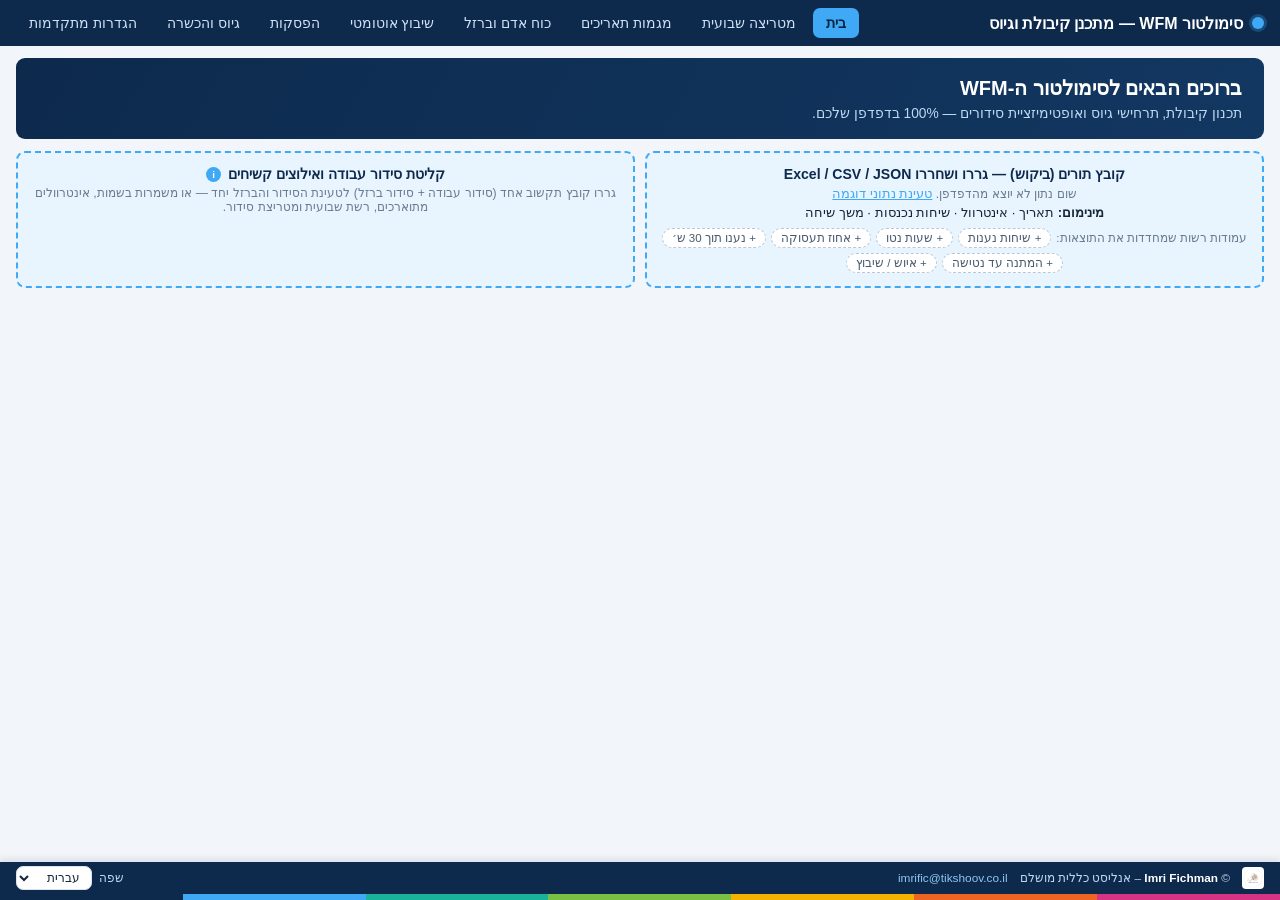
==== index.html @ f21a7d82 "Settings: "How are the numbers calculated?" — a window to play with, my own model, and a blended int" ====
<!DOCTYPE html>
<html lang="en" dir="ltr">
<head>
<meta charset="UTF-8">
<meta name="viewport" content="width=device-width, initial-scale=1.0">
<title>WFM Simulator — Tikshuv</title>
<link rel="icon" type="image/jpeg" href="[data-uri]">
<style>
:root{
  --navy:#0d2a4d; --navy-2:#123761; --sky:#3fa9f5; --sky-soft:#e8f4fe;
  --magenta:#d63384; --card:#ffffff; --bg:#f2f5f9; --ink:#15263a; --muted:#6b7c90;
  --emerald:#0f6a3f; --emerald-bg:#d9f2e4;
  --amber:#8a5b00; --amber-bg:#fdeec9;
  --crimson:#a11a1a; --crimson-bg:#fadbdb;
  --teal:#18b39a;
  --border:#dbe4ee; --radius:9px;
  --stripe:linear-gradient(90deg,#0d2a4d 0 14.28%,#3fa9f5 14.28% 28.57%,#18b39a 28.57% 42.85%,#7ac143 42.85% 57.14%,#f5b301 57.14% 71.42%,#f06423 71.42% 85.71%,#d63384 85.71% 100%);
}
*{box-sizing:border-box;margin:0;padding:0}
html,body{height:100%}
/* item 4: generous bottom padding so the fixed credit bar + stripe can never clip content (legend included) */
body{font-family:"Segoe UI",Arial,"Noto Sans Hebrew",sans-serif;background:var(--bg);color:var(--ink);padding-bottom:78px;font-size:14px}

.num{direction:ltr;unicode-bidi:isolate;display:inline-block}

/* ---------- Header ---------- */
header{background:var(--navy);color:#fff;padding:8px 16px;display:flex;align-items:center;gap:14px;flex-wrap:wrap}
.brand{display:flex;align-items:center;gap:9px;font-size:1rem;font-weight:600}
.brand .dot{width:12px;height:12px;border-radius:50%;background:var(--sky);box-shadow:0 0 0 3px rgba(63,169,245,.25)}
nav{display:flex;gap:4px;flex-wrap:wrap;margin-inline-start:auto}
nav button{background:transparent;color:#cfe2f5;border:1px solid transparent;padding:6px 12px;border-radius:7px;cursor:pointer;font-size:.86rem;font-weight:500}
nav button:hover{background:var(--navy-2);color:#fff}
nav button.active{background:var(--sky);color:#06233f;font-weight:600}
nav button:focus-visible{outline:2px solid var(--magenta);outline-offset:2px}

/* ---------- Layout ---------- */
main{padding:12px 16px}
.page{display:none}
.page.active{display:block}
/* the weekly matrix is a ONE-SCREEN page: no page scroll. The grid fills what's left of the
   viewport (rows stretch to it); on a short screen it scrolls INSIDE with a pinned header. */
body.mxFit{overflow:hidden;padding-bottom:0}
body.mxFit #page-matrix.active{display:flex;flex-direction:column;height:calc(100vh - var(--hdrH,46px) - 24px - 44px)}
#page-matrix > .card:first-child{flex:1;min-height:0;display:flex;flex-direction:column;margin-bottom:0}
body.mxFit #page-matrix .tablewrap{flex:1;min-height:0;overflow:auto}
body.mxFit #matrixTable{height:100%}
#matrixTable thead th{position:sticky;top:0;z-index:3}
/* adaptive density (fitMatrix): dense = each cell on ONE line; denser = drop the small
   scheduled/needed·calls line (it stays in the hover) — the % and its color never go */
#matrixTable.dense td,#matrixTable.dense tbody th{padding:1px 4px;line-height:1.15}
#matrixTable.dense td.cell .v,#matrixTable.dense td.cell .sub{display:inline-block}
#matrixTable.dense td.cell .sub{margin-inline-start:5px}
#matrixTable.denser td.cell .sub{display:none}
#matrixTable.denser td,#matrixTable.denser tbody th{font-size:.72rem;padding:0 4px}
.card{background:var(--card);border:1px solid var(--border);border-radius:var(--radius);padding:12px 14px;box-shadow:0 1px 3px rgba(13,42,77,.06);margin-bottom:12px}
.card h2{font-size:.95rem;color:var(--navy);margin-bottom:9px;display:flex;align-items:center;gap:7px}
.toolbar{display:flex;align-items:center;gap:10px;flex-wrap:wrap;margin-bottom:10px}
.toolbar label{font-size:.82rem;color:var(--muted)}
select,input[type=number],input[type=text],input[type=date],input[type=time]{padding:5px 8px;border:1px solid var(--border);border-radius:7px;font-size:.85rem;background:#fff;color:var(--ink)}
select:focus,input:focus,button:focus-visible{outline:2px solid var(--magenta);outline-offset:1px}
/* ONE toggle language app-wide. Pick-one-of-N = .seg: a recessed pill track with a raised
   navy thumb on the chosen option. On/off = .sw: a switch (input.sw or button.sw + .on). */
.seg{display:inline-flex;flex-wrap:wrap;gap:2px;padding:3px;background:#e7edf4;border:1px solid var(--border);border-radius:999px;box-shadow:inset 0 1px 2px rgba(13,42,77,.08)}
.seg button{background:transparent;border:none;border-radius:999px;padding:5px 12px;cursor:pointer;font-size:.83rem;color:var(--muted);transition:background .15s,color .15s,box-shadow .15s}
.seg button:not(.active):hover{background:rgba(255,255,255,.75);color:var(--navy)}
.seg button.active{background:var(--navy);color:#fff;font-weight:600;box-shadow:0 1px 3px rgba(13,42,77,.3)}
/* the switch IS a .seg without words: the same recessed track, the same navy thumb — off = a gray thumb at the
   start, on = the navy thumb at the end. One size everywhere (never stretched by a form row). */
input.sw,.frow input.sw{-webkit-appearance:none;appearance:none;flex:none;width:36px;min-width:36px;height:20px;margin:0;border-radius:999px;cursor:pointer;vertical-align:middle;
  border:1px solid var(--border);box-shadow:inset 0 1px 2px rgba(13,42,77,.08);
  background:radial-gradient(circle at 9px 50%,#a9b6c6 6px,transparent 6.5px),#e7edf4;transition:background .15s}
input.sw:checked{background:radial-gradient(circle at calc(100% - 9px) 50%,var(--navy) 6.5px,transparent 7px),#e7edf4}
[dir=rtl] input.sw{background:radial-gradient(circle at calc(100% - 9px) 50%,#a9b6c6 6px,transparent 6.5px),#e7edf4}
[dir=rtl] input.sw:checked{background:radial-gradient(circle at 9px 50%,var(--navy) 6.5px,transparent 7px),#e7edf4}
input.sw:disabled{opacity:.45;cursor:default}
/* a mode BUTTON that toggles (e.g. holiday paint mode) carries the same switch */
.btn.sw{display:inline-flex;align-items:center;gap:8px} .btn.sw[hidden]{display:none}
.btn.sw::after{content:"";flex:none;width:34px;height:18px;border-radius:999px;box-shadow:inset 0 0 0 1px var(--border),inset 0 1px 2px rgba(13,42,77,.08);
  background:radial-gradient(circle at 9px 50%,#a9b6c6 5.5px,transparent 6px),#e7edf4}
[dir=rtl] .btn.sw::after{background:radial-gradient(circle at calc(100% - 9px) 50%,#a9b6c6 5.5px,transparent 6px),#e7edf4}
.btn.sw.on::after{background:radial-gradient(circle at calc(100% - 9px) 50%,var(--navy) 6px,transparent 6.5px),#e7edf4}
[dir=rtl] .btn.sw.on::after{background:radial-gradient(circle at 9px 50%,var(--navy) 6px,transparent 6.5px),#e7edf4}
.btn.ghost.sw.on{border-color:var(--navy);color:var(--navy)}
/* THE PAGE TOOLBAR (matrix · Date Trends): ONE row, three zones — ① when · ② how the numbers read · ③ the forecast's
   assumptions + tools, at the far end, in the same order on both pages. A zone never breaks inside; on a narrow row ③'s
   switches keep their place and icon, and their name moves into the hover (it starts with it). Rare tools sit in ⋯. */
.tbBar{container-type:inline-size;gap:8px 14px} .splitbtn[hidden]{display:none} /* hidden wins over the menu's display */
.tbZone{display:inline-flex;align-items:center;gap:6px;flex-wrap:nowrap}
.tbZone.tbEnd{margin-inline-start:auto}
.tbBar .btn.sw .swI{font-size:.95em;line-height:1}
.tbBar #skillScopeBtn{max-width:150px;overflow:hidden;text-overflow:ellipsis;white-space:nowrap}
.edChip > button{color:var(--navy);border-color:#9cc3ea;background:#e8f3fd;font-weight:700}
.moreBtn > button{padding-inline:11px;font-weight:800;letter-spacing:1px} .splitbtn.moreBtn > button::after,.splitbtn.moreBtn.open > button::after{content:none}
.splitbtn .menu.pad .mnItem{border-radius:6px;padding:8px 10px;font-weight:600;color:var(--navy)}
.splitbtn .menu.pad .mnItem:hover{background:var(--sky-soft);color:var(--navy)}
.splitbtn .menu .mnSep{height:1px;background:var(--border);margin:8px 0}
.splitbtn .menu .mnH{font-size:.8rem;font-weight:700;color:var(--navy);margin:0 0 6px}
.dpRange{gap:4px}
@container (max-width:1240px){ .tbEnd .btn.sw .swL{display:none} .tbEnd .btn.sw{gap:6px;padding-inline:9px} }
@container (max-width:1060px){ .tbBar .wkctx .jmpL,.tbBar #matrixViewSeg .swL{display:none} .tbBar #skillScopeBtn{max-width:60px;padding-inline:9px} .tbBar .seg button{padding:5px 9px} .tbZone{gap:4px} .tbBar{column-gap:10px} }
.btn{background:var(--sky);color:#06233f;border:none;padding:8px 15px;border-radius:7px;font-weight:600;font-size:.86rem;cursor:pointer}
.btn:hover{filter:brightness(1.07)}
.btn.navy{background:var(--navy);color:#fff}
.btn:disabled{background:#d5dde7!important;color:#7b8aa0!important;cursor:not-allowed;box-shadow:none!important}
.btn.ghost{background:#fff;border:1px solid var(--border);color:var(--navy)}
.chk{display:inline-flex;align-items:center;gap:7px;font-size:.85rem;cursor:pointer}
.banner{border-radius:7px;padding:8px 12px;font-size:.82rem;margin-bottom:10px;display:none}
.banner.show{display:block}
.banner.good{background:var(--emerald-bg);color:var(--emerald)}
.banner.tip{display:block;background:var(--sky-soft);color:var(--navy);border:1px solid #c4e2f9;margin-top:8px;text-align:start}
.mini{font-size:.76rem;color:var(--muted)}

/* ---------- Tooltip (i) ---------- */
.info{display:inline-flex;align-items:center;justify-content:center;width:15px;height:15px;border-radius:50%;background:var(--sky);color:#fff;font-size:.62rem;font-weight:700;cursor:help;position:relative;flex:0 0 15px;font-style:normal}
/* "i" tooltips float on <body> (see showTip) — never clipped by a table, card, modal or the window edge */
#tipFloat{position:fixed;display:none;max-width:280px;background:var(--navy);color:#fff;padding:8px 10px;border-radius:8px;font-size:.74rem;font-weight:400;line-height:1.45;z-index:1000;text-align:start;box-shadow:0 6px 18px rgba(13,42,77,.35);white-space:pre-line;pointer-events:none}

/* ---------- Home ---------- */
.hero{background:linear-gradient(120deg,var(--navy),var(--navy-2));color:#fff;border-radius:var(--radius);padding:18px 22px;margin-bottom:12px}
.hero h1{font-size:1.25rem;margin-bottom:5px}
.hero p{color:#bcd9f2;font-size:.86rem;max-width:760px}
.steps{display:grid;grid-template-columns:repeat(auto-fit,minmax(220px,1fr));gap:10px;margin-bottom:12px}
.step{background:var(--card);border:1px solid var(--border);border-radius:var(--radius);padding:12px;display:flex;flex-direction:column;gap:6px}
.step .stnum{width:26px;height:26px;border-radius:50%;background:var(--sky);color:#06233f;font-weight:700;display:flex;align-items:center;justify-content:center;font-size:.85rem}
.step h3{font-size:.87rem;color:var(--navy)}
.step p{font-size:.76rem;color:var(--muted);flex:1}
.portals{display:grid;grid-template-columns:repeat(auto-fit,minmax(320px,1fr));gap:10px}
.dropzone{border:2px dashed var(--sky);background:var(--sky-soft);border-radius:var(--radius);padding:13px;text-align:center;cursor:pointer;transition:.15s}
.dropzone.hover{background:#d2eafc;border-color:var(--navy)}
.dropzone.error{border-color:#c22;background:var(--crimson-bg)}
.dropzone h3{font-size:.88rem;color:var(--navy);display:flex;align-items:center;justify-content:center;gap:7px}
.dropzone p{font-size:.76rem;color:var(--muted);margin-top:4px}
.dropzone .schema{font-family:Consolas,monospace;direction:ltr;unicode-bidi:embed;font-size:.68rem;color:#3c5a78;margin-top:4px}
.dropzone .err-card{color:var(--crimson);font-weight:600;font-size:.82rem;margin-top:5px}
.dropzone .status{color:var(--emerald);font-weight:600;font-size:.82rem;margin:6px auto;background:#fff;border:1px solid #bfe8d0;border-radius:8px;padding:7px 12px;max-width:95%}
.linklike{background:none;border:none;color:var(--sky);text-decoration:underline;cursor:pointer;font-size:.8rem}

/* ---------- Tables ---------- */
.tablewrap{overflow-x:auto}
table{border-collapse:collapse;width:100%;font-size:.78rem}
th,td{border:1px solid var(--border);padding:3px 5px;text-align:center}
thead th{background:var(--navy);color:#fff;font-weight:600}
tbody th{background:var(--sky-soft);color:var(--navy);font-weight:600;white-space:nowrap;direction:ltr;font-size:.72rem}
tr.fcast th{background:#eef6fd;font-style:italic}
tr.fcast td{opacity:.88}
td.cell{cursor:pointer;min-width:74px}
td .v{font-weight:700;font-size:.78rem;direction:ltr;unicode-bidi:isolate}
td .sub{font-size:.58rem;opacity:.75;direction:ltr;unicode-bidi:isolate}
td.tier-exc{background:#bfe9cf;color:#084f2e;font-weight:600}
td.tier-good{background:var(--emerald-bg);color:var(--emerald)}
td.tier-near{background:#eef3c6;color:#5a651a}
td.tier-warn{background:var(--amber-bg);color:var(--amber)}
td.tier-poor{background:#fbe1c8;color:#a65312}
td.tier-bad{background:var(--crimson-bg);color:var(--crimson);box-shadow:inset 0 0 0 1.5px #d98a8a}
td.tier-crit{background:#f3c1c1;color:#7c1010;font-weight:700;box-shadow:inset 0 0 0 2px #c05252}
td.closed{background:repeating-linear-gradient(45deg,#eef1f5 0 8px,#e5eaf1 8px 16px);color:#9aa8b8;font-size:.66rem;cursor:default}
td.nodata{color:#b6c2cf;cursor:default}
td .decay{display:inline-block;background:var(--magenta);color:#fff;border-radius:3px;font-size:.55rem;padding:0 3px;margin-inline-start:3px;vertical-align:middle}
td .short{display:inline-block;width:6px;height:6px;border-radius:50%;background:#c22;margin-inline-start:3px}
/* soft short: fewer bodies than the model sizes for, yet the shown service is on target */
td .short.soft{background:transparent;box-shadow:inset 0 0 0 1.5px #c22}
.legend{display:flex;gap:12px;flex-wrap:wrap;font-size:.7rem;color:var(--muted);margin-top:7px;padding-bottom:2px}
.legend span i{display:inline-block;width:10px;height:10px;border-radius:3px;margin-inline-end:4px;vertical-align:-1px}

/* ---------- Policy panel (horizontal, beneath matrix) ---------- */
#polFields{border:none;margin:0;padding:0;display:flex;gap:16px;flex-wrap:wrap;align-items:center;transition:.15s}
#polFields[disabled]{opacity:.42;pointer-events:none}
#polFields .pfi{display:flex;align-items:center;gap:6px;font-size:.82rem}
#polFields input{width:70px}
.polrow{display:flex;align-items:center;gap:16px;flex-wrap:wrap}
.polrow .grow{flex:1}

/* ---------- Popover editor / modal ---------- */
#cellEditor{position:absolute;z-index:50;background:#fff;border:1px solid var(--navy);border-radius:9px;box-shadow:0 8px 24px rgba(13,42,77,.25);padding:12px;display:none;width:280px}
#cellEditor .ceSrc{font-size:.62rem;font-weight:700;border-radius:9px;padding:1px 7px;vertical-align:1px}
#cellEditor .ceSrc.fc{background:#efe8fb;color:#6b46c1}#cellEditor .ceSrc.act{background:#e3f5ea;color:#0f6a3f}
#cellEditor .ceLive{background:var(--sky-soft);border-radius:7px;padding:5px 8px;font-size:.72rem;margin-bottom:8px;line-height:1.5}
#cellEditor .ceLive b{font-size:.8rem}#cellEditor .ceLive .arrow{color:var(--muted)}
#cellEditor .ceHint{font-size:.64rem;color:var(--muted);margin:-4px 0 7px;line-height:1.35}
#cellEditor #ceAgRO{font-size:.85rem;color:var(--navy);min-width:86px;text-align:center}
#cellEditor h4{font-size:.82rem;color:var(--navy);margin-bottom:8px}
#cellEditor .row{display:flex;justify-content:space-between;align-items:center;margin-bottom:7px;gap:8px}
#cellEditor .row label{font-size:.75rem;color:var(--muted)}
#cellEditor input{width:86px}
#cellEditor .acts{display:flex;gap:7px;justify-content:flex-end;margin-top:5px}
#modalBg{position:fixed;inset:0;background:rgba(13,42,77,.45);z-index:120;display:none;align-items:center;justify-content:center}
#modalBg.show{display:flex}
#modal{background:#fff;border-radius:11px;max-width:580px;width:92%;max-height:76vh;overflow:auto;padding:18px;box-shadow:0 20px 60px rgba(0,0,0,.35)}
#modal:has(#shPanel:not([hidden])){max-width:960px;max-height:90vh} /* the summary image is read at full size */
/* 🧮 "How are the numbers calculated?" — the play window (openLogic) */
#modal:has(#lgPanel:not([hidden])){max-width:940px;max-height:92vh} #lgPanel [hidden]{display:none!important}
.lgRow{display:flex;align-items:center;gap:8px;flex-wrap:wrap;margin:8px 0 6px} .lgH{font-size:.86rem;font-weight:700;color:var(--navy)}
.lgEq{display:flex;align-items:stretch;justify-content:center;gap:6px;flex-wrap:wrap;direction:ltr;margin:8px 0}
.lgEq>i{font-style:normal;align-self:center;color:var(--muted);font-weight:700}
.lgChip{display:flex;flex-direction:column;align-items:center;justify-content:center;border:1px solid var(--border);border-radius:9px;padding:4px 10px;background:#fff;min-width:54px;max-width:150px;text-align:center}
.lgChip b{font-size:1.05rem;color:var(--navy);font-variant-numeric:tabular-nums} .lgChip small{font-size:.66rem;color:var(--muted);unicode-bidi:plaintext;line-height:1.25}
.lgChip.ld{background:var(--sky-soft)} .lgChip.bf{background:#fdf1e3;border-color:#f0cfa6} .lgChip.nd{background:var(--navy);border-color:var(--navy)} .lgChip.nd b,.lgChip.nd small{color:#fff}
.lgSl{display:grid;grid-template-columns:repeat(auto-fit,minmax(180px,1fr));gap:4px 18px;margin:6px 0}
.lgSl label{display:grid;grid-template-columns:1fr auto;align-items:center;font-size:.78rem;color:var(--muted)} .lgSl input{grid-column:1/3;width:100%;margin:2px 0} .lgSl b{color:var(--navy);font-variant-numeric:tabular-nums;direction:ltr}
.lgTwo{display:grid;grid-template-columns:minmax(0,1fr) 200px;gap:14px;align-items:start} @media(max-width:720px){.lgTwo{grid-template-columns:1fr}}
.lgSvg{direction:ltr} .lgSvg svg{display:block;width:100%;height:auto;touch-action:none;user-select:none} #lgChart svg{cursor:ew-resize} #lgFcChart [data-i]{cursor:ns-resize}
#lgRead{text-align:center;margin:2px 0 4px;min-height:1.2em;color:var(--navy)}
.lgDots{display:grid;grid-template-columns:repeat(10,1fr);gap:4px;direction:ltr;margin:6px 0} .lgDots.row{grid-template-columns:repeat(50,1fr);gap:3px}
.lgDots i{aspect-ratio:1;border-radius:50%;background:#3fa9f5;transition:background .15s} .lgDots i.w{background:#d9822b} .lgDots i.a{background:#b3271e} .lgDots i.k{background:var(--navy)}
.lgDL{margin-top:2px;gap:4px 12px} .lgDL i{border-radius:50%!important} .lgDL b{color:var(--ink)}
.lgBar{display:grid;grid-template-columns:minmax(130px,30%) 1fr auto;gap:10px;align-items:center;font-size:.8rem;margin:4px 0}
.lgBar>span:nth-child(2){height:12px;background:var(--sky-soft);border-radius:6px;overflow:hidden} .lgBar i{display:block;height:100%;background:var(--sky);border-radius:6px} .lgBar.top i{background:var(--navy)} .lgBar.top>span:first-child{font-weight:700}
.lgBar b{font-variant-numeric:tabular-nums;white-space:nowrap;font-weight:600}
.lgPipe{display:flex;flex-wrap:wrap;gap:4px;align-items:center;margin:4px 0 8px;font-size:.76rem} .lgPipe>i{font-style:normal;color:var(--muted)}
.lgStepC{border:1px solid var(--border);border-radius:999px;padding:2px 9px;background:#fff;cursor:help;white-space:nowrap} .lgStepC.off{opacity:.45;text-decoration:line-through}
#lgCards{display:grid;gap:5px;margin-top:8px}
.lgCard{display:grid;grid-template-columns:48px minmax(120px,1.1fr) 2fr 70px;gap:3px 10px;align-items:center;text-align:start;border:1px solid var(--border);border-radius:9px;background:#fff;padding:5px 9px;font:inherit;font-size:.8rem;cursor:pointer;color:var(--ink)}
.lgCard:hover{border-color:#9cc8ee} .lgCard.on{border-color:#d9822b;box-shadow:inset 3px 0 0 #d9822b} [dir=rtl] .lgCard.on{box-shadow:inset -3px 0 0 #d9822b}
.lgErr{display:flex;align-items:center;gap:6px;color:var(--muted)} .lgErrT{flex:0 0 40%;height:8px;background:var(--sky-soft);border-radius:4px;overflow:hidden} .lgErrT i{display:block;height:100%;background:#9fb3c8;border-radius:4px}
.lgNx{font-variant-numeric:tabular-nums;color:#b96a14;font-weight:700;white-space:nowrap;text-align:end;direction:ltr}
.lgWhy{grid-column:1/-1;display:grid;gap:2px;font-size:.78rem;padding:3px 0 2px} .lgWhy .g{color:var(--emerald)} .lgWhy .b{color:var(--muted)}
#modal h3{color:var(--navy);font-size:1rem;margin-bottom:5px}
#modal .mini{margin-bottom:8px}
#modal .acts{display:flex;justify-content:flex-end;gap:8px;margin-top:12px}

/* ---------- Forms / lists ---------- */
.grid2{display:grid;grid-template-columns:repeat(auto-fit,minmax(300px,1fr));gap:12px}
.frow{display:flex;justify-content:space-between;align-items:center;gap:8px;padding:5px 0;border-bottom:1px solid #eef2f7}
.frow:last-of-type{border-bottom:none}
.frow label{font-size:.82rem;display:flex;align-items:center;gap:5px}
.frow input,.frow select{width:150px}
/* input + override-link stacked, input stays aligned with the other rows */
.ovrwrap{display:inline-flex;flex-direction:column;align-items:flex-end;gap:2px}
.ovrwrap .linklike{font-size:.72rem;padding:0}
.f2{display:grid;grid-template-columns:1fr 1fr;column-gap:20px}
@media(max-width:900px){.f2{grid-template-columns:1fr}}
ul.plain{list-style:none}
ul.plain li{padding:7px 10px;border:1px solid var(--border);border-radius:7px;margin-bottom:6px;font-size:.8rem;display:flex;justify-content:space-between;align-items:center;gap:8px}
li.alert{border-inline-start:4px solid var(--amber);background:var(--amber-bg)}
li.ok{border-inline-start:4px solid var(--emerald);background:var(--emerald-bg)}
li.insight{border-inline-start:4px solid var(--sky);background:var(--sky-soft)}
.pill{font-size:.68rem;border-radius:999px;padding:2px 9px;background:var(--sky-soft);color:var(--navy);white-space:nowrap;unicode-bidi:plaintext}
/* week-vs-today chip: one glance tells past / current / future; clickable when not "now" */
.wkctx{font-size:.74rem;padding:3px 10px;font-weight:600}
.wkctx.now{background:var(--navy);color:#fff}.wkctx.past{background:#eef1f5;color:#4a5a6e}.wkctx.fut{background:#efe8fb;color:#6b46c1}
.wkctx.jump{cursor:pointer}.wkctx.jump:hover{filter:brightness(.95)}
.wkctx .jmp{margin-inline-start:8px;padding-inline-start:8px;border-inline-start:1px solid currentColor;font-weight:600;opacity:.85}.wkctx.jump:hover .jmp{text-decoration:underline;opacity:1}
/* per-day source tag under each matrix day header (actual / forecast / today) */
.dtag{display:block;font-size:.6rem;font-weight:600;letter-spacing:.2px;margin-top:1px;opacity:.9}
.dtag.act{color:#a8e6c3}.dtag.fc{color:#d6c6ff}.dtag.today{color:#7cc8ff}
th.todayHd{box-shadow:inset 0 -3px 0 var(--sky)} td.todayCol{box-shadow:inset 2px 0 0 var(--sky),inset -2px 0 0 var(--sky)}
.kpis{display:grid;grid-template-columns:repeat(auto-fit,minmax(190px,1fr));gap:10px;margin-bottom:12px}
.page.isEmpty>*:not(.emptyState){display:none!important}
/* ⏱ time on the cells (mxTimeMarks): passed = washed out, the numbers keep their color */
#matrixTable td.cell.mxPast,#matrixTable tr.msum td.mxPast{background-image:linear-gradient(rgba(255,255,255,.6),rgba(255,255,255,.6))}
#matrixTable td.cell.mxPast>*,#matrixTable tr.msum td.mxPast>*{opacity:.7}
#matrixTable td.cell.mxPast.xh{background-image:linear-gradient(rgba(63,169,245,.14),rgba(63,169,245,.14)),linear-gradient(rgba(255,255,255,.6),rgba(255,255,255,.6))}
#matrixTable td.cell.mxPast.xhc{background-image:none} #matrixTable td.cell.mxPast.xhc>*{opacity:1}
#matrixTable td.xh{background-image:linear-gradient(rgba(63,169,245,.14),rgba(63,169,245,.14))}
#matrixTable th.xh{background:var(--sky)!important;color:#fff!important}
#matrixTable td.xhc{background-image:none;outline:2px solid var(--navy);outline-offset:-2px}
/* ⏱ now = a sky ring (closes today's column frame) + a sky line under it, as long as the part of the half hour already gone */
#matrixTable td.mxNow{box-shadow:inset 0 0 0 2px var(--sky);background-image:linear-gradient(var(--sky),var(--sky));background-repeat:no-repeat;background-size:var(--nowP,0%) 3px;background-position:left bottom}
[dir=rtl] #matrixTable td.mxNow{background-position:right bottom}
#matrixTable tbody th.nowHd{box-shadow:inset -3px 0 0 var(--sky)} [dir=rtl] #matrixTable tbody th.nowHd{box-shadow:inset 3px 0 0 var(--sky)}
.legend i.lg-now{background:#fff;box-shadow:inset 0 0 0 2px var(--sky)} .legend i.lg-past{background:linear-gradient(rgba(255,255,255,.6),rgba(255,255,255,.6)),#f3c1c1;box-shadow:inset 0 0 0 1px #e3c9c9}
/* 📅 ONE date picker app-wide (dpUpgrade): the field shows 05-Jul-2026, a click opens a month — the native input stays hidden and holds the value */
input[type=date].dpOn{display:none!important}
.dpBtn{display:inline-flex;align-items:center;gap:6px;background:#fff;border:1px solid var(--border);border-radius:7px;padding:5px 10px;font:inherit;font-size:.84rem;color:var(--ink);cursor:pointer;white-space:nowrap;font-variant-numeric:tabular-nums}
.dpBtn::after{content:"▾";font-size:.7rem;color:var(--muted)} .dpBtn:hover{border-color:var(--sky)} .dpBtn.open{border-color:var(--navy);box-shadow:0 0 0 2px rgba(13,42,77,.12)}
.dpBtn.empty{color:var(--muted)} .dpBtn:disabled{opacity:.5;cursor:default}
.cohT .dpBtn{border-color:transparent;background:transparent;padding:2px 6px;font-size:.8rem} .cohT .dpBtn:hover{border-color:var(--border)}
#dpPop{position:fixed;z-index:120;display:none;width:268px;background:#fff;border:1px solid var(--border);border-radius:12px;box-shadow:0 10px 30px rgba(13,42,77,.18);padding:10px 10px 8px}
#dpPop.show{display:block}
#dpPop .dpH{display:flex;align-items:center;justify-content:space-between;margin-bottom:6px}
#dpPop .dpH b{font-size:.9rem;color:var(--navy)}
#dpPop .dpNav{background:transparent;border:none;width:28px;height:28px;border-radius:999px;cursor:pointer;font-size:1.05rem;color:var(--navy)} #dpPop .dpNav:hover{background:#e7edf4}
#dpPop .dpNav:disabled{opacity:.3;cursor:default;background:transparent}
#dpPop .dpG{display:grid;grid-template-columns:repeat(7,1fr);gap:2px;text-align:center}
#dpPop .dpW{font-size:.68rem;color:var(--muted);padding:2px 0 4px;font-weight:600}
#dpPop .dpD{position:relative;height:32px;border:none;background:transparent;border-radius:999px;font:inherit;font-size:.82rem;color:var(--ink);cursor:pointer;font-variant-numeric:tabular-nums}
#dpPop .dpD:hover:not(:disabled){background:#e7edf4}
#dpPop .dpD.sat{color:var(--muted)}
#dpPop .dpD.today{box-shadow:inset 0 0 0 1.5px var(--sky)}
#dpPop .dpD.on{background:var(--navy);color:#fff;font-weight:700;box-shadow:0 1px 3px rgba(13,42,77,.3)}
#dpPop .dpD.reco::after{content:"";position:absolute;left:50%;bottom:3px;width:4px;height:4px;margin-left:-2px;border-radius:50%;background:var(--teal)}
#dpPop .dpD.on.reco::after{background:#fff}
#dpPop .dpD:disabled{color:#c3cddb;cursor:default}
#dpPop .dpF{display:flex;flex-wrap:wrap;align-items:center;gap:8px;margin-top:8px;padding-top:7px;border-top:1px solid var(--border);font-size:.76rem}
#dpPop .dpF button{background:transparent;border:none;font:inherit;color:var(--navy);cursor:pointer;padding:2px 4px;border-radius:6px} #dpPop .dpF button:hover{background:#e7edf4}
#dpPop .dpF .dpReco{color:var(--muted)} #dpPop .dpF .dpReco i{display:inline-block;width:6px;height:6px;border-radius:50%;background:var(--teal);margin-inline-end:5px;vertical-align:middle}
#dpPop .dpF .dpReco.is{cursor:default} #dpPop .dpF .dpReco.is:hover{background:transparent}
#dpPop .dpF .dpX{margin-inline-start:auto;color:var(--muted)}
.kpi{background:var(--card);border:1px solid var(--border);border-radius:var(--radius);padding:10px 14px}
td.gbCell{padding:3px 10px;min-width:128px}
.goalBar{display:flex;align-items:center;gap:7px}
.goalBar .gbT{position:relative;flex:1;height:8px;border-radius:999px;background:#e7edf4;box-shadow:inset 0 1px 2px rgba(13,42,77,.1)}
.goalBar .gbT>i{position:absolute;inset-inline-start:0;top:0;bottom:0;border-radius:999px;transition:width .3s}
.goalBar .gbT>b{position:absolute;top:-3px;bottom:-3px;width:2px;margin-inline-start:-1px;background:var(--navy);border-radius:1px}
.goalBar .gbV{flex:none;min-width:44px;font-size:.74rem;font-weight:700;text-align:end;direction:ltr;font-variant-numeric:tabular-nums}
.goalBar.ok .gbT>i{background:#2f9e66} .goalBar.ok .gbV{color:var(--emerald)}
.goalBar.near .gbT>i{background:#d6a020} .goalBar.near .gbV{color:var(--amber)}
.goalBar.bad .gbT>i{background:#cf5a46} .goalBar.bad .gbV{color:var(--crimson)}
tr.fcast .goalBar .gbT>i{opacity:.55}
.kpi.kpiGo{cursor:pointer;transition:border-color .15s,box-shadow .15s} .kpi.kpiGo:hover,.kpi.kpiGo:focus-visible{border-color:var(--sky);box-shadow:0 2px 8px rgba(13,42,77,.1)}
.kpi .n{font-size:1.25rem;font-weight:700;color:var(--navy);direction:ltr;unicode-bidi:isolate}
/* dense numeric scanning: digits align in columns everywhere */
table,.kpi .n,.num,.sub{font-variant-numeric:tabular-nums}
/* micro target-bar under a KPI: fill = level, color = threshold status */
.kpibar{height:4px;border-radius:2px;background:var(--sky-soft);margin:5px 0 1px;position:relative;direction:ltr;overflow:hidden}
.kpibar>i{position:absolute;top:0;bottom:0;left:0;border-radius:2px;transition:width .3s}
/* range sliders adopt the brand color everywhere (consistent with the app) */
input[type=range]{accent-color:var(--navy);cursor:pointer}
#whatIfCard .num{font-weight:700;color:var(--navy);text-align:end}
/* Recruitment flow: KPI snapshot → What-If simulator (the hero) → supporting detail.
   CSS order (not a DOM move) keeps the markup untouched; only the recruit page turns flex. */
#page-recruit.active{display:flex;flex-direction:column}
#page-recruit>.kpis{order:-6} #rcRepWrap{margin-inline-start:auto;font-weight:400;font-size:.8rem} #trajCard>summary h2::after{margin-inline-start:8px!important}
.splitbtn .menu.rcRepM{min-width:290px} .rcRepM label{display:flex;align-items:center;gap:8px;font-size:.82rem;margin:0 0 6px;cursor:pointer}
.rcRepM .brkExpF{display:flex;gap:6px;margin-top:10px} .splitbtn .menu .rcRepM button,.rcRepM .brkExpF button{display:inline-block;width:auto;border:1px solid var(--border);border-radius:7px;padding:6px 11px}
.splitbtn .menu.pad.rcRepM .brkExpF button:hover{background:var(--navy);color:#fff} #trajCard{order:-3} #whatIfCard{order:-2} #crsCard{order:-1}
/* the courses feed the What-If above and the capacity outlook below — they sit between them */
#trajCard>summary{list-style:none;cursor:pointer} #trajCard>summary::-webkit-details-marker{display:none}
#trajCard>summary h2{display:flex;align-items:center;gap:8px;margin:0} #trajCard>summary h2::after{content:"▾";margin-inline-start:auto;color:var(--muted);font-size:.8rem}
#trajCard:not([open])>summary h2::after{content:"◂"} #trajCard[open]>summary{margin-bottom:8px}
/* coverage rule rows: clean flex summary with an expand chevron affordance */
#wfCovList summary::-webkit-details-marker{display:none}
#wfCovList summary::after{content:"▾";margin-inline-start:4px;color:var(--muted);font-size:.7rem;transition:transform .2s;flex:none}
#wfCovList details[open] summary::after{transform:rotate(180deg)}
#wfCovList td{text-align:center;min-width:26px}
.kpi .l{font-size:.72rem;color:var(--muted);display:flex;align-items:center;gap:5px}
.kpi .spark{margin-top:5px;direction:ltr}
.kpi .cap{display:flex;justify-content:space-between;font-size:.62rem;color:var(--muted);direction:ltr;margin-top:1px}
.xbtn{background:none;border:none;color:var(--crimson);cursor:pointer;font-weight:700;font-size:.95rem}
.daywin{display:flex;align-items:center;gap:7px;margin-bottom:5px;font-size:.78rem;flex-wrap:wrap}
.daywin .dl{width:62px;color:var(--navy);font-weight:600}
.daywin input[type=time]{width:98px}
/* capacity outlook chart */
#coWrap{position:relative;direction:ltr}
#coTip{position:absolute;display:none;background:var(--navy);color:#fff;font-size:.7rem;padding:4px 8px;border-radius:6px;pointer-events:none;white-space:nowrap;z-index:5;transform:translate(-50%,-130%)}

/* ---------- Edit markers, apply buttons, week nav ---------- */
td .edmark{font-size:.6rem;margin-inline-start:3px;opacity:.75}
.wknav{padding:5px 10px;font-weight:700}
.applymini{padding:3px 10px;font-size:.72rem;white-space:nowrap}

td .overm{display:inline-block;width:6px;height:6px;background:#8a63d2;border-radius:1px;margin-inline-start:3px}
/* holiday/exception override cells */
td.exc{background:repeating-linear-gradient(-45deg,#efe9fb 0 8px,#e4dbf7 8px 16px);color:#6b5a92;cursor:pointer}
tr.sumrow td,tr.sumrow th{font-weight:700;background:var(--sky-soft);border-bottom:2px solid var(--navy)}
/* Trends: header + סיכום stay pinned while the rows scroll inside the card */
#trendsWrap{max-height:calc(100vh - 210px);min-height:320px;overflow:auto}
#trendsTable thead th{position:sticky;top:0;z-index:3}
/* sticky + collapsed borders leaks a sliver of scrolled rows above the header →
   separate borders at 0 spacing, each line drawn once (bottom + inline-end) */
#trendsTable{border-collapse:separate;border-spacing:0}
#trendsTable th,#trendsTable td{border-width:0 0 1px 0;border-inline-end-width:1px}
#trendsTable tr>*:first-child{border-inline-start-width:1px}
#trendsTable thead th{border-top-width:1px}
#trendsTable tr.sumrow>*{position:sticky;top:var(--trHeadH,30px);z-index:2;box-shadow:0 2px 0 var(--navy)}
/* dates line up on the reading-start edge (right in HE); digits stay LTR; 🕎 trails the date */
#trendsTable tbody th{direction:inherit;text-align:center}
#trendsTable .trDate{direction:ltr;unicode-bidi:isolate}
#trendsTable .holPill{margin-inline-start:6px;vertical-align:1px;unicode-bidi:isolate}
/* 📣 planned demand events: panel in the shared modal + purple badges */
.evrow{display:flex;align-items:center;gap:8px;flex-wrap:wrap;font-size:.78rem;padding:5px 8px;margin:6px 0;border:1px solid #d9ccf5;background:#f7f3fe;border-radius:8px}
.evrow b{color:#6b46c1}.evrow .grow{flex:1}
.evPill{background:#6b46c118;color:#6b46c1;border:1px solid #6b46c155;border-radius:9px;padding:0 7px;font-size:.66rem;font-weight:700;white-space:nowrap;margin-inline-start:6px;vertical-align:1px;unicode-bidi:isolate}
#trHint{margin:0 0 6px}
.trHelp{width:20px;height:20px;border-radius:50%;border:1px solid var(--border);font-size:.75rem;font-weight:700;color:var(--muted);text-decoration:none;display:inline-flex;align-items:center;justify-content:center}
.trHelp.on{background:var(--navy);color:#fff;border-color:var(--navy)}
#trendsTable tr.grp{cursor:pointer}
#trendsTable tr.grp:hover > *{filter:brightness(.97)}
#trendsTable .grpTag{font-size:.64rem;font-weight:600;border-radius:9px;padding:0 6px;margin-inline-start:6px;white-space:nowrap}
.grpTag.act{background:#e7f0fa;color:#2c5f8a}.grpTag.fc{background:#efe8fb;color:#6b46c1}.grpTag.mix{background:#fff3df;color:#8a5a00}
/* 📊 intraday profile matrix (modal): heat = share of the day; purple = user-pinned */
#profTable{font-size:.72rem}
#profTable td{padding:3px 4px;min-width:62px;cursor:pointer;direction:ltr;unicode-bidi:isolate;font-variant-numeric:tabular-nums}
#profTable td.pinned{box-shadow:inset 0 0 0 2px #8a5fd0;font-weight:700}
#profTable td input{width:54px;font-size:.72rem;padding:1px 3px;text-align:center}
#profTable.diff td{cursor:default}
#profInsight{background:var(--sky-soft);border-radius:7px;padding:6px 9px;color:var(--navy);margin-bottom:6px}
/* matrix daily-summary strip: same family as sumrow, but thin and quiet */
tr.msum td,tr.msum th{background:var(--sky-soft);border-bottom:2px solid var(--navy);padding:2px 4px;font-size:.62rem;line-height:1.2;text-align:center;white-space:nowrap}
tr.msum .v{font-weight:700}
tr.msum .sub{font-size:.58rem;opacity:.75;direction:ltr;unicode-bidi:isolate}
#excModeBtn.on{background:var(--magenta);color:#fff;border-color:var(--magenta)}
#excModeBtn.on::after{background:radial-gradient(circle at calc(100% - 8px) 50%,#fff 5.5px,transparent 6px),rgba(255,255,255,.45)}
[dir=rtl] #excModeBtn.on::after{background:radial-gradient(circle at 8px 50%,#fff 5.5px,transparent 6px),rgba(255,255,255,.45)}
.soft-disabled{opacity:.45;cursor:not-allowed}
@keyframes flashbg{0%,60%{background:var(--amber-bg);border-radius:6px}100%{background:transparent}}
label.flash{animation:flashbg 1.6s}
/* item 6: tooltips inside table headers open downward + last column hugs the edge */
/* item 9: roster priority tiers */
tr.r-bad td{background:var(--crimson-bg)}
tr.r-warn td{background:var(--amber-bg)}
tr.r-ok td{background:var(--emerald-bg)}
/* item 13: audit-log popover — square speech bubble, no dim */
#auditPop{position:fixed;z-index:220;background:#fff;border:1.5px solid var(--navy);width:min(430px,92vw);max-height:300px;display:none;box-shadow:0 10px 30px rgba(13,42,77,.3);font-size:.78rem}
#auditPop .ahead{display:flex;justify-content:space-between;align-items:center;background:var(--sky-soft);padding:7px 10px;border-bottom:1px solid var(--border);color:var(--navy)}
#auditBody{overflow-y:auto;max-height:255px;padding:8px 10px}
#auditBody div{padding:3px 0;border-bottom:1px solid #f0f4f8;direction:ltr;text-align:left;unicode-bidi:plaintext}
/* export split-button with hoverable menu */
.splitbtn{position:relative;display:inline-block}
.splitbtn > button::after{content:" ▾";font-size:.75em;opacity:.7}
.splitbtn.open > button::after{content:" ▴"}
.splitbtn .menu{position:absolute;top:100%;inset-inline-end:0;background:#fff;border:1px solid var(--border);border-radius:8px;box-shadow:0 8px 24px rgba(13,42,77,.18);display:none;min-width:230px;z-index:60;overflow:hidden}
.splitbtn .menu button{display:block;width:100%;background:#fff;border:none;padding:9px 14px;text-align:start;font-size:.83rem;cursor:pointer;color:var(--ink)}
.splitbtn .menu button:hover{background:var(--sky-soft)}
.splitbtn .menu.pad{padding:12px}
.splitbtn .menu.pad button:hover{background:var(--navy)}
.splitbtn .menu.brkExpM{min-width:340px} .brkExpM .brkExpH{font-size:.82rem;font-weight:700;color:var(--navy)} .brkExpM .mini{display:block;margin:1px 0 6px}
.brkExpM .brkExpF{display:flex;flex-wrap:wrap;gap:6px;margin:0 0 12px}
.splitbtn .menu .brkExpF button{display:inline-block;width:auto;border:1px solid var(--border);border-radius:7px;padding:6px 11px}
.splitbtn .menu.pad .brkExpF button:hover{background:var(--navy);color:#fff}
.splitbtn.open .menu{display:block}
/* iron-dependent features are visibly disabled until a סידור ברזל is loaded */
.ironGated{opacity:.45;pointer-events:none;filter:grayscale(.6);position:relative}
.gateNote{font-size:.78rem;color:var(--navy);font-weight:600;margin:4px 0}
.cellundo{border:none;background:rgba(255,255,255,.75);border-radius:50%;width:16px;height:16px;line-height:15px;font-size:.68rem;cursor:pointer;padding:0;margin-inline-start:3px;color:var(--navy);vertical-align:middle}
.cellundo:hover{background:var(--navy);color:#fff}
/* drop-anywhere overlay + toast */
#dropOverlay{position:fixed;inset:0;background:rgba(13,42,77,.55);z-index:200;display:none;align-items:center;justify-content:center;pointer-events:none}
#dropOverlay.show{display:flex}
#dropOverlay .box{background:#fff;border:3px dashed var(--sky);border-radius:16px;padding:34px 48px;font-size:1.1rem;font-weight:600;color:var(--navy)}
/* processing feedback: shown the INSTANT a file is dropped/selected, before any
   parsing starts, so a slow read (large file, cloud-sync placeholder) never
   looks like nothing happened */
#busyOverlay{position:fixed;inset:0;background:rgba(13,42,77,.4);z-index:210;display:none;align-items:center;justify-content:center}
#busyOverlay.show{display:flex}
#busyOverlay .box{background:#fff;border-radius:16px;padding:22px 34px;font-size:1rem;font-weight:600;color:var(--navy);display:flex;align-items:center;gap:12px;box-shadow:0 12px 40px rgba(13,42,77,.3)}
.spinner{width:22px;height:22px;border:3px solid var(--sky-soft);border-top-color:var(--sky);border-radius:50%;animation:spin .7s linear infinite;flex:none}
@keyframes spin{to{transform:rotate(360deg)}}
.dropzone.busy{opacity:.6;pointer-events:none}
.dropzone.loaded .pre{display:none}
#schChipFc,#schChipIron,#schChipCon,#schChipGenIron,#schChipGenCov{display:none!important} /* readiness speaks only when missing (gate notes) */
/* hover an offer → the cells it would close lift and show the result before you tick */
td.gapCell{transition:transform .12s,box-shadow .12s}
td.gapCell.hl{position:relative;z-index:2;transform:scale(1.08);box-shadow:inset 0 0 0 2px #1e9e5a,0 3px 10px rgba(13,42,77,.25)}
td.gapCell.hl.pv{color:#0f6a3f;font-weight:700}
/* ③ two panes: the offers to act on, and the map they change — always both in view */
.gapLayout{display:grid;grid-template-columns:minmax(340px,1fr) minmax(380px,1.15fr);gap:14px;align-items:start}
#schGapWrap{position:sticky;top:8px;max-height:calc(100vh - 70px);overflow:auto}
@media (max-width:1100px){.gapLayout{grid-template-columns:1fr}#schGapWrap{position:static;max-height:none}}
.exTray{position:sticky;top:0;z-index:2;background:#fff;border:1px solid var(--border);border-radius:10px;padding:8px 10px;margin-bottom:8px;box-shadow:0 2px 6px rgba(13,42,77,.06)}
.exTray .tsum{font-size:.82rem;font-weight:600;color:var(--navy)}
.exTray .tsum.idle{font-weight:400;color:var(--muted)}
.exTray .tacts{display:flex;gap:6px;flex-wrap:wrap;margin-top:6px}
.offFilt{display:flex;align-items:center;gap:6px;flex-wrap:wrap;margin:6px 0}
.offRow{display:grid;grid-template-columns:18px 10px minmax(100px,1fr) 64px minmax(110px,auto) 22px;gap:8px;align-items:center;font-size:.8rem;padding:4px 6px;border-radius:6px;cursor:pointer}
.offRow:hover{background:#f3f7fc}.offRow.on{background:#eef7f1}
.offRow .dot{width:9px;height:9px;border-radius:50%}
.dot.hi{background:#1e9e5a}.dot.med{background:#d8a400}.dot.lo{background:#c94f4f}
.offRow .ask{font-weight:600;color:var(--navy);white-space:nowrap}
.offRow .when,.offRow b{white-space:nowrap;overflow:hidden;text-overflow:ellipsis}
.offRow .cp{border:none;background:none;cursor:pointer;font-size:.9rem;padding:0}
.applied{margin-top:10px;padding-top:8px;border-top:1px dashed var(--border)}
.applied .apChip{display:inline-flex;align-items:center;gap:6px;border:1px solid #9fd8b8;background:#e9f8ef;color:#0f6a3f;border-radius:999px;padding:2px 4px 2px 10px;font-size:.74rem;margin:2px}
.applied .apChip button{border:none;background:#fff;color:#9b1c1c;border-radius:50%;width:18px;height:18px;cursor:pointer;line-height:1;font-size:.7rem}
td.gapCell.hl{box-shadow:inset 0 0 0 2px #1e9e5a}
/* the app's reorder control: a track like .seg; on = navy pill; drag lifts */
.ordTrack{display:flex;flex-wrap:wrap;gap:4px;padding:4px;background:#e7edf4;border:1px solid var(--border);border-radius:14px;box-shadow:inset 0 1px 2px rgba(13,42,77,.08);touch-action:none;user-select:none}
.ordChip{display:inline-flex;align-items:center;gap:5px;padding:5px 12px 5px 9px;border-radius:999px;font-size:.8rem;color:var(--muted);background:rgba(255,255,255,.55);border:1px dashed #b9c7d6;cursor:grab;transition:background .15s,color .15s,box-shadow .15s}
.ordChip .grip{font-size:.7rem;opacity:.5;letter-spacing:-2px}
.ordChip.on{background:var(--navy);color:#fff;border:1px solid var(--navy);font-weight:600;box-shadow:0 1px 3px rgba(13,42,77,.3)}
.ordChip.on .grip{opacity:.7}
.ordChip.skip{font-style:italic}.ordChip.skip.on{background:#6b46c1;border-color:#6b46c1}
.ordChip.lift{cursor:grabbing;transform:scale(1.06);box-shadow:0 6px 16px rgba(13,42,77,.35);z-index:2;position:relative}
.ordChip:focus-visible{outline:2px solid var(--magenta);outline-offset:1px}
#anFmtMenu{width:max-content;min-width:320px;max-width:min(92vw,760px)}
.gapCtx{font-size:.8rem;color:var(--navy);background:var(--sky-soft);border-radius:8px;padding:6px 10px;margin:0 0 8px}
td.gapCell{cursor:pointer;transition:background-color .3s}
td.gapCell.pick{outline:2px solid var(--navy);outline-offset:-2px}
td.gapCell.closing{background:#fff3cf!important;color:#8a5a00}
td.gapCell.closed{background:#d6f3e2!important;color:#0f6a3f;font-weight:700}
.pickChip{display:flex;align-items:center;gap:8px;font-size:.8rem;font-weight:600;color:var(--navy);background:#eef3fb;border-radius:8px;padding:5px 10px;margin:4px 0}
/* "what to send": a team-leader checklist */
.tlHead{display:flex;align-items:center;gap:10px;flex-wrap:wrap;margin:12px 0 4px;padding-top:10px;border-top:1px solid var(--border)}
.tlHead h3{font-size:.88rem;color:var(--navy);margin:0}
.tlRow{display:flex;align-items:center;gap:10px;padding:6px 4px;border-bottom:1px solid var(--border);font-size:.83rem}
.tlRow:hover{background:#f7fafd}
.tlRow.off .tlName{color:var(--muted);text-decoration:line-through}
.tlName{background:none;border:none;font:inherit;font-weight:700;color:var(--ink);cursor:pointer;padding:0;display:inline-flex;align-items:center;gap:5px}
.tlName::before{content:"▸";font-size:.7rem;color:var(--muted);transition:transform .15s}
[dir=rtl] .tlName::before{content:"◂"}
.tlName.open::before{transform:rotate(90deg)}[dir=rtl] .tlName.open::before{transform:rotate(-90deg)}
.tlChip{background:color-mix(in srgb,var(--c) 13%,#fff);color:var(--c);border:1px solid color-mix(in srgb,var(--c) 35%,#fff);border-radius:9px;padding:1px 8px;font-size:.7rem;font-weight:700;white-space:nowrap}
.tlSt{font-size:.74rem;font-weight:700;color:#0f6a3f;white-space:nowrap}.tlSt.upd{color:#b45309}
.tlDet{padding:4px 34px 8px;background:#fafcfe;border-bottom:1px solid var(--border)}
.tlLine{display:grid;grid-template-columns:minmax(110px,max-content) 54px 82px 16px minmax(82px,max-content) 1fr auto;gap:8px;align-items:center;font-size:.78rem;padding:3px 0}
.tlLine .tlArr{color:var(--muted);text-align:center}
.tlLine .tlGave{color:var(--muted);font-size:.74rem}
.tlLine.kept b{color:var(--muted)}
.tlAct{grid-column:7;justify-self:end;border:1px solid var(--border);background:#fff;color:var(--navy);border-radius:999px;padding:2px 10px;font-size:.72rem;font-weight:600;cursor:pointer;white-space:nowrap}
.tlAct:hover{background:var(--sky-soft);border-color:#9cc8ee}
.tlAct.undo{color:#6b46c1;border-color:#d8ccf3}
.kpi .kSub{font-size:.7rem;color:var(--muted);margin-top:2px}
.tlLine .tlFrom{color:var(--muted);text-decoration:line-through;direction:ltr}.tlLine .tlTo{font-weight:700;direction:ltr}

.stepN{display:inline-flex;align-items:center;justify-content:center;width:20px;height:20px;border-radius:50%;background:var(--navy);color:#fff;font-size:.72rem;font-weight:700;flex:none}
.runRow{display:flex;flex-direction:column;align-items:center;gap:6px;margin:14px 0 4px}
.runRow .gateNote{margin:0;text-align:center}
#exDays button{line-height:1.15}
.exDt{display:block;font-size:.66rem;font-weight:400;opacity:.65} /* the sidur week, day by day — which dates this forecast is for */
.ouWrap{display:flex;align-items:stretch}
.ouAxis{display:flex;flex-direction:column;font-size:.72rem;font-weight:700;padding-inline-end:8px;white-space:nowrap}
.ouAxis span{display:flex;align-items:center} .ouAxis .up{color:var(--emerald)} .ouAxis .dn{color:var(--crimson)}
.ouCols{flex:1;display:flex}
.rdyCol{flex:1;display:flex;flex-direction:column;align-items:stretch;background:none;border:none;padding:0;cursor:pointer;font:inherit;color:inherit;min-width:0}
.ouUp,.ouDn,.ouSup{position:relative;display:flex;justify-content:center}
.ouUp,.ouSup{background:#eef8f1;align-items:flex-end} .ouDn{background:#fdf1f0;align-items:flex-start;border-top:2px solid var(--navy)}
.ouSup{background:#f4f7fa;border-bottom:2px solid var(--navy)}
.rdyCol:hover .ouUp,.rdyCol:hover .ouDn,.rdyCol:hover .ouSup{filter:brightness(.96)}
.rdyCol.pick .ouUp,.rdyCol.pick .ouDn,.rdyCol.pick .ouSup{box-shadow:inset 2px 0 0 var(--sky),inset -2px 0 0 var(--sky)}
.rdyCol.pick .rdyDay{color:#1b7fd0}
.ouBar{position:relative;width:52%;max-width:64px;display:flex;flex-direction:column}
.ouBar.pos{background:#1e9e5a;border-radius:5px 5px 0 0}
.ouBar.zero{height:0}
.ouBar i{display:block;width:100%;flex:none}
.ouBar.neg,.lg-st{background:#c8372d} .ouBar.neg{border-radius:0 0 5px 5px}
.ouBar.sup{flex-direction:column-reverse}
.ouBar.sup i.av,.lg-av,.lg-sur{background:#1e9e5a}
.ouBar.sup i{border-radius:5px 5px 0 0}
.ouLbl{position:absolute;left:50%;transform:translateX(-50%);font-weight:800;font-size:1rem;white-space:nowrap;direction:ltr;unicode-bidi:isolate;font-variant-numeric:tabular-nums}
.ouBar.pos .ouLbl,.ouBar.zero .ouLbl,.ouBar.sup .ouLbl{bottom:100%;margin-bottom:2px}
.ouBar.pos .ouLbl{color:var(--emerald)} .ouBar.zero .ouLbl{color:var(--muted)} .ouBar.sup .ouLbl{color:var(--ink)}
.ouBar.neg .ouLbl{top:100%;margin-top:2px;color:var(--crimson)}
.rdyDay{text-align:center;font-size:.8rem;font-weight:600;padding:6px 0 0} .rdyDay small{font-weight:400;opacity:.65}
.rdyLeg{justify-content:center;margin-top:8px} .shList li.shOff{color:var(--muted)}
.rdyLeg.top{justify-content:flex-end;margin:0 0 6px;font-size:.74rem;color:var(--ink);gap:14px} .rdyLeg.top i{vertical-align:-1px;margin-inline-end:5px}
.rdyLeg.top i.lg-nd{width:16px} .rrLeg{justify-content:flex-start}
.trBar.ret{fill:url(#trHatch)} .retCauseMk{fill:#3f8fd8}
.retCauseTag{display:inline-block;width:0;height:0;border-left:5px solid transparent;border-right:5px solid transparent;border-bottom:7px solid #3f8fd8;margin-inline-start:5px;vertical-align:1px;cursor:help}
/* 👥 the reps number is a button: dotted at rest; under the pointer it becomes a chip "👥 41" (one cell at a time — no clutter) */
.whoLnk{cursor:pointer;text-decoration:underline dotted;text-underline-offset:2px;border-radius:6px;padding:0 2px;border:1px solid transparent}
td.cell:hover .whoLnk{text-decoration:none;background:#fff;border-color:#3f8fd8;color:var(--navy);font-weight:700;box-shadow:0 1px 3px #0b254433;padding:0 4px}
td.cell:hover .whoLnk::before{content:"👥 ";font-size:.9em} .whoLnk:hover{background:#3f8fd8!important;color:#fff!important}
.legend i.lg-who{width:auto!important;height:auto!important;background:none!important;font-style:normal;font-size:.8rem}
#mList li.whoTeam{display:block;list-style:none} .whoReps{display:grid;grid-template-columns:repeat(auto-fill,minmax(210px,1fr));gap:2px 10px;margin-top:4px}
.whoRep{display:flex;align-items:center;gap:6px;font-size:.8rem;cursor:pointer;padding:2px 4px;border-radius:5px} .whoRep .mini{margin-inline-start:auto;direction:ltr;unicode-bidi:isolate}
.whoRep:has(input:checked){background:#fdecec;color:var(--crimson)} .whoRep:has(input:checked) span:first-of-type{text-decoration:line-through}
.whoGap{font-weight:700;color:var(--crimson);margin-inline-end:10px}
.evPill.retPill{color:#1d5f99;border-color:#3f8fd8;background:repeating-linear-gradient(45deg,#eaf4fd 0 3px,#cfe6fb 3px 5px);cursor:help} /* ↩ the effect = the charts' hatched blue */
.legend i.lg-cause{width:0!important;height:0!important;border-radius:0!important;background:none!important;border-left:5px solid transparent;border-right:5px solid transparent;border-bottom:8px solid #3f8fd8} .trRetKey{justify-content:flex-start;margin:2px 0 0;font-size:.68rem} .trRetKey i{width:10px;height:10px}
.legend i.lg-fresh{background:#2c7fb8} .legend i.lg-ret{background:repeating-linear-gradient(45deg,#cfe6fb 0 2px,#3f8fd8 2px 3.5px)} #mList details.btMore{margin-top:4px} #mList details.btMore summary{cursor:pointer;color:var(--muted)}
.frow.fmSub{padding-inline-start:22px;border-top:none} .frow.fmSub.off{opacity:.45;pointer-events:none}
/* Forecasting models: a list's whole text shows — the name above, the list full width under it */
.fmCard .frow:has(>select){flex-direction:column;align-items:stretch;gap:3px} .fmCard .frow>select{width:100%!important;text-overflow:ellipsis}
.fmCard .frow>label{min-width:0;flex-wrap:wrap;line-height:1.35} .optTag{white-space:nowrap}
.profTest{display:flex;flex-direction:column;gap:3px;background:#f6f9fc;border:1px solid #e3eaf2;border-radius:8px;padding:7px 10px;margin-bottom:6px;font-size:.8rem}
.profTest .pbRow{display:flex;justify-content:space-between;gap:10px;padding:2px 6px;border-radius:5px} .profTest .pbRow.win{background:#e6f6ee;color:#0f6b43}
.optTag{font-size:.66rem;font-weight:600;color:var(--muted);border:1px dashed #b9c4d0;border-radius:8px;padding:0 6px}
.icTeam{border-top:1px solid var(--border);padding:8px 0 4px} .icTeam:first-of-type{border-top:none}
.icTH{display:flex;align-items:center;gap:10px;flex-wrap:wrap;margin-bottom:4px} .icTH b.neg{color:var(--crimson)}
.icRow{display:flex;align-items:center;gap:6px;flex-wrap:wrap;padding:3px 0;font-size:.8rem} .icN{min-width:150px;font-weight:600}
.icD{display:inline-flex;align-items:center;gap:4px;border:1px solid var(--border);border-inline-start:3px solid var(--c);border-radius:6px;padding:1px 7px;font-size:.74rem;background:#fff}
.icD b{color:var(--c)} .icSpark{vertical-align:middle} .rrLeg .rrLgSep{color:var(--muted);margin-inline-start:10px}
.rdyLeg i{display:inline-block;width:12px;height:12px;border-radius:3px}
/* iron vs sidur (people): iron light, sidur navy, side by side on one scale; the need is a tick */
.ibPlot{position:relative;display:flex;justify-content:center;align-items:flex-end;gap:2px;background:#f4f7fa;border-bottom:2px solid var(--navy)}
.rdyCol:hover .ibPlot{filter:brightness(.96)} .rdyCol.pick .ibPlot{box-shadow:inset 2px 0 0 var(--sky),inset -2px 0 0 var(--sky)}
.ibB{position:relative;width:24%;max-width:30px;border-radius:4px 4px 0 0}
.ibB.ir,.lg-ir{background:#a9d3f5} .ibB.sd,.lg-sd{background:var(--navy)}
.ibB .ouLbl{bottom:100%;margin-bottom:2px;font-size:.82rem;color:var(--ink)}
.ibN{position:absolute;left:12%;right:12%;height:0;border-top:3px solid #d9822b;border-radius:2px}
.rdyLeg i.lg-nd{height:3px;border-radius:2px;background:#d9822b}
.ibSub{text-align:center;font-size:.7rem;font-weight:700;color:var(--muted)} .ibSub.good{color:var(--emerald)} .ibSub.warn{color:var(--amber)} .ibSub.bad{color:var(--crimson)}
/* Friday rotation card */
.friHead{display:flex;align-items:baseline;gap:14px;flex-wrap:wrap;margin:0 0 8px}
.friHead .n{font-size:1.45rem;font-weight:700;color:var(--navy);direction:ltr;unicode-bidi:isolate}
.friHead .l{font-size:.74rem;color:var(--muted)}
.friG summary{display:flex;align-items:center;gap:8px;list-style:none} .friG summary::-webkit-details-marker{display:none}
.friG summary i{width:10px;height:10px;border-radius:50%;flex:none}
.friG summary b{margin-inline-start:auto;font-variant-numeric:tabular-nums}
.friG .drlWho span small{opacity:.7;margin-inline-start:3px}
.friDz{margin-top:10px;padding:10px}
/* courses: edited in place */
.cohT input.cohIn{border:1px solid transparent;background:transparent;border-radius:5px;padding:2px 4px;font:inherit;font-size:.8rem;width:100%;min-width:0;color:var(--ink)}
.cohT input.cohIn:hover{border-color:var(--border)} .cohT input.cohIn:focus{border-color:var(--sky);background:#fff;outline:none}
.cohT input.cohIn.n{width:58px;text-align:center} .cohT input[type=date].cohIn{width:128px}
.cohT td{padding:2px 4px} .cohT .cohFl{font-size:.76rem;color:var(--muted);white-space:nowrap;direction:ltr}
/* 🎯 how many to recruit */
.hirePlan{margin:10px 0 4px;padding:10px 12px;border:1px solid var(--border);border-radius:9px;background:#fbfdff}
.hirePlan:empty{display:none}
.crsBar{display:flex;flex-wrap:wrap;align-items:center;gap:10px;margin:0 0 8px}
.injGrid{display:grid;grid-template-columns:minmax(0,1fr) minmax(0,1.3fr);gap:20px;align-items:start} .injGrid h2:first-child{margin-top:0!important}
@media (max-width:1100px){ .injGrid{grid-template-columns:minmax(0,1fr)} }
.cohBulk{display:flex;flex-wrap:wrap;align-items:center;gap:8px;font-size:.8rem;background:#f2f6fa;border:1px solid var(--border);border-radius:8px;padding:5px 10px;margin:0 0 6px}
.crsGrid{display:grid;grid-template-columns:minmax(0,1.2fr) minmax(0,1fr);gap:16px;align-items:start} .crsGrid .hirePlan{margin-top:0}
@media (max-width:1100px){ .crsGrid{grid-template-columns:minmax(0,1fr)} }
.cohT input.cohIn[data-k=name]{min-width:120px}
.crsUndo{display:flex;align-items:center;gap:10px;flex-wrap:wrap;font-size:.8rem;color:var(--emerald);background:#eef8f1;border-radius:8px;padding:5px 10px;margin:0 0 8px}
.hpScen{display:inline-block;font-size:.78rem;font-weight:600;color:#7a4b00;background:#fff3cd;border:1px solid #f0d9a6;border-radius:999px;padding:2px 10px;margin:4px 0 0}
.hpWas{font-size:.78rem;font-weight:500;color:var(--muted)} .hpProd{display:block;color:var(--muted);font-size:.74rem;margin-top:2px}
.hpBeyond{color:var(--crimson);font-size:.8rem;margin:2px 0 0} .hpWhy{font-size:.76rem;color:var(--muted);margin:1px 0 0}
.cohT tr.hl td{background:#fff3cd!important;transition:background .15s} .cohT tr.ovl td:first-child{box-shadow:inset -4px 0 0 #e3a72f} .hpRow[data-ci]{cursor:pointer} .hpFor{font-size:.72rem;color:var(--muted);white-space:nowrap}
/* ☕ breaks */
.brkDay{color:var(--navy)} .brkAdj{display:inline-flex;align-items:center;gap:4px;font-size:.8rem;color:var(--muted)}
.brkAdj .btn{padding:2px 9px} .brkAdj b{min-width:24px;text-align:center;color:var(--navy);direction:ltr}
.brkSum{display:flex;flex-wrap:wrap;align-items:stretch;gap:10px;margin:4px 0 10px}
.brkTile{display:flex;flex-direction:column;gap:3px;min-width:170px;max-width:340px;border:1px solid var(--border);border-radius:10px;padding:8px 12px;background:#fff;text-align:start;font:inherit;color:var(--navy)}
.brkTile.ok{border-color:#bfe5cf;background:#f2fbf5} .brkTile.warn{border-color:#f0d9a6;background:#fdf8ec} .brkTile.bad{border-color:#f1c0bb;background:#fdf1f0}
.brkTile.alt{cursor:pointer;border:1.5px solid var(--navy);box-shadow:0 1px 3px rgba(13,42,77,.14)} .brkTile.alt:hover{background:#eef3fa}
.brkBig{font-size:1.2rem;font-weight:800;white-space:nowrap} .brkTile.ok .brkBig{color:var(--emerald)} .brkTile.bad .brkBig{color:var(--crimson)} .brkTile.warn .brkBig{color:#b7791f}
.brkCov{display:flex;flex-wrap:wrap;gap:2px;max-width:316px;margin-top:2px} .brkCov i{width:7px;height:10px;border-radius:2px;background:#1e9e5a;box-sizing:border-box}
.brkCov i.no{background:var(--crimson)} .brkCov i.sp{background:none;border:1px solid #1e9e5a}
.brkBar{position:relative;height:10px;border-radius:5px;background:#e7edf4;overflow:hidden;margin-top:4px;min-width:150px} .brkBar b{position:absolute;top:0;bottom:0;inset-inline-start:0;border-radius:5px}
.brkBar b.g{background:#c3cfdd;z-index:0} .brkBar b.a{z-index:1;opacity:.92} .brkBar b.a{background:var(--navy)} .brkBar u{position:absolute;top:0;bottom:0;width:2px;background:var(--crimson)}
.brkLeg{display:flex;align-items:center;gap:6px;font-size:.75rem;color:var(--muted,#6b7c90);margin:0 0 6px} .brkLeg .brkSeats{margin-inline-start:8px}
.undoPill{align-self:center;display:inline-flex;align-items:center;gap:6px;border:1px solid #c3cddb;background:#fff;color:var(--navy);border-radius:999px;padding:6px 14px;font:inherit;font-size:.82rem;font-weight:600;cursor:pointer;box-shadow:0 1px 2px rgba(13,42,77,.08)}
.undoPill:hover{background:#f2f5f9;border-color:#9aa9b9}
.brkSetM{min-width:250px} .brkSetM label.mini{display:flex;justify-content:space-between;align-items:center;gap:10px;margin:0 0 8px}
.brkSetM .hpHint{margin:4px 0 0;font-size:.72rem;color:var(--muted)}
.brkGrid{display:grid;grid-template-rows:repeat(var(--brkRows,7),auto);grid-auto-flow:column;grid-auto-columns:minmax(250px,1fr);gap:6px 14px}
@media (max-width:760px){ .brkGrid{grid-template-rows:none;grid-auto-flow:row;grid-auto-columns:auto} }
.brkRow{display:flex;align-items:center;gap:10px;border:1px solid var(--border);border-radius:8px;padding:6px 10px;background:#fff}
.brkRow.exc{border-style:dashed} .brkRow.none{background:#fdf1f0}
.brkT{font-weight:700;font-variant-numeric:tabular-nums;min-width:62px;direction:ltr;color:var(--navy)} .brkT small{font-weight:400;color:var(--muted)}
.brkSeats{display:inline-flex;gap:3px} .brkSeats i{width:var(--seat,16px);height:16px;border-radius:4px;background:repeating-linear-gradient(135deg,#eef2f6 0 3px,#dde4ec 3px 5px);box-sizing:border-box;flex:none}
.brkSeats i.on{border:none;background:#1e9e5a url("data:image/svg+xml,%3Csvg xmlns='http://www.w3.org/2000/svg' viewBox='0 0 16 16'%3E%3Cpath d='M3 5.5h7.5v3.5a3 3 0 0 1-3 3h-1.5a3 3 0 0 1-3-3z M10.5 6.5h1a1.6 1.6 0 0 1 0 3.2h-1' fill='none' stroke='white' stroke-width='1.5'/%3E%3C/svg%3E") center/12px no-repeat}
.brkRow.tight{border-inline-start:4px solid #e3a72f} .brkRow.tight .brkN{color:#b7791f}
.brkLeg .lgT{display:inline-block;width:4px;height:14px;background:#e3a72f;border-radius:2px;margin-inline-start:8px}
.brkSeats i.sp{background:#fff url("data:image/svg+xml,%3Csvg xmlns='http://www.w3.org/2000/svg' viewBox='0 0 16 16'%3E%3Cpath d='M3 5.5h7.5v3.5a3 3 0 0 1-3 3h-1.5a3 3 0 0 1-3-3z M10.5 6.5h1a1.6 1.6 0 0 1 0 3.2h-1' fill='none' stroke='%231e9e5a' stroke-width='1.5'/%3E%3C/svg%3E") center/12px no-repeat;border:1.5px solid #1e9e5a}
.brkN{font-size:1.05rem;min-width:18px;text-align:center;color:var(--ink)}
.trnMenu{min-width:320px;font-size:.8rem} .trnMenu label{white-space:nowrap}
.trnMenu .trnRow{display:flex;align-items:center;justify-content:space-between;gap:10px;margin:6px 0}
.trnPre{display:inline-flex;gap:4px;flex-wrap:wrap}
.trnPre label{border:1px solid var(--border);border-radius:12px;padding:2px 9px;cursor:pointer;font-size:.76rem;color:var(--muted);direction:ltr}
.trnPre input{display:none} .trnPre label:has(input:checked){border-color:var(--navy);background:var(--navy);color:#fff;font-weight:600}
.hpChart{margin:6px 0 2px} .hpHero.warn{color:var(--crimson)}
.hpUndo{font-size:.78rem;color:var(--emerald);background:#eef8f1;border-radius:6px;padding:4px 8px;margin:4px 0}
.hpMonth{font-size:.78rem;color:var(--ink);background:#f4f7fa;border-radius:6px;padding:5px 8px;margin:4px 0} .hpHint{text-align:center;margin:2px 0}
label.hpRow{grid-template-columns:auto minmax(110px,1.2fr) 1.5fr auto;cursor:pointer} .hpRow input{margin:0}
.hpSteps{margin:6px 0 2px;padding-inline-start:18px;font-size:.76rem;color:var(--ink)} .hpSteps li{margin:2px 0}
#hpApply:disabled{opacity:.45;cursor:default} .hpLim{margin-top:8px} .hpLim>summary{cursor:pointer;font-size:.78rem;color:var(--muted)}
.hpLimRow{display:flex;flex-wrap:wrap;gap:12px;margin-top:6px}
.hpRules{border-collapse:collapse;margin:6px 0 4px;font-size:.78rem} .hpRules th,.hpRules td{padding:2px 8px;text-align:center} .hpRules tbody th{text-align:start;font-weight:600}
.hpRuleBox{margin:8px 0 2px} .hpRule{display:flex;flex-wrap:wrap;align-items:center;gap:6px;margin:4px 0}
.hpChip{border:1px solid var(--border);background:#fff;color:var(--muted);border-radius:999px;padding:3px 11px;font:inherit;font-size:.78rem;cursor:pointer}
.hpChip.on{background:var(--navy);border-color:var(--navy);color:#fff;font-weight:600} .hpRuleAdd{font-size:.76rem} .hpRuleBox .hpLink{margin:2px 0 0}
.hpRules thead th{color:var(--muted);font-weight:600;background:none;border:none} .hpRules td,.hpRules tbody th{border:none;background:none} .hpLink{display:flex;align-items:center;gap:6px;margin:4px 0 0}
.cohT select.cohSite{border:1px solid transparent;background:transparent;font:inherit;font-size:.78rem;padding:2px}
.cohT select.cohSite:hover{border-color:var(--border)}
.trnLbl{font-weight:600;color:var(--navy);margin:2px 0 4px}
.trnGrid{display:grid;grid-template-columns:repeat(6,1fr);gap:4px;margin-bottom:6px}
.trnGrid label{display:flex;flex-direction:column;align-items:center;gap:2px;font-size:.72rem;color:var(--muted)}
.trnGrid input{width:100%;min-width:0;text-align:center;font:inherit;font-size:.8rem;padding:3px 2px;border:1px solid var(--border);border-radius:6px} .trnDays label{display:inline-flex;align-items:center;gap:2px;cursor:pointer}
.trnMenu .trnActs{display:flex;align-items:center;gap:12px;margin-top:6px}
.splitbtn .menu .trnActs .btn.navy{display:inline-block;width:auto;background:var(--navy);color:#fff;padding:6px 14px;border-radius:7px;font-weight:600}
.splitbtn .menu .trnActs .linklike{display:inline;width:auto;padding:0;background:none;color:var(--sky);text-decoration:underline}
#trnWrap > button::after{content:none} #trnBtn.on{border-color:var(--navy);color:var(--navy);font-weight:700}
.crsBar .crsHint{color:var(--muted)}
.crsSample{margin:6px auto 4px;font-size:.72rem;border-collapse:collapse;background:#fff;direction:inherit}
.crsSample th{background:var(--navy);color:#fff;padding:3px 8px;font-weight:600;white-space:nowrap}
.crsSample td{border:1px solid var(--border);padding:3px 8px;white-space:nowrap;color:var(--muted)}
.hpTitle{font-size:.8rem;font-weight:700;color:var(--muted)}
.hpCtrl{display:flex;flex-wrap:wrap;align-items:center;gap:8px;font-size:.8rem;color:var(--navy);margin-top:8px;padding-top:8px;border-top:1px dashed var(--border)}
.hpIn{font:inherit;font-size:.78rem;padding:2px 6px;border:1px solid var(--border);border-radius:6px;width:84px}
input[type=date].hpIn{width:130px}
.hpHero{margin-top:8px;font-weight:700;color:var(--navy)} .hpHero .hpN{font-size:1.6rem} .hpHero.ok{color:var(--emerald)}
.hpSub{font-size:.76rem;color:var(--muted);margin:2px 0 6px}
.hpBars{display:flex;flex-direction:column;gap:4px;margin:6px 0 8px}
.hpBar{display:grid;grid-template-columns:minmax(150px,auto) 1fr 40px;gap:8px;align-items:center;font-size:.76rem;color:var(--ink)}
.hpBar i{height:12px;border-radius:0 4px 4px 0;display:block} [dir=rtl] .hpBar i{border-radius:4px 0 0 4px}
.hpBar i.need{background:var(--navy)} .hpBar i.ok{background:#1e9e5a} .hpBar i.short{background:#c8372d}
.hpBar b{font-variant-numeric:tabular-nums}
.hpList{display:flex;flex-direction:column;gap:3px;margin:4px 0 8px}
.hpRow{display:grid;grid-template-columns:minmax(110px,1.2fr) 1.5fr auto;gap:8px;align-items:center;font-size:.8rem;padding:3px 6px;border-radius:6px;background:#f2f6fa}
.hpRow.sug{background:var(--sky-soft)} .hpNm{font-weight:600} .hpPlus{color:var(--emerald);font-weight:700}
details.foldCard>summary{list-style:none;cursor:pointer}
details.foldCard>summary::-webkit-details-marker{display:none}
details.foldCard>summary h2{display:flex;align-items:center;gap:8px;flex-wrap:wrap;margin:0}
details.foldCard>summary h2::before{content:"▾";color:var(--muted);font-size:.8rem;transition:transform .15s}
details.foldCard:not([open])>summary h2::before{transform:rotate(-90deg)} [dir=rtl] details.foldCard:not([open])>summary h2::before{transform:rotate(90deg)}
details.foldCard[open]>summary{margin-bottom:10px}
.foldSum{font-size:.74rem;font-weight:600;color:var(--muted)} #treeSum:not(:empty)+#impSum:not(:empty)::before{content:"· ";margin-inline-start:4px}
.friEverySeg{margin-inline-start:auto;font-size:.72rem;font-weight:400}
details.foldCard>summary h3{display:flex;align-items:center;gap:8px;flex-wrap:wrap;margin:0;font-size:.92rem;color:var(--navy)}
details.foldCard>summary h3::before{content:"▾";color:var(--muted);font-size:.8rem;transition:transform .15s}
details.foldCard:not([open])>summary h3::before{transform:rotate(-90deg)} [dir=rtl] details.foldCard:not([open])>summary h3::before{transform:rotate(90deg)}
/* 📊 Date Trends dashboard */
.trDash{position:relative;margin:4px 0 10px}
.trPick{display:flex;flex-wrap:wrap;align-items:center;gap:5px;margin:0 0 8px}
.trChip{border:1px solid var(--border);background:#fff;border-radius:14px;padding:2px 10px;font:inherit;font-size:.74rem;cursor:pointer;color:var(--muted)}
.trChip.on{border-color:var(--navy);color:var(--navy);font-weight:700;background:var(--sky-soft)}
.trDashHint{margin-inline-start:auto}
.trTiles{display:grid;grid-template-columns:repeat(auto-fit,minmax(320px,1fr));gap:10px}
.trTile{border:1px solid var(--border);border-radius:9px;padding:6px 8px 2px;background:#fff;direction:ltr}
.trTile.trRel{grid-column:span 2} @media (max-width:760px){ .trTile.trRel{grid-column:auto} }
.trTileH{display:flex;align-items:baseline;justify-content:space-between;gap:8px;font-size:.8rem;color:var(--navy)}
[dir=rtl] .trTileH{flex-direction:row-reverse}
.trTileH span{font-weight:700;font-variant-numeric:tabular-nums} .trTileH small{font-weight:400;color:var(--muted)}
.trGrid{stroke:#e7edf4;stroke-width:1} .trTick{font-size:11px;fill:#6b7c90}
.trFcBand{fill:#f4f7fa} .trTgt{stroke:#6b7c90;stroke-width:1;stroke-dasharray:4 3}
.trBar{fill:#2c7fb8} .trBar.fc{fill:#2c7fb8;opacity:.4}
.trLine{fill:none;stroke:#2c7fb8;stroke-width:2;stroke-linejoin:round} .trLine.fc{stroke-dasharray:5 4;opacity:.7}
.trXh{stroke:var(--navy);stroke-width:1;opacity:.35} .trDot{fill:#2c7fb8;stroke:#fff;stroke-width:2}
.trHit{fill:transparent;cursor:pointer}
.trTip{position:absolute;z-index:20;min-width:200px;background:#fff;border:1px solid var(--border);border-radius:8px;box-shadow:0 6px 20px rgba(13,42,77,.15);padding:7px 10px;font-size:.74rem;pointer-events:none}
.trTip div{display:flex;justify-content:space-between;gap:12px} .trTip div b{font-variant-numeric:tabular-nums}
.relPick{display:flex;flex-wrap:wrap;gap:4px;margin:4px 0;direction:inherit}
.relPick button{border:1px solid var(--border);background:#fff;border-radius:12px;padding:1px 8px;font:inherit;font-size:.7rem;cursor:pointer;color:var(--muted)}
.relPick button.on{border-color:var(--navy);color:var(--navy);font-weight:700}
.relFit{stroke:#d9822b;stroke-width:2} .relPt{fill:#2c7fb8;stroke:#fff;stroke-width:2} .relHit{fill:transparent;cursor:pointer}
.relDot:hover .relPt{fill:var(--navy)}
.relSentence{font-size:.82rem;color:var(--navy);font-weight:600;margin:2px 0;direction:inherit}
[dir=rtl] .trRel .relSentence,[dir=rtl] .trRel .mini,[dir=rtl] .trRel .relPick{direction:rtl}
/* ⚡ fast lane */
.fastLine{margin:6px 0;padding:6px 10px;border-radius:8px;background:var(--sky-soft);border:1px solid #c4e2f9;color:var(--navy);font-size:.8rem}
#brkWk.off{opacity:.65;border-style:dashed} #wiChart{position:relative} .wiTip{position:absolute;top:2px;width:150px;background:var(--navy);color:#fff;font-size:.72rem;line-height:1.4;padding:5px 8px;border-radius:6px;pointer-events:none;text-align:center}
.shList{margin:6px 0 2px;padding-inline-start:18px;font-size:.78rem;line-height:1.55} .shList li{margin:2px 0}
.planToW{font-weight:400;display:inline-flex;align-items:center;gap:4px;cursor:default} .planToW input{font:inherit;font-size:.78rem;padding:0 4px;border:1px solid var(--border);border-radius:6px;background:#fff}
.wiSh{border-collapse:collapse;font-size:.76rem;margin:6px 0 2px} .wiSh th,.wiSh td{padding:2px 8px;text-align:center;border-bottom:1px solid var(--border)} .wiSh tbody th{text-align:start;font-weight:600}
.wkFast{font-weight:700;color:var(--navy);cursor:pointer;border-bottom:1px dotted currentColor} .wkFast.off{font-weight:500;opacity:.6} .wkctx .wkFast{color:inherit} /* readable on every week pill (the navy "this week" one too) */
.faMore{margin-top:8px} .faMore>summary{cursor:pointer;font-size:.8rem;color:var(--muted)}
.faNow{font-size:.85rem;color:var(--navy);font-weight:600;margin:0 0 8px}
.faCols{display:flex;gap:4px;direction:ltr;margin:4px 0}
.faCol{flex:1;display:flex;flex-direction:column;align-items:center;min-width:0}
.faUp,.faDn{width:100%;display:flex;justify-content:center;background:#f4f7fa}
.faUp{align-items:flex-end;border-bottom:2px solid var(--navy)} .faDn{align-items:flex-start}
.faUp i,.faDn i{width:60%;max-width:26px;display:block}
.faUp i{background:#d9822b;border-radius:4px 4px 0 0} .faDn i{background:#3fa9f5;border-radius:0 0 4px 4px}
.faCol b{font-size:.72rem;margin-top:2px;font-variant-numeric:tabular-nums} .faCol small{font-size:.64rem;color:var(--muted);white-space:nowrap}
/* holidays table: your own dates on top */
#mList li.holSec{font-weight:700;color:var(--navy);font-size:.8rem;margin:10px 0 2px;padding:0;border:none;background:none}
#mList li.holOwn{display:flex;align-items:center;gap:8px;flex-wrap:wrap}
#mList li.holAdd{background:#f7fafc;border:1px dashed var(--border);border-radius:8px;padding:6px 8px}
#mList li.holAdd input{font:inherit;font-size:.8rem;padding:3px 6px;border:1px solid var(--border);border-radius:6px}
.ouHint{text-align:center;margin:6px 0 0}
.ouAlert{font-size:.8rem;color:#8a5a00;background:#fff6e0;border-radius:8px;padding:6px 10px;margin:10px 0 0;text-align:center}
.ouAlert span{white-space:nowrap;cursor:help} .ouAlert i{display:inline-block;width:9px;height:9px;border-radius:2px;margin-inline-end:4px}
.ouDay{margin-top:12px;border-top:1px solid var(--border);padding-top:10px}
.ouDay .ouLbl{font-size:.78rem} .ouDay .rdyDay{font-size:.72rem;font-weight:500}
.ouDayH{font-weight:700;color:var(--navy);font-size:.88rem;margin:4px 0 8px}
.ouAbs{display:flex;flex-direction:column;gap:5px;font-size:.8rem;line-height:1.5}
.ouAbs b{white-space:nowrap;margin-inline-end:6px} .ouAbs b i{display:inline-block;width:10px;height:10px;border-radius:2px;margin-inline-end:5px;vertical-align:-1px}
/* building from iron: the answering skill is THE decision — a label + a quiet ring (two soft pulses on entry) */
.schAskL{font-size:.8rem;font-weight:700;color:var(--navy);cursor:help}
#schSkillWrap.ask>.btn{box-shadow:0 0 0 2px var(--sky);background:var(--sky-soft);font-weight:700}
#schSkillWrap.pulse>.btn{animation:askPulse 1.2s ease-out 2}
@keyframes askPulse{0%{box-shadow:0 0 0 2px var(--sky),0 0 0 2px rgba(63,169,245,.55)}100%{box-shadow:0 0 0 2px var(--sky),0 0 0 12px rgba(63,169,245,0)}}
.schPrep{margin-top:8px;border:1px solid var(--border);border-radius:8px;padding:6px 10px;background:#fafcfe}
.schPrep > summary{cursor:pointer;font-size:.82rem;font-weight:600;color:var(--navy)}
.reqTag{display:inline-block;font-size:.66rem;font-weight:700;border-radius:8px;padding:1px 7px;vertical-align:middle;background:#fde8e6;color:#b3271e;border:1px solid #f1b8b2}
#conSum{font-size:.78rem;margin-top:6px} #conSum .bad{color:#b3271e}
.prepSec{margin-top:8px}.prepSec h3{font-size:.85rem;color:var(--navy);display:flex;align-items:center;gap:6px;margin-bottom:6px}
.resSec{margin:10px 0 4px;padding-top:10px;border-top:1px solid var(--border)}.resSec h3{font-size:.88rem;color:var(--navy);margin-bottom:6px}
.exReplay{width:26px;height:26px;border-radius:50%;border:1px solid var(--border);background:#fff;color:var(--navy);font-size:.95rem;line-height:1;cursor:pointer;display:inline-flex;align-items:center;justify-content:center;transition:transform .3s,background .15s}
.exReplay:hover{background:var(--sky-soft);transform:rotate(-90deg)}
/* optimizer explainability: shifts slide; a colour strip shows the effect */
.exSum{font-size:.9rem;font-weight:600;color:var(--navy);margin:0 0 2px}
.exHow{font-size:.74rem;color:var(--muted);margin:0 0 8px}
.exLegend{display:flex;flex-wrap:wrap;gap:4px 14px;align-items:center;font-size:.72rem;color:var(--muted);margin-bottom:8px}
.exLegend span{display:inline-flex;align-items:center;gap:5px}
.exLegend .exState{margin-inline-start:auto;color:var(--navy);font-size:.8rem}
.exK{display:inline-block;width:14px;height:10px;border-radius:3px}
.exK.sh{background:linear-gradient(90deg,#f8d4d4,#d95c5c)}.exK.ov{background:linear-gradient(90deg,#e4daf7,#c2aced)}.exK.ok{background:#bfe6cc}
.exK.bar{background:var(--navy);width:18px}.exK.ghost{border:1.5px dashed #9aa9ba;width:18px;height:8px}
.exGrid{display:grid;grid-template-columns:44px 1fr;gap:5px 8px;align-items:center;direction:ltr}
.exL{font-size:.78rem;color:var(--navy);text-align:center}
.exTimes,.exStrip{display:grid;grid-template-columns:repeat(var(--n),1fr);gap:2px}
.exTimes span{font-size:.62rem;color:var(--muted);white-space:nowrap}
.exStrip i{height:16px;border-radius:3px;background:#f1f4f8;transition:background-color .6s}
.exStrip i.sh1{background:#f8d4d4}.exStrip i.sh2{background:#ef9f9f}.exStrip i.sh3{background:#d95c5c}
.exStrip i.ov1{background:#e4daf7}.exStrip i.ov2{background:#c2aced}.exStrip i.ok{background:#bfe6cc}.exStrip i.na{background:transparent}
.exLane{position:relative;height:20px;border-radius:4px;background:repeating-linear-gradient(90deg,#f6f8fb 0 calc(100% / var(--n) - 2px),transparent calc(100% / var(--n) - 2px) calc(100% / var(--n)))}
.exGhost,.exBar{position:absolute;top:2px;height:16px;border-radius:4px}
.exGhost{border:1.5px dashed #9aa9ba;box-sizing:border-box}
.exBar{background:#e0a100;color:#fff;font-size:.62rem;font-weight:700;display:flex;align-items:center;justify-content:center;overflow:hidden;white-space:nowrap;transition:left 1.2s cubic-bezier(.4,0,.2,1),background-color .4s}
.exBar.landed{background:var(--navy)}
.exWho summary{cursor:pointer;margin-top:6px}
.exWhoList{display:grid;grid-template-columns:repeat(auto-fill,minmax(230px,1fr));gap:2px 14px;font-size:.74rem;margin-top:6px;max-height:180px;overflow:auto}
#matrixTable .mvd{font-size:.62rem;font-weight:700;margin-inline-start:3px}.mvd.up{color:#0f6a3f}.mvd.dn{color:#9b1c1c}
#matrixTable .exLink{cursor:pointer;margin-inline-start:4px;font-weight:700;color:#8a5fd0}
.dropzone .fcMin{font-size:.82rem;color:var(--ink)}
.xChips{display:flex;flex-wrap:wrap;gap:5px;justify-content:center;align-items:center;margin-top:8px;font-size:.72rem;color:var(--muted)}
.xChip{border:1px dashed #b9c7d6;border-radius:999px;padding:2px 9px;background:#fff;cursor:help;color:#4a5a6e}
.xChip.on{border-style:solid;border-color:#9fd8b8;background:#e9f8ef;color:#0f6a3f;font-weight:600}
.shOptsD{margin:12px 0 0} .shOptsD>summary{cursor:pointer;font-size:.8rem;font-weight:600;color:var(--navy);padding:4px 0} .shOptsD[open]>summary{margin-bottom:6px}
.shOpts{display:flex;flex-wrap:wrap;gap:8px 14px;align-items:center;margin:0;padding:8px 10px;background:#f6f9fc;border:1px solid var(--border);border-radius:8px}
.shOpts input[type=number]{width:52px}.shOpts #shNote{flex:1 1 260px}
.shDrag{cursor:grab}.shDrag.dragging{opacity:.4}.shDrag.dropAt{box-shadow:inset 3px 0 0 var(--navy)}
[dir=rtl] .shDrag.dropAt{box-shadow:inset -3px 0 0 var(--navy)}
.trCrumb{display:flex;align-items:center;gap:6px;font-size:.8rem;margin:0 0 6px;color:var(--muted)}
.trCrumb button{font-weight:600}
#trendsTable tr.flash > *{animation:trFlash 1.6s ease-out}
@keyframes trFlash{0%{box-shadow:inset 0 0 0 99px #ffe9a8}100%{box-shadow:inset 0 0 0 99px transparent}}
.legend i.lgGrad{width:34px;margin-inline-start:6px;cursor:help;background:linear-gradient(to right,var(--amber-bg),#fbe1c8,var(--crimson-bg),#f3c1c1)}
[dir=rtl] .legend i.lgGrad{background:linear-gradient(to left,var(--amber-bg),#fbe1c8,var(--crimson-bg),#f3c1c1)}
#cellEditor .ceCum{margin-top:4px;padding-top:4px;border-top:1px dashed var(--border);font-size:.78rem;color:var(--muted)}
.mxFlag{border:1px solid;cursor:pointer;font-weight:600}
.mxFlag.warn{background:#fff6e0;color:#8a5a00;border-color:#f0cf7a}
.mxFlag.rec{background:var(--sky-soft);color:var(--navy);border-color:#c4e2f9;font-weight:500}
/* optimized preview = a mode shown by the toggle + a frame that takes no space (no layout jump) */
#page-matrix > .card:first-child.optView .tablewrap{box-shadow:inset 0 0 0 2px #8a5fd0;border-radius:6px}
#matrixViewSeg button.pending{color:#6b46c1}
.mxFlag.opt{background:#8a5fd022;color:#8a5fd0;border-color:#8a5fd055;cursor:default}
.skChips{display:flex;flex-wrap:wrap;gap:6px;margin:4px 0 8px}
.skChip{display:inline-flex;align-items:center;gap:5px;font-size:.8rem;border:1px solid var(--border);border-radius:999px;padding:3px 10px;cursor:pointer;background:#fff}
.skChip.off{opacity:.55;border-style:dashed}
.rrDays{display:grid;grid-template-columns:repeat(6,1fr);gap:4px;margin:4px 0 0;padding-inline-start:16px}
.rrd{border-radius:6px;padding:3px 2px;text-align:center;font-size:.7rem;background:#f2f5f9;color:var(--muted)}
.rrd b{display:block;font-size:.78rem;direction:ltr}
.rrd small{display:block;font-size:.62rem;line-height:1.1;color:var(--ink);opacity:.75;white-space:nowrap;overflow:hidden;text-overflow:ellipsis}
.rrd.rot{background:repeating-linear-gradient(135deg,#f2f5f9 0 4px,#e6ecf3 4px 8px)}
/* the day cells carry the legend's colors (the tier classes were styled for table cells only, so these stayed gray) */
.rrd.tier-good{background:var(--emerald-bg);color:var(--emerald);box-shadow:inset 0 0 0 1px #9fd3b4} .rrd.tier-warn{background:var(--amber-bg);color:var(--amber);box-shadow:inset 0 0 0 1px #e8c77a} .rrd.tier-bad{background:var(--crimson-bg);color:var(--crimson);box-shadow:inset 0 0 0 1px #e3a0a0}
/* below-iron list: why each rep is short — reason chips (filter) + per-row tags */
.rrWhyBar{display:flex;flex-wrap:wrap;align-items:center;gap:6px;margin:0 0 10px}
.rrWhy{display:inline-flex;align-items:center;gap:5px;border:1px solid var(--border);background:#fff;border-radius:14px;padding:3px 10px;font:inherit;font-size:.76rem;cursor:pointer;color:var(--ink)}
.rrWhy i,.rrTag i{width:9px;height:9px;border-radius:50%;flex:none}
.rrWhy.on{border-color:var(--navy);box-shadow:inset 0 0 0 1px var(--navy);font-weight:700}
.rrTags{display:inline-flex;flex-wrap:wrap;gap:4px;min-width:120px}
.rrTag{display:inline-flex;align-items:center;gap:4px;font-size:.7rem;background:#f2f5f9;border-radius:9px;padding:1px 7px;color:var(--ink);white-space:nowrap}
.hrChips{display:grid;grid-template-columns:repeat(6,1fr);gap:6px;margin-top:6px}
.hrc{border-radius:8px;padding:6px 4px;text-align:center;font-size:.74rem;cursor:default;border:1px solid transparent}
.hrc b{display:block;font-size:1.05rem;line-height:1.2}
.hrc.pick{border-color:var(--sky);box-shadow:0 0 0 1px var(--sky)}
/* treemap drill: each dimension bar expands to the reps behind it */
.drlRow,details.drl>summary{display:flex;align-items:center;gap:6px;font-size:.78rem;margin:2px 0}
details.drl>summary{list-style:none;cursor:pointer;border-radius:5px;padding:1px 2px}
details.drl>summary::-webkit-details-marker{display:none}
details.drl>summary::before{content:"▸";color:var(--muted);font-size:.7rem;width:10px;flex:none;transition:transform .15s}
[dir=rtl] details.drl>summary::before{content:"◂"}
details.drl[open]>summary::before{transform:rotate(90deg)}
[dir=rtl] details.drl[open]>summary::before{transform:rotate(-90deg)}
details.drl>summary:hover{background:var(--sky-soft)}
.drlRow::before{content:"";width:10px;flex:none}
.drlN{font-size:.7rem;color:var(--muted);white-space:nowrap}
.drlWho{display:flex;flex-wrap:wrap;gap:4px 10px;margin:2px 0 8px;padding-inline-start:16px;font-size:.74rem;color:var(--ink)}
.drlWho b{color:var(--muted);font-weight:600}
.dropzone .status .iss{display:block;margin-top:3px;color:#9a5b00;font-weight:600;font-size:.76rem} /* first-use help steps aside once the portal holds data */
#toast{position:fixed;top:14px;left:50%;transform:translateX(-50%) translateY(-80px);background:var(--emerald);color:#fff;padding:10px 22px;border-radius:999px;font-size:.85rem;font-weight:600;z-index:210;transition:.25s;box-shadow:0 8px 24px rgba(0,0,0,.25);max-width:90%;text-align:center;pointer-events:auto;cursor:pointer}
#toast.show{transform:translateX(-50%) translateY(0)}
details.danger{border:1.5px solid var(--crimson);border-radius:8px;padding:8px 12px;margin-top:12px}
details.danger summary{cursor:pointer;color:var(--crimson);font-size:.8rem;font-weight:600}
details.danger .inner{padding-top:8px;display:flex;align-items:center;gap:12px;flex-wrap:wrap}

/* ---------- Print: Ctrl+P → clean horizontal A4 report (item 15) ---------- */
@media print{
  @page{size:A4 landscape;margin:10mm}
  header nav,#footerBar,#stripe,#langBox,.portals,.hero button,.step button,.btn,.linklike,.dropzone,
  .toolbar select,.toolbar input,.toolbar button,.toolbar label,.seg,.chk,#polFields,.polrow,details.danger,
  input,select,.daywin,#customProf{display:none!important}
  body{padding:0;background:#fff;font-size:10.5px}
  header{padding:6px 10px}
  .card{box-shadow:none;border-color:#bbb;page-break-inside:avoid}
  .page{display:none}.page.active{display:block}
  td.cell{cursor:default}
}

/* ---------- Fixed chrome (item 4/5: slim, baseline-anchored, never overlaps content) ---------- */
#footerBar{position:fixed;bottom:6px;left:0;right:0;height:32px;background:var(--navy);color:#bcd9f2;display:flex;align-items:center;gap:12px;padding:0 16px;z-index:90;font-size:.74rem;box-shadow:0 -2px 8px rgba(13,42,77,.12)}
#footerBar b{color:#fff}
#footerBar .mail{direction:ltr;unicode-bidi:isolate;color:#8fc6ef}
.sidurChip{border:1px solid #9cc3ea;background:#e8f3fd;color:var(--navy);border-radius:999px;padding:3px 11px;font-size:.74rem;font-weight:600;cursor:pointer;white-space:nowrap;font-family:inherit}
.sidurChip b{font-weight:800;margin-inline-start:4px;padding:0 6px;border-radius:999px;background:#fff}
.sidurChip.now b,.sidurChip b.scKeep{color:#0f6b43} .sidurChip.next b{color:#1d5f99} .sidurChip.past b{color:#a15c00} .sidurChip:hover{background:#fff}
#langBox{margin-inline-start:auto;display:flex;align-items:center;gap:7px}
#langBox select{padding:3px 7px;font-size:.75rem}
#stripe{position:fixed;bottom:0;left:0;right:0;height:6px;background:var(--stripe);z-index:91}
</style>
</head>
<body>

<header>
  <div class="brand"><span class="dot"></span><span data-i18n="appTitle">WFM Simulator</span></div>
  <!-- 📅 the loaded sidur — the same chip, in the same place, on every page (it sets the iron behind every number) -->
  <button type="button" class="sidurChip" id="sidurChip" hidden></button>
  <nav>
    <button id="tab-home" class="active" data-i18n="tabHome">Home</button>
    <button id="tab-matrix" data-i18n="tabMatrix">Weekly Matrix</button>
    <button id="tab-trends" data-i18n="tabTrends">Date Trends</button>
    <button id="tab-workforce" data-i18n="tabWorkforce">Workforce &amp; Iron</button>
    <button id="tab-scheduler" data-i18n="tabScheduler">Auto-Scheduler</button>
    <button id="tab-breaks" data-i18n="tabBreaks">Breaks</button>
    <button id="tab-recruit" data-i18n="tabRecruit">Recruitment &amp; Training</button>
    <button id="tab-settings" data-i18n="tabSettings">Advanced Settings</button>
  </nav>
</header>

<main>

  <!-- ============ HOME ============ -->
  <section class="page active" id="page-home">
    <div class="hero">
      <h1 data-i18n="homeTitle">Welcome to the WFM Simulator</h1>
      <p data-i18n="homeSub">Plan capacity, test hiring scenarios and optimize schedules — entirely inside your browser. Nothing is ever uploaded.</p>
    </div>
    <div class="portals">
      <div class="dropzone" id="dzForecast">
        <h3><span data-i18n="fcTitle">Forecast Ingestion — drag &amp; drop CSV / JSON</span></h3>
        <div class="status" id="fcStatus" style="display:none"></div>
        <div class="err-card" id="fcErr" style="display:none"></div>
        <div class="err-card" id="fcAudit" style="display:none"></div>
        <p class="pre"><span data-i18n="dropHint">All processing stays in your browser — nothing is uploaded.</span>
           <button class="linklike" id="btnSample" data-i18n="loadSample">Load sample data</button></p>
        <p class="pre fcMin"><b data-i18n="fcMinL">Minimum:</b> <span data-i18n="fcMin">date · interval · inbound calls · AHT</span></p>
        <!-- optional columns, each a chip; hover = what it adds; ✓ once the loaded file has it -->
        <div class="xChips" id="fcExtras"></div>
        <input type="file" id="fcInput" accept=".csv,.tsv,.txt,.json,.xlsx,.xlsm,.xls" style="display:none">
      </div>
      <div class="dropzone" id="dzRoster">
        <h3><span data-i18n="roTitle">Roster &amp; Hard Constraints Ingestion</span> <span class="info" data-tipkey="tipRoster" tabindex="0">i</span></h3>
        <div class="status" id="roStatus" style="display:none"></div>
        <div class="err-card" id="roErr" style="display:none"></div>
        <p class="pre" data-i18n="roHint">Drop the actual schedule — named shifts, dated intervals, a weekly aggregate grid, or a sidur matrix (days × intervals). It overrides headcount as the ground-truth capacity.</p>
        <input type="file" id="roInput" accept=".csv,.tsv,.txt,.json,.xlsx,.xlsm,.xls" style="display:none">
      </div>
    </div>
  </section>

  <!-- ============ MATRIX ============ -->
  <section class="page" id="page-matrix">
    <div class="card">
      <!-- ONE row, three zones, always in this order (Date Trends shares zone ③):
           ① when — the week and where it stands vs today · ② how the numbers read · ③ the forecast's assumptions + tools.
           Rare tools live in ⋯; an edit state is one chip; on a narrow screen ③'s switches keep their place and icon. -->
      <div class="toolbar tbBar">
        <span class="tbZone">
          <button class="btn ghost wknav" id="wkPrev" title="◀">‹</button>
          <select id="weekSelect"></select>
          <button class="btn ghost wknav" id="wkNext" title="▶">›</button>
          <!-- where is this week vs TODAY (past / current / future) — the 📈 shift and "↩ this week" live inside it -->
          <span class="pill wkctx" id="wkCtx" style="display:none"></span>
        </span>
        <span class="tbZone">
          <div class="splitbtn" id="skillScopeWrap" style="display:none">
            <button class="btn ghost" id="skillScopeBtn"></button>
            <div class="menu pad" id="skillScopeMenu" style="min-width:230px"></div>
          </div>
          <div class="seg" id="metricSeg">
            <button data-metric="tsf" id="btnTsf">TSF</button>
            <button data-metric="ar" class="active" data-i18n="metricAr">Answer Rate %</button>
          </div>
          <!-- appears only after the optimizer runs: the optimized sidur's coverage on this same grid (the loaded sidur is untouched) -->
          <div class="seg" id="matrixViewSeg" style="display:none">
            <button data-view="original" class="active" data-i18n="mxViewOrig">Current</button>
            <button data-view="optimized" data-i18n="mxViewOpt">Optimized</button>
          </div>
          <!-- the week's edits: ONE chip, only while there are some — what was changed + its actions -->
          <div class="splitbtn edChip" id="mxEdits" hidden><button class="btn ghost" type="button" id="mxEditsBtn"></button>
            <div class="menu"><button type="button" id="wiExport" data-i18n="wiExport">⬇ What-if changes</button><button type="button" id="resetEdits" data-i18n="resetEdits">↺ Reset to Original Forecast</button></div></div>
          <span id="mxFlags" style="display:contents"></span>
        </span>
        <span class="tbZone tbEnd">
          <!-- 🎓 trainees answering this week (the instructor's number) — counted at a share inside a window you set -->
          <div class="splitbtn" id="trnWrap"><button class="btn ghost" id="trnBtn" type="button" data-i18n-title="trnTip">🎓</button>
            <div class="menu pad trnMenu" id="trnMenu">
              <div class="trnRow"><label data-i18n="trnHours">Hours</label><span id="trnPre" class="trnPre"></span></div>
              <div class="trnRow" id="trnCustom"><span></span><span><select id="trnS" class="hpIn" style="width:76px"></select> – <select id="trnE" class="hpIn" style="width:76px"></select></span></div>
              <div class="trnLbl" data-i18n="trnN">Trainees answering each day</div>
              <div id="trnDays" class="trnGrid"></div>
              <div class="trnRow"><label for="trnPct" data-i18n="trnPct">Counted as</label><span><input type="number" id="trnPct" min="10" max="100" step="5" class="hpIn" style="width:56px"> %</span></div>
              <p class="mini" id="trnSum"></p>
              <div class="trnActs"><button type="button" class="btn navy" id="trnSave" data-i18n="trnSave">✓ Save</button><button type="button" class="linklike" id="trnClear" data-i18n="trnClear">Remove</button></div>
            </div></div>
          <button type="button" class="btn ghost sw cuBtn" aria-pressed="true" hidden><span class="swI">↩</span><span class="swL" data-i18n="cuBtnL">Returning calls</span></button>
          <button type="button" class="btn ghost sw lensBtn" aria-pressed="false"><span class="swI">🔭</span><span class="swL" data-i18n="lensBtn">Attrition &amp; courses</span></button>
          <!-- the holidays mode shows here only while it is on (its state + one click out); it is turned on from ⋯ -->
          <button class="btn ghost sw on" id="excModeBtn" aria-pressed="true" hidden data-i18n-title="tipExc"><span class="swI">🗓</span><span class="swL" data-i18n="excBtnL">Holidays &amp; exceptions</span></button>
          <div class="splitbtn moreBtn" id="mxMore"><button class="btn ghost" type="button" data-i18n-title="moreTipMx">⋯</button>
            <div class="menu pad">
              <button type="button" class="mnItem" id="excModeOn" data-i18n="excBtn">🗓 Holiday / Exception Control</button>
              <div class="mnSep"></div>
              <div class="mnH" data-i18n="exportDemand">⬇ Export Demand Profile</div>
              <div class="frow"><label data-i18n="expMetricL">Content</label>
                <select id="expMetric" style="width:170px">
                  <option value="current" data-i18n="expMCur">Current view</option>
                  <option value="tsf">TSF</option>
                  <option value="ar" data-i18n="metricAr">Answer Rate %</option>
                  <option value="staff" data-i18n="expMStaff">Staffing (scheduled / required)</option>
                  <option value="vol" data-i18n="expMVol">Inbound calls</option>
                  <option value="all" data-i18n="expMAll">All metrics</option>
                </select></div>
              <div class="frow"><label data-i18n="expResL">Resolution</label>
                <select id="expRes" style="width:170px">
                  <option value="half" data-i18n="expHalf">Half-hourly intervals</option>
                  <option value="hourly" data-i18n="expHourly">Hourly consolidation</option>
                </select></div>
              <button class="btn navy wide" id="expGo" style="margin-top:8px" data-i18n="expGo">⬇ Export CSV</button>
            </div></div>
        </span>
      </div>
      <div class="banner good" id="decayBanner"></div>
      <div class="tablewrap"><table id="matrixTable"></table></div>
      <div class="legend">
        <!-- three words, not seven swatches: on target · close · below (darker = look first).
             The live cut-offs live in the hover of the gradient, not on screen. -->
        <span style="display:inline-flex;align-items:center;gap:5px" data-i18n-title="tipScale">
          <i style="background:var(--emerald-bg)"></i><span data-i18n="legOn">on target</span>
          <i style="background:#eef3c6;margin-inline-start:6px"></i><span data-i18n="legNear">close</span>
          <i class="lgGrad" id="mxScale"></i><span data-i18n="legBelow">below — darker = look first</span>
          </span>
        <span><i style="background:#c22;border-radius:50%"></i><span data-i18n="legShort">understaffed — fewer scheduled than the target needs</span></span>
        <span><i style="background:transparent;border-radius:50%;box-shadow:inset 0 0 0 1.5px #c22"></i><span data-i18n="legShortSoft">fewer than the model sizes for — yet service is on target</span></span>
        <span><i style="background:#8a63d2"></i><span data-i18n="legOver">overstaffed — more than the target needs (answer rate won't be 100% — that's normal)</span></span>
        <!-- ⏱ time on the cells — each only while its mark is on screen (the week that holds today) -->
        <span id="mxNowLeg" style="display:none"><i class="lg-now"></i><span data-i18n="mxNowLeg">now</span></span>
        <span id="mxPastLeg" style="display:none"><i class="lg-past"></i><span data-i18n="mxPastLeg">already passed</span></span>
        <span id="mxWhoLeg" style="display:none"><i class="lg-who">👥</i><span data-i18n="mxWhoLeg">click the reps number — who should be on</span></span>
        <!-- legDecay belongs to the hidden Policy Optimizer (see #polSection) -->
        <span style="display:none"><i style="background:var(--magenta)"></i><span data-i18n="legDecay">flex-policy dip applied</span></span>
        <!-- ↩ the returning-calls marks — only while they are on screen -->
        <span id="mxRetLeg" style="display:none"><i class="lg-ret"></i><span data-i18n="trRetL">↩ returning calls</span> <i class="lg-cause" style="margin-inline-start:8px"></i><span data-i18n="trCauseL">a day that sends calls back</span></span>
        <span data-i18n="legEdit">Click any cell to edit values.</span>
      </div>
    </div>
    <!-- item 3: policy builder relocated to a horizontal panel beneath the matrix.
         Hidden: its one visible control (holiday/exception paint) now sits in the matrix
         toolbar, so the matrix page fits one screen. Optimizer UI kept for future revival. -->
    <div class="card" style="display:none">
      <div class="polrow">
        <!-- ===== Operational Policy Optimizer (מייעל מדיניות תפעולית) — HIDDEN =====
             Hidden 2026-07-18: the value isn't clear enough — the user can't tell what
             real-life action turns the optimized dips into savings. Kept intact
             (elements + all JS wiring) for future development: to bring it back,
             remove display:none from #polSection and the legDecay legend item. -->
        <div id="polSection" style="display:none">
          <h2 style="margin:0"><span data-i18n="policyTitle">Operational Policy Optimizer</span> <span class="info" data-tipkey="tipPolicy" tabindex="0">i</span></h2>
          <label class="chk"><input type="checkbox" class="sw" id="polEnable"> <span data-i18n="polEnable">Enable Operational Policy Optimizer</span></label>
          <fieldset id="polFields" disabled>
            <span class="pfi"><span data-i18n="polMaxDrops">Max dips per day</span> <span class="info" data-tipkey="tipMaxDrops" tabindex="0">i</span>
              <input type="number" id="polMaxDrops" min="0" max="10" step="1"></span>
            <span class="pfi"><span data-i18n="polGap">Min gap between dips (h)</span> <span class="info" data-tipkey="tipGap" tabindex="0">i</span>
              <input type="number" id="polGap" min="0.5" max="8" step="0.5"></span>
            <span class="pfi"><span data-i18n="polFloor">SLA floor target (%)</span> <span class="info" data-tipkey="tipFloor" tabindex="0">i</span>
              <input type="number" id="polFloor" min="40" max="95" step="1"></span>
          </fieldset>
        </div>
        <span class="grow"></span>

        <!-- Schedule Optimizer hidden 2026-07-19 alongside the Policy Optimizer (its
             engine) — kept wired for future development; remove display:none to revive -->
        <button class="btn navy" id="optimizerBtn" style="display:none" data-i18n="optimizerBtn">🛠 Run Schedule Optimizer</button>
      </div>
    </div>
  </section>

  <!-- ============ TRENDS ============ -->
  <section class="page" id="page-trends">
    <div class="card">
      <h2><span data-i18n="trendsTitle">Date Trends — history &amp; forward projection</span>
        <!-- the guidance line is opt-in: a quiet "?" reveals it, nothing nags by default -->
        <button class="linklike trHelp" id="trHelpBtn" type="button" data-i18n-title="trHelpTip" title="How to adjust the forecast">?</button></h2>
      <div class="toolbar tbBar">
        <!-- one control for the time grain; each grain opens on its own sensible window -->
        <div class="seg" id="trGroup"><button type="button" data-g="day" class="active" data-i18n="trGDay">Days</button><button type="button" data-g="week" data-i18n="trGWeek">Weeks</button><button type="button" data-g="month" data-i18n="trGMonth">Months</button></div>
        <span class="tbZone dpRange"><input type="date" id="trFrom"><span class="mini">–</span><input type="date" id="trTo"></span> <!-- the range, start first: two dates, no words -->
        <div class="splitbtn edChip" id="trEdits" hidden><button class="btn ghost" type="button" id="trEditsBtn"></button><div class="menu"><button type="button" id="resetTrends" data-i18n="resetEdits">↺ Reset to Original Forecast</button></div></div>
        <!-- the charts / summary controls, together: attrition & courses · charts (the group holds its place) -->
        <span class="tbZone tbEnd"><button type="button" class="btn ghost sw cuBtn" aria-pressed="true" hidden><span class="swI">↩</span><span class="swL" data-i18n="cuBtnL">Returning calls</span></button><button type="button" class="btn ghost sw lensBtn" aria-pressed="false"><span class="swI">🔭</span><span class="swL" data-i18n="lensBtn">Attrition &amp; courses</span></button><button class="btn ghost sw" id="trDashBtn" type="button" aria-pressed="true"><span class="swI">📊</span><span class="swL" data-i18n="trDashL">Charts</span></button><button class="btn navy" id="trShareBtn" data-i18n="trShare">📤 Monthly summary</button><div class="splitbtn moreBtn" id="trMore"><button class="btn ghost" type="button" data-i18n-title="moreTipTr">⋯</button><div class="menu"><button type="button" id="exportTrends" data-i18n="exportCsv">⬇ Download CSV</button></div></div></span>
      </div>
      <!-- shareable monthly snapshot (opened in the shared modal): image + text, one click each -->
      <div id="exPanel" class="mpanel" data-tkey="exTitle" hidden></div>
      <div id="shPanel" class="mpanel" data-tkey="shWinT" hidden>
        <!-- the answer first: the picture and its buttons — the knobs after, folded (one click, remembered) -->
        <img id="shImg" alt="" style="width:100%;border:1px solid var(--border);border-radius:8px;display:block">
        <div class="toolbar" style="margin:10px 0 0">
          <button class="btn navy" id="shCopyImg" type="button" data-i18n="shCopyImg">📋 Copy image</button>
          <button class="btn ghost" id="shPng" type="button" data-i18n="shPng">⬇ PNG</button>
          <button class="btn ghost" id="shCopyTxt" type="button" data-i18n="shCopyTxt">📋 Copy as text</button>
        </div>
        <details class="shOptsD" id="shOptsD"><summary id="shOptsSum"></summary>
        <!-- every option re-draws the preview instantly; choices are remembered for next time -->
        <div class="shOpts">
          <label class="mini"><span data-i18n="shBack">Months back</span> <input type="number" id="shBack" min="1" max="12"></label>
          <label class="mini"><span data-i18n="shAhead">Months ahead</span> <input type="number" id="shAhead" min="0" max="6"></label>
          <label class="chk mini"><input type="checkbox" class="sw" id="shIns"> <span data-i18n="shInsL">Insights</span></label>
          <div id="shMetrics" class="skChips" style="margin:0"></div>
          <input type="text" id="shNote" maxlength="140" data-i18n-ph="shNotePh" placeholder="Add a line for the reader (optional)">
        </div></details>
      </div>
      <!-- one quiet line of guidance: how to adjust a forecast day, and where known events belong -->
      <p class="mini" id="trHint" style="display:none"></p>
      <!-- ⚡ the forecast is following a sudden shift / callbacks: one line, details one click away -->
      <p class="fastLine" id="trFast" hidden></p>
      <p class="fastLine" id="trCu" hidden></p>
      <!-- after opening a period: "↩ Months › August 2026" — one click back to the same view, same row -->
      <div class="trCrumb" id="trCrumb" hidden></div>
      <!-- 📊 small multiples of the same periods + how two metrics relate (renderTrendDash) -->
      <div id="trDash" class="trDash"></div>
      <div class="tablewrap" id="trendsWrap"><table id="trendsTable"></table></div>
    </div>
  </section>

  <!-- ============ RECRUITMENT & TRAINING ============ -->
  <section class="page" id="page-recruit">
    <!-- three KPIs, one row, always at the very top: who we have, the worst gap,
         and pipeline health. Redundant curves (30-day outlook, hiring gap) and the
         interval-count KPI were removed — the What-If chart below owns the trajectory. -->
    <div class="kpis">
      <div class="kpi"><div class="n" id="kpiHc">—</div><div class="l" data-i18n="kpiHc">Current headcount (reps)</div>
        <!-- skill split: the total stays the hero, the queues read at a glance -->
        <div id="kpiHcSkills" style="display:flex;flex-wrap:wrap;gap:4px;justify-content:center;margin-top:6px"></div></div>
      <div class="kpi"><div class="n" id="kpiMaxDef">—</div><div class="l"><span data-i18n="kpiMaxDef">Reps short today</span> <span class="info" data-tipkey="tipMaxDef" tabindex="0">i</span></div><div class="kSub" id="kpiGapSub"></div></div>
      <div class="kpi"><div class="l"><span data-i18n="spark2">Cohort Yield Rate Trend</span> <span class="info" data-tipkey="tipSpark2" tabindex="0">i</span></div>
        <div class="n" id="spark2v">—</div><div class="spark" id="spark2"></div><div class="cap" id="spark2c"></div></div>
    </div>
    <!-- trajectory: above the simulators, folds (remembered) -->
    <details class="card" id="trajCard" open>
      <summary><h2><span data-i18n="trajTitle">Trajectory Insights</span> <span class="pill" id="trajScope" style="font-weight:600"></span>
        <!-- 📅 the plan date: both charts, the plan's months and the report run to it (planTo) -->
        <label class="pill planToW" id="planToW">📅 <span data-i18n="planToL">Plan until</span> <input type="date" id="planTo"></label>
        <!-- 📄 the executive summary: pick the sections, then PDF / Word (rcReport) — clicks here never fold the card -->
        <span class="splitbtn" id="rcRepWrap"><button class="btn ghost applymini" type="button" data-i18n="repBtn">📄 Executive report</button><span class="menu pad rcRepM" id="rcRepMenu"></span></span></h2></summary>
      <ul class="plain" id="trajList"></ul>
    </details>
    <div class="card" id="crsCard">
        <h2><span data-i18n="trainTitle">Training &amp; Onboarding Pipeline</span> <span class="info" data-tipkey="tipTrain" tabindex="0">i</span></h2>
      <div class="crsGrid"><div class="crsL">
        <!-- courses live in ONE place — the table, edited in place. "+ course" adds a ready row -->
        <div class="crsBar">
          <button class="btn ghost applymini" id="cohNew" type="button" data-i18n="cohNew">+ Course</button>
          <label class="mini"><span data-i18n="cohDefY">Hire % for new courses</span> <input type="number" id="cohYield" min="10" max="100" value="85" class="hpIn" style="width:56px"> <span class="info" data-tipkey="tipYield" tabindex="0">i</span></label>
          <label class="mini"><span data-i18n="setAttr">Monthly attrition (%)</span> <input type="number" id="cohAttr" min="0" max="30" step="0.5" class="hpIn" style="width:56px"> <span class="info" data-tipkey="tipHpAttr" tabindex="0">i</span></label>
          <span class="mini crsHint" data-i18n="crsDropLine">or drop a course file anywhere on the page</span>
          <button class="linklike crsTpl" type="button" data-i18n="crsTpl">⬇ Excel template</button>
        </div>
        <div id="crsUndo"></div>
        <!-- first step, while there are no courses yet -->
        <div class="dropzone" id="dzCourses" style="margin-top:8px">
          <h3 data-i18n="crsTitle">Drop the course plan here</h3>
          <div id="crsSample"></div>
          <input type="file" id="crsInput" accept=".csv,.tsv,.txt,.json,.xlsx,.xlsm,.xls" style="display:none">
        </div>
        <div id="cohortList"></div>
        </div>
        <!-- 🎯 how many to recruit and into which course (renderHirePlan) -->
        <div class="crsR"><div id="hirePlan" class="hirePlan"></div></div></div>
    </div>
    <!-- Improvement simulator: drag the levers, watch the projected service level and
         the DATE you reach the target move live. Non-destructive — never touches real settings. -->
    <div class="card" id="whatIfCard">
      <!-- the honest 🎧 answering-scope control (state.capSkills) REPLACES the old
           static "Whole center" pill: the simulator actually follows this scope, not
           the whole center. Same control as the matrix toolbar; lives here too. -->
      <h2 style="display:flex;align-items:center;gap:8px;flex-wrap:wrap">
        <span data-i18n="wiTitle">Improvement Simulator (What-If)</span> <span class="info" data-tipkey="tipWi" tabindex="0">i</span>
        <div class="splitbtn" id="rcScopeWrap" style="display:none;margin-inline-start:auto;font-size:.8rem;font-weight:400">
          <button class="btn ghost" id="rcScopeBtn"></button>
          <div class="menu pad" id="rcScopeMenu" style="min-width:240px"></div>
        </div>
      </h2>
      <div class="grid2" style="align-items:center">
        <div>
          <!-- every slider is an IMPROVEMENT: right = better. 0 = today's baseline. -->
          <div style="display:grid;grid-template-columns:auto 1fr auto;gap:9px 12px;align-items:center;max-width:480px">
            <label class="mini" data-i18n="wiAht">Shorter handle time</label><input type="range" id="wiAht" min="0" max="30" step="1" value="0"><span class="num" id="wiAhtV"></span>
            <label class="mini" data-i18n="wiAttr">Less attrition</label><input type="range" id="wiAttr" min="0" max="100" step="5" value="0"><span class="num" id="wiAttrV"></span>
            <label class="mini" data-i18n="wiShrink">Less unavailable time</label><input type="range" id="wiShrink" min="0" max="100" step="5" value="0"><span class="num" id="wiShrinkV"></span>
            <label class="mini" data-i18n="wiAbsence">Fewer no-shows</label><input type="range" id="wiAbsence" min="0" max="100" step="5" value="0"><span class="num" id="wiAbsenceV"></span>
          </div>
          <details class="hpLim" id="wiShadow"><summary data-i18n="shTitle">💲 Shadow price — what each improvement is worth</summary><div id="wiShadowBox"></div></details>
          <button class="linklike" id="wiReset" style="margin-top:4px;display:none" data-i18n="wiReset">↺ Back to current</button>
        </div>
        <div>
          <div id="wiHero" style="text-align:center;margin-bottom:6px"></div>
          <div id="wiChart"></div>
        </div>
      </div>
    </div>
    <div>
      <div class="card">
        <h2 data-i18n="injTitle">Recruitment Simulation (What-If)</h2>
        <div class="injGrid"><div>
        <div class="frow"><label data-i18n="injProfile">Shift profile</label>
          <select id="injProfile" style="width:230px">
            <option value="student" data-i18n="profStudent">Student Afternoon — 12:00–17:00, Sun–Thu</option>
            <option value="fullMorning" data-i18n="profMorning">Full-Time Morning — 08:00–13:00, Sun–Fri</option>
            <option value="fullDay" data-i18n="profFull">Full-Time — 08:00–17:00, Sun–Thu</option>
            <option value="custom" data-i18n="profCustom">Custom per-day profile…</option>
          </select></div>
        <div id="customProf" style="display:none;margin:8px 0"></div>
        <div class="frow"><label data-i18n="injCount">Number of representatives to add</label><input type="number" id="injCount" min="1" max="200" value="2"></div>
        <button class="btn navy" id="injGo" style="margin-top:8px" data-i18n="injGo">➕ Add Representatives &amp; Recalculate</button>
        <h2 style="margin-top:14px" data-i18n="injActive">Active Staffing Simulations</h2>
        <ul class="plain" id="injList"></ul>
        </div><div>
        <!-- the capacity outlook beside the simulations (full-width card: two columns) -->
        <h2 style="margin-top:14px"><span data-i18n="outlookTitle">Capacity Outlook — projected cumulative headcount</span> <span class="info" data-tipkey="tipOutlook" tabindex="0">i</span></h2>
        <div id="coWrap"><div id="coChart"></div><div id="coTip"></div></div>
        </div></div>
      </div>
    </div>
  </section>

  <!-- ============ ADVANCED SETTINGS ============ -->
  <!-- ============ WFM 2.0: WORKFORCE & IRON DASHBOARD ============ -->
  <section class="page" id="page-workforce">
    <div class="banner tip" id="wfNoIron" style="display:none" data-i18n="wfNoIron">No iron yet — drop the Tikshuv workbook (סידור עבודה + סידור ברזל) to see who is below their iron.</div>
    <div class="toolbar">
      <!-- multi-select: none checked = all; check any mix to narrow (populateWfFilters) -->
      <label data-i18n="wfTeamL">Team</label><div class="splitbtn"><button class="btn ghost" id="wfTeamBtn" style="min-width:130px"></button><div class="menu pad" id="wfTeamMenu"></div></div>
      <!-- skills = the ONE system list (🎧 answering skills, same as matrix / scheduler / recruitment / Settings) -->
      <div class="splitbtn" id="wfScopeWrap" style="display:none"><button class="btn ghost" id="wfScopeBtn" style="min-width:130px"></button><div class="menu pad" id="wfScopeMenu" style="min-width:240px"></div></div>
      <label data-i18n="wfSiteL">Site</label><div class="splitbtn"><button class="btn ghost" id="wfSiteBtn" style="min-width:130px"></button><div class="menu pad" id="wfSiteMenu"></div></div>
      <!-- day filter: 1-click zoom from the weekly summary to a single day (data is
           already per-weekday, so this only re-scopes the aggregation) -->
      <label data-i18n="wfDayL">Day</label><div class="seg" id="wfDaySeg" style="max-width:100%"></div>
      <span class="mini" id="wfWeekLbl"></span>
    </div>
    <!-- a sidur with no hours yet: one picture instead of utilization KPIs + treemap (renderReadiness) -->
    <div class="card" id="wfReadyCard" style="display:none">
      <h2><span id="wfReadyT"></span> <span class="info" data-tipkey="tipWfReady" tabindex="0">i</span></h2>
      <div id="wfReady"></div>
      <p class="mini" id="wfReadyNoFc" style="display:none;text-align:center" data-i18n="wfReadyNoFc">With a forecast, shortage and surplus appear here.</p>
    </div>
    <div class="kpis" id="wfKpis">
      <div class="kpi"><div class="n" id="wfKpiUtil">—</div><div class="l"><span data-i18n="wfKpiUtil">Roster-to-Iron Utilization</span> <span class="info" data-tipkey="tipWfUtil" tabindex="0">i</span></div></div>
      <div class="kpi"><div class="n" id="wfKpiLeak">—</div><div class="l"><span data-i18n="wfKpiLeak">of the iron is on leave</span> <span class="info" data-tipkey="tipWfLeak" tabindex="0">i</span></div><div class="kSub" id="wfKpiLeakS"></div></div>
      <!-- iron = in the sidur + on leave + can come back: the third tile is the action, one click to who -->
      <div class="kpi kpiGo" id="wfKpiRecT" role="button" tabindex="0"><div class="n" id="wfKpiRec">—</div><div class="l"><span data-i18n="wfKpiRec">iron hours that can come back</span> <span class="info" data-tipkey="tipWfRec" tabindex="0">i</span></div><div class="kSub" id="wfKpiRecS"></div></div>
    </div>
    <!-- the iron, day by day: iron vs sidur in people (+ the forecast need); a day opens its hours (renderIronDays).
         Folds to its title (remembered) -->
    <details class="card foldCard" id="wfIronCard" style="display:none" open>
      <summary><h2><span data-i18n="wfIronT">Iron vs sidur — by day</span> <span class="info" data-tipkey="tipWfIron" tabindex="0">i</span> <span class="foldSum" id="ibSum"></span></h2></summary>
      <div id="wfIronDays"></div>
    </details>
    <!-- one fold for the two views that open together: where the iron hours go · what the leave costs (folded by default, remembered) -->
    <details class="card foldCard" id="wfHoursCard">
      <summary><h2><span data-i18n="wfTreeTitle">Where do the iron hours go — and what does leave cost?</span> <span class="info" data-tipkey="tipWfTree" tabindex="0">i</span> <span class="foldSum" id="treeSum"></span><span class="foldSum" id="impSum"></span></h2></summary>
      <div class="grid2">
        <div id="wfTreeCard">
          <div id="wfTreemap" style="direction:ltr"></div>
          <p class="mini" id="wfTreeTotal" style="text-align:center;margin-top:4px"></p>
          <div class="legend" id="wfTreeLegend"></div>
        </div>
        <div id="wfImpactCard">
          <p class="mini" id="wfImpactMetric" style="margin-top:0"></p>
          <div class="tablewrap"><table id="wfImpact"></table></div>
          <p class="mini" id="wfImpactStars" style="display:none"></p>
          <!-- the question after "what hurts": how many MORE can be off each day (renderHeadroom) -->
          <div id="wfHeadroom" style="display:none;margin-top:14px"></div>
        </div>
      </div>
    </details>
    <details class="card foldCard" id="wfValCard" open>
      <summary><h2><span data-i18n="wfValTitle">Iron Base Validation Matrix</span> <span class="info" data-tipkey="tipWfVal" tabindex="0">i</span> <span class="foldSum" id="valSum"></span></h2></summary>
      <div class="toolbar">
        <button class="btn ghost" id="wfValCsv" data-i18n="wfValCsv">⬇ Export CSV</button>
        <button class="btn ghost" id="wfValCopy" data-i18n="wfValCopy">📋 Copy for Excel</button>
      </div>
      <div class="tablewrap" id="wfValWrap" style="max-height:260px;overflow-y:auto"></div>
    </details>
    <!-- 🔍 what changed in the iron since the previous upload — silent when nothing did (renderIronChanges) -->
    <details class="card foldCard" id="wfIronChg" style="display:none" open>
      <summary><h2><span data-i18n="icTitle">What changed in the iron?</span> <span class="info" data-tipkey="tipIc" tabindex="0">i</span> <span class="foldSum" id="icSum"></span></h2></summary>
      <div id="icBody"></div>
    </details>
    <!-- the Friday rotation, its own section (people by team → messages to TLs); folds, remembered -->
    <details class="card foldCard friCard" id="wfFriIn" data-wk="wf" style="display:none" open>
      <summary><h2><span data-i18n="friT">Friday — last week vs this week</span> <span class="info" data-tipkey="tipFri" tabindex="0">i</span>
      <span class="foldSum friSum"></span>
      <span class="seg friEverySeg"><button type="button" data-v="2" data-i18n="friEv2">Every other Friday</button><button type="button" data-v="1" data-i18n="friEv1">Every Friday</button></span></h2></summary>
      <div class="friBody"></div>
    </details>
    <div class="card">
      <h2><span data-i18n="rosterTitle">Below their iron — who and why</span></h2>
      <div id="rosterWrap" style="margin-top:8px"></div>
    </div>
  </section>

  <!-- ============ WFM 2.0: DEMAND-DRIVEN AUTO-SCHEDULER ============ -->
  <section class="page" id="page-scheduler">
    <div class="card">
      <h2><span class="stepN">1</span><span data-i18n="schTitle">Auto-Scheduling</span> <span class="info" data-tipkey="tipSch" tabindex="0">i</span></h2>
      <!-- TWO jobs, one page: Mode 1 REPAIRS the current sidur; Mode 2 CONSTRUCTS a fresh
           baseline from the iron base. Only the input row + a couple of blocks differ. -->
      <div class="toolbar" style="margin:0 0 8px">
        <div class="seg" id="schModeSeg">
          <button data-mode="optimizeCurrent" class="active" data-i18n="schMode1">⚡ Fine-tune current schedule</button>
          <button data-mode="generateIron" data-i18n="schMode2">🏗️ Generate baseline from iron</button>
        </div>
        <!-- WHICH week the run works on: Mode 1 = the loaded sidur's week (fixed — there is
             nothing to move anywhere else); Mode 2 = any forecast week, picked here -->
        <span class="pill" id="schWkFix"></span>
        <select id="schWkSel" style="display:none;min-width:238px"></select>
        <span class="schAskL" id="schSkillAsk" style="display:none" data-i18n="schSkillAsk">Answering skill:</span>
        <div class="splitbtn" id="schSkillWrap" style="display:none">
          <button class="btn ghost" id="schSkillBtn"></button>
          <div class="menu pad" id="schSkillMenu" style="min-width:240px"></div>
        </div>
        <button class="linklike" id="schWkHint" type="button" data-i18n="schWkHint">Another week? Generate from iron →</button>
      </div>
      <span class="pill" id="schChipFc"></span><span class="pill" id="schChipIron"></span><span class="pill" id="schChipCon"></span><span class="pill" id="schChipGenIron"></span><span class="pill" id="schChipGenCov"></span>
      <p class="mini" id="schWiNote" style="display:none;margin:0 0 6px"></p>
      <!-- Mode 2 input surface: one line of intent + its own gate (needs forecast + iron) -->
      <div id="schGenPanel" style="display:none;margin-top:8px">
        <p class="mini" data-i18n="schMode2Hint">Builds a baseline by placing each contracted iron window where it best covers demand.</p>
        <p class="gateNote" id="schGenGate" style="display:none" data-i18n="schGenNeed">Load a demand forecast and an iron base (סידור ברזל) to generate a baseline.</p>
      </div>
      <!-- before a run: what is REQUIRED (shown only while it's missing) + what is optional, folded; the summary says what's set -->
      <details id="schPrep" class="schPrep">
        <summary><span data-i18n="schPrepT">⚙ Before running</span> <span class="mini" id="schPrepSum"></span></summary>
        <!-- required, from iron only: last Friday (who worked) — the Friday rotation decides who is due this Friday (renderFriday) -->
        <div class="prepSec friCard" id="wfFriCard" data-wk="sch" style="display:none">
          <h3><span class="reqTag" data-i18n="prepReq">Required</span> <span data-fri-t data-i18n="friReqT">Last Friday — who worked</span> <span class="info" data-tipkey="tipFri" tabindex="0">i</span>
            <span class="foldSum friSum"></span>
            <span class="seg friEverySeg"><button type="button" data-v="2" data-i18n="friEv2">Every other Friday</button><button type="button" data-v="1" data-i18n="friEv1">Every Friday</button></span></h3>
          <div class="friBody"></div>
        </div>
        <div class="prepSec">
        <div class="dropzone" id="dzSchCon" style="margin-top:8px">
          <h3 data-i18n="schConL">📝 Constraints — drop the managers' files here</h3>
          <p class="mini"><span data-i18n="schConHint">Several at once is fine</span> · <button class="linklike" type="button" id="conTplBtn" data-i18n="conTplBtn">⬇ template for the managers</button></p>
          <input type="file" id="schConInput" accept=".csv,.tsv,.txt,.json,.xlsx,.xlsm,.xls" style="display:none">
        </div>
        <div id="conSum"></div>
        <!-- name reconciliation: unknown names get a did-you-mean flow, never a silent no-op -->
        <div id="conNameCheck" style="display:none"></div>
        <!-- manual entry is collapsed by default — minimal cognitive load, there when needed -->
        <details id="conManual" style="margin-top:6px">
          <summary class="mini" style="cursor:pointer" data-i18n="conManualT">✍ Add a constraint manually</summary>
          <label class="mini" style="display:block;margin-top:6px"><span data-i18n="conPerRepL">Up to</span> <input type="number" id="conPerRep" min="1" max="6" class="hpIn" style="width:48px"> <span data-i18n="conPerRepR">constraints per rep a week (vacation not counted)</span></label>
          <div class="toolbar" style="margin-top:6px">
            <input id="cmName" list="knownNames" style="width:170px" data-i18n-ph="cmNamePh" placeholder="Employee name">
            <datalist id="knownNames"></datalist>
            <input id="cmDate" type="date" style="width:140px">
            <input id="cmStart" type="time" style="width:100px">
            <input id="cmEnd" type="time" style="width:100px">
            <select id="cmType" style="width:120px">
              <option value="vacation" data-i18n="cmTvac">Vacation</option>
              <option value="unavailable" data-i18n="cmTunav">Unavailable</option>
              <option value="partial" data-i18n="cmTpart">Partial</option>
            </select>
            <button class="btn ghost" id="cmAdd" data-i18n="cmAdd">+ Add</button>
          </div>
          <div id="cmList" style="margin-top:6px"></div>
        </details>
        </div>
        <!-- STEP 1b — coverage rules live WHERE they are enforced: rules feed the audit
             that runs on every generated schedule (migrated from the Workforce page) -->
        <div id="wfCovCard" class="prepSec">
          <h3><span id="wfCovHead" data-i18n="covTitle">Mandatory Skill Coverage</span> <span class="info" data-tipkey="tipCov" tabindex="0">i</span></h3>
          <div id="wfCovList"></div>
          <details id="wfCovAdd" style="margin-top:8px">
            <summary class="mini" style="cursor:pointer" data-i18n="covAddT">+ Add a coverage rule</summary>
            <div class="covform" style="display:flex;flex-wrap:wrap;gap:8px;align-items:center;margin-top:8px">
              <select id="covSkill" style="min-width:130px"></select>
              <label class="mini"><span>≥</span> <input id="covMin" type="number" min="1" max="20" value="1" style="width:52px"></label>
              <label class="mini"><span data-i18n="covPrefL">target</span> <input id="covPref" type="number" min="0" max="20" value="0" style="width:52px"></label>
              <label class="mini"><span data-i18n="covFromL">from</span> <input id="covFrom" type="time" style="width:96px"></label>
              <label class="mini"><span data-i18n="covToL">to</span> <input id="covTo" type="time" style="width:96px"></label>
              <button class="btn ghost" id="covAdd" data-i18n="covAdd">+ Add</button>
            </div>
            <p class="mini" data-i18n="covHint">Set the minimum agents of a skill required in each interval (leave the time window empty for all day). A gap = an interval that has agents scheduled but too few of this skill.</p>
          </details>
        </div>
      </details>
      <div class="runRow">
        <p class="gateNote" id="schGateEmpty" style="display:none"><span id="schGateEmptyT"></span></p>
        <p class="gateNote" id="schGate" style="display:none" data-i18n="schNeedSidur">Fine-tuning moves the shifts of a loaded sidur — load a sidur with shifts this week, and a forecast.</p>
        <button class="btn navy" id="schRun" data-i18n="schRun">Generate Optimized Schedule</button>
        <button class="btn navy" id="schGenRun" style="display:none" data-i18n="schGenRun">🏗️ Generate baseline</button>
      </div>
      <div class="banner good" id="schBanner"></div>
    </div>
    <!-- STEP 3 — compliance & delta: rendered after every run -->
    <div class="card" id="schAuditCard" style="display:none">
      <h2><span class="stepN">2</span><span data-i18n="schAuditTitle">Compliance &amp; Changes vs. the Original Sidur</span> <span class="info" data-tipkey="tipSchAudit" tabindex="0">i</span></h2>
      <div class="kpis" id="schKpis" style="margin-bottom:8px"></div>
      <!-- ② how: one day at a time, surplus squares fly into missing slots -->
      <div id="exCard" class="resSec" style="display:none">
        <h3 data-i18n="exTitle">How the sidur was moved</h3>
        <div class="seg" id="exDays" style="margin-bottom:8px"></div>
        <div id="exBody"></div>
      </div>

      <div id="schCovAudit"></div>
      <div id="schDeltaWrap" style="margin-top:8px"></div>
    </div>
    <!-- ONE story, one card: the gap (the problem) with its offers (the action)
         layered on top — the manager reads top-down: who to ask, then the map -->
    <div class="card" id="schGapCard" style="display:none">
      <h2><span class="stepN">3</span><span data-i18n="schGapTitle">Uncovered Demand</span> <span class="info" data-tipkey="tipExt" tabindex="0">i</span></h2>
      <p class="gapCtx" id="schGapCtx"></p>
      <div class="gapLayout"><div id="schExtWrap"></div><div id="schGapWrap"></div></div>
    </div>
    <!-- for reference: the full schedule (export) and the surplus pool -->
    <div class="grid2" id="schRefGrid" style="display:none">
      <div class="card">
        <!-- export sits beside the headline → both cards' titles align -->
        <div class="toolbar" style="margin:0 0 6px">
          <h2 style="margin:0" data-i18n="schOutTitle">Optimized Schedule</h2>
          <span class="grow"></span>
          <!-- for the analyst: only the sidur's INPUT columns (the rest are formulas there) -->
          <button class="btn navy" id="anCopy" data-i18n="anCopy">📋 Copy for the sidur</button>
          <button class="btn ghost" id="anCsv" data-i18n="anCsv">⬇ CSV</button>
          <div class="splitbtn" id="anFmtWrap"><button class="btn ghost" id="anFmtBtn" data-i18n="anFmtBtn" data-i18n-title="anFmtTip" title="Columns &amp; order">⚙ Columns</button>
            <div class="menu pad" id="anFmtMenu" style="min-width:270px"></div></div>
          <button class="btn ghost" id="schCsv" style="display:none" data-i18n="schCsv">⬇ Download Optimized Schedule (CSV)</button>
        </div>
        <div class="tablewrap" id="schOutWrap" style="max-height:380px;overflow-y:auto"></div>
      </div>
      <div class="card">
        <h2><span data-i18n="schPoolTitle">Overstaffing Pool (manager review)</span> <span class="info" data-tipkey="tipSchPool" tabindex="0">i</span></h2>
        <div class="tablewrap" id="schPoolWrap" style="max-height:380px;overflow-y:auto"></div>
      </div>
    </div>

  </section>

  <!-- ============ ☕ BREAKS: how many can be on break in each slot, by the day's forecast ============ -->
  <section class="page" id="page-breaks">
    <div class="card">
      <div class="toolbar">
        <button class="btn ghost wknav" id="brkPrev" type="button" data-i18n-title="brkPrev">‹</button>
        <input type="date" id="brkDate">
        <button class="btn ghost wknav" id="brkNext" type="button" data-i18n-title="brkNext">›</button>
        <b id="brkDayName" class="brkDay"></b>
        <span class="pill" id="brkWk" style="display:none"></span>
        <div class="splitbtn" id="brkScopeWrap" style="display:none"><button class="btn ghost" id="brkScopeBtn"></button><div class="menu pad" id="brkScopeMenu" style="min-width:240px"></div></div>
        <span style="margin-inline-start:auto;display:inline-flex;gap:8px">
          <div class="splitbtn" id="brkSetWrap"><button class="btn ghost" type="button" data-i18n="brkSetT">⚙ Slots and rules</button><div class="menu pad brkSetM" id="brkSet"></div></div>
          <div class="splitbtn" id="brkExpWrap"><button class="btn navy" type="button" data-i18n="brkExp">⬇ Export</button>
            <div class="menu pad brkExpM" id="brkExpMenu">
              <div class="brkExpH" data-i18n="brkExpTpl">📋 Template — places per slot</div><div class="mini" data-i18n="brkExpTplS">Blank names; the supervisor fills them in</div>
              <div class="brkExpF"><button type="button" data-mode="tpl" data-fmt="pdf">🖨 PDF</button><button type="button" data-mode="tpl" data-fmt="word">📄 Word</button><button type="button" data-mode="tpl" data-fmt="xlsx">📊 Excel</button></div>
              <div id="brkExpN"><div class="brkExpH" data-i18n="brkExpNames">👤 Auto-assigned — who goes when</div><div class="mini" data-i18n="brkExpNamesS">Names from the sidur, short shifts first</div>
              <div class="brkExpF"><button type="button" data-mode="names" data-fmt="pdf">🖨 PDF</button><button type="button" data-mode="names" data-fmt="word">📄 Word</button><button type="button" data-mode="names" data-fmt="xlsx">📊 Excel</button><button type="button" data-mode="names" data-fmt="text" data-i18n="brkFTxt">📋 Text</button></div></div>
              <div class="brkExpH" data-i18n="brkExpProc">📑 Delayed-break procedure — on its own</div><div class="mini" data-i18n="brkExpProcS">The flowchart, to hang by the board</div>
              <div class="brkExpF"><button type="button" data-mode="proc" data-fmt="pdf">🖨 PDF</button><button type="button" data-mode="proc" data-fmt="word">📄 Word</button></div></div></div></span>
      </div>
      <div id="brkBox"></div>
    </div>
  </section>

  <section class="page" id="page-settings">
    <div class="grid2">
      <div class="card">
        <h2 data-i18n="targetsTitle">Service Targets</h2>
        <div class="frow"><label><span data-i18n="setPrimary">Primary Target Metric</span> <span class="info" data-tipkey="tipPrimary" tabindex="0">i</span></label>
          <select id="setPrimary" style="width:220px">
            <option value="tsf" data-i18n="optTsf">TSF — speed of answer</option>
            <option value="ar" data-i18n="optAr">Answer Rate — capture every call</option>
          </select></div>
        <div class="frow"><label><span data-i18n="setTarget">Attainment target (%)</span> <span class="info" data-tipkey="tipTarget" tabindex="0">i</span></label><input type="number" id="setTarget" min="50" max="100" step="1"></div>
        <div class="frow"><label data-i18n="setTsfT">Answer-speed window (TSF, seconds)</label><input type="number" id="setTsfT" min="5" max="600" step="5"></div>
        <h2 style="margin-top:14px" data-i18n="shiftTitle">Shift Hours Window</h2>
        <div class="frow"><label data-i18n="setDayStart">Day starts (hour)</label><input type="number" id="setDayStart" min="0" max="22" step="1"></div>
        <div class="frow"><label data-i18n="setDayEnd">Day ends (hour)</label><input type="number" id="setDayEnd" min="1" max="23" step="1"></div>
        <div class="frow"><label data-i18n="setFriEnd">Friday ends (hour)</label><input type="number" id="setFriEnd" min="0" max="23" step="1"></div>
        <p class="mini" data-i18n="shiftNote">Applies to the weekly matrix, candidate profiles and predictive calculations.</p>
      </div>
      <div class="card">
        <h2 data-i18n="wfTitle">Workforce Dynamics</h2>
        <div class="frow"><label data-i18n="setAttr">Monthly attrition (%)</label><input type="number" id="setAttr" min="0" max="30" step="0.5"></div>
        <div class="frow"><label><span data-i18n="setHc">Current headcount (reps)</span> <span class="info" data-tipkey="tipHc" tabindex="0">i</span></label>
          <span class="ovrwrap">
            <input type="number" id="setHc" min="0" max="2000" step="1">
            <button class="linklike" id="hcOvr" style="display:none"></button>
          </span></div>
        <div class="frow"><label><span data-i18n="setAbsence">No-shows (%)</span> <span class="info" data-tipkey="tipAbsence" tabindex="0">i</span></label><input type="number" id="setAbsence" min="0" max="60" step="1"></div>
        <div class="frow"><label><span data-i18n="setShrink">Unavailable time (%)</span> <span class="info" data-tipkey="tipShrink" tabindex="0">i</span></label><input type="number" id="setShrink" min="0" max="60" step="1"></div>
        <!-- the note sits under the two values it is about -->
        <p class="mini" data-i18n="shrinkNote">With measured answer rates in your file, the model calibrates to them — these two matter most without them.</p>
        <h2 style="margin-top:14px"><span data-i18n="skTitle">🎧 Answering skills</span> <span class="info" data-tipkey="tipSk" tabindex="0">i</span></h2>
        <div id="setSkills" class="skChips"></div>
        <details class="danger">
          <summary data-i18n="resetZone">Workspace reset (danger zone)</summary>
          <div class="inner">
            <button class="btn ghost" id="resetWs" style="border-color:var(--crimson);color:var(--crimson)" data-i18n="resetWs">↺ Reset workspace</button>
            <span class="mini" data-i18n="resetNote">Clears saved settings, policies, courses, simulations and cached datasets from this browser.</span>
          </div>
        </details>
      </div>
      <div class="card">
        <h2 data-i18n="queueTitle">Queue Behavior (Advanced)</h2>
        <div class="frow"><label data-i18n="setMode">Queue type</label>
          <select id="setMode" style="width:270px">
            <option value="normal" data-i18n="modeAband">Queue permitting customer abandonment / callback</option>
            <option value="clinic" data-i18n="modeNoAband">No-abandonment emergency / hotline queue</option>
          </select></div>
        <div class="frow"><label><span data-i18n="setMpt">Mean Patience Time — MPT (mm:ss)</span> <span class="info" data-tipkey="tipMpt" tabindex="0">i</span></label>
          <span class="ovrwrap">
            <input type="text" id="setMpt" style="width:74px;direction:ltr;text-align:center">
            <button class="linklike" id="mptOvr" style="display:none"></button>
          </span></div>
        <p class="mini" id="mptSrc" style="display:none"></p>
        <p class="mini" data-i18n="setMptHint">Don't know your MPT? Pull the 'average delay of abandoned calls' from your telephony/ACD abandoned-calls report — that value in seconds is your MPT.</p>
        <div class="frow" style="border:none;margin-top:8px"><button class="btn ghost" id="revealLogic" data-i18n="revealLogic">🧮 Reveal Analytical Logic</button></div>
      </div>
      <div class="card fmCard">
        <h2><span data-i18n="fmTitle">Forecasting Models</span> <span class="info" data-tipkey="tipFm" tabindex="0">i</span></h2>
        <!-- what the forecast does by itself: ONE switch each, in one list. ↩ is the same setting as the switch on the
             matrix and Date Trends (connected both ways); its optional known rate sits right under it -->
        <div class="frow"><label for="setAutoHol" data-i18n="fmAutoHol">Auto Israeli-holiday calendar</label><input type="checkbox" class="sw" id="setAutoHol"></div>
        <div class="frow"><label for="setAutoAnom" data-i18n="fmAutoAnom">Auto war/outage detection</label><input type="checkbox" class="sw" id="setAutoAnom"></div>
        <div class="frow"><label for="setFastAdapt"><span data-i18n="fmFast">📈 Follow sudden changes in demand</span> <span class="info" data-tipkey="tipFast" tabindex="0">i</span> <button class="linklike" id="faBtn" type="button" data-i18n-title="faBtnTip" title="What it sees now and how it works">⚙</button></label><input type="checkbox" class="sw" id="setFastAdapt"></div>
        <div class="frow"><label for="setCuOn"><span data-i18n="cuBtn">↩ Returning calls</span> <span class="info" id="cuSetTip" tabindex="0">i</span></label><input type="checkbox" class="sw" id="setCuOn"></div>
        <div class="frow fmSub" id="retryKnownRow"><label for="setRetryKnown"><span data-i18n="fmRetryK">Abandoners who call again (%)</span> <span class="optTag" data-i18n="optTag">optional</span> <span class="info" data-tipkey="tipRetryK" tabindex="0">i</span></label><input type="number" id="setRetryKnown" min="0" max="100" step="5" style="width:110px"></div>
        <div class="frow" style="border:none;gap:8px;flex-wrap:wrap"><button class="btn ghost" id="holTableBtn" data-i18n="holTableBtn">🕎 Holidays table</button><button class="btn ghost" id="evBtn"><span data-i18n="evTitle">📣 Planned demand events</span> <span class="pill" id="evCount" style="display:none"></span></button></div>
        <!-- the models are chosen automatically by testing them; picking one by hand is here, one click deep -->
        <details class="hpLim fmAdv"><summary data-i18n="fmAdvT">⚙ Models &amp; checks</summary>
        <div class="frow"><label data-i18n="fmVol">Call volume model</label><select id="setModelVol" style="width:210px"></select></div>
        <div class="frow"><label data-i18n="fmAht">AHT model</label><select id="setModelAht" style="width:210px"></select></div>
        <div class="frow" id="mptModelRow"><label data-i18n="fmMpt">MPT model</label><select id="setModelMpt" style="width:210px"></select></div>
        <div class="frow"><label><span data-i18n="fmProfile">Interval profile window</span> <button class="linklike" id="profBtn" type="button" data-i18n-title="profBtnTip" title="See and edit the intraday call weights">📊</button></label><select id="setProfile" style="width:210px"><option value="auto">🤖</option><option value="adaptive" data-i18n="fmProfAdapt">Adaptive (8w, fallback all)</option><option value="w12" data-i18n="fmProf12">12 weeks</option><option value="smart" data-i18n="fmProfSmart">Blended shape</option></select></div>
        <div class="frow" style="border:none;gap:8px;flex-wrap:wrap"><button class="btn ghost" id="backtestBtn" data-i18n="backtestBtn">🧪 Backtest models</button><button class="btn ghost" id="lgFcBtn" data-i18n="lgTabFc">📈 How is the forecast built?</button><button class="btn ghost" id="reviewExclBtn" data-i18n="reviewExclBtn">📅 Review excluded days</button></div>
        </details>
        <!-- planned one-off surges the history can't know (vendor change, campaign): sized once,
             added to the forecast, and kept OUT of learning once the days become history.
             Lives in the shared modal (like the holidays table) so this card never grows. -->
        <!-- intraday call weights (חלוקת משקלי שיחות ביום): weekday × half-hour matrix in the
             shared modal — switch window, see what changes, pin a share -->
        <div id="profPanel" class="mpanel" data-tkey="profTitle" hidden>
          <div class="toolbar" style="margin:0 0 6px;gap:8px">
            <div class="seg" id="profWin"><button type="button" data-mode="auto" data-i18n="profAutoBtn">🤖 Automatic</button><button type="button" data-mode="adaptive" data-i18n="fmProfAdapt">Adaptive (8w, fallback all)</button><button type="button" data-mode="w12" data-i18n="fmProf12">12 weeks</button><button type="button" data-mode="smart" data-i18n="fmProfSmart" data-i18n-title="profSmartTip">Blended shape</button></div>
            <div class="seg" id="profView"><button type="button" data-view="share" class="active" data-i18n="profViewShare">Weights</button><button type="button" data-view="diff" data-i18n="profViewDiff">Change vs other window</button></div>
          </div>
          <div class="profTest" id="profTest" hidden></div>
          <p class="mini" id="profInsight"></p>
          <div class="tablewrap" style="max-height:52vh;overflow:auto"><table id="profTable"></table></div>
          <p class="mini" id="profFoot"></p>
        </div>
        <!-- 🧮 "How are the numbers calculated?" — a place to play (openLogic): one half hour (Erlang) · the forecast models -->
        <div id="lgPanel" class="mpanel" data-tkey="lgTitle" hidden>
          <div class="seg" id="lgTabs"><button type="button" data-tab="erl" data-i18n="lgTabErl">👥 How many reps does a half hour need?</button><button type="button" data-tab="fc" data-i18n="lgTabFc">📈 How is the forecast built?</button></div>
          <div id="lgErl">
            <div class="lgRow"><div class="seg" id="lgPre"><button type="button" data-p="peak" data-i18n="lgPeak" data-i18n-title="lgPeakT">Your peak half hour</button><button type="button" data-p="quiet" data-i18n="lgQuiet" data-i18n-title="lgQuietT">A quiet half hour</button></div><span class="mini" id="lgSrc"></span><button class="linklike" id="lgReset" type="button" data-i18n="lgMine" hidden>↺ My numbers</button></div>
            <div class="lgEq" id="lgEq"></div>
            <div class="lgSl">
              <label><span data-i18n="lgSlV">Calls in the half hour</span><b id="lgVv"></b><input type="range" id="lgV"></label>
              <label><span data-i18n="lgSlA">Call length</span><b id="lgAv"></b><input type="range" id="lgA"></label>
              <label id="lgMrow"><span data-i18n="lgSlM">Customer patience</span><b id="lgMv"></b><input type="range" id="lgM"></label>
              <label><span data-i18n="lgSlN">Reps answering</span><b id="lgNv"></b><input type="range" id="lgN"></label>
            </div>
            <div class="lgTwo">
              <div><div class="legend rdyLeg top" id="lgLeg"></div><div id="lgChart" class="lgSvg"></div><p class="mini" id="lgRead"></p></div>
              <div><div class="lgH" data-i18n="lgOf100">Out of 100 callers</div><div class="lgDots" id="lgDots"></div><div class="legend lgDL" id="lgDotsLeg"></div></div>
            </div>
            <details class="hpLim" id="lgRaceD" open><summary data-i18n="lgRaceQ">How long are callers willing to wait?</summary>
              <div class="lgSl"><label><span data-i18n="lgSlW">Waiting time</span><b id="lgWv"></b><input type="range" id="lgW" min="0" max="300" step="5"></label></div>
              <div class="lgDots row" id="lgRaceDots"></div>
              <div class="legend lgDL"><span><i style="background:#0d2a4d"></i><span data-i18n="lgRaceStay">Still on the line</span></span><span><i style="background:#b3271e"></i><span data-i18n="lgLgAb">Gave up</span></span></div>
              <p class="mini" id="lgRaceRes"></p><p class="mini" id="lgMptSrc" style="cursor:help"></p>
            </details>
            <details class="hpLim" open><summary data-i18n="lgSimQ">Why more reps than the load? Calls don't arrive evenly</summary>
              <div class="lgRow"><button class="btn ghost" id="lgPlay" type="button" data-i18n="lgPlay">▶ Play the half hour</button><button class="btn ghost" id="lgDice" type="button" data-i18n="lgDice">🎲 Another half hour</button><span class="mini" id="lgSimRes"></span></div>
              <div class="legend lgDL"><span><i style="background:#3fa9f5"></i><span data-i18n="lgLgTalk">On a call</span></span><span><i style="background:#d9822b"></i><span data-i18n="lgLgWait">Waiting</span></span><span><i style="background:#b3271e"></i><span data-i18n="lgLgAb">Gave up</span></span></div>
              <p class="mini" id="lgSimCap"></p>
              <div id="lgSim" class="lgSvg"></div>
            </details>
            <div id="lgInv">
              <div class="lgRow"><span class="lgH" data-i18n="lgInvQ">Where is it worth investing?</span><span class="mini" data-i18n="lgInvStep">An improvement of</span><div class="seg" id="lgStep"><button type="button" data-s="5">5%</button><button type="button" data-s="10">10%</button><button type="button" data-s="20">20%</button></div><span class="mini" id="lgInvWk"></span></div>
              <div id="lgBars"></div>
            </div>
          </div>
          <div id="lgFc" hidden>
            <div class="lgPipe" id="lgPipe"></div>
            <div class="lgRow"><div class="seg" id="lgKind"></div><div class="seg" id="lgDay"></div><span class="mini" id="lgFcSrc"></span></div>
            <div class="lgRow" id="lgSc"><span class="mini" data-i18n="lgTry">Drag a point, or try:</span><button class="hpChip" type="button" data-sc="spike" data-i18n="lgScSpike">⚡ One odd week</button><button class="hpChip" type="button" data-sc="step" data-i18n="lgScStep">🪜 A lasting jump</button><button class="hpChip" type="button" data-sc="trend" data-i18n="lgScTrend">📈 A steady rise</button><button class="linklike" id="lgFcReset" type="button" data-i18n="lgMine" hidden>↺ My numbers</button></div>
            <div class="legend rdyLeg top" id="lgFcLeg"></div>
            <div id="lgFcChart" class="lgSvg"></div>
            <div id="lgTune" hidden><div class="lgSl"><label><span data-i18n="lgTuA">React to the last week</span><b id="lgTaV"></b><input type="range" id="lgTa" min="0.05" max="1" step="0.05"></label><label><span data-i18n="lgTuT">Continue the trend</span><b id="lgTtV"></b><input type="range" id="lgTt" min="0" max="1" step="0.05"></label></div>
              <div class="lgRow"><button class="btn ghost" id="lgFit" type="button" data-i18n="lgTuFit">🎯 Fit to my history</button><span class="mini" id="lgTuRes"></span></div></div>
            <div id="lgCards"></div>
          </div>
        </div>
        <!-- ⚡ fast lane: what the last 10 working days say vs the model, and its two knobs (fastState) -->
        <div id="faPanel" class="mpanel" data-tkey="faTitle" hidden>
          <p class="faNow" id="faNow"></p>
          <div id="faChart"></div>
          <details class="faMore"><summary data-i18n="faTune">⚙ Fine-tune</summary>
          <div class="frow"><label for="faOn" data-i18n="faOnL">Follow sudden shifts</label><input type="checkbox" class="sw" id="faOn"></div>
          <div class="frow"><label data-i18n="faHalfL">Back to the regular model</label>
            <div class="seg" id="faHalf"><button type="button" data-h="5" data-i18n="faH5">~1 week</button><button type="button" data-h="10" data-i18n="faH10">~2 weeks</button><button type="button" data-h="20" data-i18n="faH20">~4 weeks</button></div></div>
          <p class="mini" id="faFoot"></p>
          </details>
        </div>
        <div id="evPanel" class="mpanel" data-tkey="evTitle" hidden>
          <div id="evList"></div>
          <div class="frow"><label data-i18n="evName">Event</label><input type="text" id="evName" style="width:190px" data-i18n-ph="evNamePh" placeholder="e.g. Vendor change"></div>
          <div class="frow"><label data-i18n="evStart">First day</label><input type="date" id="evStart" style="width:150px"></div>
          <div class="frow"><label data-i18n="evDays">Working days</label><input type="number" id="evDays" min="1" max="30" value="5" style="width:70px"></div>
          <div class="frow"><label><span data-i18n="evTotal">Extra calls (total)</span></label><input type="number" id="evTotal" min="0" step="100" style="width:110px"></div>
          <div class="frow"><label><span data-i18n="evShape">Spread</span> <span class="info" data-tipkey="tipEv" tabindex="0">i</span></label>
            <div class="seg" id="evShape"><button type="button" data-shape="front" class="active" data-i18n="evFront">Front-loaded</button><button type="button" data-shape="even" data-i18n="evEven">Even</button></div></div>
          <p class="mini" id="evPreview"></p>
          <div class="frow" style="border:none"><button class="btn navy" id="evAdd" type="button" data-i18n="evAdd">+ Add event</button></div>
        </div>
      </div>
      <!-- QA / feedback in its own card — nothing is sent automatically -->
      <div class="card">
        <h2 data-i18n="qaTitle">QA &amp; Feedback</h2>
        <textarea id="qaMsg" rows="3" style="width:100%;border:1px solid var(--border);border-radius:8px;padding:8px;font:inherit;font-size:.82rem;resize:vertical"></textarea>
        <div class="toolbar" style="margin-top:6px">
          <button class="btn navy" id="qaSend" data-i18n="qaSend">📧 Send by email</button>
          <button class="btn ghost" id="qaCopy" data-i18n="qaCopy">📋 Copy</button>
          <span class="mini" data-i18n="qaNote">Opens your email app — includes the page and app context automatically.</span>
        </div>
      </div>
    </div>
  </section>

</main>

<div id="cellEditor">
  <h4><span id="ceTitle"></span> <span class="ceSrc" id="ceSrc"></span></h4>
  <!-- live mirror of the cell (scheduled · needed · metric) — shows the effect BEFORE applying -->
  <div class="ceLive" id="ceLive"></div>
  <div class="row"><label id="ceVolL"></label><input type="number" id="ceVol" min="0" max="50000" step="1"></div>
  <div class="ceHint" id="ceVolH"></div>
  <div class="row"><label id="ceAhtL"></label><input type="text" id="ceAht" inputmode="numeric" placeholder="mm:ss" style="direction:ltr"></div>
  <div class="row" id="ceAgRow"><label id="ceAgL"></label><input type="number" id="ceAg" min="0" max="5000" step="0.5"><b id="ceAgRO" style="display:none"></b></div>
  <div class="ceHint" id="ceAgH"></div>
  <div class="row" id="ceFutRow" style="display:none"><label style="display:flex;gap:6px;align-items:center;cursor:pointer"><input type="checkbox" class="sw" id="ceFut" checked><span id="ceFutL"></span></label></div>
  <div class="acts">
    <button class="btn ghost" id="ceCancel" data-i18n="ceCancel">Cancel</button>
    <button class="btn" id="ceApply" data-i18n="ceApply">Apply</button>
  </div>
</div>

<div id="modalBg"><div id="modal">
  <h3 id="mTitle"></h3>
  <p class="mini" id="mCore"></p>
  <p class="mini" id="mMsg"></p>
  <ul class="plain" id="mList"></ul>
  <div class="acts"><button class="btn ghost" id="mExport" data-i18n="exportRecs">⬇ Export recommendations</button><button class="btn navy" id="mClose" data-i18n="mClose">Close</button></div>
</div></div>

<div id="dropOverlay"><div class="box" data-i18n="dropAnywhere">📂 Drop your file anywhere — the system will recognize it</div></div>
<div id="busyOverlay"><div class="box"><span class="spinner"></span><span id="busyMsg" data-i18n="processing">Reading file…</span></div></div>
<div id="toast"></div>
<div id="auditPop">
  <div class="ahead"><b id="auditTitleEl"></b><button class="xbtn" id="auditClose">✕</button></div>
  <div id="auditBody"></div>
</div>

<div id="modalBg2" style="position:fixed;inset:0;background:rgba(13,42,77,.45);z-index:130;display:none;align-items:center;justify-content:center">
  <div style="background:#fff;border-radius:11px;max-width:440px;width:90%;padding:20px;box-shadow:0 20px 60px rgba(0,0,0,.35)">
    <h3 style="color:var(--crimson);font-size:1rem;margin-bottom:8px" data-i18n="resetZone">Workspace reset (danger zone)</h3>
    <p class="mini" id="confirmMsg" style="font-size:.85rem"></p>
    <div style="display:flex;justify-content:flex-end;gap:8px;margin-top:14px">
      <button class="btn ghost" id="confirmNo" data-i18n="confirmNo">Cancel</button>
      <button class="btn" id="confirmYes" style="background:var(--crimson);color:#fff" data-i18n="confirmYes">Yes, reset everything</button>
    </div>
  </div>
</div>

<div id="footerBar">
  <img id="footerLogo" alt="" style="height:22px;width:22px;border-radius:4px;object-fit:cover">
  <span>© <b>Imri Fichman</b> – <span data-i18n="attrRole">Clalit Mushlam Analyst</span></span>
  <span class="mail">imrific@tikshoov.co.il</span>
  <div id="langBox"><span data-i18n="langLabel">Language</span>
    <select id="langSelect"><option value="en">English</option><option value="he">עברית</option></select></div>
</div>
<div id="stripe"></div>

<script>
"use strict";
// footer logo mirrors the favicon (one embedded image serves both)
{ const fl=document.getElementById("footerLogo"), ic=document.querySelector('link[rel="icon"]');
  if(fl&&ic) fl.src=ic.href; else if(fl) fl.style.display="none";
  // easter egg: click the logo → it blooms to center stage; click again → gone
  if(fl&&ic){
    fl.style.cursor="pointer";
    fl.addEventListener("click",()=>{
      let big=document.getElementById("logoEgg");
      if(big){ big.remove(); return; }
      big=document.createElement("div"); big.id="logoEgg";
      big.style.cssText="position:fixed;inset:0;z-index:400;display:flex;align-items:center;justify-content:center;background:rgba(13,42,77,.75);cursor:pointer;backdrop-filter:blur(3px)";
      big.innerHTML=`<img src="${ic.href}" alt="" style="width:min(60vw,60vh);height:min(60vw,60vh);border-radius:24px;box-shadow:0 24px 80px rgba(0,0,0,.5);transform:scale(.3);opacity:0;transition:transform .45s cubic-bezier(.2,1.6,.4,1),opacity .3s">`;
      document.body.appendChild(big);
      requestAnimationFrame(()=>{ const im=big.querySelector("img"); im.style.transform="scale(1)"; im.style.opacity="1"; });
      big.addEventListener("click",()=>big.remove());
    });
  } }
/* =====================================================================
   WFM Simulator v1.2 — pure client-side. © Imri Fichman, Tikshuv.

   Analytical engines:
   • Call Volume Forecast — Holt double exponential smoothing (α=0.4 β=0.2).
   • AHT Prediction — 4-week moving average per weekday+interval.
   • SLA & Answer Rate — Erlang A (log-space Kummer ₁F₁) / Erlang C.
   • Per-interval MPT column (when present) overrides the global MPT.
   ===================================================================== */

/* ---------------- i18n ---------------- */
const I18N = {
en:{
  appTitle:"WFM Simulator — Capacity & Recruitment Planner",
  tabHome:"Home", tabMatrix:"Weekly Matrix", tabTrends:"Date Trends",
  tabRecruit:"Recruitment & Training", tabSettings:"Advanced Settings",
  attrRole:"Clalit Mushlam Analyst", langLabel:"Language",
  homeTitle:"Welcome to the WFM Simulator",
  homeSub:"Capacity planning, hiring scenarios and schedule optimization — 100% in your browser.",
  step1t:"Load your forecast", step1d:"Drop your forecast export below.",
  step2t:"Add real rosters (optional)", step2d:"Drop the actual sidur — it becomes the ground-truth capacity.",
  step3t:"Set targets & policies", step3d:"Service targets and queue behavior.",
  step4t:"Simulate & optimize", step4d:"Matrix, what-if simulations, optimizer.",
  stepOpen:"Open",
  fcTitle:"Queue file (demand) — drag & drop Excel / CSV / JSON",
  fcMinL:"Minimum:", fcMin:"date · interval · inbound calls · AHT", fcXL:"Optional columns that make it sharper:", fcXHave:"In your file:",
  fcX_answered:"answered calls", fcX_answered_d:"Real answer rate on past days, and the forecast tunes itself to your floor.",
  fcX_login:"net hours", fcX_login_d:"Real productivity and occupancy, plus a net-hours column in Date Trends.",
  fcX_occup:"occupancy", fcX_occup_d:"Occupancy exactly as your phone system measured it.",
  fcX_ans30:"answered ≤30s", fcX_ans30_d:"Real TSF (speed of answer) on past days.",
  fcX_mpt:"wait before abandon", fcX_mpt_d:"Your callers' real patience, per interval.",
  fcX_agents:"staffing", fcX_agents_d:"A baseline staffing curve for weeks without a sidur.",
  dropHint:"Nothing leaves your browser.",
  loadSample:"Load sample data",
  fcLoaded:"Loaded {n} interval records across {d} days.",
  fcRange:"Forecast data: {a} → {b} · {d} days · {n} intervals", issSkip:"{k} rows skipped", issImp:"{n} AR>100%", issAht:"{n} odd AHT", issFar:"{n} far dates", issView:"view", roWeek:"Sidur: week {w} · {a}–{b}", roWeeks:"Sidur: weeks {w}–{x} · {a}–{b}",
  roReps:"{e} reps", roTemplate:"Weekly sidur template (no dates) · {n} blocks", roReplace:"Drop another file to replace",
  roTitle:"Roster & Hard Constraints Ingestion",
  roHint:"Drop one Tikshuv workbook (סידור עבודה + סידור ברזל) to load roster AND iron together — or named shifts, dated intervals, weekly grids, a sidur matrix.",
  proTip:"💡 Named rosters unlock personal shift recommendations.",
  roLoadedNamed:"Roster loaded: {n} intervals, {e} named representatives. Now the ground-truth capacity.",
  roLoadedAnon:"Roster loaded: {n} intervals (anonymous capacity). Now the ground-truth capacity.",
  roLoadedWeekly:"Aggregate weekly constraints loaded: {n} interval blocks. Applied to every matching weekday as ground-truth capacity.",
  tipRoster:"Your actual schedule. Once loaded, it is the staffing used for its dates — shift lists, dated intervals or a weekly grid all work.",
  dropErrType:"Unsupported file type. Excel (.xlsx / .xls / .xlsm), CSV, TSV or JSON files work.",
  dropErrParse:"The file couldn't be read. Try re-saving it from Excel, or check that it isn't password-protected.",
  processing:"Reading file…", processingName:"Reading {n}… large files or cloud-synced folders (OneDrive/SharePoint) can take a few seconds to download first.",
  fcFormats:"Excel / CSV / TSV / JSON — columns auto-detected in Hebrew or English, any order.",
  roFormats:"Excel / CSV / TSV / JSON — layout auto-detected.",
  fcOk:"Forecast recognized — {d} days, {n} interval rows loaded.",
  roOk:"Iron constraints recognized — {n} capacity blocks mapped as ground truth.",
  roOkNamed:"Roster recognized — {e} named representatives, {n} capacity blocks mapped as ground truth.",
  skippedNote:"({k} unreadable rows were skipped automatically)",
  errNoHeader:"Couldn't find a recognizable header row. Name your columns in any language — e.g. date/תאריך, time/שעה, calls/שיחות, AHT — in any order. First row seen: {h}",
  errNoData:"Headers were recognized, but no valid data rows could be read ({k} rows skipped). Check that dates and times contain real values.",
  errMissing:"Columns were recognized, but a required column is missing: {miss}. Rename or add it and drop the file again.",
  fldDay:"Day", fldStartEnd:"Start+End", fldName:"Name",
  dropAnywhere:"📂 Drop your file anywhere — the system will recognize it",
  roNoOverlap:"⚠ The roster dates do not overlap your forecast range — it will not affect the matrix.",
  exportCsv:"⬇ Download CSV", exportRecs:"⬇ Export recommendations",
  exportDemand:"⬇ Export Demand Profile",
  expMetricL:"Content", expResL:"Resolution", expGo:"⬇ Export CSV",
  expMCur:"Current view", expMStaff:"Staffing (scheduled / required)", expMVol:"Inbound calls", expMAll:"All metrics",
  expHourly:"Hourly consolidation", expHalf:"Half-hourly intervals",
  expHourlyTag:"hourly consolidation (volume summed, demand = hourly peak)",
  expHalfTag:"half-hourly intervals",
  setFriEnd:"Friday ends (hour)",
  fmTitle:"Forecasting Models",
  tipFm:"Choose a model for each forecast. 'Backtest' shows which is most accurate on your own history.",
  fmVol:"Call volume model", fmAht:"Call-length model", fmMpt:"Patience model",
  fmMptNote:"Global setting / per-interval 'mpt' file column (model slot reserved)",
  mEns:"5-Method Ensemble (EMA·MA·Avg·Linear·Exp) — default",
  mProphet:"Prophet-style (trend + changepoint, offline approx.)",
  mAhtEwma:"Calls-weighted smoothing", mAhtHier:"Day level × intraday shape", mAhtBlend:"AHT blend (shape + smoothing)",
  mHolt:"Holt damped trend", mWavg:"4-week weighted average", mMa4:"4-week moving average", mLast:"Previous week",
  btMpt:"Patience before hanging up",
  mptFromFile:"Measured from your file per interval (ממוצע המתנה עד לנטישה) — the manual value is inactive.",
  mptOverrideOn:"Manual override active — the file's per-interval MPT is ignored.",
  mptOvr:"Override manually", mptUseFile:"Use file data",
  rosterNudge:"🔓 Upload a sidur with representative names to unlock personal shift recommendations.",
  overlayTitle:"Intraday: forecast vs. historical average",
  legFc:"Forecast", legHist:"Historical weekday avg",
  optNeedPolicy:"Check 'Enable Operational Policy Optimizer' first — the optimizer runs on the rules you define there.",
  rosterSortSched:"Sorted lowest → highest scheduled. 'Possible' = a full week inside the shift-hours window from Settings ({h}h).",
  rosterSortDef:"Sorted by extension gap, largest first. 'Possible' = a full week inside the shift-hours window from Settings ({h}h).",
  backtestBtn:"🧪 Backtest models",
  backtestTitle:"How accurate is the forecast?",
  backtestMsg:"Each model is tested on your last 6 weeks as if it hadn't seen them; the most accurate one is used, automatically.",
  paceWord:"pace",
  fmAutoHol:"Auto Israeli-holiday calendar", fmAutoAnom:"Auto war/outage detection",
  fmProfile:"Interval profile window", fmProfAdapt:"Adaptive (8w, fallback all)", fmProf12:"12 weeks",
  cuPillIn:"↩ {n} of them", cuPillInTip:"A measured day: about {n} of its calls were returning ones — the day's count already holds them and stays as measured",
  scChip:"📅 Sidur week {w}", scNow:"this week", scNext:"next week", scLast:"last week", scAgo:"{n} weeks ago", scAhead:"in {n} weeks",
  scIronOnly:"⛓ Iron only — no sidur loaded", scIronNewer:"From week {w} on, forecast days use week {w}'s newer iron — an older file never rolls the future back.", scKeepTip:"This week's sidur (week {w}, uploaded {at}) still shows in the matrix for its days — until the week ends. Upload it again to update it. Click it → this week in the matrix.", scTip:"The sidur loaded now — its iron sets the forecasts and calculations on every page. Click to load another.",
  prodFcHow:"Forecast days: the hours the sidur / iron gives, on your file's net basis (× {r}% = your net ÷ scheduled hours), and the calls they answer at the forecast call length — at most {o}% busy, like your busiest days.",
  prodFcHowNo:"Forecast days: the hours the sidur / iron gives × availability, and the calls they answer at the forecast call length — at most {o}% busy.",
  whoTip:"Who should be on in this half hour", whoT:"Who should be on? {d} · ⁦{a}–{b}⁩", whoNoTeam:"No team",
  whoCoreSidur:"{n} reps by the sidur. Tick who isn't on the floor.", whoCoreIron:"{n} reps by the iron (no sidur for this day). Tick who isn't on the floor.", whoCoreNow:"{n} reps by this week's sidur (week {w}). Tick who isn't on the floor.",
  whoNone:"No rep's shift covers this half hour.", whoGap:"Missing {m} of {n}", whoImpact:"{a}: {x} → {y}", mxWhoLeg:"click the reps number — who should be on", mxNowLeg:"now", mxPastLeg:"already passed",
  whoTlImpact:"Without your {m}, this half hour's {a} goes from {x} down to {y} (target {t}%).",
  whoCopy:"📋 Copy for the team managers", whoTlPurpose:"{d} {a}–{b} — on the sidur but not on the floor:", whoCopied:"Copied — one message per team",
  profAutoBtn:"🤖 Automatic", profTestT:"Which window places the calls right? Tested on {n} past days", profTestErr:"{e}% in the wrong half hour",
  profTestAuto:"In use: {m} — the lower error. Each day is predicted only from the days before it.", profTestHand:"You picked the window by hand; the test prefers {m}.",
  profTestTip:"Tested on {n} past days: 8 weeks puts {a}% of the calls in the wrong half hour, 12 weeks {b}%.",
  btProfL:"Spread over the day",
  reviewExclBtn:"📅 Review excluded days", reviewExclTitle:"Excluded days — holidays & anomalies",
  reviewExclMsg:"Days the model leaves out of learning: holidays, and unusually low days (war, outage). Bring any day back to learning with one click.",
  hol_closed:"Holiday (closed)", hol_eve:"Holiday eve / partial", hol_chm:"Chol HaMoed",
  exclNote:"— excluded from learning", facNote:"— modeled at ≈{p}% of normal",
  anomWord:"Anomaly", anomNote:"— {p}% of normal (auto-flagged)",
  unExclude:"Keep in learning", reExclude:"Re-exclude", noExcl:"No holidays or anomalies in the loaded range.",
  btVol:"Call volume", btAht:"Call length", btBest:"most accurate",
  btNoData:"Not enough history to backtest (5+ weeks per slot needed).",
  tipBreach:"Breach/Critical is triggered when the interval's calculated performance falls below your custom safety target. This threshold is managed globally under Advanced Settings (e.g., when cumulative TSF drops below 80% or Answer Rate falls below 85% for the day).",
  applyRec:"Apply", appliedRec:"Applied ✓",
  editsBadge:"{n} manual edit(s) · Ctrl+Z undoes",
  legScale:"service level vs your target: above → critical",
  legShort:"understaffed — fewer scheduled than the target needs",
  legOver:"overstaffed — more than the target needs (answer rate won't be 100% — that's normal)",
  stateUnder:"Understaffing", stateOver:"Overstaffing", stateBalanced:"Balanced",
  
  
  
  mxVerdOverLow:"More reps than the model needs, yet measured service came in below target — check that day's real abandonment and no-shows.",
  mxVerdShortOk:"Fewer reps than the model wants, yet measured service still met the target that day.",
  mxVerdShortOkMeas:"Fewer in the sidur than the model sizes for, yet measured service met the target. Usual reasons: people outside the sidur/queue scope also answered (other skills, overtime), or a low-volume slot where the model is cautious.",
  mxVerdShortOkFc:"Fewer than the model sizes for, yet the forecast is on target — this slot has historically done better than the raw model, and the % includes that. Treat the ring as a caution, not a gap.",
  mxVerdMetric:"Note: 'needed' is sized for your primary metric ({p}), not the metric shown here.",
  
  
  setPrimary:"Primary Target Metric",
  tipPrimary:"The metric everything is measured against: answer speed (TSF) or share of calls answered (answer rate).",
  optTsf:"TSF — speed of answer", optAr:"Answer Rate — capture every call",
  primAr:"Answer Rate", primTsf:"TSF {s}",
  shiftTitle:"Shift Hours Window", setDayStart:"Day starts (hour)", setDayEnd:"Day ends (hour)",
  shiftNote:"Applies to the weekly matrix, candidate profiles and predictive calculations.",
  revealLogic:"🧮 How are the numbers calculated?", lgTitle:"How are the numbers calculated?",
  lgTabErl:"👥 How many reps does a half hour need?", lgTabFc:"📈 How is the forecast built?",
  lgPeak:"Your peak half hour", lgQuiet:"A quiet half hour", lgFcW:"forecast", lgDemo:"Example numbers",
  lgCalls:"calls", lgAht:"call length", lgHalf:"half hour", lgLoad:"load = reps busy non-stop", lgBuf:"buffer for randomness (+{p}%)", lgNeed:"reps for {m} {t}%", lgSched:"= {n} in the sidur",
  lgSlV:"Calls in the half hour", lgSlA:"Call length", lgSlM:"Customer patience", lgSlN:"Reps answering",
  lgLgTgt:"Target {t}%", lgLgBelow:"Fewer reps than the load", lgRead:"{n} reps: {m} {a}% · busy {o}% of the time", lgReadD:" · one more rep: +{d}%",
  lgSimQ:"Why more reps than the load? Calls don't arrive evenly", lgPlay:"▶ Play the half hour", lgDice:"🎲 Another half hour",
  lgSimRes:"This half hour: answered {a} · gave up {b} · {p}%", lgSimAvg:"on average (the formula): {p}%", lgLgTalk:"On a call", lgLgWait:"Waiting", lgLgAb:"Gave up", lgMin:"min",
  lgInvQ:"Where is it worth investing?", lgInvWk:"Week of {d} · {h} of reps needed", lgInvStep:"An improvement of",
  lgInv_aht:"Calls {p}% shorter", lgInv_vol:"{p}% fewer calls", lgInv_mpt:"Customers wait {p}% longer", lgInv_shr:"{p}% less unavailable time", lgInv_abs:"{p}% fewer no-shows",
  lgP1:"Exceptional days out", lgP1T:"Holidays, outages and war weeks don't teach the model.", lgP2:"Each weekday alone", lgP2T:"Sundays learn from Sundays, and every half hour has its own history.",
  lgP3:"The model continues the series", lgP3T:"The model that was most accurate on your history is picked automatically.", lgP4:"Sudden change", lgP4T:"When the last days run above or below the model, the next days follow.",
  lgP5:"Returning calls", lgP5T:"Calls lost on a bad day come back on the days after it.", lgP6:"Spread over the half hours", lgP6T:"The day's total is split by each half hour's usual share.", lgPOff:"(off in Settings)",
  lgKVol:"Calls", lgKAht:"Call length", lgKMpt:"Patience", lgDayTot:"{d}s · the whole day", lgDaySlot:"{d}s · {t}", lgTry:"Drag a point, or try:",
  lgScSpike:"⚡ One odd week", lgScStep:"🪜 A lasting jump", lgScTrend:"📈 A steady rise", lgMine:"↺ My numbers",
  lgLgAct:"What happened", lgLgPred:"What the model would have forecast — from the weeks before only", lgLgOth:"The other models", lgNext:"next week", lgLast:"last week", lgBack:"{n} weeks ago", lgNxT:"Its forecast for next week",
  lgM_ensemble5_h:"Five simple methods forecast together; the ones that were more accurate get more weight.", lgM_ensemble5_g:"Most of the time — no single method can sink it", lgM_ensemble5_b:"A sharp sudden change — the averages slow it down",
  lgM_holt_h:"Follows the level and the direction (up / down) and continues the line, carefully.", lgM_holt_g:"Demand that rises or falls steadily", lgM_holt_b:"Weeks that jump with no direction — it chases noise",
  lgM_wavg4_h:"The average of the last 4 weeks; the latest counts most (40%).", lgM_wavg4_g:"Stable weeks with small moves", lgM_wavg4_b:"A trend — always one step behind",
  lgM_lastweek_h:"Copies last week.", lgM_lastweek_g:"Right after a lasting change of level", lgM_lastweek_b:"An odd last week — the oddity is copied",
  lgM_prophet_h:"Two trend lines — the older and the newer; it continues mostly the newer.", lgM_prophet_g:"A trend that changed midway", lgM_prophet_b:"Few weeks — the line leans on too few points",
  lgM_ma4_h:"The plain average of the last 4 weeks.", lgM_ma4_g:"Stable weeks", lgM_ma4_b:"A half hour with few calls — one long call moves it",
  lgM_ewmavw_h:"A week with many calls counts more; old weeks fade.", lgM_ewmavw_g:"The number of calls changes from week to week", lgM_ewmavw_b:"After a sharp change — it reacts only gradually",
  lgM_hier_h:"First the whole day's call length, then each half hour's shape against the day.", lgM_hier_g:"Thin half hours — they lean on the whole day", lgM_hier_b:"A half hour that truly differs from its day — the difference is softened",
  lgM_blend_h:"The average of the two methods before it.", lgM_blend_g:"Neither of them clearly leads", lgM_blend_b:"One of them is far off — it drags the other along",
  lgTipCalls:"Calls that arrive in this half hour.", lgTipAht:"The average time a rep spends on one call, wrap-up included.", lgTipHalf:"The length of the interval.",
  lgTipLoad:"If calls came one right after another, this many reps would be busy the whole time — with nobody free for the next call.",
  lgTipBuf:"Calls come in waves, so some reps must be free when a wave arrives. The smaller the half hour, the bigger this share.",
  lgTipNeed:"The fewest reps that reach the target: {a} reps give {pa}%, {b} give {pb}%.",
  lgTipOcc:"The share of their time reps are on calls = the answered work ÷ the reps. A result, not a setting: more reps for the same calls → each one is less busy.",
  lgNeedMk:"needed: {n}", lgRep:"Rep {n}", lgSimCap:"{n} reps · {v} calls · {a} per call — from the sliders above",
  lgPeakT:"The half hour with the most calls in the first forecast week", lgQuietT:"The half hour with the fewest calls in that week",
  lgMptSrc:"Yours: {s} · {w}", lgSrcFile:"from your file", lgSrcSet:"from Settings",
  mMine:"My model", lgM_custom_h:"Your own model, two knobs: how fast it reacts to the last week, and how far it continues the trend.", lgM_custom_g:"You know something about this center the ready models don't", lgM_custom_b:"Reacting too fast = chasing noise",
  fmProfSmart:"Blended shape", profSmartTip:"Every day counts by its own split, recent weeks weigh more, and a noisy weekday leans on the shape of the other weekdays. Used only when the test on your file shows it is more accurate.",
  lgTuA:"React to the last week", lgTuT:"Continue the trend", lgTuFit:"🎯 Fit to my history", lgTuSeen:"measured only on weeks the model had not seen",
  lgOf100:"Out of 100 callers", lgDNow:"Answered at once", lgDWait:"Waited and answered", lgRaceQ:"How long are callers willing to wait?", lgSlW:"Waiting time",
  lgRaceRes:"After {s} of waiting, {n} of 100 have hung up", lgRaceFree:"when everyone is busy, a rep frees up every {s} sec", lgRaceStay:"Still on the line",
  resetZone:"Workspace reset (danger zone)",
  resetConfirm:"Are you sure you want to reset all active settings and clear loaded forecast arrays?",
  confirmYes:"Yes, reset everything", confirmNo:"Cancel",
  setAbsence:"No-shows (%)",
  tipAbsence:"Scheduled reps who don't come at all (sick, no-show). Present = scheduled × (1 − no-shows).",
  setShrink:"Unavailable time (%)",
  tipShrink:"Unavailable time of reps who did come: breaks, training, meetings (typically 10–20%). Productive = present × (1 − unavailable).",
  resetWs:"↺ Reset workspace",
  resetNote:"Clears saved settings, policies, courses, simulations and cached datasets from this browser.",
  thInterval:"Interval",
  weekOpt:"Week {w} | {a} – {b}", forecastTag:" (forecast)",
  wkNow:"This week", wkPast1:"Last week", wkPast:"{n} weeks ago", wkFut1:"Next week", wkFut:"In {n} weeks",
  wkActUntil:"actual through {d}, forecast after", wkNoAct:"no actual data yet — forecast", wkJump:"Jump to the current week", wkJumpShort:"↩ this week", wkNoJump:"The current week is outside your data — the forecast reaches {d}. Load a newer forecast file to view it.",
  dTagAct:"actual", dTagFc:"forecast", dTagToday:"today",
  horizonTip:"{d} days of history let you forecast up to {m} ahead. 2+ years of history unlocks 12 months.",
  m3:"3 months", m12:"12 months",
  metricAr:"Answer Rate %", metricTsfDyn:"TSF {s}",
  optimizerBtn:"🛠 Run Schedule Optimizer",
  policyTitle:"Operational Policy Optimizer",
  tipPolicy:"Lets short, expensive peaks dip below target within limits you set, while the day as a whole still meets it.",
  polEnable:"Enable Operational Policy Optimizer",
  polMaxDrops:"Max dips per day", tipMaxDrops:"The most intervals per day allowed below target.",
  polGap:"Min gap between dips (h)", tipGap:"Minimum hours between two dips. Back-to-back dips are never allowed.",
  polFloor:"SLA floor target (%)", tipFloor:"Even during a dip, service never falls below this level.",
  decaySaved:"Flex policy active: {n} interval(s) allowed to dip — approx. {h} rep-hours saved this week. Daily cumulative score protected.",
  legGood:"≥ 90% — meets target", legWarn:"80–89.9% — warning", legBad:"< 80% — breach",
  legShort:"understaffed (scheduled < required)", legShortSoft:"fewer than the model sizes for — yet service is on target", legDecay:"flex-policy dip applied",
  legEdit:"Click any cell to edit values.",
  closed:"Closed", noData:"—",
  trendsTitle:"Date Trends — history & forward projection",
  
  trFcNote:"Rows beyond your last data date are forward projections (Holt volume forecast + 4-week AHT average).",
  sumRow:"Total",
  thDate:"Date", thAr:"Answer Rate %", thUtil:"Projected Occupancy Rate %",
  thAht:"AHT (mm:ss)", thWork:"Hours to schedule (gross)", fTipWork:"Gross rep-hours to schedule so the day meets {m} ≥ {t}% — includes unavailable time and no-shows. Talk-and-wrap itself is about {n}% of it.", thNetProd:"Net Productivity (calls / net hr)",
  fTipVol:"Inbound calls across the day.",
  fTipAr:"Answered ÷ inbound. Past days: from your file; forecast days: predicted.",
  fTipAht:"Average handle time, weighted by calls.",
  fTipNetProd:"Answered calls ÷ net hours (from your file). Without hours in the file: calls ÷ scheduled hours × availability.",
  fTipOcc:"Share of logged-in time spent on calls. Past days: from your file when present; forecast: answered × AHT ÷ net hours.",
  fTipTsf:"Share of calls answered within {s} seconds.",
  excBtn:"🗓 Holiday / Exception Control",
  tipExc:"Click a cell to zero it, a day header to zero the whole day, or drag across cells. Exit the mode and click a marked cell to restore it.",
  excTag:"Exception", excRestoreTip:"Click to restore the default forecast",
  resetEdits:"↺ Reset to Original Forecast",
  kpiMaxDef:"Reps short today", gapSubMo:"for {m}'s demand", gapBySub:"the courses close it by {m}", gapMoreSub:"+{n} more to recruit", gapOkSub:"enough for {m}",
  tipMaxDef:"Today's team vs what this month's demand needs to hit the target — before courses and leavers. The same count as \"Are your courses enough?\".",
  sortBy:"Sort by", sortDef:"Availability deficit", sortSched:"Scheduled hours", sortContr:"Contracted hours", sortName:"Name",
  rthName:"Name", rthSched:"Scheduled / possible", rthContr:"Contracted", rthDef:"Δ to extend",
  auditLink:"To see which rows were skipped — click here",
  auditTitle:"Skipped rows", auditRow:"Row {n}: {s}",
  thTsf30:"TSF 30", thTsf60:"TSF 60", thVol:"Inbound Calls", thGoal:"{m} vs target {t}", tipGoal:"How close each period came to your {t}% {m} target: the bar fills toward the navy tick; the number is how far below it (✓ = on target).", goalTgt:"target {t}%",
  tipAttain:"Met when the day's {m}, weighted by calls, reaches {t}%.",

  /* ===== WFM 2.0 ===== */
  tabWorkforce:"Workforce & Iron", tabScheduler:"Auto-Scheduler", tabBreaks:"Breaks", brkTitle:"Breaks by slot", brkAdj:"Attendance today", brkAdjTip:"Each slot counts who is on shift at that hour in the sidur (start times, short shifts, splits). Type the day's change: no-shows −3, backups +2.", brkAdjS:"Change from the sidur", brkPresent:"Reps present today", brkPresentTip:"No sidur for this day: how many reps came in — spread over the hours like today's team (the iron).", brkAuto:"auto", brkPrev:"Previous day", brkNext:"Next day",
  brkNoFc:"No forecast for this day — by the procedure: {c} places per slot.", brkPlacesOnly:"Room for {p} breaks today.",
  brkHeroOk:"A break place for every one of the {n} reps — more places in the quiet hours", brkHeroOkNoFc:"A break place for every one of the {n} reps (no forecast for this day — spread evenly)", brkLen:"5 min per working hour (avg {m}) · breaks of up to {x} min in a row (7h → {a} · 8h → {b}), inside the shift", brkExpTpl:"📋 Template — places per slot", brkExpTplS:"Blank names; the supervisor fills them in", brkExpNames:"👤 Auto-assigned — who goes when", brkExpNamesS:"Names from the sidur, short shifts first", brkFTxt:"📋 Text", brkExpProc:"📑 Delayed-break procedure — on its own", brkExpProcS:"The flowchart, to hang by the board", brkEntT:"Break entitlement — {d}", brkEntNote:"5 min per working hour · a split shift = its hours added up · up to {x} min in a row, as on the board", brkEntShifts:"Shift", brkEntH:"Hours", brkEntMin:"Entitled (min)", brkEntSplit:"Breaks (min)", brkEntSplitTag:"split", brkEntBackup:"Backups not on the sidur — name and minutes by hand", brkEntNoSidur:"No sidur for this day — write each rep and their minutes (5 per working hour)", brkLegLS:"minutes in bold = the long break", brkFNames:"assigned", brkBoardT:"Break management on shift", brkDateL:"Date", brkSupO:"Opening supervisor", brkSupC:"Closing supervisor", brkPlaceN:"Place {n}", brkEmp:"Rep", brkDur:"Min", brkBlk:"Blocked", brkCatch:"Catch-up", brkBoardNote:"Min = break minutes · whoever went is marked with a highlighter · a dashed place = only for someone whose break was pushed", brkQT:"Owed a break — queue", brkQN1:"Circle the priority: 1 = a call / an earlier delay · 2 = no reason", brkQN2:"First every 1 not yet placed, then the 2s. A 2 who waited 40 minutes becomes a 1", brkQN3:"Don't reorder — add a line. When placing, write the time under Placed at", brkQPri:"Priority", brkQSlot:"Placed at", brkFT:"Delayed break: flowchart", brkF1:"The rep didn't go on break on time", brkF2:"More than 5 minutes late?", brkF2b:"No = no change, the rep goes as usual", brkF3:"Yes", brkF4:"On the board: one line through their name, in the cell they missed", brkF4b:"(don't erase — so you can see where they were due)", brkF5:"Why the delay?", brkF6a:"Priority 1", brkF6ab:"a call / an earlier delay (not their fault)", brkF6b:"Priority 2", brkF6bb:"no reason (their fault)", brkF7a:"In the queue: write the name, circle 1", brkF7b:"In the queue: write the name, circle 2", brkF8a:"On the board: the nearest free place, this slot or the next. None free? add a place (+1) in the next slot", brkF8b:"On the board: a free place, only after every 1 got one. Waited over 40 minutes? becomes a 1", brkF9:"The rep goes", brkF9b:"Board: mark the new cell · Queue: the time under Placed at", brkHoursHint:"Within the center's hours (Settings → day start / end, Friday end)", brkCovL:"Breaks for every rep", brkSpareW:"spare", brkOutside:"{n} reps on shift outside the break window aren't counted", brkArL:"for the day, with this break plan", brkArTip:"In the matrix for this day: {m} (breaks as usual) · with this plan: {a} · red line = target", brkPts:"above the forecast ({m})", brkPtsEq:"≈ as forecast ({m})", brkWkIn:"The breaks follow this sidur", brkWkGo:"This day is outside the loaded sidur (today's team from the iron) — click to go to the sidur's week", brkTryL:"Option", brkAltAll:"a place for everyone", brkAltStart:"First break {s}", brkBackTm:"Back to {v}", brkBackCap:"Back to {v} per slot", brkLastFri:"Last break on Friday", brkLegOn:"place for a break", brkLegOff:"blocked for breaks", brkLegT:"breaks take it under the need", brkLegSp:"catch-up (only for a pushed break)", brkSpLine:"catch-up — for whoever missed theirs", brkHeroAll:"A break place for every one of the {n} reps + {s} spare", brkHeroSpare:"A break place for every one of the {n} reps · spare {g} of {s}", brkHeroNo:"{x} reps have no break place in the window — {r} places for {n} reps", brkAltL:"Ways out:", brkAltEnd:"Last break {e}", brkAltCap:"{c} per slot", brkArDay:"{m} for the day with these breaks: {a} · without breaks {b} — each place sits where it costs the fewest answered calls", brkSpare:"Spare (%)", brkUnder:"The breaks take this slot under the need — still the cheapest place", brkExp:"⬇ Export", brkTxt:"📋 Copy as text (WhatsApp)", brkCopied:"Copied — paste it in WhatsApp or an email", brkHeroShort:"{x} of the {n} reps have no place — every slot is full ({c} each)",
  brkTip:"Scheduled {on} · needed {need} → {p} can go on break", brkTipT:"Today's team {on} · needed {need} → {p} can go on break", brkTipNo:"No forecast at this hour", brkExc:"exceptions",
  brkPlaces:"Places", brkTime:"Time", brkName:"Name", brkSheetT:"Break sheet — {d}", brkSheetSub:"Each rep has their own times (minutes in brackets) · missed yours? take a catch-up place, later", brkFile:"breaks",
  brkPdf:"🖨 PDF / print", brkWord:"📄 Word", brkXls:"📊 Excel (.xlsx)", brkPopup:"The browser blocked the print window — allow pop-ups for this page", brkSetT:"⚙ Slots and rules",
  brkFirst:"First break", brkLast:"Last break", brkExcL:"Exception slot", brkStep:"Slot (min)", brkCap:"Most places per slot", brkMaxRun:"Most break minutes in a row", brkPerHour:"Break min per working hour",
  wfNoIron:"No iron yet — drop the Tikshuv workbook (סידור עבודה + סידור ברזל) to see who is below their iron.",
  wfTeamL:"Team", wfSkillL:"Skill", wfSiteL:"Site", wfAll:"(all)", skTitle:"🎧 Answering skills", tipSk:"The skills that answer the queue — the same choice as every 🎧 button. Reps without a skill always count.",
  skEmpty:"The list appears after you load your first sidur. Until then every rep counts as answering.", skNotInSidur:"Not in the current sidur — your choice is kept for when it returns.",
  skNew:"New skill in this sidur: {s} — not counted as answering yet. Change it in Settings → Answering skills.", skInSettings:"⚙ Settings",
  wfNSel:"{n} selected", wfShowAll:"↺ Show all", wfNoVals:"This file has no values in this column.",
  wfDayL:"Day", wfDayAll:"All", daysShort:["Su","Mo","Tu","We","Th","Fr"],
  wfKpiUtil:"Roster-to-Iron Utilization",
  tipWfUtil:"Hours in the sidur ÷ iron hours — how much of the contract became shifts.",
  wfKpiLeak:"of the iron is on leave",
  tipWfLeak:"Vacation, sick, reserve duty and training written in the sidur, out of the iron hours.",
  wfLeakSub:"{n} reps · {h}",
  wfKpiRec:"iron hours that can come back",
  tipWfRec:"Iron hours missing from the sidur with no leave behind them — short shifts or missing days. Click to see who.",
  wfRecSub:"at {n} reps — who ↓",
  wfTreeTitle:"Where do the iron hours go — and what does leave cost?", treeSum:"{a} in the sidur · {b} on leave", impWorst:"hurts most: {d} {v}",
  tipWfTree:"First: how the iron hours split — in the sidur, on leave, sidur statuses (click a tile to see who). Then: the answer-rate points each skill's leave costs the whole center that day.",
  wf_prod:"Scheduled (actual)", wf_vacation:"Vacation", wf_miluim:"Reserve duty", wf_medical:"Medical",
  wf_training:"Training", wf_exam:"Exams", wf_other:"Other absence", wf_unalloc:"Unused iron base",
  wfNoStatus:"Empty shift (no status)", wfNotYet:"Not scheduled yet",
  roEmpty:"Week {w} sidur loaded — {e} reps, no hours yet.", roEmptyIron:"Iron: {i} reps.",
  schEmptySidur:"The week {w} sidur has no hours yet.", schSkillAsk:"Answering skill:", schSkillAskTip:"Only these skills are placed against the demand; everyone else stays at their iron window.",
  wfReadyT:"Week {w} readiness", wfReadyNoFc:"With a forecast, shortage and surplus appear here.", tipWfReady:"Per day: answering reps (🎧) in the iron vs what the forecast needs — green up = surplus, red down = short. Statuses already in the sidur (vacation, resigned…) are marked, not subtracted.", ouUp:"Surplus", ouDn:"Short", ouLgIron:"Reps in the iron", ouAlert:"The work sidur already lists a status for {n} reps — counted as available:", ouPickHint:"Click a day — when it is short", ouByHour:"{d} — by hour (reps at the same time)", ouStDay:"Statuses in the work sidur this day ({n})", ouTipNeed:"Needed ~{n} reps ({h}h)", ouTipIron:"In the iron {i} reps ({h}h)", ouTipNeedH:"Needed {n}", ouTipIronH:"In the iron {a}",
  wfImpactNoFc:"Load a forecast to see what each absence costs in answer rate.",
  
  hrTitle:"🏖 How many more can be off?",
  hrTip:"+ = how many more can be off that day while {m} stays on target. − = how many are missing to reach it.",
  hrChipTip:"{d}: up to {k} more can be off (≈{h}h shift each) and {m} stays ≥ {t}% — now {v}",
  hrBelow:"{d}: {v} — {k} more reps on shift (≈ an average shift each) bring it back to {t}%",
  
  wfImpactNone:"Needs a forecast + roster with a skill column (מיומנות) to simulate.",
  wfImpactTip1:"Answer rate",
  wfImpactNoIron:"This matrix compares the Iron base (סידור ברזל) against the actual roster — load a Tikshuv workbook with an Iron sheet to enable it.",
  wfImpactMetric:"Each cell: the {m} points the whole center loses to that row's leave that day.",
  wfImpactTip2:"{m} at Iron base staffing → at actual roster staffing",
  wfImpactUnval:"{n} reps without a validated iron aren't counted here:",
  schNeedIron:"The auto-scheduler builds shifts from the סידור ברזל base. Load a Tikshuv workbook with an Iron sheet to enable it.",
  schNeedSidur:"Fine-tuning moves the shifts of a loaded sidur — load a sidur with shifts this week, and a forecast.",
  schDoneMove:"✅ {m} shifts moved — the shortage fell from {b} to {a} rep-hours. Close the rest below, in Uncovered demand.",
  schDoneNoMove:"✅ No move helps this week — {a} rep-hours short. Close them below, in Uncovered demand.", schDoneAll:"✅ {m} shifts moved — the whole week is covered.",
  schChipSidur:"🧩 {n} shifts in the selected week",
  schSrc_moved:"Moved", schSrc_cut:"Cut",
  schCutBtn:"✂ Cut", schCutDone:"{name}'s shift cut — now shown as 'Cut' in the table",
  saDeltaHint:"row-level detail: the table above, Status column",
  saTlSend:"Send",
  schNoGaps:"No uncovered demand — the Iron base covers the full forecast. 🎯",
  crsTitle:"Drop the course plan here", crsHint:"Any layout — or + Course",
  crsOk:"{n} courses loaded into the training pipeline.", crsNew:"{n} new courses", crsUpd:"{n} already loaded — updated, not doubled", crsErr:"No course rows found — a course needs at least a start date.",
  wfDrillTitle:"Drill-down: {seg} by {dim}", wfDrillBy:"Drill by", wfDrillHint:"Click a treemap tile to break it down.", wfDrillBack:"✕ Close drill-down", wfDrillWho:"{n} reps — click to list them",
  roIronNote:"Iron base: {n} reps",
  rosterRecov:"can come back at {n} reps ≈ {f} FTE — before you hire", rosterAbs:"another {h} on leave", rosterAllAbs:"The whole gap is leave written in the sidur",
  rosterAllOk:"✅ Everyone is at (or above) their contracted baseline — no internal hours to recover.",
  rosterCopyBtn:"Copy list",
  rosterAll:"Show all {n} ▾", rosterLess:"Show fewer ▴", rosterRowTip:"Click to see which days", rosterDayTip:"{s}h in the sidur / {i}h in the iron base",
  rosterMissing:"Iron days missing from the sidur: {d} — the natural place to give the hours back", rosterSpread:"No whole iron day is missing — the gap is shorter shifts; extend on the amber days.", rosterNoIron:"No iron day breakdown for this rep.",
  skillScopeAll:"All skills answer", skillScopeN:"{n} answering skills", wfScopeHint:"The skills this page counts — the same 🎧 answering skills the whole app uses (matrix, scheduler, recruitment, Settings). Reps without a skill always count.",
  skillScopeHint:"Which skills answer this queue? On billing days add בכיר; מרפאות often answer קו 1 too.",
  skillScopeAllBtn:"Count every skill",
  rcScopeAll:"Answering: whole center", rcScopePfx:"Answering: ",
  rcScopeHint:"Who answers the frontline — this is the capacity that feeds the simulator, the answer-rate KPIs and the target date below. It's the same 🎧 scope as the matrix page. (HR & workforce pages always include everyone.)",
  legScale:"above target → critical (7 bands around your target)",
  cellUndoTip:"Restore this cell to its original value",
  schSkillHint:"The skills fine-tuning moves against demand — usually קו 1; add בכיר on billing days, מרפאות when they answer קו 1. The rest stay put; reps without a skill always count.",
  schInsert:"Insert into sidur", schSwapTitle:"Insert {n} on {d} — switch with:",
  schAddNoSwap:"Insert without switching anyone", schSwapDone:"{n} inserted into the schedule.",
  schSrc_manual:"Manual",
  conManualT:"✍ Add a constraint manually", cmNamePh:"Rep name",
  cmTvac:"Vacation", cmTunav:"Unavailable", cmTpart:"Partial", cmAdd:"+ Add",
  cmAddOk:"Constraint added for {n}.", cmMissing:"Name and date are required.",
  conUnknownT:"{n} names don't match any rep in the sidur:",
  conDidYouMean:"Did you mean \"{x}\"?", conYes:"Yes, fix", conIgnore:"Remove",
  conNoMatch:"no similar name found — check the spelling",
  holTableBtn:"🕎 Holidays & festivals table", holTableTitle:"Holidays & Festivals — working-day classification",
  holTableMsg:"Set how YOUR center runs on each holiday: regular working day, half day (modeled at the learned eve factor), Chol-HaMoed level, or closed (excluded from learning). Overrides apply to every year and recompute the forecast instantly.",
  holLvlWork:"Regular working day", holLvlEve:"Half day (eve)", holLvlChm:"Chol HaMoed", holLvlClosed:"Closed",
  holOverridden:"(changed by you)",
  btDaily:"Daily totals (the real forecast)",
  btApplyCal:"⚙ Apply {c}% calibration", btCalDone:"Calibration set to {c}% — forecasts recentered.",
  btCalActive:"active calibration: {c}%", btCalReset:"reset calibration", btFastNote:"a sudden shift in demand is handled by '📈 Follow sudden changes in demand'", fmAdvT:"⚙ Models & checks", fmCu:"↩ Calls come back after a lost day", tipCu:"After a closed day or a day far under normal (elections, an outage), part of its calls come back over the next working days, fading — learned from your own history. Those days stop teaching the normal week.", cuNow:"↩ Calls of a lost day coming back in the next days: {n}.", cuBtT:"↩ Calls coming back after a lost day", cuBtRes:"after {n} lost days in your history, the next days' error: without {a}% · with {b}%", cuBtGuard:"on your history it does worse ({n} lost days: without {a}% · with {b}%) — so it steps aside by itself", cuBtRes1:"after the one lost day in your history, the next days' error: without {a}% · with {b}%", cuBtNone:"no lost day in your history to check it on yet (starts at half / half)", cuBtPar:"comes back {c}% of the lost calls, {q}% of them the first day",   cuBtn:"↩ Returning calls", cuBtnTip:"Calls that didn't come on {d} come back over the next days: {l}. Switch off only if they won't come back to you (e.g. they moved to another channel).", cuBtnTipOff:"Off: shown without the calls of {d} coming back. Switch on when callers do call again after a day like that.", cuBtnTipAb:"Callers who abandoned on {d} call again over the next days: {l}. Switch off only if they won't come back to you (e.g. they moved to another channel).", cuBtnAutoAb:"Abandoned callers who call again: tested on your history ({n} days) — the forecast is more accurate without them ({a}% vs {b}%), so they step aside by themselves.", cuBtnIdle:"When a day goes unanswered (an outage, a closure), part of its callers call again over the next days — on, the forecast adds them. Right now no such day comes before the days on screen.", cuLearnOn:"The {n} extra calls of {d} (callers coming back after {c}) aren't learned as a normal day — the weeks ahead don't repeat them.", cuLearnOff:"Off: the {n} extra calls of {d} (callers coming back after {c}) are learned as a normal day — the weeks ahead repeat them.", cuBtnIdleOff:"Off: after a day that goes unanswered (an outage, a closure), the forecast won't add the callers who call again. Switch on unless they move to another channel.", cuPill:"↩ +{n}", cuPillTip:"{n} calls that didn't come on {d}", cuChip:"↩ +{n} returning calls", cuChipTip:"Calls that didn't come on {d} come back in the next days: {l}.\nClick — without them (the regular model).", cuChipOff:"↩ without returning calls", cuChipOffTip:"Click — add back the calls of {d}.", cuLine:"↩ Calls that didn't come on {d} come back in the next days: {l}.", cuLineOff:"↩ Shown without the calls of {d} coming back.", cuWithout:"without them", cuBack:"add them back",
  cmAllDay:"all day", cmEdit:"Edit",
  tipExt:"Reps already scheduled next to a gap: staying up to 2h later or coming up to 2h earlier closes it with no new shift. Worst gaps first.",
  extNone:"No adjacent reps can close these gaps by extending — consider the overstaffing pool or hiring.",
  extSummary:"{n} extension offers can help close the gaps",
  extTierN:"{n} offers", extExport:"⬇ Export list (CSV)", extTlBtn:"📱 Team-leader messages ({n})",
  extPick:"Accept this extension", extAdd0:"➕ Add to sidur", extAddN:"➕ Add {n} to sidur · +{p}% {m}",
  extApN:"{n} extensions folded into the sidur", extApClear:"↺ undo", extApplied:"{n} added to the sidur — only those shifts changed", extApDup:"Already applied",
  extProb_hi:"High", extProb_med:"Medium", extProb_lo:"Low",
  extAsk_pull:"stay until {to} (+{h}h)", extAsk_early:"start at {from} (+{h}h)",
  extShort:"short {n} at {w}", extDeficit:"{h}h below weekly base",
  extCopy:"Copy message",
  extMsg:"Hi {name}, we're short on {day} {date}. Could you {ask}? Thanks! 🙏",
  extTlPurpose:"Shift extensions we need — who can?", tlHi:"Hi {team},", tlFoot:"Thanks! 🙏", waPurpose:"Please validate the iron — these reps have no fixed base hours:", friTlPurpose:"Friday {d} — {g}:", saTlPurpose:"Sidur changes for week {w} — please confirm with the reps:",
  extTlLine:"• {name} — {day} {date}: {ask}",
  hcNoSkill:"untagged", hcSplitSrc:"split from the loaded sidur ({n} distinct reps)",
  kpiHcSched:"Scheduled in the sidur",
  kpiHcAll:"All reps in the sidur",
  hcBasisAll:"whole workforce", hcBasisSched:"scheduled only",
  hcChipOn:"Plan for {s} only", hcChipOff:"Back to all skills",
  hcPlanNote:"The basis for this whole page; demand is the whole center's.",
  cohSkill:"Queue (skill)", cohSkillDef:"קו 1 (default)",
  shrinkAbsorbed:"The model follows your measured answer rates — changing unavailable time or no-shows barely moves it.",
  shrinkNote:"With measured answer rates in your file, the model calibrates to them — these two matter most without them.",
  skipRDate:"unreadable date", skipRTime:"unreadable interval/time",
  skipRVol:"invalid call volume", skipRAht:"invalid handle time",
  auditDl:"⬇ Download all {n} skipped rows (CSV with reasons)",
  fcAuditWarn:"Data audit:", auditImp:"{n} intervals with more answered than offered calls (AR>100% — capped)", auditAht:"{n} intervals with AHT outside 1–60 min", auditFar:"{n} dates more than ~13 months from today — check the date column format",
  mxViewOrig:"Current", mxViewOpt:"Optimized",
  exTitle:"How the sidur was moved", exHow:"Each shift keeps its length and slides up to 2 hours — out of surplus, toward where reps were missing.",
  exSum:"This day: {n} shifts moved from {from} to {to} — the day’s shortage fell from {a} to {b} rep-hours.", exNone:"No shift needed moving on this day.",
  exBefore:"before", exAfter:"after ✓", exReplayTip:"Play again", schPrepT:"⚙ Before running", prepReq:"Required", friReqT:"Last Friday — who worked", friRotT:"Friday rotation", prepReqFri:"Required: last Friday", conPerRepL:"Up to", conPerRepR:"constraints per rep a week (vacation not counted)", conTplBtn:"⬇ template for the managers", conTplNone:"No reps to list — load an iron or a sidur first", conTplT:"Constraints — week {w} ({a}–{b}) · up to {p} changes per rep (vacation not counted)", conXlT:"Too many changes", conXlErr:"Up to {p} changes per rep a week (vacation not counted). A red row = over the limit.", conCutN:"{n} reps above {p} — only their first {p} days count; not applied", schConCut:"{c} beyond the limit of {p} not applied", conTplHow:"Each cell = the rep's shift from the iron. Can't come → delete it · only part of it → change the hours · vacation → write vacation. Leave the rest as is.", conTplTeam:"Team manager", conTplName:"Rep name", conTplFile:"constraints week {w}", conTplSheet:"Constraints w{w}", conOverRep:"{n} reps above {p} constraints", conOverDay:"{d}: {n} reps limited, the teams' total for the day is {q}", schConReps:"{r} reps", schConBad:"{b} cells not understood — left out", schPrepCon:"{n} constraints", schPrepRules:"{n} coverage rules", exLgMiss:"short (darker = more)", exLgOver:"surplus", exLgOk:"balanced", exLgShift:"shift (×n identical)", exLgWas:"where it was", exMoreLanes:"+{n} more move patterns — see who moved", exCellGap:"short {b} → {a}", exWho:"Who moved ({n})", exReplay:"▶ Replay", exMore:"+{n} more moved shifts on this day", exOpen:"How this day's shifts moved",
  exCellTip:"{b} in the current sidur → {a} after optimizing",
  mxOptHint:"One click: see this week with the sidur optimized to cover demand. Your sidur stays as it is.", mxOptDone:"{m} shifts moved — previewing the optimized sidur",
  mxViewOptNote:"Optimized-schedule preview — the loaded sidur is unchanged",
  mxCalibOn:"Forecasts are automatically tuned to this floor's real measured answer rates.",
  mxCalibOff:"⚠ Uncalibrated model estimates — the file carries no (or too little) measured answered-calls data, so AR/TSF here are pure Erlang and usually read higher than your real floor. Load a forecast export that includes answered-calls columns to calibrate.",
  mxAuditFlag:"Data audit flagged {n} suspicious values — see the Home page forecast portal.",
  legOn:"on target", legNear:"close (within 3 pts)", legBelow:"below — darker = look first",
  tipScale:"Green = on target, light green = within 3 points. Below that, the darker the red, the worse the interval this week — start there.",
  mxScaleCuts:"This week: light amber {a}–{b}% · amber {b}–{c}% · red {c}–{d}% · dark red under {d}%",
  mxScaleDyn:"Green = at/above target · light green = within 3 points of it · below that, this week's under-target intervals split into four equal groups — red is the worst quarter, the place to look first.",
  mxScaleFix:"Green = at/above target · light green = within 3 points · below that, fixed steps of distance from target (too few under-target intervals this week to rank).",
  mxFlagCal:"💡 Add answered calls → real service", mxFlagCalTip:"Without answered calls in the file, service here is a model estimate and usually reads high. Click and pick a forecast file with an answered-calls column — the numbers tune to your floor.",
  mxFlagAudit:"⚠ {n} suspicious values", mxFlagAuditTip:"The data check found impossible or unusual values in the forecast file. Click to see them on the Home page.",
  wfValTitle:"Iron Base Validation Matrix", valSumN:"{n} to check",
  tipWfVal:"Reps in the sidur with no iron start/end times — send the list to their team leader.",
  wfValNone:"✅ All roster reps have a valid Iron base.",
  wfValCsv:"⬇ Export CSV", wfValCopy:"📋 Copy for Excel", wfValCopied:"Table copied — paste into Excel.",
  waCopied:"WhatsApp alert for {team} copied.",
  wbOk:"Tikshuv workbook recognized — {e} representatives, {i} Iron records, {v} validation issues.",
  schTitle:"Auto-Scheduling",
  tipSch:"Fine-tune: moves current shifts up to ±2h to cover demand better. Generate: builds a new baseline from the iron, for any forecast week.",
  schMode1:"⚡ Fine-tune current schedule", schMode2:"🏗️ Generate baseline from iron",
  schMode2Hint:"Builds a baseline by placing each contracted iron window where it best covers demand — surplus goes to the pool for you to allocate.",
  schWkFix:"📅 Sidur week {w} · {a}–{b}", schWkGen:"📅 Week to build:",
  schWkHint:"Another week? Generate from iron →",
  schGenRun:"🏗️ Generate baseline", schGenNeed:"Load a demand forecast and an iron base (סידור ברזל) to generate a baseline.",
  schChipGenIron:"🏗️ Iron {n}", schChipGenCov:"📐 Rules · {n}",
  schDoneGenIron:"✅ Built from the iron as is: {a} shifts (no forecast for this week — not fitted to demand yet).",
  schDoneGen:"✅ Baseline built: {a} shifts, {p} in the surplus pool. {h} rep-hours still short — close them below, in Uncovered demand.",
  schGenOutTitle:"Generated Baseline", schGenAuditTitle:"Coverage Compliance",
  schGenCsv:"⬇ Download Generated Baseline (CSV)", schGenGapTitle:"Uncovered Demand (structural)",
  saKpiPlaced:"shifts placed", saKpiPool:"in surplus pool",
  schRun:"🤖 Generate Optimized Schedule",
  schChipFc:"📈 {n} forecast days", schChipIron:"⛓ Iron: {n} reps",
  schChipIronFb:"⛓ Fallback: {n} reps × {h}h manual", schChipCon:"📋 {n} constraints",
  schConL:"📝 Constraints — drop the managers' files here",
  schConHint:"Several at once is fine",
  schConOk:"{n} constraints loaded",
  schOutTitle:"Optimized Schedule",
  schPoolTitle:"Overstaffing Pool (manager review)",
  tipSchPool:"Shifts that sit entirely in overstaffed intervals — cutting them creates no shortage. The decision is yours.",
  schGapTitle:"Uncovered Demand — and how to close it",
  schCsv:"⬇ Download Optimized Schedule (CSV)",
  schNeedData:"Load a forecast and a roster / Iron workbook first.",
  schDone:"✅ Schedule ready: {a} shifts assigned. {p} surplus reps await your decision (pool below). Still uncovered: {h} rep-hours — see how to close them under Uncovered Demand.",
  schSrcL:"Source", schSrc_base:"Baseline", schSrc_adj:"Constraint-adjusted", schSrc_swap:"Pool swap",
  days:["Sunday","Monday","Tuesday","Wednesday","Thursday","Friday","Saturday"],
  tipVolume:"Incoming calls", tipAht:"Average handling time", tipSched:"Scheduled", tipReq:"Required",
  kpiHc:"Current headcount (reps)",
  kpiProj:"Active Floor Headcount Forecast (30-Day Trend)",
  kpiShortW:"Understaffed Intervals (Week {w})",
  tipShort:"This counts intervals failing to meet SLA targets for the week selected in the main dropdown. Like the max-deficit KPI, it reflects the REAL week anchored to measured answer rates — shrinkage/absence changes are absorbed by calibration here and act on the planning projections below instead.",
  spark1:"Projected Staffing Curve (30-Day Outlook)",
  tipSpark1:"Data origin: today's headcount from Settings, minus monthly attrition applied daily, plus course graduates whose floor-entry date falls inside the 30-day window (yield-adjusted).",
  spark2:"How many finish each course?",
  tipSpark2:"Certification rate of each course, in order of floor entry.",
  spark3:"Hiring Gap — Target vs. Actual",
  tipSpark3:"Hiring Gap calculates the exact number of Full-Time Equivalent (FTE) roles required to bridge current staffing gaps and successfully meet your target SLA. A positive value (e.g., +78) represents a resource deficit, showing you exactly how many new representatives need to be hired or scheduled.",
  capToday:"Today", capEnd:"+30 days", capCourse1:"Course 1", capCourseN:"Latest",
  outlookTitle:"How many reps will we have?",
  tipOutlook:"Reps until the plan date (📅 above): today's team + course graduates − attrition + the profiles here.",
  trajTitle:"Where are we heading?", trajAllQueues:"All queues", wiScopeAll:"Whole center",
  trajShift:"{m} trajectory: expected {x}% shift within 30 days under the current hiring rate.",
  trajHire:"Optimal hiring: Add {n} Full-Time Roles to sustain your {t}% {m} target through the forecast period (until {d}).", trajHireN:"Recruit {n} more reps {g}.", trajHireM:"Recruit {n} more reps to hold {m} {t}% every month — by course in the training pipeline.", trajOkM:"On track: your courses hold {m} {t}% every month through {d}.", trajOkN:"On track: your courses are enough {g}.",
  trajHireBig:"You're projected at {p}% {m}; the {t}% target is {n} full-time roles away ({pct}% of the workforce) if hired UNIFORMLY — the most expensive path. Peak-hour gaps are usually the real culprit: try the shift-extension offers on the scheduler page, or revisit the target.",
  trajUnreach:"The {t}% {m} target is out of reach at any reasonable hiring level — the projection tops out around {p}%. This calls for a target or demand conversation, not mass hiring.",
  trajOk:"On track: the current recruitment pace sustains your {t}% {m} target through the forecast period (until {d}).",
  trajCalc:"Model transparency: projected weekly {m} of {p}% on the last full week · each scheduled rep counts as {e}% of an effective position — calibrated from your measured answer rates, i.e. real combined unavailable time + no-shows of about {loss}%.",
  trajCalcFull:"Model transparency: projected weekly {m} of {p}% on the last full week · per your measured answer rates, scheduled reps deliver a full effective position — real unavailable time and no-shows are already in the measurements.",
  trajProfile:"Hiring profile: a {win} shift (mostly {days}) carries {pct}% of this week's shortage — ~{n} reps in that window close most of the gap.",
  trajMore:"More details (trend & model)",
  schSortTip:"Click to sort; click again to reverse", schFiltN:"Showing {v} of {n} shifts (filtered)",
  emptyState:"No data yet — drop a file anywhere, or load it from the Home page.",
  emptyStateBtn:"Go to Home",
  covTitle:"Mandatory Skill Coverage",
  tipCov:"Minimum reps of a skill per interval. A gap = an interval with reps, but too few of this skill.",
  covAddT:"+ Add a coverage rule", covAdd:"+ Add",
  covPrefL:"target", covFromL:"from", covToL:"to",
  covHint:"Minimum reps of a skill required in each interval (leave the time window empty for all day). Target is a nice-to-have above the minimum.",
  covEmpty:"No rules yet — e.g. at least 1 clinics rep in every interval. Add one below.",
  covTarget:"target {n}", covAllDay:"all day",
  covHeadGap:"gaps in {n}", covHeadOk:"all covered ✓",
  covGaps:"{n} gaps", covFull:"fully covered", covWait:"waiting for data",
  covWaitNote:"No scheduled intervals match this rule's window yet — coverage will appear once that queue's reps are in the roster.",
  covNoSkill:"Pick a skill first.", covBadWin:"End time must be after start.", covAdded:"Coverage rule added for {s}.",
  covPrioTip:"Raise priority — the first rule is the most critical",
  schAuditTitle:"The result — what changed",
  tipSchAudit:"After each run: coverage rules re-checked on the new schedule, and every changed shift listed by team leader, ready to send.",
  saKpiBreach:"half-hours below a coverage rule", saKpiShifts:"changed shifts", saKpiHours:"hours moved",
  saKpiMetric:"projected {m} change (week)", saKpiShortSub:"≈{p}% of the hours needed · ~{d} a day", saKpiShortTip:"Every half hour short of reps, added up for the week — a morning surplus doesn't cancel an evening shortage. The sum of the days below (\"How the sidur was moved\").",
  saGaveUp:"kept · instead of {b}", saRebalance:"↻ Re-optimize with your choices", saRebalanceTip:"Runs the fine-tune again around the reps you kept — it may move other teams to compensate.",
  gapCtx:"Left after the moves (contract hours kept). Closing it takes extra hours — with the rep's OK.", gapCtxLocked:"{n} kept as is.", gapCtxGen:"Gaps the iron base can't cover — structural: hire or allocate here.",
  gapCellTip:"{n} reps short · {o} offers can help",
  exTraySel:"{n} selected · close {c} of {t} missing rep-hours · +{p}% {m}", exTrayIdle:"{n} reps can help — tick them; the map updates as you go",
  exTrayAdd:"➕ Add {n} to the sidur", exTrayMsgSel:"📋 Requests for the selected (by TL)", exTrayMsgAll:"📋 Requests for all (by TL)",
   exTierTip:"How likely the rep says yes — from their weekly hours: High = 4+ hours below their contract base (they'll want the hours) · Medium = a little below · Low = already at their full base.",
  exRowTip:"Closes {n} short in {w} · team: {team}", exProbIs:"Likelihood of yes: {p}", exAskPull:"until {to} · +{h}h", exAskEarly:"from {from} · +{h}h",
  exMoreOffers:"+{n} more — pick a cell on the map to narrow", exApT:"Added to the sidur ({n})", exApUndo:"Undo — the rep changed their mind", exH:"h", gapCellClick:"Click to see only those offers", extPicked:"Offers for {d} {tm} ({n})", extShowAll:"✕ all offers",
  anCopy:"📋 Copy for the sidur", anCsv:"⬇ CSV", anFmtTip:"Columns & order", anFmtHint:"Click a column to include it · drag to set the order", anHead:"Header row when copying",
  anFull:"⬇ Full export (all columns)", anCopied:"{n} shifts copied — paste them under the sidur's input columns",
  anC_skip:"⤳ skip (formula column)", anSkipTip:"Put it where your sidur has a formula column — the copy then goes in steps around it.",
  anCopySeg:"📋 Copy {i}/{n}", anCopySegTip:"Copies in {n} steps around the skipped column", anSegCopied:"Step {i}/{n} copied ({c}) — paste, then press again for the next block",
  anSegDone:"Last step {i}/{n} copied ({c}) — paste and you're done", anFmtBtn:"⚙ Columns",
  anC_s:"Entry", anC_e:"Exit", anC_day:"Day", anC_name:"Name", anC_date:"Date", anC_site:"Site", anC_team:"Team leader",
  saSendT:"What to send to team leaders", saSentN:"{a}/{n} sent", saCopyAll:"📋 Copy for everyone (one message)", saCopy:"Copy",
  saSent:"sent", saUpdated:"changed since sent", saTlOffTip:"Don't move this team — keep its sidur as is", saTlOnTip:"Let the optimizer move this team",
  saTlKept:"not moved · {n} reps kept as in the sidur", saRepKeptN:"{n} kept as is", saKeepRep:"don't move", saMoveRep:"allow moving", saKeptAsIs:"kept as in the sidur",
  saRerun:"Re-optimizing without them…", saKpiShort:"weekly shortage, rep-hours (before → after)", saKpiMoved:"shifts moved",
  saCovLegend:"An interval = one 30-min slot. ✓ = rule met every interval · ⚠ = short in some.",
  saCovOk:"Covered", saCovGap:"short in {n} intervals", saCovImp:"(improved from {n})",
  saCovOutScope:"This skill isn't in the scheduling scope — tick it in the 🎧 menu above to let the optimizer move its reps, or send an extension request.",
  saCovNoMove:"No spare reps to move — needs an extension request (see the Uncovered-Demand card).",
  saNoDiffs:"The optimized schedule matches the original sidur — no changes.",
  saDeltaHead:"{n} changes vs. the original sidur",
  saOrig:"original", saOpt:"optimized",
  saTypeShift:"shifted", saTypeExt:"extended", saTypeAdd:"added", saTypeCut:"cut", unitH:"h", saKpiExtSub:"+{n} extended in ③",
  saTl_ext:"• {name} — {day} {date}: {orig} → {opt} (extended)",
  saTlBtn:"📱 Team-leader messages ({n})",
  saTlBreachHead:"Still not covered:",
  saTlBreach:"• Missing {s}: {cells}",
  saTl_shift:"• {name} — {day} {date}: {orig} → {opt}",
  saTl_add:"• {name} — {day} {date}: added shift {opt}",
  saTl_cut:"• {name} — {day} {date}: shift {orig} removed (surplus)",
  saTlSendAll:"📱 Message all team leaders", saAllHead:"🗓️ Schedule update — changes by team",
  waCopiedAll:"Copied — one summary for every team leader.", schMovedFrom:"moved from {w}",
  wfTreeTotal:"100% = {n} of iron this week",
  qaTitle:"QA & Feedback", qaPh:"Found a bug? Numbers look off? Missing something? Write it here…",
  qaSend:"📧 Send by email", qaCopy:"📋 Copy",
  qaNote:"Opens your email app — the page and app context are attached automatically. Nothing is ever sent without you.",
  qaSubject:"WFM Simulator — QA feedback", qaEmpty:"Write something first 🙂", qaCopied:"Copied — paste it anywhere.",
  trajNoData:"Load a forecast and set headcount to unlock predictive trajectory insights.",
  wiTitle:"What gets us to target sooner?",
  tipWi:"Move a slider to see where service lands and when you hit the target — a sandbox, nothing real changes. Extra reps come from the courses and profiles below.",
  cohEditTip:"Click to edit this course",
  wiZeroBase:"This is 0 in Advanced Settings — nothing to reduce. Set a value there to model reducing it.",
  wiAht:"Shorter handle time", wiAttr:"Less attrition", wiShrink:"Less unavailable time", wiAbsence:"Fewer no-shows",
  
  wiReset:"↺ Back to current",
  wiTargetN:"target {t}", wiTargetTick:"target {t}", wiWk:"w",
  wiAlready:"already at target", wiUnreach:"not reached within 6 months", wiBy:"reached by {d}",
  injTitle:"What if we add reps on a set shift?", injProfile:"Shift profile",
  profStudent:"Student Afternoon — 12:00–17:00, Sun–Thu",
  profMorning:"Full-Time Morning — 08:00–13:00, Sun–Fri",
  profFull:"Full-Time — 08:00–17:00, Sun–Thu", profCustom:"Custom per-day profile…",
  injCount:"Number of representatives to add", injGo:"➕ Add Representatives & Recalculate",
  injActive:"In the simulator now", injNone:"The simulator runs on your team and your courses.",
  injLine:"{n} × {prof}", remove:"Remove",
  profNames:{student:"Student Afternoon",fullMorning:"Full-Time Morning",fullDay:"Full-Time",custom:"Custom per-day"},
  trainTitle:"When do new reps join?",
  tipTrain:"Enter a course's start and length; graduates join on start + duration, by the certification rate.",
  cohName:"Course name", cohCount:"Reps in course", cohStart:"Course start", cohDur:"Duration (days)", cohYield:"Yield rate (%)", cohAdd:"Add course",
  courseDefault:"Course",
  tipDur:"The course's length in course days (Sun–Thu); closed holidays don't count.",
  tipYield:"Share of the reps in a course expected to certify and start working. Also the default for course files that don't give one.",
  cohLine:"{name} — {n} reps in course × {y}% yield → ~{m} reps starting {d}",
  cohFloor:"Floor entry", cohReps:"~Reps on floor",
  rosterTitle:"Below their iron — who and why",
  rosterHint:"Representatives below their contracted weekly hours — broaden their availability before hiring externally.",
  rosterUnder:"{name}: {s}h scheduled of {c}h contracted — extend availability by {d}h before external hiring.",
  rosterOk:"{name}: at contracted baseline ({c}h).", rosterNone:"No roster data loaded — drop a named roster file on the Home page.",
  optNamedTitle:"Named Schedule Optimization",
  optCore:"The optimizer matches representative availability constraints against mathematical staffing requirements — eliminating high-cost over-staffing and bridging critical under-staffing gaps.",
  optNamedMsg:"Named representatives were detected in your roster. Recommended shift & break adjustments for this week:",
  optStructTitle:"Structural Staffing Recommendations",
  optStructMsg:"No named representatives available — showing aggregate capacity recommendations:",
  optNamedLine:"Extend {name} (+{d}h available) toward {win}",
  optStructLine:"{day} {win}: add {n} FTE capacity",
  optShiftLine:"{day}: shift {n} FTE of aggregate capacity from {from} to cover the {to} deficit",
  optNone:"No understaffed windows in the selected week — schedule is structurally sound.",
  mClose:"Close",
  targetsTitle:"Service Targets",
  setTarget:"Attainment target (%)", tipTarget:"The score every interval and day is measured against.",
  setTsfT:"Answer-speed window (TSF, seconds)",
  wfTitle:"Workforce Dynamics", setAttr:"Monthly attrition (%)",
  setHc:"Current headcount (reps)",
  tipHc:"Used for forward projections. Where a sidur is loaded, its staffing is used instead.",
  queueTitle:"Queue Behavior (Advanced)", setMode:"Queue type",
  modeAband:"Queue permitting customer abandonment / callback",
  modeNoAband:"No-abandonment emergency / hotline queue",
  setMpt:"Mean Patience Time — MPT (mm:ss)",
  tipMpt:"Average wait before a caller hangs up; 0 = never (hotline). A value in your file wins.",
  setMptHint:"Don't know it? Take the average wait of abandoned calls from your phone system's report.",
  ceTitle:"Edit {day} {time}", ceCancel:"Cancel", ceApply:"Apply",
  ceFutL:"Apply to this and all future weeks (same weekday & interval)",
  mxCum:"Day so far ({a}–{b}): {v} · {n} calls", ceCum:"Day so far {a}–{b}:",
  ceSched:"scheduled", ceNeed:"needed", ceAfter:"after the change", ceDayTotal:"· daily total",
  ceHintVolFc:"Model forecast for this half-hour — change it if you know something the model doesn't.",
  ceHintVolAct:"Measured in your file — edit only to correct bad data.",
  ceHintAgRoster:"From your loaded sidur — to change it, move shifts in Auto-Scheduling.",
  ceHintAgWhatIf:"The sidur has {n} here. Type another number to see the effect — a what-if only: the sidur file and the Auto-Scheduler don't change.",
  wiBadge:"{n} what-if staffing", wiExport:"⬇ What-if changes", schWiNote:"{n} what-if staffing changes from the matrix are not in the sidur — the scheduler works on the real sidur and the demand.",
  wiCsvTm:"Interval", wiCsvSid:"Sidur", wiCsvWi:"What-if", wiCsvBefore:"before", wiCsvAfter:"after",
  ceHintAgFile:"Baseline from your file (no sidur for this day) — try a what-if here.",
  ceHintDay:"Total calls for the day — spread across its half-hours by the day's usual profile.",
  profTitle:"📊 Intraday call weights", profBtnTip:"See and edit the intraday call weights",
  profIntro:"Each weekday's share of calls per half hour — forecast days spread their total by it. History never changes.",
  profViewShare:"Weights", profViewDiff:"Change vs other window", profNone:"Load a forecast file with history to see the weights.",
  profInsSame:"Switching to {o} would barely change anything (under 0.3 points anywhere)",
  profInsDiff:"Switching to {o} would move {day} {tm} by {p} points — the biggest change",
  profPeak:"most days peak at {tm}", profPinnedTip:"Pinned by you — click to change; clear the box to unpin",
  profEditNote:"Click a weight to pin a different share — the rest of that day rebalances to 100%.",
  profDiffNote:"Points of the day's calls this window adds (+) or removes (−) vs {o}.", profReset:"↺ Unpin all ({n})",
  evTitle:"📣 Planned demand events", evIntro:"A known one-off surge your history can't predict (vendor change, campaign, price update). The calls are added to the forecast — and once those days happen, they're kept out of the model's learning.",
  evName:"Event", evNamePh:"e.g. Vendor change", evDefName:"Planned event", evStart:"First day", evDays:"Working days",
  evTotal:"Extra calls (total)",
  evShape:"Spread", evFront:"Front-loaded", evEven:"Even", evAdd:"+ Add event",
  evPrev:"{d}: +{n}", evNeed:"Set a first day and the extra calls to see the daily spread.",
  evRowCalls:"+{n} calls · {d} working days", evPeak:"first day +{p}% vs normal", evPast:"happened — kept out of learning",
  evDel:"Remove event", evAdded:"Planned event added: {n}", evPillTip:"+{n} extra calls planned this day",
  exclEvNote:"planned event — held out of learning", trHintLink:"📣 Plan a known event",
  trHelpTip:"How to adjust the forecast", thNetH:"Net hours", prodBtRatio:"Forecast days: scheduled hours × {r}% that reached login — chosen because its error on your last {n} days is {a}% vs {b}% for the 4-week average.", prodBtCarry:"Forecast days: the average of the last 4 same weekdays — chosen because its error on your last {n} days is {a}% vs {b}% for scheduled hours × {r}%.", fTipNetH:"Logged-in hours from your file; forecast days are projected (below) — compare with hours to schedule.", trGDay:"Days", trGWeek:"Weeks", trGMonth:"Months",
  thPeriod:"Period", thDaysMet:"Days on target", tipDaysMet:"Working days whose {m} reached your {t}% target, out of the days in the period.",
  grpTag_act:"actual", grpTag_fc:"forecast", grpTag_mix:"actual + forecast", trDrill:"Click to see this period's days",
  wkLbl:"Week {w} · {a}–{b}", trShare:"📤 Share summary", trBackTip:"Back to the grouped view (Backspace)",
  shBack:"Months back", shDragTip:"Click to show · drag to reorder", shAhead:"Months ahead", shInsL:"Insights", shNotePh:"Add a line for the reader (optional)", shColGross:"Hours to schedule", shColAht:"AHT",
  shWinT:"📤 Monthly summary", shThrough:"measured through {d}", shFcStart:"forecast", shMixNote:"* measured through {d}, forecast after", insRiskAll:"Forecast {m}–{z}: {v}–{w} — below the {t}% target.", insRiskSome:"Forecast: {k} of the next {n} months below the {t}% target — the lowest {m} ({v}).", insCourse1:"On the way: +{n} reps from \"{c}\" on {d} — already in the forecast.", insCourses:"On the way: +{n} reps from {k} courses by {d} — already in the forecast.", shOptsSum:"{b} months back · {a} ahead · {n} columns", shIntro:"How we did and where we're heading — ready to send, the courses ahead included.",
  shCopyImg:"📋 Copy image", shPng:"⬇ PNG", shCopyTxt:"📋 Copy as text", shCopied:"Image copied — paste it in WhatsApp / email", shCopiedTxt:"Summary text copied",
  shCopyFail:"This browser blocked the clipboard — use ⬇ PNG instead",
  shHead:"Call center — monthly summary", shSub:"{m} target {t}% · {a} – {b}", shFoot:"WFM Simulator · {d}",
  shColMonth:"Month", shColStatus:"Data", shColOcc:"Occupancy", shColVol:"Calls",
  shLine:"{m} ({s}): {P} {v} · {a}/{n} days on target · occupancy {o} · productivity {p}",
  insMoM:"{P} in {m}: {v} ({d} pts vs {p}).", insOne:"{P} in {m}: {v}.", insBest:"Strongest month: {m} — {a}/{n} days on target.",
  insRisk:"Forecast: {m} at {v} — below the {t}% target.", insOk:"Forecast: on target in the next {n} month(s).",
  
  trHint:"Forecast rows: click the calls number to adjust a single day. Know of an upcoming surge (campaign, vendor change)?", lensBtn:"Attrition & courses", cuBtnL:"Returning calls", excBtnL:"Holidays & exceptions", trDashL:"Charts", weekOptS:"Week {w} · {a}", wkGrpAct:"Measured", wkGrpFc:"Forecast", wkGrpOut:"Sidur only", moreTipMx:"More: holidays & exceptions · export the demand", moreTipTr:"More: download CSV", trnTip:"Reps in course answering this week (from the instructor)", trnN:"Reps in course answering each day", trnHours:"Hours", trnDays:"Days", trnPct:"Counted as", trnSave:"✓ Save", trnClear:"Remove", trnSumTxt:"Adds up to ~{a} reps, {s}–{e}", trnCell:"incl. {t} reps in course ({n} × {p}%)", tipLens:"Off: your team as it is today (the iron). On: minus monthly attrition, plus course graduates. Only for weeks without a sidur.", lensWeekTip:"This week vs today: +{g} course graduates · −{l} leaving",
  tipEv:"For a known surge history can't predict: total extra calls and working days. Front-loaded = most calls early, then fading.",
  cleanNote:"🧹 {k} outlier points auto-clipped (billing peaks kept)",
  trShowMore:"Show {k} more days ({r} remaining) ▼",
  mxSum:"Daily",
  mxOffGrid:"incl. {n} calls outside the shift window (not shown as grid rows)",
  rrNoWhy:"No status in the sidur — shorter shifts", rrWhyL:"Why:", rrWhyTip:"{n} reps — click to add to the filter (again = remove)", rrWhyAll:"✕ everyone", trCauseL:"a day that sends calls back", trCauseTip:"↩ sends back to the next days", retCauseTip:"↩ about {n} of this day's calls come back over the next days (lost calls / extra abandonment)", btNoBias:"no lean either way", btHigh:"forecasts {d}% too high on average", btLow:"forecasts {d}% too low on average", btDays:"{n} days tested", btErr:"off by {e}% on average", btInUse:"✓ in use", btBetter:"more accurate: {m}", btOthers:"{n} more models", rtBtT:"↩ Abandoned callers who call again", rtBtRes:"tested on {n} days after high abandonment — the next days' error: without {a}% · with {b}% (learned: {p}% call again)", rtBtGuard:"on your history it does worse ({n} days: without {a}% · with {b}%) — so it steps aside by itself", rtBtNone:"no day with high abandonment in your history to test it on yet", rtBtNoAns:"your file has no answered calls — it needs them to see abandonment", modelAuto:"🤖 Automatic — {m}", trFresh:"new calls", trRetL:"↩ returning calls (estimated · forecast ahead)", trRetTip:"↩ of them returning (estimated)", trRetTipFc:"↩ of them returning (forecast)", fmRetryK:"Abandoners who call again (%)", optTag:"optional", tipRetryK:"Empty = learned from your file. If your repeat-contacts measurement knows how many abandoned callers call again, enter it — the model stops guessing that part.", retryAuto:"automatic · {p}%", retryAutoNone:"automatic", icTitle:"What changed in the iron?", tipIc:"Each week's iron is kept on this computer (the latest file of that week · the last 12 changes) and compared with the week before: hours down or up, days removed or added, shifts moved within the same hours. Loading this week's and next week's files in turn changes nothing. The small line by each team = its iron hours week by week.", icSum:"vs week {w}: {n} reps · {h}", wkN:"week {w}", ic_down:"fewer hours", ic_del:"day removed", ic_up:"more hours", ic_add:"day added", ic_move:"shift moved", ic_new:"new in the iron", ic_gone:"left the iron", icTeamN:"{n} reps", icTlBtn:"📱 To the team manager", icTlPurpose:"Iron changes vs week {w} — please confirm:", icTrendTip:"The team's iron hours, week by week:", rrLgBig:"8h+ can come back", rrLgSome:"less than 8h", rrLgLeave:"the whole gap is leave", rrLgDay:"Days (open a rep):", rrLgFull:"full day", rrLgShort:"shorter shift", rrLgMiss:"missing day", rrLgRot:"not their Friday", rrCopyNone:"Nothing to add for the chosen reasons", rrShort:"shorter shift", rrTlPurpose:"Week {w}, below their iron — what can be added, day by day (in the sidur / iron):", rrFriOff:"off this Friday (every other Friday)",
  wfIronT:"Iron vs sidur — by day", tipWfIron:"Per day, in reps: the iron (light) vs the sidur (navy) vs the forecast need (orange tick); Friday by the rotation. Click a day to see its hours.",
  ibTipIron:"Iron: {n} reps ({h}h)", ibTipFri:"Friday by rotation (every other Friday)", ibTipSched:"Sidur: {n} reps ({h}h)", ibTipUtil:"{p}% of the iron hours are in the sidur", ibTipSchedH:"In the sidur {a}",
  ibLgIron:"Reps in the iron", ibLgSched:"Reps in the sidur", ibLgNeed:"Needed by the forecast", ibNarrow:"Filtered view — the forecast need shows for the whole center only.", ibPickHint:"Click a day — its hours",
  friT:"Friday — last week vs this week", tipFri:"Reps with hours in the iron's Friday cell work every other Friday: whoever worked last Friday is off this one. Last Friday comes from earlier sidurim (the last 12 Fridays).",
  friEv2:"Every other Friday", friEv1:"Every Friday", friDropT:"Compare with last Friday?", friDropD:"Drop last week's sidur here — only its Friday is read (who worked). The current sidur stays.",
  friNow:"this Friday {d}", friLastN:"last Friday {d}", friIronN:"with Friday in the iron", friNoLast:"Last Friday ({d}) isn't in memory yet — from next week it fills in by itself.",
  fri_both:"Two Fridays in a row", fri_due:"Their turn — not in the sidur", fri_dueE:"Their turn this Friday", fri_on:"On, as the rotation says", fri_onAll:"In the sidur this Friday", fri_rest:"Off — worked last Friday", fri_left:"Worked last Friday, no longer active",
  friTip_both:"Worked last Friday and are in the sidur again this Friday", friTip_due:"Off last Friday, Friday in the iron, and not in this sidur — a typed status shows next to the name", friTip_dueE:"Off last Friday with Friday in the iron — the list to build this Friday from", friTip_on:"In the sidur this Friday after a Friday off — as planned", friTip_onAll:"Everyone in the sidur this Friday", friTip_rest:"Worked last Friday and rest this one", friTip_left:"No longer in the sidur / iron, or the sidur marks them resigned / not active",
  friCopyTip:"Copy the list by team", friNone:"No Friday with shifts found in that file.", friGot:"Friday {d} saved to memory",
  holAutoSec:"Hebrew-calendar holidays", holOwnSec:"Your own dates", holOwnNoName:"(no name)", holOwnDel:"Remove", holOwnName:"Name (e.g. Election day)", holOwnTo:"Until (optional)", holOwnAdd:"+ Add", holOwnNeed:"Pick a date first", holOwnAdded:"{n} — {l}",
  fmFast:"📈 Follow sudden changes in demand", faBtnTip:"What it sees now and how it works", faTitle:"📈 Sudden changes in demand",
  faIntro:"Calls jumped suddenly? The next days move to the new level, then ease back — callers who hung up and will call again included.", tipFast:"Calls jumped suddenly? The next days move to the new level, then ease back — callers who hung up and will call again included.",
  faOnL:"Follow sudden shifts", faHalfL:"Back to the regular model", faH5:"~1 week", faH10:"~2 weeks", faH20:"~4 weeks", faRetryL:"Abandoned callers who call again",
  tipFaRetry:"Of the EXTRA abandoned calls (above your usual abandon rate), the share that calls again: ¾ the next working day, ¼ the day after. Typical: 30–60%.",
  faOff:"Off — the forecast uses the regular models only.", faNoData:"⚡ Needs at least 14 working days of history.",
  faUp:"📈 Calls rose {p}% in the last {n} days — the next days are raised to match, easing back over {h}.",
  faDown:"📉 Calls fell {p}% in the last {n} days — the next days are lowered to match, easing back over {h}.",
  faCalm:"The last days match the forecast.", faRetryNow:"Tomorrow's forecast includes ~{n} calls from people who hung up and will call again.", faNoAns:"With an answered-calls column in the queue file, callers who call again are counted too.",
  faFoot:"Window {a}–{b} · usual abandon rate {r}. Each new day of data measures it again.", faTipAct:"Actual {n}", faTipExp:"The model expected {n}", faTipBack:"of them callbacks ~{n}", faLgUp:"More calls than forecast", faLgDn:"Fewer calls than forecast", faMore:"details",
  trPickL:"Show:", relT:"How they relate", trDashHint:"hover = the period's numbers · click = open it", trDashFew:"Pick a longer range to see trends.", trTarget:"target {t}%",
  trTipDay:"click = its row in the table", trTipOpen:"click = open its days", relNeed:"Needs at least 6 actual periods — pick days or a longer range.",
  relWeak:"Weakly", relMod:"Moderately", relStrong:"Strongly", relSent:"{s} related (r = {r}): every {dx} ({x}) ≈ {dy} ({y}).", relNone:"{x} and {y} barely move together here (r = {r}).",
  ibSum:"{p}% of the iron in the sidur",
  cohDurS:"Course days", cohSite:"Location", hpOkMonths:"Yes — every month through {m}", hpShortN:"{n} months stay short", hpShortMo:"{m}: {x} short", hpDone:"Added {n} reps to the courses' recruiting targets.", hpUndo:"Undo", hpUndone:"The courses are back as they were", repBtn:"📄 Executive report", repPick:"What goes in", repKpi:"The numbers", repTraj:"The decision (trajectory)", repPlan:"Are your courses enough — month by month", repGantt:"Courses Gantt", repWi:"Reaching the target", repOut:"Headcount outlook", repRules:"Course limits", repTitle:"Recruitment & training — executive summary", repSub:"Made {d}", repEmpty:"Nothing picked.",repHist:"Historical",repNow:"Active now",repLvAht:"Handle time",repLvAttr:"Monthly attrition",repLvShrink:"Unavailable time",repLvAbs:"No-shows",repListNo:"Without improving the center",repListYes:"With the measures improved",repRec:"Recommended",repBasis:"Numbers by the courses as entered now ({n} reps in the courses ahead)",repBasisNoAdds:" — without the {n} recommended",repWiEnd:"{m} by {d}:",repWiCmp:"without → with the improvement",repWiGain:"Gain (pts)",repReachWith:"target {t}%: without — {a} · with — {b}",repReachOn:"reached {d}",repReachNo:"not reached",repSumTop:"In short: the next courses need an average of {a} more reps each",repSumAlso:", plus {c} ({n} reps)",repSumNew:"In short: {c} more ({n} reps)",repSumMiss:", after recruiting fell short {w} ({l})",repCrs1:"one new course",repCrsN:"{k} new courses",cohCountH:"The reps who came on the course's first day · empty = not typed: the plan counts {n} (the target)",cohCountFut:"Filled on the course's first day: how many reps came",repFullMo:"(full month)",repOkIfGantt:"Yes, every month through {m} — provided the recruiting Gantt is kept.",repCountOrig:"Original target",repLast1:"in the last course",repLastN:"in the last {w} courses",repNw:"two,three,four,five,six,seven,eight,nine,ten",repAnd:" and ",repGanttAlso:"(also listed below)",repNowS:"Active",repFut:"Future",repStart:"Course start",repReq:"Recruiting target",repGapReq:"Gap (target − reps)",repTimeSt:"Time status",repTotal:"Total",cohReqH:"What recruiting was asked for this course · empty = the location's class size ({n})", repMonth:"Month", repGap:"Short", repAdds:"What to add, by course (on top of what's entered)", repAdd:"Add",repChg:"Change in target", repFor:"For", repGanttKey:"ב\"ש blue · רחובות green · בית orange", repTgt:"target {t}%: reached {d}", repNoReach:"target {t}%: not reached within the horizon", repLevers:"The improvement, from today:", repDate:"Date", repToday:"Today", repHc:"Projected reps", repFile:"executive-summary", repWiNow:"with the courses as loaded", repHowKpi:"max deficit = needed − scheduled, worst day", repHowTraj:"the recruitment line comes from 'are your courses enough' · the profile = the weekly window with most of the shortfall", repHowPlan:"needed = the iron today × needed staffing ÷ staffing · expected = the month's average of today − leavers + courses", repHowOut:"today, less monthly attrition, plus course graduates", repMon:"Month by month (Date Trends)", repMix:"actual + forecast", repFc:"forecast", repAct:"actual", repGross:"Hours to schedule (gross)", repMet:"Days at {t}%", repScope:"Skills: {s}", repAll:"the whole center", hpTotal:"total {n}", hpGroup:"Not at the same time", hpGroupHint:"Locations with the same letter never run a course at the same time.", hpPairsT:"Not at the same time:", hpPairsHint:"Locations lit in the same row never run a course at the same time — a new course in one waits for the others'.", hpStillShort:"Still short, even with the additions:", hpWhyFullLate:"Why: the courses that graduate in time are full, and a new course can only start after the planned ones (one at a time per location) — the first one graduates {d}.", hpWhyLate:"Why: even a new course opened now graduates only {d}.", hpWhyFull:"Why: the courses that graduate in time are full.", hpWhyDo:"Shorter courses or bigger classes (⚙ Course rules) help.", hpRuleAdd:"+ another rule", hpRuleDup:"That rule is already there (or inside another rule) — not added twice", hpScen:"Scenario from the What-If: {l}", hpScenWas:"(instead of +{n} without it)", hpApplyScen:"✓ Update the ticked courses — by this scenario", hpProdChk:"Check by the history's productivity: ~{n} needed", repScen:"Provided that this is achieved — {l} — the courses need +{n} more reps (without the improvement: +{b}).", repScenSame:"Provided that this is achieved — {l} — the plan stays the same (+{b}).", repScenNote:"A scenario, not a forecast: it holds only if the improvement really happens. The plan above is the situation without it.", crsOverlapSite:"Runs at the same time as {n} — {s} runs up to {k} at once (⚙ Course rules)", crsOverlapRule:"Runs at the same time as {n} — your rule: {s} never at the same time", hpAtOnce:"At once", shTitle:"💲 Shadow price — what each improvement is worth", shStep:"One step", shNow:"The step adds: now", shEnd:"The step adds: by {d}", shHint:"One step at a time, everything else as is — less attrition pays over time, not today.", shAbsAht:"{d} min shorter ({p})", shAbsAttr:"{p} a month (≈ {n} fewer reps leaving a month)", shAbsShrink:"{p} of the shift (≈ {n} more reps answering)", shAbsAbs:"{p} don't come (≈ {n} more reps answering)", shLv_ahtCut:"{s}% shorter calls", shLv_attrCut:"{s}% less attrition", shLv_shrinkCut:"{s}% less unavailable time", shLv_absCut:"{s}% fewer no-shows", shGain:"→ {m} {n} pts now · {e} by {d}", shLever:"Lever", shAlone:"Enough alone, instead of recruiting?", shTarget:"yes, with a {v}% improvement", shNotAlone:"no, not even at the most", shNoNeed:"no extra recruiting needed", shZero:"0% today (Settings) — nothing to improve",  shPt:"pt", shTargetPt:"yes, with +{v} pts availability", repShadow:"Work plan to improve the measures", repHowShadow:"what one 'step' of each measure is worth", repUntil:"Until {d}", planToL:"Plan until", planToReco:"forecast end", dpToday:"Today", dpPrev:"Previous month", dpNext:"Next month", dpClear:"Clear", planToTip:"Both charts, the monthly plan and the executive report run to this date. Now: the forecast's end ({d}).", planToTipOwn:"Your date — both charts, the monthly plan and the executive report run to it. The forecast ends {d}.", planToRange:"Pick a date between 2 weeks and a year from today", wiUnreachBy:"not reached by {d}", wiGap:"{g} pts short", crsSelN:"{n} selected", crsSelAll:"Select all", crsSelNone:"Clear the selection", crsBulkApply:"Apply to them", crsBulkDelB:"Delete them", crsBulkYNeed:"A hire rate between 10 and 100", crsBulkYDone:"{n} courses set to {y}% hire rate", crsBulkDelDone:"Deleted {n} courses", hpClass:"Class size", hpDays:"Course days", hpNoOverlap:"ב\"ש and רחובות never at the same time (one course between them)", hpLenDone:"{s}: {n} upcoming courses set to {d} course days", crsDeleted:"Removed {n}", hpFor:"for {m}", hpBeyond:"{m}: no course can graduate in time", hpBeyondD:"{m}: no course can graduate in time — the earliest one graduates {d}", trajHireP:"Recruit {n} more reps — the months a course can still reach; {k} months stay short (no course graduates in time). By course in the training pipeline.", hpPickHint:"Click a month — its numbers", hpCalc:"needed {n} · expected {e} = {h} today − {l} leaving + {g} graduates (a new rep is at full speed within a month)", hpCalcAdd:"· with the additions +{a}", hpHow:"? How it is worked out", hpStep1:"Every month, by the forecast: the reps needed to hold the answer-rate target, against the reps you will have — today's, minus those who leave, plus course graduates.", hpStep2:"A short month: the recruiting target of the earliest course that graduates in time goes up, to its class size at most.", hpStep3:"Still short: one more course at the location that can graduate soonest (one course at a time per location, and not together with locations in one of your rules; holidays push it).", hpMoreCourses:" · {k} more courses", hpMoreCourse1:" · and one more course", hpNoFc:"Needs a forecast for the coming months — yours ends {d}.", hpTarget:"Target: {m} {t}% · by the forecast, month by month", hpLgPlan:"Expected with your courses", hpLgWith:"With the additions", hpLgNeed:"Needed", hpTipMo:"Needed {n} · expected {a}{b}", hpLateMo:"{m}: {x} short — the earliest course to add graduates {d}", hpFull:"(full)", hpOther:"Other", hpLimits:"⚙ Course rules", trnOther:"Other", crsTpl:"⬇ Excel template", crsTplFile:"courses-template.csv", crsSampleCap:"Columns in any order, any name · days, hire %, reps and recruiting target are optional", cohNew:"+ Course", cohDefY:"Hire % for new courses", crsDropLine:"or drop a course file anywhere on the page", cohYieldS:"Hire %", dropCourses:"📂 Drop the course plan anywhere — any layout",
  hpT:"How many to recruit", hpQ:"Are your courses enough?", tipHp:"Month by month: do your courses bring enough reps to hold the target? If not — how many more, into which course, and whether to open another.", hpBarAr:"Needed for {m} {t}% by {d}", hpBarHc:"Target headcount by {d}", hpBarHave:"Your courses bring by then", hpBarWith:"With the extra reps", hpModeHc:"Headcount", hpBy:"by", tipHpAttr:"Staff who leave each month — the same value as Advanced Settings → Workforce dynamics. It erodes today's headcount and course graduates.",
  hpUnreach:"Adding people alone won't reach {m} {t}% with today's demand and handle time.",
  hpGoalAr:"to reach {m} {t}% by {d}", hpGoalHc:"to reach {n} reps by {d}", hpRecruits:"more reps to recruit",
  hpNeed:"needs {n} on the floor · the plan brings {b}", hpOk:"Yes — no extra recruiting needed",
  hpNew:"New course", hpLate:"graduates after the date", hpApply:"✓ Update the ticked courses",
  hpAfter:"→ {m} ≈ {v}% by {d}", hpApplied:"+{n} reps added to the recruiting targets", faTune:"⚙ Fine-tune", friSumNow:"{n} on this Friday",
  relPts:"pts", relHrs:"h", relFoot:"{n} actual periods · forecast periods are left out (they are the model's own numbers) · a relation, not proof of cause"
},
he:{
  appTitle:"סימולטור WFM — מתכנן קיבולת וגיוס",
  tabHome:"בית", tabMatrix:"מטריצה שבועית", tabTrends:"מגמות תאריכים",
  tabRecruit:"גיוס והכשרה", tabSettings:"הגדרות מתקדמות",
  attrRole:"אנליסט כללית מושלם", langLabel:"שפה",
  homeTitle:"ברוכים הבאים לסימולטור ה-WFM",
  homeSub:"תכנון קיבולת, תרחישי גיוס ואופטימיזציית סידורים — 100% בדפדפן שלכם.",
  step1t:"טעינת תחזית", step1d:"גררו את קובץ התחזית למטה.",
  step2t:"הוספת סידור אמיתי (אופציונלי)", step2d:"גררו את הסידור בפועל — הוא הופך לקיבולת האמת.",
  step3t:"הגדרת יעדים ומדיניות", step3d:"יעדי שירות והתנהגות התור.",
  step4t:"סימולציה ואופטימיזציה", step4d:"מטריצה, סימולציות What-If, מייעל.",
  stepOpen:"פתיחה",
  fcTitle:"קובץ תורים (ביקוש) — גררו ושחררו Excel / CSV / JSON",
  fcMinL:"מינימום:", fcMin:"תאריך · אינטרוול · שיחות נכנסות · משך שיחה", fcXL:"עמודות רשות שמחדדות את התוצאות:", fcXHave:"בקובץ שלכם:",
  fcX_answered:"שיחות נענות", fcX_answered_d:"אחוז מענה אמיתי בימי עבר, והתחזית מכוונת את עצמה למוקד שלכם.",
  fcX_login:"שעות נטו", fcX_login_d:"פריון ותעסוקה אמיתיים, ועמודת שעות נטו בעמוד המגמות.",
  fcX_occup:"אחוז תעסוקה", fcX_occup_d:"תעסוקה בדיוק כפי שהמרכזייה מדדה.",
  fcX_ans30:"נענו תוך 30 ש׳", fcX_ans30_d:"TSF (מהירות מענה) אמיתי בימי עבר.",
  fcX_mpt:"המתנה עד נטישה", fcX_mpt_d:"הסבלנות האמיתית של הלקוחות שלכם, לכל אינטרוול.",
  fcX_agents:"איוש / שיבוץ", fcX_agents_d:"עקומת איוש בסיס לשבועות שאין להם סידור.",
  dropHint:"שום נתון לא יוצא מהדפדפן.",
  loadSample:"טעינת נתוני דוגמה",
  fcLoaded:"נטענו {n} רשומות אינטרוול על פני {d} ימים.",
  fcRange:"נתוני תחזית: {a} ← {b} · {d} ימים · {n} אינטרוולים", issSkip:"{k} שורות דולגו", issImp:"{n} מענה>100%", issAht:"{n} משך שיחה חריג", issFar:"{n} תאריכים רחוקים", issView:"הצגה", roWeek:"סידור: שבוע {w} · {a}–{b}", roWeeks:"סידור: שבועות {w}–{x} · {a}–{b}",
  roReps:"{e} נציגים", roTemplate:"תבנית סידור שבועית (ללא תאריכים) · {n} בלוקים", roReplace:"גררו קובץ אחר כדי להחליף",
  roTitle:"קליטת סידור עבודה ואילוצים קשיחים",
  roHint:"גררו קובץ תקשוב אחד (סידור עבודה + סידור ברזל) לטעינת הסידור והברזל יחד — או משמרות בשמות, אינטרוולים מתוארכים, רשת שבועית ומטריצת סידור.",
  proTip:"💡 סידור עם שמות פותח המלצות שיבוץ אישיות.",
  roLoadedNamed:"סידור נטען: {n} אינטרוולים, {e} נציגים בשמות. מעתה קיבולת האמת.",
  roLoadedAnon:"סידור נטען: {n} אינטרוולים (קיבולת אנונימית). מעתה קיבולת האמת.",
  roLoadedWeekly:"אילוצים שבועיים מצרפיים נטענו: {n} בלוקים. מוחלים על כל יום שבוע תואם כקיבולת האמת.",
  tipRoster:"הסידור בפועל. אחרי טעינה הוא האיוש שמשמש לתאריכים שלו — רשימת משמרות, אינטרוולים מתוארכים או רשת שבועית.",
  dropErrType:"סוג קובץ לא נתמך. קבצי Excel‏ (‎.xlsx / .xls / .xlsm‎), CSV‏, TSV או JSON עובדים.",
  dropErrParse:"לא ניתן לקרוא את הקובץ. נסו לשמור אותו מחדש מ־Excel, או ודאו שאינו מוגן בסיסמה.",
  processing:"קורא את הקובץ…", processingName:"קורא את {n}… קבצים גדולים או תיקיות מסונכרנות בענן (OneDrive/SharePoint) עשויים לקחת כמה שניות להורדה קודם.",
  fcFormats:"Excel / CSV / TSV / JSON — עמודות מזוהות אוטומטית בעברית או באנגלית, בכל סדר.",
  roFormats:"Excel / CSV / TSV / JSON — הפריסה מזוהה אוטומטית.",
  fcOk:"תחזית זוהתה — {d} ימים, {n} שורות אינטרוול נטענו.",
  roOk:"אילוצי ברזל זוהו — {n} בלוקי קיבולת מופו כקיבולת האמת.",
  roOkNamed:"סידור עבודה זוהה — {e} נציגים בשמות, {n} בלוקי קיבולת מופו כקיבולת האמת.",
  skippedNote:"({k} שורות לא קריאות דולגו אוטומטית)",
  errNoHeader:"לא נמצאה שורת כותרות מזוהה. תנו שמות לעמודות בכל שפה — למשל תאריך/date, שעה/time, שיחות/calls, אורך שיחה — בכל סדר. השורה הראשונה שנמצאה: {h}",
  errNoData:"הכותרות זוהו, אך לא נקראו שורות נתונים תקינות ({k} שורות דולגו). ודאו שהתאריכים והשעות מכילים ערכים אמיתיים.",
  errMissing:"עמודות זוהו, אך חסרה עמודת חובה: {miss}. שנו את שמה או הוסיפו אותה וגררו את הקובץ שוב.",
  fldDay:"יום", fldStartEnd:"התחלה+סיום", fldName:"שם",
  dropAnywhere:"📂 שחררו את הקובץ בכל מקום — המערכת תזהה אותו",
  roNoOverlap:"⚠ תאריכי הסידור אינם חופפים לטווח התחזית — הוא לא ישפיע על המטריצה.",
  exportCsv:"⬇ הורדת CSV", exportRecs:"⬇ ייצוא המלצות",
  exportDemand:"⬇ ייצוא דרישת איוש",
  expMetricL:"תוכן", expResL:"רזולוציה", expGo:"⬇ ייצוא CSV",
  expMCur:"התצוגה הנוכחית", expMStaff:"איוש (משובצים / נדרשים)", expMVol:"שיחות נכנסות", expMAll:"כל המדדים",
  expHourly:"איחוד ברמה שעתית", expHalf:"אינטרוולים של חצי שעה",
  expHourlyTag:"איחוד שעתי (נפח מסוכם; דרישה לפי שיא שעתי)",
  expHalfTag:"אינטרוולים של חצי שעה",
  setFriEnd:"סוף יום שישי (שעה)",
  fmTitle:"מודלי חיזוי",
  tipFm:"בחרו מודל לכל חיזוי. 'בדיקה לאחור' מראה מי המדויק ביותר על ההיסטוריה שלכם.",
  fmVol:"מודל נפח שיחות", fmAht:"מודל משך שיחה", fmMpt:"מודל סבלנות עד ניתוק",
  fmMptNote:"הגדרה גלובלית / עמודת 'mpt' פר־אינטרוול (משבצת מודל שמורה)",
  mEns:"אנסמבל 5 שיטות (EMA·MA·ממוצע·לינארי·מעריכי) — ברירת מחדל",
  mProphet:"בהשראת Prophet (מגמה + נקודת שינוי, קירוב מקומי)",
  mAhtEwma:"החלקה משוקללת בשיחות", mAhtHier:"רמה יומית × צורה תוך-יומית", mAhtBlend:"שילוב AHT (צורה + החלקה)",
  mHolt:"מגמת Holt מרוסנת", mWavg:"ממוצע משוקלל 4 שבועות", mMa4:"ממוצע נע 4 שבועות", mLast:"שבוע קודם",
  btMpt:"סבלנות עד ניתוק",
  mptFromFile:"נמדד מהקובץ שלכם פר־אינטרוול (ממוצע המתנה עד לנטישה) — הערך הידני אינו פעיל.",
  mptOverrideOn:"עקיפה ידנית פעילה — ה־MPT הפר־אינטרוולי מהקובץ מנוטרל.",
  mptOvr:"עקיפה ידנית", mptUseFile:"חזרה לנתוני הקובץ",
  rosterNudge:"🔓 העלו סידור עם שמות נציגים כדי לפתוח המלצות שיבוץ אישיות.",
  overlayTitle:"תוך-יומי: תחזית מול ממוצע היסטורי",
  legFc:"תחזית", legHist:"ממוצע היסטורי ליום זה",
  optNeedPolicy:"סמנו תחילה את 'הפעלת מייעל המדיניות התפעולית' — המייעל פועל לפי הכללים שתגדירו שם.",
  rosterSortSched:"ממוין משובצות מהנמוך לגבוה. 'אפשרי' = שבוע מלא בחלון שעות המשמרת שבהגדרות ({h} שעות).",
  rosterSortDef:"ממוין לפי פער להרחבה, מהגדול לקטן. 'אפשרי' = שבוע מלא בחלון שעות המשמרת שבהגדרות ({h} שעות).",
  backtestBtn:"🧪 בדיקת דיוק מודלים",
  backtestTitle:"כמה התחזית מדויקת?",
  backtestMsg:"כל מודל נבדק על 6 השבועות האחרונים שלכם כאילו לא ראה אותם; המדויק ביותר בשימוש, אוטומטית.",
  paceWord:"היחס",
  fmAutoHol:"לוח חגים ישראלי אוטומטי", fmAutoAnom:"זיהוי מלחמות/תקלות אוטומטי",
  fmProfile:"חלון פרופיל אינטרוולים", fmProfAdapt:"אדפטיבי (8 שב׳, גיבוי הכל)", fmProf12:"12 שבועות",
  cuPillIn:"↩ {n} מתוכן", cuPillInTip:"יום שנמדד: כ־{n} מהשיחות שלו היו שיחות חוזרות — הן כבר בתוך המספר של היום, והוא נשאר כפי שנמדד",
  scChip:"📅 סידור שבוע {w}", scNow:"השבוע", scNext:"שבוע הבא", scLast:"שבוע שעבר", scAgo:"לפני {n} שבועות", scAhead:"בעוד {n} שבועות",
  scIronOnly:"⛓ ברזל בלבד — לא טעון סידור", scIronNewer:"משבוע {w} והלאה ימי התחזית לפי הברזל החדש יותר של שבוע {w} — קובץ ישן לא מחזיר את העתיד לאחור.", scKeepTip:"סידור השבוע (שבוע {w}, הועלה {at}) ממשיך להופיע במטריצה בימים שלו — עד סוף השבוע. העלאה חוזרת שלו מעדכנת אותו. לחיצה עליו ← השבוע במטריצה.", scTip:"הסידור שטעון עכשיו — הברזל שלו קובע את החיזויים והחישובים בכל העמודים. לחיצה לטעינת סידור אחר.",
  prodFcHow:"ימי תחזית: השעות שהסידור / הברזל נותן, על בסיס נטו כמו בקובץ שלך (× ‎{r}%‎ = נטו ÷ שעות משובצות אצלך), והשיחות שהן עונות במשך השיחה החזוי — לכל היותר ‎{o}%‎ תעסוקה, כמו בימים העמוסים שלך.",
  prodFcHowNo:"ימי תחזית: השעות שהסידור / הברזל נותן × זמינות, והשיחות שהן עונות במשך השיחה החזוי — לכל היותר ‎{o}%‎ תעסוקה.",
  whoTip:"מי אמור/ה לעבוד בחצי השעה הזו", whoT:"מי אמור לעבוד? {d} · ⁦{a}–{b}⁩", whoNoTeam:"בלי צוות",
  whoCoreSidur:"{n} נציגים לפי הסידור. סמנו מי לא נמצא/ת בפועל.", whoCoreIron:"{n} נציגים לפי הברזל (אין סידור ליום הזה). סמנו מי לא נמצא/ת בפועל.", whoCoreNow:"{n} נציגים לפי סידור השבוע (שבוע {w}). סמנו מי לא נמצא/ת בפועל.",
  whoNone:"אין נציג שהמשמרת שלו מכסה את חצי השעה הזו.", whoGap:"חסרים {m} מתוך {n}", whoImpact:"{a}: ⁦{x}⁩ ← ⁦{y}⁩", mxWhoLeg:"לחצו על מספר הנציגים — מי אמור לעבוד", mxNowLeg:"עכשיו", mxPastLeg:"כבר עבר",
  whoTlImpact:"בלי ה־{m} מהצוות שלך, {a} בחצי השעה הזו יורד מ־{x} ל־{y} (יעד {t}%).",
  whoCopy:"📋 העתקה למנהלי הצוות", whoTlPurpose:"{d} {a}–{b} — בסידור אבל לא נמצאים בפועל:", whoCopied:"הועתק — הודעה לכל צוות",
  profAutoBtn:"🤖 אוטומטי", profTestT:"איזה חלון מפזר את השיחות נכון? נבדק על {n} ימים מהעבר", profTestErr:"‎{e}%‎ בחצי שעה הלא נכונה",
  profTestAuto:"בשימוש: {m} — הטעות הנמוכה. כל יום נחזה רק מהימים שלפניו.", profTestHand:"בחרת חלון ידנית; הבדיקה מעדיפה את {m}.",
  profTestTip:"נבדק על {n} ימים מהעבר: 8 שבועות — ‎{a}%‎ מהשיחות בחצי שעה הלא נכונה, 12 שבועות — ‎{b}%‎.",
  btProfL:"פיזור על פני היום",
  reviewExclBtn:"📅 סקירת ימים שהוחרגו", reviewExclTitle:"ימים שהוחרגו — חגים וחריגות",
  reviewExclMsg:"ימים שהמודל משאיר מחוץ ללמידה: חגים, וימים נמוכים באופן חריג (מלחמה, תקלה). כל יום אפשר להחזיר ללמידה בלחיצה.",
  hol_closed:"חג (סגור)", hol_eve:"ערב חג / יום חלקי", hol_chm:"חול המועד",
  exclNote:"— הוחרג מהלמידה", facNote:"— ממודל כ-≈{p}% מיום רגיל",
  anomWord:"חריגה", anomNote:"— {p}% מהרגיל (סומן אוטומטית)",
  unExclude:"השאר בלמידה", reExclude:"החרג מחדש", noExcl:"אין חגים או חריגות בטווח הטעון.",
  btVol:"נפח שיחות", btAht:"משך שיחה", btBest:"המדויק ביותר",
  btNoData:"אין מספיק היסטוריה לבדיקה (נדרשים 5+ שבועות למשבצת).",
  tipBreach:"מצב חריג/קריטי מופעל כאשר הביצועים המחושבים של האינטרוול יורדים מתחת ליעד הבטיחות המותאם שלכם. הסף מנוהל גלובלית בהגדרות המתקדמות (למשל, כאשר TSF מצטבר יורד מתחת ל־80% או אחוז המענה יורד מתחת ל־85% ביום).",
  applyRec:"החלה", appliedRec:"הוחל ✓",
  editsBadge:"{n} עריכות ידניות · Ctrl+Z לביטול",
  legScale:"רמת השירות מול היעד שלכם: מעל ← קריטי",
  legShort:"תת-איוש — פחות משובצים מהנדרש ליעד",
  legOver:"איוש יתר — יותר מהנדרש ליעד (אחוז המענה לא יהיה 100% — וזה תקין)",
  stateUnder:"תת-איוש", stateOver:"איוש יתר", stateBalanced:"מאוזן",
  
  
  
  mxVerdOverLow:"יותר נציגים מהנדרש לפי המודל, אך השירות שנמדד היה מתחת ליעד — בדקו נטישה וחוסרים בפועל באותו יום.",
  mxVerdShortOk:"פחות נציגים ממה שהמודל דורש, אך השירות שנמדד עמד ביעד באותו יום.",
  mxVerdShortOkMeas:"בסידור פחות ממה שהמודל מחשב, אך השירות שנמדד עמד ביעד. סיבות נפוצות: ענו גם נציגים מחוץ לסידור/לתחום התור (מיומנויות אחרות, שעות נוספות), או אינטרוול דל-שיחות שבו המודל שמרני.",
  mxVerdShortOkFc:"פחות ממה שהמודל מחשב, אך התחזית ביעד — היסטורית האינטרוול הזה ביצע טוב מהמודל הגולמי, והאחוז כולל זאת. הטבעת היא אזהרה, לא פער.",
  mxVerdMetric:"שימו לב: 'נדרשים' מחושב למדד היעד הראשי ({p}), לא למדד המוצג כאן.",
  
  
  setPrimary:"מדד יעד מוביל",
  tipPrimary:"המדד שהכול נמדד מולו: מהירות מענה (TSF) או אחוז השיחות שנענו (אחוז מענה).",
  optTsf:"TSF — מהירות מענה", optAr:"אחוז מענה — קליטת כל שיחה",
  primAr:"אחוז מענה", primTsf:"TSF {s}",
  shiftTitle:"חלון שעות משמרת", setDayStart:"תחילת יום (שעה)", setDayEnd:"סוף יום (שעה)",
  shiftNote:"חל על המטריצה השבועית, פרופילי מועמדים וחישובי חיזוי.",
  revealLogic:"🧮 איך המספרים מחושבים?", lgTitle:"איך המספרים מחושבים?",
  lgTabErl:"👥 כמה נציגים צריך לאינטרוול?", lgTabFc:"📈 איך נבנית התחזית?",
  lgPeak:"אינטרוול השיא שלך", lgQuiet:"אינטרוול שקט", lgFcW:"תחזית", lgDemo:"מספרים לדוגמה",
  lgCalls:"שיחות", lgAht:"משך שיחה", lgHalf:"חצי שעה", lgLoad:"עומס = נציגים עסוקים בלי הפסקה", lgBuf:"מרווח לאקראיות (‎+{p}%‎)", lgNeed:"נציגים ל{m} {t}%", lgSched:"= {n} בסידור",
  lgSlV:"שיחות באינטרוול", lgSlA:"משך שיחה", lgSlM:"סבלנות הלקוח", lgSlN:"נציגים עונים",
  lgLgTgt:"יעד {t}%", lgLgBelow:"פחות נציגים מהעומס", lgRead:"{n} נציגים: {m} {a}% · עסוקים {o}% מהזמן", lgReadD:" · נציג נוסף: ‎+{d}%‎",
  lgSimQ:"למה צריך יותר נציגים מהעומס? השיחות לא מגיעות בקצב אחיד", lgPlay:"▶ הפעלת חצי השעה", lgDice:"🎲 חצי שעה אחרת",
  lgSimRes:"בחצי השעה הזו: נענו {a} · נטשו {b} · {p}%", lgSimAvg:"בממוצע (הנוסחה): {p}%", lgLgTalk:"בשיחה", lgLgWait:"ממתין", lgLgAb:"נטש", lgMin:"דק׳",
  lgInvQ:"איפה כדאי להשקיע?", lgInvWk:"שבוע {d} · נדרשות {h} נציג", lgInvStep:"שיפור של",
  lgInv_aht:"שיחות קצרות ב־{p}%", lgInv_vol:"{p}% פחות שיחות", lgInv_mpt:"לקוחות ממתינים {p}% יותר", lgInv_shr:"{p}% פחות זמן לא זמין", lgInv_abs:"{p}% פחות חוסרים",
  lgP1:"ימים חריגים בחוץ", lgP1T:"חגים, תקלות ושבועות מלחמה לא מלמדים את המודל.", lgP2:"כל יום בשבוע לחוד", lgP2T:"ימי ראשון לומדים מימי ראשון, ולכל אינטרוול היסטוריה משלו.",
  lgP3:"המודל ממשיך את הסדרה", lgP3T:"המודל שדייק הכי הרבה על ההיסטוריה שלך נבחר אוטומטית.", lgP4:"שינוי פתאומי", lgP4T:"כשהימים האחרונים מעל או מתחת למודל, הימים הבאים מתיישרים איתם.",
  lgP5:"שיחות חוזרות", lgP5T:"שיחות שאבדו ביום קשה חוזרות בימים שאחריו.", lgP6:"פיזור לאינטרוולים", lgP6T:"סך היום מתחלק לפי החלק הרגיל של כל אינטרוול.", lgPOff:"(כבוי בהגדרות)",
  lgKVol:"שיחות", lgKAht:"משך שיחה", lgKMpt:"סבלנות", lgDayTot:"ימי {d} · כל היום", lgDaySlot:"ימי {d} · {t}", lgTry:"גררו נקודה, או נסו:",
  lgScSpike:"⚡ שבוע חריג אחד", lgScStep:"🪜 קפיצה שנשארת", lgScTrend:"📈 עלייה מתמדת", lgMine:"↺ המספרים שלי",
  lgLgAct:"מה שקרה", lgLgPred:"מה שהמודל היה חוזה — רק מהשבועות שלפני", lgLgOth:"שאר המודלים", lgNext:"שבוע הבא", lgLast:"שבוע שעבר", lgBack:"לפני {n} שבועות", lgNxT:"התחזית שלו לשבוע הבא",
  lgM_ensemble5_h:"חמש שיטות פשוטות חוזות יחד; מי שדייקה יותר מקבלת משקל גדול יותר.", lgM_ensemble5_g:"רוב הזמן — אף שיטה אחת לא מפילה אותו", lgM_ensemble5_b:"שינוי חד ופתאומי — הממוצעים מאטים אותו",
  lgM_holt_h:"עוקב אחרי הרמה ואחרי הכיוון (עולה / יורד) וממשיך את הקו, בזהירות.", lgM_holt_g:"ביקוש שעולה או יורד בהתמדה", lgM_holt_b:"שבועות שקופצים בלי כיוון — הוא רודף אחרי רעש",
  lgM_wavg4_h:"ממוצע 4 השבועות האחרונים; האחרון שוקל הכי הרבה (40%).", lgM_wavg4_g:"שבועות יציבים עם תזוזות קטנות", lgM_wavg4_b:"מגמה — תמיד צעד אחד מאחור",
  lgM_lastweek_h:"מעתיק את השבוע שעבר.", lgM_lastweek_g:"מיד אחרי שינוי רמה שנשאר", lgM_lastweek_b:"שבוע אחרון חריג — החריגה מועתקת",
  lgM_prophet_h:"שני קווי מגמה — הישן והחדש; ממשיך בעיקר את החדש.", lgM_prophet_g:"מגמה שהשתנתה באמצע התקופה", lgM_prophet_b:"מעט שבועות — הקו נשען על מעט מדי נקודות",
  lgM_ma4_h:"ממוצע פשוט של 4 השבועות האחרונים.", lgM_ma4_g:"שבועות יציבים", lgM_ma4_b:"אינטרוול עם מעט שיחות — שיחה ארוכה אחת מזיזה אותו",
  lgM_ewmavw_h:"שבוע עם הרבה שיחות שוקל יותר; שבועות ישנים דועכים.", lgM_ewmavw_g:"מספר השיחות משתנה משבוע לשבוע", lgM_ewmavw_b:"אחרי שינוי חד — מגיב רק בהדרגה",
  lgM_hier_h:"קודם משך השיחה של היום כולו, ואז הצורה של כל אינטרוול ביחס ליום.", lgM_hier_g:"אינטרוולים דלילים — נשענים על היום כולו", lgM_hier_b:"אינטרוול שבאמת שונה מהיום שלו — ההבדל מתרכך",
  lgM_blend_h:"ממוצע של שתי השיטות שלפניו.", lgM_blend_g:"אף אחת מהן לא מובילה בבירור", lgM_blend_b:"אחת מהן טועה בהרבה — היא מושכת את השנייה",
  lgTipCalls:"השיחות שמגיעות באינטרוול הזה.", lgTipAht:"הזמן הממוצע שנציג מקדיש לשיחה אחת, כולל הסיכום שאחריה.", lgTipHalf:"אורך האינטרוול.",
  lgTipLoad:"אם השיחות היו מגיעות אחת אחרי השנייה, זה מספר הנציגים שהיו עסוקים כל הזמן — בלי אף אחד פנוי לשיחה הבאה.",
  lgTipBuf:"השיחות מגיעות בגלים, אז חייבים נציגים פנויים כשגל מגיע. ככל שהאינטרוול קטן יותר, החלק הזה גדול יותר.",
  lgTipNeed:"המספר הקטן ביותר שמגיע ליעד: {a} נציגים נותנים {pa}%, ו־{b} נותנים {pb}%.",
  lgTipOcc:"החלק מהזמן שהנציגים בשיחה = העבודה שנענתה ÷ הנציגים. זו תוצאה, לא הגדרה: יותר נציגים לאותן שיחות — כל אחד עסוק פחות.",
  lgNeedMk:"נדרשים: {n}", lgRep:"נציג {n}", lgSimCap:"{n} נציגים · {v} שיחות · {a} לשיחה — מהסליידרים למעלה",
  lgPeakT:"האינטרוול עם הכי הרבה שיחות בשבוע החזוי הראשון", lgQuietT:"האינטרוול עם הכי מעט שיחות באותו שבוע",
  lgMptSrc:"אצלך: {s} · {w}", lgSrcFile:"מהקובץ שלך", lgSrcSet:"מההגדרות",
  mMine:"המודל שלי", lgM_custom_h:"מודל משלך, שני כפתורים: כמה מהר הוא מגיב לשבוע האחרון, וכמה הוא ממשיך את המגמה.", lgM_custom_g:"אתה יודע על המוקד משהו שהמודלים המוכנים לא יודעים", lgM_custom_b:"תגובה מהירה מדי = רדיפה אחרי רעש",
  fmProfSmart:"צורה משולבת", profSmartTip:"כל יום נספר לפי החלוקה שלו, שבועות אחרונים שוקלים יותר, ויום בשבוע רועש נעזר בצורה של שאר הימים. בשימוש רק כשהבדיקה על הקובץ שלך מראה שהיא מדויקת יותר.",
  lgTuA:"תגובה לשבוע האחרון", lgTuT:"המשך המגמה", lgTuFit:"🎯 התאמה להיסטוריה שלי", lgTuSeen:"נמדד רק על שבועות שהמודל לא ראה",
  lgOf100:"מתוך 100 מתקשרים", lgDNow:"נענו מיד", lgDWait:"המתינו ונענו", lgRaceQ:"כמה זמן לקוחות מוכנים לחכות?", lgSlW:"זמן המתנה",
  lgRaceRes:"אחרי {s} המתנה, {n} מתוך 100 כבר ניתקו", lgRaceFree:"כשכולם עסוקים, נציג מתפנה כל {s} שנ׳", lgRaceStay:"עדיין על הקו",
  resetZone:"איפוס סביבת עבודה (אזור רגיש)",
  resetConfirm:"האם אתם בטוחים שברצונכם לאפס את כל ההגדרות הפעילות ולמחוק את מערכי התחזית שנטענו?",
  confirmYes:"כן, לאפס הכול", confirmNo:"ביטול",
  setAbsence:"חוסרים (%)",
  tipAbsence:"נציגים משובצים שלא מגיעים בכלל (מחלה, הברזה). מגיעים = משובצים × (1 − חוסרים).",
  setShrink:"זמן לא זמין (%)",
  tipShrink:"זמן של מי שהגיע ולא עונה: הפסקות, הדרכות, ישיבות (לרוב 10–20%). עונים = מגיעים × (1 − זמן לא זמין).",
  resetWs:"↺ איפוס סביבת עבודה",
  resetNote:"מוחק הגדרות, מדיניות, קורסים, סימולציות ומערכי נתונים שנשמרו בדפדפן זה.",
  thInterval:"אינטרוול",
  weekOpt:"שבוע {w} | {a} – {b}", forecastTag:" (תחזית)",
  wkNow:"השבוע", wkPast1:"שבוע שעבר", wkPast:"לפני {n} שבועות", wkFut1:"שבוע הבא", wkFut:"בעוד {n} שבועות",
  wkActUntil:"בפועל עד יום {d}, משם תחזית", wkNoAct:"אין עדיין נתוני אמת — תחזית", wkJump:"מעבר לשבוע הנוכחי", wkJumpShort:"↩ להשבוע", wkNoJump:"השבוע הנוכחי מחוץ לטווח הנתונים — התחזית מגיעה עד {d}. טענו קובץ תחזית עדכני כדי לראות אותו.",
  dTagAct:"בפועל", dTagFc:"תחזית", dTagToday:"היום",
  horizonTip:"{d} ימי היסטוריה מאפשרים תחזית עד {m} קדימה. שנתיים ומעלה פותחות 12 חודשים.",
  m3:"3 חודשים", m12:"12 חודשים",
  metricAr:"אחוז מענה", metricTsfDyn:"TSF {s}",
  optimizerBtn:"🛠 הרצת מייעל הסידור",
  policyTitle:"מייעל מדיניות תפעולית",
  tipPolicy:"מאפשר לשיאים קצרים ויקרים לרדת מתחת ליעד בגבולות שתקבעו — כשהיום כולו עדיין עומד ביעד.",
  polEnable:"הפעלת מייעל המדיניות התפעולית",
  polMaxDrops:"מקסימום ירידות ביום", tipMaxDrops:"מספר האינטרוולים המרבי ביום שמותר להם לרדת מתחת ליעד.",
  polGap:"פער מינימלי בין ירידות (שעות)", tipGap:"מינימום שעות בין שתי ירידות. ירידות צמודות אסורות.",
  polFloor:"רצפת SLA (%)", tipFloor:"גם בזמן ירידה, השירות לא יורד מתחת לרמה הזו.",
  decaySaved:"מדיניות גמישות פעילה: {n} אינטרוולים הורשו לרדת — נחסכו כ־{h} שעות נציג השבוע. הציון היומי המצטבר נשמר.",
  legGood:"‏90% ומעלה — עומד ביעד", legWarn:"‏80–89.9% — אזור אזהרה", legBad:"מתחת ל־80% — חריגה",
  legShort:"תת־איוש (משובצים < נדרשים)", legShortSoft:"פחות ממה שהמודל מחשב — אך השירות ביעד", legDecay:"הופעלה ירידת מדיניות",
  legEdit:"לחצו על תא לעריכת ערכים.",
  closed:"סגור", noData:"—",
  trendsTitle:"מגמות תאריכים — היסטוריה ותחזית קדימה",
  
  trFcNote:"שורות מעבר לתאריך הנתונים האחרון הן תחזיות קדימה (חיזוי נפח Holt + ממוצע AHT של 4 שבועות).",
  sumRow:"סיכום",
  thDate:"תאריך", thAr:"אחוז מענה", thUtil:"אחוז תעסוקה משוער",
  thAht:"משך שיחה (mm:ss)", thWork:"שעות לשיבוץ (ברוטו)", fTipWork:"שעות נציג ברוטו לשיבוץ כדי שהיום יעמוד ב{m} ≥ {t}% — כולל זמן לא זמין וחוסרים. זמן השיחה והטיפול עצמו הוא כ־{n}% מזה.", thNetProd:"פריון (שיחות לשעה נטו)",
  fTipVol:"שיחות נכנסות בכל היום.",
  fTipAr:"נענות ÷ נכנסות. ימי עבר: מהקובץ; ימי תחזית: חזוי.",
  fTipAht:"משך שיחה ממוצע, משוקלל בשיחות.",
  fTipNetProd:"שיחות נענות ÷ שעות נטו (מהקובץ). בלי שעות בקובץ: שיחות ÷ שעות משובצות × זמינות.",
  fTipOcc:"חלק מזמן הלוגין שהוקדש לשיחות. ימי עבר: מהקובץ כשקיים; תחזית: נענות × משך שיחה ÷ שעות נטו.",
  fTipTsf:"אחוז השיחות שנענו תוך {s} שניות.",
  excBtn:"🗓 ניהול חגים וחריגים",
  tipExc:"לחיצה על תא מאפסת אותו, על כותרת יום — את כל היום, או גררו על כמה תאים. צאו מהמצב ולחצו על תא מסומן כדי לשחזר.",
  excTag:"חריג", excRestoreTip:"לחצו לשחזור התחזית המקורית",
  resetEdits:"↺ איפוס לנתוני מקור",
  kpiMaxDef:"נציגים חסרים היום", gapSubMo:"לביקוש של {m}", gapBySub:"הקורסים סוגרים עד {m}", gapMoreSub:"+{n} לגייס", gapOkSub:"מספיק ל־{m}",
  tipMaxDef:"הצוות של היום מול מה שהביקוש של החודש צריך כדי לעמוד ביעד — לפני קורסים ועזיבה. אותו חישוב כמו \"הקורסים מספיקים?\".",
  sortBy:"מיון לפי", sortDef:"שעות הרחבת זמינות", sortSched:"שעות משובצות", sortContr:"שעות חוזיות", sortName:"שם",
  rthName:"שם", rthSched:"משובצות / אפשרי", rthContr:"חוזיות", rthDef:"Δ להרחבה",
  auditLink:"כדי לראות אילו שורות דולגו — לחצו כאן",
  auditTitle:"שורות שדולגו", auditRow:"שורה {n}: {s}",
  thTsf30:"TSF 30", thTsf60:"TSF 60", thVol:"שיחות נכנסות", thGoal:"{m} מול יעד {t}", tipGoal:"כמה קרוב כל יום הגיע ליעד {m} של {t}%: הפס מתמלא עד הקו הכחול; המספר = כמה חסר עד היעד (✓ = ביעד).", goalTgt:"יעד {t}%",
  tipAttain:"עומד כשה{m} היומי, משוקלל בשיחות, מגיע ל־{t}%.",

  /* ===== WFM 2.0 ===== */
  tabWorkforce:"כוח אדם וברזל", tabScheduler:"שיבוץ אוטומטי", tabBreaks:"הפסקות", brkTitle:"הפסקות לפי משבצת", brkAdj:"נוכחות היום", brkAdjTip:"כל משבצת סופרת מי במשמרת באותה שעה בסידור (שעות התחלה, משמרות קצרות, פיצולים). כתבו את השינוי של היום: חוסרים −3, גיבויים +2.", brkAdjS:"שינוי מהסידור", brkPresent:"נוכחים היום", brkPresentTip:"אין סידור ליום הזה: כמה נציגים הגיעו — מתחלק על השעות כמו הצוות של היום (הברזל).", brkAuto:"אוטו׳", brkPrev:"היום הקודם", brkNext:"היום הבא",
  brkNoFc:"אין תחזית ליום הזה — לפי הנוהל: {c} מקומות בכל משבצת.", brkPlacesOnly:"מקום ל־{p} הפסקות היום.",
  brkHeroOk:"מקום הפסקה לכל {n} הנציגים — יותר מקומות בשעות השקטות", brkHeroOkNoFc:"מקום הפסקה לכל {n} הנציגים (אין תחזית ליום הזה — חלוקה שווה)", brkLen:"5 דק׳ לכל שעת עבודה (ממוצע {m}) · הפסקות של עד {x} דק׳ ברצף (7 שעות ← {a} · 8 שעות ← {b}), בתוך המשמרת", brkExpTpl:"📋 תבנית — כמה מקומות בכל משבצת", brkExpTplS:"בלי שמות; האחמ״ש ממלא", brkExpNames:"👤 שיבוץ אוטומטי — מי יוצא מתי", brkExpNamesS:"שמות מהסידור, משמרות קצרות קודם", brkFTxt:"📋 טקסט", brkExpProc:"📑 נוהל עיכוב בהפסקה — בנפרד", brkExpProcS:"תרשים הזרימה, לתלות ליד הלוח", brkEntT:"זכאות להפסקות — {d}", brkEntNote:"5 דק׳ לכל שעת עבודה · משמרת מפוצלת = סכום השעות · עד {x} דק׳ ברצף, כמו בלוח", brkEntShifts:"משמרת", brkEntH:"שעות", brkEntMin:"זכאות (דק׳)", brkEntSplit:"הפסקות (דק׳)", brkEntSplitTag:"מפוצלת", brkEntBackup:"גיבויים שלא בסידור — שם ודקות ביד", brkEntNoSidur:"אין סידור ליום הזה — רושמים כל נציג ואת הדקות שלו (5 לכל שעת עבודה)", brkLegLS:"משך מודגש = ההפסקה הארוכה", brkFNames:"משובץ", brkBoardT:"ניהול הפסקות במשמרת", brkDateL:"תאריך", brkSupO:"אחמ״ש פתיחה", brkSupC:"אחמ״ש סגירה", brkPlaceN:"מקום {n}", brkEmp:"שם נציג", brkDur:"משך", brkBlk:"חסום", brkCatch:"השלמה", brkBoardNote:"משך = דקות ההפסקה · מי שיצא מסומן במרקר · מקום מקווקו = רק למי שההפסקה שלו נדחתה", brkQT:"תור חייבים הפסקה", brkQN1:"מסמנים בעיגול עדיפות: 1 = שיחה / עיכוב קודם · 2 = סתם", brkQN2:"קודם כל ה־1 שעוד לא שובצו, אחר כך ה־2. 2 שחיכה 40 דקות הופך ל־1", brkQN3:"לא מסדרים מחדש: מוסיפים שורה. כשמשבצים, כותבים את השעה בעמודת ״שובץ לסלוט״", brkQPri:"עדיפות", brkQSlot:"שובץ לסלוט", brkFT:"נוהל עיכוב בהפסקה: תרשים זרימה", brkF1:"הנציג לא יצא להפסקה בזמן", brkF2:"עברו יותר מ־5 דקות?", brkF2b:"לא = אין שינוי, הנציג יוצא כרגיל", brkF3:"כן", brkF4:"בלוח: קו אחד על שמו, בתא שבו התעכב", brkF4b:"(לא מוחקים — כך רואים איפה הוא היה אמור לצאת)", brkF5:"למה התעכב?", brkF6a:"עדיפות 1", brkF6ab:"שיחה / עיכוב קודם (לא באשמתו)", brkF6b:"עדיפות 2", brkF6bb:"סתם (באשמתו)", brkF7a:"בתור: רושמים שם, מסמנים עדיפות 1", brkF7b:"בתור: רושמים שם, מסמנים עדיפות 2", brkF8a:"בלוח: המקום הפנוי הקרוב, בסלוט הנוכחי או הבא. אין פנוי? מוסיפים מקום (+1) בסלוט הבא", brkF8b:"בלוח: מקום פנוי, רק אחרי שכל ה־1 קיבלו. חיכה מעל 40 דקות? הופך ל־1", brkF9:"הנציג יוצא", brkF9b:"בלוח: מסמנים בתא החדש · בתור: שעה בעמודת ״שובץ לסלוט״", brkHoursHint:"בתוך שעות הפעילות של המוקד (הגדרות ← תחילת / סוף יום, סוף שישי)", brkCovL:"הפסקות לכל נציג", brkSpareW:"ספייר", brkOutside:"{n} נציגים במשמרת מחוץ לחלון ההפסקות לא נספרו", brkArL:"יומי, עם תכנון ההפסקות", brkArTip:"במטריצה ליום הזה: {m} (הפסקות כרגיל) · עם התכנון: {a} · הקו האדום = היעד", brkPts:"מעל החיזוי ({m})", brkPtsEq:"≈ כמו החיזוי ({m})", brkWkIn:"ההפסקות לפי הסידור הזה", brkWkGo:"היום הזה מחוץ לסידור הטעון (הצוות של היום מהברזל) — לחיצה עוברת לשבוע הסידור", brkTryL:"חלופה", brkAltAll:"מקום לכולם", brkAltStart:"הפסקה ראשונה {s}", brkBackTm:"חזרה ל־{v}", brkBackCap:"חזרה ל־{v} בכל משבצת", brkLastFri:"הפסקה אחרונה בשישי", brkLegOn:"מקום להפסקה", brkLegOff:"חסום להפסקה", brkLegT:"ההפסקות מורידות מתחת לנדרש", brkLegSp:"השלמה (רק למי שההפסקה נדחתה)", brkSpLine:"השלמה — למי שפספס", brkHeroAll:"מקום הפסקה לכל {n} הנציגים + {s} ספייר", brkHeroSpare:"מקום הפסקה לכל {n} הנציגים · ספייר {g} מתוך {s}", brkHeroNo:"ל־{x} נציגים אין מקום הפסקה בחלון — {r} מקומות ל־{n} נציגים", brkAltL:"חלופות:", brkAltEnd:"הפסקה אחרונה {e}", brkAltCap:"{c} בכל משבצת", brkArDay:"{m} יומי צפוי עם ההפסקות: {a} · בלי הפסקות {b} — כל מקום ממוקם היכן שהוא עולה הכי מעט שיחות", brkSpare:"ספייר (%)", brkUnder:"כאן ההפסקות מורידות מתחת לנדרש — עדיין המקום הזול ביותר", brkExp:"⬇ ייצוא", brkTxt:"📋 העתקה כטקסט (וואטסאפ)", brkCopied:"הועתק — הדביקו בוואטסאפ או במייל", brkHeroShort:"ל־{x} מתוך {n} הנציגים אין מקום — כל המשבצות מלאות ({c} בכל משבצת)",
  brkTip:"משובצים בסידור {on} · נדרשים {need} ← אפשר להוציא {p} להפסקה", brkTipT:"בצוות של היום {on} · נדרשים {need} ← אפשר להוציא {p} להפסקה", brkTipNo:"אין תחזית בשעה הזו", brkExc:"חריגים",
  brkPlaces:"מקומות", brkTime:"שעה", brkName:"שם", brkSheetT:"דף הפסקות — {d}", brkSheetSub:"לכל נציג הזמנים שלו (דקות בסוגריים) · פספסת? קח מקום השלמה, בהמשך", brkFile:"הפסקות",
  brkPdf:"🖨 PDF / הדפסה", brkWord:"📄 Word", brkXls:"📊 Excel (.xlsx)", brkPopup:"הדפדפן חסם את חלון ההדפסה — אפשרו חלונות קופצים לדף הזה", brkSetT:"⚙ משבצות וכללים",
  brkFirst:"הפסקה ראשונה", brkLast:"הפסקה אחרונה", brkExcL:"משבצת חריגים", brkStep:"משבצת (דק׳)", brkCap:"מקסימום מקומות", brkMaxRun:"מקסימום דקות הפסקה ברצף", brkPerHour:"דק׳ הפסקה לכל שעת עבודה",
  wfNoIron:"אין עדיין ברזל — גררו את קובץ התקשוב (סידור עבודה + סידור ברזל) כדי לראות מי מתחת לברזל.",
  wfTeamL:"מנהל צוות", wfSkillL:"מיומנות", wfSiteL:"מוקד", wfAll:"(הכול)", skTitle:"🎧 מיומנויות עונות", tipSk:"המיומנויות שעונות לתור — אותה בחירה כמו בכל כפתור 🎧. נציגים בלי מיומנות תמיד נספרים.",
  skEmpty:"הרשימה תופיע אחרי טעינת סידור העבודה הראשון. עד אז כל הנציגים נספרים כעונים.", skNotInSidur:"לא בסידור הנוכחי — הבחירה שלכם נשמרת לפעם שיחזור.",
  skNew:"מיומנות חדשה בסידור: {s} — עדיין לא נספרת כעונה. לשינוי: הגדרות ← מיומנויות עונות.", skInSettings:"⚙ הגדרות",
  wfNSel:"{n} נבחרו", wfShowAll:"↺ הצג הכול", wfNoVals:"אין ערכים בעמודה הזו בקובץ.",
  wfDayL:"יום", wfDayAll:"הכל", daysShort:["א׳","ב׳","ג׳","ד׳","ה׳","ו׳"],
  wfKpiUtil:"ניצול סידור מול ברזל",
  tipWfUtil:"שעות בסידור ÷ שעות הברזל — כמה מהחוזה הפך למשמרות.",
  wfKpiLeak:"מהברזל בהיעדרות",
  tipWfLeak:"חופשה, מחלה, מילואים ולימודים שרשומים בסידור, מתוך שעות הברזל.",
  wfLeakSub:"{n} נציגים · {h}",
  wfKpiRec:"שעות ברזל שאפשר להחזיר",
  tipWfRec:"שעות ברזל שלא נכנסו לסידור ואין מאחוריהן היעדרות — משמרות קצרות או ימים חסרים. לחיצה מראה מי.",
  wfRecSub:"אצל {n} נציגים — מי ↓",
  wfTreeTitle:"לאן הולכות שעות הברזל — ומה עולות ההיעדרויות?", treeSum:"{a} בסידור · {b} בהיעדרות", impWorst:"הכי פוגע: {d} {v}",
  tipWfTree:"קודם: איך מתחלקות שעות הברזל — בסידור, בהיעדרות, בסטטוסים מהסידור (לחיצה על אריח מראה מי). אחר כך: כמה נקודות אחוז מענה ההיעדרויות של כל מיומנות עולות למוקד באותו יום.",
  wf_prod:"משובץ בפועל", wf_vacation:"חופשה", wf_miluim:"מילואים", wf_medical:"רפואי",
  wf_training:"הדרכה", wf_exam:"מבחנים", wf_other:"היעדרות אחרת", wf_unalloc:"יתרת ברזל לא-מנוצלת",
  wfNoStatus:"משמרת ריקה (ללא סטטוס)", wfNotYet:"טרם שובץ",
  roEmpty:"סידור שבוע {w} נטען — {e} נציגים, עדיין בלי שעות.", roEmptyIron:"ברזל: {i} נציגים.",
  schEmptySidur:"בסידור שבוע {w} עדיין אין שעות.", schSkillAsk:"מיומנות עונה:", schSkillAskTip:"רק המיומנויות שסומנו משובצות מול הביקוש; כל השאר נשארים בחלון הברזל שלהם.",
  wfReadyT:"מוכנות שבוע {w}", wfReadyNoFc:"עם תחזית, יופיעו כאן חוסר ועודף.", tipWfReady:"לכל יום: נציגים עונים (🎧) בברזל מול מה שהתחזית דורשת — ירוק למעלה = עודף, אדום למטה = חוסר. סטטוסים שכבר בסידור (חופש, התפטרות…) מסומנים, לא מורדים.", ouUp:"עודף", ouDn:"חוסר", ouLgIron:"נציגים בברזל", ouAlert:"בסידור העבודה כבר רשום סטטוס ל־{n} נציגים — נספרו כזמינים:", ouPickHint:"לחיצה על יום — מתי בו חסר", ouByHour:"{d} — לפי שעה (נציגים במקביל)", ouStDay:"סטטוסים בסידור העבודה ביום הזה ({n})", ouTipNeed:"נדרשים ~{n} נציגים ({h} ש׳)", ouTipIron:"בברזל {i} נציגים ({h} ש׳)", ouTipNeedH:"נדרשים {n}", ouTipIronH:"בברזל {a}",
  wfImpactNoFc:"טענו תחזית כדי לראות כמה כל היעדרות עולה באחוז המענה.",
  
  hrTitle:"🏖 כמה עוד אפשר לשחרר?",
  hrTip:"+ = כמה עוד אפשר לשחרר באותו יום ו{m} נשאר ביעד. − = כמה נציגים חסרים כדי להגיע אליו.",
  hrChipTip:"{d}: אפשר לשחרר עוד עד {k} (משמרת ≈{h} ש׳ כל אחד) ו{m} נשאר ≥ {t}% — כעת {v}",
  hrBelow:"{d}: {v} — עוד {k} נציגים במשמרת (משמרת ממוצעת כל אחד) מחזירים ל־{t}%",
  
  wfImpactNone:"נדרשים תחזית + סידור עם עמודת מיומנות כדי לסמלץ.",
  wfImpactTip1:"אחוז מענה",
  wfImpactNoIron:"המטריצה משווה את בסיס הברזל מול הסידור בפועל — טענו קובץ תקשוב עם גיליון סידור ברזל כדי להפעיל אותה.",
  wfImpactMetric:"כל תא: כמה נקודות {m} המוקד כולו מאבד בגלל ההיעדרויות של השורה באותו יום.",
  wfImpactTip2:"{m} באיוש בסיס הברזל ← באיוש הסידור בפועל",
  wfImpactUnval:"{n} נציגים בלי ברזל מתוקף לא נספרים כאן:",
  schNeedIron:"השיבוץ האוטומטי בונה משמרות מבסיס סידור הברזל. טענו קובץ תקשוב עם גיליון ברזל כדי להפעיל.",
  schNeedSidur:"הכוונון מזיז משמרות בסידור טעון — טענו סידור עם משמרות בשבוע הזה, ותחזית.",
  schDoneMove:"✅ {m} משמרות הוזזו — החוסר ירד מ־{b} ל־{a} שעות-נציג. את השאר סוגרים למטה, בביקוש הלא מכוסה.",
  schDoneNoMove:"✅ אין הזזה שמשפרת את השבוע — חסרות {a} שעות-נציג. סוגרים אותן למטה, בביקוש הלא מכוסה.", schDoneAll:"✅ {m} משמרות הוזזו — כל השבוע מכוסה.",
  schChipSidur:"🧩 {n} משמרות בשבוע הנבחר",
  schSrc_moved:"הוזז", schSrc_cut:"קוצץ",
  schCutBtn:"✂ קצץ", schCutDone:"המשמרת של {name} קוצצה — מסומנת ׳קוצץ׳ בטבלה",
  saDeltaHint:"פירוט ברמת משמרת: בטבלה למעלה, עמודת סטאטוס",
  saTlSend:"שלח",
  schNoGaps:"אין ביקוש לא מכוסה — בסיס הברזל מכסה את כל התחזית. 🎯",
  crsTitle:"גררו לכאן את תוכנית הקורסים", crsHint:"בכל מבנה — או + קורס",
  crsOk:"{n} קורסים נטענו לצנרת ההכשרה.", crsNew:"{n} קורסים חדשים", crsUpd:"{n} כבר היו — עודכנו, בלי כפילות", crsErr:"לא נמצאו קורסים — לכל קורס צריך לפחות תאריך פתיחה.",
  wfDrillTitle:"פילוח: {seg} לפי {dim}", wfDrillBy:"פילוח לפי", wfDrillHint:"לחצו על אריח במפת החום לפילוח.", wfDrillBack:"✕ סגירת פילוח", wfDrillWho:"{n} נציגים — לחצו להצגה",
  roIronNote:"בסיס ברזל: {n} נציגים",
  rosterRecov:"אפשר להחזיר אצל {n} נציגים ≈ {f} משרות — לפני שמגייסים", rosterAbs:"ועוד {h} בהיעדרות", rosterAllAbs:"כל הפער הוא היעדרות שרשומה בסידור",
  rosterAllOk:"✅ כולם בבסיס החוזי שלהם (או מעליו) — אין שעות פנימיות לאיתור.",
  rosterCopyBtn:"העתקת רשימה",
  rosterAll:"הצג את כל {n} ▾", rosterLess:"הצג פחות ▴", rosterRowTip:"לחצו כדי לראות באילו ימים", rosterDayTip:"{s} ש׳ בסידור / {i} ש׳ בברזל",
  rosterMissing:"ימי ברזל שחסרים בסידור: {d} — המקום הטבעי להחזיר את השעות", rosterSpread:"אין יום ברזל שלם שחסר — הפער הוא משמרות קצרות; הארכה בימים הכתומים.", rosterNoIron:"אין פירוט ימי ברזל לנציג זה.",
  skillScopeAll:"כל המיומנויות עונות", skillScopeN:"{n} מיומנויות עונות", wfScopeHint:"המיומנויות שהעמוד הזה סופר — אותן מיומנויות עונות 🎧 של כל המערכת (מטריצה, שיבוץ, גיוס, הגדרות). נציגים ללא מיומנות תמיד נספרים.",
  skillScopeHint:"אילו מיומנויות עונות לתור? בימי גבייה הוסיפו בכיר; מרפאות לרוב עונות גם קו 1.",
  skillScopeAllBtn:"ספרו את כל המיומנויות",
  rcScopeAll:"מענה: כל המוקד", rcScopePfx:"מענה: ",
  rcScopeHint:"מי עונה לחזית — זו הקיבולת שמזינה את הסימולטור, מדדי אחוז המענה ותאריך היעד למטה. זהו אותו היקף 🎧 של דף המטריצה. (דפי כוח אדם תמיד כוללים את כולם.)",
  legScale:"מעל היעד ← קריטי (7 מדרגות סביב היעד שלכם)",
  cellUndoTip:"החזרת התא לערך המקורי",
  schSkillHint:"המיומנויות שהכוונון מזיז מול הביקוש — לרוב קו 1; הוסיפו בכיר בימי גבייה ומרפאות כשהן עונות קו 1. השאר נשארים במקומם; נציגים בלי מיומנות תמיד נספרים.",
  schInsert:"הכנס לסידור", schSwapTitle:"שיבוץ {n} בתאריך {d} — להחליף עם:",
  schAddNoSwap:"הוספה בלי להחליף אף אחד", schSwapDone:"{n} שובץ לסידור.",
  schSrc_manual:"ידני",
  conManualT:"✍ הוספת אילוץ ידנית", cmNamePh:"שם נציג",
  cmTvac:"חופשה", cmTunav:"לא זמין", cmTpart:"חלקי", cmAdd:"+ הוספה",
  cmAddOk:"אילוץ נוסף עבור {n}.", cmMissing:"נדרשים שם ותאריך.",
  conUnknownT:"{n} שמות לא נמצאו בסידור:",
  conDidYouMean:"האם התכוונת ל\"{x}\"?", conYes:"כן, תקן", conIgnore:"הסר",
  conNoMatch:"לא נמצא שם דומה — בדקו את האיות",
  holTableBtn:"🕎 טבלת חגים ומועדים", holTableTitle:"חגים ומועדים — סיווג ימי עבודה",
  holTableMsg:"קבעו איך המוקד שלכם עובד בכל חג: יום עבודה רגיל, חצי יום (ממודל לפי מקדם הערב הנלמד), רמת חול-המועד, או סגור (מוחרג מהלמידה). השינוי חל על כל שנה ומעדכן את התחזית מיידית.",
  holLvlWork:"יום עבודה רגיל", holLvlEve:"חצי יום (ערב חג)", holLvlChm:"חול המועד", holLvlClosed:"סגור",
  holOverridden:"(שונה על ידכם)",
  btDaily:"סך יומי (התחזית עצמה)",
  btApplyCal:"⚙ החלת כיול {c}%", btCalDone:"הכיול נקבע ל-{c}% — התחזיות מוּרכזו מחדש.",
  btCalActive:"כיול פעיל: {c}%", btCalReset:"איפוס כיול", btFastNote:"שינוי פתאומי בביקוש מטופל ע״י ״📈 התחזית עוקבת אחרי שינוי פתאומי בביקוש״", fmAdvT:"⚙ מודלים ובדיקות", fmCu:"↩ שיחות חוזרות אחרי יום שאבד", tipCu:"אחרי יום סגור או יום נמוך מאוד (בחירות, תקלה), חלק מהשיחות שלו חוזרות בימי העבודה הבאים ודועכות — לפי ההיסטוריה שלכם. הימים האלה כבר לא מלמדים את השבוע הרגיל.", cuNow:"↩ שיחות של יום שאבד חוזרות בימים הקרובים: {n}.", cuBtT:"↩ שיחות חוזרות אחרי יום חריג", cuBtRes:"נבדק על {n} ימים חריגים בהיסטוריה שלכם — הטעות בימים שאחריהם: בלי {a}% · עם {b}%", cuBtGuard:"בהיסטוריה שלכם זה מחמיר ({n} ימים חריגים: בלי {a}% · עם {b}%) — ולכן הוא לא מופעל, אוטומטית", cuBtRes1:"נבדק על יום חריג אחד בהיסטוריה שלכם — הטעות בימים שאחריו: בלי {a}% · עם {b}%", cuBtNone:"עדיין אין בהיסטוריה יום חריג לבדוק עליו (מתחיל מחצי / חצי)", cuBtPar:"חוזרות {c}% מהשיחות שאבדו, {q}% מהן ביום הראשון",   cuBtn:"↩ שיחות חוזרות", cuBtnTip:"שיחות שלא הגיעו ב־{d} חוזרות בימים הבאים: {l}. כבו רק אם הן לא יחזרו אליכם (למשל עברו לערוץ אחר).", cuBtnTipOff:"כבוי: מוצג בלי השיחות של {d} שחוזרות. הדליקו כשמתקשרים באמת חוזרים אחרי יום כזה.", cuBtnTipAb:"מתקשרים שנטשו ב־{d} חוזרים בימים הבאים: {l}. כבו רק אם הם לא יחזרו אליכם (למשל עברו לערוץ אחר).", cuBtnAutoAb:"נוטשים שחוזרים: נבדק על ההיסטוריה שלכם ({n} ימים) — התחזית מדויקת יותר בלעדיהם ({a}% מול {b}%), ולכן הם לא נוספים, לבד.", cuBtnIdle:"כשיום לא נענה (תקלה, סגירה), חלק מהמתקשרים חוזרים בימים שאחריו — דולק, התחזית מוסיפה אותם. כרגע אין יום כזה לפני הימים שעל המסך.", cuLearnOn:"{n} השיחות העודפות של {d} (מתקשרים שחזרו אחרי {c}) לא נלמדות כיום רגיל — השבועות הבאים לא חוזרים עליהן.", cuLearnOff:"כבוי: {n} השיחות העודפות של {d} (מתקשרים שחזרו אחרי {c}) נלמדות כיום רגיל — השבועות הבאים חוזרים עליהן.", cuBtnIdleOff:"כבוי: אחרי יום שלא נענה (תקלה, סגירה), התחזית לא תוסיף את מי שמתקשר שוב. הדליקו אלא אם הם עוברים לערוץ אחר.", cuPill:"↩ ‎+{n}", cuPillTip:"{n} שיחות שלא הגיעו ב־{d}", cuChip:"↩ ‎+{n} שיחות חוזרות", cuChipTip:"שיחות שלא הגיעו ב־{d} חוזרות בימים הבאים: {l}.\nלחיצה — בלי (המודל הרגיל).", cuChipOff:"↩ בלי שיחות חוזרות", cuChipOffTip:"לחיצה — להחזיר את השיחות של {d}.", cuLine:"↩ שיחות שלא הגיעו ב־{d} חוזרות בימים הבאים: {l}.", cuLineOff:"↩ מוצג בלי השיחות של {d} שחוזרות.", cuWithout:"בלי", cuBack:"להחזיר",
  cmAllDay:"כל היום", cmEdit:"עריכה",
  tipExt:"נציגים שכבר משובצים צמוד לפער: להישאר עד שעתיים או להקדים עד שעתיים סוגר אותו בלי משמרת חדשה. הפערים הכבדים קודם.",
  extNone:"אין נציגים צמודים שיכולים לסגור את הפערים בהרחבה — שקלו את מאגר העודפים או גיוס.",
  extSummary:"{n} הצעות הרחבה יכולות לעזור לסגור את החוסרים",
  extTierN:"{n} הצעות", extExport:"⬇ ייצוא הרשימה (CSV)", extTlBtn:"📱 הודעות למנהלי צוות ({n})",
  extPick:"אימוץ ההצעה", extAdd0:"➕ הוספה לסידור", extAddN:"➕ הוסף {n} לסידור · +{p}% {m}",
  extApN:"{n} הרחבות שולבו בסידור", extApClear:"↺ ביטול", extApplied:"{n} נוספו לסידור — רק המשמרות האלה השתנו", extApDup:"כבר שולבו",
  extProb_hi:"גבוהה", extProb_med:"בינונית", extProb_lo:"נמוכה",
  extAsk_pull:"להישאר עד {to} (+{h} ש׳)", extAsk_early:"להגיע כבר ב-{from} (+{h} ש׳)",
  extShort:"חסרים {n} בחלון {w}", extDeficit:"חסרות לו {h} ש׳ מהבסיס",
  extCopy:"העתקת הודעה",
  extMsg:"היי {name}, חסר לנו כיסוי ביום {day} {date}. תוכל/י {ask}? תודה! 🙏",
  extTlPurpose:"הרחבות משמרת שאנחנו צריכים — מי יכול/ה?", tlHi:"היי {team},", tlFoot:"תודה! 🙏", waPurpose:"נא לתקף סידור ברזל — לנציגים האלה אין שעות בסיס קבועות:", friTlPurpose:"שישי {d} — {g}:", saTlPurpose:"שינויים בסידור של שבוע {w} — נא לתקף מול הנציגים:",
  extTlLine:"• {name} — יום {day} {date}: {ask}",
  hcNoSkill:"ללא תיוג", hcSplitSrc:"החלוקה מהסידור הטעון ({n} נציגים שונים)",
  kpiHcSched:"משובצים בסידור",
  kpiHcAll:"כל הנציגים בסידור",
  hcBasisAll:"מצבה מלאה", hcBasisSched:"משובצים בלבד",
  hcChipOn:"תכנון עבור {s} בלבד", hcChipOff:"חזרה לכל המיומנויות",
  hcPlanNote:"הבסיס לכל העמוד; הביקוש הוא של כל המוקד.",
  cohSkill:"תור (מיומנות)", cohSkillDef:"קו 1 (ברירת מחדל)",
  shrinkAbsorbed:"המודל עוקב אחרי אחוזי המענה שנמדדו — שינוי בזמן לא זמין או בחוסרים כמעט לא מזיז אותו.",
  shrinkNote:"כשיש בקובץ אחוזי מענה מדודים, המודל מתכייל אליהם — שני הערכים האלה חשובים בעיקר כשאין כאלה.",
  skipRDate:"תאריך לא קריא", skipRTime:"אינטרוול/שעה לא קריאים",
  skipRVol:"כמות שיחות לא תקינה", skipRAht:"משך שיחה לא תקין",
  auditDl:"⬇ הורדת כל {n} השורות שדולגו (CSV עם סיבות)",
  fcAuditWarn:"בקרת נתונים:", auditImp:"{n} אינטרוולים עם יותר שיחות נענות מנכנסות (מענה>100% — נחסם)", auditAht:"{n} אינטרוולים עם אורך שיחה מחוץ לטווח 1–60 דק'", auditFar:"{n} תאריכים רחוקים מהיום ביותר מ־13 חודשים — בדקו את פורמט עמודת התאריך",
  mxViewOrig:"נוכחי", mxViewOpt:"מיטבי",
  exTitle:"איך הסידור הוזז", exHow:"כל משמרת שומרת על אורכה ומחליקה עד שעתיים — מהעודף, אל המקום שבו חסרו נציגים.",
  exSum:"ביום הזה: {n} משמרות הוזזו מ־{from} אל {to} — החוסר של היום ירד מ־{a} ל־{b} שעות נציג.", exNone:"ביום הזה לא היה צורך להזיז משמרות.",
  exBefore:"לפני", exAfter:"אחרי ✓", exReplayTip:"הפעלה מחדש", schPrepT:"⚙ לפני ההרצה", prepReq:"חובה", friReqT:"שישי שעבר — מי עבד", friRotT:"סבב שישי", prepReqFri:"חובה: שישי שעבר", conPerRepL:"עד", conPerRepR:"אילוצים לנציג בשבוע (חופש לא נספר)", conTplBtn:"⬇ תבנית למנהלות", conTplNone:"אין נציגים לרשימה — טענו קודם ברזל או סידור", conTplT:"אילוצים — שבוע {w} ({a}–{b}) · עד {p} שינויים לנציג (חופש לא נספר)", conXlT:"יותר מדי שינויים", conXlErr:"עד {p} שינויים לנציג בשבוע (חופש לא נספר). שורה אדומה = מעל המותר.", conCutN:"{n} נציגים מעל {p} — נכנסים רק {p} הימים הראשונים; לא נכנסו", schConCut:"{c} מעבר למותר ({p}) לא נכנסו", conTplHow:"בכל תא — המשמרת של הנציג/ה מהברזל. לא יכול/ה לבוא ← מוחקים · יכול/ה רק חלק ← משנים את השעות · חופש ← כותבים חופש. שאר התאים — לא נוגעים.", conTplTeam:"מנהל/ת צוות", conTplName:"שם הנציג/ה", conTplFile:"אילוצים שבוע {w}", conTplSheet:"אילוצים שבוע {w}", conOverRep:"{n} נציגים מעל {p} אילוצים", conOverDay:"{d}: {n} נציגים מוגבלים, סך הצוותים ליום הוא {q}", schConReps:"{r} נציגים", schConBad:"{b} תאים לא הובנו — לא נכנסו", schPrepCon:"{n} אילוצים", schPrepRules:"{n} כללי כיסוי", exLgMiss:"חסר (כהה = יותר)", exLgOver:"עודף", exLgOk:"מאוזן", exLgShift:"משמרת (×מספר זהות)", exLgWas:"איפה הייתה", exMoreLanes:"+{n} דפוסי הזזה נוספים — ראו מי הוזז", exCellGap:"חסר {b} ← {a}", exWho:"מי הוזז ({n})", exReplay:"▶ הפעלה מחדש", exMore:"+{n} משמרות נוספות הוזזו ביום הזה", exOpen:"איך המשמרות של היום הוזזו",
  exCellTip:"{b} בסידור הנוכחי ← {a} אחרי הכוונון",
  mxOptHint:"לחיצה אחת: השבוע הזה עם סידור מכוונן לכיסוי הביקוש. הסידור שלכם לא משתנה.", mxOptDone:"{m} משמרות הוזזו — מוצג הסידור המיטבי",
  mxViewOptNote:"תצוגה מקדימה של הסידור המיטבי — הסידור שנטען לא משתנה",
  mxCalibOn:"התחזיות מכוונות אוטומטית לאחוזי המענה האמיתיים שנמדדו במוקד שלכם.",
  mxCalibOff:"⚠ הערכות מודל לא מכוילות — בקובץ אין (או כמעט אין) נתוני שיחות נענות מדודים, ולכן המענה/TSF כאן הם ארלנג תאורטי ולרוב גבוהים מהמציאות במוקד. טענו תחזית עם עמודות שיחות נענות לכיול.",
  mxAuditFlag:"בקרת הנתונים סימנה {n} ערכים חשודים — ראו את פורטל התחזית בדף הבית.",
  legOn:"ביעד", legNear:"קרוב (עד 3 נק׳)", legBelow:"מתחת — כהה יותר = להתחיל שם",
  tipScale:"ירוק = ביעד, ירוק בהיר = עד 3 נקודות מתחת. מתחת לזה — ככל שהאדום כהה יותר, האינטרוול גרוע יותר השבוע; משם מתחילים.",
  mxScaleCuts:"השבוע: כתום בהיר {b}–{a}% · כתום {c}–{b}% · אדום {d}–{c}% · אדום כהה מתחת ל־{d}%",
  mxScaleDyn:"ירוק = ביעד ומעליו · ירוק בהיר = עד 3 נקודות מתחת · מתחת לזה, האינטרוולים שמתחת ליעד בשבוע הזה מחולקים לארבע קבוצות שוות — אדום הוא הרבע הגרוע, המקום להתחיל בו.",
  mxScaleFix:"ירוק = ביעד ומעליו · ירוק בהיר = עד 3 נקודות מתחת · מתחת לזה, מדרגות קבועות של מרחק מהיעד (מעט מדי אינטרוולים מתחת ליעד השבוע כדי לדרג).",
  mxFlagCal:"💡 להוסיף שיחות נענות ← שירות אמיתי", mxFlagCalTip:"בלי שיחות נענות בקובץ, השירות כאן הוא הערכת מודל ולרוב גבוה מהמציאות. לחיצה — בחרו קובץ תחזית עם עמודת שיחות נענות, והמספרים יכוונו למוקד שלכם.",
  mxFlagAudit:"⚠ {n} ערכים חשודים", mxFlagAuditTip:"בקרת הנתונים מצאה ערכים בלתי אפשריים או חריגים בקובץ התחזית. לחיצה מציגה אותם בדף הבית.",
  wfValTitle:"מטריצת תיקוף בסיס ברזל", valSumN:"{n} לבדיקה",
  tipWfVal:"נציגים בסידור ללא שעות כניסה/יציאה בברזל — שלחו את הרשימה למנהל הצוות.",
  wfValNone:"✅ לכל נציגי הסידור יש בסיס ברזל תקין.",
  wfValCsv:"⬇ ייצוא CSV", wfValCopy:"📋 העתקה לאקסל", wfValCopied:"הטבלה הועתקה — הדביקו באקסל.",
  waCopied:"התראת וואטסאפ עבור {team} הועתקה.",
  wbOk:"קובץ תקשוב זוהה — {e} נציגים, {i} רשומות ברזל, {v} בעיות תיקוף.",
  schTitle:"שיבוץ אוטומטי",
  tipSch:"כוונון: מזיז משמרות קיימות עד ±2 שעות לכיסוי טוב יותר של הביקוש. יצירה: בונה בסיס חדש מהברזל, לכל שבוע תחזית.",
  schMode1:"⚡ כוונון הסידור הנוכחי", schMode2:"🏗️ יצירת בסיס מהברזל",
  schMode2Hint:"בונה בסיס ע\"י מיקום כל חלון ברזל חוזי היכן שהוא מכסה ביקוש בצורה הטובה ביותר — עודף עובר למאגר להקצאה שלכם.",
  schWkFix:"📅 שבוע הסידור {w} · {a}–{b}", schWkGen:"📅 שבוע לבנייה:",
  schWkHint:"שבוע אחר? יצירה מהברזל ←",
  schGenRun:"🏗️ צור בסיס סידור", schGenNeed:"טענו תחזית ביקוש ובסיס ברזל (סידור ברזל) כדי ליצור בסיס.",
  schChipGenIron:"🏗️ ברזל {n}", schChipGenCov:"📐 כללי כיסוי · {n}",
  schDoneGenIron:"✅ נבנה מהברזל כמו שהוא: {a} משמרות (אין תחזית לשבוע הזה — עוד לא מותאם לביקוש).",
  schDoneGen:"✅ נבנה בסיס: {a} משמרות, {p} במאגר העודף. חסרות עוד {h} שעות-נציג — סוגרים למטה, בביקוש הלא מכוסה.",
  schGenOutTitle:"בסיס סידור שנוצר", schGenAuditTitle:"תאימות כיסוי",
  schGenCsv:"⬇ הורדת בסיס הסידור (CSV)", schGenGapTitle:"ביקוש לא מכוסה (מבני)",
  saKpiPlaced:"משמרות שובצו", saKpiPool:"במאגר העודף",
  schRun:"🤖 יצירת סידור מיטבי",
  schChipFc:"📈 {n} ימי תחזית", schChipIron:"⛓ ברזל: {n} נציגים",
  schChipIronFb:"⛓ ברירת מחדל: {n} נציגים × {h} שעות ידני", schChipCon:"📋 {n} אילוצים",
  schConL:"📝 אילוצים — גררו לכאן את הקבצים מהמנהלות",
  schConHint:"אפשר כמה קבצים יחד",
  schConOk:"נטענו {n} אילוצים",
  schOutTitle:"סידור מיטבי",
  schPoolTitle:"מאגר עודפי איוש (לבחינת מנהל)",
  tipSchPool:"משמרות שכולן בתוך עודף איוש — קיצוצן לא יוצר חוסר. ההחלטה שלכם.",
  schGapTitle:"ביקוש לא מכוסה — ואיך סוגרים אותו",
  schCsv:"⬇ הורדת הסידור המיטבי (CSV)",
  schNeedData:"טענו תחילה תחזית וסידור / קובץ ברזל.",
  schDone:"✅ הסידור מוכן: {a} משמרות שובצו. {p} נציגים עודפים ממתינים להחלטה שלכם (המאגר למטה). עדיין חסר כיסוי של {h} שעות-נציג — איך סוגרים? בכרטיס הביקוש הלא מכוסה.",
  schSrcL:"מקור", schSrc_base:"בסיס", schSrc_adj:"מותאם אילוץ", schSrc_swap:"החלפה מהמאגר",
  days:["ראשון","שני","שלישי","רביעי","חמישי","שישי","שבת"],
  tipVolume:"שיחות נכנסות", tipAht:"משך שיחה", tipSched:"משובצים", tipReq:"נדרשים",
  kpiHc:"מצבת נציגים נוכחית",
  kpiProj:"מצבת נציגים חזויה בפועל (צפי ל-30 יום)",
  kpiShortW:"אינטרוולים בתת־איוש (שבוע {w})",
  tipShort:"נספרים כאן אינטרוולים שאינם עומדים ביעדי ה־SLA עבור השבוע שנבחר בתפריט הראשי. כמו מדד הפער המרבי, זהו שיקוף של השבוע האמיתי המעוגן במענה המדוד — שינויי שחיקה/היעדרות נבלעים כאן בכיול ופועלים על תחזיות התכנון שמתחת.",
  spark1:"עקומת איוש חזויה (מבט ל־30 יום)",
  tipSpark1:"מקור הנתונים: המצבה הנוכחית מההגדרות, בניכוי עזיבה חודשית המוחלת יומית, בתוספת בוגרי קורסים שמועד כניסתם למשמרות בתוך חלון 30 הימים (מותאם לאחוז ההסמכה).",
  spark2:"כמה מסיימים כל קורס?",
  tipSpark2:"אחוז ההסמכה של כל קורס, לפי סדר הכניסה למשמרות.",
  spark3:"פער גיוס — יעד מול בפועל",
  tipSpark3:"פער הגיוס מחשב את המספר המדויק של משרות מלאות (FTE) הנדרשות לגישור על פערי האיוש הנוכחיים ולעמידה ביעד ה־SLA שלכם. ערך חיובי (למשל ‎+78‎) מייצג גירעון משאבים — בדיוק כמה נציגים חדשים יש לגייס או לשבץ.",
  capToday:"היום", capEnd:"+30 יום", capCourse1:"קורס 1", capCourseN:"אחרון",
  outlookTitle:"כמה נציגים יהיו לנו?",
  tipOutlook:"הנציגים עד תאריך התכנון (📅 למעלה): הצוות של היום + בוגרי קורסים − עזיבה + הפרופילים כאן.",
  trajTitle:"לאן המוקד הולך?", trajAllQueues:"כל התורים", wiScopeAll:"כל המוקד",
  trajShift:"מגמת {m}: צפוי שינוי של ‎{x}%‎ בתוך 30 יום בקצב הגיוס הנוכחי.",
  trajHire:"גיוס מומלץ: עוד ‎{n}‎ משרות מלאות יחזיקו {m} של ‎{t}%‎ עד סוף תקופת התחזית ({d}).", trajHireN:"לגייס עוד {n} נציגים {g}.", trajHireM:"לגייס עוד {n} נציגים כדי להחזיק {m} {t}% בכל חודש — הפירוט לפי קורס בצנרת ההכשרה.", trajOkM:"במסלול: הקורסים מחזיקים {m} {t}% בכל חודש עד {d}.", trajOkN:"במסלול: הקורסים מספיקים {g}.",
  trajHireBig:"אתם צפויים ל-{m} של ‎{p}%‎; היעד ‎{t}%‎ רחוק ‎{n}‎ משרות (‎{pct}%‎ מהמצבה) — אבל רק אם מגייסים אחיד, וזו הדרך היקרה. לרוב הבעיה היא שעות שיא: נסו קודם את הצעות הרחבת המשמרות בעמוד השיבוץ, או בחנו מחדש את היעד.",
  trajUnreach:"יעד {m} של ‎{t}%‎ אינו בר-השגה בשום היקף גיוס סביר — התחזית נעצרת סביב ‎{p}%‎. זו שיחה על היעד או על הביקוש, לא על גיוס המוני.",
  trajOk:"במסלול: קצב הגיוס הנוכחי מחזיק {m} של ‎{t}%‎ עד סוף תקופת התחזית ({d}).",
  trajCalc:"שקיפות המודל: {m} שבועי חזוי ‎{p}%‎ על השבוע המלא האחרון · כל נציג משובץ נספר כ-‎{e}%‎ עמדה אפקטיבית — מכויל מהמענה המדוד שלכם, כלומר זמן לא זמין + חוסרים בפועל של כ-‎{loss}%‎.",
  trajCalcFull:"שקיפות המודל: {m} שבועי חזוי ‎{p}%‎ על השבוע המלא האחרון · לפי המענה המדוד, הנציגים מספקים עמדה אפקטיבית מלאה — הזמן הלא זמין והחוסרים בפועל כבר בתוך המדידות.",
  trajProfile:"פרופיל גיוס: משמרת {win} (בעיקר ימי {days}) מרכזת ‎{pct}%‎ מהחוסר השבועי — כ-{n} נציגים בחלון הזה יסגרו את רוב הפער.",
  trajMore:"פרטים נוספים (מגמה ומודל)",
  schSortTip:"לחצו למיון; לחיצה נוספת הופכת את הסדר", schFiltN:"מוצגות {v} מתוך {n} משמרות (מסונן)",
  emptyState:"עדיין אין נתונים — גררו קובץ לכל מקום במסך, או טענו מדף הבית.",
  emptyStateBtn:"לדף הבית",
  covTitle:"כיסוי מיומנויות חובה",
  tipCov:"מינימום נציגים ממיומנות בכל אינטרוול. פער = אינטרוול שיש בו נציגים, אבל מעט מדי מהמיומנות.",
  covAddT:"+ הוספת כלל כיסוי", covAdd:"+ הוספה",
  covPrefL:"יעד", covFromL:"משעה", covToL:"עד שעה",
  covHint:"מינימום נציגים מהמיומנות הנדרשים בכל אינטרוול (השאירו את חלון השעות ריק ל'כל היום'). היעד הוא רצוי מעבר למינימום.",
  covEmpty:"עדיין אין כללים — למשל נציג מרפאות אחד לפחות בכל אינטרוול. הוסיפו כלל למטה.",
  covTarget:"יעד {n}", covAllDay:"כל היום",
  covHeadGap:"פערים ב-{n}", covHeadOk:"הכל מכוסה ✓",
  covGaps:"{n} פערים", covFull:"מכוסה במלואו", covWait:"ממתין לנתונים",
  covWaitNote:"אין עדיין אינטרוולים משובצים שתואמים את חלון הכלל — הכיסוי יופיע ברגע שנציגי התור יופיעו בסידור.",
  covNoSkill:"בחרו מיומנות קודם.", covBadWin:"שעת הסיום חייבת להיות אחרי שעת ההתחלה.", covAdded:"נוסף כלל כיסוי עבור {s}.",
  covPrioTip:"העלאת עדיפות — הכלל הראשון הוא הקריטי ביותר",
  schAuditTitle:"התוצאה — מה השתנה",
  tipSchAudit:"אחרי כל הרצה: כללי הכיסוי נבדקים על הסידור החדש, וכל משמרת שהשתנתה מוצגת לפי מנהל צוות, מוכנה לשליחה.",
  saKpiBreach:"חצאי-שעה מתחת לכלל כיסוי", saKpiShifts:"משמרות ששונו", saKpiHours:"שעות שהוזזו",
  saKpiMetric:"שינוי צפוי ב{m} (שבועי)", saKpiShortSub:"≈{p}% מהשעות הנדרשות · ~{d} ביום", saKpiShortTip:"כל חצי שעה שחסרו בה נציגים, מסוכמת לשבוע — עודף בבוקר לא מקזז חוסר בערב. זה סכום הימים למטה (״איך הוזז הסידור״).",
  saGaveUp:"נשאר · במקום {b}", saRebalance:"↻ כוונון מחדש עם הבחירות שלכם", saRebalanceTip:"מריץ שוב את הכוונון סביב מי שהשארתם — עשוי להזיז צוותים אחרים כדי לפצות.",
  gapCtx:"נשאר אחרי ההזזות (שעות החוזה נשמרו). סגירה = שעות נוספות, בהסכמת הנציג.", gapCtxLocked:"{n} נשארו במקומם.", gapCtxGen:"פערים שבסיס הברזל לא מכסה — מבניים: לגייס או להקצות כאן.",
  gapCellTip:"חסרים {n} נציגים · {o} הצעות יכולות לעזור",
  exTraySel:"נבחרו {n} · סוגרות {c} מתוך {t} שעות נציג חסרות · +{p}% {m}", exTrayIdle:"{n} נציגים יכולים לעזור — סמנו, והמפה מתעדכנת תוך כדי",
  exTrayAdd:"➕ הוספת {n} לסידור", exTrayMsgSel:"📋 בקשות לנבחרים (לפי מנהל צוות)", exTrayMsgAll:"📋 בקשות לכולם (לפי מנהל צוות)",
   exTierTip:"כמה סביר שהנציג יסכים — לפי השעות השבועיות שלו: גבוהה = חסרות לו 4+ שעות לבסיס החוזי (ירצה את השעות) · בינונית = חסר לו מעט · נמוכה = כבר בבסיס המלא.",
  exRowTip:"סוגר {n} חסרים ב־{w} · צוות: {team}", exProbIs:"סבירות להסכמה: {p}", exAskPull:"עד {to} · +{h} ש׳", exAskEarly:"מ־{from} · +{h} ש׳",
  exMoreOffers:"+{n} נוספות — בחרו תא במפה כדי לצמצם", exApT:"נוספו לסידור ({n})", exApUndo:"ביטול — הנציג התחרט", exH:" ש׳", gapCellClick:"לחיצה מציגה רק את ההצעות האלה", extPicked:"הצעות ל{d} {tm} ({n})", extShowAll:"✕ כל ההצעות",
  anCopy:"📋 העתקה לסידור", anCsv:"⬇ CSV", anFmtTip:"עמודות וסדר", anFmtHint:"לחיצה על עמודה מצרפת אותה · גרירה קובעת את הסדר", anHead:"שורת כותרת בהעתקה",
  anFull:"⬇ ייצוא מלא (כל העמודות)", anCopied:"{n} משמרות הועתקו — הדביקו מתחת לעמודות הקלט של הסידור",
  anC_skip:"⤳ דילוג (עמודת נוסחה)", anSkipTip:"שימו אותו במקום שבו בסידור שלכם יש עמודת נוסחה — ההעתקה תתבצע בשלבים סביבה.",
  anCopySeg:"📋 העתקה {i}/{n}", anCopySegTip:"מעתיק ב־{n} שלבים סביב העמודה המדולגת", anSegCopied:"שלב {i}/{n} הועתק ({c}) — הדביקו, ואז לחצו שוב לבלוק הבא",
  anSegDone:"השלב האחרון {i}/{n} הועתק ({c}) — הדביקו וסיימתם", anFmtBtn:"⚙ עמודות",
  anC_s:"כניסה", anC_e:"יציאה", anC_day:"יום", anC_name:"שם", anC_date:"תאריך", anC_site:"מוקד", anC_team:"מנהל צוות",
  saSendT:"מה לשלוח למנהלי הצוות", saSentN:"{a}/{n} נשלחו", saCopyAll:"📋 העתקה לכולם (הודעה אחת)", saCopy:"העתקה",
  saSent:"נשלח", saUpdated:"השתנה מאז ששלחתם", saTlOffTip:"לא להזיז את הצוות הזה — הסידור שלו נשאר כמו שהוא", saTlOnTip:"לאפשר להזיז את הצוות הזה",
  saTlKept:"לא מוזז · {n} נציגים נשארים כמו בסידור", saRepKeptN:"{n} נשארים כמו שהם", saKeepRep:"לא להזיז", saMoveRep:"לאפשר הזזה", saKeptAsIs:"נשאר כמו בסידור",
  saRerun:"מכוונן מחדש בלעדיהם…", saKpiShort:"חוסר שבועי בשעות נציג (לפני ← אחרי)", saKpiMoved:"משמרות שהוזזו",
  saCovLegend:"אינטרוול = חצי שעה. ✓ = החוק מתקיים בכל אינטרוול · ✗ = חסר כיסוי בחלקם.",
  saCovOk:"מכוסה", saCovGap:"חסר ב-{n} אינטרוולים", saCovImp:"(שופר מ-{n})",
  saCovOutScope:"המיומנות אינה בתחום השיבוץ — סמנו אותה בתפריט 🎧 למעלה כדי לאפשר למייעל להזיז את נציגיה, או שלחו בקשת הרחבה.",
  saCovNoMove:"אין עודף נציגים להזזה — נדרשת בקשת הרחבה (ראו כרטיס הביקוש הלא מכוסה).",
  saNoDiffs:"הסידור המיטבי זהה לסידור המקורי — אין שינויים.",
  saDeltaHead:"{n} שינויים מול הסידור המקורי",
  saOrig:"מקורי", saOpt:"מיטבי",
  saTypeShift:"הוזז", saTypeExt:"הוארך", saTypeAdd:"נוסף", saTypeCut:"קוצץ", unitH:"ש׳", saKpiExtSub:"+{n} הוארכו ב־③",
  saTl_ext:"• {name} — יום {day} {date}: {orig} ← {opt} (הארכה)",
  saTlBtn:"📱 הודעות למנהלי צוות ({n})",
  saTlBreachHead:"עדיין חסר כיסוי:",
  saTlBreach:"• חסר {s}: {cells}",
  saTl_shift:"• {name} — יום {day} {date}: {orig} ← {opt}",
  saTl_add:"• {name} — יום {day} {date}: נוספה משמרת {opt}",
  saTl_cut:"• {name} — יום {day} {date}: המשמרת {orig} ירדה (עודף)",
  saTlSendAll:"📱 הודעה לכל מנהלי הצוות", saAllHead:"🗓️ עדכון סידור — שינויים לפי צוות",
  waCopiedAll:"הועתק — סיכום אחד לכל מנהלי הצוות.", schMovedFrom:"הוזז מ־{w}",
  wfTreeTotal:"100% = {n} ברזל השבוע",
  qaTitle:"משוב ודיווח תקלות (QA)", qaPh:"מצאתם באג? מספר נראה מוזר? חסר משהו? כתבו כאן…",
  qaSend:"📧 שליחה במייל", qaCopy:"📋 העתקה",
  qaNote:"נפתחת אפליקציית המייל שלכם — ההקשר (עמוד, נתונים) מצורף אוטומטית. שום דבר לא נשלח בלעדיכם.",
  qaSubject:"סימולטור WFM — משוב QA", qaEmpty:"כתבו משהו קודם 🙂", qaCopied:"הועתק — הדביקו בכל מקום.",
  trajNoData:"טענו תחזית והגדירו מצבה כדי לקבל תובנות מגמה חזויות.",
  wiTitle:"מה יקרב אותנו ליעד?",
  tipWi:"הזיזו מחוון וראו לאן מגיע השירות ומתי מגיעים ליעד — סביבת ניסוי, שום דבר אמיתי לא משתנה. נציגים נוספים מגיעים מהקורסים והפרופילים למטה.",
  cohEditTip:"לחצו לעריכת הקורס",
  wiZeroBase:"הערך 0 בהגדרות מתקדמות — אין מה להפחית. הגדירו ערך שם כדי לדמות הפחתה.",
  wiAht:"קיצור משך שיחה", wiAttr:"פחות עזיבה", wiShrink:"פחות זמן לא זמין", wiAbsence:"פחות חוסרים",
  
  wiReset:"↺ חזרה למצב הנוכחי",
  wiTargetN:"יעד {t}", wiTargetTick:"יעד {t}", wiWk:"שב'",
  wiAlready:"כבר עומדים ביעד", wiUnreach:"לא יושג בחצי השנה הקרובה", wiBy:"יושג עד {d}",
  injTitle:"מה אם נוסיף נציגים במשמרת קבועה?", injProfile:"פרופיל משמרת",
  profStudent:"סטודנטים אחה\"צ — 12:00–17:00, א'–ה'",
  profMorning:"משרה מלאה בוקר — 08:00–13:00, א'–ו'",
  profFull:"משרה מלאה — 08:00–17:00, א'–ה'", profCustom:"פרופיל מותאם לפי יום…",
  injCount:"מספר נציגים להוספה", injGo:"➕ הוספת נציגים וחישוב מחדש",
  injActive:"בסימולטור עכשיו", injNone:"הסימולטור עובד עם הצוות והקורסים שלכם.",
  injLine:"{n} × {prof}", remove:"הסרה",
  profNames:{student:"סטודנטים אחה\"צ",fullMorning:"משרה מלאה בוקר",fullDay:"משרה מלאה",custom:"מותאם לפי יום"},
  trainTitle:"מתי מגיעים נציגים חדשים?",
  tipTrain:"הזינו פתיחה ומשך של קורס; הבוגרים מצטרפים בפתיחה + משך, לפי אחוז ההסמכה.",
  cohName:"שם קורס", cohCount:"נציגים בקורס", cohStart:"פתיחת קורס", cohDur:"משך (ימים)", cohYield:"אחוז הסמכה (%)", cohAdd:"הוספת קורס",
  courseDefault:"קורס",
  tipDur:"אורך הקורס בימי הקורס (א׳–ה׳); חגים סגורים לא נספרים.",
  tipYield:"אחוז הנציגים בקורס הצפויים לעבור הסמכה ולהתחיל לעבוד. גם ברירת המחדל לקובצי קורסים בלי אחוז.",
  cohLine:"{name} — {n} נציגים בקורס × {y}% הסמכה → ~{m} נציגים מתחילים {d}",
  cohFloor:"כניסה למשמרות", cohReps:"נציגים בפועל ~",
  rosterTitle:"מתחת לברזל — מי ולמה",
  rosterHint:"נציגים מתחת לשעות הבסיס החוזיות שלהם — הרחיבו זמינות לפני גיוס חיצוני.",
  rosterUnder:"{name}: משובצות {s} שעות מתוך {c} חוזיות — הרחיבו זמינות ב־{d} שעות לפני גיוס חיצוני.",
  rosterOk:"{name}: עומד בבסיס החוזי ({c} שעות).", rosterNone:"לא נטענו נתוני סידור — גררו קובץ סידור עם שמות בדף הבית.",
  optNamedTitle:"אופטימיזציית סידור בשמות",
  optCore:"המייעל מצליב אילוצי זמינות נציגים מול דרישות איוש מתמטיות — מבטל עודפי איוש יקרים ומגשר על פערי תת־איוש קריטיים.",
  optNamedMsg:"זוהו נציגים בשמות בקובץ הסידור. המלצות להתאמת משמרות והפסקות לשבוע זה:",
  optStructTitle:"המלצות איוש מבניות",
  optStructMsg:"אין נציגים בשמות — מוצגות המלצות קיבולת מצרפיות:",
  optNamedLine:"הרחיבו את {name} (‎+{d}‎ שעות זמינות) לכיוון {win}",
  optStructLine:"{day} {win}: הוסיפו ‎{n}‎ משרות קיבולת",
  optShiftLine:"{day}: הזיזו ‎{n}‎ משרות קיבולת מצרפית מ־{from} לכיסוי הפער ב־{to}",
  optNone:"אין חלונות תת־איוש בשבוע הנבחר — הסידור תקין מבנית.",
  mClose:"סגירה",
  targetsTitle:"יעדי שירות",
  setTarget:"יעד עמידה (%)", tipTarget:"הציון שכל אינטרוול ויום נמדדים מולו.",
  setTsfT:"חלון מהירות מענה (TSF, שניות)",
  wfTitle:"דינמיקת כוח אדם", setAttr:"עזיבה חודשית (%)",
  setHc:"מצבת נציגים נוכחית",
  tipHc:"משמש לתחזיות קדימה. איפה שסידור טעון, האיוש שלו משמש במקום.",
  queueTitle:"התנהגות תור (מתקדם)", setMode:"סוג תור",
  modeAband:"תור מאפשר המתנה / נטישה",
  modeNoAband:"תור ללא המתנה / חירום",
  setMpt:"זמן סבלנות ממוצע — MPT (mm:ss)",
  tipMpt:"זמן ההמתנה הממוצע עד שמתקשר מנתק; 0 = אף פעם (קו חירום). ערך בקובץ גובר.",
  setMptHint:"לא יודעים? קחו את זמן ההמתנה הממוצע של שיחות נטושות מדוח מערכת הטלפוניה.",
  ceTitle:"עריכת {day} {time}", ceCancel:"ביטול", ceApply:"החלה",
  ceFutL:"החל על שורה זו ועל כל השבועות הבאים (אותו יום ואותו אינטרוול)",
  mxCum:"מצטבר יומי ({a}–{b}): {v} · {n} שיחות", ceCum:"מצטבר יומי {a}–{b}:",
  ceSched:"משובצים", ceNeed:"נדרשים", ceAfter:"אחרי השינוי", ceDayTotal:"· סה״כ יומי",
  ceHintVolFc:"תחזית המודל לחצי השעה הזו — שנו אם אתם יודעים משהו שהמודל לא יודע.",
  ceHintVolAct:"נמדד בקובץ שלכם — ערכו רק כדי לתקן נתון שגוי.",
  ceHintAgRoster:"מהסידור שנטען — לשינוי, הזיזו משמרות בשיבוץ אוטומטי.",
  ceHintAgWhatIf:"בסידור יש כאן {n}. הקלידו מספר אחר כדי לראות את ההשפעה — What-if בלבד: קובץ הסידור והשיבוץ האוטומטי לא משתנים.",
  wiBadge:"{n} שינויי איוש What-if", wiExport:"⬇ שינויי What-if", schWiNote:"{n} שינויי איוש What-if מהמטריצה אינם בסידור — השיבוץ עובד על הסידור האמיתי ועל הביקוש.",
  wiCsvTm:"אינטרוול", wiCsvSid:"סידור", wiCsvWi:"What-if", wiCsvBefore:"לפני", wiCsvAfter:"אחרי",
  ceHintAgFile:"בסיס מהקובץ (אין סידור ליום הזה) — אפשר לנסות כאן מה־אם.",
  ceHintDay:"סה״כ שיחות ליום — מתפזרות על חצאי השעה לפי הפרופיל הרגיל של היום.",
  profTitle:"📊 חלוקת משקלי שיחות ביום", profBtnTip:"הצגה ועריכה של משקלי השיחות לאורך היום",
  profIntro:"החלק של כל חצי שעה מהשיחות של כל יום בשבוע — ימי התחזית מתפזרים לפיו. ההיסטוריה לא משתנה.",
  profViewShare:"משקלים", profViewDiff:"שינוי מול החלון השני", profNone:"טענו קובץ תחזית עם היסטוריה כדי לראות את המשקלים.",
  profInsSame:"מעבר ל{o} כמעט לא ישנה דבר (פחות מ־0.3 נק׳ בכל אינטרוואל)",
  profInsDiff:"מעבר ל{o} יזיז את {day} {tm} ב־{p} נק׳ — השינוי הגדול ביותר",
  profPeak:"ברוב הימים השיא ב־{tm}", profPinnedTip:"נקבע ידנית — לחיצה לשינוי; ריקון התא מבטל",
  profEditNote:"לחיצה על משקל קובעת ערך אחר — שאר היום מתאזן חזרה ל־100%.",
  profDiffNote:"נקודות אחוז מהשיחות היומיות שהחלון הזה מוסיף (+) או מוריד (−) מול {o}.", profReset:"↺ ביטול כל הקביעות ({n})",
  evTitle:"📣 אירועי ביקוש מתוכננים", evIntro:"גל חד־פעמי ידוע מראש שההיסטוריה לא יכולה לחזות (החלפת ספק, קמפיין, עדכון מחיר). השיחות מתווספות לתחזית — וכשהימים האלה יחלפו, הם יוחרגו מהלמידה של המודל.",
  evName:"אירוע", evNamePh:"לדוגמה: החלפת ספק", evDefName:"אירוע מתוכנן", evStart:"יום ראשון לאירוע", evDays:"ימי עבודה",
  evTotal:"שיחות נוספות (סה״כ)",
  evShape:"פיזור", evFront:"מרוכז בהתחלה", evEven:"אחיד", evAdd:"+ הוספת אירוע",
  evPrev:"{d}: +{n}", evNeed:"הזינו יום ראשון ומספר שיחות נוספות כדי לראות את הפיזור היומי.",
  evRowCalls:"+{n} שיחות · {d} ימי עבודה", evPeak:"יום ראשון +{p}% מהרגיל", evPast:"התרחש — מוחרג מהלמידה",
  evDel:"הסרת האירוע", evAdded:"נוסף אירוע מתוכנן: {n}", evPillTip:"+{n} שיחות נוספות מתוכננות ביום הזה",
  exclEvNote:"אירוע מתוכנן — מוחרג מהלמידה", trHintLink:"📣 תכנון אירוע ידוע",
  trHelpTip:"איך מתקנים את התחזית", thNetH:"שעות נטו", prodBtRatio:"בימי תחזית: שעות משובצות × {r}% שהגיעו ללוגין — נבחר כי השגיאה שלו על {n} הימים האחרונים שלכם היא {a}% מול {b}% לממוצע 4 השבועות.", prodBtCarry:"בימי תחזית: ממוצע 4 ימי השבוע הקודמים — נבחר כי השגיאה שלו על {n} הימים האחרונים שלכם היא {a}% מול {b}% לשעות משובצות × {r}%.", fTipNetH:"שעות הלוגין מהקובץ; בימי תחזית — לפי התחזית (למטה). השוו לשעות לשיבוץ.", trGDay:"ימים", trGWeek:"שבועות", trGMonth:"חודשים",
  thPeriod:"תקופה", thDaysMet:"ימים ביעד", tipDaysMet:"ימי עבודה שבהם {m} הגיע ליעד {t}%, מתוך ימי התקופה.",
  grpTag_act:"בפועל", grpTag_fc:"תחזית", grpTag_mix:"בפועל + תחזית", trDrill:"לחיצה מציגה את ימי התקופה",
  wkLbl:"שבוע {w} · {a}–{b}", trShare:"📤 שיתוף סיכום", trBackTip:"חזרה לתצוגה המקובצת (Backspace)",
  shBack:"חודשים אחורה", shDragTip:"לחיצה להצגה · גרירה לשינוי הסדר", shAhead:"חודשים קדימה", shInsL:"תובנות", shNotePh:"שורה אישית לקורא (לא חובה)", shColGross:"שעות לשיבוץ", shColAht:"משך שיחה",
  shWinT:"📤 סיכום חודשי", shThrough:"בפועל עד {d}", shFcStart:"תחזית", shMixNote:"* בפועל עד {d}, משם תחזית", insRiskAll:"צפי ל{m}–{z}: {v}–{w} — מתחת ליעד {t}%.", insRiskSome:"צפי: {k} מתוך {n} החודשים הבאים מתחת ליעד {t}% — הנמוך {m} ({v}).", insCourse1:"בדרך: +{n} נציגים מ\"{c}\" ב־{d} — כבר בצפי.", insCourses:"בדרך: +{n} נציגים מ־{k} קורסים עד {d} — כבר בצפי.", shOptsSum:"{b} חודשים אחורה · {a} קדימה · {n} עמודות", shIntro:"איך עמדנו ולאן הולכים — מוכן לשליחה, כולל הקורסים שבדרך.",
  shCopyImg:"📋 העתקת תמונה", shPng:"⬇ PNG", shCopyTxt:"📋 העתקה כטקסט", shCopied:"התמונה הועתקה — הדביקו בוואטסאפ / במייל", shCopiedTxt:"טקסט הסיכום הועתק",
  shCopyFail:"הדפדפן חסם את ההעתקה — השתמשו ב־⬇ PNG",
  shHead:"מוקד — סיכום חודשי", shSub:"יעד {m} {t}% · {a} – {b}", shFoot:"סימולטור WFM · {d}",
  shColMonth:"חודש", shColStatus:"נתונים", shColOcc:"תעסוקה", shColVol:"שיחות",
  shLine:"{m} ({s}): {P} {v} · {a}/{n} ימים ביעד · תעסוקה {o} · פריון {p}",
  insMoM:"{P} ב{m}: {v} ({d} נק׳ מול {p}).", insOne:"{P} ב{m}: {v}.", insBest:"החודש החזק: {m} — {a}/{n} ימים ביעד.",
  insRisk:"צפי: {m} ב־{v} — מתחת ליעד {t}%.", insOk:"צפי: עמידה ביעד ב־{n} החודשים הקרובים.",
  
  trHint:"בשורות התחזית: לחיצה על מספר השיחות מתקנת יום בודד. יודעים על גל צפוי (קמפיין, החלפת ספק)?", lensBtn:"עזיבה וקורסים", cuBtnL:"שיחות חוזרות", excBtnL:"חגים וחריגים", trDashL:"גרפים", weekOptS:"שבוע {w} · {a}", wkGrpAct:"בפועל", wkGrpFc:"תחזית", wkGrpOut:"סידור בלבד", moreTipMx:"עוד: חגים וחריגים · ייצוא דרישת איוש", moreTipTr:"עוד: הורדת CSV", trnTip:"נציגים בקורס במענה השבוע (לפי המדריכה)", trnN:"כמה נציגים בקורס עונים בכל יום", trnHours:"שעות", trnDays:"ימים", trnPct:"נספרים כ־", trnSave:"✓ שמירה", trnClear:"הסרה", trnSumTxt:"מוסיף עד ~{a} נציגים, {s}–{e}", trnCell:"כולל {t} נציגים בקורס ({n} × {p}%)", tipLens:"כבוי: הצוות שלך כמו היום (הברזל). דולק: פחות עזיבה חודשית, ועוד בוגרי קורסים. רק לשבועות בלי סידור.", lensWeekTip:"השבוע מול היום: +{g} בוגרי קורסים · −{l} עוזבים",
  tipEv:"לגל ידוע שההיסטוריה לא יכולה לחזות: סה״כ שיחות נוספות וימי עבודה. מרוכז בהתחלה = רוב השיחות בהתחלה ואז דועכות.",
  cleanNote:"🧹 {k} נקודות חריגות נוקו אוטומטית (שיאי ימי חיוב נשמרו)",
  trShowMore:"הצג עוד {k} ימים (נותרו {r}) ▼",
  mxSum:"יומי",
  mxOffGrid:"כולל {n} שיחות מחוץ לחלון המשמרת (לא מוצגות כשורות בגריד)",
  rrNoWhy:"אין סטטוס בסידור — משמרות קצרות", rrWhyL:"למה:", rrWhyTip:"{n} נציגים — לחיצה מוסיפה לסינון (שוב = מוריד)", rrWhyAll:"✕ כולם", trCauseL:"יום ששולח שיחות חזרה", trCauseTip:"↩ שולח חזרה לימים הבאים", retCauseTip:"↩ כ־{n} משיחות היום הזה חוזרות בימים הבאים (שיחות שאבדו / נטישה עודפת)", btNoBias:"בלי נטייה לשום כיוון", btHigh:"חוזה בממוצע {d}% יותר מדי", btLow:"חוזה בממוצע {d}% פחות מדי", btDays:"נבדקו {n} ימים", btErr:"סוטה בממוצע ב־{e}%", btInUse:"✓ בשימוש", btBetter:"מדויק יותר: {m}", btOthers:"עוד {n} מודלים", rtBtT:"↩ נוטשים שחוזרים", rtBtRes:"נבדק על {n} ימים אחרי נטישה גבוהה — הטעות בימים שאחריהם: בלי {a}% · עם {b}% (נלמד: {p}% חוזרים)", rtBtGuard:"בהיסטוריה שלכם זה מחמיר ({n} ימים: בלי {a}% · עם {b}%) — ולכן הוא לא מופעל, אוטומטית", rtBtNone:"עדיין אין בהיסטוריה יום עם נטישה גבוהה לבדוק עליו", rtBtNoAns:"בקובץ אין שיחות נענות — בלעדיהן אין איך לראות נטישה", modelAuto:"🤖 אוטומטי — {m}", trFresh:"שיחות חדשות", trRetL:"↩ שיחות חוזרות (הערכה · תחזית בהמשך)", trRetTip:"↩ מהן חוזרות (הערכה)", trRetTipFc:"↩ מהן חוזרות (תחזית)", fmRetryK:"נוטשים שחוזרים (%)", optTag:"לא חובה", tipRetryK:"ריק = נלמד מהקובץ שלכם. אם מדידת הפניות החוזרות (סמ״ט) יודעת כמה מהנוטשים מתקשרים שוב — הזינו, והמודל יפסיק לנחש את החלק הזה.", retryAuto:"אוטומטי · {p}%", retryAutoNone:"אוטומטי", icTitle:"מה השתנה בברזל?", tipIc:"הברזל של כל שבוע נשמר במחשב שלכם (הקובץ האחרון של אותו שבוע · 12 השינויים האחרונים) ומושווה לשבוע שלפניו: שעות שירדו או עלו, ימים שהוסרו או נוספו, משמרות שזזו באותן שעות. טעינה לסירוגין של קובץ השבוע ושל שבוע הבא לא משנה כלום. הקו הקטן ליד כל צוות = שעות הברזל שלו, שבוע אחרי שבוע.", icSum:"לעומת שבוע {w}: {n} נציגים · {h}", wkN:"שבוע {w}", ic_down:"פחות שעות", ic_del:"יום הוסר", ic_up:"יותר שעות", ic_add:"יום נוסף", ic_move:"משמרת זזה", ic_new:"חדש בברזל", ic_gone:"יצא מהברזל", icTeamN:"{n} נציגים", icTlBtn:"📱 למנהל/ת הצוות", icTlPurpose:"שינויים בברזל לעומת שבוע {w} — נא לאשר:", icTrendTip:"שעות הברזל של הצוות, שבוע אחרי שבוע:", rrLgBig:"8+ ש׳ אפשר להחזיר", rrLgSome:"פחות מ־8 ש׳", rrLgLeave:"כל הפער היעדרות", rrLgDay:"ימים (בפתיחת נציג):", rrLgFull:"יום מלא", rrLgShort:"משמרת קצרה", rrLgMiss:"יום חסר", rrLgRot:"לא בתורו בשישי", rrCopyNone:"אין מה להוסיף בסיבות שנבחרו", rrShort:"משמרת קצרה", rrTlPurpose:"שבוע {w}, מתחת לברזל — מה אפשר להוסיף, יום אחרי יום (בסידור / בברזל):", rrFriOff:"לא בשישי הזה (שישי לסירוגין)",
  wfIronT:"ברזל מול סידור — לפי יום", tipWfIron:"לכל יום, בנציגים: הברזל (בהיר) מול הסידור (כחול כהה) מול מה שהתחזית דורשת (קו כתום); שישי לפי הסבב. לחיצה על יום מראה את השעות.",
  ibTipIron:"ברזל: {n} נציגים ({h} ש׳)", ibTipFri:"שישי לפי סבב (לסירוגין)", ibTipSched:"סידור: {n} נציגים ({h} ש׳)", ibTipUtil:"{p}% משעות הברזל נכנסו לסידור", ibTipSchedH:"בסידור {a}",
  ibLgIron:"נציגים בברזל", ibLgSched:"נציגים בסידור", ibLgNeed:"נדרשים לפי התחזית", ibNarrow:"תצוגה מסוננת — הצורך מהתחזית מוצג רק לכל המוקד.", ibPickHint:"לחיצה על יום — לפי שעות",
  friT:"שישי — שבוע שעבר מול השבוע", tipFri:"מי שיש לו שעות בתא של שישי בברזל עובד שישי לסירוגין: מי שעבד בשישי שעבר לא בתורו השבוע. שישי שעבר מגיע מסידורים קודמים (12 ימי השישי האחרונים).",
  friEv2:"שישי לסירוגין", friEv1:"כל שישי", friDropT:"להשוות לשישי שעבר?", friDropD:"גררו לכאן את הסידור של שבוע שעבר — נקרא רק יום שישי שלו (מי עבד). הסידור הנוכחי נשאר.",
  friNow:"בשישי הזה {d}", friLastN:"בשישי שעבר {d}", friIronN:"עם שישי בברזל", friNoLast:"שישי שעבר ({d}) עוד לא בזיכרון — מהשבוע הבא זה יתמלא לבד.",
  fri_both:"שני ימי שישי ברצף", fri_due:"בתורם — לא בסידור", fri_dueE:"בתורם בשישי הזה", fri_on:"משובצים לפי הסבב", fri_onAll:"בסידור בשישי הזה", fri_rest:"לא בתורם — עבדו בשישי שעבר", fri_left:"עבדו בשישי שעבר, כבר לא פעילים",
  friTip_both:"עבדו בשישי שעבר ושובצו שוב בשישי הזה", friTip_due:"לא עבדו בשישי שעבר, יש להם שישי בברזל ואינם בסידור — סטטוס שהוקלד מוצג ליד השם", friTip_dueE:"לא עבדו בשישי שעבר ויש להם שישי בברזל — הרשימה לבניית השישי הזה", friTip_on:"בסידור בשישי הזה אחרי שישי חופשי — כמתוכנן", friTip_onAll:"כל מי שבסידור בשישי הזה", friTip_rest:"עבדו בשישי שעבר ונחים בשישי הזה", friTip_left:"כבר לא בסידור / בברזל, או שהסידור מסמן התפטרות / לא פעיל",
  friCopyTip:"העתקת הרשימה לפי צוות", friNone:"לא נמצא בקובץ יום שישי עם משמרות.", friGot:"שישי {d} נשמר בזיכרון",
  holAutoSec:"חגים לפי הלוח העברי", holOwnSec:"תאריכים שלכם", holOwnNoName:"(ללא שם)", holOwnDel:"הסרה", holOwnName:"שם (למשל יום בחירות)", holOwnTo:"עד (לא חובה)", holOwnAdd:"+ הוספה", holOwnNeed:"בחרו תאריך קודם", holOwnAdded:"{n} — {l}",
  fmFast:"📈 התחזית עוקבת אחרי שינוי פתאומי בביקוש", faBtnTip:"מה הוא רואה עכשיו ואיך זה עובד", faTitle:"📈 שינוי פתאומי בביקוש",
  faIntro:"השיחות קפצו פתאום? הימים הקרובים עוברים לרמה החדשה וחוזרים בהדרגה — כולל מי שניתק ויתקשר שוב.", tipFast:"השיחות קפצו פתאום? הימים הקרובים עוברים לרמה החדשה וחוזרים בהדרגה — כולל מי שניתק ויתקשר שוב.",
  faOnL:"מעקב אחרי שינוי פתאומי", faHalfL:"חזרה למודל הרגיל", faH5:"~שבוע", faH10:"~שבועיים", faH20:"~4 שבועות", faRetryL:"נוטשים שמתקשרים שוב",
  tipFaRetry:"מתוך הנטישות העודפות (מעל שיעור הנטישה הרגיל שלכם) — כמה מתקשרים שוב: ¾ ביום העבודה הבא, ¼ ביום שאחריו. מקובל: 30–60%.",
  faOff:"כבוי — התחזית משתמשת רק במודלים הרגילים.", faNoData:"⚡ נדרשים לפחות 14 ימי עבודה בהיסטוריה.",
  faUp:"📈 בימים האחרונים ({n}) השיחות עלו ב־{p}% — הימים הקרובים הועלו בהתאם, וחוזרים בהדרגה תוך {h}.",
  faDown:"📉 בימים האחרונים ({n}) השיחות ירדו ב־{p}% — הימים הקרובים הורדו בהתאם, וחוזרים בהדרגה תוך {h}.",
  faCalm:"הימים האחרונים תואמים את התחזית.", faRetryNow:"התחזית למחר כוללת ~{n} שיחות של מי שניתק ויתקשר שוב.", faNoAns:"עם עמודת שיחות נענות בקובץ התור, נספרים גם מי שיתקשרו שוב.",
  faFoot:"חלון {a}–{b} · שיעור נטישה רגיל {r}. כל יום נתונים חדש מודד מחדש.", faTipAct:"בפועל {n}", faTipExp:"המודל ציפה ל־{n}", faTipBack:"מתוכן שיחות חוזרות ~{n}", faLgUp:"יותר שיחות מהתחזית", faLgDn:"פחות שיחות מהתחזית", faMore:"פרטים",
  trPickL:"הצגה:", relT:"קשר בין מדדים", trDashHint:"ריחוף = נתוני התקופה · לחיצה = פתיחה", trDashFew:"בחרו טווח ארוך יותר כדי לראות מגמה.", trTarget:"יעד {t}%",
  trTipDay:"לחיצה = השורה בטבלה", trTipOpen:"לחיצה = פתיחת הימים", relNeed:"נדרשות לפחות 6 תקופות בפועל — בחרו ימים או טווח ארוך יותר.",
  relWeak:"קשר חלש", relMod:"קשר בינוני", relStrong:"קשר חזק", relSent:"{s} (r = {r}): כל {dx} ({x}) ≈ {dy} ({y}).", relNone:"{x} ו־{y} כמעט לא זזים יחד כאן (r = {r}).",
  ibSum:"{p}% מהברזל בסידור",
  cohDurS:"ימי הקורס", cohSite:"מיקום", hpOkMonths:"כן — כל חודש עד {m}", hpShortN:"{n} חודשים נשארים חסרים", hpShortMo:"{m}: חסרים {x}", hpDone:"נוספו {n} נציגים לדרישת הגיוס של הקורסים.", hpUndo:"ביטול", hpUndone:"הקורסים חזרו למצבם הקודם", repBtn:"📄 דוח מנהלים", repPick:"מה ייכנס לדוח", repKpi:"המספרים", repTraj:"ההחלטה (תובנות מגמה)", repPlan:"הקורסים מספיקים — חודש אחרי חודש", repGantt:"גאנט קורסים", repWi:"הגעה ליעד", repOut:"תחזית מצבה", repRules:"מגבלות קורסים", repTitle:"גיוס והכשרה — סיכום מנהלים", repSub:"הופק {d}", repEmpty:"לא נבחר דבר.",repHist:"היסטורי",repNow:"פעיל כעת",repLvAht:"משך שיחה",repLvAttr:"עזיבה בחודש",repLvShrink:"זמן לא זמין",repLvAbs:"חוסרים",repListNo:"בלי שיפור במוקד",repListYes:"עם שיפור המדדים",repRec:"מומלץ",repBasis:"המספרים לפי הקורסים כפי שהם מוזנים עכשיו ({n} נציגים בקורסים הבאים)",repBasisNoAdds:" — בלי ה־{n} המומלצים",repWiEnd:"{m} עד {d}:",repWiCmp:"בלי שיפור → עם השיפור",repWiGain:"השיפור (נק׳)",repReachWith:"היעד {t}%: בלי שיפור — {a} · עם השיפור — {b}",repReachOn:"מושג ב־{d}",repReachNo:"לא מושג",repSumTop:"לסיכום, נדרשת תוספת ממוצעת של {a} נציגים לקורס",repSumAlso:" ועוד {c} ({n} נציגים)",repSumNew:"לסיכום, נדרשת תוספת של {c} ({n} נציגים)",repSumMiss:" לאחר אי עמידה בגיוס {w} ({l})",repCrs1:"קורס חדש אחד",repCrsN:"{k} קורסים חדשים",cohCountH:"כמה נציגים הגיעו ליום הראשון של הקורס · ריק = לא הוזן: התוכנית סופרת {n} (הדרישה)",cohCountFut:"יתמלא ביום הראשון של הקורס: כמה נציגים הגיעו",repFullMo:"(חודש מלא)",repOkIfGantt:"כן, כל חודש עד {m} בתנאי שנצמדים לגאנט גיוס.",repCountOrig:"דרישה מקורית",repLast1:"בקורס האחרון",repLastN:"ב{w} הקורסים האחרונים",repNw:"שני,שלושת,ארבעת,חמשת,ששת,שבעת,שמונת,תשעת,עשרת",repAnd:" ו",repGanttAlso:"(גם ברשימה למטה)",repNowS:"פעיל",repFut:"עתידי",repStart:"פתיחת קורס",repReq:"דרישת גיוס",repGapReq:"פער (דרישה פחות נציגים)",repTimeSt:"סטטוס זמן",repTotal:"סה״כ",cohReqH:"כמה נציגים דרשת שיגיעו לקורס · ריק = גודל הכיתה של המיקום ({n})", repMonth:"חודש", repGap:"חסר", repAdds:"מה להוסיף, לפי קורס (מעבר למה שכבר מוזן)", repAdd:"תוספת",repChg:"שינוי בדרישה", repFor:"בשביל", repGanttKey:"ב״ש כחול · רחובות ירוק · בית כתום", repTgt:"היעד {t}%: מושג ב־{d}", repNoReach:"היעד {t}%: לא מושג בטווח התחזית", repLevers:"השיפור, החל מהיום:", repDate:"תאריך", repToday:"היום", repHc:"נציגים צפויים", repFile:"סיכום-מנהלים", repWiNow:"עם הקורסים כפי שנטענו", repHowKpi:"פער מרבי = נדרשים פחות משובצים, ביום הגרוע", repHowTraj:"שורת הגיוס מתוך ״הקורסים מספיקים״ · הפרופיל = החלון השבועי עם רוב החוסר", repHowPlan:"נדרשים = הברזל היום × איוש נדרש ÷ איוש · צפוי = ממוצע החודש של היום, פחות עוזבים, ועוד קורסים", repHowOut:"המצבה היום, פחות עזיבה חודשית, ועוד בוגרי קורסים", repMon:"חודש אחרי חודש (מגמות ותאריכים)", repMix:"בפועל + תחזית", repFc:"תחזית", repAct:"בפועל", repGross:"שעות לשיבוץ (ברוטו)", repMet:"ימים ביעד {t}%", repScope:"מיומנויות: {s}", repAll:"כל המוקד", hpTotal:"סה״כ {n}", hpGroup:"לא במקביל", hpGroupHint:"מיקומים עם אותה אות — אף פעם לא מריצים קורס באותו זמן.", hpPairsT:"לא באותו זמן:", hpPairsHint:"מיקומים מסומנים באותה שורה — אף פעם לא מריצים קורס באותו זמן; קורס חדש באחד מהם יחכה לסיום הקורס באחרים.", hpStillShort:"חסרים גם אחרי התוספות:", hpWhyFullLate:"למה: הקורסים שמסיימים בזמן כבר מלאים, וקורס חדש ייפתח רק אחרי המתוכננים (קורס אחד בכל פעם במיקום) — הראשון יסיים ב־{d}.", hpWhyLate:"למה: גם קורס חדש שייפתח עכשיו יסיים רק ב־{d}.", hpWhyFull:"למה: הקורסים שמסיימים בזמן כבר מלאים.", hpWhyDo:"יעזרו: קורסים קצרים יותר או כיתות גדולות יותר (⚙ כללי קורסים).", hpRuleAdd:"+ כלל נוסף", hpRuleDup:"הכלל הזה כבר קיים (או כלול בכלל אחר) — לא נוסף פעמיים", hpScen:"תרחיש מהסימולטור: {l}", hpScenWas:"(במקום ‎+{n} בלי התרחיש)", hpApplyScen:"✓ לעדכן את הקורסים המסומנים — לפי התרחיש", hpProdChk:"בדיקה לפי פריון העבר: ~{n} נדרשים", repScen:"בתנאי שיושג: {l} — יידרשו ‎+{n} נציגים לקורסים (בלי השיפור: ‎+{b}).", repScenSame:"בתנאי שיושג: {l} — התוכנית נשארת אותה תוכנית (‎+{b}).", repScenNote:"זה תרחיש ולא תחזית: הוא נכון רק אם השיפור יקרה בפועל. התוכנית למעלה היא המצב בלעדיו.", crsOverlapSite:"רץ באותו זמן עם {n} — {s}: עד {k} במקביל (⚙ כללי קורסים)", crsOverlapRule:"רץ באותו זמן עם {n} — הכלל שלכם: {s} לא באותו זמן", hpAtOnce:"במקביל", shTitle:"💲 מחיר הצל — כמה שווה כל שיפור", shStep:"צעד אחד", shNow:"הצעד מוסיף: עכשיו", shEnd:"הצעד מוסיף: עד {d}", shHint:"צעד אחד בכל פעם, כל השאר כמו שהוא — פחות עזיבה משתלמת עם הזמן, לא היום.", shAbsAht:"{d} דק׳ פחות ({p})", shAbsAttr:"{p} בחודש (≈ {n} נציגים פחות עוזבים בחודש)", shAbsShrink:"{p} מהמשמרת (≈ {n} נציגים נוספים עונים)", shAbsAbs:"{p} לא מגיעים (≈ {n} נציגים נוספים עונים)", shLv_ahtCut:"קיצור של {s}% במשך השיחה", shLv_attrCut:"הפחתה של {s}% בעזיבה", shLv_shrinkCut:"הפחתה של {s}% בזמן הלא זמין", shLv_absCut:"הפחתה של {s}% בחוסרים", shGain:"← {m} {n} נק׳ עכשיו · {e} עד {d}", shLever:"מנוף", shAlone:"מספיק לבד, במקום לגייס?", shTarget:"כן, בשיפור של {v}%", shNotAlone:"לא, גם לא בשיפור המרבי", shNoNeed:"לא צריך גיוס נוסף", shZero:"היום 0% (בהגדרות) — אין מה לשפר",  shPt:"נק׳", shTargetPt:"כן, ב־‎+{v} נק׳ זמינות", repShadow:"תוכנית עבודה לשיפור מדדים", repHowShadow:"כמה שווה שיפור של ״צעד״ אחד בכל מדד", repUntil:"עד {d}", planToL:"תכנון עד", planToReco:"סוף התחזית", dpToday:"היום", dpPrev:"החודש הקודם", dpNext:"החודש הבא", dpClear:"ניקוי", planToTip:"שני הגרפים, התוכנית החודשית ודוח המנהלים רצים עד התאריך הזה. עכשיו: סוף התחזית ({d}).", planToTipOwn:"התאריך שבחרתם — שני הגרפים, התוכנית החודשית ודוח המנהלים רצים עד אליו. התחזית מסתיימת ב־{d}.", planToRange:"בחרו תאריך בין שבועיים לשנה מהיום", wiUnreachBy:"לא יושג עד {d}", wiGap:"חסרות {g} נק׳", crsSelN:"נבחרו {n}", crsSelAll:"בחירת הכול", crsSelNone:"ביטול הבחירה", crsBulkApply:"החל עליהם", crsBulkDelB:"מחיקתם", crsBulkYNeed:"אחוז הסמכה בין 10 ל־100", crsBulkYDone:"{n} קורסים עודכנו ל־{y}% הסמכה", crsBulkDelDone:"נמחקו {n} קורסים", hpClass:"גודל כיתה", hpDays:"ימי הקורס", hpNoOverlap:"ב״ש ורחובות לא במקביל (קורס אחד ביניהם בכל פעם)", hpLenDone:"{s}: {n} קורסים קרובים עודכנו ל־{d} ימי קורס", crsDeleted:"נמחק: {n}", hpFor:"בשביל {m}", hpBeyond:"{m}: אין קורס שיסיים בזמן", hpBeyondD:"{m}: אין קורס שיסיים בזמן — המוקדם ביותר מסיים ב־{d}", trajHireP:"לגייס עוד {n} נציגים — לחודשים שקורס עוד מגיע אליהם; {k} חודשים נשארים חסרים (אין קורס שמסיים בזמן). הפירוט לפי קורס בצנרת ההכשרה.", hpPickHint:"לחיצה על חודש — המספרים שלו", hpCalc:"נדרשים {n} · צפי {e} = {h} היום − {l} עוזבים + {g} בוגרים (נציג חדש מגיע לפריון מלא תוך חודש)", hpCalcAdd:"· עם התוספות +{a}", hpHow:"? איך זה מחושב", hpStep1:"כל חודש, לפי התחזית: כמה נציגים צריך כדי להחזיק את יעד המענה, מול כמה יהיו — היום, פחות מי שעוזב, ועוד בוגרי קורסים.", hpStep2:"חודש חסר: מעלים את דרישת הגיוס של הקורס המוקדם שמסיים בזמן, עד גודל הכיתה.", hpStep3:"עדיין חסר: קורס נוסף במיקום שיכול לסיים הכי מוקדם (קורס אחד בכל פעם במיקום, ולא יחד עם מיקומים מאותו כלל; חגים דוחים).", hpMoreCourses:" · {k} קורסים נוספים", hpMoreCourse1:" · ועוד קורס אחד", hpNoFc:"צריך תחזית לחודשים הקרובים — התחזית שלך מסתיימת ב־{d}.", hpTarget:"יעד: {m} {t}% · לפי התחזית, חודש אחרי חודש", hpLgPlan:"צפי לפי הקורסים", hpLgWith:"עם התוספות", hpLgNeed:"נדרשים", hpTipMo:"נדרשים {n} · צפי {a}{b}", hpLateMo:"{m}: חסרים {x} — הקורס הנוסף המוקדם ביותר מסיים ב־{d}", hpFull:"(מלא)", hpOther:"אחר", hpLimits:"⚙ כללי קורסים", trnOther:"אחר", crsTpl:"⬇ תבנית Excel", crsTplFile:"תבנית קורסים.csv", crsSampleCap:"עמודות בכל סדר ובכל שם · ימים, % הסמכה, נציגים ודרישת גיוס לא חובה", cohNew:"+ קורס", cohDefY:"% הסמכה לקורס חדש", crsDropLine:"או גררו קובץ קורסים לכל מקום בעמוד", cohYieldS:"% הסמכה", dropCourses:"📂 גררו את תוכנית הקורסים לכל מקום — בכל מבנה",
  hpT:"כמה לגייס", hpQ:"הקורסים מספיקים?", tipHp:"חודש אחרי חודש: האם הקורסים מביאים מספיק נציגים כדי להחזיק את היעד? אם לא — כמה להוסיף, לאיזה קורס, והאם לפתוח עוד אחד.", hpBarAr:"נדרשים ל{m} {t}% עד {d}", hpBarHc:"יעד מצבה עד {d}", hpBarHave:"הקורסים שלך מביאים עד אז", hpBarWith:"עם הנציגים הנוספים", hpModeHc:"מצבה", hpBy:"עד", tipHpAttr:"כמה נציגים עוזבים בחודש — אותו ערך כמו בהגדרות מתקדמות ← דינמיקת כוח אדם. מקטין את המצבה של היום ואת בוגרי הקורסים.",
  hpUnreach:"הוספת אנשים לבדה לא תביא ל{m} {t}% בביקוש ובמשך השיחה של היום.",
  hpGoalAr:"כדי להגיע ל{m} {t}% עד {d}", hpGoalHc:"כדי להגיע ל־{n} נציגים עד {d}", hpRecruits:"נציגים נוספים לגייס",
  hpNeed:"נדרשים {n} על המשמרות · התוכנית מביאה {b}", hpOk:"כן — אין צורך לגייס עוד",
  hpNew:"קורס חדש", hpLate:"מסיים אחרי התאריך", hpApply:"✓ לעדכן את הקורסים המסומנים",
  hpAfter:"← {m} ≈ {v}% עד {d}", hpApplied:"+{n} נציגים נוספו לדרישת הגיוס", faTune:"⚙ כוונון", friSumNow:"{n} בשישי הזה",
  relPts:"נק׳", relHrs:"ש׳", relFoot:"{n} תקופות בפועל · תקופות תחזית לא נכללות (אלה מספרי המודל עצמו) · קשר, לא הוכחה לסיבה"
}};
let lang="en";
const t=(k,vars)=>{ let s=I18N[lang][k] ?? I18N.en[k] ?? k;
  if(typeof s==="string"&&vars) for(const [kk,vv] of Object.entries(vars)) s=s.replaceAll("{"+kk+"}",vv);
  return s; };

function setLang(l){
  lang=l;
  document.documentElement.lang=l;
  document.documentElement.dir=(l==="he")?"rtl":"ltr";
  document.querySelectorAll("[data-i18n]").forEach(el=>{ const v=t(el.dataset.i18n); if(typeof v==="string") el.textContent=v; });
  document.querySelectorAll("[data-i18n-ph]").forEach(el=>{ const v=t(el.dataset.i18nPh); if(typeof v==="string") el.placeholder=v; });
  document.querySelectorAll("[data-i18n-title]").forEach(el=>{ const v=t(el.dataset.i18nTitle); if(typeof v==="string") el.title=v; });
  document.querySelectorAll("input.dpOn").forEach(dpLabel); // 📅 the one date look follows the language
  document.querySelectorAll("[data-tipkey]").forEach(el=>{ el.dataset.tip=t(el.dataset.tipkey); });
  document.getElementById("langSelect").value=l;
  refreshDynamicLabels();
  updatePortalStatus();
  buildWeekSelect(true);
  renderAll();
}
function refreshDynamicLabels(){
  const S=state.settings;
  document.getElementById("btnTsf").textContent=t("metricTsfDyn",{s:S.tsfT});
  document.getElementById("weekSelect").title= // the forecast horizon: the hover of the week picker
    t("horizonTip",{d:Math.max(0,state.dataDepthDays||0),m:t(state.horizonDays===365?"m12":"m3")});
  { const qa=document.getElementById("qaMsg"); if(qa) qa.placeholder=t("qaPh"); }
  document.getElementById("ceVolL").textContent=t("tipVolume");
  document.getElementById("ceAhtL").textContent=t("tipAht");
  document.getElementById("ceAgL").textContent=t("tipSched");
  document.getElementById("ceFutL").textContent=t("ceFutL");
  document.querySelectorAll("#dayWins .dl").forEach(el=>{ el.textContent=t("days")[+el.dataset.day]; });
  if(typeof syncMptUI==="function") syncMptUI();
  if(typeof syncHcUI==="function") syncHcUI();
  if(typeof populateModelSelects==="function") populateModelSelects(); // localized model names
  if(typeof syncCleanUI==="function") syncCleanUI();
}

/* ---------------- Math core ---------------- */
const LNF=[0];
function lnFact(n){ for(let i=LNF.length;i<=n;i++) LNF[i]=LNF[i-1]+Math.log(i); return LNF[n]; }
function ladd(a,b){ if(a===-Infinity)return b; if(b===-Infinity)return a;
  const m=Math.max(a,b); return m+Math.log(Math.exp(a-m)+Math.exp(b-m)); }
function erlangB(m,a){
  if(m<=0) return 1;
  if(a<=0) return 0;
  if(!isFinite(m)||m>2*a+500) return 0; // far more agents than calls: nobody is blocked
  // the standard recurrence B(k) = a·B(k−1) / (k + a·B(k−1)): exact, stable, no factorial table — the old table grew to
  // the largest m ever asked (a huge number in the cell editor → hundreds of MB, the tab crashed and reloaded on Home)
  let B=1; for(let k=1;k<=m;k++) B=a*B/(k+a*B);
  return B;
}
function lnKummerA(x,y){
  if(y<=0) return 0;
  let lnT=0,lnS=0;
  for(let n=1;n<200000;n++){
    lnT+=Math.log(y)-Math.log(x+n);
    lnS=ladd(lnS,lnT);
    if(lnT-lnS<-34) break;
  }
  return lnS;
}
function erlangA(lambda,mu,theta,m){
  if(m<=0) return {answerRate:0,pWait:1,pAb:1};
  const a=lambda/mu, rho=lambda/(m*mu);
  if(lambda<=0) return {answerRate:1,pWait:0,pAb:0};
  const B=erlangB(m,a);
  if(B<=0) return {answerRate:1,pWait:0,pAb:0};
  const x=m*mu/theta, y=lambda/theta;
  const invA=Math.exp(-lnKummerA(x,y));
  const pW=1/(1+((1-B)/B)*invA);
  let pAb=pW*(invA/rho+1-1/rho);
  pAb=Math.min(1,Math.max(0,pAb));
  return {answerRate:1-pAb,pWait:pW,pAb};
}
/* Patience-aware service level (unified Erlang A TSF).
   P(answered ≤ t) = AR − (pW − pAb)·e^(−r·t),  r = mμ − λ·(1−pAb) + θ.
   Boundary-exact: t=0 → P(no wait); t→∞ → AR; θ→0 → the Erlang C
   formula exactly. Abandonment drains the queue, so TSF is no longer
   over-pessimistic the way pure Erlang C is. */
function erlangA_TSF(core,lambda,mu,theta,m,tSec){
  const served=core.pWait-core.pAb;               // callers who wait AND eventually get served
  const r=m*mu-lambda*(1-core.pAb)+theta;
  if(r<=0) return Math.max(0,1-core.pWait);       // degenerate guard (θ>0 makes this unreachable)
  const sl=core.answerRate-served*Math.exp(-r*tSec);
  return Math.min(core.answerRate,Math.max(0,sl));
}
function erlangC_TSF(lambda,mu,m,tSec,ahtSec){
  if(m<=0||lambda<=0) return lambda<=0?1:0;
  const a=lambda/mu;
  if(m<=a) return 0;
  const B=erlangB(m,a), rho=a/m;
  const pW=B/(1-rho*(1-B));
  return Math.min(1,Math.max(0,1-pW*Math.exp(-(m-a)*tSec/ahtSec)));
}
/* LRU cache: refresh-on-read, evict-oldest — no more full wipes at capacity */
const memo=new Map(), MEMO_LIMIT=30000;
function evalInterval(volume,ahtSec,agents,S,mptIv){
  // trivial states short-circuit BEFORE the cache: zero eviction pressure
  if(agents<=0) return {tsf:0,tsf30:0,tsf60:0,ar:0,occ:volume>0?1:0};
  if(volume<=0) return {tsf:1,tsf30:1,tsf60:1,ar:1,occ:0};
  // per-interval MPT from the file wins unless the user explicitly overrides it
  const mpt=(!S.mptOverride&&mptIv!=null&&isFinite(mptIv)&&mptIv>0)?mptIv:S.mpt;
  const key=[volume,ahtSec,agents,S.mode,mpt,S.tsfT].join("|");
  const hit=memo.get(key);
  if(hit){ memo.delete(key); memo.set(key,hit); return hit; } // LRU refresh
  const lambda=volume/1800, mu=1/ahtSec;
  let r;
  if(S.mode==="clinic"||!mpt||mpt<=0){
    // no-abandonment queue: classic Erlang C throughout
    r={tsf:erlangC_TSF(lambda,mu,agents,S.tsfT,ahtSec),
       tsf30:erlangC_TSF(lambda,mu,agents,30,ahtSec),
       tsf60:erlangC_TSF(lambda,mu,agents,60,ahtSec),
       ar:(agents>lambda/mu)?1:Math.min(1,(agents*mu)/lambda),
       occ:Math.min(1,(volume*ahtSec)/(agents*1800))};
  }else{
    // abandonment queue: ONE Erlang A core drives AR and every TSF window —
    // no more Erlang C / Erlang A mismatch, and B + Kummer compute once
    const theta=1/mpt;
    const core=erlangA(lambda,mu,theta,agents);
    r={tsf:erlangA_TSF(core,lambda,mu,theta,agents,S.tsfT),
       tsf30:erlangA_TSF(core,lambda,mu,theta,agents,30),
       tsf60:erlangA_TSF(core,lambda,mu,theta,agents,60),
       ar:core.answerRate,
       // occupancy = SERVED workload only: abandoned callers never reach an agent,
       // so offered×AHT overstated busy-time by ~1/AR and produced impossible >85% days
       occ:Math.min(1,(volume*ahtSec*(1-core.pAb))/(agents*1800))};
  }
  if(memo.size>=MEMO_LIMIT) memo.delete(memo.keys().next().value); // evict LRU
  memo.set(key,r);
  return r;
}
/* availability share: scheduled → present & productive. Two SEPARATE losses:
   1) absence (היעדרויות) — scheduled people who never show up that day;
   2) shrinkage (חוסר זמינות) — in-shift off-phone time: breaks, coaching, aux.
   They compound multiplicatively: present = sched×(1−absence), productive =
   present×(1−shrinkage). Kept as two inputs so each can be managed/tuned alone. */
function availShare(S){
  return Math.max(0.05,(1-Math.min(90,Math.max(0,S.absence||0))/100)
                     *(1-Math.min(90,Math.max(0,S.shrinkage||0))/100));
}
/* requiredAgents is a search; the trends table asks it for every interval of the range →
   cache by every input it reads (volume rounded to 0.1 call) */
const reqMemo=new Map();
function requiredAgentsMemo(volume,ahtSec,targetPct,S,mptIv){
  const k=[Math.round(volume*10),Math.round(ahtSec),targetPct,S.primaryMetric,S.tsfT,S.mode,S.mpt,S.mptOverride?1:0,mptIv==null?"":Math.round(mptIv)].join("|");
  let r=reqMemo.get(k);
  if(r==null){ r=requiredAgents(Math.round(volume*10)/10,ahtSec,targetPct,S,mptIv); if(reqMemo.size>=30000) reqMemo.clear(); reqMemo.set(k,r); }
  return r;
}
/* Staffing search against the Primary Target Metric (TSF or Answer Rate) */
function requiredAgents(volume,ahtSec,targetPct,S,mptIv){
  if(volume<=0) return 0;
  const lambda=volume/1800, mu=1/ahtSec, u=lambda/mu;
  const mpt=(!S.mptOverride&&mptIv!=null&&isFinite(mptIv)&&mptIv>0)?mptIv:S.mpt;
  const useAr=S.primaryMetric==="ar";
  const aband=!(S.mode==="clinic"||!mpt||mpt<=0);
  let m=Math.floor(u)+1;
  for(let i=0;i<600;i++,m++){
    let perf;
    if(aband){ // unified Erlang A: same physics for AR and TSF requirements
      const theta=1/mpt, core=erlangA(lambda,mu,theta,m);
      perf=useAr?core.answerRate:erlangA_TSF(core,lambda,mu,theta,m,S.tsfT);
    }else{
      perf=useAr?((m>u)?1:Math.min(1,(m*mu)/lambda)):erlangC_TSF(lambda,mu,m,S.tsfT,ahtSec);
    }
    if(perf>=targetPct/100) return m;
  }
  return m;
}

/* =====================================================================
   FORECAST ENGINE API — integration point for proprietary models
   ---------------------------------------------------------------------
   Call centers often maintain their own Excel-based forecasting models.
   To port one in, replace ForecastEngines.volume and/or .aht below.

   Signature (both):  (series, horizonWeeks, ctx) => number
     series        chronological array of historical values for ONE
                   weekday+interval slot (oldest → newest, one per week)
     horizonWeeks  integer ≥ 1 — how many weeks past the last data point
     ctx           { weekday: 0(Sun)…5(Fri), interval: "HH:MM",
                     allSeries: full history object for cross-slot models }

   Return the predicted value for that slot. Everything downstream
   (matrix, trends, trajectory, optimizer) picks it up automatically.
   ===================================================================== */
/* ---- Model Registry: every prediction slot is swappable ----
   To add a model (e.g. ported from a proprietary Excel/skill methodology):
     Models.volume.myModel={label:"he/en key", fn:(series,horizonWeeks,ctx)=>number};
   It instantly appears in Advanced Settings → Forecasting Models, is
   persisted, backtestable, and propagates to every view. Same for aht
   (and future slots: mpt, shrinkage, attrition…). */
function weightedMA4(series){
  const s=series.slice(-4); if(!s.length) return 0;
  const w=[0.1,0.2,0.3,0.4].slice(-s.length);
  const tw=w.reduce((a,b)=>a+b,0);
  return s.reduce((a,v,i)=>a+v*w[i],0)/tw;
}
/* ================================================================
   5-METHOD ENSEMBLE v2 — horizon-aware, inverse-error weighted
   (evolved from interval-demand-forecast-ensemble.skill)
   Per (weekday × interval) series, five component models are fit:
   EMA (α tuned per series), MA(3), expanding mean, linear trend,
   exponential trend. Each component produces its own h-step-ahead
   forecast (trend components use a damped horizon so 3–12 month
   projections stay sane), and components are blended with weights
   inversely proportional to their one-step-ahead in-sample MSE —
   so on flat series the level methods dominate, on trending series
   the trend methods earn weight, and the horizon actually matters
   (no more copy-pasting week+1 into every future week).
   ================================================================ */
function ensembleForecast(series,h){
  h=Math.max(1,Math.round(h||1));
  const y=series.map(v=>Math.max(1,v)); // floor at 1 (protects log/ratio methods)
  const N=y.length;
  if(N<4) return movAvg4(y);            // provisional until 4+ weeks of history
  const mean=a=>a.reduce((s,v)=>s+v,0)/a.length;
  // M1 — EMA with per-series α tuned by 1-D MSE search over (0.05, 0.95)
  let bestA=0.2,bestMse=Infinity;
  for(let a=0.05;a<=0.951;a+=0.05){
    let ema=y[0],se=0;
    for(let t=1;t<N;t++){ se+=(y[t]-ema)**2; ema=a*y[t]+(1-a)*ema; }
    if(se<bestMse){ bestMse=se; bestA=a; }
  }
  const ema=[y[0]];
  for(let t=1;t<N;t++) ema.push(bestA*y[t]+(1-bestA)*ema[t-1]);
  // M2 — MA(3) one-step predictor (mean of prior 3)
  const ma=y.map((_,t)=>t>=3?(y[t-1]+y[t-2]+y[t-3])/3:null);
  // M3 — APVF expanding mean of y(1..t−1)
  let run=0;
  const apvf=y.map((v,t)=>{ const out=t>0?run/t:null; run+=v; return out; });
  // M4 — linear regression on ALL N observations
  const tI=y.map((_,i)=>i+1), tb=mean(tI), yb=mean(y);
  const den=tI.reduce((s,t)=>s+t*t,0)-N*tb*tb;
  const b=den?(tI.reduce((s,t,i)=>s+t*y[i],0)-N*tb*yb)/den:0, a1=yb-b*tb;
  const lin=tI.map(t=>a1+b*t);
  // M5 — exponential (geometric) trend via OLS on log(y)
  const ly=y.map(v=>Math.log(v)), lyb=mean(ly);
  const b2=den?(tI.reduce((s,t,i)=>s+t*ly[i],0)-N*tb*lyb)/den:0, a2=lyb-b2*tb;
  const expT=tI.map(t=>Math.exp(a2+b2*t));
  // one-step-ahead in-sample MSE per component (evaluated on a common window)
  const preds=[
    y.map((_,t)=>t>0?ema[t-1]:null), // EMA's honest 1-step prediction is yesterday's EMA
    ma, apvf, lin, expT
  ];
  const mses=preds.map(p=>{
    let se=0,n=0;
    for(let t=3;t<N;t++){ if(p[t]!=null&&isFinite(p[t])){ se+=(y[t]-p[t])**2; n++; } }
    return n?se/n:Infinity;
  });
  // horizon-aware component forecasts; trend horizon is damped (φ=0.92)
  const phi=0.92; let effH=0,pw=1;
  for(let k=1;k<=h;k++){ effH+=pw; pw*=phi; }
  const lvl=mean(y.slice(-6));                       // recent level anchor
  const clampT=v=>Math.min(2.2*lvl,Math.max(0.4*lvl,v)); // trend forecasts can't run away
  const fc=[
    ema[N-1],                     // EMA: flat continuation
    mean(y.slice(-3)),            // MA(3)
    mean(y),                      // expanding mean
    clampT(a1+b*(N+effH)),        // damped linear trend
    clampT(Math.exp(a2+b2*(N+effH))) // damped exponential trend
  ];
  // inverse-MSE blend: better in-sample predictors earn more weight
  const eps=0.0025*lvl*lvl+1e-9;
  let num=0,denW=0;
  for(let m=0;m<5;m++){
    if(!isFinite(fc[m])||!isFinite(mses[m])) continue;
    const w=1/(mses[m]+eps);
    num+=w*fc[m]; denW+=w;
  }
  return Math.max(0,denW?num/denW:movAvg4(y));
}
const Models={
  volume:{
    ensemble5:  {label:"mEns",  fn:(s,h)=>ensembleForecast(s,h)},
    holt_damped:{label:"mHolt", fn:(s,h)=>holtForecast(s,h)},
    wavg4:      {label:"mWavg", fn:(s)=>weightedMA4(s)},
    lastweek:   {label:"mLast", fn:(s)=>s[s.length-1]??0}
  },
  aht:{
    ma4:     {label:"mMa4",  fn:(s)=>movAvg4(s)},
    wavg4:   {label:"mWavg", fn:(s)=>weightedMA4(s)},
    lastweek:{label:"mLast", fn:(s)=>s[s.length-1]??0}
  },
  mpt:{
    ma4:     {label:"mMa4",  fn:(s)=>movAvg4(s)},
    wavg4:   {label:"mWavg", fn:(s)=>weightedMA4(s)},
    lastweek:{label:"mLast", fn:(s)=>s[s.length-1]??0}
  }
};
/* Prophet-style model: Meta's Prophet itself needs a Python/Stan backend, which a
   zero-server file can't run — this is the closest client-side equivalent:
   piecewise-linear trend with one changepoint + recent-weighted damped slope. */
function prophetLike(series,h){
  const y=series.map(v=>Math.max(0,v)); const N=y.length;
  if(N<5) return weightedMA4(y);
  const mean=a=>a.reduce((s,v)=>s+v,0)/a.length;
  const fit=(ys,t0)=>{ const n=ys.length; const tI=ys.map((_,i)=>t0+i);
    const tb=mean(tI),yb=mean(ys); const den=tI.reduce((s,t2)=>s+t2*t2,0)-n*tb*tb;
    const b=den?(tI.reduce((s,t2,i)=>s+t2*ys[i],0)-n*tb*yb)/den:0; return {a:yb-b*tb,b}; };
  const half=Math.floor(N/2);
  const f1=fit(y.slice(0,half),1), f2=fit(y.slice(half),half+1); // changepoint at mid-history
  const level=f2.a+f2.b*N;
  const slope=0.3*f1.b+0.7*f2.b;
  let damp=0,p=0.9; for(let k=1;k<=h;k++){ damp+=p; p*=0.9; }
  return Math.max(0,level+slope*damp);
}
Models.volume.prophet={label:"mProphet",fn:(s,h)=>prophetLike(s,h)};
/* ============ AHT MODELS (research-backed) ============
   An interval's AHT is the mean of LOGNORMAL call durations (Brown et al., JASA 2005), so a
   thin interval is noisy: one long call moves it. Three remedies, each a model below:
   · weight every week by its CALLS and let old weeks decay (busy weeks are better evidence);
   · borrow strength from the whole DAY: day-level AHT is forecast from many calls, then each
     interval keeps its own relative factor, shrunk toward 1 when it has few calls;
   · smooth that factor with the neighbouring intervals, call-weighted (the practice WFM suites
     document for AHT: the interval + its nearest neighbours, weighted by volume).
   Every model reads other series only up to series.length, so the rolling backtest never
   peeks at the week it is scoring. Course/tenure effects are deliberately NOT modelled. */
const AHT_DECAY=0.8; // week weight ×0.8 per week back → ~3-week half-life
function ahtSlot(ctx){ const d=ctx&&ctx.allSeries&&ctx.allSeries[ctx.weekday]; return d?d[ctx.interval]:null; }
function ahtVols(series,ctx){ const sl=ahtSlot(ctx), v=sl?sl.vols:[]; return series.map((_,i)=>v[i]>0?v[i]:null); }
function ahtEwmaVW(series,vols){
  const n=series.length, known=vols.filter(x=>x!=null).sort((a,b)=>a-b);
  const vMed=known.length?known[Math.floor(known.length/2)]:1; // a week with no call count = a typical week
  let num=0,den=0;
  for(let i=0;i<n;i++){ const a=series[i]; if(!(a>0)) continue;
    const w=Math.pow(AHT_DECAY,n-1-i)*(vols[i]!=null?vols[i]:vMed); num+=w*a; den+=w; }
  return den?num/den:0;
}
function ahtHier(series,h,ctx){
  const own=ahtEwmaVW(series,ahtVols(series,ctx));
  const day=ctx&&ctx.allSeries&&ctx.allSeries[ctx.weekday]; if(!day||!day[ctx.interval]) return own;
  const n=series.length, slots=Object.keys(day).sort();
  // 1) day-level AHT per week, call-weighted across intervals → forecast it the same way
  const dA=[],dV=[];
  for(let w=0;w<n;w++){ let num=0,den=0;
    for(const tm of slots){ const sl=day[tm], a=sl.ahts[w], v=sl.vols[w]; if(a>0&&v>0){ num+=a*v; den+=v; } }
    dA.push(den?num/den:null); dV.push(den||null); }
  const dayLevel=ahtEwmaVW(dA.map(x=>x||0),dV); if(!(dayLevel>0)) return own;
  // 2) each interval's factor vs its day, recent + call-weighted, SHRUNK toward 1 by one typical week
  const factor=tm=>{ const sl=day[tm]; let num=0,den=0; const vs=[];
    for(let w=Math.max(0,n-12);w<n;w++){ const a=tm===ctx.interval?series[w]:sl.ahts[w], v=sl.vols[w];
      if(a>0&&v>0&&dA[w]>0){ const wt=Math.pow(AHT_DECAY,n-1-w)*v; num+=wt*a/dA[w]; den+=wt; vs.push(v); } }
    vs.sort((x,y)=>x-y); const k=vs.length?vs[Math.floor(vs.length/2)]:1;
    return {f:(num+k)/(den+k),v:vs.length?vs.reduce((x,y)=>x+y,0)/vs.length:0}; };
  // 3) neighbour smoothing: self + 2 each side, weight = calls × distance decay (1, ½, ¼)
  const i0=slots.indexOf(ctx.interval); let num=0,den=0;
  for(let d=-2;d<=2;d++){ const tm=slots[i0+d]; if(!tm) continue; const r=factor(tm);
    const w=(r.v||1)*[0.25,0.5,1,0.5,0.25][d+2]; num+=w*r.f; den+=w; }
  return den?dayLevel*num/den:own;
}
Models.aht.ewmavw={label:"mAhtEwma",fn:(s,h,ctx)=>ahtEwmaVW(s,ahtVols(s,ctx))};
Models.aht.hier  ={label:"mAhtHier",fn:(s,h,ctx)=>ahtHier(s,h,ctx)};
Models.aht.blend ={label:"mAhtBlend",fn:(s,h,ctx)=>{ const a=ahtHier(s,h,ctx), b=ahtEwmaVW(s,ahtVols(s,ctx)); return a>0&&b>0?(a+b)/2:(a||b); }};
Models.aht.holt  ={label:"mHolt",fn:(s,h)=>holtForecast(s.filter(v=>v>0),h)};
/* 🛠 "My model" — two knobs the user turns in the play window (Settings › How are the numbers calculated?):
   a = how fast the level follows the last week (1 = copy it), tr = how much of the trend continues (0 = none).
   Lives in the registry like any model; rankModels counts it only once the user set it (settings.myModel[kind]). */
const myP=kind=>(state.settings.myModel||{})[kind]||{a:0.4,tr:0.5};
function myModel(series,h,p){ const y=series.filter(v=>v>0); if(!y.length) return 0; if(y.length<3) return y[y.length-1];
  let L=y[0], T=0; for(let i=1;i<y.length;i++){ const prev=L; L=p.a*y[i]+(1-p.a)*(L+p.tr*T); T=0.3*(L-prev)+0.7*T; }
  let d=0, pw=0.9; for(let k=1;k<=Math.max(1,h||1);k++){ d+=pw; pw*=0.9; }
  return Math.max(0,L+p.tr*d*T); }
for(const k of ["volume","aht","mpt"]) Models[k].custom={label:"mMine",fn:(s,h)=>myModel(s,h,myP(k))};
const ForecastEngines={
  volume:(series,horizonWeeks,ctx)=>(Models.volume[state.settings.modelVolume]||Models.volume.ensemble5).fn(series,horizonWeeks,ctx),
  aht:(series,horizonWeeks,ctx)=>(Models.aht[state.settings.modelAht]||Models.aht.ma4).fn(series,horizonWeeks,ctx),
  mpt:(series,horizonWeeks,ctx)=>series&&series.length?(Models.mpt[state.settings.modelMpt]||Models.mpt.ma4).fn(series,horizonWeeks,ctx):0
};
/* rolling-origin backtest: hide each of the LAST 6 WEEKS in turn, predict it
   one step ahead from the history before it. Returns both pooled MAPE and
   PACE = Σforecast / Σactual [%] (100% = perfect; >100 over-, <100 under-forecast) —
   pace is the operational read the user watches, MAPE the tiebreaker on spread. */
function backtestModel(kind,modelId){
  if(!state.series) return null;
  const field=kind==="volume"?"vols":(kind==="aht"?"ahts":"mpts");
  const K=6; // rolling holdout depth (weeks)
  let err=0,n=0,sumF=0,sumA=0,wSum=0;
  for(const di in state.series)
    for(const tm in state.series[di]){
      const s=state.series[di][tm][field], vols=state.series[di][tm].vols;
      if(!s||s.length<5) continue;
      const maxK=Math.min(K,s.length-4); // keep ≥4 training points per origin
      for(let k=1;k<=maxK;k++){
        const actual=s[s.length-k];
        if(!(actual>0)) continue;
        const pred=Models[kind][modelId].fn(s.slice(0,s.length-k),1,{weekday:+di,interval:tm,allSeries:state.series});
        // AHT: an interval's miss counts by its calls (a 3-call slot can't outweigh a 300-call one)
        const w=kind==="aht"?(vols[s.length-k]>0?vols[s.length-k]:0):1; if(!w) continue;
        err+=w*Math.abs(pred-actual)/actual; wSum+=w; n++;
        sumF+=w*pred; sumA+=w*actual;
      }
    }
  return n?{mape:err/wSum*100,pace:sumA>0?sumF/sumA*100:null,n}:null;
}
function holtForecast(series,h){
  if(!series.length) return 0;
  if(series.length===1) return series[0];
  const alpha=0.4,beta=0.2,phi=0.95; // damped trend: safe extrapolation up to 12-month horizons
  let level=series[0], trend=series[1]-series[0];
  for(let i=1;i<series.length;i++){
    const prev=level;
    level=alpha*series[i]+(1-alpha)*(level+phi*trend);
    trend=beta*(level-prev)+(1-beta)*phi*trend;
  }
  let damp=0, p=phi;
  for(let k=1;k<=h;k++){ damp+=p; p*=phi; }
  return Math.max(0,level+damp*trend);
}
function movAvg4(series){
  if(!series.length) return 0;
  const s=series.slice(-4);
  return s.reduce((a,b)=>a+b,0)/s.length;
}

/* ---------------- State ---------------- */
function pad(n){return String(n).padStart(2,"0");}
const state={
  days:new Map(), simDays:new Map(),
  series:null, fcCache:new Map(),
  extraCols:[], extraFmt:{},    // custom metric columns detected in the forecast file
  minDate:null,maxDate:null,dataDepthDays:0,horizonDays:92,horizonISO:null,
  rosterCap:new Map(),          // dated ground truth: "date|time" -> capacity
  rosterCapWeekly:new Map(),    // aggregate weekly ground truth: "dayIdx|time" -> capacity
  rosterNamed:false, roster:[],
  settings:{mode:"normal",target:90,tsfT:30,mpt:180,attrition:4,headcount:60,shrinkage:0,absence:0,
            primaryMetric:"ar",dayStart:8,dayEnd:18,friEnd:13,
            modelVolume:"ensemble5",modelAht:"ma4",modelMpt:"ma4",mptOverride:false,hcOverride:false,modelUserSet:false,modelUser:{},
            autoHolidays:true,autoAnomaly:true,profileMode:"auto",
            holOverride:{},volCal:1,recruitBasis:"all",recruitSkills:[],skillReqs:[],
            schedMode:"optimizeCurrent", // scheduler page: optimizeCurrent | generateIron
            schGenWeek:null, // Mode 2 only: the week (Sunday ISO) to build from iron; null = sidur week
            demandEvents:[], // planned one-off demand surges: {id,name,start,days,total,shape}
            profileEdits:{}, // user-pinned intraday shares: {weekday:{"HH:MM":share}}
            friEvery:2,      // Friday rotation: 2 = each rep works every other Friday, 1 = every Friday
            friHist:{},      // Friday memory across sidurim: {Friday ISO: [names who worked]} — last 12
            customHol:[],    // your own holiday dates: {id,from,to,name,lvl}
            fastAdapt:true,  // ⚡ forecast follows a sudden demand shift within days
            fastHalf:10,     // ⚡ the adjustment fades by half every N working days
            retryShare:0.4,  // share of EXTRA abandoned callers who call again (next 2 working days)
            trDash:true,     // Date Trends: charts above the table
            trCharts:["vol","ar","aht","occ"], trRel:"vol|ar",
            defYield:85,     // course hire rate when a course file doesn't give one (= the form's field)
            siteMax:{}, // class size per course location (defaults: ב"ש 12 · רחובות 7 · בית 12 · other 20)
            capLens:"today",
            trnPct:50, trnWin:{s:"08:00",e:"13:00",days:[0,1,2,3,4]}}, // 🎓 trainees answering: the share they count at + their window (remembered) // forecast weeks without a sidur: "today" (today's team) | "real" (− attrition + course graduates) // 🎯 how-many-to-recruit: target = answer rate | headcount, by date // which trend charts + the relationship pair
  edits:new Set(), undoStack:[], pristine:new Map(),
  volAdj:[],                     // forward-propagated volume edits: {ds,di,tm,factor}
  domFactor:null, cleanClipped:0, // calendar uplift factors + outlier-guard audit count
  calib:1,                       // data-fitted agent-scale aligning Erlang with measured AR
  slotBias:{},                   // per weekday|interval measured-vs-model anchor offsets
  exceptions:new Set(),          // holiday/exception registry: "YYYY-MM-DD" or "YYYY-MM-DD|HH:MM"
  holidayDates:new Map(),        // auto Israeli-holiday dates: iso -> level (computed)
  holidayFactor:{},              // learned reduced-demand factor per holiday level (eve/chm)
  anomalyDates:new Map(),        // auto-detected war/outage dates: iso -> {ratio,dir}
  excMode:false,
  rosterDates:new Set(), rosterDays:new Set(), nowSidur:null,// dates/weekdays a roster claims as ground truth
  rosterSort:"deficit",
  policy:{enabled:false,maxDrops:3,gapHours:3,floor:75},
  policyApplied:false,          // set only after the Schedule Optimizer engine has actually run
  cohorts:[], injections:[],
  metric:"ar", week:null,
  trendFrom:null,trendTo:null,
  /* ===== WFM 2.0 — Workforce & Iron + Auto-Scheduler (PRD state schema) ===== */
  iron:null,             // {emps:Map(name→{days:{di:{s,e,h}},contracted,team,skill,site,missing:[di]}), total}
  ironManual:false,      // fallback mode: no iron sheet → manual contracted default
  rosterMeta:new Map(),  // name → {team,skill,site}
  vacations:[],          // absence records: {name,ds,di,hours,type,team,skill,site}
  deviations:{dev:0,tot:0}, // shifts diverging from iron parameters vs total scheduled shifts
  schedRows:[],          // parsed roster shift rows: {name,ds,di,s,e,h,team,skill,site,status}
  validationErrors:[],   // roster employees with blank/missing Iron base
  weeklyConstraints:[],  // Iteration-2 inputs: {name,ds,s,e,type}
  optimizedOutput:[],    // generated schedule ready for CSV export
  appliedExtensions:[],  // accepted shift-extension offers folded into the sidur (loop-closer)
  matrixView:"original", // weekly-matrix view: "original" (loaded sidur) | "optimized" (preview)
  optimizedCapSkill:null,// per-interval per-skill counts of the optimized schedule (matrix preview source)
  wfFilter:{team:[],skill:[],site:[],day:""}, // team/skill/site: [] = all, else any-of; day:"" = whole week; "0".."5" = Sun..Fri
  capSkills:null,        // answering-queue scope: null = every skill counts
  rosterCapSkill:{},     // block key -> {skill: distinct reps}
  skillList:[],          // all skills seen in the roster (modular queue list)
  unallocRows:[],        // sidur rows without shift/absence — bucketed by raw status
  schedSkills:null,      // auto-scheduler pool scope: null = every skill schedules
  cellOrig:new Map(),    // per-cell restore points for the in-cell undo button
  agWhatIf:new Map()     // matrix what-if on SIDUR cells: "ds|tm" → rep count to simulate (sidur file untouched)
};
/* modular shift window (default 08:00–18:00 inclusive) — rebuilt when settings change */
let TIMES=[];
function buildTimes(){
  const s=Math.max(0,Math.min(22,state.settings.dayStart|0));
  const e=Math.max(s+1,Math.min(23,state.settings.dayEnd|0));
  const a=[];
  // intervals are block STARTS: a day ending 18:00 closes with the 17:30–18:00 block
  for(let h=s;h<e;h++){ a.push(pad(h)+":00",pad(h)+":30"); }
  TIMES=a;
}
buildTimes();
/* modular Friday close (default 13:00) — blocks starting at/after this hour are closed */
function friLimit(){ return pad(state.settings.friEnd)+":00"; }
/* localized name of the Primary Target Metric — drives KPI copy, alerts & thresholds */
function primName(){ return state.settings.primaryMetric==="ar" ? t("primAr") : t("primTsf",{s:state.settings.tsfT}); }
function primVal(perf){ return state.settings.primaryMetric==="ar" ? perf.ar : perf.tsf; }
function iso(d){ return d.getFullYear()+"-"+pad(d.getMonth()+1)+"-"+pad(d.getDate()); }
function fromISO(ds){ return new Date(ds+"T00:00:00"); }
/* ONE date look app-wide (DESGIN.md rule 17): 05-Jul-2026 — the day number on the left, the short month in the middle,
   the year on the right, always in that order (an LTR isolate keeps Hebrew text from reordering it). fmtDs = 05-Jul.
   fmtDx = 05/07/2026 only for files Excel reads (CSV, xlsx, the sidur copy) — data, not display. */
const MON={en:["Jan","Feb","Mar","Apr","May","Jun","Jul","Aug","Sep","Oct","Nov","Dec"],he:["ינו׳","פבר׳","מרץ","אפר׳","מאי","יוני","יולי","אוג׳","ספט׳","אוק׳","נוב׳","דצמ׳"]};
function monShort(m){ return MON[lang==="he"?"he":"en"][m]; }
function fmtD(ds){ if(!ds) return ""; const d=fromISO(ds); return "\u2066"+pad(d.getDate())+"-"+monShort(d.getMonth())+"\u200e-"+d.getFullYear()+"\u2069"; } // the LRM after a Hebrew month keeps the year on the right
function fmtDs(ds){ if(!ds) return ""; const d=fromISO(ds); return "\u2066"+pad(d.getDate())+"-"+monShort(d.getMonth())+"\u2069"; }
/* a week in a list: "Week 27 \u00b7 05-Jul" (week + day + month = one week within a file's range). A <select> drops the isolates (it showed
   "2026-\u05d9\u05d5\u05dc\u05d9-05"), so the date is an LTR embedding (LRE\u2026PDF) \u2014 the day on the left, as everywhere */
function wkOptTxt(sun){ const d=fmtDs(sun).replace(/\u2066/g,"\u202a").replace(/\u2069/g,"\u202c");
  return t("weekOptS",{w:isoWeek(sun),a:d}); }
function fmtDx(ds){ const d=fromISO(ds); return pad(d.getDate())+"/"+pad(d.getMonth()+1)+"/"+d.getFullYear(); }
function addDays(ds,n){ const d=fromISO(ds); d.setDate(d.getDate()+n); return iso(d); }
function addHalf(tm){ let[h,m]=tm.split(":").map(Number); m+=30; if(m>=60){m=0;h++;} return pad(h)+":"+pad(m); }
function isoWeek(ds){ const d=fromISO(ds);
  const dt=new Date(Date.UTC(d.getFullYear(),d.getMonth(),d.getDate()));
  const day=dt.getUTCDay()||7; dt.setUTCDate(dt.getUTCDate()+4-day);
  const y0=new Date(Date.UTC(dt.getUTCFullYear(),0,1));
  return Math.ceil(((dt-y0)/86400000+1)/7); }
function sundayOf(ds){ const d=fromISO(ds); d.setDate(d.getDate()-d.getDay()); return iso(d); }
function weekDates(sun){ const out=[]; for(let i=0;i<6;i++) out.push(addDays(sun,i)); return out; }

/* ---------------- Sample data ---------------- */
function rnd(seed){ let h=0; for(const c of seed) h=(h*31+c.charCodeAt(0))>>>0; return (h%1000)/1000; }
function loadSample(){
  state.days.clear(); state.simDays.clear(); state.fcCache.clear(); memo.clear();
  state.extraCols=[];
  const today=new Date();
  const lastSun=new Date(today); lastSun.setDate(today.getDate()-today.getDay());
  for(let w=3;w>=0;w--){
    for(let d=0;d<6;d++){
      const dt=new Date(lastSun); dt.setDate(lastSun.getDate()-w*7+d);
      if(dt>today) continue;
      const ds=iso(dt), dayMap=new Map();
      for(const tm of TIMES){
        if(d===5&&tm>=friLimit()) continue;
        const h=+tm.slice(0,2)+(+tm.slice(3))/60;
        let f=1;
        if(h>=9.5&&h<=11.5) f=1.6; else if(h>=15&&h<=16.5) f=1.45; else if(h<9) f=.8; else if(h>=17) f=.7;
        if(d===5) f*=.65;
        f*=1+0.02*(3-w);
        const volume=Math.round((38+rnd(ds+tm)*14)*f);
        const aht=Math.round(275+rnd(ds+tm+"a")*50);
        const req=requiredAgents(volume,aht,state.settings.target,state.settings);
        const cover=(h>=14.5)?(.72+rnd(ds+tm+"g")*.2):(.9+rnd(ds+tm+"g")*.25);
        dayMap.set(tm,{volume,aht,agents:Math.max(1,Math.round(req*cover))});
      }
      state.days.set(ds,dayMap);
    }
  }
  // no fabricated names: the roster panel nudges the user to upload a real named sidur
  state.roster=[];
  state.rosterNamed=false;
  afterForecastLoad();
}

/* ---------------- Ingestion ---------------- */
function wireDropzone(zoneId,inputId,handler){
  const z=document.getElementById(zoneId), inp=document.getElementById(inputId);
  ["dragenter","dragover"].forEach(ev=>z.addEventListener(ev,e=>{e.preventDefault(); if(!state._dragInternal) z.classList.add("hover");}));
  ["dragleave","drop"].forEach(ev=>z.addEventListener(ev,e=>{e.preventDefault();z.classList.remove("hover");}));
  // EVERY dropped file ingests — a forecast + sidur multi-selected together must not lose one
  z.addEventListener("drop",e=>{ if(state._dragInternal) return; [...e.dataTransfer.files].forEach(handler); });
  z.addEventListener("click",e=>{ if(!e.target.closest(".linklike")) inp.click(); });
  // keyboard access: the zone acts as a button (Enter/Space opens the picker)
  z.tabIndex=0; z.setAttribute("role","button");
  z.addEventListener("keydown",e=>{ if(e.key==="Enter"||e.key===" "){ e.preventDefault(); inp.click(); } });
  inp.multiple=true;
  inp.addEventListener("change",e=>{ if(e.target.files.length){ [...e.target.files].forEach(handler); e.target.value=""; } });
}
function ingestError(zone,errEl,msg){ zone.classList.add("error"); errEl.textContent=msg; errEl.style.display="block"; }
function splitCSV(text){ return text.replace(/\r/g,"").split("\n").filter(l=>l.trim()); }
/* RFC-4180-aware line splitter: quoted fields may contain commas and escaped quotes */
function parseCSVLine(line){
  const out=[]; let cur="",q=false;
  for(let i=0;i<line.length;i++){ const ch=line[i];
    if(q){ if(ch==='"'){ if(line[i+1]==='"'){cur+='"';i++;} else q=false; } else cur+=ch; }
    else if(ch==='"') q=true;
    else if(ch===','){ out.push(cur); cur=""; }
    else cur+=ch; }
  out.push(cur); return out;
}
function csvQuote(v){ v=String(v??"").replace(/[\u200e\u2066-\u2069]/g,""); return /[",\n]/.test(v)?'"'+v.replace(/"/g,'""')+'"':v; }
function downloadFile(name,content,mime){
  const a=document.createElement("a");
  a.href=URL.createObjectURL(new Blob(["﻿"+content],{type:mime||"text/csv;charset=utf-8"}));
  a.download=name; document.body.appendChild(a); a.click(); a.remove();
  setTimeout(()=>URL.revokeObjectURL(a.href),500);
}

/* ---------------- Native XLSX ingestion (zero-dependency ZIP + XML reader) ---------------- */
function xmlDec(s){ return String(s).replace(/&lt;/g,"<").replace(/&gt;/g,">").replace(/&quot;/g,'"')
  .replace(/&apos;/g,"'").replace(/&#(\d+);/g,(_,n)=>String.fromCharCode(+n)).replace(/&amp;/g,"&"); }
function colIdx(letters){ let n=0; for(const c of letters) n=n*26+(c.charCodeAt(0)-64); return n-1; }
async function unzip(buf,wantFn){
  const dv=new DataView(buf);
  let eocd=-1;
  for(let i=buf.byteLength-22;i>=Math.max(0,buf.byteLength-66000);i--)
    if(dv.getUint32(i,true)===0x06054b50){ eocd=i; break; }
  if(eocd<0) throw new Error("zip");
  const count=dv.getUint16(eocd+10,true);
  let off=dv.getUint32(eocd+16,true);
  const out={};
  for(let e=0;e<count;e++){
    if(dv.getUint32(off,true)!==0x02014b50) throw new Error("cd");
    const method=dv.getUint16(off+10,true);
    const csize=dv.getUint32(off+20,true);
    const nlen=dv.getUint16(off+28,true), elen=dv.getUint16(off+30,true), clen=dv.getUint16(off+32,true);
    const lho=dv.getUint32(off+42,true);
    const name=new TextDecoder().decode(new Uint8Array(buf,off+46,nlen));
    if(wantFn(name)){
      const lnlen=dv.getUint16(lho+26,true), lelen=dv.getUint16(lho+28,true);
      const start=lho+30+lnlen+lelen;
      const data=buf.slice(start,start+csize);
      out[name]= method===0 ? new TextDecoder().decode(data)
        : await new Response(new Blob([data]).stream().pipeThrough(new DecompressionStream("deflate-raw"))).text();
    }
    off+=46+nlen+elen+clen;
  }
  return out;
}
async function xlsxToGrid(buf){
  const files=await unzip(buf,n=>n==="xl/sharedStrings.xml"||n==="xl/workbook.xml"||n.startsWith("xl/worksheets/sheet"));
  const sheetNames=Object.keys(files).filter(n=>n.startsWith("xl/worksheets/")).sort(
    (a,b)=>(+(/sheet(\d+)/.exec(a)||[0,0])[1])-(+(/sheet(\d+)/.exec(b)||[0,0])[1]));
  if(!sheetNames.length) throw new Error("sheet");
  // human sheet names (workbook.xml order matches sheetN order in practice)
  const wbNames=files["xl/workbook.xml"]
    ? [...files["xl/workbook.xml"].matchAll(/<sheet [^>]*name="([^"]*)"/g)].map(m=>xmlDec(m[1]))
    : [];
  const sst=[];
  if(files["xl/sharedStrings.xml"])
    for(const m of files["xl/sharedStrings.xml"].matchAll(/<si[^>]*>([\s\S]*?)<\/si>/g))
      sst.push([...m[1].matchAll(/<t[^>]*>([\s\S]*?)<\/t>/g)].map(x=>xmlDec(x[1])).join(""));
  const parseSheet=xml=>{
    const grid=[]; let rIdx=-1;
    for(const rm of xml.matchAll(/<row\b([^>]*)>([\s\S]*?)<\/row>/g)){
      const rAttr=/r="(\d+)"/.exec(rm[1]);
      rIdx=rAttr?+rAttr[1]-1:rIdx+1;
      let cCur=-1;
      // cells may omit their r="A1" reference — track column position implicitly
      for(const cm of rm[2].matchAll(/<c\b([^>]*?)(?:\/>|>([\s\S]*?)<\/c>)/g)){
        const attrs=cm[1]||"", inner=cm[2]||"";
        const ref=/r="([A-Z]+)(\d+)"/.exec(attrs);
        const col=ref?colIdx(ref[1]):cCur+1;
        cCur=col;
        const typ=(/t="(\w+)"/.exec(attrs)||[])[1];
        let val="";
        const v=/<v>([\s\S]*?)<\/v>/.exec(inner);
        if(typ==="s"&&v) val=sst[+v[1]]??"";
        else if(typ==="inlineStr"){ const it=/<t[^>]*>([\s\S]*?)<\/t>/.exec(inner); val=it?xmlDec(it[1]):""; }
        else if(v) val=xmlDec(v[1]);
        (grid[rIdx]=grid[rIdx]||[])[col]=val;
      }
    }
    return grid;
  };
  // ALL sheets with names — the dispatcher fuzzy-matches Tikshuv workbooks or picks whichever ingests
  return sheetNames.map((n,i)=>({name:wbNames[i]||n,grid:parseSheet(files[n])}));
}

/* ---- Legacy .xls (BIFF8 inside a Compound File) — zero-dependency reader ---- */
function xlsToGrid(buf){
  const dv=new DataView(buf), u8=new Uint8Array(buf);
  const ssz=1<<dv.getUint16(30,true);
  const dirStart=dv.getInt32(48,true);
  const miniCutoff=dv.getUint32(56,true);
  const miniFatStart=dv.getInt32(60,true);
  const difStart=dv.getInt32(68,true), csectDif=dv.getUint32(72,true);
  const secOff=s=>512+s*ssz;
  const difat=[];
  for(let i=0;i<109;i++) difat.push(dv.getInt32(76+i*4,true));
  let dsec=difStart;
  for(let i=0;i<csectDif&&dsec>=0;i++){
    const base=secOff(dsec);
    for(let j=0;j<ssz/4-1;j++) difat.push(dv.getInt32(base+j*4,true));
    dsec=dv.getInt32(base+ssz-4,true);
  }
  const fat=[];
  for(const s of difat){ if(s<0) continue; const base=secOff(s);
    for(let j=0;j<ssz/4;j++) fat.push(dv.getInt32(base+j*4,true)); }
  const chain=start=>{ const out=[]; let s=start,g=0;
    while(s>=0&&g++<fat.length+2){ out.push(s); s=fat[s]; } return out; };
  const readChain=(start,size)=>{ const secs=chain(start);
    const out=new Uint8Array(secs.length*ssz);
    secs.forEach((s,i)=>out.set(u8.subarray(secOff(s),secOff(s)+ssz),i*ssz));
    return out.subarray(0,size); };
  const dirBytes=readChain(dirStart,chain(dirStart).length*ssz);
  let wb=null,root=null;
  for(let off=0;off+128<=dirBytes.length;off+=128){
    const nameLen=dirBytes[off+64]|(dirBytes[off+65]<<8);
    if(!nameLen) continue;
    let nm=""; for(let i=0;i<nameLen-2;i+=2) nm+=String.fromCharCode(dirBytes[off+i]|(dirBytes[off+i+1]<<8));
    const edv=new DataView(dirBytes.buffer,dirBytes.byteOffset+off,128);
    const e={type:dirBytes[off+66],start:edv.getInt32(116,true),size:edv.getUint32(120,true)};
    if(e.type===5) root=e;
    if(e.type===2&&(nm==="Workbook"||nm==="Book")) wb=e;
  }
  if(!wb) throw new Error("xls stream");
  let stream;
  if(wb.size<miniCutoff&&root){
    const miniFat=[];
    for(const s of chain(miniFatStart)){ const base=secOff(s);
      for(let j=0;j<ssz/4;j++) miniFat.push(dv.getInt32(base+j*4,true)); }
    const rootData=readChain(root.start,chain(root.start).length*ssz);
    const out=new Uint8Array(wb.size); let s=wb.start,p=0,g=0;
    while(s>=0&&p<wb.size&&g++<miniFat.length+2){
      const len=Math.min(64,wb.size-p);
      out.set(rootData.subarray(s*64,s*64+len),p); p+=len; s=miniFat[s];
    }
    stream=out;
  }else stream=readChain(wb.start,wb.size);
  // BIFF8 record walk
  const sdv=new DataView(stream.buffer,stream.byteOffset,stream.byteLength);
  const rk=v=>{ const f100=v&1,fInt=v&2; let val;
    if(fInt) val=v>>2;
    else{ const b=new ArrayBuffer(8),d2=new DataView(b);
      d2.setInt32(4,v&~3,true); val=d2.getFloat64(0,true); }
    return f100?val/100:val; };
  const sst=[];
  function parseSST(segs){
    let si=0,off=0;
    const u8r=()=>{ while(off>=segs[si].length&&si<segs.length-1){si++;off=0;} return segs[si][off++]; };
    const u16r=()=>u8r()|(u8r()<<8);
    const u32r=()=>u16r()|(u16r()<<16);
    u32r(); const unique=u32r();
    for(let k=0;k<unique&&k<200000;k++){
      const cch=u16r(); let gr=u8r();
      let wide=gr&1; const rich=gr&8,ext=gr&4;
      const cRun=rich?u16r():0, cbExt=ext?u32r():0;
      let s="",rem=cch;
      while(rem>0){
        if(off>=segs[si].length){ if(si>=segs.length-1) break; si++; off=0; wide=segs[si][off++]&1; }
        if(wide){ s+=String.fromCharCode(segs[si][off]|(segs[si][off+1]<<8)); off+=2; }
        else s+=String.fromCharCode(segs[si][off++]);
        rem--;
      }
      let skip=cRun*4+cbExt;
      while(skip>0){ if(off>=segs[si].length){ if(si>=segs.length-1) break; si++; off=0; }
        const take=Math.min(skip,segs[si].length-off); off+=take; skip-=take; }
      sst.push(s);
    }
  }
  // globals substream pass: shared strings + BOUNDSHEET directory (name + offset of every sheet)
  const bounds=[];
  let gpos=0;
  while(gpos+4<=stream.length){
    const typ=sdv.getUint16(gpos,true), len=sdv.getUint16(gpos+2,true), d=gpos+4;
    if(typ===0x85){ // BOUNDSHEET
      const lb=sdv.getUint32(d,true), hidden=stream[d+4]&3, st=stream[d+5];
      const cch=stream[d+6], wide=stream[d+7]&1;
      let nm=""; for(let i=0;i<cch;i++) nm+=wide?String.fromCharCode(sdv.getUint16(d+8+i*2,true)):String.fromCharCode(stream[d+8+i]);
      if(st===0) bounds.push({name:nm,lb,hidden});
    }
    else if(typ===0xFC){
      const segs=[stream.subarray(d,d+len)]; let p2=gpos+4+len;
      while(p2+4<=stream.length&&sdv.getUint16(p2,true)===0x3C){
        const l2=sdv.getUint16(p2+2,true); segs.push(stream.subarray(p2+4,p2+4+l2)); p2+=4+l2; }
      parseSST(segs);
    }
    else if(typ===0x0A){ gpos+=4+len; break; } // globals EOF — sheets are reached via lbPlyPos
    gpos+=4+len;
  }
  const readSheet=lb=>{
    const grid=[];
    const set=(r,c,v)=>{ (grid[r]=grid[r]||[])[c]=(typeof v==="number")?String(v):v; };
    let pos=lb,pendStr=null; // string-result FORMULA cell awaiting its STRING record
    while(pos+4<=stream.length){
      const typ=sdv.getUint16(pos,true), len=sdv.getUint16(pos+2,true), d=pos+4;
      if(typ===0x0A&&pos>lb) break; // this sheet's EOF
      const row=len>=4?sdv.getUint16(d,true):0, col=len>=4?sdv.getUint16(d+2,true):0;
      if(typ===0xFD) set(row,col,sst[sdv.getUint32(d+6,true)]??"");
      else if(typ===0x203) set(row,col,sdv.getFloat64(d+6,true));
      else if(typ===0x27E) set(row,col,rk(sdv.getInt32(d+6,true)));
      else if(typ===0xBD){ const nrk=(len-6)/6;
        for(let i=0;i<nrk;i++) set(row,col+i,rk(sdv.getInt32(d+4+i*6+2,true))); }
      else if(typ===0x06){
        if(sdv.getUint16(d+12,true)!==0xFFFF) set(row,col,sdv.getFloat64(d+6,true));
        else if(stream[d+6]===0) pendStr={row,col}; // text result arrives in the next STRING record
      }
      else if(typ===0x207&&pendStr){ const cch=sdv.getUint16(d,true), wide=stream[d+2]&1;
        let s=""; for(let i=0;i<cch;i++) s+=wide?String.fromCharCode(sdv.getUint16(d+3+i*2,true)):String.fromCharCode(stream[d+3+i]);
        set(pendStr.row,pendStr.col,s); pendStr=null; }
      else if(typ===0x204||typ===0xD6){ const cch=sdv.getUint16(d+6,true), wide=stream[d+8]&1;
        let s=""; for(let i=0;i<cch;i++) s+=wide?String.fromCharCode(sdv.getUint16(d+9+i*2,true)):String.fromCharCode(stream[d+9+i]);
        set(row,col,s); }
      pos+=4+len;
    }
    return grid;
  };
  // hidden helper sheets (templates, admin tabs) are noise for the classifier — visible sheets win
  const vis=bounds.filter(b=>!b.hidden);
  const use=vis.length?vis:bounds;
  if(!use.length) return [{name:"Sheet1",grid:readSheet(gpos)}]; // no BOUNDSHEET directory — single-sheet fallback
  return use.map(b=>({name:b.name,grid:readSheet(b.lb)}));
}

/* ---- HTML table (many ACD "xls" exports are really HTML) ---- */
function htmlToGrid(text){
  const grid=[];
  for(const rm of text.matchAll(/<tr[^>]*>([\s\S]*?)<\/tr>/gi)){
    const cells=[...rm[1].matchAll(/<t[dh][^>]*>([\s\S]*?)<\/t[dh]>/gi)]
      .map(m=>xmlDec(m[1].replace(/<[^>]+>/g," ").replace(/\s+/g," ").trim()));
    if(cells.length) grid.push(cells);
  }
  return grid;
}

/* ---- Delimited text with automatic delimiter detection ---- */
function csvToGrid(text){
  const lines=text.replace(/^﻿/,"").replace(/\r/g,"").split("\n").filter(l=>l.trim());
  const sample=lines.slice(0,8).join("\n");
  const counts={",":(sample.match(/,/g)||[]).length,";":(sample.match(/;/g)||[]).length,"\t":(sample.match(/\t/g)||[]).length};
  const delim=Object.entries(counts).sort((a,b)=>b[1]-a[1])[0][0];
  const split=line=>{
    const out=[]; let cur="",q=false;
    for(let i=0;i<line.length;i++){ const ch=line[i];
      if(q){ if(ch==='"'){ if(line[i+1]==='"'){cur+='"';i++;} else q=false; } else cur+=ch; }
      else if(ch==='"'&&cur==="") q=true; // a quote opens a field only at its start — ב"ש / סה"כ mid-field are letters
      else if(ch===delim){ out.push(cur); cur=""; }
      else cur+=ch; }
    out.push(cur); return out;
  };
  return lines.map(split);
}
/* flexible header mapping (item 10) */
/* =====================================================================
   UNIVERSAL INGESTION — "drop almost anything"
   1) any bytes → grid   (.xlsx/.xlsm, legacy .xls, HTML tables, CSV/TSV
      with delimiter sniffing, JSON, Hebrew Windows-1255 fallback)
   2) fuzzy header hunt  (scans first 20 rows; EN + HE synonyms; any order)
   3) auto-classification: forecast (volume+aht) vs roster / iron constraints
   4) tolerant conversion: dd/mm/yyyy · ISO · Excel serials · time fractions ·
      "9:00 AM" · hourly & 15-min data re-bucketed to 30 min · duplicate
      intervals aggregated · bad rows skipped and counted, never fatal
   ===================================================================== */
const SYN={
  date:["date","calendar date","work date","תאריך","תאריך עבודה"],
  day:["day","weekday","day of week","יום","יום בשבוע"],
  start:["start","start time","shift start","from","clock in","התחלה","משעה","שעת התחלה","תחילת משמרת","כניסה","שעת כניסה"],
  end:["end","end time","shift end","to","until","clock out","סיום","עד","עד שעה","שעת סיום","סוף משמרת","יציאה","שעת יציאה"],
  interval:["interval","time","half hour","period","slot","אינטרוול","שעה","חצי שעה","רבע שעה","זמן","מרווח","פרק זמן"],
  volume:["volume","calls","incoming calls","calls offered","offered","nco","calls received","total calls","שיחות","שיחות נכנסות","נפח","כמות שיחות","סה כ שיחות","שיחות שהתקבלו"],
  aht:["aht","aht sec","avg handle time","average handle time","average handling time","handle time","talk time","avg talk time","avg duration","average duration","call duration","אורך שיחה","אורך שיחה ממוצע","זמן טיפול","זמן טיפול ממוצע","זמן שיחה ממוצע","משך שיחה","ממוצע משך שיחה","משך שיחה ממוצע","ממוצע משך","משך טיפול","אחט"],
  agents:["agents","agent count","scheduled agents","reps","representatives","staff","staffing","scheduled","headcount","capacity","positions","fte","עמדות","נציגים","מצבה","משובצים","מאוישים","כמות נציגים","מספר נציגים","שעות שיבוץ","שיבוץ"],
  mpt:["mpt","patience","mean patience time","abandon time","avg abandon","avg abandon delay","abandon delay","זמן סבלנות","סבלנות","זמן נטישה","המתנה עד לנטישה","המתנה לנטישה","ממוצע המתנה עד לנטישה"],
  login:["login hours","net login","net login hours","logged in hours","logged hours","net hours","שעות לוגין","שעות לוגין נטו","שעות לוגין ברוטו","לוגין נטו","לוגין","שעות נטו"],
  ans30:["answered within 30","answered in 30","service level calls","נענות תוך 30","שיחות נענות תוך 30"],
  answered:["answered","answered calls","calls answered","calls handled","handled calls","שיחות נענות","נענות","שיחות שנענו"],
  occup:["occupancy","utilization","occupancy rate","אחוז תעסוקה","תעסוקה"],
  name:["name","employee","employee name","agent name","rep name","representative","full name","worker","שם","נציג","עובד","שם עובד","שם נציג","שם מלא"],
  contracted:["contracted","contract hours","contract","scope","שעות חוזיות","חוזי","היקף משרה","היקף"],
  team:["team","team leader","team lead","מנהל צוות","מנהלת צוות","ראש צוות","צוות"],
  skill:["skill","capability","מיומנות","כישור"],
  site:["site","queue","center","מוקד","אתר"],
  status:["status","סטאטוס","סטטוס","מצב"],
  empid:["employee id","id","emp id","ת ז","ת ז נציג","תעודת זהות","מספר עובד"],
  ctype:["constraint","constraint type","type","סוג","סוג אילוץ","אילוץ"]
};
/* ans30 MUST precede volume: the count column "שיחות נענות תוך 30 שניות" contains
   "שיחות" and would otherwise be stolen by the volume substring match — leaving the
   PERCENT column to map as ans30 (percents summed as call counts = corrupt TSF30). */
const SYN_ORDER=["date","day","start","end","interval","ans30","volume","aht","agents","mpt","login","answered","occup","team","skill","site","status","empid","ctype","name","contracted"];
function normHeader(s){
  return String(s??"").toLowerCase()
    .replace(/[‎‏‪-‮⁦-⁩]/g,"") // invisible bidi marks
    .replace(/[%()"'`.:*\-_/\\\[\]]/g," ").replace(/\s+/g," ").trim();
}
function matchHeader(cell){
  const h=normHeader(cell);
  if(!h) return null;
  for(const k of SYN_ORDER) if(SYN[k].includes(h)) return k;
  for(const k of SYN_ORDER)
    for(const s of SYN[k])
      if(s.length>=3&&h.includes(s)) return k;
  return null;
}
function findHeader(grid){
  let best=null;
  for(let r=0;r<Math.min(20,grid.length);r++){
    const map={}, all={};
    (grid[r]||[]).forEach((cell,c)=>{ const k=matchHeader(cell);
      if(k){ (all[k]=all[k]||[]).push({c,h:normHeader(cell)}); if(map[k]==null) map[k]=c; } });
    // when several duration columns exist, prefer the one including hold time ("כולל החזק" / total)
    if(all.aht&&all.aht.length>1){
      const tot=all.aht.find(x=>/כולל|total|incl/.test(x.h));
      if(tot) map.aht=tot.c;
    }
    // when several login-hours columns exist, prefer NET over gross
    if(all.login&&all.login.length>1){
      const net=all.login.find(x=>/נטו|net/.test(x.h));
      if(net) map.login=net.c;
    }
    const score=Object.keys(map).length;
    if(score>=2&&(!best||score>best.score)){
      const cols=new Set(); for(const k in all) all[k].forEach(x=>cols.add(x.c));
      best={row:r,map,score,raw:grid[r],cols};
    }
  }
  return best;
}
/* durations arrive as seconds, mm:ss, hh:mm:ss, or Excel time fractions */
function toDurationSec(v){
  if(v==null) return NaN;
  const s=String(v).trim();
  const m=s.match(/^(\d{1,3}):(\d{2})(?::(\d{2}))?$/);
  if(m) return m[3]!=null ? (+m[1]*3600+(+m[2])*60+(+m[3])) : (+m[1]*60+(+m[2]));
  const n=toNum(s);
  if(!isFinite(n)) return NaN;
  if(n>0&&n<1) return Math.round(n*86400); // Excel time-serial duration
  return n;
}
function toNum(v){
  if(v==null) return NaN;
  if(typeof v==="number") return v;
  const s=String(v).replace(/[,\s₪$%"']/g,"");
  return s?+s:NaN;
}
function normDateAny(v){
  if(v==null) return null;
  const s=String(v).trim();
  let m=s.match(/^(\d{4})[-./](\d{1,2})[-./](\d{1,2})/);
  if(m){ const mo=+m[2],d=+m[3]; if(mo<1||mo>12||d<1||d>31) return null; return m[1]+"-"+pad(mo)+"-"+pad(d); }
  m=s.match(/^(\d{1,2})[-./](\d{1,2})[-./](\d{2}(?:\d{2})?)(?!\d)/);
  if(m){ let d=+m[1],mo=+m[2],y=m[3];
    if(y.length===2) y=(+y<70?"20":"19")+y; // dd-mm-yy two-digit years
    if(mo>12&&d<=12){ const tmp=d; d=mo; mo=tmp; } // clearly mm/dd → swap
    if(mo<1||mo>12||d<1||d>31) return null;
    return y+"-"+pad(mo)+"-"+pad(d); }
  const n=+s;
  if(isFinite(n)&&n>20000&&n<80000) // Excel date serial (noon guard vs timezone)
    return iso(new Date(Math.round((n-25569)*86400000)+43200000));
  return null;
}
function normTimeAny(v){
  if(v==null) return null;
  const s=String(v).trim();
  if(!s) return null; // an empty cell is not midnight (+"" === 0)
  let m=s.match(/^(\d{1,2}):(\d{2})/);
  if(m){ let h=+m[1]; const mm=+m[2];
    if(/pm/i.test(s)&&h<12) h+=12;
    if(/am/i.test(s)&&h===12) h=0;
    if(h>23||mm>59) return null;
    return pad(h)+":"+pad(mm); }
  const n=+s;
  if(!isFinite(n)) return null;
  if(Number.isInteger(n)){
    if(n>=0&&n<=23) return pad(n)+":00";
    if(n>=100&&n<=2359&&n%100<60) return pad(Math.floor(n/100))+":"+pad(n%100);
    return null;
  }
  const f=n<1?n:n%1; // Excel time fraction, or the time part of a datetime serial
  if(f>0&&f<1){ const mins=Math.round(f*1440); return pad(Math.floor(mins/60))+":"+pad(mins%60); }
  return null;
}
function bucket30(tm){ const [h,m]=tm.split(":").map(Number); return pad(h)+":"+(m<30?"00":"30"); }
/* global mm:ss formatter — managers think in minutes:seconds, not raw seconds */
function fmtSec(s){ s=Math.max(0,Math.round(s)); return pad(Math.floor(s/60))+":"+pad(s%60); }
const DAY_NAMES={
  sunday:0,sun:0,monday:1,mon:1,tuesday:2,tue:2,wednesday:3,wed:3,thursday:4,thu:4,friday:5,fri:5,
  "ראשון":0,"שני":1,"שלישי":2,"רביעי":3,"חמישי":4,"שישי":5,
  "א":0,"ב":1,"ג":2,"ד":3,"ה":4,"ו":5,"א'":0,"ב'":1,"ג'":2,"ד'":3,"ה'":4,"ו'":5
};
function dayIdxOf(s){
  const k=String(s).trim().toLowerCase().replace(/["׳]/g,"'");
  if(k in DAY_NAMES) return DAY_NAMES[k];
  const n=+k; return (Number.isInteger(n)&&n>=0&&n<=5)?n:null;
}
function halfHoursBetween(start,end){
  const out=[]; let tm=start;
  for(let i=0;i<48&&tm<end;i++){ out.push(tm); tm=addHalf(tm); }
  return out;
}

/* ---- Forecast builder: tolerant, aggregating, granularity-normalizing ---- */
function buildForecastGrid(grid,hd){
  const {map,row:hr,raw}=hd;
  const missing=[];
  if(map.date==null) missing.push(t("thDate"));
  if(map.interval==null) missing.push(t("thInterval"));
  if(map.volume==null) missing.push(t("tipVolume"));
  if(map.aht==null) missing.push(t("tipAht"));
  if(missing.length) throw {code:"missing",miss:missing};
  // custom metric columns = headers that did not WIN a mapping. Race losers keep
  // their data as extras (e.g. "זמן המתנה ממוצע" loses 'interval' to the real time
  // column but is a legitimate ASA metric) — the 4-column cap bounds any noise.
  let occScale=1;
  if(map.occup!=null){ const v=[]; for(let r=hr+1;r<grid.length;r++){ const x=toNum((grid[r]||[])[map.occup]); if(isFinite(x)&&x>0) v.push(x); }
    v.sort((a,b)=>a-b); if(v.length&&v[Math.floor(v.length/2)]<=1.5) occScale=100; } // median ≤ 1.5 → a 0–1 column
  const known=new Set(Object.values(map));
  const extras=[];
  (raw||[]).forEach((cell,c)=>{ const nm=String(cell??"").trim();
    if(nm&&!known.has(c)&&extras.length<4)
      extras.push({name:nm,col:c,isDur:/זמן|משך|המתנה|duration|time|delay/i.test(nm),isPct:/אחוז|%|percent|rate/i.test(nm)}); });
  const days=new Map(); let ok=0,skipped=0; const skippedRows=[];
  for(let r=hr+1;r<grid.length;r++){
    const row=grid[r]; if(!row) continue;
    const ds=normDateAny(row[map.date]);
    const tm0=normTimeAny(row[map.interval]);
    const vol=toNum(row[map.volume]), aht=toDurationSec(row[map.aht]);
    if(!ds||!tm0||!isFinite(vol)||vol<0||!isFinite(aht)||aht<=0||aht>7200||vol>500000){
      if(row.some(c=>c!=null&&String(c).trim()!=="")){
        skipped++;
        // every skipped row records WHY — a 466-row mystery is not acceptable
        const reason=!ds?t("skipRDate"):!tm0?t("skipRTime")
          :(!isFinite(vol)||vol<0||vol>500000)?t("skipRVol"):t("skipRAht");
        if(skippedRows.length<2000) skippedRows.push({n:r+1,r:reason,
          s:row.slice(0,6).map(c=>String(c??"").trim()).filter(Boolean).join(", ").slice(0,70)});
      }
      continue;
    }
    const tm=bucket30(tm0);
    if(!days.has(ds)) days.set(ds,new Map());
    const dm=days.get(ds);
    const acc=dm.get(tm)||{vol:0,ahtW:0,agents:0,mptW:0,mptN:0,login:0,ex:{},exN:{}};
    acc.vol+=vol; acc.ahtW+=aht*vol;
    const ag=map.agents!=null?toNum(row[map.agents]):NaN;
    if(isFinite(ag)&&ag>=0) acc.agents+=ag;
    if(map.mpt!=null){ const mp=toDurationSec(row[map.mpt]); if(isFinite(mp)&&mp>0){ acc.mptW+=mp*vol; acc.mptN+=vol; } }
    if(map.login!=null){ const lg=toNum(row[map.login]); if(isFinite(lg)&&lg>=0) acc.login+=lg; } // actual net login hours
    if(map.answered!=null){ const an=toNum(row[map.answered]); if(isFinite(an)&&an>=0) acc.answered=(acc.answered||0)+an; }
    if(map.ans30!=null){ const a3=toNum(row[map.ans30]); if(isFinite(a3)&&a3>=0) acc.ans30=(acc.ans30||0)+a3; } // measured answered-within-30s count
    if(map.occup!=null){ const oc=toNum(row[map.occup])*occScale; // the column's own scale (0.79 or 79 → 79%)
      if(isFinite(oc)&&oc>0&&oc<=300) acc.occupW=(acc.occupW||0)+oc*vol; } // file's MEASURED occupancy % (ACD intervals can exceed 100%)
    extras.forEach(e=>{
      const v=e.isDur?toDurationSec(row[e.col]):toNum(row[e.col]);
      if(isFinite(v)){ acc.ex[e.name]=(acc.ex[e.name]||0)+v; acc.exN[e.name]=(acc.exN[e.name]||0)+1; } });
    dm.set(tm,acc); ok++;
  }
  if(!days.size||ok<1) throw {code:"nodata",skipped};
  // minutes-vs-seconds heuristic: a median "AHT" under 25 is almost surely minutes
  const allAht=[];
  for(const dm of days.values()) for(const a of dm.values()) allAht.push(a.ahtW/a.vol);
  allAht.sort((x,y)=>x-y);
  const ahtScale=(allAht.length&&allAht[Math.floor(allAht.length/2)]<25)?60:1;
  // finalize + normalize hourly exports into half-hour blocks
  const out=new Map();
  for(const [ds,dm] of days){
    const fin=new Map();
    const hourly=[...dm.keys()].every(tm=>tm.endsWith(":00"))&&dm.size>1;
    for(const [tm,a] of dm){
      const rec={volume:Math.round(a.vol),aht:Math.max(1,Math.round(a.ahtW/a.vol*ahtScale)),agents:Math.round(a.agents)};
      if(a.mptN>0) rec.mpt=Math.round(a.mptW/a.mptN);
      if(a.login>0) rec.login=Math.round(a.login*100)/100;
      if(a.answered>0) rec.answered=Math.round(a.answered);
      // physical invariant: answered-within-30s can never exceed answered
      if(a.ans30>0) rec.ans30=Math.min(Math.round(a.ans30),rec.answered||Math.round(a.ans30));
      if(a.occupW>0) rec.occup=Math.round(a.occupW/a.vol*10)/10; // measured occupancy %, survives half-hour split as-is
      const ex={}; let hasEx=false;
      for(const k in a.ex){ ex[k]=a.ex[k]/a.exN[k]; hasEx=true; }
      if(hasEx) rec.extras=ex;
      if(hourly){ // split the hour across two half-hour blocks — exact halves, no rounding leak
        const half={...rec,volume:a.vol/2};
        if(rec.login) half.login=rec.login/2;
        if(rec.answered) half.answered=rec.answered/2;
        if(rec.ans30) half.ans30=rec.ans30/2;
        if(rec.extras) half.extras={...rec.extras};
        fin.set(tm,half); fin.set(addHalf(tm),{...half,extras:half.extras?{...half.extras}:undefined});
      }else fin.set(tm,rec);
    }
    out.set(ds,fin);
  }
  state.days=out; state.simDays.clear(); state.fcCache.clear(); memo.clear();
  state.edits.clear(); state.undoStack=[]; state.pristine.clear(); state.volAdj=[]; // demo/previous data fully overridden
  state.extraCols=extras.map(e=>e.name);
  state.extraFmt={}; extras.forEach(e=>state.extraFmt[e.name]=e.isPct?"pct":(e.isDur?"sec":"num"));
  return {type:"forecast",days:out.size,rows:ok,skipped,skippedRows};
}

/* ---- Roster / iron-constraints builder: named shifts, dated intervals,
        aggregate weekly grids — all tolerant, all auto-detected ---- */
function buildRosterGrid(grid,hd){
  const {map,row:hr,raw}=hd;
  const missing=[];
  if(map.date==null&&map.day==null) missing.push(t("thDate")+" / "+t("fldDay"));
  if(map.interval==null&&(map.start==null||map.end==null)) missing.push(t("thInterval")+" / "+t("fldStartEnd"));
  if(map.agents==null&&map.name==null) missing.push(t("tipSched")+" / "+t("fldName"));
  if(missing.length) throw {code:"missing",miss:missing};
  const capDated=new Map(), capWeekly=new Map(), emp=new Map(), weekSet=new Set();
  let named=false, weekly=false, ok=0, skipped=0, unsched=0; const rowSkills=new Set();
  const skippedRows=[];
  const logSkip=(r,row)=>{ skipped++;
    if(skippedRows.length<100) skippedRows.push({n:r+1,
      s:row.slice(0,6).map(c=>String(c??"").trim()).filter(Boolean).join(", ").slice(0,70)}); };
  // granularity probe over the interval column
  let halfSeen=false;
  if(map.interval!=null)
    for(let r=hr+1;r<grid.length;r++){
      const tm=normTimeAny((grid[r]||[])[map.interval]);
      if(tm&&tm.endsWith(":30")){ halfSeen=true; break; }
    }
  /* DATA INTEGRITY: a named roster's capacity in an interval is the number of
     DISTINCT reps on shift then — never the number of matching rows. Counting
     rows double-counts split shifts, overlapping entries or duplicate export
     lines, which inflated the matrix above the real headcount (e.g. 71 vs 66).
     We track the unique-name set per block and store its size. */
  const nameSets=new Map(); // key -> Set(name): distinct reps per interval block
  const skillSets=new Map(); // key -> skill -> Set(name): the queue each rep answers
  const put=(target,keyBase,tm,rec)=>{
    const key=keyBase+"|"+tm;
    if(rec.name){ named=true;
      let set=nameSets.get(key); if(!set){ set=new Set(); nameSets.set(key,set); }
      const isNew=!set.has(rec.name);
      set.add(rec.name);
      target.set(key,set.size); // distinct reps, not row count
      const sk=rec.skill||"";
      let sm=skillSets.get(key); if(!sm){ sm=new Map(); skillSets.set(key,sm); }
      let ss=sm.get(sk); if(!ss){ ss=new Set(); sm.set(sk,ss); }
      ss.add(rec.name);
      // integrity: never invent contracted hours — null until the file provides them
      if(!emp.has(rec.name)) emp.set(rec.name,{scheduled:0,contracted:rec.contracted??null,blocks:new Set()});
      else if(rec.contracted&&!emp.get(rec.name).contracted) emp.get(rec.name).contracted=rec.contracted;
      // scheduled hours: count each distinct half-hour block once per rep (no double-count)
      const empRec=emp.get(rec.name);
      if(!empRec.blocks) empRec.blocks=new Set();
      if(!empRec.blocks.has(key)){ empRec.blocks.add(key); empRec.scheduled+=0.5; }
    }else target.set(key,(target.get(key)||0)+rec.agents);
  };
  for(let r=hr+1;r<grid.length;r++){
    const row=grid[r]; if(!row) continue;
    const nonEmpty=row.some(c=>c!=null&&String(c).trim()!=="");
    if(!nonEmpty) continue;
    let keyBase=null,target=null;
    const ds=map.date!=null?normDateAny(row[map.date]):null;
    if(ds){ keyBase=ds; target=capDated; weekSet.add(sundayOf(ds)); }
    else if(map.day!=null){
      const di=dayIdxOf(row[map.day]);
      if(di!==null){ keyBase=String(di); target=capWeekly; weekly=true; }
    }
    if(!target){ logSkip(r,row); continue; }
    const rec={};
    if(map.name!=null){ const nm=String(row[map.name]??"").trim(); if(nm) rec.name=nm; }
    if(!rec.name){
      const ag=map.agents!=null?toNum(row[map.agents]):NaN;
      if(!isFinite(ag)||ag<0){ logSkip(r,row); continue; }
      rec.agents=ag;
    }
    if(map.contracted!=null){ const ct=toNum(row[map.contracted]); if(isFinite(ct)&&ct>0) rec.contracted=ct; }
    if(map.skill!=null){ const sv=String(row[map.skill]??"").trim(); if(sv) rec.skill=sv; }
    let tms=null;
    if(map.interval!=null){
      const tm=normTimeAny(row[map.interval]);
      if(tm){ const b=bucket30(tm); tms=halfSeen?[b]:[b,addHalf(b)]; }
    }
    if(!tms&&map.start!=null&&map.end!=null){
      const s=normTimeAny(row[map.start]), e=normTimeAny(row[map.end]);
      if(s&&e&&e>s) tms=halfHoursBetween(bucket30(s),e);
    }
    if(!tms){
      // a named rep with a date but no hours = not scheduled yet (or a status like חופש) — not a bad row
      if(rec.name){ named=true; unsched++; if(rec.skill) rowSkills.add(rec.skill);
        if(!emp.has(rec.name)) emp.set(rec.name,{scheduled:0,contracted:rec.contracted??null,blocks:new Set()});
        continue; }
      logSkip(r,row); continue; }
    for(const tm of tms) put(target,keyBase,tm,rec);
    ok++;
  }
  if(((!capDated.size&&!capWeekly.size)||ok<1)&&!unsched) throw {code:"nodata",skipped};
  state.rosterCap=capDated; state.rosterCapWeekly=capWeekly;
  state.rosterNamed=named||state.rosterNamed;
  // per-skill distinct counts per block → matrix coverage can scope to answering queues
  state.rosterCapSkill={};
  for(const [key,sm] of skillSets){ const o={}; for(const [sk,ss] of sm) o[sk]=ss.size; state.rosterCapSkill[key]=o; }
  state.skillList=[...new Set([].concat(...[...skillSets.values()].map(sm=>[...sm.keys()])).concat([...rowSkills]))].filter(Boolean).sort();
  applyDefaultCapSkills();
  rebuildRosterCoverage(); // item 1: coverage sets make the roster the sole ground truth
  const wDiv=Math.max(1,weekSet.size); // multi-week files → weekly-average scheduled hours
  if(named) state.roster=[...emp.entries()].map(([name,v])=>({name,contracted:v.contracted,scheduled:Math.round(v.scheduled/wDiv*10)/10}));
  state._rosterWeekly=weekly;
  memo.clear();
  return {type:"roster",blocks:capDated.size+capWeekly.size,named,reps:emp.size,rows:ok,skipped,skippedRows,empty:ok<1};
}

/* ---- Matrix-shaped roster (pivot grid): day/date columns × interval rows,
        headcount in the cells — the classic sidur matrix export ---- */
function parseMatrixRoster(grid){
  let dayRow=-1,dateRow=-1;
  for(let r=0;r<Math.min(4,grid.length);r++){
    const cells=grid[r]||[];
    const dCount=cells.filter(c=>dayIdxOf(c)!==null).length;
    const dtCount=cells.filter(c=>normDateAny(c)).length;
    if(dCount>=3&&dayRow<0) dayRow=r;
    if(dtCount>=3&&dateRow<0) dateRow=r;
  }
  if(dayRow<0&&dateRow<0) return null;
  const width=Math.max(...grid.slice(0,4).map(r=>r?r.length:0));
  const colKey={};
  for(let c=0;c<width;c++){
    const ds=dateRow>=0?normDateAny((grid[dateRow]||[])[c]):null;
    if(ds){ colKey[c]={ds}; continue; }
    if(dayRow>=0){ const di=dayIdxOf((grid[dayRow]||[])[c]); if(di!==null) colKey[c]={di}; }
  }
  if(Object.keys(colKey).length<3) return null;
  const startRow=Math.max(dayRow,dateRow)+1;
  // the time column: highest share of time-parsable cells among non-day columns
  let timeCol=-1,best=0;
  for(let c=0;c<width;c++){
    if(colKey[c]) continue;
    let hits=0,tot=0;
    for(let r=startRow;r<grid.length;r++){
      const cell=(grid[r]||[])[c];
      if(cell==null||String(cell).trim()==="") continue;
      tot++; if(normTimeAny(String(cell))) hits++;
    }
    if(tot>=3&&hits/tot>0.5&&hits>best){ best=hits; timeCol=c; }
  }
  if(timeCol<0) return null;
  const capDated=new Map(), capWeekly=new Map();
  let ok=0,skipped=0; const skippedRows=[];
  for(let r=startRow;r<grid.length;r++){
    const row=grid[r]; if(!row) continue;
    const raw=String(row[timeCol]??"");
    const s=normTimeAny(raw);
    if(!s){
      if(row.some(c=>c!=null&&String(c).trim()!=="")){ skipped++;
        if(skippedRows.length<100) skippedRows.push({n:r+1,
          s:row.slice(0,6).map(c=>String(c??"").trim()).filter(Boolean).join(", ").slice(0,70)}); }
      continue;
    }
    // "08:00 - 09:00" ranges expand; single times cover one half-hour block
    const em=raw.match(/[-–]\s*(\d{1,2}:\d{2})/);
    const e=em?normTimeAny(em[1]):null;
    const b0=bucket30(s);
    const blocks=(e&&e>s)?halfHoursBetween(b0,e):[b0];
    let any=false;
    for(const c in colKey){
      const v=toNum(row[c]);
      if(!isFinite(v)||v<0) continue;
      const k=colKey[c];
      for(const b of blocks)
        (k.ds?capDated:capWeekly).set((k.ds??String(k.di))+"|"+b,v);
      any=true;
    }
    if(any) ok++;
  }
  if((!capDated.size&&!capWeekly.size)||ok<2) return null;
  state.rosterCap=capDated; state.rosterCapWeekly=capWeekly;
  state._rosterWeekly=!capDated.size;
  rebuildRosterCoverage();
  memo.clear();
  let peak=0; for(const v of capDated.values()) peak=Math.max(peak,v);
  for(const v of capWeekly.values()) peak=Math.max(peak,v);
  return {type:"roster",blocks:capDated.size+capWeekly.size,named:false,reps:0,rows:ok,skipped,skippedRows,matrix:true,peak:Math.round(peak)};
}

/* ---- Dispatcher: bytes → grid → classify → build → feedback ---- */
/* =====================================================================
   WFM 2.0 — Multi-sheet Tikshuv ingestion, Workforce & Iron dashboard,
   and the Demand-Driven Auto-Scheduler. 100% client-side.
   ===================================================================== */
const toMinW=t=>{ const[a,b]=String(t).split(":").map(Number); return a*60+b; };
function defaultDayHours(di){ const S=state.settings;
  return di===5?Math.max(0,S.friEnd-S.dayStart):Math.max(0,S.dayEnd-S.dayStart); }
const ABS_TYPES=[
  ["vacation",/חופש|vacation|leave/i],["miluim",/מילואים|miluim|reserve/i],
  ["medical",/מחלה|רפואי|medical|sick/i],["training",/הדרכה|חפיפה|קורס|training/i],
  ["exam",/מבחן|בחינה|exam/i]];
function parseIronGrid(grid){
  const hd=findHeader(grid);
  if(!hd||hd.map.name==null||(hd.map.day==null&&hd.map.date==null)) return false;
  const m=hd.map, emps=new Map(); let total=0;
  for(let r=hd.row+1;r<grid.length;r++){
    const row=grid[r]; if(!row) continue;
    const name=String(row[m.name]??"").trim(); if(!name) continue;
    let di=null;
    if(m.day!=null) di=dayIdxOf(row[m.day]);
    if(di===null&&m.date!=null){ const ds=normDateAny(row[m.date]); if(ds) di=fromISO(ds).getDay(); }
    if(!emps.has(name)) emps.set(name,{days:{},contracted:0,team:"",skill:"",site:"",missing:new Set()});
    const e=emps.get(name);
    if(m.team!=null&&!e.team) e.team=String(row[m.team]??"").trim();
    if(m.skill!=null&&!e.skill) e.skill=String(row[m.skill]??"").trim();
    if(m.site!=null&&!e.site) e.site=String(row[m.site]??"").trim();
    if(di===null||di>5) continue;
    const s=m.start!=null?normTimeAny(row[m.start]):null;
    const en=m.end!=null?normTimeAny(row[m.end]):null;
    if(s&&en&&en>s){ const h=(toMinW(en)-toMinW(s))/60, w=e.days[di];
      if(!w){ e.days[di]={s,e:en,h,parts:[[s,en]]}; e.contracted+=h; total+=h; }
      else if(!w.parts.some(([a,b])=>s<b&&a<en)){ w.parts.push([s,en]); w.parts.sort((x,y)=>x[0]<y[0]?-1:1); [w.s,w.e]=w.parts[0]; w.h+=h; e.contracted+=h; total+=h; } // a split shift: another part (a repeated row is skipped)
    }else e.missing.add(di); // no hours in the cell (חוזה / ללא שישי / empty / any text) = does NOT work that day — never a validation error
  }
  if(!emps.size) return false;
  state.iron={emps,total}; state.ironManual=false; // 🔍 it joins the iron's memory under its sidur's week (parseTikshuvWorkbook)
  return true;
}
/* the parts of a rep's iron day: [[s,e],…] — one for a regular shift, more for a split one (an iron saved before splits: one) */
function ironParts(w){ return w?(w.parts&&w.parts.length?w.parts:w.s&&w.e?[[w.s,w.e]]:[]):[]; }
function dropRosterRows(){ state.schedRows=[]; state.unallocRows=[]; state.vacations=[]; }
function walkRosterExtras(grid,hd){
  const m=hd.map;
  state.rosterMeta=new Map(); state.vacations=[]; state.schedRows=[]; state.unallocRows=[];
  for(let r=hd.row+1;r<grid.length;r++){
    const row=grid[r]; if(!row) continue;
    const name=m.name!=null?String(row[m.name]??"").trim():"";
    if(!name) continue;
    let ds=m.date!=null?normDateAny(row[m.date]):null, di=null;
    if(ds) di=fromISO(ds).getDay();
    else if(m.day!=null) di=dayIdxOf(row[m.day]);
    if(di===null||di>5) continue;
    const ironE=state.iron?state.iron.emps.get(name):null;
    const meta={
      team:(m.team!=null?String(row[m.team]??"").trim():"")||(ironE?ironE.team:""),
      skill:(m.skill!=null?String(row[m.skill]??"").trim():"")||(ironE?ironE.skill:""),
      site:(m.site!=null?String(row[m.site]??"").trim():"")||(ironE?ironE.site:"")};
    if(!state.rosterMeta.has(name)) state.rosterMeta.set(name,meta);
    const s=m.start!=null?normTimeAny(row[m.start]):null;
    const en=m.end!=null?normTimeAny(row[m.end]):null;
    const schedH=(s&&en&&en>s)?(toMinW(en)-toMinW(s))/60:0;
    const ironDay=ironE?ironE.days[di]:null;
    // in real Tikshuv sidurim team leaders type the absence INTO the entry-hour
    // cell (חופש/מחלה/לימודים…) while the status column just says פעיל — so a
    // non-time entry cell is the authoritative status for unscheduled rows
    const statusCol=m.status!=null?String(row[m.status]??"").trim():"";
    const startRaw=m.start!=null?String(row[m.start]??"").trim():"";
    // no valid start time: a text entry-cell IS the status; an EMPTY entry-cell is
    // the deliberate empty status (never the meaningless פעיל from the status column)
    const status=!s?(startRaw&&!normTimeAny(startRaw)?startRaw:""):statusCol;
    let type=null;
    for(const [k,re] of ABS_TYPES) if(re.test(status)){ type=k; break; }
    // sidur rows with no shift and no recognized absence: the team leader's raw
    // status (or the EMPTY cell — deliberate, the manager left it visible) buckets
    // the unallocated hours instead of hiding them in one gray tile
    if(!type&&schedH===0&&!/פעיל|active/i.test(status)){
      const base=ironDay?ironDay.h:(state.iron?0:defaultDayHours(di));
      if(base>0) state.unallocRows.push({name,ds,di,status:status.trim(),hours:base,...meta});
    }
    if(schedH>0){
      // a leave-shortened shift is leakage, not operational volatility — no double count
      const dev=!type&&!!(ironDay&&(s!==ironDay.s||en!==ironDay.e));
      state.schedRows.push({name,ds,di,s,e:en,h:schedH,dev,...meta});
    }
    if(type){
      const base=ironDay?ironDay.h:(state.iron?0:defaultDayHours(di));
      const hours=Math.max(0,base-schedH); // partial-day leaves count only the lost slice
      if(hours>0) state.vacations.push({name,ds,di,hours,type,...meta});
    }
  }
  // deviation index counters recompute from rows on demand (filter/week aware)
  recordFriHist(); // this sidur's Friday joins the rotation memory (next week compares against it)
}
function crossValidateIron(){
  state.validationErrors=[];
  if(!state.iron) return;
  for(const [name,meta] of state.rosterMeta){
    const e=state.iron.emps.get(name);
    if(!e||Object.keys(e.days).length===0)
      state.validationErrors.push({name,team:meta.team||(e?e.team:"")||"—"});
  }
}
/* the file's own dates set the active week: applied after the roster/matrix is built and
   BEFORE the manpower pages render, so workforce/iron views open on the sidur's week
   instead of filtering every dated row against an unrelated forecast week */
function applyDataWeek(){
  const ds=[...state.rosterCap.keys()].map(k=>k.slice(0,10)).filter(k=>/^\d{4}-/.test(k));
  for(const r of state.schedRows||[]) if(r.ds) ds.push(r.ds);
  for(const v of state.vacations||[]) if(v.ds) ds.push(v.ds);
  for(const u of state.unallocRows||[]) if(u.ds) ds.push(u.ds); // a sidur with no hours yet
  if(!ds.length) return;
  // a week the user explicitly chose (restored from the last session) wins once
  const sun=state._restoredWeek||sundayOf(ds.sort()[0]);
  state._restoredWeek=null;
  const sel=document.getElementById("weekSelect");
  if(![...sel.options].some(o=>o.value===sun)){
    const o=document.createElement("option");
    o.value=sun;
    o.textContent=wkOptTxt(sun);
    let before=null;
    for(const opt of sel.options) if(opt.value>sun){ before=opt; break; }
    (before?before.parentNode:sel).insertBefore(o,before); // the options sit in time-zone groups
  }
  sel.value=sun;
  state.week=sun;
}
/* fuzzy multi-sheet workbook: סידור ברזל + סידור עבודה in one file */
function parseTikshuvWorkbook(sheets){
  const ironRe=/ברזל|iron|בסיס/i, rosterRe=/סידור|roster|actual/i;
  const ironSheet=sheets.find(s=>ironRe.test(s.name));
  const rosterSheet=sheets.find(s=>s!==ironSheet&&rosterRe.test(s.name));
  if(!ironSheet||!rosterSheet) return null;
  const hdR=findHeader(rosterSheet.grid);
  if(!hdR||classifyGrid(hdR.map,"roster")!=="roster") return null;
  const rstats=buildRosterGrid(rosterSheet.grid,hdR);
  parseIronGrid(ironSheet.grid);
  walkRosterExtras(rosterSheet.grid,hdR);
  recordIronHist(sidurWeek()); // 🔍 the iron's memory: one snapshot per week of the file's sidur
  crossValidateIron();
  if(rstats.named&&state.roster.length&&!state.settings.hcOverride){
    state.settings.headcount=state.roster.length;
    const hcEl=document.getElementById("setHc"); if(hcEl) hcEl.value=state.roster.length;
  }
  if(typeof syncHcUI==="function") syncHcUI();
  applyDataWeek();
  updatePortalStatus(); saveData(); renderAll();
  return {type:"workbook",reps:state.roster.length,iron:state.iron?state.iron.emps.size:0,
          val:state.validationErrors.length,blocks:rstats.blocks,named:rstats.named,
          skipped:rstats.skipped,skippedRows:rstats.skippedRows,empty:rstats.empty};
}
/* ---------- Workforce dashboard computation & rendering ---------- */
function wfPass(rec){
  const f=state.wfFilter;
  const ok=(sel,v)=>!sel||!sel.length||sel.includes(v);
  // skills: the ONE system list (🎧 answering skills) — every number on the page follows it; untagged reps always count
  const sc=state.capSkills, sk=String(rec.skill||"").trim(), okSk=!sc||!sc.length||!sk||sc.includes(sk);
  return ok(f.team,rec.team)&&okSk&&ok(f.site,rec.site);
}
/* day-scope helpers — every Workforce aggregation zooms identically to the picked day.
   day:"" = whole week; "0".."5" = a single weekday (data already carries r.di / e.days[di]) */
function wfDayOK(r){ const d=state.wfFilter.day; return d===""||r.di===+d; }
function wfIronHours(e,name,wk){ const d=state.wfFilter.day; return d===""?ironWeekH(name,e,wk):ironDayH(name,e,+d,wk); }
/* FRIDAY ROTATION — the iron gives Friday hours to every rep eligible for Friday, but each works
   every other Friday (settings.friEvery=2; 1 = every Friday). One rule, app-wide: worked LAST
   Friday → off this Friday (0); didn't → due (1); last Friday not known → half (0.5). Every iron
   total (utilization, impact matrix, readiness, iron-by-day) reads the iron's Friday through it.
   One sidur is loaded at a time, so settings.friHist keeps each sidur's Friday: {Friday ISO: [names]}
   — names only, the last 12 Fridays (~10 KB). */
function friLast(wk){ const h=state.settings.friHist||{}, p=wk&&addDays(wk,-2); return p&&h[p]?new Set(h[p]):null; }
function friW(name,wk){
  if((state.settings.friEvery||2)===1||!wk) return 1;
  const last=friLast(wk); if(!last) return 0.5;
  return last.has(name)?0:1;
}
function ironDayH(name,e,di,wk){ const h=(e&&e.days&&e.days[di]&&e.days[di].h)||0; return di===5&&h?h*friW(name,wk):h; }
function ironWeekH(name,e,wk){ let s=0; for(let di=0;di<6;di++) s+=ironDayH(name,e,di,wk); return s; }
/* a rep who is no longer active: the sidur says so this week (resigned / left / not active) */
const LEFT_RE=/התפטר|עזב|סיים|לא פעיל|resign|left|inactive/i;
function repLeft(name,wk){ const set=new Set(weekDates(wk));
  return (state.unallocRows||[]).concat(state.vacations||[]).some(x=>x.name===name&&set.has(x.ds)&&LEFT_RE.test(x.status||x.type||"")); }
function recordFriHist(rows){
  const by={};
  for(const r of rows||state.schedRows||[]) if(r.di===5&&r.ds&&r.h>0) (by[r.ds]=by[r.ds]||new Set()).add(r.name);
  if(!Object.keys(by).length) return [];
  const h=state.settings.friHist=state.settings.friHist||{};
  for(const ds in by) h[ds]=[...by[ds]].sort();
  const keep=new Set(Object.keys(h).sort().slice(-12)); for(const k of Object.keys(h)) if(!keep.has(k)) delete h[k];
  saveState();
  return Object.keys(by).sort();
}
/* last week's sidur, read for its FRIDAY only (who worked) → friHist. The loaded sidur is untouched. */
async function ingestFriOnly(f){
  const res=await bytesToGrid(await f.arrayBuffer());
  const ironRe=/ברזל|iron|בסיס/i, rosterRe=/סידור|roster|actual/i;
  const sheets=(res.grids?res.grids.map(s=>({name:String(s&&s.name||""),grid:((s&&s.grid)||s||[]).filter(r=>r&&r.length)})):[{name:"",grid:res.grid||[]}])
    .filter(s=>!ironRe.test(s.name)).sort((a,b)=>rosterRe.test(b.name)-rosterRe.test(a.name));
  for(const s of sheets){
    const hd=findHeader(s.grid); if(!hd) continue; const m=hd.map;
    if(m.name==null||m.start==null||m.end==null||m.date==null) continue;
    const rows=[];
    for(let r=hd.row+1;r<s.grid.length;r++){ const row=s.grid[r]; if(!row) continue;
      const name=String(row[m.name]??"").trim(), ds=normDateAny(row[m.date]); if(!name||!ds) continue;
      const a=normTimeAny(row[m.start]), b=normTimeAny(row[m.end]);
      if(a&&b&&b>a) rows.push({name,ds,di:fromISO(ds).getDay(),h:1}); }
    const got=recordFriHist(rows); if(got.length) return got;
  }
  return [];
}
/* the Workforce page anchors to the SIDUR's own week: if the globally selected
   week has no roster rows (e.g. the user browsed a forecast week on the matrix),
   fall back to the week of the uploaded sidur so this page is never empty */
function wfWeek(){
  const w=state.week;
  // no hours yet → the sidur's rows are its statuses / empty cells
  const rows=state.schedRows.length?state.schedRows:(state.unallocRows||[]).concat(state.vacations||[]);
  if(w){ const set=new Set(weekDates(w)); if(rows.some(r=>set.has(r.ds))) return w; }
  const ds=rows.map(r=>r.ds).filter(Boolean).sort()[0];
  return ds?sundayOf(ds):w;
}
/* the scheduler's working week. Mode 1 fine-tunes the LOADED sidur, so it is pinned to the
   sidur's own week; Mode 2 builds from iron for any forecast week the user picks (schGenWeek). */
function schWeek(){
  const w=state.settings.schGenWeek;
  if(state.settings.schedMode==="generateIron"&&w&&(w===state.ironDraft||(state.minDate&&w>=sundayOf(state.minDate)&&w<=state.horizonISO))) return w;
  return wfWeek()||state.week;
}
/* the loaded sidur has (almost) no hours yet: under 10% of the week's iron hours are scheduled.
   One definition — the upload, the Workforce page and the scheduler all read it. */
function sidurEmpty(){
  const wk=wfWeek(); if(!wk||!state.rosterMeta.size) return false;
  const set=new Set(weekDates(wk));
  const sched=state.schedRows.filter(r=>set.has(r.ds)).reduce((a,r)=>a+r.h,0);
  let iron=0; if(state.iron) for(const [n,e] of state.iron.emps) iron+=ironWeekH(n,e,wk);
  return iron>0?sched<0.1*iron:sched===0;
}
/* Over/Under chart (the WFM-standard staffing view), in PEOPLE: a zero line; green bars up = surplus,
   red bars down = short. No forecast → supply view (reps in the iron). Same builder for days and for
   one day's hours. cols: [{key,label,sub,need,avail,tip,pick}] */
function ouChart(cols,H){
  const esc=v=>String(v).replace(/&/g,"&amp;").replace(/"/g,"&quot;").replace(/</g,"&lt;");
  const LBL=22, anyNeed=cols.some(c=>c.need!=null);
  const head=(c,inner)=>`<button type="button" class="rdyCol${c.pick?" pick":""}" data-k="${c.key}" title="${esc(c.tip)}">${inner}<span class="rdyDay">${c.label}${c.sub?` <small>${c.sub}</small>`:""}</span></button>`;
  if(!anyNeed){ // supply only
    const max=Math.max(1,...cols.map(c=>c.avail)), s=H/max;
    return `<div class="ouWrap"><div class="ouCols">`+cols.map(c=>head(c,`<span class="ouSup" style="height:${H+LBL}px"><span class="ouBar sup" style="height:${(c.avail*s).toFixed(1)}px"><i class="av" style="height:100%"></i><b class="ouLbl">${Math.round(c.avail)}</b></span></span>`)).join("")+`</div></div>`;
  }
  const g=c=>c.need==null?0:c.avail-c.need;
  const pos=Math.max(0,...cols.map(g)), neg=Math.max(0,...cols.map(c=>-g(c)));
  const s=H/Math.max(1,pos+neg), UP=Math.max(10,pos*s), DN=Math.max(10,neg*s);
  return `<div class="ouWrap"><div class="ouAxis"><span class="up" style="height:${UP+LBL}px">▲ ${t("ouUp")}</span><span class="dn" style="height:${DN+LBL}px">▼ ${t("ouDn")}</span></div><div class="ouCols">`
    +cols.map(c=>{ const v=g(c), r=Math.round(Math.abs(v));
      let up="", dn="";
      if(c.need==null) up=`<span class="ouBar zero"><b class="ouLbl">—</b></span>`;
      else if(!r) up=`<span class="ouBar zero"><b class="ouLbl">0</b></span>`;
      else if(v>0) up=`<span class="ouBar pos" style="height:${(v*s).toFixed(1)}px"><b class="ouLbl">+${r}</b></span>`;
      else dn=`<span class="ouBar neg" style="height:${(-v*s).toFixed(1)}px"><b class="ouLbl">−${r}</b></span>`;
      return head(c,`<span class="ouUp" style="height:${UP+LBL}px">${up}</span><span class="ouDn" style="height:${DN+LBL}px">${dn}</span>`); }).join("")+`</div></div>`;
}
/* empty sidur, one picture: per day, the answering reps (🎧) the iron brings — everyone in the iron is
   fit to work — against what the forecast needs, in people. Statuses typed in the sidur (חופש,
   התפטרות…) are only flagged. Click a day → its hours. */
function renderReadiness(){
  const box=document.getElementById("wfReady"), nf=document.getElementById("wfReadyNoFc"), wk=wfWeek();
  if(!box||!wk) return;
  document.getElementById("wfReadyT").textContent=t("wfReadyT",{w:isoWeek(wk)});
  const sc=state.schedSkills, skillOf=n=>{ const m=state.rosterMeta.get(n)||{}, e=(state.iron&&state.iron.emps.get(n))||{}; return (m.skill||e.skill||"").trim(); };
  const inScope=n=>{ const sk=skillOf(n); return !sc||!sc.length||!sk||sc.includes(sk); };
  const teamOf=n=>{ const m=state.rosterMeta.get(n)||{}, e=(state.iron&&state.iron.emps.get(n))||{}; return m.team||e.team||""; };
  const esc=v=>String(v).replace(/&/g,"&amp;").replace(/</g,"&lt;").replace(/"/g,"&quot;");
  const dn=t("days"), pick=state.wfFilter.day, fmt=v=>Math.round(v).toLocaleString();
  const week=new Set(weekDates(wk));
  // statuses in the sidur (any rep): name → label key, for the alert
  const st=new Map(), stDay=new Map();
  (state.vacations||[]).concat((state.unallocRows||[]).filter(u=>u.status)).forEach(x=>{ if(!week.has(x.ds)) return;
    const k=x.type||"st:"+x.status; if(!st.has(x.name)) st.set(x.name,k);
    const m=stDay.get(x.ds)||new Map(); if(!m.has(x.name)) m.set(x.name,k); stDay.set(x.ds,m); });
  const keys=[...new Set(st.values())], stOrder=keys.filter(k=>k.startsWith("st:")).map(k=>k.slice(3));
  const colorOf=k=>k.startsWith("st:")?statusColor(k.slice(3),stOrder):(WF_COLORS[k]||"#999");
  const labelOf=k=>k.startsWith("st:")?statusLabel(k.slice(3)):t("wf_"+k);
  const groupsHtml=map=>{ const g={}; for(const [n,k] of map) (g[k]=g[k]||[]).push(n);
    return Object.entries(g).sort((a,b)=>b[1].length-a[1].length); };
  const days=weekDates(wk).map(ds=>{ const di=fromISO(ds).getDay();
    const iron=[]; if(state.iron) for(const [n,e] of state.iron.emps) if(e.days&&e.days[di]&&inScope(n)){ const k=di===5?friW(n,wk):1; if(k>0) iron.push({n,w:e.days[di],k}); } // Friday: this week's rotation
    const req={}; const c=computeDay(ds);
    if(c) c.rows.forEach(r=>{ if(r.rec&&!r.closed&&!r.exc&&!r.nodata) req[r.tm]=r.reqEff; });
    const needH=Object.keys(req).length?Object.values(req).reduce((a,b)=>a+b,0)/2:null;
    const ironN=iron.reduce((a,r)=>a+r.k,0), ironH=iron.reduce((a,r)=>a+r.w.h*r.k,0), avgH=ironN?ironH/ironN:8;
    return {ds,di,iron,ironN,req,needH,ironH,need:needH==null?null:needH/avgH}; }).filter(d=>d.iron.length||d.need!=null);
  const hasFc=days.some(d=>d.need!=null);
  nf.style.display=hasFc?"none":"";
  const cols=days.map(d=>({key:d.di,label:dn[d.di],sub:fmtDs(d.ds),need:d.need,avail:d.ironN,pick:pick!==""&&+pick===d.di,
    tip:[dn[d.di]+" "+fmtDs(d.ds), d.need!=null?t("ouTipNeed",{n:fmt(d.need),h:fmt(d.needH)}):null, t("ouTipIron",{i:fmt(d.ironN),h:fmt(d.ironH)})].filter(Boolean).join("\n")}));
  const leg=hasFc?[["sur",t("ouUp")],["st",t("ouDn")]]:[["av",t("ouLgIron")]];
  let html=`<div class="legend rdyLeg top">${leg.map(([k,l])=>`<span><i class="lg-${k}"></i>${l}</span>`).join("")}</div>`+ouChart(cols,150);
  // statuses: flagged, never subtracted
  if(st.size) html+=`<p class="ouAlert">⚠ ${t("ouAlert",{n:st.size})} `+groupsHtml(st).map(([k,ns])=>
    `<span title="${esc(ns.sort().join(", "))}"><i style="background:${colorOf(k)}"></i>${labelOf(k)} ${ns.length}</span>`).join(" · ")+`</p>`;
  const d=days.find(x=>pick!==""&&+pick===x.di);
  if(!d) html+=`<p class="mini ouHint">${t("ouPickHint")}</p>`;
  else{ // the picked day, by hour (same picture) + its statuses
    const hrs=new Set(Object.keys(d.req).map(tm=>tm.slice(0,2)));
    if(!hrs.size) d.iron.forEach(r=>ironParts(r.w).forEach(([a,b])=>halfHoursBetween(a,b).forEach(tm=>hrs.add(tm.slice(0,2)))));
    const hcols=[...hrs].sort().map(h=>{ const hh=[h+":00",h+":30"];
      const av=hh.reduce((a,tm)=>a+d.iron.filter(r=>ironParts(r.w).some(([s,e])=>halfHoursBetween(s,e).includes(tm))).reduce((x,r)=>x+r.k,0),0)/2;
      const nv=hh.filter(tm=>d.req[tm]!=null), need=nv.length?nv.reduce((a,tm)=>a+d.req[tm],0)/nv.length:null;
      return {key:h,label:h,need,avail:av,tip:h+":00"+(need!=null?"\n"+t("ouTipNeedH",{n:fmt(need)}):"")+"\n"+t("ouTipIronH",{a:fmt(av)})}; });
    const dm=stDay.get(d.ds);
    html+=`<div class="ouDay"><div class="ouDayH">${t("ouByHour",{d:dn[d.di]+" "+fmtDs(d.ds)})}</div>${ouChart(hcols,80)}`
      +(dm&&dm.size?`<div class="ouDayH">${t("ouStDay",{n:dm.size})}</div><div class="ouAbs">`+groupsHtml(dm).map(([k,ns])=>
        `<div><b><i style="background:${colorOf(k)}"></i>${labelOf(k)} · ${ns.length}</b> ${ns.sort().map(n=>`<span title="${esc(teamOf(n))}">${esc(n)}</span>`).join("، ")}</div>`).join("")+`</div>`:"")+`</div>`;
  }
  box.innerHTML=html;
  // a day click opens that day (and focuses the page's day filter); the hour columns are read-only
  box.querySelector(".ouWrap").querySelectorAll(".rdyCol").forEach(b=>b.addEventListener("click",()=>{ const di=b.dataset.k;
    state.wfFilter.day=state.wfFilter.day===di?"":di; saveData(); renderWorkforce(); }));
  box.querySelectorAll(".ouDay .rdyCol").forEach(b=>{ b.style.cursor="default"; });
}
/* iron vs sidur in PEOPLE, one column per day (or hour): the iron (light) and the sidur (navy) side by
   side on ONE scale, the forecast need a tick across the column. Same column/click shell as ouChart.
   cols: [{key,label,sub,iron,sched,need,tip,pick,foot,cls}] */
function ironBars(cols,H){
  const esc=v=>String(v).replace(/&/g,"&amp;").replace(/"/g,"&quot;").replace(/</g,"&lt;");
  const max=Math.max(1,...cols.map(c=>Math.max(c.iron,c.sched,c.need||0))), s=H/max, LBL=20;
  return `<div class="ouWrap"><div class="ouCols">`+cols.map(c=>
    `<button type="button" class="rdyCol${c.pick?" pick":""}" data-k="${c.key}" title="${esc(c.tip)}"><span class="ibPlot" style="height:${H+LBL}px">`
    +`<span class="ibB ir" style="height:${(c.iron*s).toFixed(1)}px"></span>`
    +`<span class="ibB sd" style="height:${(c.sched*s).toFixed(1)}px"><b class="ouLbl">${Math.round(c.sched)}</b></span>`
    +(c.need!=null?`<i class="ibN" style="bottom:${(c.need*s).toFixed(1)}px"></i>`:"")+`</span>`
    +`<span class="rdyDay">${c.label}${c.sub?` <small>${c.sub}</small>`:""}</span>`
    +(c.foot?`<span class="ibSub ${c.cls||""}">${c.foot}</span>`:"")+`</button>`).join("")+`</div></div>`;
}
/* a full sidur, the iron day by day: per day the reps the iron brings (Friday by rotation) vs the reps the
   sidur placed, and what the forecast needs — people, the page filters + the answering skills (🎧).
   Under each day: sidur hours ÷ iron hours. Click a day → the same picture by hour. */
function renderIronDays(){
  const card=document.getElementById("wfIronCard"), box=document.getElementById("wfIronDays"); if(!card||!box) return;
  const wk=wfWeek(), on=!!(state.iron&&wk&&!sidurEmpty());
  card.style.display=on?"":"none";
  if(!on) return;
  const dn=t("days"), pick=state.wfFilter.day, fmt=v=>Math.round(v).toLocaleString();
  const sc=state.schedSkills, metaOf=n=>{ const m=state.rosterMeta.get(n)||{}, e=state.iron.emps.get(n)||{};
    return {team:m.team||e.team||"",skill:(m.skill||e.skill||"").trim(),site:m.site||e.site||""}; };
  const pass=n=>wfPass(metaOf(n)); // page filters + the 🎧 skills — the same scope as the KPIs above
  const f=state.wfFilter, narrowed=f.team.length||f.site.length; // the need is the 🎧 queue's: shown unless a team/site slice is picked
  const days=weekDates(wk).map(ds=>{ const di=fromISO(ds).getDay();
    const iron=[]; for(const [n,e] of state.iron.emps){ const w=e.days&&e.days[di]; if(!w||!pass(n)) continue;
      const k=di===5?friW(n,wk):1; if(k>0) iron.push({n,s:w.s,e:w.e,h:w.h,k}); }
    const sched=state.schedRows.filter(r=>r.ds===ds&&r.h>0&&pass(r.name));
    const ironN=iron.reduce((a,r)=>a+r.k,0), ironH=iron.reduce((a,r)=>a+r.h*r.k,0);
    const schedN=new Set(sched.map(r=>r.name)).size, schedH=sched.reduce((a,r)=>a+r.h,0);
    const req={}; if(!narrowed){ const c=computeDay(ds); if(c) c.rows.forEach(r=>{ if(r.rec&&!r.closed&&!r.exc&&!r.nodata) req[r.tm]=r.reqEff; }); }
    const needH=Object.keys(req).length?Object.values(req).reduce((a,b)=>a+b,0)/2:null;
    const avgH=schedN?schedH/schedN:(ironN?ironH/ironN:8);
    return {ds,di,iron,sched,ironN,ironH,schedN,schedH,req,needH,need:needH==null?null:needH/avgH}; }).filter(d=>d.ironN||d.schedN);
  const uTier=u=>u>=0.9?"good":u>=0.75?"warn":"bad";
  const cols=days.map(d=>{ const u=d.ironH?d.schedH/d.ironH:null;
    return {key:d.di,label:dn[d.di],sub:fmtDs(d.ds),iron:d.ironN,sched:d.schedN,need:d.need,pick:pick!==""&&+pick===d.di,
      foot:u==null?"":Math.round(u*100)+"%",cls:u==null?"":uTier(u),
      tip:[dn[d.di]+" "+fmtDs(d.ds),t("ibTipIron",{n:fmt(d.ironN),h:fmt(d.ironH)})+(d.di===5&&(state.settings.friEvery||2)===2?" · "+t("ibTipFri"):""),
        t("ibTipSched",{n:fmt(d.schedN),h:fmt(d.schedH)}),d.need!=null?t("ouTipNeed",{n:fmt(d.need),h:fmt(d.needH)}):null,
        u!=null?t("ibTipUtil",{p:Math.round(u*100)}):null].filter(Boolean).join("\n")}; });
  const leg=[["ir",t("ibLgIron")],["sd",t("ibLgSched")]].concat(days.some(d=>d.need!=null)?[["nd",t("ibLgNeed")]]:[]);
  let html=`<div class="legend rdyLeg top">${leg.map(([k,l])=>`<span><i class="lg-${k}"></i>${l}</span>`).join("")}</div>`+ironBars(cols,130);
  const d=days.find(x=>pick!==""&&+pick===x.di);
  if(!d) html+=`<p class="mini ouHint">${t("ibPickHint")}</p>`;
  else{ // the picked day by hour: reps at the same time in the iron, in the sidur, and needed
    const hrs=new Set(Object.keys(d.req).map(tm=>tm.slice(0,2)));
    d.iron.concat(d.sched).forEach(r=>halfHoursBetween(r.s,r.e).forEach(tm=>hrs.add(tm.slice(0,2))));
    const hcols=[...hrs].sort().map(h=>{ const hh=[h+":00",h+":30"];
      const iv=hh.reduce((a,tm)=>a+d.iron.filter(r=>halfHoursBetween(r.s,r.e).includes(tm)).reduce((x,r)=>x+r.k,0),0)/2;
      const sv=hh.reduce((a,tm)=>a+d.sched.filter(r=>halfHoursBetween(r.s,r.e).includes(tm)).length,0)/2;
      const nv=hh.filter(tm=>d.req[tm]!=null), need=nv.length?nv.reduce((a,tm)=>a+d.req[tm],0)/nv.length:null;
      return {key:h,label:h,iron:iv,sched:sv,need,tip:h+":00\n"+t("ouTipIronH",{a:fmt(iv)})+"\n"+t("ibTipSchedH",{a:fmt(sv)})+(need!=null?"\n"+t("ouTipNeedH",{n:fmt(need)}):"")}; });
    html+=`<div class="ouDay"><div class="ouDayH">${t("ouByHour",{d:dn[d.di]+" "+fmtDs(d.ds)})}</div>${ironBars(hcols,80)}</div>`;
  }
  box.innerHTML=html;
  // folded summary: the same number, at the same precision, as the utilization KPI above
  { const iH=days.reduce((a,d)=>a+d.ironH,0), sH=days.reduce((a,d)=>a+d.schedH,0); document.getElementById("ibSum").textContent=iH?t("ibSum",{p:(sH/iH*100).toFixed(1)}):""; }
  box.querySelector(".ouWrap").querySelectorAll(".rdyCol").forEach(b=>b.addEventListener("click",()=>{ const di=b.dataset.k;
    state.wfFilter.day=state.wfFilter.day===di?"":di; saveData(); renderWorkforce(); }));
  box.querySelectorAll(".ouDay .rdyCol").forEach(b=>{ b.style.cursor="default"; });
}
/* Friday rotation: this Friday vs last Friday. One sidur is loaded at a time, so last Friday comes from the
   Friday memory (friHist, filled by every sidur upload); without it the card offers last week's file.
   Groups: two Fridays in a row · due and not on · on as planned · off (worked last week) · no longer active. */
function renderFriday(){ document.querySelectorAll(".friCard").forEach(c=>renderFriCard(c,c.dataset.wk==="sch"?schWeek():wfWeek())); }
function renderFriCard(card,wk){
  const box=card.querySelector(".friBody"); if(!box) return;
  const on=!!(wk&&state.rosterMeta.size&&(state.iron||state.schedRows.length));
  card.style.display=on?"":"none"; if(!on) return;
  const every=state.settings.friEvery||2;
  card.querySelectorAll(".friEverySeg button").forEach(b=>b.classList.toggle("active",+b.dataset.v===every));
  const esc=v=>String(v).replace(/&/g,"&amp;").replace(/</g,"&lt;").replace(/"/g,"&quot;");
  const fri=addDays(wk,5), prev=addDays(wk,-2), last=friLast(wk), wkSet=new Set(weekDates(wk));
  // the scheduler's copy is a REQUIRED step of "Before running" — only when building from the iron, the rotation is on,
  // the iron has Friday reps and last Friday isn't known yet; it asks for last week's sidur and nothing else
  const req=card.dataset.wk==="sch";
  if(req){ const fr=state.settings.schedMode==="generateIron"&&!!state.iron&&[...state.iron.emps.values()].some(e=>e.days&&e.days[5]&&e.days[5].h>0);
    const need=fr&&every===2&&!last, pick=fr&&every===1; // required: last Friday unknown · your pick "every Friday": the switch stays
    card.style.display=need||pick?"":"none"; card.dataset.need=need?"1":""; card.querySelector(".friSum").textContent="";
    card.querySelector(".reqTag").style.display=need?"":"none";
    const tl=card.querySelector("[data-fri-t]"); if(tl){ tl.dataset.i18n=need?"friReqT":"friRotT"; tl.textContent=t(tl.dataset.i18n); }
    if(!need){ box.innerHTML=""; return; } }
  const empty=sidurEmpty()||!state.schedRows.some(r=>wkSet.has(r.ds)&&r.h>0); // a week with no shifts yet: who is due
  const metaOf=n=>{ const m=state.rosterMeta.get(n)||{}, e=(state.iron&&state.iron.emps.get(n))||{}; return {team:m.team||e.team||"",skill:m.skill||e.skill||"",site:m.site||e.site||""}; };
  const pass=n=>wfPass(metaOf(n));
  const ironFri=[]; if(state.iron) for(const [n,e] of state.iron.emps) if(e.days&&e.days[5]&&e.days[5].h>0&&pass(n)) ironFri.push(n);
  const now=new Set(state.schedRows.filter(r=>r.ds===fri&&r.h>0&&pass(r.name)).map(r=>r.name));
  const active=n=>(state.rosterMeta.has(n)||(state.iron&&state.iron.emps.has(n)))&&!repLeft(n,wk);
  const stFri=new Map(); (state.vacations||[]).forEach(v=>{ if(v.ds===fri&&!stFri.has(v.name)) stFri.set(v.name,t("wf_"+v.type)); });
  (state.unallocRows||[]).forEach(u=>{ if(u.ds===fri&&u.status&&!stFri.has(u.name)) stFri.set(u.name,u.status); });
  const num=(n,l)=>`<span><span class="n">${n}</span> <span class="l">${l}</span></span>`;
  let html=`<div class="friHead">`+num(empty?"—":now.size,t("friNow",{d:fmtDs(fri)})+(empty?" · "+t("wfNotYet"):""))
    +(last?num(last.size,t("friLastN",{d:fmtDs(prev)})):"")+num(ironFri.length,t("friIronN"))+`</div>`;
  const groups=[];
  if(last){
    const lastP=[...last].filter(n=>!state.rosterMeta.has(n)&&!(state.iron&&state.iron.emps.has(n))||pass(n));
    if(every===2) groups.push({k:"both",c:"#c58a1a",names:[...now].filter(n=>last.has(n)),open:true});
    groups.push({k:empty?"dueE":"due",c:empty?"#1b7fd0":"#c8372d",names:ironFri.filter(n=>!last.has(n)&&!now.has(n)&&active(n)),open:empty});
    groups.push({k:every===2?"on":"onAll",c:"#1e9e5a",names:[...now].filter(n=>every===1||!last.has(n))});
    groups.push({k:"rest",c:"#9aa9b9",names:lastP.filter(n=>!now.has(n)&&active(n))});
    groups.push({k:"left",c:"#6b7c90",names:lastP.filter(n=>!active(n))});
  }else{
    if(!empty) groups.push({k:"onAll",c:"#1e9e5a",names:[...now]});
  }
  const shown=req?[]:groups.filter(g=>g.names.length); if(req) html="";
  html+=shown.map(g=>{ const byT={}; g.names.forEach(n=>{ const tm=metaOf(n).team||"—"; (byT[tm]=byT[tm]||[]).push(n); });
    return `<details class="drl friG"${g.open?" open":""}><summary title="${esc(t("friTip_"+g.k))}"><i style="background:${g.c}"></i>${t("fri_"+g.k)}<b>${g.names.length}</b>`
      +`<button type="button" class="linklike friCopy" data-k="${g.k}" title="${esc(t("friCopyTip"))}">📋</button></summary>`
      +Object.entries(byT).sort((a,b)=>b[1].length-a[1].length).map(([tm,ns])=>`<div class="drlWho"><b style="width:100%;font-size:.72rem">${esc(tm)}</b>`
        +ns.sort().map(n=>`<span>${esc(n)}${stFri.has(n)?` <small>· ${esc(stFri.get(n))}</small>`:""}</span>`).join("")+`</div>`).join("")+`</details>`; }).join("");
  box.innerHTML=html;
  box.querySelectorAll(".friCopy").forEach(b=>b.addEventListener("click",e=>{ e.preventDefault(); e.stopPropagation();
    const g=shown.find(x=>x.k===b.dataset.k); if(!g) return;
    const byT={}; g.names.forEach(n=>{ const tm=metaOf(n).team||"—"; (byT[tm]=byT[tm]||[]).push(n); });
    const txt=Object.entries(byT).map(([tm,ns])=>tlMsg(tm,t("friTlPurpose",{g:t("fri_"+g.k),d:fmtD(fri)}),ns.sort().map(n=>"• "+n+(stFri.has(n)?" — "+stFri.get(n):"")))).join("\n\n");
    navigator.clipboard&&navigator.clipboard.writeText(txt); showToast("📋 "+t("wfValCopied"),true); }));
  // one sidur is loaded at a time: without last Friday in memory, last week's file adds only its Friday
  if(!last){ box.insertAdjacentHTML("beforeend",`<div class="dropzone friDz" tabindex="0" role="button">${req?"":`<b>${t("friDropT")}</b>`}<p class="mini">${t("friDropD")}</p><input type="file" accept=".csv,.tsv,.txt,.json,.xlsx,.xlsm,.xls" style="display:none"></div>`);
    const z=box.querySelector(".friDz"), inp=z.querySelector("input");
    ["dragenter","dragover"].forEach(ev=>z.addEventListener(ev,e=>{ e.preventDefault(); z.classList.add("hover"); }));
    ["dragleave","drop"].forEach(ev=>z.addEventListener(ev,e=>{ e.preventDefault(); z.classList.remove("hover"); }));
    z.addEventListener("drop",e=>{ const f=e.dataTransfer.files[0]; if(f) ingestFriFile(f); });
    z.addEventListener("click",()=>inp.click()); z.addEventListener("keydown",e=>{ if(e.key==="Enter"||e.key===" "){ e.preventDefault(); inp.click(); } });
    inp.addEventListener("change",()=>{ if(inp.files[0]) ingestFriFile(inp.files[0]); inp.value=""; }); }
  const due=shown.find(g=>g.k==="due"||g.k==="dueE"), both=shown.find(g=>g.k==="both");
  if(!req) card.querySelector(".friSum").textContent=[empty?null:t("friSumNow",{n:now.size}),due?t("fri_"+due.k)+" "+due.names.length:null,both?"⚠ "+both.names.length:null].filter(Boolean).join(" · ");
}
async function ingestFriFile(f){
  beginBusy(t("processingName",{n:f.name}));
  try{ await nextPaint(); const got=await ingestFriOnly(f);
    if(!got.length) showToast("⚠ "+t("friNone"),false);
    else{ showToast("✅ "+t("friGot",{d:got.map(ds=>fmtDs(ds)).join(", ")}),true); renderWorkforce(); renderScheduler(); }
  }catch(e){ showToast("⚠ "+t("dropErrParse"),false); }
  finally{ endBusy(); }
}
function computeWorkforce(){
  const wk0=wfWeek(), week=wk0?new Set(weekDates(wk0)):new Set();
  const dayF=state.wfFilter.day; // "" = whole week; "0".."5" = a single weekday
  const inWeek=r=>(week.has(r.ds)||(!r.ds&&r.di!=null))&&wfDayOK(r); // day-template rows count once
  let ironTotal=0;
  if(state.iron){
    for(const [name,e] of state.iron.emps){
      const meta=state.rosterMeta.get(name)||e;
      if(wfPass({team:meta.team||e.team,skill:meta.skill||e.skill,site:meta.site||e.site}))
        ironTotal+=wfIronHours(e,name,wk0); // a specific day uses that weekday's hours; the week uses the total (Friday by rotation)
    }
  }else{
    const names=[...state.rosterMeta.keys()];
    // no iron base: fall back to contracted-hours estimate, scaled to a day (÷6) when one is picked
    ironTotal=(names.length||state.roster.length)*fullTimeWeeklyHours()/(dayF===""?1:6);
  }
  let sched=0,dev=0,tot=0;
  for(const r of state.schedRows) if(inWeek(r)&&wfPass(r)){ sched+=r.h; tot++; if(r.dev) dev++; }
  const absByType={};
  let absTot=0; const absNames=new Set();
  for(const v of state.vacations) if(inWeek(v)&&wfPass(v)){ absByType[v.type]=(absByType[v.type]||0)+v.hours; absTot+=v.hours; absNames.add(v.name); }
  // unallocated hours bucketed by the sidur's raw status ("" = empty cell, on purpose)
  const unBy={}; let unTot=0;
  for(const u of state.unallocRows||[]) if(inWeek(u)&&wfPass(u)){
    unBy[u.status]=(unBy[u.status]||0)+u.hours; unTot+=u.hours;
  }
  return {ironTotal,sched,absByType,absTot,absN:absNames.size,unBy,unTot,dev,tot};
}
const WF_COLORS={prod:"#18b39a",vacation:"#3fa9f5",miluim:"#7a5fd0",medical:"#f06423",training:"#f5b301",exam:"#d63384",other:"#6b7c90",unalloc:"#dbe4ee"};
/* status tiles get stable palette colors by insertion order (raw sidur statuses) */
const ST_PALETTE=["#6b7c90","#8a5fd0","#c0762c","#2c7fb8","#b03060","#5f9e6e","#a08a2e","#7d5a50"];
function statusLabel(st){ return st?st:t("wfNoStatus"); }
function statusColor(st,order){ return ST_PALETTE[order.indexOf(st)%ST_PALETTE.length]; }
function renderTreemap(W){
  const host=document.getElementById("wfTreemap"), leg=document.getElementById("wfTreeLegend");
  host.innerHTML=""; leg.innerHTML="";
  const total=Math.max(W.ironTotal,W.sched+W.absTot+W.unTot,0.001);
  const prod=Math.min(W.sched,total);
  const unalloc=Math.max(0,total-prod-W.absTot-W.unTot); // residual: shortened shifts etc.
  const w=520,h=210;
  const stOrder=Object.keys(W.unBy).sort((a,b)=>W.unBy[b]-W.unBy[a]);
  const stLabel=st=>!st&&W.sched===0?t("wfNotYet"):statusLabel(st); // empty sidur: the blank cells are "not scheduled yet"
  const cols=[["prod",prod],["__abs",W.absTot],["__un",W.unTot],["unalloc",unalloc]].filter(c=>c[1]>0.01);
  let x=0; const parts=[];
  const esc=s=>String(s).replace(/&/g,"&amp;").replace(/</g,"&lt;").replace(/"/g,"&quot;");
  const tile=(x0,y0,tw,thh,key,val,label,color)=>{
    const p=val/(W.ironTotal>0?W.ironTotal:total);
    // data-seg is URI-encoded: raw statuses may contain quotes (חו"ל) that break markup
    parts.push(`<rect data-seg="${encodeURIComponent(key)}" style="cursor:pointer" x="${x0.toFixed(1)}" y="${y0.toFixed(1)}" width="${Math.max(0,tw-2).toFixed(1)}" height="${Math.max(0,thh-2).toFixed(1)}" fill="${color}" rx="3"><title>${esc(label)}: ${hU(val)} (${(p*100).toFixed(1)}%)</title></rect>`+
      tileLabel(x0,y0,tw,thh,label,p,key==="unalloc"?"#44546a":"#fff"));
  };
  /* a label is SIZED to its tile, never clipped: full "status 12%" shrinks to fit (down to 6.5px),
     then wraps to two lines on a tall-narrow tile, then just the %; below that the tooltip + legend carry it */
  const tileLabel=(x0,y0,tw,thh,label,p,fill)=>{
    const pc=(p*100).toFixed(0)+"%", full=label+" "+pc, cw=0.6, pad=8, MAX=11, MIN=6.5;
    const fit=(s,lines)=>Math.min(MAX,(tw-pad)/(Math.max(1,s.length)*cw),(thh-4)/(lines*1.15));
    const txt=(lines,fs)=>`<text x="${(x0+4).toFixed(1)}" y="${(y0+fs+2).toFixed(1)}" font-size="${fs.toFixed(1)}" fill="${fill}" font-weight="600" pointer-events="none">`
      +lines.map((l,i)=>`<tspan x="${(x0+4).toFixed(1)}" dy="${i?(fs*1.15).toFixed(1):0}">${esc(l)}</tspan>`).join("")+`</text>`;
    let fs=fit(full,1); if(fs>=MIN) return txt([full],fs);
    fs=Math.min(fit(label,2),fit(pc,2)); if(fs>=MIN) return txt([label,pc],fs);
    fs=fit(pc,1); if(fs>=MIN) return txt([pc],fs);
    return "";
  };
  for(const [key,val] of cols){
    const tw=w*val/total;
    if(key==="__abs"){
      const types=Object.entries(W.absByType).sort((a,b)=>b[1]-a[1]);
      let y=0;
      for(const [tk,tv] of types){ const thh=h*tv/val; tile(x,y,tw,thh,tk,tv,t("wf_"+tk),WF_COLORS[tk]||"#999"); y+=thh; }
    }else if(key==="__un"){
      // the sidur's own statuses, size-ordered — empty status is a first-class tile
      let y=0;
      for(const st of stOrder){ const tv=W.unBy[st], thh=h*tv/val;
        tile(x,y,tw,thh,"st:"+st,tv,stLabel(st),statusColor(st,stOrder)); y+=thh; }
    }else tile(x,0,tw,h,key,val,t("wf_"+key),WF_COLORS[key]||"#999");
    x+=tw;
  }
  host.innerHTML=`<svg viewBox="0 0 ${w} ${h}" width="100%" role="img">${parts.join("")}</svg>`;
  // the sum of every square = the pool the tiles are drawn against (iron base, or the
  // accounted hours when absences+unallocated exceed it). One honest total, no clutter.
  const totEl=document.getElementById("wfTreeTotal");
  if(totEl) totEl.textContent=t("wfTreeTotal",{n:hU(W.ironTotal>0?W.ironTotal:total)});
  { const s=document.getElementById("treeSum"); if(s) s.textContent=W.ironTotal>0?t("treeSum",{a:hU(Math.min(W.sched,total)),b:hU(W.absTot)}):""; }
  leg.innerHTML=[
    `<span><i style="background:${WF_COLORS.prod}"></i>${t("wf_prod")}</span>`,
    ...Object.keys(W.absByType).map(k=>`<span><i style="background:${WF_COLORS[k]||"#999"}"></i>${t("wf_"+k)}</span>`),
    ...stOrder.map(st=>`<span><i style="background:${statusColor(st,stOrder)}"></i>${stLabel(st)}</span>`),
    `<span><i style="background:${WF_COLORS.unalloc}"></i>${t("wf_unalloc")}</span>`,
  ].join("");
  // drill-down: click a tile → hours of that segment broken down by team/skill/site
  host.querySelectorAll("rect[data-seg]").forEach(r=>r.addEventListener("click",()=>{
    state.wfDrillSeg=decodeURIComponent(r.getAttribute("data-seg")); renderTreeDrill();
  }));
  renderTreeDrill();
}
/* treemap drill-down — same filter dimensions as the lists above (team J / skill N / site A) */
function segHoursBy(seg,dim){
  const wk0=wfWeek(), week=wk0?new Set(weekDates(wk0)):new Set();
  const inWeek=r=>(week.has(r.ds)||(!r.ds&&r.di!=null))&&wfDayOK(r);
  const acc={};
  const add=(rec,h)=>{ const k=rec[dim]||"—"; acc[k]=(acc[k]||0)+h; };
  if(seg==="prod"){ for(const r of state.schedRows) if(inWeek(r)&&wfPass(r)) add(r,r.h); }
  else if(seg.startsWith("st:")){ const st=seg.slice(3);
    for(const u of state.unallocRows||[]) if(u.status===st&&inWeek(u)&&wfPass(u)) add(u,u.hours); }
  else if(seg==="unalloc"){
    // iron minus allocated, per dim value
    const iron={},alloc={};
    if(state.iron) for(const [name,e] of state.iron.emps){
      const m=state.rosterMeta.get(name)||e;
      const rec={team:m.team||e.team,skill:m.skill||e.skill,site:m.site||e.site};
      if(wfPass(rec)) iron[rec[dim]||"—"]=(iron[rec[dim]||"—"]||0)+wfIronHours(e,name,wk0);
    }
    for(const r of state.schedRows) if(inWeek(r)&&wfPass(r)) alloc[r[dim]||"—"]=(alloc[r[dim]||"—"]||0)+r.h;
    for(const v of state.vacations) if(inWeek(v)&&wfPass(v)) alloc[v[dim]||"—"]=(alloc[v[dim]||"—"]||0)+v.hours;
    for(const k in iron){ const d=iron[k]-(alloc[k]||0); if(d>0.05) acc[k]=d; }
  }
  else{ for(const v of state.vacations) if(v.type===seg&&inWeek(v)&&wfPass(v)) add(v,v.hours); }
  return Object.entries(acc).sort((a,b)=>b[1]-a[1]);
}
function renderTreeDrill(){
  let box=document.getElementById("wfDrill");
  if(!box){
    box=document.createElement("div"); box.id="wfDrill"; box.style.marginTop="8px";
    const leg=document.getElementById("wfTreeLegend"); leg.parentNode.insertBefore(box,leg.nextSibling);
  }
  const seg=state.wfDrillSeg;
  if(!seg){ box.innerHTML=`<p class="mini">${t("wfDrillHint")}</p>`; return; }
  const dim=state.wfDrillDim||"team";
  const dimName={team:t("wfTeamL"),skill:t("wfSkillL"),site:t("wfSiteL")};
  const rows=segHoursBy(seg,dim);
  const tot=rows.reduce((s,r)=>s+r[1],0)||1;
  const segLabel=seg.startsWith("st:")?statusLabel(seg.slice(3)):t("wf_"+seg);
  // WHO is behind each bar: the tile's rows grouped by the chosen dimension (status,
  // absence and productive tiles carry names; the iron residual "unallocated" does not)
  const week=wfWeek()?new Set(weekDates(wfWeek())):new Set();
  const inWeek=r=>(week.has(r.ds)||(!r.ds&&r.di!=null))&&wfDayOK(r);
  let src=null;
  if(seg.startsWith("st:")){ const st=seg.slice(3);
    src=(state.unallocRows||[]).filter(u=>u.status===st&&inWeek(u)&&wfPass(u)).map(u=>({...u,h:u.hours})); }
  else if(seg==="prod") src=state.schedRows.filter(r=>inWeek(r)&&wfPass(r));
  else if(seg!=="unalloc") src=state.vacations.filter(v=>v.type===seg&&inWeek(v)&&wfPass(v)).map(v=>({...v,h:v.hours}));
  const who={}; // dim value → name → hours
  if(src) for(const r of src){ const k=r[dim]||"—", g=who[k]=who[k]||{}; g[r.name]=(g[r.name]||0)+(r.h||0); }
  const esc=x=>String(x).replace(/&/g,"&amp;").replace(/</g,"&lt;");
  const bar=(k,v)=>`<span style="min-width:140px">${esc(k)}</span>
      <div style="flex:1;background:var(--sky-soft);border-radius:4px;height:14px;direction:ltr"><div style="width:${(v/tot*100).toFixed(1)}%;background:${WF_COLORS[seg]||(seg.startsWith("st:")?"#6b7c90":"#999")};height:14px;border-radius:4px"></div></div>
      <span style="min-width:76px">${hU(v)} (${(v/tot*100).toFixed(0)}%)</span>`;
  const people=k=>{ const g=who[k]; if(!g) return "";
    const list=Object.entries(g).sort((x,y)=>y[1]-x[1]);
    return `<div class="drlWho">${list.map(([n,h])=>`<span>${esc(n)} <b>${hU(h)}</b></span>`).join("")}</div>`; };
  box.innerHTML=`<div class="toolbar" style="margin:0 0 4px">
      <b style="font-size:.82rem">${t("wfDrillTitle",{seg:segLabel,dim:dimName[dim]})}</b>
      <label class="mini">${t("wfDrillBy")}</label>
      <select id="wfDrillDim" style="font-size:.78rem">${["team","skill","site"].map(d=>`<option value="${d}"${d===dim?" selected":""}>${dimName[d]}</option>`).join("")}</select>
      <button class="linklike" id="wfDrillClose">${t("wfDrillBack")}</button>
    </div>`+
    (rows.length?rows.map(([k,v])=>who[k]
      // one group → open by default (nothing to choose between); several → collapsed, one click each
      ? `<details class="drl"${rows.length===1?" open":""}><summary title="${t("wfDrillWho",{n:Object.keys(who[k]).length})}">${bar(k,v)}<span class="drlN">👤 ${Object.keys(who[k]).length}</span></summary>${people(k)}</details>`
      : `<div class="drlRow">${bar(k,v)}</div>`).join("")
    :`<p class="mini">${t("noData")}</p>`);
  box.querySelector("#wfDrillDim").addEventListener("change",e=>{ state.wfDrillDim=e.target.value; renderTreeDrill(); });
  box.querySelector("#wfDrillClose").addEventListener("click",()=>{ state.wfDrillSeg=null; renderTreeDrill(); });
}
/* validated iron agents = iron employees whose Iron sheet actually defines base days.
   Everything iron-derived (impact matrix, scheduler base) draws ONLY from these. */
function validatedIron(){
  const out=new Map();
  if(!state.iron) return out;
  for(const [name,e] of state.iron.emps) if(Object.keys(e.days).length) out.set(name,e);
  return out;
}
function renderImpactMatrix(){
  const tbl=document.getElementById("wfImpact"); tbl.innerHTML="";
  const metricEl=document.getElementById("wfImpactMetric");
  const starsEl=document.getElementById("wfImpactStars");
  if(starsEl) starsEl.style.display="none";
  // hard requirement: this matrix compares the ברזל base against the actual סידור עבודה —
  // without a loaded Iron sheet there is nothing valid to compare, so it stays gated
  if(!state.iron||!state.series){ tbl.innerHTML=`<tr><td class="mini">${t(state.iron?"wfImpactNoFc":"wfImpactNoIron")}</td></tr>`; if(metricEl) metricEl.textContent=""; { const s=document.getElementById("impSum"); if(s) s.textContent=""; } return; }
  const iron=validatedIron();
  const unval=new Set(state.validationErrors.map(v=>v.name));
  if(metricEl) metricEl.textContent=t("wfImpactMetric",{m:primName()});
  let worst={d:0.05,di:null}; const impSum=document.getElementById("impSum"); if(impSum) impSum.textContent="";
  const metaOf=name=>state.rosterMeta.get(name)||iron.get(name)||{};
  // WHOLE-CENTER iron base per weekday — never filtered: it is the constant baseline
  const ironAllBy={}, wkI=wfWeek(); // Friday iron = this Friday's rotation, not every eligible rep
  for(const [n,e] of iron) for(const di in e.days) ironAllBy[di]=(ironAllBy[di]||0)+ironDayH(n,e,+di,wkI);
  // slice iron/actual hours per skill × weekday — the current filters define the slice
  const ironBy={}, skills=new Set();
  for(const [name,e] of iron){
    const m=metaOf(name);
    if(!wfPass({team:m.team||e.team,skill:m.skill||e.skill,site:m.site||e.site})) continue;
    const sk=(m.skill||e.skill||"—");
    skills.add(sk);
    for(const di in e.days) ironBy[sk+"|"+di]=(ironBy[sk+"|"+di]||0)+ironDayH(name,e,+di,wkI);
  }
  if(!skills.size){ tbl.innerHTML=`<tr><td class="mini">${t("wfImpactNone")}</td></tr>`; return; }
  const week=wfWeek()?new Set(weekDates(wfWeek())):new Set();
  const schedBy={};
  for(const r of state.schedRows){
    if(!week.has(r.ds)||!iron.has(r.name)||!wfPass(r)) continue;
    const sk=(r.skill||(metaOf(r.name).skill)||"—");
    schedBy[sk+"|"+r.di]=(schedBy[sk+"|"+r.di]||0)+r.h;
  }
  // a sidur with no hours yet: "actual" = iron minus the absences already typed in it —
  // not scheduled yet is not absent (otherwise every row reads as a full-day loss)
  if(!state.schedRows.some(r=>week.has(r.ds))){
    for(const k in ironBy) schedBy[k]=ironBy[k];
    const lost=x=>{ if(!week.has(x.ds)||!iron.has(x.name)||!wfPass(x)) return;
      const k=(x.skill||metaOf(x.name).skill||"—")+"|"+x.di; if(schedBy[k]!=null) schedBy[k]=Math.max(0,schedBy[k]-x.hours); };
    (state.vacations||[]).forEach(lost); (state.unallocRows||[]).forEach(u=>{ if(u.status) lost(u); });
  }
  const dayNames=t("days");
  const hr=document.createElement("tr");
  hr.appendChild(th(t("wfSkillL")));
  for(let di=0;di<6;di++){ const hth=th(dayNames[di]);
    // focus the picked day's column so the matrix reads in context (not filtered away)
    if(state.wfFilter.day!==""&&di===+state.wfFilter.day){ hth.style.boxShadow="inset 0 -3px 0 var(--sky)"; hth.style.borderInline="2px solid var(--sky)"; }
    hr.appendChild(hth); }
  const thead=document.createElement("thead"); thead.appendChild(hr); tbl.appendChild(thead);
  const tb=document.createElement("tbody");
  const target=state.settings.target/100;
  for(const sk of [...skills].sort()){
    const tr=document.createElement("tr");
    const nameTh=document.createElement("th"); nameTh.textContent=sk; tr.appendChild(nameTh);
    for(let di=0;di<6;di++){
      const td=document.createElement("td");
      if(state.wfFilter.day!==""&&di===+state.wfFilter.day) td.style.borderInline="2px solid var(--sky)";
      const ironH=ironBy[sk+"|"+di]||0, schedH=schedBy[sk+"|"+di]||0;
      const ironAll=ironAllBy[di]||0;
      const ser=state.series[di];
      if(!ironH||!ironAll||!ser){ td.textContent=t("noData"); tr.appendChild(td); continue; }
      const winH=defaultDayHours(di)||1;
      // bodies → effective agents with the SAME conversion the weekly matrix uses
      const effShare=Math.max(0.05,availShare(state.settings)*(state.calib||1));
      // CONSTANT baseline: the WHOLE center with everyone at iron. Varied case:
      // only this row's slice drops to its actual hours — the gap is exactly how
      // much this slice's absences hurt the whole call-center metric.
      const staffedAll=Math.max(0,ironAll-ironH+Math.min(schedH,ironH));
      const concBase=Math.max(1,Math.round(ironAll/winH*effShare));
      const concVar=Math.max(0,Math.round(staffedAll/winH*effShare));
      let vol=0,pBase=0,pVar=0;
      for(const tm in ser){ const s=ser[tm];
        const v=s.vols.reduce((a,b)=>a+b,0)/s.vols.length;
        const aht=s.ahts.reduce((a,b)=>a+b,0)/s.ahts.length;
        pBase+=primVal(evalInterval(v,aht,concBase,state.settings))*v;
        pVar+=primVal(evalInterval(v,aht,concVar,state.settings))*v;
        vol+=v;
      }
      if(!vol){ td.textContent=t("noData"); tr.appendChild(td); continue; }
      const a1=pBase/vol, a2=pVar/vol, dmg=(a1-a2)*100;
      if(dmg>worst.d) worst={d:dmg,di};
      td.className=dmg>=5?"tier-bad":(dmg>=1.5?"tier-warn":"tier-good");
      td.innerHTML=`<span class="v">${dmg<0.05?"0":"−"+dmg.toFixed(1)}%</span>`;
      td.title=`${t("wfImpactTip2",{m:primName()})}: ${(a1*100).toFixed(1)}% → ${(a2*100).toFixed(1)}% (${t("ibLgIron")} ${hU(ironH)} → ${t("ibLgSched")} ${hU(schedH)})`;
      tr.appendChild(td);
    }
    tb.appendChild(tr);
  }
  tbl.appendChild(tb);
  if(impSum&&worst.di!=null) impSum.textContent=t("impWorst",{d:t("days")[worst.di],v:"−"+worst.d.toFixed(1)+"%"});
  // roster agents without a validated iron base are excluded — surfaced, never silently dropped
  if(starsEl&&unval.size){
    starsEl.style.display="block";
    starsEl.textContent="* "+t("wfImpactUnval",{n:unval.size})+" "+[...unval].slice(0,15).join(", ")+(unval.size>15?" …":"");
  }
  renderHeadroom();
}
/* vacation approval headroom: per weekday, how many MORE full-shift absences (reps of the
   current filter, their average shift) the WHOLE center absorbs before the primary metric
   drops below target. Typical weekday demand + the sidur's actual hours, with the same
   bodies→effective-agents conversion as the impact matrix above. A guide, not a promise. */
function renderHeadroom(){
  const box=document.getElementById("wfHeadroom"); if(!box) return;
  box.style.display="none";
  const wk=wfWeek(); if(!wk||!state.series) return;
  const week=new Set(weekDates(wk)), S=state.settings, tgt=S.target/100;
  const effShare=Math.max(0.05,availShare(S)*(state.calib||1));
  const mean=a=>a.reduce((x,y)=>x+y,0)/(a.length||1);
  const out=[];
  for(let di=0;di<6;di++){
    const ser=state.series[di]; if(!ser) continue;
    const rows=state.schedRows.filter(r=>week.has(r.ds)&&r.di===di&&r.h>0); if(!rows.length) continue;
    const slice=rows.filter(r=>wfPass(r)); if(!slice.length) continue;
    // a sidur still being filled: a rep with an EMPTY cell that day isn't "off" — they count at their iron hours
    // (as the readiness view counts the iron). A typed status (vacation, sick…) or a leave row still means not coming.
    const ds=weekDates(wk)[di], onDay=new Set(rows.map(r=>r.name)), away=new Set(), empty=new Set();
    (state.vacations||[]).forEach(v=>{ if(v.ds===ds) away.add(v.name); });
    (state.unallocRows||[]).forEach(u=>{ if(u.ds!==ds) return; if(String(u.status||"").trim()) away.add(u.name); else empty.add(u.name); });
    // Friday: an empty cell is usually the rotation (not their turn) — it counts only for a rep due this Friday
    let notYetH=0; if(state.iron) for(const n of empty){ const e=state.iron.emps.get(n); if(!e||onDay.has(n)||away.has(n)||(di===5&&friW(n,wk)!==1)) continue; notYetH+=ironDayH(n,e,di,wk)||0; }
    const allH=rows.reduce((s,r)=>s+r.h,0)+notYetH, avgH=slice.reduce((s,r)=>s+r.h,0)/slice.length;
    const winH=defaultDayHours(di)||1;
    const dem=Object.values(ser).map(s=>({v:mean(s.vols),a:mean(s.ahts)})).filter(d=>d.v>0);
    const vol=dem.reduce((s,d)=>s+d.v,0); if(!vol) continue;
    const metricAt=h=>{ const conc=Math.max(0,Math.round(h/winH*effShare));
      return dem.reduce((s,d)=>s+primVal(evalInterval(d.v,d.a,conc,S))*d.v,0)/vol; };
    const m0=metricAt(allH);
    let k=0, miss=0;
    if(m0>=tgt) while(k<slice.length&&metricAt(allH-(k+1)*avgH)>=tgt) k++;
    else while(miss<60&&metricAt(allH+miss*avgH)<tgt) miss++; // below target: how many more on shift bring it back
    out.push({di,k,miss,m0,avgH});
  }
  if(!out.length) return;
  const full=t("days"), short=t("daysShort"), pick=state.wfFilter.day;
  box.innerHTML=`<div class="mini" style="font-weight:700;color:var(--navy)">${t("hrTitle")} <span class="info" data-tip="${t("hrTip",{m:primName()}).replace(/"/g,"&quot;")}" tabindex="0">i</span></div>`
    +`<div class="hrChips">`+out.map(o=>{
      const below=o.m0<tgt, cls=below?"tier-bad":(o.k===0?"tier-warn":"tier-good");
      const tip=below?t("hrBelow",{d:full[o.di],v:pct(o.m0),k:o.miss,t:S.target})
        :t("hrChipTip",{d:full[o.di],k:o.k,h:o.avgH.toFixed(1),m:primName(),t:S.target,v:pct(o.m0)});
      return `<span class="hrc ${cls}${pick!==""&&+pick===o.di?" pick":""}" title="${tip.replace(/"/g,"&quot;")}">${short[o.di]}<b dir="ltr">${below?"−"+o.miss:"+"+o.k}</b></span>`;
    }).join("")+`</div>`;
  box.style.display="block";
}
/* 🔍 THE IRON'S MEMORY — one snapshot per upload (name → team + each day's shift parts), the last 12, on this computer
   only; an identical upload adds nothing. ironChanges() = the latest vs the one before, per rep and per day:
   down / up (fewer / more hours) · del / add (a day removed / added) · move (same hours, other times) · new / gone. */
function ironSnap(){ if(!state.iron) return null; const reps={};
  for(const [n,e] of state.iron.emps){ const d={}; for(let di=0;di<6;di++){ const P=ironParts(e.days&&e.days[di]); if(P.length) d[di]=P.map(([a,b])=>a+"-"+b).join("+"); }
    reps[n]={t:e.team||"",d}; }
  return reps; }
/* one snapshot per WEEK the iron belongs to (wk = the week of the sidur in the same file): the latest file of a week
   replaces that week, the list stays in week order and a week equal to the week before keeps nothing — so loading this
   week's file, then next week's, then this week's again never flips the comparison or fills the memory. */
function recordIronHist(wk){ const reps=ironSnap(); if(!reps) return; wk=wk||sundayOf(iso(new Date())); state.iron.wk=wk;
  const J=x=>JSON.stringify(x), byWk=new Map();
  for(const h of (state.settings.ironHist||[]).concat({wk,at:iso(new Date()),reps})) byWk.set(h.wk||sundayOf(h.at),{...h,wk:h.wk||sundayOf(h.at)}); // an older save: its upload's week
  const H=[]; for(const h of [...byWk.values()].sort((a,b)=>a.wk<b.wk?-1:a.wk>b.wk?1:0)) if(!H.length||J(H[H.length-1].reps)!==J(h.reps)) H.push(h);
  while(H.length>12) H.shift();
  if(J(H)!==J(state.settings.ironHist||[])){ state.settings.ironHist=H; saveState(); } }
const icHrs=str=>str?str.split("+").reduce((s,p)=>{ const [a,b]=p.split("-"); return s+(toMinW(b)-toMinW(a))/60; },0):0;
const icWeek=r=>Object.values(r.d).reduce((s,x)=>s+icHrs(x),0);
function ironChanges(){ const H0=state.settings.ironHist||[], wk=state.iron&&state.iron.wk;
  const H=wk?H0.filter(h=>!h.wk||h.wk<=wk):H0; if(H.length<2) return null; // the loaded iron's week vs the week before it (a later week's file stays out)
  const A=H[H.length-2], B=H[H.length-1], list=[];
  for(const n of new Set([...Object.keys(A.reps),...Object.keys(B.reps)])){ const a=A.reps[n], b=B.reps[n];
    if(!a){ list.push({n,t:b.t,kinds:["new"],dh:icWeek(b),days:[]}); continue; }
    if(!b){ list.push({n,t:a.t,kinds:["gone"],dh:-icWeek(a),days:[]}); continue; }
    const days=[]; for(let di=0;di<6;di++){ const x=a.d[di]||"", y=b.d[di]||""; if(x===y) continue;
      const hx=icHrs(x), hy=icHrs(y); days.push({di,from:x,to:y,dh:hy-hx,k:!x?"add":!y?"del":Math.abs(hy-hx)>0.01?(hy<hx?"down":"up"):"move"}); }
    if(days.length) list.push({n,t:b.t||a.t,kinds:[...new Set(days.map(d=>d.k))],dh:days.reduce((s,d)=>s+d.dh,0),days}); }
  return {from:A.wk||sundayOf(A.at),to:B.wk||sundayOf(B.at),list,H}; }
const IC_KINDS=[["down","#cf5a46"],["del","#a11a1a"],["up","#2f9e66"],["add","#0f6a3f"],["move","#8a63d2"],["new","#3fa9f5"],["gone","#6b7c90"]];
function renderIronChanges(){
  const card=document.getElementById("wfIronChg"), box=document.getElementById("icBody"), sum=document.getElementById("icSum"); if(!card) return;
  const C=state.iron?ironChanges():null; card.style.display=C&&C.list.length?"":"none"; if(!C||!C.list.length) return; // silence: nothing changed
  const esc=v=>String(v??"").replace(/&/g,"&amp;").replace(/</g,"&lt;").replace(/"/g,"&quot;"), dS=t("daysShort");
  const teamOf=x=>(state.rosterMeta.get(x.n)||{}).team||x.t||"—", net=C.list.reduce((s,x)=>s+x.dh,0);
  sum.textContent=t("icSum",{w:isoWeek(C.from),n:C.list.length,h:(net>0?"+":"")+hU(net)});
  const sel=state._icSel instanceof Set?state._icSel:(state._icSel=new Set()), cnt={};
  C.list.forEach(x=>x.kinds.forEach(k=>cnt[k]=(cnt[k]||0)+1)); [...sel].forEach(k=>{ if(!cnt[k]) sel.delete(k); });
  const shown=sel.size?C.list.filter(x=>x.kinds.some(k=>sel.has(k))):C.list;
  const col=Object.fromEntries(IC_KINDS);
  // the key, then the filter chips (multi-select, like every list filter)
  let html=`<div class="legend rdyLeg top rrLeg">${IC_KINDS.filter(([k])=>cnt[k]).map(([k,c])=>`<span><i style="background:${c}"></i>${t("ic_"+k)}</span>`).join("")}</div>`
    +`<div class="rrWhyBar">${IC_KINDS.filter(([k])=>cnt[k]).map(([k,c])=>`<button type="button" class="rrWhy${sel.has(k)?" on":""}" data-k="${k}" title="${esc(t("rrWhyTip",{n:cnt[k]}))}"><i style="background:${c}"></i>${t("ic_"+k)} <b>${cnt[k]}</b></button>`).join("")}${sel.size?`<button type="button" class="linklike icAll">${t("rrWhyAll")}</button>`:""}</div>`;
  // a team's iron hours in every upload: the small line beside its name (one axis, hover = the numbers)
  const spark=tm=>{ const v=C.H.map(h=>Object.entries(h.reps).filter(([n,r])=>((state.rosterMeta.get(n)||{}).team||r.t||"—")===tm).reduce((s,[,r])=>s+icWeek(r),0));
    if(v.length<2) return ""; const lo=Math.min(...v), hi=Math.max(...v), W=90, Hh=20, X=i=>4+i*(W-8)/(v.length-1), Y=x=>hi>lo?Hh-3-(x-lo)/(hi-lo)*(Hh-6):Hh/2;
    const tip=C.H.map((h,i)=>t("wkN",{w:isoWeek(h.wk||sundayOf(h.at))})+": "+hU(v[i])).join("\n");
    return `<svg class="icSpark" viewBox="0 0 ${W} ${Hh}" width="${W}" height="${Hh}" style="direction:ltr"><title>${esc(t("icTrendTip")+"\n"+tip)}</title><polyline fill="none" stroke="var(--navy)" stroke-width="1.6" points="${v.map((x,i)=>X(i).toFixed(1)+","+Y(x).toFixed(1)).join(" ")}"/><circle cx="${X(v.length-1).toFixed(1)}" cy="${Y(v[v.length-1]).toFixed(1)}" r="2.4" fill="${v[v.length-1]<v[v.length-2]?"#cf5a46":"var(--navy)"}"/></svg>`; };
  const tr=x=>x?"\u2066"+x.replace(/\+/g," + ")+"\u2069":"—", arr=lang==="he"?" ← ":" → ", fromTo=d=>tr(d.from)+arr+tr(d.to);
  const dayChip=d=>`<span class="icD" style="--c:${col[d.k]}" title="${esc(t("ic_"+d.k))}">${dS[d.di]} ${esc(fromTo(d))}${d.k==="move"?"":" <b>"+hU(d.dh,d.dh>0)+"</b>"}</span>`;
  const byTeam=new Map(); shown.forEach(x=>{ const tm=teamOf(x); if(!byTeam.has(tm)) byTeam.set(tm,[]); byTeam.get(tm).push(x); });
  const teams=[...byTeam.entries()].sort((a,b)=>a[1].reduce((s,x)=>s+x.dh,0)-b[1].reduce((s,x)=>s+x.dh,0)); // the biggest drop first
  html+=teams.map(([tm,xs])=>{ const th=xs.reduce((s,x)=>s+x.dh,0);
    return `<div class="icTeam"><div class="icTH"><b>${esc(tm)}</b><span class="mini">${t("icTeamN",{n:xs.length})} · <b class="${th<0?"neg":""}">${hU(th,th>0)}</b></span>${spark(tm)}<span class="grow"></span><button type="button" class="linklike icMsg" data-tm="${esc(tm)}">${t("icTlBtn")}</button></div>`
      +xs.sort((a,b)=>a.dh-b.dh).map(x=>`<div class="icRow"><span class="icN">${esc(x.n)}</span>${x.days.length?x.days.map(dayChip).join(""):`<span class="icD" style="--c:${col[x.kinds[0]]}">${t("ic_"+x.kinds[0])} · <b>${hU(x.dh,x.dh>0)}</b></span>`}</div>`).join("")+`</div>`; }).join("");
  box.innerHTML=html;
  box.querySelectorAll(".rrWhy").forEach(b=>b.addEventListener("click",()=>{ const k=b.dataset.k; if(sel.has(k)) sel.delete(k); else sel.add(k); renderIronChanges(); }));
  { const a=box.querySelector(".icAll"); if(a) a.addEventListener("click",()=>{ sel.clear(); renderIronChanges(); }); }
  // one message per team manager, the shape every message has (tlMsg) — only what the filter shows
  box.querySelectorAll(".icMsg").forEach(b=>b.addEventListener("click",()=>{ const tm=b.dataset.tm, xs=byTeam.get(tm)||[];
    const lines=xs.flatMap(x=>x.days.length?x.days.map(d=>"• "+x.n+" — "+dS[d.di]+": "+fromTo(d)+(d.k==="move"?"":" ("+hU(d.dh,d.dh>0)+")")):["• "+x.n+" — "+t("ic_"+x.kinds[0])]);
    navigator.clipboard&&navigator.clipboard.writeText(tlMsg(tm,t("icTlPurpose",{w:isoWeek(C.from)}),lines)); showToast("📋 "+t("waCopied",{team:tm}),true); }));
}
function renderValidation(){
  const wrap=document.getElementById("wfValWrap"); wrap.innerHTML="";
  { const s=document.getElementById("valSum"), n=state.validationErrors.length; if(s) s.textContent=n?t("valSumN",{n}):""; }
  if(!state.validationErrors.length){
    wrap.innerHTML=`<p class="mini">${t("wfValNone")}</p>`; return;
  }
  const byTeam={};
  state.validationErrors.forEach(v=>{ (byTeam[v.team||"—"]=byTeam[v.team||"—"]||[]).push(v.name); });
  const btns=document.createElement("div"); btns.className="toolbar";
  for(const team in byTeam){
    const b=document.createElement("button"); b.className="btn ghost applymini";
    b.textContent="📱 "+team+" ("+byTeam[team].length+")";
    b.addEventListener("click",()=>{
      const msg=tlMsg(team,t("waPurpose"),byTeam[team].map(n=>"• "+n));
      navigator.clipboard&&navigator.clipboard.writeText(msg);
      showToast("📋 "+t("waCopied",{team}),true);
    });
    btns.appendChild(b);
  }
  wrap.appendChild(btns);
  const tbl=document.createElement("table");
  const hr=document.createElement("tr");
  [t("rthName"),t("wfTeamL")].forEach(x=>hr.appendChild(th(x)));
  const thead=document.createElement("thead"); thead.appendChild(hr); tbl.appendChild(thead);
  const tb=document.createElement("tbody");
  state.validationErrors.forEach(v=>{
    const tr=document.createElement("tr"); tr.className="r-warn";
    [v.name,v.team||"—"].forEach(x=>{ const td=document.createElement("td"); td.textContent=x; tr.appendChild(td); });
    tb.appendChild(tr);
  });
  tbl.appendChild(tb); wrap.appendChild(tbl);
}
/* modular filter-option source: distinct team(J)/skill(N)/site(A) values, drawn from
   the roster meta AND the iron employees so a list fills even when one source is sparse */
/* team / site only — skills are the system 🎧 list (renderWfScope) */
const WF_FILTER_KEYS=[["wfTeam","team"],["wfSite","site"]];
function wfFilterValues(key){
  const vals=new Set();
  for(const m of state.rosterMeta.values()) if(m&&m[key]) vals.add(m[key]);
  if(state.iron) for(const e of state.iron.emps.values()){
    const m=state.rosterMeta.get(e.name)||e; if(m&&m[key]) vals.add(m[key]);
  }
  return [...vals].sort();
}
function populateWfFilters(){
  WF_FILTER_KEYS.forEach(([id,key])=>{
    const btn=document.getElementById(id+"Btn"), menu=document.getElementById(id+"Menu"); if(!btn||!menu) return;
    const vals=wfFilterValues(key);
    const cur=(state.wfFilter[key]||[]).filter(v=>vals.includes(v)); // picks absent from the data drop out
    state.wfFilter[key]=cur;
    btn.textContent=(!cur.length?t("wfAll"):cur.length===1?cur[0]:t("wfNSel",{n:cur.length})); // caret comes from .splitbtn CSS
    btn.style.borderColor=cur.length?"var(--navy)":"";
    // stable menu: rebuild only when the value list changes, so the open popover survives a toggle
    const sig=vals.join("|")+"@"+lang;
    if(menu._sig!==sig){
      menu._sig=sig; menu.innerHTML="";
      if(!vals.length){ menu.innerHTML=`<div class="mini">${t("wfNoVals")}</div>`; }
      vals.forEach(v=>{
        const lb=document.createElement("label");
        lb.style.cssText="display:flex;gap:6px;align-items:center;font-size:.8rem;margin:3px 0;cursor:pointer";
        const cb=document.createElement("input"); cb.type="checkbox"; cb._v=v;
        cb.addEventListener("change",()=>{
          state.wfFilter[key]=[...menu.querySelectorAll("input:checked")].map(x=>x._v);
          renderWorkforce(); saveData();
        });
        lb.appendChild(cb); lb.appendChild(document.createTextNode(v)); menu.appendChild(lb);
      });
      if(vals.length){
        const all=document.createElement("button"); all.className="linklike"; all.style.marginTop="6px";
        all.textContent=t("wfShowAll");
        all.addEventListener("click",()=>{ state.wfFilter[key]=[]; renderWorkforce(); saveData(); });
        menu.appendChild(all);
      }
    }
    menu.querySelectorAll("input").forEach(cb=>{ cb.checked=cur.includes(cb._v); });
  });
}
/* day segmented strip: הכל + one button per working weekday (Sun–Fri). One click zooms
   every KPI/treemap on this page to that day; rebuilt each render so labels track language */
function renderWfDaySeg(){
  const box=document.getElementById("wfDaySeg"); if(!box) return;
  const short=t("daysShort"), full=t("days"), cur=String(state.wfFilter.day??"");
  const opts=[["",t("wfDayAll"),t("wfDayAll")]];
  for(let d=0;d<6;d++) opts.push([String(d),short[d],full[d]]);
  box.innerHTML="";
  for(const [val,lab,title] of opts){
    const b=document.createElement("button");
    b.textContent=lab; b.title=title; b.dataset.day=val;
    if(cur===val) b.classList.add("active");
    b.addEventListener("click",()=>{ state.wfFilter.day=val; renderWorkforce(); saveData(); });
    box.appendChild(b);
  }
}
/* ============================================================
   MANDATORY SKILL COVERAGE — minimum agents of a skill per interval.
   Reads state.rosterCapSkill (per-interval distinct reps by skill). The
   0-vs-null distinction is the whole point: 0 = interval is scheduled but
   short this skill (a real GAP); null = interval isn't in the schedule at
   all (nothing to judge → "waiting for data", the future-queue case).
   Rules live in settings.skillReqs so they persist and cost no data weight.
   ============================================================ */
function skillCountAt(ds,di,tm,skill){
  const rcs=state.rosterCapSkill||{};
  const dk=ds+"|"+tm;
  if(rcs[dk]) return rcs[dk][skill]||0;
  if(state.rosterDates&&state.rosterDates.has(ds)) return 0; // dated day covered, skill absent here
  const ns=nowSidOn(ds); if(ns) return ns.sk[dk]?ns.sk[dk][skill]||0:0; // 📅 this week's kept sidur
  const wk=di+"|"+tm;
  if(rcs[wk]) return rcs[wk][skill]||0;
  if(state.rosterDays&&state.rosterDays.has(String(di))) return 0;
  return null; // this interval isn't scheduled at all
}
function covRuleText(r){
  return "≥"+r.min+(r.pref>r.min?" · "+t("covTarget",{n:r.pref}):"")
    +" · "+((r.from&&r.to)?r.from+"–"+r.to:t("covAllDay"));
}
/* the roster's ACTUAL interval times per date in the week — NOT the fixed 8–18
   planning grid. This is what lets an evening rule (18:00–20:00) see the evening
   shifts the sidur really has; any window the user sets is honored against real data. */
function weekRosterIntervals(){
  const wk=wfWeek(); if(!wk) return null;
  const dates=weekDates(wk);
  const map={}; dates.forEach(ds=>map[ds]=new Set());
  for(const k of state.rosterCap.keys()){
    const ds=k.slice(0,10), tm=k.slice(11);
    if(map[ds]&&tm) map[ds].add(tm);
  }
  for(const k of state.rosterCapWeekly.keys()){
    const i=k.indexOf("|"), d=k.slice(0,i), tm=k.slice(i+1);
    const ds=dates[+d]; if(ds!=null&&tm) map[ds].add(tm);
  }
  return {dates,map};
}
function demandIntervals(wk){
  const dates=weekDates(wk), map={};
  dates.forEach(ds=>{ map[ds]=new Set(); const c=computeDay(ds);
    if(c) c.rows.forEach(r=>{ if(r.rec&&!r.closed&&!r.exc&&!r.nodata) map[ds].add(r.tm); }); });
  return {dates,map};
}
function computeCoverage(r,wri){
  wri=wri||weekRosterIntervals(); if(!wri) return null;
  const {dates,map}=wri;
  const inWin=tm=>(!r.from||tm>=r.from)&&(!r.to||tm<r.to);
  const cells=[]; let met=0,pref=0,breaches=0,worst=0,dataCells=0;
  dates.forEach((ds,di)=>{
    for(const tm of [...map[ds]].filter(inWin).sort()){
      const c=skillCountAt(ds,di,tm,r.skill); // interval exists in the roster → a number (≥0)
      dataCells++;
      let status;
      if(c>=r.min){ met++; if(!r.pref||r.pref<=r.min||c>=r.pref){ pref++; status="good"; } else status="warn"; }
      else{ breaches++; worst=Math.max(worst,r.min-c); status="bad"; }
      cells.push({ds,di,tm,count:c,status});
    }
  });
  return {cells,met,pref,breaches,worst,dataCells,hasData:dataCells>0};
}
function populateCovSkill(){
  const sel=document.getElementById("covSkill"); if(!sel) return;
  const cur=sel.value, sk=state.skillList||[];
  sel.innerHTML=sk.map(s=>`<option>${s.replace(/</g,"&lt;")}</option>`).join("");
  if(sk.includes(cur)) sel.value=cur;
}
function renderSkillCoverage(){
  const card=document.getElementById("wfCovCard"), list=document.getElementById("wfCovList");
  if(!card||!list) return;
  const skills=state.skillList||[];
  // gate on skill data — the whole feature is meaningless without a skill column
  card.style.display=skills.length?"block":"none";
  if(!skills.length) return;
  populateCovSkill();
  const reqs=state.settings.skillReqs||[];
  const head=document.getElementById("wfCovHead");
  list.innerHTML="";
  if(!reqs.length){
    list.innerHTML=`<p class="mini">${t("covEmpty")}</p>`;
    if(head) head.textContent=t("covTitle");
    return;
  }
  // list order = PRIORITY (the scheduler audit reports critical rules first);
  // ▲ raises a rule — one visible order instead of a hidden re-sort
  const wri=weekRosterIntervals();
  const rows=reqs.map((r,i)=>({r,i,cov:computeCoverage(r,wri)}));
  const totalBreaches=rows.reduce((s,x)=>s+(x.cov?x.cov.breaches:0),0);
  const rulesWithGaps=rows.filter(x=>x.cov&&x.cov.breaches>0).length;
  if(head) head.textContent=t("covTitle")+" — "+(totalBreaches
    ? t("covHeadGap",{n:rulesWithGaps}) : t("covHeadOk"));
  if(head) head.style.color=totalBreaches?"var(--crimson)":"var(--emerald)";
  const dayNames=t("days");
  rows.forEach(({r,i,cov})=>{
    const det=document.createElement("details");
    det.style.cssText="border:1px solid var(--border);border-radius:8px;padding:4px 10px;margin:5px 0";
    const sum=document.createElement("summary");
    sum.style.cssText="cursor:pointer;display:flex;align-items:center;gap:8px;flex-wrap:wrap;font-size:.82rem;list-style:none";
    const pctMet=cov&&cov.dataCells?Math.round((cov.met/cov.dataCells)*100):null;
    const tier=!cov||!cov.hasData?"nodata":(cov.breaches>0?"bad":(cov.pref<cov.dataCells?"warn":"good"));
    const tcol=tier==="good"?"#0f6a3f":tier==="warn"?"#c58a1a":tier==="bad"?"#b3271e":"#6b7c90";
    const statusLabel=!cov||!cov.hasData?"⏳ "+t("covWait")
      :(cov.breaches>0?"⚠ "+t("covGaps",{n:cov.breaches}):"✓ "+t("covFull"));
    sum.innerHTML=
      `<span style="display:inline-flex;align-items:center;gap:5px;min-width:120px;font-weight:700">
         <i style="width:10px;height:10px;border-radius:50%;background:${skillColor(r.skill)};flex:none"></i>${r.skill.replace(/^נציג /,"")}</span>
       <span class="mini" style="min-width:150px">${covRuleText(r)}</span>
       <span class="kpibar" style="flex:1;min-width:90px;max-width:200px"><i style="width:${pctMet==null?0:Math.max(3,pctMet)}%;background:${tcol}"></i></span>
       <span style="min-width:92px;font-weight:600;color:${tcol}">${statusLabel}</span>`;
    const acts=document.createElement("span");
    acts.style.cssText="display:inline-flex;gap:4px;margin-inline-start:auto";
    if(i>0){ // priority: first rule = most critical; ▲ promotes
      const up=document.createElement("button"); up.className="linklike"; up.textContent="▲"; up.title=t("covPrioTip");
      up.addEventListener("click",e=>{ e.preventDefault(); e.stopPropagation();
        const a=state.settings.skillReqs;
        [a[i-1],a[i]]=[a[i],a[i-1]];
        saveState(); renderSkillCoverage();
      });
      acts.appendChild(up);
    }
    const ed=document.createElement("button"); ed.className="linklike"; ed.textContent="✎"; ed.title=t("cmEdit");
    ed.addEventListener("click",e=>{ e.preventDefault(); e.stopPropagation();
      document.getElementById("covSkill").value=r.skill;
      document.getElementById("covMin").value=r.min;
      document.getElementById("covPref").value=r.pref||0;
      document.getElementById("covFrom").value=r.from||"";
      document.getElementById("covTo").value=r.to||"";
      state.settings.skillReqs.splice(i,1); saveState();
      document.getElementById("wfCovAdd").open=true; renderSkillCoverage();
    });
    const del=document.createElement("button"); del.className="xbtn"; del.textContent="✕";
    del.addEventListener("click",e=>{ e.preventDefault(); e.stopPropagation();
      state.settings.skillReqs.splice(i,1); saveState(); renderSkillCoverage(); });
    acts.appendChild(ed); acts.appendChild(del); sum.appendChild(acts);
    det.appendChild(sum);
    // expand → the exact intervals × days heat grid (same mental model as the matrix)
    const wrap=document.createElement("div"); wrap.className="tablewrap"; wrap.style.marginTop="6px";
    if(!cov||!cov.hasData){
      const pnote=document.createElement("p"); pnote.className="mini"; pnote.textContent=t("covWaitNote");
      det.appendChild(pnote);
    }else{
      const times=[...new Set(cov.cells.map(c=>c.tm))].sort();
      const dds=[...new Set(cov.cells.map(c=>c.ds))].sort();
      const byKey={}; cov.cells.forEach(c=>byKey[c.ds+"|"+c.tm]=c);
      const tbl=document.createElement("table");
      const hr=document.createElement("tr"); hr.appendChild(th(t("thInterval")));
      dds.forEach(ds=>hr.appendChild(th(dayNames[fromISO(ds).getDay()])));
      const thead=document.createElement("thead"); thead.appendChild(hr); tbl.appendChild(thead);
      const tb=document.createElement("tbody");
      times.forEach(tm=>{
        const tr=document.createElement("tr");
        const tht=document.createElement("th"); tht.textContent=tm; tr.appendChild(tht);
        dds.forEach(ds=>{
          const c=byKey[ds+"|"+tm]; const td=document.createElement("td");
          if(!c||c.status==="nodata"){ td.className="nodata"; td.textContent="·"; }
          else{ td.className=c.status==="good"?"tier-good":c.status==="warn"?"tier-near":"tier-bad";
            td.textContent=c.count; }
          tr.appendChild(td);
        });
        tb.appendChild(tr);
      });
      tbl.appendChild(tb); wrap.appendChild(tbl); det.appendChild(wrap);
    }
    list.appendChild(det);
  });
}
document.getElementById("covAdd").addEventListener("click",()=>{
  const skill=document.getElementById("covSkill").value;
  const min=Math.max(1,+document.getElementById("covMin").value||1);
  const pref=Math.max(0,+document.getElementById("covPref").value||0);
  const from=document.getElementById("covFrom").value||"";
  const to=document.getElementById("covTo").value||"";
  if(!skill){ showToast("⚠ "+t("covNoSkill"),false); return; }
  if(from&&to&&to<=from){ showToast("⚠ "+t("covBadWin"),false); return; }
  (state.settings.skillReqs=state.settings.skillReqs||[]).push({skill,min,pref,from,to});
  saveState(); renderSkillCoverage();
  // clear the rule-specific fields so the next rule can't silently inherit a window
  document.getElementById("covFrom").value=""; document.getElementById("covTo").value="";
  document.getElementById("covPref").value="0";
  showToast("✅ "+t("covAdded",{s:skill}),true);
});
function renderWorkforce(){
  if(!document.getElementById("wfKpiUtil")) return;
  ensureEmptyState("workforce");
  const gated=!state.iron;
  document.getElementById("wfNoIron").style.display=gated?"block":"none";
  // iron-derived analytics stay visibly disabled until a real ברזל base exists
  ["wfImpactCard","wfValCard"].forEach(id=>{ const el=document.getElementById(id); if(el) el.classList.toggle("ironGated",gated); });
  populateWfFilters(); // preserves current selection
  renderWfScope();     // skills = the system 🎧 list
  renderWfDaySeg();     // day strip (הכל + Sun–Fri)
  const wwk=wfWeek(); // this page follows the uploaded sidur's week, not the browsed forecast week
  // context label makes the scope explicit: append the picked day so every KPI reads "for Sunday"
  const dLbl=state.wfFilter.day!==""?" · "+t("days")[+state.wfFilter.day]:"";
  document.getElementById("wfWeekLbl").textContent=wwk?t("weekOpt",{w:isoWeek(wwk),a:fmtD(wwk),b:fmtD(addDays(wwk,5))})+dLbl:"";
  const W=computeWorkforce();
  // a sidur with (almost) no hours: the readiness picture replaces the utilization KPIs + treemap
  const em=sidurEmpty();
  [["wfReadyCard",em],["wfKpis",!em],["wfTreeCard",!em]].forEach(([id,on])=>{ const el=document.getElementById(id); if(el) el.style.display=on?"":"none"; });
  if(em) renderReadiness();
  document.getElementById("wfKpiUtil").textContent=W.ironTotal>0?(W.sched>0?pct(Math.min(1.5,W.sched/W.ironTotal)):t("wfNotYet")):t("noData");
  document.getElementById("wfKpiLeak").textContent=W.ironTotal>0?pct(Math.min(1,W.absTot/W.ironTotal)):t("noData");
  // on leave: the share, then who and the biggest reasons in the small line
  document.getElementById("wfKpiLeakS").textContent=W.absTot>0.4?[t("wfLeakSub",{n:W.absN,h:hU(W.absTot)})]
    .concat(Object.entries(W.absByType).sort((a,b)=>b[1]-a[1]).slice(0,2).map(([k,v])=>t("wf_"+k)+" "+pct(v/Math.max(W.ironTotal,1)))).join(" · "):"";
  // can come back: the same numbers as the "Below their iron" card (ironGap)
  const G=state.roster.length?ironGap():null;
  document.getElementById("wfKpiRec").textContent=G?hU(G.rec,true):t("noData");
  document.getElementById("wfKpiRecS").textContent=G&&G.n?t("wfRecSub",{n:G.n}):"";
  // micro target-bars: fill = level, color = status vs operational thresholds
  const setKpiBar=(id,frac,tier)=>{
    const host=document.getElementById(id); if(!host) return;
    let bar=host.parentElement.querySelector(".kpibar");
    if(!bar){ bar=document.createElement("div"); bar.className="kpibar";
      bar.appendChild(document.createElement("i"));
      host.insertAdjacentElement("afterend",bar); }
    const i=bar.firstChild;
    i.style.width=(frac==null?0:Math.max(3,Math.min(100,frac*100)))+"%";
    i.style.background=tier==="good"?"#0f6a3f":tier==="warn"?"#c58a1a":"#b3271e";
  };
  if(W.ironTotal>0){
    const u=W.sched/W.ironTotal;
    setKpiBar("wfKpiUtil",W.sched>0?Math.min(1,u):null,u>=0.9?"good":u>=0.75?"warn":"bad");
    const l=W.absTot/W.ironTotal;
    setKpiBar("wfKpiLeak",Math.min(1,l),l<=0.08?"good":l<=0.15?"warn":"bad");
  }
  if(G&&W.ironTotal>0){ const r=G.rec/W.ironTotal; setKpiBar("wfKpiRec",Math.min(1,r),r<=0.03?"good":r<=0.08?"warn":"bad"); }
  renderTreemap(W);
  renderIronDays();
  renderFriday();
  renderImpactMatrix();
  renderValidation();
  renderIronChanges();
  renderInternalRoster();
}
/* the "can come back" tile opens its list: one click from the number to the names */
{ const go=()=>{ const c=document.getElementById("rosterWrap"); if(c) c.closest(".card").scrollIntoView({behavior:"smooth",block:"start"}); }, el=document.getElementById("wfKpiRecT");
  el.addEventListener("click",e=>{ if(!e.target.closest(".info")) go(); }); el.addEventListener("keydown",e=>{ if(e.key==="Enter") go(); }); }
/* every message to a team manager has the same shape, so they learn where to look:
   "Hi {team}," · the purpose (one line) · "• rep — detail" lines · the same thanks */
function tlMsg(team,purpose,lines){ return [t("tlHi",{team}),purpose,...lines,"",t("tlFoot")].join("\n"); }
/* 📅 ONE date picker app-wide. Every <input type=date> (now and later, e.g. the course table) is upgraded: the input
   hides and keeps the value — so every existing "change" listener keeps working — and a button shows the date in the
   app's one look (fmtD). A click opens a month: today ringed, the chosen day navy, days outside min/max off, and an
   optional suggestion (data-reco + data-reco-l, e.g. the forecast's end) as a teal dot + one quiet line. */
const DP_W={en:["Su","Mo","Tu","We","Th","Fr","Sa"],he:["א׳","ב׳","ג׳","ד׳","ה׳","ו׳","ש׳"]};
function dpLabel(inp){ const b=inp._dpBtn; if(!b) return; const v=inp.value; b.textContent=v?fmtD(v):"—"; b.classList.toggle("empty",!v); b.disabled=inp.disabled; }
function dpUpgrade(root){
  (root||document).querySelectorAll('input[type=date]:not(.dpOn)').forEach(inp=>{
    inp.classList.add("dpOn");
    const b=document.createElement("button"); b.type="button"; b.className="dpBtn"; if(inp.title) b.title=inp.title;
    inp._dpBtn=b; inp.after(b);
    // a value set by code (renderPlanTo, a reset…) repaints the button too
    const P=Object.getOwnPropertyDescriptor(HTMLInputElement.prototype,"value");
    Object.defineProperty(inp,"value",{configurable:true,get(){ return P.get.call(this); },set(v){ P.set.call(this,v); dpLabel(this); }});
    b.addEventListener("click",e=>{ e.preventDefault(); e.stopPropagation(); dpOpen(inp); });
    dpLabel(inp);
  });
}
function dpOpen(inp){
  let pop=document.getElementById("dpPop");
  if(!pop){ pop=document.createElement("div"); pop.id="dpPop"; document.body.appendChild(pop);
    pop.addEventListener("click",e=>e.stopPropagation());
    document.addEventListener("click",()=>dpClose()); document.addEventListener("keydown",e=>{ if(e.key==="Escape") dpClose(); });
    window.addEventListener("resize",()=>dpClose()); document.addEventListener("scroll",e=>{ if(!pop.contains(e.target)) dpClose(); },true); }
  if(pop._inp===inp&&pop.classList.contains("show")){ dpClose(); return; }
  dpClose(); pop._inp=inp; inp._dpBtn.classList.add("open");
  const v=inp.value||inp.dataset.reco||iso(new Date()); pop._m=v.slice(0,7);
  dpPaint(); pop.classList.add("show");
  // under the field, kept on screen
  const r=inp._dpBtn.getBoundingClientRect(), W=pop.offsetWidth, H=pop.offsetHeight;
  let x=lang==="he"?r.right-W:r.left; x=Math.max(8,Math.min(x,innerWidth-W-8));
  let y=r.bottom+6; if(y+H>innerHeight-8) y=Math.max(8,r.top-H-6);
  pop.style.left=x+"px"; pop.style.top=y+"px";
  const f=pop.querySelector(".dpD.on")||pop.querySelector(".dpD.today")||pop.querySelector(".dpD:not(:disabled)"); if(f) f.focus({preventScroll:true});
}
function dpClose(){ const pop=document.getElementById("dpPop"); if(!pop||!pop._inp) return; pop.classList.remove("show"); if(pop._inp._dpBtn) pop._inp._dpBtn.classList.remove("open"); pop._inp=null; }
function dpPaint(){
  const pop=document.getElementById("dpPop"), inp=pop._inp, he=lang==="he"; if(!inp) return;
  const [Y,M]=pop._m.split("-").map(Number), first=new Date(Y,M-1,1), today=iso(new Date()), v=inp.value, reco=inp.dataset.reco||"";
  const min=inp.min||"", max=inp.max||"", ok=ds=>(!min||ds>=min)&&(!max||ds<=max);
  const mStr=(y,m)=>y+"-"+pad(m), prevM=M===1?mStr(Y-1,12):mStr(Y,M-1), nextM=M===12?mStr(Y+1,1):mStr(Y,M+1);
  const title=first.toLocaleDateString(he?"he-IL":"en-GB",{month:"long",year:"numeric"});
  let g=DP_W[he?"he":"en"].map(w=>`<span class="dpW">${w}</span>`).join("");
  for(let k=0;k<first.getDay();k++) g+="<span></span>";
  const last=new Date(Y,M,0).getDate();
  for(let d=1;d<=last;d++){ const ds=mStr(Y,M)+"-"+pad(d), dw=new Date(Y,M-1,d).getDay();
    const cls=["dpD",dw===6?"sat":"",ds===today?"today":"",ds===v?"on":"",ds===reco?"reco":""].filter(Boolean).join(" ");
    g+=`<button type="button" class="${cls}" data-ds="${ds}"${ok(ds)?"":" disabled"} title="${fmtD(ds)}">${d}</button>`; }
  const canP=!min||prevM+"-31">=min, canN=!max||nextM+"-01"<=max;
  let f="";
  if(ok(today)) f+=`<button type="button" class="dpGo" data-ds="${today}">${t("dpToday")}</button>`;
  if(reco&&ok(reco)) f+=v===reco?`<button type="button" class="dpReco is" tabindex="-1"><i></i>${inp.dataset.recoL||""} · ${fmtD(reco)} ✓</button>`
    :`<button type="button" class="dpReco" data-ds="${reco}"><i></i>${inp.dataset.recoL||""} · ${fmtD(reco)}</button>`;
  if(v&&!inp.required&&inp.dataset.dpClear==="1") f+=`<button type="button" class="dpX" data-clear="1">${t("dpClear")}</button>`;
  pop.innerHTML=`<div class="dpH"><button type="button" class="dpNav" data-m="${prevM}" title="${t("dpPrev")}"${canP?"":" disabled"}>${he?"›":"‹"}</button><b>${title}</b><button type="button" class="dpNav" data-m="${nextM}" title="${t("dpNext")}"${canN?"":" disabled"}>${he?"‹":"›"}</button></div>`
    +`<div class="dpG">${g}</div>`+(f?`<div class="dpF">${f}</div>`:"");
  pop.querySelectorAll("[data-m]").forEach(b=>b.addEventListener("click",()=>{ pop._m=b.dataset.m; dpPaint(); }));
  pop.querySelectorAll("[data-ds]").forEach(b=>b.addEventListener("click",()=>dpPick(inp,b.dataset.ds)));
  pop.querySelectorAll("[data-clear]").forEach(b=>b.addEventListener("click",()=>dpPick(inp,"")));
  // keys: arrows walk the days, Enter picks
  pop.querySelectorAll(".dpD").forEach(b=>b.addEventListener("keydown",e=>{ const step={ArrowLeft:he?1:-1,ArrowRight:he?-1:1,ArrowUp:-7,ArrowDown:7}[e.key]; if(!step) return;
    e.preventDefault(); const ds=addDays(b.dataset.ds,step); if(ds.slice(0,7)!==pop._m){ pop._m=ds.slice(0,7); dpPaint(); }
    const n=pop.querySelector(`.dpD[data-ds="${ds}"]`); if(n) n.focus(); }));
}
function dpPick(inp,ds){ dpClose(); if(inp.value===ds) return; inp.value=ds;
  inp.dispatchEvent(new Event("input",{bubbles:true})); inp.dispatchEvent(new Event("change",{bubbles:true})); }
/* the matrix crosshair: hovering a cell lights its row (the half hour) and its column (the day), and marks both
   headers — a cell mid-day, mid-week is found at a glance, no tracing across the grid */
{ const tbl=document.getElementById("matrixTable"); let cur=[];
  const clear=()=>{ cur.forEach(el=>el.classList.remove("xh","xhc")); cur=[]; };
  tbl.addEventListener("mouseover",e=>{ const td=e.target.closest("tbody td"); if(!td||!tbl.contains(td)){ clear(); return; }
    const tr=td.parentElement, ci=[...tr.children].indexOf(td); if(ci<1){ clear(); return; }
    if(cur.includes(td)&&td.classList.contains("xhc")) return; clear();
    const head=tbl.querySelector("thead tr"); if(head&&head.children[ci]) cur.push(head.children[ci]);
    tbl.querySelectorAll("tbody tr").forEach(r=>{ const c=r.children[ci]; if(c) cur.push(c); });
    [...tr.children].forEach(c=>{ if(!cur.includes(c)) cur.push(c); });
    cur.forEach(el=>el.classList.add("xh")); td.classList.add("xhc"); });
  tbl.addEventListener("mouseleave",clear); }
/* ---------- Epic 4: two-iteration auto-scheduler (pure, worker-safe) ---------- */
function schedulerCore(P){
  const toMin=t2=>{ const[a,b]=String(t2).split(":").map(Number); return a*60+b; };
  const pad2=n=>String(n).padStart(2,"0");
  const addH=t2=>{ let[h,m]=t2.split(":").map(Number); m+=30; if(m>=60){m=0;h++;} return pad2(h)+":"+pad2(m); };
  const blocks=(s,e)=>{ const out=[]; let x=s,g=0; while(x<e&&g++<48){ out.push(x); x=addH(x); } return out; };
  const asg=[],pool=[],gaps=[];
  for(const day of P.days){
    const need={}; day.req.forEach(r=>need[r.tm]=r.need);
    // Iteration 1 — greedy max-coverage against the demand curve, iron windows respected
    const cands=P.emps.filter(em=>em.days[day.di])
      .map(em=>({name:em.name,s:em.days[day.di].s,e:em.days[day.di].e}))
      .sort((a,b)=>(toMin(b.e)-toMin(b.s))-(toMin(a.e)-toMin(a.s)));
    const dayAsg=[];
    for(const c of cands){
      const bl=blocks(c.s,c.e).filter(tm=>need[tm]!=null);
      if(bl.some(tm=>need[tm]>0)){
        bl.forEach(tm=>need[tm]=Math.max(0,need[tm]-1));
        dayAsg.push({name:c.name,ds:day.ds,di:day.di,s:c.s,e:c.e,src:"base"});
      }else pool.push({name:c.name,ds:day.ds,di:day.di,s:c.s,e:c.e}); // overstaffing safeguard
    }
    // Iteration 2 — constraints override + local swaps from the pool
    for(const con of P.cons.filter(x=>x.ds===day.ds)){
      const i=dayAsg.findIndex(a=>a.name===con.name);
      if(i<0) continue;
      const a=dayAsg[i];
      const release=(s,e)=>blocks(s,e).forEach(tm=>{ if(need[tm]!=null) need[tm]++; });
      if(con.type==="vacation"||(con.type==="unavailable"&&(!con.s||!con.e))){
        release(a.s,a.e); dayAsg.splice(i,1);
      }else if(con.type==="partial"&&con.s&&con.e){
        const ns=a.s>con.s?a.s:con.s, ne=a.e<con.e?a.e:con.e;
        release(a.s,a.e);
        if(toMin(ne)-toMin(ns)>=60){ a.s=ns; a.e=ne; a.src="adj";
          blocks(ns,ne).forEach(tm=>{ if(need[tm]!=null) need[tm]=Math.max(0,need[tm]-1); });
        }else dayAsg.splice(i,1);
      }else if(con.type==="unavailable"){
        const L=[a.s,con.s],R=[con.e,a.e];
        const len=w=>Math.max(0,toMin(w[1])-toMin(w[0]));
        const keep=len(L)>=len(R)?L:R;
        release(a.s,a.e);
        if(len(keep)>=60){ a.s=keep[0]; a.e=keep[1]; a.src="adj";
          blocks(keep[0],keep[1]).forEach(tm=>{ if(need[tm]!=null) need[tm]=Math.max(0,need[tm]-1); });
        }else dayAsg.splice(i,1);
      }
    }
    for(const p of pool){
      if(p.ds!==day.ds||p.used) continue;
      const bl=blocks(p.s,p.e).filter(tm=>need[tm]>0);
      if(bl.length>=2){ // shift continuity ≥1h
        const s=bl[0], e=addH(bl[bl.length-1]);
        blocks(s,e).forEach(tm=>{ if(need[tm]!=null) need[tm]=Math.max(0,need[tm]-1); });
        dayAsg.push({name:p.name,ds:day.ds,di:day.di,s,e,src:"swap"});
        p.used=true;
      }
    }
    for(const tm in need) if(need[tm]>0) gaps.push({ds:day.ds,tm,n:need[tm]});
    asg.push(...dayAsg);
  }
  return {asg,pool:pool.filter(p=>!p.used),gaps};
}
function schedulerEmps(){
  // the scheduling base is the ברזל — validated iron agents only, no synthetic fallback.
  // Scope by answering skill: demand is usually the קו-1 queue, so the pool defaults
  // to קו-1 agents; the checkbox menu adds בכיר on ימי גבייה, מרפאות, future queues…
  const sc=state.schedSkills;
  const skillOf=name=>{
    const m=state.rosterMeta.get(name)||{}, e=(state.iron&&state.iron.emps.get(name))||{};
    return m.skill||e.skill||"";
  };
  return [...validatedIron().entries()]
    .filter(([name])=>{ const sk=skillOf(name);
      return !sc||!sc.length||!sk||sc.includes(sk); }) // untagged reps always schedule
    .map(([name,e])=>({name,days:e.days}));
}
/* skill checkbox menu on the scheduler toolbar — same modular queue list as the matrix */
/* Workforce: the same 🎧 list as everywhere — the page's KPIs, charts and lists follow it */
function renderWfScope(){
  renderScopeMenu("wfScopeWrap","wfScopeBtn","wfScopeMenu","wfScopeHint",
    sc=>"🎧 "+(!sc||!sc.length?t("skillScopeAll"):(sc.length===1?sc[0]:t("skillScopeN",{n:sc.length}))));
}
function renderSchedSkills(){
  renderScopeMenu("schSkillWrap","schSkillBtn","schSkillMenu","schSkillHint",
    sc=>"🎧 "+(!sc||!sc.length?t("skillScopeAll"):(sc.length===1?sc[0]:t("skillScopeN",{n:sc.length}))));
}
/* ============================================================
   MOVE-ONLY SIDUR OPTIMIZER
   Source = the CURRENT sidur (not the ברזל). Each scheduled shift may
   SLIDE up to ±2h in 30-min steps — duration preserved, nothing added,
   nothing invented. Objective (assignment-style, iterated best-move):
   demand shortage + priority-weighted coverage-rule breaches. Missing
   capacity is NOT created here — it surfaces in the Uncovered-Demand
   card below, where the manager sends extension requests to TLs.
   (Exact Hungarian doesn't apply — interval-coverage costs are joint,
   not pairwise-independent — so we iterate best single moves, which
   converges on the same managerial outcome: moved shifts only.)
   ============================================================ */
function optimizeSidur(){
  const wk=weekDates(schWeek());
  const reqs=state.settings.skillReqs||[];
  const skillOf=n=>{ const m=state.rosterMeta.get(n)||{}; return (m.skill||"").trim(); };
  // SCOPE: the checkbox menu picks which skills answer the frontline demand and
  // may be moved/cut. Everyone else stays put — measured against the coverage
  // rules only, never repositioned. Untagged reps are always in scope.
  const sc=state.schedSkills;
  const inScope=sk=>!sc||!sc.length||!sk||sc.includes(sk);
  const mins=t2=>{ const[a,b]=String(t2).split(":").map(Number); return a*60+b; };
  const toTm=m=>pad(Math.floor(m/60))+":"+pad(m%60);
  const asg=[],gaps=[],pool=[],cuts=[]; let movedN=0;
  for(const ds of wk){
    const di=fromISO(ds).getDay();
    const c=computeDay(ds); if(!c) continue;
    const req={};
    c.rows.forEach(r=>{ if(r.rec&&!r.closed&&!r.exc&&!r.nodata) req[r.tm]=r.reqEff; });
    const tms=Object.keys(req).sort();
    if(!tms.length) continue;
    const dayStartM=mins(tms[0]), dayEndM=mins(tms[tms.length-1])+30;
    // this day's ACTUAL sidur shifts
    let allShifts=state.schedRows.filter(r=>r.ds===ds&&r.s&&r.e)
      .map(r=>({name:r.name,s:r.s,e:r.e,skill:skillOf(r.name),src:"base"}));
    // loop-closer: accepted offers LENGTHEN the matching shift by their hours (in the
    // offered direction), clamped to the day; the optimizer then places the longer shift.
    for(const ex of (state.appliedExtensions||[])){
      if(ex.ds!==ds) continue;
      const sh=allShifts.find(s=>s.name===ex.name);
      if(!sh) continue;
      const add=Math.round((ex.hours||0)*60);
      if(ex.kind==="pull") sh.e=toTm(Math.min(dayEndM,mins(sh.e)+add));
      else if(ex.kind==="early") sh.s=toTm(Math.max(dayStartM,mins(sh.s)-add));
    }
    // constraints: vacation / full-unavailability cut the shift (the ONLY cuts);
    // partial windows trim it — applies to EVERY skill, in scope or not
    const consToday=state.weeklyConstraints.filter(x=>x.ds===ds);
    allShifts=allShifts.filter(sh=>{
      const con=consToday.find(x=>x.name===sh.name);
      if(!con) return true;
      const cut=()=>{ cuts.push({name:sh.name,ds,di,s:sh.s,e:sh.e}); return false; };
      if(con.type==="vacation"||(con.type==="unavailable"&&(!con.s||!con.e))) return cut();
      if(con.type==="partial"&&con.s&&con.e){
        const ns=sh.s>con.s?sh.s:con.s, ne=sh.e<con.e?sh.e:con.e;
        if(mins(ne)-mins(ns)>=60){ sh.s=ns; sh.e=ne; sh.src="adj"; return true; } return cut(); }
      if(con.type==="unavailable"){
        const L=[sh.s,con.s],R=[con.e,sh.e], len=w2=>Math.max(0,mins(w2[1])-mins(w2[0]));
        const keep=len(L)>=len(R)?L:R;
        if(len(keep)>=60){ sh.s=keep[0]; sh.e=keep[1]; sh.src="adj"; return true; } return cut(); }
      return true;
    });
    // in-scope shifts answer the demand and may move/cut; the rest stay put
    // locked reps (the manager said "don't move") are counted like out-of-scope ones: present, never moved
    const locked=state.schedLocks||new Set();
    const shifts=allShifts.filter(sh=>inScope(sh.skill)&&!locked.has(sh.name));
    const fixed =allShifts.filter(sh=>!inScope(sh.skill)||locked.has(sh.name));
    // staff = frontline capacity (in-scope only); skl = per-skill counts (EVERYONE,
    // so a rule for an out-of-scope skill still sees its reps — just can't move them)
    const staff={},skl={};
    tms.forEach(tm=>{ staff[tm]=0; skl[tm]={}; });
    // count on the app's half-hour slots (halfHoursBetween) — a shift starting 08:15 counts from 09:00, like everywhere else
    const addSkl=(sh,sign)=>{ if(!sh.skill) return; for(const tm of halfHoursBetween(sh.s,sh.e)) if(skl[tm]) skl[tm][sh.skill]=(skl[tm][sh.skill]||0)+sign; };
    const addShift=(sh,sign)=>{ for(const tm of halfHoursBetween(sh.s,sh.e)) if(staff[tm]!=null) staff[tm]+=sign; addSkl(sh,sign); };
    shifts.forEach(sh=>addShift(sh,1));
    // out-of-scope: counted for the coverage rules only · locked in-scope: cover demand too, never move
    fixed.forEach(sh=>{ if(inScope(sh.skill)&&locked.has(sh.name)) addShift(sh,1); else addSkl(sh,1); });
    const ruleW=reqs.map((r,i)=>({r,w:2*(reqs.length-i)})); // priority order = weight
    const cost=()=>{
      let cst=0;
      for(const tm of tms){
        cst+=Math.max(0,req[tm]-staff[tm]);
        for(const {r,w} of ruleW) if((!r.from||tm>=r.from)&&(!r.to||tm<r.to))
          cst+=w*Math.max(0,r.min-((skl[tm]||{})[r.skill]||0));
      }
      return cst;
    };
    const STEP=30, MAXOFF=120; // slide window: up to ±2 hours
    for(let pass=0;pass<3;pass++){
      let improved=false;
      for(const sh of shifts){
        const dur=mins(sh.e)-mins(sh.s), o0=mins(sh.s);
        let best=cost(), bestS=o0;
        for(let off=-MAXOFF;off<=MAXOFF;off+=STEP){
          if(off===0) continue;
          const ns=o0+off;
          if(ns<dayStartM||ns+dur>dayEndM) continue;
          addShift(sh,-1); const os=sh.s,oe=sh.e;
          sh.s=toTm(ns); sh.e=toTm(ns+dur); addShift(sh,1);
          const cN=cost();
          addShift(sh,-1); sh.s=os; sh.e=oe; addShift(sh,1);
          if(cN<best){ best=cN; bestS=ns; }
        }
        if(bestS!==o0){
          addShift(sh,-1); sh.s=toTm(bestS); sh.e=toTm(bestS+(dur)); addShift(sh,1);
          if(!sh.movedFlag){ sh.movedFlag=true; movedN++; }
          sh.src="moved"; improved=true;
        }
      }
      if(!improved) break;
    }
    shifts.forEach(sh=>asg.push({name:sh.name,ds,di,s:sh.s,e:sh.e,src:sh.src}));
    fixed.forEach(sh=>asg.push({name:sh.name,ds,di,s:sh.s,e:sh.e,src:sh.src})); // unchanged rows
    for(const tm of tms){ const gap=Math.round(req[tm]-staff[tm]); if(gap>0) gaps.push({ds,tm,n:gap}); }
    // surplus → SAFE cut candidates for the manager: sequentially removing
    // them never creates a shortage and never breaks a skill rule. The
    // engine itself never cuts — the ✂ decision stays human.
    const sur={}; tms.forEach(tm=>{ sur[tm]=staff[tm]-req[tm]; });
    const ruleMinAt=(sk,tm)=>{ let m2=0;
      for(const {r} of ruleW) if(r.skill===sk&&(!r.from||tm>=r.from)&&(!r.to||tm<r.to)) m2=Math.max(m2,r.min);
      return m2; };
    for(const sh of shifts.slice().sort((a,b)=>(mins(a.e)-mins(a.s))-(mins(b.e)-mins(b.s)))){
      let ok=true;
      for(const tm of halfHoursBetween(sh.s,sh.e)){ if(!ok) break; if(sur[tm]==null){ if(/:[03]0$/.test(tm)) ok=false; continue; } // off-grid start: skip; outside the demand window: never a cut
        if(!(sur[tm]>=1)) ok=false;
        else if(sh.skill&&((skl[tm]||{})[sh.skill]||0)-1<ruleMinAt(sh.skill,tm)) ok=false; }
      if(ok){
        for(const tm of halfHoursBetween(sh.s,sh.e)){ if(sur[tm]==null) continue; sur[tm]--; if(sh.skill) skl[tm][sh.skill]--; }
        pool.push({name:sh.name,ds,di,s:sh.s,e:sh.e});
      }
    }
  }
  return {asg,pool,cuts,gaps,moved:movedN};
}
async function runScheduler(){
  if(!schWeek()||!state.days.size){ showToast("⚠ "+t("schNeedData"),false); return; }
  const wkSet=new Set(weekDates(schWeek()));
  if(!state.schedRows.some(r=>wkSet.has(r.ds)&&r.s&&r.e)){ showToast("⚠ "+t("schNeedSidur"),false); return; }
  const out=optimizeSidur();
  state.optimizedOutput=out.asg;
  state._schedOut=out; // live result — manual edits mutate this
  (state._schedOutBy=state._schedOutBy||{}).optimizeCurrent=out; // remembered per mode for non-destructive toggling
  const b=document.getElementById("schBanner");
  b.textContent=schDoneMsg(out,false);
  b.classList.add("show");
  renderSchedulerResults(out);
}
/* ============================================================
   MODE 2 — IRON BASELINE GENERATOR (greedy marginal-coverage)
   Cold-start CONSTRUCTION from the contractual iron base: per working
   day, place each in-scope employee's contracted window (duration fixed
   by contract, START chosen) where it most reduces the demand shortage,
   honoring skill-coverage rules. A window that covers no remaining gap
   goes to the surplus pool instead of forcing overstaffing.
   Shares the SCORING (computeDay demand + coverage-rule weights) with
   the Mode-1 optimizer; differs only in the SEARCH (build vs move).
   ============================================================ */
function generateIronBaseline(){
  const wkS=schWeek(), wk=weekDates(wkS);
  const reqs=state.settings.skillReqs||[];
  const iron=validatedIron(); // iron emps whose sheet defines base days
  const metaOf=n=>state.rosterMeta.get(n)||iron.get(n)||{};
  const skillOf=n=>{ const e=iron.get(n)||{}; const m=metaOf(n); return (m.skill||e.skill||"").trim(); };
  const sc=state.schedSkills, inScope=sk=>!sc||!sc.length||!sk||sc.includes(sk);
  const mins=t2=>{ const[a,b]=String(t2).split(":").map(Number); return a*60+b; };
  const toTm=m=>pad(Math.floor(m/60))+":"+pad(m%60);
  const asg=[],gaps=[],pool=[]; let noFc=0;
  const ruleW=reqs.map((r,i)=>({r,w:2*(reqs.length-i)})); // priority order = weight (same as Mode 1)
  // everyone in the iron is fit to work — statuses typed in the sidur are only flagged (readiness);
  // the week's constraints ("before running") are respected: vacation / can't all day = off; "can only a–b" / "can't a–b" = the hours left
  const off=new Set(), conBy=new Map();
  (state.weeklyConstraints||[]).forEach(c=>{ if(!c.ds) return;
    if(c.type==="vacation"||(c.type==="unavailable"&&!(c.s&&c.e))) off.add(c.name+"|"+c.ds);
    else if(c.s&&c.e){ const k=c.name+"|"+c.ds; (conBy.get(k)||conBy.set(k,[]).get(k)).push(c); } });
  const segsOf=(name,ds,a,b)=>{ let S=[[a,b]]; for(const c of conBy.get(name+"|"+ds)||[]){ const x=mins(c.s), y=mins(c.e); if(!(y>x)) continue;
      S=c.type==="partial"?S.map(([p,q])=>[Math.max(p,x),Math.min(q,y)]):S.flatMap(([p,q])=>[[p,Math.min(q,x)],[Math.max(p,y),q]]); S=S.filter(([p,q])=>q-p>=30); }
    return S; };
  const fitWin=(name,ds,s,e)=>{ const a=mins(s), b=mins(e), S=segsOf(name,ds,a,b); if(S.length===1&&S[0][0]===a&&S[0][1]===b) return {s,e,src:"base"};
    const L=S.sort((x,y)=>(y[1]-y[0])-(x[1]-x[0]))[0]; return L&&L[1]-L[0]>=60?{s:toTm(L[0]),e:toTm(L[1]),src:"adj"}:null; }; // a fixed window: the longest piece left
  for(const ds of wk){
    const di=fromISO(ds).getDay();
    const c=computeDay(ds);
    const req={};
    if(c) c.rows.forEach(r=>{ if(r.rec&&!r.closed&&!r.exc&&!r.nodata) req[r.tm]=r.reqEff; });
    const tms=Object.keys(req).sort();
    if(!tms.length){ noFc++;
      for(const [name,e] of iron){ const w=e.days&&e.days[di]; if(!w||!w.s||!w.e||off.has(name+"|"+ds)||(di===5&&friW(name,wkS)===0)) continue;
        for(const [a,b] of ironParts(w)){ const f=fitWin(name,ds,a,b); if(f) asg.push({name,ds,di,...f}); } }
      continue; }
    const dayStartM=mins(tms[0]), dayEndM=mins(tms[tms.length-1])+30;
    // placeable units = each in-scope iron employee's contracted window THIS weekday
    // (the demand model is the frontline queue, so only answering skills are placed)
    const units=[], fixedParts=[];
    for(const [name,e] of iron){
      const w=e.days&&e.days[di]; if(!w||!w.s||!w.e) continue;
      if(off.has(name+"|"+ds)||(di===5&&friW(name,wkS)===0)) continue; // worked last Friday → off this one
      const sk=skillOf(name);
      if(!inScope(sk)){ for(const [a,b] of ironParts(w)){ const f=fitWin(name,ds,a,b); if(f) asg.push({name,ds,di,...f}); } continue; } // other queues: not placed against this demand
      if(ironParts(w).length>1){ for(const [a,b] of ironParts(w)){ const f=fitWin(name,ds,a,b); if(f) fixedParts.push({u:{name,dur:mins(f.e)-mins(f.s),skill:sk,adj:f.src==="adj"},s:mins(f.s)}); } continue; } // split: kept, counted
      let dur=mins(w.e)-mins(w.s); if(dur<30) continue;
      const segs=segsOf(name,ds,dayStartM,dayEndM), fit=segs.some(([a,b])=>Math.ceil(a/30)*30+dur<=b), adj=!fit;
      if(!fit){ const L=Math.max(0,...segs.map(([a,b])=>b-Math.ceil(a/30)*30)); if(L<60) continue; dur=Math.floor(L/30)*30; } // the hours they can: a shorter shift
      units.push({name,dur,skill:sk,segs,adj});
    }
    const staff={},skl={};
    tms.forEach(tm=>{ staff[tm]=0; skl[tm]={}; });
    // marginal cost-reduction of covering [start,start+dur) with this unit
    const gainAt=(u,startM)=>{
      let g=0;
      for(let m=startM;m<startM+u.dur;m+=30){ const tm=toTm(m); if(staff[tm]==null) continue;
        if(staff[tm]<req[tm]) g+=1; // closes one unit of demand shortage
        if(u.skill) for(const {r,w} of ruleW) if(r.skill===u.skill&&(!r.from||tm>=r.from)&&(!r.to||tm<r.to)
          &&((skl[tm]||{})[u.skill]||0)<r.min) g+=w; // helps a still-unmet coverage rule
      }
      return g;
    };
    const bestStart=u=>{ let bg=-1,bs=null;
      for(const [a,b] of u.segs) for(let s=Math.ceil(a/30)*30;s+u.dur<=b;s+=30){ const g=gainAt(u,s); if(g>bg){ bg=g; bs=s; } } // only the hours they can
      return {g:bg,s:bs}; };
    const place=(u,startM)=>{
      for(const tm of halfHoursBetween(toTm(startM),toTm(startM+u.dur))){ if(staff[tm]!=null) staff[tm]++; // app slots: an 08:15 split part counts from 09:00
        if(u.skill&&skl[tm]) skl[tm][u.skill]=(skl[tm][u.skill]||0)+1; }
      asg.push({name:u.name,ds,di,s:toTm(startM),e:toTm(startM+u.dur),src:u.adj?"adj":"base"});
    };
    fixedParts.forEach(x=>place(x.u,x.s)); // split shifts first, at their hours — the greedy fills around them
    // greedy: each round place the unit whose best start gives the biggest gain,
    // while a positive gain exists (submodular ~1−1/e). Leftovers → surplus pool.
    const remaining=units.slice();
    while(remaining.length){
      let bi=-1,bb={g:0,s:null};
      for(let i=0;i<remaining.length;i++){ const b=bestStart(remaining[i]); if(b.g>bb.g){ bb=b; bi=i; } }
      if(bi<0||bb.g<=0) break; // nothing left reduces a gap → the rest are surplus
      place(remaining[bi],bb.s); remaining.splice(bi,1);
    }
    remaining.forEach(u=>pool.push({name:u.name,ds,di,s:toTm(dayStartM),e:toTm(Math.min(dayEndM,dayStartM+u.dur))}));
    for(const tm of tms){ const gap=Math.round(req[tm]-staff[tm]); if(gap>0) gaps.push({ds,tm,n:gap}); }
  }
  return {asg,pool,cuts:[],gaps,moved:0,noFc};
}
/* the uploaded sidur was empty: the sidur generated from the iron for its week becomes the sidur —
   shifts, matrix capacity, workforce rows — as if a full one had been uploaded. Regenerating replaces it;
   a new sidur upload ends it. The empty sidur's own rows (statuses, blanks) stay the base. */
function adoptIronSidur(out){
  const metaOf=n=>{ const m=state.rosterMeta.get(n)||{}, e=(state.iron&&state.iron.emps.get(n))||{};
    return {team:m.team||e.team||"",skill:m.skill||e.skill||"",site:m.site||e.site||""}; };
  const hrs=a=>(toMinW(a.e)-toMinW(a.s))/60;
  state.schedRows=out.asg.map(a=>({name:a.name,ds:a.ds,di:a.di,s:a.s,e:a.e,h:hrs(a),dev:false,...metaOf(a.name)}));
  const on=new Set(out.asg.map(a=>a.name+"|"+a.ds));
  state.unallocRows=(state._emptyUn||[]).filter(u=>!on.has(u.name+"|"+u.ds));
  state.vacations=(state._emptyVac||state.vacations||[]).filter(v=>!on.has(v.name+"|"+v.ds));
  const cap=new Map(), capSk={}, hByRep=new Map();
  out.asg.forEach(a=>{ const sk=metaOf(a.name).skill;
    halfHoursBetween(a.s,a.e).forEach(tm=>{ const k=a.ds+"|"+tm; cap.set(k,(cap.get(k)||0)+1); const o=capSk[k]=capSk[k]||{}; o[sk]=(o[sk]||0)+1; });
    hByRep.set(a.name,(hByRep.get(a.name)||0)+hrs(a)); });
  state.rosterCap=cap; state.rosterCapSkill=capSk; state.rosterNamed=true;
  state.roster=(state.roster||[]).map(r=>({...r,scheduled:Math.round((hByRep.get(r.name)||0)*10)/10}));
  rebuildRosterCoverage(); memo.clear(); recordFriHist();
  ["home","matrix","trends","workforce","recruit"].forEach(p=>dirtyPages.add(p));
  updatePortalStatus(); saveData();
}
async function runGenerator(){
  if(!schWeek()){ showToast("⚠ "+t("schNeedData"),false); return; }
  if(!state.iron){ showToast("⚠ "+t("schGenNeed"),false); return; }
  const out=generateIronBaseline();
  if(state.ironDraft&&schWeek()===state.ironDraft) adoptIronSidur(out);
  state.optimizedOutput=out.asg;
  state._schedOut=out;
  (state._schedOutBy=state._schedOutBy||{}).generateIron=out; // remembered per mode
  const b=document.getElementById("schBanner");
  b.textContent=schDoneMsg(out,true);
  b.classList.add("show");
  renderSchedulerResults(out);
}
/* ============================================================
   STEP 3 — COMPLIANCE & DELTA ENGINE
   Everything is derived per-run from out.asg (transient, lives on
   state._schedOut) — persistent config stays in settings.skillReqs.
   ============================================================ */
/* per-interval per-skill DISTINCT-agent counts of the optimized schedule */
function asgSkillCounts(out){
  const sets={};
  const skillOf=n=>{ const m=state.rosterMeta.get(n)||(state.iron&&state.iron.emps.get(n))||{}; return (m.skill||"").trim(); };
  out.asg.forEach(a=>{
    const sk=skillOf(a.name);
    for(const tm of halfHoursBetween(a.s,a.e)){
      const k=a.ds+"|"+tm;
      ((sets[k]=sets[k]||{})[sk]=sets[k][sk]||new Set()).add(a.name);
    }
  });
  const counts={};
  for(const k in sets){ counts[k]={}; for(const sk in sets[k]) counts[k][sk]=sets[k][sk].size; }
  return counts;
}
/* same rule semantics as the sidur audit, but counting the OPTIMIZED schedule.
   Denominator = the sidur's own intervals (wri) so before/after compare 1:1. */
function computeCoverageOnCounts(r,wri,counts){
  if(!wri) return null;
  const {dates,map}=wri;
  const inWin=tm=>(!r.from||tm>=r.from)&&(!r.to||tm<r.to);
  let met=0,breaches=0,dataCells=0; const breachCells=[];
  dates.forEach((ds,di)=>{
    for(const tm of [...map[ds]].filter(inWin).sort()){
      const c=(counts[ds+"|"+tm]||{})[r.skill]||0;
      dataCells++;
      if(c>=r.min) met++; else{ breaches++; breachCells.push({ds,di,tm,count:c}); }
    }
  });
  return {met,breaches,dataCells,breachCells,hasData:dataCells>0};
}
/* diff the ORIGINAL sidur week vs the optimized schedule: shifted / added / cut */
function calcRosterDelta(out){
  const wkSet=new Set(schWeek()?weekDates(schWeek()):[]);
  const mins=t2=>{ const[a,b]=String(t2).split(":").map(Number); return a*60+b; };
  const orig=new Map(), opt=new Map();
  for(const r of state.schedRows) if(wkSet.has(r.ds)&&r.s&&r.e) orig.set(r.name+"|"+r.ds,{s:r.s,e:r.e});
  out.asg.forEach(a=>{ if(wkSet.has(a.ds)) opt.set(a.name+"|"+a.ds,{s:a.s,e:a.e,ext:a.ext,src:a.src}); });
  const hoursChanged=(o,n)=>{ // symmetric difference of the two shift intervals, in hours
    const s1=mins(o.s),e1=mins(o.e),s2=mins(n.s),e2=mins(n.e);
    const inter=Math.max(0,Math.min(e1,e2)-Math.max(s1,s2));
    return ((e1-s1)+(e2-s2)-2*inter)/60;
  };
  const diffs=[];
  for(const k of new Set([...orig.keys(),...opt.keys()])){
    const i=k.indexOf("|"), name=k.slice(0,i), ds=k.slice(i+1);
    const o=orig.get(k), n=opt.get(k);
    if(o&&n){ if(o.s!==n.s||o.e!==n.e)
      diffs.push({name,ds,type:n.ext&&n.src!=="moved"?"ext":"shift",orig:o.s+"–"+o.e,opt:n.s+"–"+n.e,dh:hoursChanged(o,n)}); }
    else if(!o&&n) diffs.push({name,ds,type:"add",orig:"—",opt:n.s+"–"+n.e,dh:(mins(n.e)-mins(n.s))/60});
    else if(o&&!n) diffs.push({name,ds,type:"cut",orig:o.s+"–"+o.e,opt:"—",dh:(mins(o.e)-mins(o.s))/60});
  }
  diffs.forEach(d=>{ d.team=extMetaOf(d.name).team||t("wfAll"); d.di=fromISO(d.ds).getDay(); });
  diffs.sort((a,b)=>a.team.localeCompare(b.team,"he")||a.ds.localeCompare(b.ds));
  return diffs;
}
/* the same demand, staffed by the original sidur vs the optimized schedule */
/* projected weekly change in the primary metric: the ORIGINAL sidur vs the optimized one, both
   counted with the same answering skills and run through the same queue model, weighted by calls.
   (Measured history isn't mixed in — that compared reality to theory and counted every skill
   on one side only, which inflated the gain.) */
function projectedMetricDelta(out){
  if(!schWeek()||!state.days.size) return null;
  const S=state.settings, effShare=Math.max(0.05,availShare(S)*(state.calib||1));
  const sc=state.capSkills, skillOf=n=>((state.rosterMeta.get(n)||{}).skill||"").trim();
  const ans=n=>{ const sk=skillOf(n); return !sc||!sc.length||!sk||sc.includes(sk); };
  const count=list=>{ const m={}; list.forEach(a2=>{ if(!a2.s||!a2.e||!ans(a2.name)) return;
    for(const tm of halfHoursBetween(a2.s,a2.e)){ const k=a2.ds+"|"+tm; m[k]=(m[k]||0)+1; } }); return m; };
  const wk=new Set(weekDates(schWeek()));
  const orig=count(state.schedRows.filter(r=>wk.has(r.ds))), opt=count(out.asg);
  let vol=0,accO=0,accN=0;
  for(const ds of wk){
    const c=computeDay(ds); if(!c) continue;
    for(const row of c.rows){
      if(!row.rec||row.closed||row.exc||row.nodata||!(row.rec.volume>0)) continue;
      const k=ds+"|"+row.tm, v=row.rec.volume;
      const pO=evalInterval(v,row.rec.aht,Math.round((orig[k]||0)*effShare),S,row.rec.mpt);
      const pN=evalInterval(v,row.rec.aht,Math.round((opt[k]||0)*effShare),S,row.rec.mpt);
      vol+=v; accO+=primVal(pO)*v; accN+=primVal(pN)*v;
    }
  }
  return vol?{before:accO/vol,after:accN/vol}:null;
}
/* the run's one-line answer: what moved and how much shortage is left — the same numbers as the KPI under it */
function schDoneMsg(out,gen){
  const h=v=>(Math.round(v*10)/10).toLocaleString(); // the KPI's precision: the same number, written the same
  if(gen&&out.noFc>=weekDates(schWeek()).length) return t("schDoneGenIron",{a:out.asg.length}); // no forecast: the iron as is
  const ws=weekShortage(out);
  if(gen) return t("schDoneGen",{a:out.asg.length,p:(out.pool||[]).length,h:h(ws.a)});
  return ws.a<0.5?t("schDoneAll",{m:out.moved}):out.moved&&ws.a<ws.b?t("schDoneMove",{m:out.moved,b:h(ws.b),a:h(ws.a)}):t("schDoneNoMove",{a:h(ws.a)});
}
/* the week's shortage in rep-hours, original sidur vs the plan (same reps, same need) */
function weekShortage(out){
  let b=0,a=0,need=0,days=0;
  for(const ds of weekDates(schWeek())){ const ex=explainDay(out,ds); if(ex){ b+=ex.shortB; a+=ex.shortA; need+=ex.needH; days++; } }
  return {b,a,need,days};
}
const SA_TYPE={shift:{c:"#8a5fd0",k:"saTypeShift"},ext:{c:"#0f6a3f",k:"saTypeExt"},add:{c:"#0f6a3f",k:"saTypeAdd"},cut:{c:"#b3271e",k:"saTypeCut"}};
function renderSchedAudit(out){
  const card=document.getElementById("schAuditCard"); if(!card) return;
  card.style.display="block";
  const dayNames=t("days");
  const reqs=state.settings.skillReqs||[];
  // a generated week with no sidur of its own → audit against its open demand intervals
  const wri=schWeek()!==wfWeek()?demandIntervals(schWeek()):weekRosterIntervals();
  const counts=asgSkillCounts(out);
  const audits=reqs.map(r=>({r,base:computeCoverage(r,wri),opt:computeCoverageOnCounts(r,wri,counts)}));
  const totB=audits.reduce((s,a)=>s+(a.opt?a.opt.breaches:0),0);
  // Mode 2 (generate) has no incumbent sidur to diff against → no delta
  const gen=state.settings.schedMode==="generateIron";
  const diffs=gen?[]:calcRosterDelta(out);
  const hours=Math.round(diffs.reduce((s,d)=>s+d.dh,0)*10)/10;
  const pd=projectedMetricDelta(out);
  // ---- KPI banner: the whole run in four numbers (mode-appropriate) ----
  const kp=document.getElementById("schKpis"); kp.innerHTML="";
  const mk=(val,label,color,sub,tip)=>{ const d=document.createElement("div"); d.className="kpi"+(tip?" tipHost":"");
    if(tip) d.dataset.tip=tip;
    d.innerHTML=`<div class="n"${color?` style="color:${color}"`:""}>${val}</div><div class="l">${label}</div>${sub?`<div class="kSub">${sub}</div>`:""}`;
    kp.appendChild(d); };
  const fmt1=v=>(Math.round(v*10)/10).toLocaleString();
  if(gen){ mk(out.asg.length,t("saKpiPlaced")); mk((out.pool||[]).length,t("saKpiPool")); }
  else{ const ws=weekShortage(out);
    // the value box is LTR: in Hebrew write "after ← before" so it DISPLAYS before(right) ← after(left), like the label
    mk(lang==="he"?`${fmt1(ws.a)} ← ${fmt1(ws.b)} ${t("unitH")}`:`${fmt1(ws.b)} → ${fmt1(ws.a)} ${t("unitH")}`,t("saKpiShort"),ws.a<ws.b?"var(--emerald)":null,
      ws.need>0?t("saKpiShortSub",{p:Math.round(ws.a/ws.need*100),d:fmt1(ws.a/Math.max(1,ws.days))}):"",t("saKpiShortTip"));
    const nExt=out.asg.filter(a=>a.ext).length;
    mk(out.asg.filter(a=>a.src==="moved").length,t("saKpiMoved"),null,nExt?t("saKpiExtSub",{n:nExt}):""); }
  if(pd){ const d2=(pd.after-pd.before)*100;
    mk((d2>=0?"+":"")+d2.toFixed(1)+"%",t("saKpiMetric",{m:primName()}),d2>=0?"var(--emerald)":"var(--crimson)"); }
  if(reqs.length) mk(totB,t("saKpiBreach"),totB?"var(--crimson)":"var(--emerald)"); // only when there ARE rules
  // ---- coverage audit: each rule, plainly — is it covered, and if not, why ----
  const sc=state.schedSkills, inScope=sk=>!sc||!sc.length||sc.includes(sk);
  const cw=document.getElementById("schCovAudit"); cw.innerHTML="";
  if(reqs.length){ const lg=document.createElement("p"); lg.className="mini"; lg.style.margin="0 0 4px";
    lg.textContent=t("saCovLegend"); cw.appendChild(lg); }
  audits.forEach(({r,base,opt})=>{
    const brO=opt?opt.breaches:0, brB=base?base.breaches:0, ok=brO===0;
    const det=document.createElement("details");
    det.style.cssText="border:1px solid var(--border);border-radius:8px;padding:4px 10px;margin:4px 0";
    const sum=document.createElement("summary");
    sum.style.cssText="cursor:pointer;display:flex;align-items:center;gap:8px;flex-wrap:wrap;font-size:.82rem;list-style:none";
    // status in words: covered, or short in N half-hour slots (and whether we improved it)
    const c=ok?"#0f6a3f":"#b3271e";
    const imp=(!gen&&!ok&&brB>brO)?" "+t("saCovImp",{n:brB}):""; // "improved vs" is a Mode-1 (repair) idea
    const status=ok?("✓ "+t("saCovOk")):("⚠ "+t("saCovGap",{n:brO})+imp);
    sum.innerHTML=`<i style="width:10px;height:10px;border-radius:50%;background:${skillColor(r.skill)};flex:none"></i>
      <b>${r.skill.replace(/^נציג /,"")}</b><span class="mini">${covRuleText(r)}</span>
      <span style="margin-inline-start:auto;font-weight:700;color:${c}">${status}</span>`;
    det.appendChild(sum);
    // when it's still short, say WHY the optimizer couldn't close it → what to do
    if(!ok){
      const why=!inScope(r.skill)?t("saCovOutScope"):(brB===brO?t("saCovNoMove"):"");
      if(why){ const pn=document.createElement("p"); pn.className="mini"; pn.style.color="#b45309"; pn.style.margin="2px 0 0";
        pn.textContent="↳ "+why; det.appendChild(pn); }
    }
    if(opt&&opt.breachCells.length){
      const p2=document.createElement("p"); p2.className="mini";
      p2.textContent=opt.breachCells.slice(0,12)
        .map(b2=>dayNames[b2.di]+" "+b2.tm+" ("+b2.count+"/"+r.min+")").join(" · ")
        +(opt.breachCells.length>12?" +"+(opt.breachCells.length-12):"");
      det.appendChild(p2);
    }
    cw.appendChild(det);
  });
  // ---- what to send: one row per team leader ----
  // verify (hover = the exact message; click = the changes), copy (per TL or all at once),
  // know who already got it (sent ✓ / updated since), and decide what NOT to move (switch).
  const dw=document.getElementById("schDeltaWrap"); dw.innerHTML="";
  if(gen) return; // a fresh baseline has nothing to diff against
  const teamOf=n=>extMetaOf(n).team||t("wfAll");
  const locks=state.schedLocks||(state.schedLocks=new Set()), lockTL=state.schedLockTL||(state.schedLockTL=new Set());
  const byTeam={}; diffs.forEach(d=>(byTeam[d.team]=byTeam[d.team]||[]).push(d));
  const lockedBy={}; locks.forEach(n=>{ const tl=teamOf(n); (lockedBy[tl]=lockedBy[tl]||[]).push(n); });
  const teams=[...new Set([...Object.keys(byTeam),...lockTL,...Object.keys(lockedBy)])].sort((a2,b2)=>a2.localeCompare(b2,"he"));
  if(!teams.length){ dw.innerHTML=`<p class="mini">${t("saNoDiffs")}</p>`; return; }
  const breachLines=audits.filter(a2=>a2.opt&&a2.opt.breaches>0).map(a2=>
    t("saTlBreach",{s:a2.r.skill,cells:a2.opt.breachCells.slice(0,4).map(b2=>dayNames[b2.di]+" "+b2.tm).join(", ")+(a2.opt.breachCells.length>4?"…":"")}));
  const lineFor=d=>t("saTl_"+d.type,{name:d.name,day:dayNames[d.di],date:fmtD(d.ds),orig:d.orig,opt:d.opt});
  const msgFor=tl=>tlMsg(tl,t("saTlPurpose",{w:isoWeek(schWeek())}),[...(byTeam[tl]||[]).map(lineFor),...(breachLines.length?["",t("saTlBreachHead"),...breachLines]:[])]);
  const allMsg=()=>{ const parts=[t("saAllHead")];
    teams.filter(tl=>byTeam[tl]).forEach(tl=>{ parts.push("","*"+tl+"*  ("+byTeam[tl].length+")"); byTeam[tl].forEach(d=>parts.push(lineFor(d))); });
    if(breachLines.length) parts.push("",t("saTlBreachHead"),...breachLines);
    parts.push("",t("tlFoot")); return parts.join("\n"); };
  const sent=state._sentTL||(state._sentTL={}); // TL → the exact message copied (so "updated since" is detectable)
  const sendable=teams.filter(tl=>byTeam[tl]);
  const nSent=sendable.filter(tl=>sent[tl]===msgFor(tl)).length;
  const head=document.createElement("div"); head.className="tlHead";
  head.innerHTML=`<h3>${t("saSendT")}</h3><span class="mini">${t("saSentN",{a:nSent,n:sendable.length})}</span><span class="grow"></span>`;
  const allB=document.createElement("button"); allB.className="btn navy applymini"; allB.textContent=t("saCopyAll");
  allB.addEventListener("click",()=>{ navigator.clipboard&&navigator.clipboard.writeText(allMsg());
    sendable.forEach(tl=>sent[tl]=msgFor(tl)); showToast("📋 "+t("waCopiedAll"),true); renderSchedAudit(state._schedOut); });
  // the rebalance offer exists only when something can't simply be restored (kept as a manual re-run)
  head.appendChild(allB); dw.appendChild(head);
  // a choice changes only what it names: the locked go back to their sidur, everyone else stays
  // exactly where the plan put them. Re-balancing the others is a separate, explicit action.
  const declined=state.schedDeclined||(state.schedDeclined={}); // name → the moves you gave up [{ds,di,os,oe,s,e}]
  const keep=names=>{ const out2=state._schedOut; names.forEach(n=>{ locks.add(n);
      const mv=diffs.filter(d=>d.name===n&&d.type==="shift"); if(mv.length) declined[n]=mv.map(d=>({ds:d.ds,di:d.di,was:d.orig,would:d.opt})); });
    state._rebalance=true; applyChoice(out2); }; // others MAY compensate — offered, never automatic
  const release=names=>{ const out2=state._schedOut;
    names.forEach(n=>{ locks.delete(n); (declined[n]||[]).forEach(x=>{ const a=out2.asg.find(r=>r.name===n&&r.ds===x.ds&&r.s+"–"+r.e===x.was)||out2.asg.find(r=>r.name===n&&r.ds===x.ds);
      if(a){ const [s2,e2]=x.would.split("–"); a.s=s2; a.e=e2; a.src="moved"; } }); delete declined[n]; });
    if(!locks.size) state._rebalance=false; applyChoice(out2); };
  // screen first (no animation replay), the save after — a click answers instantly even on big files
  const applyChoice=out2=>{ const y=window.scrollY; revertLocked(out2); state._exStill=true;
    renderSchedulerResults(out2); state._exStill=false; window.scrollTo(0,y); setTimeout(saveData,60); };
  if(state._rebalance){ const rb=document.createElement("button"); rb.className="btn ghost applymini"; rb.textContent=t("saRebalance"); rb.title=t("saRebalanceTip");
    rb.addEventListener("click",()=>{ state._rebalance=false; showToast("⏳ "+t("saRerun"),true); setTimeout(()=>runScheduler(),30); });
    head.insertBefore(rb,allB); }
  const chip=(n,tt)=>`<span class="tlChip" style="--c:${tt.c}">${n} ${t(tt.k)}</span>`;
  teams.forEach(tl=>{
    const off=lockTL.has(tl), ds=byTeam[tl]||[], lk=lockedBy[tl]||[];
    const row=document.createElement("div"); row.className="tlRow"+(off?" off":"");
    const sw=document.createElement("input"); sw.type="checkbox"; sw.className="sw"; sw.checked=!off; sw.title=t(off?"saTlOnTip":"saTlOffTip");
    sw.addEventListener("change",()=>{ // whole team in / out of the move — nobody else changes
      const names=[...state.rosterMeta.entries()].filter(([,m])=>(m.team||t("wfAll"))===tl).map(([n])=>n);
      if(sw.checked){ lockTL.delete(tl); release(names); } else { lockTL.add(tl); keep(names); } });
    const nm=document.createElement("button"); nm.type="button"; nm.className="tlName tipHost"; nm.textContent=tl;
    if(ds.length) nm.dataset.tip=msgFor(tl).split("\n").slice(0,9).join("\n")+(msgFor(tl).split("\n").length>9?"\n…":"");
    const cnt={}; ds.forEach(d=>cnt[d.type]=(cnt[d.type]||0)+1);
    const meta=document.createElement("span"); meta.className="tlMeta";
    const nDecl=lk.filter(n=>declined[n]).length;
    meta.innerHTML=off?`<span class="mini">${t("saTlKept",{n:nDecl})}</span>`
      :["shift","ext","add","cut"].filter(k=>cnt[k]).map(k=>chip(cnt[k],SA_TYPE[k])).join(" ")+(lk.length?` <span class="mini">· ${t("saRepKeptN",{n:lk.length})}</span>`:"");
    const st=document.createElement("span"); st.className="tlSt";
    if(ds.length&&sent[tl]) st.textContent=sent[tl]===msgFor(tl)?"✓ "+t("saSent"):"↻ "+t("saUpdated");
    if(sent[tl]&&sent[tl]!==msgFor(tl)) st.classList.add("upd");
    row.append(sw,nm,meta,document.createElement("span"),st); row.children[3].className="grow";
    if(ds.length){ const cp=document.createElement("button"); cp.className="btn ghost applymini"; cp.textContent="📋 "+t("saCopy");
      cp.addEventListener("click",()=>{ navigator.clipboard&&navigator.clipboard.writeText(msgFor(tl)); sent[tl]=msgFor(tl);
        showToast("📋 "+t("waCopied",{team:tl}),true); renderSchedAudit(state._schedOut); });
      row.appendChild(cp); }
    dw.appendChild(row);
    // the changes, one click away — and a per-rep "don't move" for exceptions
    const det=document.createElement("div"); det.className="tlDet"; det.hidden=!(state._openTL===tl);
    // one stable list (by name, then day): a kept rep stays on its line — it just shows what you gave up
    const lines=ds.map(d=>({name:d.name,ds:d.ds,di:d.di,kind:"move",a:d.orig,b:d.opt,type:d.type}))
      .concat(lk.filter(n=>declined[n]).flatMap(n=>declined[n].map(x=>({name:n,ds:x.ds,di:x.di,kind:"kept",a:x.was,b:x.would}))))
      .sort((x,y)=>x.name.localeCompare(y.name,"he")||x.ds.localeCompare(y.ds));
    lines.forEach(L=>{ const r=document.createElement("div"); r.className="tlLine"+(L.kind==="kept"?" kept":"");
      r.innerHTML=L.kind==="move"
        ?`<b>${L.name}</b><span>${dayNames[L.di]}</span><span class="tlFrom">${L.a}</span><span class="tlArr">→</span><span class="tlTo">${L.b}</span>`
        :`<b>${L.name}</b><span>${dayNames[L.di]}</span><span class="tlTo">${L.a}</span><span class="tlArr">·</span><span class="tlGave">${t("saGaveUp",{b:L.b})}</span>`;
      const btn=document.createElement("button"); btn.type="button"; btn.className="tlAct";
      if(L.kind==="move"&&L.type==="shift"){ btn.textContent=t("saKeepRep"); btn.addEventListener("click",()=>keep([L.name])); r.appendChild(btn); }
      else if(L.kind==="kept"&&!off){ btn.textContent=t("saMoveRep"); btn.classList.add("undo"); btn.addEventListener("click",()=>release([L.name])); r.appendChild(btn); }
      det.appendChild(r); });
    nm.addEventListener("click",()=>{ det.hidden=!det.hidden; state._openTL=det.hidden?null:tl; nm.classList.toggle("open",!det.hidden); });
    nm.classList.toggle("open",!det.hidden);
    dw.appendChild(det);
  });
}
/* the locked go back to their sidur slot; nobody else moves. Gaps follow the plan as it now stands. */
function revertLocked(out){
  if(!out) return; const locks=state.schedLocks||new Set(), wk=new Set(weekDates(schWeek()));
  const orig=new Map(); state.schedRows.filter(r=>wk.has(r.ds)&&r.s&&r.e).forEach(r=>{ const k=r.name+"|"+r.ds; (orig.get(k)||orig.set(k,[]).get(k)).push(r); });
  const seen={};
  out.asg.forEach(a=>{ const k=a.name+"|"+a.ds, i=seen[k]=(seen[k]||0)+1; // a.s isn't safe to match (it moved) — use the order
    if(locks.has(a.name)&&a.src==="moved"){ const o=(orig.get(k)||[])[i-1]; if(o){ a.s=o.s; a.e=o.e; a.src="base"; } } });
  out.moved=out.asg.filter(a=>a.src==="moved").length;
  out.gaps=planGaps(out);
}
function planGaps(out){
  const sc=state.schedSkills, skillOf=n=>((state.rosterMeta.get(n)||{}).skill||"").trim();
  const inScope=n=>{ const sk=skillOf(n); return !sc||!sc.length||!sk||sc.includes(sk); };
  const gaps=[];
  for(const ds of weekDates(schWeek())){ const c=computeDay(ds); if(!c) continue;
    const staff={}; out.asg.filter(a=>a.ds===ds&&inScope(a.name)).forEach(a=>halfHoursBetween(a.s,a.e).forEach(tm=>staff[tm]=(staff[tm]||0)+1));
    c.rows.forEach(r=>{ if(!r.rec||r.closed||r.exc||r.nodata) return; const g=Math.round(r.reqEff-(staff[r.tm]||0)); if(g>0) gaps.push({ds,tm:r.tm,n:g}); }); }
  return gaps;
}
/* per-interval per-skill DISTINCT-agent counts of the optimized schedule, so the
   weekly matrix can PREVIEW the optimized sidur's coverage (see capacityFor). */
function buildOptimizedCap(out){
  if(!out||!out.asg||!out.asg.length){ state.optimizedCapSkill=null; state.optimizedWeekSet=null; state.optimizedWeek=null; return; }
  const skillOf=n=>{ const m=state.rosterMeta.get(n)||(state.iron&&state.iron.emps.get(n))||{}; return (m.skill||"").trim(); };
  const by={}, seen={};
  for(const a of out.asg){ const sk=skillOf(a.name);
    for(const tm of halfHoursBetween(a.s,a.e)){ const dk=a.ds+"|"+tm, key=dk+"|"+sk;
      by[dk]=by[dk]||{}; seen[key]=seen[key]||new Set();
      if(!seen[key].has(a.name)){ seen[key].add(a.name); by[dk][sk]=(by[dk][sk]||0)+1; } } }
  state.optimizedCapSkill=by;
  state.optimizedWeekSet=new Set(Object.keys(by).map(k=>k.slice(0,10)));
  // derive from the schedule (robust on restore, when state.week isn't set yet)
  state.optimizedWeek=out.asg.length?sundayOf(out.asg[0].ds):(state.week||null);
}
/* ============ OPTIMIZER EXPLAINABILITY ============
   For one day of a fine-tune run: the shortage/surplus per interval before → after, and the
   shifts that moved (from → to). Drawn as a timeline where each moved shift SLIDES from its
   old slot to its new one while the gap strip turns from "before" to "after" — the algorithm
   in one picture: reps leave surplus intervals and land where reps were missing. */
function explainDay(out,ds){
  const c=computeDay(ds); if(!c) return null;
  const req={}, tms=[];
  c.rows.forEach(r=>{ if(r.rec&&!r.closed&&!r.exc&&!r.nodata){ req[r.tm]=r.reqEff; tms.push(r.tm); } });
  if(!tms.length) return null;
  const sc=state.schedSkills, skillOf=n=>((state.rosterMeta.get(n)||{}).skill||"").trim();
  const inScope=n=>{ const sk=skillOf(n); return !sc||!sc.length||!sk||sc.includes(sk); };
  const count=list=>{ const m={}; tms.forEach(tm=>m[tm]=0);
    list.forEach(sh=>halfHoursBetween(sh.s,sh.e).forEach(tm=>{ if(m[tm]!=null) m[tm]++; })); return m; };
  const before=count(state.schedRows.filter(r=>r.ds===ds&&r.s&&r.e&&inScope(r.name)));
  const after=count(out.asg.filter(a=>a.ds===ds&&inScope(a.name)));
  const orig=new Map(state.schedRows.filter(r=>r.ds===ds&&r.s&&r.e).map(r=>[r.name,r]));
  const moved=out.asg.filter(a=>a.ds===ds&&a.src==="moved").map(a=>{ const o=orig.get(a.name);
    return o&&o.s!==a.s?{name:a.name,os:o.s,oe:o.e,s:a.s,e:a.e}:null; }).filter(Boolean);
  const mins=x=>{ const[h,m]=x.split(":").map(Number); return h*60+m; };
  moved.sort((a,b)=>Math.abs(mins(b.s)-mins(b.os))-Math.abs(mins(a.s)-mins(a.os)));
  const gapB={},gapA={}; let sb=0,sa=0;
  // whole reps per half hour, exactly like the Uncovered-Demand grid → the banner, the KPI and the grid add up the same
  tms.forEach(tm=>{ gapB[tm]=req[tm]-before[tm]; gapA[tm]=req[tm]-after[tm]; sb+=Math.max(0,Math.round(gapB[tm])); sa+=Math.max(0,Math.round(gapA[tm])); });
  // where coverage was taken from / given to (first..last interval of each)
  const lost=tms.filter(tm=>after[tm]<before[tm]), got=tms.filter(tm=>after[tm]>before[tm]);
  const span=a=>a.length?a[0]+"–"+addHalf(a[a.length-1]):"";
  const needH=tms.reduce((x,tm)=>x+req[tm],0)/2;
  return {ds,tms,req,before,after,gapB,gapA,moved,shortB:sb/2,shortA:sa/2,needH,from:span(lost),to:span(got)};
}
/* The day as the algorithm really works: shifts SLIDE (same length, ≤2h). Identical moves are
   one lane ("×6 08:00–15:00 → 10:00–17:00"), so a day of 46 moves reads as a handful of bars.
   Above them, a colour-only strip (short / surplus / balanced) that switches from "before" to
   "after" the moment the bars land — cause, then effect. Numbers live in one sentence; names in
   "who moved" and the bar tooltips. */
function buildExplain(ex){
  const box=document.createElement("div"); box.className="exBox";
  if(!ex){ box.innerHTML=`<p class="mini">${t("noData")}</p>`; return box; }
  const mins=x=>{ const[h,m]=x.split(":").map(Number); return h*60+m; }, toTm=m=>pad(Math.floor(m/60))+":"+pad(m%60);
  const fmt1=v=>(Math.round(v*10)/10).toLocaleString();
  // identical moves → one lane
  const pat=new Map();
  ex.moved.forEach(m=>{ const k=m.os+"|"+m.oe+"|"+m.s+"|"+m.e; const p=pat.get(k)||{...m,n:0,names:[]}; p.n++; p.names.push(m.name); pat.set(k,p); });
  const lanes=[...pat.values()].sort((a,b)=>mins(a.os)-mins(b.os)||b.n-a.n);
  // time axis wide enough for every bar (no bar runs off the edge)
  let lo=mins(ex.tms[0]), hi=mins(ex.tms[ex.tms.length-1])+30;
  lanes.forEach(l=>{ lo=Math.min(lo,mins(l.os),mins(l.s)); hi=Math.max(hi,mins(l.oe),mins(l.e)); });
  const axis=[]; for(let m=lo;m<hi;m+=30) axis.push(toTm(m));
  const N=axis.length, X=tm=>(mins(tm)-lo)/30/N*100;
  const sum=ex.moved.length?t("exSum",{n:ex.moved.length,from:ex.from||"—",to:ex.to||"—",a:fmt1(ex.shortB),b:fmt1(ex.shortA)}):t("exNone");
  box.innerHTML=`<p class="exSum">${sum}</p><p class="exHow">${t("exHow")}</p>
    <div class="exLegend"><span><i class="exK sh"></i>${t("exLgMiss")}</span><span><i class="exK ov"></i>${t("exLgOver")}</span><span><i class="exK ok"></i>${t("exLgOk")}</span>
      <span><i class="exK bar"></i>${t("exLgShift")}</span><span><i class="exK ghost"></i>${t("exLgWas")}</span>
      <b class="exState"></b>${ex.moved.length?`<button type="button" class="exReplay" title="${t("exReplayTip")}" aria-label="${t("exReplayTip")}">↻</button>`:""}</div>`;
  const grid=document.createElement("div"); grid.className="exGrid"; grid.style.setProperty("--n",N);
  // shade = depth: missing (or extra) as a share of what the interval needs → shrinking gaps visibly lighten
  const cls=(g,r)=>{ if(g==null) return "na"; const x=r>0?g/r:0;
    return g>=1?(x>=0.4?"sh3":x>=0.15?"sh2":"sh1"):g<=-1?(x<=-0.15?"ov2":"ov1"):"ok"; };
  grid.innerHTML=`<span class="exL"></span><div class="exTimes">${axis.map((tm,k)=>`<span>${k%2===0?tm:""}</span>`).join("")}</div>
    <span class="exL"></span><div class="exStrip">${axis.map(tm=>{ const b=ex.gapB[tm],a=ex.gapA[tm];
      return `<i data-b="${b==null?"":b}" data-a="${a==null?"":a}" data-r="${ex.req[tm]||0}" title="${tm}${b==null?"":" · "+t("exCellGap",{b:Math.round(b),a:Math.round(a)})}"></i>`; }).join("")}</div>`;
  const LIM=10;
  lanes.slice(0,LIM).forEach(l=>{
    const w=(mins(l.oe)-mins(l.os))/30/N*100;
    grid.insertAdjacentHTML("beforeend",`<span class="exL" title="${l.names.join(", ")}"><b>×${l.n}</b></span>
      <div class="exLane"><div class="exGhost" style="left:${X(l.os)}%;width:${w}%"></div>
      <div class="exBar" data-from="${X(l.os)}" data-to="${X(l.s)}" data-was="${l.os}–${l.oe}" data-now="${l.s}–${l.e}" style="left:${X(l.os)}%;width:${w}%" title="${l.os}–${l.oe} → ${l.s}–${l.e} · ${l.names.slice(0,8).join(", ")}${l.names.length>8?"…":""}"><span>${l.os}–${l.oe}</span></div></div>`);
  });
  box.appendChild(grid);
  if(lanes.length>LIM) box.insertAdjacentHTML("beforeend",`<p class="mini" style="margin:4px 0 0">${t("exMoreLanes",{n:lanes.length-LIM})}</p>`);
  // who moved — details on request
  if(ex.moved.length){ const det=document.createElement("details"); det.className="exWho";
    det.innerHTML=`<summary class="mini">${t("exWho",{n:ex.moved.length})}</summary><div class="exWhoList">${ex.moved.map(m=>`<span><b>${m.name}</b> ${m.os}–${m.oe} → ${m.s}–${m.e}</span>`).join("")}</div>`;
    box.appendChild(det); }
  // play: bars at their old slots, strip "before" → bars slide → strip turns "after"
  const play=()=>{
    const st=box.querySelector(".exState"), cells=[...box.querySelectorAll(".exStrip i")], bars=[...box.querySelectorAll(".exBar")];
    const paint=k=>cells.forEach(c=>{ const v=c.dataset[k]; c.className=cls(v===""?null:+v,+c.dataset.r); });
    bars.forEach(b=>{ b.style.transition="none"; b.style.left=b.dataset.from+"%"; b.classList.remove("landed"); b.firstElementChild.textContent=b.dataset.was; });
    paint("b"); st.textContent=t("exBefore");
    void box.offsetWidth;
    setTimeout(()=>{ bars.forEach(b=>{ b.style.transition=""; b.style.left=b.dataset.to+"%"; }); },450);
    setTimeout(()=>{ bars.forEach(b=>{ b.classList.add("landed"); b.firstElementChild.textContent=b.dataset.now; }); paint("a"); st.textContent=t("exAfter"); },450+1200);
  };
  { const rp=box.querySelector(".exReplay"); if(rp) rp.addEventListener("click",play); }
  if(state._exStill){ // a choice re-render: show the result as it stands, don't replay the slide
    const cells=[...box.querySelectorAll(".exStrip i")];
    cells.forEach(c=>{ const v=c.dataset.a; c.className=cls(v===""?null:+v,+c.dataset.r); });
    box.querySelectorAll(".exBar").forEach(b=>{ b.style.transition="none"; b.style.left=b.dataset.to+"%"; b.classList.add("landed"); b.firstElementChild.textContent=b.dataset.now; });
    box.querySelector(".exState").textContent=t("exAfter");
  } else requestAnimationFrame(()=>requestAnimationFrame(play));
  return box;
}
/* scheduler card: one day at a time; only days that had moves are offered */
function renderExplainCard(out){
  const card=document.getElementById("exCard"); if(!card) return;
  const gen=state.settings.schedMode==="generateIron";
  const days=gen||!out?[]:[...new Set(out.asg.filter(a=>a.src==="moved").map(a=>a.ds))].sort();
  card.style.display=days.length?"":"none"; if(!days.length) return;
  const seg=document.getElementById("exDays"), body=document.getElementById("exBody"), dn=t("days");
  if(!days.includes(state._exDay)) state._exDay=days[0];
  seg.innerHTML=days.map(ds=>{ const n=out.asg.filter(a=>a.ds===ds&&a.src==="moved").length;
    return `<button type="button" data-ds="${ds}" class="${ds===state._exDay?"active":""}"><small class="exDt">${+ds.slice(8)}/${+ds.slice(5,7)}</small>${dn[fromISO(ds).getDay()]} · ${n}</button>`; }).join("");
  seg.onclick=e=>{ const b=e.target.closest("button"); if(!b) return; state._exDay=b.dataset.ds; renderExplainCard(out); };
  body.innerHTML=""; body.appendChild(buildExplain(explainDay(out,state._exDay)));
}
/* the same explanation from the matrix (optimized view → ↔ in a day header) */
function openExplain(ds){
  const out=state._schedOut; if(!out) return;
  const p=document.getElementById("exPanel"); p.innerHTML=""; p.appendChild(buildExplain(explainDay(out,ds)));
  document.getElementById("mTitle").textContent=t("exTitle");
  document.getElementById("mCore").textContent=t("days")[fromISO(ds).getDay()]+" "+fmtDs(ds);
  document.getElementById("mMsg").textContent="";
  const mL=document.getElementById("mList"); mL.innerHTML="";
  mL.parentNode.insertBefore(p,mL); p.hidden=false;
  document.getElementById("mExport").style.display="none";
  document.getElementById("modalBg").classList.add("show");
}
/* ===== analyst export ===== the sidur workbook only TAKES a few input columns (in the
   Tikshuv sidur: entry, exit, day, name — everything else is formulas/macros that build the
   text file for the HR system). So the export is exactly those columns, one row per shift,
   grouped per rep in the ORIGINAL sidur's order, days א→ו — paste straight under the
   sidur's input columns. Columns/order are a remembered setting (other centers differ). */
const EXPORT_COLS=[
  {k:"s",l:()=>t("anC_s"),v:a=>a.s},{k:"e",l:()=>t("anC_e"),v:a=>a.e},{k:"day",l:()=>t("anC_day"),v:a=>HE_DAY[a.di]||""},
  {k:"name",l:()=>t("anC_name"),v:a=>a.name},{k:"date",l:()=>t("anC_date"),v:a=>fmtDx(a.ds)},
  {k:"site",l:()=>t("anC_site"),v:a=>(state.rosterMeta.get(a.name)||{}).site||""},
  {k:"team",l:()=>t("anC_team"),v:a=>(state.rosterMeta.get(a.name)||{}).team||""},
  {k:"skip",l:()=>t("anC_skip"),v:()=>"",skip:true}]; // a formula column in the sidur: copy around it
function anOpts(){ const o=state.settings.anExport||{}, keys=EXPORT_COLS.map(c=>c.k);
  const order=(Array.isArray(o.order)?o.order:[]).filter(k=>keys.includes(k)); keys.forEach(k=>{ if(!order.includes(k)) order.push(k); });
  return {order,on:Array.isArray(o.on)?o.on:["s","e","day","name"],head:!!o.head}; }
/* every rep of the sidur, every working day א→ו (Friday included) — a day with no shift keeps its
   day + name and leaves entry/exit empty, exactly the shape the sidur expects */
function anRows(){
  const out=state._schedOut; if(!out) return [];
  const wk=weekDates(schWeek()), wkSet=new Set(wk);
  const rank=new Map(); state.schedRows.forEach(r=>{ if(wkSet.has(r.ds)&&!rank.has(r.name)) rank.set(r.name,rank.size); });
  out.asg.forEach(a=>{ if(wkSet.has(a.ds)&&!rank.has(a.name)) rank.set(a.name,rank.size); });
  const at=new Map(); out.asg.filter(a=>wkSet.has(a.ds)&&a.s&&a.e).forEach(a=>{ const k=a.name+"|"+a.ds; (at.get(k)||at.set(k,[]).get(k)).push(a); });
  at.forEach(l=>l.sort((x,y)=>x.s.localeCompare(y.s))); // a split shift exports as two rows, in time order
  return [...rank.keys()].flatMap(n=>wk.flatMap(ds=>at.get(n+"|"+ds)||[{name:n,ds,di:fromISO(ds).getDay(),s:"",e:""}]));
}
function anTable(withHead){ const o=anOpts(), cols=o.order.filter(k=>o.on.includes(k)).map(k=>EXPORT_COLS.find(c=>c.k===k));
  return {cols,rows:(withHead?[cols.map(c=>c.skip?"":c.l())]:[]).concat(anRows().map(a=>cols.map(c=>c.v(a))))}; }
/* the columns split at each "skip" → the copy goes in steps (paste, then the next block) */
function anSegments(){ const o=anOpts(), cols=o.order.filter(k=>o.on.includes(k)).map(k=>EXPORT_COLS.find(c=>c.k===k));
  const segs=[[]]; cols.forEach(c=>{ if(c.skip){ if(segs[segs.length-1].length) segs.push([]); } else segs[segs.length-1].push(c); });
  return segs.filter(g=>g.length); }
function syncAnCopy(){ const b=document.getElementById("anCopy"); if(!b) return; const n=anSegments().length, i=state._anSeg||0;
  b.textContent=n>1?t("anCopySeg",{i:i+1,n}):t("anCopy"); b.title=n>1?t("anCopySegTip",{n}):""; }
function renderAnFmt(){
  const menu=document.getElementById("anFmtMenu"); if(!menu) return; const o=anOpts();
  menu.innerHTML=`<div class="mini" style="margin-bottom:6px">${t("anFmtHint")}</div>`;
  const box=document.createElement("div"); menu.appendChild(box);
  chipOrder(box,EXPORT_COLS.map(c=>({k:c.k,label:c.l(),cls:c.skip?"skip":"",tip:c.skip?t("anSkipTip"):""})),o.order,o.on,(order,on)=>{
    state.settings.anExport={...anOpts(),order,on}; state._anSeg=0; saveState(); syncAnCopy(); });
  const hd=document.createElement("label"); hd.className="chk mini"; hd.style.marginTop="10px";
  hd.innerHTML=`<input type="checkbox" class="sw" ${o.head?"checked":""}> ${t("anHead")}`;
  hd.querySelector("input").addEventListener("change",e=>{ state.settings.anExport={...anOpts(),head:e.target.checked}; saveState(); });
  menu.appendChild(hd);
  const full=document.createElement("span"); full.className="linklike"; full.setAttribute("role","button"); full.style.cssText="display:block;margin-top:8px;cursor:pointer"; full.textContent=t("anFull");
  full.addEventListener("click",()=>document.getElementById("schCsv").click()); menu.appendChild(full);
}
document.getElementById("anCopy").addEventListener("click",async()=>{
  const segs=anSegments(), rows=anRows(); if(!rows.length||!segs.length) return;
  const i=Math.min(state._anSeg||0,segs.length-1), cols=segs[i], head=anOpts().head;
  const lines=(head?[cols.map(c=>c.l())]:[]).concat(rows.map(a=>cols.map(c=>c.v(a))));
  try{ await navigator.clipboard.writeText(lines.map(r=>r.join("\t")).join("\n"));
    if(segs.length>1){ state._anSeg=(i+1)%segs.length;
      showToast("📋 "+t(i+1<segs.length?"anSegCopied":"anSegDone",{i:i+1,n:segs.length,c:cols.map(c=>c.l()).join(" · ")}),true); }
    else showToast("📋 "+t("anCopied",{n:rows.length}),true);
    syncAnCopy(); }
  catch(e){ showToast("⚠ "+t("shCopyFail"),false); } });
document.getElementById("anCsv").addEventListener("click",()=>{
  const {rows}=anTable(true); if(rows.length<2) return;
  downloadFile("sidur_for_analyst.csv",rows.map(r=>r.map(csvQuote).join(",")).join("\n")); });
document.getElementById("anFmtBtn").addEventListener("click",renderAnFmt);
syncAnCopy();
/* ONE reorder control for the app: pill chips on a track (the .seg look). Click = in/out;
   drag (pointer events, not native DnD) = order — the chip lifts, the others slide aside live,
   so first and last are as easy as the middle. onChange(order,onKeys). Chips are spans, not
   buttons, so a dropdown menu holding them stays open. */
function chipOrder(box,items,order,on,onChange){
  box.classList.add("ordTrack"); box.innerHTML="";
  const by=Object.fromEntries(items.map(x=>[x.k,x]));
  order.forEach(k=>{ const it=by[k]; if(!it) return; const c=document.createElement("span");
    c.className="ordChip"+(on.includes(k)?" on":"")+(it.cls?" "+it.cls:""); c.dataset.k=k; c.tabIndex=0; c.setAttribute("role","button");
    c.innerHTML=`<span class="grip">⋮⋮</span>${it.label}`; if(it.tip) c.title=it.tip; box.appendChild(c); });
  const emit=()=>onChange([...box.children].map(c=>c.dataset.k),[...box.children].filter(c=>c.classList.contains("on")).map(c=>c.dataset.k));
  let d=null;
  box.onpointerdown=e=>{ const c=e.target.closest(".ordChip"); if(!c||e.button>0) return; d={c,x0:e.clientX,y0:e.clientY,moved:false}; c.setPointerCapture(e.pointerId); };
  box.onpointermove=e=>{ if(!d) return; const c=d.c;
    if(!d.moved){ if(Math.hypot(e.clientX-d.x0,e.clientY-d.y0)<5) return; d.moved=true; c.classList.add("lift"); }
    const rtl=getComputedStyle(box).direction==="rtl", others=[...box.children].filter(x=>x!==c);
    const onRow=o=>{ const r=o.getBoundingClientRect(); return e.clientY>=r.top-6&&e.clientY<=r.bottom+6; };
    const row=others.filter(onRow); if(!row.length) return;
    const target=row.find(o=>{ const r=o.getBoundingClientRect(), cx=r.left+r.width/2; return rtl?e.clientX>cx:e.clientX<cx; });
    const ref=target||row[row.length-1].nextSibling;
    if(ref===c||ref===c.nextSibling&&target) return;
    const before=new Map(others.map(o=>[o,o.getBoundingClientRect()]));
    box.insertBefore(c,ref||null);
    others.forEach(o=>{ const a=before.get(o), b=o.getBoundingClientRect(), dx=a.left-b.left, dy=a.top-b.top;
      if(dx||dy) o.animate([{transform:`translate(${dx}px,${dy}px)`},{transform:"none"}],{duration:170,easing:"ease-out"}); });
  };
  const end=()=>{ if(!d) return; const c=d.c, moved=d.moved; d=null; c.classList.remove("lift");
    if(!moved) c.classList.toggle("on"); emit(); };
  box.onpointerup=end; box.onpointercancel=end;
  box.onkeydown=e=>{ const c=e.target.closest(".ordChip"); if(!c) return;
    if(e.key==="Enter"||e.key===" "){ e.preventDefault(); c.classList.toggle("on"); emit(); }
    const rtl=getComputedStyle(box).direction==="rtl", fwd=rtl?"ArrowLeft":"ArrowRight", back=rtl?"ArrowRight":"ArrowLeft";
    if(e.key===fwd&&c.nextSibling){ box.insertBefore(c.nextSibling,c); c.focus(); emit(); }
    if(e.key===back&&c.previousSibling){ box.insertBefore(c,c.previousSibling); c.focus(); emit(); } };
}
function renderSchedulerResults(out){
  ["schGapCard","schRefGrid"].forEach(id=>{ const el=document.getElementById(id); if(el) el.style.display=""; });
  buildOptimizedCap(out); // refresh the matrix preview source on every run/restore
  dirtyPages.add("matrix"); // keep the matrix "Optimized" view in sync when next viewed
  const dayNames=t("days");
  const mk=(rows,cols)=>{
    const tbl=document.createElement("table");
    const hr=document.createElement("tr"); cols.forEach(c=>hr.appendChild(th(c)));
    const thead=document.createElement("thead"); thead.appendChild(hr); tbl.appendChild(thead);
    const tb=document.createElement("tbody");
    rows.forEach(r=>{ const tr=document.createElement("tr");
      r.forEach(v=>{ const td=document.createElement("td"); td.textContent=v; tr.appendChild(td); });
      tb.appendChild(tr); });
    tbl.appendChild(tb); return tbl;
  };
  // on-screen schedule mirrors the Tikshuv סידור עבודה column structure exactly,
  // so the output can round-trip back into the same pipeline as the input file.
  // Excel-like header sort + per-column filters (this table only).
  // ONE table tells the whole story: kept + moved + cut rows, status chips.
  // original windows (before optimization) so moved rows can show where they came from
  const wkSet=new Set(schWeek()?weekDates(schWeek()):[]);
  const origWin=new Map();
  for(const rr of state.schedRows) if(wkSet.has(rr.ds)&&rr.s&&rr.e) origWin.set(rr.name+"|"+rr.ds,rr.s+"–"+rr.e);
  const rowFor=a=>{ const row=tikshuvRow(a).slice(0,8);
    if(a.src==="moved"){ const o=origWin.get(a.name+"|"+a.ds), cur=a.s+"–"+a.e; if(o&&o!==cur) row[8]=o; }
    return row; };
  state._schedRows=out.asg.map(rowFor)
    .concat((out.cuts||[]).map(cu=>tikshuvRow({...cu,src:"cut"}).slice(0,8)));
  state._schedFilter={}; state._schedSort=null;
  renderSchedTable();
  renderSchedAudit(out); // step 3: compliance + delta recompute on every render (incl. manual swaps)
  renderExplainCard(out); // how it moved — one day at a time
  document.getElementById("schCsv").style.display="none"; /* the full export lives in the ⚙ menu (anFull) */
  state._poolFilter={}; state._poolSort=null;
  renderPoolTable();
  // the move-only optimizer never pools anyone — hide the empty card entirely
  { const pc=document.getElementById("schPoolWrap");
    if(pc) pc.closest(".card").style.display=(out.pool&&out.pool.length)?"block":"none"; }
  // ביקוש לא מכוסה — classic sidur matrix: intervals down, days across
  const gen=state.settings.schedMode==="generateIron"; // extension offers ask NAMED people → Mode 1 only
  const ext=document.getElementById("schExtWrap"); if(gen&&ext) ext.innerHTML="";
  const gw=document.getElementById("schGapWrap"); gw.innerHTML="";
  { const cx=document.getElementById("schGapCtx"), nl=(state.schedLocks||new Set()).size;
    if(cx) cx.textContent=gen?t("gapCtxGen"):t("gapCtx",{n:out.moved||0})+(nl?" "+t("gapCtxLocked",{n:nl}):""); }
  if(!out.gaps.length){ state._gapCells=[]; gw.innerHTML=`<p class="mini">${t("schNoGaps")}</p>`; if(!gen) renderExtensionOffers(out); return; }
  const byCell={}, dsSet=new Set(), tmSet=new Set();
  out.gaps.forEach(g=>{ byCell[g.ds+"|"+g.tm]=g.n; dsSet.add(g.ds); tmSet.add(g.tm); });
  const dss=[...dsSet].sort(), tms=[...tmSet].sort();
  const tbl=document.createElement("table");
  const hr=document.createElement("tr"); hr.appendChild(th(t("thInterval")));
  dss.forEach(ds=>hr.appendChild(th(dayNames[fromISO(ds).getDay()]+" "+fmtD(ds))));
  const offs=gen?[]:computeExtensionOffers(out), covers=(o,ds,tm)=>o.ds===ds&&halfHoursBetween(o.from,o.to).includes(tm);
  state._gapCells=[];
  const thead=document.createElement("thead"); thead.appendChild(hr); tbl.appendChild(thead);
  const tb=document.createElement("tbody");
  tms.forEach(tm=>{
    const tr=document.createElement("tr");
    const tht=document.createElement("th"); tht.textContent=tm; tr.appendChild(tht);
    dss.forEach(ds=>{
      const td=document.createElement("td"); const n=byCell[ds+"|"+tm];
      if(n){ td.textContent="+"+n; td.className=(n>=3?"tier-bad":"tier-warn")+" gapCell tipHost";
        const no=offs.filter(o=>covers(o,ds,tm)).length;
        td.dataset.tip=t("gapCellTip",{n,o:no})+(no?"\n"+t("gapCellClick"):"");
        state._gapCells.push({td,ds,tm,n});
        if(state._extCell&&state._extCell.ds===ds&&state._extCell.tm===tm) td.classList.add("pick");
        if(no&&!gen) td.addEventListener("click",()=>{ const c=state._extCell;
          state._extCell=c&&c.ds===ds&&c.tm===tm?null:{ds,tm}; state._gapCells.forEach(g=>g.td.classList.toggle("pick",!!state._extCell&&g.ds===state._extCell.ds&&g.tm===state._extCell.tm));
          renderExtensionOffers(out); document.getElementById("schExtWrap").scrollIntoView({block:"nearest",behavior:"smooth"}); }); }
      tr.appendChild(td);
    });
    tb.appendChild(tr);
  });
  tbl.appendChild(tb); gw.appendChild(tbl);
  if(!gen) renderExtensionOffers(out); // gaps drive the who-to-ask offer list (Mode 1 only)
}
/* the surplus pool with the same Excel-style sort + filters (insert button kept) */
function renderPoolTable(){
  const pw=document.getElementById("schPoolWrap"); if(!pw) return;
  pw.innerHTML="";
  const pool=(state._schedOut&&state._schedOut.pool)||[];
  if(!pool.length) return;
  const dayNames=t("days");
  const items=pool.map(p=>({p,cells:[p.name,fmtD(p.ds),dayNames[p.di],p.s+"–"+p.e]}));
  const heads=[t("rthName"),t("thDate"),t("fldDay"),t("thInterval")];
  const f=state._poolFilter||{}, srt=state._poolSort;
  const keyFn=(v,c)=>{
    if(c===1){ const m=String(v).split("/"); return m.length===3?m[2]+m[1]+m[0]:String(v); }
    if(c===3){ const mm=String(v).match(/^(\d{1,2}):(\d{2})/); if(mm) return +mm[1]*60+ +mm[2]; }
    return String(v);
  };
  let view=items.filter(it=>heads.every((_,c)=>!f[c]||String(it.cells[c])===f[c]));
  if(srt) view=view.slice().sort((a,b)=>{
    const ka=keyFn(a.cells[srt.col],srt.col), kb=keyFn(b.cells[srt.col],srt.col);
    const cmp=(typeof ka==="number"&&typeof kb==="number")?ka-kb
      :String(ka).localeCompare(String(kb),"he",{numeric:true});
    return srt.dir*cmp;
  });
  const tbl=document.createElement("table");
  const thead=document.createElement("thead");
  const hr2=document.createElement("tr");
  heads.forEach((h,c)=>{
    const e=document.createElement("th");
    e.style.cursor="pointer"; e.title=t("schSortTip");
    e.textContent=h+(srt&&srt.col===c?(srt.dir>0?" ▲":" ▼"):"");
    e.addEventListener("click",()=>{
      state._poolSort=(srt&&srt.col===c)?{col:c,dir:-srt.dir}:{col:c,dir:1};
      renderPoolTable();
    });
    hr2.appendChild(e);
  });
  hr2.appendChild(th(""));
  thead.appendChild(hr2);
  const fr=document.createElement("tr");
  heads.forEach((h,c)=>{
    const td=document.createElement("th");
    const sel=document.createElement("select");
    sel.style.cssText="width:100%;max-width:120px;font-size:.7rem";
    const vals=[...new Set(items.map(it=>String(it.cells[c])))].sort((a,b)=>a.localeCompare(b,"he",{numeric:true}));
    sel.innerHTML=`<option value="">${t("wfAll")}</option>`
      +vals.map(v=>`<option${f[c]===v?" selected":""}>${v.replace(/&/g,"&amp;").replace(/</g,"&lt;")}</option>`).join("");
    sel.addEventListener("change",()=>{ (state._poolFilter=state._poolFilter||{})[c]=sel.value; renderPoolTable(); });
    td.appendChild(sel); fr.appendChild(td);
  });
  fr.appendChild(th(""));
  thead.appendChild(fr);
  tbl.appendChild(thead);
  const tb=document.createElement("tbody");
  view.forEach(it=>{
    const tr=document.createElement("tr");
    it.cells.forEach(v=>{ const td=document.createElement("td"); td.textContent=v; tr.appendChild(td); });
    const td=document.createElement("td");
    const bt=document.createElement("button"); bt.className="btn ghost applymini";
    bt.textContent=t("schCutBtn");
    bt.addEventListener("click",e=>{ e.stopPropagation();
      const o=state._schedOut; if(!o) return;
      // manager-approved cut: leaves asg, joins the cut rows; every KPI,
      // audit and TL message recomputes from the same _schedOut
      o.asg=o.asg.filter(a=>!(a.name===it.p.name&&a.ds===it.p.ds));
      o.pool=o.pool.filter(p2=>p2!==it.p);
      (o.cuts=o.cuts||[]).push({name:it.p.name,ds:it.p.ds,di:it.p.di,s:it.p.s,e:it.p.e});
      state.optimizedOutput=o.asg;
      renderSchedulerResults(o);
      showToast("✂ "+t("schCutDone",{name:it.p.name}),true);
    });
    td.appendChild(bt); tr.appendChild(td);
    tb.appendChild(tr);
  });
  tbl.appendChild(tb); pw.appendChild(tbl);
  if(view.length!==items.length){
    const m=document.createElement("p"); m.className="mini";
    m.textContent=t("schFiltN",{v:view.length,n:items.length});
    pw.appendChild(m);
  }
}
/* the optimized-schedule table with Excel-style header sort + per-column filters */
function renderSchedTable(){
  const ow=document.getElementById("schOutWrap"); if(!ow) return;
  ow.innerHTML="";
  const rows=state._schedRows||[];
  if(!rows.length) return;
  // Mode 2 (fresh baseline) has no status — every shift is newly placed — so drop that column
  const gen=state.settings.schedMode==="generateIron";
  const ncol=gen?7:8;
  const heads=TIKSHUV_HEADS.slice(0,ncol);
  const f=state._schedFilter||{}, srt=state._schedSort;
  const keyFn=(v,c)=>{
    if(c===3){ const m=String(v).split("/"); return m.length===3?m[2]+m[1]+m[0]:String(v); } // dd/mm/yyyy
    if(c===1||c===2||c===6){ const mm=String(v).match(/^(\d{1,2}):(\d{2})$/); if(mm) return +mm[1]*60+ +mm[2]; }
    return String(v);
  };
  let view=rows.filter(r=>heads.every((_,c)=>!f[c]||String(r[c])===f[c]));
  if(srt) view=view.slice().sort((a,b)=>{
    const ka=keyFn(a[srt.col],srt.col), kb=keyFn(b[srt.col],srt.col);
    const cmp=(typeof ka==="number"&&typeof kb==="number")?ka-kb
      :String(ka).localeCompare(String(kb),"he",{numeric:true});
    return srt.dir*cmp;
  });
  const tbl=document.createElement("table");
  const thead=document.createElement("thead");
  const hr=document.createElement("tr");
  heads.forEach((h,c)=>{
    const e=document.createElement("th");
    e.style.cursor="pointer"; e.title=t("schSortTip");
    e.textContent=h+(srt&&srt.col===c?(srt.dir>0?" ▲":" ▼"):"");
    e.addEventListener("click",()=>{
      state._schedSort=(srt&&srt.col===c)?{col:c,dir:-srt.dir}:{col:c,dir:1};
      renderSchedTable();
    });
    hr.appendChild(e);
  });
  thead.appendChild(hr);
  // Excel-style autofilter row: distinct values per column
  const fr=document.createElement("tr");
  heads.forEach((h,c)=>{
    const td=document.createElement("th");
    const sel=document.createElement("select");
    sel.style.cssText="width:100%;max-width:130px;font-size:.7rem";
    const vals=[...new Set(rows.map(r=>String(r[c])))].sort((a,b)=>a.localeCompare(b,"he",{numeric:true}));
    sel.innerHTML=`<option value="">${t("wfAll")}</option>`
      +vals.map(v=>`<option${f[c]===v?" selected":""}>${v.replace(/&/g,"&amp;").replace(/</g,"&lt;")}</option>`).join("");
    sel.addEventListener("change",()=>{ (state._schedFilter=state._schedFilter||{})[c]=sel.value; renderSchedTable(); });
    td.appendChild(sel); fr.appendChild(td);
  });
  thead.appendChild(fr);
  tbl.appendChild(thead);
  const tb=document.createElement("tbody");
  const stColor={[t("schSrc_moved")]:"#8a5fd0",[t("schSrc_cut")]:"#b3271e",
    [t("schSrc_adj")]:"#b45309",[t("schSrc_manual")]:"#0f6a3f",[t("schSrc_swap")]:"#0f6a3f"};
  view.forEach(r=>{ const tr=document.createElement("tr");
    if(r[7]===t("schSrc_cut")) tr.style.opacity=".55";
    r.slice(0,ncol).forEach((v,c)=>{ const td=document.createElement("td");
      if(c===7&&v&&stColor[v]){
        let html=`<span style="background:${stColor[v]}22;color:${stColor[v]};border:1px solid ${stColor[v]}55;border-radius:9px;padding:1px 8px;font-size:.7rem;font-weight:700;white-space:nowrap">${v}</span>`;
        // moved rows carry their previous window in r[8] → show it compactly beside the status (new time is already in the columns)
        if(r[8]) html+=` <span style="color:var(--muted);font-size:.66rem;white-space:nowrap" title="${t("schMovedFrom",{w:r[8]})}">↤ ${r[8]}</span>`;
        td.innerHTML=html;
      }else td.textContent=v;
      tr.appendChild(td); });
    tb.appendChild(tr); });
  tbl.appendChild(tb); ow.appendChild(tbl);
  if(view.length!==rows.length){
    const m=document.createElement("p"); m.className="mini";
    m.textContent=t("schFiltN",{v:view.length,n:rows.length});
    ow.appendChild(m);
  }
}
/* Tikshuv sidur-avoda row shape — the single structure ALL scheduler I/O speaks */
const TIKSHUV_HEADS=["מוקד","כניסה","יציאה","תאריך","יום","שם הנציג/ה","שעות","סטאטוס","מנהל צוות","מיומנות"];
const HE_DAY=["א","ב","ג","ד","ה","ו",""];
function tikshuvRow(a){
  const m=state.rosterMeta.get(a.name)||(state.iron&&state.iron.emps.get(a.name))||{};
  const mins=toMinW(a.e)-toMinW(a.s);
  // שעות exactly as the sidur displays it — H:MM, not a decimal
  const hhmm=Math.floor(mins/60)+":"+pad(mins%60);
  // unchanged rows show NO status — ink only where something happened
  return [m.site||"",a.s,a.e,fmtDx(a.ds),HE_DAY[a.di]||"",a.name,
    hhmm,(a.src&&a.src!=="base")?t("schSrc_"+a.src):"",m.team||"",m.skill||""];
}
function renderScheduler(){
  if(!document.getElementById("schChipFc")) return;
  ensureEmptyState("scheduler");
  renderSkillCoverage(); // step 1: rules + current-sidur standing, where they're enforced
  renderSchedSkills();
  renderFriday(); // Friday rotation sits where the sidur is built
  // manual-entry autocomplete from the real agent list + name reconciliation panel
  const dl=document.getElementById("knownNames");
  if(dl){ const names=[...knownAgentNames()].sort();
    if(dl._n!==names.join("|")){ dl._n=names.join("|");
      dl.innerHTML=names.map(n=>`<option value="${n.replace(/"/g,"&quot;")}">`).join(""); } }
  const cmn=document.getElementById("cmName"); if(cmn) cmn.placeholder=t("cmNamePh");
  renderConNameCheck();
  // the constraints already entered are visible and editable, not a black box
  const cl=document.getElementById("cmList");
  if(cl){
    cl.innerHTML="";
    state.weeklyConstraints.forEach((c,i)=>{
      const row=document.createElement("div");
      row.style.cssText="display:flex;align-items:center;gap:8px;font-size:.78rem;margin:2px 0";
      const txt=document.createElement("span");
      txt.textContent=`${c.name} · ${fmtD(c.ds)} · ${c.s&&c.e?c.s+"–"+c.e:t("cmAllDay")} · ${t("cmT"+({vacation:"vac",unavailable:"unav",partial:"part"}[c.type]||"unav"))}`;
      row.appendChild(txt);
      const ed=document.createElement("button"); ed.className="linklike"; ed.textContent="✎"; ed.title=t("cmEdit");
      ed.addEventListener("click",()=>{ // load into the form for correction, remove the original
        document.getElementById("cmName").value=c.name;
        document.getElementById("cmDate").value=c.ds;
        document.getElementById("cmStart").value=c.s||"";
        document.getElementById("cmEnd").value=c.e||"";
        document.getElementById("cmType").value=c.type;
        state.weeklyConstraints.splice(i,1);
        document.getElementById("conManual").open=true;
        renderScheduler();
      });
      row.appendChild(ed);
      const del=document.createElement("button"); del.className="xbtn"; del.textContent="✕";
      del.addEventListener("click",()=>{ state.weeklyConstraints.splice(i,1); renderScheduler(); saveData(); });
      row.appendChild(del);
      cl.appendChild(row);
    });
  }
  document.getElementById("schChipFc").textContent=t("schChipFc",{n:state.days.size});
  // the optimizer's raw material is the CURRENT sidur week
  const wkSet=new Set(schWeek()?weekDates(schWeek()):[]);
  const weekShifts=state.schedRows.filter(r=>wkSet.has(r.ds)&&r.s&&r.e).length;
  document.getElementById("schChipIron").textContent=t("schChipSidur",{n:weekShifts});
  document.getElementById("schChipCon").textContent=t("schChipCon",{n:state.weeklyConstraints.length});
  // no sidur shifts in the selected week → nothing to move; the button stays gated
  const run=document.getElementById("schRun"), gate=document.getElementById("schGate");
  const ready=weekShifts>0&&state.days.size>0;
  if(run) run.disabled=!ready;
  // the sidur is loaded but has no hours yet (and an iron exists) → say so, offer the iron path
  const gen0=state.settings.schedMode==="generateIron";
  const emptySidur=!ready&&!gen0&&!!state.iron&&weekShifts===0&&state.rosterMeta.size>0&&!!schWeek();
  const ge=document.getElementById("schGateEmpty");
  if(ge){ ge.style.display=emptySidur?"block":"none";
    if(emptySidur) document.getElementById("schGateEmptyT").textContent=t("schEmptySidur",{w:isoWeek(schWeek())}); }
  if(gate) gate.style.display=ready||gen0||emptySidur?"none":"block";
  // Mode 2 readiness: needs a forecast + an iron base (constraints/current sidur irrelevant)
  const reqN=(state.settings.skillReqs||[]).length, ironN=state.iron?state.iron.emps.size:0;
  const gi=document.getElementById("schChipGenIron"), gcv=document.getElementById("schChipGenCov");
  if(gi) gi.textContent=t("schChipGenIron",{n:ironN});
  if(gcv) gcv.textContent=t("schChipGenCov",{n:reqN});
  const genReady=!!state.iron; // no forecast → the iron as is
  const gr=document.getElementById("schGenRun"), gg=document.getElementById("schGenGate");
  if(gr) gr.disabled=!genReady;
  if(gg) gg.style.display=genReady?"none":"block";
  renderSchWeek();
  { // the folded prep section says what's already set — and what is still required — no need to open it to know
    const ps=document.getElementById("schPrepSum"), nc=state.weeklyConstraints.length, nr=(state.settings.skillReqs||[]).length;
    const pr=document.getElementById("schPrep"), fr=document.getElementById("wfFriCard"), need=!!fr&&fr.dataset.need==="1";
    if(ps) ps.innerHTML=[need?`<span class="reqTag">${t("prepReqFri")}</span>`:"",nc?t("schPrepCon",{n:nc}):"",nr?t("schPrepRules",{n:nr}):""].filter(Boolean).join(" · ");
    if(pr){ if(need&&pr.dataset.req!=="1") pr.open=true; pr.dataset.req=need?"1":""; }
    renderConSum(); }
  { // matrix what-ifs are a sandbox: say so where someone might expect the scheduler to obey them
    const wn=document.getElementById("schWiNote"), n=whatIfRows(schWeek()).length;
    if(wn){ wn.style.display=n?"":"none";
      if(n){ wn.innerHTML="ℹ️ "+t("schWiNote",{n})+" "; const b=document.createElement("button"); b.className="linklike";
        b.textContent=t("wiExport"); b.addEventListener("click",()=>exportWhatIf(schWeek())); wn.appendChild(b); } } }
  applySchedMode(); // show/hide the mode-specific blocks + relabel shared titles
  // paint a persisted result once, so a refresh keeps the optimized sidur visible
  if(state._schedRestore&&state._schedOut){ state._schedRestore=false; renderSchedulerResults(state._schedOut); }
}
/* toggle the mode-specific blocks and relabel the shared output titles by state.schedMode.
   Inputs + run action are per-mode; the output cards (schedule, pool, gaps, audit) are shared. */
function applySchedMode(){
  const gen=state.settings.schedMode==="generateIron";
  document.querySelectorAll("#schModeSeg button").forEach(x=>x.classList.toggle("active",x.dataset.mode===state.settings.schedMode));
  const show=(id,on)=>{ const el=document.getElementById(id); if(el) el.style.display=on?"":"none"; };
  // Mode-1-only inputs (presuppose the current published sidur / this week)
  show("schChipIron",!gen); show("schRun",!gen); // constraints count in both modes
  // Mode-2-only inputs
  show("schGenPanel",gen); show("schGenRun",gen);
  { // from iron: point at the answering-skill choice (it decides who is placed against demand)
    const sw=document.getElementById("schSkillWrap"), al=document.getElementById("schSkillAsk");
    const ask=gen&&!!(state.skillList||[]).length;
    if(sw){ if(ask&&!sw.classList.contains("ask")){ sw.classList.add("pulse"); setTimeout(()=>sw.classList.remove("pulse"),2600); }
      sw.classList.toggle("ask",ask); }
    if(al){ al.style.display=ask?"":"none"; al.title=t("schSkillAskTip"); } }
  show("schChipGenIron",gen); show("schChipGenCov",gen);
  // relabel shared output titles per mode (keep data-i18n in sync so language switches too)
  const relabel=(sel,key)=>{ const el=document.querySelector(sel); if(el){ el.dataset.i18n=key; el.textContent=t(key); } };
  relabel('[data-i18n="schOutTitle"],[data-i18n="schGenOutTitle"]', gen?"schGenOutTitle":"schOutTitle");
  relabel('[data-i18n="schAuditTitle"],[data-i18n="schGenAuditTitle"]', gen?"schGenAuditTitle":"schAuditTitle");
  relabel('#schCsv', gen?"schGenCsv":"schCsv");
  relabel('[data-i18n="schGapTitle"],[data-i18n="schGenGapTitle"]', gen?"schGenGapTitle":"schGapTitle"); // Mode 2 has no offers
}
/* 📝 CONSTRAINTS FROM THE TEAM MANAGERS — one template for the week: a row per rep (grouped by team), a column per day.
   In a cell the manager writes when the rep CAN work that day: empty = as in the iron · "until 14:00" · "from 12:00" ·
   "10:00-14:00" · "can't" · "vacation". The budget: up to settings.conPerRep (2) per rep a week (vacation not counted) and,
   per team per day, its share of the reps the day can spare = the surplus when the week is built from the iron + forecast. */
function conPerRep(){ return Math.max(1,Math.min(6,Math.round(+state.settings.conPerRep||2))); }
function conDayRoom(wk){ // [di]: the iron's staffing ÷ what the forecast needs that day (1 without a forecast) — the roomier, the more constraints
  return weekDates(wk).slice(0,6).map((ds,di)=>{ const c=state.iron?computeDay(ds):null; let need=0,cap=0;
    if(c) for(const r of c.rows){ if(!r.rec||r.closed||r.exc||r.nodata) continue; need+=r.reqEff; cap+=ironCapAt(ds,di,r.tm); }
    return need>0&&cap>0?Math.max(0.2,Math.min(5,cap/need)):1; }); }
function conPlan(wk){ // each team: its reps and the most constraints a day (the week = reps × the per-rep rule)
  const P=conPerRep(), room=conDayRoom(wk), teams=conTeams(wk), day=[0,0,0,0,0,0];
  for(const g of teams){ const on=room.map((_,di)=>g.reps.filter(r=>r.days.has(di)).length), wt=on.map((n,di)=>n*room[di]), tot=wt.reduce((a,b)=>a+b,0);
    g.week=g.reps.length*P; const raw=wt.map(w=>tot?g.week*w/tot:0), f=raw.map((x,di)=>Math.min(on[di],Math.floor(x))); let left=g.week-f.reduce((a,b)=>a+b,0);
    raw.map((x,di)=>[x-Math.floor(x),di]).sort((a,b)=>b[0]-a[0]).forEach(([,di])=>{ if(left>0&&f[di]<on[di]){ f[di]++; left--; } });
    g.day=f; g.week=f.reduce((a,b)=>a+b,0); f.forEach((x,di)=>{ day[di]+=x; }); }
  return {teams,day}; }
function conTeams(wk){ // [{team, reps:[{name, days:Set(di in the iron), sh:{di:"08:00-16:00"}}]}] — the iron's reps, else the sidur's
  const metaOf=n=>state.rosterMeta.get(n)||(state.iron&&state.iron.emps.get(n))||{}, by=new Map();
  const add=(n,days,sh)=>{ const tm=String(metaOf(n).team||"").trim()||"—"; (by.get(tm)||by.set(tm,[]).get(tm)).push({name:n,days,sh}); };
  if(state.iron&&state.iron.emps.size){ for(const [n,e] of state.iron.emps){ if(repLeft(n,wk)) continue; const d=new Set(), sh={};
    for(let di=0;di<6;di++){ const w=e.days&&e.days[di]; if(w&&w.h>0&&!(di===5&&friW(n,wk)===0)){ d.add(di); const P=ironParts(w); if(P.length) sh[di]=P.map(([a,b])=>a+"-"+b).join(" + "); } } if(d.size) add(n,d,sh); } }
  else for(const n of state.rosterMeta.keys()) add(n,new Set([0,1,2,3,4,5]),{});
  return [...by].map(([team,reps])=>({team,reps:reps.sort((a,b)=>a.name.localeCompare(b.name,"he"))})).sort((a,b)=>a.team==="—"?1:b.team==="—"?-1:a.team.localeCompare(b.team,"he")); }
function conTemplate(){
  const wk=schWeek(); if(!wk){ showToast("⚠ "+t("schNeedData"),false); return; }
  const ds6=weekDates(wk).slice(0,6), dn=t("days"), teams=conTeams(wk);
  if(!teams.length){ showToast("⚠ "+t("conTplNone"),false); return; }
  const W=2+ds6.length, R=[], M=[], col=i=>String.fromCharCode(65+i), line=(v,s)=>{ const r=Array(W).fill(""); r[0]={v,s}; R.push(r); M.push("A"+R.length+":"+col(W-1)+R.length); };
  line(t("conTplT",{w:isoWeek(wk),a:fmtDx(wk).slice(0,5),b:fmtDx(ds6[5]).slice(0,5),p:conPerRep()}),"ttl"); line(t("conTplHow"),"txt");
  R.push([t("conTplName")].concat(ds6.map((ds,i)=>dn[i]+" "+fmtDx(ds).slice(0,5)),[t("conTplTeam")]).map(v=>({v,s:"lb"})));
  // each cell = the iron shift (editable); a day the rep isn't in the iron = "—" (locked, like the names, the days and the team)
  const cell=(r,di)=>r.days.has(di)?r.sh[di]||"":"—";
  for(const g of teams) for(const r of g.reps) R.push([{v:r.name,s:"c"}].concat(ds6.map((_,di)=>r.days.has(di)?{v:cell(r,di),s:"ed"}:{v:"—",s:"blk"}),[{v:g.team==="—"?"":g.team,s:"c"},""],ds6.map((_,di)=>cell(r,di))));
  const n0=4, n1=R.length, P=conPerRep(), V=lang==="he"?"חופש":"vacation", F=`SUMPRODUCT((TRIM($B${n0}:$G${n0})<>$J${n0}:$O${n0})*(TRIM($B${n0}:$G${n0})<>"${V}")*(TRIM($B${n0}:$G${n0})<>"חופש"))`;
  downloadBytes(t("conTplFile",{w:isoWeek(wk)})+".xlsx",xlsxBytes(R,{name:t("conTplSheet",{w:isoWeek(wk)}),rtl:lang==="he",widths:[24].concat(ds6.map(()=>14),[18,2],ds6.map(()=>12)),merges:M,print:{land:true},protect:true,
    hide:[8,9,10,11,12,13,14], dv:{sqref:`B${n0}:G${n1}`,f:F+"<="+P,title:t("conXlT"),msg:t("conXlErr",{p:P})}, cf:{sqref:`A${n0}:H${n1}`,f:F+">"+P}}),
    "application/vnd.openxmlformats-officedocument.spreadsheetml.sheet"); }
/* a header cell that names a day of the scheduling week ("א׳ 08/11", "Sun", "08/11/2026") → its date */
function conDayCol(cell,dates){ const s=String(cell??"").trim(); if(!s) return null;
  const m=s.match(/(\d{1,2})[./-](\d{1,2})(?:[./-](\d{2,4}))?/);
  if(m){ const d=dates.find(x=>+x.slice(8)===+m[1]&&+x.slice(5,7)===+m[2]); if(d) return d; if(m[3]) return normDateAny(m[0]); }
  const w=s.replace(/^יום\s+/,"").split(/\s+/)[0], di=dayIdxOf(w); return di!=null&&di>=0&&dates[di]?dates[di]:null; }
/* one cell of the template: when the rep CAN work that day → a constraint (null = no constraint, "?" = not understood) */
function conCell(v,di,base,pre){ const s=String(v??"").trim(); // base = the iron shift that day; pre = the file came filled with the iron
  if(!s) return pre&&base?{type:"unavailable",s:null,e:null}:null; // the shift deleted = can't come
  if(/^[-—–.✓v]+$/i.test(s)) return null; if(typeof v==="number"||/^\d*\.\d+$/.test(s)) return "?"; // a bare Excel time: no "until" / "from"
  if(/חופש|vacation|holiday/i.test(s)) return {type:"vacation",s:null,e:null};
  if(/לא\s*(יכול|יכולה|זמין|זמינה|עובד|עובדת)|^x$|^✗$|^off$|unavail|can'?t|cannot|not available/i.test(s)) return {type:"unavailable",s:null,e:null};
  const T=(s.match(/\d{1,2}(?::\d{2})?/g)||[]).map(x=>normTimeAny(x.includes(":")?x:x+":00")).filter(Boolean);
  if(T.length>=2&&T.length%2===0&&T.every((x,i)=>!i||x>T[i-1])){ const B=base?base.flat().map(normTimeAny):null;
    if(B&&B.length===T.length&&B.every((x,i)=>x===T[i])) return null; // unchanged = no constraint
    const out=[{type:"partial",s:T[0],e:T[T.length-1]}]; for(let i=1;i+1<T.length;i+=2) out.push({type:"unavailable",s:T[i],e:T[i+1]}); // the gaps between windows
    return out.length>1?out:out[0]; }
  if(T.length===1){ if(/עד|until|till|before|לפני/i.test(s)) return {type:"partial",s:"00:00",e:T[0]};
    if(/^\s*(מ|החל|אחרי|from|after|since)|והלאה|ואילך|onwards?/i.test(s)) return {type:"partial",s:T[0],e:"23:59"}; }
  return "?"; }
/* the template read back: a header with a name column and ≥ 3 day columns; team rows (no name) are skipped */
function parseConMatrix(grid){ const wk=schWeek(), dates=wk?weekDates(wk):[];
  for(let r=0;r<Math.min(20,grid.length);r++){ const row=grid[r]||[], nc=row.findIndex(c=>matchHeader(c)==="name"); if(nc<0) continue;
    const days=row.map((c,i)=>i===nc?null:{c:i,ds:conDayCol(c,dates)}).filter(x=>x&&x.ds); if(days.length<3) continue;
    const out=[], names=new Set(); let bad=0;
    const base=(n,di)=>{ const e=state.iron&&state.iron.emps.get(n), P=ironParts(e&&e.days&&e.days[di]); return P.length?P:null; };
    const rows=grid.slice(r+1).filter(x=>x&&String(x[nc]??"").trim());
    // the file came filled with the iron when some cell still holds a rep's iron shift — then an empty cell means "can't"
    const pre=rows.some(x=>{ const n=String(x[nc]).trim(); return days.some(d=>{ const b=base(n,fromISO(d.ds).getDay()); return b&&conCell(x[d.c],0,b,false)===null&&String(x[d.c]??"").trim(); }); });
    for(const x of rows){ const name=String(x[nc]).trim(); names.add(name);
      for(const d of days){ const di=fromISO(d.ds).getDay(), c=conCell(x[d.c],di,base(name,di),pre); if(c==="?"){ bad++; continue; } if(c) [].concat(c).forEach(k=>out.push({name,ds:d.ds,...k})); } }
    return {out,names,bad}; }
  return null; }
function parseConstraintsGrid(grid){
  const hd=findHeader(grid);
  if(!hd||(hd.map.name==null&&hd.map.empid==null)||hd.map.date==null){ // the managers' template: a column per day
    const mx=parseConMatrix(grid); if(!mx||!mx.names.size) throw {code:"noheader",headers:hd?hd.raw:grid[0]};
    return conMerge(mx.out,mx.names,mx.bad); }
  const m=hd.map, out=[];
  for(let r=hd.row+1;r<grid.length;r++){
    const row=grid[r]; if(!row) continue;
    const name=String(row[m.name!=null?m.name:m.empid]??"").trim();
    const ds=normDateAny(row[m.date]); if(!name||!ds) continue;
    const s=m.start!=null?normTimeAny(row[m.start]):null;
    const e=m.end!=null?normTimeAny(row[m.end]):null;
    const tv=m.ctype!=null?String(row[m.ctype]??""):"";
    const type=/vac|חופש/i.test(tv)?"vacation":(/part|חלקי/i.test(tv)?"partial":"unavailable");
    out.push({name,ds,s,e,type});
  }
  if(!out.length) throw {code:"nodata",skipped:0};
  return conMerge(out,new Set(out.map(c=>c.name)),0);
}
/* a file replaces only its own reps' constraints — each manager's file adds to the others' */
function conMerge(out,names,bad){ const P=conPerRep(), days=new Map(), cut=[];
  out.forEach(c=>{ if(c.type!=="vacation"){ const s=days.get(c.name)||days.set(c.name,new Set()).get(c.name); s.add(c.ds); } });
  const drop=new Set(); for(const [n,s] of days){ const D=[...s].sort(); D.slice(P).forEach(ds=>{ drop.add(n+"|"+ds); cut.push({name:n,ds}); }); }
  state._conCut=(state._conCut||[]).filter(x=>!names.has(x.name)).concat(cut);
  out=out.filter(c=>c.type==="vacation"||!drop.has(c.name+"|"+c.ds));
  state.weeklyConstraints=state.weeklyConstraints.filter(c=>!names.has(c.name)).concat(out);
  return {type:"constraints",rows:out.length,reps:names.size,bad,cut:cut.length}; }
/* what the managers asked, against the budget — said only when something is over (silence when all is well) */
function renderConSum(){ const el=document.getElementById("conSum"); if(!el) return;
  const pr=document.getElementById("conPerRep"); if(pr&&document.activeElement!==pr) pr.value=conPerRep();
  const wk=schWeek(), C=state.weeklyConstraints; if(!wk||!C.length){ el.innerHTML=""; return; }
  const ds6=new Set(weekDates(wk)), P=conPerRep(), per=new Map(), day=new Map(), esc=v=>String(v).replace(/&/g,"&amp;").replace(/</g,"&lt;");
  const seen=new Set(); C.forEach(c=>{ if(!ds6.has(c.ds)||c.type==="vacation"||seen.has(c.name+"|"+c.ds)) return; seen.add(c.name+"|"+c.ds); per.set(c.name,(per.get(c.name)||0)+1); (day.get(c.ds)||day.set(c.ds,new Set()).get(c.ds)).add(c.name); });
  const over=[...per].filter(([,n])=>n>P), Q=conPlan(wk).day, dn=t("days"), di=ds=>fromISO(ds).getDay();
  const hot=[...day].filter(([ds,s])=>di(ds)<6&&s.size>Q[di(ds)]).sort((a,b)=>a[0]<b[0]?-1:1);
  const cut=(state._conCut||[]).filter(x=>ds6.has(x.ds)), cutBy=new Map(); cut.forEach(x=>(cutBy.get(x.name)||cutBy.set(x.name,[]).get(x.name)).push(dn[di(x.ds)]));
  el.innerHTML=(cut.length?`<p class="bad">✂ ${t("conCutN",{n:cutBy.size,p:P})}: ${[...cutBy].map(([n,d])=>esc(n)+" ("+d.join(", ")+")").join(" · ")}</p>`:"")+(over.length?`<p class="bad">⚠ ${t("conOverRep",{n:over.length,p:P})}: ${over.map(([n,k])=>esc(n)+" ("+k+")").join(", ")}</p>`:"")
    +(hot.length?`<p class="bad">⚠ ${hot.map(([ds,s])=>t("conOverDay",{d:dn[di(ds)],n:s.size,q:Q[di(ds)]})).join(" · ")}</p>`:""); }
/* ---------- WFM 2.0 wiring ---------- */
document.getElementById("wfValCsv").addEventListener("click",()=>{
  if(!state.validationErrors.length) return;
  const rows=[[t("rthName"),t("wfTeamL")].map(csvQuote).join(",")]
    .concat(state.validationErrors.map(v=>[v.name,v.team||""].map(csvQuote).join(",")));
  downloadFile("wfm_iron_validation.csv",rows.join("\n"));
});
document.getElementById("wfValCopy").addEventListener("click",()=>{
  if(!state.validationErrors.length) return;
  const tsv=[t("rthName")+"\t"+t("wfTeamL")]
    .concat(state.validationErrors.map(v=>v.name+"\t"+(v.team||""))).join("\n");
  navigator.clipboard&&navigator.clipboard.writeText(tsv);
  showToast("📋 "+t("wfValCopied"),true);
});
document.getElementById("schRun").addEventListener("click",()=>{ runScheduler(); });
document.getElementById("schCsv").addEventListener("click",()=>{
  if(!state.optimizedOutput.length) return;
  // export speaks the same Tikshuv sidur-avoda structure the input files use,
  // grouped like the sidur itself: per employee (within site), days in order
  const sorted=[...state.optimizedOutput].sort((a,b)=>{
    const ma=state.rosterMeta.get(a.name)||{}, mb=state.rosterMeta.get(b.name)||{};
    return (ma.site||"").localeCompare(mb.site||"")||a.name.localeCompare(b.name)||a.ds.localeCompare(b.ds);
  });
  const rows=[TIKSHUV_HEADS.map(csvQuote).join(",")]
    .concat(sorted.map(a=>tikshuvRow(a).map(csvQuote).join(",")));
  downloadFile(state.settings.schedMode==="generateIron"?"iron_baseline_roster.csv":"wfm_optimized_sidur.csv",rows.join("\n"));
});
/* scheduler mode toggle: each mode REMEMBERS its own last result, so toggling is
   non-destructive — switch back and your schedule is still there, correctly framed. */
document.querySelectorAll("#schModeSeg button").forEach(btn=>btn.addEventListener("click",()=>{
  const m=btn.dataset.mode; if(m===state.settings.schedMode) return;
  state.settings.schedMode=m; saveState();
  const prev=(state._schedOutBy||{})[m];
  const b=document.getElementById("schBanner");
  if(prev){ // restore this mode's own result
    state._schedOut=prev; state.optimizedOutput=prev.asg;
    renderScheduler(); // sets mode visibility + titles first
    b.textContent=schDoneMsg(prev,m==="generateIron");
    b.classList.add("show");
    renderSchedulerResults(prev);
  }else{ // never run in this mode → clean slate (no stale output under new labels)
    state.optimizedOutput=[]; state._schedOut=null;
    const clear=id=>{ const el=document.getElementById(id); if(el) el.innerHTML=""; };
    const ac=document.getElementById("schAuditCard"); if(ac) ac.style.display="none";
    ["schGapCard","schRefGrid"].forEach(id=>{ const el=document.getElementById(id); if(el) el.style.display="none"; });
    clear("schOutWrap"); clear("schPoolWrap"); clear("schGapWrap"); clear("schExtWrap");
    const csv=document.getElementById("schCsv"); if(csv) csv.style.display="none";
    if(b){ b.classList.remove("show"); b.textContent=""; }
    const pc=document.getElementById("schPoolWrap"); if(pc) pc.closest(".card").style.display="";
    renderScheduler();
  }
}));
document.getElementById("schGenRun").addEventListener("click",()=>{ runGenerator(); });
/* week line: a fixed chip in Mode 1, a picker in Mode 2 (the matrix's week list, same labels) */
function renderSchWeek(){
  const gen=state.settings.schedMode==="generateIron", wk=schWeek();
  const fix=document.getElementById("schWkFix"), sel=document.getElementById("schWkSel"), hint=document.getElementById("schWkHint");
  if(!fix) return;
  fix.style.display=!gen&&wk?"":"none";
  if(wk) fix.textContent=t("schWkFix",{w:isoWeek(wk),a:fmtDs(wk),b:fmtDs(addDays(wk,5))});
  hint.style.display=!gen&&state.iron&&state.days.size?"":"none";
  sel.style.display=gen&&wk?"":"none";
  if(gen&&wk){
    const src=document.getElementById("weekSelect");
    sel.innerHTML=`<option disabled>${t("schWkGen")}</option>`+[...src.options].map(o=>`<option value="${o.value}">${o.textContent}</option>`).join("");
    sel.value=wk;
  }
}
document.getElementById("schWkSel").addEventListener("change",e=>{
  state.settings.schGenWeek=e.target.value; saveState();
  // a baseline built for another week no longer matches → clean slate, like a mode switch
  const prev=(state._schedOutBy||{}).generateIron;
  if(prev&&prev.asg.length&&sundayOf(prev.asg[0].ds)!==e.target.value){
    delete state._schedOutBy.generateIron; state.optimizedOutput=[]; state._schedOut=null;
    ["schOutWrap","schPoolWrap","schGapWrap","schExtWrap"].forEach(id=>{ const el=document.getElementById(id); if(el) el.innerHTML=""; });
    const ac=document.getElementById("schAuditCard"); if(ac) ac.style.display="none";
    const csv=document.getElementById("schCsv"); if(csv) csv.style.display="none";
    const b=document.getElementById("schBanner"); if(b){ b.classList.remove("show"); b.textContent=""; }
  }
  renderScheduler();
});
document.getElementById("schWkHint").addEventListener("click",()=>{
  const b=document.querySelector('#schModeSeg button[data-mode="generateIron"]'); if(b) b.click();
  const sel=document.getElementById("schWkSel"); if(sel) sel.focus();
});
function ingestConstraintsFile(f){
  beginBusy(t("processingName",{n:f.name}));
  const r=new FileReader();
  r.onload=()=>{ (async()=>{
    try{
      await nextPaint();
      const res=await bytesToGrid(r.result);
      // multi-sheet workbooks: try every sheet until one yields constraints
      let grids=res.grids?res.grids.map(s=>(s&&s.grid)||s||[]):[res.grid||[]];
      if(res.json&&Array.isArray(res.json)){
        const heads=Object.keys(res.json[0]||{});
        grids=[[heads,...res.json.map(o=>heads.map(h=>o[h]))]];
      }
      let stats=null,lastErr=null;
      for(const g of grids){
        try{ stats=parseConstraintsGrid((g||[]).filter(x=>x&&x.length)); break; }
        catch(err){ lastErr=err; }
      }
      if(!stats) throw lastErr||{code:"noheader"};
      showToast("✅ "+t("schConOk",{n:stats.rows})+(stats.reps?" · "+t("schConReps",{r:stats.reps}):"")+(stats.cut?" · ✂ "+t("schConCut",{c:stats.cut,p:conPerRep()}):"")+(stats.bad?" · ⚠ "+t("schConBad",{b:stats.bad}):""),!stats.bad&&!stats.cut);
      saveData(); renderScheduler();
    }catch(err){ showToast("⚠ "+t("dropErrParse"),false); }
    finally{ endBusy(); }
  })(); };
  r.onerror=()=>{ showToast("⚠ "+t("dropErrParse"),false); endBusy(); };
  r.readAsArrayBuffer(f);
}
wireDropzone("dzSchCon","schConInput",ingestConstraintsFile);
document.getElementById("conTplBtn").addEventListener("click",conTemplate);
document.getElementById("conPerRep").addEventListener("change",e=>{ state.settings.conPerRep=Math.max(1,Math.min(6,Math.round(+e.target.value)||2)); saveState(); renderScheduler(); });
/* =====================================================================
   SHIFT-EXTENSION OFFERS — who to ask to come earlier / stay later.
   For each contiguous uncovered-demand block, adjacent assignments are
   offer candidates: shift ends at the block start → משיכה (stay later),
   shift starts at the block end → הקדמה (come earlier). Capped at 2h.
   Willingness score = how far the rep sits below their contract base
   (contract column → iron weekly hours → full-time default): reps who
   are missing hours are the ones who say yes.
   ===================================================================== */
function weeklyDeficitOf(name){
  const e=state.roster.find(r=>r.name===name);
  const ir=state.iron&&state.iron.emps.get(name);
  const base=(e&&e.contracted>0)?e.contracted:(ir&&ir.contracted>0?ir.contracted:fullTimeWeeklyHours());
  const sched=e?e.scheduled:0;
  return Math.round((base-sched)*10)/10;
}
function computeExtensionOffers(out){
  const offers=[], locks=state.schedLocks||new Set();
  const sc=state.schedSkills, skillOf=n=>((state.rosterMeta.get(n)||{}).skill||"").trim();
  const answers=n=>{ const sk=skillOf(n); return !sc||!sc.length||!sk||sc.includes(sk); };
  const minus2h=tm=>{ let[h,m]=tm.split(":").map(Number); h-=2; return (h<0?"00":pad(h))+":"+pad(m); };
  const plus2h=tm=>{ let[h,m]=tm.split(":").map(Number); h+=2; return pad(Math.min(23,h))+":"+pad(m); };
  // group gaps into contiguous blocks per day
  const byDs={};
  out.gaps.forEach(g=>{ (byDs[g.ds]=byDs[g.ds]||[]).push(g); });
  for(const ds in byDs){
    const tms=byDs[ds].map(g=>g.tm).sort();
    const nOf={}; byDs[ds].forEach(g=>nOf[g.tm]=g.n);
    const blocks=[];
    let cur=null;
    for(const tm of tms){
      if(cur&&addHalf(cur.last)===tm){ cur.last=tm; }
      else{ cur={first:tm,last:tm}; blocks.push(cur); }
    }
    for(const bl of blocks){
      const blEnd=addHalf(bl.last);
      const need=Math.max(...tms.filter(tm=>tm>=bl.first&&tm<=bl.last).map(tm=>nOf[tm]));
      for(const a of out.asg){
        if(a.ds!==ds||!answers(a.name)||locks.has(a.name)) continue; // other queues (e.g. digital) don't answer this demand
        if(a.e===bl.first){ // ends where the gap starts → stay later
          const to=plus2h(a.e)<blEnd?plus2h(a.e):blEnd;
          if(to>a.e) offers.push({kind:"pull",name:a.name,ds,di:a.di,from:a.e,to,
            win:bl.first+"–"+blEnd,need,hours:(toMinW(to)-toMinW(a.e))/60,def:weeklyDeficitOf(a.name)});
        }
        if(a.s===blEnd){ // starts where the gap ends → come earlier
          const from=minus2h(a.s)>bl.first?minus2h(a.s):bl.first;
          if(from<a.s) offers.push({kind:"early",name:a.name,ds,di:a.di,from,to:a.s,
            win:bl.first+"–"+blEnd,need,hours:(toMinW(a.s)-toMinW(from))/60,def:weeklyDeficitOf(a.name)});
        }
      }
    }
  }
  // the WORST gap first (interval importance), then most-likely-to-agree, then shorter ask
  offers.sort((a,b)=>(b.need-a.need)||(b.def-a.def)||(a.hours-b.hours));
  // one offer per agent per day per direction — duplicates only add noise
  const seen=new Set();
  return offers.filter(o=>{ const k=o.name+"|"+o.ds+"|"+o.kind;
    if(seen.has(k)) return false; seen.add(k); return true; });
}
/* percent with DYNAMIC precision so tiny-but-real gains never collapse to "0.0"
   (0.018→"1.8", 0.0018→"0.18", 0.00018→"0.018"); trailing zeros trimmed */
function pctGain(frac){
  const p=frac*100; if(!p) return "0";
  const d=p>=1?1:p>=0.1?2:p>=0.01?3:4;
  return p.toFixed(d).replace(/\.?0+$/,"");
}
/* marginal gain of ONE offer on the PRIMARY metric (AR/TSF), vs the current schedule:
   add 1 body to the intervals it would cover, weighted across the week. Fraction (0.018 = +1.8%). */
function offerMetricGain(out,o){
  const S=state.settings, effShare=Math.max(0.05,availShare(S)*(state.calib||1));
  const cnt={}; out.asg.forEach(a=>{ for(const tm of halfHoursBetween(a.s,a.e)){ const k=a.ds+"|"+tm; cnt[k]=(cnt[k]||0)+1; } });
  const covered=new Set(halfHoursBetween(o.from,o.to).map(tm=>o.ds+"|"+tm));
  let vol=0,accB=0,accN=0;
  for(const ds of weekDates(schWeek())){
    const c=computeDay(ds); if(!c) continue;
    for(const row of c.rows){
      if(!row.rec||row.closed||row.exc||row.nodata||!(row.rec.volume>0)) continue;
      const k=ds+"|"+row.tm, base=cnt[k]||0, extra=covered.has(k)?1:0;
      const pB=evalInterval(row.rec.volume,row.rec.aht,Math.round(base*effShare),S,row.rec.mpt);
      const pN=evalInterval(row.rec.volume,row.rec.aht,Math.round((base+extra)*effShare),S,row.rec.mpt);
      vol+=row.rec.volume; accB+=primVal(pB)*row.rec.volume; accN+=primVal(pN)*row.rec.volume;
    }
  }
  return vol?Math.max(0,(accN-accB)/vol):0;
}
function extAskText(o){
  return o.kind==="pull"?t("extAsk_pull",{to:o.to,h:o.hours}):t("extAsk_early",{from:o.from,h:o.hours});
}
function extMetaOf(name){
  const m=state.rosterMeta.get(name)||(state.iron&&state.iron.emps.get(name))||{};
  return {team:m.team||"",site:m.site||""};
}
/* loop-closer: fold accepted extension offers into the sidur and RE-OPTIMIZE, so the
   optimizer can redistribute around the new hours (persisted → survives refresh). */
/* adding an extension lengthens THAT shift in the plan (and nothing else); the previous edge is
   kept so a single ✕ can undo it if the rep changes their mind. No re-run → nobody else moves. */
function applyCheckedExtensions(list){
  if(!list||!list.length) return; const out=state._schedOut; if(!out) return;
  const have=new Set((state.appliedExtensions||[]).map(e=>e.name+"|"+e.ds+"|"+e.kind));
  const add=list.filter(e=>!have.has(e.name+"|"+e.ds+"|"+e.kind));
  if(!add.length){ showToast("⚠ "+t("extApDup"),false); return; }
  add.forEach(e=>{ const a=out.asg.find(r=>r.name===e.name&&r.ds===e.ds&&(e.kind==="pull"?r.e===e.from:r.s===e.to))||out.asg.find(r=>r.name===e.name&&r.ds===e.ds); if(!a) return;
    e.prevS=a.s; e.prevE=a.e; if(e.kind==="pull") a.e=e.to; else a.s=e.from; a.ext=true; });
  state.appliedExtensions=(state.appliedExtensions||[]).concat(add);
  showToast("✅ "+t("extApplied",{n:add.length}),true); afterPlanEdit(out);
}
function removeExtension(x){ const out=state._schedOut; if(!out) return;
  const a=out.asg.find(r=>r.name===x.name&&r.ds===x.ds&&(x.kind==="pull"?r.e===x.to:r.s===x.from))||out.asg.find(r=>r.name===x.name&&r.ds===x.ds); if(a&&(x.prevS||x.prevE)){ if(x.kind==="pull") a.e=x.prevE; else a.s=x.prevS; delete a.ext; }
  state.appliedExtensions=(state.appliedExtensions||[]).filter(e=>e!==x); afterPlanEdit(out); }
function clearExtensions(){ (state.appliedExtensions||[]).slice().reverse().forEach(x=>{ const a=state._schedOut&&(state._schedOut.asg.find(r=>r.name===x.name&&r.ds===x.ds&&(x.kind==="pull"?r.e===x.to:r.s===x.from))||state._schedOut.asg.find(r=>r.name===x.name&&r.ds===x.ds));
    if(a&&x.prevS){ if(x.kind==="pull") a.e=x.prevE; else a.s=x.prevS; delete a.ext; } });
  state.appliedExtensions=[]; if(state._schedOut) afterPlanEdit(state._schedOut); }
/* any manual edit of the plan: recompute gaps, redraw in place (no animation replay), save after */
function afterPlanEdit(out){ const y=window.scrollY; out.gaps=planGaps(out); state._exStill=true;
  renderSchedulerResults(out); state._exStill=false; window.scrollTo(0,y); setTimeout(saveData,60); }
function renderExtensionOffers(out){
  const wrap=document.getElementById("schExtWrap"); if(!wrap) return; wrap.innerHTML="";
  const wkSet=new Set(schWeek()?weekDates(schWeek()):[]), dayNames=t("days"), primL=primName();
  const applied=(state.appliedExtensions||[]).filter(e=>wkSet.has(e.ds));
  const done=new Set((state.appliedExtensions||[]).map(e=>e.name+"|"+e.ds+"|"+e.kind));
  const offers=out.gaps.length?computeExtensionOffers(out).filter(o=>!done.has(o.name+"|"+o.ds+"|"+o.kind)):[];
  const tierOf=d=>d>=4?"hi":(d>0?"med":"lo");
  const checked=state._extChecked||(state._extChecked=new Map()); // persists across redraws until applied
  [...checked.keys()].forEach(k=>{ if(!offers.some(o=>o.name+"|"+o.ds+"|"+o.kind===k)) checked.delete(k); });
  const halfSum=out.gaps.reduce((x,g)=>x+g.n,0);
  // ---- the tray: what the selection does, and the two actions ----
  const tray=document.createElement("div"); tray.className="exTray"; wrap.appendChild(tray);
  const fmt1=v=>(Math.round(v*10)/10).toLocaleString();
  const paintTray=()=>{
    let gain=0, closes=0; checked.forEach(v=>gain+=v.gain);
    (state._gapCells||[]).forEach(g=>{ let cov=0; checked.forEach(v=>{ if(v.o.ds===g.ds&&halfHoursBetween(v.o.from,v.o.to).includes(g.tm)) cov++; }); closes+=Math.min(cov,g.n); });
    tray.innerHTML=checked.size
      ?`<div class="tsum">${t("exTraySel",{n:checked.size,c:fmt1(closes/2),t:fmt1(halfSum/2),p:pctGain(gain),m:primL})}</div>`
      :`<div class="tsum idle">${offers.length?t("exTrayIdle",{n:offers.length}):t("extNone")}</div>`;
    const acts=document.createElement("div"); acts.className="tacts";
    if(checked.size){ const add=document.createElement("button"); add.className="btn navy applymini"; add.textContent=t("exTrayAdd",{n:checked.size});
      add.addEventListener("click",()=>{ const list=[...checked.values()].map(v=>({name:v.o.name,ds:v.o.ds,kind:v.o.kind,hours:v.o.hours,from:v.o.from,to:v.o.to})); checked.clear(); applyCheckedExtensions(list); });
      acts.appendChild(add); }
    if(offers.length){ const msg=document.createElement("button"); msg.className="btn ghost applymini"; msg.textContent=t(checked.size?"exTrayMsgSel":"exTrayMsgAll");
      msg.addEventListener("click",()=>{ const list=checked.size?[...checked.values()].map(v=>v.o):offers, byTeam={};
        list.forEach(o=>{ const tl=extMetaOf(o.name).team||t("wfAll"); (byTeam[tl]=byTeam[tl]||[]).push(o); });
        const txt=Object.entries(byTeam).map(([tl,os])=>tlMsg(tl,t("extTlPurpose"),os.map(o=>t("extTlLine",{name:o.name,day:dayNames[o.di],date:fmtD(o.ds),ask:extAskText(o)})))).join("\n\n");
        navigator.clipboard&&navigator.clipboard.writeText(txt); showToast("📋 "+t("waCopiedAll"),true); });
      acts.appendChild(msg); }
    if(acts.children.length) tray.appendChild(acts);
    // the map follows the selection live
    (state._gapCells||[]).forEach(g=>{ let cov=0; checked.forEach(v=>{ if(v.o.ds===g.ds&&halfHoursBetween(v.o.from,v.o.to).includes(g.tm)) cov++; });
      const r=Math.max(0,g.n-cov); g.td.textContent=r?"+"+r:"✓"; g.td.classList.toggle("closing",cov>0&&r>0); g.td.classList.toggle("closed",r===0); });
  };
  // ---- likelihood filter, explained once ----
  const pick=state._extCell, inCell=o=>!pick||(o.ds===pick.ds&&halfHoursBetween(o.from,o.to).includes(pick.tm));
  const tf=state._extTier instanceof Set?state._extTier:(state._extTier=new Set()), cnt={hi:0,med:0,lo:0}; offers.filter(inCell).forEach(o=>cnt[tierOf(o.def)]++);
  if(offers.length){ const fl=document.createElement("div"); fl.className="offFilt rrWhyBar";
    ["hi","med","lo"].forEach(k=>{ const b=document.createElement("button"); b.type="button"; b.className="rrWhy"+(tf.has(k)?" on":"");
      b.innerHTML=`<i class="dot ${k}"></i>${t("extProb_"+k)} <b>${cnt[k]}</b>`; b.title=t("rrWhyTip",{n:cnt[k]});
      b.addEventListener("click",()=>{ if(tf.has(k)) tf.delete(k); else tf.add(k); renderExtensionOffers(out); }); fl.appendChild(b); });
    if(tf.size){ const a=document.createElement("button"); a.type="button"; a.className="linklike"; a.textContent=t("rrWhyAll");
      a.addEventListener("click",()=>{ tf.clear(); renderExtensionOffers(out); }); fl.appendChild(a); }
    const inf=document.createElement("span"); inf.className="info"; inf.tabIndex=0; inf.textContent="i"; inf.dataset.tip=t("exTierTip"); fl.appendChild(inf);
    wrap.appendChild(fl); }
  if(pick){ const pc=document.createElement("div"); pc.className="pickChip";
    pc.innerHTML=`${t("extPicked",{d:dayNames[fromISO(pick.ds).getDay()],tm:pick.tm,n:offers.filter(inCell).length})} `;
    const x=document.createElement("button"); x.className="linklike"; x.textContent=t("extShowAll");
    x.addEventListener("click",()=>{ state._extCell=null; (state._gapCells||[]).forEach(g=>g.td.classList.remove("pick")); renderExtensionOffers(out); });
    pc.appendChild(x); wrap.appendChild(pc); }
  // ---- the rows: short; the details live in the hover ----
  const rank={hi:0,med:1,lo:2};
  const list=offers.filter(o=>inCell(o)&&(!tf.size||tf.has(tierOf(o.def)))).sort((a,b)=>rank[tierOf(a.def)]-rank[tierOf(b.def)]||a.ds.localeCompare(b.ds));
  const box=document.createElement("div"); wrap.appendChild(box);
  const cellsOf=o=>(state._gapCells||[]).filter(g=>g.ds===o.ds&&halfHoursBetween(o.from,o.to).includes(g.tm));
  list.slice(0,60).forEach(o=>{
    const key=o.name+"|"+o.ds+"|"+o.kind, tr=tierOf(o.def);
    const row=document.createElement("div"); row.className="offRow tipHost"+(checked.has(key)?" on":"");
    row.dataset.tip=t("exRowTip",{n:o.need,w:o.win,team:extMetaOf(o.name).team||"—"})+(o.def>0?"\n"+t("extDeficit",{h:o.def}):"")+"\n"+t("exProbIs",{p:t("extProb_"+tr)});
    const cb=document.createElement("input"); cb.type="checkbox"; cb.checked=checked.has(key);
    row.innerHTML=`<span></span><i class="dot ${tr}"></i><b>${o.name}</b><span class="mini when">${t("daysShort")[o.di]} ${fmtDs(o.ds)}</span><span class="ask">${o.kind==="pull"?t("exAskPull",{to:o.to,h:o.hours}):t("exAskEarly",{from:o.from,h:o.hours})}</span>`;
    row.firstChild.appendChild(cb);
    const cp=document.createElement("button"); cp.className="cp"; cp.textContent="📱"; cp.title=t("extCopy");
    cp.addEventListener("click",e=>{ e.stopPropagation(); navigator.clipboard&&navigator.clipboard.writeText(t("extMsg",{name:o.name.split(" ")[0],day:dayNames[o.di],date:fmtD(o.ds),ask:extAskText(o)}));
      showToast("📋 "+t("waCopied",{team:o.name}),true); });
    row.appendChild(cp);
    const toggle=()=>{ if(checked.has(key)) checked.delete(key); else checked.set(key,{o,gain:offerMetricGain(out,o)});
      cb.checked=checked.has(key); row.classList.toggle("on",cb.checked); paintTray(); };
    row.addEventListener("click",e=>{ if(e.target!==cb) toggle(); }); cb.addEventListener("change",()=>{ cb.checked=!cb.checked; toggle(); });
    // hover an offer → see exactly which cells it closes
    row.addEventListener("mouseenter",()=>cellsOf(o).forEach(g=>{ g.td.classList.add("hl");
      if(!checked.has(key)){ g.td.dataset.was=g.td.textContent; const r=Math.max(0,(parseInt(g.td.textContent.replace("+",""))||0)-1);
        g.td.textContent=r?`+${r}`:"✓"; g.td.classList.add("pv"); } }));
    row.addEventListener("mouseleave",()=>cellsOf(o).forEach(g=>{ g.td.classList.remove("hl");
      if(g.td.classList.contains("pv")){ g.td.textContent=g.td.dataset.was; g.td.classList.remove("pv"); } }));
    box.appendChild(row); });
  if(list.length>60){ const mm=document.createElement("p"); mm.className="mini"; mm.textContent=t("exMoreOffers",{n:list.length-60}); box.appendChild(mm); }
  // ---- added to the sidur: each one can be undone (a rep changed their mind) ----
  if(applied.length){ const ap=document.createElement("div"); ap.className="applied";
    ap.innerHTML=`<div class="mini" style="margin-bottom:4px"><b>${t("exApT",{n:applied.length})}</b></div>`;
    applied.forEach(x=>{ const c=document.createElement("span"); c.className="apChip";
      c.textContent=`${x.name} · ${t("daysShort")[fromISO(x.ds).getDay()]} ${fmtDs(x.ds)} · +${x.hours}${t("exH")}`;
      const xb=document.createElement("button"); xb.type="button"; xb.textContent="✕"; xb.title=t("exApUndo"); xb.addEventListener("click",()=>removeExtension(x));
      c.appendChild(xb); ap.appendChild(c); });
    wrap.appendChild(ap); }
  paintTray();
}
/* ---- Pool → sidur: insert a surplus agent, optionally switching someone out ---- */
function openSwapPop(e,p){
  closeSwapPop();
  const out=state._schedOut; if(!out) return;
  const pop=document.createElement("div"); pop.id="swapPop";
  pop.style.cssText="position:fixed;z-index:300;background:#fff;border:1px solid var(--border);border-radius:10px;box-shadow:0 12px 40px rgba(13,42,77,.25);padding:12px;max-width:330px;max-height:340px;overflow-y:auto";
  const title=document.createElement("b"); title.style.fontSize=".82rem";
  title.textContent=t("schSwapTitle",{n:p.name,d:fmtD(p.ds)});
  pop.appendChild(title);
  const mkBtn=(label,fn)=>{ const b2=document.createElement("button"); b2.className="linklike";
    b2.style.cssText="display:block;margin:6px 0;text-align:start"; b2.textContent=label;
    b2.addEventListener("click",fn); pop.appendChild(b2); };
  mkBtn("➕ "+t("schAddNoSwap"),()=>doSwap(p,null));
  out.asg.filter(a=>a.ds===p.ds).sort((a,b)=>a.name.localeCompare(b.name))
    .forEach(a=>mkBtn("⇄ "+a.name+" ("+a.s+"–"+a.e+")",()=>doSwap(p,a)));
  document.body.appendChild(pop);
  const r=e.currentTarget.getBoundingClientRect();
  pop.style.left=Math.max(8,Math.min(r.left,document.documentElement.clientWidth-340))+"px";
  pop.style.top=Math.min(r.bottom+4,document.documentElement.clientHeight-350)+"px";
  setTimeout(()=>document.addEventListener("click",swapPopCloser),0);
}
function swapPopCloser(e){ if(!e.target.closest("#swapPop")) closeSwapPop(); }
function closeSwapPop(){ const p=document.getElementById("swapPop"); if(p) p.remove(); document.removeEventListener("click",swapPopCloser); }
function doSwap(p,repl){
  const out=state._schedOut; closeSwapPop();
  out.pool=out.pool.filter(x=>x!==p);
  if(repl){ out.asg=out.asg.filter(a=>a!==repl);
    out.pool.push({name:repl.name,ds:repl.ds,di:repl.di,s:repl.s,e:repl.e}); }
  out.asg.push({name:p.name,ds:p.ds,di:p.di,s:p.s,e:p.e,src:"manual"});
  state.optimizedOutput=out.asg;
  renderSchedulerResults(out);
  showToast("✅ "+t("schSwapDone",{n:p.name}),true);
}
/* ---- Constraint name reconciliation: unknown names get a did-you-mean flow ---- */
function knownAgentNames(){
  const s=new Set([...state.rosterMeta.keys()]);
  if(state.iron) for(const n of state.iron.emps.keys()) s.add(n);
  state.roster.forEach(r=>s.add(r.name));
  return s;
}
function lev(a,b){
  a=String(a); b=String(b);
  const m=a.length,n=b.length; if(!m||!n) return m+n;
  let prev=Array.from({length:n+1},(_,j)=>j);
  for(let i=1;i<=m;i++){ const cur=[i];
    for(let j=1;j<=n;j++) cur[j]=Math.min(prev[j]+1,cur[j-1]+1,prev[j-1]+(a[i-1]===b[j-1]?0:1));
    prev=cur; }
  return prev[n];
}
function bestNameMatch(name,known){
  let best=null,bd=1e9;
  for(const k of known){ const d=lev(name,k); if(d<bd){ bd=d; best=k; } }
  return best&&bd<=Math.max(2,Math.round(best.length*0.35))?best:null;
}
function renderConNameCheck(){
  const box=document.getElementById("conNameCheck"); if(!box) return;
  const known=knownAgentNames();
  const unknown=known.size?[...new Set(state.weeklyConstraints.map(c=>c.name))].filter(n=>!known.has(n)):[];
  if(!unknown.length){ box.style.display="none"; box.innerHTML=""; return; }
  box.style.display="block";
  box.innerHTML=`<div class="err-card" style="display:block;text-align:start"><b>⚠ ${t("conUnknownT",{n:unknown.length})}</b></div>`;
  const card=box.querySelector(".err-card");
  unknown.forEach(nm=>{
    const row=document.createElement("div");
    row.style.cssText="display:flex;align-items:center;gap:8px;margin:5px 0;font-size:.8rem;flex-wrap:wrap";
    const label=document.createElement("b"); label.textContent=nm; row.appendChild(label);
    const sug=bestNameMatch(nm,known);
    if(sug){
      const q=document.createElement("span"); q.textContent=t("conDidYouMean",{x:sug}); row.appendChild(q);
      const yes=document.createElement("button"); yes.className="btn ghost applymini"; yes.textContent=t("conYes");
      yes.addEventListener("click",()=>{
        state.weeklyConstraints.forEach(c=>{ if(c.name===nm) c.name=sug; });
        renderScheduler(); showToast("✅ "+nm+" → "+sug,true);
      });
      row.appendChild(yes);
    }else{
      const q=document.createElement("span"); q.className="mini"; q.textContent=t("conNoMatch"); row.appendChild(q);
    }
    const ig=document.createElement("button"); ig.className="linklike"; ig.textContent=t("conIgnore");
    ig.addEventListener("click",()=>{
      state.weeklyConstraints=state.weeklyConstraints.filter(c=>c.name!==nm);
      renderScheduler();
    });
    row.appendChild(ig);
    card.appendChild(row);
  });
}
document.getElementById("cmAdd").addEventListener("click",()=>{
  const name=document.getElementById("cmName").value.trim();
  const ds=document.getElementById("cmDate").value;
  if(!name||!ds){ showToast("⚠ "+t("cmMissing"),false); return; }
  const s=document.getElementById("cmStart").value||null;
  const e=document.getElementById("cmEnd").value||null;
  state.weeklyConstraints.push({name,ds,s,e,type:document.getElementById("cmType").value});
  document.getElementById("cmName").value="";
  renderScheduler(); saveData(); // did-you-mean fires immediately for typos
  showToast("✅ "+t("cmAddOk",{n:name}),true);
});

async function bytesToGrid(buf){
  const u8=new Uint8Array(buf);
  if(u8[0]===0x50&&u8[1]===0x4B) return {grids:await xlsxToGrid(buf)};                   // .xlsx / .xlsm (all sheets)
  if(u8[0]===0xD0&&u8[1]===0xCF&&u8[2]===0x11&&u8[3]===0xE0) return {grids:xlsToGrid(buf)}; // legacy .xls (all sheets)
  let text;
  if(u8[0]===0xFF&&u8[1]===0xFE) text=new TextDecoder("utf-16le").decode(buf);
  else if(u8[0]===0xFE&&u8[1]===0xFF) text=new TextDecoder("utf-16be").decode(buf);
  else{
    text=new TextDecoder("utf-8",{fatal:false}).decode(buf);
    if((text.match(/�/g)||[]).length>3){
      try{ text=new TextDecoder("windows-1255").decode(buf); }catch(e){} // Hebrew legacy encoding
    }
  }
  const trimmed=text.replace(/^﻿/,"").trim();
  if(trimmed.startsWith("{")||trimmed.startsWith("[")) return {json:JSON.parse(trimmed)};
  if(/<table|<html|<tr[\s>]/i.test(text)) return {grid:htmlToGrid(text)};                // HTML disguised as .xls
  return {grid:csvToGrid(text)};
}
function classifyGrid(map,hint){
  if(map.volume!=null&&map.aht!=null) return "forecast";
  if((map.name!=null||map.agents!=null)&&(map.interval!=null||(map.start!=null&&map.end!=null))
     &&(map.date!=null||map.day!=null)) return "roster";
  return hint||null;
}
function ingestRows(res,hint){
  if(res.json){
    const obj=res.json;
    if(obj&&!Array.isArray(obj)&&Array.isArray(obj.roster)){
      state.roster=obj.roster.map(e=>({name:String(e.name),contracted:+e.contracted||null,scheduled:+e.scheduled||0}));
      state.rosterNamed=true;
    }
    const rows=Array.isArray(obj)?obj:(obj.forecast||obj.rows||obj.data);
    if(!Array.isArray(rows)||!rows.length) throw {code:"noheader",headers:["JSON"]};
    const heads=Object.keys(rows[0]);
    res.grid=[heads,...rows.map(r=>heads.map(h=>r[h]))];
  }
  // multi-sheet workbooks: Tikshuv fuzzy pairing (סידור ברזל + סידור עבודה) first,
  // else try every sheet and keep the first that ingests
  if(res.grids){
    const sheets=res.grids
      .map(s=>({name:String(s&&s.name||""),grid:((s&&s.grid)||s||[]).filter(r=>r&&r.length)}))
      .filter(s=>s.grid.length>=2);
    if(!sheets.length) throw {code:"noheader",headers:[]};
    const tk=parseTikshuvWorkbook(sheets);
    if(tk) return tk;
    sheets.sort((a,b)=>((findHeader(b.grid)||{}).score||0)-((findHeader(a.grid)||{}).score||0));
    let lastErr=null;
    for(const s of sheets){
      try{ return ingestRows({grid:s.grid},hint); }catch(e){ lastErr=lastErr&&lastErr.code!=="noheader"?lastErr:e; }
    }
    throw lastErr||{code:"noheader",headers:[]};
  }
  const applyMx=mx=>{
    dropRosterRows(); // an anonymous sidur: no shifts by name — the previous file's are not this one's
    // matrix sidur (anonymous): headcount defaults to the matrix's peak concurrency
    if(mx.peak>0&&!state.rosterNamed&&!state.settings.hcOverride){
      state.settings.headcount=mx.peak;
      const hcEl=document.getElementById("setHc"); if(hcEl) hcEl.value=mx.peak;
    }
    applyDataWeek();
    updatePortalStatus(); saveData(); renderAll(); return mx;
  };
  const grid=(res.grid||[]).filter(r=>r&&r.length);
  const hd=findHeader(grid);
  if(!hd){
    // no long-format header row → try the pivot/matrix sidur layout
    const mx=parseMatrixRoster(grid);
    if(mx) return applyMx(mx);
    throw {code:"noheader",headers:grid[0]||[]};
  }
  const kind=classifyGrid(hd.map,hint);
  if(kind==="forecast"){
    const stats=buildForecastGrid(grid,hd);
    afterForecastLoad();
    return stats;
  }
  if(kind==="roster"){
    const stats=buildRosterGrid(grid,hd);
    // the shifts follow the file just loaded — never the previous file's week (who-on, breaks, this week's kept copy)
    if(hd.map.name!=null&&hd.map.start!=null&&hd.map.end!=null) walkRosterExtras(grid,hd); else dropRosterRows();
    // item 10: a validated schedule instantly refreshes headcount metrics everywhere
    if(stats.named&&state.roster.length&&!state.settings.hcOverride){
      state.settings.headcount=state.roster.length;
      const hcEl=document.getElementById("setHc"); if(hcEl) hcEl.value=state.roster.length;
    }
    if(typeof syncHcUI==="function") syncHcUI();
    applyDataWeek();
    updatePortalStatus(); saveData(); renderAll();
    return stats;
  }
  const mx=parseMatrixRoster(grid);
  if(mx) return applyMx(mx);
  throw {code:"noheader",headers:hd.raw};
}
/* ---- processing feedback: visible the INSTANT a file is dropped/selected —
   a slow read (large file, a cloud-sync placeholder that must download first,
   antivirus scan) must never look like the drop did nothing. Also guards
   against the pile-up of an anxious triple-drop: each queued file still
   processes, but the user SEES it's working instead of dropping it again. */
let _busyCount=0;
function beginBusy(msg){
  _busyCount++;
  const ov=document.getElementById("busyOverlay");
  document.getElementById("busyMsg").textContent=msg||t("processing");
  if(ov) ov.classList.add("show");
  document.querySelectorAll(".dropzone").forEach(z=>z.classList.add("busy"));
}
function endBusy(){
  _busyCount=Math.max(0,_busyCount-1);
  if(_busyCount>0) return;
  const ov=document.getElementById("busyOverlay");
  if(ov) ov.classList.remove("show");
  document.querySelectorAll(".dropzone").forEach(z=>z.classList.remove("busy"));
}
// one repaint tick between "show the spinner" and "start the heavy synchronous
// parse" — otherwise the browser can paint the DOM change and the CPU-bound
// work in the same frame, and the spinner never actually appears
function nextPaint(){ return new Promise(res=>requestAnimationFrame(()=>requestAnimationFrame(res))); }
function ingestFile(f,hint){
  const name=(f.name||"").toLowerCase();
  if(!/\.(csv|tsv|txt|json|xlsx|xlsm|xls)$/.test(name)){
    ingestFail(hint,{code:"type"}); return;
  }
  beginBusy(t("processingName",{n:f.name}));
  const r=new FileReader();
  r.onload=()=>{ (async()=>{
    try{ await nextPaint(); ingestSuccess(ingestRows(await bytesToGrid(r.result),hint),hint); }
    catch(err){ ingestFail(hint,err); }
    finally{ endBusy(); }
  })(); };
  r.onerror=()=>{ ingestFail(hint,{code:"read"}); endBusy(); };
  r.readAsArrayBuffer(f);
}
function portalEls(kind){
  return kind==="roster"
    ? {zone:document.getElementById("dzRoster"),err:document.getElementById("roErr"),st:document.getElementById("roStatus")}
    : {zone:document.getElementById("dzForecast"),err:document.getElementById("fcErr"),st:document.getElementById("fcStatus")};
}
function ingestSuccess(stats,hint){
  const p=portalEls(stats.type==="forecast"?"forecast":"roster");
  const other=portalEls(stats.type==="forecast"?"roster":"forecast");
  p.zone.classList.remove("error"); p.err.style.display="none";
  other.zone.classList.remove("error");
  const skip=stats.skipped?" "+t("skippedNote",{k:stats.skipped}):"";
  const msg=stats.type==="forecast"
    ? t("fcOk",{d:stats.days,n:stats.rows})
    : stats.empty
    ? t("roEmpty",{w:isoWeek(wfWeek()),e:stats.reps})+(stats.iron?" "+t("roEmptyIron",{i:stats.iron}):"")
    : stats.type==="workbook"
    ? t("wbOk",{e:stats.reps,i:stats.iron,v:stats.val})
    : (stats.named?t("roOkNamed",{e:stats.reps,n:stats.blocks}):t("roOk",{n:stats.blocks}));
  // the rich per-upload message goes to the TOAST; the portal shows the canonical
  // persistent status (updatePortalStatus) so a refresh never rewords it
  // skipped rows ride on the portal's own issue line (updatePortalStatus) — one place, not a second banner
  state[stats.type==="forecast"?"fcSkipped":"roSkipped"]={n:stats.skipped||0,rows:stats.skippedRows||[]};
  updatePortalStatus(); p.st.style.display="block";
  showToast("✅ "+msg+skip,true);
  if(stats.type!=="forecast"&&state.rosterMeta.size){
    const em=sidurEmpty(), wk=wfWeek();
    state.ironDraft=em?wk:null; // the week whose sidur will come from the iron
    state._emptyUn=em?(state.unallocRows||[]).map(u=>({...u})):null;
    state._emptyVac=em?(state.vacations||[]).map(v=>({...v})):null;
    // a new sidur = a fresh scheduler, in the mode that fits it (set once, here — the user may switch)
    state._schedOutBy={};
    const want=em&&state.iron?"generateIron":"optimizeCurrent";
    if(em&&state.iron) state.settings.schGenWeek=wk;
    state.settings.schedMode=want==="generateIron"?"optimizeCurrent":"generateIron";
    const mb=document.querySelector(`#schModeSeg button[data-mode="${want}"]`); if(mb) mb.click();
    saveData();
    if(em) showPage("workforce");
  }
}
/* item 13: unified skipped-rows audit popover (forecast + roster) */
function showAuditPop(anchor,rows){
  const pop=document.getElementById("auditPop");
  document.getElementById("auditTitleEl").textContent=t("auditTitle");
  const body=document.getElementById("auditBody"); body.innerHTML="";
  // full transparency: reason per row on screen (first 150) + ALL rows as CSV
  const dl=document.createElement("button"); dl.className="btn ghost applymini";
  dl.textContent=t("auditDl",{n:rows.length});
  dl.addEventListener("click",()=>{
    const csv=[["row","reason","content"].join(",")]
      .concat(rows.map(r=>[r.n,csvQuote(r.r||""),csvQuote(r.s||"")].join(",")));
    downloadFile("skipped_rows.csv",csv.join("\n"));
  });
  body.appendChild(dl);
  rows.slice(0,150).forEach(r=>{
    const d=document.createElement("div");
    d.textContent=t("auditRow",{n:r.n,s:r.s||"—"})+(r.r?" · "+r.r:"");
    body.appendChild(d);
  });
  if(rows.length>150){ const m=document.createElement("div"); m.className="mini";
    m.textContent="+"+(rows.length-150)+" …"; body.appendChild(m); }
  const rc=anchor.getBoundingClientRect();
  pop.style.display="block";
  pop.style.left=Math.max(8,Math.min(rc.left,document.documentElement.clientWidth-440))+"px";
  pop.style.top=Math.min(rc.bottom-40,document.documentElement.clientHeight-320)+"px";
}
function hideAuditPop(){ document.getElementById("auditPop").style.display="none"; }
document.getElementById("auditClose").addEventListener("click",hideAuditPop);
document.addEventListener("click",e=>{
  if(!e.target.closest||( !e.target.closest("#auditPop")&&!e.target.closest(".linklike"))) hideAuditPop();
});
function ingestFail(hint,err){
  const p=portalEls(hint||"forecast");
  let msg;
  if(err&&err.code==="type") msg=t("dropErrType");
  else if(err&&err.code==="noheader")
    msg=t("errNoHeader",{h:(err.headers||[]).map(x=>String(x??"").trim()).filter(Boolean).slice(0,8).join(" · ")||"—"});
  else if(err&&err.code==="missing") msg=t("errMissing",{miss:(err.miss||[]).join(", ")});
  else if(err&&err.code==="nodata") msg=t("errNoData",{k:err.skipped??0});
  else msg=t("dropErrParse");
  ingestError(p.zone,p.err,msg);
  showToast("⚠ "+msg,false);
}
let toastTimer=null;
function showToast(msg,ok){
  const el=document.getElementById("toast");
  el.textContent=msg;
  el.style.background=ok?"var(--emerald)":"var(--crimson)";
  el.classList.add("show");
  clearTimeout(toastTimer);
  toastTimer=setTimeout(()=>el.classList.remove("show"),ok?4200:9000);
}
/* item 7: sticky alerts — hovering pauses auto-hide; click dismisses */
(()=>{ const el=document.getElementById("toast");
  el.addEventListener("mouseenter",()=>clearTimeout(toastTimer));
  el.addEventListener("mouseleave",()=>{ clearTimeout(toastTimer);
    toastTimer=setTimeout(()=>el.classList.remove("show"),2500); });
  el.addEventListener("click",()=>el.classList.remove("show"));
})();

/* forecast data audit — impossible values are flagged, never silently displayed:
   answered>offered (AR>100%), AHT outside 1–60 min, dates far from today */
function auditForecast(){
  const audit={imp:0,aht:0,far:0,measured:0};
  const today=new Date(), MS=86400000;
  for(const [ds,dm] of state.days){
    if(Math.abs(fromISO(ds)-today)>400*MS) audit.far++;
    for(const r of dm.values()){
      if(r.answered>0) audit.measured++;
      if((r.answered>r.volume)||(r.ans30>r.volume)) audit.imp++;
      if(r.aht>0&&(r.aht<60||r.aht>3600)) audit.aht++;
    }
  }
  state.fcAudit=audit;
  const el=document.getElementById("fcAudit");
  if(el){
    const msgs=[];
    if(audit.imp) msgs.push(t("auditImp",{n:audit.imp}));
    if(audit.aht) msgs.push(t("auditAht",{n:audit.aht}));
    if(audit.far) msgs.push(t("auditFar",{n:audit.far}));
    el.style.display="none"; // shown on the portal's status issue line instead (updatePortalStatus)
    if(msgs.length) showToast("⚠ "+t("fcAuditWarn")+" "+msgs.join(" · "),false);
  }
}
function afterForecastLoad(){
  auditForecast();
  const keys=[...state.days.keys()].sort();
  state.minDate=keys[0]; state.maxDate=keys[keys.length-1];
  state.dataDepthDays=Math.round((fromISO(state.maxDate)-fromISO(state.minDate))/86400000)+1;
  state.horizonDays=state.dataDepthDays>=730?365:92;
  state.horizonISO=addDays(state.maxDate,state.horizonDays);
  rebuildLearningSeries();
  autoPickModels(); // 🤖 the analyst's model choice: tested on this file, the most accurate one is used (unless you picked one)
  state._hasMpt=false;
  outer: for(const dm of state.days.values())
    for(const r of dm.values()) if(r.mpt>0){ state._hasMpt=true; break outer; }
  // trends open on a window around TODAY (or the end of the data when it's older) — never
  // on the very first day of history
  const tf=document.getElementById("trFrom"), tt=document.getElementById("trTo");
  tf.min=tt.min=state.minDate; tf.max=tt.max=state.horizonISO;
  applyTrendRange(state.settings.trendGroup||"day");
  updatePortalStatus();
  refreshDynamicLabels();
  buildWeekSelect(false);
  applyDataWeek(); // a loaded sidur's week outlives a later forecast upload
  renderAll();
  saveData(); // item 11: cache the active dataset so a refresh restores the workspace
}
/* re-runnable learning pipeline: calendar factors → normalized series → outlier guard.
   Called on every data load AND whenever the exception registry changes. */
/* ================================================================
   ISRAELI HOLIDAY CALENDAR — computed from the Hebrew calendar, not
   hardcoded per year, so it stays correct for any date range. Uses the
   browser's built-in Intl 'hebrew' calendar to find Hebrew month/day
   for each Gregorian date, then flags the fixed Hebrew-date holidays
   on which an Israeli call center runs abnormally (closed / eve / חוה"מ).
   These dates are auto-excluded from the learning series (like painted
   exceptions) but are NOT destroyed — you can review/override them.
   ================================================================ */
let _hebFmt=null;
function hebParts(dateObj){
  try{
    if(!_hebFmt) _hebFmt=new Intl.DateTimeFormat("en-u-ca-hebrew",{day:"numeric",month:"numeric",year:"numeric"});
    const p={}; for(const f of _hebFmt.formatToParts(dateObj)) if(f.type!=="literal") p[f.type]=f.value;
    // month is 1..13 (13 in leap years); we match on month NAME via a second formatter
    return p;
  }catch(e){ return null; }
}
let _hebMonthFmt=null;
function hebMonthName(dateObj){
  try{
    if(!_hebMonthFmt) _hebMonthFmt=new Intl.DateTimeFormat("en-u-ca-hebrew",{month:"long"});
    return _hebMonthFmt.format(dateObj);
  }catch(e){ return ""; }
}
/* Fixed Hebrew-date holidays that materially change call-center demand in Israel.
   Keyed by Hebrew month name (as Intl emits them) + day. Level:
     'closed' = office effectively shut → EXCLUDED from learning (near-zero, no shape).
     'eve' / 'chm' = partial working day → MODELED with a learned reduced factor
        (e.g. Chol HaMoed ≈ 60% of normal): excluded from the normal series so it
        can't drag it, but it teaches its OWN factor and that factor is re-applied
        when forecasting a future date of the same level.
   Purim/Tu BiShvat etc. omitted (normal work). */
const HEB_HOLIDAYS={
  // Tishri — Rosh Hashana, Yom Kippur, Sukkot, Simchat Torah
  "Tishri":{1:"closed",2:"closed",9:"eve",10:"closed",15:"closed",16:"chm",17:"chm",18:"chm",19:"chm",20:"chm",21:"eve",22:"closed"},
  // Nisan — Pesach (+ Chol HaMoed 16–20)
  "Nisan":{14:"eve",15:"closed",16:"chm",17:"chm",18:"chm",19:"chm",20:"eve",21:"closed"},
  // Sivan — Shavuot
  "Sivan":{5:"eve",6:"closed"},
  // Av — Tisha B'Av: listed so the user can reclassify it, with "work" as its
  // TABLE DEFAULT (regular working day, user-confirmed) — not a stored override.
  "Av":{9:"work"},
  // Iyar — Independence Day (5th, closed) + eve/Memorial (4th, partial)
  "Iyar":{4:"eve",5:"closed"}
};
const HOLIDAY_EXCLUDE=lvl=>lvl==="closed";       // fully removed from learning
const HOLIDAY_FACTORED=lvl=>lvl==="eve"||lvl==="chm"; // learned reduced factor
/* display names for the holidays table (month|day keys match HEB_HOLIDAYS) */
const HOL_NAMES={
  "Tishri":{1:"ראש השנה",2:"ראש השנה — יום ב'",9:"ערב יום כיפור",10:"יום כיפור",
    15:"סוכות",16:'חוה"מ סוכות',17:'חוה"מ סוכות',18:'חוה"מ סוכות',19:'חוה"מ סוכות',
    20:'חוה"מ סוכות',21:"הושענא רבה",22:"שמחת תורה"},
  "Nisan":{14:"ערב פסח",15:"פסח",16:'חוה"מ פסח',17:'חוה"מ פסח',18:'חוה"מ פסח',
    19:'חוה"מ פסח',20:"ערב שביעי של פסח",21:"שביעי של פסח"},
  "Iyar":{4:"יום הזיכרון",5:"יום העצמאות"},
  "Sivan":{5:"ערב שבועות",6:"שבועות"},
  "Av":{9:"תשעה באב"}
};
const HOL_MONTH_ORDER=["Tishri","Nisan","Iyar","Sivan","Av"];
function holidayLevel(dateObj){
  const mn=hebMonthName(dateObj), p=hebParts(dateObj);
  if(!p||!mn) return null;
  const day=+p.day;
  // user override wins; "work" (default or override) means a regular day → no level
  const ov=(state.settings.holOverride||{})[mn+"|"+day];
  const tbl=HEB_HOLIDAYS[mn];
  const lvl=ov||(tbl&&tbl[day])||null;
  return lvl&&lvl!=="work"?lvl:null;
}
/* display name of the holiday on a given ISO date (matches the holidays table) */
function holidayName(ds){
  const own=customHolOn(ds); if(own) return own.name||"";
  const d=fromISO(ds), mn=hebMonthName(d), p=hebParts(d); if(!p) return "";
  return (HOL_NAMES[mn]&&HOL_NAMES[mn][+p.day])||"";
}
/* scan the loaded date range once, cache the set of holiday ISO dates */
function computeHolidayDates(){
  const out=new Map(); // iso -> level
  if(!state.minDate||!state.maxDate) return out;
  let cur=state.minDate;
  const end=state.horizonISO||state.maxDate;
  let guard=0;
  while(cur<=end&&guard++<4000){
    const lvl=holidayLevel(fromISO(cur));
    if(lvl) out.set(cur,lvl);
    cur=addDays(cur,1);
  }
  return out;
}
/* YOUR OWN holiday dates (elections, a company day, a local closure…): {id,from,to,name,lvl}. They win
   over the Hebrew calendar on their dates and apply even with the auto calendar off; "work" turns an
   auto holiday back into a regular day. Same levels, same learning rules as the table above. */
function customHolOn(ds){ for(const c of state.settings.customHol||[]) if(c.from&&ds>=c.from&&ds<=(c.to||c.from)) return c; return null; }
function applyCustomHol(map){
  for(const c of state.settings.customHol||[]){ if(!c.from) continue;
    for(let d=c.from,g=0;d<=(c.to||c.from)&&g<120;d=addDays(d,1),g++){ if(c.lvl==="work") map.delete(d); else map.set(d,c.lvl); } }
  return map;
}

/* ================================================================
   DAY-LEVEL ANOMALY DETECTOR (wars, strikes, outages, unflagged
   holidays). A war/outage depresses a WHOLE day, so we score each day's
   billing-normalized total against a ROBUST weekday baseline (median +
   scaled-MAD over that weekday). Days beyond the band — or near-zero —
   are flagged. Detection is on RAW days (independent of the winsor that
   later clips interval series), and flagged days are auto-excluded from
   learning and surfaced for you to confirm as exceptions.
   ================================================================ */
function detectAnomalies(dayTot,dom,median){
  const flagged=new Map(); // iso -> {ratio, dir}
  const byDi={};
  for(const [ds,tot] of dayTot){
    const di=fromISO(ds).getDay();
    const norm=tot/(dom[+ds.slice(8,10)]||1);
    (byDi[di]=byDi[di]||[]).push(norm);
  }
  const stat={};
  for(const di in byDi){
    const arr=byDi[di], med=median(arr);
    const mad=median(arr.map(v=>Math.abs(v-med)));
    stat[di]={med,sd:Math.max(1.4826*mad,0.12*med)}; // 12% floor: ignore normal wobble
  }
  for(const [ds,tot] of dayTot){
    const di=fromISO(ds).getDay(), s=stat[di]; if(!s||!(s.med>0)) continue;
    const norm=tot/(dom[+ds.slice(8,10)]||1);
    const z=(norm-s.med)/s.sd;
    // a call-center war/outage almost always shows as a DEPRESSED day; require |z|>3.5,
    // and treat any day under 45% of its weekday median as an anomaly regardless
    if(z<-3.5||norm<0.45*s.med) flagged.set(ds,{ratio:norm/s.med,dir:"low"});
    else if(z>4.5) flagged.set(ds,{ratio:norm/s.med,dir:"high"}); // rare; genuine surges kept unless extreme
  }
  /* SUSTAINED events (war, strike, outage weeks): each day is only mildly low
     (−15–25%, far under the z-gate) but the depression lasts weeks — averaging
     those days into the baseline silently drags every future forecast down.
     A sliding 7-data-day window whose MEDIAN ratio sits under 0.88 flags the
     whole stretch, so an April-war month stops teaching "normal". */
  {
    const ratioOf=new Map();
    for(const [ds,tot] of dayTot){
      const di=fromISO(ds).getDay(), s=stat[di];
      if(s&&s.med>0) ratioOf.set(ds,(tot/(dom[+ds.slice(8,10)]||1))/s.med);
    }
    const seq=[...ratioOf.keys()].sort();
    for(let i=0;i+7<=seq.length;i++){
      const win=seq.slice(i,i+7);
      if((fromISO(win[6])-fromISO(win[0]))/86400000>9) continue; // must be a contiguous stretch
      const m=median(win.map(ds=>ratioOf.get(ds)));
      if(m<0.88) win.forEach(ds=>{
        if(!flagged.has(ds)) flagged.set(ds,{ratio:ratioOf.get(ds),dir:"low-period"});
      });
    }
  }
  return flagged;
}

function rebuildLearningSeries(){
  if(!state.days.size){ state.series=null; return; }
  state.anomalyDates=new Map(); state.cuDays=new Set(); state.cuAmt=new Map(); // measured fresh each rebuild (never from the previous one)
  const keys=[...state.days.keys()].sort();
  /* ================================================================
     CALENDAR LAYER — billing day-of-month uplift (ported from the
     Billing peaks analysis): billing windows (day 8–14 for the 10th
     cycle, 23–29 for the 25th) recur every month with higher demand.
     We measure each day-of-month's median uplift vs a clean weekday
     baseline (non-billing days only), normalize the learning series
     by it, and re-apply it on the forecast date — so billing peaks
     are MODELED, not averaged away, and no longer look like outliers.
     ================================================================ */
  const median=a=>{ if(!a.length) return 0; const s=[...a].sort((x,y)=>x-y);
    const m=s.length>>1; return s.length%2?s[m]:(s[m-1]+s[m])/2; };
  const inBillWin=ds=>{ const d=+ds.slice(8,10); return (d>=8&&d<=14)||(d>=23&&d<=29); };
  /* auto-holiday calendar: known Israeli holidays. 'closed' → excluded like a
     painted exception; 'eve'/'chm' → held out of the normal series but used to
     learn a reduced-demand factor (applied when forecasting a future such date). */
  state.holidayDates=applyCustomHol((state.settings.autoHolidays!==false)?computeHolidayDates():new Map());
  // per-date user override: "iso|__keep" forces an auto-flagged day back INTO learning
  const kept=ds=>state.exceptions.has(ds+"|__keep");
  const holLvl=ds=>state.holidayDates.get(ds)||null;
  const isHolidayExcluded=ds=>{ if(kept(ds)) return false; const l=holLvl(ds); return l&&HOLIDAY_EXCLUDE(l); };
  const isFactored=ds=>{ if(kept(ds)) return false; const l=holLvl(ds); return l&&HOLIDAY_FACTORED(l); };
  // fully excluded from ALL learning: painted, closed-holidays, detected anomalies
  const isExcluded=ds=>state.exceptions.has(ds)||isHolidayExcluded(ds)||(state.anomalyDates.has(ds)&&!kept(ds))
    ||(evMap().has(ds)&&!kept(ds)); // (↩ comeback days stay in — without their comeback calls, state.cuAmt) // a planned event's surge must not teach the normal baseline
  // days that teach the NORMAL baseline/series: everything except excluded AND factored
  const teachesNormal=ds=>!isExcluded(ds)&&!isFactored(ds);
  const dayTot=new Map();
  for(const ds of keys){
    if(!teachesNormal(ds)) continue; // holidays/anomalies never teach the normal baseline
    const di=fromISO(ds).getDay(); if(di>5) continue;
    let tot=0; for(const r of state.days.get(ds).values()) tot+=r.volume;
    if(tot>0) dayTot.set(ds,tot);
  }
  const calcDom=keep=>{
    const byDi={};
    for(const [ds,tot] of dayTot) if(keep(ds)&&!inBillWin(ds)){
      const di=fromISO(ds).getDay(); (byDi[di]=byDi[di]||[]).push(tot);
    }
    const base={}; for(const di in byDi) base[di]=median(byDi[di]);
    const domObs={};
    for(const [ds,tot] of dayTot){ if(!keep(ds)) continue;
      const di=fromISO(ds).getDay(); if(!base[di]) continue;
      const d=+ds.slice(8,10); (domObs[d]=domObs[d]||[]).push(tot/base[di]);
    }
    const dom=new Array(32).fill(1);
    for(let d=1;d<=31;d++){ const o=domObs[d];
      if(o&&o.length>=2) dom[d]=Math.min(1.8,Math.max(0.7,median(o))); }
    return dom;
  };
  const dom=calcDom(()=>true);
  state.domFactor=dom;
  // ⚡ the fast lane measures the last 10 working days against a billing calendar learned BEFORE them —
  // a surge on billing days must not be read as "billing" (that would hide the very shift it looks for)
  { const ks=[...dayTot.keys()].sort(), cut=ks.length>10?ks[ks.length-10]:null;
    state.domFactorPre=cut?calcDom(ds=>ds<cut):dom; }
  const domOf=ds=>dom[+ds.slice(8,10)]||1;
  /* day-level war/outage detection on billing-normalized totals */
  state.anomalyDates=(state.settings.autoAnomaly!==false)?detectAnomalies(dayTot,dom,median):new Map();
  /* ---- PARTIAL-HOLIDAY FACTORS: learn "eve ≈ X%", "chm ≈ Y%" of a normal day ----
     For each factored level, ratio = day total ÷ (weekday baseline × billing factor),
     take the median across all history. Re-applied when forecasting a future such date. */
  const weekdayBase={}; // robust normal-day level per weekday (billing-normalized)
  { const byW={};
    for(const [ds,tot] of dayTot){ const di=fromISO(ds).getDay();
      (byW[di]=byW[di]||[]).push(tot/domOf(ds)); }
    for(const di in byW) weekdayBase[di]=median(byW[di]); }
  /* ↩ CATCH-UP AFTER A LOST DAY (settings.cuOn — a model of its own; off = the old forecast exactly).
     A closed day or a day far under normal (elections, an outage) doesn't make its calls vanish: part of them come
     back over the next working days, fading. Learned from your own history (shrunk toward ½ · ½ while it is short):
     c = the share of the lost calls that comes back, q = the share of it still to come each next day. The comeback
     days stay out of the normal baseline — else next week's same weekday inherits the bump. */
  state._wkBase=weekdayBase; state.cuEvents=[]; state.cuParam=null; state.cuCheck={n:0};
  {
    const isClosed=ds=>state.holidayDates.get(ds)==="closed"&&!kept(ds);
    const exp=ds=>{ const b=weekdayBase[fromISO(ds).getDay()]; if(!b) return 0; const l=holLvl(ds); return b*domOf(ds)*(l&&HOLIDAY_FACTORED(l)?(state.holidayFactor&&state.holidayFactor[l])||1:1); };
    const act=ds=>{ const m=state.days.get(ds); if(!m) return 0; let v=0; for(const r of m.values()) v+=r.volume; return v; };
    const nextWork=ds=>{ let d=ds; for(let g=0;g<14;g++){ d=addDays(d,1); if(fromISO(d).getDay()<=5&&!isClosed(d)) return d; } return null; };
    const lostDay=new Map();
    for(const [ds,a] of state.anomalyDates) if(a.dir==="low"&&!kept(ds)) lostDay.set(ds,1);
    for(let d=state.minDate;d&&d<=state.maxDate;d=addDays(d,1)) if(isClosed(d)) lostDay.set(d,1);
    const groups=[];
    for(const ds of [...lostDay.keys()].sort()){ if(fromISO(ds).getDay()>5) continue;
      const e=exp(ds)||(weekdayBase[fromISO(ds).getDay()]||0)*domOf(ds), L=Math.max(0,e-act(ds)); if(!(e>0)||L<0.25*e) continue;
      const g=groups[groups.length-1];
      if(g&&nextWork(g.ds)>ds) { g.lost+=L; g.ds=ds; } else groups.push({ds,lost:L}); } // back-to-back lost days = one event
    const obs=[];
    for(const g of groups){ let d=g.ds,sum=0,later=0,k=0;
      for(let i=0;i<5;i++){ d=nextWork(d); if(!d||d>state.maxDate||lostDay.has(d)) break; const e=exp(d); if(!(e>0)) break;
        const x=Math.max(0,act(d)-e); sum+=x; if(i) later+=x; k++; }
      if(k>=3) obs.push({c:Math.min(1.2,sum/g.lost),q:sum>0?later/sum:null}); }
    const qs=obs.filter(o=>o.q!=null);
    const cc=Math.min(1,Math.max(0,(obs.reduce((a,o)=>a+o.c,0)+2*0.5)/(obs.length+2)));
    const qq=Math.min(0.8,Math.max(0.2,(qs.reduce((a,o)=>a+o.q,0)+2*0.5)/(qs.length+2)));
    state.cuParam={c:cc,q:qq,n:obs.length}; state.cuEvents=groups;
    { const full=[0,1,2,3,4].map(d=>weekdayBase[d]).filter(x=>x>0).sort((a,b)=>a-b), ref=full.length?full[full.length>>1]:0;
      let n=0,e0=0,e1=0,sa=0;
      for(const g of groups){ let d=g.ds, k=0, part={e0:0,e1:0,sa:0};
        for(let i=0;i<5;i++){ d=nextWork(d); if(!d||d>state.maxDate||lostDay.has(d)) break; const e=exp(d); if(!(e>0)) break;
          const size=ref>0?Math.min(1,(weekdayBase[fromISO(d).getDay()]||ref)/ref):1, tl=g.lost*cc*(1-qq)*Math.pow(qq,i)*size, a=act(d);
          part.e0+=Math.abs(a-e); part.e1+=Math.abs(a-e-tl); part.sa+=a; k++; }
        if(k>=3){ n++; e0+=part.e0; e1+=part.e1; sa+=part.sa; } }
      state.cuCheck=n&&sa>0?{n,without:e0/sa*100,with:e1/sa*100}:{n:0};
      if(state.cuCheck.n>=2&&state.cuCheck.with>state.cuCheck.without){ state.cuCheck.guard=true; state.cuParam.c=0; } } // worse on your history → it steps aside
    // the comeback days keep teaching — WITHOUT their comeback calls (state.cuAmt: ds → calls): dropping the whole day threw
    // away its normal calls too (the file's last Wednesday, 4,250 of 4,967) and pulled the forecast under a normal week
    if(state.cuParam.c>0){ const full=[0,1,2,3,4].map(d=>weekdayBase[d]).filter(x=>x>0).sort((a,b)=>a-b), ref=full.length?full[full.length>>1]:0;
      for(const g of groups){ let d=g.ds; for(let k=1;k<=6;k++){ d=nextWork(d); if(!d||d>state.maxDate) break; const e=exp(d); if(!(e>0)||lostDay.has(d)) break;
        const size=ref>0?Math.min(1,(weekdayBase[fromISO(d).getDay()]||ref)/ref):1, n0=g.lost*state.cuParam.c*(1-qq)*Math.pow(qq,k-1)*size;
        if(n0<0.01*e) break;
        const n=Math.min(n0,Math.max(0,act(d)-e-(state.cuAmt.get(d)||0))); // never more than the day rose above its normal — a day that didn't rise loses nothing
        if(n>0){ state.cuAmt.set(d,(state.cuAmt.get(d)||0)+n); state.cuDays.add(d); } } } }
    /* ↩ part 2 — ABANDONED CALLERS WHO CALL AGAIN (the same switch, chosen automatically). A day that loses more calls
       than usual to abandonment sends part of them back over the next working days. Learned from your history:
       p = the share of the EXTRA abandoned calls (over the usual abandon rate) that comes back, q = the share of them
       that comes on the 2nd day (the rest on the 1st). Shrunk toward the old fixed rule (40% · ¾ + ¼) while the history
       is short; tested on the past — worse than without → it steps aside. A known rate (Settings, optional — e.g. from
       your repeat-contacts measurement) replaces the learned p. Research: Hoffman & Harris 1986; Aguir et al. 2004;
       Ding, Koole & van der Mei 2015 (one known parameter makes the rest estimable). */
    state.rtParam=null;
    { const ab=ds=>{ const m=state.days.get(ds); if(!m) return null; let v=0,a=0,vA=0; for(const r of m.values()){ v+=r.volume||0; if(r.answered>0){ a+=Math.max(0,r.volume-r.answered); vA+=r.volume; } } return v>0&&vA>=0.6*v?{v,a}:null; };
      const rec=[]; for(let d=state.minDate;d&&d<=state.maxDate;d=addDays(d,1)){ if(fromISO(d).getDay()>5||isClosed(d)||lostDay.has(d)) continue; const x=ab(d); if(x) rec.push({d,x}); }
      if(rec.length>=15){
        const r0=rec.map(o=>o.x.a/o.x.v).sort((a,b)=>a-b)[rec.length>>1]; // the usual abandon rate
        const X=new Map(rec.map(o=>[o.d,Math.max(0,o.x.a-r0*o.x.v)]));
        const obs=[];
        for(const o of rec){ const x=X.get(o.d); if(!(x>0.03*o.x.v)) continue;
          const d1=nextWork(o.d), d2=d1&&nextWork(d1); if(!d1||!d2||d2>state.maxDate||lostDay.has(d1)||lostDay.has(d2)) continue;
          const e1=exp(d1), e2=exp(d2); if(!(e1>0&&e2>0)) continue;
          obs.push({x,y1:act(d1)-e1,y2:act(d2)-e2,a1:act(d1),a2:act(d2)}); }
        const known=+state.settings.retryKnown>0?Math.min(1,+state.settings.retryKnown/100):null, p0=known??0.4;
        const sc=obs.length?obs.reduce((a,o)=>a+o.x*o.x,0)/obs.length:1;
        let best=null; for(let p=0;p<=1.0001;p+=0.05) for(let q=0.1;q<=0.6001;q+=0.05){ if(known!=null&&Math.abs(p-known)>0.026) continue;
          let s=2*sc*(Math.pow(p-p0,2)+Math.pow(q-0.25,2)); // two "prior" observations at the old rule
          for(const o of obs) s+=Math.pow(o.y1-p*(1-q)*o.x,2)+Math.pow(o.y2-p*q*o.x,2);
          if(!best||s<best.s) best={s,p:known??p,q}; }
        let e0=0,e1=0,sa=0; for(const o of obs){ const r1=best.p*(1-best.q)*o.x, r2=best.p*best.q*o.x;
          e0+=Math.abs(o.y1)+Math.abs(o.y2); e1+=Math.abs(o.y1-r1)+Math.abs(o.y2-r2); sa+=o.a1+o.a2; }
        const check=obs.length&&sa>0?{n:obs.length,without:e0/sa*100,with:e1/sa*100}:{n:0}, guard=check.n>=3&&check.with>check.without;
        state.rtParam={p:guard?0:best.p,q:best.q,r0,n:obs.length,check,guard,known:known!=null,X}; } }
  }
  const holFactorObs={};
  for(const ds of keys){
    const di=fromISO(ds).getDay(); if(di>5) continue;
    if(!isFactored(ds)||!weekdayBase[di]) continue;
    let tot=0; for(const r of state.days.get(ds).values()) tot+=r.volume;
    if(tot<=0) continue; // a "half" day that's actually closed → let exclusion handle it elsewhere
    const ratio=(tot/domOf(ds))/weekdayBase[di];
    if(ratio>0.02&&ratio<1.5){ const lvl=holLvl(ds); (holFactorObs[lvl]=holFactorObs[lvl]||[]).push(ratio); }
  }
  const holFactor={};
  for(const lvl in holFactorObs) if(holFactorObs[lvl].length>=2) holFactor[lvl]=median(holFactorObs[lvl]);
  // sensible defaults until enough history accrues per level
  if(holFactor.eve==null) holFactor.eve=0.55;
  if(holFactor.chm==null) holFactor.chm=0.65;
  state.holidayFactor=holFactor;
  /* per-slot learning series on calendar-NORMALIZED volumes. Excluded dates
     (painted / closed-holiday / anomaly) and FACTORED holiday days are all kept
     out of the normal series — factored days teach only their own level factor. */
  const ser={}, learn={};
  for(const ds of keys){
    const di=fromISO(ds).getDay(); if(di>5) continue;
    if(!teachesNormal(ds)) continue;
    let f=domOf(ds);
    // ↩ its comeback calls out, spread like its own calls (measured with ↩ off too — the switch's hover says what it would change)
    { const cu=state.settings.cuOn!==false&&!kept(ds)&&state.cuAmt.get(ds); if(cu>0){ let tot=0; for(const r of state.days.get(ds).values()) tot+=r.volume;
      if(tot>0) f/=Math.max(0.2,1-cu/tot); } }
    ser[di]=ser[di]||{}; (learn[di]=learn[di]||[]).push(ds); // the date behind each week of the series (⚡ fast lane)
    for(const [tm,rec] of state.days.get(ds)){
      if(state.exceptions.has(ds+"|"+tm)) continue;
      const s=ser[di][tm]=ser[di][tm]||{vols:[],ahts:[],ags:[],logins:[],answ:[],mpts:[]};
      s.vols.push(rec.volume/f); s.ahts.push(rec.aht); s.ags.push(rec.agents);
      s.logins.push(rec.login||0); s.answ.push((rec.answered||0)/f); s.mpts.push(rec.mpt||0);
    }
  }
  /* ROBUST OUTLIER GUARD — per-series winsorization at median ± 3 scaled-MAD.
     Because billing uplift was already divided out above, a billing-day peak
     sits near its series median and survives untouched; war weeks, one-off
     holidays and system-outage lows get clipped to the robust bounds instead
     of dragging every future forecast with them. (Values are clipped, not
     dropped, so all metric series stay week-aligned.) */
  let clipped=0;
  const winsor=arr=>{
    if(arr.length<6) return;
    const med=median(arr); if(!(med>0)) return;
    const mad=median(arr.map(v=>Math.abs(v-med)));
    const sd=Math.max(1.4826*mad,0.08*med); // floor: never flag <±24% swings
    const lo=med-3*sd, hi=med+3*sd;
    for(let i=0;i<arr.length;i++){
      if(arr[i]<lo){ arr[i]=lo; clipped++; }
      else if(arr[i]>hi){ arr[i]=hi; clipped++; }
    }
  };
  for(const di in ser) for(const tm in ser[di]){ winsor(ser[di][tm].vols); winsor(ser[di][tm].ahts); }
  state.cleanClipped=clipped;
  state.series=ser; state.learnDates=learn; state._serVer=(state._serVer||0)+1; state.fcCache.clear();
  calibrateModel();  // fit the agent-scale that makes modeled AR match the file's measured AR
  computeSlotBias(); // then per-slot residual anchoring (Fridays/shoulders need their own level)
}
/* ================================================================
   PER-SLOT BIAS ANCHORING — one global κ zeroes the AVERAGE error, but
   the residuals are structured: small-staff slots (Fridays, 16:00–17:00
   shoulders) still model far below their measured answer rates. So per
   weekday×interval we compare the model (at that slot's median inputs,
   calibrated basis) against the slot's MEASURED mean AR/TSF30 and store
   the offset. Forecast cells get model + offset: Erlang keeps doing the
   relative work (volume sensitivity), the measured level anchors it.
   ================================================================ */
function computeSlotBias(){
  state.slotBias={};
  if(!state.days.size) return;
  const S=state.settings, kap=state.calib||1;
  const acc={};
  for(const [ds,dm] of state.days){
    if(state.exceptions.has(ds)) continue;
    const di=fromISO(ds).getDay(); if(di>5) continue;
    for(const [tm,r] of dm){
      if(!(r.volume>0)||!(r.answered>0)||!(r.aht>0)||!(r.agents>0)) continue;
      const k=di+"|"+tm;
      const q=acc[k]=acc[k]||{v:[],a:[],g:[],m:[],ar:[],t30:[]};
      q.v.push(r.volume); q.a.push(r.aht); q.g.push(r.agents);
      if(r.mpt>0) q.m.push(r.mpt);
      q.ar.push(Math.min(1,r.answered/r.volume));
      if(r.ans30>0) q.t30.push(Math.min(1,r.ans30/r.volume));
    }
  }
  const med=arr=>{ if(!arr.length) return 0; const s=[...arr].sort((x,y)=>x-y);
    const m=s.length>>1; return s.length%2?s[m]:(s[m-1]+s[m])/2; };
  for(const k in acc){
    const q=acc[k]; if(q.ar.length<4) continue;
    // integer agents only — lnFact(m) is an array lookup (see calibrateModel note)
    const agents=Math.max(1,Math.round(med(q.g)*availShare(S)*kap));
    const perf=evalInterval(med(q.v),med(q.a),agents,S,q.m.length?med(q.m):null);
    state.slotBias[k]={ar:med(q.ar)-perf.ar, t30:q.t30.length>=4?med(q.t30)-perf.tsf30:0};
  }
}
/* ================================================================
   AUTO-CALIBRATION — the raw Erlang model, fed scheduled×(1−shrinkage)
   agents, systematically under-predicts this floor's real answer rate
   (structural gap: login-hours vs concurrent basis, abandons consuming
   less than full AHT, multi-skill overflow…). Rather than hand-tune, we
   FIT one multiplier κ on the effective agent count so that, across all
   historical intervals, the modeled AR matches the file's MEASURED AR
   (answered ÷ offered). Stored as state.calib and applied everywhere the
   queue math runs. Recomputed on every data load. κ is clamped to a sane
   band so a thin/odd dataset can't produce a wild factor. */
function calibrateModel(){
  const S=state.settings;
  // gather historical intervals that carry a measured answer rate
  const samples=[];
  for(const [ds,dm] of state.days){
    if(state.exceptions.has(ds)) continue;
    for(const [tm,r] of dm){
      if(!(r.volume>0)||!(r.aht>0)||!(r.agents>0)||!(r.answered>0)) continue;
      const measuredAR=Math.min(1,r.answered/r.volume);
      if(measuredAR<=0.02||measuredAR>=0.999) continue; // saturated ends carry no signal
      samples.push({vol:r.volume,aht:r.aht,ag:r.agents,mpt:r.mpt,ar:measuredAR});
    }
  }
  if(samples.length<50){ state.calib=1; return; } // not enough signal → no calibration
  // perf guard: bisection evaluates the sample ~26×; a multi-year file has ~17k
  // intervals, which would mean ~450k Erlang-A solves and a frozen tab. A strided
  // subsample of ≤400 intervals estimates the same pooled bias to well under 1pp.
  if(samples.length>400){
    const stride=Math.ceil(samples.length/400), sub=[];
    for(let i=0;i<samples.length;i+=stride) sub.push(samples[i]);
    samples.length=0; samples.push(...sub);
  }
  const shr=availShare(S); // absence × shrinkage, same composition computeDay uses
  // pooled (volume-neutral) mean bias of modeled AR vs measured, at a given κ
  const meanBias=k=>{
    let s=0,n=0;
    for(const q of samples){
      // MUST be integer: erlangB ends with lnFact(m), an array lookup — a fractional
      // agent count returns undefined→NaN and silently corrupts the whole bisection
      const m=Math.max(1,Math.round(q.ag*shr*k));
      const perf=evalInterval(q.vol,q.aht,m,S,q.mpt);
      s+=(perf.ar-q.ar); n++;
    }
    return n?s/n:0;
  };
  // κ increases modeled AR monotonically → bisection on bias sign, κ∈[0.6,3]
  let lo=0.6,hi=3.0;
  if(meanBias(lo)>0){ state.calib=lo; return; } // already over-predicts even at floor
  if(meanBias(hi)<0){ state.calib=hi; return; } // can't reach measured AR even at ceiling
  for(let i=0;i<24;i++){ const mid=(lo+hi)/2; if(meanBias(mid)<0) lo=mid; else hi=mid; }
  state.calib=Math.round((lo+hi)/2*1000)/1000;
}
/* optional queue-file columns: what each one ADDS. A chip turns ✓ when the loaded file has it. */
const FC_EXTRAS=[
  {k:"answered",has:r=>r.answered>0},{k:"login",has:r=>r.login>0},{k:"occup",has:r=>r.occup>0},
  {k:"ans30",has:r=>r.ans30>0},{k:"mpt",has:r=>r.mpt>0},{k:"agents",has:r=>r.agents>0}];
function renderFcExtras(){
  const box=document.getElementById("fcExtras"); if(!box) return;
  const found=new Set();
  outer: for(const dm of state.days.values()){ for(const r of dm.values()){
    for(const x of FC_EXTRAS) if(!found.has(x.k)&&x.has(r)) found.add(x.k);
    if(found.size===FC_EXTRAS.length) break outer; } }
  box.innerHTML=`<span>${t(state.days.size?"fcXHave":"fcXL")}</span>`+FC_EXTRAS.map(x=>{
    const on=found.has(x.k);
    return `<span class="xChip tipHost${on?" on":""}" data-tip="${t("fcX_"+x.k+"_d").replace(/"/g,"&quot;")}">${on?"✓ ":"+ "}${t("fcX_"+x.k)}</span>`; }).join("");
}
document.getElementById("fcExtras").addEventListener("click",e=>e.stopPropagation()); // chips aren't the upload button
/* portal issue line: skipped rows (this session) + audit counts; nothing when all is clean */
function issueLine(st,skip,short,full,zoneId){
  const parts=short.slice();
  if(skip&&skip.n) parts.unshift(t("issSkip",{k:skip.n}));
  if(!parts.length) return;
  const d=document.createElement("span"); d.className="iss"; d.textContent="⚠ "+parts.join(" · ");
  if(full.length) d.title=full.join("\n");
  if(skip&&skip.rows&&skip.rows.length){
    const a=document.createElement("button"); a.className="linklike"; a.textContent=" · "+t("issView");
    a.addEventListener("click",e=>{ e.stopPropagation(); showAuditPop(document.getElementById(zoneId),skip.rows); });
    d.appendChild(a);
  }
  st.appendChild(d);
}
function updatePortalStatus(){
  // SINGLE source of the portal status text — the same words in-session and after
  // a refresh, so reloading never *looks* like the data changed. Says WHAT was loaded
  // (dates), not how many records: the forecast data range, the sidur week.
  const fs=document.getElementById("fcStatus");
  if(state.days.size){
    fs.textContent="✅ "+t("fcRange",{a:fmtD(state.minDate),b:fmtD(state.maxDate),d:state.days.size,
      n:[...state.days.values()].reduce((a,m)=>a+m.size,0).toLocaleString()})
      +(state.cleanClipped?" · "+t("cleanNote",{k:state.cleanClipped}):"");
    // the not-good lines, minimal: one amber line of counts, full wording on hover, rows on click
    const au=state.fcAudit||{}, full=[], short=[];
    [["imp","auditImp","issImp"],["aht","auditAht","issAht"],["far","auditFar","issFar"]].forEach(([k,lk,sk])=>{
      if(au[k]){ full.push(t(lk,{n:au[k]})); short.push(t(sk,{n:au[k]})); } });
    issueLine(fs,state.fcSkipped,short,full,"dzForecast");
    fs.style.display="block";
  }
  document.getElementById("dzForecast").classList.toggle("loaded",!!state.days.size);
  renderFcExtras();
  const rs=document.getElementById("roStatus");
  const hasRo=!!(state.rosterCap.size||state.rosterCapWeekly.size||state.rosterMeta.size); // a sidur with no hours is still loaded
  document.getElementById("dzRoster").classList.toggle("loaded",hasRo);
  if(hasRo){
    // the sidur's own dates → its week(s)
    const ds=new Set();
    for(const k of state.rosterCap.keys()){ const d=k.slice(0,10); if(/^\d{4}-/.test(d)) ds.add(d); }
    for(const r of state.schedRows||[]) if(r.ds) ds.add(r.ds);
    for(const r of (state.unallocRows||[]).concat(state.vacations||[])) if(r.ds) ds.add(r.ds);
    const all=[...ds].sort(), parts=[];
    if(all.length){
      const w0=sundayOf(all[0]), w1=sundayOf(all[all.length-1]), a=fmtDs(all[0]), b=fmtD(all[all.length-1]);
      parts.push(w0===w1?t("roWeek",{w:isoWeek(w0),a,b}):t("roWeeks",{w:isoWeek(w0),x:isoWeek(w1),a,b}));
    }else parts.push(t("roTemplate",{n:state.rosterCapWeekly.size}));
    if(state.rosterNamed&&state.roster.length) parts.push(t("roReps",{e:state.roster.length}));
    if(state.iron) parts.push(t("roIronNote",{n:state.iron.emps.size}));
    if(sidurEmpty()) parts.push(t("wfNotYet"));
    rs.textContent="✅ "+parts.join(" · ");
    rs.style.color="";
    issueLine(rs,state.roSkipped,[],[],"dzRoster");
    if(state.rosterCap.size&&state.minDate){ // dated roster with zero overlap = silent no-op; warn instead
      let overlap=false;
      for(const k of state.rosterCap.keys()){
        const d=k.slice(0,10);
        if(d>=state.minDate&&d<=state.horizonISO){ overlap=true; break; }
      }
      if(!overlap){ rs.textContent+=" "+t("roNoOverlap"); rs.style.color="var(--amber)"; }
    }
    rs.style.display="block";
  }
}

/* ---------------- Forward forecasting ---------------- */
/* ============ INTRADAY PROFILE (חלוקת משקלי שיחות ביום) ============
   Share of a weekday's calls landing in each half-hour. Forecast days spread their daily
   total by it. Learned from the last W clean weeks per interval (adaptive: a thin slot
   widens to all history); W = 8 (adaptive) or 12. */
/* the window in use: chosen by the test below unless the user picked one */
const PROF_MODES=["adaptive","w12","smart"], profLab=m=>t(m==="w12"?"fmProf12":m==="smart"?"fmProfSmart":"fmProfAdapt");
const profMode=()=>{ const m=state.settings.profileMode; return PROF_MODES.includes(m)?m:(profBacktest()||{}).best||"adaptive"; };
/* 📊 "Blended shape" (mode "smart") — a third way to learn a weekday's intraday shape, used only when the test below
   finds it more accurate on the loaded file. Why it can beat a plain 8 / 12-week average:
   1. it averages each day's SHARES (every day normalised by its own total), so one heavy day can't bend the shape;
   2. recent weeks weigh more and old weeks fade (half-life 6 weeks) instead of a hard cut at 8 or 12 — it follows a
      drifting shape without throwing history away;
   3. a weekday borrows from the shape of the other weekdays (Sun–Thu) exactly as much as its own difference from them
      is within its noise: B = noise in its mean ÷ its squared distance from the common shape (James–Stein style
      shrinkage, no tuning knob). A weekday that truly differs keeps its own shape; a noisy one is steadied.
   Friday (a short day) never borrows. `before` = only days before that date (the test never peeks). */
function profDayShares(){ if(state._dsh&&state._dsh.v===state._serVer) return state._dsh.m; const m={};
  for(let di=0;di<6;di++){ const L=(state.learnDates||{})[di]||[], S=(state.series||{})[di]||{}; m[di]=[];
    for(const ds of L){ const d=state.days.get(ds); if(!d) continue; const o={}; let tot=0;
      for(const [tm,r] of d) if(S[tm]&&!state.exceptions.has(ds+"|"+tm)){ o[tm]=r.volume||0; tot+=o[tm]; }
      if(tot>0){ for(const tm in o) o[tm]/=tot; m[di].push({ds,o}); } } }
  state._dsh={v:state._serVer,m}; return m; }
function profSmart(di,before){
  const A=profDayShares(), s=state.series&&state.series[di]; if(!s) return null; const slots=Object.keys(s), dec=Math.pow(0.5,1/6);
  const own=d=>{ const rows=(A[d]||[]).filter(x=>!before||x.ds<before); if(rows.length<3) return null; const m={}, w=rows.map((_,i)=>Math.pow(dec,rows.length-1-i)); let W=0,W2=0,V=0;
    rows.forEach((x,i)=>{ W+=w[i]; W2+=w[i]*w[i]; for(const tm of slots) m[tm]=(m[tm]||0)+w[i]*(x.o[tm]||0); });
    for(const tm of slots) m[tm]/=W;
    rows.forEach((x,i)=>{ for(const tm of slots) V+=w[i]*((x.o[tm]||0)-m[tm])**2; });
    return {m,V:V/W/Math.max(1,W*W/W2-1)}; }; // V = the noise left in the weighted mean (variance ÷ effective days)
  const me=own(di); if(!me) return null; let out=me.m;
  if(di<5){ const pool={}; let n=0,ps=0;
    for(let d=0;d<5;d++){ if(d===di) continue; const o=own(d); if(!o) continue; n++; for(const tm of slots) pool[tm]=(pool[tm]||0)+o.m[tm]; }
    for(const tm of slots) ps+=pool[tm]||0;
    if(n&&ps>0){ let D=0; for(const tm of slots){ pool[tm]/=ps; D+=(me.m[tm]-pool[tm])**2; }
      const B=D>0?Math.min(1,me.V/D):1; out={}; for(const tm of slots) out[tm]=me.m[tm]+B*(pool[tm]-me.m[tm]); } }
  let sum=0; for(const tm of slots) sum+=out[tm]; const r={}; for(const tm of slots) r[tm]=sum>0?out[tm]/sum:0; return r; }
function profileShares(di,mode,cut,before){ // cut: {tm:n} = only the first n weeks of each slot; before = only days before that date (the test below)
  const s=state.series&&state.series[di]; if(!s) return null;
  if(mode==="smart"){ const r=profSmart(di,before); if(r) return r; } // too little history → the plain window
  const W=mode==="w12"?12:8, raw={}; let sum=0;
  for(const tm of Object.keys(s)){
    const arr=(cut?s[tm].vols.slice(0,cut[tm]||0):s[tm].vols).filter(v=>v!=null&&isFinite(v)), recent=arr.slice(-W);
    const use=recent.length>=Math.min(4,arr.length)?recent:arr; // adaptive: need support, else widen
    raw[tm]=use.length?use.reduce((a,b)=>a+b,0)/use.length:0; sum+=raw[tm];
  }
  for(const tm in raw) raw[tm]=sum>0?raw[tm]/sum:0;
  return raw;
}
/* 🧪 the interval-profile test: each of the last 8 learning days per weekday is spread over its half hours by each
   window, using only the days BEFORE it; error = the share of that day's calls put in the wrong half hour
   (½·Σ|predicted − actual share|), averaged by calls. The lower error wins (profMode). Memoized per series. */
function profBacktest(){
  if(!state.series||!state.learnDates) return null;
  if(state._pbt&&state._pbt.v===state._serVer) return state._pbt.r;
  const err={adaptive:0,w12:0,smart:0}; let w=0,n=0;
  for(let di=0;di<6;di++){ const L=state.learnDates[di]; if(!L||L.length<6) continue;
    const cnt={}, has=ds=>{ const m=state.days.get(ds), o={}; if(m) for(const [tm,r] of m) if(!state.exceptions.has(ds+"|"+tm)&&state.series[di][tm]) o[tm]=r.volume||0; return o; };
    for(let k=0;k<L.length;k++){ const a=has(L[k]);
      if(k>=Math.max(4,L.length-8)){ const tot=Object.values(a).reduce((x,y)=>x+y,0);
        if(tot>0){ for(const mode in err){ const p=profileShares(di,mode,cnt,L[k])||{}; let e=0;
            for(const tm of new Set([...Object.keys(p),...Object.keys(a)])) e+=Math.abs((p[tm]||0)-(a[tm]||0)/tot);
            err[mode]+=e/2*tot; }
          w+=tot; n++; } }
      for(const tm in a) cnt[tm]=(cnt[tm]||0)+1; } }
  const r=n>=6&&w>0?{adaptive:err.adaptive/w*100,w12:err.w12/w*100,smart:err.smart/w*100,n}:null;
  if(r){ r.best=r.w12<r.adaptive?"w12":"adaptive"; if(+r.smart.toFixed(1)<+r[r.best].toFixed(1)) r.best="smart"; } // the lower error, as the screen shows it; the blended shape only when it is clearly lower
  state._pbt={v:state._serVer,r}; return r;
}
/* user-pinned intervals keep their share; the rest of the day rebalances so it stays 100% */
function applyProfileEdits(di,shares){
  const ov=(state.settings.profileEdits||{})[di]; if(!ov||!shares) return shares;
  let fixed=0,free=0; for(const tm in shares){ if(ov[tm]!=null) fixed+=ov[tm]; else free+=shares[tm]; }
  const k=free>0?Math.max(0,1-fixed)/free:0, out={};
  for(const tm in shares) out[tm]=ov[tm]!=null?ov[tm]:shares[tm]*k;
  return out;
}
/* ============ PLANNED DEMAND EVENTS ============
   A known one-off surge (vendor change, campaign) sized once as TOTAL extra calls and
   spread over N working days — Saturdays and closed holidays skipped, Friday weighs half
   (short day), front-loaded = each day 60% of the previous. forecastDay adds a day's share
   to its daily total, so the day's normal intraday profile spreads it; once those days are
   HISTORY, rebuildLearningSeries keeps them out of learning (no false trend). */
function eventDays(ev){
  const out=[]; let d=ev.start, guard=0;
  while(out.length<Math.max(1,+ev.days||1)&&guard++<120){
    const di=fromISO(d).getDay();
    if(di!==6&&!(state.holidayDates&&state.holidayDates.get(d)==="closed"))
      out.push({ds:d,w:(ev.shape==="even"?1:Math.pow(0.6,out.length))*(di===5?0.5:1)});
    d=addDays(d,1);
  }
  const sum=out.reduce((s,x)=>s+x.w,0)||1;
  out.forEach(x=>{ x.extra=(+ev.total||0)*x.w/sum; });
  return out;
}
/* date → {extra calls, event names}; memoized on the events + holiday calendar */
function evMap(){
  const evs=state.settings.demandEvents||[];
  const key=JSON.stringify(evs)+"|"+(state.holidayDates?state.holidayDates.size:0);
  if(state._evKey===key&&state._evMap) return state._evMap;
  const m=new Map();
  for(const ev of evs){ if(!ev.start) continue;
    for(const x of eventDays(ev)){ const o=m.get(x.ds)||{extra:0,names:[]}; o.extra+=x.extra; o.names.push(ev.name||"📣"); m.set(x.ds,o); } }
  state._evKey=key; state._evMap=m; return m;
}
function forecastDay(ds){
  if(state.fcCache.has(ds)) return state.fcCache.get(ds);
  const di=fromISO(ds).getDay();
  if(di>5||!state.series||!state.series[di]) return null;
  const weeksAhead=Math.max(1,Math.round((fromISO(sundayOf(ds))-fromISO(sundayOf(state.maxDate)))/(7*86400000)));
  // user-edited forecast days (simDays) feed the predictions of LATER weeks;
  // fully zeroed days are excluded from the learning series
  const domOf=d=>(state.domFactor&&state.domFactor[+d.slice(8,10)])||1;
  const simAdj={};
  for(const [sds,dm] of state.simDays){
    if(sds>=ds||fromISO(sds).getDay()!==di) continue;
    let dayVol=0; for(const r of dm.values()) dayVol+=r.volume;
    if(dayVol<=0) continue;
    const sf=domOf(sds); // edited values are raw — normalize before they teach the series
    for(const [tm,r] of dm){
      // cells that already propagate via a volAdj factor must not ALSO teach the series (double count)
      if(state.volAdj&&state.volAdj.some(a=>a.ds===sds&&a.tm===tm)) continue;
      (simAdj[tm]=simAdj[tm]||{v:[],a:[]}).v.push(r.volume/sf); simAdj[tm].a.push(r.aht);
    }
  }
  /* ================================================================
     DAILY-TOTAL × INTERVAL-PROFILE forecast (Imri's method):
       1) forecast the DAY TOTAL on the pooled, billing-normalized,
          anomaly-cleaned weekday series — the one well-sampled, stable
          quantity (per-interval levels are far noisier and were the main
          source of the big misses);
       2) split it across intervals with a RECENT interval-share profile
          for this weekday (shares sum to 1), adaptively widening the
          window per interval so no slot gets a zero/garbage weight.
     AHT and floor signals stay per-interval (they don't need a daily anchor).
     ================================================================ */
  const slots=Object.keys(state.series[di]);
  // per-week day totals (normalized space) — for the daily model
  const nWeeks=Math.max(...slots.map(tm=>state.series[di][tm].vols.length));
  const dayTotals=[];
  for(let w=0;w<nWeeks;w++){
    let tot=0,seen=false;
    for(const tm of slots){ const v=state.series[di][tm].vols[w];
      if(v!=null){ tot+=v; seen=true; } }
    if(seen) dayTotals.push(tot);
  }
  // fold in user-edited future days (already normalized in simAdj) as extra recent weeks
  const simDayTot=[];
  { const wSet={};
    for(const tm in simAdj) simAdj[tm].v.forEach((v,i)=>{ wSet[i]=(wSet[i]||0)+v; });
    for(const k of Object.keys(wSet)) simDayTot.push(wSet[k]); }
  const dailySeries=dayTotals.concat(simDayTot);
  const dailyNorm=ForecastEngines.volume(dailySeries,weeksAhead,{weekday:di,interval:"day",allSeries:state.series});
  const cf=domOf(ds); // re-apply this date's billing uplift to the daily total
  /* if the TARGET date is itself a partial holiday (eve/Chol HaMoed), damp the day
     total by the learned factor so a future holiday isn't forecast as a normal day */
  const tgtLvl=state.holidayDates.get(ds);
  // CLOSED → the office is shut, so the whole day's demand is zero (a normal-day
  // projection here would wrongly staff a holiday). EVE / Chol-HaMoed → damp by the
  // learned partial factor (the model already handles these half days).
  const hf=(tgtLvl==="closed")?0:((tgtLvl&&state.holidayFactor&&state.holidayFactor[tgtLvl])||1);
  // volCal: day-level pace calibration measured by the daily backtest (100±1% goal)
  // 📣 planned event: this day's share of the known extra calls (never on a closed day)
  const evX=hf>0?((evMap().get(ds)||{}).extra||0):0;
  const baseDay=Math.max(0,dailyNorm*cf*hf*(state.settings.volCal||1));
  // ⚡ fast lane: a sudden shift in the last days + callbacks of yesterday's extra abandons (fastFor)
  const fx=hf>0?fastFor(ds,di,((state.domFactorPre||state.domFactor||[])[+ds.slice(8,10)]||1)*hf*(state.settings.volCal||1),baseDay):null;
  const cuX=hf>0?catchUpAt(ds)+retryAt(ds):0; // ↩ calls coming back: of a lost day + of yesterday's extra abandons (one switch)
  const dayForecast=(fx?fx.day:baseDay)+evX+cuX;

  /* HOLIDAY-EVE = FRIDAY: a holiday eve is a short, morning-heavy day just like a
     Friday. So for eve targets we borrow FRIDAY's interval-share profile (and its
     early close) instead of this weekday's full-day curve — capturing the SHAPE,
     not just a flat scalar. Friday is weekday index 5. Chol HaMoed keeps its own
     weekday's profile (it's a full working day, just lighter). */
  const useFriProfile=(tgtLvl==="eve")&&state.series[5]&&Object.keys(state.series[5]).length>=3;
  const profDi=useFriProfile?5:di;
  const profSlots=Object.keys(state.series[profDi]);
  // intraday profile = learned shares for the chosen window, with any user-pinned intervals applied
  const shareRaw=applyProfileEdits(profDi,profileShares(profDi,profMode()))||{};
  let shareSum=0; for(const tm of profSlots) shareSum+=shareRaw[tm]||0;
  /* projected-headcount scale: grow/shrink the whole shift curve for this future date
     by (projected headcount at that date ÷ current headcount) — same hcAtDay() the
     Recruitment outlook uses, so the two pages never diverge. Course graduates raise it,
     attrition lowers it. What-if injections are added later in capacityFor (not here). */
  const hcScale=lensScale(ds); // 1 "as today"; projected ÷ today's headcount on the "realistic" lens
  const m=new Map();
  for(const tm of slots){
    const s0=state.series[di][tm];
    const s=simAdj[tm]?{...s0,ahts:s0.ahts.concat(simAdj[tm].a)}:s0;
    const ctx={weekday:di,interval:tm,allSeries:state.series};
    // eve borrows Friday's profile: intervals past Friday's close get 0 share (short day)
    const share=shareSum>0?((shareRaw[tm]||0)/shareSum):1/slots.length; // weights sum to 1
    // baseline agents = the FLAT historical average staffing for this weekday+interval —
    // the real intraday shift curve the user runs. NOT scaled by billing/holiday factors
    // (staff don't multiply on a busy day). It IS scaled by projected headcount growth/
    // shrink (course graduates − attrition) via hcScale below, so future weeks track the
    // real staff you'll have. A loaded roster overrides this in capacityFor; the what-if
    // simulator adds on top via injectionAgents (so it's not double-counted here).
    // EVE days take their staffing/floor profile from FRIDAY too (short day, morning
    // shifts) — otherwise a full weekday's login sits under a quarter-day's volume and
    // פריון/תעסוקה crater on holiday eves (e.g. Tisha B'Av showing 1.9 calls/hr).
    const sStaff=useFriProfile?state.series[profDi][tm]:s0; // undefined past Friday close
    const baseAg=sStaff?sStaff.ags.reduce((a,b)=>a+b,0)/sStaff.ags.length:0;
    const rec={
      volume:Math.round(dayForecast*share*100)/100,
      aht:Math.max(1,Math.round(ForecastEngines.aht(s.ahts,weeksAhead,ctx))),
      agents:Math.round(baseAg*hcScale)
    };
    // carry floor-data signals forward so productivity/occupancy/Erlang-A stay consistent.
    // answered tracks the historical answer RATE applied to this interval's forecast volume —
    // rec.volume already carries the billing uplift, so DON'T multiply by cf again (that
    // double-counted it and pinned AR to ~100% on billing days).
    if(sStaff){
      const lg=movAvg4(sStaff.logins.filter(v=>v>0)); if(lg>0) rec.login=Math.round(lg*hcScale*100)/100;
      const anProfile=movAvg4(sStaff.answ.filter(v=>v>0)), volProfile=movAvg4(sStaff.vols.filter(v=>v>0));
      if(anProfile>0&&volProfile>0){
        const answerRate=Math.min(1,anProfile/volProfile); // historical answered fraction
        rec.answered=Math.round(answerRate*rec.volume);
      }
    }
    const mp=ForecastEngines.mpt(s0.mpts.filter(v=>v>0),weeksAhead,ctx); if(mp>0) rec.mpt=Math.round(mp);
    m.set(tm,rec);
  }
  /* manual-edit propagation: a volume edit marked "apply forward" scales the
     same weekday+interval on every date from the edit onward */
  if(state.volAdj&&state.volAdj.length)
    for(const adj of state.volAdj){
      if(adj.di!==di||ds<adj.ds) continue;
      const r=m.get(adj.tm);
      if(r){ r.volume=r.volume*adj.factor; if(r.answered) r.answered=r.answered*adj.factor; }
    }
  for(const r of m.values()) r.volume=Math.round(r.volume*100)/100;
  if(state.fcCache.size>=800) state.fcCache.delete(state.fcCache.keys().next().value); // bound the cache
  state.fcCache.set(ds,m);
  return m;
}
/* ================================================================
   ⚡ FAST LANE — when demand shifts suddenly (a wave of claim-status calls, closures, an outage
   aftermath), the weekday models catch up only week by week: each weekday learns from its own
   weekday, Holt smooths, and the outlier guard clips the very surge days. The fast lane reads the
   LAST 10 WORKING DAYS across all weekdays:
     1) expected = the same daily model, fed only the history BEFORE that window (no peeking);
     2) callbacks: a share (retryShare) of the EXTRA abandoned calls (over the usual abandon rate)
        calls again — ¾ the next working day, ¼ the day after — so they are taken out first;
     3) level L = recent fresh calls ÷ expected, recent days weighted most (×0.85 per day back).
   L counts only when it is clear: ≥6% off AND the last 3 days on the same side. Then forecast
   days start at "pre-window model × L" and fade back to the regular model by half every
   fastHalf working days; the callbacks of the last actual days are added on top. Each new day
   of data re-measures it — when the models catch up, L returns to 1 by itself.
   ================================================================ */
function dayTotalsDi(di){
  const ser=state.series&&state.series[di]; if(!ser) return [];
  const slots=Object.keys(ser), n=Math.max(0,...slots.map(tm=>ser[tm].vols.length)), out=[];
  for(let w=0;w<n;w++){ let tot=0,seen=false; for(const tm of slots){ const v=ser[tm].vols[w]; if(v!=null){ tot+=v; seen=true; } } if(seen) out.push(tot); }
  return out;
}
// the daily model on this weekday's history strictly before `from`, projected to the week of ds
function preDaily(di,from,ds){
  const ld=(state.learnDates||{})[di]||[], tot=dayTotalsDi(di);
  let n=0; while(n<ld.length&&ld[n]<from) n++; n=Math.min(n,tot.length); if(n<2) return null; // a short file still has a level
  const h=Math.max(1,Math.round((fromISO(sundayOf(ds))-fromISO(sundayOf(ld[n-1])))/(7*86400000)));
  return ForecastEngines.volume(tot.slice(0,n),h,{weekday:di,interval:"day",allSeries:state.series});
}
function fastState(){
  const S=state.settings;
  if(S.fastAdapt===false||!state.series||!state.maxDate) return null;
  const key=[state._serVer,state.maxDate,S.fastHalf,state.rtParam?state.rtParam.p+","+state.rtParam.q:"",S.volCal,S.modelVolume,S.cuOn,JSON.stringify(S.demandEvents||[])].join("|");
  if(state._fastKey===key) return state._fast;
  state._fastKey=key; state._fast=null;
  const domOf=d=>((state.domFactorPre||state.domFactor)||[])[+d.slice(8,10)]||1; // billing calendar from before the window
  // working days with calls, newest last; closed holidays and painted exceptions say nothing
  const all=[];
  for(const ds of [...state.days.keys()].sort()){ const di=fromISO(ds).getDay(); if(di>5||state.exceptions.has(ds)) continue;
    const lvl=state.holidayDates.get(ds); if(lvl==="closed") continue;
    if(S.cuOn!==false&&(state.anomalyDates.get(ds)||{}).dir==="low") continue; // ↩ a lost day says nothing about the level
    let vol=0,ab=0,vA=0; for(const r of state.days.get(ds).values()){ vol+=r.volume||0; if(r.answered>0){ ab+=Math.max(0,r.volume-r.answered); vA+=r.volume; } }
    if(vol>0) all.push({ds,di,lvl,vol,ab,hasAns:vA>=0.6*vol}); }
  const W=10; if(all.length<W+4) return null;
  const win=all.slice(-W), from=win[0].ds;
  // usual abandon rate: median over the 40 working days before the window
  const pre=all.slice(Math.max(0,all.length-W-40),all.length-W).filter(x=>x.hasAns).map(x=>x.ab/x.vol).sort((a,b)=>a-b);
  const RT=state.rtParam, rq=RT?RT.q:0.25, hasAns=pre.length>=10&&win.every(x=>x.hasAns), ab0=hasAns?pre[pre.length>>1]:0, rho=hasAns&&S.cuOn!==false&&RT?RT.p:0;
  all.forEach(x=>{ x.X=hasAns&&x.hasAns?Math.max(0,x.ab-ab0*x.vol):0; });
  const base=all.length-W; let num=0,den=0;
  const days=win.map((x,i)=>{ const p1=all[base+i-1], p2=all[base+i-2];
    const back=rho*((1-rq)*((p1&&p1.X)||0)+rq*((p2&&p2.X)||0))+catchUpAt(x.ds), fresh=Math.max(0,x.vol-back); // + ↩ comeback calls
    const hf=x.lvl&&state.holidayFactor?(state.holidayFactor[x.lvl]||1):1, pd=preDaily(x.di,from,x.ds);
    const ev=(evMap().get(x.ds)||{}).extra||0;
    const exp=pd==null?null:pd*domOf(x.ds)*hf*(S.volCal||1)+ev;
    return {ds:x.ds,di:x.di,act:x.vol,back,fresh,exp,ratio:exp>0?fresh/exp:null,X:x.X}; });
  days.forEach((d,i)=>{ if(d.exp>0){ const w=Math.pow(0.85,W-1-i); num+=w*d.fresh; den+=w*d.exp; } });
  let L=den>0?num/den:1; const last3=days.filter(d=>d.ratio!=null).slice(-3).map(d=>d.ratio);
  const up=last3.length===3&&last3.every(r=>r>1.03), same=up||(last3.length===3&&last3.every(r=>r<0.97));
  // the run: how many latest days sit on the same side — once it is clear, the level is the RUN's own
  // (the calm days before it must not water down a shift that already happened)
  let run=0; for(let i=days.length-1;i>=0;i--){ const r=days[i].ratio; if(r!=null&&(up?r>1.03:r<0.97)) run++; else break; }
  if(same){ let n2=0,d2=0; days.slice(-run).forEach((d,i,a)=>{ const w=Math.pow(0.85,a.length-1-i); n2+=w*d.fresh; d2+=w*d.exp; }); if(d2>0) L=n2/d2; }
  const active=same&&Math.abs(L-1)>=0.06;
  const l1=all[all.length-1], l2=all[all.length-2];
  const retry1=rho*((1-rq)*(l1.X||0)+rq*((l2&&l2.X)||0)), retry2=rho*rq*(l1.X||0);
  state._fast={active,L,from,to:l1.ds,days,run,hasAns,ab0,rho,retry1,retry2,half:Math.max(1,+S.fastHalf||10),noBase:!den};
  return state._fast;
}
/* ↩ the calls of lost days coming back on ds — the history's lost days, and the forecast's own closed days */
/* ↩ abandoned callers who call again, on ds: p × the EXTRA abandons of the working day before ((1−q)) and the one
   before it (q) — learned in rebuildLearningSeries (rtParam). History days get it too (the split volume bar). */
function retryAt(ds,force){ const P=state.rtParam; if(!(force||state.settings.cuOn!==false)||!P||!(P.p>0)||!state.maxDate) return 0;
  const prevWork=d=>{ for(let g=0;g<14;g++){ d=addDays(d,-1); if(fromISO(d).getDay()<=5&&state.holidayDates.get(d)!=="closed") return d; } return null; };
  const d1=prevWork(ds), d2=d1&&prevWork(d1), x=d=>d&&d<=state.maxDate?(P.X.get(d)||0):0; // the forecast's own abandons: the next stage (the loop)
  return P.p*((1-P.q)*x(d1)+P.q*x(d2)); }
function catchUpAt(ds,force){ // force: what it WOULD add (the chip offers it back when it is off)
  const P=state.cuParam; if(!(force||state.settings.cuOn!==false)||!P||!(P.c>0)) return 0;
  if(state.maxDate&&ds<=state.maxDate&&state.cuAmt) return state.cuAmt.get(ds)||0; // a past day: what the learning took out (never more than it rose) — one number with its tag
  const ev=(state.cuEvents||[]).filter(e=>e.ds<ds);
  for(let d=addDays(ds,-12);d<ds;d=addDays(d,1)){ const di=fromISO(d).getDay();
    if(state.maxDate&&d>state.maxDate&&di<=5&&state.holidayDates.get(d)==="closed"){ const b=(state._wkBase||{})[di];
      if(b) ev.push({ds:d,lost:b*((state.domFactor||[])[+d.slice(8,10)]||1)}); } }
  const B=state._wkBase||{}, full=[0,1,2,3,4].map(d=>B[d]).filter(x=>x>0).sort((a,b)=>a-b), ref=full.length?full[full.length>>1]:0;
  const size=ref>0&&B[fromISO(ds).getDay()]>0?Math.min(1,B[fromISO(ds).getDay()]/ref):1; // a short day (Friday) takes back in its own size
  let s=0; for(const e of ev){ const k=workDaysAfter(e.ds,ds); if(k>=1&&k<=8) s+=e.lost*P.c*(1-P.q)*Math.pow(P.q,k-1); }
  return s*size;
}
// working days after the last actual day (closed holidays don't count)
function workDaysAfter(a,b){ let k=0,d=a,g=0; while(d<b&&g++<500){ d=addDays(d,1); if(fromISO(d).getDay()<=5&&state.holidayDates.get(d)!=="closed") k++; } return k; }
function fastFor(ds,di,mult,baseDay){
  if(!state.maxDate||ds<=state.maxDate) return null;
  const fs=fastState(); if(!fs) return null;
  const k=workDaysAfter(state.maxDate,ds);
  let day=baseDay, w=0;
  if(fs.active){ w=Math.pow(0.5,(k-1)/fs.half); const pd=preDaily(di,fs.from,ds);
    day=w*((pd!=null?pd*mult:baseDay)*fs.L)+(1-w)*baseDay; }
  return day!==baseDay?{day,retry:0,w,k}:null; // the callbacks themselves: retryAt (the ↩ switch), never twice
}
function sourceDay(ds){
  if(state.days.has(ds)) return {src:state.days.get(ds),forecast:false};
  if(state.simDays.has(ds)) return {src:state.simDays.get(ds),forecast:true};
  if(state.horizonISO&&ds<=state.horizonISO&&ds>state.maxDate){
    const m=forecastDay(ds);
    if(m) return {src:m,forecast:true};
  }
  return null;
}

/* week-vs-today chip: past / current / future at a glance, plus where measured data
   ends inside the week. Not on "now"? The chip becomes a one-click jump to this week. */
/* the lens switch: shown only where it changes something (a forecast day without a sidur); ONE state, both pages */
function syncLens(page){ // always shown, same place on both pages: it sets how every future week without a sidur is counted
  const root=document.getElementById("page-"+page); if(!root) return;
  const real=state.settings.capLens==="real", b=root.querySelector(".lensBtn"); if(!b) return;
  b.classList.toggle("on",real); b.setAttribute("aria-pressed",String(real));
  // the hover says what it does, in people, for the week on screen
  const wk=page==="matrix"?state.week:null, d=wk?lensWeekDelta(wk):null;
  b.title=t("lensBtn")+" — "+t("tipLens")+(d?"\n"+t("lensWeekTip",{g:d.g,l:d.l}):""); // its name first: on a narrow screen only the icon shows
}
document.addEventListener("click",e=>{ const b=e.target.closest&&e.target.closest(".lensBtn"); if(!b) return;
  state.settings.capLens=state.settings.capLens==="real"?"today":"real"; state.fcCache.clear(); memo.clear(); saveState(); renderAll(); });
function renderWeekContext(dates){
  const el=document.getElementById("wkCtx"); if(!el) return;
  if(!state.week){ el.style.display="none"; return; }
  const nowWk=sundayOf(iso(new Date()));
  const n=Math.round((fromISO(state.week)-fromISO(nowWk))/(7*86400000));
  let cls,txt;
  if(n===0){ cls="now"; txt=t("wkNow"); }
  else if(n<0){ cls="past"; txt=n===-1?t("wkPast1"):t("wkPast",{n:-n}); }
  else { cls="fut"; txt=n===1?t("wkFut1"):t("wkFut",{n}); }
  // actual vs forecast inside this week
  let lastAct=-1,hasFc=false;
  dates.forEach((ds,i)=>{ const s=sourceDay(ds); if(!s) return; if(s.forecast) hasFc=true; else lastAct=i; });
  let sub="";
  if(lastAct>=0&&hasFc) sub=t("wkActUntil",{d:t("daysShort")[lastAct]});
  else if(lastAct<0&&hasFc&&n<=0) sub=t("wkNoAct");
  el.className="pill wkctx "+cls;
  el.textContent=txt; // actual / forecast per day lives in the day headers — the hover repeats it
  // 📈 this week's forecast follows a sudden shift in demand — said only when there is one; click = why
  { const fs=fastState(), sh=fastShift(fs);
    if(sh&&hasFc&&dates.some(ds=>ds>state.maxDate&&ds<=addDays(state.maxDate,30))){
      const f=document.createElement("span"); f.className="wkFast"; f.textContent="📈 "+sh; f.title=fastSentence(fs);
      f.addEventListener("click",e=>{ e.stopPropagation(); openFast(); }); el.appendChild(document.createTextNode(" ")); el.appendChild(f); } }
  syncCu("matrix",hasFc?dates:[]);
  const sel=document.getElementById("weekSelect");
  const canJump=n!==0&&sel&&[...sel.options].some(o=>o.value===nowWk);
  el.classList.toggle("jump",canJump);
  // the chip reads as a button only when it IS one; otherwise its hover says why it can't jump
  if(canJump) el.insertAdjacentHTML("beforeend",` <span class="jmp">↩<span class="jmpL"> ${t("wkJumpShort").replace(/^↩\s*/,"")}</span></span>`); // a narrow row keeps the ↩ only // keeps the 📈 listener
  el.title=[sub,canJump?t("wkJump"):(n!==0?t("wkNoJump",{d:state.horizonISO?fmtD(state.horizonISO):"—"}):"")].filter(Boolean).join("\n");
  el.onclick=canJump?()=>{ sel.value=nowWk; sel.dispatchEvent(new Event("change")); }:null;
  el.style.display="inline-block";
}
/* ---------------- Week selector ---------------- */
function buildWeekSelect(keepValue){
  const sel=document.getElementById("weekSelect");
  const prev=keepValue?sel.value:null;
  sel.innerHTML="";
  // the forecast range + the sidur's own week(s) — a sidur beyond the forecast (or with no forecast
  // at all) is still a week to work on; rebuilt the same way on every refresh
  const wks=new Set();
  if(state.minDate) for(let cur=sundayOf(state.minDate);cur<=state.horizonISO;cur=addDays(cur,7)) wks.add(cur);
  const sw=new Set();
  for(const k of state.rosterCap.keys()){ const d=k.slice(0,10); if(/^\d{4}-/.test(d)) sw.add(sundayOf(d)); }
  for(const r of (state.schedRows||[]).concat(state.unallocRows||[],state.vacations||[])) if(r.ds) sw.add(sundayOf(r.ds));
  sw.forEach(w=>wks.add(w));
  const opts=[...wks].sort();
  // the list in its time zones (measured · forecast · a sidur beyond the forecast): a heading per group, not a suffix on
  // every line — the closed list is as wide as its longest line, so the suffix widened the whole toolbar
  const grp={};
  for(const cur of opts){
    const o=document.createElement("option");
    o.value=cur; o.textContent=wkOptTxt(cur);
    const k=!state.maxDate||cur<=state.maxDate?"wkGrpAct":cur<=state.horizonISO?"wkGrpFc":"wkGrpOut";
    if(!grp[k]){ grp[k]=document.createElement("optgroup"); grp[k].label=t(k); sel.appendChild(grp[k]); }
    grp[k].appendChild(o);
  }
  if(!opts.length) return;
  const sidur0=[...sw].sort()[0];
  if(prev&&opts.includes(prev)) sel.value=prev;
  else if(state._restoredWeek&&opts.includes(state._restoredWeek)) sel.value=state._restoredWeek;
  else if(sidur0) sel.value=sidur0; // a loaded sidur opens on its own week
  else sel.value=opts.includes(sundayOf(state.maxDate))?sundayOf(state.maxDate):(opts[opts.length-1]||"");
  state.week=sel.value||null;
}

/* ---------------- Staffing simulations ---------------- */
function presetWindows(id){
  const fl=friLimit(), cap=e=>e>fl?fl:e;
  switch(id){
    case "student":     return [0,1,2,3,4].map(d=>({day:d,start:"12:00",end:"17:00"}));
    case "fullMorning": return [0,1,2,3,4,5].map(d=>({day:d,start:"08:00",end:d===5?cap("13:00"):"13:00"}));
    case "fullDay":     return [0,1,2,3,4].map(d=>({day:d,start:"08:00",end:"17:00"}));
    default: return null;
  }
}
function injectionAgents(dayIdx,tm){
  let add=0;
  for(const inj of state.injections)
    for(const w of inj.windows)
      if(w.day===dayIdx&&tm>=w.start&&tm<w.end) add+=inj.count;
  return add;
}
/* full-time weekly hours derive from the actual shift window — never a hardcoded 42 */
function fullTimeWeeklyHours(){
  const S=state.settings;
  return (S.dayEnd-S.dayStart)*5+Math.max(0,S.friEnd-S.dayStart); // e.g. 10×5 + 5 = 55
}
function simulationFTE(){ // what-if reps converted to FTE for the outlook chart
  let fte=0;
  for(const inj of state.injections){
    let hrs=0;
    for(const w of inj.windows){
      const [sh,sm]=w.start.split(":").map(Number), [eh,em]=w.end.split(":").map(Number);
      hrs+=(eh+em/60)-(sh+sm/60);
    }
    fte+=inj.count*hrs/fullTimeWeeklyHours();
  }
  return fte;
}
function buildDayWins(){
  /* strict 24h selects (native time inputs render AM/PM on some locales) */
  const S=state.settings;
  const times=[];
  for(let h=S.dayStart;h<=S.dayEnd;h++){ times.push(pad(h)+":00"); if(h<S.dayEnd) times.push(pad(h)+":30"); }
  const optsHtml=(sel,cap)=>times.filter(x=>!cap||x<=cap)
    .map(x=>`<option value="${x}"${x===sel?" selected":""}>${x}</option>`).join("");
  const box=document.createElement("div"); box.id="dayWins";
  for(let d=0;d<6;d++){
    const endDef=d===5?friLimit():pad(S.dayEnd)+":00";
    const row=document.createElement("div"); row.className="daywin";
    row.innerHTML=`<label class="chk"><input type="checkbox" class="sw" data-dw-on="${d}" ${d<5?"checked":""}></label>
      <span class="dl" data-day="${d}"></span>
      <select data-dw-s="${d}" style="direction:ltr">${optsHtml(pad(S.dayStart)+":00",d===5?friLimit():null)}</select>–
      <select data-dw-e="${d}" style="direction:ltr">${optsHtml(endDef,d===5?friLimit():null)}</select>`;
    box.appendChild(row);
  }
  const host=document.getElementById("customProf");
  host.innerHTML=""; host.appendChild(box);
}
function readCustomWindows(){
  const wins=[];
  for(let d=0;d<6;d++){
    if(!document.querySelector(`[data-dw-on="${d}"]`).checked) continue;
    const s=document.querySelector(`[data-dw-s="${d}"]`).value;
    let e=document.querySelector(`[data-dw-e="${d}"]`).value;
    if(d===5&&e>friLimit()) e=friLimit();
    if(s&&e&&e>s) wins.push({day:d,start:s,end:e});
  }
  return wins;
}

/* ---------------- Day computation ---------------- */
/* ---- Answering-skill scope (queues) ----
   The floor runs several queues (קו 1, בכיר, דיגיטל, מרפאות…). The matrix and its
   AR/TSF math count ONLY skills selected as answering capacity — by default the
   קו-1 queue — and the Workforce page counts the same skills (one list app-wide). Fully modular:
   any skill can be toggled in or out (seniors convert to קו 1 on billing days,
   מרפאות usually answer קו 1, future queues just appear in the list). */
/* answering skills = ONE persisted choice (settings.answerSkills), shared by the matrix, the
   recruit simulator and the scheduler. A reloaded sidur RESPECTS it (no reset to קו 1).
   undefined = never chosen → קו 1 when present, else all · null = all · [..] = these */
function applyDefaultCapSkills(){
  const sk=state.skillList||[], S=state.settings;
  const known=S.knownSkills||[];
  // remember every skill ever seen: the Settings list survives a week whose sidur lacks one
  S.knownSkills=[...new Set([...known,...sk])].sort((a,b)=>a.localeCompare(b,"he"));
  let on;
  if(S.answerSkills===undefined){ const kav=sk.find(s=>/קו\s*1|kav\s*1|line\s*1/i.test(s)); on=kav?[kav]:null; }
  else if(S.answerSkills===null) on=null;
  else{ on=S.answerSkills.filter(x=>sk.includes(x)); if(!on.length) on=null; }
  if(on&&on.length===sk.length) on=null;
  state.capSkills=on; state.schedSkills=on;
  // a skill this file brings that the user has never decided on: say it once, don't guess
  const fresh=Array.isArray(S.answerSkills)&&known.length?sk.filter(x=>!known.includes(x)):[];
  if(fresh.length) setTimeout(()=>showToast("🎧 "+t("skNew",{s:fresh.join(", ")}),true),600);
  saveState();
}
function setAnswerSkills(on){
  const sk=state.skillList||[];
  if(on&&sk.length&&on.length===sk.length&&sk.every(x=>on.includes(x))) on=null;
  state.capSkills=on; state.schedSkills=on; state.settings.answerSkills=on;
  saveState(); capScopeChanged(); syncScopeMenus();
}
function syncScopeMenus(){ renderSkillScope(); renderRecruitScope(); renderSchedSkills(); renderWfScope(); renderSetSkills(); if(document.getElementById("page-breaks").classList.contains("active")) renderBreaks(); }
/* one menu builder for every 🎧 button (matrix / recruit / scheduler) — same list, same state */
function renderScopeMenu(wrapId,btnId,menuId,hintKey,label){
  const wrap=document.getElementById(wrapId); if(!wrap) return;
  const skills=state.skillList||[];
  wrap.style.display=skills.length?"inline-block":"none";
  if(!skills.length) return;
  const sc=state.capSkills;
  { const b=document.getElementById(btnId); b.textContent=label(sc); b.title=(sc&&sc.length?sc:[t("skillScopeAll")]).join(" · "); } // a narrow row cuts the name — the hover holds it whole
  const menu=document.getElementById(menuId);
  if(menu._skills!==skills.join("|")+"@"+lang){ // stable menu: rebuilt only when the list changes
    menu._skills=skills.join("|")+"@"+lang; menu.innerHTML="";
    const hint=document.createElement("div"); hint.className="mini"; hint.style.marginBottom="6px";
    hint.textContent=t(hintKey); menu.appendChild(hint);
    skills.forEach(s2=>{
      const lb=document.createElement("label");
      lb.style.cssText="display:flex;gap:6px;align-items:center;font-size:.8rem;margin:3px 0;cursor:pointer";
      const cb=document.createElement("input"); cb.type="checkbox"; cb._skill=s2;
      cb.addEventListener("change",()=>setAnswerSkills([...menu.querySelectorAll("input:checked")].map(x=>x._skill)));
      lb.appendChild(cb); lb.appendChild(skillDot(s2)); lb.appendChild(document.createTextNode(" "+s2));
      menu.appendChild(lb);
    });
    const all=document.createElement("button"); all.className="linklike"; all.style.marginTop="6px";
    all.textContent=t("skillScopeAllBtn"); all.addEventListener("click",()=>setAnswerSkills(null));
    menu.appendChild(all);
    const st=document.createElement("button"); st.className="linklike"; st.style.cssText="margin-top:6px;margin-inline-start:10px";
    st.textContent=t("skInSettings"); st.addEventListener("click",()=>showPage("settings"));
    menu.appendChild(st);
  }
  menu.querySelectorAll("input").forEach(cb=>{ cb.checked=!sc||sc.includes(cb._skill); });
}
/* Settings → 🎧 answering skills: every skill ever seen, ticked = answers the measured queue */
function renderSetSkills(){
  const box=document.getElementById("setSkills"); if(!box) return;
  const known=state.settings.knownSkills||[], cur=state.skillList||[], sc=state.capSkills;
  if(!known.length){ box.innerHTML=`<p class="mini">${t("skEmpty")}</p>`; return; }
  box.innerHTML="";
  known.forEach(s2=>{
    const here=cur.includes(s2);
    // a skill missing from the current sidur keeps the user's past decision, shown faded
    const on=here?(!sc||sc.includes(s2)):(state.settings.answerSkills==null||state.settings.answerSkills.includes(s2));
    const lb=document.createElement("label"); lb.className="skChip"+(here?"":" off");
    if(!here) lb.title=t("skNotInSidur");
    const cb=document.createElement("input"); cb.type="checkbox"; cb.checked=on;
    cb.addEventListener("change",()=>{
      const picked=[...box.querySelectorAll("input")].map((x,i)=>x.checked?known[i]:null).filter(Boolean);
      if(!cur.length){ state.settings.answerSkills=picked.length===known.length?null:picked; saveState(); renderSetSkills(); return; }
      const keepAway=picked.filter(x=>!cur.includes(x)); // remembered choices for absent skills
      setAnswerSkills(picked.filter(x=>cur.includes(x)));
      if(Array.isArray(state.settings.answerSkills)) state.settings.answerSkills=[...new Set([...state.settings.answerSkills,...keepAway])];
      else if(keepAway.length<known.filter(x=>!cur.includes(x)).length) state.settings.answerSkills=picked;
      saveState();
    });
    lb.appendChild(cb); lb.appendChild(skillDot(s2)); lb.appendChild(document.createTextNode(s2));
    box.appendChild(lb);
  });
}
/* in-scope body count from a {skill:count} breakdown, honoring state.capSkills.
   Untagged reps always count (unknown ≠ excluded). Shared by the roster + optimized paths. */
function capCountedFrom(by){
  const sc=state.capSkills;
  if(!sc||!sc.length){ let n=0; for(const k in by) n+=by[k]; return n; }
  let n=0; for(const s of sc) n+=by[s]||0;
  return n+(by[""]||0);
}
function capCounted(key,total){
  const sc=state.capSkills;
  if(!sc||!sc.length) return total;
  const by=state.rosterCapSkill&&state.rosterCapSkill[key];
  if(!by) return total; // aggregate/anonymous rosters carry no skill info
  return capCountedFrom(by);
}
/* TWO LENSES for a forecast week without a sidur (one shared switch, matrix + Date Trends; settings.capLens):
   "as today"  — today's team as it is: the iron (no one leaves, no new graduates);
   "realistic" — the same team × (projected headcount ÷ today's): monthly attrition out, course graduates in —
                 the same hcAtDay() the Recruitment page uses. A week WITH a sidur always shows the sidur. */
// the forecast's own "now": today — or, when the file ends before today, the day the data ends (else a forecast
// that lies in the past is "0 days ahead" and the lens changes nothing)
function lensFrom(){ const today=iso(new Date()), f=state.maxDate?addDays(state.maxDate,1):today; return f<today?f:today; } // the first forecast day, if before today
function lensScale(ds){
  const S=state.settings; if(S.capLens!=="real"||!(S.headcount>0)) return 1;
  const key=[S.attrition,S.headcount,state._crsVer||0,state._holVer||0,state.maxDate,JSON.stringify(state.capSkills||[]),S.recruitBasis].join("|");
  let C=state._lensC; if(!C||C.key!==key) C=state._lensC={key,m:new Map()};
  const hit=C.m.get(ds); if(hit!=null) return hit;
  const v=lensScaleRaw(ds); C.m.set(ds,v); return v;
}
function lensScaleRaw(ds){
  const S=state.settings;
  const from=lensFrom(), daysAhead=Math.max(0,Math.round((fromISO(ds)-fromISO(from))/86400000));
  const SH=scopeHc(), proj=hcAtDay(daysAhead,false,SH.hc,SH.skillF,from); // false: what-if sims are added in capacityFor
  return proj>0&&SH.hc>0?proj/SH.hc:1;
}
/* today's team for a forecast half-hour = the reps whose IRON window covers it that weekday — Friday by that
   week's rotation, only the answering skills (🎧; untagged always count). Cached per week / skills / iron. */
/* ⛓ THE IRON IN EFFECT ON A DAY = the latest week's iron known up to that day (settings.ironHist, week order) — so an
   older week's file, loaded to look back, never rolls the future back to its iron. The loaded iron when it is the latest
   one for that day (or there is no memory). A memory snapshot carries the shifts + team; skill / site come from the
   loaded iron (untagged = always counts). Read by ironCapAt (matrix · Trends · outlook) and the 👥 / ☕ iron fallbacks. */
function ironEmpsFor(ds){
  const I=state.iron; if(!I) return null; const H=state.settings.ironHist||[], wk=sundayOf(ds);
  let h=null; if(I.wk) for(const x of H) if(x.wk&&x.wk<=wk) h=x;
  if(!h||h.wk<=I.wk) return I.emps;
  const c=state._ironAt; if(c&&c.h===h&&c.I===I) return c.m;
  const m=new Map();
  for(const [n,r] of Object.entries(h.reps||{})){ const e=I.emps.get(n), days={};
    for(const di in r.d){ const parts=r.d[di].split("+").map(p=>p.split("-")); days[di]={s:parts[0][0],e:parts[0][1],h:icHrs(r.d[di]),parts}; }
    m.set(n,{days,team:r.t||(e&&e.team)||"",skill:(e&&e.skill)||"",site:(e&&e.site)||""}); }
  state._ironAt={h,I,m}; return m;
}
/* the week of the newest iron known, when it is newer than the loaded one (the chip's hover says so) */
function ironNewerWk(){ const I=state.iron, H=state.settings.ironHist||[], L=H[H.length-1]; return I&&I.wk&&L&&L.wk>I.wk?L.wk:null; }
function ironCapAt(ds,dayIdx,tm){
  const wk=sundayOf(ds), sc=state.capSkills, S=state.settings, E=ironEmpsFor(ds), I=state.iron;
  // one cache per week, checked by reference (a text key per half hour — with last Friday's names in it — was most of the
  // Recruitment page's first-open time); a new iron / Friday list / skill choice rebuilds that week
  const scK=sc&&sc.length?sc.join("\u0001"):"", fri=(S.friHist||{})[addDays(wk,-2)]||null, W=state._ironCapW=state._ironCapW||new Map();
  let c=W.get(wk);
  if(!c||c.E!==E||c.I!==I||c.sc!==scK||c.fe!==S.friEvery||c.fri!==fri||c.n!==I.emps.size||c.t!==I.total||c.meta!==state.rosterMeta){
    if(W.size>80) W.clear(); c={E,I,sc:scK,fe:S.friEvery,fri,n:I.emps.size,t:I.total,meta:state.rosterMeta,by:{}}; W.set(wk,c); }
  let day=c.by[dayIdx];
  if(!day){ day=c.by[dayIdx]={};
    for(const [n,e] of E){ const w=e.days&&e.days[dayIdx]; if(!w||!w.s||!w.e) continue;
      const m=state.rosterMeta.get(n)||{}, sk=String(m.skill||e.skill||"").trim();
      if(sc&&sc.length&&sk&&!sc.includes(sk)) continue;
      const k=dayIdx===5?friW(n,wk):1; if(!k) continue;
      for(const [a,b] of ironParts(w)) for(const h of halfHoursBetween(a,b)) day[h]=(day[h]||0)+k; } }
  return day[tm]||0;
}
/* what the realistic lens changes in a week, in people (for its hover): graduates in, leavers out */
function lensWeekDelta(wk){
  const S=state.settings, today=lensFrom(), end=addDays(wk,5);
  const d=Math.max(0,Math.round((fromISO(end)-fromISO(today))/86400000));
  const g=state.cohorts.filter(c=>{ const f=cohortFloorDate(c); return f>today&&f<=end; }).reduce((a,c)=>a+cohortEffective(c),0);
  return {g:Math.round(g),l:Math.round((S.headcount||0)*S.attrition/100*d/30)};
}
/* 🎓 TRAINEES ANSWERING DURING THE COURSE — the instructor's weekly number, counted at a share (productivity +
   who actually shows up; default 50%, remembered) inside a window you set. Per week: state.trainees[Sunday].
   Matrix + Date Trends only; the scheduler's suggestions and the What-If don't count them. */
function trnByDay(o){ if(!o) return {}; if(o.byDay) return o.byDay; const b={}; (o.days||[]).forEach(d=>{ if(o.n>0) b[d]=o.n; }); return b; }
function traineeN(ds,dayIdx){ return +(trnByDay((state.trainees||{})[sundayOf(ds)])[dayIdx]||0); }
function traineeAt(ds,dayIdx,tm){
  const o=(state.trainees||{})[sundayOf(ds)], n=traineeN(ds,dayIdx); if(!o||!(n>0)) return 0;
  if(tm<o.s||tm>=o.e) return 0;
  return Math.round(n*o.pct/100);
}
function renderTrainees(){ // the chip: the busiest day's number; its hover lists every day
  const b=document.getElementById("trnBtn"); if(!b||!state.week) return;
  const by=trnByDay((state.trainees||{})[state.week]), ds=Object.keys(by).filter(d=>by[d]>0).sort();
  const mx=ds.length?Math.max(...ds.map(d=>by[d])):0, dn=t("daysShort");
  b.textContent="🎓"+(mx?" "+mx:""); b.classList.toggle("on",mx>0);
  b.title=mx?t("trnTip")+"\n"+ds.map(d=>dn[d]+" "+by[d]).join(" · "):t("trnTip");
}
function trnFill(){ // the box opens on this week's entry, else the remembered window and share
  const S=state.settings, o=(state.trainees||{})[state.week], w=S.trnWin||{s:"08:00",e:"13:00",days:[0,1,2,3,4]};
  const v=o?{...o,byDay:trnByDay(o)}:{byDay:{},s:w.s,e:w.e,pct:S.trnPct||50};
  // half-hours, 24h — the same grain as the matrix
  const hh=[]; for(let h=6;h<=22;h++){ hh.push(pad(h)+":00"); if(h<22) hh.push(pad(h)+":30"); }
  ["trnS","trnE"].forEach(id=>{ document.getElementById(id).innerHTML=hh.map(x=>`<option>${x}</option>`).join(""); });
  document.getElementById("trnS").value=v.s; document.getElementById("trnE").value=v.e;
  const PRE=[["08:00","13:00"],["12:00","17:00"],["08:00","17:00"]], cur=PRE.findIndex(x=>x[0]===v.s&&x[1]===v.e);
  document.getElementById("trnPre").innerHTML=PRE.map((x,i)=>`<label><input type="radio" name="trnPre" value="${i}"${i===cur?" checked":""}>${x[0].slice(0,2)}–${x[1].slice(0,2)}</label>`).join("")
    +`<label><input type="radio" name="trnPre" value="c"${cur<0?" checked":""}>${t("trnOther")}</label>`;
  document.getElementById("trnCustom").style.display=cur<0?"":"none";
  document.getElementById("trnPre").onchange=e=>{ const k=e.target.value, x=PRE[+k];
    if(x){ document.getElementById("trnS").value=x[0]; document.getElementById("trnE").value=x[1]; }
    document.getElementById("trnCustom").style.display=x?"none":""; trnSumUpd(); };
  document.getElementById("trnPct").value=v.pct;
  document.getElementById("trnDays").innerHTML=t("daysShort").slice(0,6).map((d,i)=>`<label><span>${d}</span><input type="number" min="0" max="300" data-d="${i}" value="${v.byDay[i]||""}"></label>`).join("");
  document.getElementById("trnClear").style.display=o?"":"none";
  trnSumUpd();
}
function trnRead(){ const byDay={};
  document.querySelectorAll("#trnDays input").forEach(x=>{ const n=Math.max(0,Math.round(+x.value||0)); if(n) byDay[x.dataset.d]=n; });
  return {byDay,s:document.getElementById("trnS").value||"08:00",e:document.getElementById("trnE").value||"13:00",
    pct:Math.min(100,Math.max(10,+document.getElementById("trnPct").value||50))}; }
function trnSumUpd(){ const v=trnRead(), ns=Object.values(v.byDay);
  document.getElementById("trnSum").textContent=ns.length&&v.e>v.s?t("trnSumTxt",{a:Math.round(Math.max(...ns)*v.pct/100),s:v.s,e:v.e}):""; }
function capacityFor(ds,dayIdx,tm,rec){
  const dk=ds+"|"+tm;
  // optimized-schedule PREVIEW (matrix only, render-scoped flag): recompute coverage
  // from the optimizer's output instead of the loaded sidur. Non-destructive.
  if(state._optView&&state.optimizedCapSkill){
    const by=state.optimizedCapSkill[dk];
    if(by) return capCountedFrom(by);
    if(state.optimizedWeekSet&&state.optimizedWeekSet.has(ds)) return 0; // in the optimized week, no shift here → nobody
  }
  if(!state._optView&&state.agWhatIf.has(dk)) return state.agWhatIf.get(dk);
  if(state.rosterCap.has(dk)) return capCounted(dk,state.rosterCap.get(dk));
  // a roster that covers this date/weekday is the FULL ground truth:
  // blocks it doesn't mention mean nobody is scheduled — never fall back to baseline
  if(state.rosterDates.has(ds)) return 0;
  const ns=nowSidOn(ds); // 📅 this week's sidur, kept for its days while another week is loaded — the same ground truth
  if(ns){ const v=ns.cap[dk]||0, by=ns.sk[dk], sc=state.capSkills; return v&&by&&sc&&sc.length?capCountedFrom(by):v; }
  const wk=dayIdx+"|"+tm;
  if(state.rosterCapWeekly.has(wk)) return capCounted(wk,state.rosterCapWeekly.get(wk));
  if(state.rosterDays.has(String(dayIdx))) return 0;
  // a forecast week with no sidur: today's team = the iron (× the realistic lens); no iron → the file's history
  if(state.iron&&state.maxDate&&ds>state.maxDate) return Math.round(ironCapAt(ds,dayIdx,tm)*lensScale(ds));
  return rec.agents;
}
function rebuildRosterCoverage(){
  state.rosterDates=new Set([...state.rosterCap.keys()].map(k=>k.slice(0,10)));
  state.rosterDays=new Set([...state.rosterCapWeekly.keys()].map(k=>k.split("|")[0]));
  // a changed roster invalidates any prior optimized preview — and what-ifs made against the old sidur
  state.agWhatIf.clear(); state.schedLocks=new Set(); state.schedLockTL=new Set(); state.schedDeclined={}; state._sentTL={};
  state.optimizedCapSkill=null; state.optimizedWeek=null; state.matrixView="original";
}
/* 📅 THIS WEEK'S SIDUR, kept for the matrix — a manager loads next week's sidur to plan while this week runs.
   Whenever the loaded sidur touches today's week, those days are copied here (reps per half hour, by skill, + the
   shifts for 👥 who-on and ☕ breaks). It answers only for a day of this week the loaded sidur doesn't cover; the
   latest upload of this week replaces it; once the week is over it is dropped — never carried into the next one.
   Its own small key, so a forecast too big for wfmSimData never takes it down. */
const PERSIST_NOW="wfmSimNow";
function setNowSidur(o){ state.nowSidur=o&&o.wk&&o.cap?{...o,sk:o.sk||{},rows:o.rows||[],dates:new Set(Object.keys(o.cap).map(k=>k.slice(0,10)))}:null; }
function nowSidOn(ds){ const ns=state.nowSidur; return ns&&ns.dates.has(ds)&&!state.rosterDates.has(ds)?ns:null; }
function keepNowSidur(today){
  const wk=sundayOf(today||iso(new Date())), days=new Set(weekDates(wk)), J=x=>JSON.stringify(x), old=state.nowSidur;
  let o=old&&old.wk===wk?old:null; // last week's copy is gone
  const cap={}, sk={}, rcs=state.rosterCapSkill||{};
  for(const [k,v] of state.rosterCap) if(days.has(k.slice(0,10))){ cap[k]=v; if(rcs[k]) sk[k]=rcs[k]; }
  const rows=state.schedRows.filter(r=>days.has(r.ds)&&r.h>0).map(r=>({name:r.name,ds:r.ds,di:r.di,s:r.s,e:r.e,h:r.h,team:r.team||"",skill:r.skill||"",site:r.site||""}));
  if(Object.keys(cap).length||rows.length||(state.unallocRows||[]).concat(state.vacations||[]).some(r=>days.has(r.ds))){ // the loaded sidur is this week's (even still empty) → it is the copy
    if(!o||J([o.cap,o.sk,o.rows])!==J([cap,sk,rows])){ const d=new Date(); o={wk,at:iso(d)+" "+pad(d.getHours())+":"+pad(d.getMinutes()),cap,sk,rows}; } }
  if(o===old||(!o&&!old)) return false;
  setNowSidur(o);
  try{ if(o) localStorage.setItem(PERSIST_NOW,J({wk:o.wk,at:o.at,cap:o.cap,sk:o.sk,rows:o.rows})); else localStorage.removeItem(PERSIST_NOW); }catch(e){}
  memo.clear(); return true;
}
/* the shifts on a day: the loaded sidur's, else this week's kept copy (who-on, breaks) */
function sidurRowsOn(ds){ const r=state.schedRows.filter(x=>x.ds===ds&&x.h>0); if(r.length) return r;
  const ns=nowSidOn(ds); return ns?ns.rows.filter(x=>x.ds===ds):r; }
function computeDay(ds){
  const S=state.settings, P=state.policy;
  const sd=sourceDay(ds); if(!sd) return null;
  const dayIdx=fromISO(ds).getDay();
  /* unit conversion between the two agent bases:
     - requiredAgents() answers in EFFECTIVE agents (productive servers at the queue)
     - the matrix displays SCHEDULED bodies (what a sidur/roster provides)
     scheduled = effective ÷ ((1−shrinkage) × κ), where κ is the data-fitted
     calibration that aligns raw Erlang with this floor's measured answer rates. */
  const kappa=state.calib||1;
  const effShare=Math.max(0.05,availShare(S)*kappa);
  const rows=[];
  const dayExc=state.exceptions.has(ds);
  for(const tm of TIMES){
    if(dayIdx===5&&tm>=friLimit()){ rows.push({tm,closed:true}); continue; }
    // holiday/exception override: the block renders but registers flat zeros
    if(dayExc||state.exceptions.has(ds+"|"+tm)){
      rows.push({tm,exc:true,rec:{volume:0,aht:300,agents:0},sched:0,agents:0,req:0,reqEff:0,
                 perf:{tsf:0,tsf30:0,tsf60:0,ar:0,occ:0}});
      continue;
    }
    const rec=sd.src.get(tm);
    if(!rec){ rows.push({tm,nodata:true}); continue; }
    const sched=capacityFor(ds,dayIdx,tm,rec)+injectionAgents(dayIdx,tm)+traineeAt(ds,dayIdx,tm); // 🎓 this week's trainees, at their share
    // effective agents into the queue math = scheduled × (1−shrinkage) × κ
    const agents=Math.max(0,Math.round(sched*effShare));
    // נדרשים displayed in SCHEDULED units so sched-vs-req compare like-for-like
    const req=Math.round(requiredAgents(rec.volume,rec.aht,S.target,S,rec.mpt)/effShare);
    let perf=evalInterval(rec.volume,rec.aht,agents,S,rec.mpt);
    if(!sd.forecast){
      /* DATA INTEGRITY: historical cells show what actually happened — the file's
         measured AR / TSF30 — never a model recomputation of the past */
      const meas={};
      if(rec.answered>0) meas.ar=Math.min(1,rec.answered/rec.volume);
      if(rec.ans30>0){ meas.tsf30=Math.min(1,rec.ans30/rec.volume);
        if(S.tsfT===30) meas.tsf=meas.tsf30; }
      if(meas.ar!=null||meas.tsf30!=null) perf={...perf,...meas};
    }else{
      // forecast cells: Erlang + this slot's measured-level anchor (fixes the
      // systematic under-prediction on Fridays and shoulder hours)
      const b=state.slotBias&&state.slotBias[dayIdx+"|"+tm];
      if(b){
        const c01=v=>Math.min(1,Math.max(0,v));
        perf={...perf,ar:c01(perf.ar+b.ar),tsf30:c01(perf.tsf30+b.t30)};
        if(S.tsfT===30) perf.tsf=c01(perf.tsf+b.t30);
      }
    }
    rows.push({tm,rec,sched,agents,req,perf});
  }
  let saved=0,drops=0;
  if(P.enabled&&state.policyApplied){ // dips only after the optimizer engine has run (item 3)
    const reqs=rows.filter(r=>r.req).map(r=>r.req);
    const avg=reqs.reduce((a,b)=>a+b,0)/(reqs.length||1);
    const gapIv=Math.max(1,Math.round(P.gapHours*2));
    let lastDrop=-999;
    rows.forEach((r,i)=>{
      if(!r.req) return;
      const spike=r.req>=avg*1.25;
      const prevDropped=(i-1>=0)&&rows[i-1].dropped;
      if(spike&&!prevDropped&&drops<P.maxDrops&&(i-lastDrop)>=gapIv){
        // same scheduled-units conversion as req — the dip comparison must be like-for-like
        const reqLow=Math.round(requiredAgents(r.rec.volume,r.rec.aht,P.floor,state.settings,r.rec.mpt)/effShare);
        if(reqLow<r.req){ r.dropped=true; r.reqEff=reqLow; saved+=(r.req-reqLow)*0.5; drops++; lastDrop=i; }
      }
      if(!r.dropped) r.reqEff=r.req;
    });
  }
  rows.forEach(r=>{ if(r.req!=null&&r.reqEff==null) r.reqEff=r.req; }); // a half hour with no calls needs 0 — never undefined (it turned every monthly sum into NaN)
  return {rows,saved,drops,forecast:sd.forecast};
}

/* ---------------- Rendering ---------------- */
/* 7-band scale anchored to the user's own target — the matrix shows the whole
   transition from comfortably-above to critical, not three coarse buckets */
function tier(v){
  const g=state.settings.target/100;
  if(v>=Math.min(1,g+0.07)) return "tier-exc";
  if(v>=g)                  return "tier-good";
  if(v>=g-0.04)             return "tier-near";
  if(v>=g-0.10)             return "tier-warn";
  if(v>=g-0.18)             return "tier-poor";
  if(v>=g-0.30)             return "tier-bad";
  return "tier-crit";
}
/* MATRIX color scale — target-anchored on top, data-driven below:
   ≥ target+3 deep green · ≥ target green · within 3 points light green ("almost there");
   under that, THIS week's below-target intervals split into four equal groups, so the
   shades always spread across what's real and red marks the worst quarter — where to
   look first. Thin weeks (< 8 such cells) fall back to fixed distance-from-target bands. */
function mxBands(comp){
  const g=state.settings.target/100, nearLo=g-0.03, low=[];
  for(const c of comp) if(c) for(const r of c.rows){
    if(!r.rec||r.closed||r.exc||r.nodata||!(r.rec.volume>0)) continue;
    const v=state.metric==="tsf"?r.perf.tsf:r.perf.ar; if(v<nearLo) low.push(v);
  }
  low.sort((a,b)=>a-b);
  const q=p=>low[Math.min(low.length-1,Math.floor(p*low.length))];
  // rank only when there is something to rank: ≥8 cells AND ≥2 points of spread (else the
  // quartiles collapse onto one value and every shade means the same thing)
  const dyn=low.length>=8&&q(0.75)-q(0.25)>=0.02;
  const cuts=dyn?[q(0.75),q(0.5),q(0.25)]:[g-0.10,g-0.18,g-0.30];
  return {g,nearLo,cuts,dyn};
}
function tierMx(v,B){
  if(v>=Math.min(1,B.g+0.03)) return "tier-exc";
  if(v>=B.g) return "tier-good";
  if(v>=B.nearLo) return "tier-near";
  if(v>=B.cuts[0]) return "tier-warn";
  if(v>=B.cuts[1]) return "tier-poor";
  if(v>=B.cuts[2]) return "tier-bad";
  return "tier-crit";
}
function pct(v){ return (v*100).toFixed(1)+"%"; }
function th(x){ const e=document.createElement("th"); e.textContent=x; return e; }

/* ---- ONE queue palette for the whole app: a skill keeps its color on every
   page (recruit chips, matrix scope menu, scheduler pool menu). Index is the
   skill's stable position in state.skillList, not per-page sort order. ---- */
const QPAL=["#0f6a3f","#2c7fb8","#8a5fd0","#c0762c","#b03060","#5f9e6e","#a08a2e"];
function skillColor(sk){
  const i=(state.skillList||[]).indexOf(sk);
  return QPAL[(i<0?0:i)%QPAL.length];
}
function skillDot(sk){
  const d=document.createElement("i");
  d.style.cssText=`display:inline-block;width:9px;height:9px;border-radius:50%;background:${skillColor(sk)};margin-inline-end:2px;flex:none`;
  return d;
}
/* ---- friendly empty state: a data page without data says WHERE to go instead
   of showing a dead toolbar skeleton ---- */
function ensureEmptyState(pageId){
  const page=document.getElementById("page-"+pageId); if(!page) return false;
  const hasData=state.days.size||state.rosterCap.size||state.iron||state.schedRows.length;
  page.classList.toggle("isEmpty",!hasData&&pageId!=="recruit");
  let es=page.querySelector(".emptyState");
  if(hasData){ if(es) es.remove(); return false; }
  if(!es){
    es=document.createElement("div"); es.className="emptyState banner tip";
    es.style.cssText="display:block;text-align:center;font-size:.95rem;padding:22px";
    es.innerHTML=`📂 ${t("emptyState")} `;
    const b2=document.createElement("button"); b2.className="btn navy"; b2.style.marginInlineStart="10px";
    b2.textContent=t("emptyStateBtn");
    b2.addEventListener("click",()=>showPage("home"));
    es.appendChild(b2);
    page.insertBefore(es,page.firstElementChild);
  }
  return true;
}
/* queue-scope selector on the matrix toolbar — checkboxes per skill, modular */
function renderSkillScope(){
  renderScopeMenu("skillScopeWrap","skillScopeBtn","skillScopeMenu","skillScopeHint",
    sc=>"🎧 "+(!sc||!sc.length?t("skillScopeAll"):(sc.length===1?sc[0]:t("skillScopeN",{n:sc.length}))));
}
function capScopeChanged(){
  memo.clear(); state.fcCache.clear(); saveData();
  renderMatrix(); // syncs the matrix 🎧 button + AR
  dirtyPages.add("recruit"); dirtyPages.add("scheduler"); dirtyPages.add("workforce"); dirtyPages.add("breaks"); renderDirty(); // recruit 🎧 + What-If, Workforce numbers, breaks
}
/* 🎧 answering-scope control on the recruit/What-If card — the SAME state.capSkills the
   matrix uses, surfaced here because it is what actually drives the simulator's capacity.
   Parallel to renderSkillScope (matrix) and renderSchedSkills (scheduler); the honest
   label reads the live scope ("מענה: קו 1", "מענה: כל המוקד") instead of a fixed guess. */
function renderRecruitScope(){
  renderScopeMenu("rcScopeWrap","rcScopeBtn","rcScopeMenu","rcScopeHint",
    sc=>"🎧 "+(!sc||!sc.length?t("rcScopeAll"):t("rcScopePfx")+(sc.length===1?sc[0]:t("skillScopeN",{n:sc.length}))));
}
function renderMatrix(){
  { const seg=document.getElementById("metricSeg"), prim=seg&&seg.querySelector(`button[data-metric="${state.settings.primaryMetric==="tsf"?"tsf":"ar"}"]`);
    if(prim&&seg.firstElementChild!==prim) seg.insertBefore(prim,seg.firstElementChild); }
  // optimized preview is offered only for the week that was optimized; else force original.
  // _optView is render-scoped so the substituted capacity never leaks to other pages.
  const canOpt=!!state.optimizedCapSkill&&state.optimizedWeek===state.week;
  if(!canOpt&&state.matrixView==="optimized") state.matrixView="original";
  state._optView=canOpt&&state.matrixView==="optimized";
  try{ renderMatrixBody(); } finally{ state._optView=false; }
  fitMatrix();
  const seg=document.getElementById("matrixViewSeg");
  // the hint lives where the eye already is: any week with a sidur offers "Optimized ✨";
  // not yet run → the first click runs it for this week, in place
  const hasSidur=!!state.week&&(()=>{ const wk=new Set(weekDates(state.week)); return state.schedRows.some(r=>r.s&&r.e&&wk.has(r.ds)); })();
  const card=document.querySelector("#page-matrix > .card");
  if(card) card.classList.toggle("optView",canOpt&&state.matrixView==="optimized");
  if(seg){ const ob=seg.querySelector('[data-view="optimized"]');
    if(ob){ ob.classList.toggle("pending",!canOpt); ob.innerHTML=`<span class="swL">${t("mxViewOpt")}</span> ✨`; /* constant label → the toolbar never shifts; a narrow row keeps the ✨ */ ob.title=t("mxViewOpt")+" — "+(canOpt?t("mxViewOptNote"):t("mxOptHint")); }
  }
  if(seg){ seg.style.display=(canOpt||hasSidur)?"inline-flex":"none";
    seg.querySelectorAll("button").forEach(b=>b.classList.toggle("active",b.dataset.view===state.matrixView)); }
}
function renderMatrixBody(){
  renderSkillScope();
  const tbl=document.getElementById("matrixTable"); tbl.innerHTML="";
  if(ensureEmptyState("matrix")) return;
  if(!state.week) return;
  // no standing sentence above the grid: when all is well, say nothing. Only an ACTIONABLE
  // problem earns a chip in the toolbar — what's wrong on hover, where to fix it on click.
  {
    const old=document.getElementById("mxCalibNote"); if(old) old.remove();
    const box=document.getElementById("mxFlags"); box.innerHTML="";
    const chip=(txt,tip,cls,go)=>{ const b=document.createElement("button"); b.type="button";
      b.className="pill mxFlag "+cls; b.textContent=txt; b.title=tip;
      if(go) b.addEventListener("click",go); else b.style.cursor="help"; box.appendChild(b); };
    // a recommendation, not an alarm: the fix (a file with answered calls) is the user's to make.
    // Data-audit findings stay on the Home portal next to the file — they can't be fixed from here.
    // the fix is one click: the chip opens the forecast file picker itself (no detour through Home)
    if(!(state.calib&&state.calib!==1)) chip(t("mxFlagCal"),t("mxFlagCalTip"),"rec",()=>document.getElementById("fcInput").click());
  }
  const dates=weekDates(state.week), dayNames=t("days");
  let totSaved=0,totDrops=0,shortCount=0;
  let maxDef=0;
  const thead=document.createElement("thead"); const hr=document.createElement("tr");
  hr.appendChild(th(t("thInterval")));
  const todayDs=iso(new Date()), todayIdx=dates.indexOf(todayDs);
  dates.forEach((ds,i)=>{
    const hth=th(dayNames[i]+" "+fmtDs(ds));
    // one tiny tag per day: is this column measured history or a forecast? (+ today)
    const sdd=sourceDay(ds);
    if(sdd){ const tg=document.createElement("span");
      tg.className="dtag "+(i===todayIdx?"today":sdd.forecast?"fc":"act");
      tg.textContent=i===todayIdx?"● "+t("dTagToday")+" · "+t(sdd.forecast?"dTagFc":"dTagAct"):t(sdd.forecast?"dTagFc":"dTagAct");
      const ev=evMap().get(ds); // 📣 planned event this day — name on hover
      if(ev){ tg.textContent+=" · 📣"; hth.title=ev.names.join(" + ")+(sdd.forecast?" · "+t("evPillTip",{n:Math.round(ev.extra).toLocaleString()}):""); }
      hth.appendChild(tg); }
    // optimized view: "↔" opens how this day's shifts moved
    if(state._optView&&state._schedOut&&state._schedOut.asg.some(a=>a.ds===ds&&a.src==="moved")){
      const lk=document.createElement("span"); lk.className="exLink"; lk.textContent="↔"; lk.title=t("exOpen");
      lk.addEventListener("click",e=>{ e.stopPropagation(); openExplain(ds); }); hth.appendChild(lk); }
    if(i===todayIdx) hth.classList.add("todayHd");
    if(state.excMode){ hth.style.cursor="pointer"; hth.title=t("excBtn");
      hth.addEventListener("click",()=>{ toggleException(ds); }); }
    hr.appendChild(hth);
  });
  renderWeekContext(dates);
  renderTrainees();
  syncLens("matrix");
  thead.appendChild(hr); tbl.appendChild(thead);
  const comp=dates.map(ds=>computeDay(ds));
  const B=mxBands(comp);
  { const el=document.getElementById("mxScale"); if(el){ const p0=v=>Math.round(v*100);
    // numbers only on hover of the gradient — the grid itself carries the meaning
    el.title=t(B.dyn?"mxScaleDyn":"mxScaleFix")+"\n"+t("mxScaleCuts",{a:p0(B.nearLo),b:p0(B.cuts[0]),c:p0(B.cuts[1]),d:p0(B.cuts[2])}); } }
  comp.forEach(c=>{ if(c){ totSaved+=c.saved; totDrops+=c.drops; } });
  const tbody=document.createElement("tbody");
  /* thin daily-summary strip between the headers and the first interval:
     per day — total demand + volume-weighted AR/TSF per the active metric toggle */
  { const sr=document.createElement("tr"); sr.className="msum";
    const sth=document.createElement("th"); sth.textContent=t("mxSum"); sr.appendChild(sth);
    comp.forEach((c,di)=>{
      const td=document.createElement("td");
      const ds=dates[di]; td.dataset.ds=ds; // ⏱ mxTimeMarks
      let vol=0,acc=0;
      if(c) for(const r of c.rows){
        if(!r.rec||r.exc||!(r.rec.volume>0)) continue;
        const v=(state.metric==="tsf")?r.perf.tsf:r.perf.ar;
        vol+=r.rec.volume; acc+=v*r.rec.volume;
      }
      /* the DAILY TOTAL counts every interval in the record — including blocks
         outside the planning-grid window (e.g. the 18:00 trailing block the grid
         doesn't display) — so this number always matches the dates table exactly */
      let full=vol;
      const sdd=sourceDay(ds);
      if(sdd&&!state.exceptions.has(ds)){
        full=0;
        for(const [tm2,rec2] of sdd.src){
          if(state.exceptions.has(ds+"|"+tm2)) continue;
          full+=rec2.volume;
        }
      }
      if(vol>0||full>0){
        const m=vol>0?acc/vol:0;
        const offGrid=Math.round(full-vol);
        const tc=tierMx(m,B); // same scale as the cells (was a fixed 90/80 rule)
        const ret=retShown(ds,full), cz=retCause(ds);
        td.innerHTML=`<span class="v" style="color:${tc==="tier-exc"||tc==="tier-good"?"var(--emerald)":tc==="tier-near"||tc==="tier-warn"?"var(--amber)":"var(--crimson)"}">${pct(m)}</span> <span class="sub">${Math.round(full).toLocaleString()}</span>`
          +(cz>=1?`<span class="retCauseTag"></span>`:"");
        if(ret) td.appendChild(retPill(ds,ret)); // ↩ the same tag as Date Trends
        td.title=[offGrid>0?t("mxOffGrid",{n:offGrid}):"", // the day's calls and % are on screen — only what isn't
          ret>=1?t(sdd&&sdd.forecast?"trRetTipFc":"trRetTip")+": "+Math.round(ret).toLocaleString():"", cz>=1?t("retCauseTip",{n:Math.round(cz).toLocaleString()}):""].filter(Boolean).join("\n");
      } else td.textContent="—";
      sr.appendChild(td);
    });
    tbody.appendChild(sr);
  }
  // cumulative service from the day's first interval to this one (volume-weighted, shown on hover)
  const cum=dates.map(()=>({vol:0,acc:0,from:null}));
  TIMES.forEach((tm,ri)=>{
    const tr=document.createElement("tr");
    const rh=document.createElement("th"); rh.textContent=tm; tr.appendChild(rh);
    dates.forEach((ds,di)=>{
      const td=document.createElement("td"); td.dataset.ds=ds; td.dataset.tm=tm; // ⏱ mxTimeMarks
      const c=comp[di], row=c?c.rows[ri]:null;
      if(!c||!row||row.nodata){
        td.className="nodata"; td.textContent=t("noData");
        if(state.excMode&&c&&row){ wireExcPaint(td,ds,tm); }
      }
      else if(row.closed){ td.className="closed"; td.textContent=t("closed"); }
      else if(row.exc){
        td.className="cell exc";
        td.innerHTML=`<div class="v">0</div><div class="sub">${t("excTag")}</div>`;
        td.title=t("excRestoreTip");
        if(state.excMode) wireExcPaint(td,ds,tm);
        else td.addEventListener("click",()=>{ restoreException(ds,tm); }); // single-click restore
      }
      else if(state.excMode){
        const v=(state.metric==="tsf")?row.perf.tsf:row.perf.ar;
        td.className="cell "+tierMx(v,B);
        td.innerHTML=`<div class="v">${pct(v)}</div><div class="sub">${row.sched}/${row.reqEff} • ${Math.round(row.rec.volume)}</div>`;
        wireExcPaint(td,ds,tm);
      }
      else{
        const v=(state.metric==="tsf")?row.perf.tsf:row.perf.ar;
        td.className="cell "+tierMx(v,B);
        // standardized capacity states: scheduled vs required (item 2)
        const short=row.sched<row.reqEff, over=row.sched>row.reqEff;
        if(short){ shortCount++; maxDef=Math.max(maxDef,row.reqEff-row.sched); }
        const wiOn=state.agWhatIf.has(ds+"|"+tm);
        const edited=state.edits.has(ds+"|"+tm)||wiOn;
        // body-count short, but the SHOWN service is on target → hollow ring, not a red alarm
        const soft=short&&v*100>=state.settings.target;
        // optimized view: how many reps this interval gained/lost vs the current sidur
        let mv="";
        if(state._optView){ state._optView=false; const base=capacityFor(ds,fromISO(ds).getDay(),tm,row.rec)+injectionAgents(fromISO(ds).getDay(),tm)+traineeAt(ds,fromISO(ds).getDay(),tm); state._optView=true;
          const dlt=row.sched-base; if(dlt) mv=`<span class="mvd ${dlt>0?"up":"dn"}" title="${t("exCellTip",{b:base,a:row.sched})}">${dlt>0?"▲":"▼"}${Math.abs(dlt)}</span>`; }
        td.innerHTML=`<div class="v">${pct(v)}${mv}${row.dropped?'<span class="decay">▼</span>':''}${short?`<span class="short${soft?" soft":""}"></span>`:''}${over?'<span class="overm"></span>':''}${edited?'<span class="edmark">✎</span>':''}</div>
          <div class="sub">${state.iron||sidurRowsOn(ds).length?`<span class="whoLnk" title="${t("whoTip")}">${row.sched}</span>`:row.sched}/${row.reqEff} • ${Math.round(row.rec.volume)}</div>`;
        // edited cells carry their own tiny undo — one click back to the original value
        if(edited&&(state.cellOrig.has(ds+"|"+tm)||wiOn)){
          const ub=document.createElement("button");
          ub.className="cellundo"; ub.textContent="↺"; ub.title=t("cellUndoTip");
          ub.addEventListener("click",e=>{ e.stopPropagation();
            if(wiOn){ state.agWhatIf.delete(ds+"|"+tm); if(!state.cellOrig.has(ds+"|"+tm)){ memo.clear(); saveData(); renderAll(); return; } }
            revertCell(ds,tm); });
          td.querySelector(".v").appendChild(ub);
        }
        // plain-language tooltip: the % is SERVICE (measured on history, forecast ahead);
        // the dot/square is a BODY-count vs the model's requirement for the target — two
        // different questions that can legitimately diverge, esp. on measured days.
        const tgt=state.settings.target;
        const meets=v*100>=tgt;
        const measured=c&&!c.forecast;
        // the hover = only what the cell doesn't show (the day / hour / %, reps / needed and the marks are all on screen):
        // the day so far up to this half hour, and a sentence only when the marks seem to say the opposite of the %
        const verd=over&&!meets?t("mxVerdOverLow"):short&&meets?t(measured?"mxVerdShortOkMeas":"mxVerdShortOkFc"):"";
        // "needed" is sized for the PRIMARY metric — say so when the toggle shows the other one
        const offPrim=(state.metric==="tsf")!==(state.settings.primaryMetric==="tsf");
        const cu=cum[di]; if(row.rec.volume>0){ cu.vol+=row.rec.volume; cu.acc+=v*row.rec.volume; if(!cu.from) cu.from=tm; }
        const trn=traineeAt(ds,di,tm), trO=(state.trainees||{})[sundayOf(ds)];
        td.title=[cu.vol>0?t("mxCum",{a:cu.from,b:addHalf(tm),v:pct(cu.acc/cu.vol),n:Math.round(cu.vol).toLocaleString()}):"", verd,
          trn>0?"🎓 "+t("trnCell",{t:trn,n:traineeN(ds,di),p:trO.pct}):"", offPrim&&(short||over)?t("mxVerdMetric",{p:primName()}):""].filter(Boolean).join("\n");
        td.addEventListener("click",e=>{ if(e.target.closest(".whoLnk")){ e.stopPropagation(); openWho(ds,tm); return; } openEditor(e,ds,tm,di); }); // 👥 the reps number = who
      }
      tr.appendChild(td);
    });
    tbody.appendChild(tr);
  });
  tbl.appendChild(tbody);
  { const l=document.getElementById("mxRetLeg"); if(l) l.style.display=tbl.querySelector(".retPill,.retCauseTag")?"":"none"; }
  { const l=document.getElementById("mxWhoLeg"); if(l) l.style.display=tbl.querySelector(".whoLnk")?"":"none"; } // 👥 the key, only when the names exist // the ↩ key, only with its marks
  // frame today's column top-to-bottom (box-shadow, so tier colors stay intact)
  if(todayIdx>=0) tbody.querySelectorAll("tr").forEach(tr=>{ const c=tr.children[todayIdx+1]; if(c) c.classList.add("todayCol"); });
  state._mxDay=todayDs; mxTimeMarks();
  // (the Recruitment "short today" KPI is renderRecruit's alone — from today, with the plan's math, never this browsed week)
  const b=document.getElementById("decayBanner");
  if(state.policy.enabled&&totDrops>0){ b.textContent=t("decaySaved",{n:totDrops,h:totSaved.toFixed(1)}); b.classList.add("show"); }
  else b.classList.remove("show");
  // kpiShort / kpiShortL were removed with the recruit-page declutter (renderRecruit
  // now owns the deficit KPI); don't write to elements that no longer exist.
  // the week's edits = ONE chip "✎ n" (only while there are some): its hover says what, its menu holds the actions
  const wiN=whatIfRows(state.week).length;
  edChip("mxEdits",state.edits.size+wiN,state.edits.size||state.simDays.size||wiN,
    [state.edits.size?t("editsBadge",{n:state.edits.size}):"",wiN?t("wiBadge",{n:wiN}):""].filter(Boolean).join(" · "));
  const wx=document.getElementById("wiExport"); if(wx) wx.style.display=wiN?"":"none";
}

/* ⏱ past · now · ahead on each cell — only in the week that holds today (a whole past or future week says it in its day tags).
   Passed = washed out (the numbers keep their color), now = a sky ring closing today's column + how much of the half hour is gone,
   ahead = as is. Runs every minute and on return to the tab, without a re-render; a new day re-renders (today's column moves). */
function mxTimeMarks(){
  const tbl=document.getElementById("matrixTable"); if(!tbl||!tbl.tBodies.length) return;
  const nowD=new Date(), today=iso(nowD), m=nowD.getHours()*60+nowD.getMinutes();
  if(state._mxDay&&state._mxDay!==today){ renderMatrix(); return; }
  const on=!!tbl.querySelector(`tbody td[data-ds="${today}"]`); let past=0, now=0;
  tbl.querySelectorAll("tbody td[data-ds]").forEach(td=>{
    const ds=td.dataset.ds, tm=td.dataset.tm, a=tm?toMinW(tm):0, isCell=!!tm||td.closest("tr.msum");
    const p=on&&isCell&&(ds<today||(ds===today&&!!tm&&a+30<=m)), n=on&&ds===today&&!!tm&&a<=m&&m<a+30;
    td.classList.toggle("mxPast",!!p); td.classList.toggle("mxNow",n);
    if(n){ td.style.setProperty("--nowP",Math.round((m-a)/30*100)+"%"); now++; } else td.style.removeProperty("--nowP");
    if(p&&(td.classList.contains("cell")||!tm)) past++; });
  tbl.querySelectorAll("tbody th.nowHd").forEach(x=>x.classList.remove("nowHd"));
  const nc=tbl.querySelector("td.mxNow"); if(nc) nc.parentElement.firstElementChild.classList.add("nowHd");
  for(const [id,k] of [["mxNowLeg",now],["mxPastLeg",past]]){ const l=document.getElementById(id); if(l) l.style.display=k?"":"none"; } // the key, only with its mark
}
/* ✎ the edits of what is on screen — ONE chip (matrix + Date Trends): "✎ n", its hover = what was changed, its menu = the
   actions (↺ back to the original · ⬇ the what-if changes). Hidden while nothing was edited. */
function edChip(id,n,show,tip){ const w=document.getElementById(id); if(!w) return; w.hidden=!show; if(!show){ w.classList.remove("open"); return; }
  const b=w.querySelector(":scope > button"); b.textContent="✎"+(n>0?" "+n:""); b.title=tip||""; }

/* ---- Holiday / Exception registry (item 5): drag-paint zero-overrides ---- */
let excPainting=false, excPaintVal=true;
function toggleException(key){
  if(state.exceptions.has(key)) state.exceptions.delete(key);
  else state.exceptions.add(key);
  rebuildLearningSeries(); // exceptions are excluded from the learning series — retrain
  saveData(); renderAll();
}
function restoreException(ds,tm){
  // restore a block — if the whole day is flagged, unflag the day (row-level restore)
  if(state.exceptions.has(ds)) state.exceptions.delete(ds);
  state.exceptions.delete(ds+"|"+tm);
  rebuildLearningSeries();
  saveData(); renderAll();
}
function setException(ds,tm,on){
  const key=ds+"|"+tm;
  if(on){ if(!state.exceptions.has(ds)) state.exceptions.add(key); }
  else{ state.exceptions.delete(key); if(state.exceptions.has(ds)) state.exceptions.delete(ds); }
}
function wireExcPaint(td,ds,tm){
  td.style.cursor="crosshair";
  td.addEventListener("mousedown",e=>{
    e.preventDefault();
    excPaintVal=!(state.exceptions.has(ds)||state.exceptions.has(ds+"|"+tm));
    excPainting=true;
    setException(ds,tm,excPaintVal);
    renderMatrix();
  });
  td.addEventListener("mouseover",()=>{
    if(!excPainting) return;
    setException(ds,tm,excPaintVal);
    renderMatrix();
  });
}
document.addEventListener("mouseup",()=>{ if(excPainting){ excPainting=false; rebuildLearningSeries(); saveData(); renderAll(); } });

/* ---- Reset to Original Forecast (item 12): wipe manual edits for the active week ---- */
/* what-if staffing changes (sidur cells) in a week, with the service effect of each */
function whatIfRows(wk){
  if(!wk||!state.agWhatIf.size) return [];
  const set=new Set(weekDates(wk)), out=[], S=state.settings, eff=Math.max(0.05,availShare(S)*(state.calib||1));
  for(const [k,n] of [...state.agWhatIf]){ // snapshot: the lift-and-restore below re-appends keys
    const ds=k.slice(0,10), tm=k.slice(11); if(!set.has(ds)) continue;
    const sd=sourceDay(ds), rec=sd&&sd.src.get(tm); if(!rec) continue;
    const di=fromISO(ds).getDay();
    state.agWhatIf.delete(k); const sid=capacityFor(ds,di,tm,rec); state.agWhatIf.set(k,n);
    const inj=injectionAgents(di,tm), m=a=>primVal(evalInterval(rec.volume,rec.aht,Math.max(0,Math.round((a+inj)*eff)),S,rec.mpt));
    out.push({ds,di,tm,sid,n,d:n-sid,before:m(sid),after:m(n)});
  }
  return out.sort((a,b)=>a.ds.localeCompare(b.ds)||a.tm.localeCompare(b.tm));
}
function exportWhatIf(wk){
  const rows=whatIfRows(wk); if(!rows.length) return;
  const days=t("days"), m=primName();
  const lines=[[t("thDate"),t("fldDay"),t("wiCsvTm"),t("wiCsvSid"),t("wiCsvWi"),"Δ",m+" "+t("wiCsvBefore"),m+" "+t("wiCsvAfter")].map(csvQuote).join(",")]
    .concat(rows.map(r=>[fmtDx(r.ds),days[r.di],r.tm,r.sid,r.n,(r.d>0?"+":"")+r.d,pct(r.before),pct(r.after)].map(csvQuote).join(",")));
  downloadFile("wfm_whatif_staffing.csv",lines.join("\n"));
}
function resetWeekEdits(){
  if(!state.week) return;
  for(const ds of weekDates(state.week)){
    if(state.pristine.has(ds)){ state.days.set(ds,state.pristine.get(ds)); state.pristine.delete(ds); }
    state.simDays.delete(ds);
    for(const k of [...state.edits]) if(k.startsWith(ds+"|")) state.edits.delete(k);
    state.undoStack=state.undoStack.filter(u=>u.ds!==ds);
    state.volAdj=state.volAdj.filter(a=>a.ds!==ds); // forward-propagation born in this week dies with it
    for(const k of [...state.agWhatIf.keys()]) if(k.startsWith(ds+"|")) state.agWhatIf.delete(k);
  }
  memo.clear(); state.fcCache.clear(); // stale chained forecasts must not survive a reset
  saveData(); renderAll();
}
/* Trends-scoped reset: wipes forecast-row edits inside the selected date range */
function resetTrendEdits(){
  const from=state.trendFrom||state.minDate, to=state.trendTo||state.horizonISO;
  for(const ds of [...state.simDays.keys()])
    if(ds>=from&&ds<=to){
      state.simDays.delete(ds);
      state.undoStack=state.undoStack.filter(u=>u.ds!==ds);
    }
  state.volAdj=state.volAdj.filter(a=>a.ds<from||a.ds>to);
  memo.clear(); state.fcCache.clear();
  renderAll();
}

/* item 1: trends spans history AND forward projections; item 5: dynamic custom columns */
/* each time grain opens on its own window, anchored on today — or on the last actual day
   when the data is older than today. Days: 3 weeks back / 3 ahead · weeks: 12 back / 8
   ahead · months: 6 full months back / 3 ahead. Clamped to the data + forecast horizon. */
function trendAnchor(){
  const today=iso(new Date());
  return today<state.minDate?state.minDate:(today>state.horizonISO?state.maxDate:today);
}
function trendDefaultRange(G){
  if(!state.minDate) return [null,null];
  const a=trendAnchor(), d=fromISO(a); let from,to;
  if(G==="month"){ from=iso(new Date(d.getFullYear(),d.getMonth()-6,1)); to=iso(new Date(d.getFullYear(),d.getMonth()+4,0)); }
  else if(G==="week"){ from=sundayOf(addDays(a,-84)); to=addDays(sundayOf(addDays(a,56)),5); }
  else{ from=sundayOf(addDays(a,-21)); to=addDays(sundayOf(addDays(a,21)),5); }
  return [from<state.minDate?state.minDate:from,to>state.horizonISO?state.horizonISO:to];
}
function applyTrendRange(G){
  const [f2,t2]=trendDefaultRange(G); state.trendFrom=f2; state.trendTo=t2;
  const tf=document.getElementById("trFrom"), tt=document.getElementById("trTo");
  if(tf) tf.value=f2||""; if(tt) tt.value=t2||"";
  document.querySelectorAll("#trGroup button").forEach(b=>b.classList.toggle("active",b.dataset.g===G));
}
/* week / month periods from day stats: calls-weighted rates, true occupancy & productivity
   ratios (Σnumerators ÷ Σdenominators), and how many working days hit the target */
function groupTrendRows(rows,G){
  const by=new Map(), S=state.settings;
  for(const r of rows){ if(r.zero) continue;
    const k=G==="month"?r.ds.slice(0,7):sundayOf(r.ds);
    let g=by.get(k);
    if(!g){ g={k,from:r.ds,to:r.ds,n:0,met:0,fc:0,vol:0,arW:0,ahtW:0,tsfW:0,t30W:0,t60W:0,pN:0,pD:0,oN:0,oD:0,gross:0}; by.set(k,g); }
    g.to=r.ds; g.n++; if(r.met) g.met++; if(r.forecast) g.fc++;
    g.vol+=r.vol; g.arW+=r.ar*r.vol; g.ahtW+=r.aht*r.vol; g.tsfW+=r.tsf*r.vol; g.t30W+=r.tsf30*r.vol; g.t60W+=r.tsf60*r.vol;
    g.pN+=r.prodN; g.pD+=r.prodD; g.oN+=r.occN; g.oD+=r.occD; g.gross+=r.grossH; g.netH=(g.netH||0)+(r.netH||0);
  }
  const loc=lang==="he"?"he-IL":"en-GB";
  return [...by.values()].map(g=>{ const v=g.vol||1, o={...g,ar:g.arW/v,aht:g.ahtW/v,tsf:g.tsfW/v,tsf30:g.t30W/v,tsf60:g.t60W/v,
      prod:g.pD>0?g.pN/g.pD:0,occ:g.oD>0?Math.min(1,g.oN/g.oD):0};
    o.metAgg=(S.primaryMetric==="ar"?o.ar:o.tsf)>=S.target/100;
    o.label=G==="month"?new Date(+g.k.slice(0,4),+g.k.slice(5,7)-1,1).toLocaleDateString(loc,{month:"long",year:"numeric"})
      :t("wkLbl",{w:isoWeek(g.k),a:fmtDs(g.k),b:fmtDs(addDays(g.k,5))});
    o.tag=g.fc===0?"act":(g.fc===g.n?"fc":"mix");
    return o; });
}
/* back from a drilled period: the same grain, the same window, the row it came from flashes */
function trendBack(){
  const c=state._trCrumb; if(!c) return; state._trCrumb=null;
  state.settings.trendGroup=c.G; saveState();
  state.trendFrom=c.from; state.trendTo=c.to;
  document.getElementById("trFrom").value=c.from; document.getElementById("trTo").value=c.to;
  document.querySelectorAll("#trGroup button").forEach(b=>b.classList.toggle("active",b.dataset.g===c.G));
  renderTrends();
  const row=document.querySelector(`#trendsTable tr.grp[data-k="${c.k}"]`);
  if(row){ row.classList.add("flash"); row.scrollIntoView({block:"center"}); }
}
// Backspace / Alt+← on the trends page also goes back (the reflex browsers taught everyone)
document.addEventListener("keydown",e=>{
  if(!state._trCrumb||!document.getElementById("page-trends").classList.contains("active")) return;
  if(/INPUT|TEXTAREA|SELECT/.test((e.target.tagName||""))) return;
  if(e.key==="Backspace"||(e.altKey&&e.key==="ArrowLeft")){ e.preventDefault(); trendBack(); }
});
function trendDates(){
  const out=[];
  if(!state.minDate) return out;
  const from=state.trendFrom||state.minDate;
  const to=state.trendTo||state.maxDate;
  let cur=from;
  while(cur<=to&&cur<=state.horizonISO){
    // real data days appear whatever the weekday (integrity); forecast rows Sun–Fri only
    if(state.days.has(cur)||(cur>state.maxDate&&fromISO(cur).getDay()<=5)) out.push(cur);
    cur=addDays(cur,1);
  }
  return out;
}
/* ONE day of Date Trends: every number a row shows, plus the raw sums a period needs to
   aggregate correctly (calls-weighted rates, occupancy/productivity numerators and
   denominators). Shared by the day table, the week/month grouping and the share summary. */
function trendDayStat(ds){
  const S=state.settings, effShareG=Math.max(0.05,availShare(S)*(state.calib||1));
  /* DATA INTEGRITY: historical days aggregate EVERY interval in the file —
     never clipped to the planning grid window or the Friday close */
  const sd=sourceDay(ds); if(!sd) return null;
  if(state.exceptions.has(ds)) return null;
  const dayIdx=fromISO(ds).getDay();
  const fc=sd.forecast;
  const holLvl=state.holidayDates.get(ds)||null; // 🕎 from the holidays table (settings)
  let grossH=0,vol=0,arW=0,tsfW=0,tsf30W=0,tsf60W=0,ahtW=0,work=0,cap=0,schedHrs=0,loginHrs=0,answered=0,handledWork=0,occFileW=0,occFileVol=0;
  // the same sums, restricted to intervals that HAVE login hours — productivity/occupancy pair
  // calls with the hours of the same intervals (an interval with calls but no login must not
  // inflate the numerator; with login on every interval these equal the full-day sums)
  let ansL=0,workL=0,volL=0,workVL=0,occFileWL=0,occFileL=0;
  /* 📈 a FORECAST day's productivity comes from what the day will GIVE: its hours (the sidur / iron / file's staffing,
     on the file's net basis = × login÷scheduled ρ) and the calls those hours answer at the forecast AHT (the matrix's
     answer rate), never above the busiest occupancy the file reached. (Carrying the old login average + the old
     answer rate made it jump on busy or thin days.) */
  const fcB=fc?prodBacktest():null, fcRho=fcB?fcB.rho:null, fcOcc=fc?occMaxHist():0; let fcServed=0,fcWork=0;
  for(const [tm,rec] of sd.src){
    if(state.exceptions.has(ds+"|"+tm)) continue;
    const sched=capacityFor(ds,dayIdx,tm,rec)+injectionAgents(dayIdx,tm)+traineeAt(ds,dayIdx,tm); // 🎓 same as the matrix
    // same effective-agent basis as the matrix (availability × κ) — the two views must agree
    const agents=Math.max(0,Math.round(sched*availShare(S)*(state.calib||1)));
    let perf=evalInterval(rec.volume,rec.aht,agents,S,rec.mpt);
    if(!fc){ // measured history beats the model (same rule as the matrix)
      const meas={};
      if(rec.answered>0) meas.ar=Math.min(1,rec.answered/rec.volume);
      if(rec.ans30>0){ meas.tsf30=Math.min(1,rec.ans30/rec.volume);
        if(S.tsfT===30) meas.tsf=meas.tsf30; }
      if(meas.ar!=null||meas.tsf30!=null) perf={...perf,...meas};
    }else{
      const b=state.slotBias&&state.slotBias[dayIdx+"|"+tm];
      if(b){ const c01=v=>Math.min(1,Math.max(0,v));
        perf={...perf,ar:c01(perf.ar+b.ar),tsf30:c01(perf.tsf30+b.t30)};
        if(S.tsfT===30) perf.tsf=c01(perf.tsf+b.t30); }
    }
    vol+=rec.volume; arW+=perf.ar*rec.volume; tsfW+=perf.tsf*rec.volume;
    tsf30W+=perf.tsf30*rec.volume; tsf60W+=perf.tsf60*rec.volume;
    ahtW+=rec.aht*rec.volume;
    work+=rec.volume*rec.aht; cap+=agents*1800; schedHrs+=sched*0.5;
    // GROSS hours to schedule = the matrix's "needed" (target-sized, ÷ shrinkage & absence) × ½h
    grossH+=Math.round(requiredAgentsMemo(rec.volume,rec.aht,S.target,S,rec.mpt)/effShareG)*0.5;
    if(fc){ const netIv=sched*0.5*(fcRho??availShare(S)), sv=Math.min(rec.volume*perf.ar,netIv*3600*fcOcc/Math.max(1,rec.aht)); fcServed+=sv; fcWork+=sv*rec.aht; }
    if(rec.login>0){ loginHrs+=rec.login; volL+=rec.volume; workVL+=rec.volume*rec.aht; }
    if(rec.answered){
      // forecast rows carry the RECENT answer rate forward — anchored to measured
      // reality so פריון/תעסוקה stay CONTINUOUS across the forecast boundary. The only
      // cap is PHYSICS: an interval cannot serve more work than ~92% of its logged-in
      // time (abandons occupy nobody). Normal days are untouched; only genuinely
      // overloaded billing/peak forecasts get trimmed. (An earlier modeled-AR cap
      // imported the queue model's pessimism into these columns — reverted.)
      let served=rec.answered;
      if(fc&&rec.login>0) served=Math.min(served,(rec.login*3600*0.92)/Math.max(1,rec.aht));
      answered+=served; handledWork+=served*rec.aht;
      if(rec.login>0){ ansL+=served; workL+=served*rec.aht; }
    }
    // the file's own measured occupancy (אחוז תעסוקה) is ground truth on history
    if(!fc&&rec.occup>0){ occFileW+=rec.occup*rec.volume; occFileVol+=rec.volume;
      if(rec.login>0){ occFileWL+=rec.occup*rec.login; occFileL+=rec.login; } }
  }
  if(fc&&schedHrs>0){ answered=fcServed; handledWork=fcWork; // the hours given × the forecast AHT (see above)
    if(fcRho!=null){ loginHrs=schedHrs*fcRho; ansL=fcServed; volL=vol; workL=fcWork; workVL=work; } else loginHrs=0; }
  if(!vol){
    // show a zero-volume day when it's a user-edited forecast OR a holiday (so a
    // CLOSED holiday reads explicitly as 0 demand + a 🕎 badge, not a silent gap)
    return (fc&&state.simDays.has(ds))||holLvl?{ds,dayIdx,forecast:fc,zero:true,holLvl}:null;
  }
  // actual answer rate from the file (שיחות נענות ÷ נכנסות) beats the model on history; a FORECAST day's rate is
  // the matrix's (staffing → Erlang + slot anchor) — so courses, a sidur or a what-if move it here too, and the
  // two pages show the same number (the carried-forward answered calls only feed productivity / occupancy)
  const ar=!fc&&answered>0?Math.min(1,answered/vol):arW/vol;
  const tsf=tsfW/vol,tsf30=tsf30W/vol,tsf60=tsf60W/vol;
  const aht=ahtW/vol;
  // when the file carries actual floor data (net login hours + answered calls),
  // productivity & occupancy are computed from it instead of the scheduling model:
  //   productivity = answered calls ÷ net login hours
  //   occupancy    = handled workload (answered × AHT) ÷ (net login hours × 3600)
  const netHrs=loginHrs>0?loginHrs:schedHrs*availShare(S);
  const prodN=loginHrs>0?(answered>0?ansL:volL):(answered>0?answered:vol);
  const netProd=netHrs>0?prodN/netHrs:0;
  let occWork=loginHrs>0?(answered>0?workL:workVL):(answered>0?handledWork:work);
  const occDen=loginHrs>0?loginHrs*3600:cap;
  let occ=occDen?Math.min(1,occWork/occDen):0;
  // DATA INTEGRITY: when the file reports its own occupancy, display THAT on
  // historical days — never a recomputation that can drift from the floor's metric
  if(occFileVol>0){ const fo=occFileL>0?occFileWL/occFileL:occFileW/occFileVol; // hours-weighted when the file has hours
    occ=Math.min(1,fo>1?fo/100:fo); occWork=occ*occDen; }
  const met=(S.primaryMetric==="ar"?ar:tsf)>=S.target/100;   // attainment on the Primary Target Metric
  return {ds,dayIdx,forecast:fc,vol,aht,ar,tsf,netProd,occ,tsf30,tsf60,met,holLvl,grossH,
    prodN,prodD:netHrs,occN:occWork,occD:occDen,netH:loginHrs}; // measured on past days, the tested projection on forecast days
}
/* ================================================================
   DATE TRENDS DASHBOARD — the same periods the table shows (days / weeks / months, the same date
   range), as small multiples: one metric per chart, ONE axis each, all on the same time axis.
   Hover = every metric of that period (one crosshair across all charts); click = open the period
   (a week/month → its days, like the table row; a day → its row). Chips pick which charts show
   (remembered). "How they relate": a scatter of two metrics over the ACTUAL periods + fit line +
   one plain sentence (forecast periods are the model's own numbers — never evidence).
   ================================================================ */
const TR_METRICS=[
  {k:"vol",lk:"thVol",fmt:v=>Math.round(v).toLocaleString(),bar:true,zero:true},
  {k:"ar",lk:"thAr",pct:true},
  {k:"aht",lk:"thAht",fmt:v=>fmtSec(v),zero:true},
  {k:"occ",lk:"thUtil",pct:true},
  {k:"prod",lk:"thNetProd",fmt:v=>v.toFixed(1),zero:true},
  {k:"tsf30",lk:"thTsf30",pct:true},
  {k:"netH",lk:"thNetH",fmt:v=>Math.round(v).toLocaleString(),zero:true,needNet:true}];
const mLab=m=>m.k==="tsf30"?t("metricTsfDyn",{s:state.settings.tsfT}):t(m.lk); // TSF = Settings' window, like the matrix
const TR_REL=[["vol","ar"],["netH","ar"],["aht","ar"],["occ","ar"],["vol","aht"]];
/* ↩ the cause: how many calls day ds sends back to the next working days — a lost day (catch-up) + its extra abandons
   (callbacks). Only when it matters (≥3% of the day, or 20 calls); 0 when the ↩ switch is off. */
function retCause(ds){ if(state.settings.cuOn===false||!state.maxDate||ds>state.maxDate) return 0;
  let n=0; const P=state.cuParam, R=state.rtParam;
  if(P&&P.c>0) for(const g of state.cuEvents||[]) if(g.ds===ds) n+=g.lost*P.c;
  if(R&&R.p>0) n+=(R.X.get(ds)||0)*R.p;
  let vol=0; const m=state.days.get(ds); if(m) for(const r of m.values()) vol+=r.volume||0;
  return n>=Math.max(20,0.03*vol)?n:0; }
/* ↩ the effect, marked by the same rule as the cause: ≥3% of the day (or 20 calls) — history days too (a day after an
   outage carries its returning calls). vol = the day's calls when the caller has it. */
function dayVolOf(ds){ const m=state.days.get(ds)||(state.maxDate&&ds>state.maxDate?forecastDay(ds):null); let v=0; if(m) for(const r of m.values()) v+=r.volume||0; return v; }
function retShown(ds,vol){ const n=catchUpAt(ds)+retryAt(ds); if(!(Math.round(n)>=1)) return 0; if(n>=Math.max(20,0.03*(vol??dayVolOf(ds)))) return n;
  // a ▲ is always followed by its effect: the 2 working days right after a marked cause carry their tag, however small
  for(let d=addDays(ds,-1),k=0,g=0;k<2&&g<10;g++,d=addDays(d,-1)){ if(fromISO(d).getDay()>5||state.holidayDates.get(d)==="closed") continue; if(retCause(d)>0) return n; k++; }
  return 0; }
function retSrc(ds){ for(let d=addDays(ds,-1),g=0;g<14;g++,d=addDays(d,-1)){ if(retCause(d)>0||(state.maxDate&&d>state.maxDate&&fromISO(d).getDay()<=5&&state.holidayDates.get(d)==="closed")) return fmtDs(d); } return ""; }
// a forecast day ADDS them ("↩ +n"); a measured day already holds them — its count stays, the tag says how many of it ("↩ n of them")
function retPill(ds,n){ const s=document.createElement("span"); s.className="evPill retPill"; const fc=state.maxDate&&ds>state.maxDate, N=Math.round(n).toLocaleString();
  s.textContent=t(fc?"cuPill":"cuPillIn",{n:N});
  const src=retSrc(ds); s.title=(fc?t("trRetTipFc")+": "+N:t("cuPillInTip",{n:N}))+(src?" · "+t("cuPillTip",{n:N,d:src}):""); return s; }
function trRet(a,b){ let s=0; for(let d=a;d<=b;d=addDays(d,1)) s+=retShown(d); return s; } // ↩ the returning calls of a range (marked days)
function trCause(a,b){ let s=0; for(let d=a;d<=b;d=addDays(d,1)) s+=retCause(d); return s; }
function trPoints(list,G){
  const dn=t("daysShort");
  return list.filter(r=>!r.zero).map(r=>G==="day"
    ?{key:r.ds,lab:fmtDs(r.ds),long:dn[r.dayIdx]+" "+fmtD(r.ds),fc:!!r.forecast,vol:r.vol,ar:r.ar,aht:r.aht,occ:r.occ,prod:r.netProd,tsf30:r.tsf,netH:r.netH||0,ret:trRet(r.ds,r.ds),cause:retCause(r.ds),src:r}
    :{key:r.k,lab:G==="month"?r.label.split(" ")[0].slice(0,3)+" "+r.k.slice(2,4):"W"+isoWeek(r.k),long:r.label,fc:r.tag==="fc",mix:r.tag==="mix",vol:r.vol,ar:r.ar,aht:r.aht,occ:r.occ,prod:r.prod,tsf30:r.tsf,netH:r.netH||0,ret:r.from&&r.to?trRet(r.from,r.to):0,cause:r.from&&r.to?trCause(r.from,r.to):0,src:r});
}
function niceStep(x){ if(!(x>0)) return 1; const p=Math.pow(10,Math.floor(Math.log10(x))), f=x/p; return (f<1.5?1:f<3.5?2:f<7.5?5:10)*p; }
function renderTrendDash(list,G,onOpen){
  const box=document.getElementById("trDash"); if(!box) return;
  const S=state.settings, btn=document.getElementById("trDashBtn");
  if(btn){ btn.setAttribute("aria-pressed",S.trDash!==false?"true":"false"); btn.classList.toggle("on",S.trDash!==false); btn.title=t("trDashL"); }
  box.hidden=S.trDash===false; if(box.hidden) return;
  const pts=trPoints(list,G), hasNet=pts.some(p=>p.netH>0);
  const mets=TR_METRICS.filter(m=>!m.needNet||hasNet);
  const onSet=new Set((S.trCharts||[]).filter(k=>mets.some(m=>m.k===k)));
  const showRel=(S.trCharts||[]).includes("rel");
  const esc=v=>String(v).replace(/&/g,"&amp;").replace(/</g,"&lt;").replace(/"/g,"&quot;");
  const chips=`<div class="trPick"><span class="mini">${t("trPickL")}</span>`+mets.map(m=>`<button type="button" class="trChip${onSet.has(m.k)?" on":""}" data-k="${m.k}">${mLab(m)}</button>`).join("")
    +`<button type="button" class="trChip${showRel?" on":""}" data-k="rel">🔗 ${t("relT")}</button></div>`;
  if(pts.length<2){ box.innerHTML=chips+`<p class="mini">${t("trDashFew")}</p>`; wire(); return; }
  const W=560, H=112, pl=44, pr=8, pt=12, pb=18, n=pts.length, step=(W-pl-pr)/n, X=i=>pl+step*(i+.5);
  const fc0=pts.findIndex(p=>p.fc);
  const tiles=mets.filter(m=>onSet.has(m.k)).map(m=>{
    const vals=pts.map(p=>p[m.k]).filter(v=>v!=null&&isFinite(v)&&(!m.needNet||v>0));
    if(!vals.length) return "";
    const tgt=m.k==="ar"&&S.primaryMetric==="ar"?S.target/100:null; let keyHtml="";
    let lo=m.zero?0:Math.min(...vals,tgt??Infinity), hi=Math.max(...vals,tgt??-Infinity);
    if(!m.zero){ const pad=(hi-lo)*0.12||0.02; lo=Math.max(0,lo-pad); hi=hi+pad; }
    if(m.pct) hi=Math.min(1,hi);
    if(hi<=lo) hi=lo+1;
    const Y=v=>pt+(H-pt-pb)*(1-(v-lo)/(hi-lo)), f=m.pct?v=>Math.round(v*100)+"%":m.fmt;
    const ticks=[lo,(lo+hi)/2,hi];
    let g=ticks.map(v=>`<line x1="${pl}" x2="${W-pr}" y1="${Y(v).toFixed(1)}" y2="${Y(v).toFixed(1)}" class="trGrid"/><text x="${pl-5}" y="${(Y(v)+3).toFixed(1)}" class="trTick" text-anchor="end">${esc(f(v))}</text>`).join("");
    if(fc0>=0) g=`<rect x="${(pl+step*fc0).toFixed(1)}" y="${pt}" width="${(W-pr-pl-step*fc0).toFixed(1)}" height="${H-pt-pb}" class="trFcBand"/><text x="${(W-pr-3).toFixed(1)}" y="${pt+9}" class="trTick" text-anchor="end">${t("dTagFc")}</text>`+g;
    if(tgt!=null) g+=`<line x1="${pl}" x2="${W-pr}" y1="${Y(tgt).toFixed(1)}" y2="${Y(tgt).toFixed(1)}" class="trTgt"/><text x="${pl+3}" y="${(Y(tgt)-3).toFixed(1)}" class="trTick">${t("trTarget",{t:S.target})}</text>`;
    const lstep=Math.max(1,Math.ceil(n/8));
    g+=pts.map((p,i)=>i%lstep===0?`<text x="${X(i).toFixed(1)}" y="${H-5}" class="trTick" text-anchor="middle">${esc(p.lab)}</text>`:"").join("");
    if(m.bar){ const bw=Math.max(2,Math.min(18,step*0.7)), split=m.k==="vol"&&pts.some(p=>p.ret>=1);
      if(split) g+=`<defs><pattern id="trHatch" width="4" height="4" patternUnits="userSpaceOnUse" patternTransform="rotate(45)"><rect width="4" height="4" fill="#cfe6fb"/><line x1="0" y1="0" x2="0" y2="4" stroke="#3f8fd8" stroke-width="1.6"/></pattern></defs>`;
      g+=pts.map((p,i)=>{ const v=p[m.k]; if(!(v>0)) return ""; const y=Y(v);
        const ret=split&&p.ret>=1?`<rect x="${(X(i)-bw/2).toFixed(1)}" y="${y.toFixed(1)}" width="${bw.toFixed(1)}" height="${Math.max(0,Y(Math.max(lo,v-p.ret))-y).toFixed(1)}" class="trBar ret"/>`:"";
        return `<rect x="${(X(i)-bw/2).toFixed(1)}" y="${y.toFixed(1)}" width="${bw.toFixed(1)}" height="${Math.max(0,Y(lo)-y).toFixed(1)}" rx="2" class="trBar${p.fc?" fc":""}"/>`+ret; }).join("");
      if(split) keyHtml=`<div class="legend rdyLeg top trRetKey"><span><i class="lg-fresh"></i>${t("trFresh")}</span><span><i class="lg-ret"></i>${t("trRetL")}</span>${pts.some(p=>p.cause>=1)?`<span><i class="lg-cause"></i>${t("trCauseL")}</span>`:""}</div>`;
    }else{
      const seg=(a,b,cls)=>{ const s=pts.slice(a,b).map((p,j)=>[X(a+j),p[m.k]]).filter(q=>q[1]!=null&&isFinite(q[1])&&(!m.needNet||q[1]>0));
        return s.length>1?`<polyline points="${s.map(q=>q[0].toFixed(1)+","+Y(q[1]).toFixed(1)).join(" ")}" class="${cls}"/>`:""; };
      g+=fc0>=0?seg(0,fc0+1,"trLine")+seg(Math.max(0,fc0-1),n,"trLine fc"):seg(0,n,"trLine");
    }
    const last=[...pts].reverse().find(p=>!p.fc&&p[m.k]!=null&&(!m.needNet||p[m.k]>0));
    if(m.k==="vol"||m.k==="ar") g+=pts.map((p,i)=>p.cause>=1?`<path class="retCauseMk" d="M${(X(i)-4.5).toFixed(1)},${H-pb+1} L${(X(i)+4.5).toFixed(1)},${H-pb+1} L${X(i).toFixed(1)},${H-pb-6} Z"/>`:"").join("");
    g+=`<line class="trXh" x1="-10" x2="-10" y1="${pt}" y2="${H-pb}"/><circle class="trDot" r="4" cx="-10" cy="-10"/>`;
    g+=pts.map((p,i)=>`<rect class="trHit" data-i="${i}" x="${(pl+step*i).toFixed(1)}" y="0" width="${step.toFixed(1)}" height="${H}"/>`).join("");
    return `<div class="trTile" data-k="${m.k}"><div class="trTileH"><b>${mLab(m)}</b>${last?`<span>${esc(f(last[m.k]))} <small>${esc(last.lab)}</small></span>`:""}</div>${keyHtml}`
      +`<svg viewBox="0 0 ${W} ${H}" width="100%" data-lo="${lo}" data-hi="${hi}" data-k="${m.k}">${g}</svg></div>`;
  }).join("");
  box.innerHTML=chips+`<div class="trTiles">${tiles}${showRel?trRelTile(pts,mets):""}</div><div class="trTip" hidden></div>`;
  wire();
  // one crosshair across every chart + one tooltip with all the period's numbers
  const tip=box.querySelector(".trTip");
  const metaF=m=>m.pct?v=>pct(v):m.fmt;
  const hover=i=>{ const p=pts[i];
    box.querySelectorAll(".trTile svg").forEach(svg=>{ const xh=svg.querySelector(".trXh"), dot=svg.querySelector(".trDot"), m=TR_METRICS.find(x=>x.k===svg.dataset.k);
      const x=X(i).toFixed(1); xh.setAttribute("x1",x); xh.setAttribute("x2",x);
      const v=p[m.k], lo=+svg.dataset.lo, hi=+svg.dataset.hi;
      if(v!=null&&isFinite(v)&&(!m.needNet||v>0)){ dot.setAttribute("cx",x); dot.setAttribute("cy",(pt+(H-pt-pb)*(1-(v-lo)/(hi-lo))).toFixed(1)); } else dot.setAttribute("cx",-10); });
    tip.innerHTML=`<b>${esc(p.long)}</b>${p.fc?` <span class="grpTag fc">${t("grpTag_fc")}</span>`:p.mix?` <span class="grpTag mix">${t("grpTag_mix")}</span>`:""}`
      +mets.map(m=>{ const v=p[m.k]; return v!=null&&isFinite(v)&&(!m.needNet||v>0)?`<div><span>${mLab(m)}</span><b>${esc(metaF(m)(v))}</b></div>`:""; }).join("")
      +(p.ret>=1?`<div><span>${t(p.fc?"trRetTipFc":"trRetTip")}</span><b>${Math.round(p.ret).toLocaleString()}</b></div>`:"")
      +(p.cause>=1?`<div><span>${t("trCauseTip")}</span><b>${Math.round(p.cause).toLocaleString()}</b></div>`:"")
      +`<div class="mini">${t(G==="day"?"trTipDay":"trTipOpen")}</div>`;
    tip.hidden=false; };
  box.querySelectorAll(".trHit").forEach(r=>{
    r.addEventListener("mouseenter",()=>hover(+r.dataset.i));
    r.addEventListener("mousemove",e=>{ const bb=box.getBoundingClientRect(); let x=e.clientX-bb.left+14; if(x+230>bb.width) x=e.clientX-bb.left-240;
      tip.style.left=Math.max(0,x)+"px"; tip.style.top=(e.clientY-bb.top+12)+"px"; });
    r.addEventListener("click",()=>onOpen(pts[+r.dataset.i].src)); });
  box.querySelector(".trTiles").addEventListener("mouseleave",()=>{ tip.hidden=true;
    box.querySelectorAll(".trXh").forEach(l=>{ l.setAttribute("x1",-10); l.setAttribute("x2",-10); }); box.querySelectorAll(".trDot").forEach(d=>d.setAttribute("cx",-10)); });
  box.querySelectorAll(".relDot").forEach(c=>c.addEventListener("click",()=>onOpen(pts[+c.dataset.i].src)));
  box.querySelectorAll(".relPick button").forEach(b=>b.addEventListener("click",()=>{ S.trRel=b.dataset.p; saveState(); renderTrendDash(list,G,onOpen); }));
  function wire(){
    box.querySelectorAll(".trChip").forEach(b=>b.addEventListener("click",()=>{ const k=b.dataset.k, cur=new Set(S.trCharts||[]);
      if(cur.has(k)) cur.delete(k); else cur.add(k); S.trCharts=[...cur]; saveState(); renderTrendDash(list,G,onOpen); }));
  }
}
/* how two metrics move together over the ACTUAL periods: dots + least-squares line + one sentence */
function trRelTile(pts,mets){
  const S=state.settings, esc=v=>String(v).replace(/&/g,"&amp;").replace(/</g,"&lt;").replace(/"/g,"&quot;");
  const ok=k=>mets.some(m=>m.k===k);
  const pairs=TR_REL.filter(([a,b])=>ok(a)&&ok(b));
  let cur=(S.trRel||"vol|ar").split("|"); if(!pairs.some(p=>p[0]===cur[0]&&p[1]===cur[1])) cur=pairs[0];
  const mx=TR_METRICS.find(m=>m.k===cur[0]), my=TR_METRICS.find(m=>m.k===cur[1]);
  const pick=`<div class="relPick">`+pairs.map(([a,b])=>`<button type="button" class="${a===cur[0]&&b===cur[1]?"on":""}" data-p="${a}|${b}">${t(TR_METRICS.find(m=>m.k===a).lk)} → ${t(TR_METRICS.find(m=>m.k===b).lk)}</button>`).join("")+`</div>`;
  const pp=pts.map((p,i)=>({i,x:p[mx.k],y:p[my.k],p})).filter(q=>!q.p.fc&&isFinite(q.x)&&isFinite(q.y)&&q.x!=null&&q.y!=null&&(!mx.needNet||q.x>0));
  const head=`<div class="trTileH"><b>🔗 ${t("relT")}</b></div>`;
  if(pp.length<6) return `<div class="trTile trRel">${head}${pick}<p class="mini">${t("relNeed")}</p></div>`;
  const N=pp.length, mxv=pp.reduce((s,q)=>s+q.x,0)/N, myv=pp.reduce((s,q)=>s+q.y,0)/N;
  let sxy=0,sxx=0,syy=0; pp.forEach(q=>{ sxy+=(q.x-mxv)*(q.y-myv); sxx+=(q.x-mxv)**2; syy+=(q.y-myv)**2; });
  const b=sxx>0?sxy/sxx:0, a=myv-b*mxv, r=sxx>0&&syy>0?sxy/Math.sqrt(sxx*syy):0;
  const W=560,H=210,pl=48,pr=10,pt=10,pb=30;
  const xs=pp.map(q=>q.x), ys=pp.map(q=>q.y);
  let x0=Math.min(...xs),x1=Math.max(...xs),y0=Math.min(...ys),y1=Math.max(...ys);
  const px=(x1-x0)*0.06||1, py=(y1-y0)*0.1||0.01; x0-=px; x1+=px; y0-=py; y1+=py;
  const X=v=>pl+(W-pl-pr)*(v-x0)/(x1-x0), Y=v=>pt+(H-pt-pb)*(1-(v-y0)/(y1-y0));
  const fx=mx.pct?v=>Math.round(v*100)+"%":mx.fmt, fy=my.pct?v=>Math.round(v*100)+"%":my.fmt;
  let g="";
  [y0,(y0+y1)/2,y1].forEach(v=>{ g+=`<line x1="${pl}" x2="${W-pr}" y1="${Y(v).toFixed(1)}" y2="${Y(v).toFixed(1)}" class="trGrid"/><text x="${pl-5}" y="${(Y(v)+3).toFixed(1)}" class="trTick" text-anchor="end">${esc(fy(v))}</text>`; });
  [x0,(x0+x1)/2,x1].forEach((v,i)=>{ g+=`<text x="${X(v).toFixed(1)}" y="${H-14}" class="trTick" text-anchor="${["start","middle","end"][i]}">${esc(fx(v))}</text>`; });
  g+=`<text x="${(W-pr).toFixed(1)}" y="${H-2}" class="trTick" text-anchor="end">${esc(mLab(mx))} →</text>`;
  g+=`<line x1="${X(x0).toFixed(1)}" y1="${Y(a+b*x0).toFixed(1)}" x2="${X(x1).toFixed(1)}" y2="${Y(a+b*x1).toFixed(1)}" class="relFit"/>`;
  g+=pp.map(q=>`<g class="relDot" data-i="${q.i}"><circle cx="${X(q.x).toFixed(1)}" cy="${Y(q.y).toFixed(1)}" r="12" class="relHit"/><circle cx="${X(q.x).toFixed(1)}" cy="${Y(q.y).toFixed(1)}" r="4.5" class="relPt"/><title>${esc(q.p.long)}: ${esc(fx(q.x))} · ${esc(fy(q.y))}</title></g>`).join("");
  // the sentence: a round step of X (≈ a fifth of its spread) and what Y does over it
  const dx=niceStep((Math.max(...xs)-Math.min(...xs))/4), dy=b*dx, ar=Math.abs(r);
  const str=ar<0.3?"relWeak":ar<0.6?"relMod":"relStrong";
  const dxs=mx.pct?"+"+Math.round(dx*100)+" "+t("relPts"):"+"+(mx.k==="aht"?fmtSec(dx):Math.round(dx).toLocaleString())+(mx.k==="netH"?" "+t("relHrs"):"");
  const dys=my.pct?(dy>=0?"+":"−")+Math.abs(dy*100).toFixed(1)+" "+t("relPts"):(dy>=0?"+":"−")+(my.k==="aht"?fmtSec(Math.abs(dy)):Math.abs(dy).toFixed(1));
  const sent=ar<0.3?t("relNone",{x:mLab(mx),y:mLab(my),r:r.toFixed(2)})
    :t("relSent",{s:t(str),r:r.toFixed(2),dx:dxs,x:mLab(mx),dy:dys,y:mLab(my)});
  return `<div class="trTile trRel">${head}${pick}<svg viewBox="0 0 ${W} ${H}" width="100%">${g}</svg><p class="relSentence">${esc(sent)}</p><p class="mini">${t("relFoot",{n:N})}</p></div>`;
}
function renderTrends(){
  const tbl=document.getElementById("trendsTable"); tbl.innerHTML="";
  if(ensureEmptyState("trends")) return;
  const S=state.settings;
  const thead=document.createElement("thead"); const hr=document.createElement("tr");
  /* fixed corporate schema (no dynamic columns) + a formula tooltip on every header */
  const thTip=(label,tip)=>{ const e=document.createElement("th");
    e.innerHTML=tip?`${label} <span class="info" data-tip="${tip.replace(/"/g,"&quot;")}" tabindex="0">i</span>`:label;
    return e; };
  const G=state.settings.trendGroup||"day";
  hr.appendChild(thTip(t(G==="day"?"thDate":"thPeriod"),null));
  hr.appendChild(thTip(t(G==="day"?"fldDay":"thDaysMet"),G==="day"?null:t("tipDaysMet",{m:primName(),t:S.target})));
  hr.appendChild(thTip(t("thVol"),t("fTipVol")));
  hr.appendChild(thTip(t("thAr"),t("fTipAr")));
  hr.appendChild(thTip(t("thAht"),t("fTipAht")));
  const workTh=thTip(t("thWork")," "); hr.appendChild(workTh); // tip filled once totals exist
  const pbt=prodBacktest(), pbtLine="\n"+t(pbt?"prodFcHow":"prodFcHowNo",{r:pbt?Math.round(pbt.rho*100):0,o:Math.round(occMaxHist()*100)}); // forecast days: the hours given × the forecast AHT
  hr.appendChild(thTip(t("thNetProd"),t("fTipNetProd")+pbtLine));
  hr.appendChild(thTip(t("thUtil"),t("fTipOcc")));
  const show60=+S.tsfT!==60; // the window IS 60 → one TSF column, not the same one twice
  hr.appendChild(thTip(t("metricTsfDyn",{s:S.tsfT}),t("fTipTsf",{s:S.tsfT})));
  if(show60) hr.appendChild(thTip(t("thTsf60"),t("fTipTsf",{s:60})));
  hr.appendChild(thTip(t("thGoal",{m:"<bdi>"+primName()+"</bdi>",t:'<bdi dir="ltr">'+S.target+"%</bdi>"}),t("tipGoal",{m:primName(),t:S.target})));
  thead.appendChild(hr); tbl.appendChild(thead);
  const tbody=document.createElement("tbody");
  const dayNames=t("days");
  const T={vol:0,arW:0,ahtW:0,tsfW:0,tsf30W:0,tsf60W:0,prodNum:0,prodDen:0,occNum:0,occDen:0,grossH:0,days:0,met:0};
  /* PASS 1 — math only (Erlang results are memoized): per-day stats + range totals.
     DOM is built afterwards IN CHUNKS, because materializing thousands of rows at
     once (multi-year files) is what made the browser tab devour memory. */
  const rowsData=[];
  for(const ds of trendDates()){
    const r=trendDayStat(ds); if(!r) continue; rowsData.push(r); if(r.zero) continue;
    // סיכום accumulators — same numbers the rows show, so totals always reconcile
    T.vol+=r.vol; T.arW+=r.ar*r.vol; T.ahtW+=r.aht*r.vol; T.tsfW+=r.tsf*r.vol;
    T.tsf30W+=r.tsf30*r.vol; T.tsf60W+=r.tsf60*r.vol;
    T.prodNum+=r.prodN; T.prodDen+=r.prodD; T.occNum+=r.occN; T.occDen+=r.occD; T.grossH+=r.grossH; T.netH=(T.netH||0)+(r.netH||0);
    T.days++; if(r.met) T.met++;
  }
  { const inf=workTh.querySelector(".info"); if(inf) inf.dataset.tip=t("fTipWork",{m:primName(),t:S.target,
      n:T.grossH>0?Math.round(T.ahtW/3600/T.grossH*100):"—"}); }
  const hasNet=rowsData.some(r=>r.netH>0);
  if(hasNet) workTh.after(thTip(t("thNetH"),t("fTipNetH")+pbtLine));
  const NCOL=(hasNet?12:11)-(show60?0:1);
  const cuDays=cuInfo(rowsData.filter(r=>r.forecast).map(r=>r.ds)); // ↩ only when there is a real event on screen
  /* PASS 2 — DOM row factory */
  const plain=v=>{ const td=document.createElement("td"); td.innerHTML=`<span class="v">${v}</span>`; return td; };
  const tinted=(v,cls)=>{ const td=document.createElement("td"); td.className=cls;
    td.innerHTML=`<span class="v">${pct(v)}</span>`; return td; };
  // only the metric the target is set on gets the target colors; the other one is plain information
  const isAr=S.primaryMetric==="ar", tintIf=(v,on)=>on?tinted(v,tier(v)):plain(pct(v));
  /* the target bar: fills toward the target (the navy tick), the number = points from it. One glance: how close */
  const gTgt=S.target/100, gPos=v=>Math.max(0,Math.min(1,v))*100;
  const goalCell=v=>{ const td=document.createElement("td"); td.className="gbCell";
    const d=(v-gTgt)*100, cls=d>=0?"ok":d>=-4?"near":"bad";
    td.title=primName()+" "+pct(v)+" · "+t("goalTgt",{t:S.target});
    td.innerHTML=`<div class="goalBar ${cls}"><span class="gbT"><i style="width:${gPos(v).toFixed(1)}%"></i><b style="inset-inline-start:${gPos(gTgt).toFixed(1)}%"></b></span><span class="gbV">${d>=0?"✓":"−"+Math.abs(d).toFixed(1)+"%"}</span></div>`;
    return td; };
  // 🕎 holiday pill — red for CLOSED (demand zeroed), amber for eve/Chol-HaMoed
  const HOL_COL={closed:"#b3271e",eve:"#b45309",chm:"#b45309"};
  const holPill=(ds,lvl)=>{
    const c=HOL_COL[lvl]||"#6b7c90", nm=holidayName(ds);
    // named holiday → append the level for CLOSED ("יום כיפור · סגור"); the eve/chm
    // names already say it. No name (rare) → the generic level label, no double-up.
    // pill trails the date in reading order (start-aligned cell, LTR-isolated date)
    const s=document.createElement("span"); s.className="holPill";
    s.style.cssText=`background:${c}18;color:${c};border:1px solid ${c}55;border-radius:9px;padding:0 7px;font-size:.66rem;font-weight:700;white-space:nowrap`;
    s.textContent="🕎 "+(nm?nm+(lvl==="closed"?" · "+t("holLvlClosed"):""):(t("hol_"+lvl)||lvl));
    return s;
  };
  // 📣 planned-event badge: names the event, tooltip says how many extra calls land that day
  const evPill=ds=>{ const ev=evMap().get(ds); if(!ev) return null;
    const s=document.createElement("span"); s.className="evPill"; s.textContent="📣 "+ev.names.join(" + ");
    s.title=state.days.has(ds)?t("exclEvNote"):t("evPillTip",{n:Math.round(ev.extra).toLocaleString()}); return s; };
  // date as an LTR-isolated span; the cell itself follows page direction (start-aligned)
  const dateCell=(dth,ds,suffix)=>{ const sp=document.createElement("span"); sp.className="trDate"; sp.dataset.ds=ds; sp.textContent=fmtD(ds);
    dth.appendChild(sp); if(suffix) dth.appendChild(document.createTextNode(suffix)); };
  const buildRow=d=>{
    const {ds,dayIdx}=d;
    if(d.zero){
      const tr=document.createElement("tr"); tr.className="fcast";
      const dth=document.createElement("th");
      dateCell(dth,ds,(d.forecast?t("forecastTag"):"")+(state.simDays.has(ds)?" ✎":""));
      if(d.holLvl) dth.appendChild(holPill(ds,d.holLvl));
      { const ep=evPill(ds); if(ep) dth.appendChild(ep); }
      tr.appendChild(dth);
      const dtd=document.createElement("td"); dtd.textContent=dayNames[dayIdx]??""; tr.appendChild(dtd);
      const z=document.createElement("td"); z.innerHTML='<span class="v">0</span>';
      if(d.forecast){ z.style.cursor="pointer"; z.addEventListener("click",e=>openTrendEditor(e,ds,0,0)); } tr.appendChild(z);
      for(let i=0;i<NCOL-3;i++){ const td=document.createElement("td"); td.textContent=t("noData"); tr.appendChild(td); }
      return tr;
    }
    const tr=document.createElement("tr"); tr.dataset.ds=ds;
    if(d.forecast) tr.className="fcast";
    const dth=document.createElement("th");
    dateCell(dth,ds,(d.forecast?t("forecastTag"):"")+(state.simDays.has(ds)?" ✎":""));
    if(state.simDays.has(ds)){ // edited day: mark + one-click restore, same as matrix cells
      const rb=document.createElement("button");
      rb.className="cellundo"; rb.textContent="↺"; rb.title=t("cellUndoTip");
      rb.addEventListener("click",e=>{ e.stopPropagation();
        state.simDays.delete(ds); state.fcCache.clear(); memo.clear(); renderAll(); });
      dth.appendChild(rb);
    }
    if(d.forecast){ // intraday compare: check the curve before trusting an edit
      const ib=document.createElement("button"); ib.className="linklike"; ib.textContent="📈";
      ib.title=t("overlayTitle");
      ib.addEventListener("click",e=>{ e.stopPropagation(); openIntraday(ds); });
      dth.appendChild(document.createTextNode(" ")); dth.appendChild(ib);
    }
    if(d.holLvl) dth.appendChild(holPill(ds,d.holLvl)); // 🕎 trails the date in reading order
    { const ep=evPill(ds); if(ep) dth.appendChild(ep); } // 📣 planned event
    { const c=retCause(ds); if(c>=1){ const s=document.createElement("span"); s.className="retCauseTag"; s.title=t("retCauseTip",{n:Math.round(c).toLocaleString()}); dth.appendChild(s); } }
    { const n=retShown(ds,d.vol); if(n) dth.appendChild(retPill(ds,n)); } // ↩ the effect — history days too
    tr.appendChild(dth);
    const dayTd=document.createElement("td"); dayTd.textContent=dayNames[dayIdx]??""; tr.appendChild(dayTd);
    const volTd=plain(Math.round(d.vol).toLocaleString());
    if(d.forecast){ volTd.style.cursor="pointer"; volTd.classList.add("cell");
      volTd.addEventListener("click",e=>openTrendEditor(e,ds,Math.round(d.vol),Math.round(d.aht))); }
    tr.appendChild(volTd);
    tr.appendChild(tintIf(d.ar,isAr));
    const ahtTd=plain(fmtSec(d.aht));
    if(d.forecast){ ahtTd.style.cursor="pointer"; ahtTd.classList.add("cell");
      ahtTd.addEventListener("click",e=>openTrendEditor(e,ds,Math.round(d.vol),Math.round(d.aht))); }
    tr.appendChild(ahtTd);
    tr.appendChild(plain(Math.round(d.grossH).toLocaleString()));
    if(hasNet) tr.appendChild(plain(d.netH>0?Math.round(d.netH).toLocaleString():"—"));
    tr.appendChild(plain(d.netProd.toFixed(1)));
    tr.appendChild(tinted(d.occ,d.occ>=.65&&d.occ<=.92?"tier-good":"tier-warn"));
    tr.appendChild(tintIf(d.tsf,!isAr));
    if(show60) tr.appendChild(plain(pct(d.tsf60)));
    tr.appendChild(goalCell(isAr?d.ar:d.tsf));
    return tr;
  };
  /* סיכום — totals for the WHOLE selected range (independent of rows shown) */
  if(T.vol>0){
    const sr=document.createElement("tr"); sr.className="sumrow";
    const sth=document.createElement("th"); sth.textContent=t("sumRow"); sr.appendChild(sth);
    { const dm=document.createElement("td"); dm.innerHTML=`<span class="v">${T.met}/${T.days}</span>`; dm.title=t("tipDaysMet",{m:primName(),t:S.target}); sr.appendChild(dm); }
    const sc=v=>{ const td=document.createElement("td"); td.innerHTML=`<span class="v">${v}</span>`; return td; };
    sr.appendChild(sc(Math.round(T.vol).toLocaleString()));
    sr.appendChild(sc(pct(T.arW/T.vol)));
    sr.appendChild(sc(fmtSec(T.ahtW/T.vol)));
    sr.appendChild(sc(Math.round(T.grossH).toLocaleString()));
    if(hasNet) sr.appendChild(sc(Math.round(T.netH||0).toLocaleString()));
    sr.appendChild(sc(T.prodDen>0?(T.prodNum/T.prodDen).toFixed(1):t("noData")));
    sr.appendChild(sc(T.occDen>0?pct(Math.min(1,T.occNum/T.occDen)):t("noData")));
    sr.appendChild(sc(pct(T.tsfW/T.vol)));
    if(show60) sr.appendChild(sc(pct(T.tsf60W/T.vol)));
    sr.appendChild(goalCell(isAr?T.arW/T.vol:T.tsfW/T.vol));
    tbody.appendChild(sr);
  }
  // week / month rows — click one to open its days
  const buildGroupRow=g=>{
    const tr=document.createElement("tr"); tr.className="grp"+(g.tag==="fc"?" fcast":""); tr.title=t("trDrill");
    const th0=document.createElement("th");
    th0.innerHTML=`<span>${g.label}</span><span class="grpTag ${g.tag}">${t("grpTag_"+g.tag)}</span>`; tr.appendChild(th0);
    const rt=g.n?g.met/g.n:0, dm=document.createElement("td");
    dm.className=rt>=0.8?"tier-good":rt>=0.5?"tier-near":"tier-bad"; dm.innerHTML=`<span class="v">${g.met}/${g.n}</span>`; tr.appendChild(dm);
    tr.appendChild(plain(Math.round(g.vol).toLocaleString()));
    tr.appendChild(tintIf(g.ar,isAr));
    tr.appendChild(plain(fmtSec(g.aht)));
    tr.appendChild(plain(Math.round(g.gross).toLocaleString()));
    if(hasNet) tr.appendChild(plain(g.netH>0?Math.round(g.netH).toLocaleString():"—"));
    tr.appendChild(plain(g.prod.toFixed(1)));
    tr.appendChild(tinted(g.occ,g.occ>=.65&&g.occ<=.92?"tier-good":"tier-warn"));
    tr.appendChild(tintIf(g.tsf,!isAr));
    if(show60) tr.appendChild(plain(pct(g.tsf60)));
    tr.appendChild(goalCell(isAr?g.ar:g.tsf));
    tr.dataset.k=g.k;
    tr.addEventListener("click",()=>drill(g));
    return tr;
  };
  const drill=g=>{ // drill: the period's own days; the breadcrumb leads back
    { state._trCrumb={G,from:state.trendFrom,to:state.trendTo,k:g.k,label:g.label};
      state.settings.trendGroup="day"; saveState();
      state.trendFrom=g.from; state.trendTo=g.to;
      document.getElementById("trFrom").value=g.from; document.getElementById("trTo").value=g.to;
      document.querySelectorAll("#trGroup button").forEach(b=>b.classList.toggle("active",b.dataset.g==="day"));
      renderTrends(); window.scrollTo(0,0); }
  };
  const list=G==="day"?rowsData:groupTrendRows(rowsData,G), builder=G==="day"?buildRow:buildGroupRow;
  // 📊 the same periods as charts: click a period = open it (week/month → its days; a day → its row)
  renderTrendDash(list,G,src=>{ if(G!=="day"){ drill(src); return; }
    const row=document.querySelector(`#trendsTable tr[data-ds="${src.ds}"]`);
    if(row){ row.classList.remove("flash"); void row.offsetWidth; row.classList.add("flash"); row.scrollIntoView({block:"center",behavior:"smooth"}); }
    else if(src.forecast) openIntraday(src.ds); });
  { const cb=document.getElementById("trCrumb"), c=state._trCrumb;
    if(cb){ cb.hidden=!(c&&G==="day"); cb.innerHTML="";
      if(c&&G==="day"){ const back=document.createElement("button"); back.className="linklike";
        back.textContent="↩ "+t(c.G==="month"?"trGMonth":"trGWeek"); back.title=t("trBackTip");
        back.addEventListener("click",trendBack);
        const sep=document.createElement("span"); sep.textContent="›";
        const cur=document.createElement("b"); cur.textContent=c.label; cur.style.color="var(--ink)";
        cb.append(back,sep,cur); } } }
  /* chunked materialization: 150 rows at a time keeps the DOM small on
     multi-year ranges; totals above already cover the entire range */
  const CHUNK=150;
  let renderedRows=0;
  const moreTr=document.createElement("tr");
  const moreTd=document.createElement("td"); moreTd.colSpan=NCOL; moreTd.style.textAlign="center";
  const moreBtn=document.createElement("button"); moreBtn.className="linklike";
  moreTd.appendChild(moreBtn); moreTr.appendChild(moreTd);
  const appendChunk=()=>{
    const end=Math.min(list.length,renderedRows+CHUNK);
    const frag=document.createDocumentFragment();
    for(;renderedRows<end;renderedRows++) frag.appendChild(builder(list[renderedRows]));
    if(moreTr.parentNode===tbody) tbody.insertBefore(frag,moreTr);
    else tbody.appendChild(frag);
    const left=list.length-renderedRows;
    if(left<=0){ if(moreTr.parentNode===tbody) tbody.removeChild(moreTr); }
    else{
      moreBtn.textContent=t("trShowMore",{k:Math.min(CHUNK,left),r:left});
      if(moreTr.parentNode!==tbody) tbody.appendChild(moreTr);
    }
  };
  moreBtn.addEventListener("click",appendChunk);
  appendChunk();
  tbl.appendChild(tbody);
  // guidance only when there's something to act on (forecast rows in range)
  { const h=document.getElementById("trHint");
    if(h){ const anyFc=rowsData.some(r=>r.forecast)&&state._trHelp; h.style.display=anyFc?"":"none";
      const hb=document.getElementById("trHelpBtn"); if(hb){ hb.style.display=rowsData.some(r=>r.forecast)?"":"none"; hb.classList.toggle("on",!!state._trHelp); }
      if(anyFc){ h.innerHTML=`💡 ${t("trHint")} `;
        const a=document.createElement("button"); a.className="linklike"; a.textContent=t("trHintLink");
        a.addEventListener("click",()=>{ showPage("settings"); openEvents(); });
        h.appendChild(a); } } }
  syncLens("trends");
  syncCu("trends",rowsData.filter(r=>r.forecast).map(r=>r.ds));
  { const el=document.getElementById("trFast"), fs=fastState();
    const show=!!(fs&&fs.active&&rowsData.some(r=>r.forecast&&r.ds<=addDays(state.maxDate,30)));
    el.hidden=!show;
    if(show){ el.textContent=fastSentence(fs)+" ";
      const a=document.createElement("button"); a.className="linklike"; a.textContent=t("faMore"); a.addEventListener("click",openFast); el.appendChild(a); } }
  // the pinned סיכום row sits exactly under the pinned header, whatever its height
  { const w=document.getElementById("trendsWrap"); const h=thead.getBoundingClientRect().height; if(w&&h>0) w.style.setProperty("--trHeadH",h+"px"); }
  // page-scoped reset visibility: any forecast edits inside the selected range?
  const from=state.trendFrom||state.minDate, to=state.trendTo||state.horizonISO;
  const nSim=[...state.simDays.keys()].filter(ds=>ds>=from&&ds<=to).length;
  edChip("trEdits",nSim,nSim>0,t("editsBadge",{n:nSim}));
}

/* Intraday overlay: this forecast day's curve vs the same weekday's historical average */
function openIntraday(ds){
  const sd=sourceDay(ds); if(!sd) return;
  const di=fromISO(ds).getDay();
  const hist=(state.series&&state.series[di])||{};
  const tms=[...new Set([...sd.src.keys(),...Object.keys(hist)])].sort();
  if(!tms.length) return;
  const fc=tms.map(tm=>{ const r=sd.src.get(tm); return r?r.volume:null; });
  const hv=tms.map(tm=>{ const s=hist[tm]; return s&&s.vols.length?s.vols.reduce((a,b)=>a+b,0)/s.vols.length:null; });
  const all=[...fc,...hv].filter(v=>v!=null);
  const max=Math.max(1,...all);
  const w=520,h=190,pl=36,pr=10,pt=10,pb=24;
  const X=i=>pl+(tms.length>1?i*(w-pl-pr)/(tms.length-1):0);
  const Y=v=>pt+(h-pt-pb)*(1-v/max);
  const line=vals=>vals.map((v,i)=>v==null?null:[X(i),Y(v)]).filter(Boolean)
    .map(p=>p[0].toFixed(1)+","+p[1].toFixed(1)).join(" ");
  const ticks=[0,max/2,max];
  const step=Math.max(1,Math.floor(tms.length/6));
  const hover=tms.map((tm,i)=>{
    const tip=`${tm} — ${t("legFc")}: ${fc[i]!=null?Math.round(fc[i]):"—"} · ${t("legHist")}: ${hv[i]!=null?Math.round(hv[i]):"—"}`;
    return `<rect x="${(X(i)-((w-pl-pr)/Math.max(1,tms.length-1))/2).toFixed(1)}" y="${pt}" width="${((w-pl-pr)/Math.max(1,tms.length-1)).toFixed(1)}" height="${h-pt-pb}" fill="transparent"><title>${tip}</title></rect>`;
  }).join("");
  document.getElementById("mTitle").textContent=t("overlayTitle")+" — "+fmtD(ds)+" ("+t("days")[di]+")";
  document.getElementById("mCore").innerHTML=
    `<span style="display:inline-flex;align-items:center;gap:6px;margin-inline-end:16px"><i style="display:inline-block;width:14px;height:3px;background:#3fa9f5;border-radius:2px"></i>${t("legFc")}</span>
     <span style="display:inline-flex;align-items:center;gap:6px"><i style="display:inline-block;width:14px;height:0;border-top:3px dashed #6b7c90"></i>${t("legHist")}</span>`;
  document.getElementById("mMsg").innerHTML=
    `<div style="direction:ltr"><svg viewBox="0 0 ${w} ${h}" width="100%" role="img">
      ${ticks.map(v=>`<line x1="${pl}" y1="${Y(v)}" x2="${w-pr}" y2="${Y(v)}" stroke="#e7edf4"></line>
        <text x="${pl-5}" y="${Y(v)+3}" text-anchor="end" font-size="8.5" fill="#6b7c90">${Math.round(v)}</text>`).join("")}
      ${tms.map((tm,i)=>i%step===0?`<text x="${X(i)}" y="${h-8}" text-anchor="middle" font-size="8" fill="#6b7c90">${tm}</text>`:"").join("")}
      <polyline points="${line(hv)}" fill="none" stroke="#6b7c90" stroke-width="2" stroke-dasharray="5,4" stroke-linejoin="round"></polyline>
      <polyline points="${line(fc)}" fill="none" stroke="#3fa9f5" stroke-width="2" stroke-linejoin="round"></polyline>
      ${hover}
    </svg></div>`;
  document.getElementById("mExport").style.display="none";
  document.getElementById("mList").innerHTML="";
  document.getElementById("modalBg").classList.add("show");
}

/* Trends forecast-cell editor: daily volume & AHT scale the whole day proportionally */
function openTrendEditor(e,ds,curVol,curAht){
  ceCtx={trend:true,ds};
  document.getElementById("ceTitle").textContent=t("ceTitle",{day:fmtD(ds),time:t("ceDayTotal")});
  document.getElementById("ceVol").value=curVol;
  document.getElementById("ceAht").value=fmtSec(curAht); // mm:ss everywhere durations are edited
  document.getElementById("ceAgRow").style.display="none";
  document.getElementById("ceFutRow").style.display="none"; // trend edits have day-level semantics
  // day-level edit: no interval mirror; one hint says how a daily total is spread
  ["ceLive","ceAgH"].forEach(id=>document.getElementById(id).style.display="none");
  const src=document.getElementById("ceSrc"); src.className="ceSrc fc"; src.textContent=t("dTagFc");
  document.getElementById("ceVolH").textContent=t("ceHintDay");
  ce.style.display="block";
  placeEditor(e.currentTarget.getBoundingClientRect());
}
function applyTrendEdit(ds,newVol,newAht){
  const sd=sourceDay(ds); if(!sd) return;
  const clone=new Map(); for(const [k,v] of sd.src) clone.set(k,{...v});
  let curVol=0,curAhtW=0;
  for(const r of clone.values()){ curVol+=r.volume; curAhtW+=r.aht*r.volume; }
  const curAht=curVol>0?curAhtW/curVol:0;
  if(newVol<=0&&newAht<=0){ for(const r of clone.values()){ r.volume=0; if(r.answered)r.answered=0; } }
  else{
    const rv=curVol>0?newVol/curVol:0, ra=curAht>0&&newAht>0?newAht/curAht:1;
    for(const r of clone.values()){
      if(curVol>0) r.volume*=rv; else r.volume=newVol/clone.size;
      r.aht=Math.max(1,Math.round(r.aht*ra));
      if(r.answered) r.answered*=rv;
    }
  }
  state.simDays.set(ds,clone);
  state.fcCache.clear(); memo.clear();
  renderAll();
}

/* ---------------- Cohorts / capacity model ---------------- */
/* a course day = a working day (Sun–Thu) that isn't a closed holiday (Hebrew calendar or your own dates) */
function courseDayOK(ds){ const di=fromISO(ds).getDay(); if(di>4) return false;
  const own=customHolOn(ds); if(own) return own.lvl!=="closed"; return holidayLevel(fromISO(ds))!=="closed"; }
const _floorCache=new Map();
function cohortFloorDate(c){
  const k=c.start+"|"+c.duration+"|"+(state._holVer||0);
  let f=_floorCache.get(k); if(f) return f;
  // a course runs on WORKING days (Sun–Thu); closed holidays — the Hebrew calendar and your own dates — don't
  // count, so a holiday pushes the floor date. Floor = the first working day after the last course day.
  let d=c.start, n=0, g=0;
  while(!courseDayOK(d)&&g++<40) d=addDays(d,1);
  while(n<Math.max(1,+c.duration||1)&&g++<500){ if(courseDayOK(d)) n++; d=addDays(d,1); }
  while(!courseDayOK(d)&&g++<540) d=addDays(d,1);
  if(_floorCache.size>3000) _floorCache.clear();
  _floorCache.set(k,d); return d;
}
/* the reps a course brings, for every count in the app: a course that started = its reps (what recruiting brought);
   one ahead = its recruiting target (it isn't recruited yet — the plan holds recruiting to it), or its reps when more;
   neither typed = the location's class size */
function crsReps(c){ const n=+c.count>0?+c.count:0, q=+c.req>0?+c.req:0;
  if(c.start&&c.start<=iso(new Date())) return n||q||siteMax(courseSite(c));
  return Math.max(n,q)||siteMax(courseSite(c)); }
function cohortEffective(c){
  const attr=+state.settings.attrition||0, y=(+c.yield||state.settings.defYield||85)/100, n=crsReps(c);
  return n*y*(1-Math.min(0.9,attr*1.5/100));
}
/* a course cohort belongs to a queue: its own tag, else קו 1 (new hires start there).
   skillF is a Set of selected skills (null = all) — combinations welcome */
function cohortMatchesSkill(c,skillF){
  if(!skillF) return true;
  const cs=(c.skill||"").trim();
  if(cs) return skillF.has(cs);
  return [...skillF].some(s=>/קו\s*1|kav\s*1|line\s*1/i.test(s)); // untagged course = kav-1
}
function hcAtDay(d,withSims,base,skillF,from){
  const S=state.settings;
  const hc=(base>0)?base:S.headcount; // optional planning basis (recruit page); default untouched
  const d0=from||iso(new Date()), limit=addDays(d0,d); // from: the day the count starts (default today)
  const grads=state.cohorts.filter(c=>c.start&&cohortFloorDate(c)>d0&&cohortFloorDate(c)<=limit&&cohortMatchesSkill(c,skillF))
    .reduce((a,c)=>a+cohortEffective(c),0); // graduates from day 0 on — earlier ones are already in today's team
  return hc*(1-(+S.attrition||0)/100*(d/30))+grads+(withSims?simulationFTE():0);
}

/* ---------------- Trajectory ---------------- */
function weightedTSF(scale){
  if(!state.maxDate) return null;
  let vol=0,acc=0;
  wiRows((ds,dayIdx,tm,rec,bodies,fc)=>{
    {
      // SAME effective-agent conversion as the matrix (availability × measured-AR
      // calibration) — without κ this projected a fantasy floor at ~2/3 capacity
      // and declared reachable targets impossible
      const effShare=Math.max(0.05,availShare(state.settings)*(state.calib||1));
      const agents=Math.round(bodies*scale*effShare);
      const p=wiAnchor(evalInterval(rec.volume,rec.aht,agents,state.settings,rec.mpt),dayIdx,tm,fc);
      vol+=rec.volume; acc+=primVal(p)*rec.volume; // measured on the Primary Target Metric
    }
  });
  return vol?acc/vol:null;
}
/* ============================================================
   WHAT-IF IMPROVEMENT SIMULATOR — drag the levers, see the projected
   service level and the DATE the target is reached. Reuses the exact
   matrix math (evalInterval) with parametrized effective-agent share +
   an AHT multiplier. Non-destructive: never mutates state.settings.
   ============================================================ */
/* 📅 THE PLAN DATE — one date for the whole Recruitment page: both charts end on it, the plan's months run to it and
   the executive report measures the change up to it. Default = the forecast's end (30 days … 6 months ahead, else
   90 days); the manager can pick any date from 2 weeks to a year ahead (settings.planTo). */
function planToAuto(){ const today=iso(new Date()), h=state.horizonISO, max=addDays(today,183);
  return h&&h>=addDays(today,30)?(h<max?h:max):addDays(today,90); }
function planTo(){ const v=state.settings.planTo, today=iso(new Date());
  return v&&v>=addDays(today,14)&&v<=addDays(today,366)?v:planToAuto(); }
function planDays(){ return Math.max(14,Math.round((fromISO(planTo())-fromISO(iso(new Date())))/86400000)); }
function renderPlanTo(){ const inp=document.getElementById("planTo"); if(!inp) return; const today=iso(new Date()), v=planTo(), own=v===state.settings.planTo&&v!==planToAuto();
  inp.min=addDays(today,14); inp.max=addDays(today,366); if(document.activeElement!==inp) inp.value=v;
  const w=document.getElementById("planToW"); if(w) w.title=t(own?"planToTipOwn":"planToTip",{d:fmtD(planToAuto())});
  inp.dataset.reco=planToAuto(); inp.dataset.recoL=t("planToReco"); } // the forecast's end: a dot in the calendar + a quiet line under it
let _wiTouched=false; // once the user drags a slider, stop auto-syncing to real settings
function wiSun(){ if(!state.maxDate) return null; const s=addDays(sundayOf(state.maxDate),7);
  return state.horizonISO&&addDays(s,5)<=state.horizonISO?s:sundayOf(state.maxDate); }
function wiRows(fn){ // every open interval of that week: (ds, dayIdx, tm, rec, the matrix's bodies)
  const sun=wiSun(); if(!sun) return;
  for(const ds of weekDates(sun)){ const sd=sourceDay(ds); if(!sd||state.exceptions.has(ds)) continue; const di=fromISO(ds).getDay();
    for(const [tm,rec] of sd.src){ if(di===5&&tm>=friLimit()||state.exceptions.has(ds+"|"+tm)) continue;
      fn(ds,di,tm,rec,capacityFor(ds,di,tm,rec)+injectionAgents(di,tm)+traineeAt(ds,di,tm),!!sd.forecast); } }
}
// a forecast interval reads like the matrix: Erlang + the slot's measured anchor
function wiAnchor(p,di,tm,fc){ const b=fc&&state.slotBias&&state.slotBias[di+"|"+tm]; if(!b) return p;
  const c01=v=>Math.min(1,Math.max(0,v)), q={...p,ar:c01(p.ar+b.ar),tsf30:c01(p.tsf30+b.t30)}; if(state.settings.tsfT===30) q.tsf=c01(p.tsf+b.t30); return q; }
function projMetric(scale,ahtMul,effShare){
  if(!state.maxDate) return null;
  let vol=0,acc=0;
  wiRows((ds,dayIdx,tm,rec,bodies,fc)=>{
    {
      const agents=Math.round(bodies*scale*effShare);
      const p=wiAnchor(evalInterval(rec.volume,Math.max(1,rec.aht*ahtMul),agents,state.settings,rec.mpt),dayIdx,tm,fc);
      vol+=rec.volume; acc+=primVal(p)*rec.volume;
    }
  });
  return vol?acc/vol:null;
}
function whatIfCurve(wi,extra){
  // wi holds IMPROVEMENT percentages (0 = no change). Attrition/shrinkage/absence are
  // reductions OF the current setting; handle time is a % cut. Agents come only from the
  // real pipeline (courses graduate; what-if profiles add per-interval in projMetric).
  const S=state.settings, SH=scopeHc(), base=Math.max(1,SH.hc||1), calib=state.calib||1; // the answering skills' reps
  const tgt=S.target/100, today=iso(new Date());
  const curve=[]; let meetWeek=null;
  // improvements apply IMMEDIATELY (they move the whole curve up/down as you drag);
  // only headcount evolves over time — courses graduate on their dates, attrition erodes.
  const shrink=S.shrinkage*(1-wi.shrinkCut/100);
  const absence=S.absence*(1-wi.absCut/100);
  const attr=S.attrition*(1-wi.attrCut/100);
  const av=(1-shrink/100)*(1-absence/100), effShare=Math.max(0.05,(av+(+wi.availPts||0)/100)*calib); // availPts: points of availability (shadow price)
  const ahtMul=1-wi.ahtCut/100;
  const D=planDays(), W=Math.ceil(D/7);
  for(let w=0;w<=W;w++){
    const day=Math.min(D,w*7); // weekly points, the last one on the plan date
    const grads=state.cohorts.concat(extra||[]).filter(c=>c.start&&cohortFloorDate(c)>today&&cohortFloorDate(c)<=addDays(today,day)&&cohortMatchesSkill(c,SH.skillF)).reduce((a,c)=>a+cohortEffective(c),0); // graduates from today on (earlier ones are in today's team)
    const hc=base*(1-attr/100*(day/30))+grads;   // courses + reduced attrition; profiles handled in projMetric
    const m=projMetric(hc/base,ahtMul,effShare);
    curve.push({w,day,m,date:addDays(today,day)});
    if(meetWeek==null&&m!=null&&m>=tgt) meetWeek=w;
  }
  // "now" is the curve's own week-0 point — the hero and the chart start can never disagree
  return {curve,now:curve[0].m,end:curve[W].m,meetWeek,tgt,today,days:D};
}
// the four What-If levers as last set (settings.wiSliders, kept across a reload — the report's "with the improvement"
// reads them); none saved = 0. ↺ clears them.
const WI_IDS=["wiAht","wiAttr","wiShrink","wiAbsence"];
function whatIfSyncSliders(){ const v=state.settings.wiSliders||{};
  WI_IDS.forEach(id=>{ const el=document.getElementById(id); if(el) el.value=+v[id]||0; });
}
function whatIfSaveSliders(){ const S=state.settings, v={};
  WI_IDS.forEach(id=>{ const el=document.getElementById(id); if(el&&+el.value>0) v[id]=+el.value; });
  if(Object.keys(v).length) S.wiSliders=v; else delete S.wiSliders; saveState(); }
let _wiRaf=0;
function whatIfRun(){
  const card=document.getElementById("whatIfCard"); if(!card) return;
  if(!state.days.size||!state.maxDate){ card.style.display="none"; return; }
  card.style.display="block";
  { const r=document.getElementById("wiReset"); if(r) r.style.display=wiScenario()?"":"none"; } // "back to current" only once a slider moved
  const val=id=>+(document.getElementById(id)||{}).value||0;
  const wi={ahtCut:val("wiAht"),attrCut:val("wiAttr"),shrinkCut:val("wiShrink"),absCut:val("wiAbsence")};
  const avgAht=wiAvgAht(); // the handle-time lever shows its resulting value
  const S=state.settings;
  const trim=n=>(Math.round(n*10)/10).toString().replace(/\.0$/,"");
  // each lever shows the RESULTING absolute value (bold) + the improvement delta (muted)
  const rows=[
    ["wiAht",wi.ahtCut,fmtSec(avgAht*(1-wi.ahtCut/100))],
    ["wiAttr",wi.attrCut,trim(S.attrition*(1-wi.attrCut/100))+"%"],
    ["wiShrink",wi.shrinkCut,trim(S.shrinkage*(1-wi.shrinkCut/100))+"%"],
    ["wiAbsence",wi.absCut,trim(S.absence*(1-wi.absCut/100))+"%"]];
  rows.forEach(([id,delta,abs])=>{ const el=document.getElementById(id+"V");
    if(el) el.innerHTML=`<b>${abs}</b>${delta?` <span style="opacity:.55;font-size:.85em">−${delta}%</span>`:""}`; });
  // a "reduce X" slider is meaningless when X is already 0 — disable it so a dead
  // control never reads as a broken one, and point to where to set the value
  [["wiAttr",S.attrition],["wiShrink",S.shrinkage],["wiAbsence",S.absence]].forEach(([id,base])=>{
    const el=document.getElementById(id); if(!el) return;
    const dead=!(base>0);
    el.disabled=dead; el.title=dead?t("wiZeroBase"):"";
    const lab=document.querySelector(`[data-i18n=${id}]`); if(lab) lab.style.opacity=dead?".5":"1";
  });
  const res=whatIfCurve(wi);
  renderWhatIfOut(res);
}
/* the current volume-weighted AHT (the last measured week) — the handle-time lever and its shadow price read it */
function wiAvgAht(){ if(!state.maxDate) return 0; let vw=0,va=0;
  for(const ds of weekDates(sundayOf(state.maxDate))){ const sd=state.days.get(ds); if(!sd) continue; for(const [,rec] of sd){ vw+=rec.volume; va+=rec.aht*rec.volume; } }
  return vw?va/vw:0; }
/* a lever step of v in plain numbers: minutes of the call, attrition points and reps, reps on the phone */
function shAbs(k,v){ const S=state.settings, hc=scopeHc().hc||0, r1=n=>(Math.round(n*10)/10).toString();
  // every number isolated, and "now → after" one left-to-right unit — in Hebrew too, on screen and in Word (no reversed pair)
  const LRI=String.fromCharCode(0x2066), PDI=String.fromCharCode(0x2069), tr=n=>LRI+r1(n)+PDI, pr=(a,b)=>LRI+a+" → "+b+PDI;
  const ms=x=>{ x=Math.max(0,Math.round(x)); return Math.floor(x/60)+":"+pad(x%60); };
  if(k==="ahtCut"){ const a=wiAvgAht(); return a>0?t("shAbsAht",{d:LRI+ms(a*v/100)+PDI,p:pr(ms(a),ms(a*(1-v/100)))}):""; }
  if(k==="attrCut"){ const a=+S.attrition||0; return a>0?t("shAbsAttr",{p:pr(r1(a)+"%",r1(a*(1-v/100))+"%"),n:tr(hc*a*v/10000)}):t("shZero"); }
  // unavailable time / no-shows: the setting before → after, and the reps that adds on the phone (as the What-If counts it)
  const cb=state.calib||1, sh=+S.shrinkage||0, ab=+S.absence||0, av=(1-sh/100)*(1-ab/100);
  if(k==="shrinkCut"){ if(!(sh>0)) return t("shZero"); const n=sh*(1-v/100); return t("shAbsShrink",{p:pr(r1(sh)+"%",r1(n)+"%"),n:tr(hc*((1-n/100)*(1-ab/100)-av)*cb)}); }
  if(k==="absCut"){ if(!(ab>0)) return t("shZero"); const n=ab*(1-v/100); return t("shAbsAbs",{p:pr(r1(ab)+"%",r1(n)+"%"),n:tr(hc*((1-sh/100)*(1-n/100)-av)*cb)}); }
  return ""; }
function whatIfRunDebounced(){ cancelAnimationFrame(_wiRaf); _wiRaf=requestAnimationFrame(whatIfRun); }
/* 💲 SHADOW PRICE — what one step of each What-If lever is worth: answer-rate points (now and at the horizon) and
   trainees the plan no longer needs; with full=true, also the lever alone that would make the extra recruiting unnecessary
   (a binary search on the plan). Steps: handle time 1%, the others 10% of today's value. */
const WI_LEVERS=[["ahtCut","wiAht",1,30,"%"],["attrCut","wiAttr",10,100,"%"],["shrinkCut","wiShrink",10,100,"%"],["absCut","wiAbsence",10,100,"%"]]; // = the four What-If sliders, same order
function shadowPrices(full){
  const z={ahtCut:0,attrCut:0,shrinkCut:0,absCut:0,availPts:0}, c0=whatIfCurve(z), p0=full?hirePlan(null):null, t0=p0&&p0.total||0;
  if(!c0||c0.now==null) return null;
  return WI_LEVERS.map(([k,lab,step,max,unit])=>{ const sc={...z,[k]:step}, c1=whatIfCurve(sc);
    const r={k,lab,step,unit,abs:shAbs(k,step),dNow:(c1.now-c0.now)*100,dEnd:(c1.end-c0.end)*100,need:null};
    if(full&&t0>0){ const ok=v=>{ const p=hirePlan({...z,[k]:v}); return p&&p.total===0; };
      if(ok(max)){ let lo=0,hi=max; while(hi-lo>step){ const m=Math.round((lo+hi)/2/step)*step||step; if(m>=hi) break; if(ok(m)) hi=m; else lo=m; } r.need=hi; } else r.need=-1; }
    return r; }); }
function renderShadow(){ const box=document.getElementById("wiShadowBox"), d=document.getElementById("wiShadow"); if(!box||!d||!d.open) return;
  const rows=shadowPrices(false); if(!rows){ box.innerHTML=""; return; } const f=v=>`<b class="num">${(v>=0?"+":"")+v.toFixed(1)}</b>`;
  // one sentence per lever: the step, what it is in plain numbers, and what it buys — now and by the plan date
  box.innerHTML=`<ul class="shList">`+rows.map(r=>r.abs===t("shZero")?`<li class="shOff"><b>${t("shLv_"+r.k,{s:r.step})}</b> — ${r.abs}</li>`:`<li><b>${t("shLv_"+r.k,{s:r.step})}</b>${r.abs?" = "+r.abs:""} ${t("shGain",{m:primName(),n:f(r.dNow),e:f(r.dEnd),d:fmtDs(planTo())})}</li>`).join("")
    +`</ul><p class="mini">${t("shHint")}</p>`; }
function renderWhatIfOut(res){
  const hero=document.getElementById("wiHero"), chart=document.getElementById("wiChart");
  if(!hero||!res) return;
  const nowP=res.now==null?null:res.now*100, endP=res.end==null?null:res.end*100, tgtP=res.tgt*100;
  const col=v=>v>=tgtP?"#0f6a3f":v>=tgtP-5?"#c58a1a":"#b3271e";
  // WHEN — the headline a manager acts on
  let when,whenCol;
  if(res.meetWeek===0){ when=t("wiAlready"); whenCol="#0f6a3f"; }
  else if(res.meetWeek==null){ when=t("wiUnreachBy",{d:fmtD(addDays(res.today,res.days))}); whenCol="#b3271e"; }
  else{ when=t("wiBy",{d:fmtD(res.curve[res.meetWeek].date)}); whenCol="#0f6a3f"; }
  // the metric NAME is the unit — show the value in it, not as a bare percent sign
  const nn=nowP==null?"—":Math.round(nowP), en=endP==null?"—":Math.round(endP);
  hero.innerHTML=
    `<div class="mini" style="font-weight:700;letter-spacing:.02em">${primName()}</div>
     <div style="font-size:1.3rem;font-weight:800" dir="ltr">
       <span style="color:${col(nowP)}">${nn}</span>
       <span style="color:var(--muted);margin:0 8px;font-size:1rem">→</span>
       <span style="color:${col(endP)}">${en}</span></div>
     <div style="font-size:.86rem;font-weight:600;color:${whenCol};margin-top:3px">🎯 ${t("wiTargetN",{t:Math.round(tgtP)})} · ${when}</div>`;
  // curve: weeks → metric, gradient area, dashed target line, crossing marker
  if(chart){
    // taller plot fills the column (no floating gap to the sliders). Reserved top
    // band = the target label, once (the hero owns the numbers); bottom band = the
    // date axis on a baseline. Ticks span the WHOLE lifetime, edge to edge.
    const w=480,h=170,pl=12,pr=14,pt=26,pb=28;
    const vals=res.curve.map(c=>c.m==null?null:c.m*100).filter(v=>v!=null);
    const lo=Math.max(0,Math.min(tgtP,...vals)-6), hi=Math.min(100,Math.max(tgtP,...vals)+4), span=(hi-lo)||1;
    const D=res.days, N=res.curve.length-1, Xd=d=>pl+d*(w-pl-pr)/D, X=i=>Xd(res.curve[i].day), Y=v=>pt+(h-pt-pb)*(1-(v-lo)/span);
    const pts=res.curve.map((c,i)=>c.m==null?null:[X(i),Y(c.m*100)]).filter(Boolean);
    const line=pts.map(q=>q[0].toFixed(1)+","+q[1].toFixed(1)).join(" ");
    const cross=res.meetWeek!=null&&res.meetWeek>0?X(res.meetWeek):null;
    const baseY=h-pb, yTgt=Y(tgtP), p0=pts[0], pN=pts[pts.length-1];
    // four ticks, today → the plan date, the same as the capacity-outlook chart
    const ticks=[0,1,2,3].map(k=>{ const d=Math.round(D*k/3); return {x:Xd(d),lab:fmtDs(addDays(res.today,d))}; });
    // the plot is LTR (dates run left→right); force LTR text so RTL page context
    // doesn't flip anchors and run the target/date labels off the edges
    chart.innerHTML=`<svg viewBox="0 0 ${w} ${h}" width="100%" role="img" style="direction:ltr">
      <defs><linearGradient id="wiGrad" x1="0" y1="0" x2="0" y2="1">
        <stop offset="0" stop-color="#2c7fb8" stop-opacity=".26"></stop><stop offset="1" stop-color="#2c7fb8" stop-opacity="0"></stop></linearGradient></defs>
      <line x1="${pl}" y1="${yTgt.toFixed(1)}" x2="${w-pr}" y2="${yTgt.toFixed(1)}" stroke="#0f6a3f" stroke-width="1" stroke-dasharray="4,3"></line>
      <text x="${pl}" y="15" text-anchor="start" font-size="10.5" font-weight="700" fill="#0f6a3f">🎯 ${t("wiTargetTick",{t:Math.round(tgtP)})}</text>
      <polygon points="${pl},${baseY} ${line} ${w-pr},${baseY}" fill="url(#wiGrad)"></polygon>
      <polyline points="${line}" fill="none" stroke="#2c7fb8" stroke-width="2.4" stroke-linejoin="round"></polyline>
      ${cross!=null?`<line x1="${cross.toFixed(1)}" y1="${pt}" x2="${cross.toFixed(1)}" y2="${baseY}" stroke="#0f6a3f" stroke-width="1" stroke-dasharray="3,3"></line>
        <circle cx="${cross.toFixed(1)}" cy="${yTgt.toFixed(1)}" r="4" fill="#0f6a3f"></circle>`:""}
      ${p0?`<circle cx="${p0[0].toFixed(1)}" cy="${p0[1].toFixed(1)}" r="3.2" fill="#fff" stroke="#2c7fb8" stroke-width="2"></circle>`:""}
      ${pN?`<circle cx="${pN[0].toFixed(1)}" cy="${pN[1].toFixed(1)}" r="3.4" fill="#2c7fb8"></circle>`:""}
      <line x1="${pl}" y1="${baseY}" x2="${w-pr}" y2="${baseY}" stroke="#d3dbe4" stroke-width="1"></line>
      ${ticks.map((tk,i)=>`<text x="${tk.x.toFixed(1)}" y="${h-9}" text-anchor="${i===0?"start":i===ticks.length-1?"end":"middle"}" font-size="10" fill="#6b7c90">${tk.lab}</text>`).join("")}
      <g class="wiHov" style="display:none"><line y1="${pt}" y2="${baseY}" stroke="#15263a" stroke-width="1" stroke-dasharray="2,2"></line><circle r="4" fill="#15263a"></circle></g>
    </svg><div class="wiTip" style="display:none"></div>`;
    // hover: the week under the pointer — its date, the answer rate, the target, the gap
    const svg=chart.querySelector("svg"), g=svg.querySelector(".wiHov"), tip=chart.querySelector(".wiTip");
    const hide=()=>{ g.style.display="none"; tip.style.display="none"; };
    svg.addEventListener("mousemove",e=>{ const r=svg.getBoundingClientRect(), vx=(e.clientX-r.left)/r.width*w;
      const dv=(vx-pl)/(w-pl-pr)*D, i=res.curve.reduce((b,c,k)=>Math.abs(c.day-dv)<Math.abs(res.curve[b].day-dv)?k:b,0), cu=res.curve[Math.min(N,i)]; if(!cu||cu.m==null){ hide(); return; }
      const x=X(i), y=Y(cu.m*100), v=cu.m*100, gap=tgtP-v;
      g.style.display=""; g.querySelector("line").setAttribute("x1",x); g.querySelector("line").setAttribute("x2",x); g.querySelector("circle").setAttribute("cx",x); g.querySelector("circle").setAttribute("cy",y);
      tip.innerHTML=`<b>${fmtD(cu.date)}</b> · ${primName()} ${v.toFixed(1)}%<br>${t("wiTargetN",{t:Math.round(tgtP)})}: ${gap>0.05?`<span style="color:#b3271e">${t("wiGap",{g:gap.toFixed(1)})}</span>`:"✓"}`;
      tip.style.display=""; const px=x/w*r.width; tip.style.left=Math.min(r.width-150,Math.max(0,px-75))+"px"; });
    svg.addEventListener("mouseleave",hide);
  }
}
function computeTrajectory(base,skillF){
  const S=state.settings;
  const hc=(base>0)?base:S.headcount;
  if(!state.days.size||hc<=0) return null;
  const hc30=hcAtDay(30,false,hc,skillF);
  // scale is relative to the CURRENT scheduled capacity — planning bases >
  // scheduled read as "if my whole workforce were on the floor"
  const den=+S.headcount>0?+S.headcount:hc; // Settings' headcount empty / 0 → today's team is the scale (÷0 = infinite agents froze the page)
  const now=weightedTSF(hc/den), in30=weightedTSF(hc30/den);
  if(now===null||in30===null) return null;
  // the fewest extra reps that reach the target (0…80): the service level only grows with reps → binary search
  const ok=n=>weightedTSF((hc30+n)/den)>=S.target/100;
  let need=null; if(ok(0)) need=0; else if(ok(80)){ let lo=0,hi=80; while(hi-lo>1){ const m=(lo+hi)>>1; if(ok(m)) hi=m; else lo=m; } need=hi; }
  // need===null → the target is unreachable within any sane hiring range;
  // that's a target/demand conversation, not a "hire 80 people" recommendation
  return {delta:(in30-now)*100, need:need==null?-1:need, reachable:need!=null, in30, hc30, nowP:now};
}

/* ---------------- Charts (single-series, LTR plot, baseline start-point marked) ---------------- */
let _sparkSeq=0;
function sparkline(el,capEl,values,color,capA,capB){
  el.innerHTML=""; if(capEl) capEl.innerHTML="";
  if(!values||values.length<2) return;
  const w=160,h=34,p=4,gid="spg"+(++_sparkSeq);
  const min=Math.min(...values),max=Math.max(...values),span=(max-min)||1;
  const pts=values.map((v,i)=>[p+i*(w-2*p)/(values.length-1),h-p-(v-min)/span*(h-2*p)]);
  const line=pts.map(q=>q[0].toFixed(1)+","+q[1].toFixed(1)).join(" ");
  el.innerHTML=`<svg viewBox="0 0 ${w} ${h}" width="100%" height="${h}" preserveAspectRatio="none" aria-hidden="true">
    <defs><linearGradient id="${gid}" x1="0" y1="0" x2="0" y2="1">
      <stop offset="0" stop-color="${color}" stop-opacity=".3"></stop>
      <stop offset="1" stop-color="${color}" stop-opacity="0"></stop>
    </linearGradient></defs>
    <polygon points="${p},${h-p} ${line} ${w-p},${h-p}" fill="url(#${gid})"></polygon>
    <polyline points="${line}" fill="none" stroke="${color}" stroke-width="2" stroke-linejoin="round" stroke-linecap="round"></polyline>
    <circle cx="${pts[0][0]}" cy="${pts[0][1]}" r="3" fill="#fff" stroke="${color}" stroke-width="2"></circle>
    <circle cx="${pts[pts.length-1][0]}" cy="${pts[pts.length-1][1]}" r="3.2" fill="${color}"></circle>
  </svg>`;
  if(capEl&&capA!=null) capEl.innerHTML=`<span>${capA}</span><span>${capB??""}</span>`;
}
/* item 8: capacity outlook line chart with hover crosshair + tooltip */
let coData=null;
function renderOutlook(plan){
  const el=document.getElementById("coChart"), tip=document.getElementById("coTip");
  el.innerHTML=""; tip.style.display="none";
  const base=(plan&&plan.hc>0)?plan.hc:state.settings.headcount;
  const skillF=plan?plan.skillF:null;
  if(base<=0){ coData=null; return; }
  const days=planDays(); // today → the plan date, as the What-If chart
  const vals=[]; for(let d=0;d<=days;d++) vals.push(hcAtDay(d,true,base,skillF));
  const w=520,h=130,pl=34,pr=10,pt=8,pb=20;
  const min=Math.floor(Math.min(...vals)*0.98), max=Math.ceil(Math.max(...vals)*1.02);
  const span=(max-min)||1;
  const X=i=>pl+i*(w-pl-pr)/days, Y=v=>pt+(h-pt-pb)*(1-(v-min)/span);
  const pts=vals.map((v,i)=>[X(i),Y(v)]);
  const line=pts.map(q=>q[0].toFixed(1)+","+q[1].toFixed(1)).join(" ");
  const ticks=[min,(min+max)/2,max];
  const today=iso(new Date());
  const xlabs=[0,1,2,3].map(k=>{ const d=Math.round(days*k/3); return [d,k?fmtDs(addDays(today,d)):t("capToday")]; });
  el.innerHTML=`<svg id="coSvg" viewBox="0 0 ${w} ${h}" width="100%" style="display:block;direction:ltr" role="img">
    <defs><linearGradient id="coGrad" x1="0" y1="0" x2="0" y2="1">
      <stop offset="0" stop-color="#3fa9f5" stop-opacity=".28"></stop>
      <stop offset="1" stop-color="#3fa9f5" stop-opacity="0"></stop>
    </linearGradient></defs>
    ${ticks.map(v=>`<line x1="${pl}" y1="${Y(v)}" x2="${w-pr}" y2="${Y(v)}" stroke="#dfe7f0" stroke-width="1" stroke-dasharray="4,4"></line>
      <text x="${pl-5}" y="${Y(v)+3}" text-anchor="end" font-size="8.5" fill="#6b7c90">${Math.round(v)}</text>`).join("")}
    ${xlabs.map(([d,l])=>`<text x="${X(d)}" y="${h-6}" text-anchor="middle" font-size="8.5" fill="#6b7c90">${l}</text>`).join("")}
    <polygon points="${pl},${Y(min)} ${line} ${w-pr},${Y(min)}" fill="url(#coGrad)"></polygon>
    <polyline points="${line}" fill="none" stroke="#3fa9f5" stroke-width="2" stroke-linejoin="round"></polyline>
    <circle cx="${pts[0][0]}" cy="${pts[0][1]}" r="3" fill="#fff" stroke="#3fa9f5" stroke-width="2"></circle>
    <circle cx="${pts[days][0]}" cy="${pts[days][1]}" r="3.2" fill="#3fa9f5"></circle>
    <line id="coCross" x1="0" y1="${pt}" x2="0" y2="${h-pb}" stroke="#0d2a4d" stroke-width="1" stroke-dasharray="3,3" style="display:none"></line>
  </svg>`;
  coData={vals,pl,pr,pt,pb,w,h,days,today};
  const svg=document.getElementById("coSvg");
  svg.addEventListener("mousemove",ev=>{
    if(!coData) return;
    const r=svg.getBoundingClientRect();
    const fx=(ev.clientX-r.left)/r.width*coData.w;
    let i=Math.round((fx-coData.pl)/((coData.w-coData.pl-coData.pr)/coData.days));
    i=Math.max(0,Math.min(coData.days,i));
    const cross=document.getElementById("coCross");
    cross.setAttribute("x1",X(i)); cross.setAttribute("x2",X(i)); cross.style.display="block";
    tip.style.display="block";
    tip.style.left=(X(i)/coData.w*100)+"%";
    tip.style.top="0px";
    tip.textContent=fmtD(addDays(coData.today,i))+" · "+Math.round(coData.vals[i]);
  });
  svg.addEventListener("mouseleave",()=>{ tip.style.display="none";
    const cross=document.getElementById("coCross"); if(cross) cross.style.display="none"; });
}

/* ---------------- Recruitment page ---------------- */
/* the recruit page plans on ONE explicit basis the user controls:
   whole workforce (default — recruitment thinks in the full מצבה, and
   shrinkage/absence apply directly here) or scheduled reps only,
   optionally narrowed to a single skill (courses start as קו 1). */
/* WHERE the deficit lives: the contiguous 2–4h window carrying the biggest share
   of the selected week's understaffing → a concrete hiring profile, not a number */
function hiringProfile(){
  if(!state.week||!state.days.size) return null;
  const defByTm={}, dayHit={};
  let tot=0, daysN=0;
  for(const ds of weekDates(state.week)){
    const c=computeDay(ds); if(!c) continue;
    daysN++;
    const di=fromISO(ds).getDay();
    for(const row of c.rows){
      if(!row.rec||row.closed||row.exc||row.nodata) continue;
      const d=row.reqEff-row.sched;
      if(d>0){ defByTm[row.tm]=(defByTm[row.tm]||0)+d; dayHit[di]=(dayHit[di]||0)+d; tot+=d; }
    }
  }
  if(tot<4||!daysN) return null;
  let best={sum:0,s:0,w:0};
  for(let w=4;w<=8;w++) for(let i=0;i+w<=TIMES.length;i++){
    let s2=0; for(let j=i;j<i+w;j++) s2+=defByTm[TIMES[j]]||0;
    if(s2>best.sum){ best={sum:s2,s:i,w}; }
  }
  if(!(best.sum>0)) return null;
  const dayNames=t("days");
  return {
    win:TIMES[best.s]+"–"+addHalf(TIMES[best.s+best.w-1]),
    pct:Math.round(best.sum/tot*100),
    n:Math.max(1,Math.round(best.sum/(best.w*daysN))),
    days:Object.entries(dayHit).sort((a,b)=>b[1]-a[1]).slice(0,3).map(([di])=>dayNames[+di]).join(", ")
  };
}
/* today's reps in the 🎧 answering skills (the plan's, the What-If's and the lens's starting point) + the course
   filter that goes with them (an untagged course trains קו 1) */
function scopeHc(){ const p=recruitPlan(); return {hc:p.fromData?p.hc:state.settings.headcount, skillF:p.skillF}; }
function recruitPlan(){
  const S=state.settings;
  // ANY combination of skills: array in settings, Set at runtime (empty/full = all)
  const sel=(state.capSkills||[]).filter(Boolean); // the ONE 🎧 list (never a second skill filter)
  const skillF=sel.length?new Set(sel):null;
  const names=new Set([...state.rosterMeta.keys()]);
  if(state.iron) for(const n of state.iron.emps.keys()) names.add(n);
  const skillOf=n=>{ const m=state.rosterMeta.get(n)||(state.iron&&state.iron.emps.get(n))||{};
    return (m.skill||"").trim(); };
  const match=n=>{ const sk=skillOf(n);
    return !skillF||skillF.has(sk)||(!sk&&[...skillF].some(s=>/קו\s*1|kav\s*1/i.test(s))); };
  const basis=S.recruitBasis||"all";
  let pool;
  if(basis==="sched"&&state.roster.length) pool=state.roster.map(r=>r.name).filter(match);
  else if(names.size) pool=[...names].filter(match);
  else pool=null; // no roster data at all → fall back to the manual setting
  return {skillF,sel,basis,hc:pool?pool.length:S.headcount,fromData:!!pool};
}
function renderRecruit(){
  setTimeout(renderShadow,0); // the shadow-price table follows the data when it is open
  renderPlanTo();
  { const d=document.getElementById("trajCard"); if(d){ d.open=!state.settings.trajFold;
    if(!d._w){ d._w=1; d.addEventListener("toggle",()=>{ if(!!state.settings.trajFold===!d.open) return; state.settings.trajFold=!d.open; saveState(); }); } } }
  const S=state.settings;
  ensureEmptyState("recruit");
  const plan=recruitPlan();
  // never show the manual default (e.g. 60) as if it were real data
  document.getElementById("kpiHc").textContent=(plan.fromData||state.days.size)?plan.hc:t("noData");
  // say what the number IS — basis + optional skill, always explicit
  {
    const hcLbl=document.querySelector('#page-recruit .kpi .l[data-i18n^="kpiHc"]');
    const key=!plan.fromData?"kpiHc":(plan.basis==="sched"?"kpiHcSched":"kpiHcAll");
    if(hcLbl){ hcLbl.dataset.i18n=key;
      hcLbl.textContent=t(key)+(plan.sel.length?" — "+plan.sel.map(s=>s.replace(/^נציג /,"")).join(" + "):""); }
  }
  // max daily deficit — computed here from computeDay so it never depends on the
  // matrix page having been opened first (memoized, cheap)
  {
    // short TODAY: this month's need vs today's team — the same calculation as "Are your courses enough?",
    // starting from today (never a past browsed week), plus when the planned courses close it
    const mdEl=document.getElementById("kpiMaxDef"), sub=document.getElementById("kpiGapSub");
    const p=hirePlan(null), mo=p&&p.months&&p.months[0];
    const mL=m=>new Date(+m.slice(0,4),+m.slice(5,7)-1,1).toLocaleDateString(lang==="he"?"he-IL":"en-GB",{month:"short",year:"numeric"});
    if(mo){ const gap=Math.ceil(mo.N-mo.H0-0.05), ok=p.months.find(m=>m.N-m.E0<=0.5);
      mdEl.innerHTML=`<span class="num" dir="ltr">${gap>0?"−"+gap:"✓"}</span>`;
      sub.textContent=gap<=0?t("gapOkSub",{m:mL(mo.m)}):[t("gapSubMo",{m:mL(mo.m)}),ok?t("gapBySub",{m:mL(ok.m)}):"",p.total>0?t("gapMoreSub",{n:p.total}):""].filter(Boolean).join(" · "); }
    else{ mdEl.textContent=t("noData"); sub.textContent=""; }
  }
  // headcount split by skill (מיומנות): the total stays the hero number, the small
  // chips answer the manager's NEXT question — "of whom?" — without a single click.
  // Colors match the queue palette used across the app; untagged reps get their own chip.
  {
    const box=document.getElementById("kpiHcSkills");
    if(box){
      box.innerHTML="";
      const bySkill=new Map(); let untagged=0,total=0;
      const names=new Set([...state.rosterMeta.keys()]);
      if(state.iron) for(const n of state.iron.emps.keys()) names.add(n);
      for(const n of names){
        const m=state.rosterMeta.get(n)||(state.iron&&state.iron.emps.get(n))||{};
        const sk=(m.skill||"").trim();
        total++;
        if(sk) bySkill.set(sk,(bySkill.get(sk)||0)+1); else untagged++;
      }
      if(bySkill.size){
        const entries=[...bySkill.entries()].sort((a,b)=>b[1]-a[1]);
        // chips ARE the filter: click a queue to plan for it, click again to clear
        const mkChip=(label,full,n,color,skillVal)=>{
          // multi-select: each chip toggles independently — plan any COMBINATION of queues
          const on=skillVal!==null&&plan.sel.includes(skillVal);
          const chip=document.createElement("button");
          chip.style.cssText=`background:${on?color:color+"18"};color:${on?"#fff":color};border:1px solid ${color}55;border-radius:9px;padding:1px 8px;font-size:.7rem;font-weight:700;white-space:nowrap;cursor:pointer`;
          chip.textContent=label+" · "+n;
          chip.title=(on?t("hcChipOff"):t("hcChipOn",{s:full}));
          chip.addEventListener("click",()=>{
            // the chips set the same 🎧 answering skills the whole app reads
            if(skillVal===null) state.capSkills=[]; // untagged chip = back to all
            else{ const cur=new Set(state.capSkills||[]); cur.has(skillVal)?cur.delete(skillVal):cur.add(skillVal);
              state.capSkills=cur.size===bySkill.size?[]:[...cur]; } // all selected = all
            capScopeChanged();
          });
          box.appendChild(chip);
        };
        entries.forEach(([sk,n])=>mkChip(sk.replace(/^נציג /,""),sk,n,skillColor(sk),sk));
        if(untagged>0) mkChip(t("hcNoSkill"),t("hcNoSkill"),untagged,"#6b7c90",null);
        // basis toggle: whole workforce (planning default) vs scheduled only
        const seg=document.createElement("span");
        seg.style.cssText="width:100%;display:flex;justify-content:center;gap:4px;margin-top:4px";
        [["all","hcBasisAll",total],["sched","hcBasisSched",state.roster.length]].forEach(([v,k,n])=>{
          const b2=document.createElement("button"); b2.className="linklike";
          b2.style.cssText="font-size:.7rem"+(plan.basis===v?";font-weight:800;text-decoration:underline":";opacity:.6");
          b2.textContent=t(k)+" ("+n+")";
          b2.addEventListener("click",()=>{ S.recruitBasis=v; saveState(); renderRecruit(); });
          seg.appendChild(b2);
        });
        box.appendChild(seg);
        // what this number is for — one hover deep, not a paragraph on the tile
        { const l=document.querySelector('#page-recruit .kpi .l[data-i18n^="kpiHc"]'); if(l) l.title=t("hcPlanNote"); }
      }
    }
  }

  // scope badge: these insights follow the queue filter above (contrast with the
  // whole-center What-If simulator) — the division of labour, shown not told
  { const sb=document.getElementById("trajScope");
    if(sb) sb.textContent=plan.sel.length?plan.sel.map(s=>s.replace(/^נציג /,"")).join(" + "):t("trajAllQueues"); }
  const traj=computeTrajectory(plan.hc,plan.skillF);
  const ul=document.getElementById("trajList"); ul.innerHTML="";
  const add=(txt,cls)=>{ const li=document.createElement("li"); li.className=cls||"insight"; li.textContent=txt; ul.appendChild(li); };
  if(!traj) add(t("trajNoData"));
  else{
    const vars={t:S.target,d:fmtD(planTo()),m:primName()}; // copy adapts to the Primary Target Metric
    // TWO primary insights max — the decision line and the WHERE-to-hire line;
    // trend + model transparency fold into a details row (cognitive load ceiling)
    // the decision line = the training pipeline's answer (hirePlan): ONE number for "how many to recruit"
    const hp=hirePlan();
    if(hp&&hp.months&&hp.months.length){ // the same answer as "are your courses enough?" — every month, by the forecast
      const loc=lang==="he"?"he-IL":"en-GB", lm=hp.months[hp.months.length-1].m, mon=new Date(+lm.slice(0,4),+lm.slice(5,7)-1,1).toLocaleDateString(loc,{month:"long",year:"numeric"});
      const shortN=hp.months.filter(x=>x.N-x.E1>0.5).length; // "on track" only when EVERY month reaches the target
      add(hp.total>0?t(shortN?"trajHireP":"trajHireM",{n:hp.total,m:primName(),t:S.target,k:shortN}):shortN?t("hpShortN",{n:shortN}):t("trajOkM",{m:primName(),t:S.target,d:mon}),hp.total>0||shortN?"alert":"ok"); }
    // WHAT PROFILE to hire: the pain-hours window carrying most of the weekly deficit
    const prof=hiringProfile();
    if(prof) add("🧲 "+t("trajProfile",prof),"insight");
    // secondary details, folded
    const det=document.createElement("li"); det.className="insight";
    const dd=document.createElement("details");
    const sm=document.createElement("summary"); sm.style.cursor="pointer";
    sm.textContent=t("trajMore"); dd.appendChild(sm);
    const p1=document.createElement("p"); p1.className="mini";
    p1.textContent=t("trajShift",{x:(traj.delta>=0?"+":"")+traj.delta.toFixed(1),m:primName()});
    dd.appendChild(p1);
    const eff=Math.max(0.05,availShare(S)*(state.calib||1));
    const p2=document.createElement("p"); p2.className="mini";
    p2.textContent="🔍 "+(eff<1
      ? t("trajCalc",{p:(traj.nowP*100).toFixed(1),e:(eff*100).toFixed(0),
          loss:Math.max(0,Math.round((1-eff)*100)),m:primName()})
      : t("trajCalcFull",{p:(traj.nowP*100).toFixed(1),m:primName()}));
    dd.appendChild(p2);
    det.appendChild(dd); ul.appendChild(det);
  }

  // pipeline health: the cohort-yield trend (the one trend KPI worth keeping —
  // the staffing-curve and hiring-gap sparks were redundant with the What-If chart)
  const yields=state.cohorts.slice().sort((a,b)=>cohortFloorDate(a)<cohortFloorDate(b)?-1:1).map(c=>+c.yield).filter(v=>isFinite(v)&&v>0);
  const yv=document.getElementById("spark2v");
  if(yields.length){ yv.textContent=Math.round(yields.reduce((a,b)=>a+b,0)/yields.length)+"%";
    sparkline(document.getElementById("spark2"),document.getElementById("spark2c"),
      yields.length>1?yields:[yields[0],yields[0]],"#18b39a",t("capCourse1"),t("capCourseN"));
  }else{ yv.textContent="—"; document.getElementById("spark2").innerHTML=""; document.getElementById("spark2c").innerHTML=""; }

  renderOutlook(plan);
  renderRecruitScope(); // 🎧 answering scope that feeds the simulator (state.capSkills)
  // What-If: keep sliders synced to real settings until the user takes over, then recompute
  if(!_wiTouched) whatIfSyncSliders();
  whatIfRun();

  const il=document.getElementById("injList"); il.innerHTML="";
  if(!state.injections.length){ const li=document.createElement("li"); li.textContent=t("injNone"); il.appendChild(li); }
  state.injections.forEach((inj,i)=>{
    const li=document.createElement("li"); li.className="ok";
    const nm=t("profNames")[inj.profile]||inj.profile;
    const win=inj.windows.map(w=>t("days")[w.day].slice(0,3)+" "+w.start+"–"+w.end).join(", ");
    li.innerHTML=`<span>${t("injLine",{n:inj.count,prof:nm})} <span class="pill">${win}</span></span>`;
    const x=document.createElement("button"); x.className="xbtn"; x.textContent="✕"; x.title=t("remove");
    x.addEventListener("click",()=>{ state.injections.splice(i,1); renderAll(); });
    li.appendChild(x); il.appendChild(li);
  });

  renderCohortTable(); renderHirePlan(); // 🎯 RECRUIT_PLAN_SPEC.md

}
/* roster table — honest columns: contracted/Δ only when the file provides them.
   Lives on the Workforce page: under-hours reps are a staffing lever, not a hiring one. */
/* hours with one unit app-wide: "8.5h" in English, "8.5 ש׳" in Hebrew */
function hU(v,plus){ const x=(plus?"+":"")+(Math.round((+v||0)*10)/10).toLocaleString(); return lang==="he"?"\u2066"+x+"\u2069 ש׳":x+"h"; } // the number (with its sign) isolated: Hebrew reads "+40 ש׳" right
/* who is below their iron this week (or on the picked day), with the page filters. gap = base − sidur;
   abs = the part an absence in the sidur explains; rec = the rest — hours that can come back.
   The Workforce KPI and the "Below their iron" card both read THIS, so their numbers match. */
function ironGap(){
  const wk=wfWeek(), wkSet=new Set(wk?weekDates(wk):[]), day=state.wfFilter.day===""?null:+state.wfFilter.day, ft=fullTimeWeeklyHours();
  const fri=wk?addDays(wk,5):null, onFri=new Set(state.schedRows.filter(r=>r.ds===fri&&r.h>0).map(r=>r.name));
  const friP=name=>{ const w=friW(name,wk); return w===0.5?(onFri.has(name)?1:0):w; }; // unknown last Friday: counts only if worked
  const r1=v=>Math.round(v*10)/10;
  // a rep's base: the roster's contract column → else the IRON hours (Friday by rotation) → else full time
  const baseOf=e=>{ const ir=state.iron&&state.iron.emps.get(e.name);
    if(day!=null){ if(ir&&ir.days&&ir.contracted>0) return ((ir.days[day]&&ir.days[day].h)||0)*(day===5?friP(e.name):1);
      return day===5?0:(e.contracted>0?e.contracted:ft)/5; }
    if(e.contracted>0) return e.contracted;
    if(!ir||!(ir.contracted>0)) return ft;
    let s=0; for(let di=0;di<6;di++) s+=((ir.days[di]&&ir.days[di].h)||0)*(di===5?friP(e.name):1); return r1(s); };
  const inDay=x=>wkSet.has(x.ds)&&(day==null||x.di===day);
  const absBy=new Map(); for(const v of state.vacations||[]) if(inDay(v)) absBy.set(v.name,(absBy.get(v.name)||0)+(v.hours||0));
  const schBy=new Map(); if(day!=null) for(const r of state.schedRows) if(inDay(r)) schBy.set(r.name,(schBy.get(r.name)||0)+(r.h||0));
  const list=state.roster.filter(e=>{ const m=state.rosterMeta.get(e.name)||{}; return wfPass({team:m.team,skill:m.skill,site:m.site}); })
    .map(e=>{ const base=r1(baseOf(e)), sch=day==null?e.scheduled:r1(schBy.get(e.name)||0), def=r1(base-sch);
      const abs=r1(Math.min(Math.max(0,def),absBy.get(e.name)||0)); return {...e,base,scheduled:sch,def,abs,rec:r1(Math.max(0,def-abs))}; })
    .filter(e=>e.def>0.4&&e.base>0);
  return {list,rec:r1(list.reduce((s,e)=>s+e.rec,0)),abs:r1(list.reduce((s,e)=>s+e.abs,0)),n:list.filter(e=>e.rec>0.4).length};
}
function renderInternalRoster(){
  const rw=document.getElementById("rosterWrap"); if(!rw) return;
  rw.innerHTML="";
  if(!state.roster.length){
    rw.innerHTML=`<div class="banner tip" style="text-align:center">${t("rosterNudge")}</div>`;
    return;
  }
  const wk=wfWeek(), wkSet=new Set(wk?weekDates(wk):[]), dShort=t("daysShort"), dFull=t("days");
  const fri=wk?addDays(wk,5):null, onFri=new Set(state.schedRows.filter(r=>r.ds===fri&&r.h>0).map(r=>r.name));
  // Friday per person: the rotation decides when last Friday is known; unknown → this Friday counts
  // only if the rep works it (never a "missing" Friday on a guess)
  const friP=name=>{ const w=friW(name,wk); return w===0.5?(onFri.has(name)?1:0):w; };
  // WHY each rep is below: the sidur's own words this week — absence types, typed statuses, empty cells
  const stOrder=[...new Set((state.unallocRows||[]).filter(u=>wkSet.has(u.ds)).map(u=>u.status))];
  const why=new Map(); // name → Map(key → {label,color,days:Set})
  const addWhy=(name,key,label,color,di)=>{ const m=why.get(name)||new Map(); why.set(name,m);
    const o=m.get(key)||{key,label,color,days:new Set()}; o.days.add(di); m.set(key,o); };
  for(const v of state.vacations||[]) if(wkSet.has(v.ds)) addWhy(v.name,"t:"+v.type,t("wf_"+v.type),WF_COLORS[v.type]||"#999",v.di);
  for(const u of state.unallocRows||[]) if(wkSet.has(u.ds)) addWhy(u.name,"s:"+u.status,u.status||t("wfNoStatus"),statusColor(u.status,stOrder),u.di);
  // the same list the "can come back" KPI adds up (ironGap): hours that can come back first, emptiest bar
  // first — then the reps whose whole gap is an absence (nothing to bring back)
  const G=ironGap(), under=G.list.slice()
    .sort((a,b)=>((b.rec>0.4)-(a.rec>0.4))||(a.scheduled/a.base)-(b.scheduled/b.base)||b.rec-a.rec);
  under.forEach(e=>{ const m=why.get(e.name); e.why=m?[...m.values()].sort((a,b)=>b.days.size-a.days.size)
    :[{key:"none",label:t("rrNoWhy"),color:"#b9c4d0",days:new Set()}]; });
  if(!under.length){
    rw.innerHTML=`<div class="banner good" style="display:block">${t("rosterAllOk")}</div>`;
    return;
  }
  const fte=Math.round(G.rec/fullTimeWeeklyHours()*10)/10;
  const head=document.createElement("div");
  head.style.cssText="display:flex;align-items:baseline;gap:10px;flex-wrap:wrap;margin-bottom:8px";
  head.innerHTML=`<span style="font-size:1.5rem;font-weight:700;color:var(--navy)">${hU(G.rec,true)}</span>
    <span class="mini">${t("rosterRecov",{n:G.n,f:fte})}${G.abs>0.4?" · "+t("rosterAbs",{h:hU(G.abs)}):""}</span>
    <button class="linklike" id="rosterCopyBtn" style="margin-inline-start:auto">📋 ${t("rosterCopyBtn")}</button>`;
  rw.appendChild(head);
  // what the colors mean — the bar (what can come back) and, once a rep opens, the day cells
  rw.insertAdjacentHTML("beforeend",`<div class="legend rdyLeg top rrLeg"><span><i style="background:#c94f2e"></i>${t("rrLgBig")}</span><span><i style="background:#e3a72f"></i>${t("rrLgSome")}</span><span><i style="background:#b9c4d0"></i>${t("rrLgLeave")}</span>`
    +`<span class="rrLgSep">${t("rrLgDay")}</span><span><i style="background:var(--emerald-bg);box-shadow:inset 0 0 0 1px #9fd3b4"></i>${t("rrLgFull")}</span><span><i style="background:var(--amber-bg);box-shadow:inset 0 0 0 1px #e8c77a"></i>${t("rrLgShort")}</span><span><i style="background:var(--crimson-bg);box-shadow:inset 0 0 0 1px #e3a0a0"></i>${t("rrLgMiss")}</span><span>↻ ${t("rrLgRot")}</span></div>`);
  // the reasons, one chip each (reps per reason) — click = only those reps; again = everyone
  const esc=x=>String(x).replace(/&/g,"&amp;").replace(/</g,"&lt;").replace(/"/g,"&quot;");
  const byWhy=new Map(); under.forEach(e=>e.why.forEach(w=>{ const o=byWhy.get(w.key)||{...w,n:0}; o.n++; byWhy.set(w.key,o); }));
  const sel=state._rrWhy instanceof Set?state._rrWhy:(state._rrWhy=new Set()); [...sel].forEach(k=>{ if(!byWhy.has(k)) sel.delete(k); });
  const chips=document.createElement("div"); chips.className="rrWhyBar";
  chips.innerHTML=`<span class="mini">${t("rrWhyL")}</span>`+[...byWhy.values()].sort((a,b)=>b.n-a.n).map(w=>
    `<button type="button" class="rrWhy${sel.has(w.key)?" on":""}" data-k="${esc(w.key)}" title="${esc(t("rrWhyTip",{n:w.n}))}"><i style="background:${w.color}"></i>${esc(w.label)} <b>${w.n}</b></button>`).join("");
  if(sel.size) chips.insertAdjacentHTML("beforeend",`<button type="button" class="linklike rrAll">${t("rrWhyAll")}</button>`);
  chips.querySelectorAll(".rrWhy").forEach(b=>b.addEventListener("click",()=>{ const k=b.dataset.k; if(sel.has(k)) sel.delete(k); else sel.add(k); renderInternalRoster(); }));
  { const a=chips.querySelector(".rrAll"); if(a) a.addEventListener("click",()=>{ sel.clear(); renderInternalRoster(); }); }
  rw.appendChild(chips);
  const list=sel.size?under.filter(e=>e.why.some(w=>sel.has(w.key))):under;
  // per rep, iron vs sidur hours by weekday → WHERE the missing hours can go back
  const dayStrip=e=>{
    const ir=state.iron&&state.iron.emps.get(e.name), sch={};
    for(const r of state.schedRows) if(r.name===e.name&&wkSet.has(r.ds)) sch[r.di]=(sch[r.di]||0)+(r.h||0);
    const miss=[], cells=[], whyDay={};
    (e.why||[]).forEach(w=>w.days.forEach(di=>{ (whyDay[di]=whyDay[di]||[]).push(w.label); }));
    for(let di=0;di<6;di++){
      const raw=ir&&ir.days&&ir.days[di]?ir.days[di].h||0:0, rot=di===5&&raw>0&&friP(e.name)===0;
      const ih=rot?0:raw, sh=Math.round((sch[di]||0)*10)/10;
      if(ih>0&&sh<0.1) miss.push(dFull[di]);
      const cls=rot?"rot":!ih&&!sh?"":sh>=ih-0.1?"tier-good":sh>0?"tier-warn":"tier-bad";
      const tip=dFull[di]+": "+(rot?t("rrFriOff"):t("rosterDayTip",{s:sh,i:ih}))+(whyDay[di]?" · "+whyDay[di].join(", "):"");
      cells.push(`<span class="rrd ${cls}" title="${esc(tip)}">${dShort[di]}<b>${rot?"↻":ih||sh?sh+"/"+ih:"—"}</b>${whyDay[di]?`<small>${esc(whyDay[di][0])}</small>`:""}</span>`);
    }
    return `<div class="rrDays">${cells.join("")}</div><p class="mini" style="margin:2px 0 8px">${
      !ir?t("rosterNoIron"):miss.length?"➜ "+t("rosterMissing",{d:miss.join(", ")}):t("rosterSpread")}</p>`;
  };
  const LIMIT=25, shown=state._rosterAll?list:list.slice(0,LIMIT);
  shown.forEach(e=>{
    const meta=state.rosterMeta.get(e.name)||{};
    const det=document.createElement("details"); det.className="drl";
    const fill=Math.min(100,e.scheduled/e.base*100);
    const whyHtml=e.why.slice(0,3).map(w=>`<span class="rrTag"><i style="background:${w.color}"></i>${esc(w.label)}${w.days.size>1?" ×"+w.days.size:""}</span>`).join("");
    det.innerHTML=`<summary title="${t("rosterRowTip")}"><span style="min-width:150px;font-weight:600">${esc(e.name)}</span>
      <span class="mini" style="min-width:88px">${esc(meta.team||"")}</span>
      <span class="rrTags">${whyHtml}</span>
      <div style="flex:1;min-width:90px;background:var(--sky-soft);border-radius:5px;height:16px;position:relative;direction:ltr" title="${esc(t("rosterDayTip",{s:e.scheduled,i:e.base}))}">
        <div style="width:${fill.toFixed(0)}%;background:${e.rec>=8?"#c94f2e":e.rec>0.4?"#e3a72f":"#b9c4d0"};height:16px;border-radius:5px"></div>
      </div>
      ${e.rec>0.4?`<span style="min-width:56px;font-weight:700;color:${e.rec>=8?"var(--crimson)":"#8a6d1a"}">${hU(e.rec,true)}</span>`
        :`<span class="mini" style="min-width:56px;text-align:center" title="${esc(t("rosterAllAbs"))}">—</span>`}</summary>`;
    det.addEventListener("toggle",()=>{ if(det.open&&!det._filled){ det._filled=true; det.insertAdjacentHTML("beforeend",dayStrip(e)); } }, {once:false});
    rw.appendChild(det);
  });
  if(list.length>LIMIT){
    const more=document.createElement("button"); more.className="linklike"; more.style.marginTop="4px";
    more.textContent=state._rosterAll?t("rosterLess"):t("rosterAll",{n:list.length});
    more.addEventListener("click",()=>{ state._rosterAll=!state._rosterAll; renderInternalRoster(); });
    rw.appendChild(more);
  }
  document.getElementById("rosterCopyBtn").addEventListener("click",e2=>{
    e2.stopPropagation();
    const dS=t("daysShort"), dates=wk?weekDates(wk):[];
    const linesFor=x=>{ const ir=state.iron&&state.iron.emps.get(x.name), sch={};
      for(const r of state.schedRows) if(r.name===x.name&&wkSet.has(r.ds)) sch[r.di]=(sch[r.di]||0)+(r.h||0);
      const days=[]; for(let di=0;di<6;di++){ const raw=ir&&ir.days&&ir.days[di]?ir.days[di].h||0:0, ih=di===5?raw*friP(x.name):raw, sh=sch[di]||0, gap=Math.round((ih-sh)*10)/10;
        const why=x.why.filter(w=>w.days.has(di)); if(gap<0.4||why.some(w=>w.key.startsWith("t:"))) continue; // a leave day: nothing to add
        // the reason chips filter the DAYS too: a rep with several reasons lists only the days of the chosen ones
        if(sel.size&&!(why.length?why.some(w=>sel.has(w.key)):sel.has("none"))) continue;
        days.push({gap,line:`   ${dS[di]} ${fmtDs(dates[di])}: ${hU(gap,true)} · ${why.length?why.map(w=>w.label).join(", "):(sh>0?t("rrShort"):t("rrNoWhy"))}`}); }
      const tot=sel.size?Math.round(days.reduce((s,d)=>s+d.gap,0)*10)/10:x.rec; // filtered: the total of the listed days
      return {tot,lines:days.length?[`• ${x.name} — ${hU(tot,true)} (${hU(x.scheduled)} / ${hU(x.base)})`].concat(days.map(d=>d.line)):[]}; };
    const byTeam={}; list.filter(x=>x.rec>0.4).forEach(x=>{ const L=linesFor(x); if(!L.lines.length) return; const tm=(state.rosterMeta.get(x.name)||{}).team||"—"; (byTeam[tm]=byTeam[tm]||[]).push(L); });
    const txt=Object.entries(byTeam).map(([tm,Ls])=>tlMsg(tm,t("rrTlPurpose",{w:wk?isoWeek(wk):""}),Ls.sort((a,b)=>b.tot-a.tot).flatMap(L=>L.lines))).join("\n\n");
    if(!txt){ showToast("ℹ "+t("rrCopyNone"),true); return; }
    navigator.clipboard&&navigator.clipboard.writeText(txt);
    showToast("📋 "+t("wfValCopied"),true);
  });
}

/* perf/memory: only the VISIBLE page is re-rendered; hidden pages are marked
   dirty and render on tab switch. With multi-year datasets the trends table is
   expensive — rebuilding it on every matrix edit churned hundreds of MB of DOM
   garbage and made the browser tab hoard RAM. */
const dirtyPages=new Set();
const pageRenderers={matrix:()=>renderMatrix(),trends:()=>renderTrends(),recruit:()=>renderRecruit(),
  workforce:()=>{renderWorkforce();renderScheduler();},scheduler:()=>renderScheduler(),breaks:()=>{renderBreaks();brkSettings();}};
function renderDirty(){
  for(const p of [...dirtyPages]){
    const el=document.getElementById("page-"+p);
    if(el&&el.classList.contains("active")){ pageRenderers[p](); dirtyPages.delete(p); }
  }
}
/* ☕ BREAKS BY SLOT — a break place for every rep on shift (+ a spare), placed where it costs the fewest answered
   calls. Slots every 20 min, 09:40 → 15:40 (Friday → 12:00), at most 6 per slot. Each rep's break = 5 min per working
   hour of their own shift, inside that shift (not in its first hour / last half-hour when it can be helped). */
function brkCfg(di){ const b=state.settings.brk||{}, c={start:"09:40",end:"15:40",step:20,cap:6,...b,perHour:5}; delete c.exc; delete c.friEnd;
  if(di===5) c.end=b.friEnd||"12:00"; return c; } // always 5 min per working hour; Friday ends early
function brkOpen(di){ const S=state.settings; return [Math.round((+S.dayStart||8)*60),Math.round((di===5?+S.friEnd||13:+S.dayEnd||18)*60)]; } // the center's hours (Settings)
function brkMin(s){ const [a,b]=String(s||"0:0").split(":").map(Number); return a*60+(b||0); }
function brkTm(m){ return pad(Math.floor(m/60))+":"+pad(m%60); }
/* a real .xlsx (opens cleanly in Excel 2016+, no "format doesn't match" warning): one sheet, inline strings,
   right-to-left when asked, a navy bold header, borders, merged cells. Zero dependencies — the parts are zipped
   "stored" (no compression), which the format allows. rows: [[cell…]…]; opt: {name, rtl, widths, merges, header} */
function xlsxBytes(rows,opt){
  opt=opt||{};
  const esc=v=>String(v??"").replace(/&/g,"&amp;").replace(/</g,"&lt;").replace(/>/g,"&gt;").replace(/"/g,"&quot;");
  const col=i=>{ let s=""; i++; while(i){ const m=(i-1)%26; s=String.fromCharCode(65+m)+s; i=Math.floor((i-1)/26); } return s; };
  const XS={hd:1,c:2,blk:3,sp:4,lb:5,ttl:6,txt:7,tm:8,lg:9,shc:10,sepc:11,bc:12,warnc:13,ed:14}; // named cell styles (ed = editable on a locked sheet)
  const NS='xmlns="http://schemas.openxmlformats.org/spreadsheetml/2006/main"', X='<?xml version="1.0" encoding="UTF-8" standalone="yes"?>';
  const pr=opt.print; // {land, brk:[row after which a new page starts]}: A4, one page wide, narrow margins — prints right from Excel's defaults
  const sheet=X+`<worksheet ${NS}>${pr?'<sheetPr><pageSetUpPr fitToPage="1"/></sheetPr>':""}<sheetViews><sheetView workbookViewId="0"${opt.rtl?' rightToLeft="1"':""}/></sheetViews>`
    +(opt.widths?`<cols>${opt.widths.map((w,i)=>`<col min="${i+1}" max="${i+1}" width="${w}" customWidth="1"${(opt.hide||[]).includes(i)?' hidden="1"':""}/>`).join("")}</cols>`:"")
    +`<sheetData>`+rows.map((r,ri)=>`<row r="${ri+1}">`+r.map((v0,ci)=>{ const o=v0&&typeof v0==="object", v=o?v0.v:v0, ref=col(ci)+(ri+1), st=' s="'+(o?XS[v0.s]??2:ri===0&&opt.header?1:2)+'"';
      return typeof v==="number"?`<c r="${ref}"${st}><v>${v}</v></c>`:`<c r="${ref}"${st} t="inlineStr"><is><t>${esc(v)}</t></is></c>`; }).join("")+`</row>`).join("")
    +`</sheetData>`+(opt.protect?'<sheetProtection sheet="1" objects="1" scenarios="1" formatColumns="0" formatRows="0"/>':"")+(opt.merges&&opt.merges.length?`<mergeCells count="${opt.merges.length}">${opt.merges.map(m=>`<mergeCell ref="${m}"/>`).join("")}</mergeCells>`:"")
    +(opt.cf?`<conditionalFormatting sqref="${opt.cf.sqref}"><cfRule type="expression" dxfId="0" priority="1"><formula>${esc(opt.cf.f)}</formula></cfRule></conditionalFormatting>`:"")
    +(opt.dv?`<dataValidations count="1"><dataValidation type="custom" allowBlank="1" showErrorMessage="1" errorTitle="${esc(opt.dv.title)}" error="${esc(opt.dv.msg)}" sqref="${opt.dv.sqref}"><formula1>${esc(opt.dv.f)}</formula1></dataValidation></dataValidations>`:"")
    +(pr?`<printOptions horizontalCentered="1"/><pageMargins left="0.3" right="0.3" top="0.35" bottom="0.35" header="0.2" footer="0.2"/><pageSetup paperSize="9" orientation="${pr.land?"landscape":"portrait"}" fitToWidth="1" fitToHeight="0"/>`
      +(pr.brk&&pr.brk.length?`<rowBreaks count="${pr.brk.length}" manualBreakCount="${pr.brk.length}">${pr.brk.map(r=>`<brk id="${r}" max="16383" man="1"/>`).join("")}</rowBreaks>`:""):"")+`</worksheet>`;
  const styles=X+`<styleSheet ${NS}><fonts count="4"><font><sz val="11"/><name val="Arial"/></font><font><b/><sz val="11"/><color rgb="FFFFFFFF"/><name val="Arial"/></font><font><b/><sz val="11"/><name val="Arial"/></font><font><b/><sz val="14"/><name val="Arial"/></font></fonts>`
    +`<fills count="11"><fill><patternFill patternType="none"/></fill><fill><patternFill patternType="gray125"/></fill>${["0D2A4D","D9D9D9","F2F2F2","FFFFFF","FFFFFF","FFFFFF","FFFFFF","FFFFFF","000000"].map(c=>`<fill><patternFill patternType="solid"><fgColor rgb="FF${c}"/><bgColor indexed="64"/></patternFill></fill>`).join("")}</fills>`
    +`<borders count="2"><border><left/><right/><top/><bottom/><diagonal/></border><border><left style="thin"><color rgb="FF9AA9B9"/></left><right style="thin"><color rgb="FF9AA9B9"/></right><top style="thin"><color rgb="FF9AA9B9"/></top><bottom style="thin"><color rgb="FF9AA9B9"/></bottom><diagonal/></border></borders>`
    +`<cellStyleXfs count="1"><xf numFmtId="0" fontId="0" fillId="0" borderId="0"/></cellStyleXfs><cellXfs count="15"><xf numFmtId="0" fontId="0" fillId="0" borderId="0" xfId="0"/>`
    +`<xf numFmtId="0" fontId="1" fillId="2" borderId="1" xfId="0" applyFont="1" applyFill="1" applyBorder="1" applyAlignment="1"><alignment horizontal="center" vertical="center"/></xf>`
    +`<xf numFmtId="0" fontId="0" fillId="0" borderId="1" xfId="0" applyBorder="1" applyAlignment="1"><alignment horizontal="center" vertical="center"/></xf>${[[0,3,1],[0,4,1],[2,5,1],[3,0,0],[0,0,0],[2,6,1],[2,7,1],[0,8,1],[0,10,0],[2,0,1],[2,9,1]].map(([f,fi,b])=>`<xf numFmtId="0" fontId="${f}" fillId="${fi}" borderId="${b}" xfId="0" applyFont="1" applyFill="1" applyBorder="1" applyAlignment="1"><alignment horizontal="${b?"center":"general"}" vertical="center"/></xf>`).join("")}<xf numFmtId="0" fontId="0" fillId="0" borderId="1" xfId="0" applyBorder="1" applyAlignment="1" applyProtection="1"><alignment horizontal="center" vertical="center"/><protection locked="0"/></xf></cellXfs>`
    +`<cellStyles count="1"><cellStyle name="Normal" xfId="0" builtinId="0"/></cellStyles><dxfs count="1"><dxf><font><b/><color rgb="FF9C0006"/></font><fill><patternFill><bgColor rgb="FFFFC7CE"/></patternFill></fill></dxf></dxfs></styleSheet>`;
  const R='xmlns="http://schemas.openxmlformats.org/package/2006/relationships"', T="http://schemas.openxmlformats.org/officeDocument/2006/relationships";
  return zipStore({
    "[Content_Types].xml":X+`<Types xmlns="http://schemas.openxmlformats.org/package/2006/content-types"><Default Extension="rels" ContentType="application/vnd.openxmlformats-package.relationships+xml"/><Default Extension="xml" ContentType="application/xml"/><Override PartName="/xl/workbook.xml" ContentType="application/vnd.openxmlformats-officedocument.spreadsheetml.sheet.main+xml"/><Override PartName="/xl/worksheets/sheet1.xml" ContentType="application/vnd.openxmlformats-officedocument.spreadsheetml.worksheet+xml"/><Override PartName="/xl/styles.xml" ContentType="application/vnd.openxmlformats-officedocument.spreadsheetml.styles+xml"/></Types>`,
    "_rels/.rels":X+`<Relationships ${R}><Relationship Id="rId1" Type="${T}/officeDocument" Target="xl/workbook.xml"/></Relationships>`,
    "xl/workbook.xml":X+`<workbook ${NS} xmlns:r="${T}"><sheets><sheet name="${esc(String(opt.name||"Sheet1").replace(/[\\/?*[\]:]/g," ").slice(0,31))}" sheetId="1" r:id="rId1"/></sheets></workbook>`,
    "xl/_rels/workbook.xml.rels":X+`<Relationships ${R}><Relationship Id="rId1" Type="${T}/worksheet" Target="worksheets/sheet1.xml"/><Relationship Id="rId2" Type="${T}/styles" Target="styles.xml"/></Relationships>`,
    "xl/worksheets/sheet1.xml":sheet,"xl/styles.xml":styles});
}
/* a ZIP of "stored" entries (no compression) with CRC-32 — enough for .xlsx */
function zipStore(files){
  const enc=new TextEncoder(), T=zipStore._t||(zipStore._t=(()=>{ const t=new Uint32Array(256);
    for(let n=0;n<256;n++){ let c=n; for(let k=0;k<8;k++) c=c&1?0xEDB88320^(c>>>1):c>>>1; t[n]=c>>>0; } return t; })());
  const crc=b=>{ let c=0xFFFFFFFF; for(let i=0;i<b.length;i++) c=T[(c^b[i])&255]^(c>>>8); return (c^0xFFFFFFFF)>>>0; };
  const parts=[], central=[]; let off=0;
  for(const [name,txt] of Object.entries(files)){
    const nb=enc.encode(name), db=enc.encode(txt), cr=crc(db);
    const lh=new DataView(new ArrayBuffer(30));
    [[0,0x04034b50,4],[4,20,2],[6,0x0800,2],[8,0,2],[10,0,2],[12,0x21,2],[14,cr,4],[18,db.length,4],[22,db.length,4],[26,nb.length,2],[28,0,2]]
      .forEach(([o,v,s])=>s===4?lh.setUint32(o,v,true):lh.setUint16(o,v,true));
    parts.push(new Uint8Array(lh.buffer),nb,db);
    const ch=new DataView(new ArrayBuffer(46));
    [[0,0x02014b50,4],[4,20,2],[6,20,2],[8,0x0800,2],[10,0,2],[12,0,2],[14,0x21,2],[16,cr,4],[20,db.length,4],[24,db.length,4],[28,nb.length,2],
     [30,0,2],[32,0,2],[34,0,2],[36,0,2],[38,0,4],[42,off,4]].forEach(([o,v,s])=>s===4?ch.setUint32(o,v,true):ch.setUint16(o,v,true));
    central.push(new Uint8Array(ch.buffer),nb); off+=30+nb.length+db.length;
  }
  const n=Object.keys(files).length, cd=central.reduce((x,b)=>x+b.length,0), end=new DataView(new ArrayBuffer(22));
  [[0,0x06054b50,4],[8,n,2],[10,n,2],[12,cd,4],[16,off,4]].forEach(([o,v,s])=>s===4?end.setUint32(o,v,true):end.setUint16(o,v,true));
  const all=parts.concat(central,[new Uint8Array(end.buffer)]), out=new Uint8Array(all.reduce((x,b)=>x+b.length,0));
  let p=0; for(const b of all){ out.set(b,p); p+=b.length; } return out;
}
function downloadBytes(name,bytes,mime){
  const a=document.createElement("a"); a.href=URL.createObjectURL(new Blob([bytes],{type:mime}));
  a.download=name; document.body.appendChild(a); a.click(); a.remove(); setTimeout(()=>URL.revokeObjectURL(a.href),500);
}
function breakPlan(ds,over){
  const di=fromISO(ds).getDay(), c={...brkCfg(di),...(over||{})}, day=computeDay(ds), wk=sundayOf(ds), S=state.settings;
  const sidur=state.rosterDates.has(ds)||sidurRowsOn(ds).length>0||!!nowSidOn(ds);
  const present=null; // nothing to type: the sidur per half-hour, else today's team (the iron)
  const rows={}; if(day) day.rows.forEach(r=>{ if(r.rec&&!r.closed&&!r.exc&&!r.nodata) rows[r.tm]=r; });
  const hasFc=Object.keys(rows).length>0, step=Math.max(5,+c.step||20), cap=Math.max(1,+c.cap||6);
  const sc=state.capSkills, inSc=sk=>{ sk=String(sk||"").trim(); return !sc||!sc.length||!sk||sc.includes(sk); };
  // the reps on shift (answering skills) — each with their shift(s): the sidur, else today's team (the iron's weekday)
  const span=(s,e)=>{ const a=toMinW(s), b=toMinW(e); return [a,b>a?b:b+1440]; };
  let reps=[];
  const sr=sidurRowsOn(ds).filter(r=>inSc(r.skill||(state.rosterMeta.get(r.name)||{}).skill));
  if(sr.length){ const by=new Map(); for(const r of sr){ const o=by.get(r.name)||{name:r.name,h:0,iv:[]}; o.h+=r.h; o.iv.push(span(r.s,r.e)); by.set(r.name,o); } reps=[...by.values()]; }
  else if(state.iron){ let half=0; for(const [n,e] of ironEmpsFor(ds)){ const w=e.days&&e.days[di];
    if(!w||!w.h||!inSc((state.rosterMeta.get(n)||{}).skill||e.skill)) continue;
    const k=di===5?friW(n,wk):1; if(!k||(k<1&&half++%2)) continue; reps.push({name:n,h:w.h,iv:ironParts(w).map(([a,b])=>span(a,b))}); } } // Friday ½ → every other one · a split shift: its parts
  if(!reps.length){ const n=Math.round(Object.values(rows).reduce((x,r)=>x+r.sched*0.5,0)/8); reps=Array.from({length:n},()=>({h:8,iv:[[0,2880]]})); } // no names: the file's staffing ÷ 8h
  const base=reps.length; if(present!=null&&present>=0&&base) reps=Array.from({length:Math.round(present)},(_,i)=>({...reps[i%base],name:null})); // no sidur + "present today"
  const scale=base?reps.length/base:1;
  /* the day's answered calls with b reps on the phones in half-hour h — the matrix's math (Erlang + the slot's
     measured anchor), b fractional → interpolated between whole agents */
  const eff=Math.max(0.05,availShare(S)*(state.calib||1)), useAr=S.primaryMetric!=="tsf";
  const H={}; for(const r of Object.values(rows)) H[r.tm]={r,B:r.sched*scale,R:0,m:new Map(),bias:((state.slotBias||{})[di+"|"+r.tm]||{})};
  const val=(h,b)=>{ const e=Math.max(0,b*eff), a=Math.floor(e), f=e-a;
    const g=k=>{ let v=h.m.get(k); if(v==null){ const p=evalInterval(h.r.rec.volume,h.r.rec.aht,k,S,h.r.rec.mpt);
      const x=Math.min(1,Math.max(0,useAr?p.ar+(h.bias.ar||0):p.tsf+(S.tsfT===30?(h.bias.t30||0):0))); v=x*h.r.rec.volume; h.m.set(k,v); } return v; };
    return f?g(a)*(1-f)+g(a+1)*f:g(a); };
  const [op,cl]=brkOpen(di), slots=[]; // never before opening; the last break ends by closing
  for(let m=Math.max(brkMin(c.start),op),g=0;m<=Math.min(brkMin(c.end),cl-step)&&g<80;m+=step,g++) slots.push({m,tm:brkTm(m),places:0,spare:0,names:[]});
  // a break of d minutes starting at m leaves the half-hours it touches, for that share of each
  const W=new Map(), wts=(m,d)=>{ const k=m+"|"+d; let v=W.get(k); if(!v){ v=[];
    for(let h=Math.floor(m/30)*30;h<m+d;h+=30){ const x=H[brkTm(h%1440)]; if(!x) continue; const ov=Math.min(m+d,h+30)-Math.max(m,h); if(ov>0) v.push([x,ov/30]); }
    W.set(k,v); } return v; };
  const cost=(s,d)=>{ const v=wts(s.m,d); return v.length?v.reduce((x,[h,w])=>x+val(h,h.B-h.R)-val(h,h.B-h.R-w),0):Infinity; };
  const take=(s,d,sg)=>{ s.places+=sg; wts(s.m,d).forEach(([h,w])=>{ h.R+=sg*w; }); };
  /* each rep's break time (5 min per working hour of their shift) in a long + a short break — 7h → 20 + 15 —
     each its own place, at least 1½ h apart (1 h when that can't fit), inside the shift: not in its first hour or
     last half-hour when it can be helped. A short shift (≤ one slot + 10 min) → one break */
  const parts=brkParts;
  const fits=(r,s,d,strict)=>r.iv.some(([a,b])=>s.m>=a+(strict?60:0)&&s.m+d<=b-(strict?30:0));
  const okFor=r=>r.p.map(d=>{ const st=slots.filter(s=>fits(r,s,d,true)); return st.length?st:slots.filter(s=>fits(r,s,d,false)); });
  for(const r of reps){ r.d=Math.max(5,Math.round(r.h)*5); /* whole working hours × 5: clean minutes on the sheet */ r.p=parts(r.d); r.ok=okFor(r);
    for(let k=r.p.length-1;k>=1&&!r.ok.every(o=>o.length);k--){ r.p=brkSplit(r.d,k); r.ok=okFor(r); } } // they don't fit the shift → fewer, longer breaks
  const inW=reps.filter(r=>r.ok.every(o=>o.length)), outside=reps.length-inW.length; // a shift outside the window: its break isn't on this sheet
  inW.sort((a,b)=>Math.min(...a.ok.map(o=>o.length))-Math.min(...b.ok.map(o=>o.length))||b.d-a.d); // the tightest shifts first
  // each break goes where it costs the FEWEST answered calls (losses grow with each extra break in a slot, so this
  // keeps the day's answer rate as high as it can be); no forecast → spread evenly
  const smart=hasFc&&!c.flat, free=s=>s.places<cap, cst=(s,d)=>smart?cost(s,d):s.places; // flat = no planning: spread evenly
  const pick=(ok,d)=>{ let best=null,bc=Infinity; for(const s of ok){ if(!free(s)) continue; const v=cst(s,d); if(v<bc-1e-9){ bc=v; best=s; } } return best; };
  const place=r=>{ const got=[];
    if(r.p.length===1){ const s=pick(r.ok[0],r.p[0]); if(!s) return false; take(s,r.p[0],1); r.got=[[s,r.p[0]]]; return true; }
    const A=r.ok[0].filter(free).map(s=>[s,cst(s,r.p[0])]), B=r.ok[1].filter(free).map(s=>[s,cst(s,r.p[1])]);
    for(const gap of [90,60,step]){ let best=null,bc=Infinity; // the cheapest long + short pair far enough apart
      for(const [a,ca] of A) for(const [b,cb] of B){ if(a===b||Math.abs(a.m-b.m)<gap) continue; if(ca+cb<bc-1e-9){ bc=ca+cb; best=[a,b]; } }
      if(best){ take(best[0],r.p[0],1); take(best[1],r.p[1],1); got.push([best[0],r.p[0]],[best[1],r.p[1]]); break; } }
    if(!got.length) return false;
    for(let i=2;i<r.p.length;i++){ const far=g=>r.ok[i].filter(s=>got.every(([x])=>Math.abs(x.m-s.m)>=g)), s=pick(far(60),r.p[i])||pick(far(2*step),r.p[i]);
      if(!s){ got.forEach(([g,d])=>take(g,d,-1)); return false; } take(s,r.p[i],1); got.push([s,r.p[i]]); }
    r.got=got; return true; };
  let placed=0; for(const r of inW) if(place(r)){ placed++; if(r.name) r.got.forEach(([s,d],gi)=>s.names.push([r.name,d,brkLS(r.p,gi)])); }
  slots.forEach(s=>s.names.sort((a,b)=>a[0].localeCompare(b[0],"he")));
  let vol=0,ans=0,ans0=0; for(const h of Object.values(H)){ vol+=h.r.rec.volume; ans+=val(h,h.B-h.R); ans0+=val(h,h.B); }
  const people=inW.length, avgD=people?Math.round(inW.reduce((x,r)=>x+r.d,0)/people):40, nP=inW.reduce((x,r)=>x+r.p.length,0);
  const spare=Math.max(0,+(c.spare??10)), spareWant=Math.ceil(nP*spare/100); // + a spare (the sidur keeps moving)
  // the spare: extra places where they cost least — room for changes, so the answer rate above doesn't count them
  const late=slots.slice(Math.floor(slots.length/2)); // a break that slipped (a long call) moves later, never earlier
  let extra=0; const sp=[], put=s=>{ take(s,step,1); s.spare++; sp.push(s); extra++; };
  // a short shift first: a catch-up place later inside its own shift (its only other chance), then late in the day
  for(const r of inW){ if(extra>=spareWant) break; if(!r.got||Math.min(...r.ok.map(o=>o.length))>3) continue;
    const last=Math.max(...r.got.map(([s])=>s.m)), mine=r.ok.flat().filter(s=>s.m>last);
    if(!mine.some(s=>s.spare)){ const s=pick(mine,step); if(s) put(s); } }
  while(extra<spareWant){ const s=pick(late,step)||pick(slots,step); if(!s) break; put(s); }
  sp.forEach(s=>wts(s.m,step).forEach(([h,w])=>{ h.R-=w; }));
  slots.forEach(s=>{ const t=wts(s.m,step).reduce((a,[h])=>!a||h.B-h.R<a.B-a.R?h:a,null); s.known=!!t; s.on=t?t.B:null; s.left=t?t.B-t.R:null; s.need=t?t.r.reqEff:null; });
  return {ds,c,cap,step,spare,slots,hasFc,present,sidur,people,placed,outside,nP,spareWant,extra,room:slots.length*cap,avgMin:avgD,
    arDay:vol?ans/vol:null,arNoBrk:vol?ans0/vol:null};
}
/* when not every rep fits: the smallest change that fits everyone — an earlier first break, a later last
   break, or more per slot — each with the day's answer rate it gives */
function brkAlts(ds,bp){
  const c=bp.c, out=[], ok=p=>p.placed>=p.people, [op,cl]=brkOpen(fromISO(ds).getDay());
  for(let k=1;k<=6;k++){ const v=brkTm(brkMin(c.start)-k*bp.step); if(brkMin(v)<op) break; const p=breakPlan(ds,{start:v}); if(ok(p)){ out.push({k:"start",v,icon:"🕘",lab:t("brkAltStart",{s:v}),p}); break; } }
  for(let k=1;k<=12;k++){ const v=brkTm(brkMin(c.end)+k*bp.step); if(brkMin(v)>cl-bp.step) break; const p=breakPlan(ds,{end:v}); if(ok(p)){ out.push({k:"end",v,icon:"🕓",lab:t("brkAltEnd",{e:v}),p}); break; } }
  for(let v=bp.cap+1;v<=30;v++){ const p=breakPlan(ds,{cap:v}); if(ok(p)){ out.push({k:"cap",v,icon:"👥",lab:t("brkAltCap",{c:v}),p}); break; } }
  return out;
}
/* the day's answer rate exactly as the matrix shows it (its cells, weighted by calls) */
function dayAR(ds){ const c=computeDay(ds); if(!c) return null; let v=0,a=0;
  for(const r of c.rows){ if(!r.rec||r.closed||r.exc||r.nodata||!r.perf) continue; v+=r.rec.volume; a+=primVal(r.perf)*r.rec.volume; }
  return v>0?a/v:null; }
function brkDay(){ // the day on screen: the one you picked, else today, else the sidur's first day
  if(state.brkDate) return state.brkDate;
  const today=iso(new Date()); if(computeDay(today)) return today;
  const w=wfWeek()||state.week; return w||today;
}
function renderBreaks(){
  const box=document.getElementById("brkBox"); if(!box) return;
  if(ensureEmptyState("breaks")){ box.innerHTML=""; return; }
  const ds=brkDay(), bp=breakPlan(ds), c=bp.c, esc=v=>String(v??"").replace(/&/g,"&amp;").replace(/"/g,"&quot;").replace(/</g,"&lt;");
  document.getElementById("brkDate").value=ds;
  document.getElementById("brkDayName").textContent=t("days")[fromISO(ds).getDay()];
  { const el=document.getElementById("brkWk"), wk=nowSidOn(ds)?state.nowSidur.wk:state.rosterMeta.size||state.schedRows.length?wfWeek():null; // a day of this week's kept sidur: its week
    el.style.display=wk?"":"none";
    if(wk){ const inWk=weekDates(wk).includes(ds);
      el.textContent=t("schWkFix",{w:isoWeek(wk),a:fmtDs(wk),b:fmtDs(addDays(wk,5))});
      el.classList.toggle("off",!inWk); el.style.cursor=inWk?"":"pointer"; el.title=inWk?t("brkWkIn"):t("brkWkGo");
      el.onclick=inWk?null:()=>{ state.brkDate=wk; renderBreaks(); }; } }
  renderScopeMenu("brkScopeWrap","brkScopeBtn","brkScopeMenu","wfScopeHint",
    sc=>"🎧 "+(!sc||!sc.length?t("skillScopeAll"):(sc.length===1?sc[0]:t("skillScopeN",{n:sc.length}))));
  // the day's answer at a glance: who has a place · the day's answer rate; red → the ways out, one click each
  const pc=v=>v==null?"—":(v*100).toFixed(1)+"%", S=state.settings;
  let hero="";
  if(bp.people){
    const st=bp.placed<bp.people?"bad":bp.extra<bp.spareWant?"warn":"ok", ex=bp.extra;
    const cells=Array.from({length:bp.people},(_,i)=>`<i class="${i<bp.placed?"":"no"}"></i>`).join("")+Array.from({length:ex},()=>'<i class="sp"></i>').join("");
    const covTip=t("brkLen",{m:bp.avgMin,x:brkMaxRun(),a:brkParts(35).join(" + "),b:brkParts(40).join(" + ")})+(bp.outside?"\n"+t("brkOutside",{n:bp.outside}):"");
    hero=`<div class="brkSum"><div class="brkTile ${st}" title="${esc(covTip)}"><span class="brkBig">${st==="bad"?"✗":"✓"} ${bp.placed}/${bp.people}</span>`
      +`<span class="mini">☕ ${t("brkCovL")}${ex?` · +${ex} ${t("brkSpareW")}`:""}</span><span class="brkCov">${cells}</span></div>`;
    const fl=bp.hasFc&&bp.arDay!=null?breakPlan(ds,{flat:true}):null, mAR=dayAR(ds), off=fl&&fl.arDay!=null&&mAR!=null?mAR-fl.arDay:null;
    const asM=v=>v==null||off==null?null:Math.max(0,Math.min(1,v+off)); // a plan's answer rate, on the matrix's own scale
    if(off!=null){ const x=v=>Math.max(0,Math.min(100,(v*100-50)*2)), pa=asM(bp.arDay), gain=(bp.arDay-fl.arDay)*100; // the bar runs 50% → 100%
      hero+=`<div class="brkTile" title="${esc(t("brkArTip",{m:pc(mAR),a:pc(pa)}))}"><span class="brkBig">${pc(pa)}</span><span class="mini">${primName()} · ${t("brkArL")}</span>`
        +`<span class="brkBar"><b class="g" style="width:${x(mAR)}%"></b><b class="a" style="width:${x(pa)}%"></b><u style="inset-inline-start:${x(S.target/100)}%"></u></span>`
        +`<span class="mini">${gain>=0.05?"▲ "+gain.toFixed(1)+"% "+t("brkPts",{m:pc(mAR)}):t("brkPtsEq",{m:pc(mAR)})}</span></div>`; }
    if(st==="bad") hero+=brkAlts(ds,bp).map(a=>`<button type="button" class="brkTile alt" data-alt="${a.k}" data-v="${a.v}"><span class="mini">${t("brkTryL")}</span>`
      +`<span class="brkBig">${a.icon} ${a.lab}</span><span class="mini">${a.p.placed>=a.p.people?"✓ "+t("brkAltAll"):""}${asM(a.p.arDay)!=null?" · "+pc(asM(a.p.arDay)):""}</span></button>`).join("");
    if(state._brkUndo) hero+=`<button type="button" class="undoPill" id="brkUndo">↶ ${esc(state._brkUndo.lab)}</button>`;
    hero+=`</div>`;
  }
  // the sheet: a row per slot — its seats (filled = places), fewer than the procedure tinted, none = everyone answers
  const seat=bp.cap<=8?16:Math.max(5,Math.floor(140/bp.cap)-3); // any cap fits the row
  const rows=bp.slots.map(s=>{ const left=s.known?Math.round(s.left):null, under=s.known&&s.on>=s.need&&left<s.need;
    const tip=s.known?t(bp.sidur?"brkTip":"brkTipT",{on:Math.round(s.on),p:s.places,l:left,need:s.need})+(under?"\n"+t("brkUnder"):""):t("brkTipNo");
    const cls=(s.places>=bp.cap?"full":s.places>0?"some":"none")+(under?" tight":"");
    return `<div class="brkRow ${cls}" title="${esc(tip)}"><span class="brkT">${s.tm}</span>`
      +`<span class="brkSeats" style="--seat:${seat}px">${Array.from({length:bp.cap},(_,i)=>`<i class="${i<s.places-s.spare?"on":i<s.places?"sp":""}"></i>`).join("")}</span><b class="brkN">${s.places}</b></div>`; }).join("");
  const anyTight=rows.includes(' tight"'), anySp=bp.slots.some(s=>s.spare), anyOff=bp.slots.some(s=>s.places<bp.cap);
  box.innerHTML=hero+`<p class="brkLeg"><span class="brkSeats"><i class="on"></i></span> ${t("brkLegOn")}${anySp?` <span class="brkSeats"><i class="sp"></i></span> ${t("brkLegSp")}`:""}${anyOff?` <span class="brkSeats"><i></i></span> ${t("brkLegOff")}`:""}${anyTight?` <span class="lgT"></span> ${t("brkLegT")}`:""}</p><div class="brkGrid" style="--brkRows:${Math.ceil(bp.slots.length/Math.max(1,Math.min(4,Math.floor(((box.clientWidth||1100)+14)/264))))}">${rows}</div>`;
  state._brkPlan=bp; // what the exports print
  const en=document.getElementById("brkExpN"); if(en) en.style.display=bp.slots.some(s=>s.names.length)?"":"none"; // names only when the reps have names
  box.querySelectorAll("[data-alt]").forEach(b=>b.addEventListener("click",()=>{ const o=state.settings.brk=state.settings.brk||{};
    const k=b.dataset.alt==="end"&&fromISO(ds).getDay()===5?"friEnd":b.dataset.alt, was=k==="cap"?bp.cap:k==="start"?c.start:c.end;
    state._brkUndo={prev:JSON.stringify(o),lab:t(k==="cap"?"brkBackCap":"brkBackTm",{v:was})};
    o[k]=k==="cap"?+b.dataset.v:b.dataset.v; saveState(); renderBreaks(); brkSettings(); }));
  const un=box.querySelector("#brkUndo"); if(un) un.addEventListener("click",()=>{ state.settings.brk=JSON.parse(state._brkUndo.prev); state._brkUndo=null;
    saveState(); renderBreaks(); brkSettings(); });
}
/* the center's floor format, page by page (landscape, RTL in Hebrew):
   ① the board — a row per slot, "place 1…cap" columns of name + minutes; unused places "blocked" (grey),
     catch-up places yellow (only for someone whose break was pushed). mode "tpl" = blank names, "names" = filled.
   ② the owed-break queue  ③ the delayed-break flowchart — the procedure, printed with it */
/* a rep's break minutes in breaks of at most settings.brk.maxRun minutes in a row (default 20), as even as 5-minute
   steps allow, the longest first: 7h → 20 + 15 · 8h → 20 + 20 · 10h → 20 + 15 + 15 · 4h → 20 */
function brkMaxRun(){ return Math.max(5,Math.round((+(state.settings.brk||{}).maxRun||20)/5)*5); }
function brkSplit(d,k){ k=Math.max(1,Math.min(k,Math.floor(d/5)||1)); const b=Math.floor(d/k/5)*5, o=Array(k).fill(b); let r=d-b*k;
  for(let i=0;r>=5;i=(i+1)%k){ o[i]+=5; r-=5; } o[0]+=r; return o; }
function brkParts(d){ return brkSplit(d,Math.ceil(d/brkMaxRun())); }
function brkLS(p,i){ const mx=Math.max(...p); return p.length>1&&mx>Math.min(...p)?(p[i]===mx?"L":"S"):""; } // bold = the longest, when they differ
/* the day's break entitlement from the loaded sidur: per rep (answering skills, as the plan) — the shift(s), the hours
   (a split shift = its hours added up), 5 min per working hour, the long + short split. null when the sidur doesn't cover the day */
function brkEntitle(ds){
  const sc=state.capSkills, inSc=sk=>{ sk=String(sk||"").trim(); return !sc||!sc.length||!sk||sc.includes(sk); };
  const rows=sidurRowsOn(ds).filter(r=>inSc(r.skill||(state.rosterMeta.get(r.name)||{}).skill)); if(!rows.length) return null;
  const by=new Map(); for(const r of rows){ const o=by.get(r.name)||{name:r.name,sh:[],h:0}; o.sh.push([r.s,r.e]); o.h+=r.h; by.set(r.name,o); }
  return [...by.values()].map(o=>{ o.sh.sort((a,b)=>a[0]<b[0]?-1:1); o.d=Math.max(5,Math.round(o.h)*5); o.p=brkParts(o.d); return o; })
    .sort((a,b)=>a.sh[0][0]<b.sh[0][0]?-1:a.sh[0][0]>b.sh[0][0]?1:a.name.localeCompare(b.name,"he")); }
function brkCell(s,i,named){ const nN=s.places-s.spare;
  if(i<nN){ const x=named&&s.names[i]; return {k:"ok",n:x?x[0]:"",d:x?x[1]:"",ls:x?x[2]||"":""}; }
  return i<s.places?{k:"sp"}:{k:"blk"}; }
function brkSheetHtml(bp,mode){
  const named=mode==="names", proc=mode==="proc", rtl=lang==="he", cap=bp.cap, sepS=rtl?"border-right:3px solid #000":"border-left:3px solid #000", dn=t("days")[fromISO(bp.ds).getDay()], esc=v=>String(v??"").replace(/&/g,"&amp;").replace(/</g,"&lt;");
  /* one landscape A4 page for the board, at the browser's default print settings: 281 × 194 mm inside the margins —
     the font follows the places across, the row height the slots down (≥ 6 mm: room to write a name by hand) */
  const fs=cap<=4?15:cap<=6?13:cap<=8?12:cap<=10?10:9, durMm=cap<=8?10:8, rowMm=Math.max(5.5,Math.min(10,Math.floor((150/((bp.slots.length||1)+2)-1.6)*10)/10)); // the cell height + its padding
  const ln=`<p class="ln">${t("brkDateL")}: <b>${dn} ${fmtD(bp.ds)}</b> &nbsp;&nbsp;&nbsp; ${t("brkSupO")}: ____________ &nbsp;&nbsp;&nbsp; ${t("brkSupC")}: ____________</p>`;
  const bg=c=>` style="background:${c}"`, P=()=>"#FFFFFF", Q=()=>"#FFFFFF";
  let h1=`<tr><th rowspan="2"${bg("#FFFFFF")}>${t("brkTime")}</th>`, h2="<tr>";
  const st=(c,x)=>` style="background:${c};${x||""}"`, LS={L:"#FFFFFF",S:"#FFFFFF"}; // a bold line between the places · the long break in bold
  for(let i=0;i<cap;i++){ h1+=`<th colspan="2"${st(P(i),sepS)}>${t("brkPlaceN",{n:i+1})}</th>`; h2+=`<th${st(Q(i),sepS)}>${t("brkEmp")}</th><th class="du"${bg(Q(i))}>${t("brkDur")}</th>`; }
  const board=bp.slots.map((s,ri)=>{ const a=ri%2; let r=`<tr><th class="tm"${bg("#FFFFFF")}>${s.tm}</th>`;
    for(let i=0;i<cap;i++){ const c=brkCell(s,i,named), f="#FFFFFF";
      r+=c.k==="ok"?`<td class="nm"${st(f,sepS)}>${esc(c.n)}</td><td${st(f,c.ls==="L"?"font-weight:700":"")}>${c.d}</td>`
        :c.k==="sp"?`<td class="sp"${st("#FFFFFF",sepS)}></td><td class="sp"${bg("#FFFFFF")}></td>`:`<td class="blk" colspan="2"${st("#D9D9D9",sepS)}>${t("brkBlk")}</td>`; }
    return r+"</tr>"; }).join("");
  const q=Array.from({length:12},(_,i)=>`<tr><td${bg("#FFFFFF")}>${i+1}</td><td class="nm"${bg("#FFFFFF")}></td><td${bg("#FFFFFF")}>1 / 2</td><td${bg("#FFFFFF")}></td></tr>`).join("");
  const ent0=proc?null:brkEntitle(bp.ds), ent=ent0||(proc?null:[]), entHtml=!ent?"":(()=>{ /* no sidur that day → an empty list to fill by hand */ const H=["#",t("brkEmp"),t("brkEntShifts"),t("brkEntH"),t("brkEntMin"),t("brkEntSplit")];
    const rows=ent.map((o,i)=>{ const f="#FFFFFF", split=o.sh.length>1;
      return `<tr><td${bg(f)}>${i+1}</td><td class="nm"${bg(f)}><b>${esc(o.name)}</b></td><td${st(f,split?"font-weight:700":"")}><bdi dir="ltr">${o.sh.map(x=>x[0]+"–"+x[1]).join(" + ")}</bdi>${split?` <span class="tag">${t("brkEntSplitTag")}</span>`:""}</td>`
        +`<td${bg(f)}>${(Math.round(o.h*10)/10)}</td><td class="mn"${bg(f)}>${o.d}</td><td${bg(f)}>${o.p.map((x,j)=>`<span class="ls ${brkLS(o.p,j)}">${x}</span>`).join(" + ")}</td></tr>`; }).join("");
    const bk=Array.from({length:ent.length?6:24},()=>`<tr><td${bg("#FFFFFF")}>+</td><td class="nm"${bg("#FFFFFF")}></td><td${bg("#FFFFFF")}></td><td${bg("#FFFFFF")}></td><td class="mn"${bg("#FFFFFF")}></td><td${bg("#FFFFFF")}></td></tr>`).join("");
    return `<div class="pb"></div><h2>${t("brkEntT",{d:dn+" "+fmtD(bp.ds)})}</h2><p class="note" style="text-align:center">${t("brkEntNote",{x:brkMaxRun()})}</p>`
      +`<table class="ent"><thead><tr>${H.map(x=>`<th${st("#FFFFFF","border-bottom:2px solid #000")}>${x}</th>`).join("")}</tr></thead><tbody>${rows}`
      +`<tr><td colspan="6" class="bkH"${st("#FFFFFF","border-top:2px solid #000")}>${t(ent.length?"brkEntBackup":"brkEntNoSidur")}</td></tr>${bk}</tbody></table>`; })();
  const box=(a,b,c,span)=>`<tr><td class="fb" colspan="${span||2}"${bg(c)}><b>${a}</b>${b?"<br>"+b:""}</td></tr>`, ar=v=>`<tr><td class="ar" colspan="2">${v||"▼"}</td></tr>`;
  // the procedure in color, every box: start / end navy · a question amber · an action sky · priority 1 green · priority 2 orange
  const F={se:"#B4C6E7;border:2px solid #0D2A4D",q:"#FFE699;border:2px solid #BF8F00",a:"#DDEBF7;border:2px solid #2E75B6",p1:"#C6EFCE;border:2px solid #1E7B45",p2:"#F8CBAD;border:2px solid #C55A11"};
  const fb=(k,x)=>`<td class="fb" style="background:${F[k]}">${x}</td>`, a2=`<tr><td class="ar" style="color:#1E7B45">▼</td><td class="ar" style="color:#C55A11">▼</td></tr>`;
  const flow=box(t("brkF1"),"",F.se)+ar()+box(t("brkF2"),t("brkF2b"),F.q)+ar("▼ "+t("brkF3"))+box(t("brkF4"),t("brkF4b"),F.a)+ar()
    +box(t("brkF5"),"",F.q)+a2
    +`<tr>${fb("p1",`<b>${t("brkF6a")}</b><br>${t("brkF6ab")}`)}${fb("p2",`<b>${t("brkF6b")}</b><br>${t("brkF6bb")}`)}</tr>`
    +a2+`<tr>${fb("p1",t("brkF7a"))}${fb("p2",t("brkF7b"))}</tr>`
    +a2+`<tr>${fb("p1",t("brkF8a"))}${fb("p2",t("brkF8b"))}</tr>`
    +ar()+box(t("brkF9"),t("brkF9b"),F.se);
  return `<!doctype html><html dir="${rtl?"rtl":"ltr"}" xmlns:o="urn:schemas-microsoft-com:office:office" xmlns:w="urn:schemas-microsoft-com:office:word"><head><meta charset="utf-8"><title>${esc(t("brkBoardT"))} — ${dn} ${fmtD(bp.ds)}</title><style>
    @page{size:A4 landscape;margin:8mm} @page WordSection1{size:841.9pt 595.3pt;mso-page-orientation:landscape;margin:22pt} div.WordSection1{page:WordSection1}
    html,body{-webkit-print-color-adjust:exact;print-color-adjust:exact} @media screen{body{width:281mm}}
    body{font-family:Arial,sans-serif;color:#000;margin:0} thead th{font-weight:700} thead{display:table-header-group} tr{page-break-inside:avoid} h2{font-size:17px;margin:0 0 4px;text-align:center} .ln{font-size:12px;margin:0 0 6px;text-align:center}
    table{border-collapse:collapse;width:100%} th,td{border:1px solid #000;padding:3px 3px;font-size:11px;text-align:center} th.tm{white-space:nowrap}
    table.bd{table-layout:fixed} table.bd th,table.bd td{font-size:${fs}px;height:${rowMm}mm;overflow:hidden} table.bd td.nm{white-space:nowrap;text-overflow:ellipsis}
    td.blk{color:#333} td.sp{border:1px dashed #000} .note{font-size:11px;color:#444;margin:6px 0 2px} .pb{page-break-before:always}
    table.ent{width:86%;margin:0 auto} table.ent td,table.ent th{font-size:12px;padding:5px} td.mn{font-weight:700;font-size:13px} td.bkH{font-weight:700;text-align:start} table.ent tr:last-child td{border-style:dashed}
    .ls{display:inline-block;padding:0 3px} .ls.L{font-weight:700} .tag{font-size:10px;font-weight:700}
    table.q{width:70%;margin:0 auto} table.fl{width:62%;margin:0 auto} table.fl td{font-size:12px;padding:7px} td.ar{border:none;padding:1px;font-size:13px}
    </style></head><body><div class="WordSection1">
    ${proc?"":`<div class="bdw"><h2>${t("brkBoardT")}</h2>${ln}<table class="bd"><colgroup><col style="width:15mm">${`<col><col style="width:${durMm}mm">`.repeat(cap)}</colgroup><thead>${h1}</tr>${h2}</tr></thead><tbody>${board}</tbody></table><p class="note">${t("brkBoardNote")}${named?" · "+t("brkLegLS"):""}</p></div>${entHtml}
    <div class="pb"></div><h2>${t("brkQT")}</h2>`}${ln}<p class="note" style="text-align:center">${t("brkQN1")}<br>${t("brkQN2")}<br>${t("brkQN3")}</p>
    ${proc?"":`<table class="q"><thead><tr><th${st("#FFFFFF","border-bottom:2px solid #000")}>#</th><th${st("#FFFFFF","border-bottom:2px solid #000")}>${t("brkEmp")}</th><th${st("#FFFFFF","border-bottom:2px solid #000")}>${t("brkQPri")}</th><th${st("#FFFFFF","border-bottom:2px solid #000")}>${t("brkQSlot")}</th></tr></thead><tbody>${q}</tbody></table>`}
    ${proc?`<h2>${t("brkFT")}</h2><table class="fl">${flow}</table>`:""}</div>
    <script>(function(){ var w=document.querySelector(".bdw"); if(!w) return; var mm=w.getBoundingClientRect().height*25.4/96; if(mm>190) w.style.zoom=(190/mm).toFixed(3); })();<\/script></body></html>`; // the board on one page whatever the names
}
function brkExport(kind,mode){
  const bp=state._brkPlan; if(!bp) return; mode=mode||"tpl";
  const named=mode==="names", name=t("brkFile")+" "+bp.ds+(named?" — "+t("brkFNames"):"");
  if(mode==="proc"){ const nm=t("brkFT"); if(kind==="word") downloadFile(nm+".doc",brkSheetHtml(bp,"proc"),"application/msword");
    else{ const w=window.open("","_blank"); if(!w){ showToast("⚠ "+t("brkPopup"),false); return; } w.document.write(brkSheetHtml(bp,"proc")); w.document.close(); w.focus(); setTimeout(()=>w.print(),250); } return; }
  if(kind==="word") downloadFile(name+".doc",brkSheetHtml(bp,mode),"application/msword");
  else if(kind==="xlsx"){ // the board as a worksheet: same columns, colors and merges
    const cap=bp.cap, W=3*cap, cB=i=>1+3*i, col=i=>{ let s=""; i++; while(i){ const m=(i-1)%26; s=String.fromCharCode(65+m)+s; i=Math.floor((i-1)/26); } return s; };
    const dn=t("days")[fromISO(bp.ds).getDay()], blank=()=>Array(W).fill(""), R=[], M=[], mr=(r,a,b)=>M.push(col(a)+r+":"+col(b)+r);
    let r=blank(); r[0]={v:t("brkBoardT"),s:"ttl"}; R.push(r); mr(1,0,W-1);
    r=blank(); r[0]={v:`${t("brkDateL")}: ${dn} ${fmtD(bp.ds)}    ${t("brkSupO")}: ____________    ${t("brkSupC")}: ____________`,s:"txt"}; R.push(r); mr(2,0,W-1);
    const h1=[{v:t("brkTime"),s:"lb"}], h2=[{v:"",s:"lb"}];
    const sep={v:"",s:"sepc"}; // a navy separator column between places (bold, whatever the sheet direction)
    for(let i=0;i<cap;i++){ h1.push({v:t("brkPlaceN",{n:i+1}),s:"lb"},{v:"",s:"lb"}); h2.push({v:t("brkEmp"),s:"lb"},{v:t("brkDur"),s:"lb"}); if(i<cap-1){ h1.push(sep); h2.push(sep); } mr(3,cB(i),cB(i)+1); }
    R.push(h1,h2); M.push("A3:A4");
    bp.slots.forEach(s=>{ const row=[{v:s.tm,s:"tm"}], rn=R.length+1;
      for(let i=0;i<cap;i++){ const c=brkCell(s,i,named);
        if(c.k==="ok") row.push({v:c.n,s:"c"},c.d===""?{v:"",s:"c"}:{v:c.d,s:c.ls==="L"?"lg":c.ls==="S"?"shc":"c"});
        else if(c.k==="sp") row.push({v:"",s:"sp"},{v:"",s:"sp"});
        else{ row.push({v:t("brkBlk"),s:"blk"},{v:"",s:"blk"}); mr(rn,cB(i),cB(i)+1); }
        if(i<cap-1) row.push(sep); }
      R.push(row); });
    r=blank(); r[0]={v:t("brkBoardNote")+(named?" · "+t("brkLegLS"):""),s:"txt"}; R.push(r); mr(R.length,0,W-1);
    const brkAt=R.length, ent=brkEntitle(bp.ds)||[]; // the entitlement list, under the board (with blank lines for backups; empty without a sidur)
    { R.push(blank()); r=blank(); r[0]={v:t("brkEntT",{d:dn+" "+fmtD(bp.ds)}),s:"ttl"}; R.push(r); mr(R.length,0,W-1);
      r=blank(); r[0]={v:t("brkEntNote",{x:brkMaxRun()}),s:"txt"}; R.push(r); mr(R.length,0,W-1);
      R.push(["#",t("brkEmp"),t("brkEntShifts"),t("brkEntH"),t("brkEntMin"),t("brkEntSplit")].map(v=>({v,s:"lb"})));
      ent.forEach((o,i)=>R.push([{v:i+1,s:"c"},{v:o.name,s:"c"},{v:"‎"+o.sh.map(x=>x[0]+"–"+x[1]).join(" + ")+(o.sh.length>1?" ("+t("brkEntSplitTag")+")":""),s:o.sh.length>1?"warnc":"c"},
        {v:Math.round(o.h*10)/10,s:"c"},{v:o.d,s:"bc"},{v:o.p.join(" + "),s:"c"}]));
      r=blank(); r[0]={v:t(ent.length?"brkEntBackup":"brkEntNoSidur"),s:"sp"}; R.push(r); mr(R.length,0,5);
      for(let i=0;i<(ent.length?6:24);i++) R.push([{v:"+",s:"sp"},{v:"",s:"sp"},{v:"",s:"sp"},{v:"",s:"sp"},{v:"",s:"sp"},{v:"",s:"sp"}]); }
    const wd=[8]; for(let i=0;i<cap;i++){ wd.push(i===0?22:16,i===0?18:6); if(i<cap-1) wd.push(1.2); }
    downloadBytes(name+".xlsx",xlsxBytes(R,{name:t("brkFile")+" "+fmtDx(bp.ds).slice(0,5).replace("/","-"),rtl:lang==="he",widths:wd,merges:M,print:{land:true,brk:[brkAt]}}),
      "application/vnd.openxmlformats-officedocument.spreadsheetml.sheet"); }
  else if(kind==="text"){ const dn=t("days")[fromISO(bp.ds).getDay()];
    const txt=t("brkSheetT",{d:dn+" "+fmtD(bp.ds)})+"\n"+bp.slots.map(s=>s.tm+" — "+(s.names.length?s.names.map(x=>x[0]+" ("+x[1]+")").join(", "):s.places+" "+t("brkPlaces"))+(s.spare?" (+"+s.spare+" "+t("brkCatch")+")":"")).join("\n");
    navigator.clipboard&&navigator.clipboard.writeText(txt); showToast("📋 "+t("brkCopied"),true); }
  else{ const w=window.open("","_blank"); if(!w){ showToast("⚠ "+t("brkPopup"),false); return; }
    w.document.write(brkSheetHtml(bp,mode)); w.document.close(); w.focus(); setTimeout(()=>w.print(),250); }
}
function brkSettings(){ // ⚙ the procedure's rules: first / last break (Friday's too), slot length, cap, spare
  const c=brkCfg(), box=document.getElementById("brkSet"); if(!box) return;
  const f=(k,lab,inp)=>`<label class="mini">${t(lab)} ${inp}</label>`;
  const hh=(k,v,di)=>{ const [lo,hi]=brkOpen(di), x0=Math.min(hi-c.step,Math.max(lo,brkMin(v))); let o="";
    for(let m=lo;m<=hi-5;m+=5){ const x=brkTm(m); o+=`<option${m===x0-x0%5?" selected":""}>${x}</option>`; }
    return `<select class="hpIn" data-k="${k}" style="width:80px">${o}</select>`; };
  box.innerHTML=f("start","brkFirst",hh("start",c.start,0))
    +f("end","brkLast",hh("end",c.end,0))+f("friEnd","brkLastFri",hh("friEnd",(state.settings.brk||{}).friEnd||"12:00",5))
    +f("step","brkStep",`<input type="number" min="5" max="60" step="5" class="hpIn" data-k="step" value="${c.step}" style="width:56px">`)
    +f("maxRun","brkMaxRun",`<input type="number" min="5" max="60" step="5" class="hpIn" data-k="maxRun" value="${brkMaxRun()}" style="width:56px">`)
    +f("cap","brkCap",`<input type="number" min="1" max="30" class="hpIn" data-k="cap" value="${c.cap}" style="width:56px">`)
    +f("spare","brkSpare",`<input type="number" min="0" max="50" step="5" class="hpIn" data-k="spare" value="${c.spare??10}" style="width:56px">`)
    +`<p class="hpHint">${t("brkHoursHint")}</p>`;
  box.querySelectorAll("[data-k]").forEach(inp=>inp.addEventListener("change",()=>{ const k=inp.dataset.k, b=state.settings.brk=state.settings.brk||{};
    b[k]=inp.type==="number"?+inp.value:inp.value; state._brkUndo=null; saveState(); renderBreaks(); }));
}
/* 📅 the loaded sidur's week + where it stands in time (this week · next week · n weeks ago / ahead) — the header chip
   on every page; a click goes to Home to load another. Iron without a sidur says so; nothing loaded = no chip. */
function sidurWeek(){ const rows=state.schedRows.length?state.schedRows:(state.unallocRows||[]).concat(state.vacations||[]);
  const ds=rows.map(r=>r.ds).filter(Boolean).sort()[0]||[...(state.rosterDates||[])].sort()[0]; return ds?sundayOf(ds):null; } // an anonymous sidur: its dates
function renderSidurChip(){ const el=document.getElementById("sidurChip"); if(!el) return;
  const wk=sidurWeek(), ns=state.nowSidur, kw=ns&&ns.wk!==wk&&ns.dates.size?ns.wk:null; // + this week's kept sidur, while another week is loaded
  if(!wk&&!state.iron&&!kw){ el.hidden=true; return; } el.hidden=false;
  const d=wk?Math.round((fromISO(wk)-fromISO(sundayOf(iso(new Date()))))/(7*864e5)):null;
  const when=d==null?"":d===0?t("scNow"):d===1?t("scNext"):d===-1?t("scLast"):d<0?t("scAgo",{n:-d}):t("scAhead",{n:d});
  el.className="sidurChip"+(d==null?"":d===0?" now":d===1?" next":d<0?" past":"");
  const esc=v=>String(v).replace(/&/g,"&amp;").replace(/</g,"&lt;");
  el.innerHTML=(wk?esc(t("scChip",{w:isoWeek(wk)}))+`<b>${esc(when)}</b>`:esc(t("scIronOnly")))
    +(kw?`<b class="scKeep">${isoWeek(kw)} · ${esc(t("scNow"))}</b>`:"");
  el.title=(wk?t("schWkFix",{w:isoWeek(wk),a:fmtDs(wk),b:fmtDs(addDays(wk,5))})+"\n":"")+t("scTip")
    +(kw?"\n\n"+t("scKeepTip",{w:isoWeek(kw),at:fmtDs(ns.at.slice(0,10))+" "+ns.at.slice(11)}):"")
    +(ironNewerWk()?"\n\n"+t("scIronNewer",{w:isoWeek(ironNewerWk())}):""); }
// the chip → Home (load another); its "this week" part → this week in the matrix
document.getElementById("sidurChip").addEventListener("click",e=>{ const k=e.target.closest(".scKeep")&&state.nowSidur&&state.nowSidur.wk, sel=document.getElementById("weekSelect");
  if(k&&[...sel.options].some(o=>o.value===k)){ if(sel.value!==k){ sel.value=k; sel.dispatchEvent(new Event("change")); } document.getElementById("tab-matrix").click(); return; }
  document.getElementById("tab-home").click(); });
function renderAll(){
  keepNowSidur(); renderSetSkills(); renderSidurChip();
  dirtyPages.add("matrix"); dirtyPages.add("trends"); dirtyPages.add("recruit");
  dirtyPages.add("workforce"); dirtyPages.add("scheduler"); dirtyPages.add("breaks");
  renderDirty(); saveState(); warmPlan();
}
/* ⏳ the courses plan measures every forecast day up to the plan date — the Recruitment page's first open (~1 s on a
   slow PC). Computed once while the browser is idle after a change; the click then reads the cached plan. */
let _warmId=null;
function warmPlan(){ if(typeof requestIdleCallback!=="function") return; if(_warmId) cancelIdleCallback(_warmId);
  _warmId=requestIdleCallback(()=>{ _warmId=null; if(state.days.size&&state.maxDate) try{ hirePlan(); }catch(e){} }); }

/* ---------------- Workspace persistence (settings only — data files stay transient) ---------------- */
const PERSIST="wfmSimWorkspace";
function saveState(){
  try{ localStorage.setItem(PERSIST,JSON.stringify({
    settings:state.settings,policy:state.policy,cohorts:state.cohorts,
    injections:state.injections,metric:state.metric,lang})); }catch(e){}
}
function loadState(){
  try{
    const s=JSON.parse(localStorage.getItem(PERSIST)||"null");
    if(!s) return null;
    Object.assign(state.settings,s.settings||{});
    Object.assign(state.policy,s.policy||{});
    // Policy Optimizer UI is hidden (see #polSection) — a workspace saved with it
    // enabled must not keep applying invisible dips to the matrix
    state.policy.enabled=false;
    if(!state.settings.holOverride) state.settings.holOverride={};
    // migration: single-skill recruit filter became a combination array
    if(!Array.isArray(state.settings.recruitSkills))
      state.settings.recruitSkills=state.settings.recruitSkill?[state.settings.recruitSkill]:[];
    if(!Array.isArray(state.settings.skillReqs)) state.settings.skillReqs=[];
    if(!Array.isArray(state.settings.demandEvents)) state.settings.demandEvents=[];
    if(!state.settings.profileEdits||typeof state.settings.profileEdits!=="object") state.settings.profileEdits={};
    if(!state.settings.profUserSet) state.settings.profileMode="auto"; // the window is chosen by its test until picked by hand
    if(!state.settings.friHist||typeof state.settings.friHist!=="object") state.settings.friHist={};
    if(!Array.isArray(state.settings.customHol)) state.settings.customHol=[];
    if(!Array.isArray(state.settings.trCharts)) state.settings.trCharts=["vol","ar","aht","occ"];
    // migration: an early build seeded Av|9=work as an override — it is now the
    // table default, so drop it (otherwise it shows a permanent "changed" tag)
    if(state.settings.holOverride["Av|9"]==="work") delete state.settings.holOverride["Av|9"];
    state.settings.volCal=1; // the manual pace calibration is retired — the 📈 fast lane follows real level shifts
    // migration: the ensemble is the new default unless the user actively picked a model
    if(!state.settings.modelUserSet&&state.settings.modelVolume==="holt_damped")
      state.settings.modelVolume="ensemble5";
    // migration: one "picked by hand" flag for all three lists → one per list (a volume pick no longer locks AHT / MPT)
    if(!state.settings.modelUser||typeof state.settings.modelUser!=="object"){ const u=!!state.settings.modelUserSet; state.settings.modelUser={modelVolume:u,modelAht:u,modelMpt:u}; }
    if(!Models.volume[state.settings.modelVolume]) state.settings.modelVolume="ensemble5";
    if(Array.isArray(s.cohorts)) state.cohorts=s.cohorts.map(c=>{ const o={...c,skill:""}; // every course = new hires to קו 1
      if(!o.wd&&o.start&&o.duration>0){ let n=0; for(let k=0;k<o.duration;k++) if(fromISO(addDays(o.start,k)).getDay()<=4) n++; o.duration=Math.max(1,n); o.wd=true; }
      return normCourse(o); });
    if(Array.isArray(s.injections)) state.injections=s.injections;
    if(s.metric) state.metric=s.metric;
    return s;
  }catch(e){ return null; }
}

/* ---------------- Schedule Optimizer (item 9: shift-from-surplus fallback) ---------------- */
function capacityRuns(){
  if(!state.week) return {deficits:[],surpluses:[]};
  const dates=weekDates(state.week), dayNames=t("days");
  const deficits=[],surpluses=[];
  dates.forEach((ds,di)=>{
    const c=computeDay(ds); if(!c) return;
    let run=null,srun=null;
    c.rows.forEach(r=>{
      const short=r.rec&&r.sched<r.reqEff;   // standardized: understaffing = scheduled < required
      const over=r.rec&&r.sched>=r.reqEff+2; // overstaffing with real spare capacity to shift
      if(short){
        const need=r.reqEff-r.sched;
        if(run){ run.end=addHalf(r.tm); run.need=Math.max(run.need,need); }
        else run={dayIdx:di,day:dayNames[di],start:r.tm,end:addHalf(r.tm),need};
      }else if(run){ deficits.push(run); run=null; }
      if(over){
        const spare=r.sched-r.reqEff;
        if(srun){ srun.end=addHalf(r.tm); srun.spare=Math.min(srun.spare,spare); }
        else srun={dayIdx:di,day:dayNames[di],start:r.tm,end:addHalf(r.tm),spare};
      }else if(srun){ surpluses.push(srun); srun=null; }
    });
    if(run) deficits.push(run);
    if(srun) surpluses.push(srun);
  });
  deficits.sort((a,b)=>b.need-a.need);
  return {deficits:deficits.slice(0,10),surpluses};
}
function syncOptBtn(){
  document.getElementById("optimizerBtn").classList.toggle("soft-disabled",!state.policy.enabled);
}
function runOptimizer(){
  // friendly gate: the optimizer needs its policy armed first
  if(!state.policy.enabled){
    showToast("⚠ "+t("optNeedPolicy"),false);
    const chk=document.getElementById("polEnable").closest("label");
    if(chk){ chk.classList.remove("flash"); void chk.offsetWidth; chk.classList.add("flash"); }
    return;
  }
  /* the "policy applied" grid state renders only after this engine runs */
  if(!state.policyApplied){
    state.policyApplied=true;
    renderMatrix();
  }
  document.getElementById("mExport").style.display="";
  const {deficits,surpluses}=capacityRuns();
  const mL=document.getElementById("mList"); mL.innerHTML="";
  document.getElementById("mCore").textContent=t("optCore");
  const named=state.rosterNamed&&state.roster.some(e=>e.contracted>0&&e.scheduled<e.contracted);
  document.getElementById("mTitle").textContent=named?t("optNamedTitle"):t("optStructTitle");
  document.getElementById("mMsg").textContent=named?t("optNamedMsg"):t("optStructMsg");
  const mkApply=(win,count)=>{ // one-click: recommendation → staffing simulation on the matrix
    const b=document.createElement("button"); b.className="btn ghost applymini"; b.textContent=t("applyRec");
    b.addEventListener("click",()=>{
      state.injections.push({profile:"custom",count,windows:[{...win}]});
      b.textContent=t("appliedRec"); b.disabled=true; renderAll();
    });
    return b;
  };
  if(!deficits.length){
    const li=document.createElement("li"); li.className="ok"; li.textContent=t("optNone"); mL.appendChild(li);
  }else if(named){
    const under=state.roster.filter(e=>e.contracted>0&&e.scheduled<e.contracted)
      .sort((a,b)=>(b.contracted-b.scheduled)-(a.contracted-a.scheduled));
    under.forEach((e,i)=>{
      const r=deficits[i%deficits.length];
      const li=document.createElement("li"); li.className="alert";
      const sp=document.createElement("span");
      sp.textContent=t("optNamedLine",{name:e.name,d:Math.round((e.contracted-e.scheduled)*10)/10,
        win:r.day+" "+r.start+"–"+r.end});
      li.appendChild(sp);
      li.appendChild(mkApply({day:r.dayIdx,start:r.start,end:r.end},1));
      mL.appendChild(li);
    });
  }else{
    /* allocation pass (min-move heuristic): each deficit pulls from same-day
       surpluses by time proximity; a surplus must span ≥1h (shift continuity)
       and its spare depletes as it is allocated across deficits */
    const toMin=tm=>{ const [h,m2]=tm.split(":").map(Number); return h*60+m2; };
    const pool=surpluses.filter(s=>toMin(s.end)-toMin(s.start)>=60)
      .map(s=>({...s,left:s.spare}));
    deficits.forEach(d=>{
      let remaining=d.need;
      const cands=pool.filter(s=>s.dayIdx===d.dayIdx&&s.left>0)
        .sort((a,b)=>Math.abs(toMin(a.start)-toMin(d.start))-Math.abs(toMin(b.start)-toMin(d.start)));
      for(const s of cands){
        if(remaining<=0) break;
        const take=Math.min(remaining,s.left);
        s.left-=take; remaining-=take;
        const li=document.createElement("li"); li.className="alert";
        const sp=document.createElement("span");
        sp.textContent=t("optShiftLine",{day:d.day,n:"+"+take,from:s.start+"–"+s.end,to:d.start+"–"+d.end});
        li.appendChild(sp);
        li.appendChild(mkApply({day:d.dayIdx,start:d.start,end:d.end},take));
        mL.appendChild(li);
      }
      if(remaining>0){ // uncoverable internally → external capacity needed
        const li=document.createElement("li"); li.className="alert";
        const sp=document.createElement("span");
        sp.textContent=t("optStructLine",{day:d.day,win:d.start+"–"+d.end,n:"+"+remaining});
        li.appendChild(sp);
        li.appendChild(mkApply({day:d.dayIdx,start:d.start,end:d.end},remaining));
        mL.appendChild(li);
      }
    });
  }
  document.getElementById("modalBg").classList.add("show");
}
document.getElementById("mExport").addEventListener("click",()=>{
  const lines=[document.getElementById("mTitle").textContent,
    document.getElementById("mCore").textContent,
    document.getElementById("mMsg").textContent,""];
  document.querySelectorAll("#mList li").forEach(li=>{
    const sp=li.querySelector("span");
    const txt=(sp?sp.textContent:li.textContent).trim();
    if(txt) lines.push("• "+txt); });
  downloadFile("wfm_recommendations.txt",lines.join("\n"),"text/plain;charset=utf-8");
});
document.getElementById("optimizerBtn").addEventListener("click",runOptimizer);
document.getElementById("mClose").addEventListener("click",()=>document.getElementById("modalBg").classList.remove("show"));
document.getElementById("modalBg").addEventListener("click",e=>{ if(e.target.id==="modalBg") e.target.classList.remove("show"); });

/* ---------------- Inline cell editor ---------------- */
/* below the cell when it fits, else ABOVE it; always clamped inside the viewport so
   Apply / Cancel stay reachable even on the last rows of the grid */
function placeEditor(r){
  const ce2=document.getElementById("cellEditor"), W=document.documentElement.clientWidth, H=window.innerHeight;
  const w=ce2.offsetWidth||290, h=ce2.offsetHeight||260;
  let x=Math.min(r.left,W-w-6), y=r.bottom+4;
  if(y+h>H-6) y=r.top-h-4;             // flip above
  y=Math.max(6,Math.min(y,H-h-6));     // still too tall → pin inside the viewport
  ce2.style.left=(Math.max(6,x)+window.scrollX)+"px"; ce2.style.top=(y+window.scrollY)+"px";
}
const ce=document.getElementById("cellEditor");
let ceCtx=null;
/* where does a cell's "scheduled" number come from? mirrors capacityFor's precedence:
   a loaded sidur is the ground truth; otherwise the file's own staffing baseline */
function capSource(ds,dayIdx,tm){
  if(state.rosterCap.has(ds+"|"+tm)||state.rosterDates.has(ds)||nowSidOn(ds)) return "roster";
  if(state.rosterCapWeekly.has(dayIdx+"|"+tm)||state.rosterDays.has(String(dayIdx))) return "roster";
  return "file";
}
/* a number typed in the cell editor, within what a half hour can hold (50,000 calls · 5,000 reps) — an accidental paste
   (a phone number, an ID) once froze the queue math and crashed the tab */
const CE_MAX={ceVol:50000,ceAg:5000};
function ceNum(id){ const v=+document.getElementById(id).value; return isFinite(v)?Math.min(CE_MAX[id]||1e5,Math.max(0,v)):0; }
/* live mirror of the cell while editing: scheduled · needed · primary metric (before → after) */
function ceRenderLive(){
  const c=ceCtx; if(!c||c.trend||!c.base) return;
  const S=state.settings, effShare=Math.max(0.05,availShare(S)*(state.calib||1));
  const vol=ceNum("ceVol");
  const aht=Math.max(1,Math.round(Math.min(7200,toDurationSec(document.getElementById("ceAht").value)||0)||c.base.aht));
  const sched=ceNum("ceAg")+injectionAgents(c.dayIdx,c.tm);
  const req=Math.round(requiredAgents(vol,aht,S.target,S,c.base.mpt)/effShare);
  const m=primVal(evalInterval(vol,aht,Math.max(0,Math.round(sched*effShare)),S,c.base.mpt));
  const col=v=>v>=S.target/100?"var(--emerald)":v>=S.target/100-0.1?"var(--amber)":"var(--crimson)";
  const cell=(s,r,v)=>`${t("ceSched")} <b>${Math.round(s)}</b> · ${t("ceNeed")} <b>${r}</b> · ${primName()} <b style="color:${col(v)}">${pct(v)}</b>`;
  const changed=vol!==c.base.vol||aht!==c.base.aht||sched!==c.base.sched;
  document.getElementById("ceLive").innerHTML=cell(c.base.sched,c.base.req,c.base.m)
    // "after" speaks the grid's own notation (scheduled/needed · metric) — short, familiar
    +(changed?`<br><span class="arrow">→ ${t("ceAfter")}</span> <b style="direction:ltr;unicode-bidi:isolate">${Math.round(sched)}/${req}</b> · <b style="color:${col(m)}">${pct(m)}</b>`:"");
  { const P=c.prior, cb=P.vol+c.base.vol>0?(P.acc+c.base.m*c.base.vol)/(P.vol+c.base.vol):null;
    const ca=P.vol+vol>0?(P.acc+m*vol)/(P.vol+vol):null;
    if(cb!=null) document.getElementById("ceLive").innerHTML+=`<div class="ceCum">${t("ceCum",{a:P.from||c.tm,b:addHalf(c.tm)})} <b style="color:${col(cb)}">${pct(cb)}</b>`
      +(changed&&ca!=null&&Math.abs(ca-cb)>=0.0005?` → <b style="color:${col(ca)}">${pct(ca)}</b>`:"")+`</div>`; }
}
function openEditor(e,ds,tm,dayIdx){
  const sd=sourceDay(ds); if(!sd) return;
  const rec=sd.src.get(tm); if(!rec) return;
  const row=(computeDay(ds)||{rows:[]}).rows.find(r=>r.tm===tm);
  const roster=capSource(ds,dayIdx,tm)==="roster";
  const wiKey=ds+"|"+tm, wi=state.agWhatIf.get(wiKey);
  // the sidur's own count, what-if lifted (capacityFor reads the what-if first)
  let sidurN=null;
  if(roster){ state.agWhatIf.delete(wiKey); sidurN=capacityFor(ds,dayIdx,tm,rec); if(wi!=null) state.agWhatIf.set(wiKey,wi); }
  // calls + metric of the day's intervals BEFORE this one → cumulative before/after in the live mirror
  const prior={vol:0,acc:0,from:null};
  for(const r2 of (computeDay(ds)||{rows:[]}).rows){
    if(r2.tm>=tm) break;
    if(!r2.rec||r2.closed||r2.exc||r2.nodata||!(r2.rec.volume>0)) continue;
    prior.vol+=r2.rec.volume; prior.acc+=primVal(r2.perf)*r2.rec.volume; if(!prior.from) prior.from=r2.tm;
  }
  ceCtx={ds,tm,dayIdx,forecast:sd.forecast,roster,sidurN,prior,
    base:{vol:rec.volume,aht:rec.aht,mpt:rec.mpt,sched:row?row.sched:rec.agents,req:row?row.reqEff:0,m:row&&row.perf?primVal(row.perf):0}};
  document.getElementById("ceTitle").textContent=t("ceTitle",{day:t("days")[dayIdx]+" "+fmtDs(ds),time:tm+"–"+addHalf(tm)}); // the half hour it covers
  const src=document.getElementById("ceSrc");
  src.className="ceSrc "+(sd.forecast?"fc":"act"); src.textContent=t(sd.forecast?"dTagFc":"dTagAct");
  document.getElementById("ceVol").value=rec.volume;
  document.getElementById("ceAht").value=fmtSec(rec.aht); // durations edit as mm:ss, never raw seconds
  // sidur cells: the count is editable as a WHAT-IF (simulated here only; the sidur and the scheduler stay as-is)
  document.getElementById("ceAg").value=roster?(wi!=null?wi:sidurN):rec.agents;
  document.getElementById("ceAg").style.display="";
  const ro=document.getElementById("ceAgRO"); ro.style.display="none";
  document.getElementById("ceVolH").textContent=t(sd.forecast?"ceHintVolFc":"ceHintVolAct");
  document.getElementById("ceAgH").textContent=roster?t("ceHintAgWhatIf",{n:sidurN}):t("ceHintAgFile");
  ["ceLive","ceAgH"].forEach(id=>document.getElementById(id).style.display="");
  document.getElementById("ceFutRow").style.display="";
  document.getElementById("ceFut").checked=true;
  ceRenderLive();
  ce.style.display="block";
  placeEditor(e.currentTarget.getBoundingClientRect());
  document.getElementById("ceVol").focus(); document.getElementById("ceVol").select(); // type-to-edit, fewer clicks
}
["ceVol","ceAht","ceAg"].forEach(id=>document.getElementById(id).addEventListener("input",ceRenderLive));
document.getElementById("ceCancel").addEventListener("click",()=>{ce.style.display="none";ceCtx=null;});
document.getElementById("ceApply").addEventListener("click",()=>{
  if(!ceCtx) return;
  if(ceCtx.trend){
    const ds=ceCtx.ds;
    ce.style.display="none"; ceCtx=null;
    document.getElementById("ceAgRow").style.display="";
    applyTrendEdit(ds,ceNum("ceVol"),
                      Math.max(0,Math.round(Math.min(7200,toDurationSec(document.getElementById("ceAht").value)||0)||0)));
    return;
  }
  const {ds,tm,forecast}=ceCtx;
  if(ceCtx.roster){
    const k=ds+"|"+tm, n=Math.round(ceNum("ceAg"));
    if(n===ceCtx.sidurN) state.agWhatIf.delete(k); else state.agWhatIf.set(k,n); // back to the sidur's number = no what-if
    const r0=sourceDay(ds).src.get(tm);
    const volN=ceNum("ceVol"), ahtN=Math.max(1,Math.round(Math.min(7200,toDurationSec(document.getElementById("ceAht").value)||0)||1));
    if(r0&&volN===r0.volume&&ahtN===r0.aht){ ce.style.display="none"; ceCtx=null; memo.clear(); saveData(); renderAll(); return; }
  }
  let dayMap;
  if(!forecast) dayMap=state.days.get(ds);
  else{
    if(!state.simDays.has(ds)){
      const src=sourceDay(ds).src, clone=new Map();
      for(const [k,v] of src) clone.set(k,{...v});
      state.simDays.set(ds,clone);
    }
    dayMap=state.simDays.get(ds);
  }
  const rec=dayMap.get(tm);
  if(!forecast&&!state.pristine.has(ds)){ // keep an untouched copy for "Reset to Original"
    const clone=new Map(); for(const [k,v] of state.days.get(ds)) clone.set(k,{...v});
    state.pristine.set(ds,clone);
  }
  const undoEntry={ds,tm,forecast,prev:{...rec}}; // undo history (Ctrl+Z)
  state.undoStack.push(undoEntry);
  if(state.undoStack.length>200) state.undoStack.shift();
  state.edits.add(ds+"|"+tm);
  if(!state.cellOrig.has(ds+"|"+tm)) state.cellOrig.set(ds+"|"+tm,{...rec}); // per-cell restore point
  const prevVol=rec.volume;
  rec.volume=ceNum("ceVol");
  rec.aht=Math.max(1,Math.round(Math.min(7200,toDurationSec(document.getElementById("ceAht").value)||0)||1));
  if(!ceCtx.roster) rec.agents=ceNum("ceAg"); // sidur cells keep theirs (what-if layer above)
  /* forward propagation: a volume edit with the "future weeks" box checked
     becomes a persistent scale factor on this weekday+interval from here on.
     GUARDED: a near-empty cell (e.g. a closed block edited to 40 calls) must not
     mint a ×100 factor that explodes next week's forecast to 25k — factors need
     a real base (≥10 calls) and are clamped to [0.25, 3]. */
  if(document.getElementById("ceFut").checked&&prevVol>=10&&rec.volume!==prevVol){
    const factor=Math.min(3,Math.max(0.25,rec.volume/prevVol));
    const adj={ds,tm,di:fromISO(ds).getDay(),factor};
    // an existing factor on the same cell is replaced, not stacked
    state.volAdj=state.volAdj.filter(a=>!(a.ds===ds&&a.tm===tm));
    state.volAdj.push(adj);
    undoEntry.volAdj=adj;
  }
  state.fcCache.clear(); // edited values feed every later week's prediction
  ce.style.display="none"; ceCtx=null;
  saveData(); // persist manual edits + propagation factors
  renderAll();
});
/* one-click restore of a single edited cell to its pre-edit value */
function revertCell(ds,tm){
  const key=ds+"|"+tm, orig=state.cellOrig.get(key);
  if(!orig) return;
  const sd=sourceDay(ds); if(!sd) return;
  const dayMap=sd.forecast?state.simDays.get(ds):state.days.get(ds);
  if(dayMap&&dayMap.has(tm)) dayMap.set(tm,{...orig});
  state.cellOrig.delete(key);
  state.edits.delete(key);
  state.volAdj=state.volAdj.filter(a=>!(a.ds===ds&&a.tm===tm)); // forward propagation dies with the edit
  state.undoStack=state.undoStack.filter(u=>!(u.ds===ds&&u.tm===tm));
  state.fcCache.clear(); saveData(); renderAll();
}
function undoEdit(){
  const u=state.undoStack.pop(); if(!u) return;
  const dayMap=u.forecast?state.simDays.get(u.ds):state.days.get(u.ds);
  if(dayMap&&dayMap.has(u.tm)) dayMap.set(u.tm,{...u.prev});
  if(u.volAdj){ state.volAdj=state.volAdj.filter(a=>a!==u.volAdj); } // undo the forward propagation too
  if(!state.undoStack.some(x=>x.ds===u.ds&&x.tm===u.tm)) state.edits.delete(u.ds+"|"+u.tm);
  state.fcCache.clear();
  renderAll();
}
document.addEventListener("keydown",e=>{
  if(e.key==="Escape"){ ce.style.display="none"; ceCtx=null;
    document.getElementById("modalBg").classList.remove("show"); }
  // e.code is layout-independent — Ctrl+Z must work on Hebrew keyboards too (item 12)
  if((e.ctrlKey||e.metaKey)&&(e.code==="KeyZ"||e.key.toLowerCase()==="z")&&!e.target.closest("input,textarea")){
    e.preventDefault(); undoEdit(); }
  if(e.key==="Escape") hideAuditPop();
});

/* ---------------- Wiring ---------------- */
const pages=["home","matrix","workforce","scheduler","breaks","trends","recruit","settings"];
function closeEditor(){ ce.style.display="none"; ceCtx=null; document.getElementById("ceAgRow").style.display=""; document.getElementById("ceFutRow").style.display="none"; }
/* header height feeds the one-screen matrix layout (the nav can wrap on narrow screens) */
function fitMatrix(){
  const tbl=document.getElementById("matrixTable"); if(!tbl) return;
  tbl.classList.remove("dense","denser");
  if(!document.body.classList.contains("mxFit")) return;
  const tw=tbl.parentElement, over=()=>tw.scrollHeight>tw.clientHeight+1;
  if(over()) tbl.classList.add("dense");
  if(over()) tbl.classList.add("denser"); // still too tall → internal scroll is the last resort
}
function fitHeader(){ const h=document.querySelector("header"); if(h) document.documentElement.style.setProperty("--hdrH",h.offsetHeight+"px"); }
window.addEventListener("resize",()=>{ fitHeader(); fitMatrix(); });
function showPage(p){
  closeEditor(); // bug fix: an open cell popover must not survive page switches
  document.querySelectorAll(".splitbtn.open").forEach(w=>w.classList.remove("open")); // no menu survives a page switch
  pages.forEach(q=>{ document.getElementById("tab-"+q).classList.toggle("active",q===p);
    document.getElementById("page-"+q).classList.toggle("active",q===p); });
  document.body.classList.toggle("mxFit",p==="matrix"); fitHeader();
  renderDirty(); // deferred: a page renders only when it becomes visible
  if(p==="matrix") fitMatrix();
}
pages.forEach(p=>document.getElementById("tab-"+p).addEventListener("click",()=>showPage(p)));
document.querySelectorAll("[data-goto]").forEach(b=>b.addEventListener("click",()=>showPage(b.dataset.goto)));

document.getElementById("metricSeg").addEventListener("click",e=>{
  const b=e.target.closest("button"); if(!b) return;
  state.metric=b.dataset.metric;
  document.querySelectorAll("#metricSeg button").forEach(x=>x.classList.toggle("active",x===b));
  renderMatrix();
});
// Original ⇄ Optimized preview: recompute the matrix from the optimizer's schedule (non-destructive)
document.getElementById("matrixViewSeg").addEventListener("click",async e=>{
  const b=e.target.closest("button"); if(!b) return;
  const canOpt=!!state.optimizedCapSkill&&state.optimizedWeek===state.week;
  if(b.dataset.view==="optimized"&&!canOpt){
    // first time for this week: fine-tune THIS week's sidur (non-destructive), then preview it here
    state.settings.schedMode="optimizeCurrent"; saveState();
    await runScheduler();
    if(!(state.optimizedCapSkill&&state.optimizedWeek===state.week)) return; // nothing to preview
    const out=state._schedOut||{};
    showToast("✨ "+t("mxOptDone",{m:out.moved||0}),true);
  }
  state.matrixView=b.dataset.view;
  renderMatrix();
});
document.getElementById("weekSelect").addEventListener("change",e=>{ closeEditor(); state.week=e.target.value; renderMatrix(); dirtyPages.add("recruit"); renderDirty(); saveData(); });
function setExcMode(on){ state.excMode=!!on; const b=document.getElementById("excModeBtn"); b.hidden=!state.excMode; // its state, one click out
  closeEditor(); renderMatrix(); }
document.getElementById("excModeBtn").addEventListener("click",()=>setExcMode(false));
document.getElementById("excModeOn").addEventListener("click",()=>setExcMode(true));
document.getElementById("resetEdits").addEventListener("click",resetWeekEdits);
document.getElementById("wiExport").addEventListener("click",()=>exportWhatIf(state.week));
document.getElementById("resetTrends").addEventListener("click",()=>{ closeEditor(); resetTrendEdits(); });
function stepWeek(dir){
  const sel=document.getElementById("weekSelect");
  const i=sel.selectedIndex+dir;
  if(i<0||i>=sel.options.length) return;
  closeEditor();
  sel.selectedIndex=i; state.week=sel.value; renderMatrix(); dirtyPages.add("recruit"); renderDirty(); saveData();
}
document.getElementById("wkPrev").addEventListener("click",()=>stepWeek(-1));
document.getElementById("wkNext").addEventListener("click",()=>stepWeek(1));
document.getElementById("trFrom").addEventListener("change",e=>{ state._trCrumb=null; state.trendFrom=e.target.value||null; renderTrends(); });
document.getElementById("trTo").addEventListener("change",e=>{ state.trendTo=e.target.value||null; renderTrends(); });
document.querySelectorAll("#trGroup button").forEach(b=>b.addEventListener("click",()=>{
  state._trCrumb=null; state.settings.trendGroup=b.dataset.g; saveState(); applyTrendRange(b.dataset.g); renderTrends(); }));
document.getElementById("trHelpBtn").addEventListener("click",()=>{ state._trHelp=!state._trHelp; renderTrends(); });
/* ---- 📤 summary to send up the chain ----
   WHEN: month-end / the weekly management meeting / "how are we doing?" from the director /
   backing a hiring request. The reader gets ONE picture: how we did, where we're heading.
   Modular: the columns come from SHARE_METRICS (add one entry = new column everywhere —
   image, text, option chips); the options (window, columns, insights, a manager's line)
   are remembered in settings.shareOpts. */
const SHARE_METRICS=[
  {k:"dm",   l:()=>t("thDaysMet"),  v:g=>g.met+"/"+g.n, tone:g=>{ const r=g.n?g.met/g.n:0; return r>=0.8?"g":r>=0.5?"a":"r"; }},
  {k:"occ",  l:()=>t("shColOcc"),   v:g=>pct(g.occ)},
  {k:"prod", l:()=>t("thNetProd"),  v:g=>g.prod.toFixed(1)}, // the Date Trends name, with its unit — the reader can't hover
  {k:"vol",  l:()=>t("shColVol"),   v:g=>Math.round(g.vol).toLocaleString()},
  {k:"gross",l:()=>t("shColGross"), v:g=>Math.round(g.gross).toLocaleString()},
  {k:"aht",  l:()=>t("shColAht"),   v:g=>fmtSec(g.aht)},
  {k:"tsf30",l:()=>t("metricTsfDyn",{s:state.settings.tsfT}),v:g=>pct(g.tsf)}];
function shareOpts(){
  const o=state.settings.shareOpts||{};
  const keys=SHARE_METRICS.map(x=>x.k), ord=(Array.isArray(o.order)?o.order:[]).filter(k=>keys.includes(k));
  return {back:o.back||3,ahead:o.ahead!=null?o.ahead:2,m:Array.isArray(o.m)?o.m:["dm","occ","prod","vol"],ins:o.ins!==false,note:o.note||"",open:!!o.open,
    order:ord.concat(keys.filter(k=>!ord.includes(k)))}; // new registry entries join at the end
}
/* the metrics the summary shows, in the user's order */
function shareMets(o){ const by=Object.fromEntries(SHARE_METRICS.map(x=>[x.k,x])); return o.order.filter(k=>o.m.includes(k)).map(k=>by[k]); }
function shareMonths(o){
  const d=fromISO(trendAnchor());
  let from=iso(new Date(d.getFullYear(),d.getMonth()-o.back,1)), to=iso(new Date(d.getFullYear(),d.getMonth()+o.ahead+1,0));
  if(from<state.minDate) from=state.minDate; if(to>state.horizonISO) to=state.horizonISO;
  const rows=[]; let cur=from;
  while(cur<=to){ if(state.days.has(cur)||(cur>state.maxDate&&fromISO(cur).getDay()<=5)){ const r=trendDayStat(cur); if(r) rows.push(r); } cur=addDays(cur,1); }
  return groupTrendRows(rows,"month");
}
function shareInsights(M){
  const S=state.settings, tg=S.target/100, pv=g=>S.primaryMetric==="ar"?g.ar:g.tsf, P=primName(), out=[];
  const act=M.filter(g=>g.tag==="act"), fc=M.filter(g=>g.tag==="fc"); // a mixed month is neither: mostly measured, partly forecast
  if(act.length>=2){ const a=act[act.length-1], b=act[act.length-2], dd=(pv(a)-pv(b))*100;
    out.push(t("insMoM",{m:a.label,v:pct(pv(a)),d:(dd>=0?"+":"")+dd.toFixed(1),p:b.label,P})); }
  else if(act.length===1) out.push(t("insOne",{m:act[0].label,v:pct(pv(act[0])),P}));
  // the strongest month — only when one month did reach the target on some days (0/26 is no "strong month")
  if(act.length>1){ const best=act.slice().sort((x,y)=>y.met/y.n-x.met/x.n)[0]; if(best.met>0) out.push(t("insBest",{m:best.label,a:best.met,n:best.n})); }
  // the forecast months — said about THEM (the future), as a range when they all miss
  if(fc.length){ const low=fc.filter(g=>pv(g)<tg);
    if(!low.length) out.push(t("insOk",{n:fc.length,P}));
    else if(low.length===fc.length){ const vs=fc.map(pv), lo=Math.min(...vs), hi=Math.max(...vs);
      out.push(t(fc.length>1?"insRiskAll":"insRisk",{m:fc[0].label,z:fc[fc.length-1].label,v:pct(lo),w:pct(hi),t:S.target,P})); }
    else{ const w=low.slice().sort((x,y)=>pv(x)-pv(y))[0]; out.push(t("insRiskSome",{k:low.length,n:fc.length,m:w.label,v:pct(pv(w)),t:S.target})); } }
  // the courses that join inside the months ahead are already IN the forecast (projected headcount) — one line, all of them
  const ahead=M.filter(g=>g.tag!=="act");
  if(ahead.length){ const a0=ahead[0].from, z=ahead[ahead.length-1].to;
    const cs=(state.cohorts||[]).filter(c=>{ const fd=cohortFloorDate(c); return fd>=a0&&fd<=z; });
    if(cs.length){ const n=Math.round(cs.reduce((s,c)=>s+cohortEffective(c),0)), last=cs.map(cohortFloorDate).sort().pop();
      out.push(cs.length===1?t("insCourse1",{c:cs[0].name,d:fmtDs(last),n}):t("insCourses",{k:cs.length,d:fmtDs(last),n})); } }
  return out;
}
/* a canvas drops the bidi isolates (the dates came out "2026-נוב׳-06"): an LTR embedding keeps the day on the left */
const cvDir=s=>String(s).replace(/⁦/g,"‪").replace(/⁩/g,"‬");
/* the shared picture: how we did · where we're heading. No status words — the time zones are the rows' look (forecast lighter,
   a line where it starts, "measured through …" in the sub-line) and the target is the app's bar (fill toward it, a tick at it) */
function shareCanvas(M,ins,o){
  const rtl=lang==="he", S=state.settings, tg=S.target/100, pv=g=>S.primaryMetric==="ar"?g.ar:g.tsf;
  const W=920, pad=28, rowH=40, F='"Segoe UI",Arial,sans-serif';
  const mets=shareMets(o), mixed=M.some(g=>g.tag==="mix");
  const fixedW=190+210, mw=mets.length?Math.floor((W-2*pad-fixedW)/mets.length):0;
  const cols=[{l:t("shColMonth"),w:190},{l:primName(),w:210},...mets.map(m=>({l:m.l(),w:mw,m}))];
  const c0=document.createElement("canvas").getContext("2d"); c0.font="14px "+F;
  const wrap=(txt,maxW)=>{ const words=txt.split(" "), lines=[]; let ln="";
    for(const w2 of words){ const tr=ln?ln+" "+w2:w2; if(c0.measureText(tr).width>maxW&&ln){ lines.push(ln); ln=w2; } else ln=tr; } if(ln) lines.push(ln); return lines; };
  const insL=o.ins?ins.flatMap(x=>wrap("• "+cvDir(x),W-2*pad)):[];
  const noteL=o.note?wrap(o.note,W-2*pad):[];
  const top=noteL.length?92+noteL.length*20+8:92;
  c0.font="bold 13px "+F; const hdr=cols.map(cl=>wrap(cl.l,cl.w-12)); c0.font="14px "+F; // a header that does not fit takes two lines
  const hh=Math.max(...hdr.map(h=>h.length))>1?50:34;
  const H=top+hh+M.length*rowH+(mixed?26:0)+(insL.length?24+insL.length*22:0)+44;
  const c=document.createElement("canvas"), k=2; c.width=W*k; c.height=H*k;
  const x=c.getContext("2d"); x.scale(k,k); x.direction=rtl?"rtl":"ltr";
  x.fillStyle="#fff"; x.fillRect(0,0,W,H); x.fillStyle="#0d2a4d"; x.fillRect(0,0,W,78);
  const edge=rtl?W-pad:pad; x.textAlign=rtl?"right":"left";
  x.fillStyle="#fff"; x.font="bold 22px "+F; x.fillText(t("shHead"),edge,36);
  x.font="13px "+F; x.fillStyle="#bcd9f2";
  x.fillText(cvDir(t("shSub",{m:primName(),t:S.target,a:M.length?M[0].label:"",b:M.length?M[M.length-1].label:""})+(state.maxDate?" · "+t("shThrough",{d:fmtDs(state.maxDate)}):"")),edge,60);
  let y=92;
  if(noteL.length){ x.font="italic 15px "+F; x.fillStyle="#0d2a4d"; noteL.forEach(l=>{ x.fillText(l,edge,y+14); y+=20; }); y+=8; }
  let cx=rtl?W-pad:pad; cols.forEach(cl=>{ if(rtl){ cl.x=cx-cl.w; cx-=cl.w; } else { cl.x=cx; cx+=cl.w; } });
  const t0=y; x.fillStyle="#eef3f8"; x.fillRect(pad,y,W-2*pad,hh);
  x.font="bold 13px "+F; x.fillStyle="#44546a"; x.textAlign="center";
  cols.forEach((cl,i)=>{ const L=hdr[i]; L.forEach((l,j)=>x.fillText(l,cl.x+cl.w/2,y+(hh-L.length*16)/2+12+j*16)); }); y+=hh;
  const TONE={g:["#2f9e66","#0f6a3f"],a:["#d6a020","#8a5a00"],r:["#cf5a46","#9b1c1c"]};
  let fcLine=null;
  M.forEach((g,i2)=>{
    const fcast=g.tag==="fc";
    if(fcast&&fcLine==null) fcLine=y; // the forecast starts here
    if(fcast){ x.fillStyle="#f7f5fd"; x.fillRect(pad,y,W-2*pad,rowH); } else if(i2%2){ x.fillStyle="#f8fafc"; x.fillRect(pad,y,W-2*pad,rowH); }
    const ink=fcast?"#5b6b80":"#1d2b3a";
    const cell=(cl,txt,fg,bold)=>{ x.fillStyle=fg||ink; x.font=(bold?"bold ":"")+(fcast&&!bold?"italic ":"")+"14px "+F; x.textAlign="center"; x.fillText(txt,cl.x+cl.w/2,y+rowH/2+5); };
    const v=pv(g), tone=v>=tg?"g":v>=tg-0.05?"a":"r";
    cell(cols[0],g.label+(g.tag==="mix"?" *":""),fcast?"#4b3a8c":"#0d2a4d",true);
    // the target bar: a track 0–100%, filled to the value, a navy tick at the target — then the value
    { const cl=cols[1], bw=cl.w-92, bx=rtl?cl.x+cl.w-12-bw:cl.x+12, by=y+rowH/2-4, pos=p=>rtl?bx+bw-Math.max(0,Math.min(1,p))*bw:bx+Math.max(0,Math.min(1,p))*bw;
      x.fillStyle="#e7edf4"; x.beginPath(); x.roundRect(bx,by,bw,8,4); x.fill();
      x.globalAlpha=fcast?.55:1; x.fillStyle=TONE[tone][0]; x.beginPath(); const p0=pos(0), p1=pos(v); x.roundRect(Math.min(p0,p1),by,Math.abs(p1-p0),8,4); x.fill(); x.globalAlpha=1;
      x.fillStyle="#0d2a4d"; x.fillRect(pos(tg)-1,by-3,2,14);
      x.fillStyle=TONE[tone][1]; x.font="bold 14px "+F; x.textAlign=rtl?"left":"right"; x.fillText(pct(v),rtl?cl.x+10:cl.x+cl.w-10,y+rowH/2+5); }
    cols.slice(2).forEach(cl=>{ const tn=cl.m.tone?cl.m.tone(g):null; cell(cl,cl.m.v(g),tn?TONE[tn][1]:null,!!tn); });
    y+=rowH; });
  x.strokeStyle="#d9e2ec"; x.strokeRect(pad,t0,W-2*pad,y-t0);
  if(fcLine!=null&&fcLine>t0+hh){ // a dashed line where the forecast starts, its word at the row's start
    x.save(); x.strokeStyle="#6b46c1"; x.setLineDash([5,4]); x.lineWidth=1.5; x.beginPath(); x.moveTo(pad,fcLine); x.lineTo(W-pad,fcLine); x.stroke(); x.restore();
    x.font="bold 11px "+F; x.fillStyle="#6b46c1"; x.textAlign=rtl?"right":"left"; x.fillText(t("shFcStart"),rtl?W-pad-6:pad+6,fcLine-4); }
  if(mixed){ y+=20; x.font="12px "+F; x.fillStyle="#6b7c90"; x.textAlign=rtl?"right":"left"; x.fillText(cvDir(t("shMixNote",{d:fmtDs(state.maxDate)})),edge,y); }
  if(insL.length){ y+=24; x.font="14px "+F; x.fillStyle="#1d2b3a"; x.textAlign=rtl?"right":"left"; insL.forEach(l=>{ x.fillText(l,edge,y); y+=22; }); }
  x.font="11px "+F; x.fillStyle="#8a98a8"; x.textAlign=rtl?"right":"left"; x.fillText(cvDir(t("shFoot",{d:fmtD(iso(new Date()))})),edge,H-14);
  return c;
}
/* the same summary as text (WhatsApp / email): a bold title, a colored dot per month (🟢 on target · 🟡 close · 🔴 below),
   the forecast months under their own line */
function shareText(M,ins,o){
  const S=state.settings, tg=S.target/100, pv=g=>S.primaryMetric==="ar"?g.ar:g.tsf, mets=shareMets(o), dot=v=>v>=tg?"🟢":v>=tg-0.05?"🟡":"🔴";
  const sub=t("shSub",{m:primName(),t:S.target,a:M.length?M[0].label:"",b:M.length?M[M.length-1].label:""})+(state.maxDate?" · "+t("shThrough",{d:fmtDs(state.maxDate)}):"");
  const out=["*"+t("shHead")+"*",sub].concat(o.note?[o.note]:[]).concat([""]); let fcOn=false;
  M.forEach(g=>{ if(g.tag==="fc"&&!fcOn){ fcOn=true; out.push("— "+t("shFcStart")+" —"); }
    out.push(dot(pv(g))+" "+g.label+(g.tag==="mix"?" *":"")+" — "+[pct(pv(g)),...mets.map(m=>m.l()+" "+m.v(g))].join(" · ")); });
  if(M.some(g=>g.tag==="mix")) out.push("* "+t("shMixNote",{d:fmtDs(state.maxDate)}).replace(/^\*\s*/,""));
  if(o.ins&&ins.length) out.push("",...ins.map(z=>"• "+z));
  return cvDir(out.join("\n"));
}
const shPanel=document.getElementById("shPanel"), $sh=id=>shPanel.querySelector("#"+id);
function drawShare(){
  const o=shareOpts(), M=shareMonths(o), ins=shareInsights(M), cv=shareCanvas(M,ins,o);
  state._share={cv,txt:shareText(M,ins,o)};
  $sh("shOptsSum").textContent="⚙ "+t("shOptsSum",{b:o.back,a:o.ahead,n:shareMets(o).length+1}); // the fold says what it holds
  $sh("shImg").src=cv.toDataURL("image/png");
}
function setShareOpt(k,v){ state.settings.shareOpts={...shareOpts(),[k]:v}; saveState(); drawShare(); }
/* column chips: tick = show, drag = order (the image follows the chip order). Drags stay
   in-page, so the file-drop guard (state._dragInternal) keeps them away from ingestion. */
function renderShareChips(){
  const o=shareOpts(), box=$sh("shMetrics"); box.title=t("shDragTip");
  chipOrder(box,SHARE_METRICS.map(m=>({k:m.k,label:m.l()})),o.order,o.m,(order,m)=>{
    state.settings.shareOpts={...shareOpts(),order,m}; saveState(); drawShare(); });
}
function openShare(){
  if(!state.days.size){ showToast("⚠ "+t("emptyState"),false); return; }
  const o=shareOpts();
  $sh("shBack").value=o.back; $sh("shAhead").value=o.ahead; $sh("shIns").checked=o.ins; $sh("shNote").value=o.note;
  $sh("shNote").placeholder=t("shNotePh");
  const box=$sh("shMetrics"); box.innerHTML="";
  renderShareChips();
  drawShare();
  document.getElementById("mTitle").textContent=t("shWinT");
  { const d=$sh("shOptsD"); d.open=!!shareOpts().open; d.ontoggle=()=>{ state.settings.shareOpts={...shareOpts(),open:d.open}; saveState(); }; }
  document.getElementById("mCore").textContent=t("shIntro");
  document.getElementById("mMsg").textContent="";
  const mL=document.getElementById("mList"); mL.innerHTML="";
  mL.parentNode.insertBefore(shPanel,mL); shPanel.hidden=false;
  document.getElementById("mExport").style.display="none";
  document.getElementById("modalBg").classList.add("show");
}
$sh("shBack").addEventListener("change",e=>setShareOpt("back",Math.max(1,Math.min(12,+e.target.value||3))));
$sh("shAhead").addEventListener("change",e=>setShareOpt("ahead",Math.max(0,Math.min(6,+e.target.value||0))));
$sh("shIns").addEventListener("change",e=>setShareOpt("ins",e.target.checked));
{ let tmr; $sh("shNote").addEventListener("input",e=>{ clearTimeout(tmr); tmr=setTimeout(()=>setShareOpt("note",e.target.value.trim()),250); }); }
document.getElementById("trShareBtn").addEventListener("click",openShare);
document.getElementById("trDashBtn").addEventListener("click",()=>{ state.settings.trDash=state.settings.trDash===false; saveState(); renderTrends(); });
$sh("shPng").addEventListener("click",()=>{ const a=document.createElement("a");
  a.href=state._share.cv.toDataURL("image/png"); a.download="wfm_monthly_summary.png"; a.click(); });
$sh("shCopyImg").addEventListener("click",()=>{
  state._share.cv.toBlob(async b=>{ try{ await navigator.clipboard.write([new ClipboardItem({"image/png":b})]); showToast("📋 "+t("shCopied"),true); }
    catch(e){ showToast("⚠ "+t("shCopyFail"),false); } }); });
$sh("shCopyTxt").addEventListener("click",async()=>{
  try{ await navigator.clipboard.writeText(state._share.txt); showToast("📋 "+t("shCopiedTxt"),true); }catch(e){ showToast("⚠ "+t("shCopyFail"),false); } });
document.getElementById("exportTrends").addEventListener("click",()=>{
  const rows=[];
  document.querySelectorAll("#trendsTable tr").forEach(tr=>{
    const cells=[...tr.querySelectorAll("th,td")].map(c=>{
      const el=c.cloneNode(true); el.querySelectorAll(".info").forEach(x=>x.remove());
      el.querySelectorAll(".trDate[data-ds]").forEach(x=>{ x.textContent=fmtDx(x.dataset.ds); }); // a file: the date Excel reads
      return csvQuote(el.textContent.trim());
    });
    rows.push(cells.join(","));
  });
  if(rows.length>1) downloadFile("wfm_date_trends.csv",rows.join("\n"));
});

const polBind=(id,key)=>{ const el=document.getElementById(id); el.value=state.policy[key];
  el.addEventListener("change",()=>{ state.policy[key]=parseFloat(el.value)||0;
    state.policyApplied=false; // params changed → engine must run again before dips render
    renderAll(); }); };
polBind("polMaxDrops","maxDrops"); polBind("polGap","gapHours"); polBind("polFloor","floor");
document.getElementById("polEnable").addEventListener("change",e=>{
  state.policy.enabled=e.target.checked;
  state.policyApplied=false; // arming ≠ applying: dips render only after Run Schedule Optimizer
  document.getElementById("polFields").disabled=!e.target.checked;
  syncOptBtn();
  renderAll();
});

/* Export Demand Profile — any metric × any resolution */
function metricCellText(metric,d){ // d = {tsf,ar,sched,req,vol}
  switch(metric){
    case "tsf":  return pct(d.tsf);
    case "ar":   return pct(d.ar);
    case "staff":return `${d.sched}/${d.req}`;
    case "vol":  return String(Math.round(d.vol));
    case "all":  return `TSF ${pct(d.tsf)} | AR ${pct(d.ar)} | ${d.sched}/${d.req} | ${Math.round(d.vol)}`;
    default:{ const v=(state.metric==="tsf")?d.tsf:d.ar; return `${pct(v)} (${d.sched}/${d.req})`; }
  }
}
function exportDemand(granularity,metric){
  if(!state.week) return;
  const dates=weekDates(state.week), dayNames=t("days");
  const comp=dates.map(ds=>computeDay(ds));
  const metricLbl=document.querySelector(`#expMetric option[value="${metric}"]`);
  const rows=[[csvQuote(t("weekOpt",{w:isoWeek(state.week),a:fmtDx(state.week),b:fmtDx(addDays(state.week,5))})
      +" — "+(metricLbl?metricLbl.textContent:metric)
      +" — "+t(granularity==="hourly"?"expHourlyTag":"expHalfTag"))],
    [t("thInterval"),...dates.map((ds,i)=>dayNames[i]+" "+fmtDx(ds))].map(csvQuote)];
  if(granularity==="hourly"){
    // consolidate: volume summed; demand & scheduled = the hour's peak; rates volume-weighted
    const hours=[...new Set(TIMES.map(tm=>tm.slice(0,2)))];
    hours.forEach(hh=>{
      const line=[hh+":00"];
      dates.forEach((ds,di)=>{
        const c=comp[di];
        const rs=c?c.rows.filter(r=>r.rec&&r.tm.startsWith(hh)):[];
        if(!rs.length){ const closed=c&&c.rows.some(r=>r.closed&&r.tm.startsWith(hh));
          line.push(closed?t("closed"):""); return; }
        const vol=rs.reduce((a,r)=>a+r.rec.volume,0);
        line.push(metricCellText(metric,{
          vol,
          req:Math.max(...rs.map(r=>r.reqEff)),
          sched:Math.max(...rs.map(r=>r.sched)),
          tsf:rs.reduce((a,r)=>a+r.perf.tsf*r.rec.volume,0)/(vol||1),
          ar:rs.reduce((a,r)=>a+r.perf.ar*r.rec.volume,0)/(vol||1)
        }));
      });
      rows.push(line.map(csvQuote));
    });
  }else{
    TIMES.forEach((tm,ri)=>{
      const line=[tm];
      dates.forEach((ds,di)=>{
        const c=comp[di], r=c?c.rows[ri]:null;
        if(!c||!r||r.nodata) line.push("");
        else if(r.closed) line.push(t("closed"));
        else line.push(metricCellText(metric,{vol:r.rec.volume,req:r.reqEff,sched:r.sched,tsf:r.perf.tsf,ar:r.perf.ar}));
      });
      rows.push(line.map(csvQuote));
    });
  }
  downloadFile(`wfm_demand_${metric}_${granularity}.csv`,
    rows.map(r=>Array.isArray(r)?r.join(","):r).join("\n"));
}
document.getElementById("expGo").addEventListener("click",()=>{
  exportDemand(document.getElementById("expRes").value,document.getElementById("expMetric").value);
  document.getElementById("mxMore").classList.remove("open");
});
/* every dropdown (.splitbtn) behaves the same: its button toggles it (a second click closes),
   one open at a time, a click outside or Esc closes; an ACTION button inside closes it,
   checkbox lists stay open while you tick */
document.addEventListener("click",e=>{
  const t0=e.target.closest?e.target:null; if(!t0) return;
  const head=t0.closest(".splitbtn > button");
  const inMenu=t0.closest(".splitbtn .menu");
  document.querySelectorAll(".splitbtn.open").forEach(w=>{
    if(head&&w===head.parentElement) return;
    if(inMenu&&w.contains(inMenu)&&!t0.closest(".menu button")) return;
    w.classList.remove("open");
  });
  if(head){ const w=head.parentElement; w.classList.toggle("open"); if(w.classList.contains("open")) fitMenu(w.querySelector(".menu")); }
});
/* a menu that opens past the window edge slides back in — every dropdown, both directions */
function fitMenu(m){ if(!m) return; m.style.transform=""; const r=m.getBoundingClientRect(), W=document.documentElement.clientWidth;
  let dx=0; if(r.right>W-8) dx=W-8-r.right; if(r.left+dx<8) dx=8-r.left; if(dx) m.style.transform=`translateX(${Math.round(dx)}px)`; }
document.addEventListener("keydown",e=>{ if(e.key==="Escape") document.querySelectorAll(".splitbtn.open").forEach(w=>w.classList.remove("open")); });

/* 🤖 THE ANALYST'S MODEL CHOICE, AUTOMATIC: after each forecast load every volume / AHT / patience model is backtested on
   this file's own history (the same test and ranking as "🧪 Backtest models") and the most accurate one is used.
   A model you pick by hand stays yours; "🤖 Automatic" in the same list gives the choice back. */
const MODEL_KINDS=[["volume","modelVolume","setModelVol"],["aht","modelAht","setModelAht"],["mpt","modelMpt","setModelMpt"]];
function rankModels(kind){ return Object.keys(Models[kind]).filter(mid=>mid!=="custom"||(state.settings.myModel||{})[kind]).map(mid=>({mid,r:backtestModel(kind,mid)})).filter(s=>s.r)
  .sort(kind==="aht"?(a,b)=>a.r.mape-b.r.mape:(a,b)=>(Math.abs((a.r.pace??999)-100)-Math.abs((b.r.pace??999)-100))||(a.r.mape-b.r.mape)); }
const mUser=key=>!!(state.settings.modelUser||{})[key]; // this list was picked by hand (each list on its own)
function autoPickModels(){ const S=state.settings; if(!state.series) return; let ch=false; state._modelAuto={};
  for(const [kind,key] of MODEL_KINDS){ const sc=rankModels(kind); if(!sc.length) continue;
    state._modelAuto[kind]={mid:sc[0].mid,r:sc[0].r,n:sc.length}; if(!mUser(key)&&S[key]!==sc[0].mid){ S[key]=sc[0].mid; ch=true; } }
  if(ch){ state.fcCache.clear(); memo.clear(); saveState(); }
  if(typeof populateModelSelects==="function"&&document.getElementById("setModelVol")) populateModelSelects(); }
/* Forecasting Models: registry-driven selectors + holdout backtest */
function populateModelSelects(){
  [["setModelVol","volume","modelVolume"],["setModelAht","aht","modelAht"],["setModelMpt","mpt","modelMpt"]].forEach(([id,kind,key])=>{
    const sel=document.getElementById(id);
    sel.innerHTML="";
    { const o=document.createElement("option"); o.value="auto"; const A=(state._modelAuto||{})[kind];
      const cur=Models[kind][A?A.mid:state.settings[key]], nm=cur?t(cur.label):"—";
      o.textContent=t("modelAuto",{m:nm.replace(/\s*\([^)]*\)\s*$/,"")}); o.title=nm; sel.appendChild(o); } // the short name fits the list; the full one on hover
    for(const mid in Models[kind]){
      const o=document.createElement("option");
      o.value=mid; o.textContent=t(Models[kind][mid].label);
      sel.appendChild(o);
    }
    sel.value=mUser(key)?state.settings[key]:"auto";
    { const m=Models[kind][state.settings[key]]; sel.title=m?t(m.label):""; }
  });
}
[["setModelVol","modelVolume"],["setModelAht","modelAht"],["setModelMpt","modelMpt"]].forEach(([id,key])=>{
  document.getElementById(id).addEventListener("change",e=>{
    const U=state.settings.modelUser=state.settings.modelUser||{};
    if(e.target.value==="auto"){ U[key]=false; autoPickModels(); } // this list back to the test — the others untouched
    else{ state.settings[key]=e.target.value; U[key]=true; } // a hand-picked model stays yours, in this list only
    state.fcCache.clear(); memo.clear(); saveState(); populateModelSelects(); renderAll();
  });
});
/* ingestion toggles: any change retrains the learning series from scratch */
function syncCleanUI(){
  const h=document.getElementById("setAutoHol"), a=document.getElementById("setAutoAnom"), p=document.getElementById("setProfile");
  if(h) h.checked=state.settings.autoHolidays!==false;
  if(a) a.checked=state.settings.autoAnomaly!==false;
  if(p){ const ao=p.querySelector('option[value="auto"]'), PB=profBacktest();
    if(ao) ao.textContent=t("modelAuto",{m:profLab(profMode())});
    p.value=state.settings.profUserSet?state.settings.profileMode:"auto";
    p.title=PB?t("profTestTip",{a:PB.adaptive.toFixed(1),b:PB.w12.toFixed(1),n:PB.n})+" · "+profLab("smart")+" "+PB.smart.toFixed(1)+"%":""; }
  { const fsw=document.getElementById("setFastAdapt"); if(fsw) fsw.checked=state.settings.fastAdapt!==false; }
  { // ↩ the same setting as the switch on the matrix / Date Trends; its hover says what it does and what the test found
    const c=document.getElementById("setCuOn"), on=state.settings.cuOn!==false, RT=state.rtParam;
    if(c) c.checked=on;
    const tip=document.getElementById("cuSetTip"); if(tip) tip.dataset.tip=t(on?"cuBtnIdle":"cuBtnIdleOff")+(RT&&RT.guard&&RT.check&&RT.check.n?"\n"+t("cuBtnAutoAb",{a:RT.check.without.toFixed(1),b:RT.check.with.toFixed(1),n:RT.check.n}):"");
    const row=document.getElementById("retryKnownRow"); if(row) row.classList.toggle("off",!on);
    const mr=document.getElementById("mptModelRow"); if(mr) mr.style.display=state._hasMpt?"":"none"; } // no patience data in the file → no patience model to choose
  { const rk=document.getElementById("setRetryKnown"), P=state.rtParam; if(rk){ // optional: empty = learned (the placeholder says what)
      if(document.activeElement!==rk) rk.value=+state.settings.retryKnown>0?state.settings.retryKnown:"";
      rk.placeholder=P&&!P.known&&P.n>=3?t("retryAuto",{p:Math.round(P.p*100)}):t("retryAutoNone"); } } // a number only once it is learned (3+ days to learn from)
  if(typeof renderEvents==="function") renderEvents(); // 📣 list + counts follow language/state
}
document.getElementById("setCuOn").addEventListener("change",e=>{ if((state.settings.cuOn!==false)!==e.target.checked) cuToggle(); });
document.getElementById("setRetryKnown").addEventListener("change",e=>{ const v=Math.max(0,Math.min(100,+e.target.value||0));
  state.settings.retryKnown=v>0?v:null; rebuildLearningSeries(); state._fastKey=null; memo.clear(); state.fcCache.clear(); saveState(); renderAll(); syncCleanUI(); });
document.getElementById("setAutoHol").addEventListener("change",e=>{
  state.settings.autoHolidays=e.target.checked; rebuildLearningSeries(); saveState(); saveData(); renderAll(); });
document.getElementById("setAutoAnom").addEventListener("change",e=>{
  state.settings.autoAnomaly=e.target.checked; rebuildLearningSeries(); saveState(); saveData(); renderAll(); });
document.getElementById("setProfile").addEventListener("change",e=>{
  state.settings.profileMode=e.target.value; state.settings.profUserSet=e.target.value!=="auto"; state.fcCache.clear(); saveState(); renderAll(); syncCleanUI(); });
/* ---- ⚡ fast lane: one sentence, a 10-day picture (fresh calls vs the model), two knobs ---- */
const faPanel=document.getElementById("faPanel"), $fa=id=>faPanel.querySelector("#"+id);
/* pages speak ONLY when demand really shifted (never "all is fine" / "missing data" lines — they read as
   something broken). The panel, opened on purpose, also says what the callbacks add. */
function fastShift(fs){ return fs&&fs.active?(fs.L>=1?"+":"−")+Math.round(Math.abs(fs.L-1)*100)+"%":""; }
/* ↩ in one line, only when lost calls are coming back into the forecast: the first days, in calls */
/* ↩ for a set of dates on screen: the lost day behind it and the calls coming back on its forecast days */
function cuInfo(dates){
  if(!state.maxDate||!state.cuParam) return null; const fd=dates.filter(d=>d>state.maxDate&&fromISO(d).getDay()<=5);
  const perL=fd.map(d=>catchUpAt(d,true)), perA=fd.map(d=>retryAt(d,true)), per=perL.map((v,i)=>v+perA[i]), total=per.reduce((a,b)=>a+b,0);
  const fromAb=perA.reduce((a,b)=>a+b,0)>perL.reduce((a,b)=>a+b,0); // which one is the story here
  const B=state._wkBase||{}, full=[0,1,2,3,4].map(d=>B[d]).filter(x=>x>0).sort((a,b)=>a-b), ref=full.length?full[full.length>>1]:0;
  if(total<1||Math.max(...per)<0.03*ref) return null; // silent when it is only a trace (a week-old event)
  const first=fd[per.findIndex(v=>v>=1)], evs=(state.cuEvents||[]).filter(e=>e.ds<first).map(e=>e.ds);
  for(let d=addDays(first,-12);d<first;d=addDays(d,1)) if(d>state.maxDate&&state.holidayDates.get(d)==="closed") evs.push(d);
  return {on:state.settings.cuOn!==false,total:Math.round(total),ab:fromAb,d:fromAb?fmtDs(state.maxDate):evs.length?fmtDs(evs.sort().pop()):"",
    list:per.filter(v=>v>=1).slice(0,3).map(v=>Math.round(v).toLocaleString()).join(" · ")};
}
/* ↩ the returning-calls switch (matrix + Date Trends, same place): shown only while returning calls touch the days on
   screen; on = in the forecast, off = the regular model; the hover gives the numbers */
function syncCu(page,dates){ const root=document.getElementById("page-"+page), b=root&&root.querySelector(".cuBtn"); if(!b) return;
  // it sets how the forecast behaves → always there, same place, whenever forecast days are on screen (like the lens);
  // the hover says what it does, when to switch it off — and the numbers when an event touches these days
  const fd=(dates||[]).filter(d=>state.maxDate&&d>state.maxDate); b.hidden=!(state.cuParam&&fd.length); if(b.hidden) return;
  const on=state.settings.cuOn!==false, cu=cuInfo(fd);
  b.classList.toggle("on",on); b.setAttribute("aria-pressed",String(on));
  const RT=state.rtParam, auto=RT&&RT.guard&&RT.check&&RT.check.n?"\n"+t("cuBtnAutoAb",{a:RT.check.without.toFixed(1),b:RT.check.with.toFixed(1),n:RT.check.n}):"";
  const ln=cuLearnNote(), lnT=ln?t(on?"cuLearnOn":"cuLearnOff",ln):""; // what it does to the weeks ahead even when it adds little to them
  b.title=t("cuBtnL")+" — "+(cu?(on?t(cu.ab?"cuBtnTipAb":"cuBtnTip",{d:cu.d,l:cu.list}):t("cuBtnTipOff",{d:cu.d}))+(lnT?"\n"+lnT:""):lnT||t(on?"cuBtnIdle":"cuBtnIdleOff"))+auto; }
/* ↩ the newest comeback the learning takes out of the normal level (the day after an outage, the last 4 weeks) — the
   reason the days ahead read lower with ↩ on; the same number as that day's "↩ n" tag. {n,d,c} or null */
function cuLearnNote(){ const A=state.cuAmt; if(!A||!A.size||!state.maxDate) return null; const from=addDays(state.maxDate,-28); let best=null;
  for(const [d,n] of A){ if(d<from) continue; const m=state.days.get(d); let v=0; if(m) for(const r of m.values()) v+=r.volume;
    if(n>=Math.max(20,0.03*v)&&(!best||d>best.d)) best={d,n}; }
  if(!best) return null; const c=(state.cuEvents||[]).map(e=>e.ds).filter(x=>x<best.d).sort().pop();
  return {n:Math.round(best.n).toLocaleString(),d:fmtDs(best.d),c:c?fmtDs(c):"—"}; }
document.addEventListener("click",e=>{ const b=e.target.closest&&e.target.closest(".cuBtn"); if(b) cuToggle(); });
function cuToggle(){ state.settings.cuOn=state.settings.cuOn===false; rebuildLearningSeries(); state._fastKey=null; memo.clear(); saveState(); renderAll(); syncCleanUI(); } // every ↩ switch reads the same setting
function cuSentence(){
  if(state.settings.cuOn===false||!state.maxDate) return ""; const out=[];
  for(let d=addDays(state.maxDate,1),g=0;g<10&&out.length<3;d=addDays(d,1),g++){ if(fromISO(d).getDay()>5) continue; const v=catchUpAt(d); if(v>=1) out.push(Math.round(v).toLocaleString()); else if(out.length) break; }
  return out.length?t("cuNow",{n:out.join(" · ")}):"";
}
function fastSentence(fs){
  if(!fs||fs.noBase) return t(state.settings.fastAdapt===false?"faOff":"faCalm");
  const p=Math.round(Math.abs(fs.L-1)*100);
  return fs.active?t(fs.L>=1?"faUp":"faDown",{p,n:fs.run,h:t("faH"+fs.half)}):t("faCalm");
}
function fastDetail(fs){
  if(!fs) return "";
  return fs.retry1>=1?t("faRetryNow",{n:Math.round(fs.retry1).toLocaleString()}):fs.hasAns?"":t("faNoAns");
}
function fastChanged(){ state._fastKey=null; state.fcCache.clear(); memo.clear(); saveState(); renderAll(); renderFast(); }
function renderFast(){
  const S=state.settings, fs=fastState();
  const fsw=document.getElementById("setFastAdapt"); if(fsw) fsw.checked=S.fastAdapt!==false;
  $fa("faOn").checked=S.fastAdapt!==false;
  faPanel.querySelectorAll("#faHalf button").forEach(b=>b.classList.toggle("active",+b.dataset.h===(+S.fastHalf||10)));

  $fa("faNow").textContent=[fastSentence(fs),fastDetail(fs),cuSentence()].filter(Boolean).join(" ");
  const box=$fa("faChart"); box.innerHTML="";
  $fa("faFoot").textContent=fs?t("faFoot",{a:fmtDs(fs.from),b:fmtDs(fs.to),r:fs.hasAns?Math.round(fs.ab0*100)+"%":"—"}):"";
  if(!fs) return;
  // diverging columns around the model (0): above = more fresh calls than the model expected
  const ds=fs.days.filter(d=>d.ratio!=null), H=60, mx=Math.max(0.05,...ds.map(d=>Math.abs(d.ratio-1))), dn=t("daysShort");
  box.innerHTML=`<div class="faCols">`+ds.map(d=>{ const v=d.ratio-1, h=Math.abs(v)/mx*H, p=(v>=0?"+":"−")+Math.round(Math.abs(v)*100)+"%";
    const tip=fmtD(d.ds)+"\n"+t("faTipAct",{n:Math.round(d.act).toLocaleString()})+"\n"+t("faTipExp",{n:Math.round(d.exp).toLocaleString()})+(d.back>=1?"\n"+t("faTipBack",{n:Math.round(d.back).toLocaleString()}):"");
    return `<span class="faCol" title="${tip.replace(/"/g,"&quot;")}"><span class="faUp" style="height:${H}px">${v>=0?`<i style="height:${h.toFixed(1)}px"></i>`:""}</span><span class="faDn" style="height:${H}px">${v<0?`<i style="height:${h.toFixed(1)}px"></i>`:""}</span><b>${p}</b><small>${dn[d.di]} ${+d.ds.slice(8)}/${+d.ds.slice(5,7)}</small></span>`; }).join("")+`</div>`
    +`<div class="legend rdyLeg"><span><i style="background:#d9822b"></i>${t("faLgUp")}</span><span><i style="background:#3fa9f5"></i>${t("faLgDn")}</span></div>`;
}
function openFast(){
  document.getElementById("mTitle").textContent=t("faTitle");
  document.getElementById("mCore").textContent=t("faIntro");
  document.getElementById("mMsg").textContent="";
  const mL=document.getElementById("mList"); mL.innerHTML="";
  mL.parentNode.insertBefore(faPanel,mL); faPanel.hidden=false;
  document.getElementById("mExport").style.display="none";
  document.getElementById("modalBg").classList.add("show");
  renderFast();
}
document.getElementById("faBtn").addEventListener("click",e=>{ e.preventDefault(); openFast(); });
document.getElementById("setFastAdapt").addEventListener("change",e=>{ state.settings.fastAdapt=e.target.checked; fastChanged(); });
$fa("faOn").addEventListener("change",e=>{ state.settings.fastAdapt=e.target.checked; fastChanged(); });
faPanel.querySelector("#faHalf").addEventListener("click",e=>{ const b=e.target.closest("button"); if(!b) return; state.settings.fastHalf=+b.dataset.h; fastChanged(); });
/* ---- 📣 Planned demand events: list, live preview, add/remove ---- */
const evPanel=document.getElementById("evPanel"), $ev=id=>evPanel.querySelector("#"+id); // panel moves into the shared modal
function evFormVals(){
  return {name:$ev("evName").value.trim(),start:$ev("evStart").value,
    days:Math.max(1,Math.min(30,+$ev("evDays").value||1)),
    total:Math.max(0,Math.round(+$ev("evTotal").value||0)),
    shape:(evPanel.querySelector("#evShape button.active")||{dataset:{shape:"front"}}).dataset.shape};
}
function evPreview(){
  const v=evFormVals(), el=$ev("evPreview");
  if(!v.start||!v.total){ el.textContent=t("evNeed"); return; }
  const dn=t("days");
  el.textContent=eventDays(v).slice(0,4).map((x,k)=>t("evPrev",{d:dn[fromISO(x.ds).getDay()]+" "+fmtDs(x.ds),n:Math.round(x.extra).toLocaleString()})).join(" · ")
    +(v.days>4?" …":"");
}
/* peak-day uplift vs the normal forecast for that date (what the manager actually feels) */
function evPeakPct(ev){
  const ds=eventDays(ev)[0]; if(!ds) return null;
  if(state.days.has(ds.ds)) return "past";
  const f=forecastDay(ds.ds); if(!f) return null;
  let tot=0; for(const r of f.values()) tot+=r.volume;
  const base=tot-ds.extra; return base>0?Math.round(ds.extra/base*100):null;
}
function renderEvents(){
  const evs=state.settings.demandEvents||[], list=$ev("evList"); if(!list) return;
  const cnt=document.getElementById("evCount");
  cnt.style.display=evs.length?"":"none"; cnt.textContent=evs.length;
  list.innerHTML="";
  evs.forEach(ev=>{
    const ed=eventDays(ev), last=ed.length?ed[ed.length-1].ds:ev.start;
    const row=document.createElement("div"); row.className="evrow";
    const pk=evPeakPct(ev);
    row.innerHTML=`<b>📣 ${(ev.name||"").replace(/</g,"&lt;")}</b><span>${fmtDs(ev.start)}–${fmtDs(last)}</span>`
      +`<span>${t("evRowCalls",{n:(+ev.total).toLocaleString(),d:ed.length})}</span>`
      +(pk==="past"?`<span class="mini">${t("evPast")}</span>`:pk!=null?`<span class="mini">${t("evPeak",{p:pk})}</span>`:"")
      +`<span class="grow"></span>`;
    const x=document.createElement("button"); x.className="xbtn"; x.textContent="✕"; x.title=t("evDel");
    x.addEventListener("click",()=>{ state.settings.demandEvents=evs.filter(e=>e!==ev); evChanged(); });
    row.appendChild(x); list.appendChild(row);
  });
  evPreview();
}
function evChanged(){
  state.fcCache.clear(); saveState();
  rebuildLearningSeries(); // event days in history must leave (or rejoin) learning
  renderEvents(); renderAll();
}
["evStart","evDays","evTotal"].forEach(id=>document.getElementById(id).addEventListener("input",evPreview));
$ev("evShape").addEventListener("click",e=>{ const b=e.target.closest("button"); if(!b) return;
  evPanel.querySelectorAll("#evShape button").forEach(x=>x.classList.toggle("active",x===b)); evPreview(); });
$ev("evAdd").addEventListener("click",()=>{
  const v=evFormVals();
  if(!v.start||!v.total){ showToast("⚠ "+t("evNeed"),false); return; }
  if(!v.name) v.name=t("evDefName");
  state.settings.demandEvents=(state.settings.demandEvents||[]).concat([{id:Date.now(),...v}]);
  ["evName","evTotal"].forEach(id=>document.getElementById(id).value="");
  evChanged(); showToast("📣 "+t("evAdded",{n:v.name}),true);
});
/* opens in the shared modal (same pattern as the holidays table) — the card never grows */
function openEvents(){
  document.getElementById("mTitle").textContent=t("evTitle");
  document.getElementById("mCore").textContent=t("evIntro");
  document.getElementById("mMsg").textContent="";
  const mL=document.getElementById("mList"); mL.innerHTML="";
  mL.parentNode.insertBefore(evPanel,mL); evPanel.hidden=false;
  document.getElementById("mExport").style.display="none";
  document.getElementById("modalBg").classList.add("show");
  renderEvents(); $ev("evName").focus();
}
document.getElementById("evBtn").addEventListener("click",openEvents);
/* ---- 👥 Who should be on in a half hour (matrix: the reps number in a cell) — to compare with the floor ----
   The sidur of that day, else the iron's weekday (Friday by the rotation, leave out); the 🎧 answering skills, like
   the matrix's capacity. Tick who isn't there → the gap, what it costs the half hour, one message per team. */
function whoOn(ds,tm){
  const di=fromISO(ds).getDay(), wk=sundayOf(ds), m=toMinW(tm), sc=state.capSkills, meta=n=>state.rosterMeta.get(n)||{};
  const inSc=sk=>{ sk=String(sk||"").trim(); return !sc||!sc.length||!sk||sc.includes(sk); };
  const span=(s,e)=>{ const a=toMinW(s), b=toMinW(e); return [a,b>a?b:b+1440]; }, on=iv=>iv.some(([a,b])=>a<m+30&&b>m);
  const by=new Map(), add=(n,team,s,e)=>{ const o=by.get(n)||{name:n,team:team||"",sh:[]}; o.sh.push(s+"–"+e); by.set(n,o); };
  const sr=sidurRowsOn(ds); // the loaded sidur, else this week's kept one
  if(sr.length){ for(const r of sr) if(inSc(r.skill||meta(r.name).skill)&&on([span(r.s,r.e)])) add(r.name,meta(r.name).team||r.team,r.s,r.e);
    return {src:state.schedRows.some(x=>x.ds===ds&&x.h>0)?"sidur":"now",reps:[...by.values()]}; }
  if(!state.iron) return null;
  const off=new Set((state.vacations||[]).filter(v=>v.ds===ds).map(v=>v.name)); let half=0;
  for(const [n,e] of ironEmpsFor(ds)){ const w=e.days&&e.days[di]; if(!w||!w.h||off.has(n)||!inSc(meta(n).skill||e.skill)) continue;
    const k=di===5?friW(n,wk):1; if(!k||(k<1&&half++%2)) continue; // Friday: every other one, like the breaks plan
    const parts=ironParts(w); if(on(parts.map(([a,b])=>span(a,b)))) for(const [a,b] of parts) add(n,meta(n).team||e.team,a,b); }
  return {src:"iron",reps:[...by.values()]};
}
function openWho(ds,tm){
  const W=whoOn(ds,tm); if(!W) return;
  const di=fromISO(ds).getDay(), dl=t("days")[di]+" "+fmtDs(ds), key=ds+"|"+tm, miss=(state._whoMiss=state._whoMiss||{})[key]=state._whoMiss[key]||new Set();
  const esc=v=>String(v??"").replace(/&/g,"&amp;").replace(/</g,"&lt;").replace(/"/g,"&quot;");
  document.getElementById("mTitle").textContent=t("whoT",{d:dl,a:tm,b:addHalf(tm)});
  document.getElementById("mCore").textContent=W.reps.length?t(W.src==="sidur"?"whoCoreSidur":W.src==="now"?"whoCoreNow":"whoCoreIron",{n:W.reps.length,w:state.nowSidur?isoWeek(state.nowSidur.wk):""}):t("whoNone");
  document.getElementById("mExport").style.display="none";
  const mL=document.getElementById("mList"); mL.innerHTML="";
  const teams=new Map(); for(const r of W.reps.sort((a,b)=>a.name.localeCompare(b.name,"he"))){ const k=r.team||t("whoNoTeam"); (teams.get(k)||teams.set(k,[]).get(k)).push(r); }
  for(const [team,list] of [...teams].sort((a,b)=>a[0].localeCompare(b[0],"he"))){
    const li=document.createElement("li"); li.className="whoTeam";
    li.innerHTML=`<b>${esc(team)}</b> <span class="mini">${list.length}</span><div class="whoReps">`+list.map(r=>
      `<label class="whoRep"><input type="checkbox" data-n="${esc(r.name)}"${miss.has(r.name)?" checked":""}><span>${esc(r.name)}</span><span class="mini">${esc(r.sh.join(" · "))}</span></label>`).join("")+`</div>`;
    mL.appendChild(li); }
  // the gap: only once someone is ticked (silence while all are there)
  const msg=document.getElementById("mMsg");
  // the half hour's rate without n of its reps: the shown value + the model's difference (null without a forecast row)
  const S=state.settings, day=computeDay(ds), row=day&&day.rows.find(r=>r.tm===tm&&r.rec&&!r.exc&&!r.closed), mk=state.metric==="tsf"?"tsf":"ar";
  const mName=state.metric==="tsf"?"TSF "+S.tsfT:t("metricAr");
  const rateW=n=>{ if(!row||!(row.sched>0)) return null; const f=row.agents/row.sched, base=evalInterval(row.rec.volume,row.rec.aht,row.agents,S,row.rec.mpt)[mk],
    after=evalInterval(row.rec.volume,row.rec.aht,Math.max(0,Math.round((row.sched-n)*f)),S,row.rec.mpt)[mk], x=row.perf[mk]; return {x:pct(x),y:pct(Math.max(0,x+after-base))}; };
  const paint=()=>{ msg.innerHTML=""; if(!miss.size) return;
    let line=t("whoGap",{m:miss.size,n:W.reps.length}); const R=rateW(miss.size);
    if(R) line+=" · "+t("whoImpact",{a:mName,...R});
    const s=document.createElement("span"); s.className="whoGap"; s.textContent=line; msg.appendChild(s);
    const b=document.createElement("button"); b.className="btn ghost"; b.type="button"; b.textContent=t("whoCopy");
    b.addEventListener("click",()=>{ const by=new Map(); for(const r of W.reps) if(miss.has(r.name)){ const k=r.team||t("whoNoTeam"); (by.get(k)||by.set(k,[]).get(k)).push("• "+r.name+" — "+r.sh.join(" · ")); }
      // each team manager reads what THEIR team's missing reps cost the half hour, against the target
      const txt=[...by].map(([team,lines])=>{ const r=rateW(lines.length);
        return tlMsg(team,t("whoTlPurpose",{d:dl,a:tm,b:addHalf(tm)}),r?lines.concat("",t("whoTlImpact",{m:lines.length,a:mName,x:r.x,y:r.y,t:S.target})):lines); }).join("\n\n");
      navigator.clipboard&&navigator.clipboard.writeText(txt); showToast("📋 "+t("whoCopied"),true); });
    msg.appendChild(b); };
  mL.querySelectorAll(".whoRep input").forEach(cb=>cb.addEventListener("change",()=>{ cb.checked?miss.add(cb.dataset.n):miss.delete(cb.dataset.n); paint(); }));
  paint();
  document.getElementById("modalBg").classList.add("show");
}
/* ---- 📊 Intraday profile matrix: see the weights, what the window choice changes, pin a share ---- */
const profPanel=document.getElementById("profPanel"), $pf=id=>profPanel.querySelector("#"+id);
const pp=v=>(v*100).toFixed(1)+"%";
function renderProfile(){
  if(profPanel.hidden) return;
  const S=state.settings, mode=profMode(), other=mode==="w12"?"adaptive":"w12", auto=!S.profUserSet;
  const view=(profPanel.querySelector("#profView .active")||{dataset:{view:"share"}}).dataset.view;
  profPanel.querySelectorAll("#profWin button").forEach(b=>b.classList.toggle("active",b.dataset.mode==="auto"?auto:!auto&&b.dataset.mode===mode));
  { const PB=profBacktest(), el=$pf("profTest"), esc=v=>String(v).replace(/&/g,"&amp;").replace(/</g,"&lt;"); // 🧪 the formal check: both windows on your own past, the winner in use
    if(el){ el.hidden=!PB; if(PB){ const L=profLab;
      el.innerHTML=`<b>🧪 ${esc(t("profTestT",{n:PB.n}))}</b>`+PROF_MODES.map(m=>`<span class="pbRow${m===PB.best?" win":""}"${m==="smart"?` title="${esc(t("profSmartTip"))}"`:""}><span>${esc(L(m))}</span><b>${esc(t("profTestErr",{e:PB[m].toFixed(1)}))}</b>${m===PB.best?" ✓":""}</span>`).join("")
        +`<span class="mini">${esc(t(auto?"profTestAuto":"profTestHand",{m:L(PB.best)}))}</span>`; } } }
  const dn=t("days"), ds=t("daysShort"), edits=S.profileEdits||{};
  const cur={},alt={},tms=new Set();
  for(let di=0;di<6;di++){ cur[di]=applyProfileEdits(di,profileShares(di,mode)); alt[di]=applyProfileEdits(di,profileShares(di,other));
    if(cur[di]) Object.keys(cur[di]).forEach(x=>tms.add(x)); }
  const rows=[...tms].sort().filter(tm=>[0,1,2,3,4,5].some(di=>cur[di]&&cur[di][tm]>0.0005));
  const tbl=$pf("profTable"); tbl.innerHTML=""; tbl.classList.toggle("diff",view==="diff");
  if(!rows.length){ $pf("profInsight").textContent=t("profNone"); $pf("profFoot").textContent=""; return; }
  // ONE insight: does the window choice matter, and where is the day's peak?
  let mx={d:0}; const peakCnt={};
  for(let di=0;di<6;di++){ if(!cur[di]) continue;
    let pk=null; for(const tm of rows){ const c=cur[di][tm]||0, a=(alt[di]||{})[tm]||0;
      if(Math.abs(c-a)>Math.abs(mx.d)) mx={d:c-a,di,tm}; if(!pk||c>cur[di][pk]) pk=tm; }
    if(pk) peakCnt[pk]=(peakCnt[pk]||0)+1; }
  const peak=Object.entries(peakCnt).sort((a,b)=>b[1]-a[1])[0][0];
  const otherL=profLab(other);
  $pf("profInsight").textContent="💡 "+(Math.abs(mx.d)<0.003
    ?t("profInsSame",{o:otherL})
    :t("profInsDiff",{o:otherL,p:(mx.d>0?"+":"−")+Math.abs(mx.d*100).toFixed(1),day:dn[mx.di],tm:mx.tm}))
    +" · "+t("profPeak",{tm:peak});
  const hr=document.createElement("tr"); hr.appendChild(th(t("thInterval")));
  for(let di=0;di<6;di++) hr.appendChild(th(ds[di]));
  const thead=document.createElement("thead"); thead.appendChild(hr); tbl.appendChild(thead);
  const colMax=[0,1,2,3,4,5].map(di=>Math.max(0,...rows.map(tm=>(cur[di]||{})[tm]||0)));
  const tb=document.createElement("tbody");
  for(const tm of rows){
    const tr=document.createElement("tr"); const rh=document.createElement("th"); rh.textContent=tm; tr.appendChild(rh);
    for(let di=0;di<6;di++){
      const td=document.createElement("td"), v=(cur[di]||{})[tm];
      if(v==null){ td.textContent="—"; tr.appendChild(td); continue; }
      if(view==="diff"){ const d=(v-((alt[di]||{})[tm]||0))*100;
        td.textContent=Math.abs(d)<0.05?"·":(d>0?"+":"−")+Math.abs(d).toFixed(1);
        td.style.background=d>0?`rgba(63,169,245,${Math.min(.55,Math.abs(d)/2)})`:`rgba(240,100,35,${Math.min(.45,Math.abs(d)/2)})`;
      }else{
        td.textContent=pp(v); td.style.background=`rgba(63,169,245,${(colMax[di]?v/colMax[di]:0)*.55})`;
        const pinned=edits[di]&&edits[di][tm]!=null;
        if(pinned){ td.classList.add("pinned"); td.title=t("profPinnedTip"); }
        td.addEventListener("click",()=>profEditCell(td,di,tm,v));
      }
      tr.appendChild(td);
    }
    tb.appendChild(tr);
  }
  tbl.appendChild(tb);
  // footer: what edits do + one-click reset of all pins
  const nPins=Object.values(edits).reduce((s,o)=>s+Object.keys(o||{}).length,0);
  const f=$pf("profFoot"); f.textContent=view==="diff"?t("profDiffNote",{o:otherL}):t("profEditNote")+" ";
  if(nPins){ const r=document.createElement("button"); r.className="linklike"; r.textContent=t("profReset",{n:nPins});
    r.addEventListener("click",()=>{ S.profileEdits={}; profChanged(); }); f.appendChild(r); }
}
/* click a weight → type a new % → Enter pins it (empty = unpin); the rest of that day rebalances */
function profEditCell(td,di,tm,v){
  if(td.querySelector("input")) return;
  td.textContent=""; const inp=document.createElement("input"); inp.type="number"; inp.step="0.1"; inp.min="0"; inp.max="60";
  inp.value=(v*100).toFixed(1); td.appendChild(inp); inp.focus(); inp.select();
  let done=false;
  const commit=save=>{ if(done) return; done=true;
    if(save){ const E=state.settings.profileEdits=state.settings.profileEdits||{};
      if(inp.value===""||!isFinite(+inp.value)){ if(E[di]){ delete E[di][tm]; if(!Object.keys(E[di]).length) delete E[di]; } }
      else if(Math.abs(+inp.value-v*100)>=0.05){ (E[di]=E[di]||{})[tm]=Math.min(0.6,Math.max(0,+inp.value/100)); }
      profChanged(); }
    else renderProfile(); };
  inp.addEventListener("keydown",e=>{ if(e.key==="Enter") commit(true); if(e.key==="Escape"){ e.stopPropagation(); commit(false); } });
  inp.addEventListener("blur",()=>commit(true));
}
function profChanged(){ state.fcCache.clear(); saveState(); renderAll(); renderProfile(); }
function openProfile(){
  document.getElementById("mTitle").textContent=t("profTitle");
  document.getElementById("mCore").textContent=t("profIntro");
  document.getElementById("mMsg").textContent="";
  const mL=document.getElementById("mList"); mL.innerHTML="";
  mL.parentNode.insertBefore(profPanel,mL); profPanel.hidden=false;
  document.getElementById("mExport").style.display="none";
  document.getElementById("modalBg").classList.add("show");
  renderProfile();
}
document.getElementById("profBtn").addEventListener("click",e=>{ e.preventDefault(); openProfile(); });
profPanel.querySelector("#profWin").addEventListener("click",e=>{ const b=e.target.closest("button"); if(!b) return;
  state.settings.profileMode=b.dataset.mode; state.settings.profUserSet=b.dataset.mode!=="auto"; syncCleanUI(); profChanged(); });
profPanel.querySelector("#profView").addEventListener("click",e=>{ const b=e.target.closest("button"); if(!b) return;
  profPanel.querySelectorAll("#profView button").forEach(x=>x.classList.toggle("active",x===b)); renderProfile(); });
// whichever path closes the modal (✕, Esc, backdrop) — or reuses it for another dialog
// (holidays table, excluded days) — the panel leaves with it
{ const bg=document.getElementById("modalBg"), mt=document.getElementById("mTitle");
  const mo=new MutationObserver(()=>{ document.querySelectorAll(".mpanel").forEach(p=>{
    if(!bg.classList.contains("show")||mt.textContent!==t(p.dataset.tkey)) p.hidden=true; }); });
  mo.observe(bg,{attributes:true,attributeFilter:["class"]}); mo.observe(mt,{childList:true,characterData:true,subtree:true}); }
/* Review excluded days: everything the model held out, with an un-exclude toggle */
document.getElementById("reviewExclBtn").addEventListener("click",()=>{
  document.getElementById("mTitle").textContent=t("reviewExclTitle");
  document.getElementById("mCore").textContent=t("reviewExclMsg");
  document.getElementById("mMsg").textContent="";
  document.getElementById("mExport").style.display="none";
  const mL=document.getElementById("mList"); mL.innerHTML="";
  const rows=[];
  const lvlName=lvl=>t("hol_"+lvl)||lvl;
  for(const [ds,lvl] of state.holidayDates){
    if(ds<state.minDate||ds>state.maxDate) continue; // only dates we actually have data for
    const excl=HOLIDAY_EXCLUDE(lvl);
    const fac=state.holidayFactor&&state.holidayFactor[lvl];
    rows.push({ds,tag:"🕎 "+lvlName(lvl),note:excl?t("exclNote"):t("facNote",{p:fac?Math.round(fac*100):"—"})});
  }
  for(const [ds,info] of state.anomalyDates)
    rows.push({ds,tag:"⚠ "+t("anomWord"),note:t("anomNote",{p:Math.round((info.ratio||0)*100)})});
  for(const [ds,ev] of evMap()) if(state.days.has(ds)) // 📣 planned-event days that already happened
    rows.push({ds,tag:"📣 "+ev.names.join(" + "),note:t("exclEvNote")});
  rows.sort((a,b)=>a.ds<b.ds?1:-1); // newest first
  if(!rows.length){ const li=document.createElement("li"); li.textContent=t("noExcl"); mL.appendChild(li); }
  rows.slice(0,120).forEach(r=>{
    const li=document.createElement("li"); li.className="insight";
    const forced=state.exceptions.has(r.ds+"|__keep");
    li.innerHTML=`<span>${fmtD(r.ds)} · ${r.tag} <span style="opacity:.6">${r.note}</span></span>`;
    const btn=document.createElement("button"); btn.className="linklike"; btn.style.marginInlineStart="8px";
    btn.textContent=forced?t("reExclude"):t("unExclude");
    btn.addEventListener("click",()=>{
      // "keep" override: force this date back INTO learning despite auto-flag
      if(state.exceptions.has(r.ds+"|__keep")) state.exceptions.delete(r.ds+"|__keep");
      else state.exceptions.add(r.ds+"|__keep");
      rebuildLearningSeries(); saveData();
      document.getElementById("reviewExclBtn").click(); // refresh list
    });
    li.appendChild(btn); mL.appendChild(li);
  });
  document.getElementById("modalBg").classList.add("show");
});
/* ---- Holidays & festivals table: reclassify any holiday (working/half/chm/closed) ---- */
const HOL_LEVELS=[["work","holLvlWork"],["eve","holLvlEve"],["chm","holLvlChm"],["closed","holLvlClosed"]];
document.getElementById("holTableBtn").addEventListener("click",()=>{
  document.getElementById("mTitle").textContent=t("holTableTitle");
  document.getElementById("mCore").textContent=t("holTableMsg");
  document.getElementById("mMsg").textContent="";
  document.getElementById("mExport").style.display="none";
  const mL=document.getElementById("mList"); mL.innerHTML="";
  const ov=state.settings.holOverride||(state.settings.holOverride={});
  renderCustomHol(mL);
  { const hd=document.createElement("li"); hd.className="holSec"; hd.textContent=t("holAutoSec"); mL.appendChild(hd); }
  for(const mn of HOL_MONTH_ORDER){
    for(const day of Object.keys(HEB_HOLIDAYS[mn]||{}).map(Number).sort((a,b)=>a-b)){
      const key=mn+"|"+day, def=HEB_HOLIDAYS[mn][day];
      const cur=ov[key]||def;
      const li=document.createElement("li"); li.className="insight";
      li.style.cssText="display:flex;align-items:center;gap:10px;flex-wrap:wrap";
      const nm=document.createElement("b");
      nm.textContent=(HOL_NAMES[mn]&&HOL_NAMES[mn][day])||(mn+" "+day);
      li.appendChild(nm);
      const sel=document.createElement("select"); sel.style.fontSize=".8rem";
      HOL_LEVELS.forEach(([v,k])=>{ const o=document.createElement("option");
        o.value=v; o.textContent=t(k); if(v===cur) o.selected=true; sel.appendChild(o); });
      sel.addEventListener("change",()=>{
        if(sel.value===def) delete ov[key]; else ov[key]=sel.value;
        saveState(); state.fcCache.clear(); memo.clear();
        rebuildLearningSeries(); renderAll();
        showToast("✅ "+nm.textContent+" — "+t(HOL_LEVELS.find(x=>x[0]===sel.value)[1]),true);
      });
      li.appendChild(sel);
      if(ov[key]){ const tag=document.createElement("span"); tag.className="mini";
        tag.textContent=t("holOverridden"); li.appendChild(tag); }
      mL.appendChild(li);
    }
  }
  document.getElementById("modalBg").classList.add("show");
});
/* your own dates: a list (✕ removes) + one add row — name · from · to · level. A change recomputes at once. */
function holChanged(){ state._holVer=(state._holVer||0)+1; saveState(); state.fcCache.clear(); memo.clear(); rebuildLearningSeries(); renderAll(); }
function renderCustomHol(mL){
  const list=state.settings.customHol||(state.settings.customHol=[]);
  const sec=document.createElement("li"); sec.className="holSec"; sec.textContent=t("holOwnSec"); mL.appendChild(sec);
  const lvlSel=v=>{ const s=document.createElement("select"); s.style.fontSize=".8rem";
    HOL_LEVELS.forEach(([k,lk])=>{ const o=document.createElement("option"); o.value=k; o.textContent=t(lk); if(k===v) o.selected=true; s.appendChild(o); }); return s; };
  list.slice().sort((a,b)=>a.from<b.from?-1:1).forEach(c=>{
    const li=document.createElement("li"); li.className="insight holOwn";
    const nm=document.createElement("b"); nm.textContent=c.name||t("holOwnNoName");
    const dt=document.createElement("span"); dt.className="mini"; dt.style.direction="ltr"; dt.textContent=fmtD(c.from)+(c.to&&c.to!==c.from?" – "+fmtD(c.to):"");
    const sel=lvlSel(c.lvl); sel.addEventListener("change",()=>{ c.lvl=sel.value; holChanged(); });
    const x=document.createElement("button"); x.className="xbtn"; x.textContent="✕"; x.title=t("holOwnDel");
    x.addEventListener("click",()=>{ state.settings.customHol=list.filter(o=>o!==c); holChanged(); li.remove(); });
    li.append(nm,dt,sel,x); mL.appendChild(li);
  });
  const li=document.createElement("li"); li.className="holOwn holAdd";
  const nm=document.createElement("input"); nm.type="text"; nm.placeholder=t("holOwnName"); nm.style.width="150px";
  const f=document.createElement("input"); f.type="date"; const to=document.createElement("input"); to.type="date"; to.title=t("holOwnTo");
  f.addEventListener("change",()=>{ if(!to.value||to.value<f.value) to.value=f.value; });
  const sel=lvlSel("closed");
  const add=document.createElement("button"); add.className="btn navy applymini"; add.textContent=t("holOwnAdd");
  add.addEventListener("click",()=>{
    if(!f.value){ showToast("⚠ "+t("holOwnNeed"),false); f.focus(); return; }
    const c={id:Date.now(),from:f.value,to:to.value&&to.value>=f.value?to.value:f.value,name:nm.value.trim(),lvl:sel.value};
    list.push(c); holChanged();
    showToast("✅ "+t("holOwnAdded",{n:c.name||fmtD(c.from),l:t(HOL_LEVELS.find(x=>x[0]===c.lvl)[1])}),true);
    document.getElementById("holTableBtn").click(); // redraw the list in place
  });
  li.append(nm,f,to,sel,add); mL.appendChild(li);
}
/* ---- day-level backtest of the REAL pipeline (daily-total model) + pace calibration ---- */
function backtestDaily(){
  if(!state.series) return null;
  let sumF=0,sumA=0,n=0;
  for(const di in state.series){
    const slots=Object.keys(state.series[di]); if(!slots.length) continue;
    const nWeeks=Math.max(...slots.map(tm=>state.series[di][tm].vols.length));
    const totals=[];
    for(let w=0;w<nWeeks;w++){ let tot=0,seen=false;
      for(const tm of slots){ const v=state.series[di][tm].vols[w]; if(v!=null){ tot+=v; seen=true; } }
      if(seen) totals.push(tot); }
    const K=Math.min(6,totals.length-4);
    for(let k=1;k<=K;k++){
      const actual=totals[totals.length-k]; if(!(actual>0)) continue;
      const pred=ForecastEngines.volume(totals.slice(0,totals.length-k),1,{weekday:+di,interval:"day",allSeries:state.series});
      sumF+=pred; sumA+=actual; n++;
    }
  }
  return n?{pace:sumF/sumA*100,n}:null;
}
/* 🧪 "How accurate is the forecast?" — plain words: for each part, the model IN USE (chosen automatically by this
   same test), how far off it is on average and which way; the other models fold away. No switch here: ↩ lives in
   Settings › Forecasting models and on the matrix / Date Trends (one setting). */
document.getElementById("backtestBtn").addEventListener("click",()=>{
  document.getElementById("mTitle").textContent=t("backtestTitle");
  document.getElementById("mCore").textContent=t("backtestMsg");
  document.getElementById("mMsg").textContent="";
  document.getElementById("mExport").style.display="none";
  const mL=document.getElementById("mList"); mL.innerHTML="";
  const esc=v=>String(v??"").replace(/&/g,"&amp;").replace(/</g,"&lt;");
  const bias=p=>p==null?"":Math.abs(p-100)<=1?t("btNoBias"):t(p>100?"btHigh":"btLow",{d:Math.abs(p-100).toFixed(1)});
  const add=(html,ok)=>{ const li=document.createElement("li"); li.className=ok?"ok":"insight"; li.innerHTML=html; mL.appendChild(li); return li; };
  // the real forecast: the daily totals
  const bd=backtestDaily();
  if(bd) add(`<span><b>${t("btDaily")}</b>: ${bias(bd.pace)} <span class="mini">(${t("btDays",{n:bd.n})})</span>${Math.abs(bd.pace-100)>1?" · "+t("btFastNote"):""}</span>`,Math.abs(bd.pace-100)<=1);
  let any=!!bd;
  for(const [kind,key,,titleKey] of [["volume","modelVolume",0,"btVol"],["aht","modelAht",0,"btAht"],["mpt","modelMpt",0,"btMpt"]]){
    if(kind==="mpt"&&!state._hasMpt) continue; // no patience data in the file → nothing to test
    const sc=rankModels(kind); if(!sc.length) continue; any=true;
    const cur=sc.find(x=>x.mid===state.settings[key])||sc[0], best=sc[0], line=x=>`${esc(t(Models[kind][x.mid].label))} — ${t("btErr",{e:x.r.mape.toFixed(1)})}${x.r.pace!=null&&kind!=="aht"?" · "+bias(x.r.pace):""}`;
    const li=add(`<span><b>${t(titleKey)}</b>: ${line(cur)} · <b>${t("btInUse")}</b>${cur.mid!==best.mid?" · "+t("btBetter",{m:esc(t(Models[kind][best.mid].label))}):mUser(key)?"":" · 🤖"}</span>`,cur.mid===best.mid);
    const rest=sc.filter(x=>x.mid!==cur.mid);
    if(rest.length){ const d=document.createElement("details"); d.className="btMore"; d.innerHTML=`<summary class="mini">${t("btOthers",{n:rest.length})}</summary>`+rest.map(x=>`<div class="mini">${line(x)}</div>`).join(""); li.appendChild(d); }
  }
  // 📊 the interval profile: which window places the calls in the right half hour (profBacktest)
  { const PB=profBacktest(); if(PB){ any=true; const L=m=>esc(profLab(m)), cur=profMode(), oth=PROF_MODES.filter(m=>m!==cur);
    add(`<span><b>${t("btProfL")}</b>: ${L(cur)} — ${t("profTestErr",{e:PB[cur].toFixed(1)})} · <b>${t("btInUse")}</b>${cur!==PB.best?" · "+t("btBetter",{m:L(PB.best)}):state.settings.profUserSet?"":" · 🤖"}`
      +` <span class="mini">(${oth.map(o=>L(o)+": "+PB[o].toFixed(1)+"%").join(" · ")} · ${t("btDays",{n:PB.n})})</span></span>`,cur===PB.best); } }
  // ↩ the two parts of returning calls, as results (what the test on your history found)
  { const ck=state.cuCheck||{n:0}, P=state.cuParam;
    add(`<span><b>${t("cuBtT")}</b>: ${ck.guard?t("cuBtGuard",{n:ck.n,a:ck.without.toFixed(1),b:ck.with.toFixed(1)}):ck.n?t(ck.n===1?"cuBtRes1":"cuBtRes",{n:ck.n,a:ck.without.toFixed(1),b:ck.with.toFixed(1)}):t("cuBtNone")}`
      +(P&&ck.n&&!ck.guard?` · ${t("cuBtPar",{c:Math.round(P.c*100),q:Math.round((1-P.q)*100)})}`:"")+`</span>`,ck.n&&!ck.guard&&ck.with<ck.without); }
  { const RT=state.rtParam, ck=RT&&RT.check||{n:0};
    add(`<span><b>${t("rtBtT")}</b>: ${!RT?t("rtBtNoAns"):RT.guard?t("rtBtGuard",{n:ck.n,a:ck.without.toFixed(1),b:ck.with.toFixed(1)}):ck.n?t("rtBtRes",{n:ck.n,a:ck.without.toFixed(1),b:ck.with.toFixed(1),p:Math.round(RT.p*100)}):t("rtBtNone")}</span>`,!!(RT&&ck.n&&!RT.guard&&ck.with<ck.without)); }
  if(!any) add(`<span>${t("btNoData")}</span>`,false);
  document.getElementById("modalBg").classList.add("show");
});

/* 🧮 "How are the numbers calculated?" (Settings) — a place to PLAY, not to read. Two tabs (settings.lgTab):
   erl = one half hour: the equation strip, 4 sliders seeded from the user's own peak / quiet half hour (lgMine), the
   metric + occupancy curve (click / drag on it = the reps), one simulated half hour (lgSimBuild, ▶ / 🎲) and "where to
   invest" (lgInvest: rep hours the first forecast week needs, per lever step);
   fc = the forecast: the pipeline chips, the user's own series with draggable points + scenarios, and the model cards
   (the error = rankModels, the 🧪 window's number; each card's next-week forecast follows the drag). Session only. */
const lgPanel=document.getElementById("lgPanel"), $lg=id=>lgPanel.querySelector("#"+id);
const LG={e:null,e0:null,p:null,seed:7,step:10,hov:null,kind:"volume",di:0,mid:null,arr:null,base:null,drag:-1,rk:{}};
const lgNoAb=()=>state.settings.mode==="clinic"||!(+state.settings.mpt>0);
const lgS=e=>({...state.settings,mpt:e.mpt,mptOverride:true});
const lgEval=(e,m)=>evalInterval(e.v,e.aht,m,lgS(e));
const lgReq=e=>requiredAgents(e.v,e.aht,state.settings.target,lgS(e));
const lgEff=S=>Math.max(0.05,availShare(S)*(state.calib||1));
function lgMine(which){ // the user's own half hour: the busiest / a quiet one of the first forecast week (wiSun)
  const S=state.settings; let b=null; if(!state.maxDate) return null;
  wiRows((ds,di,tm,rec,bodies,fc)=>{ if(!(rec.volume>=5)||!(rec.aht>0)) return;
    if(!b||(which==="quiet"?rec.volume<b.rec.volume:rec.volume>b.rec.volume)) b={ds,di,tm,rec,bodies,fc}; });
  if(!b) return null;
  const o={v:Math.round(b.rec.volume),aht:Math.round(b.rec.aht),mpt:lgNoAb()?0:Math.round((!S.mptOverride&&b.rec.mpt>0)?b.rec.mpt:S.mpt),ds:b.ds,di:b.di,tm:b.tm,fc:b.fc};
  o.n=Math.round(b.bodies*lgEff(S))||lgReq(o); return o; }
function lgErlSet(p){
  const m=lgMine(p); LG.p=m?p:null; LG.e0=m||{v:120,aht:300,mpt:lgNoAb()?0:180}; if(!LG.e0.n) LG.e0.n=lgReq(LG.e0); LG.e={...LG.e0}; LG.hov=null;
  const rg=(id,min,max,step)=>{ const el=$lg(id); el.min=min; el.max=max; el.step=step; };
  rg("lgV",1,Math.max(300,Math.round(LG.e0.v*2.5)),1); rg("lgA",30,Math.max(900,LG.e0.aht*2),5); rg("lgM",10,Math.max(600,LG.e0.mpt*2),5); rg("lgN",1,Math.max(40,Math.ceil(LG.e0.n*2.2)),1);
  lgErlUpd(); }
function lgErlUpd(){
  const e=LG.e, e0=LG.e0, S=state.settings, load=e.v*e.aht/1800, req=lgReq(e), eff=lgEff(S);
  if(e.n>+$lg("lgN").max) $lg("lgN").max=e.n;
  $lg("lgV").value=e.v; $lg("lgA").value=e.aht; $lg("lgM").value=e.mpt; $lg("lgN").value=e.n;
  $lg("lgVv").textContent=e.v.toLocaleString(); $lg("lgAv").textContent=fmtSec(e.aht); $lg("lgMv").textContent=fmtSec(e.mpt); $lg("lgNv").textContent=e.n;
  $lg("lgMrow").hidden=lgNoAb(); $lg("lgPre").hidden=!LG.p;
  lgPanel.querySelectorAll("#lgPre button").forEach(b=>b.classList.toggle("active",b.dataset.p===LG.p));
  $lg("lgReset").hidden=["v","aht","mpt","n"].every(k=>e[k]===e0[k]);
  $lg("lgSrc").textContent=LG.p?t("days")[e0.di]+" "+fmtD(e0.ds)+" · "+e0.tm+"–"+addHalf(e0.tm)+(e0.fc?" · "+t("lgFcW"):""):t("lgDemo");
  const chip=(big,small,cls,tip)=>`<span class="lgChip ${cls||""}" title="${tip||""}"><b>${big}</b><small>${small}</small></span>`, op=s=>`<i>${s}</i>`;
  $lg("lgEq").innerHTML=chip(e.v.toLocaleString(),t("lgCalls"),"",t("lgTipCalls"))+op("×")+chip(fmtSec(e.aht),t("lgAht"),"",t("lgTipAht"))+op("÷")+chip("30:00",t("lgHalf"),"",t("lgTipHalf"))+op("=")
    +chip(load.toFixed(1),t("lgLoad"),"ld",t("lgTipLoad"))+op("+")+chip("🎲 "+Math.max(0,req-load).toFixed(1),t("lgBuf",{p:load>0?Math.round((req/load-1)*100):0}),"bf",t("lgTipBuf"))+op("=")
    +chip(req,t("lgNeed",{m:primName(),t:S.target})+(eff<0.995?`<br>${t("lgSched",{n:Math.round(req/eff)})}`:""),"nd",t("lgTipNeed",{a:Math.max(1,req-1),pa:Math.round(primVal(lgEval(e,Math.max(1,req-1)))*100),b:req,pb:Math.round(primVal(lgEval(e,req))*100)}));
  $lg("lgLeg").innerHTML=`<span><i style="background:#0d2a4d"></i>${primName()}</span><span title="${t("lgTipOcc")}" style="cursor:help"><i style="background:#9fb3c8"></i>${t("shColOcc")}</span>`
    +`<span><i style="background:repeating-linear-gradient(90deg,#0d2a4d 0 4px,transparent 4px 7px);height:2px;width:16px;vertical-align:3px"></i>${t("lgLgTgt",{t:S.target})}</span><span><i style="background:#fadbdb"></i>${t("lgLgBelow")}</span>`;
  lgErlChart(); lgDots(); lgRace(); lgSimBuild(); }
function lgErlChart(){
  const e=LG.e, S=state.settings, load=e.v*e.aht/1800, req=lgReq(e), W=600, H=214, L=36, R=12, T=24, B=24;
  const n0=Math.max(1,Math.floor(load*0.6)), n1=Math.max(Math.ceil(req*1.3)+1,e.n+1,n0+6); LG.cx={n0,n1,L,R,W};
  const X=m=>L+(m-n0)/(n1-n0)*(W-L-R), Y=p=>T+(1-p)*(H-T-B), f=v=>v.toFixed(1); let a="", o="";
  for(let m=n0;m<=n1;m++){ const r=lgEval(e,m); a+=f(X(m))+","+f(Y(primVal(r)))+" "; o+=f(X(m))+","+f(Y(r.occ))+" "; }
  const cur=lgEval(e,e.n), pv=primVal(cur), col=pv*100>=S.target?"#0f6a3f":"#b3271e", tg=S.target/100, hv=LG.hov, xn=f(X(Math.max(n0,e.n)));
  let s=`<svg viewBox="0 0 ${W} ${H}" role="img">`;
  for(const p of [0,.5,1]) s+=`<line x1="${L}" x2="${W-R}" y1="${Y(p)}" y2="${Y(p)}" stroke="#e3eaf2"/><text x="${L-5}" y="${Y(p)+3.5}" text-anchor="end" font-size="10" fill="#6b7c90">${p*100}%</text>`;
  if(load>n0) s+=`<rect x="${L}" y="${T}" width="${f(Math.min(X(load),W-R)-L)}" height="${H-T-B}" fill="#fadbdb" opacity=".55"/>`;
  const stp=Math.max(1,Math.ceil((n1-n0)/10)); for(let m=n0;m<=n1;m+=stp) s+=`<text x="${f(X(m))}" y="${H-8}" text-anchor="middle" font-size="10" fill="#6b7c90">${m}</text>`;
  s+=`<line x1="${L}" x2="${W-R}" y1="${f(Y(tg))}" y2="${f(Y(tg))}" stroke="#0d2a4d" stroke-dasharray="5 4" stroke-width="1.2"/>`
    +`<polyline points="${o}" fill="none" stroke="#9fb3c8" stroke-width="2"/><polyline points="${a}" fill="none" stroke="#0d2a4d" stroke-width="2.6" stroke-linejoin="round"/>`;
  s+=`<line x1="${f(X(req))}" x2="${f(X(req))}" y1="${f(Y(tg))}" y2="${H-B}" stroke="#0d2a4d" stroke-dasharray="2 3"/><text x="${f(X(req)+4)}" y="${H-B-5}" font-size="10" fill="#0d2a4d">${t("lgNeedMk",{n:req})}</text>`; // the equation's answer, on the curve
  if(hv!=null&&hv!==e.n) s+=`<line x1="${f(X(hv))}" x2="${f(X(hv))}" y1="${T}" y2="${H-B}" stroke="#3fa9f5" stroke-dasharray="3 3"/>`;
  s+=`<line x1="${xn}" x2="${xn}" y1="${f(Y(pv))}" y2="${H-B}" stroke="${col}"/><circle cx="${xn}" cy="${f(Y(pv))}" r="6.5" fill="${col}" stroke="#fff" stroke-width="2"/>`
    +`<text x="${xn}" y="${f(Y(pv)-11)}" text-anchor="middle" font-size="12" font-weight="700" fill="${col}">${Math.round(pv*100)}%</text><text x="${f(+xn+9)}" y="${f(Y(cur.occ)+4)}" font-size="10" fill="#6b7c90">${Math.round(cur.occ*100)}%</text></svg>`;
  $lg("lgChart").innerHTML=s;
  const m=hv??e.n, r=lgEval(e,m), d=(primVal(lgEval(e,m+1))-primVal(r))*100;
  $lg("lgRead").textContent=t("lgRead",{n:m,m:primName(),a:Math.round(primVal(r)*100),o:Math.round(r.occ*100)})+(d>=0.05?t("lgReadD",{d:d.toFixed(1)}):""); }
/* the probabilities inside the formula as people: of 100 callers, who is answered at once, who waits, who gives up */
function lgProb(e){ const lam=e.v/1800, mu=1/e.aht, a=lam/mu;
  if(!lgNoAb()&&e.mpt>0){ const c=erlangA(lam,mu,1/e.mpt,e.n); return {now:1-c.pWait,ab:c.pAb}; }
  if(e.n<=a) return {now:0,ab:0}; const B=erlangB(e.n,a), rho=a/e.n; return {now:1-B/(1-rho*(1-B)),ab:0}; }
function lgDots(){ const p=lgProb(LG.e), ab=Math.round(p.ab*100), now=Math.max(0,Math.min(100-ab,Math.round(p.now*100))), w=100-ab-now;
  $lg("lgDots").innerHTML=Array.from({length:100},(_,i)=>`<i class="${i<now?"n":i<now+w?"w":"a"}"></i>`).join("");
  $lg("lgDotsLeg").innerHTML=`<span><i style="background:#3fa9f5"></i>${t("lgDNow")} <b>${now}</b></span><span><i style="background:#d9822b"></i>${t("lgDWait")} <b>${w}</b></span>`+(lgNoAb()?"":`<span><i style="background:#b3271e"></i>${t("lgLgAb")} <b>${ab}</b></span>`); }
/* the race: a waiting caller's patience against the next rep to free up (patience ~ exponential, like the formula assumes) */
function lgRace(){ const e=LG.e, off=lgNoAb()||!(e.mpt>0); $lg("lgRaceD").hidden=off; if(off) return;
  const sl=$lg("lgW"); sl.max=Math.max(300,Math.round(e.mpt*3)); if(LG.w==null||LG.w>+sl.max) LG.w=e.mpt; sl.value=LG.w; $lg("lgWv").textContent=fmtSec(LG.w);
  const gone=100-Math.round(100*Math.exp(-LG.w/e.mpt));
  $lg("lgRaceDots").innerHTML=Array.from({length:100},(_,i)=>`<i class="${i<100-gone?"k":"a"}"></i>`).join("");
  { const ms=$lg("lgMptSrc"); ms.textContent=t("lgMptSrc",{s:fmtSec(LG.e0.mpt),w:t(LG.p&&state._hasMpt&&!state.settings.mptOverride?"lgSrcFile":"lgSrcSet")}); ms.title=t("setMptHint"); } // where the patience comes from, and how to find yours
  $lg("lgRaceRes").textContent=t("lgRaceRes",{s:fmtSec(LG.w),n:gone})+" · "+t("lgRaceFree",{s:Math.max(1,Math.round(e.aht/e.n))}); }
/* one half hour, call by call: random arrivals, random lengths, random patience (a seeded draw; 15 minutes of warm-up) */
function lgSimCalls(){
  const e=LG.e, noAb=lgNoAb()||!(e.mpt>0);
  const rnd=(a=>()=>{ a|=0; a=a+0x6D2B79F5|0; let x=Math.imul(a^a>>>15,1|a); x=x+Math.imul(x^x>>>7,61|x)^x; return ((x^x>>>14)>>>0)/4294967296; })(LG.seed*7919);
  const ex=m=>-Math.log(1-rnd())*m, free=new Array(e.n).fill(-900), out=[]; let tt=-900;
  for(;;){ tt+=ex(1800/e.v); if(tt>=1800||out.length>20000) break; const svc=ex(e.aht), pat=noAb?Infinity:ex(e.mpt);
    let k=0; for(let i=1;i<free.length;i++) if(free[i]<free[k]) k=i;
    const st=Math.max(tt,free[k]);
    if(st-tt>pat){ out.push({a:tt,w:pat,ab:1}); continue; }
    free[k]=st+svc; out.push({a:tt,w:st-tt,k,s:st,e:st+svc}); }
  return out; }
function lgSimBuild(){
  if(LG.raf){ cancelAnimationFrame(LG.raf); LG.raf=0; }
  const e=LG.e, C=LG.sim=lgSimCalls(), rh=Math.max(2,Math.min(7,130/e.n)), lh=e.n*rh, H=Math.round(lh+48), X=v=>(v/3).toFixed(1);
  let s=`<svg viewBox="-58 0 658 ${H}" role="img"><defs><clipPath id="lgClip"><rect id="lgClipR" x="0" y="0" width="600" height="${H}"/></clipPath></defs><rect x="0" y="0" width="600" height="${lh.toFixed(1)}" fill="#f4f7fb"/><g clip-path="url(#lgClip)">`, q=0;
  for(const c of C){
    if(!c.ab){ const x0=Math.max(0,c.s), x1=Math.min(1800,c.e); if(x1>x0) s+=`<rect x="${X(x0)}" y="${(c.k*rh+.4).toFixed(1)}" width="${Math.max(.8,(x1-x0)/3).toFixed(1)}" height="${Math.max(1.2,rh-.8).toFixed(1)}" rx="1" fill="#3fa9f5"/>`; }
    if(c.w>2){ const x0=Math.max(0,c.a), x1=Math.min(1800,c.a+c.w); if(x1>x0){ const y=(lh+7+(q++%5)*5).toFixed(1); s+=`<line x1="${X(x0)}" x2="${X(x1)}" y1="${y}" y2="${y}" stroke="${c.ab?"#b3271e":"#d9822b"}" stroke-width="3" stroke-linecap="round"/>`; } } }
  s+=`</g><line id="lgCur" x1="600" x2="600" y1="0" y2="${(lh+30).toFixed(1)}" stroke="#0d2a4d" opacity="0"/>`;
  const gl=(y,x)=>`<text x="-6" y="${y.toFixed(1)}" text-anchor="end" font-size="10" fill="#6b7c90">${x}</text>`; // every row = one rep; under them, the waiting line
  s+=gl(Math.max(9,rh/2+3.5),t("lgRep",{n:1}))+(e.n>3?gl(lh-Math.max(1,rh/2-3.5),t("lgRep",{n:e.n})):"")+gl(lh+20,t("lgLgWait"));
  for(const m of [0,10,20,30]) s+=`<text x="${m*20}" y="${H-4}" text-anchor="${m?m===30?"end":"middle":"start"}" font-size="10" fill="#6b7c90">${m} ${t("lgMin")}</text>`;
  $lg("lgSim").innerHTML=s+`</svg>`; $lg("lgSimCap").textContent=t("lgSimCap",{n:e.n,v:e.v.toLocaleString(),a:fmtSec(e.aht)}); lgSimAt(1800); }
function lgSimAt(T){
  const cr=$lg("lgClipR"), cu=$lg("lgCur"); if(!cr) return;
  cr.setAttribute("width",(T/3).toFixed(1)); cu.setAttribute("x1",(T/3).toFixed(1)); cu.setAttribute("x2",(T/3).toFixed(1)); cu.setAttribute("opacity",T<1800?"1":"0");
  let a=0, b=0; for(const c of LG.sim){ if(c.a<0) continue; if(c.ab){ if(c.a+c.w<=T) b++; } else if(c.s<=T) a++; }
  $lg("lgSimRes").textContent=t("lgSimRes",{a,b,p:a+b?Math.round(a/(a+b)*100):100})+" · "+t("lgSimAvg",{p:Math.round(lgEval(LG.e,LG.e.n).ar*100)}); }
function lgSimPlay(){ if(LG.raf) cancelAnimationFrame(LG.raf); const t0=performance.now();
  const step=now=>{ const T=Math.min(1800,(now-t0)/6000*1800); lgSimAt(T); LG.raf=T<1800?requestAnimationFrame(step):0; }; LG.raf=requestAnimationFrame(step); }
/* where to invest: the rep hours the first forecast week needs (scheduled, like the matrix), and what one step of each lever saves */
function lgInvest(){
  const wrap=$lg("lgInv"), sun=wiSun(); wrap.hidden=!sun; if(!sun) return;
  const S=state.settings, p=LG.step/100;
  const tot=(fv,fa,fm,s)=>{ let h=0; const ef=lgEff(s), s2=fm===1?S:{...S,mpt:S.mpt*fm};
    wiRows((ds,di,tm,rec)=>{ if(rec.volume>0&&rec.aht>0) h+=requiredAgentsMemo(rec.volume*fv,Math.max(1,rec.aht*fa),S.target,s2,rec.mpt>0?rec.mpt*fm:rec.mpt)/ef*0.5; }); return h; };
  const base=tot(1,1,1,S); if(!(base>0)){ wrap.hidden=true; return; }
  const rows=[["aht",tot(1,1-p,1,S)],["vol",tot(1-p,1,1,S)]];
  if(!lgNoAb()) rows.push(["mpt",tot(1,1,1+p,S)]);
  if(+S.shrinkage>0) rows.push(["shr",tot(1,1,1,{...S,shrinkage:S.shrinkage*(1-p)})]);
  if(+S.absence>0) rows.push(["abs",tot(1,1,1,{...S,absence:S.absence*(1-p)})]);
  const R=rows.map(([k,x])=>({k,d:Math.max(0,base-x)})).sort((a,b)=>b.d-a.d), mx=Math.max(1e-9,R[0].d);
  lgPanel.querySelectorAll("#lgStep button").forEach(b=>b.classList.toggle("active",+b.dataset.s===LG.step));
  $lg("lgInvWk").textContent=t("lgInvWk",{d:fmtD(sun),h:hU(base)})+(sun>state.maxDate?" · "+t("lgFcW"):"");
  $lg("lgBars").innerHTML=R.map((r,i)=>`<div class="lgBar${i?"":" top"}"><span>${t("lgInv_"+r.k,{p:LG.step})}</span><span><i style="width:${(r.d/mx*100).toFixed(1)}%"></i></span><b>−${hU(r.d)} · −${(r.d/base*100).toFixed(1)}%</b></div>`).join(""); }
/* ---- the forecast tab ---- */
const lgFmt=v=>LG.kind==="volume"?Math.round(v).toLocaleString():fmtSec(v);
const lgPred=(mid,i)=>{ const v=Models[LG.kind][mid].fn(LG.arr.slice(0,i),1,LG.ctx); return isFinite(v)?Math.max(0,v):0; };
function lgGlyph(mid){ // a tiny picture of the model's logic
  const P=[[4,15],[12,11],[20,13],[28,8],[36,10]], dot=(p,r,o)=>`<circle cx="${p[0]}" cy="${p[1]}" r="${r||1.6}" fill="#0d2a4d" opacity="${o||1}"/>`,
    ln=(pts,o)=>`<polyline points="${pts}" fill="none" stroke="#d9822b" stroke-width="1.6" opacity="${o||1}"/>`, end=y=>`<circle cx="43" cy="${y}" r="2.2" fill="#d9822b"/>`, D=P.map(p=>dot(p)).join("");
  const B={lastweek:D+ln("36,10 43,10")+end(10), ma4:D+ln("12,10.5 43,10.5")+end(10.5), wavg4:P.map((p,i)=>dot(p,.8+i*.5)).join("")+ln("12,10 43,10")+end(10),
    holt:D+ln("4,15 43,6.5")+end(6.5), prophet:D+ln("4,14 20,13 43,5.5")+end(5.5), ensemble5:D+ln("36,10 43,5",.4)+ln("36,10 43,9",.4)+ln("36,10 43,13",.4)+end(9),
    ewmavw:P.map((p,i)=>dot(p,[1,2.4,1.4,2.8,2][i],.35+i*.16)).join("")+ln("12,10 43,10")+end(10),
    hier:`<path d="M3 18 Q22 -6 41 18" fill="none" stroke="#9fb3c8" stroke-width="1.4"/>`+dot([12,10])+dot([22,6])+dot([32,10])+end(13),
    blend:ln("4,16 30,10",.5)+ln("4,5 30,10",.5)+ln("30,10 43,10")+end(10),
    custom:D+ln("20,13 43,7")+end(7)+`<circle cx="31" cy="10" r="2.6" fill="#fff" stroke="#d9822b" stroke-width="1.4"/>`};
  return `<svg viewBox="0 0 46 22" width="46" height="22" aria-hidden="true">${B[mid==="holt_damped"?"holt":mid]||D}</svg>`; }
function lgFcSet(){
  const k=LG.kind, has=di=>state.series&&state.series[di]&&Object.keys(state.series[di]).length;
  const days=[0,1,2,3,4,5].filter(has); if(days.length&&!days.includes(LG.di)) LG.di=days[0];
  const di=LG.di, ser=days.length?state.series[di]:null; let arr=null, tm=null;
  if(ser){ const slots=Object.keys(ser);
    if(k==="volume"){ const nW=Math.max(...slots.map(s=>ser[s].vols.length)); arr=[]; // the weekday's daily totals, as backtestDaily reads them
      for(let w=0;w<nW;w++){ let tot=0,seen=false; for(const s of slots){ const v=ser[s].vols[w]; if(v!=null){ tot+=v; seen=true; } } if(seen) arr.push(tot); } }
    else{ const sum=s=>ser[s].vols.reduce((a,b)=>a+(b||0),0); tm=slots.reduce((a,b)=>sum(b)>sum(a)?b:a); arr=[...(ser[tm][k==="aht"?"ahts":"mpts"]||[])]; } } // the weekday's busiest half hour
  LG.demo=!(arr&&arr.length>=5&&arr.filter(v=>v>0).length>=5);
  if(LG.demo){ arr=[100,104,97,102,106,99,103,101,105,102].map(v=>k==="volume"?v*10:k==="aht"?v*3:v*1.5); tm=null; }
  LG.base=arr; LG.arr=[...arr]; LG.tm=tm; LG.days=days; LG.ctx={weekday:di,interval:tm||"day",allSeries:LG.demo?null:state.series};
  const key=MODEL_KINDS.find(x=>x[0]===k)[1]; if(!Models[k][LG.mid]) LG.mid=Models[k][state.settings[key]]?state.settings[key]:Object.keys(Models[k])[0];
  lgFcDraw(); }
function lgFcDraw(){
  const S=state.settings, k=LG.kind, arw=lang==="he"?"←":"→";
  $lg("lgPipe").innerHTML=[["🧹","lgP1",S.autoHolidays!==false||S.autoAnomaly!==false],["📅","lgP2",1],["🤖","lgP3",1],["📈","lgP4",S.fastAdapt!==false],["↩","lgP5",S.cuOn!==false],["📊","lgP6",1]]
    .map(([ic,key,on])=>`<span class="lgStepC${on?"":" off"}" title="${t(key+"T")+(on?"":" "+t("lgPOff"))}">${ic} ${t(key)}</span>`).join(`<i>${arw}</i>`);
  $lg("lgKind").innerHTML=[["volume","lgKVol"],["aht","lgKAht"]].concat(state._hasMpt?[["mpt","lgKMpt"]]:[]).map(([v,l])=>`<button type="button" data-k="${v}" class="${v===k?"active":""}">${t(l)}</button>`).join("");
  $lg("lgDay").innerHTML=LG.days.map(d=>`<button type="button" data-d="${d}" class="${d===LG.di?"active":""}">${t("daysShort")[d]}</button>`).join(""); $lg("lgDay").hidden=!LG.days.length;
  $lg("lgFcSrc").textContent=LG.demo?t("lgDemo"):LG.tm?t("lgDaySlot",{d:t("days")[LG.di],t:LG.tm+"–"+addHalf(LG.tm)}):t("lgDayTot",{d:t("days")[LG.di]});
  $lg("lgFcReset").hidden=LG.arr.every((v,i)=>v===LG.base[i]);
  $lg("lgFcLeg").innerHTML=`<span><i style="background:#0d2a4d;border-radius:50%"></i>${t("lgLgAct")}</span><span><i style="background:#d9822b;border-radius:50%"></i>${t("lgLgPred")}</span><span><i style="background:#9fb3c8;height:3px;width:14px;vertical-align:3px"></i>${t("lgLgOth")}</span>`;
  lgFcChart(); lgCards(); lgTune(); }
/* 🛠 "My model" (Models[kind].custom, settings.myModel[kind] = {a, tr}): the two knobs, live on the chart; on release it
   is saved, re-ranked with the others (autoPickModels uses it only if it wins the test) and the forecast is rebuilt */
function lgTune(){ const k=LG.kind, on=LG.mid==="custom"; $lg("lgTune").hidden=!on; if(!on) return; const p=myP(k);
  $lg("lgTa").value=p.a; $lg("lgTt").value=p.tr; $lg("lgTaV").textContent=Math.round(p.a*100)+"%"; $lg("lgTtV").textContent=Math.round(p.tr*100)+"%";
  $lg("lgFit").hidden=LG.demo; const r=LG.demo?null:backtestModel(k,"custom");
  $lg("lgTuRes").textContent=r?t("btErr",{e:r.mape.toFixed(1)})+" — "+t("lgTuSeen"):""; }
function lgMySet(a,tr){ (state.settings.myModel=state.settings.myModel||{})[LG.kind]={a,tr}; }
function lgMyChanged(){ saveState(); LG.rk={}; state.fcCache.clear(); memo.clear(); autoPickModels(); renderAll(); lgFcDraw(); }
function lgFcChart(){
  const A=LG.arr, N=A.length, from=Math.max(0,N-12), cnt=N-from+1, W=600, H=220, L=10, R=10, T=22, B=26, X=i=>L+(i-from+.5)/cnt*(W-L-R), f=v=>v.toFixed(1);
  const pr=[]; for(let i=Math.max(from,N-6,4);i<=N;i++) pr.push([i,lgPred(LG.mid,i)]);
  const oth=Object.keys(Models[LG.kind]).filter(m=>m!==LG.mid).map(m=>[m,lgPred(m,N)]);
  let fy=LG.drag>=0?LG.fy:null;
  if(!fy){ const vs=A.slice(from).concat(pr.map(p=>p[1]),oth.map(o=>o[1])).filter(v=>v>0), lo=Math.min(...vs), hi=Math.max(...vs), pad=(hi-lo)*.3||hi*.1||1; fy=LG.fy={lo:Math.max(0,lo-pad),hi:hi+pad,T,B,H}; }
  const Y=v=>T+(1-(Math.min(fy.hi,Math.max(fy.lo,v))-fy.lo)/(fy.hi-fy.lo))*(H-T-B), w=(W-L-R)/cnt, lab=(x,s,an)=>`<text x="${f(x)}" y="${H-8}" text-anchor="${an||"middle"}" font-size="10" fill="#6b7c90">${s}</text>`;
  let s=`<svg viewBox="0 0 ${W} ${H}" role="img"><rect x="${f(X(N)-w/2)}" y="${T-14}" width="${f(w)}" height="${H-T-B+18}" rx="6" fill="#e8f4fe"/>`+lab(X(N),t("lgNext"))+lab(X(N-1),t("lgLast"));
  if(N-from>=4) s+=lab(L,t("lgBack",{n:N-from}),"start");
  s+=`<polyline points="${A.map((v,i)=>i>=from&&v>0?f(X(i))+","+f(Y(v)):"").join(" ")}" fill="none" stroke="#0d2a4d" stroke-width="2"/>`;
  for(const [i,p] of pr) if(i<N&&A[i]>0) s+=`<line x1="${f(X(i))}" x2="${f(X(i))}" y1="${f(Y(p))}" y2="${f(Y(A[i]))}" stroke="#d9822b" stroke-width="3" opacity=".4"/>`;
  s+=`<polyline points="${pr.map(([i,p])=>f(X(i))+","+f(Y(p))).join(" ")}" fill="none" stroke="#d9822b" stroke-width="2" stroke-dasharray="5 4"/>`;
  for(const [m,v] of oth) s+=`<line x1="${f(X(N)-9)}" x2="${f(X(N)+9)}" y1="${f(Y(v))}" y2="${f(Y(v))}" stroke="#9fb3c8" stroke-width="2"><title>${t(Models[LG.kind][m].label)}: ${lgFmt(v)}</title></line>`;
  for(const [i,p] of pr) s+=i<N?`<circle cx="${f(X(i))}" cy="${f(Y(p))}" r="3" fill="#d9822b"/>`
    :`<circle cx="${f(X(i))}" cy="${f(Y(p))}" r="6" fill="#d9822b" stroke="#fff" stroke-width="2"/><text x="${f(X(i))}" y="${f(Y(p)-10)}" text-anchor="middle" font-size="11" font-weight="700" fill="#b96a14">${lgFmt(p)}</text>`;
  for(let i=from;i<N;i++) if(A[i]>0) s+=`<circle data-i="${i}" cx="${f(X(i))}" cy="${f(Y(A[i]))}" r="6" ${A[i]!==LG.base[i]?`fill="#fff" stroke="#0d2a4d" stroke-width="2.5"`:`fill="#0d2a4d" stroke="#fff" stroke-width="1.5"`}><title>${lgFmt(A[i])}</title></circle><text x="${f(X(i))}" y="${f(Y(A[i])-10)}" text-anchor="middle" font-size="9" fill="#6b7c90" pointer-events="none">${lgFmt(A[i])}</text>`;
  $lg("lgFcChart").innerHTML=s+`</svg>`; }
function lgCards(){
  const k=LG.kind, key=MODEL_KINDS.find(x=>x[0]===k)[1], use=state.settings[key];
  const rk=LG.demo?[]:(LG.rk[k]=LG.rk[k]||rankModels(k)), ids=rk.length?rk.map(x=>x.mid):Object.keys(Models[k]), mine=LG.demo||rk.some(x=>x.mid==="custom")?null:backtestModel(k,"custom"), mx=Math.max(1e-9,...rk.map(x=>x.r.mape),mine?mine.mape:0);
  if(!ids.includes("custom")) ids.push("custom"); // 🛠 always there to play with; it joins the ranking once the user set it
  $lg("lgCards").innerHTML=ids.map(mid=>{ const r=rk.find(x=>x.mid===mid)||(mid==="custom"&&mine?{r:mine}:null), sel=mid===LG.mid, a=mid==="holt_damped"?"holt":mid, nm=t(Models[k][mid].label).replace(/\s*[(—].*$/,"");
    return `<button type="button" class="lgCard${sel?" on":""}" data-mid="${mid}"><span class="lgG">${lgGlyph(mid)}</span><span><b>${nm}</b>${mid===use&&!LG.demo?` <span class="pill">${mUser(key)?"":"🤖 "}${t("btInUse")}</span>`:""}</span>`
      +`<span class="lgErr">${r?`<span class="lgErrT"><i style="width:${(r.r.mape/mx*100).toFixed(1)}%"></i></span><small>${t("btErr",{e:r.r.mape.toFixed(1)})}${k!=="aht"&&r.r.pace!=null?" · "+(Math.abs(r.r.pace-100)<=1?t("btNoBias"):t(r.r.pace>100?"btHigh":"btLow",{d:Math.abs(r.r.pace-100).toFixed(1)})):""}</small>`:""}</span>` // the 🧪 window's line: the error, and which way it leans (the ranking's first key)
      +`<span class="lgNx" title="${t("lgNxT")}">${lgFmt(lgPred(mid,LG.arr.length))}</span>`
      +(sel&&I18N.en["lgM_"+a+"_h"]?`<span class="lgWhy"><span>${t("lgM_"+a+"_h")}</span><span class="g">✓ ${t("lgM_"+a+"_g")}</span><span class="b">✗ ${t("lgM_"+a+"_b")}</span></span>`:"")+`</button>`; }).join(""); }
function renderLg(){
  const tab=state.settings.lgTab==="fc"?"fc":"erl";
  lgPanel.querySelectorAll("#lgTabs button").forEach(b=>b.classList.toggle("active",b.dataset.tab===tab));
  $lg("lgErl").hidden=tab!=="erl"; $lg("lgFc").hidden=tab!=="fc";
  if(tab==="erl"){ lgErlUpd(); lgInvest(); } else if(!LG.arr) lgFcSet(); else lgFcDraw(); }
function openLogic(tab){
  if(tab){ state.settings.lgTab=tab; saveState(); }
  document.getElementById("mTitle").textContent=t("lgTitle");
  document.getElementById("mCore").textContent=""; document.getElementById("mMsg").textContent="";
  const mL=document.getElementById("mList"); mL.innerHTML="";
  mL.parentNode.insertBefore(lgPanel,mL); lgPanel.hidden=false;
  document.getElementById("mExport").style.display="none";
  document.getElementById("modalBg").classList.add("show");
  LG.rk={}; LG.arr=null; LG.mid=null; LG.w=null; lgErlSet("peak"); renderLg(); }
document.getElementById("revealLogic").addEventListener("click",()=>openLogic());
document.getElementById("lgFcBtn").addEventListener("click",()=>openLogic("fc"));
$lg("lgTabs").addEventListener("click",e=>{ const b=e.target.closest("button"); if(!b) return; state.settings.lgTab=b.dataset.tab; saveState(); renderLg(); });
$lg("lgPre").addEventListener("click",e=>{ const b=e.target.closest("button"); if(b) lgErlSet(b.dataset.p); });
$lg("lgReset").addEventListener("click",()=>{ LG.e={...LG.e0}; lgErlUpd(); });
[["lgV","v"],["lgA","aht"],["lgM","mpt"],["lgN","n"]].forEach(([id,k])=>$lg(id).addEventListener("input",ev=>{ LG.e[k]=+ev.target.value; lgErlUpd(); }));
{ const box=$lg("lgChart"), at=ev=>{ const c=LG.cx, r=box.querySelector("svg").getBoundingClientRect(), x=(ev.clientX-r.left)/r.width*c.W;
    return Math.max(1,Math.min(c.n1,Math.round(c.n0+(x-c.L)/(c.W-c.L-c.R)*(c.n1-c.n0)))); };
  box.addEventListener("pointerdown",ev=>{ box.setPointerCapture(ev.pointerId); LG.e.n=at(ev); LG.hov=null; lgErlUpd(); });
  box.addEventListener("pointermove",ev=>{ if(!LG.cx) return; const m=at(ev); if(ev.buttons&1){ if(m!==LG.e.n){ LG.e.n=m; lgErlUpd(); } } else if(m!==LG.hov){ LG.hov=m; lgErlChart(); } });
  box.addEventListener("pointerleave",()=>{ if(LG.hov!=null){ LG.hov=null; lgErlChart(); } }); }
$lg("lgW").addEventListener("input",ev=>{ LG.w=+ev.target.value; lgRace(); });
$lg("lgPlay").addEventListener("click",lgSimPlay);
$lg("lgDice").addEventListener("click",()=>{ LG.seed++; lgSimBuild(); lgSimPlay(); });
$lg("lgStep").addEventListener("click",e=>{ const b=e.target.closest("button"); if(!b) return; LG.step=+b.dataset.s; lgInvest(); });
$lg("lgKind").addEventListener("click",e=>{ const b=e.target.closest("button"); if(!b) return; LG.kind=b.dataset.k; LG.mid=null; lgFcSet(); });
$lg("lgDay").addEventListener("click",e=>{ const b=e.target.closest("button"); if(!b) return; LG.di=+b.dataset.d; lgFcSet(); });
$lg("lgCards").addEventListener("click",e=>{ const b=e.target.closest(".lgCard"); if(!b) return; LG.mid=b.dataset.mid; lgFcDraw(); });
$lg("lgFcReset").addEventListener("click",()=>{ LG.arr=[...LG.base]; lgFcDraw(); });
["lgTa","lgTt"].forEach(id=>{ $lg(id).addEventListener("input",()=>{ lgMySet(+$lg("lgTa").value,+$lg("lgTt").value); lgFcChart(); lgCards(); lgTune(); }); $lg(id).addEventListener("change",lgMyChanged); });
$lg("lgFit").addEventListener("click",()=>{ let best=null; // the pair that was closest on weeks it had not seen (each predicted from the weeks before it)
  for(let a=0.1;a<=1.001;a+=0.1) for(const tr of [0,.25,.5,.75,1]){ lgMySet(+a.toFixed(2),tr); const r=backtestModel(LG.kind,"custom"); if(r&&(!best||r.mape<best.e)) best={a:+a.toFixed(2),tr,e:r.mape}; }
  if(best) lgMySet(best.a,best.tr); lgMyChanged(); });
$lg("lgSc").addEventListener("click",e=>{ const b=e.target.closest("button[data-sc]"); if(!b) return; const A=LG.arr=[...LG.base], N=A.length, sc=b.dataset.sc;
  if(sc==="spike") A[N-1]*=1.5; else if(sc==="step"){ for(let i=N-3;i<N;i++) A[i]*=1.3; } else for(let j=0;j<6;j++) A[N-6+j]*=1+0.06*(j+1);
  lgFcDraw(); });
{ const box=$lg("lgFcChart");
  box.addEventListener("pointerdown",ev=>{ const c=ev.target.closest("[data-i]"); if(!c) return; LG.drag=+c.dataset.i; box.setPointerCapture(ev.pointerId); ev.preventDefault(); });
  box.addEventListener("pointermove",ev=>{ if(LG.drag<0) return; const y0=LG.fy, r=box.querySelector("svg").getBoundingClientRect(), y=(ev.clientY-r.top)/r.height*y0.H;
    LG.arr[LG.drag]=Math.max(Math.max(1,y0.lo),Math.min(y0.hi,y0.lo+(1-(y-y0.T)/(y0.H-y0.T-y0.B))*(y0.hi-y0.lo))); lgFcChart(); lgCards(); });
  const up=()=>{ if(LG.drag>=0){ LG.drag=-1; lgFcDraw(); } }; box.addEventListener("pointerup",up); box.addEventListener("pointercancel",up); }

const bind=(id,key)=>{ const el=document.getElementById(id); el.value=state.settings[key];
  el.addEventListener("change",()=>{ state.settings[key]=parseFloat(el.value)||0; memo.clear();
    // headcount & attrition now scale forecast-day agents (hcScale) → invalidate the forecast cache
    if(key==="headcount"||key==="attrition") state.fcCache.clear();
    // κ was fitted at the previous availability — refit so effective agents stay aligned with measured AR
    if(key==="shrinkage"||key==="absence"){ calibrateModel(); computeSlotBias();
      // measured data anchors the matrix: κ absorbs the slider, tell the user WHY nothing moved
      if(state.calib&&state.calib!==1) showToast("ℹ "+t("shrinkAbsorbed"),true); }
    refreshDynamicLabels(); renderAll(); }); };
bind("setTarget","target"); bind("setTsfT","tsfT");
bind("setAttr","attrition"); bind("setHc","headcount"); bind("setShrink","shrinkage"); bind("setAbsence","absence");
/* MPT: mm:ss text field; grayed when the file supplies per-interval MPT, with a friendly override */
function syncMptUI(){
  const el=document.getElementById("setMpt"), ov=document.getElementById("mptOvr"), src=document.getElementById("mptSrc");
  el.value=fmtSec(state.settings.mpt);
  const fileMpt=!!state._hasMpt;
  const grayed=fileMpt&&!state.settings.mptOverride;
  el.disabled=grayed;
  el.style.opacity=grayed?".45":"1";
  ov.style.display=fileMpt?"inline":"none";
  ov.textContent=t(grayed?"mptOvr":"mptUseFile");
  src.style.display=fileMpt?"block":"none";
  src.textContent=grayed?t("mptFromFile"):t("mptOverrideOn");
}
document.getElementById("setMpt").addEventListener("change",e=>{
  const v=toDurationSec(e.target.value);
  if(isFinite(v)&&v>=0&&v<=7200) state.settings.mpt=Math.round(v);
  memo.clear(); syncMptUI(); renderAll();
});
document.getElementById("mptOvr").addEventListener("click",()=>{
  state.settings.mptOverride=!state.settings.mptOverride;
  memo.clear(); syncMptUI(); renderAll();
});
/* headcount grays when a named sidur drives it; manual override always possible */
function syncHcUI(){
  const el=document.getElementById("setHc"), ov=document.getElementById("hcOvr");
  const synced=state.rosterNamed&&state.roster.length>0&&!state.settings.hcOverride;
  el.disabled=synced; el.style.opacity=synced?".45":"1";
  ov.style.display=(state.rosterNamed&&state.roster.length)?"inline":"none";
  ov.textContent=t(synced?"mptOvr":"mptUseFile");
}
document.getElementById("hcOvr").addEventListener("click",()=>{
  state.settings.hcOverride=!state.settings.hcOverride;
  if(!state.settings.hcOverride&&state.roster.length){
    state.settings.headcount=state.roster.length;
    document.getElementById("setHc").value=state.roster.length;
  }
  syncHcUI(); renderAll();
});
const modeSel=document.getElementById("setMode"); modeSel.value=state.settings.mode;
modeSel.addEventListener("change",()=>{ state.settings.mode=modeSel.value; memo.clear(); renderAll(); });
const primSel=document.getElementById("setPrimary"); primSel.value=state.settings.primaryMetric;
primSel.addEventListener("change",()=>{ state.settings.primaryMetric=primSel.value;
  state.policyApplied=false; refreshDynamicLabels(); renderAll(); });
/* modular shift window (item 9): rebuild the grid skeleton on change */
const winBind=(id,key)=>{ const el=document.getElementById(id); el.value=state.settings[key];
  el.addEventListener("change",()=>{
    const st=state.settings;
    st[key]=parseInt(el.value); if(!Number.isInteger(st[key])) st[key]=key==="friEnd"?13:(key==="dayStart"?8:18);
    if(st.dayEnd<=st.dayStart) st.dayEnd=st.dayStart+1;
    st.friEnd=Math.min(Math.max(st.friEnd,st.dayStart),st.dayEnd); // Friday close stays inside the day window
    ["setDayStart","setDayEnd","setFriEnd"].forEach((iid,ix)=>{
      document.getElementById(iid).value=st[["dayStart","dayEnd","friEnd"][ix]]; });
    buildTimes(); state.fcCache.clear(); memo.clear(); renderAll();
  }); };
winBind("setDayStart","dayStart"); winBind("setDayEnd","dayEnd"); winBind("setFriEnd","friEnd");

/* the courses, edited in place: name · trainees · start · days · hire % → floor date · reps on the floor */
/* a course is always whole: numeric size / length / hire rate (the defaults when missing), a real start date */
function normCourse(c){ const d=courseDefaults(), n=v=>{ const x=+String(v??"").replace("%",""); return isFinite(x)?x:NaN; };
  if(n(c.count)>0) c.count=Math.round(n(c.count)); else delete c.count; // no reps yet (a course ahead) = empty — crsReps counts its target
  c.duration=Math.max(1,Math.round(n(c.duration)>0?n(c.duration):d.dur));
  let y=n(c.yield); if(y>0&&y<=1) y*=100; c.yield=Math.min(100,Math.max(10,Math.round(y>0?y:d.yield)));
  if(!/^\d{4}-\d{2}-\d{2}$/.test(String(c.start||""))) c.start=addDays(iso(new Date()),14);
  if(c.name) c.name=String(c.name).replace(BIDI_MARKS_(),""); // a name carries no hidden direction marks (Word draws them as boxes)
  if(c.req!=null){ const r=Math.round(n(c.req)); if(r>0) c.req=r; else delete c.req; } // recruiting target: optional, empty = the location's class size
  // the reps = who came on the course's first day, so a course that hasn't opened has none: a number there was a plan —
  // it becomes the target when none is typed (a file's "actual" column, an older apply), else it goes
  if(c.count>0&&c.start>iso(new Date())){ if(!(c.req>0)) c.req=c.count; delete c.count; }
  if(!c.name||!String(c.name).trim()) c.name=t("courseDefault"); return c; }
function BIDI_MARKS_(){ return /[\u200e\u200f\u061c\u202a-\u202e\u2066-\u2069]/g; } // a function: courses load before this line runs
// a file for Word: Word has no isolates (LRI/RLI … PDI — it draws them as boxes) but knows the RLM. An LRI…PDI becomes
// RLM + a left-to-right span + RLM (tested in Word: "5:00 → 4:09" stays in order, "4%" stays whole, the spaces stay put)
function wordMarks(h){ const C=String.fromCharCode, RLM=C(0x200f), set="[^"+C(0x2066)+"-"+C(0x2069)+"]*";
  return String(h).replace(new RegExp(C(0x2066)+"("+set+")"+C(0x2069),"g"),RLM+'<span dir="ltr">$1</span>'+RLM)
    .replace(new RegExp(C(0x2067)+"("+set+")"+C(0x2069),"g"),'<span dir="rtl">$1</span>').replace(new RegExp("["+C(0x2066)+"-"+C(0x2069)+"]","g"),""); }
function cohortsChanged(keepUndo){ state.cohorts.forEach(normCourse); if(!keepUndo) state._crsUndo=null; if(state._cohSel) state._cohSel.clear(); state._crsVer=(state._crsVer||0)+1; state.fcCache.clear(); saveState(); renderAll(); }
// before a change you may regret: remember the courses as they were (↶ brings them back exactly)
function crsSnap(msg){ state._crsUndo={prev:JSON.stringify(state.cohorts),msg}; }
/* what to bring: the course file's basic shape — a mini table in the drop box + a ready template to fill */
function crsTemplateRows(){
  const d=iso(new Date());
  return [[t("cohName"),t("cohStart"),t("cohDurS"),t("cohCount"),t("repReq"),t("cohYieldS")],
    [t("courseDefault")+" ב\"ש 1",fmtDx(addDays(d,14)),12,"",12,85],[t("courseDefault")+" רחובות 2",fmtDx(addDays(d,42)),12,"",7,80]]; // courses ahead: a target; the reps come on the first day
}
function renderCrsSample(){
  const box=document.getElementById("crsSample"); if(!box) return;
  const r=crsTemplateRows(), esc=v=>String(v).replace(/&/g,"&amp;").replace(/</g,"&lt;");
  // the file keeps 17/11/2026 (Excel reads it); on screen the app's one date look
  const show=v=>{ const m=String(v).match(/^(\d{2})\/(\d{2})\/(\d{4})$/); return m?fmtD(m[3]+"-"+m[2]+"-"+m[1]):v; };
  box.innerHTML=`<table class="crsSample"><thead><tr>${r[0].map(h=>`<th>${esc(h)}</th>`).join("")}</tr></thead><tbody><tr>${r[1].map(v=>`<td>${esc(show(v))}</td>`).join("")}</tr></tbody></table>`
    +`<p class="mini">${t("crsSampleCap")} · <button class="linklike crsTpl" type="button">${t("crsTpl")}</button></p>`;
}
document.addEventListener("click",e=>{ const b=e.target.closest&&e.target.closest(".crsTpl"); if(!b) return; e.preventDefault(); e.stopPropagation();
  downloadFile(t("crsTplFile"),crsTemplateRows().map(r=>r.map(csvQuote).join(",")).join("\n")); });
function renderCohortTable(){
  const cl=document.getElementById("cohortList"); if(!cl) return; cl.innerHTML="";
  const dz=document.getElementById("dzCourses"); if(dz) dz.style.display=state.cohorts.length?"none":"";
  renderCrsSample();
  { const tb=document.querySelector(".crsBar .crsTpl"); if(tb) tb.style.display=state.cohorts.length?"":"none"; } // empty: the drop box carries it
  { const y=document.getElementById("cohYield"); if(y&&document.activeElement!==y) y.value=state.settings.defYield||85;
    const a=document.getElementById("cohAttr"); if(a&&document.activeElement!==a) a.value=state.settings.attrition; }
  const esc=v=>String(v??"").replace(/&/g,"&amp;").replace(/"/g,"&quot;").replace(/</g,"&lt;");
  { const u=document.getElementById("crsUndo"); if(u){ const U=state._crsUndo;
    u.innerHTML=U?`<div class="crsUndo">✓ ${esc(U.msg)} <button type="button" class="undoPill" id="crsUndoB">↶ ${t("hpUndo")}</button></div>`:"";
    const bt=u.querySelector("#crsUndoB"); if(bt) bt.addEventListener("click",()=>{ try{ state.cohorts=JSON.parse(state._crsUndo.prev); }catch(e){}
      state._crsUndo=null; showToast("↶ "+t("hpUndone"),true); cohortsChanged(); }); } }
  if(!state.cohorts.length) return;
  const rows=[...state.cohorts.entries()].sort((x,y)=>cohortFloorDate(x[1])<cohortFloorDate(y[1])?-1:1); // nearest floor entry first
  const ovl=courseOverlaps();
  const sel=state._cohSel=state._cohSel||new Set(); [...sel].forEach(i=>{ if(!state.cohorts[i]) sel.delete(i); });
  const bulk=sel.size?`<div class="cohBulk"><b>${t("crsSelN",{n:sel.size})}</b> <label class="mini">${t("cohYieldS")} <input type="number" min="10" max="100" id="cohBulkY" class="hpIn" style="width:58px"></label> <button type="button" class="btn ghost applymini" id="cohBulkYGo">${t("crsBulkApply")}</button> <button type="button" class="btn ghost applymini" id="cohBulkDel">🗑 ${t("crsBulkDelB")}</button> <button type="button" class="linklike" id="cohBulkNone">${t("crsSelNone")}</button></div>`:"";
  cl.innerHTML=bulk+`<div class="tablewrap"><table class="cohT"><thead><tr><th><input type="checkbox" id="cohAll"${sel.size&&sel.size===state.cohorts.length?" checked":""} title="${esc(t("crsSelAll"))}"></th><th>${t("cohName")}</th><th>${t("cohSite")}</th><th>${t("cohCount")}</th><th>${t("repReq")}</th><th>${t("cohStart")}</th><th>${t("cohDurS")}</th><th>${t("cohYieldS")}</th><th>${t("cohFloor")}</th><th>${t("cohReps")}</th><th></th></tr></thead><tbody>`
    +rows.map(([i,c])=>`<tr data-i="${i}"${ovl[i]?` class="ovl" title="${esc(ovl[i].why==="site"?t("crsOverlapSite",{n:ovl[i].n,s:ovl[i].s,k:siteAtOnce(ovl[i].s)}):t("crsOverlapRule",{n:ovl[i].n,s:ovl[i].s}))}"`:""}><td><input type="checkbox" class="cohSel" data-i="${i}"${sel.has(i)?" checked":""}></td><td><input class="cohIn" data-k="name" value="${esc(c.name)}"></td>`
      +`<td><select class="cohIn cohSite" data-k="site">${[""].concat(SITES.map(s=>s[0])).map(s=>`<option value="${esc(s)}"${courseSite(c)===s?" selected":""}>${esc(s||t("hpOther"))}</option>`).join("")}</select></td>`
      +(c.start>iso(new Date())?`<td><input class="cohIn n" type="number" data-k="count" value="" disabled title="${esc(t("cohCountFut"))}"></td>` // filled on the first day
        :`<td><input class="cohIn n" type="number" min="1" max="500" data-k="count" value="${c.count||""}" placeholder="${crsReps(c)}" title="${esc(t("cohCountH",{n:crsReps(c)}))}"></td>`)
      +(()=>{ const m=siteMax(courseSite(c)); return `<td><input class="cohIn n" type="number" min="1" max="500" data-k="req" value="${c.req||""}" placeholder="${m}" title="${esc(t("cohReqH",{n:m}))}"></td>`; })()
      +`<td><input class="cohIn" type="date" data-k="start" value="${c.start}"></td>`
      +`<td><input class="cohIn n" type="number" min="1" max="180" data-k="duration" value="${c.duration}"></td>`
      +`<td><input class="cohIn n" type="number" min="10" max="100" data-k="yield" value="${c.yield}"></td>`
      +`<td class="cohFl">${fmtDs(cohortFloorDate(c))}</td><td><b>${Math.round(cohortEffective(c))}</b></td>`
      +`<td><button class="xbtn" type="button" data-x="${i}" title="${esc(t("remove"))}">✕</button></td></tr>`).join("")+`</tbody></table></div>`;
  cl.querySelectorAll(".cohIn").forEach(inp=>inp.addEventListener("change",()=>{
    const c=state.cohorts[+inp.closest("tr").dataset.i]; if(!c) return; const k=inp.dataset.k, v=inp.value;
    if(k==="name"){ if(v.trim()) c.name=v.trim(); }
    else if(k==="site") c.site=v;
    else if(k==="start"){ if(v) c.start=v; }
    else if(k==="req"||k==="count"){ if(+v>0) c[k]=Math.round(+v); else delete c[k]; } // emptied: no target = the class size · no reps = not recruited yet
    else if(+v>0) c[k]=k==="yield"?Math.min(100,Math.max(10,Math.round(+v))):Math.round(+v);
    cohortsChanged(); }));
  cl.querySelectorAll(".cohSel").forEach(x=>x.addEventListener("change",()=>{ const i=+x.dataset.i; x.checked?sel.add(i):sel.delete(i); renderCohortTable(); }));
  { const all=cl.querySelector("#cohAll"); if(all) all.addEventListener("change",()=>{ sel.clear(); if(all.checked) state.cohorts.forEach((_,i)=>sel.add(i)); renderCohortTable(); });
    const none=cl.querySelector("#cohBulkNone"); if(none) none.addEventListener("click",()=>{ sel.clear(); renderCohortTable(); });
    const yGo=cl.querySelector("#cohBulkYGo"); if(yGo) yGo.addEventListener("click",()=>{ const v=Math.round(+cl.querySelector("#cohBulkY").value);
      if(!(v>=10&&v<=100)){ showToast("⚠ "+t("crsBulkYNeed"),false); return; }
      crsSnap(t("crsBulkYDone",{n:sel.size,y:v})); sel.forEach(i=>{ if(state.cohorts[i]) state.cohorts[i].yield=v; }); sel.clear(); cohortsChanged(true); });
    const del=cl.querySelector("#cohBulkDel"); if(del) del.addEventListener("click",()=>{ const n=sel.size;
      crsSnap(t("crsBulkDelDone",{n})); state.cohorts=state.cohorts.filter((_,i)=>!sel.has(i)); sel.clear(); cohortsChanged(true); }); }
  cl.querySelectorAll("[data-x]").forEach(b=>b.addEventListener("click",()=>{ const c=state.cohorts[+b.dataset.x]; if(!c) return;
    crsSnap(t("crsDeleted",{n:c.name})); state.cohorts.splice(+b.dataset.x,1); cohortsChanged(true); }));
}
/* 🎯 HOW MANY TO RECRUIT — and into which course. Target = the answer-rate target (or a headcount) by a date.
   Same math as the What-If curve beside it (projMetric on the latest measured week): the headcount that
   reaches the target vs the headcount the plan already brings (today − attrition + graduates). Each course
   tops the floor up to that headcount on its graduation day and holds it until the next course (attrition
   included); with no course before the date, a new one is offered. */
/* COURSE LOCATION — read from the course name (בית / ב"ש / רחובות), or the table's own pick */
const SITES=[["ב\"ש",/ב["״׳']ש|באר.?שבע|beer.?sheva/i],["רחובות",/רחובות|rehovot/i],["בית",/בית|מהבית|home|remote/i]];
const SITE_MAX={"ב\"ש":12,"רחובות":7,"בית":12};
function courseSite(c){ if(c.site) return c.site; const nm=String(c.name||""); for(const [s,re] of SITES) if(re.test(nm)) return s; return ""; }
function siteMax(s){ const m=state.settings.siteMax||{}; return Math.max(1,+(m[s]??SITE_MAX[s]??20)); }
// a location's usual course length: the median of its courses, else 12 working days
function siteLen(s){ const v=+((state.settings.siteLen||{})[s]); if(v>0) return v; // your rule (⚙), else the median of its courses
  const d=state.cohorts.filter(c=>courseSite(c)===s).map(c=>+c.duration).filter(x=>x>0).sort((a,b)=>a-b);
  return d.length?d[d.length>>1]:12; }
/* "not at the same time" RULES (settings.siteRules = [[location…]…]): each rule = locations that never run a course
   together — two, three, any. A course in one waits for the others' to end. Earlier forms (the ב"ש + רחובות switch,
   group letters, ticked pairs) become rules once. */
function siteRules(){ const S=state.settings;
  if(!Array.isArray(S.siteRules)){ const R=[];
    if(S.crsNoOverlap) R.push(["ב\"ש","רחובות"]);
    const G=S.siteGroup||{}, by={}; for(const k in G) if(G[k]) (by[G[k]]=by[G[k]]||[]).push(k); for(const g in by) if(by[g].length>1) R.push(by[g]);
    (S.sitePairs||[]).forEach(k=>R.push(k.split("|")));
    S.siteRules=R; delete S.siteGroup; delete S.crsNoOverlap; delete S.sitePairs; }
  return S.siteRules; }
function siteRulesClean(sites){ const S=state.settings, R=siteRules().map(r=>r.filter(x=>sites.includes(x))); // a row being built (empty) stays
  if(JSON.stringify(R)!==JSON.stringify(S.siteRules)) S.siteRules=R; return R; }
function siteLane(s){ const out=new Set([s]); for(const r of siteRules()) if(r.length>1&&r.includes(s)) r.forEach(x=>out.add(x)); return [...out]; }
/* how many courses a location runs at the same time (⚙ Course rules, settings.siteAtOnce; default 1) */
function siteAtOnce(s){ return Math.max(1,Math.min(9,Math.round(+((state.settings.siteAtOnce||{})[s])||1))); }
/* the most courses of list L running together at any moment of [a,b) */
function crsPeak(L,a,b){ let pk=0; for(const p of [a].concat(L.map(x=>x.a).filter(d=>d>a&&d<b))) pk=Math.max(pk,L.filter(x=>x.a<=p&&p<x.b).length); return pk; }
/* courses that break a rule and the rule they break: {i:{n: the other course, why: "site"|"rule", s: the location / the rule}}.
   Same location: more courses at once than it runs (⚙). Different locations: only a rule you set ("not at the same time") */
function courseOverlaps(){ const out={}, L=state.cohorts.map((c,i)=>({i,c,s:courseSite(c),a:c.start,b:cohortFloorDate(c)})).filter(x=>x.s&&x.a&&x.b>x.a);
  const mark=(x,y,why,s)=>{ if(!out[x.i]) out[x.i]={n:y.c.name,why,s}; if(!out[y.i]) out[y.i]={n:x.c.name,why,s}; };
  for(const x of L) for(const y of L){ if(x.i>=y.i||!(x.a<y.b&&y.a<x.b)) continue;
    if(x.s===y.s){ const k=siteAtOnce(x.s), lo=x.a>y.a?x.a:y.a, hi=x.b<y.b?x.b:y.b; if(crsPeak(L.filter(z=>z.s===x.s),lo,hi)>k) mark(x,y,"site",x.s); }
    else if(siteLane(x.s).includes(y.s)) mark(x,y,"rule",x.s+" + "+y.s); }
  return out; }
/* 🎯 ARE YOUR COURSES ENOUGH — EVERY MONTH. For each month the forecast covers (up to 6):
   needed reps = today's reps × (staffing the forecast needs for the target ÷ today's team's staffing) — the
   month's own demand, so it moves with the forecast; expected reps = today's reps − attrition + the graduates on
   the floor by mid-month (a new rep ramps from half to full within a month). Short months are filled from the
   EARLIEST course that still graduates in time, never above its location's class size; still short → an extra
   course at the earliest free slot of a location (a location runs one course at a time; holidays push it). */
/* 🔧 the What-If levers as a scenario for the plan: null while every lever is at 0 */
function wiScenario(){ const v=id=>+(document.getElementById(id)||{}).value||0;
  const s={ahtCut:v("wiAht"),attrCut:v("wiAttr"),shrinkCut:v("wiShrink"),absCut:v("wiAbsence")};
  return s.ahtCut||s.attrCut||s.shrinkCut||s.absCut?s:null; }
function hirePlan(sc){
  const S=state.settings, kb=JSON.stringify([state._serVer,state._crsVer||0,state._holVer||0,state.cohorts,S.headcount,S.attrition,S.target,S.primaryMetric,S.defYield,
    S.siteMax,S.siteLen,siteRules(), // siteRules() — the rules made on first use (S.siteRules was still empty here: every first open computed the plan twice)S.capSkills,state.capSkills,S.recruitBasis,S.capLens,state.maxDate,state.horizonISO,iso(new Date()),state.iron?state.iron.emps.size:0,state.rosterCap.size,planTo(),S.siteAtOnce,
    state.iron&&state.iron.wk,(S.ironHist||[]).map(h=>h.wk+h.at).join(), // the iron in effect on future days (ironEmpsFor)
    S.shrinkage,S.absence,S.mode,S.mpt,S.tsfT,state.calib,state.agWhatIf.size,state.trainees]), k=JSON.stringify(sc||null)+kb;
  const C=state._hpCs=state._hpCs||new Map(); if(C.has(k)) return C.get(k); // the real plan and one scenario at a time
  const v=hirePlanRaw(sc,kb); if(C.size>=4) C.delete(C.keys().next().value); C.set(k,v); return v;
}
/* the history's productivity: handled work per scheduled rep-second (the file's answered × AHT ÷ reps × ½ h),
   last 8 weeks — shrinkage is already inside it (a scheduled rep includes breaks and absence) */
/* 🧪 the forecast's NET (login) hours — two ways, tested on the file's own past, the more accurate one is used:
   "carry" = per half hour, the average of the last 4 same weekdays (as the forecast did) — blind to the sidur;
   "ratio" = the day's scheduled hours × login ÷ scheduled over the 8 weeks before it — moves with the sidur / iron.
   Each of the latest (up to 8 weeks of) past days is predicted ONLY from the days before it; error = |predicted −
   actual| ÷ actual, averaged. Needs login hours (and, for "ratio", a staffing column). Memoized per data version. */
/* the busiest occupancy the floor really reached (95th percentile of the file's days, on its net hours) — the ceiling
   of a forecast day's productivity; 92% when the file has no hours */
function occMaxHist(){ if(state._occMx&&state._occMx.v===state._serVer) return state._occMx.r; const o=[];
  for(const [ds,dm] of state.days){ if(!state.maxDate||ds>state.maxDate) continue; let L=0,W=0; for(const r of dm.values()) if(r.login>0&&r.answered>0){ L+=r.login; W+=r.answered*r.aht; } if(L>0) o.push(W/(L*3600)); }
  o.sort((a,b)=>a-b); const r=o.length>=10?Math.min(0.97,Math.max(0.6,o[Math.floor(o.length*0.95)])):0.92;
  state._occMx={v:state._serVer,r}; return r; }
function prodBacktest(){ const key=state._serVer+"|"+state.maxDate; if(state._prodBt&&state._prodBt.k===key) return state._prodBt.v;
  const per=new Map();
  for(const [ds,dm] of state.days){ if(!state.maxDate||ds>state.maxDate) continue; let L=0,A=0; const byTm={};
    for(const [tm,r] of dm){ if(r.login>0){ L+=r.login; byTm[tm]=r.login; } A+=(r.agents||0)*0.5; }
    if(L>0) per.set(ds,{L,A,byTm,di:fromISO(ds).getDay()}); }
  const list=[...per.keys()].sort(); let eC=0,eR=0,n=0;
  for(const ds of list.slice(-48)){ const d=per.get(ds), prior=list.filter(x=>x<ds);
    const same=prior.filter(x=>per.get(x).di===d.di); if(same.length<2||!(d.A>0)) continue;
    const tms=new Set(); same.forEach(x=>Object.keys(per.get(x).byTm).forEach(tm=>tms.add(tm)));
    let pc=0; tms.forEach(tm=>{ pc+=movAvg4(same.map(x=>per.get(x).byTm[tm]||0).filter(v=>v>0)); });
    const win=prior.filter(x=>x>=addDays(ds,-56)&&per.get(x).A>0); if(win.length<5) continue;
    const rho=win.reduce((s,x)=>s+per.get(x).L,0)/win.reduce((s,x)=>s+per.get(x).A,0);
    eC+=Math.abs(pc-d.L)/d.L; eR+=Math.abs(d.A*rho-d.L)/d.L; n++; }
  const last=list.filter(x=>x>=addDays(state.maxDate,-56)&&per.get(x).A>0), sa=last.reduce((s,x)=>s+per.get(x).A,0);
  const rho=sa>0?last.reduce((s,x)=>s+per.get(x).L,0)/sa:null;
  const v=n>=10&&rho?{n,eCarry:eC/n,eRatio:eR/n,pick:eR<eC?"ratio":"carry",rho}:null;
  state._prodBt={k:key,v}; return v; }
function histProductivity(){ const key=state._serVer+"|"+state.maxDate; if(state._prodC&&state._prodC.k===key) return state._prodC.v;
  let w=0,cap=0; const from=state.maxDate?addDays(state.maxDate,-56):null;
  for(const [ds,dm] of state.days){ if(!from||ds<from) continue; for(const r of dm.values()) if(r.answered>0&&r.agents>0&&r.aht>0){ w+=r.answered*r.aht; cap+=r.agents*1800; } }
  const v=cap>0?w/cap:null; state._prodC={k:key,v}; return v; }
function hirePlanRaw(sc,kb){
  // a day's rows (calls, need, today's team) don't depend on the scenario — read once per data state, shared by the plan
  // and every lever check of the shadow price (each used to recompute all the forecast days: half the first open)
  const DC=state._hpDays&&kb&&state._hpDays.k===kb?state._hpDays:(state._hpDays={k:kb,m:new Map()});
  const dayRows=(ds,di)=>{ if(DC.m.has(ds)) return DC.m.get(ds); const c=computeDay(ds);
    const r=c?c.rows.filter(r=>r.rec&&!r.closed&&!r.exc&&!r.nodata).map(r=>({rec:r.rec,reqEff:r.reqEff,base:state.iron?ironCapAt(ds,di,r.tm):(r.rec.agents||0)/lensScale(ds)})):null;
    DC.m.set(ds,r); return r; };
  const SH=scopeHc(), S0=state.settings, S=sc?{...S0,attrition:(+S0.attrition||0)*(1-sc.attrCut/100)}:S0, H0=SH.hc; // the answering skills' reps
  const ahtMul=sc?1-sc.ahtCut/100:1, eff2=sc?Math.max(0.05,(+sc.availPts||0)/100*(state.calib||1)+availShare({...S0,shrinkage:S0.shrinkage*(1-sc.shrinkCut/100),absence:S0.absence*(1-sc.absCut/100)})*(state.calib||1)):0;
  const P=histProductivity(), tgt=S0.target/100;
  if(!state.days.size||!state.maxDate||!state.horizonISO||!(H0>0)) return null;
  const today=iso(new Date()), dd=(a,b)=>Math.round((fromISO(b)-fromISO(a))/86400000);
  const early=1-Math.min(0.9,S.attrition*1.5/100), ramp=x=>x<0?0:Math.min(1,0.5+0.5*x/30);
  const months=[]; // needs are measured against TODAY's team (the iron, or the file's history without the lens scale)
  {
    const until=planTo();
    for(let k=0;k<12;k++){
      const d0=new Date(fromISO(today)); d0.setDate(1); d0.setMonth(d0.getMonth()+k);
      const m=iso(d0).slice(0,7), from=k?m+"-01":today, last=iso(new Date(d0.getFullYear(),d0.getMonth()+1,0));
      if(from>state.horizonISO||from>until) break;
      let need=0,cap=0,needP=0;
      for(let ds=from;ds<=last&&ds<=state.horizonISO;ds=addDays(ds,1)){
        const di=fromISO(ds).getDay(); if(di>5||ds<=state.maxDate) continue;
        const rows=dayRows(ds,di); if(!rows) continue;
        for(const r of rows){ const base=r.base;
          // the scenario: the same Erlang need with its shorter calls and its availability
          need+=sc?requiredAgentsMemo(r.rec.volume,Math.max(1,r.rec.aht*ahtMul),S0.target,S0,r.rec.mpt)/eff2:r.reqEff; cap+=base;
          if(P) needP+=r.rec.volume*tgt*r.rec.aht*ahtMul/(P*1800); } // the check: the target's calls ÷ the history's productivity
      }
      const pts=[]; for(let d=from;d<=last;d=addDays(d,7)) pts.push(d); if(pts[pts.length-1]!==last) pts.push(last);
      if(cap>0) months.push({m,mid:m+"-15"<from?from:m+"-15",pts,N:Math.ceil(H0*need/cap),Np:P?Math.ceil(H0*needP/cap):null});
    }
  }
  if(!months.length) return {months:[],noFc:true};
  const yOf=c=>(+c.yield||S.defYield||85)/100;
  const courses=state.cohorts.map((c,i)=>({i,c,site:courseSite(c),start:c.start,floor:cohortFloorDate(c),count:crsReps(c),y:yOf(c)}))
    .filter(x=>x.start&&x.start>=today&&cohortMatchesSkill(x.c,SH.skillF)) // only courses that train the answering skills.sort((a,b)=>a.start<b.start?-1:1);
  const add=new Map(), addFor=new Map(), sug=[]; // addFor: the first month each addition is for
  const avg=(mo,f)=>mo.pts.reduce((a,p)=>a+f(p),0)/mo.pts.length;
  const per=(x,mo)=>{ const v=x.y*early*avg(mo,p=>ramp(dd(x.floor,p))); return isFinite(v)?v:0; }; // one trainee of course x, on the month's average
  const stay=mo=>avg(mo,p=>H0*(1-S.attrition/100*Math.max(0,dd(today,p))/30));
  const expected=(mo,withPlan)=>{ let e=stay(mo);
    for(const x of courses){ e+=x.count*per(x,mo); if(withPlan) e+=(add.get(x.i)||0)*per(x,mo); }
    if(withPlan) for(const s of sug) e+=s.count*per(s,mo);
    return e; };
  // the next free slot of a location: the working day after its last course (planned or suggested) ends
  const nextSlot=site=>{ const L=siteLane(site), k=siteAtOnce(site), dur=siteLen(site), all=courses.concat(sug).filter(x=>L.includes(x.site)).map(x=>({s:x.site,a:x.start,b:x.floor}));
    const cand=[today].concat(all.map(x=>x.b).filter(d=>d>today)).sort();
    for(let s0 of cand){ let s=s0; while(!courseDayOK(s)) s=addDays(s,1); const e=cohortFloorDate({start:s,duration:dur});
      if(all.some(x=>x.s!==site&&x.a<e&&s<x.b)) continue; // a rule partner runs then
      if(crsPeak(all.filter(x=>x.s===site),s,e)<k) return s; }
    let s=cand[cand.length-1]; while(!courseDayOK(s)) s=addDays(s,1); return s; };
  const siteList=[...new Set(SITES.map(s=>s[0]).concat(courses.map(x=>x.site).filter(Boolean)))];
  for(const mo of months){
    mo.E0=expected(mo,false);
    let G=mo.N-expected(mo,true);
    if(G<=0.05) continue;
    for(const x of courses.concat(sug)){ // the earliest course first, up to its class size
      const room=siteMax(x.site)-x.count-(add.get(x.i)||0); if(room<=0) continue;
      const ph=per(x,mo); if(ph<=0.02) continue; // graduates too late in the month to help it
      const k=Math.min(room,Math.ceil(G/ph));
      if(x.sugg) x.count+=k; else{ add.set(x.i,(add.get(x.i)||0)+k); if(!addFor.has(x.i)) addFor.set(x.i,mo.m); }
      G-=k*ph; if(G<=0.05) break;
    }
    let guard=0;
    while(G>0.05&&guard++<6&&sug.length<12){ // still short → an extra course where it graduates soonest
      const opts=siteList.map(site=>{ const start=nextSlot(site), duration=siteLen(site);
        return {site,start,duration,floor:cohortFloorDate({start,duration})}; }).sort((a,b)=>a.floor<b.floor?-1:1);
      const o=opts[0]; if(!o||o.floor>mo.mid){ mo.late=o?o.floor:null; break; }
      const y=(S.defYield||85)/100, ph=per({y,floor:o.floor},mo); if(ph<=0.02){ mo.late=o.floor; break; }
      const s={...o,y,sugg:true,for:mo.m,count:Math.min(siteMax(o.site),Math.max(1,Math.ceil(G/ph)))};
      sug.push(s); G-=s.count*ph;
    }
  }
  months.forEach(mo=>{ mo.E1=expected(mo,true); if(mo.E0==null) mo.E0=expected(mo,false);
    mo.H0=H0; mo.leave=H0-stay(mo); });
  const total=[...add.values()].reduce((a,b)=>a+b,0)+sug.reduce((a,s)=>a+s.count,0);
  // more than enough (an improvement can do that): what recruiting can let go, and every month still holds. The LATEST
  // course first (the reverse of the fill order), never below the reps it already has, and only a course that graduates
  // inside the plan's months — after them there is nothing to check it against. Separate from `add`: the plan stays the plan.
  const cut=new Map(), slack=months.map(mo=>mo.E1-mo.N);
  for(const x of courses.slice().sort((a,b)=>a.start>b.start?-1:1)){ if(add.get(x.i)) continue;
    const room=x.count-(+x.c.count>0?+x.c.count:0); if(room<=0) continue;
    const eff=months.map(mo=>per(x,mo)); if(!eff.some(v=>v>0.02)) continue;
    let r=room; eff.forEach((v,j)=>{ if(v>0.02) r=Math.min(r,Math.floor((slack[j]-0.05)/v)); });
    if(r>0){ cut.set(x.i,r); eff.forEach((v,j)=>{ slack[j]-=r*v; }); } }
  const cutTotal=[...cut.values()].reduce((a,b)=>a+b,0);
  return {months,courses,add,addFor,sug,total,cut,cutTotal};
}
function renderHirePlan(){
  const box=document.getElementById("hirePlan"); if(!box) return;
  document.querySelectorAll(".cohT tr.hl").forEach(r=>r.classList.remove("hl"));
  const S=state.settings, sc=wiScenario(), p=hirePlan(sc), pb=sc?hirePlan(null):null;
  if(!p){ box.innerHTML=""; return; }
  if(!p.months.length){ // the forecast stops before the coming months: the box says so, quietly
    box.innerHTML=`<div class="hpTitle">🎯 ${t("hpQ")}</div><p class="hpSub">${t("hpNoFc",{d:state.horizonISO?fmtD(state.horizonISO):"—"})}</p>`; return; }
  const esc=v=>String(v??"").replace(/&/g,"&amp;").replace(/"/g,"&quot;").replace(/</g,"&lt;");
  const loc=lang==="he"?"he-IL":"en-GB", mLbl=(m,long)=>new Date(+m.slice(0,4),+m.slice(5,7)-1,1).toLocaleDateString(loc,{month:long?"long":"short",year:"numeric"}); // with the year: Dec 2026 vs Jan 2027 read at a glance
  const d5=ds=>fmtDs(ds), last=p.months[p.months.length-1];
  const short=p.months.filter(mo=>mo.N-mo.E1>0.5); // still short WITH the additions = the courses can't reach them in time
  let html=`<div class="hpTitle">🎯 ${t("hpQ")} <span class="info" data-tip="${esc(t("tipHp"))}" tabindex="0">i</span></div>`;
  // undo: the last update can be taken back, exactly
  // 🔧 a scenario is on: said once, with its levers — the numbers below are the scenario's
  if(sc){ const lv=[["wiAht",sc.ahtCut],["wiAttr",sc.attrCut],["wiShrink",sc.shrinkCut],["wiAbsence",sc.absCut]].filter(x=>x[1]>0).map(x=>t(x[0])+" "+x[1]+"%").join(" · ");
    html+=`<div class="hpScen">🔧 ${t("hpScen",{l:esc(lv)})}</div>`; }
  // the answer — "yes" only when EVERY month reaches the target
  html+=p.total>0
    ?`<div class="hpHero"><span class="hpN">+${p.total}</span> <span>${t("hpRecruits")}${p.sug.length===1?t("hpMoreCourse1"):p.sug.length?t("hpMoreCourses",{k:p.sug.length}):""}</span>${pb&&pb.total!==p.total?` <span class="hpWas">${t("hpScenWas",{n:pb.total})}</span>`:""}</div>`
    :short.length?`<div class="hpHero warn">${t("hpShortN",{n:short.length})}</div>`
    :`<div class="hpHero ok">✓ ${t("hpOkMonths",{m:mLbl(last.m)})}</div>`;
  if(short.length){ const late=short.map(x=>x.late).filter(Boolean).sort()[0];
    const lastOf=m=>iso(new Date(+m.slice(0,4),+m.slice(5,7),0)), full=short.some(mo=>p.courses.some(x=>x.floor<=lastOf(mo.m))); // courses that graduate in time exist → they are full
    html+=`<p class="hpBeyond"><b>${t("hpStillShort")}</b> ${short.map(x=>`<bdi>${mLbl(x.m)}</bdi>: <bdi dir="ltr"><b>−${Math.ceil(x.N-x.E1)}</b></bdi>`).join(" · ")}</p>`
      +`<p class="hpWhy">${t(full&&late?"hpWhyFullLate":late?"hpWhyLate":"hpWhyFull",{d:late?d5(late):""})} ${t("hpWhyDo")}</p>`; }
  html+=`<p class="hpSub">${t("hpTarget",{m:primName(),t:S.target})}</p>`;
  // one picture: per month, needed (tick) vs expected — with the additions when there are any. A month opens its numbers.
  const anyAdd=p.total>0, pick=state._hpMonth;
  const cols=p.months.map(mo=>{ const gap=Math.ceil(mo.N-mo.E1-0.05);
    return {key:mo.m,label:mLbl(mo.m),iron:anyAdd?mo.E0:0,sched:mo.E1,need:mo.N,foot:gap>0?"−"+gap:"✓",cls:gap>0?"bad":"good",pick:pick===mo.m,
      tip:t("hpTipMo",{n:mo.N,a:Math.round(mo.E0),b:anyAdd?" → "+Math.round(mo.E1):""})}; });
  const leg=(anyAdd?[["ir",t("hpLgPlan")],["sd",t("hpLgWith")]]:[["sd",t("hpLgPlan")]]).concat([["nd",t("hpLgNeed")]]);
  html+=`<div class="hpChart">${ironBars(cols,70)}</div><div class="legend rdyLeg">${leg.map(([k,l])=>`<span><i class="lg-${k}"></i>${l}</span>`).join("")}</div>`;
  const mo=p.months.find(x=>x.m===pick), prod=mo&&mo.Np?` <span class="hpProd">${t("hpProdChk",{n:mo.Np})}</span>`:"";
  html+=mo?`<p class="hpMonth"><b>${mLbl(mo.m,true)}:</b> ${t("hpCalc",{n:mo.N,e:Math.round(mo.E0),h:mo.H0,l:Math.round(mo.leave),g:Math.round(mo.E0-mo.H0+mo.leave)})}${anyAdd&&mo.E1-mo.E0>0.5?" "+t("hpCalcAdd",{a:Math.round(mo.E1-mo.E0)}):""}${prod}</p>`
    :`<p class="mini hpHint">${t("hpPickHint")}</p>`;
  // months the courses can't reach in time — with the date they first can
  // the changes, each with its own tick — apply what you choose
  const rows=p.courses.filter(x=>p.add.get(x.i)).map(x=>{ const n=p.add.get(x.i), full=x.count+n>=siteMax(x.site);
    return `<label class="hpRow" data-ci="${x.i}"><input type="checkbox" checked data-a="${x.i}"><span class="hpNm">${esc(x.c.name)}</span><span class="mini">${esc(x.site||t("hpOther"))} · ${t("cohFloor")} ${d5(x.floor)}</span><span><bdi class="hpPlus">+${n}</bdi> · ${t("hpTotal",{n:x.count+n})}${full?" "+t("hpFull"):""} · <span class="hpFor">${t("hpFor",{m:mLbl(p.addFor.get(x.i))})}</span></span></label>`; });
  p.sug.forEach((s,k)=>rows.push(`<label class="hpRow sug"><input type="checkbox" checked data-s="${k}"><span class="hpNm">➕ ${t("hpNew")} · ${esc(s.site)}</span><span class="mini">${t("cohStart")} ${d5(s.start)} · ${t("cohFloor")} ${d5(s.floor)}</span><span>${t("repReq")} <b>${s.count}</b> · <span class="hpFor">${t("hpFor",{m:mLbl(s.for)})}</span></span></label>`));
  if(rows.length) html+=`<div class="hpList">${rows.join("")}</div><button type="button" class="btn navy applymini" id="hpApply">${t(sc?"hpApplyScen":"hpApply")}</button>`;
  // how it works (3 steps) + the one limit you may want to change: class size per location
  const sites=[...new Set(SITES.map(s=>s[0]).concat(state.cohorts.map(courseSite).filter(Boolean)))];
  html+=`<details class="hpLim"><summary>${t("hpHow")}</summary><ol class="hpSteps"><li>${t("hpStep1")}</li><li>${t("hpStep2")}</li><li>${t("hpStep3")}</li></ol></details>`
    +`<details class="hpLim"${state._hpRules?" open":""}><summary>${t("hpLimits")}</summary><table class="hpRules"><thead><tr><th></th><th>${t("hpClass")}</th><th>${t("hpDays")}</th><th>${t("hpAtOnce")}</th></tr></thead><tbody>`
    +sites.map(s=>`<tr><th>${esc(s)}</th><td><input type="number" min="1" max="60" class="hpIn" style="width:52px" data-site="${esc(s)}" value="${siteMax(s)}"></td>`
      +`<td><input type="number" min="1" max="120" class="hpIn" style="width:52px" data-len="${esc(s)}" value="${siteLen(s)}"></td>`
      +`<td><input type="number" min="1" max="9" class="hpIn" style="width:46px" data-once="${esc(s)}" value="${siteAtOnce(s)}"></td></tr>`).join("")
    +`</tbody></table><div class="hpRuleBox"><b class="mini">${t("hpPairsT")}</b>`
    +(siteRulesClean(sites).length?siteRules():[[]]).map((r,ri)=>`<div class="hpRule" data-r="${ri}">${sites.map(s=>`<button type="button" class="hpChip${r.includes(s)?" on":""}" data-loc="${esc(s)}">${esc(s)}</button>`).join("")}`
      +(siteRules().length?`<button type="button" class="xbtn" data-rx="${ri}" title="${esc(t("remove"))}">✕</button>`:"")+`</div>`).join("")
    +`<button type="button" class="linklike hpRuleAdd">${t("hpRuleAdd")}</button><p class="mini hpLink">${t("hpPairsHint")}</p></div></details>`;
  box.innerHTML=html;
  box.querySelector(".ouWrap").querySelectorAll(".rdyCol").forEach(b=>b.addEventListener("click",()=>{ state._hpMonth=state._hpMonth===b.dataset.k?null:b.dataset.k; renderHirePlan(); }));
  const ap=box.querySelector("#hpApply");
  if(ap){ const sync=()=>{ ap.disabled=!box.querySelector(".hpList input:checked"); };
    box.querySelectorAll(".hpList input").forEach(c=>c.addEventListener("change",sync));
    ap.addEventListener("click",()=>{
      const prev=JSON.stringify(state.cohorts); let n=0;
      box.querySelectorAll(".hpList input[data-a]:checked").forEach(c=>{ const i=+c.dataset.a, k=p.add.get(i); if(state.cohorts[i]&&k){ state.cohorts[i].req=crsReps(state.cohorts[i])+k; n+=k; } }); // more to recruit = a higher target (the reps come when recruited)
      box.querySelectorAll(".hpList input[data-s]:checked").forEach(c=>{ const s=p.sug[+c.dataset.s]; if(!s) return;
        state.cohorts.push({name:t("courseDefault")+" "+s.site+" "+fmtDx(s.start).slice(0,5),site:s.site,req:s.count,start:s.start,duration:s.duration,yield:S.defYield||85,skill:"",wd:true}); n+=s.count; });
      if(!n) return;
      state._crsUndo={prev,msg:t("hpDone",{n})}; showToast("✅ "+t("hpApplied",{n}),true); cohortsChanged(true); }); }
  { const rl=box.querySelector(".hpLim:last-of-type"); if(rl) rl.addEventListener("toggle",()=>{ state._hpRules=rl.open; }); }
  box.querySelectorAll("[data-site]").forEach(inp=>inp.addEventListener("change",()=>{
    (S.siteMax=S.siteMax||{})[inp.dataset.site]=Math.max(1,Math.min(60,+inp.value||20)); saveState(); renderHirePlan(); }));
  box.querySelectorAll("[data-once]").forEach(inp=>inp.addEventListener("change",()=>{
    (S.siteAtOnce=S.siteAtOnce||{})[inp.dataset.once]=Math.max(1,Math.min(9,Math.round(+inp.value)||1)); saveState(); renderRecruit(); }));
  // a shorter (or longer) course: the location's courses that haven't started take it too — undoable
  box.querySelectorAll("[data-len]").forEach(inp=>inp.addEventListener("change",()=>{ const s=inp.dataset.len, v=Math.max(1,Math.min(120,Math.round(+inp.value)||12)), today=iso(new Date());
    const hit=state.cohorts.filter(c=>courseSite(c)===s&&c.start>=today&&+c.duration!==v);
    if(hit.length) crsSnap(t("hpLenDone",{s,d:v,n:hit.length}));
    (S.siteLen=S.siteLen||{})[s]=v; hit.forEach(c=>{ c.duration=v; }); cohortsChanged(!!hit.length); }));
  { const rules=()=>{ const R=siteRules(); if(!R.length) R.push([]); return R; }, done=()=>{ const R=siteRules().map(r=>[...new Set(r)]).filter(r=>r.length), cover=(r,o)=>r.length>1&&o.length>=r.length&&r.every(x=>o.includes(x));
      const keep=R.filter((r,i)=>!R.some((o,j)=>j!==i&&cover(r,o)&&(o.length>r.length||j<i))); // the same rule twice, or one inside a bigger one
      if(keep.length<R.length) showToast("ℹ "+t("hpRuleDup"),true);
      S.siteRules=keep; saveState(); renderRecruit(); };
    box.querySelectorAll(".hpRule .hpChip").forEach(b=>b.addEventListener("click",()=>{ const r=rules()[+b.closest(".hpRule").dataset.r], s=b.dataset.loc;
      const i=r.indexOf(s); if(i>=0) r.splice(i,1); else r.push(s); done(); }));
    box.querySelectorAll("[data-rx]").forEach(b=>b.addEventListener("click",()=>{ siteRules().splice(+b.dataset.rx,1); done(); }));
    const ad=box.querySelector(".hpRuleAdd"); if(ad) ad.addEventListener("click",()=>{ const R=siteRules(); if(R.length&&R[R.length-1].length) R.push([]); renderHirePlan(); }); }
  // a plan row ↔ its course in the table: hovering a suggested addition lights up the course it changes
  box.querySelectorAll(".hpRow[data-ci]").forEach(r=>{ const tr=()=>document.querySelector(`.cohT tr[data-i="${r.dataset.ci}"]`);
    r.addEventListener("mouseenter",()=>{ const x=tr(); if(x) x.classList.add("hl"); });
    r.addEventListener("mouseleave",()=>{ const x=tr(); if(x) x.classList.remove("hl"); }); });
}
/* ================================================================
   📄 EXECUTIVE SUMMARY — the Recruitment page on paper, the sections you tick (remembered in settings.repSec):
   the numbers · the decision · "are your courses enough?" month by month + what to add · the courses Gantt ·
   reaching the target (What-If, with the levers as they stand) · the headcount outlook · the course rules.
   One HTML: RTL in Hebrew, tables only (Word and print both keep them) → PDF (print) or Word (.doc).
   ================================================================ */
const REP_SECS=[["kpi","repKpi"],["traj","repTraj"],["mon","repMon"],["plan","repPlan"],["wi","repWi"],["shadow","repShadow"],["out","repOut"],["rules","repRules"],["gantt","repGantt"]];
function repSecs(){ const s=state.settings.repSec||{}; return REP_SECS.map(x=>x[0]).filter(k=>k in s?s[k]!==false:k!=="traj"); } // the decision lines: only when ticked
function renderRepMenu(){ const m=document.getElementById("rcRepMenu"); if(!m) return; const on=new Set(repSecs());
  m.innerHTML=`<div class="brkExpH">${t("repPick")}</div>`+REP_SECS.map(([k,l])=>`<label><input type="checkbox" data-sec="${k}"${on.has(k)?" checked":""}> ${t(l)}</label>`).join("")
    +`<div class="brkExpF"><button type="button" data-rep="pdf">🖨 PDF</button><button type="button" data-rep="word">📄 Word</button></div>`; }
document.getElementById("rcRepMenu").addEventListener("change",e=>{ const x=e.target.closest("[data-sec]"); if(!x) return;
  (state.settings.repSec=state.settings.repSec||{})[x.dataset.sec]=x.checked; saveState(); });
document.getElementById("rcRepMenu").addEventListener("click",e=>{ const b=e.target.closest("[data-rep]"); if(b) rcReport(b.dataset.rep); });
document.querySelector("#rcRepWrap > button").addEventListener("click",renderRepMenu);
document.getElementById("rcRepWrap").addEventListener("click",e=>{ if(!e.target.closest("input,label")) e.preventDefault(); });
{ const inp=document.getElementById("planTo"), go=v=>{ state.settings.planTo=v&&v!==planToAuto()?v:null; saveState(); renderRecruit(); }; // the forecast's end = back to automatic
  inp.addEventListener("change",()=>{ const v=inp.value, today=iso(new Date()); if(v&&(v<addDays(today,14)||v>addDays(today,366))){ showToast("⚠ "+t("planToRange"),false); renderPlanTo(); return; } go(v); });
}
document.getElementById("rcRepMenu").addEventListener("click",e=>{ const l=e.target.closest("label"); if(l&&!e.target.closest("input")){ e.preventDefault(); const x=l.querySelector("input"); x.checked=!x.checked; x.dispatchEvent(new Event("change",{bubbles:true})); } });
function rcReportHtml(){
  const S=state.settings, rtl=lang==="he", on=new Set(repSecs()), esc=v=>String(v??"").replace(/&/g,"&amp;").replace(/</g,"&lt;");
  // dates on paper = dd/mm, no year, no hidden direction marks (Word shows them as stray characters)
  const loc=rtl?"he-IL":"en-GB", mL=m=>new Date(+m.slice(0,4),+m.slice(5,7)-1,1).toLocaleDateString(loc,{month:"long",year:"numeric"}), d5=ds=>ds?fmtDx(ds).slice(0,5):"";
  const sec=(title,body,how,st)=>`<h3${st?` style="${st}"`:""}>${esc(title)}</h3>${how?`<p class="how" dir="${rtl?"rtl":"ltr"}">(${esc(t(how))})</p>`:""}${body}`;
  // nar = as wide as its columns, centered · foot = one row across the table (a summary line)
  const tbl=(head,rows,nar,foot)=>`<table${nar?` class="nar" align="center" style="width:70%"`:""}><thead><tr>${head.map(x=>`<th>${esc(x)}</th>`).join("")}</tr></thead><tbody>${rows.map(r=>`<tr>${r.map(x=>`<td>${x}</td>`).join("")}</tr>`).join("")}`
    +(foot?`<tr><td colspan="${head.length}">${foot}</td></tr>`:"")+`</tbody></table>`;
  const txt=id=>{ const el=document.getElementById(id); return el?el.innerText.trim():""; };
  // "+4" / "−36" · "now → after" read as written (left to right, in Hebrew too): an isolate, which wordMarks turns into
  // RLM + an LTR span + RLM — a bare span keeps the order in Word but sends a sign to the wrong side ("39+") outside tables
  const sg=v=>String.fromCharCode(0x2066)+esc(v)+String.fromCharCode(0x2069);
  // the What-If levers in plain numbers: "משך שיחה 4:52 → 4:32 (−7%) · עזיבה בחודש 4% → 2.4% (−40%)" — one look, no prose
  const levHtml=w=>{ const S=state.settings, r1=n=>String(Math.round(n*10)/10), ms=x=>{ x=Math.max(0,Math.round(x)); return Math.floor(x/60)+":"+pad(x%60); };
    const aht=wiAvgAht(), one=(lab,cut,base,f)=>!(cut>0)?"":esc(t(lab))+" "+(base>0?sg(f(base)+" → "+f(base*(1-cut/100)))+" ("+sg("−"+cut+"%")+")":sg("−"+cut+"%"));
    return [one("repLvAht",w.ahtCut,aht,ms),one("repLvAttr",w.attrCut,+S.attrition||0,v=>r1(v)+"%"),one("repLvShrink",w.shrinkCut,+S.shrinkage||0,v=>r1(v)+"%"),
      one("repLvAbs",w.absCut,+S.absence||0,v=>r1(v)+"%")].filter(Boolean).join(" · "); };
  const today=iso(new Date()), pt=planTo();
  let b="";
  const scN=(state.capSkills&&state.capSkills.length?state.capSkills.map(s=>s.replace(/^נציג /,"")).join(" + "):t("repAll")); // the headcount says whose it is
  if(on.has("kpi")) b+=sec(t("repKpi"),tbl([t("kpiHc")+" — "+scN,t("kpiMaxDef")],[[sg(txt("kpiHc")),sg(txt("kpiMaxDef"))]],1),"repHowKpi");
  if(on.has("traj")){ const li=[...document.querySelectorAll("#trajList > li")].filter(x=>!x.querySelector("details,summary")).map(x=>x.innerText.trim()).filter(Boolean).slice(0,3);
    if(li.length) b+=sec(t("repTraj"),`<ul>${li.map(x=>`<li>${esc(x)}</li>`).join("")}</ul>`,"repHowTraj"); }
  if(on.has("mon")&&state.maxDate){ // = Date Trends grouped by month: the same day rows, summed / call-weighted
    const end=state.horizonISO||state.maxDate, m0=addDays(state.maxDate,-92).slice(0,7)+"-01", M=new Map();
    for(let ds=m0;ds<=end;ds=addDays(ds,1)){ const r=trendDayStat(ds); if(!r||!(r.vol>0)) continue; const k=ds.slice(0,7);
      const o=M.get(k)||{v:0,a:0,h:0,g:0,met:0,n:0,act:0,fc:0}; const pv=S.primaryMetric==="tsf"?r.tsf:r.ar;
      o.v+=r.vol; o.a+=(pv||0)*r.vol; o.h+=(r.aht||0)*r.vol; o.g+=r.grossH||0; o.n++; if(r.met) o.met++; if(r.forecast) o.fc++; else o.act++; M.set(k,o); }
    // the month the plan date falls inside is still shown whole — it says so
    const full=k=>pt.slice(0,7)===k&&addDays(pt,1).slice(0,7)===k;
    const rows=[...M].map(([k,o])=>[esc(mL(k))+(full(k)?" "+esc(t("repFullMo")):"")+`<br><span class="sub">${esc(t(o.fc&&o.act?"repMix":o.fc?"repFc":"repAct"))}</span>`,Math.round(o.v).toLocaleString(),
      (o.a/o.v*100).toFixed(1)+"%",fmtSec(o.h/o.v),Math.round(o.g).toLocaleString(),o.met+"/"+o.n]);
    if(rows.length) b+=sec(t("repMon"),tbl([t("repMonth"),t("thVol"),primName(),t("thAht"),t("repGross"),t("repMet",{t:S.target})],rows)); }
  const p=hirePlan();
  if(on.has("plan")&&p&&p.months&&p.months.length){
    // short = the courses as loaded against the need; "provided we keep to the recruiting Gantt" while courses are still ahead (they must fill for the months to hold)
    const short=mo=>Math.ceil(mo.N-mo.E0-0.05), still=p.months.some(mo=>Math.ceil(mo.N-mo.E1-0.05)>0), lastM=mL(p.months[p.months.length-1].m);
    const rows=p.months.map(mo=>{ const g=short(mo); return [esc(mL(mo.m)),mo.N,Math.round(mo.E0),g>0?`<b class="bad">${sg("−"+g)}</b>`:"✓"]; });
    let body=`<p class="lead">${still?sg("+"+p.total)+" "+esc(t("hpRecruits")):esc(t(p.total>0||state.cohorts.some(c=>c.start>today)?"repOkIfGantt":"hpOkMonths",{m:lastM}))}</p>`
      +tbl([t("repMonth"),t("hpLgNeed"),t("hpLgPlan"),t("repGap")],rows,1);
    const adds=p.courses.filter(x=>p.add.get(x.i)).map(x=>[esc(x.c.name),esc(x.site||"—"),d5(x.floor),x.count,sg("+"+p.add.get(x.i)),esc(mL(p.addFor.get(x.i)))])
      .concat(p.sug.map(s=>["➕ "+esc(t("hpNew")),esc(s.site),d5(s.floor),"—",sg("+"+s.count),esc(mL(s.for))]));
    if(adds.length){ // the closing line = the message to recruiting: "you fell short so far, so the next courses need this much more"
      // the average = over the next courses' top-ups only (a new course is a whole course — named apart, not averaged in)
      const top=p.courses.filter(x=>p.add.get(x.i)), tn=top.reduce((a,x)=>a+p.add.get(x.i),0), sn=p.sug.reduce((a,s)=>a+s.count,0), last=new Map();
      // why: each location's latest course that started with fewer reps than its target (a course with no reps typed: unknown)
      state.cohorts.forEach(c=>{ const s=courseSite(c); if(s&&c.start<=today&&(!last.has(s)||c.start>last.get(s).start)) last.set(s,c); });
      const miss=[...last.values()].filter(c=>+c.count>0&&+c.count<(c.req>0?+c.req:siteMax(courseSite(c)))).sort((a,c)=>a.start<c.start?-1:1).map(c=>c.name);
      const w=miss.length===1?t("repLast1"):t("repLastN",{w:t("repNw").split(",")[miss.length-2]||miss.length}), l=miss.length>1?miss.slice(0,-1).join(", ")+t("repAnd")+miss[miss.length-1]:miss[0];
      const crs=t(p.sug.length===1?"repCrs1":"repCrsN",{k:p.sug.length});
      const sum=(top.length?t("repSumTop",{a:String(Math.round(tn/top.length*10)/10)})+(p.sug.length?t("repSumAlso",{c:crs,n:sn}):""):t("repSumNew",{c:crs,n:sn}))
        +(miss.length?t("repSumMiss",{w,l}):"")+".";
      body+=`<p class="lead">${esc(t("repAdds"))}</p>`+tbl([t("cohName"),t("cohSite"),t("cohFloor"),t("repCountOrig"),t("repAdd"),t("repFor")],adds,0,esc(sum)); }
    { const sc=wiScenario(), ps=sc?hirePlan(sc):null; // the scenario names its own levers (the What-If section may be left out)
      if(ps) body+=`<div class="scenBox">🔧 ${esc(t(ps.total!==p.total?"repScen":"repScenSame",{n:ps.total,b:p.total,l:"§"})).replace("§",levHtml(sc))}<br><span class="sub">${esc(t("repScenNote"))}</span></div>`; }
    b+=sec(t("hpQ"),body,"repHowPlan"); }
  if(on.has("wi")){ const val=id=>+(document.getElementById(id)||{}).value||0, wi={ahtCut:val("wiAht"),attrCut:val("wiAttr"),shrinkCut:val("wiShrink"),absCut:val("wiAbsence")};
    // the courses as entered, without improving (r0) against the same courses with the measures improved (r) —
    // an arrow here means only "without → with the improvement", never time (the date column says when)
    const r0=whatIfCurve({ahtCut:0,attrCut:0,shrinkCut:0,absCut:0}); if(r0&&r0.now!=null){ const pc=v=>v==null?"—":(v*100).toFixed(1)+"%";
      const lev=[[t("wiAht"),wi.ahtCut],[t("wiAttr"),wi.attrCut],[t("wiShrink"),wi.shrinkCut],[t("wiAbsence"),wi.absCut]].filter(x=>x[1]>0).map(x=>esc(x[0])+" "+x[1]+"%").join(" · ");
      const r=lev?whatIfCurve(wi):null, gp=(a,c)=>a==null||c==null?"—":((c-a)*100>=0?"+":"")+((c-a)*100).toFixed(1);
      const reach=x=>x.meetWeek!=null?t("repReachOn",{d:d5(x.curve[x.meetWeek].date)}):t("repReachNo");
      // the header's "without → with" lies like its cells (without on the left): an LTR embedding (LRE…PDF) with an LRM on
      // each side of the arrow — else the arrow sits between two Hebrew words, turns right-to-left with them and flips them
      const C=String.fromCharCode, LRI=C(0x202A), PDI=C(0x202C), every=(_,i,a)=>i%2===0||i===a.length-1;
      const body=r?`<p class="lead">${esc(t("repWiEnd",{m:primName(),d:d5(pt)}))} ${sg(pc(r0.end)+" → "+pc(r.end))} (${sg(gp(r0.end,r.end))} ${esc(t("shPt"))}) · ${esc(t("repReachWith",{t:S.target,a:reach(r0),b:reach(r)}))}</p>`
          +`<p class="sub">${esc(t("repLevers"))} ${levHtml(wi)}</p>`
          +tbl([t("repDate"),primName()+": "+LRI+t("repWiCmp").replace("→",C(0x200E)+"→"+C(0x200E))+PDI,t("repWiGain")],r0.curve.map((x,i)=>[d5(x.date),sg(pc(x.m)+" → "+pc(r.curve[i].m)),sg(gp(x.m,r.curve[i].m))]).filter(every))
        :`<p class="lead">${esc(t("repWiEnd",{m:primName(),d:d5(pt)}))} ${pc(r0.end)} · ${esc(r0.meetWeek!=null?t("repTgt",{t:S.target,d:d5(r0.curve[r0.meetWeek].date)}):t("repNoReach",{t:S.target}))}</p>`
          +tbl([t("repDate"),primName()+" "+t("repWiNow")],r0.curve.map(x=>[d5(x.date),pc(x.m)]).filter(every));
      b+=sec(t("repWi"),body); } }
  if(on.has("shadow")){ const rows=shadowPrices(true), f=v=>(v>=0?"+":"")+v.toFixed(1);
    if(rows) b+=sec(t("repShadow"),tbl([t("shLever"),t("shStep"),t("shNow"),t("shEnd",{d:d5(pt)}),t("shAlone")],rows.map(r=>[esc(t(r.lab)),`<b>${r.step+(r.unit==="pt"?" "+t("shPt"):"%")}</b>${r.abs?`<br><span class="sub">${esc(r.abs)}</span>`:""}`,sg(f(r.dNow))+" "+esc(t("shPt")),sg(f(r.dEnd))+" "+esc(t("shPt")),
      r.need==null?esc(t("shNoNeed")):r.need<0?esc(t("shNotAlone")):esc(t(r.unit==="pt"?"shTargetPt":"shTarget",{v:r.need}))+`<br><span class="sub">${esc(shAbs(r.k,r.need))}</span>`])),"repHowShadow"); }
  if(on.has("out")){ const SH=scopeHc(), D=planDays(), pts=[0,1,2,3].map(k=>{ const d=Math.round(D*k/3); return [d?d5(addDays(today,d)):esc(t("repToday")),Math.round(hcAtDay(d,true,SH.hc,SH.skillF))]; });
    b+=sec(t("outlookTitle"),tbl([t("repDate"),t("repHc")],pts),"repHowOut"); }
  if(on.has("rules")){ const sites=[...new Set(SITES.map(s=>s[0]).concat(state.cohorts.map(courseSite).filter(Boolean)))];
    b+=sec(t("repRules"),tbl(["",t("hpClass"),t("hpDays")],sites.map(s=>[esc(s),siteMax(s),siteLen(s)]),1)); }
  if(on.has("gantt")&&state.cohorts.length){ // weeks across, a course per row, its weeks painted by location — on its own page, then the same courses as a list
    const lastDay=c=>{ let d=addDays(cohortFloorDate(c),-1); for(let g=0;g<14&&!courseDayOK(d);g++) d=addDays(d,-1); return d; }; // the course's last day
    const cs=state.cohorts.map((c,i)=>({c,i,a:c.start,z:cohortFloorDate(c),e:lastDay(c),s:courseSite(c)})).sort((x,y)=>x.a<y.a?-1:1);
    const w0=sundayOf(cs.reduce((m,x)=>x.a<m?x.a:m,cs[0].a)), w1=sundayOf(cs.reduce((m,x)=>x.z>m?x.z:m,cs[0].z)), wks=[];
    for(let w=w0;w<=w1&&wks.length<40;w=addDays(w,7)) wks.push(w);
    const col={"ב\"ש":"#3fa9f5","רחובות":"#1e9e5a","בית":"#e3a72f"};
    // portrait A4, the full 522pt between the margins: name + "on shifts" fixed, the weeks share the rest (font fits the column)
    const nmW=88, flW=28, wkW=Math.max(8,(522-nmW-flW-12)/wks.length-1), wf=Math.min(7,Math.max(4.5,wkW/2.8)).toFixed(1);
    const head=`<tr><th style="width:${nmW}pt">${esc(t("cohName"))}</th>${wks.map(w=>`<th class="wk" style="font-size:${wf}pt">${d5(w)}</th>`).join("")}<th style="width:${flW}pt">${esc(t("cohFloor"))}</th></tr>`;
    // historical = its later date (last day / on shifts) has passed · active = started, not over · future
    const stat=x=>{ const z=x.e>x.z?x.e:x.z; return z<today?"sth":x.a<=today?"stn":""; };
    // a week cell fills by DAYS: from the course's own first day to its own last day (head to tail shows as head to tail).
    // Word keeps the whole cell colored (no gradients there).
    const dd=(a,b)=>Math.round((fromISO(b)-fromISO(a))/86400000), side=rtl?"to left":"to right";
    const fill=(x,w)=>{ const a=x.a>w?x.a:w, z=x.e<addDays(w,6)?x.e:addDays(w,6); if(a>z) return "";
      const c=col[x.s]||"#8fa3b8", s=(dd(w,a)/7*100).toFixed(1), e=((dd(w,z)+1)/7*100).toFixed(1);
      return ` style="background-color:${c};background-image:linear-gradient(${side},#fff 0 ${s}%,${c} ${s}% ${e}%,#fff ${e}% 100%);background-repeat:no-repeat;background-origin:border-box"`; };
    // three lines (name · location + people · the range) — the count on its own line never runs into a date; the status centered under them
    const rows=cs.map(x=>{ const st=stat(x); return `<tr><th class="nm"><p class="n1">${esc(x.c.name)}</p><p class="n2">${esc(x.s||"—")} · ${crsReps(x.c)}</p><p class="n2">${sg(d5(x.a)+"–"+d5(x.e))}</p>`
      +(st?`<p class="${st}">${esc(t(st==="sth"?"repHist":"repNow"))}</p>`:"")+`</th>`
      +wks.map(w=>`<td class="g"${fill(x,w)}></td>`).join("")+`<td>${d5(x.z)}</td></tr>`; }).join("");
    // the course list under a plan P, numbers only: target as entered · P's addition · reps (0 = not recruited yet) · gap =
    // target + addition − reps; P's new courses = "recommended" rows (nothing entered, all of it an addition). One total
    // row, each column summed (no sentence).
    // Drawn twice when the What-If sliders are set: without / with the improvement.
    // (Inline styles: Word keeps them, it drops most selectors.)
    const sc=wiScenario(), ok=p&&p.add, ps=sc&&ok?hirePlan(sc):null;
    const ST={sth:["repHist","#e7e6e6","#595959"],stn:["repNowS","#c6efce","#006100"],"":["repFut","#ffeb9c","#9c5700"],rec:["repRec","#ddebf7","#1f4e79"]}, gc=g=>g>0?"#c00000":"#00703c";
    const th=h=>`<th style="background:#1f4e79;color:#fff">${esc(h)}</th>`, tt="background:#ddebf7;font-weight:700", al=`text-align:${rtl?"right":"left"}`;
    const num=v=>v==null?"?":v<0?sg("−"+(-v)):String(v), chg=v=>v>0?sg("+"+v):v<0?sg("−"+(-v)):""; // + added · − can be let go
    const withAdd=!!(ok&&(p.total>0||p.cutTotal>0||(ps&&(ps.total>0||ps.cutTotal>0)))); // no change anywhere = no change column
    const listOf=P=>{ const L=cs.map(x=>{ const ahead=x.a>=today, add=P&&P.add&&ahead?(P.add.get(x.i)||0)-(P.cut&&P.cut.get(x.i)||0):0, q=x.c.req>0?+x.c.req:x.s?siteMax(x.s):null, // ≥ today = as the plan counts
          a=+x.c.count>0?+x.c.count:ahead?0:null, g=q==null||a==null?null:q+add-a; return {at:x.a,x,q,a,g,add,ahead}; })
        .concat((P&&P.sug||[]).map(o=>({at:o.start,o,q:0,a:0,g:o.count,add:o.count,ahead:true}))).sort((u,v)=>u.at<v.at?-1:1);
      const s={q:0,add:0,a:0,g:0}; // one total row: each column summed
      const body=L.map((u,i)=>{ const z=i%2?"background:#f2f7fb;":"", cell=(v,st)=>`<td style="${z}${st||""}">${v}</td>`;
        for(const k of ["q","add","a","g"]) if(u[k]!=null) s[k]+=u[k];
        const [k,bg,fg]=u.o?ST.rec:ST[stat(u.x)], nm=u.o?"➕ "+esc(t("hpNew"))+" · "+esc(u.o.site):esc(u.x.c.name);
        return `<tr>${cell(nm,al)}${cell(fmtDx(u.at))}${cell(u.o?u.o.duration:u.x.c.duration)}${cell(num(u.q))}${withAdd?cell(chg(u.add),u.add<0?"color:#00703c;font-weight:700":""):""}${cell(num(u.a))}`
          +cell(num(u.g),u.g==null?"":"color:"+gc(u.g))+`<td style="background:${bg};color:${fg};font-weight:700">${esc(t(k))}</td></tr>`; }).join("");
      const foot=`<tr><td style="${tt};${al}" colspan="3">${esc(t("repTotal"))}</td><td style="${tt}">${s.q}</td>${withAdd?`<td style="${tt}">${chg(s.add)}</td>`:""}<td style="${tt}">${s.a}</td><td style="${tt};color:${gc(s.g)}">${num(s.g)}</td><td style="${tt}"></td></tr>`;
      const hd=[t("cohName"),t("repStart"),t("hpDays"),t("repReq")].concat(withAdd?[t("repChg")]:[],[t("cohCount"),t("repGapReq"),t("repTimeSt")]);
      return `<table class="clist"><thead><tr>${hd.map(th).join("")}</tr></thead><tbody>${body}`+foot+`</tbody></table>`; };
    const list=ps?`<p class="lead" style="page-break-before:always">${esc(t("repListNo"))}</p>`+listOf(p)
        +`<p class="lead" style="page-break-before:always">${esc(t("repListYes"))}</p><p class="sub">${levHtml(sc)}</p>`+listOf(ps)
      :listOf(ok?p:null);
    b+=sec(t("repGantt")+" "+t("repGanttAlso"),`<table class="gantt"><thead>${head}</thead><tbody>${rows}</tbody></table><p class="sub">${esc(t("repGanttKey"))}</p>`+list,"","page-break-before:always"); }
  // what every number stands on, said once at the top: the courses as entered now — the plan's additions only once applied
  const basis=(()=>{ const sk=scopeHc().skillF, n=state.cohorts.filter(c=>c.start&&cohortFloorDate(c)>today&&cohortMatchesSkill(c,sk)).reduce((a,c)=>a+crsReps(c),0);
    return t("repBasis",{n:Math.round(n)})+(p&&p.total>0?t("repBasisNoAdds",{n:String.fromCharCode(0x200E)+"+"+p.total}):""); })();
  const title=t("repTitle"), when=fmtDx(today); b=wordMarks(b); // dd/mm/yyyy on paper: no hidden marks for Word to draw
  // Word reads every table cell as a left-to-right paragraph unless the cell says otherwise (the page's dir doesn't reach it):
  // mixed Hebrew + numbers then lose their order, spaces and parentheses. Each cell carries the page's direction.
  if(rtl) b=b.replace(/<(td|th)(?=[\s>])/g,'<$1 dir="rtl"');
  return `<!doctype html><html dir="${rtl?"rtl":"ltr"}" xmlns:o="urn:schemas-microsoft-com:office:office" xmlns:w="urn:schemas-microsoft-com:office:word"><head><meta charset="utf-8"><title>${esc(title)} — ${when}</title><style>
    @page{size:595.3pt 841.9pt;margin:36pt} @page WordSection1{size:595.3pt 841.9pt;margin:36pt;mso-page-orientation:portrait} div.WordSection1{page:WordSection1} body{font-family:Arial,sans-serif;color:#15263a;margin:0;font-size:12px} h2{font-size:19px;margin:0 0 2px;color:#0d2a4d}
    h3{page-break-after:avoid;font-size:14px;margin:16px 0 6px;color:#0d2a4d;border-bottom:2px solid #b4c6e7;padding-bottom:3px} .lead{font-size:13px;font-weight:700;margin:4px 0 6px} .sub{font-size:11px;color:#6b7c90}
    .how{font-size:10.5px;color:#7a8794;margin:-2px 0 6px;line-height:1.45;text-align:start;unicode-bidi:isolate}
    .scenBox{font-size:12px;font-weight:700;color:#7a4b00;background:#fff3cd;border:1px solid #e3c67a;border-radius:4px;padding:6px 8px;margin:6px 0}
    .scope{font-size:12px;font-weight:700;background:#eef3fa;border:1px solid #b4c6e7;padding:5px 8px;margin:6px 0}
    table{border-collapse:collapse;width:100%;margin:2px 0 4px} th,td{border:1px solid #9aa9b9;padding:4px 5px;text-align:center} thead th{background:#b4c6e7}
    table.nar{width:70%;margin-left:auto;margin-right:auto} table.nar th,table.nar td{padding:4px 14px} table.clist{margin-top:10px} table.clist th,table.clist td{border-color:#c9d3df}
    td .bad,.bad{color:#b3261e} table.gantt{table-layout:fixed;width:100%} table.gantt tr,table.clist tr{page-break-inside:avoid} table.gantt th,table.gantt td{padding:2px;font-size:9px}
    table.gantt th.wk{padding:1pt 0;white-space:nowrap;overflow:hidden} table.gantt th.nm{text-align:${rtl?"right":"left"};background:#f2f5f9;padding:2pt 3pt}
    .n1{margin:0;font-family:Arial,sans-serif;font-size:7.5pt;font-weight:700;color:#0d2a4d} .n2{margin:0;font-family:Arial,sans-serif;font-size:8.5pt;font-weight:400;color:#6b7c90;white-space:nowrap}
    .sth{margin:0;text-align:center;font-family:Arial,sans-serif;font-size:7pt;font-weight:700;color:#8a8a8a} .stn{margin:0;text-align:center;font-family:Arial,sans-serif;font-size:7pt;font-weight:700;color:#d9822b}
    table.gantt td.g{height:18px} ul{margin:4px 0;padding-inline-start:18px} .endP{margin:0;font-size:1pt;line-height:1pt;mso-line-height-rule:exactly}
    </style></head><body><div class="WordSection1"><h2>${esc(title)}</h2><p class="sub">${esc(t("repSub",{d:when}))}</p>
    <p class="scope">📅 ${wordMarks(esc(t("repUntil",{d:fmtDx(pt)})))} · ${wordMarks(esc(t("repScope",{s:(state.capSkills&&state.capSkills.length?state.capSkills.join(", "):t("repAll"))})))}<br>📚 ${wordMarks(esc(basis))}</p>${b||`<p>${esc(t("repEmpty"))}</p>`}<p class="endP">&nbsp;</p></div></body></html>`; // a 1pt last paragraph: no empty page after a closing table
}
function rcReport(fmt){
  // the report always counts attrition and courses (the "realistic" lens), whatever the on-screen switch shows —
  // a plan for managers must include the people who leave and the ones who join. The screen is restored after.
  const S=state.settings, prev=S.capLens, flip=prev!=="real";
  const lens=v=>{ S.capLens=v; state.fcCache.clear(); memo.clear(); state._lensC=null; };
  let html; if(flip){ lens("real"); renderRecruit(); }
  try{ html=rcReportHtml(); } finally{ if(flip){ lens(prev); renderRecruit(); } }
  const name=t("repFile")+" "+iso(new Date());
  if(fmt==="word") downloadFile(name+".doc",html,"application/msword");
  else{ const w=window.open("","_blank"); if(!w){ showToast("⚠ "+t("brkPopup"),false); return; } w.document.write(html); w.document.close(); w.focus(); setTimeout(()=>w.print(),250); }
}
/* the course form's hire rate = the default for files that don't say (remembered) */
function courseDefaults(){
  return {yield:state.settings.defYield||85,count:10,dur:12}; // 12 working days
}
/* the same course again replaces itself — re-dropping a plan never doubles it. Same = the same name (spaces,
   quote marks and case aside) and start, or the same location, start and length (a course renamed in the file) */
function courseKey(s){ return String(s||"").replace(/[״"׳'`]/g,"\"").replace(/\s+/g," ").trim().toLowerCase(); }
function addCourses(list){
  let a=0,u=0;
  for(const c of list){
    const i=state.cohorts.findIndex(x=>x.start===c.start&&(courseKey(x.name)===courseKey(c.name)
      ||(courseSite(x)&&courseSite(x)===courseSite(c)&&+x.duration===+c.duration)));
    if(i>=0){ state.cohorts[i]={...state.cohorts[i],...c}; u++; } else { state.cohorts.push({...c,skill:""}); a++; } }
  return {a,u};
}
document.getElementById("cohNew").addEventListener("click",()=>{
  const d=courseDefaults();
  state.cohorts.push({name:t("courseDefault")+" "+(state.cohorts.length+1),req:d.count,start:addDays(iso(new Date()),14),duration:d.dur,yield:d.yield,skill:"",wd:true});
  cohortsChanged(); // courses = new hires to קו 1; graduates scale forecast-day agents
  const inp=document.querySelector(`.cohT tr[data-i="${state.cohorts.length-1}"] [data-k="name"]`); if(inp){ inp.focus(); inp.select(); }
});
// the form's hire rate is also the default for course files that don't give one (remembered)
// monthly attrition: the SAME setting as Advanced Settings → Workforce dynamics (one value, two doors)
document.getElementById("cohAttr").addEventListener("change",e=>{ const v=Math.max(0,Math.min(30,+e.target.value||0));
  // through the Settings field itself: the same caches cleared, the same re-render — the two doors can't drift apart
  const sa=document.getElementById("setAttr"); if(sa){ sa.value=v; sa.dispatchEvent(new Event("change")); } else state.settings.attrition=v;
  cohortsChanged(); });
document.getElementById("cohYield").addEventListener("change",e=>{
  state.settings.defYield=Math.min(100,Math.max(10,+e.target.value||85)); saveState(); });

document.getElementById("injProfile").addEventListener("change",e=>{
  document.getElementById("customProf").style.display=(e.target.value==="custom")?"block":"none";
});
document.getElementById("injGo").addEventListener("click",()=>{
  const p=document.getElementById("injProfile").value;
  const count=Math.max(1,+document.getElementById("injCount").value||1);
  const windows=(p==="custom")?readCustomWindows():presetWindows(p);
  if(!windows||!windows.length) return;
  state.injections.push({profile:p,count,windows:windows.map(w=>({...w}))});
  renderAll();
});

/* What-If simulator wiring — sliders drive a live, non-destructive projection */
["wiHires","wiAht","wiAttr","wiShrink","wiAbsence"].forEach(id=>{
  const el=document.getElementById(id);
  if(el){ el.addEventListener("input",()=>{ _wiTouched=true; whatIfRunDebounced(); }); el.addEventListener("change",()=>{ if(WI_IDS.includes(id)) whatIfSaveSliders(); renderHirePlan(); }); }
});
document.getElementById("wiShadow").addEventListener("toggle",renderShadow);
document.getElementById("wiReset").addEventListener("click",()=>{ _wiTouched=false; delete state.settings.wiSliders; saveState(); whatIfSyncSliders(); whatIfRun(); renderHirePlan(); });

/* Course Gantt ingestion — deliberately forgiving: fuzzy headers (HE/EN), any date
   format via normDateAny, duration from end-date or days column, sane defaults */
function parseCoursesGrid(grid,def){
  def=def||{};
  const DY=Math.min(100,Math.max(10,+def.yield||85)), DC=Math.max(1,+def.count||10), DD=Math.max(1,+def.dur||12);
  // header words (HE/EN), matched anywhere in a cell. "תאריך הסמכה" is a date (end), "אחוז הסמכה" a rate:
  // a column's CONTENT (dates / fractions / whole numbers / text) settles what an odd header can't
  const K={name:/קורס|מחזור|כית|קבוצ|שם|course|cohort|class|group|name|wave/i,
    start:/התחל|פתיח|תחיל|מתאריך|start|begin|open|from|kick/i,
    end:/סיום|סוף|עד|הסמכ|end|finish|graduat|until|cert/i,
    dur:/משך|ימים|ימי|שבוע|duration|days|weeks|length/i, // "ימי עבודה" = the template's own header
    count:/כמות|חניכ|נציג|משתתפ|מגויס|מתגייס|גיוס|מקומות|אנשים|ראשים|trainee|count|hire|recruit|seat|people|head|qty/i,
    yield:/הסמכ|אחוז|עוברים|מסיימ|הצלח|שיעור|yield|pass|success|rate|%/i,
    req:/דריש|יעד|target|required|quota/i}; // "דרישת גיוס" = the recruiting target — never the reps (count also hears "גיוס")
  const str=v=>String(v??"").trim(), num=v=>toNum(v);
  const nx=d=>{ const x=fromISO(d); x.setDate(x.getDate()+1); return iso(x); };
  const wd=(a,b)=>{ let n=0; for(let d=a,g=0;d<=b&&g<800;d=nx(d),g++) if(fromISO(d).getDay()<=4) n++; return n; }; // working days a..b
  const isDate=v=>{ const d=normDateAny(v); return d&&d>="2000"&&d<"2100"?d:null; };
  const TOTAL=/סה"?כ|סה״כ|סיכום|total|sum/i;
  const tryGrid=g=>{
    g=g.filter(r=>r&&r.some(c=>str(c)!==""));
    if(g.length<2) return [];
    const W=Math.max(...g.map(r=>r.length));
    // header row: the early row whose TEXT cells hit the most header words
    let hr=-1, best=0;
    for(let r=0;r<Math.min(20,g.length);r++){
      let s=0, dc=0; for(let j=0;j<W;j++){ const c=str(g[r][j]); if(isDate(g[r][j])) dc++; if(c&&!isFinite(+c)&&!isDate(c)) for(const k in K) if(K[k].test(c)){ s++; break; } }
      if(dc>=3) s+=2; // a row of dates = the header of a timeline Gantt
      if(s>best){ best=s; hr=r; }
    }
    if(best<2) hr=-1; // no real header → read by content from the first row
    const head=j=>hr>=0?str(g[hr][j]):"";
    const rows=g.slice(hr+1).filter(r=>!r.some(c=>TOTAL.test(str(c))));
    // TIMELINE GANTT: dates across the header row, one course per row, marked cells = the course's weeks
    if(hr>=0){
      const dcols=[]; for(let j=0;j<W;j++){ const d=isDate(g[hr][j]); if(d) dcols.push({j,d}); }
      if(dcols.length>=3){
        const steps=dcols.slice(1).map((c,i)=>(fromISO(c.d)-fromISO(dcols[i].d))/86400000).filter(x=>x>0).sort((a,b)=>a-b);
        const step=steps.length?steps[steps.length>>1]:7;
        const other=[...Array(W).keys()].filter(j=>!dcols.some(c=>c.j===j));
        const nameC=other.find(j=>K.name.test(head(j)))??other.find(j=>rows.some(r=>str(r[j])&&!isFinite(num(r[j]))));
        const cntC=other.find(j=>K.count.test(head(j))&&!K.yield.test(head(j))&&!K.req.test(head(j))), reqC=other.find(j=>K.req.test(head(j)));
        const yC=other.find(j=>K.yield.test(head(j))&&!K.end.test(head(j))||/%/.test(head(j)));
        const out=[];
        for(const r of rows){
          const on=dcols.filter(c=>{ const v=str(r[c.j]); return v&&v!=="0"; }); if(!on.length) continue;
          const vals=on.map(c=>num(r[c.j])).filter(x=>isFinite(x)&&x>1);
          out.push({name:nameC!=null?str(r[nameC]):"",start:on[0].d,
            duration:Math.max(1,wd(on[0].d,(()=>{ const x=fromISO(on[on.length-1].d); x.setDate(x.getDate()+Math.round(step)-1); return iso(x); })())),
            count:cntC!=null&&num(r[cntC])>0?num(r[cntC]):(vals.length?Math.max(...vals):null),yRaw:yC!=null?r[yC]:"",req:reqC!=null?num(r[reqC]):null});
        }
        if(out.length) return finish(out);
      }
    }
    // TABLE: profile every column by its content, then let the header break ties
    const prof=[...Array(W).keys()].map(j=>{
      const vs=rows.map(r=>r[j]).filter(v=>str(v)!=="");
      const n=vs.length||1, dates=vs.map(isDate).filter(Boolean);
      const nums=vs.map(num).filter(x=>isFinite(x)&&!isDate(x));
      return {j,h:head(j),n:vs.length,date:dates.length/n,num:nums.length/n,
        frac:nums.filter(x=>x>0&&x<=1).length/n,pct:vs.filter(v=>/%/.test(str(v))).length/n,
        int:nums.filter(x=>Number.isInteger(x)).length/n,text:vs.filter(v=>!isDate(v)&&!isFinite(num(v))).length/n,
        med:dates.length?dates.sort()[dates.length>>1]:"",
        avg:nums.length?nums.reduce((a,b)=>a+b,0)/nums.length:0};
    }).filter(p=>p.n);
    const used=new Set(), pick=fn=>{ const p=prof.find(q=>!used.has(q.j)&&fn(q)); if(p) used.add(p.j); return p||null; };
    const dateCols=prof.filter(p=>p.date>=0.6);
    let start=pick(p=>p.date>=0.6&&K.start.test(p.h)&&!K.end.test(p.h))
      ||pick(p=>p.date>=0.6&&!K.end.test(p.h))||(dateCols.length?pick(p=>p.date>=0.6&&p.med===dateCols.map(q=>q.med).sort()[0]):null);
    if(!start) return [];
    const end=pick(p=>p.date>=0.6);
    const RATE=/%|rate|אחוז|הסמכ|yield/i;
    const yld=pick(p=>p.num>=0.6&&(K.yield.test(p.h)&&!K.dur.test(p.h)&&(!K.count.test(p.h)||RATE.test(p.h))||p.pct>=0.5))
      ||pick(p=>p.num>=0.6&&p.frac>=0.8&&p.int<1);
    const dur=pick(p=>p.num>=0.6&&K.dur.test(p.h)), req=pick(p=>p.num>=0.6&&K.req.test(p.h)); // the target first: its header also says "גיוס"
    const cnt=pick(p=>p.num>=0.6&&K.count.test(p.h))||pick(p=>p.num>=0.6&&p.int>=0.8&&p.avg>=1&&p.avg<=500&&!K.dur.test(p.h));
    const name=pick(p=>p.text>=0.5&&K.name.test(p.h))||pick(p=>p.text>=0.5);
    const weeks=dur&&/שבוע|week/i.test(dur.h);
    const out=[];
    for(const r of rows){
      const s=isDate(r[start.j]); if(!s) continue;
      let d=dur?num(r[dur.j]):NaN; if(isFinite(d)&&weeks) d*=5; // a week = 5 working days
      if(!(d>0)&&end){ const e=isDate(r[end.j]); if(e&&e>s) d=wd(s,e); }
      out.push({name:name?str(r[name.j]):"",start:s,duration:d>0?Math.round(d):null,
        count:cnt&&num(r[cnt.j])>0?num(r[cnt.j]):null,yRaw:yld?r[yld.j]:"",req:req?num(r[req.j]):null});
    }
    return finish(out);
  };
  // a hire rate or a length given once (or in a merged cell) carries down to the rows below it
  const finish=out=>{ let lastY=null, lastD=null;
    return out.map((c,i)=>{
      let y=toNum(c.yRaw); if(isFinite(y)&&y>0&&y<=1) y*=100;
      if(!(isFinite(y)&&y>=1&&y<=100)) y=lastY; else lastY=y;
      let d=c.duration; if(!(d>0)) d=lastD; else lastD=d;
      return {name:c.name||(t("courseDefault")+" "+(i+1)),start:c.start,duration:d||DD,wd:true,
        ...(c.count>0?{count:Math.round(c.count)}:{}),yield:Math.round(y||DY),...(c.req>0?{req:Math.round(c.req)}:{}),
        ...(c.count>0||c.req>0?{}:{req:DC})}; }); }; // no reps (not recruited yet) or no target = keep what's typed · a file with neither = the form's default as the target
  // courses as rows (usual) — or as columns (transposed sheet)
  let res=tryGrid(grid);
  if(!res.length){ const W=Math.max(0,...grid.map(r=>r?r.length:0));
    res=tryGrid([...Array(W).keys()].map(j=>grid.map(r=>r?r[j]:""))); }
  return res;
}
function ingestCourseFile(f){
  beginBusy(t("processingName",{n:f.name}));
  const r=new FileReader();
  r.onload=()=>{ (async()=>{
    try{
      await nextPaint();
      const res=await bytesToGrid(r.result);
      let grids=res.grids?res.grids.map(s=>(s&&s.grid)||s||[]):[res.grid||[]];
      if(res.json&&Array.isArray(res.json)){
        const heads=Object.keys(res.json[0]||{});
        grids=[[heads,...res.json.map(o=>heads.map(h=>o[h]))]];
      }
      // a forecast or a sidur dropped on this page goes where it belongs (the course reader would find "courses" in anything)
      const other=(res.grids||[]).some(s=>/ברזל|iron|סידור|roster/i.test((s&&s.name)||""))
        ||grids.some(g=>{ const gg=(g||[]).filter(x=>x&&x.length), hd=gg.length?findHeader(gg):null, k=hd?classifyGrid(hd.map,null):null; return k==="forecast"||k==="roster"; });
      if(other){ setTimeout(()=>ingestFile(f),0); return; }
      let list=[];
      for(const g of grids){ list=parseCoursesGrid((g||[]).filter(x=>x&&x.length),courseDefaults()); if(list.length) break; }
      if(!list.length){ showToast("⚠ "+t("crsErr"),false); return; }
      const prev=JSON.stringify(state.cohorts), got=addCourses(list); // new ones · the ones already there (updated, never doubled)
      const msg=[got.a?t("crsNew",{n:got.a}):"",got.u?t("crsUpd",{n:got.u}):""].filter(Boolean).join(" · ");
      state._crsUndo={prev,msg:f.name+": "+msg}; showToast("✅ "+msg,true);
      cohortsChanged(true); // course graduates scale forecast agents
    }catch(err){ showToast("⚠ "+t("dropErrParse"),false); }
    finally{ endBusy(); }
  })(); };
  r.onerror=()=>{ showToast("⚠ "+t("dropErrParse"),false); endBusy(); };
  r.readAsArrayBuffer(f);
}
wireDropzone("dzCourses","crsInput",ingestCourseFile);

/* both portals share the universal auto-detecting pipeline — the hint only
   decides where errors are shown; a roster dropped on the forecast box still works */
wireDropzone("dzForecast","fcInput",f=>ingestFile(f,"forecast"));
wireDropzone("dzRoster","roInput",f=>ingestFile(f,"roster"));
// 🎓 trainees: fill the box as it opens; save / remove; the line under the fields follows the typing
document.getElementById("trnBtn").addEventListener("click",trnFill);
document.getElementById("trnMenu").addEventListener("input",trnSumUpd);
document.getElementById("trnMenu").addEventListener("change",trnSumUpd);
document.getElementById("trnSave").addEventListener("click",()=>{ const v=trnRead(), S=state.settings;
  state.trainees=state.trainees||{};
  if(Object.keys(v.byDay).length&&v.e>v.s) state.trainees[state.week]=v; else delete state.trainees[state.week];
  S.trnPct=v.pct; S.trnWin={s:v.s,e:v.e,days:[0,1,2,3,4]}; saveState(); saveData(); memo.clear(); renderAll(); });
document.getElementById("trnClear").addEventListener("click",()=>{ if(state.trainees) delete state.trainees[state.week]; saveData(); memo.clear(); renderAll(); });
// ☕ breaks: the day (‹ date ›), today's attendance ±, the exports
{ const go=d=>{ state.brkDate=d; renderBreaks(); };
  document.getElementById("brkDate").addEventListener("change",e=>{ if(e.target.value) go(e.target.value); });
  const step=k=>{ let d=brkDay(), g=0; do{ d=addDays(d,k); }while(fromISO(d).getDay()===6&&g++<3); go(d); };
  document.getElementById("brkPrev").addEventListener("click",()=>step(-1));
  document.getElementById("brkNext").addEventListener("click",()=>step(1));
  document.getElementById("brkExpMenu").addEventListener("click",e=>{ const b=e.target.closest("[data-fmt]"); if(b) brkExport(b.dataset.fmt,b.dataset.mode); }); }
// Friday rotation switch (in both Friday cards' titles): a click must not fold the card
document.addEventListener("click",e=>{ const b=e.target.closest&&e.target.closest(".friEverySeg button"); if(!b) return; e.preventDefault();
  state.settings.friEvery=+b.dataset.v; saveState(); renderWorkforce(); renderScheduler(); });
// folding cards: one click on the title; the choice is remembered (settings.fold)
document.querySelectorAll("details.foldCard").forEach(d=>{
  d.addEventListener("toggle",()=>{ (state.settings.fold=state.settings.fold||{})[d.id]=d.open; saveState(); }); });
document.getElementById("btnSample").addEventListener("click",e=>{ e.stopPropagation(); loadSample(); });

/* drop-anywhere: any file dropped on any page is auto-classified and ingested.
   Browsers attach a dragged <img> as a "file" too — so a drag that starts inside the
   page (the share image, a link) is ignored by every file input. */
let dragDepth=0;
document.addEventListener("dragstart",()=>{ state._dragInternal=true; });
document.addEventListener("dragend",()=>{ state._dragInternal=false; });
document.addEventListener("dragenter",e=>{
  if(state._dragInternal) return;
  if(!e.dataTransfer||![...(e.dataTransfer.types||[])].includes("Files")) return;
  dragDepth++;
  { const bx=document.querySelector("#dropOverlay .box"); if(bx) bx.textContent=t(document.getElementById("page-recruit").classList.contains("active")?"dropCourses":"dropAnywhere"); }
  // over a portal the zone's own highlight speaks — the full-screen overlay would cover it
  document.getElementById("dropOverlay").classList.toggle("show",
    !e.target.closest||!e.target.closest(".dropzone"));
});
document.addEventListener("dragleave",()=>{
  if(--dragDepth<=0){ dragDepth=0; document.getElementById("dropOverlay").classList.remove("show"); }
});
document.addEventListener("dragover",e=>e.preventDefault());
document.addEventListener("drop",e=>{
  e.preventDefault();
  dragDepth=0;
  if(state._dragInternal){ state._dragInternal=false; return; }
  document.getElementById("dropOverlay").classList.remove("show");
  if(e.target.closest&&e.target.closest(".dropzone")) return; // portal handlers own these
  // on the recruitment page every dropped file is a course plan (same as its own drop box)
  if(document.getElementById("page-recruit").classList.contains("active")){ [...(e.dataTransfer&&e.dataTransfer.files||[])].forEach(ingestCourseFile); return; }
  // multi-file drops ingest EVERY file (forecast + sidur together in one gesture)
  [...(e.dataTransfer&&e.dataTransfer.files||[])].forEach(f=>ingestFile(f,null));
});

document.getElementById("langSelect").addEventListener("change",e=>setLang(e.target.value));

/* QA / feedback box: builds a context-rich message; user sends it themselves */
function qaComposed(){
  const msg=(document.getElementById("qaMsg").value||"").trim();
  const page=pages.find(q=>document.getElementById("page-"+q).classList.contains("active"))||"?";
  const ctx=`\n\n— — —\napp: WFM Simulator · page: ${page} · lang: ${lang}`
    +` · days: ${state.days.size} · roster: ${state.roster.length} · iron: ${state.iron?state.iron.emps.size:0}`
    +` · κ=${state.calib||1} · ${new Date().toLocaleString()}`;
  return msg+ctx;
}
document.getElementById("qaSend").addEventListener("click",()=>{
  const msg=(document.getElementById("qaMsg").value||"").trim();
  if(!msg){ showToast("⚠ "+t("qaEmpty"),false); return; }
  location.href="mailto:imrific@tikshoov.co.il?subject="+encodeURIComponent(t("qaSubject"))
    +"&body="+encodeURIComponent(qaComposed());
});
document.getElementById("qaCopy").addEventListener("click",()=>{
  const msg=(document.getElementById("qaMsg").value||"").trim();
  if(!msg){ showToast("⚠ "+t("qaEmpty"),false); return; }
  navigator.clipboard&&navigator.clipboard.writeText(qaComposed());
  showToast("📋 "+t("qaCopied"),true);
});

/* ---------------- Dataset persistence (item 11): uploads survive refresh ---------------- */
const PERSIST_DATA="wfmSimData";
function saveData(){
  try{
    const days={};
    for(const [ds,m] of state.days) days[ds]=Object.fromEntries(m);
    localStorage.setItem(PERSIST_DATA,JSON.stringify({
      days, roster:state.roster, rosterNamed:state.rosterNamed,
      cap:Object.fromEntries(state.rosterCap), capW:Object.fromEntries(state.rosterCapWeekly),
      extraCols:state.extraCols, extraFmt:state.extraFmt, weekly:!!state._rosterWeekly,
      exceptions:[...state.exceptions], volAdj:state.volAdj,
      iron:state.iron?{total:state.iron.total,wk:state.iron.wk||null,
        emps:Object.fromEntries([...state.iron.emps].map(([n,v])=>[n,{...v,missing:[...v.missing]}]))}:null,
      meta:Object.fromEntries(state.rosterMeta), vac:state.vacations,
      schedRows:state.schedRows, valErr:state.validationErrors,
      capSkills:state.capSkills, capSkillMap:state.rosterCapSkill, skillList:state.skillList,
      un:state.unallocRows, schedSkills:state.schedSkills, ironDraft:state.ironDraft||null, emptyUn:state._emptyUn||null, emptyVac:state._emptyVac||null,
      week:state.week, wfFilter:state.wfFilter, cons:state.weeklyConstraints,
      schedOut:state._schedOut, schedExt:state.appliedExtensions, schedLocks:[...(state.schedLocks||[])], schedLockTL:[...(state.schedLockTL||[])], schedDeclined:state.schedDeclined||{}, agWhatIf:[...state.agWhatIf], trainees:state.trainees||{}, brkAdj:state.brkAdj||{}, brkPresent:state.brkPresent||{} }));
  }catch(e){} // quota exceeded on huge files → data simply stays transient
}
function loadData(){
  try{
    const s=JSON.parse(localStorage.getItem(PERSIST_DATA)||"null");
    if(!s) return false;
    const hasDays=s.days&&Object.keys(s.days).length;
    const hasRoster=(s.schedRows&&s.schedRows.length)||s.iron||(s.cap&&Object.keys(s.cap).length)||(s.meta&&Object.keys(s.meta).length);
    if(!hasDays&&!hasRoster) return false; // a sidur-only workspace is still a workspace
    state.days=new Map(Object.entries(s.days).map(([ds,o])=>[ds,new Map(Object.entries(o))]));
    state.roster=s.roster||[]; state.rosterNamed=!!s.rosterNamed;
    state.rosterCap=new Map(Object.entries(s.cap||{}));
    state.rosterCapWeekly=new Map(Object.entries(s.capW||{}));
    state.extraCols=s.extraCols||[]; state.extraFmt=s.extraFmt||{}; state._rosterWeekly=!!s.weekly;
    state.exceptions=new Set(s.exceptions||[]);
    state.volAdj=Array.isArray(s.volAdj)?s.volAdj:[];
    state.iron=s.iron?{total:s.iron.total,wk:s.iron.wk||null,
      emps:new Map(Object.entries(s.iron.emps||{}).map(([n,v])=>[n,{...v,missing:new Set(v.missing||[])}]))}:null;
    state.rosterMeta=new Map(Object.entries(s.meta||{}));
    state.vacations=s.vac||[]; state.schedRows=s.schedRows||[];
    state.validationErrors=s.valErr||[];
    state.rosterCapSkill=s.capSkillMap||{}; state.skillList=s.skillList||[];
    state.capSkills=s.capSkills===undefined?null:s.capSkills;
    state.unallocRows=s.un||[];
    state.ironDraft=s.ironDraft||null; state._emptyUn=s.emptyUn||null; state._emptyVac=s.emptyVac||null;
    state.schedSkills=s.schedSkills===undefined?null:s.schedSkills;
    // non-data preferences that belong to this dataset: chosen week, workforce
    // filters and manually entered constraints all survive a refresh
    if(s.week) state._restoredWeek=s.week;
    if(s.wfFilter){ state.wfFilter={day:"",...s.wfFilter,skill:[]}; // day key may be absent in older saves; skills = the 🎧 list now
      // older saves hold one string per list → the multi-select array form
      for(const k of ["team","skill","site"]){ const v=state.wfFilter[k]; state.wfFilter[k]=Array.isArray(v)?v:(v?[v]:[]); } }
    if(Array.isArray(s.cons)) state.weeklyConstraints=s.cons;
    rebuildRosterCoverage(); // NB: this clears any optimized preview AND what-ifs — restore both AFTER
    state.agWhatIf=new Map(Array.isArray(s.agWhatIf)?s.agWhatIf:[]);
    state.trainees=s.trainees&&typeof s.trainees==="object"?s.trainees:{};
    state.brkAdj=s.brkAdj&&typeof s.brkAdj==="object"?s.brkAdj:{};
    state.brkPresent=s.brkPresent&&typeof s.brkPresent==="object"?s.brkPresent:{};
    // a persisted optimizer result: the sidur + matrix "Optimized" toggle survive a refresh
    state.appliedExtensions=Array.isArray(s.schedExt)?s.schedExt:[];
    state.schedLocks=new Set(Array.isArray(s.schedLocks)?s.schedLocks:[]); state.schedLockTL=new Set(Array.isArray(s.schedLockTL)?s.schedLockTL:[]); state.schedDeclined=s.schedDeclined||{};
    if(s.schedOut&&s.schedOut.asg&&s.schedOut.asg.length){
      state._schedOut=s.schedOut; state.optimizedOutput=s.schedOut.asg;
      state._schedOutBy={[state.settings.schedMode||"optimizeCurrent"]:s.schedOut};
      buildOptimizedCap(s.schedOut);
      state._schedRestore=true; // renderScheduler paints it on first open
    }
    return true;
  }catch(e){ return false; }
}

/* item 10: double-gated workspace reset — accordion + confirmation modal */
document.getElementById("resetWs").addEventListener("click",()=>{
  document.getElementById("confirmMsg").textContent=t("resetConfirm");
  document.getElementById("modalBg2").style.display="flex";
});
document.getElementById("confirmNo").addEventListener("click",()=>{
  document.getElementById("modalBg2").style.display="none";
});
document.getElementById("confirmYes").addEventListener("click",()=>{
  try{ localStorage.removeItem(PERSIST); localStorage.removeItem(PERSIST_DATA); localStorage.removeItem(PERSIST_NOW); }catch(e){}
  location.reload();
});

/* ---- "i" tooltips: one floating box, placed above the icon (below when there's no room),
   clamped to the window so the whole text is always visible. Hover, keyboard focus or tap. ---- */
{ const tip=document.createElement("div"); tip.id="tipFloat"; tip.setAttribute("role","tooltip"); document.body.appendChild(tip);
  const show=el=>{ const txt=el.getAttribute("data-tip"); if(!txt){ tip.style.display="none"; return; }
    tip.textContent=txt; tip.style.display="block"; tip.dir=document.documentElement.dir;
    const r=el.getBoundingClientRect(), W=document.documentElement.clientWidth, H=window.innerHeight, w=tip.offsetWidth, h=tip.offsetHeight;
    let x=r.left+r.width/2-w/2; x=Math.max(8,Math.min(x,W-w-8));
    let y=r.top-h-8; if(y<8) y=r.bottom+8; if(y+h>H-8) y=Math.max(8,H-h-8);
    tip.style.left=x+"px"; tip.style.top=y+"px"; };
  const hide=()=>{ tip.style.display="none"; };
  const infoOf=e=>e.target&&e.target.closest?e.target.closest(".info,.tipHost"):null;
  document.addEventListener("mouseover",e=>{ const i=infoOf(e); if(i) show(i); });
  document.addEventListener("mouseout",e=>{ if(infoOf(e)) hide(); });
  document.addEventListener("focusin",e=>{ const i=infoOf(e); if(i) show(i); });
  document.addEventListener("focusout",e=>{ if(infoOf(e)) hide(); });
  document.addEventListener("click",e=>{ const i=infoOf(e); if(i){ show(i); } else hide(); });
  window.addEventListener("scroll",hide,true); window.addEventListener("resize",hide); }
/* ---------------- Boot ---------------- */
// every .seg option announces its state (aria-pressed) — kept in sync with .active wherever set
if(typeof MutationObserver!=="undefined"){
  const syncSeg=b=>b.setAttribute("aria-pressed",String(b.classList.contains("active")));
  new MutationObserver(ms=>ms.forEach(m=>{ const b=m.target; if(b.tagName==="BUTTON"&&b.parentElement&&b.parentElement.classList.contains("seg")) syncSeg(b); }))
    .observe(document.body,{subtree:true,attributes:true,attributeFilter:["class"]});
  document.querySelectorAll(".seg button").forEach(syncSeg);
}
const savedWs=loadState();
{ const f=state.settings.fold||{}; document.querySelectorAll("details.foldCard").forEach(d=>{ if(f[d.id]!=null) d.open=f[d.id]; }); } // folded cards stay folded
buildTimes(); // restored window settings reshape the grid skeleton
// re-sync inputs with the restored workspace (bindings were initialized from defaults)
[["setTarget","target"],["setTsfT","tsfT"],["setAttr","attrition"],
 ["setHc","headcount"],["setShrink","shrinkage"],["setAbsence","absence"],["setDayStart","dayStart"],["setDayEnd","dayEnd"],["setFriEnd","friEnd"]]
  .forEach(([id,k])=>document.getElementById(id).value=state.settings[k]);
[["polMaxDrops","maxDrops"],["polGap","gapHours"],["polFloor","floor"]].forEach(([id,k])=>document.getElementById(id).value=state.policy[k]);
modeSel.value=state.settings.mode;
primSel.value=state.settings.primaryMetric;
buildDayWins();
// item 11: cached datasets re-populate the workspace (sidur-only restores without touching forecast state)
// no auto-demo: a fresh workspace starts EMPTY so real uploads are unmistakable —
// sample data loads only via the explicit button on the Home page
try{ setNowSidur(JSON.parse(localStorage.getItem(PERSIST_NOW)||"null")); }catch(e){} // 📅 this week's kept sidur (renderAll drops it once the week is over)
if(loadData()){ recordFriHist(); if(state.iron&&(!state.iron.wk||!(state.settings.ironHist||[]).length)) recordIronHist(sidurWeek()); // a sidur / iron saved before their memories (or the week) existed joins them once
  if(state.days.size) afterForecastLoad(); else { applyDataWeek(); updatePortalStatus(); renderAll(); } }
else renderAll();
setInterval(mxTimeMarks,60000); document.addEventListener("visibilitychange",()=>{ if(!document.hidden) mxTimeMarks(); }); // ⏱ the matrix's now moves by itself
document.getElementById("polEnable").checked=state.policy.enabled;
document.getElementById("polFields").disabled=!state.policy.enabled;
syncOptBtn();
document.querySelectorAll("#metricSeg button").forEach(x=>x.classList.toggle("active",x.dataset.metric===state.metric));
// deep links: #matrix, #trends, #recruit, #settings — optionally #<page>/he or #<page>/en
const hash=(typeof location!=="undefined"?location.hash:"").replace("#","").split("/");
if(hash[0]&&pages.includes(hash[0])) showPage(hash[0]);
// Hebrew is the default language — a hard reset (or first visit) lands in HE
// 📅 every date field → the one picker, now and whenever a render adds one (course table, holidays table…)
dpUpgrade(document);
new MutationObserver(ms=>{ for(const m of ms) for(const n of m.addedNodes){ if(n.nodeType!==1) continue;
  if(n.matches('input[type=date]')) dpUpgrade(n.parentNode); else if(n.querySelector('input[type=date]')) dpUpgrade(n); } })
  .observe(document.body,{childList:true,subtree:true});
setLang(hash[1]==="he"||hash[1]==="en"?hash[1]:(savedWs&&savedWs.lang==="en"?"en":"he"));
</script>
</body>
</html>
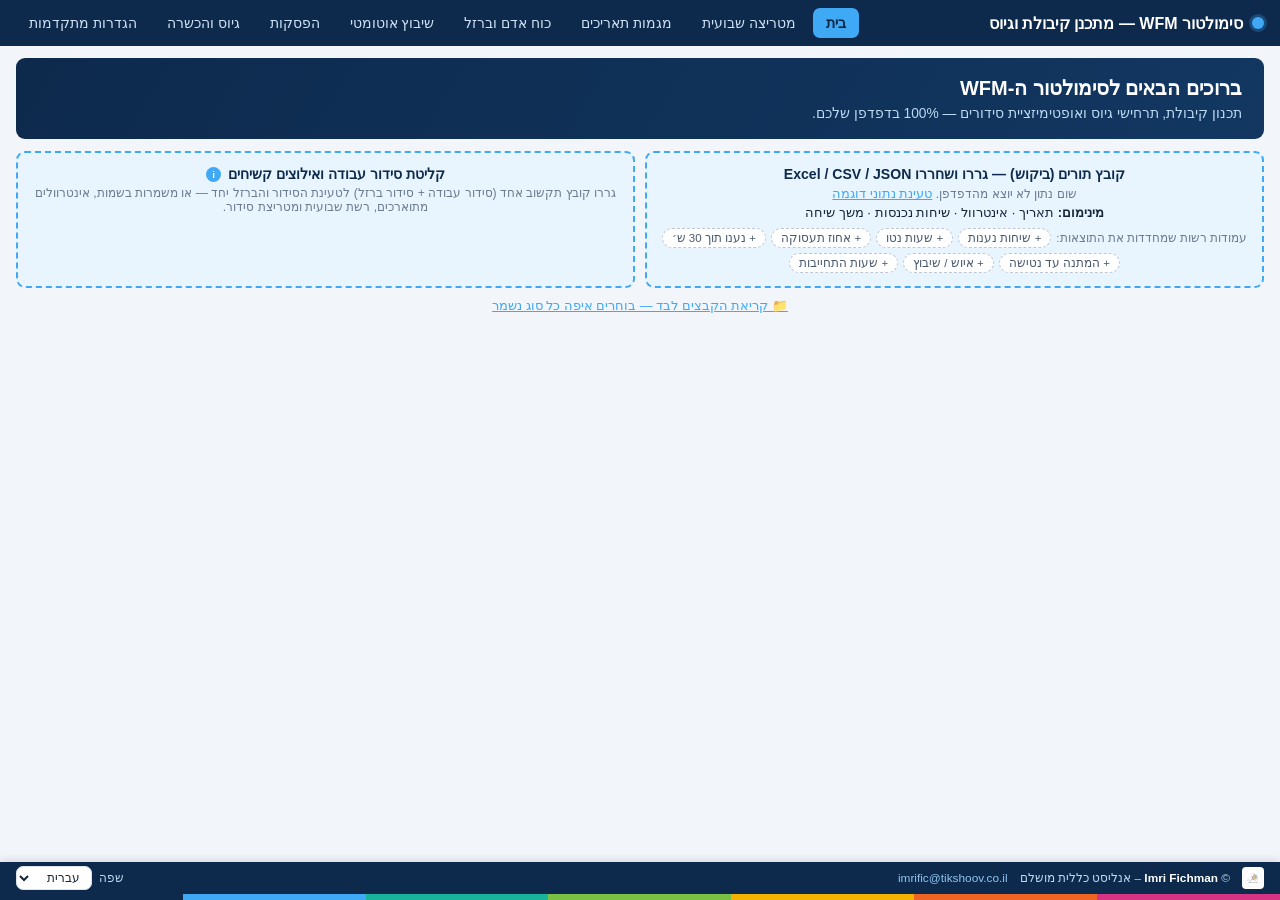
==== commit 72bb8a36: "No-shows by the hour, the time base on every page, files read from their folders, inputs that surviv" ====
--- a/index.html
+++ b/index.html
@@ -188,7 +188,9 @@
 #modal{background:#fff;border-radius:11px;max-width:580px;width:92%;max-height:76vh;overflow:auto;padding:18px;box-shadow:0 20px 60px rgba(0,0,0,.35)}
 #modal:has(#shPanel:not([hidden])){max-width:960px;max-height:90vh} /* the summary image is read at full size */
 /* 🧮 "How are the numbers calculated?" — the play window (openLogic) */
-#modal:has(#lgPanel:not([hidden])){max-width:940px;max-height:92vh} #lgPanel [hidden]{display:none!important}
+#modal:has(#lgPanel:not([hidden])){max-width:940px;max-height:92vh} #modal:has(#profPanel:not([hidden])){max-width:760px} .profCopy{display:flex;align-items:center;justify-content:flex-end;gap:8px;font-size:.78rem;color:var(--navy);margin:0 0 6px} .profCopy[hidden]{display:none} #profBtn.pulse{animation:askPulse 1.2s ease-out 2}
+#profTChart svg{cursor:crosshair} #profZoomX{border-color:var(--navy);color:var(--navy);font-weight:600} #profPats{margin-top:8px} details.fmAdv>summary.pulse{animation:askPulse 1.2s ease-out 2;border-radius:6px} #fmAdvSum{color:var(--navy)}
+.profPt{display:grid;grid-template-columns:minmax(150px,30%) 90px 1fr;gap:10px;align-items:center;width:100%;text-align:start;border:1px solid var(--border);border-radius:8px;background:#fff;padding:4px 9px;margin:3px 0;font:inherit;font-size:.78rem;cursor:pointer;color:var(--ink)} .profPt:hover{border-color:#9cc8ee} .profPt.on{border-color:var(--navy);box-shadow:inset 3px 0 0 var(--navy)} [dir=rtl] .profPt.on{box-shadow:inset -3px 0 0 var(--navy)} .profPt small{color:var(--muted)} .profPt .lgErrT{flex:none;width:100%} .profPt .lgErrT i{background:var(--navy)} #profTRead{text-align:center;color:var(--navy);min-height:1.2em;margin:2px 0 6px} .legend i.lg-ev{background:var(--navy)!important;width:8px!important;height:8px!important;border-radius:1px!important;transform:rotate(45deg)} #profTime .rdyLeg{margin:0;justify-content:flex-start} #lgPanel [hidden]{display:none!important}
 .lgRow{display:flex;align-items:center;gap:8px;flex-wrap:wrap;margin:8px 0 6px} .lgH{font-size:.86rem;font-weight:700;color:var(--navy)}
 .lgEq{display:flex;align-items:stretch;justify-content:center;gap:6px;flex-wrap:wrap;direction:ltr;margin:8px 0}
 .lgEq>i{font-style:normal;align-self:center;color:var(--muted);font-weight:700}
@@ -243,6 +245,7 @@
 /* per-day source tag under each matrix day header (actual / forecast / today) */
 .dtag{display:block;font-size:.6rem;font-weight:600;letter-spacing:.2px;margin-top:1px;opacity:.9}
 .dtag.act{color:#a8e6c3}.dtag.fc{color:#d6c6ff}.dtag.today{color:#7cc8ff}
+.arNote{display:flex;align-items:center;justify-content:center;gap:4px;font-size:.66rem;font-weight:400;color:var(--muted);margin-top:3px;cursor:help} .arNote input{width:46px;padding:1px 3px;font:inherit;font-size:.72rem;border:1px solid var(--border);border-radius:5px;text-align:center;background:#fff;color:var(--ink)} .arNote input:focus{border-color:var(--sky);outline:none}
 th.todayHd{box-shadow:inset 0 -3px 0 var(--sky)} td.todayCol{box-shadow:inset 2px 0 0 var(--sky),inset -2px 0 0 var(--sky)}
 .kpis{display:grid;grid-template-columns:repeat(auto-fit,minmax(190px,1fr));gap:10px;margin-bottom:12px}
 .page.isEmpty>*:not(.emptyState){display:none!important}
@@ -360,6 +363,22 @@
 /* 📣 planned demand events: panel in the shared modal + purple badges */
 .evrow{display:flex;align-items:center;gap:8px;flex-wrap:wrap;font-size:.78rem;padding:5px 8px;margin:6px 0;border:1px solid #d9ccf5;background:#f7f3fe;border-radius:8px}
 .evrow b{color:#6b46c1}.evrow .grow{flex:1}
+.absT{border-collapse:collapse;width:100%;font-size:.78rem;text-align:center} .absT th,.absT td{padding:4px 6px;border:1px solid #eef1f5;white-space:nowrap} .absT thead th{font-weight:700}
+.absT td[data-k]{cursor:pointer} .absT td[data-k]:hover{outline:2px solid var(--sky);outline-offset:-2px} .absT td.fc{color:#4a5a6e} .absT td.ed{font-weight:800;color:var(--navy);outline:2px solid var(--navy);outline-offset:-2px}
+.absT .absDayR th,.absT .absDayR td{font-weight:800;background:#f4f7fb;color:var(--navy)} .absT input{width:54px;text-align:center;font:inherit} .absT .dtag{display:block}
+.fdK{display:grid;grid-template-columns:minmax(150px,1fr) minmax(0,1.4fr) auto;gap:10px;align-items:center} .fdK label{display:flex;flex-direction:column;gap:1px} .fdK .fdHint{font-weight:400}
+.fdK .fdSel{display:flex;flex-direction:column;gap:1px;min-width:0} .fdK .fdAt{font-weight:600;color:var(--navy);font-size:.8rem} .fdK .fdSel .mini{overflow:hidden;text-overflow:ellipsis;white-space:nowrap} .fdBtns{display:flex;gap:4px;align-items:center}
+.baseChip{background:#fff;border-color:#c9d6e4} .baseChip[disabled]{cursor:default;opacity:1}
+.fdRow{text-align:center;font-size:.8rem;color:var(--muted);margin:10px 0 0} .fdRow .xbtn{font-size:.75rem;color:#9aa5b1} .fdRow .xbtn:hover{color:var(--crimson)}
+.absOff{font-size:.86rem;line-height:1.5;margin:6px 0 12px} .absAct{display:flex;gap:8px;flex-wrap:wrap;align-items:center}
+.absNav{display:flex;align-items:center;gap:8px;margin:4px 0 8px;flex-wrap:wrap} #absLeg{margin-inline-start:auto;display:inline-flex;gap:10px;align-items:center}
+.absKey{display:inline-block;width:12px;height:12px;border-radius:3px;background:rgba(217,119,6,.6);vertical-align:-1px} .absKey.fc{background:rgba(217,119,6,.28)}
+.evAskH{font-weight:700;color:var(--navy);font-size:.82rem;margin:2px 0 4px} .evAskR{background:#fff8e6;border-color:#f0d58a} .evAskR.hl{box-shadow:0 0 0 2px var(--sky)}
+.evUp{font-weight:800;color:#6b46c1} .evUp,.evD small{unicode-bidi:isolate;direction:ltr} /* "+32%" reads the same in Hebrew */ .evFx{display:inline-flex;align-items:flex-end;gap:2px;height:18px} .evFx i{width:7px;height:var(--h);background:#8b6fd6;border-radius:2px 2px 0 0}
+.evDs{flex-basis:100%;display:flex;flex-wrap:wrap;gap:5px;align-items:center} .evPick{display:flex;flex-wrap:wrap;gap:5px;align-items:center} #evChips{display:contents}
+.evD{display:inline-flex;align-items:center;gap:3px;padding:1px 3px 1px 8px;border:1px solid #d9ccf5;border-radius:999px;background:#fff;font-size:.74rem} .evD.past{background:#f1f1f4;color:#555} .evD small{color:#6b46c1;font-weight:700} .evD .xbtn{font-size:.75rem;padding:0 3px;color:#9aa5b1} .evD .xbtn:hover{color:var(--crimson)}
+.evForm{border-top:1px solid var(--border);margin-top:8px;padding-top:4px} #evExact summary{cursor:pointer;margin:4px 0}
+.evAsk{display:inline-block;margin-inline-start:4px;padding:0 5px;border-radius:999px;background:#fff1c7;border:1px solid #f0c24a;font-size:.68rem;font-weight:700;cursor:pointer;color:#7a5a00;white-space:nowrap}
 .evPill{background:#6b46c118;color:#6b46c1;border:1px solid #6b46c155;border-radius:9px;padding:0 7px;font-size:.66rem;font-weight:700;white-space:nowrap;margin-inline-start:6px;vertical-align:1px;unicode-bidi:isolate}
 #trHint{margin:0 0 6px}
 .trHelp{width:20px;height:20px;border-radius:50%;border:1px solid var(--border);font-size:.75rem;font-weight:700;color:var(--muted);text-decoration:none;display:inline-flex;align-items:center;justify-content:center}
@@ -404,7 +423,7 @@
 .splitbtn .menu button:hover{background:var(--sky-soft)}
 .splitbtn .menu.pad{padding:12px}
 .splitbtn .menu.pad button:hover{background:var(--navy)}
-.splitbtn .menu.brkExpM{min-width:340px} .brkExpM .brkExpH{font-size:.82rem;font-weight:700;color:var(--navy)} .brkExpM .mini{display:block;margin:1px 0 6px}
+.splitbtn .menu.brkExpM{min-width:390px;max-width:min(440px,calc(100vw - 32px))} .brkExpM .brkExpH{font-size:.82rem;font-weight:700;color:var(--navy)} .brkExpM .mini{display:block;margin:1px 0 6px}
 .brkExpM .brkExpF{display:flex;flex-wrap:wrap;gap:6px;margin:0 0 12px}
 .splitbtn .menu .brkExpF button{display:inline-block;width:auto;border:1px solid var(--border);border-radius:7px;padding:6px 11px}
 .splitbtn .menu.pad .brkExpF button:hover{background:var(--navy);color:#fff}
@@ -587,6 +606,7 @@
 .crsUndo{display:flex;align-items:center;gap:10px;flex-wrap:wrap;font-size:.8rem;color:var(--emerald);background:#eef8f1;border-radius:8px;padding:5px 10px;margin:0 0 8px}
 .hpScen{display:inline-block;font-size:.78rem;font-weight:600;color:#7a4b00;background:#fff3cd;border:1px solid #f0d9a6;border-radius:999px;padding:2px 10px;margin:4px 0 0}
 .hpWas{font-size:.78rem;font-weight:500;color:var(--muted)} .hpProd{display:block;color:var(--muted);font-size:.74rem;margin-top:2px}
+.hpMode{margin:4px 0 6px} .hpMode button{font-size:.76rem;padding:3px 10px} .hpWay{color:var(--muted);font-size:.78rem;margin:2px 0 0}
 .hpBeyond{color:var(--crimson);font-size:.8rem;margin:2px 0 0} .hpWhy{font-size:.76rem;color:var(--muted);margin:1px 0 0}
 .cohT tr.hl td{background:#fff3cd!important;transition:background .15s} .cohT tr.ovl td:first-child{box-shadow:inset -4px 0 0 #e3a72f} .hpRow[data-ci]{cursor:pointer} .hpFor{font-size:.72rem;color:var(--muted);white-space:nowrap}
 /* ☕ breaks */
@@ -609,6 +629,8 @@
 .brkGrid{display:grid;grid-template-rows:repeat(var(--brkRows,7),auto);grid-auto-flow:column;grid-auto-columns:minmax(250px,1fr);gap:6px 14px}
 @media (max-width:760px){ .brkGrid{grid-template-rows:none;grid-auto-flow:row;grid-auto-columns:auto} }
 .brkRow{display:flex;align-items:center;gap:10px;border:1px solid var(--border);border-radius:8px;padding:6px 10px;background:#fff}
+.brkT{display:inline-flex;flex-direction:column;gap:3px} .brkLd{display:block;height:4px;border-radius:2px;background:linear-gradient(90deg,#3fa9f5 var(--ld,0%),#e7edf4 var(--ld,0%))} [dir=rtl] .brkLd{background:linear-gradient(270deg,#3fa9f5 var(--ld,0%),#e7edf4 var(--ld,0%))}
+.brkLd.lg{display:inline-block;width:28px;margin-inline-start:8px} .brkLeg .brkCapP{margin-inline-start:auto;cursor:help}
 .brkRow.exc{border-style:dashed} .brkRow.none{background:#fdf1f0}
 .brkT{font-weight:700;font-variant-numeric:tabular-nums;min-width:62px;direction:ltr;color:var(--navy)} .brkT small{font-weight:400;color:var(--muted)}
 .brkSeats{display:inline-flex;gap:3px} .brkSeats i{width:var(--seat,16px);height:16px;border-radius:4px;background:repeating-linear-gradient(135deg,#eef2f6 0 3px,#dde4ec 3px 5px);box-sizing:border-box;flex:none}
@@ -862,6 +884,7 @@
   <div class="brand"><span class="dot"></span><span data-i18n="appTitle">WFM Simulator</span></div>
   <!-- 📅 the loaded sidur — the same chip, in the same place, on every page (it sets the iron behind every number) -->
   <button type="button" class="sidurChip" id="sidurChip" hidden></button>
+  <button type="button" class="sidurChip baseChip" id="baseChip" hidden></button>
   <nav>
     <button id="tab-home" class="active" data-i18n="tabHome">Home</button>
     <button id="tab-matrix" data-i18n="tabMatrix">Weekly Matrix</button>
@@ -903,6 +926,8 @@
         <input type="file" id="roInput" accept=".csv,.tsv,.txt,.json,.xlsx,.xlsm,.xls" style="display:none">
       </div>
     </div>
+    <!-- 📁 the data folder: picked once on this computer, then read by itself (shown only where the browser can) -->
+    <p class="fdRow" id="fdRow" hidden><button type="button" class="linklike" id="fdPick"></button><button type="button" class="xbtn" id="fdOff" hidden>✕</button></p>
   </section>
 
   <!-- ============ MATRIX ============ -->
@@ -957,6 +982,8 @@
           <div class="splitbtn moreBtn" id="mxMore"><button class="btn ghost" type="button" data-i18n-title="moreTipMx">⋯</button>
             <div class="menu pad">
               <button type="button" class="mnItem" id="excModeOn" data-i18n="excBtn">🗓 Holiday / Exception Control</button>
+              <button type="button" class="mnItem" id="mxProf" data-i18n="profBtnL" data-i18n-title="profBtnTip">📊 Calls over the day</button>
+              <button type="button" class="mnItem" id="mxAbs" data-i18n="absBtnL">⏱ No-shows by hour</button>
               <div class="mnSep"></div>
               <div class="mnH" data-i18n="exportDemand">⬇ Export Demand Profile</div>
               <div class="frow"><label data-i18n="expMetricL">Content</label>
@@ -1409,14 +1436,15 @@
         <div class="splitbtn" id="brkScopeWrap" style="display:none"><button class="btn ghost" id="brkScopeBtn"></button><div class="menu pad" id="brkScopeMenu" style="min-width:240px"></div></div>
         <span style="margin-inline-start:auto;display:inline-flex;gap:8px">
           <div class="splitbtn" id="brkSetWrap"><button class="btn ghost" type="button" data-i18n="brkSetT">⚙ Slots and rules</button><div class="menu pad brkSetM" id="brkSet"></div></div>
-          <div class="splitbtn" id="brkExpWrap"><button class="btn navy" type="button" data-i18n="brkExp">⬇ Export</button>
+          <button class="btn navy" type="button" id="brkPrint" data-i18n="brkPrint" data-i18n-title="brkPrintTip">🖨 Print the sheet</button>
+          <div class="splitbtn moreBtn" id="brkExpWrap"><button class="btn ghost" type="button" data-i18n-title="brkMoreTip">⋯</button>
             <div class="menu pad brkExpM" id="brkExpMenu">
-              <div class="brkExpH" data-i18n="brkExpTpl">📋 Template — places per slot</div><div class="mini" data-i18n="brkExpTplS">Blank names; the supervisor fills them in</div>
+              <div id="brkExpN"><div class="brkExpH" data-i18n="brkExpNames">👤 With names — each rep already in a place</div><div class="mini" data-i18n="brkExpNamesS">From the sidur: every rep's breaks inside their own shift, where they cost the fewest calls. Check it, then print.</div>
+              <div class="brkExpF"><button type="button" data-mode="names" data-fmt="pdf">🖨 PDF</button><button type="button" data-mode="names" data-fmt="word">📄 Word</button><button type="button" data-mode="names" data-fmt="xlsx">📊 Excel</button><button type="button" data-mode="names" data-fmt="text" data-i18n="brkFTxt">📋 Text</button></div><div class="mnSep"></div></div>
+              <div class="brkExpH" data-i18n="brkExpTpl">📋 Blank — the shift manager writes the names</div>
               <div class="brkExpF"><button type="button" data-mode="tpl" data-fmt="pdf">🖨 PDF</button><button type="button" data-mode="tpl" data-fmt="word">📄 Word</button><button type="button" data-mode="tpl" data-fmt="xlsx">📊 Excel</button></div>
-              <div id="brkExpN"><div class="brkExpH" data-i18n="brkExpNames">👤 Auto-assigned — who goes when</div><div class="mini" data-i18n="brkExpNamesS">Names from the sidur, short shifts first</div>
-              <div class="brkExpF"><button type="button" data-mode="names" data-fmt="pdf">🖨 PDF</button><button type="button" data-mode="names" data-fmt="word">📄 Word</button><button type="button" data-mode="names" data-fmt="xlsx">📊 Excel</button><button type="button" data-mode="names" data-fmt="text" data-i18n="brkFTxt">📋 Text</button></div></div>
-              <div class="brkExpH" data-i18n="brkExpProc">📑 Delayed-break procedure — on its own</div><div class="mini" data-i18n="brkExpProcS">The flowchart, to hang by the board</div>
-              <div class="brkExpF"><button type="button" data-mode="proc" data-fmt="pdf">🖨 PDF</button><button type="button" data-mode="proc" data-fmt="word">📄 Word</button></div></div></div></span>
+              <div class="brkExpH" data-i18n="brkExpProc">📑 Delayed-break procedure</div>
+              <div class="brkExpF" style="margin-bottom:0"><button type="button" data-mode="proc" data-fmt="pdf">🖨 PDF</button><button type="button" data-mode="proc" data-fmt="word">📄 Word</button></div></div></div></span>
       </div>
       <div id="brkBox"></div>
     </div>
@@ -1447,7 +1475,7 @@
             <input type="number" id="setHc" min="0" max="2000" step="1">
             <button class="linklike" id="hcOvr" style="display:none"></button>
           </span></div>
-        <div class="frow"><label><span data-i18n="setAbsence">No-shows (%)</span> <span class="info" data-tipkey="tipAbsence" tabindex="0">i</span></label><input type="number" id="setAbsence" min="0" max="60" step="1"></div>
+        <div class="frow"><label><span data-i18n="setAbsence">No-shows (%)</span> <span class="info" data-tipkey="tipAbsence" tabindex="0">i</span></label><input type="number" id="setAbsence" min="0" max="60" step="1"><button type="button" class="btn ghost" id="setAbsBtn"></button></div>
         <div class="frow"><label><span data-i18n="setShrink">Unavailable time (%)</span> <span class="info" data-tipkey="tipShrink" tabindex="0">i</span></label><input type="number" id="setShrink" min="0" max="60" step="1"></div>
         <!-- the note sits under the two values it is about -->
         <p class="mini" data-i18n="shrinkNote">With measured answer rates in your file, the model calibrates to them — these two matter most without them.</p>
@@ -1488,12 +1516,13 @@
         <div class="frow fmSub" id="retryKnownRow"><label for="setRetryKnown"><span data-i18n="fmRetryK">Abandoners who call again (%)</span> <span class="optTag" data-i18n="optTag">optional</span> <span class="info" data-tipkey="tipRetryK" tabindex="0">i</span></label><input type="number" id="setRetryKnown" min="0" max="100" step="5" style="width:110px"></div>
         <div class="frow" style="border:none;gap:8px;flex-wrap:wrap"><button class="btn ghost" id="holTableBtn" data-i18n="holTableBtn">🕎 Holidays table</button><button class="btn ghost" id="evBtn"><span data-i18n="evTitle">📣 Planned demand events</span> <span class="pill" id="evCount" style="display:none"></span></button></div>
         <!-- the models are chosen automatically by testing them; picking one by hand is here, one click deep -->
-        <details class="hpLim fmAdv"><summary data-i18n="fmAdvT">⚙ Models &amp; checks</summary>
+        <details class="hpLim fmAdv"><summary><span data-i18n="fmAdvT">⚙ Models &amp; checks</span> <span class="foldSum" id="fmAdvSum"></span></summary>
         <div class="frow"><label data-i18n="fmVol">Call volume model</label><select id="setModelVol" style="width:210px"></select></div>
         <div class="frow"><label data-i18n="fmAht">AHT model</label><select id="setModelAht" style="width:210px"></select></div>
         <div class="frow" id="mptModelRow"><label data-i18n="fmMpt">MPT model</label><select id="setModelMpt" style="width:210px"></select></div>
-        <div class="frow"><label><span data-i18n="fmProfile">Interval profile window</span> <button class="linklike" id="profBtn" type="button" data-i18n-title="profBtnTip" title="See and edit the intraday call weights">📊</button></label><select id="setProfile" style="width:210px"><option value="auto">🤖</option><option value="adaptive" data-i18n="fmProfAdapt">Adaptive (8w, fallback all)</option><option value="w12" data-i18n="fmProf12">12 weeks</option><option value="smart" data-i18n="fmProfSmart">Blended shape</option></select></div>
-        <div class="frow" style="border:none;gap:8px;flex-wrap:wrap"><button class="btn ghost" id="backtestBtn" data-i18n="backtestBtn">🧪 Backtest models</button><button class="btn ghost" id="lgFcBtn" data-i18n="lgTabFc">📈 How is the forecast built?</button><button class="btn ghost" id="reviewExclBtn" data-i18n="reviewExclBtn">📅 Review excluded days</button></div>
+        <div class="frow" id="absModelRow" style="display:none"><label data-i18n="fmAbs">No-shows model</label><select id="setModelAbs" style="width:210px"></select></div>
+        <div class="frow"><label><span data-i18n="fmProfile">Calls over the day — learned from</span></label><select id="setProfile" style="width:210px"><option value="auto">🤖</option><option value="adaptive" data-i18n="fmProfAdapt">The last 8 weeks</option><option value="w12" data-i18n="fmProf12">The last 12 weeks</option><option value="smart" data-i18n="fmProfSmart">The whole file, recent weighs more</option></select></div>
+        <div class="frow" style="border:none;gap:8px;flex-wrap:wrap"><button class="btn ghost" id="backtestBtn" data-i18n="backtestBtn">🧪 Backtest models</button><button class="btn ghost" id="lgFcBtn" data-i18n="lgTabFc">📈 How is the forecast built?</button><button class="btn ghost" id="profBtn" type="button" data-i18n="profBtnL" data-i18n-title="profBtnTip" title="How the calls spread over the day — see and edit">📊 Calls over the day</button><button class="btn ghost" id="reviewExclBtn" data-i18n="reviewExclBtn">📅 Review excluded days</button></div>
         </details>
         <!-- planned one-off surges the history can't know (vendor change, campaign): sized once,
              added to the forecast, and kept OUT of learning once the days become history.
@@ -1502,12 +1531,24 @@
              shared modal — switch window, see what changes, pin a share -->
         <div id="profPanel" class="mpanel" data-tkey="profTitle" hidden>
           <div class="toolbar" style="margin:0 0 6px;gap:8px">
-            <div class="seg" id="profWin"><button type="button" data-mode="auto" data-i18n="profAutoBtn">🤖 Automatic</button><button type="button" data-mode="adaptive" data-i18n="fmProfAdapt">Adaptive (8w, fallback all)</button><button type="button" data-mode="w12" data-i18n="fmProf12">12 weeks</button><button type="button" data-mode="smart" data-i18n="fmProfSmart" data-i18n-title="profSmartTip">Blended shape</button></div>
-            <div class="seg" id="profView"><button type="button" data-view="share" class="active" data-i18n="profViewShare">Weights</button><button type="button" data-view="diff" data-i18n="profViewDiff">Change vs other window</button></div>
+            <div class="seg" id="profWin"><button type="button" data-mode="auto" data-i18n="profAutoBtn">🤖 Automatic</button><button type="button" data-mode="adaptive" data-i18n="fmProfAdapt">The last 8 weeks</button><button type="button" data-mode="w12" data-i18n="fmProf12">The last 12 weeks</button><button type="button" data-mode="smart" data-i18n="fmProfSmart" data-i18n-title="profSmartTip">The whole file, recent weighs more</button></div>
+            <div class="seg" id="profView"><button type="button" data-view="share" class="active" data-i18n="profViewShare">The split</button><button type="button" data-view="time" data-i18n="profViewTime">Over time</button></div>
           </div>
           <div class="profTest" id="profTest" hidden></div>
           <p class="mini" id="profInsight"></p>
-          <div class="tablewrap" style="max-height:52vh;overflow:auto"><table id="profTable"></table></div>
+          <!-- 📋 the split, ready to paste into Excel: both choices in sight, one click each -->
+          <div class="profCopy" id="profCopy" hidden><span data-i18n="profCopyL">📋 Copy for Excel:</span><button class="hpChip" type="button" data-g="30" data-i18n="profCopy30" data-i18n-title="profCopy30T">Half-hourly</button><button class="hpChip" type="button" data-g="60" data-i18n="profCopy60" data-i18n-title="profCopy60T">Hourly</button><button class="hpChip" type="button" id="profCopyIns" data-i18n="profCopyIns" data-i18n-title="profCopyInsT" hidden>The insights, as text</button></div>
+          <div class="tablewrap" id="profTblW" style="max-height:52vh;overflow:auto"><table id="profTable"></table></div>
+          <!-- 🕰 over time: every history week / day against the file's usual day — where the calls moved, and what happened that day -->
+          <div id="profTime" hidden>
+            <div class="lgRow"><div class="seg" id="profGran"><button type="button" data-g="week" data-i18n="profGW">Weeks</button><button type="button" data-g="day" data-i18n="profGD">Days</button></div><button class="hpChip" type="button" id="profZoomX" data-i18n-title="profZoomXT" hidden></button><span class="mini" id="profZoomHint" data-i18n="profZoomHint">Drag across the chart to zoom in</span>
+              <div class="legend rdyLeg"><span><i style="background:#3fa9f5"></i><span data-i18n="profLgMore">More calls than usual</span></span><span><i style="background:#f06423"></i><span data-i18n="profLgLess">Fewer</span></span><span><i class="lg-ev"></i><span data-i18n="profLgEv">Holiday / exceptional day</span></span></div></div>
+            <div id="profTChart" class="lgSvg"></div>
+            <p class="mini" id="profTRead"></p>
+            <div class="legend rdyLeg"><span><i style="background:#9fb3c8"></i><span data-i18n="profLgUsual">A usual day</span></span><span><i style="background:#0d2a4d"></i><span id="profTSel"></span></span></div>
+            <div id="profTDet" class="lgSvg"></div>
+            <div id="profPats"></div>
+          </div>
           <p class="mini" id="profFoot"></p>
         </div>
         <!-- 🧮 "How are the numbers calculated?" — a place to play (openLogic): one half hour (Erlang) · the forecast models -->
@@ -1565,16 +1606,35 @@
           <p class="mini" id="faFoot"></p>
           </details>
         </div>
+        <div id="fdPanel" class="mpanel" data-tkey="fdTitle" hidden>
+          <div id="fdRows"></div>
+        </div>
+        <div id="absPanel" class="mpanel" data-tkey="absTitle" hidden>
+          <div class="absNav"><button class="btn ghost wknav" id="absPrev" type="button">‹</button><b id="absWkL"></b><button class="btn ghost wknav" id="absNext" type="button">›</button>
+            <span id="absLeg" class="mini"></span><button type="button" class="linklike" id="absClear" data-i18n="absClear" hidden>↺ back to the forecast</button></div>
+          <div id="absGrid"></div>
+          <input type="file" id="absFile" accept=".csv,.tsv,.txt,.xlsx,.xlsm,.xls" style="display:none">
+        </div>
         <div id="evPanel" class="mpanel" data-tkey="evTitle" hidden>
+          <div id="evAsk"></div>
           <div id="evList"></div>
-          <div class="frow"><label data-i18n="evName">Event</label><input type="text" id="evName" style="width:190px" data-i18n-ph="evNamePh" placeholder="e.g. Vendor change"></div>
-          <div class="frow"><label data-i18n="evStart">First day</label><input type="date" id="evStart" style="width:150px"></div>
-          <div class="frow"><label data-i18n="evDays">Working days</label><input type="number" id="evDays" min="1" max="30" value="5" style="width:70px"></div>
-          <div class="frow"><label><span data-i18n="evTotal">Extra calls (total)</span></label><input type="number" id="evTotal" min="0" step="100" style="width:110px"></div>
-          <div class="frow"><label><span data-i18n="evShape">Spread</span> <span class="info" data-tipkey="tipEv" tabindex="0">i</span></label>
-            <div class="seg" id="evShape"><button type="button" data-shape="front" class="active" data-i18n="evFront">Front-loaded</button><button type="button" data-shape="even" data-i18n="evEven">Even</button></div></div>
+          <div class="evForm">
+          <div class="frow"><label data-i18n="evName">Event</label><input type="text" id="evName" list="evKindsDl" autocomplete="off" style="width:210px" data-i18n-ph="evNamePh" placeholder="e.g. Email mailing"><datalist id="evKindsDl"></datalist></div>
+          <div class="frow"><label data-i18n="evDates">Dates</label><div class="evPick"><span id="evChips"></span><input type="date" id="evStart" style="width:150px"></div></div>
+          <div class="frow"><label data-i18n="evPaste">…or paste a list</label><input type="text" id="evPaste" style="width:240px" placeholder="05/07/2026, 12/07/2026"></div>
+          <div id="evGuess">
+            <div class="frow"><label data-i18n="evSize">How big?</label><div class="seg" id="evSize"><button type="button" data-v="s" data-i18n="evSzS">Small +10%</button><button type="button" data-v="m" data-i18n="evSzM">Medium +25%</button><button type="button" data-v="l" data-i18n="evSzL">Large +50%</button></div></div>
+            <div class="frow"><label data-i18n="evLen">How long?</label><div class="seg" id="evLen"><button type="button" data-v="1" data-i18n="evL1">1 day</button><button type="button" data-v="3" data-i18n="evL3">3 days</button><button type="button" data-v="5" data-i18n="evL5">5 days</button></div></div>
+          </div>
+          <details id="evExact"><summary class="mini" data-i18n="evExactS">⚙ I know the number of calls</summary>
+            <div class="frow"><label data-i18n="evDays">Working days</label><input type="number" id="evDays" min="1" max="30" value="5" style="width:70px"></div>
+            <div class="frow"><label><span data-i18n="evTotal">Extra calls (total)</span></label><input type="number" id="evTotal" min="0" step="100" style="width:110px"></div>
+            <div class="frow"><label><span data-i18n="evShape">Spread</span> <span class="info" data-tipkey="tipEv" tabindex="0">i</span></label>
+              <div class="seg" id="evShape"><button type="button" data-shape="front" class="active" data-i18n="evFront">Front-loaded</button><button type="button" data-shape="even" data-i18n="evEven">Even</button></div></div>
+          </details>
           <p class="mini" id="evPreview"></p>
           <div class="frow" style="border:none"><button class="btn navy" id="evAdd" type="button" data-i18n="evAdd">+ Add event</button></div>
+          </div>
         </div>
       </div>
       <!-- QA / feedback in its own card — nothing is sent automatically -->
@@ -1753,7 +1813,7 @@
   backtestMsg:"Each model is tested on your last 6 weeks as if it hadn't seen them; the most accurate one is used, automatically.",
   paceWord:"pace",
   fmAutoHol:"Auto Israeli-holiday calendar", fmAutoAnom:"Auto war/outage detection",
-  fmProfile:"Interval profile window", fmProfAdapt:"Adaptive (8w, fallback all)", fmProf12:"12 weeks",
+  fmProfile:"Calls over the day — learned from", fmProfAdapt:"The last 8 weeks", fmProf12:"The last 12 weeks",
   cuPillIn:"↩ {n} of them", cuPillInTip:"A measured day: about {n} of its calls were returning ones — the day's count already holds them and stays as measured",
   scChip:"📅 Sidur week {w}", scNow:"this week", scNext:"next week", scLast:"last week", scAgo:"{n} weeks ago", scAhead:"in {n} weeks",
   scIronOnly:"⛓ Iron only — no sidur loaded", scIronNewer:"From week {w} on, forecast days use week {w}'s newer iron — an older file never rolls the future back.", scKeepTip:"This week's sidur (week {w}, uploaded {at}) still shows in the matrix for its days — until the week ends. Upload it again to update it. Click it → this week in the matrix.", scTip:"The sidur loaded now — its iron sets the forecasts and calculations on every page. Click to load another.",
@@ -1764,9 +1824,9 @@
   whoNone:"No rep's shift covers this half hour.", whoGap:"Missing {m} of {n}", whoImpact:"{a}: {x} → {y}", mxWhoLeg:"click the reps number — who should be on", mxNowLeg:"now", mxPastLeg:"already passed",
   whoTlImpact:"Without your {m}, this half hour's {a} goes from {x} down to {y} (target {t}%).",
   whoCopy:"📋 Copy for the team managers", whoTlPurpose:"{d} {a}–{b} — on the sidur but not on the floor:", whoCopied:"Copied — one message per team",
-  profAutoBtn:"🤖 Automatic", profTestT:"Which window places the calls right? Tested on {n} past days", profTestErr:"{e}% in the wrong half hour",
-  profTestAuto:"In use: {m} — the lower error. Each day is predicted only from the days before it.", profTestHand:"You picked the window by hand; the test prefers {m}.",
-  profTestTip:"Tested on {n} past days: 8 weeks puts {a}% of the calls in the wrong half hour, 12 weeks {b}%.",
+  profAutoBtn:"🤖 Automatic", profTestT:"What is best to learn from? Tested on {n} past days", profTestErr:"{e}% of the calls in the wrong half hour",
+  profTestAuto:"In use: {m} — the most accurate on your past.", profTestHand:"You chose by hand. The test prefers: {m}.",
+  profTestTip:"Tested on {n} past days: the last 8 weeks put {a}% of the calls in the wrong half hour, the last 12 weeks {b}%.",
   btProfL:"Spread over the day",
   reviewExclBtn:"📅 Review excluded days", reviewExclTitle:"Excluded days — holidays & anomalies",
   reviewExclMsg:"Days the model leaves out of learning: holidays, and unusually low days (war, outage). Bring any day back to learning with one click.",
@@ -1833,7 +1893,12 @@
   lgPeakT:"The half hour with the most calls in the first forecast week", lgQuietT:"The half hour with the fewest calls in that week",
   lgMptSrc:"Yours: {s} · {w}", lgSrcFile:"from your file", lgSrcSet:"from Settings",
   mMine:"My model", lgM_custom_h:"Your own model, two knobs: how fast it reacts to the last week, and how far it continues the trend.", lgM_custom_g:"You know something about this center the ready models don't", lgM_custom_b:"Reacting too fast = chasing noise",
-  fmProfSmart:"Blended shape", profSmartTip:"Every day counts by its own split, recent weeks weigh more, and a noisy weekday leans on the shape of the other weekdays. Used only when the test on your file shows it is more accurate.",
+  btH1:"Next week", btH2:"The coming month", btH3:"Months ahead",
+  mTheta:"Theta (level + half the trend)", mSqrt:"Stabilised smoothing (√ scale)", mComb:"Median of five simple methods",
+  lgM_theta_h:"The recent level plus half of the long-run slope.", lgM_theta_g:"A mild, steady trend — it follows without overshooting", lgM_theta_b:"A sharp turn — half a slope is too slow",
+  lgM_sqrtses_h:"Smooths the weeks on a square-root scale, where a busy week and a quiet one are equally noisy.", lgM_sqrtses_g:"Weeks with an occasional big peak — a peak pulls it less", lgM_sqrtses_b:"A real trend — it has none",
+  lgM_comb_h:"Five simple methods forecast; the middle one is used.", lgM_comb_g:"No method wins reliably — the middle is rarely far off", lgM_comb_b:"One method is clearly right — the middle holds it back",
+  fmProfSmart:"The whole file, recent weighs more", profSmartTip:"Learns from the whole file: recent weeks weigh more, and a weekday with little data leans on the other weekdays.",
   lgTuA:"React to the last week", lgTuT:"Continue the trend", lgTuFit:"🎯 Fit to my history", lgTuSeen:"measured only on weeks the model had not seen",
   lgOf100:"Out of 100 callers", lgDNow:"Answered at once", lgDWait:"Waited and answered", lgRaceQ:"How long are callers willing to wait?", lgSlW:"Waiting time",
   lgRaceRes:"After {s} of waiting, {n} of 100 have hung up", lgRaceFree:"when everyone is busy, a rep frees up every {s} sec", lgRaceStay:"Still on the line",
@@ -1894,11 +1959,11 @@
   /* ===== WFM 2.0 ===== */
   tabWorkforce:"Workforce & Iron", tabScheduler:"Auto-Scheduler", tabBreaks:"Breaks", brkTitle:"Breaks by slot", brkAdj:"Attendance today", brkAdjTip:"Each slot counts who is on shift at that hour in the sidur (start times, short shifts, splits). Type the day's change: no-shows −3, backups +2.", brkAdjS:"Change from the sidur", brkPresent:"Reps present today", brkPresentTip:"No sidur for this day: how many reps came in — spread over the hours like today's team (the iron).", brkAuto:"auto", brkPrev:"Previous day", brkNext:"Next day",
   brkNoFc:"No forecast for this day — by the procedure: {c} places per slot.", brkPlacesOnly:"Room for {p} breaks today.",
-  brkHeroOk:"A break place for every one of the {n} reps — more places in the quiet hours", brkHeroOkNoFc:"A break place for every one of the {n} reps (no forecast for this day — spread evenly)", brkLen:"5 min per working hour (avg {m}) · breaks of up to {x} min in a row (7h → {a} · 8h → {b}), inside the shift", brkExpTpl:"📋 Template — places per slot", brkExpTplS:"Blank names; the supervisor fills them in", brkExpNames:"👤 Auto-assigned — who goes when", brkExpNamesS:"Names from the sidur, short shifts first", brkFTxt:"📋 Text", brkExpProc:"📑 Delayed-break procedure — on its own", brkExpProcS:"The flowchart, to hang by the board", brkEntT:"Break entitlement — {d}", brkEntNote:"5 min per working hour · a split shift = its hours added up · up to {x} min in a row, as on the board", brkEntShifts:"Shift", brkEntH:"Hours", brkEntMin:"Entitled (min)", brkEntSplit:"Breaks (min)", brkEntSplitTag:"split", brkEntBackup:"Backups not on the sidur — name and minutes by hand", brkEntNoSidur:"No sidur for this day — write each rep and their minutes (5 per working hour)", brkLegLS:"minutes in bold = the long break", brkFNames:"assigned", brkBoardT:"Break management on shift", brkDateL:"Date", brkSupO:"Opening supervisor", brkSupC:"Closing supervisor", brkPlaceN:"Place {n}", brkEmp:"Rep", brkDur:"Min", brkBlk:"Blocked", brkCatch:"Catch-up", brkBoardNote:"Min = break minutes · whoever went is marked with a highlighter · a dashed place = only for someone whose break was pushed", brkQT:"Owed a break — queue", brkQN1:"Circle the priority: 1 = a call / an earlier delay · 2 = no reason", brkQN2:"First every 1 not yet placed, then the 2s. A 2 who waited 40 minutes becomes a 1", brkQN3:"Don't reorder — add a line. When placing, write the time under Placed at", brkQPri:"Priority", brkQSlot:"Placed at", brkFT:"Delayed break: flowchart", brkF1:"The rep didn't go on break on time", brkF2:"More than 5 minutes late?", brkF2b:"No = no change, the rep goes as usual", brkF3:"Yes", brkF4:"On the board: one line through their name, in the cell they missed", brkF4b:"(don't erase — so you can see where they were due)", brkF5:"Why the delay?", brkF6a:"Priority 1", brkF6ab:"a call / an earlier delay (not their fault)", brkF6b:"Priority 2", brkF6bb:"no reason (their fault)", brkF7a:"In the queue: write the name, circle 1", brkF7b:"In the queue: write the name, circle 2", brkF8a:"On the board: the nearest free place, this slot or the next. None free? add a place (+1) in the next slot", brkF8b:"On the board: a free place, only after every 1 got one. Waited over 40 minutes? becomes a 1", brkF9:"The rep goes", brkF9b:"Board: mark the new cell · Queue: the time under Placed at", brkHoursHint:"Within the center's hours (Settings → day start / end, Friday end)", brkCovL:"Breaks for every rep", brkSpareW:"spare", brkOutside:"{n} reps on shift outside the break window aren't counted", brkArL:"for the day, with this break plan", brkArTip:"In the matrix for this day: {m} (breaks as usual) · with this plan: {a} · red line = target", brkPts:"above the forecast ({m})", brkPtsEq:"≈ as forecast ({m})", brkWkIn:"The breaks follow this sidur", brkWkGo:"This day is outside the loaded sidur (today's team from the iron) — click to go to the sidur's week", brkTryL:"Option", brkAltAll:"a place for everyone", brkAltStart:"First break {s}", brkBackTm:"Back to {v}", brkBackCap:"Back to {v} per slot", brkLastFri:"Last break on Friday", brkLegOn:"place for a break", brkLegOff:"blocked for breaks", brkLegT:"breaks take it under the need", brkLegSp:"catch-up (only for a pushed break)", brkSpLine:"catch-up — for whoever missed theirs", brkHeroAll:"A break place for every one of the {n} reps + {s} spare", brkHeroSpare:"A break place for every one of the {n} reps · spare {g} of {s}", brkHeroNo:"{x} reps have no break place in the window — {r} places for {n} reps", brkAltL:"Ways out:", brkAltEnd:"Last break {e}", brkAltCap:"{c} per slot", brkArDay:"{m} for the day with these breaks: {a} · without breaks {b} — each place sits where it costs the fewest answered calls", brkSpare:"Spare (%)", brkUnder:"The breaks take this slot under the need — still the cheapest place", brkExp:"⬇ Export", brkTxt:"📋 Copy as text (WhatsApp)", brkCopied:"Copied — paste it in WhatsApp or an email", brkHeroShort:"{x} of the {n} reps have no place — every slot is full ({c} each)",
+  brkHeroOk:"A break place for every one of the {n} reps — more places in the quiet hours", brkHeroOkNoFc:"A break place for every one of the {n} reps (no forecast for this day — spread evenly)", brkLen:"5 min per working hour (avg {m}) · breaks of up to {x} min in a row (7h → {a} · 8h → {b}), inside the shift", brkExpTpl:"📋 Blank — the shift manager writes the names", brkExpNames:"👤 With names — each rep already in a place", brkExpNamesS:"From the sidur: every rep's breaks inside their own shift, where they cost the fewest calls. Check it, then print.", brkPrint:"🖨 Print the sheet", brkPrintTip:"The board to fill in (landscape, one page on any printer) + the break entitlement + the queue. To keep a PDF: Save as PDF in the print window", brkMoreTip:"With names · Word · Excel · the procedure", brkFTxt:"📋 Text", brkExpProc:"📑 Delayed-break procedure", brkEntT:"Break entitlement — {d}", brkEntNote:"5 min per working hour · a split shift = its hours added up · up to {x} min in a row, as on the board", brkEntShifts:"Shift", brkEntH:"Hours", brkEntMin:"Entitled (min)", brkEntSplit:"Breaks (min)", brkEntSplitTag:"split", brkEntBackup:"Backups not on the sidur — name and minutes by hand", brkEntNoSidur:"No sidur for this day — write each rep and their minutes (5 per working hour)", brkLegLS:"minutes in bold = the long break", brkFNames:"assigned", brkBoardT:"Break management on shift", brkDateL:"Date", brkSupO:"Opening supervisor", brkSupC:"Closing supervisor", brkPlaceN:"Place {n}", brkPlacesAB:"places {a}–{b}", brkEmp:"Rep", brkDur:"Min", brkBlk:"Blocked", brkCatch:"Catch-up", brkBoardNote:"Min = break minutes · whoever went is marked with a highlighter · Catch-up = only for someone whose break was pushed · Blocked = no break, everyone answers", brkQT:"Owed a break — queue", brkQN1:"Circle the priority: 1 = a call / an earlier delay · 2 = no reason", brkQN2:"First every 1 not yet placed, then the 2s. A 2 who waited 40 minutes becomes a 1", brkQN3:"Don't reorder — add a line. When placing, write the time under Placed at", brkQPri:"Priority", brkQSlot:"Placed at", brkFT:"Delayed break: flowchart", brkF1:"The rep didn't go on break on time", brkF2:"More than 5 minutes late?", brkF2b:"No = no change, the rep goes as usual", brkF3:"Yes", brkF4:"On the board: one line through their name, in the cell they missed", brkF4b:"(don't erase — so you can see where they were due)", brkF5:"Why the delay?", brkF6a:"Priority 1", brkF6ab:"a call / an earlier delay (not their fault)", brkF6b:"Priority 2", brkF6bb:"no reason (their fault)", brkF7a:"In the queue: write the name, circle 1", brkF7b:"In the queue: write the name, circle 2", brkF8a:"On the board: the nearest free place, this slot or the next. None free? add a place (+1) in the next slot", brkF8b:"On the board: a free place, only after every 1 got one. Waited over 40 minutes? becomes a 1", brkF9:"The rep goes", brkF9b:"Board: mark the new cell · Queue: the time under Placed at", brkHoursHint:"Within the center's hours (Settings → day start / end, Friday end)", brkCovL:"Breaks for every rep", brkSpareW:"catch-up places", brkOutside:"{n} reps on shift outside the break window aren't counted", brkArL:"for the day, with this break plan", brkArTip:"In the matrix for this day: {m} (breaks as usual) · with this plan: {a} · red line = target", brkPts:"above the forecast ({m})", brkPtsEq:"≈ as forecast ({m})", brkWkIn:"The breaks follow this sidur", brkWkGo:"This day is outside the loaded sidur (today's team from the iron) — click to go to the sidur's week", brkTryL:"Option", brkAltAll:"a place for everyone", brkAltStart:"First break {s}", brkBackTm:"Back to {v}", brkBackCap:"Back to {v} per slot", brkLastFri:"Last break on Friday", brkLegOn:"place for a break", brkLegOff:"blocked for breaks", brkLegT:"breaks take it under the need", brkLegSp:"catch-up (only for a pushed break)", brkSpLine:"catch-up — for whoever missed theirs", brkHeroAll:"A break place for every one of the {n} reps + {s} spare", brkHeroSpare:"A break place for every one of the {n} reps · spare {g} of {s}", brkHeroNo:"{x} reps have no break place in the window — {r} places for {n} reps", brkAltL:"Ways out:", brkAltEnd:"Last break {e}", brkAltCap:"{c} per slot", brkArDay:"{m} for the day with these breaks: {a} · without breaks {b} — each place sits where it costs the fewest answered calls", brkSpare:"Catch-up places (%)", brkUnder:"The breaks take this slot under the need — still the cheapest place", brkExp:"⬇ Export", brkTxt:"📋 Copy as text (WhatsApp)", brkCopied:"Copied — paste it in WhatsApp or an email", brkHeroShort:"{x} of the {n} reps have no place — every slot is full ({c} each)",
   brkTip:"Scheduled {on} · needed {need} → {p} can go on break", brkTipT:"Today's team {on} · needed {need} → {p} can go on break", brkTipNo:"No forecast at this hour", brkExc:"exceptions",
   brkPlaces:"Places", brkTime:"Time", brkName:"Name", brkSheetT:"Break sheet — {d}", brkSheetSub:"Each rep has their own times (minutes in brackets) · missed yours? take a catch-up place, later", brkFile:"breaks",
   brkPdf:"🖨 PDF / print", brkWord:"📄 Word", brkXls:"📊 Excel (.xlsx)", brkPopup:"The browser blocked the print window — allow pop-ups for this page", brkSetT:"⚙ Slots and rules",
-  brkFirst:"First break", brkLast:"Last break", brkExcL:"Exception slot", brkStep:"Slot (min)", brkCap:"Most places per slot", brkMaxRun:"Most break minutes in a row", brkPerHour:"Break min per working hour",
+  brkFirst:"First break", brkLast:"Last break", brkExcL:"Exception slot", brkStep:"Slot (min)", brkCap:"Most on a break at once", brkMaxRun:"Most break minutes in a row", brkPerHour:"Break min per working hour",
   wfNoIron:"No iron yet — drop the Tikshuv workbook (סידור עבודה + סידור ברזל) to see who is below their iron.",
   wfTeamL:"Team", wfSkillL:"Skill", wfSiteL:"Site", wfAll:"(all)", skTitle:"🎧 Answering skills", tipSk:"The skills that answer the queue — the same choice as every 🎧 button. Reps without a skill always count.",
   skEmpty:"The list appears after you load your first sidur. Until then every rep counts as answering.", skNotInSidur:"Not in the current sidur — your choice is kept for when it returns.",
@@ -2192,7 +2257,7 @@
   setMptHint:"Don't know it? Take the average wait of abandoned calls from your phone system's report.",
   ceTitle:"Edit {day} {time}", ceCancel:"Cancel", ceApply:"Apply",
   ceFutL:"Apply to this and all future weeks (same weekday & interval)",
-  mxCum:"Day so far ({a}–{b}): {v} · {n} calls", ceCum:"Day so far {a}–{b}:",
+  mxCum:"Day so far ({a}–{b}): {v} · {n} calls", mxHour:"Hour {a}–{b}: {n} calls · {v}", mxAbs:"Don't come this hour: {p}%", mAbsMix:"3 weeks · 50/30/20", mAbsFast:"3 weeks + the last days' change", fmAbs:"No-shows model", lgKAbs:"No-shows", lgDayAbs:"{d}: the day's no-shows, week by week", lgM_mix3_h:"The last 3 same weekdays: half the weight on last week, then 30% and 20%.", lgM_mix3_g:"Steady — one odd week moves it only halfway.", lgM_mix3_b:"Slow — a real change takes 3 weeks to show in full.", lgM_fast_h:"The same 3 weeks, moved by what changed in the last 5 days, on any weekday.", lgM_fast_g:"A sharp change shows within days.", lgM_fast_b:"A few odd days can pull it too far.", absTest2:"Checked on your past ({n} days): {m} — off by {e}%. Click to see the models and play with them.", absBtnL:"⏱ No-shows by hour", absTitle:"⏱ How many don't come, by hour?", absIntro:"From your files: the hours that were planned against the hours that were logged in, hour by hour. The days ahead follow the model that was closest on your own past — click a number to set your own.", absDayL:"Day", absLegAct:"measured", absLegFc:"forecast", absLegEd:"yours", absClear:"↺ back to the forecast", absNone:"No committed hours for this week.", absTest:"Checked on your last {n} days: off by {a} points with the last days' change, {b} with the 3 weeks alone — the closer one is used.", absTestMix:"Checked on your last {n} days: the 3 weeks alone were closer (off by {b} points vs {a}) — they are used.", fdPick:"Read your files by themselves — choose where each kind is saved", fdOn:"Read by themselves: {k}", fdChange:"Click to change", fdTip:"Choose once where each kind of file is saved (history, committed hours, sidur, constraints, courses). From then on the newest file of each loads by itself. Nothing leaves the computer.", fdOff:"Stop reading every folder", fdTitle:"📁 Where are your files saved?", fdIntro:"For each kind of file, choose the folder it is saved in. Its sub-folders are searched too — a new folder every week is fine. From then on the newest file loads by itself.", fdK_fc:"History file (calls)", fdK_commit:"Committed hours", fdK_sidur:"Sidur", fdK_cons:"Constraints", fdK_courses:"Courses", fdH_fc:"the queue / 360 reports", fdH_commit:"the committed-hours store", fdH_sidur:"the sidur folder — weeks in sub-folders are fine", fdH_cons:"the managers' constraints files", fdH_courses:"the courses Gantt", fdChoose:"Choose folder", fdChange2:"Change", fdStop:"Stop reading this kind", fdNewest:"newest: {f} · {d}", fdNoneIn:"no such file in this folder yet", fdPerm:"click anywhere on the page to allow reading", fdLooking:"looking…", tbNet:"net login", tbGross:"gross login", tbTipNet:"Productivity, occupancy and no-shows are counted on NET login: gross minus feedback and briefing.", tbTipGross:"Productivity, occupancy and no-shows are counted on GROSS login: all the time the rep is logged in, feedback and briefing included.", tbSwitch:"Click: switch to {o}.", tbOnly:"Your file has only this one.", tbNow:"Now on {b}: productivity, occupancy and no-shows", absSetOff:"by hour…", absSetOffTip:"One % for every hour today — the app can measure it hour by hour. Click to see how", absOffA:"Today the app uses one % for every hour ({p}%). To measure it hour by hour it needs one more file — the committed hours: date · hour · total hours (scheduled + courses that answer).", absOffB:"The committed hours are loaded. The history file has no login hours yet — load one with a net (or gross) login hours column.", absOffC:"The committed hours ({a}–{b}) and the history file ({c}–{d}) don't share enough days yet (3 are needed).", absOffD:"First the history file (calls + login hours), on the Home page — then the committed hours.", absPick:"📂 Choose the file", absEx:"⬇ Example file", absFolder:"📁 Read it from a folder", absExFile:"committed hours - example", absSetBtn:"{p} · by hour", absSetTip:"From your files, hour by hour — click to see the week and change it", cmOk:"Committed hours loaded ({d} days) — no-shows are now by the hour", cmOkWait:"Committed hours loaded ({d} days) — no-shows by the hour start when the history file has login hours", fcX_commit:"committed hours", fcX_commit_d:"No-shows by the hour instead of one % — drop the committed-hours file (date · hour · total hours) anywhere on the page.", ceCum:"Day so far {a}–{b}:",
   ceSched:"scheduled", ceNeed:"needed", ceAfter:"after the change", ceDayTotal:"· daily total",
   ceHintVolFc:"Model forecast for this half-hour — change it if you know something the model doesn't.",
   ceHintVolAct:"Measured in your file — edit only to correct bad data.",
@@ -2202,16 +2267,37 @@
   wiCsvTm:"Interval", wiCsvSid:"Sidur", wiCsvWi:"What-if", wiCsvBefore:"before", wiCsvAfter:"after",
   ceHintAgFile:"Baseline from your file (no sidur for this day) — try a what-if here.",
   ceHintDay:"Total calls for the day — spread across its half-hours by the day's usual profile.",
-  profTitle:"📊 Intraday call weights", profBtnTip:"See and edit the intraday call weights",
-  profIntro:"Each weekday's share of calls per half hour — forecast days spread their total by it. History never changes.",
-  profViewShare:"Weights", profViewDiff:"Change vs other window", profNone:"Load a forecast file with history to see the weights.",
-  profInsSame:"Switching to {o} would barely change anything (under 0.3 points anywhere)",
-  profInsDiff:"Switching to {o} would move {day} {tm} by {p} points — the biggest change",
-  profPeak:"most days peak at {tm}", profPinnedTip:"Pinned by you — click to change; clear the box to unpin",
-  profEditNote:"Click a weight to pin a different share — the rest of that day rebalances to 100%.",
-  profDiffNote:"Points of the day's calls this window adds (+) or removes (−) vs {o}.", profReset:"↺ Unpin all ({n})",
-  evTitle:"📣 Planned demand events", evIntro:"A known one-off surge your history can't predict (vendor change, campaign, price update). The calls are added to the forecast — and once those days happen, they're kept out of the model's learning.",
-  evName:"Event", evNamePh:"e.g. Vendor change", evDefName:"Planned event", evStart:"First day", evDays:"Working days",
+  profTitle:"📊 How do the calls spread over the day?", profBtnTip:"How the calls spread over the day — see and edit",
+  arNoteNow:"Answer % so far", arNoteNowTip:"About {p}% of today's calls have come so far; the rate you type is taken for the whole day.",
+  hpModeDate:"By {d}", hpModeMonth:"Every month", hpModeTip:"By the plan date: enough to be on target in that month (months on the way may fall short). Every month: enough in each month.",
+  hpByDate:"to be on target in {m}", hpOkDate:"On target in {m}", hpWay:"On the way, below the target:", hpModeNote:"Checked for the plan date's month; months on the way may fall below the target.",
+  arNoteL:"Actual answer %", arNoteTip:"Type this day's real answer rate (the file doesn't hold it yet). The calls that will come back enter the forecast of the next two working days.", arNoteRes:"↩ about {n} calls will come back: {a} on the next working day, {b} on the one after", profPtRet:"The day after heavy abandonment",
+  repMonNo:"As the center runs today", repMonYes:"With the measures improved — the forecast months", repMonWhy:"The same months twice: as the center runs today, and with the measures improved — what happens to the answer rate and how many hours there are to schedule. Under each number that changed: by how much.", repMonSave:"In the forecast months: {h} fewer hours to schedule",
+  brkSpareTip:"Extra places on the board for a break that was pushed (a long call). A share of the day's breaks, placed where they cost the fewest answered calls.",
+  brkCapNow:"up to {c} on a break at once", brkCapWhy:"Chosen automatically: the fewest at once that keeps the day's answer rate.", brkCapLess:"With {c}: −{p}% in the day's answer rate.", brkCapLessFit:"With {c} there is no place for everyone.", brkCapMore:"With {c}: only +{p}%.",
+  brkAltAuto:"Automatic limit", brkLegLd:"call load (quiet ↔ busy)",
+  profToAm:"to the morning", profToPm:"to the afternoon", profMoreAm:"More in the morning", profMorePm:"More in the afternoon", profPt:"pts", profShareL:"of the day's calls",
+  profWkOf:"Week {w} · {d}", profWkN:"W{w}", profEvPlan:"Planned event", profSame:"{d}: like a usual day", profMovedL:"{d}: {p} points of the calls moved {dir}",
+  profNextUp:"Toward week {w}: about {n} more calls a day between {a} and {b} than on a usual day", profNextUpP:"Toward week {w}: {p} points more of the day's calls between {a} and {b} than on a usual day", profNextRep:"(about {k} more reps there)",
+  profNextDn:"about {n} fewer between {a} and {b}", profNextDnP:"{p} points fewer between {a} and {b}",
+  profNextEv:"Week {w}, {d} is {e}: on such days {p} points of the calls moved {dir}", profNextEv0:"Week {w}, {d} is {e}",
+  profDrift:"In the last 4 weeks {p} points of the calls moved {dir}", profEvTop:"The most unusual day: {d} ({e}) — {p}% of its calls came at other hours than usual",
+  profPatsT:"What repeats?", profPtN:"{n} days", profPtMove:"{p} points of the calls move {dir}", profPtTop:"most at {tm} ({v})", profPtAfter:"The day after a closed day", profPtBill:"Billing-peak days", profPtBusy:"Unusually busy days",
+  profZoomHint:"Drag across the chart to zoom in", profZoomXT:"Back to the whole file", profCopyIns:"The insights, as text", profCopyInsT:"Next week, the trend and what repeats — as text to send on", profInsCopied:"The insights were copied",
+  fmAdvSum:"next week's forecast: off by {e}% on average",
+  profBtnL:"📊 Calls over the day", profViewTime:"Over time", profGW:"Weeks", profGD:"Days", profLgMore:"More calls than usual", profLgLess:"Fewer", profLgEv:"Holiday / exceptional day", profLgUsual:"A usual day",
+  profEvExc:"A day marked as an exception",
+ 
+ 
+ 
+  profCopyL:"📋 Copy for Excel:", profCopy30:"Half-hourly", profCopy60:"Hourly", profCopy30T:"A row for every half hour, a column for every weekday", profCopy60T:"A row for every hour (its two half hours added), a column for every weekday", profCopied:"Copied {g} — paste it into Excel", profColI:"Half hour", profColH:"Hour",
+  profIntro:"The share of a day's calls that arrives in each half hour. The forecast splits every day by it.",
+  profViewShare:"The split", profNone:"Load a forecast file with history to see the split.",
+  profPeak:"Most days peak at {tm}", profPinnedTip:"Set by you — click to change; empty the box to go back to the learned share",
+  profEditNote:"Click a cell to set its share by hand — the rest of the day adjusts so the total stays 100%.",
+  profReset:"↺ Back to the learned split ({n})",
+  evTitle:"📣 Planned demand events", evIntro:"A mailing, a campaign, a price update — give it a name and its dates. From the dates that already passed the app learns how many calls it brings, and adds them to the dates ahead.",
+  evName:"Event", evNamePh:"e.g. Email mailing", evDates:"Dates", evPaste:"…or paste a list", evSize:"How big?", evSzS:"Small +10%", evSzM:"Medium +25%", evSzL:"Large +50%", evLen:"How long?", evL1:"1 day", evL3:"3 days", evL5:"5 days", evExactS:"⚙ I know the number of calls", evNeedD:"Pick at least one date — or paste a list.", evPrevK:"{p} calls on the day · lasts {d} days", evPrevK1:"{p} calls, on the day only", evLearned:"learned from {n} times before", evGuessL:"an estimate — not in your file yet", evNoFx:"brought no extra calls the times before", evDayN:"day {i}: +{p}%", evDelKind:"Remove this event and its dates", evDelDate:"Remove this date", evMeas:"that day: {p} vs a usual day", evFut:"ahead — in the forecast", evMore:"+ dates", evAskH:"Unusual days in your file — what were they?", evAskRow:"{n} calls more than a usual {d}", evAskNew:"+ New event", evAskNo:"✕ Nothing special", evAskNoTip:"Don't ask about this day again", evAskTip:"{p} calls over a usual day — what was it? Click to say", evAskDone:"Marked as {n} — the forecast learns from it", evPillTipP:"about +{n} calls this day", evDefName:"Planned event", evStart:"First day", evDays:"Working days",
   evTotal:"Extra calls (total)",
   evShape:"Spread", evFront:"Front-loaded", evEven:"Even", evAdd:"+ Add event",
   evPrev:"{d}: +{n}", evNeed:"Set a first day and the extra calls to see the daily spread.",
@@ -2349,7 +2435,7 @@
   backtestMsg:"כל מודל נבדק על 6 השבועות האחרונים שלכם כאילו לא ראה אותם; המדויק ביותר בשימוש, אוטומטית.",
   paceWord:"היחס",
   fmAutoHol:"לוח חגים ישראלי אוטומטי", fmAutoAnom:"זיהוי מלחמות/תקלות אוטומטי",
-  fmProfile:"חלון פרופיל אינטרוולים", fmProfAdapt:"אדפטיבי (8 שב׳, גיבוי הכל)", fmProf12:"12 שבועות",
+  fmProfile:"פיזור השיחות ביום — נלמד מ", fmProfAdapt:"8 השבועות האחרונים", fmProf12:"12 השבועות האחרונים",
   cuPillIn:"↩ {n} מתוכן", cuPillInTip:"יום שנמדד: כ־{n} מהשיחות שלו היו שיחות חוזרות — הן כבר בתוך המספר של היום, והוא נשאר כפי שנמדד",
   scChip:"📅 סידור שבוע {w}", scNow:"השבוע", scNext:"שבוע הבא", scLast:"שבוע שעבר", scAgo:"לפני {n} שבועות", scAhead:"בעוד {n} שבועות",
   scIronOnly:"⛓ ברזל בלבד — לא טעון סידור", scIronNewer:"משבוע {w} והלאה ימי התחזית לפי הברזל החדש יותר של שבוע {w} — קובץ ישן לא מחזיר את העתיד לאחור.", scKeepTip:"סידור השבוע (שבוע {w}, הועלה {at}) ממשיך להופיע במטריצה בימים שלו — עד סוף השבוע. העלאה חוזרת שלו מעדכנת אותו. לחיצה עליו ← השבוע במטריצה.", scTip:"הסידור שטעון עכשיו — הברזל שלו קובע את החיזויים והחישובים בכל העמודים. לחיצה לטעינת סידור אחר.",
@@ -2360,9 +2446,9 @@
   whoNone:"אין נציג שהמשמרת שלו מכסה את חצי השעה הזו.", whoGap:"חסרים {m} מתוך {n}", whoImpact:"{a}: ⁦{x}⁩ ← ⁦{y}⁩", mxWhoLeg:"לחצו על מספר הנציגים — מי אמור לעבוד", mxNowLeg:"עכשיו", mxPastLeg:"כבר עבר",
   whoTlImpact:"בלי ה־{m} מהצוות שלך, {a} בחצי השעה הזו יורד מ־{x} ל־{y} (יעד {t}%).",
   whoCopy:"📋 העתקה למנהלי הצוות", whoTlPurpose:"{d} {a}–{b} — בסידור אבל לא נמצאים בפועל:", whoCopied:"הועתק — הודעה לכל צוות",
-  profAutoBtn:"🤖 אוטומטי", profTestT:"איזה חלון מפזר את השיחות נכון? נבדק על {n} ימים מהעבר", profTestErr:"‎{e}%‎ בחצי שעה הלא נכונה",
-  profTestAuto:"בשימוש: {m} — הטעות הנמוכה. כל יום נחזה רק מהימים שלפניו.", profTestHand:"בחרת חלון ידנית; הבדיקה מעדיפה את {m}.",
-  profTestTip:"נבדק על {n} ימים מהעבר: 8 שבועות — ‎{a}%‎ מהשיחות בחצי שעה הלא נכונה, 12 שבועות — ‎{b}%‎.",
+  profAutoBtn:"🤖 אוטומטי", profTestT:"ממה כדאי ללמוד? נבדק על {n} ימים מהעבר", profTestErr:"‎{e}%‎ מהשיחות באינטרוול הלא נכון",
+  profTestAuto:"בשימוש: {m} — הכי מדויק על העבר שלך.", profTestHand:"בחרת ידנית. הבדיקה מעדיפה: {m}.",
+  profTestTip:"נבדק על {n} ימים מהעבר: 8 השבועות האחרונים — ‎{a}%‎ מהשיחות באינטרוול הלא נכון, 12 השבועות האחרונים — ‎{b}%‎.",
   btProfL:"פיזור על פני היום",
   reviewExclBtn:"📅 סקירת ימים שהוחרגו", reviewExclTitle:"ימים שהוחרגו — חגים וחריגות",
   reviewExclMsg:"ימים שהמודל משאיר מחוץ ללמידה: חגים, וימים נמוכים באופן חריג (מלחמה, תקלה). כל יום אפשר להחזיר ללמידה בלחיצה.",
@@ -2429,7 +2515,12 @@
   lgPeakT:"האינטרוול עם הכי הרבה שיחות בשבוע החזוי הראשון", lgQuietT:"האינטרוול עם הכי מעט שיחות באותו שבוע",
   lgMptSrc:"אצלך: {s} · {w}", lgSrcFile:"מהקובץ שלך", lgSrcSet:"מההגדרות",
   mMine:"המודל שלי", lgM_custom_h:"מודל משלך, שני כפתורים: כמה מהר הוא מגיב לשבוע האחרון, וכמה הוא ממשיך את המגמה.", lgM_custom_g:"אתה יודע על המוקד משהו שהמודלים המוכנים לא יודעים", lgM_custom_b:"תגובה מהירה מדי = רדיפה אחרי רעש",
-  fmProfSmart:"צורה משולבת", profSmartTip:"כל יום נספר לפי החלוקה שלו, שבועות אחרונים שוקלים יותר, ויום בשבוע רועש נעזר בצורה של שאר הימים. בשימוש רק כשהבדיקה על הקובץ שלך מראה שהיא מדויקת יותר.",
+  btH1:"שבוע הבא", btH2:"החודש הקרוב", btH3:"חודשים קדימה",
+  mTheta:"Theta (רמה + חצי מהמגמה)", mSqrt:"החלקה מיוצבת (סקאלת שורש)", mComb:"חציון של חמש שיטות פשוטות",
+  lgM_theta_h:"הרמה האחרונה ועוד חצי מהשיפוע ארוך הטווח.", lgM_theta_g:"מגמה מתונה ויציבה — עוקב בלי להגזים", lgM_theta_b:"תפנית חדה — חצי שיפוע איטי מדי",
+  lgM_sqrtses_h:"מחליק את השבועות על סקאלת שורש, שבה שבוע עמוס ושבוע שקט רועשים באותה מידה.", lgM_sqrtses_g:"שבועות עם שיא מדי פעם — שיא מושך אותו פחות", lgM_sqrtses_b:"מגמה אמיתית — אין לו מגמה",
+  lgM_comb_h:"חמש שיטות פשוטות חוזות; נלקחת האמצעית.", lgM_comb_g:"אין שיטה שמנצחת בעקביות — האמצע כמעט אף פעם לא רחוק", lgM_comb_b:"שיטה אחת צודקת בבירור — האמצע מעכב אותה",
+  fmProfSmart:"כל הקובץ, החדש שוקל יותר", profSmartTip:"לומד מכל הקובץ: שבועות אחרונים שוקלים יותר, ויום בשבוע עם מעט נתונים נעזר בשאר הימים.",
   lgTuA:"תגובה לשבוע האחרון", lgTuT:"המשך המגמה", lgTuFit:"🎯 התאמה להיסטוריה שלי", lgTuSeen:"נמדד רק על שבועות שהמודל לא ראה",
   lgOf100:"מתוך 100 מתקשרים", lgDNow:"נענו מיד", lgDWait:"המתינו ונענו", lgRaceQ:"כמה זמן לקוחות מוכנים לחכות?", lgSlW:"זמן המתנה",
   lgRaceRes:"אחרי {s} המתנה, {n} מתוך 100 כבר ניתקו", lgRaceFree:"כשכולם עסוקים, נציג מתפנה כל {s} שנ׳", lgRaceStay:"עדיין על הקו",
@@ -2490,11 +2581,11 @@
   /* ===== WFM 2.0 ===== */
   tabWorkforce:"כוח אדם וברזל", tabScheduler:"שיבוץ אוטומטי", tabBreaks:"הפסקות", brkTitle:"הפסקות לפי משבצת", brkAdj:"נוכחות היום", brkAdjTip:"כל משבצת סופרת מי במשמרת באותה שעה בסידור (שעות התחלה, משמרות קצרות, פיצולים). כתבו את השינוי של היום: חוסרים −3, גיבויים +2.", brkAdjS:"שינוי מהסידור", brkPresent:"נוכחים היום", brkPresentTip:"אין סידור ליום הזה: כמה נציגים הגיעו — מתחלק על השעות כמו הצוות של היום (הברזל).", brkAuto:"אוטו׳", brkPrev:"היום הקודם", brkNext:"היום הבא",
   brkNoFc:"אין תחזית ליום הזה — לפי הנוהל: {c} מקומות בכל משבצת.", brkPlacesOnly:"מקום ל־{p} הפסקות היום.",
-  brkHeroOk:"מקום הפסקה לכל {n} הנציגים — יותר מקומות בשעות השקטות", brkHeroOkNoFc:"מקום הפסקה לכל {n} הנציגים (אין תחזית ליום הזה — חלוקה שווה)", brkLen:"5 דק׳ לכל שעת עבודה (ממוצע {m}) · הפסקות של עד {x} דק׳ ברצף (7 שעות ← {a} · 8 שעות ← {b}), בתוך המשמרת", brkExpTpl:"📋 תבנית — כמה מקומות בכל משבצת", brkExpTplS:"בלי שמות; האחמ״ש ממלא", brkExpNames:"👤 שיבוץ אוטומטי — מי יוצא מתי", brkExpNamesS:"שמות מהסידור, משמרות קצרות קודם", brkFTxt:"📋 טקסט", brkExpProc:"📑 נוהל עיכוב בהפסקה — בנפרד", brkExpProcS:"תרשים הזרימה, לתלות ליד הלוח", brkEntT:"זכאות להפסקות — {d}", brkEntNote:"5 דק׳ לכל שעת עבודה · משמרת מפוצלת = סכום השעות · עד {x} דק׳ ברצף, כמו בלוח", brkEntShifts:"משמרת", brkEntH:"שעות", brkEntMin:"זכאות (דק׳)", brkEntSplit:"הפסקות (דק׳)", brkEntSplitTag:"מפוצלת", brkEntBackup:"גיבויים שלא בסידור — שם ודקות ביד", brkEntNoSidur:"אין סידור ליום הזה — רושמים כל נציג ואת הדקות שלו (5 לכל שעת עבודה)", brkLegLS:"משך מודגש = ההפסקה הארוכה", brkFNames:"משובץ", brkBoardT:"ניהול הפסקות במשמרת", brkDateL:"תאריך", brkSupO:"אחמ״ש פתיחה", brkSupC:"אחמ״ש סגירה", brkPlaceN:"מקום {n}", brkEmp:"שם נציג", brkDur:"משך", brkBlk:"חסום", brkCatch:"השלמה", brkBoardNote:"משך = דקות ההפסקה · מי שיצא מסומן במרקר · מקום מקווקו = רק למי שההפסקה שלו נדחתה", brkQT:"תור חייבים הפסקה", brkQN1:"מסמנים בעיגול עדיפות: 1 = שיחה / עיכוב קודם · 2 = סתם", brkQN2:"קודם כל ה־1 שעוד לא שובצו, אחר כך ה־2. 2 שחיכה 40 דקות הופך ל־1", brkQN3:"לא מסדרים מחדש: מוסיפים שורה. כשמשבצים, כותבים את השעה בעמודת ״שובץ לסלוט״", brkQPri:"עדיפות", brkQSlot:"שובץ לסלוט", brkFT:"נוהל עיכוב בהפסקה: תרשים זרימה", brkF1:"הנציג לא יצא להפסקה בזמן", brkF2:"עברו יותר מ־5 דקות?", brkF2b:"לא = אין שינוי, הנציג יוצא כרגיל", brkF3:"כן", brkF4:"בלוח: קו אחד על שמו, בתא שבו התעכב", brkF4b:"(לא מוחקים — כך רואים איפה הוא היה אמור לצאת)", brkF5:"למה התעכב?", brkF6a:"עדיפות 1", brkF6ab:"שיחה / עיכוב קודם (לא באשמתו)", brkF6b:"עדיפות 2", brkF6bb:"סתם (באשמתו)", brkF7a:"בתור: רושמים שם, מסמנים עדיפות 1", brkF7b:"בתור: רושמים שם, מסמנים עדיפות 2", brkF8a:"בלוח: המקום הפנוי הקרוב, בסלוט הנוכחי או הבא. אין פנוי? מוסיפים מקום (+1) בסלוט הבא", brkF8b:"בלוח: מקום פנוי, רק אחרי שכל ה־1 קיבלו. חיכה מעל 40 דקות? הופך ל־1", brkF9:"הנציג יוצא", brkF9b:"בלוח: מסמנים בתא החדש · בתור: שעה בעמודת ״שובץ לסלוט״", brkHoursHint:"בתוך שעות הפעילות של המוקד (הגדרות ← תחילת / סוף יום, סוף שישי)", brkCovL:"הפסקות לכל נציג", brkSpareW:"ספייר", brkOutside:"{n} נציגים במשמרת מחוץ לחלון ההפסקות לא נספרו", brkArL:"יומי, עם תכנון ההפסקות", brkArTip:"במטריצה ליום הזה: {m} (הפסקות כרגיל) · עם התכנון: {a} · הקו האדום = היעד", brkPts:"מעל החיזוי ({m})", brkPtsEq:"≈ כמו החיזוי ({m})", brkWkIn:"ההפסקות לפי הסידור הזה", brkWkGo:"היום הזה מחוץ לסידור הטעון (הצוות של היום מהברזל) — לחיצה עוברת לשבוע הסידור", brkTryL:"חלופה", brkAltAll:"מקום לכולם", brkAltStart:"הפסקה ראשונה {s}", brkBackTm:"חזרה ל־{v}", brkBackCap:"חזרה ל־{v} בכל משבצת", brkLastFri:"הפסקה אחרונה בשישי", brkLegOn:"מקום להפסקה", brkLegOff:"חסום להפסקה", brkLegT:"ההפסקות מורידות מתחת לנדרש", brkLegSp:"השלמה (רק למי שההפסקה נדחתה)", brkSpLine:"השלמה — למי שפספס", brkHeroAll:"מקום הפסקה לכל {n} הנציגים + {s} ספייר", brkHeroSpare:"מקום הפסקה לכל {n} הנציגים · ספייר {g} מתוך {s}", brkHeroNo:"ל־{x} נציגים אין מקום הפסקה בחלון — {r} מקומות ל־{n} נציגים", brkAltL:"חלופות:", brkAltEnd:"הפסקה אחרונה {e}", brkAltCap:"{c} בכל משבצת", brkArDay:"{m} יומי צפוי עם ההפסקות: {a} · בלי הפסקות {b} — כל מקום ממוקם היכן שהוא עולה הכי מעט שיחות", brkSpare:"ספייר (%)", brkUnder:"כאן ההפסקות מורידות מתחת לנדרש — עדיין המקום הזול ביותר", brkExp:"⬇ ייצוא", brkTxt:"📋 העתקה כטקסט (וואטסאפ)", brkCopied:"הועתק — הדביקו בוואטסאפ או במייל", brkHeroShort:"ל־{x} מתוך {n} הנציגים אין מקום — כל המשבצות מלאות ({c} בכל משבצת)",
+  brkHeroOk:"מקום הפסקה לכל {n} הנציגים — יותר מקומות בשעות השקטות", brkHeroOkNoFc:"מקום הפסקה לכל {n} הנציגים (אין תחזית ליום הזה — חלוקה שווה)", brkLen:"5 דק׳ לכל שעת עבודה (ממוצע {m}) · הפסקות של עד {x} דק׳ ברצף (7 שעות ← {a} · 8 שעות ← {b}), בתוך המשמרת", brkExpTpl:"📋 ריק — האחמ״ש כותב את השמות", brkExpNames:"👤 עם שמות — כל נציג כבר במקום", brkExpNamesS:"מהסידור: ההפסקות של כל נציג בתוך המשמרת שלו, איפה שהן עולות הכי מעט שיחות. בודקים ומדפיסים.", brkPrint:"🖨 הדפסת הלוח", brkPrintTip:"הלוח למילוי (לרוחב, עמוד אחד בכל מדפסת) + זכאות להפסקות + התור. לשמירת PDF: ״שמירה כ־PDF״ בחלון ההדפסה", brkMoreTip:"עם שמות · Word · Excel · הנוהל", brkFTxt:"📋 טקסט", brkExpProc:"📑 נוהל עיכוב בהפסקה", brkEntT:"זכאות להפסקות — {d}", brkEntNote:"5 דק׳ לכל שעת עבודה · משמרת מפוצלת = סכום השעות · עד {x} דק׳ ברצף, כמו בלוח", brkEntShifts:"משמרת", brkEntH:"שעות", brkEntMin:"זכאות (דק׳)", brkEntSplit:"הפסקות (דק׳)", brkEntSplitTag:"מפוצלת", brkEntBackup:"גיבויים שלא בסידור — שם ודקות ביד", brkEntNoSidur:"אין סידור ליום הזה — רושמים כל נציג ואת הדקות שלו (5 לכל שעת עבודה)", brkLegLS:"משך מודגש = ההפסקה הארוכה", brkFNames:"משובץ", brkBoardT:"ניהול הפסקות במשמרת", brkDateL:"תאריך", brkSupO:"אחמ״ש פתיחה", brkSupC:"אחמ״ש סגירה", brkPlaceN:"מקום {n}", brkPlacesAB:"מקומות {a}–{b}", brkEmp:"שם נציג", brkDur:"משך", brkBlk:"חסום", brkCatch:"השלמה", brkBoardNote:"משך = דקות ההפסקה · מי שיצא מסומן במרקר · השלמה = רק למי שההפסקה שלו נדחתה · חסום = אין הפסקה, כולם עונים", brkQT:"תור חייבים הפסקה", brkQN1:"מסמנים בעיגול עדיפות: 1 = שיחה / עיכוב קודם · 2 = סתם", brkQN2:"קודם כל ה־1 שעוד לא שובצו, אחר כך ה־2. 2 שחיכה 40 דקות הופך ל־1", brkQN3:"לא מסדרים מחדש: מוסיפים שורה. כשמשבצים, כותבים את השעה בעמודת ״שובץ לסלוט״", brkQPri:"עדיפות", brkQSlot:"שובץ לסלוט", brkFT:"נוהל עיכוב בהפסקה: תרשים זרימה", brkF1:"הנציג לא יצא להפסקה בזמן", brkF2:"עברו יותר מ־5 דקות?", brkF2b:"לא = אין שינוי, הנציג יוצא כרגיל", brkF3:"כן", brkF4:"בלוח: קו אחד על שמו, בתא שבו התעכב", brkF4b:"(לא מוחקים — כך רואים איפה הוא היה אמור לצאת)", brkF5:"למה התעכב?", brkF6a:"עדיפות 1", brkF6ab:"שיחה / עיכוב קודם (לא באשמתו)", brkF6b:"עדיפות 2", brkF6bb:"סתם (באשמתו)", brkF7a:"בתור: רושמים שם, מסמנים עדיפות 1", brkF7b:"בתור: רושמים שם, מסמנים עדיפות 2", brkF8a:"בלוח: המקום הפנוי הקרוב, בסלוט הנוכחי או הבא. אין פנוי? מוסיפים מקום (+1) בסלוט הבא", brkF8b:"בלוח: מקום פנוי, רק אחרי שכל ה־1 קיבלו. חיכה מעל 40 דקות? הופך ל־1", brkF9:"הנציג יוצא", brkF9b:"בלוח: מסמנים בתא החדש · בתור: שעה בעמודת ״שובץ לסלוט״", brkHoursHint:"בתוך שעות הפעילות של המוקד (הגדרות ← תחילת / סוף יום, סוף שישי)", brkCovL:"הפסקות לכל נציג", brkSpareW:"מקומות השלמה", brkOutside:"{n} נציגים במשמרת מחוץ לחלון ההפסקות לא נספרו", brkArL:"יומי, עם תכנון ההפסקות", brkArTip:"במטריצה ליום הזה: {m} (הפסקות כרגיל) · עם התכנון: {a} · הקו האדום = היעד", brkPts:"מעל החיזוי ({m})", brkPtsEq:"≈ כמו החיזוי ({m})", brkWkIn:"ההפסקות לפי הסידור הזה", brkWkGo:"היום הזה מחוץ לסידור הטעון (הצוות של היום מהברזל) — לחיצה עוברת לשבוע הסידור", brkTryL:"חלופה", brkAltAll:"מקום לכולם", brkAltStart:"הפסקה ראשונה {s}", brkBackTm:"חזרה ל־{v}", brkBackCap:"חזרה ל־{v} בכל משבצת", brkLastFri:"הפסקה אחרונה בשישי", brkLegOn:"מקום להפסקה", brkLegOff:"חסום להפסקה", brkLegT:"ההפסקות מורידות מתחת לנדרש", brkLegSp:"השלמה (רק למי שההפסקה נדחתה)", brkSpLine:"השלמה — למי שפספס", brkHeroAll:"מקום הפסקה לכל {n} הנציגים + {s} ספייר", brkHeroSpare:"מקום הפסקה לכל {n} הנציגים · ספייר {g} מתוך {s}", brkHeroNo:"ל־{x} נציגים אין מקום הפסקה בחלון — {r} מקומות ל־{n} נציגים", brkAltL:"חלופות:", brkAltEnd:"הפסקה אחרונה {e}", brkAltCap:"{c} בכל משבצת", brkArDay:"{m} יומי צפוי עם ההפסקות: {a} · בלי הפסקות {b} — כל מקום ממוקם היכן שהוא עולה הכי מעט שיחות", brkSpare:"מקומות השלמה (%)", brkUnder:"כאן ההפסקות מורידות מתחת לנדרש — עדיין המקום הזול ביותר", brkExp:"⬇ ייצוא", brkTxt:"📋 העתקה כטקסט (וואטסאפ)", brkCopied:"הועתק — הדביקו בוואטסאפ או במייל", brkHeroShort:"ל־{x} מתוך {n} הנציגים אין מקום — כל המשבצות מלאות ({c} בכל משבצת)",
   brkTip:"משובצים בסידור {on} · נדרשים {need} ← אפשר להוציא {p} להפסקה", brkTipT:"בצוות של היום {on} · נדרשים {need} ← אפשר להוציא {p} להפסקה", brkTipNo:"אין תחזית בשעה הזו", brkExc:"חריגים",
   brkPlaces:"מקומות", brkTime:"שעה", brkName:"שם", brkSheetT:"דף הפסקות — {d}", brkSheetSub:"לכל נציג הזמנים שלו (דקות בסוגריים) · פספסת? קח מקום השלמה, בהמשך", brkFile:"הפסקות",
   brkPdf:"🖨 PDF / הדפסה", brkWord:"📄 Word", brkXls:"📊 Excel (.xlsx)", brkPopup:"הדפדפן חסם את חלון ההדפסה — אפשרו חלונות קופצים לדף הזה", brkSetT:"⚙ משבצות וכללים",
-  brkFirst:"הפסקה ראשונה", brkLast:"הפסקה אחרונה", brkExcL:"משבצת חריגים", brkStep:"משבצת (דק׳)", brkCap:"מקסימום מקומות", brkMaxRun:"מקסימום דקות הפסקה ברצף", brkPerHour:"דק׳ הפסקה לכל שעת עבודה",
+  brkFirst:"הפסקה ראשונה", brkLast:"הפסקה אחרונה", brkExcL:"משבצת חריגים", brkStep:"משבצת (דק׳)", brkCap:"מקסימום בהפסקה בו־זמנית", brkMaxRun:"מקסימום דקות הפסקה ברצף", brkPerHour:"דק׳ הפסקה לכל שעת עבודה",
   wfNoIron:"אין עדיין ברזל — גררו את קובץ התקשוב (סידור עבודה + סידור ברזל) כדי לראות מי מתחת לברזל.",
   wfTeamL:"מנהל צוות", wfSkillL:"מיומנות", wfSiteL:"מוקד", wfAll:"(הכול)", skTitle:"🎧 מיומנויות עונות", tipSk:"המיומנויות שעונות לתור — אותה בחירה כמו בכל כפתור 🎧. נציגים בלי מיומנות תמיד נספרים.",
   skEmpty:"הרשימה תופיע אחרי טעינת סידור העבודה הראשון. עד אז כל הנציגים נספרים כעונים.", skNotInSidur:"לא בסידור הנוכחי — הבחירה שלכם נשמרת לפעם שיחזור.",
@@ -2788,7 +2879,7 @@
   setMptHint:"לא יודעים? קחו את זמן ההמתנה הממוצע של שיחות נטושות מדוח מערכת הטלפוניה.",
   ceTitle:"עריכת {day} {time}", ceCancel:"ביטול", ceApply:"החלה",
   ceFutL:"החל על שורה זו ועל כל השבועות הבאים (אותו יום ואותו אינטרוול)",
-  mxCum:"מצטבר יומי ({a}–{b}): {v} · {n} שיחות", ceCum:"מצטבר יומי {a}–{b}:",
+  mxCum:"מצטבר יומי ({a}–{b}): {v} · {n} שיחות", mxHour:"שעה {a}–{b}: {n} שיחות · {v}", mxAbs:"לא מגיעים בשעה הזו: {p}%", mAbsMix:"3 שבועות · 50/30/20", mAbsFast:"3 שבועות + השינוי של הימים האחרונים", fmAbs:"מודל חוסרים", lgKAbs:"חוסרים", lgDayAbs:"יום {d}: החוסרים של היום, שבוע אחר שבוע", lgM_mix3_h:"3 הפעמים האחרונות של אותו יום בשבוע: חצי מהמשקל לשבוע האחרון, ואז 30% ו־20%.", lgM_mix3_g:"יציב — שבוע חריג אחד מזיז אותו רק חצי.", lgM_mix3_b:"איטי — שינוי אמיתי נכנס במלואו רק אחרי 3 שבועות.", lgM_fast_h:"אותם 3 שבועות, בתוספת מה שהשתנה ב־5 הימים האחרונים, בכל ימות השבוע.", lgM_fast_g:"שינוי חד נכנס תוך ימים.", lgM_fast_b:"כמה ימים חריגים יכולים למשוך אותו רחוק מדי.", absTest2:"נבדק על העבר שלך ({n} ימים): {m} — סטייה {e}%. לחיצה מציגה את המודלים ומאפשרת לשחק איתם.", absBtnL:"⏱ חוסרים לפי שעה", absTitle:"⏱ כמה לא מגיעים, לפי שעה?", absIntro:"מהקבצים שלך: השעות שתוכננו מול השעות שהיו בלוגין, שעה־שעה. הימים הבאים לפי המודל שהיה הכי קרוב על העבר שלך — לחיצה על מספר קובעת ערך משלך.", absDayL:"יומי", absLegAct:"נמדד", absLegFc:"תחזית", absLegEd:"שלך", absClear:"↺ חזרה לתחזית", absNone:"אין שעות התחייבות לשבוע הזה.", absTest:"נבדק על {n} הימים האחרונים שלך: סטייה של {a} נק׳ עם השינוי של הימים האחרונים, {b} עם 3 השבועות לבד — נבחר הקרוב יותר.", absTestMix:"נבדק על {n} הימים האחרונים שלך: 3 השבועות לבד היו קרובים יותר (סטייה של {b} נק׳ מול {a}) — הם בשימוש.", fdPick:"קריאת הקבצים לבד — בוחרים איפה כל סוג נשמר", fdOn:"נקראים לבד: {k}", fdChange:"לחיצה כדי לשנות", fdTip:"בוחרים פעם אחת איפה נשמר כל סוג קובץ (היסטוריה, שעות התחייבות, סידור, אילוצים, קורסים). מאז הקובץ הכי חדש מכל סוג נטען לבד. שום דבר לא יוצא מהמחשב.", fdOff:"הפסקת הקריאה מכל התיקיות", fdTitle:"📁 איפה הקבצים שלך נשמרים?", fdIntro:"לכל סוג קובץ בוחרים את התיקייה שבה הוא נשמר. גם תתי־התיקיות שלה נבדקות — תיקייה חדשה כל שבוע זה בסדר. מאז הקובץ הכי חדש נטען לבד.", fdK_fc:"קובץ היסטוריה (שיחות)", fdK_commit:"שעות התחייבות", fdK_sidur:"סידור עבודה", fdK_cons:"אילוצים", fdK_courses:"קורסים", fdH_fc:"דוחות התורים / 360", fdH_commit:"מאגר שעות ההתחייבות", fdH_sidur:"תיקיית הסידורים — שבועות בתתי־תיקיות זה בסדר", fdH_cons:"קובצי האילוצים של המנהלים", fdH_courses:"גאנט הקורסים", fdChoose:"בחירת תיקייה", fdChange2:"החלפה", fdStop:"הפסקת הקריאה של הסוג הזה", fdNewest:"הכי חדש: {f} · {d}", fdNoneIn:"עדיין אין בתיקייה הזו קובץ כזה", fdPerm:"לחיצה בכל מקום בעמוד כדי לאשר קריאה", fdLooking:"מחפשת…", tbNet:"לוגין נטו", tbGross:"לוגין ברוטו", tbTipNet:"פריון, תעסוקה וחוסרים נספרים על לוגין נטו: ברוטו פחות משוב ותדריך.", tbTipGross:"פריון, תעסוקה וחוסרים נספרים על לוגין ברוטו: כל הזמן שהנציג בלוגין, כולל משוב ותדריך.", tbSwitch:"לחיצה: מעבר ל{o}.", tbOnly:"בקובץ שלך יש רק את זה.", tbNow:"מעכשיו על {b}: פריון, תעסוקה וחוסרים", absSetOff:"לפי שעה…", absSetOffTip:"היום אחוז אחד לכל השעות — האפליקציה יכולה למדוד שעה־שעה. לחיצה מראה איך", absOffA:"היום האפליקציה משתמשת באחוז אחד לכל השעות ({p}%). כדי למדוד שעה־שעה חסר לה קובץ אחד — שעות ההתחייבות: תאריך · שעה · סה״כ שעות (שיבוץ + קורסים במענה).", absOffB:"שעות ההתחייבות נטענו. בקובץ ההיסטוריה עדיין אין שעות לוגין — טענו קובץ עם עמודת שעות לוגין נטו (או ברוטו).", absOffC:"שעות ההתחייבות ({a}–{b}) וקובץ ההיסטוריה ({c}–{d}) עוד לא חופפים במספיק ימים (צריך 3).", absOffD:"קודם קובץ ההיסטוריה (שיחות + שעות לוגין), בעמוד הבית — ואחריו שעות ההתחייבות.", absPick:"📂 בחירת הקובץ", absEx:"⬇ קובץ לדוגמה", absFolder:"📁 לקרוא מתיקייה", absExFile:"שעות התחייבות - דוגמה", absSetBtn:"{p} · לפי שעה", absSetTip:"מהקבצים שלך, שעה־שעה — לחיצה כדי לראות את השבוע ולשנות", cmOk:"שעות ההתחייבות נטענו ({d} ימים) — החוסרים מעכשיו לפי שעה", cmOkWait:"שעות ההתחייבות נטענו ({d} ימים) — חוסרים לפי שעה יתחילו כשבקובץ ההיסטוריה יהיו שעות לוגין", fcX_commit:"שעות התחייבות", fcX_commit_d:"חוסרים לפי שעה במקום אחוז אחד — גוררים את קובץ שעות ההתחייבות (תאריך · שעה · סה״כ שעות) לכל מקום בעמוד.", ceCum:"מצטבר יומי {a}–{b}:",
   ceSched:"משובצים", ceNeed:"נדרשים", ceAfter:"אחרי השינוי", ceDayTotal:"· סה״כ יומי",
   ceHintVolFc:"תחזית המודל לחצי השעה הזו — שנו אם אתם יודעים משהו שהמודל לא יודע.",
   ceHintVolAct:"נמדד בקובץ שלכם — ערכו רק כדי לתקן נתון שגוי.",
@@ -2798,20 +2889,41 @@
   wiCsvTm:"אינטרוול", wiCsvSid:"סידור", wiCsvWi:"What-if", wiCsvBefore:"לפני", wiCsvAfter:"אחרי",
   ceHintAgFile:"בסיס מהקובץ (אין סידור ליום הזה) — אפשר לנסות כאן מה־אם.",
   ceHintDay:"סה״כ שיחות ליום — מתפזרות על חצאי השעה לפי הפרופיל הרגיל של היום.",
-  profTitle:"📊 חלוקת משקלי שיחות ביום", profBtnTip:"הצגה ועריכה של משקלי השיחות לאורך היום",
-  profIntro:"החלק של כל חצי שעה מהשיחות של כל יום בשבוע — ימי התחזית מתפזרים לפיו. ההיסטוריה לא משתנה.",
-  profViewShare:"משקלים", profViewDiff:"שינוי מול החלון השני", profNone:"טענו קובץ תחזית עם היסטוריה כדי לראות את המשקלים.",
-  profInsSame:"מעבר ל{o} כמעט לא ישנה דבר (פחות מ־0.3 נק׳ בכל אינטרוואל)",
-  profInsDiff:"מעבר ל{o} יזיז את {day} {tm} ב־{p} נק׳ — השינוי הגדול ביותר",
-  profPeak:"ברוב הימים השיא ב־{tm}", profPinnedTip:"נקבע ידנית — לחיצה לשינוי; ריקון התא מבטל",
-  profEditNote:"לחיצה על משקל קובעת ערך אחר — שאר היום מתאזן חזרה ל־100%.",
-  profDiffNote:"נקודות אחוז מהשיחות היומיות שהחלון הזה מוסיף (+) או מוריד (−) מול {o}.", profReset:"↺ ביטול כל הקביעות ({n})",
-  evTitle:"📣 אירועי ביקוש מתוכננים", evIntro:"גל חד־פעמי ידוע מראש שההיסטוריה לא יכולה לחזות (החלפת ספק, קמפיין, עדכון מחיר). השיחות מתווספות לתחזית — וכשהימים האלה יחלפו, הם יוחרגו מהלמידה של המודל.",
-  evName:"אירוע", evNamePh:"לדוגמה: החלפת ספק", evDefName:"אירוע מתוכנן", evStart:"יום ראשון לאירוע", evDays:"ימי עבודה",
+  profTitle:"📊 איך השיחות מתפזרות על פני היום?", profBtnTip:"איך השיחות מתפזרות על פני היום — צפייה ועריכה",
+  arNoteNow:"מענה עד עכשיו %", arNoteNowTip:"עד עכשיו הגיעו כ־{p}% מהשיחות של היום; האחוז שתקלידו ייחשב לכל היום.",
+  hpModeDate:"עד {d}", hpModeMonth:"בכל חודש", hpModeTip:"עד תאריך התכנון: מספיק כדי לעמוד ביעד בחודש הזה (בדרך ייתכנו חודשים מתחת ליעד). בכל חודש: מספיק בכל חודש וחודש.",
+  hpByDate:"כדי לעמוד ביעד ב{m}", hpOkDate:"ביעד ב{m}", hpWay:"בדרך, מתחת ליעד:", hpModeNote:"נבדק לחודש של תאריך התכנון; בדרך ייתכנו חודשים מתחת ליעד.",
+  arNoteL:"מענה בפועל %", arNoteTip:"הקלידו את אחוז המענה האמיתי של היום הזה (הקובץ עוד לא מכיל אותו). השיחות שיחזרו ייכנסו לתחזית של שני ימי העבודה הבאים.", arNoteRes:"↩ כ־{n} שיחות יחזרו: {a} ביום העבודה הבא, {b} ביום שאחריו", profPtRet:"יום אחרי נטישה גבוהה",
+  repMonNo:"כמו שהמוקד עובד היום", repMonYes:"עם שיפור המדדים — חודשי התחזית", repMonWhy:"אותם חודשים פעמיים: כמו שהמוקד עובד היום, ועם שיפור המדדים — מה קורה למענה וכמה שעות יש לשבץ. מתחת לכל מספר שהשתנה: בכמה.", repMonSave:"בחודשי התחזית: {h} שעות פחות לשיבוץ",
+  brkSpareTip:"מקומות נוספים על הלוח למי שההפסקה שלו נדחתה (שיחה ארוכה). אחוז מההפסקות של היום, במקומות שעולים הכי פחות שיחות.",
+  brkCapNow:"עד {c} בהפסקה בו־זמנית", brkCapWhy:"נבחר אוטומטית: המספר הקטן ביותר ששומר על אחוז המענה של היום.", brkCapLess:"עם {c}: ‎−{p}%‎ במענה היומי.", brkCapLessFit:"עם {c} אין מקום לכולם.", brkCapMore:"עם {c}: רק ‎+{p}%‎.",
+  brkAltAuto:"מקסימום אוטומטי", brkLegLd:"עומס שיחות (שקט ↔ עמוס)",
+  profToAm:"לבוקר", profToPm:"לאחר הצהריים", profMoreAm:"יותר בבוקר", profMorePm:"יותר אחר הצהריים", profPt:"נק׳", profShareL:"מהשיחות של היום",
+  profWkOf:"שבוע {w} · {d}", profWkN:"ש׳ {w}", profEvPlan:"אירוע מתוכנן", profSame:"{d}: כמו יום רגיל", profMovedL:"{d}: ‎{p} נק׳‎ מהשיחות עברו {dir}",
+  profNextUp:"לקראת שבוע {w}: כ־{n} שיחות יותר ביום בין {a} ל־{b} מאשר ביום רגיל", profNextUpP:"לקראת שבוע {w}: ‎{p} נק׳‎ יותר מהשיחות של היום בין {a} ל־{b} מאשר ביום רגיל", profNextRep:"(כ־{k} נציגים יותר שם)",
+  profNextDn:"כ־{n} פחות בין {a} ל־{b}", profNextDnP:"‎{p} נק׳‎ פחות בין {a} ל־{b}",
+  profNextEv:"שבוע {w}, {d} הוא {e}: בימים כאלה ‎{p} נק׳‎ מהשיחות עברו {dir}", profNextEv0:"שבוע {w}, {d} הוא {e}",
+  profDrift:"ב־4 השבועות האחרונים ‎{p} נק׳‎ מהשיחות עברו {dir}", profEvTop:"היום שהכי חרג: {d} ({e}) — ‎{p}%‎ מהשיחות שלו הגיעו בשעות אחרות מהרגיל",
+  profPatsT:"מה חוזר על עצמו?", profPtN:"{n} ימים", profPtMove:"‎{p} נק׳‎ מהשיחות עוברות {dir}", profPtTop:"בעיקר ב־{tm} (‎{v}‎)", profPtAfter:"היום שאחרי יום סגור", profPtBill:"ימי שיא בחיוב", profPtBusy:"ימים עמוסים במיוחד",
+  profZoomHint:"גררו על הגרף כדי להתקרב לטווח", profZoomXT:"חזרה לכל הקובץ", profCopyIns:"התובנות, כטקסט", profCopyInsT:"השבוע הבא, המגמה ומה שחוזר על עצמו — כטקסט לשליחה", profInsCopied:"התובנות הועתקו",
+  fmAdvSum:"תחזית השבוע הבא: סוטה בממוצע ב־{e}%",
+  profBtnL:"📊 פיזור השיחות ביום", profViewTime:"לאורך הזמן", profGW:"שבועות", profGD:"ימים", profLgMore:"יותר שיחות מהרגיל", profLgLess:"פחות", profLgEv:"חג / יום חריג", profLgUsual:"יום רגיל",
+  profEvExc:"יום שסומן כחריג",
+ 
+ 
+ 
+  profCopyL:"📋 העתקה לאקסל:", profCopy30:"חצי שעתי", profCopy60:"שעתי", profCopy30T:"שורה לכל חצי שעה, עמודה לכל יום בשבוע", profCopy60T:"שורה לכל שעה (סכום שני חצאי השעה שלה), עמודה לכל יום בשבוע", profCopied:"הועתק {g} — אפשר להדביק באקסל", profColI:"אינטרוול", profColH:"שעה",
+  profIntro:"איזה חלק מהשיחות של היום מגיע בכל אינטרוול. לפי זה התחזית מחלקת כל יום.",
+  profViewShare:"החלוקה", profNone:"טענו קובץ תחזית עם היסטוריה כדי לראות את החלוקה.",
+  profPeak:"ברוב הימים השיא ב־{tm}", profPinnedTip:"נקבע ידנית — לחיצה לשינוי; ריקון התא מחזיר את החלק שנלמד",
+  profEditNote:"לחיצה על תא קובעת את החלק שלו ידנית; שאר היום מתעדכן כך שהסך נשאר 100%.",
+  profReset:"↺ חזרה לחלוקה שנלמדה ({n})",
+  evTitle:"📣 אירועי ביקוש מתוכננים", evIntro:"דיוור, קמפיין, עדכון מחיר — נותנים שם ותאריכים. מהתאריכים שכבר עברו האפליקציה לומדת כמה שיחות זה מביא, ומוסיפה אותן לתאריכים הבאים.",
+  evName:"אירוע", evNamePh:"לדוגמה: דיוור במייל", evDates:"תאריכים", evPaste:"…או הדבקת רשימה", evSize:"כמה גדול?", evSzS:"קטן ‎+10%", evSzM:"בינוני ‎+25%", evSzL:"גדול ‎+50%", evLen:"כמה זמן?", evL1:"יום", evL3:"3 ימים", evL5:"5 ימים", evExactS:"⚙ אני יודע כמה שיחות", evNeedD:"בחרו לפחות תאריך אחד — או הדביקו רשימה.", evPrevK:"{p} שיחות ביום עצמו · נמשך {d} ימים", evPrevK1:"{p} שיחות, רק ביום עצמו", evLearned:"נלמד מ־{n} פעמים קודמות", evGuessL:"הערכה — עוד לא קרה בקובץ", evNoFx:"לא הביא שיחות נוספות בפעמים הקודמות", evDayN:"יום {i}: +{p}%", evDelKind:"הסרת האירוע והתאריכים שלו", evDelDate:"הסרת התאריך", evMeas:"באותו יום: {p} מול יום רגיל", evFut:"קדימה — בתחזית", evMore:"+ תאריכים", evAskH:"ימים חריגים בקובץ — מה היה שם?", evAskRow:"{n} שיחות יותר מיום {d} רגיל", evAskNew:"+ אירוע חדש", evAskNo:"✕ סתם יום", evAskNoTip:"לא לשאול שוב על היום הזה", evAskTip:"{p} שיחות מעל יום רגיל — מה היה? לחיצה כדי לסמן", evAskDone:"סומן כ{n} — התחזית לומדת ממנו", evPillTipP:"בערך +{n} שיחות ביום הזה", evDefName:"אירוע מתוכנן", evStart:"יום ראשון לאירוע", evDays:"ימי עבודה",
   evTotal:"שיחות נוספות (סה״כ)",
   evShape:"פיזור", evFront:"מרוכז בהתחלה", evEven:"אחיד", evAdd:"+ הוספת אירוע",
   evPrev:"{d}: +{n}", evNeed:"הזינו יום ראשון ומספר שיחות נוספות כדי לראות את הפיזור היומי.",
-  evRowCalls:"+{n} שיחות · {d} ימי עבודה", evPeak:"יום ראשון +{p}% מהרגיל", evPast:"התרחש — מוחרג מהלמידה",
+  evRowCalls:"+{n} שיחות · {d} ימי עבודה", evPeak:"יום ראשון ‎+{p}% מהרגיל", evPast:"התרחש — מוחרג מהלמידה",
   evDel:"הסרת האירוע", evAdded:"נוסף אירוע מתוכנן: {n}", evPillTip:"+{n} שיחות נוספות מתוכננות ביום הזה",
   exclEvNote:"אירוע מתוכנן — מוחרג מהלמידה", trHintLink:"📣 תכנון אירוע ידוע",
   trHelpTip:"איך מתקנים את התחזית", thNetH:"שעות נטו", prodBtRatio:"בימי תחזית: שעות משובצות × {r}% שהגיעו ללוגין — נבחר כי השגיאה שלו על {n} הימים האחרונים שלכם היא {a}% מול {b}% לממוצע 4 השבועות.", prodBtCarry:"בימי תחזית: ממוצע 4 ימי השבוע הקודמים — נבחר כי השגיאה שלו על {n} הימים האחרונים שלכם היא {a}% מול {b}% לשעות משובצות × {r}%.", fTipNetH:"שעות הלוגין מהקובץ; בימי תחזית — לפי התחזית (למטה). השוו לשעות לשיבוץ.", trGDay:"ימים", trGWeek:"שבועות", trGMonth:"חודשים",
@@ -2868,8 +2980,11 @@
   relPts:"נק׳", relHrs:"ש׳", relFoot:"{n} תקופות בפועל · תקופות תחזית לא נכללות (אלה מספרי המודל עצמו) · קשר, לא הוכחה לסיבה"
 }};
 let lang="en";
+/* ⏱ a label that names the login says the base in use (DESGIN rule 23): written for net, read as gross while TB_GROSS */
+var TB_GROSS=false; const TB_KEYS=new Set(["thNetProd","fTipNetProd","fTipOcc","thNetH","fTipNetH","prodFcHow","prodBtRatio","prodBtCarry"]);
 const t=(k,vars)=>{ let s=I18N[lang][k] ?? I18N.en[k] ?? k;
   if(typeof s==="string"&&vars) for(const [kk,vv] of Object.entries(vars)) s=s.replaceAll("{"+kk+"}",vv);
+  if(TB_GROSS&&typeof s==="string"&&TB_KEYS.has(k)) s=s.replace(/נטו/g,"ברוטו").replace(/\bNet\b/g,"Gross").replace(/\bnet\b/g,"gross");
   return s; };
 
 function setLang(l){
@@ -3222,6 +3337,59 @@
 Models.aht.hier  ={label:"mAhtHier",fn:(s,h,ctx)=>ahtHier(s,h,ctx)};
 Models.aht.blend ={label:"mAhtBlend",fn:(s,h,ctx)=>{ const a=ahtHier(s,h,ctx), b=ahtEwmaVW(s,ahtVols(s,ctx)); return a>0&&b>0?(a+b)/2:(a||b); }};
 Models.aht.holt  ={label:"mHolt",fn:(s,h)=>holtForecast(s.filter(v=>v>0),h)};
+/* ============ THREE MORE VOLUME MODELS (added, nothing existing changed) ============
+   · theta   — the Theta method (Assimakopoulos & Nikolopoulos 2000; Hyndman & Billah 2003 showed it equals simple
+               exponential smoothing + HALF the slope of the linear trend). α is fitted per series; the drift is kept
+               inside 0.4–2.2 × the recent level so a 6-month horizon stays sane.
+   · sqrtses — smoothing on the √(calls + ¼) scale (Brown et al. 2005; Aldor-Noiman, Feigin & Mandelbaum 2009): call
+               counts are Poisson-like, so on that scale a busy and a quiet week are equally noisy and a peak pulls
+               less; back-transformed with its variance term so the level isn't biased low.
+   · comb    — the MEDIAN of five simple forecasts (theta, sqrtses, 4-week weighted, damped Holt, 8-week mean): the
+               forecast-combination literature (Stock & Watson 2004; Smith & Wallis 2009) finds a plain robust
+               combination hard to beat by estimated weights.
+   Each is used only where it wins the test (rankModels), per horizon. */
+function sesFit(y){ let bA=0.3,bE=Infinity;
+  for(let a=0.05;a<=0.951;a+=0.05){ let l=y[0],se=0; for(let i=1;i<y.length;i++){ se+=(y[i]-l)**2; l=a*y[i]+(1-a)*l; } if(se<bE){ bE=se; bA=a; } }
+  let l=y[0]; for(let i=1;i<y.length;i++) l=bA*y[i]+(1-bA)*l; return {a:bA,l,v:y.length>1?bE/(y.length-1):0}; }
+function thetaForecast(series,h){
+  const y=series.filter(v=>v>0), n=y.length; if(n<4) return n?movAvg4(y):0; h=Math.max(1,h||1);
+  const tb=(n+1)/2, yb=y.reduce((a,b)=>a+b,0)/n; let num=0,den=0; y.forEach((v,i)=>{ num+=(i+1-tb)*(v-yb); den+=(i+1-tb)**2; });
+  const b=den?num/den:0, f=sesFit(y), lvl=y.slice(-6).reduce((a,c)=>a+c,0)/Math.min(6,n);
+  return Math.min(2.2*lvl,Math.max(0.4*lvl,f.l+b/2*((1-Math.pow(1-f.a,n))/f.a+h-1)));
+}
+function sqrtForecast(series){
+  const y=series.filter(v=>v>0); if(y.length<4) return y.length?movAvg4(y):0;
+  const f=sesFit(y.map(v=>Math.sqrt(v+0.25))); return Math.max(0,f.l*f.l+f.v-0.25);
+}
+function combForecast(series,h){
+  const y=series.filter(v=>v>0); if(y.length<4) return y.length?movAvg4(y):0;
+  const c=[thetaForecast(y,h),sqrtForecast(y),weightedMA4(y),holtForecast(y,h),y.slice(-8).reduce((a,b)=>a+b,0)/Math.min(8,y.length)].filter(v=>isFinite(v)).sort((a,b)=>a-b);
+  return c[Math.floor(c.length/2)];
+}
+Models.volume.theta  ={label:"mTheta",fn:(s,h)=>thetaForecast(s,h)};
+Models.volume.sqrtses={label:"mSqrt", fn:(s)=>sqrtForecast(s)};
+Models.volume.comb   ={label:"mComb", fn:(s,h)=>combForecast(s,h)};
+/* ============ THE MODEL PER HORIZON ============
+   A model that is best for next week is not always best for the months ahead (Taylor 2008). So the test runs per
+   horizon — HZ[0] the week after the data, HZ[1] the coming month (2–4 weeks), HZ[2] the months ahead (6 / 9 / 13
+   weeks, as far as the history allows) — and every forecast day uses the winner of ITS horizon: hzOf(weeks from the
+   data's last week). A horizon the history is too short to test inherits the one before it. A hand-picked model
+   (settings.modelUser) is used for every horizon. No control: the matrix simply gets the near model, Date Trends and
+   the reports the far ones. rankModels(kind,b) = bucket b's ranking, by the weighted error (then the lean). */
+const HZ=[[1],[2,3,4],[6,9,13]], hzOf=h=>h<=1?0:h<=4?1:2, MKEY={volume:"modelVolume",aht:"modelAht",mpt:"modelMpt",abs:"modelAbs"};
+function rankModels(kind,b){ b=b||0;
+  const key=[kind==="abs"?(absHist(),state._abH.k):state._serVer,JSON.stringify(state.settings.myModel||0),Object.keys(Models[kind]).join()].join("|"); // ⏱ no-shows follow their own data
+  const R=state._rkC=state._rkC||{}, C=R[kind]&&R[kind].k===key?R[kind]:(R[kind]={k:key,m:{}}); if(C.m[b]) return C.m[b]; // memo per kind (forecastDay asks volume, AHT and patience in turn)
+  const out=[]; if(state.series) for(const mid of Object.keys(Models[kind])){ if(mid==="custom"&&!(state.settings.myModel||{})[kind]) continue; // 🛠 only once the user set it
+    let e=0,p=0,n=0,pn=0; for(const h of HZ[b]){ const r=backtestModel(kind,mid,h); if(!r) continue; e+=r.mape*r.n; n+=r.n; if(r.pace!=null){ p+=r.pace*r.n; pn+=r.n; } }
+    if(n) out.push({mid,r:{mape:e/n,pace:pn?p/pn:null,n}}); }
+  out.sort((x,y)=>(x.r.mape-y.r.mape)||(Math.abs((x.r.pace??999)-100)-Math.abs((y.r.pace??999)-100)));
+  return C.m[b]=out; }
+const HZ_MIN=12; // a winner needs at least this many tested days / half hours behind it — fewer is luck, not evidence
+function hzBest(kind){ let last=null; const by=[0,1,2].map(b=>{ const r=rankModels(kind,b); if(r.length&&r[0].r.n>=HZ_MIN) last=r[0].mid; return last; }); return by[0]?by:null; }
+function modelFor(kind,h){ const key=MKEY[kind], S=state.settings;
+  if((S.modelUser||{})[key]&&Models[kind][S[key]]) return S[key]; // picked by hand → that model, every horizon
+  const by=hzBest(kind); return (by&&by[hzOf(h||1)])||(Models[kind][S[key]]?S[key]:Object.keys(Models[kind])[0]); }
 /* 🛠 "My model" — two knobs the user turns in the play window (Settings › How are the numbers calculated?):
    a = how fast the level follows the last week (1 = copy it), tr = how much of the trend continues (0 = none).
    Lives in the registry like any model; rankModels counts it only once the user set it (settings.myModel[kind]). */
@@ -3230,34 +3398,58 @@
   let L=y[0], T=0; for(let i=1;i<y.length;i++){ const prev=L; L=p.a*y[i]+(1-p.a)*(L+p.tr*T); T=0.3*(L-prev)+0.7*T; }
   let d=0, pw=0.9; for(let k=1;k<=Math.max(1,h||1);k++){ d+=pw; pw*=0.9; }
   return Math.max(0,L+p.tr*d*T); }
-for(const k of ["volume","aht","mpt"]) Models[k].custom={label:"mMine",fn:(s,h)=>myModel(s,h,myP(k))};
+/* ⏱ no-shows (kind "abs"): the series = ONE weekday's day-level no-shows in %, week by week (absSeries) — tested, picked
+   and played with like calls and call length. mix3 = the planner's own 50/30/20 of the last 3 weeks; fast = the same,
+   moved by the last days' change on any weekday (ctx.shift — a sharp change shows within days, halved each week ahead). */
+const absMix3=s=>{ const y=s.slice(-3).reverse(), w=[0.5,0.3,0.2]; let a=0,b=0; y.forEach((v,i)=>{ a+=w[i]*v; b+=w[i]; }); return b?a/b:0; };
+Models.abs={
+  mix3:       {label:"mAbsMix", fn:s=>absMix3(s)},
+  fast:       {label:"mAbsFast",fn:(s,h,c)=>absMix3(s)+(c&&c.shift?c.shift(s.length)*Math.pow(0.5,Math.max(1,h||1)-1):0)},
+  lastweek:   {label:"mLast",   fn:s=>s[s.length-1]??0},
+  ma4:        {label:"mMa4",    fn:s=>movAvg4(s)},
+  wavg4:      {label:"mWavg",   fn:s=>weightedMA4(s)},
+  holt_damped:{label:"mHolt",   fn:(s,h)=>holtForecast(s,h)}
+};
+for(const k of ["volume","aht","mpt","abs"]) Models[k].custom={label:"mMine",fn:(s,h)=>myModel(s,h,myP(k))};
 const ForecastEngines={
-  volume:(series,horizonWeeks,ctx)=>(Models.volume[state.settings.modelVolume]||Models.volume.ensemble5).fn(series,horizonWeeks,ctx),
-  aht:(series,horizonWeeks,ctx)=>(Models.aht[state.settings.modelAht]||Models.aht.ma4).fn(series,horizonWeeks,ctx),
-  mpt:(series,horizonWeeks,ctx)=>series&&series.length?(Models.mpt[state.settings.modelMpt]||Models.mpt.ma4).fn(series,horizonWeeks,ctx):0
+  volume:(series,horizonWeeks,ctx)=>(Models.volume[modelFor("volume",horizonWeeks)]||Models.volume.ensemble5).fn(series,horizonWeeks,ctx),
+  aht:(series,horizonWeeks,ctx)=>(Models.aht[modelFor("aht",horizonWeeks)]||Models.aht.ma4).fn(series,horizonWeeks,ctx),
+  mpt:(series,horizonWeeks,ctx)=>series&&series.length?(Models.mpt[modelFor("mpt",horizonWeeks)]||Models.mpt.ma4).fn(series,horizonWeeks,ctx):0
 };
-/* rolling-origin backtest: hide each of the LAST 6 WEEKS in turn, predict it
-   one step ahead from the history before it. Returns both pooled MAPE and
-   PACE = Σforecast / Σactual [%] (100% = perfect; >100 over-, <100 under-forecast) —
-   pace is the operational read the user watches, MAPE the tiebreaker on spread. */
-function backtestModel(kind,modelId){
-  if(!state.series) return null;
-  const field=kind==="volume"?"vols":(kind==="aht"?"ahts":"mpts");
-  const K=6; // rolling holdout depth (weeks)
+/* rolling-origin backtest: each of the LAST 6 WEEKS is hidden in turn and predicted h weeks ahead from the history
+   that was known then (h = 1: the week after the data; larger h = the month / the months ahead). Every miss counts by
+   its calls:
+   · volume = the forecast's own quantity — each weekday's DAILY TOTAL (forecastDay spreads it over the half hours):
+     error = Σ|forecast − actual| ÷ Σactual (a busy day weighs more than a quiet one);
+   · AHT / patience = per half hour, each weighted by its calls (a 3-call slot can't outweigh a 300-call one).
+   PACE = Σforecast ÷ Σactual [%] (100 = no lean). Null when the history is too short for that horizon. */
+function backtestModel(kind,modelId,h){
+  const M=Models[kind]&&Models[kind][modelId]; if(!state.series||!M) return null;
+  h=Math.max(1,Math.round(h||1)); const K=6; // rolling holdout depth (weeks)
   let err=0,n=0,sumF=0,sumA=0,wSum=0;
+  if(kind==="abs"){ if(!absOn()) return null; // ⏱ each weekday's day-level no-shows, a miss weighted by that day's committed hours
+    for(let di=0;di<6;di++){ const S=absSeries(di), y=S.v, ctx=absCtx(di);
+      for(let k=1;k<=K;k++){ const i=y.length-k, tr=i-h+1; if(tr<3) break;
+        const pred=M.fn(y.slice(0,tr),h,ctx), w=S.C[i]; if(!isFinite(pred)||!(w>0)) continue;
+        err+=w*Math.abs(pred-y[i]); wSum+=w*y[i]; sumF+=w*pred; sumA+=w*y[i]; n++; } }
+    return n&&wSum>0?{mape:err/wSum*100,pace:sumF/sumA*100,n}:null; }
+  if(kind==="volume"){
+    for(const di in state.series){ const s=dayTotalsDi(+di);
+      for(let k=1;k<=K;k++){ const i=s.length-k, tr=i-h+1; if(tr<4) break; // keep ≥4 training points per origin
+        const actual=s[i]; if(!(actual>0)) continue;
+        const pred=M.fn(s.slice(0,tr),h,{weekday:+di,interval:"day",allSeries:state.series}); if(!isFinite(pred)) continue;
+        err+=Math.abs(pred-actual); wSum+=actual; sumF+=pred; sumA+=actual; n++; } }
+    return n?{mape:err/wSum*100,pace:sumA>0?sumF/sumA*100:null,n}:null;
+  }
+  const field=kind==="aht"?"ahts":"mpts";
   for(const di in state.series)
     for(const tm in state.series[di]){
       const s=state.series[di][tm][field], vols=state.series[di][tm].vols;
       if(!s||s.length<5) continue;
-      const maxK=Math.min(K,s.length-4); // keep ≥4 training points per origin
-      for(let k=1;k<=maxK;k++){
-        const actual=s[s.length-k];
-        if(!(actual>0)) continue;
-        const pred=Models[kind][modelId].fn(s.slice(0,s.length-k),1,{weekday:+di,interval:tm,allSeries:state.series});
-        // AHT: an interval's miss counts by its calls (a 3-call slot can't outweigh a 300-call one)
-        const w=kind==="aht"?(vols[s.length-k]>0?vols[s.length-k]:0):1; if(!w) continue;
-        err+=w*Math.abs(pred-actual)/actual; wSum+=w; n++;
-        sumF+=w*pred; sumA+=w*actual;
+      for(let k=1;k<=K;k++){ const i=s.length-k, tr=i-h+1; if(tr<4) break;
+        const actual=s[i], w=vols[i]>0?vols[i]:0; if(!(actual>0)||!w) continue;
+        const pred=M.fn(s.slice(0,tr),h,{weekday:+di,interval:tm,allSeries:state.series}); if(!isFinite(pred)) continue;
+        err+=w*Math.abs(pred-actual)/actual; wSum+=w; n++; sumF+=w*pred; sumA+=w*actual;
       }
     }
   return n?{mape:err/wSum*100,pace:sumA>0?sumF/sumA*100:null,n}:null;
@@ -3294,12 +3486,13 @@
   rosterNamed:false, roster:[],
   settings:{mode:"normal",target:90,tsfT:30,mpt:180,attrition:4,headcount:60,shrinkage:0,absence:0,
             primaryMetric:"ar",dayStart:8,dayEnd:18,friEnd:13,
-            modelVolume:"ensemble5",modelAht:"ma4",modelMpt:"ma4",mptOverride:false,hcOverride:false,modelUserSet:false,modelUser:{},
+            modelVolume:"ensemble5",modelAht:"ma4",modelMpt:"ma4",modelAbs:"mix3",mptOverride:false,hcOverride:false,modelUserSet:false,modelUser:{},
             autoHolidays:true,autoAnomaly:true,profileMode:"auto",
             holOverride:{},volCal:1,recruitBasis:"all",recruitSkills:[],skillReqs:[],
             schedMode:"optimizeCurrent", // scheduler page: optimizeCurrent | generateIron
             schGenWeek:null, // Mode 2 only: the week (Sunday ISO) to build from iron; null = sidur week
-            demandEvents:[], // planned one-off demand surges: {id,name,start,days,total,shape}
+            demandEvents:[], // planned demand: {id,kind,start} (a date of an event kind) · {id,name,start,days,total,shape} (exact calls)
+            evKinds:[], evDismiss:[], // 📣 event kinds (their learned wave) · unusual days the user said were nothing
             profileEdits:{}, // user-pinned intraday shares: {weekday:{"HH:MM":share}}
             friEvery:2,      // Friday rotation: 2 = each rep works every other Friday, 1 = every Friday
             friHist:{},      // Friday memory across sidurim: {Friday ISO: [names who worked]} — last 12
@@ -3712,7 +3905,7 @@
   start:["start","start time","shift start","from","clock in","התחלה","משעה","שעת התחלה","תחילת משמרת","כניסה","שעת כניסה"],
   end:["end","end time","shift end","to","until","clock out","סיום","עד","עד שעה","שעת סיום","סוף משמרת","יציאה","שעת יציאה"],
   interval:["interval","time","half hour","period","slot","אינטרוול","שעה","חצי שעה","רבע שעה","זמן","מרווח","פרק זמן"],
-  volume:["volume","calls","incoming calls","calls offered","offered","nco","calls received","total calls","שיחות","שיחות נכנסות","נפח","כמות שיחות","סה כ שיחות","שיחות שהתקבלו"],
+  volume:["volume","calls","incoming calls","calls offered","offered","nco","calls received","total calls","שיחות","שיחות נכנסות","נכנסות","נפח","כמות שיחות","סה כ שיחות","שיחות שהתקבלו"],
   aht:["aht","aht sec","avg handle time","average handle time","average handling time","handle time","talk time","avg talk time","avg duration","average duration","call duration","אורך שיחה","אורך שיחה ממוצע","זמן טיפול","זמן טיפול ממוצע","זמן שיחה ממוצע","משך שיחה","ממוצע משך שיחה","משך שיחה ממוצע","ממוצע משך","משך טיפול","אחט"],
   agents:["agents","agent count","scheduled agents","reps","representatives","staff","staffing","scheduled","headcount","capacity","positions","fte","עמדות","נציגים","מצבה","משובצים","מאוישים","כמות נציגים","מספר נציגים","שעות שיבוץ","שיבוץ"],
   mpt:["mpt","patience","mean patience time","abandon time","avg abandon","avg abandon delay","abandon delay","זמן סבלנות","סבלנות","זמן נטישה","המתנה עד לנטישה","המתנה לנטישה","ממוצע המתנה עד לנטישה"],
@@ -3758,11 +3951,16 @@
       const tot=all.aht.find(x=>/כולל|total|incl/.test(x.h));
       if(tot) map.aht=tot.c;
     }
+    // several calls columns (a 360 export has "חיזוי נכנסות" before "שיחות נכנסות"): the measured one, not the forecast
+    if(all.volume&&all.volume.length>1){ const real=all.volume.find(x=>!/חיזוי|תחזית|צפי|forecast/.test(x.h)); if(real) map.volume=real.c; }
     // when several login-hours columns exist, prefer NET over gross
     if(all.login&&all.login.length>1){
       const net=all.login.find(x=>/נטו|net/.test(x.h));
       if(net) map.login=net.c;
     }
+    // the gross login rides along (login − feedback and briefing = net): kept for the gross base, never mixed with net
+    if(all.login){ const gr=all.login.find(x=>/ברוטו|gross/.test(x.h)); if(gr&&gr.c!==map.login) map.loginG=gr.c;
+      else if(gr){ map.loginG=gr.c; delete map.login; } } // the only login column is gross: it IS gross
     const score=Object.keys(map).length;
     if(score>=2&&(!best||score>best.score)){
       const cols=new Set(); for(const k in all) all[k].forEach(x=>cols.add(x.c));
@@ -3890,6 +4088,7 @@
     if(isFinite(ag)&&ag>=0) acc.agents+=ag;
     if(map.mpt!=null){ const mp=toDurationSec(row[map.mpt]); if(isFinite(mp)&&mp>0){ acc.mptW+=mp*vol; acc.mptN+=vol; } }
     if(map.login!=null){ const lg=toNum(row[map.login]); if(isFinite(lg)&&lg>=0) acc.login+=lg; } // actual net login hours
+    if(map.loginG!=null){ const lg=toNum(row[map.loginG]); if(isFinite(lg)&&lg>=0) acc.loginG=(acc.loginG||0)+lg; } // gross, when the file has both
     if(map.answered!=null){ const an=toNum(row[map.answered]); if(isFinite(an)&&an>=0) acc.answered=(acc.answered||0)+an; }
     if(map.ans30!=null){ const a3=toNum(row[map.ans30]); if(isFinite(a3)&&a3>=0) acc.ans30=(acc.ans30||0)+a3; } // measured answered-within-30s count
     if(map.occup!=null){ const oc=toNum(row[map.occup])*occScale; // the column's own scale (0.79 or 79 → 79%)
@@ -3914,6 +4113,7 @@
       const rec={volume:Math.round(a.vol),aht:Math.max(1,Math.round(a.ahtW/a.vol*ahtScale)),agents:Math.round(a.agents)};
       if(a.mptN>0) rec.mpt=Math.round(a.mptW/a.mptN);
       if(a.login>0) rec.login=Math.round(a.login*100)/100;
+      if(a.loginG>0) rec.loginG=Math.round(a.loginG*100)/100;
       if(a.answered>0) rec.answered=Math.round(a.answered);
       // physical invariant: answered-within-30s can never exceed answered
       if(a.ans30>0) rec.ans30=Math.min(Math.round(a.ans30),rec.answered||Math.round(a.ans30));
@@ -3923,7 +4123,7 @@
       if(hasEx) rec.extras=ex;
       if(hourly){ // split the hour across two half-hour blocks — exact halves, no rounding leak
         const half={...rec,volume:a.vol/2};
-        if(rec.login) half.login=rec.login/2;
+        if(rec.login) half.login=rec.login/2; if(rec.loginG) half.loginG=rec.loginG/2;
         if(rec.answered) half.answered=rec.answered/2;
         if(rec.ans30) half.ans30=rec.ans30/2;
         if(rec.extras) half.extras={...rec.extras};
@@ -3932,7 +4132,7 @@
     }
     out.set(ds,fin);
   }
-  state.days=out; state.simDays.clear(); state.fcCache.clear(); memo.clear();
+  state.days=out; if(typeof applyTimeBase==="function") applyTimeBase(); state.simDays.clear(); state.fcCache.clear(); memo.clear();
   state.edits.clear(); state.undoStack=[]; state.pristine.clear(); state.volAdj=[]; // demo/previous data fully overridden
   state.extraCols=extras.map(e=>e.name);
   state.extraFmt={}; extras.forEach(e=>state.extraFmt[e.name]=e.isPct?"pct":(e.isDur?"sec":"num"));
@@ -7111,6 +7311,26 @@
   if(/<table|<html|<tr[\s>]/i.test(text)) return {grid:htmlToGrid(text)};                // HTML disguised as .xls
   return {grid:csvToGrid(text)};
 }
+/* ⏱ COMMITTED HOURS — per date and clock hour, the hours the forecast file committed to (scheduled + courses that answer):
+   the denominator of the no-shows. No system holds it; it comes from the forecast files' store (or a forecast file's
+   "ייצוא התחייבות" sheet). Any sheet with a date, an hour and a total-hours column and NO calls column. Half-hour rows
+   add up to their hour; a later file replaces only the hours it holds. state.commit: "ds|HH:00" → hours. */
+function commitHeader(g){
+  for(let r=0;r<Math.min(15,g.length);r++){ const row=(g[r]||[]).map(normHeader), f=re=>row.findIndex(x=>re.test(x));
+    const d=f(/^(תאריך|date)$/), h=f(/^(שעה|hour|time|interval|אינטרוול)$/), sch=f(/שעות שיבוץ|scheduled hours/), crs=f(/קורס|course/);
+    let tot=f(/סה.{0,2}כ שעות|total hours|התחייבות|committed|commitment/); // סה"כ · סה״כ · סה כ if(row[tot]&&/שבוע|week/.test(row[tot])) tot=-1;
+    if(d>=0&&h>=0&&(tot>=0||sch>=0)&&f(/שיחות|נכנסות|calls|volume/)<0) return {r,d,h,tot,sch,crs}; }
+  return null; }
+function ingestCommit(grids){
+  const C=state.commit=state.commit||new Map(), days=new Set(); let rows=0;
+  for(const g of grids){ const H=commitHeader(g); if(!H) continue; const m=new Map();
+    for(let r=H.r+1;r<g.length;r++){ const row=g[r]||[], ds=normDateAny(row[H.d]), tm=normTimeAny(row[H.h]); if(!ds||!tm) continue;
+      const v=H.tot>=0?toNum(row[H.tot]):(toNum(row[H.sch])||0)+(H.crs>=0?toNum(row[H.crs])||0:0); if(!isFinite(v)||v<0||v>5000) continue;
+      const k=ds+"|"+tm.slice(0,2)+":00"; m.set(k,(m.get(k)||0)+v); }
+    for(const [k,v] of m){ C.set(k,Math.round(v*100)/100); days.add(k.slice(0,10)); rows++; } }
+  if(!rows) return null;
+  state._cmVer=(state._cmVer||0)+1; absChanged();
+  return {type:"commit",days:days.size,rows}; }
 function classifyGrid(map,hint){
   if(map.volume!=null&&map.aht!=null) return "forecast";
   if((map.name!=null||map.agents!=null)&&(map.interval!=null||(map.start!=null&&map.end!=null))
@@ -7136,6 +7356,7 @@
       .map(s=>({name:String(s&&s.name||""),grid:((s&&s.grid)||s||[]).filter(r=>r&&r.length)}))
       .filter(s=>s.grid.length>=2);
     if(!sheets.length) throw {code:"noheader",headers:[]};
+    { const cm=sheets.filter(s=>commitHeader(s.grid)); if(cm.length){ const st=ingestCommit(cm.map(s=>s.grid)); if(st) return st; } } // ⏱ committed hours
     const tk=parseTikshuvWorkbook(sheets);
     if(tk) return tk;
     sheets.sort((a,b)=>((findHeader(b.grid)||{}).score||0)-((findHeader(a.grid)||{}).score||0));
@@ -7156,6 +7377,7 @@
     updatePortalStatus(); saveData(); renderAll(); return mx;
   };
   const grid=(res.grid||[]).filter(r=>r&&r.length);
+  if(commitHeader(grid)){ const st=ingestCommit([grid]); if(st) return st; } // ⏱ committed hours (a CSV / one sheet)
   const hd=findHeader(grid);
   if(!hd){
     // no long-format header row → try the pivot/matrix sidur layout
@@ -7232,6 +7454,8 @@
     : {zone:document.getElementById("dzForecast"),err:document.getElementById("fcErr"),st:document.getElementById("fcStatus")};
 }
 function ingestSuccess(stats,hint){
+  if(stats.type==="commit"){ document.querySelectorAll(".dropzone.error").forEach(z=>z.classList.remove("error")); // its own kind: no portal changes
+    showToast("⏱ "+t(absOn()?"cmOk":"cmOkWait",{d:stats.days}),true); return; }
   const p=portalEls(stats.type==="forecast"?"forecast":"roster");
   const other=portalEls(stats.type==="forecast"?"roster":"forecast");
   p.zone.classList.remove("error"); p.err.style.display="none";
@@ -7349,7 +7573,7 @@
     if(msgs.length) showToast("⚠ "+t("fcAuditWarn")+" "+msgs.join(" · "),false);
   }
 }
-function afterForecastLoad(){
+function afterForecastLoad(){ setTimeout(()=>inputsLoad(true),0); // ✎ a new history file: the inputs for the days it doesn't hold come back
   auditForecast();
   const keys=[...state.days.keys()].sort();
   state.minDate=keys[0]; state.maxDate=keys[keys.length-1];
@@ -7751,10 +7975,11 @@
     if(state.exceptions.has(ds)) continue;
     const di=fromISO(ds).getDay(); if(di>5) continue;
     for(const [tm,r] of dm){
-      if(!(r.volume>0)||!(r.answered>0)||!(r.aht>0)||!(r.agents>0)) continue;
+      if(!(r.volume>0)||!(r.answered>0)||!(r.aht>0)) continue;
+      const e=histEff(ds,tm,r,S); if(!(e>0)) continue; // ⏱ same base as the matrix and the calibration
       const k=di+"|"+tm;
       const q=acc[k]=acc[k]||{v:[],a:[],g:[],m:[],ar:[],t30:[]};
-      q.v.push(r.volume); q.a.push(r.aht); q.g.push(r.agents);
+      q.v.push(r.volume); q.a.push(r.aht); q.g.push(e);
       if(r.mpt>0) q.m.push(r.mpt);
       q.ar.push(Math.min(1,r.answered/r.volume));
       if(r.ans30>0) q.t30.push(Math.min(1,r.ans30/r.volume));
@@ -7765,7 +7990,7 @@
   for(const k in acc){
     const q=acc[k]; if(q.ar.length<4) continue;
     // integer agents only — lnFact(m) is an array lookup (see calibrateModel note)
-    const agents=Math.max(1,Math.round(med(q.g)*availShare(S)*kap));
+    const agents=Math.max(1,Math.round(med(q.g)*kap));
     const perf=evalInterval(med(q.v),med(q.a),agents,S,q.m.length?med(q.m):null);
     state.slotBias[k]={ar:med(q.ar)-perf.ar, t30:q.t30.length>=4?med(q.t30)-perf.tsf30:0};
   }
@@ -7781,16 +8006,17 @@
    queue math runs. Recomputed on every data load. κ is clamped to a sane
    band so a thin/odd dataset can't produce a wild factor. */
 function calibrateModel(){
-  const S=state.settings;
+  const S=state.settings; absMirror(); // ⏱ Settings' no-shows % follows the hourly forecast's level
   // gather historical intervals that carry a measured answer rate
   const samples=[];
   for(const [ds,dm] of state.days){
     if(state.exceptions.has(ds)) continue;
     for(const [tm,r] of dm){
-      if(!(r.volume>0)||!(r.aht>0)||!(r.agents>0)||!(r.answered>0)) continue;
+      if(!(r.volume>0)||!(r.aht>0)||!(r.answered>0)) continue;
       const measuredAR=Math.min(1,r.answered/r.volume);
       if(measuredAR<=0.02||measuredAR>=0.999) continue; // saturated ends carry no signal
-      samples.push({vol:r.volume,aht:r.aht,ag:r.agents,mpt:r.mpt,ar:measuredAR});
+      const e=histEff(ds,tm,r,S); if(!(e>0)) continue; // ⏱ the reps who were really there, when the committed hours are loaded
+      samples.push({vol:r.volume,aht:r.aht,e,mpt:r.mpt,ar:measuredAR});
     }
   }
   if(samples.length<50){ state.calib=1; return; } // not enough signal → no calibration
@@ -7802,14 +8028,13 @@
     for(let i=0;i<samples.length;i+=stride) sub.push(samples[i]);
     samples.length=0; samples.push(...sub);
   }
-  const shr=availShare(S); // absence × shrinkage, same composition computeDay uses
   // pooled (volume-neutral) mean bias of modeled AR vs measured, at a given κ
   const meanBias=k=>{
     let s=0,n=0;
     for(const q of samples){
       // MUST be integer: erlangB ends with lnFact(m), an array lookup — a fractional
       // agent count returns undefined→NaN and silently corrupts the whole bisection
-      const m=Math.max(1,Math.round(q.ag*shr*k));
+      const m=Math.max(1,Math.round(q.e*k));
       const perf=evalInterval(q.vol,q.aht,m,S,q.mpt);
       s+=(perf.ar-q.ar); n++;
     }
@@ -7825,13 +8050,14 @@
 /* optional queue-file columns: what each one ADDS. A chip turns ✓ when the loaded file has it. */
 const FC_EXTRAS=[
   {k:"answered",has:r=>r.answered>0},{k:"login",has:r=>r.login>0},{k:"occup",has:r=>r.occup>0},
-  {k:"ans30",has:r=>r.ans30>0},{k:"mpt",has:r=>r.mpt>0},{k:"agents",has:r=>r.agents>0}];
+  {k:"ans30",has:r=>r.ans30>0},{k:"mpt",has:r=>r.mpt>0},{k:"agents",has:r=>r.agents>0},{k:"commit",has:()=>false}]; // commit = the committed-hours file (its own drop)
 function renderFcExtras(){
   const box=document.getElementById("fcExtras"); if(!box) return;
   const found=new Set();
   outer: for(const dm of state.days.values()){ for(const r of dm.values()){
     for(const x of FC_EXTRAS) if(!found.has(x.k)&&x.has(r)) found.add(x.k);
     if(found.size===FC_EXTRAS.length) break outer; } }
+  if(state.commit&&state.commit.size) found.add("commit");
   box.innerHTML=`<span>${t(state.days.size?"fcXHave":"fcXL")}</span>`+FC_EXTRAS.map(x=>{
     const on=found.has(x.k);
     return `<span class="xChip tipHost${on?" on":""}" data-tip="${t("fcX_"+x.k+"_d").replace(/"/g,"&quot;")}">${on?"✓ ":"+ "}${t("fcX_"+x.k)}</span>`; }).join("");
@@ -7908,6 +8134,10 @@
    widens to all history); W = 8 (adaptive) or 12. */
 /* the window in use: chosen by the test below unless the user picked one */
 const PROF_MODES=["adaptive","w12","smart"], profLab=m=>t(m==="w12"?"fmProf12":m==="smart"?"fmProfSmart":"fmProfAdapt");
+/* the 📊 window speaks about the center's OPENING HOURS only — the matrix's rows (TIMES; Friday to its own close). A file's
+   stray calls after closing are a handful, so their shares swing wildly: they are not shown, tested or copied there. */
+const profOpenTm=(di,tm)=>TIMES.includes(tm)&&!(di===5&&tm>=friLimit());
+const profOpenK=(cur,rows)=>[0,1,2,3,4,5].map(di=>{ let z=0; if(cur[di]) for(const tm of rows) z+=cur[di][tm]||0; return z>0?1/z:1; }); // a weekday's shown shares add to 100% (the hidden after-hours part is scaled out)
 const profMode=()=>{ const m=state.settings.profileMode; return PROF_MODES.includes(m)?m:(profBacktest()||{}).best||"adaptive"; };
 /* 📊 "Blended shape" (mode "smart") — a third way to learn a weekday's intraday shape, used only when the test below
    finds it more accurate on the loaded file. Why it can beat a plain 8 / 12-week average:
@@ -7996,16 +8226,71 @@
   out.forEach(x=>{ x.extra=(+ev.total||0)*x.w/sum; });
   return out;
 }
-/* date → {extra calls, event names}; memoized on the events + holiday calendar */
-function evMap(){
-  const evs=state.settings.demandEvents||[];
-  const key=JSON.stringify(evs)+"|"+(state.holidayDates?state.holidayDates.size:0);
+/* 📣 A KIND of event (a mailing, an SMS campaign…) LEARNS its wave from the dates it already happened in the file: each
+   past date → that day and the next working days vs a usual day (`evUsual`) → the kind's wave = the median rise per day
+   after the date (it stops where the rise falls under 3%). A new date of the kind needs nothing else. No past date in
+   the file → what was learned before (`k.learned`, kept with the kind), else the user's guess (small · medium · large ×
+   1 · 3 · 5 days, fading 60% a day). The wave is a SHARE of the day's forecast (`pct`), so it follows the level.
+   settings.evKinds [{id,name,size,len,learned}] · demandEvents: {id,kind,start} (a date of a kind) or the exact form
+   {id,name,start,days,total,shape} (calls) · evDismiss [ds] = "nothing special", never asked again. */
+const EV_SIZE={s:0.1,m:0.25,l:0.5}, EV_LEN=[1,3,5];
+function evWorkDays(start,n){ const out=[]; let d=start,g=0; // working days from start: no Saturday, no closed holiday
+  while(out.length<n&&g++<120){ if(fromISO(d).getDay()!==6&&!(state.holidayDates&&state.holidayDates.get(d)==="closed")) out.push(d); d=addDays(d,1); } return out; }
+function evDayTot(){ const k=state._serVer+"|"+state.days.size+"|"+state.maxDate; if(state._edt&&state._edt.k===k) return state._edt.m;
+  const m=new Map(); for(const [ds,d] of state.days){ let v=0; for(const r of d.values()) v+=r.volume||0; if(v>0) m.set(ds,v); } state._edt={k,m}; return m; }
+function evSkip(){ const s=new Set(); for(const ev of state.settings.demandEvents||[]){ if(!ev.start) continue; // every planned day — never "usual"
+  if(ev.kind!=null) evWorkDays(ev.start,5).forEach(d=>s.add(d)); else eventDays(ev).forEach(x=>s.add(x.ds)); } return s; }
+/* a usual day for ds: the median of the same weekday ±5 weeks (no holiday, no event, not painted out), on ds's billing day */
+function evUsual(ds,skip){ const T=evDayTot(), dom=d=>(state.domFactor||[])[+d.slice(8,10)]||1, v=[];
+  for(let w=-5;w<=5;w++){ if(!w) continue; const d=addDays(ds,7*w), x=T.get(d); if(!x||state.holidayDates.get(d)||state.exceptions.has(d)||skip.has(d)) continue; v.push(x/dom(d)); }
+  if(v.length<3) return null; v.sort((a,b)=>a-b); return v[v.length>>1]*dom(ds); }
+/* the kind's wave: fx[i] = the rise on the i-th working day from a date · n = past dates it was measured on · src learn |
+   saved | guess · meas = each past date's own rise that day */
+function evKindFx(k){
+  const skip=evSkip(), T=evDayTot(), R=[], meas={};
+  for(const e of (state.settings.demandEvents||[]).filter(e=>e.kind===k.id&&e.start<=state.maxDate)){
+    const r=evWorkDays(e.start,8).map(d=>{ const x=d<=state.maxDate&&T.get(d), u=x?evUsual(d,skip):null; return u?x/u-1:null; });
+    if(r[0]!=null){ R.push(r); meas[e.start]=r[0]; } }
+  if(R.length){ const fx=[]; for(let i=0;i<8;i++){ const v=R.map(r=>r[i]).filter(x=>x!=null).sort((a,b)=>a-b); if(!v.length) break; const m=v[v.length>>1]; if(m<0.03) break; fx.push(m); }
+    const f=fx.length?fx.map(x=>Math.round(x*1000)/1000):[0]; k.learned={fx:f,n:R.length}; return {fx:f,n:R.length,src:"learn",meas}; }
+  if(k.learned&&k.learned.n) return {fx:k.learned.fx,n:k.learned.n,src:"saved",meas}; // the file no longer holds those dates: what they taught
+  return {fx:evGuess(k.size,k.len),n:0,src:"guess",meas}; }
+function evGuess(size,len){ const p=EV_SIZE[size]||EV_SIZE.m, L=+len||3; return Array.from({length:L},(_,i)=>Math.round(p*Math.pow(0.6,i)*1000)/1000); } // fading 60% a day
+/* date → {extra calls (exact form), pct (share of the day, kinds), names}; memoized on the events, the calendar and the file */
+function evMap(){ const S=state.settings, evs=S.demandEvents||[];
+  const key=JSON.stringify([evs,(S.evKinds||[]).map(k=>[k.id,k.name,k.size,k.len])])+"|"+(state.holidayDates?state.holidayDates.size:0)+"|"+state._serVer+"|"+state.days.size;
   if(state._evKey===key&&state._evMap) return state._evMap;
-  const m=new Map();
+  const m=new Map(), K=new Map((S.evKinds||[]).map(k=>[k.id,k])), fx=new Map();
+  const add=(ds,o,n)=>{ const x=m.get(ds)||{extra:0,pct:0,names:[]}; x.extra+=o.extra||0; x.pct+=o.pct||0; if(!x.names.includes(n)) x.names.push(n); m.set(ds,x); };
   for(const ev of evs){ if(!ev.start) continue;
-    for(const x of eventDays(ev)){ const o=m.get(x.ds)||{extra:0,names:[]}; o.extra+=x.extra; o.names.push(ev.name||"📣"); m.set(x.ds,o); } }
-  state._evKey=key; state._evMap=m; return m;
-}
+    if(ev.kind!=null){ const k=K.get(ev.kind); if(!k) continue; let f=fx.get(k.id); if(!f) fx.set(k.id,f=evKindFx(k));
+      evWorkDays(ev.start,Math.max(1,f.fx.length)).forEach((d,i)=>add(d,{pct:f.fx[i]||0},k.name)); }
+    else for(const x of eventDays(ev)) add(x.ds,{extra:x.extra},ev.name||"📣"); }
+  state._evKey=key; state._evMap=m; state._evFx=fx; return m; }
+function evFxOf(k){ evMap(); return (state._evFx&&state._evFx.get(k.id))||evKindFx(k); }
+/* 📣? the first day of a wave in the file (last 4 months) far above a usual day that nothing explains — no holiday, no
+   event, no returning calls, not "nothing special". Far = 15% and 4 typical wobbles of this file. The user says what it
+   was in one click (the kind learns it) — silent when there is none */
+function evPrevWork(ds){ let p=addDays(ds,-1); if(fromISO(p).getDay()===6) p=addDays(p,-1); return p; }
+function evSurges(){ const S=state.settings; if(!state.maxDate||!state.days.size) return [];
+  const key=[state._serVer,state.days.size,state.maxDate,evMap()&&state._evKey,(S.evDismiss||[]).join(),S.cuOn].join("|");
+  if(state._evsC&&state._evsC.k===key) return state._evsC.v;
+  const T=evDayTot(), E=evMap(), skip=evSkip(), no=new Set(S.evDismiss||[]), from=addDays(state.maxDate,-120), all=[];
+  for(const [ds,x] of T){ if(ds<from||fromISO(ds).getDay()>5||state.holidayDates.get(ds)||state.exceptions.has(ds)||skip.has(ds)) continue;
+    const u=evUsual(ds,skip); if(u) all.push({ds,r:x/u-1,x,u}); }
+  const med=a=>a.length?a.slice().sort((p,q)=>p-q)[a.length>>1]:0, rs=all.map(a=>a.r), m0=med(rs), gate=Math.max(0.15,m0+4*1.4826*med(rs.map(r=>Math.abs(r-m0))));
+  const hit=new Set(all.filter(a=>a.r>=gate).map(a=>a.ds));
+  const v=all.filter(a=>hit.has(a.ds)&&!hit.has(evPrevWork(a.ds))&&!E.has(a.ds)&&!no.has(a.ds)&&!(state.cuDays&&state.cuDays.has(a.ds))&&!retShown(a.ds,a.x))
+    .sort((p,q)=>p.ds<q.ds?1:-1).slice(0,6);
+  state._evsC={k:key,v}; return v; }
+function evAskOf(ds){ return evSurges().find(x=>x.ds===ds)||null; }
+function evAskTag(x){ const s=document.createElement("span"); s.className="evAsk"; s.textContent="📣?";
+  s.title=t("evAskTip",{p:"+"+Math.round(x.x-x.u).toLocaleString()});
+  s.addEventListener("click",e=>{ e.stopPropagation(); openEvents(x.ds); }); return s; }
+/* a day's planned extra calls in words (the matrix header, the Trends badge) */
+function evTip(ds,ev){ if(ds<=state.maxDate) return ev.names.join(" + ")+" · "+t("exclEvNote"); // a forecast day: its share of the day's calls
+  const vol=dayVolOf(ds)||0, n=Math.round(ev.extra+(ev.pct>0?vol*ev.pct/(1+ev.pct):0));
+  return ev.names.join(" + ")+" · "+t(ev.pct>0?"evPillTipP":"evPillTip",{n:n.toLocaleString(),p:Math.round(ev.pct*100)}); }
 function forecastDay(ds){
   if(state.fcCache.has(ds)) return state.fcCache.get(ds);
   const di=fromISO(ds).getDay();
@@ -8064,12 +8349,13 @@
   const hf=(tgtLvl==="closed")?0:((tgtLvl&&state.holidayFactor&&state.holidayFactor[tgtLvl])||1);
   // volCal: day-level pace calibration measured by the daily backtest (100±1% goal)
   // 📣 planned event: this day's share of the known extra calls (never on a closed day)
-  const evX=hf>0?((evMap().get(ds)||{}).extra||0):0;
+  const evo=hf>0?(evMap().get(ds)||{}):{}; // the exact form = calls · a kind = its wave, a share of the day
   const baseDay=Math.max(0,dailyNorm*cf*hf*(state.settings.volCal||1));
   // ⚡ fast lane: a sudden shift in the last days + callbacks of yesterday's extra abandons (fastFor)
   const fx=hf>0?fastFor(ds,di,((state.domFactorPre||state.domFactor||[])[+ds.slice(8,10)]||1)*hf*(state.settings.volCal||1),baseDay):null;
   const cuX=hf>0?catchUpAt(ds)+retryAt(ds):0; // ↩ calls coming back: of a lost day + of yesterday's extra abandons (one switch)
-  const dayForecast=(fx?fx.day:baseDay)+evX+cuX;
+  const lvl=fx?fx.day:baseDay, evX=(evo.extra||0)+(evo.pct||0)*lvl;
+  const dayForecast=lvl+evX+cuX;
 
   /* HOLIDAY-EVE = FRIDAY: a holiday eve is a short, morning-heavy day just like a
      Friday. So for eve targets we borrow FRIDAY's interval-share profile (and its
@@ -8168,7 +8454,7 @@
 function fastState(){
   const S=state.settings;
   if(S.fastAdapt===false||!state.series||!state.maxDate) return null;
-  const key=[state._serVer,state.maxDate,S.fastHalf,state.rtParam?state.rtParam.p+","+state.rtParam.q:"",S.volCal,S.modelVolume,S.cuOn,JSON.stringify(S.demandEvents||[])].join("|");
+  const key=[state._serVer,state.maxDate,S.fastHalf,state.rtParam?state.rtParam.p+","+state.rtParam.q:"",S.volCal,S.modelVolume,(hzBest("volume")||[]).join(),S.cuOn,evMap()&&state._evKey].join("|"); // the events and their kinds
   if(state._fastKey===key) return state._fast;
   state._fastKey=key; state._fast=null;
   const domOf=d=>((state.domFactorPre||state.domFactor)||[])[+d.slice(8,10)]||1; // billing calendar from before the window
@@ -8189,8 +8475,8 @@
   const days=win.map((x,i)=>{ const p1=all[base+i-1], p2=all[base+i-2];
     const back=rho*((1-rq)*((p1&&p1.X)||0)+rq*((p2&&p2.X)||0))+catchUpAt(x.ds), fresh=Math.max(0,x.vol-back); // + ↩ comeback calls
     const hf=x.lvl&&state.holidayFactor?(state.holidayFactor[x.lvl]||1):1, pd=preDaily(x.di,from,x.ds);
-    const ev=(evMap().get(x.ds)||{}).extra||0;
-    const exp=pd==null?null:pd*domOf(x.ds)*hf*(S.volCal||1)+ev;
+    const ev=evMap().get(x.ds)||{}; // a planned day was expected high: not a shift in the level
+    const exp=pd==null?null:pd*domOf(x.ds)*hf*(S.volCal||1)*(1+(ev.pct||0))+(ev.extra||0);
     return {ds:x.ds,di:x.di,act:x.vol,back,fresh,exp,ratio:exp>0?fresh/exp:null,X:x.X}; });
   days.forEach((d,i)=>{ if(d.exp>0){ const w=Math.pow(0.85,W-1-i); num+=w*d.fresh; den+=w*d.exp; } });
   let L=den>0?num/den:1; const last3=days.filter(d=>d.ratio!=null).slice(-3).map(d=>d.ratio);
@@ -8208,10 +8494,30 @@
 /* ↩ the calls of lost days coming back on ds — the history's lost days, and the forecast's own closed days */
 /* ↩ abandoned callers who call again, on ds: p × the EXTRA abandons of the working day before ((1−q)) and the one
    before it (q) — learned in rebuildLearningSeries (rtParam). History days get it too (the split volume bar). */
-function retryAt(ds,force){ const P=state.rtParam; if(!(force||state.settings.cuOn!==false)||!P||!(P.p>0)||!state.maxDate) return 0;
+/* ✎ A DAY THE FILE DOESN'T HOLD YET (after its last day, up to today): the manager types the day's real answer rate in
+   the matrix (settings.arNote {ds: %}) and its extra abandoned calls — over the usual rate r0, on that day's forecast
+   calls — come back on the next two working days like a measured day's do (same ↩ switch, same ▲ / "↩ +n" marks).
+   The return rate = the learned one; when the file can't teach it (no answered calls / the test rejected it) the known
+   rate from Settings, else 40% · ¾ + ¼. A typed day drops out by itself once the file covers it. */
+/* Which days get the field: only a day whose returning calls can still change a plan, while the file doesn't hold it —
+   · the working day before today (a finished day: its real rate is known) — always;
+   · today — once half of its forecast calls are behind (by the day's own curve): before that a rate says little and
+     there is nothing to act on; the field then reads "so far" (the rate is taken for the whole day).
+   Older days send nothing to tomorrow, so they have no field. mxTimeMarks redraws the header when today's field opens. */
+function arNoteShare(ds){ const m=forecastDay(ds); if(!m) return 0; const n=new Date(), cur=n.getHours()*60+n.getMinutes(); let v=0,a=0;
+  for(const [tm,r] of m){ const t0=+tm.slice(0,2)*60+ +tm.slice(3); v+=r.volume; a+=r.volume*Math.max(0,Math.min(1,(cur-t0)/30)); } return v?a/v:0; }
+function arNoteDays(){ const td=iso(new Date()), out=[]; if(!state.maxDate||state.settings.cuOn===false) return out;
+  let p=td; for(let g=0;g<14;g++){ p=addDays(p,-1); if(fromISO(p).getDay()<=5&&state.holidayDates.get(p)!=="closed"&&(p<=state.maxDate||forecastDay(p))) break; }
+  if(p>state.maxDate) out.push(p); if(td>state.maxDate&&arNoteShare(td)>=0.5) out.push(td); return out; }
+const arNoteP=()=>{ const P=state.rtParam, S=state.settings; return {p:P&&P.p>0?P.p:+S.retryKnown>0?S.retryKnown/100:0.4, q:P&&P.q!=null?P.q:0.25}; };
+function arNoteX(ds){ const N=state.settings.arNote, P=state.rtParam; if(!N||N[ds]==null||!state.maxDate||ds<=state.maxDate) return 0;
+  const r0=P&&P.r0!=null?P.r0:Math.max(0,1-state.settings.target/100), m=forecastDay(ds); let v=0; if(m) for(const r of m.values()) v+=r.volume;
+  return Math.max(0,(1-N[ds]/100)-r0)*v; }
+function retryAt(ds,force){ const P=state.rtParam; if(!(force||state.settings.cuOn!==false)||!state.maxDate) return 0;
   const prevWork=d=>{ for(let g=0;g<14;g++){ d=addDays(d,-1); if(fromISO(d).getDay()<=5&&state.holidayDates.get(d)!=="closed") return d; } return null; };
-  const d1=prevWork(ds), d2=d1&&prevWork(d1), x=d=>d&&d<=state.maxDate?(P.X.get(d)||0):0; // the forecast's own abandons: the next stage (the loop)
-  return P.p*((1-P.q)*x(d1)+P.q*x(d2)); }
+  const d1=prevWork(ds), d2=d1&&prevWork(d1), A=arNoteP(), N=state.settings.arNote;
+  const x=d=>!d?0:d<=state.maxDate?(P&&P.p>0?(P.X.get(d)||0)*P.p:0):N&&N[d]!=null?arNoteX(d)*A.p:0; // the forecast's own abandons: the next stage (the loop)
+  return (1-A.q)*x(d1)+A.q*x(d2); }
 function catchUpAt(ds,force){ // force: what it WOULD add (the chip offers it back when it is off)
   const P=state.cuParam; if(!(force||state.settings.cuOn!==false)||!P||!(P.c>0)) return 0;
   if(state.maxDate&&ds<=state.maxDate&&state.cuAmt) return state.cuAmt.get(ds)||0; // a past day: what the learning took out (never more than it rose) — one number with its tag
@@ -8405,7 +8711,7 @@
   // remember every skill ever seen: the Settings list survives a week whose sidur lacks one
   S.knownSkills=[...new Set([...known,...sk])].sort((a,b)=>a.localeCompare(b,"he"));
   let on;
-  if(S.answerSkills===undefined){ const kav=sk.find(s=>/קו\s*1|kav\s*1|line\s*1/i.test(s)); on=kav?[kav]:null; }
+  if(S.answerSkills===undefined){ const kav=sk.filter(s=>/קו\s*1|קו ראשון|kav\s*1|line\s*1|מרפא|clinic/i.test(s)); on=kav.length?kav:null; } // the first time: line 1 + clinics (kept with the settings)
   else if(S.answerSkills===null) on=null;
   else{ on=S.answerSkills.filter(x=>sk.includes(x)); if(!on.length) on=null; }
   if(on&&on.length===sk.length) on=null;
@@ -8649,6 +8955,91 @@
   try{ if(o) localStorage.setItem(PERSIST_NOW,J({wk:o.wk,at:o.at,cap:o.cap,sk:o.sk,rows:o.rows})); else localStorage.removeItem(PERSIST_NOW); }catch(e){}
   memo.clear(); return true;
 }
+/* ============ ⏱ NO-SHOWS BY HOUR ============
+   no-shows = 1 − net login ÷ the committed hours (scheduled + courses that answer), per clock hour — always from SUMS of
+   hours, never a mean of percents. The login is in the history file; the committed hours come from the forecast files'
+   store (`ingestCommit`). With both loaded (`absOn`):
+   · a HISTORY half hour: the scheduled base = the committed hours (the file's own "scheduled" may already be net of a
+     forecast absence — circular) and its no-shows = what happened, so the effective reps = the net login, by definition
+     (`histEff`: the matrix, the calibration and the slot anchors read the same base);
+   · a FORECAST half hour: `absPredict` — "mix" = the last 3 same weekdays 50/30/20, or "fast" = the same moved by the
+     last days' change in level (a sharp change shows within days; it fades by half each week ahead). `absBacktest`
+     forecasts each of the last 30 days from what was known at the end of the week before and keeps the closer one
+     (DESGIN rule 20). A typed value wins: `settings.absEdit` {"ds|HH:00": %}.
+   `absAt(ds,tm)` → a share, or null = Settings' flat %. `effShareAt` = the ONE way no-shows reach the math.
+   Unavailable time (`settings.shrinkage`) is a separate number and is never touched here. An hour whose login is
+   above its committed hours has a broken denominator → no value (the flat % stands in), never a negative.
+   While on, `settings.absence` mirrors the forecast's level (`absLevel`) so the long-range pages (recruitment,
+   What-If) read the same number; the typed % is kept in `settings.absenceUser` and comes back if the data goes. */
+/* ⏱ THE TIME BASE (DESGIN rule 23) — which login the app counts on: net (gross − feedback and briefing) or gross (the
+   rep's whole logged-in bar). A record keeps both when the file has them (loginN / loginG); `rec.login` is always THE
+   login in use, set in ONE place (applyTimeBase) — so productivity, occupancy, the no-shows and every forecast built on
+   them move together, the same base on both sides. timeBase() = the user's choice (settings.timeBase) when the file has
+   it, else the one the file has, else null (no login at all). The header chip #baseChip says it on every page. */
+function loginHas(){ const k=state.days.size+"|"+state.minDate+"|"+state.maxDate+"|"+(state._tbVer||0); if(state._lh&&state._lh.k===k) return state._lh.v;
+  const v={n:false,g:false}; outer: for(const dm of state.days.values()) for(const r of dm.values()){ if(r.loginN>0||(r.loginN===undefined&&r.login>0)) v.n=true; if(r.loginG>0) v.g=true; if(v.n&&v.g) break outer; }
+  state._lh={k,v}; return v; }
+function timeBase(){ const h=loginHas(), w=state.settings.timeBase==="gross"?"gross":"net"; return w==="gross"?(h.g?"gross":h.n?"net":null):(h.n?"net":h.g?"gross":null); }
+function applyTimeBase(){ for(const dm of state.days.values()) for(const r of dm.values()) if(r.loginN===undefined&&r._tb===undefined){ r.loginN=r.login>0?r.login:0; r._tb=1; } // a record from before: its login was net
+  state._tbVer=(state._tbVer||0)+1; const b=timeBase(); TB_GROSS=b==="gross";
+  for(const dm of state.days.values()) for(const r of dm.values()){ const v=b==="gross"?r.loginG:r.loginN; if(v>0) r.login=v; else delete r.login; } }
+function setTimeBase(b){ state.settings.timeBase=b; applyTimeBase(); if(state.days.size) rebuildLearningSeries();
+  state._abH=state._abS=state._abD=null; if(state.series) autoPickModels(); if(state.days.size){ calibrateModel(); computeSlotBias(); }
+  state.fcCache.clear(); memo.clear(); saveData(); saveState(); setLang(lang); showToast("⏱ "+t("tbNow",{b:t(TB_GROSS?"tbGross":"tbNet")}),true); }
+function renderBaseChip(){ const el=document.getElementById("baseChip"); if(!el) return; const b=timeBase(), h=loginHas(); el.hidden=!b; if(!b) return;
+  const both=h.n&&h.g; el.textContent="⏱ "+t(b==="gross"?"tbGross":"tbNet"); el.disabled=!both;
+  el.title=t(b==="gross"?"tbTipGross":"tbTipNet")+"\n"+(both?t("tbSwitch",{o:t(b==="gross"?"tbNet":"tbGross")}):t("tbOnly")); }
+const PERSIST_CM="wfmSimCommit", ABS_W=[0.5,0.3,0.2];
+function saveCommit(){ try{ const C=state.commit; if(C&&C.size) localStorage.setItem(PERSIST_CM,JSON.stringify([...C])); else localStorage.removeItem(PERSIST_CM); }catch(e){} }
+try{ const a=JSON.parse(localStorage.getItem(PERSIST_CM)||"null"); if(Array.isArray(a)) state.commit=new Map(a); }catch(e){}
+function commitAt(ds,tm){ const C=state.commit; if(!C||!C.size) return null; const v=C.get(ds+"|"+tm.slice(0,2)+":00"); return v>0?v:null; }
+function absHist(){ const C=state.commit, key=[state._serVer,state.days.size,state.maxDate,state._cmVer||0,C?C.size:0,state.exceptions.size,state._tbVer||0].join("|");
+  if(state._abH&&state._abH.k===key) return state._abH.v; const v=new Map();
+  if(C&&C.size) for(const [ds,dm] of state.days){ if(state.maxDate&&ds>state.maxDate) continue; const h={}; let L=0,Cm=0;
+    for(const [tm,r] of dm){ const c=C.get(ds+"|"+tm.slice(0,2)+":00"); if(!(c>0)||!(r.login>0)) continue; const k=tm.slice(0,2)+":00"; (h[k]||(h[k]={L:0,C:c})).L+=r.login; }
+    for(const k in h){ if(h[k].L>h[k].C*1.02){ delete h[k]; continue; } L+=h[k].L; Cm+=h[k].C; } // login above the committed hours = a broken denominator
+    if(Cm>0) v.set(ds,{h,L,C:Cm,di:fromISO(ds).getDay(),odd:!!state.holidayDates.get(ds)||state.exceptions.has(ds)}); } // odd = not a day to learn from
+  state._abH={k:key,v}; return v; }
+function absOn(){ return !!(state.commit&&state.commit.size&&state.days.size&&absHist().size>=3); }
+/* one weekday's day-level no-shows, week by week: d = the dates, v = % (from that day's sums), C = its committed hours */
+function absSeries(di){ const H=absHist(), key=state._abH.k, M=state._abS&&state._abS.k===key?state._abS:(state._abS={k:key,m:{}}); if(M.m[di]) return M.m[di];
+  const d=[...H.keys()].filter(x=>H.get(x).di===di&&!H.get(x).odd).sort(); return M.m[di]={d,v:d.map(x=>(1-H.get(x).L/H.get(x).C)*100),C:d.map(x=>H.get(x).C)}; }
+/* the last days' change in level known at `cut`, in points: the last 5 days (the newest counts most) vs the 3 weeks before */
+function absShift(cut){ const H=absHist(), all=[...H.keys()].filter(d=>d<=cut&&!H.get(d).odd).sort(), last=all.slice(-5), w3=all.filter(d=>d>addDays(cut,-21));
+  if(last.length<3||w3.length<6) return 0; let lr=null; for(const d of last){ const x=H.get(d), a=1-x.L/x.C; lr=lr==null?a:0.5*a+0.5*lr; }
+  const t3=w3.reduce((o,d)=>{ o.L+=H.get(d).L; o.C+=H.get(d).C; return o; },{L:0,C:0}); return (lr-(1-t3.L/t3.C))*100; }
+/* what a no-shows model may know beyond its own weekday: the recent change, as known when the first n weeks had passed */
+function absCtx(di){ const S=absSeries(di); return {weekday:di,interval:"day",shift:n=>absShift(n<S.d.length?addDays(sundayOf(S.d[n]),-1):state.maxDate)}; }
+/* a forecast day: {"HH:00": share}. The LEVEL = the model in use for that horizon (modelFor: the test's winner, or the
+   hand-picked one) on the weekday's series; each hour's distance from its day = the last 3 same weekdays, 50/30/20 */
+function absDay(ds){ const H=absHist(), S0=state.settings, key=[state._abH.k,S0.modelAbs,!!(S0.modelUser||{}).modelAbs,JSON.stringify((S0.myModel||{}).abs||0),(hzBest("abs")||[]).join()].join("|");
+  if(!state._abD||state._abD.k!==key) state._abD={k:key,m:new Map()}; if(state._abD.m.has(ds)) return state._abD.m.get(ds);
+  const di=fromISO(ds).getDay(), S=absSeries(di); let out=null;
+  if(S.v.length){ const h=1+Math.max(0,Math.round((fromISO(sundayOf(ds))-fromISO(sundayOf(addDays(state.maxDate,1))))/(7*864e5)));
+    const M=Models.abs[modelFor("abs",h)]||Models.abs.mix3, lvl=Math.max(0,M.fn(S.v,h,absCtx(di)))/100, same=S.d.slice(-3).reverse(), hrs=new Set(); out={};
+    same.forEach(d=>Object.keys(H.get(d).h).forEach(k=>hrs.add(k)));
+    for(const k of hrs){ let a=0,w=0; same.forEach((d,i)=>{ const x=H.get(d), o=x.h[k]; if(o){ a+=ABS_W[i]*((1-o.L/o.C)-(1-x.L/x.C)); w+=ABS_W[i]; } }); if(w) out[k]=Math.max(0,Math.min(0.9,lvl+a/w)); } }
+  state._abD.m.set(ds,out); return out; }
+function absAt(ds,tm){ if(!absOn()) return null; const k=tm.slice(0,2)+":00";
+  if(state.maxDate&&ds<=state.maxDate){ const x=absHist().get(ds), o=x&&x.h[k]; return o?Math.max(0,1-o.L/o.C):null; } // history: what happened
+  const ed=(state.settings.absEdit||{})[ds+"|"+k]; if(ed!=null&&isFinite(+ed)) return Math.max(0,Math.min(0.9,+ed/100)); // typed
+  const p=absDay(ds); return p&&p[k]!=null?p[k]:null; }
+function effShareAt(ds,tm,S,kappa){ const a=absAt(ds,tm); return Math.max(0.05,(a==null?availShare(S):availShare({...S,absence:a*100}))*(kappa??(state.calib||1))); }
+/* a history half hour's reps into the queue math, before κ: the committed hours × who came × available — else the file's own */
+function histEff(ds,tm,r,S){ const a=absAt(ds,tm), c=a!=null?commitAt(ds,tm):null; return c!=null?c*availShare({...S,absence:a*100}):(r.agents||0)*availShare(S); }
+/* next week's level in one number — each weekday's forecast, weighted by its committed hours (what Settings shows) */
+function absLevel(){ if(!absOn()) return null; let a=0,w=0;
+  for(let di=0;di<6;di++){ const S=absSeries(di); if(!S.v.length) continue; const M=Models.abs[modelFor("abs",1)]||Models.abs.mix3, c=S.C[S.C.length-1]; a+=Math.max(0,M.fn(S.v,1,absCtx(di)))*c; w+=c; }
+  return w?Math.max(0,Math.min(0.9,a/w/100)):null; }
+/* the committed hours / the login / a typed value changed: one refit, one redraw */
+function absMirror(){ const S=state.settings, lv=absLevel();
+  if(lv!=null){ if(S.absenceUser==null) S.absenceUser=+S.absence||0; S.absence=Math.round(lv*1000)/10; }
+  else if(S.absenceUser!=null){ S.absence=S.absenceUser; delete S.absenceUser; } }
+function absChanged(){ saveCommit(); state._abH=state._abS=state._abD=null;
+  if(state.series) autoPickModels(); // ⏱ the no-shows model is picked by its test, like the others
+  if(state.days.size){ calibrateModel(); computeSlotBias(); } else absMirror();
+  state.fcCache.clear(); memo.clear(); if(state._hpC) state._hpC=null; state._crsVer=(state._crsVer||0)+1;
+  if(typeof absSyncUI==="function") absSyncUI(); saveState(); renderAll(); }
 /* the shifts on a day: the loaded sidur's, else this week's kept copy (who-on, breaks) */
 function sidurRowsOn(ds){ const r=state.schedRows.filter(x=>x.ds===ds&&x.h>0); if(r.length) return r;
   const ns=nowSidOn(ds); return ns?ns.rows.filter(x=>x.ds===ds):r; }
@@ -8675,11 +9066,13 @@
     }
     const rec=sd.src.get(tm);
     if(!rec){ rows.push({tm,nodata:true}); continue; }
-    const sched=capacityFor(ds,dayIdx,tm,rec)+injectionAgents(dayIdx,tm)+traineeAt(ds,dayIdx,tm); // 🎓 this week's trainees, at their share
-    // effective agents into the queue math = scheduled × (1−shrinkage) × κ
-    const agents=Math.max(0,Math.round(sched*effShare));
+    // ⏱ no-shows by the hour (absAt): what happened on a history day — on the committed hours — the forecast ahead
+    const aH=absAt(ds,tm), cmB=aH!=null&&!sd.forecast?commitAt(ds,tm):null, effRow=aH==null?effShare:Math.max(0.05,availShare({...S,absence:aH*100})*kappa);
+    const sched=cmB!=null?Math.round(cmB):capacityFor(ds,dayIdx,tm,rec)+injectionAgents(dayIdx,tm)+traineeAt(ds,dayIdx,tm); // 🎓 this week's trainees, at their share
+    // effective agents into the queue math = scheduled × (1−no-shows) × (1−unavailable) × κ
+    const agents=Math.max(0,Math.round(sched*effRow));
     // נדרשים displayed in SCHEDULED units so sched-vs-req compare like-for-like
-    const req=Math.round(requiredAgents(rec.volume,rec.aht,S.target,S,rec.mpt)/effShare);
+    const req=Math.round(requiredAgents(rec.volume,rec.aht,S.target,S,rec.mpt)/effRow);
     let perf=evalInterval(rec.volume,rec.aht,agents,S,rec.mpt);
     if(!sd.forecast){
       /* DATA INTEGRITY: historical cells show what actually happened — the file's
@@ -8699,7 +9092,7 @@
         if(S.tsfT===30) perf.tsf=c01(perf.tsf+b.t30);
       }
     }
-    rows.push({tm,rec,sched,agents,req,perf});
+    rows.push({tm,rec,sched,agents,req,perf,abs:aH,eff:effRow});
   }
   let saved=0,drops=0;
   if(P.enabled&&state.policyApplied){ // dips only after the optimizer engine has run (item 3)
@@ -8713,7 +9106,7 @@
       const prevDropped=(i-1>=0)&&rows[i-1].dropped;
       if(spike&&!prevDropped&&drops<P.maxDrops&&(i-lastDrop)>=gapIv){
         // same scheduled-units conversion as req — the dip comparison must be like-for-like
-        const reqLow=Math.round(requiredAgents(r.rec.volume,r.rec.aht,P.floor,state.settings,r.rec.mpt)/effShare);
+        const reqLow=Math.round(requiredAgents(r.rec.volume,r.rec.aht,P.floor,state.settings,r.rec.mpt)/(r.eff||effShare));
         if(reqLow<r.req){ r.dropped=true; r.reqEff=reqLow; saved+=(r.req-reqLow)*0.5; drops++; lastDrop=i; }
       }
       if(!r.dropped) r.reqEff=r.req;
@@ -8872,8 +9265,21 @@
       tg.className="dtag "+(i===todayIdx?"today":sdd.forecast?"fc":"act");
       tg.textContent=i===todayIdx?"● "+t("dTagToday")+" · "+t(sdd.forecast?"dTagFc":"dTagAct"):t(sdd.forecast?"dTagFc":"dTagAct");
       const ev=evMap().get(ds); // 📣 planned event this day — name on hover
-      if(ev){ tg.textContent+=" · 📣"; hth.title=ev.names.join(" + ")+(sdd.forecast?" · "+t("evPillTip",{n:Math.round(ev.extra).toLocaleString()}):""); }
-      hth.appendChild(tg); }
+      if(ev){ tg.textContent+=" · 📣"; hth.title=evTip(ds,ev); }
+      hth.appendChild(tg);
+      const ask=!sdd.forecast&&!state.excMode&&evAskOf(ds); if(ask) hth.appendChild(evAskTag(ask)); } // 📣? a surge nothing explains: say what it was
+    // ✎ a day the file doesn't hold yet (its last day → today, the last few days): the real answer rate, typed → tomorrow's ↩
+    { const td0=iso(new Date()); if(sdd&&sdd.forecast&&!state.excMode&&arNoteDays().includes(ds)){
+        const N=state.settings.arNote||{}, lb=document.createElement("label"); lb.className="arNote";
+        const back=N[ds]!=null?arNoteX(ds)*arNoteP().p:0, q=arNoteP().q;
+        lb.title=t("arNoteTip")+(ds===td0?"\n"+t("arNoteNowTip",{p:Math.round(arNoteShare(ds)*100)}):"")+(back>=1?"\n"+t("arNoteRes",{n:Math.round(back).toLocaleString(),a:Math.round(back*(1-q)).toLocaleString(),b:Math.round(back*q).toLocaleString()}):"");
+        lb.innerHTML=`<span>${ds===td0?t("arNoteNow"):t("arNoteL")}</span><input type="number" min="0" max="100" step="1" value="${N[ds]??""}">`;
+        lb.addEventListener("click",e=>e.stopPropagation());
+        lb.querySelector("input").addEventListener("change",e=>{ const S=state.settings, o=S.arNote=S.arNote||{}, v=e.target.value;
+          if(v===""||!isFinite(+v)) delete o[ds]; else o[ds]=Math.max(0,Math.min(100,+v));
+          for(const k of Object.keys(o)) if(k<=state.maxDate||k<addDays(td0,-7)) delete o[k]; // the file caught up / too old to matter
+          state.fcCache.clear(); saveState(); renderAll(); });
+        hth.appendChild(lb); } }
     // optimized view: "↔" opens how this day's shifts moved
     if(state._optView&&state._schedOut&&state._schedOut.asg.some(a=>a.ds===ds&&a.src==="moved")){
       const lk=document.createElement("span"); lk.className="exLink"; lk.textContent="↔"; lk.title=t("exOpen");
@@ -8997,8 +9403,12 @@
         // "needed" is sized for the PRIMARY metric — say so when the toggle shows the other one
         const offPrim=(state.metric==="tsf")!==(state.settings.primaryMetric==="tsf");
         const cu=cum[di]; if(row.rec.volume>0){ cu.vol+=row.rec.volume; cu.acc+=v*row.rec.volume; if(!cu.from) cu.from=tm; }
+        // the second half hour closes a round hour: its calls (both halves) — the floor counts in hours
+        const h0=cu.last&&tm.endsWith(":30")&&addHalf(cu.last.tm)===tm?cu.last:null, hV=h0?h0.vol+row.rec.volume:0;
+        cu.last={tm,vol:row.rec.volume,acc:v*row.rec.volume};
         const trn=traineeAt(ds,di,tm), trO=(state.trainees||{})[sundayOf(ds)];
-        td.title=[cu.vol>0?t("mxCum",{a:cu.from,b:addHalf(tm),v:pct(cu.acc/cu.vol),n:Math.round(cu.vol).toLocaleString()}):"", verd,
+        td.title=[cu.vol>0?t("mxCum",{a:cu.from,b:addHalf(tm),v:pct(cu.acc/cu.vol),n:Math.round(cu.vol).toLocaleString()}):"",
+          hV>0?t("mxHour",{a:h0.tm,b:addHalf(tm),n:Math.round(hV).toLocaleString(),v:pct((h0.acc+v*row.rec.volume)/hV)}):"", row.abs!=null?t("mxAbs",{p:Math.round(row.abs*100)}):"", verd,
           trn>0?"🎓 "+t("trnCell",{t:trn,n:traineeN(ds,di),p:trO.pct}):"", offPrim&&(short||over)?t("mxVerdMetric",{p:primName()}):""].filter(Boolean).join("\n");
         td.addEventListener("click",e=>{ if(e.target.closest(".whoLnk")){ e.stopPropagation(); openWho(ds,tm); return; } openEditor(e,ds,tm,di); }); // 👥 the reps number = who
       }
@@ -9032,6 +9442,7 @@
   const tbl=document.getElementById("matrixTable"); if(!tbl||!tbl.tBodies.length) return;
   const nowD=new Date(), today=iso(nowD), m=nowD.getHours()*60+nowD.getMinutes();
   if(state._mxDay&&state._mxDay!==today){ renderMatrix(); return; }
+  { const k=arNoteDays().join(); if(state._arDays!=null&&state._arDays!==k){ state._arDays=k; renderMatrix(); return; } state._arDays=k; } // ✎ today's field opens mid-day
   const on=!!tbl.querySelector(`tbody td[data-ds="${today}"]`); let past=0, now=0;
   tbl.querySelectorAll("tbody td[data-ds]").forEach(td=>{
     const ds=td.dataset.ds, tm=td.dataset.tm, a=tm?toMinW(tm):0, isCell=!!tm||td.closest("tr.msum");
@@ -9227,12 +9638,14 @@
      on the file's net basis = × login÷scheduled ρ) and the calls those hours answer at the forecast AHT (the matrix's
      answer rate), never above the busiest occupancy the file reached. (Carrying the old login average + the old
      answer rate made it jump on busy or thin days.) */
-  const fcB=fc?prodBacktest():null, fcRho=fcB?fcB.rho:null, fcOcc=fc?occMaxHist():0; let fcServed=0,fcWork=0;
+  const fcB=fc?prodBacktest():null, fcRho=fcB?fcB.rho:null, fcOcc=fc?occMaxHist():0; let fcServed=0,fcWork=0,fcNet=0,fcHas=false;
   for(const [tm,rec] of sd.src){
     if(state.exceptions.has(ds+"|"+tm)) continue;
-    const sched=capacityFor(ds,dayIdx,tm,rec)+injectionAgents(dayIdx,tm)+traineeAt(ds,dayIdx,tm); // 🎓 same as the matrix
+    // ⏱ no-shows by the hour + a history half hour on the committed hours — exactly as the matrix (computeDay)
+    const aH=absAt(ds,tm), cmB=aH!=null&&!fc?commitAt(ds,tm):null, effRow=aH==null?effShareG:Math.max(0.05,availShare({...S,absence:aH*100})*(state.calib||1));
+    const sched=cmB!=null?Math.round(cmB):capacityFor(ds,dayIdx,tm,rec)+injectionAgents(dayIdx,tm)+traineeAt(ds,dayIdx,tm); // 🎓 same as the matrix
     // same effective-agent basis as the matrix (availability × κ) — the two views must agree
-    const agents=Math.max(0,Math.round(sched*availShare(S)*(state.calib||1)));
+    const agents=Math.max(0,Math.round(sched*effRow));
     let perf=evalInterval(rec.volume,rec.aht,agents,S,rec.mpt);
     if(!fc){ // measured history beats the model (same rule as the matrix)
       const meas={};
@@ -9251,8 +9664,9 @@
     ahtW+=rec.aht*rec.volume;
     work+=rec.volume*rec.aht; cap+=agents*1800; schedHrs+=sched*0.5;
     // GROSS hours to schedule = the matrix's "needed" (target-sized, ÷ shrinkage & absence) × ½h
-    grossH+=Math.round(requiredAgentsMemo(rec.volume,rec.aht,S.target,S,rec.mpt)/effShareG)*0.5;
-    if(fc){ const netIv=sched*0.5*(fcRho??availShare(S)), sv=Math.min(rec.volume*perf.ar,netIv*3600*fcOcc/Math.max(1,rec.aht)); fcServed+=sv; fcWork+=sv*rec.aht; }
+    grossH+=Math.round(requiredAgentsMemo(rec.volume,rec.aht,S.target,S,rec.mpt)/effRow)*0.5;
+    // a forecast half hour's NET login hours: the scheduled hours × who comes (the hourly no-shows; else the file's login ÷ scheduled)
+    if(fc){ const netIv=sched*0.5*(aH!=null?1-aH:(fcRho??availShare(S))); fcNet+=netIv; if(aH!=null||fcRho!=null) fcHas=true; const sv=Math.min(rec.volume*perf.ar,netIv*3600*fcOcc/Math.max(1,rec.aht)); fcServed+=sv; fcWork+=sv*rec.aht; }
     if(rec.login>0){ loginHrs+=rec.login; volL+=rec.volume; workVL+=rec.volume*rec.aht; }
     if(rec.answered){
       // forecast rows carry the RECENT answer rate forward — anchored to measured
@@ -9271,7 +9685,7 @@
       if(rec.login>0){ occFileWL+=rec.occup*rec.login; occFileL+=rec.login; } }
   }
   if(fc&&schedHrs>0){ answered=fcServed; handledWork=fcWork; // the hours given × the forecast AHT (see above)
-    if(fcRho!=null){ loginHrs=schedHrs*fcRho; ansL=fcServed; volL=vol; workL=fcWork; workVL=work; } else loginHrs=0; }
+    if(fcHas){ loginHrs=fcNet; ansL=fcServed; volL=vol; workL=fcWork; workVL=work; } else loginHrs=0; }
   if(!vol){
     // show a zero-volume day when it's a user-edited forecast OR a holiday (so a
     // CLOSED holiday reads explicitly as 0 demand + a 🕎 badge, not a silent gap)
@@ -9321,7 +9735,8 @@
 const TR_REL=[["vol","ar"],["netH","ar"],["aht","ar"],["occ","ar"],["vol","aht"]];
 /* ↩ the cause: how many calls day ds sends back to the next working days — a lost day (catch-up) + its extra abandons
    (callbacks). Only when it matters (≥3% of the day, or 20 calls); 0 when the ↩ switch is off. */
-function retCause(ds){ if(state.settings.cuOn===false||!state.maxDate||ds>state.maxDate) return 0;
+function retCause(ds){ if(state.settings.cuOn===false||!state.maxDate) return 0;
+  if(ds>state.maxDate){ const n=arNoteX(ds)*arNoteP().p; return n>=Math.max(20,0.03*dayVolOf(ds))?n:0; } // a typed day (settings.arNote)
   let n=0; const P=state.cuParam, R=state.rtParam;
   if(P&&P.c>0) for(const g of state.cuEvents||[]) if(g.ds===ds) n+=g.lost*P.c;
   if(R&&R.p>0) n+=(R.X.get(ds)||0)*R.p;
@@ -9534,10 +9949,11 @@
   // 📣 planned-event badge: names the event, tooltip says how many extra calls land that day
   const evPill=ds=>{ const ev=evMap().get(ds); if(!ev) return null;
     const s=document.createElement("span"); s.className="evPill"; s.textContent="📣 "+ev.names.join(" + ");
-    s.title=state.days.has(ds)?t("exclEvNote"):t("evPillTip",{n:Math.round(ev.extra).toLocaleString()}); return s; };
+    s.title=evTip(ds,ev); return s; };
   // date as an LTR-isolated span; the cell itself follows page direction (start-aligned)
   const dateCell=(dth,ds,suffix)=>{ const sp=document.createElement("span"); sp.className="trDate"; sp.dataset.ds=ds; sp.textContent=fmtD(ds);
-    dth.appendChild(sp); if(suffix) dth.appendChild(document.createTextNode(suffix)); };
+    dth.appendChild(sp); if(suffix) dth.appendChild(document.createTextNode(suffix));
+    const ask=state.days.has(ds)&&evAskOf(ds); if(ask) dth.appendChild(evAskTag(ask)); }; // 📣? a surge nothing explains
   const buildRow=d=>{
     const {ds,dayIdx}=d;
     if(d.zero){
@@ -10498,7 +10914,7 @@
 /* ☕ BREAKS BY SLOT — a break place for every rep on shift (+ a spare), placed where it costs the fewest answered
    calls. Slots every 20 min, 09:40 → 15:40 (Friday → 12:00), at most 6 per slot. Each rep's break = 5 min per working
    hour of their own shift, inside that shift (not in its first hour / last half-hour when it can be helped). */
-function brkCfg(di){ const b=state.settings.brk||{}, c={start:"09:40",end:"15:40",step:20,cap:6,...b,perHour:5}; delete c.exc; delete c.friEnd;
+function brkCfg(di){ const b=state.settings.brk||{}, c={start:"09:40",end:"15:40",step:20,cap:0,...b,perHour:5}; delete c.exc; delete c.friEnd; // cap 0 = chosen automatically (brkAutoCap)
   if(di===5) c.end=b.friEnd||"12:00"; return c; } // always 5 min per working hour; Friday ends early
 function brkOpen(di){ const S=state.settings; return [Math.round((+S.dayStart||8)*60),Math.round((di===5?+S.friEnd||13:+S.dayEnd||18)*60)]; } // the center's hours (Settings)
 function brkMin(s){ const [a,b]=String(s||"0:0").split(":").map(Number); return a*60+(b||0); }
@@ -10563,8 +10979,29 @@
   const a=document.createElement("a"); a.href=URL.createObjectURL(new Blob([bytes],{type:mime}));
   a.download=name; document.body.appendChild(a); a.click(); a.remove(); setTimeout(()=>URL.revokeObjectURL(a.href),500);
 }
+/* 🤖 HOW MANY CAN BE ON A BREAK AT ONCE — chosen, so the sheet the shift manager sees first is already the best one.
+   More at once = more freedom to put breaks in the quiet half hours (the day's answer rate rises, by less and less);
+   fewer at once = an easier floor to run. So: the plan is built for every limit up to BRK_HARD and the pick is the
+   SMALLEST limit ≤ BRK_SOFT (9) that gives everyone their breaks AND the catch-up places, and is within BRK_EPS (0.1
+   point) of the best answer rate a limit ≤ 9 can give. 10 is taken only when it adds at least that much (or when 9
+   has no room). A center too big for 10 gets the smallest limit that fits everyone. No forecast → the smallest that
+   fits. A limit typed in ⚙ (settings.brk.cap > 0) is used as is. capWhy = what one fewer / one more would change. */
+const BRK_SOFT=9, BRK_HARD=10, BRK_EPS=0.001;
+function brkAutoCap(ds,over){
+  const run=k=>breakPlan(ds,{...(over||{}),cap:k}), ok=p=>p.placed>=p.people&&p.extra>=p.spareWant, P=[];
+  for(let k=1;k<=BRK_HARD;k++) P.push(run(k));
+  const soft=P.filter(p=>ok(p)&&p.cap<=BRK_SOFT), p10=P[BRK_HARD-1]; let pick=null;
+  if(soft.length){ const best=soft.reduce((a,p)=>(p.arDay||0)>(a.arDay||0)?p:a); pick=soft.find(p=>p.arDay==null||p.arDay>=best.arDay-BRK_EPS);
+    if(ok(p10)&&p10.arDay!=null&&p10.arDay-best.arDay>=BRK_EPS) pick=p10; }
+  else if(ok(p10)) pick=p10;
+  else{ for(let k=BRK_HARD+1;k<=40&&!pick;k++){ const p=run(k); if(ok(p)) pick=p; } pick=pick||p10; }
+  const prev=pick.cap>1?(P[pick.cap-2]||run(pick.cap-1)):null, next=P[pick.cap]||run(pick.cap+1);
+  pick.capAuto=true; pick.capWhy={less:!prev?null:!ok(prev)?"nofit":pick.arDay!=null?pick.arDay-prev.arDay:null, more:pick.arDay!=null&&next.arDay!=null?next.arDay-pick.arDay:null};
+  return pick;
+}
 function breakPlan(ds,over){
   const di=fromISO(ds).getDay(), c={...brkCfg(di),...(over||{})}, day=computeDay(ds), wk=sundayOf(ds), S=state.settings;
+  if(!(+c.cap>0)) return brkAutoCap(ds,over);
   const sidur=state.rosterDates.has(ds)||sidurRowsOn(ds).length>0||!!nowSidOn(ds);
   const present=null; // nothing to type: the sidur per half-hour, else today's team (the iron)
   const rows={}; if(day) day.rows.forEach(r=>{ if(r.rec&&!r.closed&&!r.exc&&!r.nodata) rows[r.tm]=r; });
@@ -10584,8 +11021,8 @@
   /* the day's answered calls with b reps on the phones in half-hour h — the matrix's math (Erlang + the slot's
      measured anchor), b fractional → interpolated between whole agents */
   const eff=Math.max(0.05,availShare(S)*(state.calib||1)), useAr=S.primaryMetric!=="tsf";
-  const H={}; for(const r of Object.values(rows)) H[r.tm]={r,B:r.sched*scale,R:0,m:new Map(),bias:((state.slotBias||{})[di+"|"+r.tm]||{})};
-  const val=(h,b)=>{ const e=Math.max(0,b*eff), a=Math.floor(e), f=e-a;
+  const H={}; for(const r of Object.values(rows)) H[r.tm]={r,B:r.sched*scale,R:0,m:new Map(),bias:((state.slotBias||{})[di+"|"+r.tm]||{}),eff:r.eff||eff}; // ⏱ the half hour's own no-shows
+  const val=(h,b)=>{ const e=Math.max(0,b*h.eff), a=Math.floor(e), f=e-a;
     const g=k=>{ let v=h.m.get(k); if(v==null){ const p=evalInterval(h.r.rec.volume,h.r.rec.aht,k,S,h.r.rec.mpt);
       const x=Math.min(1,Math.max(0,useAr?p.ar+(h.bias.ar||0):p.tsf+(S.tsfT===30?(h.bias.t30||0):0))); v=x*h.r.rec.volume; h.m.set(k,v); } return v; };
     return f?g(a)*(1-f)+g(a+1)*f:g(a); };
@@ -10627,15 +11064,18 @@
   const people=inW.length, avgD=people?Math.round(inW.reduce((x,r)=>x+r.d,0)/people):40, nP=inW.reduce((x,r)=>x+r.p.length,0);
   const spare=Math.max(0,+(c.spare??10)), spareWant=Math.ceil(nP*spare/100); // + a spare (the sidur keeps moving)
   // the spare: extra places where they cost least — room for changes, so the answer rate above doesn't count them
-  const late=slots.slice(Math.floor(slots.length/2)); // a break that slipped (a long call) moves later, never earlier
+  // a catch-up place is for a break that was PUSHED — from a regular place before it: never at or before the first one
+  const r0=Math.min(...slots.filter(s=>s.places>0).map(s=>s.m)), canCU=slots.filter(s=>s.m>r0); // none placed → no catch-up
+  const late=canCU.filter(s=>s.m>=slots[Math.floor(slots.length/2)].m); // a break that slipped (a long call) moves later, never earlier
   let extra=0; const sp=[], put=s=>{ take(s,step,1); s.spare++; sp.push(s); extra++; };
   // a short shift first: a catch-up place later inside its own shift (its only other chance), then late in the day
   for(const r of inW){ if(extra>=spareWant) break; if(!r.got||Math.min(...r.ok.map(o=>o.length))>3) continue;
-    const last=Math.max(...r.got.map(([s])=>s.m)), mine=r.ok.flat().filter(s=>s.m>last);
+    const last=Math.max(...r.got.map(([s])=>s.m)), mine=r.ok.flat().filter(s=>s.m>last&&s.m>r0);
     if(!mine.some(s=>s.spare)){ const s=pick(mine,step); if(s) put(s); } }
-  while(extra<spareWant){ const s=pick(late,step)||pick(slots,step); if(!s) break; put(s); }
+  while(extra<spareWant){ const s=pick(late,step)||pick(canCU,step); if(!s) break; put(s); }
   sp.forEach(s=>wts(s.m,step).forEach(([h,w])=>{ h.R-=w; }));
-  slots.forEach(s=>{ const t=wts(s.m,step).reduce((a,[h])=>!a||h.B-h.R<a.B-a.R?h:a,null); s.known=!!t; s.on=t?t.B:null; s.left=t?t.B-t.R:null; s.need=t?t.r.reqEff:null; });
+  slots.forEach(s=>{ const t=wts(s.m,step).reduce((a,[h])=>!a||h.B-h.R<a.B-a.R?h:a,null); s.known=!!t; s.on=t?t.B:null; s.left=t?t.B-t.R:null; s.need=t?t.r.reqEff:null;
+    s.vol=wts(s.m,step).reduce((a,[h,w])=>a+h.r.rec.volume*w,0); }); // the calls expected while this slot's break runs (the day's shape, on the sheet)
   return {ds,c,cap,step,spare,slots,hasFc,present,sidur,people,placed,outside,nP,spareWant,extra,room:slots.length*cap,avgMin:avgD,
     arDay:vol?ans/vol:null,arNoBrk:vol?ans0/vol:null};
 }
@@ -10677,10 +11117,10 @@
   if(bp.people){
     const st=bp.placed<bp.people?"bad":bp.extra<bp.spareWant?"warn":"ok", ex=bp.extra;
     const cells=Array.from({length:bp.people},(_,i)=>`<i class="${i<bp.placed?"":"no"}"></i>`).join("")+Array.from({length:ex},()=>'<i class="sp"></i>').join("");
-    const covTip=t("brkLen",{m:bp.avgMin,x:brkMaxRun(),a:brkParts(35).join(" + "),b:brkParts(40).join(" + ")})+(bp.outside?"\n"+t("brkOutside",{n:bp.outside}):"");
+    const covTip=t("brkLen",{m:bp.avgMin,x:brkMaxRun(),a:brkParts(35).join(" + "),b:brkParts(40).join(" + ")})+(bp.outside?"\n"+t("brkOutside",{n:bp.outside}):"")+(bp.spareWant?"\n"+t("brkSpareTip"):"");
     hero=`<div class="brkSum"><div class="brkTile ${st}" title="${esc(covTip)}"><span class="brkBig">${st==="bad"?"✗":"✓"} ${bp.placed}/${bp.people}</span>`
-      +`<span class="mini">☕ ${t("brkCovL")}${ex?` · +${ex} ${t("brkSpareW")}`:""}</span><span class="brkCov">${cells}</span></div>`;
-    const fl=bp.hasFc&&bp.arDay!=null?breakPlan(ds,{flat:true}):null, mAR=dayAR(ds), off=fl&&fl.arDay!=null&&mAR!=null?mAR-fl.arDay:null;
+      +`<span class="mini">☕ ${t("brkCovL")}${bp.spareWant?` · +${ex}${ex<bp.spareWant?"/"+bp.spareWant:""} ${t("brkSpareW")}`:""}</span><span class="brkCov">${cells}</span></div>`;
+    const fl=bp.hasFc&&bp.arDay!=null?breakPlan(ds,{flat:true,cap:bp.cap}):null, mAR=dayAR(ds), off=fl&&fl.arDay!=null&&mAR!=null?mAR-fl.arDay:null;
     const asM=v=>v==null||off==null?null:Math.max(0,Math.min(1,v+off)); // a plan's answer rate, on the matrix's own scale
     if(off!=null){ const x=v=>Math.max(0,Math.min(100,(v*100-50)*2)), pa=asM(bp.arDay), gain=(bp.arDay-fl.arDay)*100; // the bar runs 50% → 100%
       hero+=`<div class="brkTile" title="${esc(t("brkArTip",{m:pc(mAR),a:pc(pa)}))}"><span class="brkBig">${pc(pa)}</span><span class="mini">${primName()} · ${t("brkArL")}</span>`
@@ -10688,24 +11128,27 @@
         +`<span class="mini">${gain>=0.05?"▲ "+gain.toFixed(1)+"% "+t("brkPts",{m:pc(mAR)}):t("brkPtsEq",{m:pc(mAR)})}</span></div>`; }
     if(st==="bad") hero+=brkAlts(ds,bp).map(a=>`<button type="button" class="brkTile alt" data-alt="${a.k}" data-v="${a.v}"><span class="mini">${t("brkTryL")}</span>`
       +`<span class="brkBig">${a.icon} ${a.lab}</span><span class="mini">${a.p.placed>=a.p.people?"✓ "+t("brkAltAll"):""}${asM(a.p.arDay)!=null?" · "+pc(asM(a.p.arDay)):""}</span></button>`).join("");
+    if(st!=="ok"&&!bp.capAuto) hero+=`<button type="button" class="brkTile alt" data-alt="capAuto"><span class="mini">${t("brkTryL")}</span><span class="brkBig">🤖 ${t("brkAltAuto")}</span><span class="mini">${t("brkCapWhy")}</span></button>`; // a typed limit that is too tight: one click back to the chosen one
     if(state._brkUndo) hero+=`<button type="button" class="undoPill" id="brkUndo">↶ ${esc(state._brkUndo.lab)}</button>`;
     hero+=`</div>`;
   }
   // the sheet: a row per slot — its seats (filled = places), fewer than the procedure tinted, none = everyone answers
   const seat=bp.cap<=8?16:Math.max(5,Math.floor(140/bp.cap)-3); // any cap fits the row
+  const mxV=Math.max(1e-9,...bp.slots.map(s=>s.vol||0)), mnV=Math.min(...bp.slots.map(s=>s.vol||0)), ldW=v=>Math.round(12+88*(mxV>mnV?((v||0)-mnV)/(mxV-mnV):1)), pcs=v=>(Math.abs(v)*100).toFixed(2);
+  const capWhy=!bp.capAuto?"":t("brkCapWhy")+(bp.capWhy.less==="nofit"?"\n"+t("brkCapLessFit",{c:bp.cap-1}):bp.capWhy.less!=null?"\n"+t("brkCapLess",{c:bp.cap-1,p:pcs(bp.capWhy.less)}):"")+(bp.capWhy.more!=null?"\n"+t("brkCapMore",{c:bp.cap+1,p:pcs(Math.max(0,bp.capWhy.more))}):"");
   const rows=bp.slots.map(s=>{ const left=s.known?Math.round(s.left):null, under=s.known&&s.on>=s.need&&left<s.need;
     const tip=s.known?t(bp.sidur?"brkTip":"brkTipT",{on:Math.round(s.on),p:s.places,l:left,need:s.need})+(under?"\n"+t("brkUnder"):""):t("brkTipNo");
     const cls=(s.places>=bp.cap?"full":s.places>0?"some":"none")+(under?" tight":"");
-    return `<div class="brkRow ${cls}" title="${esc(tip)}"><span class="brkT">${s.tm}</span>`
+    return `<div class="brkRow ${cls}" title="${esc(tip)}"><span class="brkT">${s.tm}${bp.hasFc?`<i class="brkLd" style="--ld:${ldW(s.vol)}%"></i>`:""}</span>`
       +`<span class="brkSeats" style="--seat:${seat}px">${Array.from({length:bp.cap},(_,i)=>`<i class="${i<s.places-s.spare?"on":i<s.places?"sp":""}"></i>`).join("")}</span><b class="brkN">${s.places}</b></div>`; }).join("");
   const anyTight=rows.includes(' tight"'), anySp=bp.slots.some(s=>s.spare), anyOff=bp.slots.some(s=>s.places<bp.cap);
-  box.innerHTML=hero+`<p class="brkLeg"><span class="brkSeats"><i class="on"></i></span> ${t("brkLegOn")}${anySp?` <span class="brkSeats"><i class="sp"></i></span> ${t("brkLegSp")}`:""}${anyOff?` <span class="brkSeats"><i></i></span> ${t("brkLegOff")}`:""}${anyTight?` <span class="lgT"></span> ${t("brkLegT")}`:""}</p><div class="brkGrid" style="--brkRows:${Math.ceil(bp.slots.length/Math.max(1,Math.min(4,Math.floor(((box.clientWidth||1100)+14)/264))))}">${rows}</div>`;
+  box.innerHTML=hero+`<p class="brkLeg"><span class="brkSeats"><i class="on"></i></span> ${t("brkLegOn")}${anySp?` <span class="brkSeats"><i class="sp"></i></span> ${t("brkLegSp")}`:""}${anyOff?` <span class="brkSeats"><i></i></span> ${t("brkLegOff")}`:""}${anyTight?` <span class="lgT"></span> ${t("brkLegT")}`:""}${bp.hasFc?` <i class="brkLd lg" style="--ld:65%"></i> ${t("brkLegLd")}`:""}<span class="pill brkCapP" title="${esc(capWhy)}">${bp.capAuto?"🤖 ":""}${t("brkCapNow",{c:bp.cap})}</span></p><div class="brkGrid" style="--brkRows:${Math.ceil(bp.slots.length/Math.max(1,Math.min(4,Math.floor(((box.clientWidth||1100)+14)/264))))}">${rows}</div>`;
   state._brkPlan=bp; // what the exports print
   const en=document.getElementById("brkExpN"); if(en) en.style.display=bp.slots.some(s=>s.names.length)?"":"none"; // names only when the reps have names
   box.querySelectorAll("[data-alt]").forEach(b=>b.addEventListener("click",()=>{ const o=state.settings.brk=state.settings.brk||{};
-    const k=b.dataset.alt==="end"&&fromISO(ds).getDay()===5?"friEnd":b.dataset.alt, was=k==="cap"?bp.cap:k==="start"?c.start:c.end;
-    state._brkUndo={prev:JSON.stringify(o),lab:t(k==="cap"?"brkBackCap":"brkBackTm",{v:was})};
-    o[k]=k==="cap"?+b.dataset.v:b.dataset.v; saveState(); renderBreaks(); brkSettings(); }));
+    const k=b.dataset.alt==="end"&&fromISO(ds).getDay()===5?"friEnd":b.dataset.alt, isCap=k==="cap"||k==="capAuto", was=isCap?bp.cap:k==="start"?c.start:c.end;
+    state._brkUndo={prev:JSON.stringify(o),lab:t(isCap?"brkBackCap":"brkBackTm",{v:was})};
+    if(k==="capAuto") delete o.cap; else o[k]=k==="cap"?+b.dataset.v:b.dataset.v; saveState(); renderBreaks(); brkSettings(); }));
   const un=box.querySelector("#brkUndo"); if(un) un.addEventListener("click",()=>{ state.settings.brk=JSON.parse(state._brkUndo.prev); state._brkUndo=null;
     saveState(); renderBreaks(); brkSettings(); });
 }
@@ -10731,28 +11174,35 @@
 function brkCell(s,i,named){ const nN=s.places-s.spare;
   if(i<nN){ const x=named&&s.names[i]; return {k:"ok",n:x?x[0]:"",d:x?x[1]:"",ls:x?x[2]||"":""}; }
   return i<s.places?{k:"sp"}:{k:"blk"}; }
-function brkSheetHtml(bp,mode){
-  const named=mode==="names", proc=mode==="proc", rtl=lang==="he", cap=bp.cap, sepS=rtl?"border-right:3px solid #000":"border-left:3px solid #000", dn=t("days")[fromISO(bp.ds).getDay()], esc=v=>String(v??"").replace(/&/g,"&amp;").replace(/</g,"&lt;");
-  /* one landscape A4 page for the board, at the browser's default print settings: 281 × 194 mm inside the margins —
-     the font follows the places across, the row height the slots down (≥ 6 mm: room to write a name by hand) */
-  const fs=cap<=4?15:cap<=6?13:cap<=8?12:cap<=10?10:9, durMm=cap<=8?10:8, rowMm=Math.max(5.5,Math.min(10,Math.floor((150/((bp.slots.length||1)+2)-1.6)*10)/10)); // the cell height + its padding
-  const ln=`<p class="ln">${t("brkDateL")}: <b>${dn} ${fmtD(bp.ds)}</b> &nbsp;&nbsp;&nbsp; ${t("brkSupO")}: ____________ &nbsp;&nbsp;&nbsp; ${t("brkSupC")}: ____________</p>`;
+function brkSheetHtml(bp,mode,fmt){
+  const named=mode==="names", proc=mode==="proc", word=fmt==="word", rtl=lang==="he", cap=bp.cap, sepS=rtl?"border-right:3px solid #000":"border-left:3px solid #000", dn=t("days")[fromISO(bp.ds).getDay()], dt=dn+" "+fmtDx(bp.ds), esc=v=>String(v??"").replace(/&/g,"&amp;").replace(/</g,"&lt;");
+  /* one landscape page for the board on ANY printer: laid out 259 × 184 mm = what's left inside 10 mm margins on A4 AND on
+     Letter (the paper is the printer's own — @page says landscape only); longer (names on two lines, many slots) → it zooms
+     itself to fit. The font follows the places across, the row height the slots down (≥ 5.5 mm: room to write a name by hand).
+     On paper the date is dd/mm/yyyy (no hidden direction marks — Word draws them as boxes) */
+  const per=Math.ceil(cap/Math.ceil(cap/12)), parts=[]; for(let a=0;a<cap;a+=per) parts.push([a,Math.min(cap,a+per)]); // more than 12 places across → the board on as many pages (22 → 11 + 11): every name stays writable
+  const fs=per<=4?15:per<=6?13:per<=8?12:per<=10?10:9, durMm=per<=8?10:7, rowMm=Math.max(5.5,Math.min(10,Math.floor((150/((bp.slots.length||1)+2)-1.6)*10)/10)); // the cell height + its padding
+  const pb=word?'<br clear="all" style="page-break-before:always">':'<div class="pb"></div>'; // Word keeps only a <br> page break
+  const ln=`<p class="ln">${t("brkDateL")}: <b>${dt}</b> &nbsp;&nbsp;&nbsp; ${t("brkSupO")}: ____________ &nbsp;&nbsp;&nbsp; ${t("brkSupC")}: ____________</p>`;
   const bg=c=>` style="background:${c}"`, P=()=>"#FFFFFF", Q=()=>"#FFFFFF";
-  let h1=`<tr><th rowspan="2"${bg("#FFFFFF")}>${t("brkTime")}</th>`, h2="<tr>";
-  const st=(c,x)=>` style="background:${c};${x||""}"`, LS={L:"#FFFFFF",S:"#FFFFFF"}; // a bold line between the places · the long break in bold
-  for(let i=0;i<cap;i++){ h1+=`<th colspan="2"${st(P(i),sepS)}>${t("brkPlaceN",{n:i+1})}</th>`; h2+=`<th${st(Q(i),sepS)}>${t("brkEmp")}</th><th class="du"${bg(Q(i))}>${t("brkDur")}</th>`; }
-  const board=bp.slots.map((s,ri)=>{ const a=ri%2; let r=`<tr><th class="tm"${bg("#FFFFFF")}>${s.tm}</th>`;
-    for(let i=0;i<cap;i++){ const c=brkCell(s,i,named), f="#FFFFFF";
-      r+=c.k==="ok"?`<td class="nm"${st(f,sepS)}>${esc(c.n)}</td><td${st(f,c.ls==="L"?"font-weight:700":"")}>${c.d}</td>`
-        :c.k==="sp"?`<td class="sp"${st("#FFFFFF",sepS)}></td><td class="sp"${bg("#FFFFFF")}></td>`:`<td class="blk" colspan="2"${st("#D9D9D9",sepS)}>${t("brkBlk")}</td>`; }
-    return r+"</tr>"; }).join("");
+  const st=(c,x)=>` style="background:${c};${x||""}"`; // a bold line between the places · the long break in bold
+  const board=([a,b])=>{ let h1=`<tr><th rowspan="2"${bg("#FFFFFF")}>${t("brkTime")}</th>`, h2="<tr>";
+    for(let i=a;i<b;i++){ h1+=`<th colspan="2"${st(P(i),sepS)}>${t("brkPlaceN",{n:i+1})}</th>`; h2+=`<th${st(Q(i),sepS)}>${t("brkEmp")}</th><th class="du"${bg(Q(i))}>${t("brkDur")}</th>`; }
+    const body=bp.slots.map(s=>{ let r=`<tr><th class="tm"${bg("#FFFFFF")}>${s.tm}</th>`;
+      for(let i=a;i<b;i++){ const c=brkCell(s,i,named), f="#FFFFFF";
+        // the blocked places are always the slot's last ones: ONE cell, the word in bold — it reads on any printer, grey or not
+        if(c.k==="blk"){ r+=`<td class="blk" colspan="${2*(b-i)}"${st("#BFBFBF",sepS)}>${t("brkBlk")}</td>`; break; }
+        r+=c.k==="ok"?`<td class="nm"${st(f,sepS)}>${esc(c.n)}</td><td${st(f,c.ls==="L"?"font-weight:700":"")}>${c.d}</td>`
+          :`<td class="sp nm"${st("#FFFFFF",sepS)}><span class="spL">${t("brkCatch")}</span></td><td class="sp"${bg("#FFFFFF")}></td>`; } // a catch-up place says so (white alone = a free place)
+      return r+"</tr>"; }).join("");
+    return `<div class="bdw"><h2>${t("brkBoardT")}${parts.length>1?" · "+t("brkPlacesAB",{a:a+1,b}):""}</h2>${ln}<table class="bd"><colgroup><col style="width:15mm">${`<col><col style="width:${durMm}mm">`.repeat(b-a)}</colgroup><thead>${h1}</tr>${h2}</tr></thead><tbody>${body}</tbody></table><p class="note">${t("brkBoardNote")}${named?" · "+t("brkLegLS"):""}</p></div>`; };
   const q=Array.from({length:12},(_,i)=>`<tr><td${bg("#FFFFFF")}>${i+1}</td><td class="nm"${bg("#FFFFFF")}></td><td${bg("#FFFFFF")}>1 / 2</td><td${bg("#FFFFFF")}></td></tr>`).join("");
   const ent0=proc?null:brkEntitle(bp.ds), ent=ent0||(proc?null:[]), entHtml=!ent?"":(()=>{ /* no sidur that day → an empty list to fill by hand */ const H=["#",t("brkEmp"),t("brkEntShifts"),t("brkEntH"),t("brkEntMin"),t("brkEntSplit")];
     const rows=ent.map((o,i)=>{ const f="#FFFFFF", split=o.sh.length>1;
-      return `<tr><td${bg(f)}>${i+1}</td><td class="nm"${bg(f)}><b>${esc(o.name)}</b></td><td${st(f,split?"font-weight:700":"")}><bdi dir="ltr">${o.sh.map(x=>x[0]+"–"+x[1]).join(" + ")}</bdi>${split?` <span class="tag">${t("brkEntSplitTag")}</span>`:""}</td>`
+      return `<tr><td${bg(f)}>${i+1}</td><td class="nm"${bg(f)}><b>${esc(o.name)}</b></td><td${st(f,split?"font-weight:700":"")}><span dir="ltr">${o.sh.map(x=>x[0]+"–"+x[1]).join(" + ")}</span>${split?` <span class="tag">${t("brkEntSplitTag")}</span>`:""}</td>`
         +`<td${bg(f)}>${(Math.round(o.h*10)/10)}</td><td class="mn"${bg(f)}>${o.d}</td><td${bg(f)}>${o.p.map((x,j)=>`<span class="ls ${brkLS(o.p,j)}">${x}</span>`).join(" + ")}</td></tr>`; }).join("");
     const bk=Array.from({length:ent.length?6:24},()=>`<tr><td${bg("#FFFFFF")}>+</td><td class="nm"${bg("#FFFFFF")}></td><td${bg("#FFFFFF")}></td><td${bg("#FFFFFF")}></td><td class="mn"${bg("#FFFFFF")}></td><td${bg("#FFFFFF")}></td></tr>`).join("");
-    return `<div class="pb"></div><h2>${t("brkEntT",{d:dn+" "+fmtD(bp.ds)})}</h2><p class="note" style="text-align:center">${t("brkEntNote",{x:brkMaxRun()})}</p>`
+    return `${pb}<h2>${t("brkEntT",{d:dt})}</h2><p class="note" style="text-align:center">${t("brkEntNote",{x:brkMaxRun()})}</p>`
       +`<table class="ent"><thead><tr>${H.map(x=>`<th${st("#FFFFFF","border-bottom:2px solid #000")}>${x}</th>`).join("")}</tr></thead><tbody>${rows}`
       +`<tr><td colspan="6" class="bkH"${st("#FFFFFF","border-top:2px solid #000")}>${t(ent.length?"brkEntBackup":"brkEntNoSidur")}</td></tr>${bk}</tbody></table>`; })();
   const box=(a,b,c,span)=>`<tr><td class="fb" colspan="${span||2}"${bg(c)}><b>${a}</b>${b?"<br>"+b:""}</td></tr>`, ar=v=>`<tr><td class="ar" colspan="2">${v||"▼"}</td></tr>`;
@@ -10765,34 +11215,36 @@
     +a2+`<tr>${fb("p1",t("brkF7a"))}${fb("p2",t("brkF7b"))}</tr>`
     +a2+`<tr>${fb("p1",t("brkF8a"))}${fb("p2",t("brkF8b"))}</tr>`
     +ar()+box(t("brkF9"),t("brkF9b"),F.se);
-  return `<!doctype html><html dir="${rtl?"rtl":"ltr"}" xmlns:o="urn:schemas-microsoft-com:office:office" xmlns:w="urn:schemas-microsoft-com:office:word"><head><meta charset="utf-8"><title>${esc(t("brkBoardT"))} — ${dn} ${fmtD(bp.ds)}</title><style>
-    @page{size:A4 landscape;margin:8mm} @page WordSection1{size:841.9pt 595.3pt;mso-page-orientation:landscape;margin:22pt} div.WordSection1{page:WordSection1}
-    html,body{-webkit-print-color-adjust:exact;print-color-adjust:exact} @media screen{body{width:281mm}}
-    body{font-family:Arial,sans-serif;color:#000;margin:0} thead th{font-weight:700} thead{display:table-header-group} tr{page-break-inside:avoid} h2{font-size:17px;margin:0 0 4px;text-align:center} .ln{font-size:12px;margin:0 0 6px;text-align:center}
+  let h=`<!doctype html><html dir="${rtl?"rtl":"ltr"}" xmlns:o="urn:schemas-microsoft-com:office:office" xmlns:w="urn:schemas-microsoft-com:office:word"><head><meta charset="utf-8"><title>${esc(t("brkBoardT"))} — ${dn} ${fmtDx(bp.ds).replace(/\//g,"-")}</title><style>
+    @page{size:landscape;margin:10mm} @page WordSection1{size:841.9pt 595.3pt;mso-page-orientation:landscape;margin:22pt} div.WordSection1{page:WordSection1}
+    html,body{-webkit-print-color-adjust:exact;print-color-adjust:exact} body{width:259mm;margin:0 auto}
+    body{font-family:Arial,sans-serif;color:#000} thead th{font-weight:700} thead{display:table-header-group} tr{page-break-inside:avoid} h2{font-size:17px;margin:0 0 4px;text-align:center} .ln{font-size:12px;margin:0 0 6px;text-align:center}
     table{border-collapse:collapse;width:100%} th,td{border:1px solid #000;padding:3px 3px;font-size:11px;text-align:center} th.tm{white-space:nowrap}
-    table.bd{table-layout:fixed} table.bd th,table.bd td{font-size:${fs}px;height:${rowMm}mm;overflow:hidden} table.bd td.nm{white-space:nowrap;text-overflow:ellipsis}
-    td.blk{color:#333} td.sp{border:1px dashed #000} .note{font-size:11px;color:#444;margin:6px 0 2px} .pb{page-break-before:always}
+    table.bd{table-layout:fixed} table.bd th,table.bd td{font-size:${fs}px;height:${rowMm}mm;line-height:1.1} table.bd td.nm{overflow-wrap:anywhere}
+    td.blk{color:#000;font-weight:700;letter-spacing:1px} td.sp{border:1px dashed #000} .spL{display:block;font-size:8px;color:#555;text-align:start} .note{font-size:11px;color:#444;margin:6px 0 2px} .pb{page-break-before:always}
     table.ent{width:86%;margin:0 auto} table.ent td,table.ent th{font-size:12px;padding:5px} td.mn{font-weight:700;font-size:13px} td.bkH{font-weight:700;text-align:start} table.ent tr:last-child td{border-style:dashed}
     .ls{display:inline-block;padding:0 3px} .ls.L{font-weight:700} .tag{font-size:10px;font-weight:700}
     table.q{width:70%;margin:0 auto} table.fl{width:62%;margin:0 auto} table.fl td{font-size:12px;padding:7px} td.ar{border:none;padding:1px;font-size:13px}
     </style></head><body><div class="WordSection1">
-    ${proc?"":`<div class="bdw"><h2>${t("brkBoardT")}</h2>${ln}<table class="bd"><colgroup><col style="width:15mm">${`<col><col style="width:${durMm}mm">`.repeat(cap)}</colgroup><thead>${h1}</tr>${h2}</tr></thead><tbody>${board}</tbody></table><p class="note">${t("brkBoardNote")}${named?" · "+t("brkLegLS"):""}</p></div>${entHtml}
-    <div class="pb"></div><h2>${t("brkQT")}</h2>`}${ln}<p class="note" style="text-align:center">${t("brkQN1")}<br>${t("brkQN2")}<br>${t("brkQN3")}</p>
+    ${proc?"":`${parts.map(board).join(pb)}${entHtml}
+    ${pb}<h2>${t("brkQT")}</h2>`}${ln}<p class="note" style="text-align:center">${t("brkQN1")}<br>${t("brkQN2")}<br>${t("brkQN3")}</p>
     ${proc?"":`<table class="q"><thead><tr><th${st("#FFFFFF","border-bottom:2px solid #000")}>#</th><th${st("#FFFFFF","border-bottom:2px solid #000")}>${t("brkEmp")}</th><th${st("#FFFFFF","border-bottom:2px solid #000")}>${t("brkQPri")}</th><th${st("#FFFFFF","border-bottom:2px solid #000")}>${t("brkQSlot")}</th></tr></thead><tbody>${q}</tbody></table>`}
     ${proc?`<h2>${t("brkFT")}</h2><table class="fl">${flow}</table>`:""}</div>
-    <script>(function(){ var w=document.querySelector(".bdw"); if(!w) return; var mm=w.getBoundingClientRect().height*25.4/96; if(mm>190) w.style.zoom=(190/mm).toFixed(3); })();<\/script></body></html>`; // the board on one page whatever the names
+    <script>[].forEach.call(document.querySelectorAll(".bdw"),function(w){ var r=w.getBoundingClientRect(), k=Math.min(1,184/(r.height*25.4/96),r.width/Math.max(r.width,w.scrollWidth-2)); if(k<1) w.style.zoom=(k*0.99).toFixed(3); });<\/script></body></html>`; // each board page on one page whatever the names, the slots or the paper
+  if(word){ h=wordMarks(h); if(rtl) h=h.replace(/<(td|th)(?=[\s>])/g,'<$1 dir="rtl"'); } // Word reads a cell left-to-right unless the cell says otherwise
+  return h;
 }
 function brkExport(kind,mode){
   const bp=state._brkPlan; if(!bp) return; mode=mode||"tpl";
   const named=mode==="names", name=t("brkFile")+" "+bp.ds+(named?" — "+t("brkFNames"):"");
-  if(mode==="proc"){ const nm=t("brkFT"); if(kind==="word") downloadFile(nm+".doc",brkSheetHtml(bp,"proc"),"application/msword");
-    else{ const w=window.open("","_blank"); if(!w){ showToast("⚠ "+t("brkPopup"),false); return; } w.document.write(brkSheetHtml(bp,"proc")); w.document.close(); w.focus(); setTimeout(()=>w.print(),250); } return; }
-  if(kind==="word") downloadFile(name+".doc",brkSheetHtml(bp,mode),"application/msword");
+  if(mode==="proc"){ const nm=t("brkFT"); if(kind==="word") downloadFile(nm+".doc",brkSheetHtml(bp,"proc","word"),"application/msword");
+    else printDoc(brkSheetHtml(bp,"proc"),259); return; }
+  if(kind==="word") downloadFile(name+".doc",brkSheetHtml(bp,mode,"word"),"application/msword");
   else if(kind==="xlsx"){ // the board as a worksheet: same columns, colors and merges
     const cap=bp.cap, W=3*cap, cB=i=>1+3*i, col=i=>{ let s=""; i++; while(i){ const m=(i-1)%26; s=String.fromCharCode(65+m)+s; i=Math.floor((i-1)/26); } return s; };
     const dn=t("days")[fromISO(bp.ds).getDay()], blank=()=>Array(W).fill(""), R=[], M=[], mr=(r,a,b)=>M.push(col(a)+r+":"+col(b)+r);
     let r=blank(); r[0]={v:t("brkBoardT"),s:"ttl"}; R.push(r); mr(1,0,W-1);
-    r=blank(); r[0]={v:`${t("brkDateL")}: ${dn} ${fmtD(bp.ds)}    ${t("brkSupO")}: ____________    ${t("brkSupC")}: ____________`,s:"txt"}; R.push(r); mr(2,0,W-1);
+    r=blank(); r[0]={v:`${t("brkDateL")}: ${dn} ${fmtDx(bp.ds)}    ${t("brkSupO")}: ____________    ${t("brkSupC")}: ____________`,s:"txt"}; R.push(r); mr(2,0,W-1);
     const h1=[{v:t("brkTime"),s:"lb"}], h2=[{v:"",s:"lb"}];
     const sep={v:"",s:"sepc"}; // a navy separator column between places (bold, whatever the sheet direction)
     for(let i=0;i<cap;i++){ h1.push({v:t("brkPlaceN",{n:i+1}),s:"lb"},{v:"",s:"lb"}); h2.push({v:t("brkEmp"),s:"lb"},{v:t("brkDur"),s:"lb"}); if(i<cap-1){ h1.push(sep); h2.push(sep); } mr(3,cB(i),cB(i)+1); }
@@ -10800,13 +11252,13 @@
     bp.slots.forEach(s=>{ const row=[{v:s.tm,s:"tm"}], rn=R.length+1;
       for(let i=0;i<cap;i++){ const c=brkCell(s,i,named);
         if(c.k==="ok") row.push({v:c.n,s:"c"},c.d===""?{v:"",s:"c"}:{v:c.d,s:c.ls==="L"?"lg":c.ls==="S"?"shc":"c"});
-        else if(c.k==="sp") row.push({v:"",s:"sp"},{v:"",s:"sp"});
-        else{ row.push({v:t("brkBlk"),s:"blk"},{v:"",s:"blk"}); mr(rn,cB(i),cB(i)+1); }
+        else if(c.k==="sp") row.push({v:t("brkCatch"),s:"sp"},{v:"",s:"sp"});
+        else{ while(row.length<W) row.push({v:row.length===cB(i)?t("brkBlk"):"",s:"blk"}); mr(rn,cB(i),W-1); break; } // the slot's last places: one cell, as on paper
         if(i<cap-1) row.push(sep); }
       R.push(row); });
     r=blank(); r[0]={v:t("brkBoardNote")+(named?" · "+t("brkLegLS"):""),s:"txt"}; R.push(r); mr(R.length,0,W-1);
     const brkAt=R.length, ent=brkEntitle(bp.ds)||[]; // the entitlement list, under the board (with blank lines for backups; empty without a sidur)
-    { R.push(blank()); r=blank(); r[0]={v:t("brkEntT",{d:dn+" "+fmtD(bp.ds)}),s:"ttl"}; R.push(r); mr(R.length,0,W-1);
+    { R.push(blank()); r=blank(); r[0]={v:t("brkEntT",{d:dn+" "+fmtDx(bp.ds)}),s:"ttl"}; R.push(r); mr(R.length,0,W-1);
       r=blank(); r[0]={v:t("brkEntNote",{x:brkMaxRun()}),s:"txt"}; R.push(r); mr(R.length,0,W-1);
       R.push(["#",t("brkEmp"),t("brkEntShifts"),t("brkEntH"),t("brkEntMin"),t("brkEntSplit")].map(v=>({v,s:"lb"})));
       ent.forEach((o,i)=>R.push([{v:i+1,s:"c"},{v:o.name,s:"c"},{v:"‎"+o.sh.map(x=>x[0]+"–"+x[1]).join(" + ")+(o.sh.length>1?" ("+t("brkEntSplitTag")+")":""),s:o.sh.length>1?"warnc":"c"},
@@ -10819,12 +11271,21 @@
   else if(kind==="text"){ const dn=t("days")[fromISO(bp.ds).getDay()];
     const txt=t("brkSheetT",{d:dn+" "+fmtD(bp.ds)})+"\n"+bp.slots.map(s=>s.tm+" — "+(s.names.length?s.names.map(x=>x[0]+" ("+x[1]+")").join(", "):s.places+" "+t("brkPlaces"))+(s.spare?" (+"+s.spare+" "+t("brkCatch")+")":"")).join("\n");
     navigator.clipboard&&navigator.clipboard.writeText(txt); showToast("📋 "+t("brkCopied"),true); }
-  else{ const w=window.open("","_blank"); if(!w){ showToast("⚠ "+t("brkPopup"),false); return; }
-    w.document.write(brkSheetHtml(bp,mode)); w.document.close(); w.focus(); setTimeout(()=>w.print(),250); }
-}
+  else printDoc(brkSheetHtml(bp,mode),259);
+}
+/* 🖨 a page goes to the print window from a hidden frame inside the app — never a pop-up: a pop-up's print window froze the
+   app (same page, same thread) until its tab was closed. Here the print window is the app's own; closing it = back to work.
+   wmm = the page's laid-out width (its fit script measures at that width). Save as PDF takes the sheet's title as the name. */
+function printDoc(html,wmm){ const o=document.getElementById("prFrame"); if(o) o.remove();
+  const f=document.createElement("iframe"); f.id="prFrame"; f.setAttribute("aria-hidden","true"); f.tabIndex=-1;
+  f.style.cssText=`position:fixed;top:0;left:-10000px;width:${wmm||259}mm;height:200mm;border:0`;
+  f.onload=()=>setTimeout(()=>{ const w=f.contentWindow, t0=document.title; if(!w) return;
+    document.title=w.document.title||t0; const back=()=>{ document.title=t0; }; w.addEventListener("afterprint",back);
+    try{ w.focus(); w.print(); }catch(e){ back(); } setTimeout(back,1500); },80);
+  f.srcdoc=html; document.body.appendChild(f); }
 function brkSettings(){ // ⚙ the procedure's rules: first / last break (Friday's too), slot length, cap, spare
   const c=brkCfg(), box=document.getElementById("brkSet"); if(!box) return;
-  const f=(k,lab,inp)=>`<label class="mini">${t(lab)} ${inp}</label>`;
+  const f=(k,lab,inp,tip,opt)=>`<label class="mini"${tip?` title="${tip.replace(/"/g,"&quot;")}"`:""}>${t(lab)}${opt?` <span class="optTag">${t("optTag")}</span>`:""} ${inp}</label>`, capSet=+(state.settings.brk||{}).cap>0, capNow=(state._brkPlan||{}).cap||"";
   const hh=(k,v,di)=>{ const [lo,hi]=brkOpen(di), x0=Math.min(hi-c.step,Math.max(lo,brkMin(v))); let o="";
     for(let m=lo;m<=hi-5;m+=5){ const x=brkTm(m); o+=`<option${m===x0-x0%5?" selected":""}>${x}</option>`; }
     return `<select class="hpIn" data-k="${k}" style="width:80px">${o}</select>`; };
@@ -10832,11 +11293,12 @@
     +f("end","brkLast",hh("end",c.end,0))+f("friEnd","brkLastFri",hh("friEnd",(state.settings.brk||{}).friEnd||"12:00",5))
     +f("step","brkStep",`<input type="number" min="5" max="60" step="5" class="hpIn" data-k="step" value="${c.step}" style="width:56px">`)
     +f("maxRun","brkMaxRun",`<input type="number" min="5" max="60" step="5" class="hpIn" data-k="maxRun" value="${brkMaxRun()}" style="width:56px">`)
-    +f("cap","brkCap",`<input type="number" min="1" max="30" class="hpIn" data-k="cap" value="${c.cap}" style="width:56px">`)
-    +f("spare","brkSpare",`<input type="number" min="0" max="50" step="5" class="hpIn" data-k="spare" value="${c.spare??10}" style="width:56px">`)
+    +f("cap","brkCap",`<input type="number" min="1" max="40" class="hpIn" data-k="cap" value="${capSet?c.cap:""}" placeholder="🤖 ${capNow}" style="width:70px">`,t("brkCapWhy"),true)
+    +f("spare","brkSpare",`<input type="number" min="0" max="50" step="5" class="hpIn" data-k="spare" value="${c.spare??10}" style="width:56px">`,t("brkSpareTip"))
     +`<p class="hpHint">${t("brkHoursHint")}</p>`;
   box.querySelectorAll("[data-k]").forEach(inp=>inp.addEventListener("change",()=>{ const k=inp.dataset.k, b=state.settings.brk=state.settings.brk||{};
-    b[k]=inp.type==="number"?+inp.value:inp.value; state._brkUndo=null; saveState(); renderBreaks(); }));
+    if(k==="cap"&&!(+inp.value>0)) delete b.cap; else b[k]=inp.type==="number"?+inp.value:inp.value; // an empty limit = chosen automatically
+    state._brkUndo=null; saveState(); renderBreaks(); if(k==="cap") brkSettings(); }));
 }
 /* 📅 the loaded sidur's week + where it stands in time (this week · next week · n weeks ago / ahead) — the header chip
    on every page; a click goes to Home to load another. Iron without a sidur says so; nothing loaded = no chip. */
@@ -10859,7 +11321,7 @@
   if(k&&[...sel.options].some(o=>o.value===k)){ if(sel.value!==k){ sel.value=k; sel.dispatchEvent(new Event("change")); } document.getElementById("tab-matrix").click(); return; }
   document.getElementById("tab-home").click(); });
 function renderAll(){
-  keepNowSidur(); renderSetSkills(); renderSidurChip();
+  keepNowSidur(); renderSetSkills(); renderSidurChip(); renderBaseChip(); absSyncUI(); fdSync();
   dirtyPages.add("matrix"); dirtyPages.add("trends"); dirtyPages.add("recruit");
   dirtyPages.add("workforce"); dirtyPages.add("scheduler"); dirtyPages.add("breaks");
   renderDirty(); saveState(); warmPlan();
@@ -10872,6 +11334,21 @@
 
 /* ---------------- Workspace persistence (settings only — data files stay transient) ---------------- */
 const PERSIST="wfmSimWorkspace";
+/* ✎ THE USER'S INPUTS — their own small save (wfmSimInputs), next to the data's: the forecast cells changed (calls / call
+   length per half hour — never saved before), bulk changes, exceptions, courses in answering per week (trainees) and
+   break adjustments. Settings, courses, the Friday memory, the iron history, breaks rules… are in the workspace save.
+   Both live in this browser on this computer and survive a restart (like cookies). After a NEW history file only the
+   days it doesn't hold come back (its own days are the file's). */
+const PERSIST_IN="wfmSimInputs";
+function inputsSave(){ try{ localStorage.setItem(PERSIST_IN,JSON.stringify({exceptions:[...state.exceptions],volAdj:state.volAdj||[],trainees:state.trainees||{},brkAdj:state.brkAdj||{},
+  edits:[...state.edits],cellOrig:[...state.cellOrig],simDays:Object.fromEntries([...state.simDays].map(([d,m])=>[d,Object.fromEntries(m)]))})); }catch(e){} }
+function inputsLoad(onlyAhead){ let o=null; try{ o=JSON.parse(localStorage.getItem(PERSIST_IN)||"null"); }catch(e){} if(!o||!state.days.size) return;
+  const ok=d=>!onlyAhead||!state.maxDate||d>state.maxDate; let n=0;
+  if(!onlyAhead){ state.exceptions=new Set(o.exceptions||[]); if(Array.isArray(o.volAdj)) state.volAdj=o.volAdj; state.trainees=o.trainees||{}; state.brkAdj=o.brkAdj||{}; }
+  for(const [d,m] of Object.entries(o.simDays||{})) if(ok(d)&&!state.simDays.has(d)){ state.simDays.set(d,new Map(Object.entries(m).map(([tm,r])=>[tm,{...r}]))); n++; }
+  for(const k of o.edits||[]) if(ok(k.slice(0,10))) state.edits.add(k);
+  for(const [k,r] of o.cellOrig||[]) if(ok(k.slice(0,10))&&!state.cellOrig.has(k)) state.cellOrig.set(k,{...r});
+  if(onlyAhead&&n){ state.fcCache.clear(); memo.clear(); renderAll(); } }
 function saveState(){
   try{ localStorage.setItem(PERSIST,JSON.stringify({
     settings:state.settings,policy:state.policy,cohorts:state.cohorts,
@@ -10892,6 +11369,7 @@
       state.settings.recruitSkills=state.settings.recruitSkill?[state.settings.recruitSkill]:[];
     if(!Array.isArray(state.settings.skillReqs)) state.settings.skillReqs=[];
     if(!Array.isArray(state.settings.demandEvents)) state.settings.demandEvents=[];
+    if(!Array.isArray(state.settings.evKinds)) state.settings.evKinds=[]; if(!Array.isArray(state.settings.evDismiss)) state.settings.evDismiss=[];
     if(!state.settings.profileEdits||typeof state.settings.profileEdits!=="object") state.settings.profileEdits={};
     if(!state.settings.profUserSet) state.settings.profileMode="auto"; // the window is chosen by its test until picked by hand
     if(!state.settings.friHist||typeof state.settings.friHist!=="object") state.settings.friHist={};
@@ -11557,18 +12035,20 @@
 /* 🤖 THE ANALYST'S MODEL CHOICE, AUTOMATIC: after each forecast load every volume / AHT / patience model is backtested on
    this file's own history (the same test and ranking as "🧪 Backtest models") and the most accurate one is used.
    A model you pick by hand stays yours; "🤖 Automatic" in the same list gives the choice back. */
-const MODEL_KINDS=[["volume","modelVolume","setModelVol"],["aht","modelAht","setModelAht"],["mpt","modelMpt","setModelMpt"]];
-function rankModels(kind){ return Object.keys(Models[kind]).filter(mid=>mid!=="custom"||(state.settings.myModel||{})[kind]).map(mid=>({mid,r:backtestModel(kind,mid)})).filter(s=>s.r)
-  .sort(kind==="aht"?(a,b)=>a.r.mape-b.r.mape:(a,b)=>(Math.abs((a.r.pace??999)-100)-Math.abs((b.r.pace??999)-100))||(a.r.mape-b.r.mape)); }
+const MODEL_KINDS=[["volume","modelVolume","setModelVol"],["aht","modelAht","setModelAht"],["mpt","modelMpt","setModelMpt"],["abs","modelAbs","setModelAbs"]];
 const mUser=key=>!!(state.settings.modelUser||{})[key]; // this list was picked by hand (each list on its own)
 function autoPickModels(){ const S=state.settings; if(!state.series) return; let ch=false; state._modelAuto={};
   for(const [kind,key] of MODEL_KINDS){ const sc=rankModels(kind); if(!sc.length) continue;
-    state._modelAuto[kind]={mid:sc[0].mid,r:sc[0].r,n:sc.length}; if(!mUser(key)&&S[key]!==sc[0].mid){ S[key]=sc[0].mid; ch=true; } }
+    const by=hzBest(kind), top=by?sc.find(x=>x.mid===by[0]):null; // by = the winner per horizon; null = too little history to choose by → the model stays
+    state._modelAuto[kind]={mid:top?top.mid:S[key],r:top?top.r:null,n:sc.length,by}; if(top&&!mUser(key)&&S[key]!==top.mid){ S[key]=top.mid; ch=true; } }
   if(ch){ state.fcCache.clear(); memo.clear(); saveState(); }
   if(typeof populateModelSelects==="function"&&document.getElementById("setModelVol")) populateModelSelects(); }
 /* Forecasting Models: registry-driven selectors + holdout backtest */
+/* the "⚙ Models & checks" fold shows its value while folded: how far off next week's forecast was in the test */
+function fmAdvSumUpd(){ const el=document.getElementById("fmAdvSum"); if(!el) return;
+  const r=state.series?rankModels("volume",0).find(x=>x.mid===modelFor("volume",1)):null; el.textContent=r&&r.r.n>=HZ_MIN?"· "+t("fmAdvSum",{e:r.r.mape.toFixed(1)}):""; }
 function populateModelSelects(){
-  [["setModelVol","volume","modelVolume"],["setModelAht","aht","modelAht"],["setModelMpt","mpt","modelMpt"]].forEach(([id,kind,key])=>{
+  [["setModelVol","volume","modelVolume"],["setModelAht","aht","modelAht"],["setModelMpt","mpt","modelMpt"],["setModelAbs","abs","modelAbs"]].forEach(([id,kind,key])=>{
     const sel=document.getElementById(id);
     sel.innerHTML="";
     { const o=document.createElement("option"); o.value="auto"; const A=(state._modelAuto||{})[kind];
@@ -11582,12 +12062,14 @@
     sel.value=mUser(key)?state.settings[key]:"auto";
     { const m=Models[kind][state.settings[key]]; sel.title=m?t(m.label):""; }
   });
-}
-[["setModelVol","modelVolume"],["setModelAht","modelAht"],["setModelMpt","modelMpt"]].forEach(([id,key])=>{
+  fmAdvSumUpd();
+}
+[["setModelVol","modelVolume"],["setModelAht","modelAht"],["setModelMpt","modelMpt"],["setModelAbs","modelAbs"]].forEach(([id,key])=>{
   document.getElementById(id).addEventListener("change",e=>{
     const U=state.settings.modelUser=state.settings.modelUser||{};
     if(e.target.value==="auto"){ U[key]=false; autoPickModels(); } // this list back to the test — the others untouched
     else{ state.settings[key]=e.target.value; U[key]=true; } // a hand-picked model stays yours, in this list only
+    if(key==="modelAbs"){ absChanged(); populateModelSelects(); return; } // ⏱ its level reaches Settings' %, the calibration and every page
     state.fcCache.clear(); memo.clear(); saveState(); populateModelSelects(); renderAll();
   });
 });
@@ -11705,22 +12187,41 @@
 document.getElementById("setFastAdapt").addEventListener("change",e=>{ state.settings.fastAdapt=e.target.checked; fastChanged(); });
 $fa("faOn").addEventListener("change",e=>{ state.settings.fastAdapt=e.target.checked; fastChanged(); });
 faPanel.querySelector("#faHalf").addEventListener("click",e=>{ const b=e.target.closest("button"); if(!b) return; state.settings.fastHalf=+b.dataset.h; fastChanged(); });
-/* ---- 📣 Planned demand events: list, live preview, add/remove ---- */
+/* ---- 📣 Planned demand events: ① unusual days to name · ② the events (their wave, their dates) · ③ add: a name + dates ---- */
 const evPanel=document.getElementById("evPanel"), $ev=id=>evPanel.querySelector("#"+id); // panel moves into the shared modal
-function evFormVals(){
-  return {name:$ev("evName").value.trim(),start:$ev("evStart").value,
-    days:Math.max(1,Math.min(30,+$ev("evDays").value||1)),
-    total:Math.max(0,Math.round(+$ev("evTotal").value||0)),
-    shape:(evPanel.querySelector("#evShape button.active")||{dataset:{shape:"front"}}).dataset.shape};
-}
-function evPreview(){
-  const v=evFormVals(), el=$ev("evPreview");
-  if(!v.start||!v.total){ el.textContent=t("evNeed"); return; }
-  const dn=t("days");
-  el.textContent=eventDays(v).slice(0,4).map((x,k)=>t("evPrev",{d:dn[fromISO(x.ds).getDay()]+" "+fmtDs(x.ds),n:Math.round(x.extra).toLocaleString()})).join(" · ")
-    +(v.days>4?" …":"");
-}
-/* peak-day uplift vs the normal forecast for that date (what the manager actually feels) */
+const EV={dates:new Set(),size:"m",len:3}; // the add form, this session
+const evEsc=v=>String(v??"").replace(/&/g,"&amp;").replace(/</g,"&lt;").replace(/"/g,"&quot;"), evPct=x=>(x<0?"−":"+")+Math.abs(Math.round(x*100))+"%";
+function evKinds(){ const S=state.settings; if(!Array.isArray(S.evKinds)) S.evKinds=[]; return S.evKinds; }
+function evNewId(){ return Math.max(Date.now(),...evKinds().concat(state.settings.demandEvents||[]).map(x=>+x.id||0))+1; } // unique even within one millisecond
+function evKindByName(n){ n=String(n||"").trim().toLowerCase(); return n?evKinds().find(k=>k.name.trim().toLowerCase()===n):null; }
+/* the wave as small bars, one per working day from the date (the numbers on hover) */
+function evBars(fx){ const mx=Math.max(0.05,...fx); return `<span class="evFx" title="${evEsc(fx.map((x,i)=>t("evDayN",{i:i+1,p:Math.round(x*100)})).join(" · "))}">${fx.map(x=>`<i style="--h:${Math.max(8,Math.round(x/mx*100))}%"></i>`).join("")}</span>`; }
+/* typed / pasted dates: dd/mm/yyyy · dd.mm.yy · yyyy-mm-dd · an Excel serial · dd/mm (the file's year); never a Saturday */
+function evParseDates(str){ const y=(state.maxDate||iso(new Date())).slice(0,4), out=[];
+  for(const w of String(str||"").split(/[\s,;|]+/)){ if(!w) continue; let d=normDateAny(w); const m=!d&&w.match(/^(\d{1,2})[./-](\d{1,2})$/); if(m) d=normDateAny(m[1]+"/"+m[2]+"/"+y);
+    if(d&&fromISO(d).getDay()!==6) out.push(d); } return out; }
+function evFormVals(){ const name=$ev("evName").value.trim();
+  return {name,k:evKindByName(name),dates:[...EV.dates].sort(),exact:$ev("evExact").open&&+$ev("evTotal").value>0,
+    days:Math.max(1,Math.min(30,+$ev("evDays").value||1)),total:Math.max(0,Math.round(+$ev("evTotal").value||0)),
+    shape:(evPanel.querySelector("#evShape button.active")||{dataset:{shape:"front"}}).dataset.shape}; }
+function evFormUpd(){ const v=evFormVals(), fx=v.k?evFxOf(v.k):null, known=fx&&fx.src!=="guess";
+  $ev("evChips").innerHTML=v.dates.map(d=>`<span class="evD${d<=state.maxDate?" past":""}" data-d="${d}">${fmtDs(d)}<button type="button" class="xbtn" title="${evEsc(t("evDelDate"))}">✕</button></span>`).join("");
+  $ev("evGuess").hidden=known||v.exact; // an event that already learned its wave needs only dates
+  evPanel.querySelectorAll("#evSize button").forEach(b=>b.classList.toggle("active",b.dataset.v===(v.k&&!known?v.k.size:EV.size)));
+  evPanel.querySelectorAll("#evLen button").forEach(b=>b.classList.toggle("active",+b.dataset.v===(v.k&&!known?+v.k.len:EV.len)));
+  const el=$ev("evPreview");
+  if(v.exact){ const ed=v.dates[0]?eventDays({...v,start:v.dates[0]}):[];
+    el.textContent=ed.length?ed.slice(0,4).map(x=>t("evPrev",{d:t("days")[fromISO(x.ds).getDay()]+" "+fmtDs(x.ds),n:Math.round(x.extra).toLocaleString()})).join(" · ")+(v.days>4?" …":""):t("evNeedD"); }
+  else{ const f=known?fx.fx:evGuess(v.k?v.k.size:EV.size,v.k?v.k.len:EV.len);
+    el.innerHTML=v.dates.length?evBars(f)+" "+evEsc(t(f.length>1?"evPrevK":"evPrevK1",{p:evPct(f[0]||0),d:f.length}))+(known?" · "+evEsc(t("evLearned",{n:fx.n})):""):evEsc(t("evNeedD")); }
+  $ev("evAdd").disabled=!v.dates.length||(!v.name&&!v.exact); }
+function evAddNow(){ const v=evFormVals(), S=state.settings, E=S.demandEvents=S.demandEvents||[]; if(!v.dates.length) return; let id=evNewId();
+  if(v.exact){ const nm=v.name||t("evDefName"); v.dates.forEach(d=>E.push({id:id++,name:nm,start:d,days:v.days,total:v.total,shape:v.shape})); }
+  else{ let k=v.k; if(!k){ k={id:id++,name:v.name,size:EV.size,len:EV.len}; evKinds().push(k); }
+    v.dates.forEach(d=>{ if(!E.some(e=>e.kind===k.id&&e.start===d)) E.push({id:id++,kind:k.id,start:d}); }); }
+  showToast("📣 "+t("evAdded",{n:v.name||t("evDefName")}),true);
+  EV.dates.clear(); ["evName","evPaste","evTotal"].forEach(x=>$ev(x).value=""); evChanged(); }
+/* peak-day uplift vs the normal forecast for that date (the exact form) */
 function evPeakPct(ev){
   const ds=eventDays(ev)[0]; if(!ds) return null;
   if(state.days.has(ds.ds)) return "past";
@@ -11729,42 +12230,55 @@
   const base=tot-ds.extra; return base>0?Math.round(ds.extra/base*100):null;
 }
 function renderEvents(){
-  const evs=state.settings.demandEvents||[], list=$ev("evList"); if(!list) return;
-  const cnt=document.getElementById("evCount");
-  cnt.style.display=evs.length?"":"none"; cnt.textContent=evs.length;
-  list.innerHTML="";
-  evs.forEach(ev=>{
-    const ed=eventDays(ev), last=ed.length?ed[ed.length-1].ds:ev.start;
-    const row=document.createElement("div"); row.className="evrow";
-    const pk=evPeakPct(ev);
-    row.innerHTML=`<b>📣 ${(ev.name||"").replace(/</g,"&lt;")}</b><span>${fmtDs(ev.start)}–${fmtDs(last)}</span>`
-      +`<span>${t("evRowCalls",{n:(+ev.total).toLocaleString(),d:ed.length})}</span>`
-      +(pk==="past"?`<span class="mini">${t("evPast")}</span>`:pk!=null?`<span class="mini">${t("evPeak",{p:pk})}</span>`:"")
-      +`<span class="grow"></span>`;
-    const x=document.createElement("button"); x.className="xbtn"; x.textContent="✕"; x.title=t("evDel");
-    x.addEventListener("click",()=>{ state.settings.demandEvents=evs.filter(e=>e!==ev); evChanged(); });
-    row.appendChild(x); list.appendChild(row);
-  });
-  evPreview();
+  const S=state.settings, evs=S.demandEvents||[], list=$ev("evList"); if(!list) return;
+  const cnt=document.getElementById("evCount"), nK=evKinds().length+evs.filter(e=>e.kind==null).length; cnt.style.display=nK?"":"none"; cnt.textContent=nK;
+  // ① the file's unusual days nothing explains — one click says what it was (silent when there is none)
+  const sv=evSurges(), dn=t("days");
+  $ev("evAsk").innerHTML=!sv.length?"":`<div class="evAskH">${evEsc(t("evAskH"))}</div>`+sv.map(x=>`<div class="evrow evAskR" data-d="${x.ds}"><b>${dn[fromISO(x.ds).getDay()]} ${fmtDs(x.ds)}</b><span class="evUp">${evPct(x.r)}</span>`
+    +`<span class="mini">${evEsc(t("evAskRow",{n:Math.round(x.x-x.u).toLocaleString(),d:dn[fromISO(x.ds).getDay()]}))}</span><span class="grow"></span>`
+    +evKinds().map(k=>`<button type="button" class="hpChip" data-k="${k.id}">📣 ${evEsc(k.name)}</button>`).join("")
+    +`<button type="button" class="hpChip" data-new="1">${evEsc(t("evAskNew"))}</button><button type="button" class="hpChip" data-no="1" title="${evEsc(t("evAskNoTip"))}">${evEsc(t("evAskNo"))}</button></div>`).join("");
+  // ② each event: its wave (bars + the first day), where the wave comes from, its dates (a past date = its own rise)
+  list.innerHTML=evKinds().map(k=>{ const f=evFxOf(k), ds=evs.filter(e=>e.kind===k.id).map(e=>e.start).sort(), none=f.src!=="guess"&&!f.fx[0];
+    const src=f.src==="guess"?t("evGuessL"):none?t("evNoFx",{n:f.n}):t("evLearned",{n:f.n});
+    return `<div class="evrow evK"><b>📣 ${evEsc(k.name)}</b>${none?"":evBars(f.fx)+`<span class="evUp">${evPct(f.fx[0])}</span>`}<span class="mini">${evEsc(src)}</span><span class="grow"></span>`
+      +`<button type="button" class="xbtn" data-delk="${k.id}" title="${evEsc(t("evDelKind"))}">✕</button><div class="evDs">`
+      +ds.map(d=>{ const m=f.meas[d]; return `<span class="evD${d<=state.maxDate?" past":""}" title="${evEsc(m!=null?t("evMeas",{p:evPct(m)}):d>state.maxDate?t("evFut"):"")}">${fmtDs(d)}${m!=null?` <small>${evPct(m)}</small>`:""}<button type="button" class="xbtn" data-deld="${k.id}|${d}" title="${evEsc(t("evDelDate"))}">✕</button></span>`; }).join("")
+      +`<button type="button" class="hpChip" data-more="${evEsc(k.name)}">${evEsc(t("evMore"))}</button></div></div>`; }).join("")
+    +evs.filter(e=>e.kind==null).map(ev=>{ const ed=eventDays(ev), last=ed.length?ed[ed.length-1].ds:ev.start, pk=evPeakPct(ev); // the exact form (calls)
+      return `<div class="evrow"><b>📣 ${evEsc(ev.name)}</b><span>${fmtDs(ev.start)}–${fmtDs(last)}</span><span>${t("evRowCalls",{n:(+ev.total).toLocaleString(),d:ed.length})}</span>`
+        +(pk==="past"?`<span class="mini">${t("evPast")}</span>`:pk!=null?`<span class="mini">${t("evPeak",{p:pk})}</span>`:"")
+        +`<span class="grow"></span><button type="button" class="xbtn" data-delev="${ev.id}" title="${evEsc(t("evDel"))}">✕</button></div>`; }).join("");
+  $ev("evKindsDl").innerHTML=evKinds().map(k=>`<option value="${evEsc(k.name)}">`).join("");
+  evFormUpd();
 }
 function evChanged(){
   state.fcCache.clear(); saveState();
   rebuildLearningSeries(); // event days in history must leave (or rejoin) learning
   renderEvents(); renderAll();
 }
-["evStart","evDays","evTotal"].forEach(id=>document.getElementById(id).addEventListener("input",evPreview));
-$ev("evShape").addEventListener("click",e=>{ const b=e.target.closest("button"); if(!b) return;
-  evPanel.querySelectorAll("#evShape button").forEach(x=>x.classList.toggle("active",x===b)); evPreview(); });
-$ev("evAdd").addEventListener("click",()=>{
-  const v=evFormVals();
-  if(!v.start||!v.total){ showToast("⚠ "+t("evNeed"),false); return; }
-  if(!v.name) v.name=t("evDefName");
-  state.settings.demandEvents=(state.settings.demandEvents||[]).concat([{id:Date.now(),...v}]);
-  ["evName","evTotal"].forEach(id=>document.getElementById(id).value="");
-  evChanged(); showToast("📣 "+t("evAdded",{n:v.name}),true);
-});
-/* opens in the shared modal (same pattern as the holidays table) — the card never grows */
-function openEvents(){
+evPanel.addEventListener("click",e=>{ const b=e.target.closest("button"); if(!b) return; const S=state.settings, ask=b.closest(".evAskR");
+  if(ask){ const ds=ask.dataset.d;
+    if(b.dataset.no){ (S.evDismiss=S.evDismiss||[]).push(ds); saveState(); renderEvents(); renderAll(); return; } // "nothing special": never asked again
+    if(b.dataset.new){ EV.dates.clear(); EV.dates.add(ds); $ev("evName").value=""; evFormUpd(); $ev("evName").focus(); return; }
+    if(b.dataset.k){ const k=evKinds().find(x=>String(x.id)===b.dataset.k); if(!k) return; S.demandEvents.push({id:evNewId(),kind:k.id,start:ds});
+      showToast("📣 "+t("evAskDone",{n:k.name}),true); evChanged(); return; } }
+  if(b.dataset.delk){ const id=+b.dataset.delk; S.evKinds=evKinds().filter(k=>k.id!==id); S.demandEvents=S.demandEvents.filter(x=>x.kind!==id); evChanged(); return; }
+  if(b.dataset.deld){ const [id,d]=b.dataset.deld.split("|"); S.demandEvents=S.demandEvents.filter(x=>!(x.kind===+id&&x.start===d)); evChanged(); return; }
+  if(b.dataset.delev){ S.demandEvents=S.demandEvents.filter(x=>x.id!==+b.dataset.delev); evChanged(); return; }
+  if(b.dataset.more){ $ev("evName").value=b.dataset.more; EV.dates.clear(); evFormUpd(); $ev("evPaste").focus(); return; }
+  if(b.closest("#evChips")){ EV.dates.delete(b.closest("[data-d]").dataset.d); evFormUpd(); return; }
+  if(b.closest("#evSize")){ EV.size=b.dataset.v; const k=evFormVals().k; if(k) k.size=EV.size; evFormUpd(); return; }
+  if(b.closest("#evLen")){ EV.len=+b.dataset.v; const k=evFormVals().k; if(k) k.len=EV.len; evFormUpd(); return; }
+  if(b.closest("#evShape")){ evPanel.querySelectorAll("#evShape button").forEach(x=>x.classList.toggle("active",x===b)); evFormUpd(); return; }
+  if(b.id==="evAdd") evAddNow(); });
+$ev("evStart").addEventListener("change",e=>{ const d=e.target.value; if(d&&fromISO(d).getDay()!==6) EV.dates.add(d); evFormUpd(); }); // each pick = one more date
+{ const take=()=>{ const el=$ev("evPaste"), ds=evParseDates(el.value); ds.forEach(d=>EV.dates.add(d)); if(ds.length) el.value=""; evFormUpd(); };
+  $ev("evPaste").addEventListener("change",take); $ev("evPaste").addEventListener("paste",()=>setTimeout(take,0)); }
+["evName","evDays","evTotal"].forEach(id=>$ev(id).addEventListener("input",evFormUpd));
+$ev("evExact").addEventListener("toggle",evFormUpd);
+/* opens in the shared modal (same pattern as the holidays table) — the card never grows; ds = the unusual day to name */
+function openEvents(ds){
   document.getElementById("mTitle").textContent=t("evTitle");
   document.getElementById("mCore").textContent=t("evIntro");
   document.getElementById("mMsg").textContent="";
@@ -11772,9 +12286,145 @@
   mL.parentNode.insertBefore(evPanel,mL); evPanel.hidden=false;
   document.getElementById("mExport").style.display="none";
   document.getElementById("modalBg").classList.add("show");
-  renderEvents(); $ev("evName").focus();
-}
-document.getElementById("evBtn").addEventListener("click",openEvents);
+  renderEvents(); const r=ds&&evPanel.querySelector(`.evAskR[data-d="${ds}"]`);
+  if(r){ r.classList.add("hl"); r.scrollIntoView({block:"nearest"}); } else $ev("evName").focus();
+}
+document.getElementById("evBtn").addEventListener("click",()=>openEvents());
+/* ---- ⏱ "How many don't come, by hour?" — the week on a grid: measured days, forecast days (lighter), your own values (✎).
+   Opens from the matrix ⋯ (the week on screen) and from Settings' no-shows field (the first forecast week); a click on
+   a forecast number types your own for that hour (empty = back to the forecast). The ONE place to see and change it. ---- */
+let absWk=null;
+function absFirstFc(){ return sundayOf(addDays(state.maxDate,1)); }
+function absSyncUI(){ const on=absOn(), inp=document.getElementById("setAbsence"), b=document.getElementById("setAbsBtn"), m=document.getElementById("mxAbs");
+  if(inp) inp.hidden=on; { const row=document.getElementById("absModelRow"); if(row) row.style.display=on?"":"none"; }
+  if(b){ const lv=on?absLevel():null; b.textContent="⏱ "+(on?t("absSetBtn",{p:lv==null?"":(lv*100).toFixed(1)+"%"}):t("absSetOff")); b.title=t(on?"absSetTip":"absSetOffTip"); } // always there: the way in
+  if(absWk&&!absPanel.hidden&&document.getElementById("modalBg").classList.contains("show")) renderAbs(); } // the open window follows a file that just arrived
+/* what the hour-by-hour no-shows still need: ok | hist (no history file) | commit (no committed hours) | login (the history has no login hours) | overlap */
+function absWhy(){ if(absOn()) return "ok"; if(!state.days.size) return "hist"; if(!state.commit||!state.commit.size) return "commit";
+  for(const dm of state.days.values()) for(const r of dm.values()) if(r.login>0) return "overlap"; return "login"; }
+function renderAbs(){ const box=document.getElementById("absGrid"); if(!box||!absWk) return; const why=absWhy();
+  absPanel.querySelector(".absNav").style.display=why==="ok"?"":"none"; document.getElementById("mCore").textContent=why==="ok"?t("absIntro"):"";
+  if(why!=="ok"){ // not measured yet: ONE thing to say — what is missing — and the action right here (DESGIN rule 7)
+    const ck=state.commit&&state.commit.size?[...state.commit.keys()].map(k=>k.slice(0,10)).sort():[], S=state.settings;
+    const msg=t(why==="hist"?"absOffD":why==="commit"?"absOffA":why==="login"?"absOffB":"absOffC",{p:+(S.absence||0),a:ck.length?fmtDs(ck[0]):"",b:ck.length?fmtDs(ck[ck.length-1]):"",c:state.minDate?fmtDs(state.minDate):"",d:state.maxDate?fmtDs(state.maxDate):""});
+    box.innerHTML=`<p class="absOff">${msg}</p><div class="absAct">`+(why==="hist"?"":`<button type="button" class="btn navy" id="absPick">${t("absPick")}</button>`)
+      +(why==="commit"?`<button type="button" class="btn ghost" id="absEx">${t("absEx")}</button>`+(window.showDirectoryPicker?`<button type="button" class="linklike" id="absFd">${t("absFolder")}</button>`:""):"")+"</div>"; return; }
+  const E=state.settings.absEdit||{}, dn=t("days"), hrs=TIMES.filter(tm=>tm.endsWith(":00")), dates=weekDates(absWk).filter(d=>fromISO(d).getDay()<6&&hrs.some(tm=>absAt(d,tm)!=null)); // a day with nothing to show takes no column
+  const V=dates.map(ds=>hrs.map(tm=>absAt(ds,tm))), rows=hrs.map((_,i)=>i).filter(i=>V.some(c=>c[i]!=null)), fc=ds=>ds>state.maxDate, pT=v=>v==null?"":Math.round(v*100)+"%";
+  const bg=(v,light)=>v==null?"":`background:rgba(217,119,6,${(Math.min(0.45,v)/0.45*(light?0.28:0.6)).toFixed(2)})`;
+  // the day in one number: its hours weighted by the committed hours (sums — never a mean of percents)
+  const dayV=j=>{ let a=0,w=0; hrs.forEach((tm,i)=>{ const v=V[j][i]; if(v==null) return; const c=commitAt(dates[j],tm)||1; a+=v*c; w+=c; }); return w?a/w:null; };
+  box.innerHTML=!rows.length?`<p class="mini">${t("absNone")}</p>`:`<table class="absT"><thead><tr><th></th>${dates.map(ds=>`<th>${dn[fromISO(ds).getDay()]} ${fmtDs(ds)}<span class="dtag ${fc(ds)?"fc":"act"}">${t(fc(ds)?"dTagFc":"dTagAct")}</span></th>`).join("")}</tr>`
+    +`<tr class="absDayR"><th>${t("absDayL")}</th>${dates.map((ds,j)=>`<td>${pT(dayV(j))}</td>`).join("")}</tr></thead><tbody>`
+    +rows.map(i=>`<tr><th>${hrs[i]}–${addHalf(addHalf(hrs[i]))}</th>${dates.map((ds,j)=>{ const v=V[j][i], k=ds+"|"+hrs[i], ed=fc(ds)&&E[k]!=null;
+      return `<td class="${fc(ds)?"fc":""}${ed?" ed":""}"${fc(ds)&&(v!=null||ed)?` data-k="${k}" tabindex="0"`:""} style="${bg(v,fc(ds)&&!ed)}">${pT(v)}${ed?" ✎":""}</td>`; }).join("")}</tr>`).join("")+"</tbody></table>";
+  document.getElementById("absWkL").textContent=wkOptTxt(absWk);
+  const H=[...absHist().keys()].sort(), lo=sundayOf(H[0]), hi=addDays(absFirstFc(),28);
+  document.getElementById("absPrev").disabled=absWk<=lo; document.getElementById("absNext").disabled=absWk>=hi;
+  const use=modelFor("abs",1), rk=rankModels("abs",0).find(x=>x.mid===use), nm=t((Models.abs[use]||Models.abs.mix3).label), tip=rk?t("absTest2",{n:rk.r.n,m:nm,e:rk.r.mape.toFixed(1)}):nm;
+  document.getElementById("absLeg").innerHTML=`<span><i class="absKey"></i> ${t("absLegAct")}</span><button type="button" class="linklike" id="absMdl" title="${tip.replace(/"/g,"&quot;")}"><i class="absKey fc"></i> ${t("absLegFc")}</button><span>✎ ${t("absLegEd")}</span>`;
+  document.getElementById("absClear").hidden=!dates.some(ds=>hrs.some(tm=>E[ds+"|"+tm]!=null)); }
+function openAbs(wk){
+  document.getElementById("mTitle").textContent=t("absTitle"); document.getElementById("mMsg").textContent="";
+  const mL=document.getElementById("mList"); mL.innerHTML=""; mL.parentNode.insertBefore(absPanel,mL); absPanel.hidden=false;
+  document.getElementById("mExport").style.display="none"; document.getElementById("modalBg").classList.add("show");
+  absWk=absOn()&&wk?wk:state.maxDate?absFirstFc():sundayOf(iso(new Date())); renderAbs(); }
+const absPanel=document.getElementById("absPanel");
+document.getElementById("absPrev").addEventListener("click",()=>{ absWk=addDays(absWk,-7); renderAbs(); });
+document.getElementById("absNext").addEventListener("click",()=>{ absWk=addDays(absWk,7); renderAbs(); });
+document.getElementById("absClear").addEventListener("click",()=>{ const E=state.settings.absEdit||{}; for(const ds of weekDates(absWk)) for(const k of Object.keys(E)) if(k.startsWith(ds+"|")) delete E[k]; absChanged(); renderAbs(); });
+document.getElementById("absFile").addEventListener("change",e=>{ const fl=e.target.files[0]; e.target.value=""; if(fl) ingestFile(fl); }); // any kind: the app tells them apart
+document.getElementById("absGrid").addEventListener("click",e=>{
+  if(e.target.closest("#absPick")){ document.getElementById("absFile").click(); return; }
+  if(e.target.closest("#absFd")){ document.getElementById("modalBg").classList.remove("show"); document.getElementById("fdPick").click(); return; }
+  if(e.target.closest("#absEx")){ const wk=state.maxDate?absFirstFc():sundayOf(iso(new Date())), rows=[["תאריך","שעה","שעות שיבוץ","קורסים במענה","סה״כ שעות"]]; // the layout the app reads, with next week's dates
+    for(const ds of weekDates(wk).filter(d=>fromISO(d).getDay()<5)) for(let h=8;h<18;h++) rows.push([fmtDx(ds),pad(h)+":00",36,4,40]);
+    downloadFile(t("absExFile")+".csv",rows.map(r=>r.join(",")).join("\n")); return; }
+  const td=e.target.closest("td[data-k]"); if(!td||td.querySelector("input")) return;
+  const k=td.dataset.k, E=state.settings.absEdit=state.settings.absEdit||{}, cur=E[k]!=null?E[k]:parseInt(td.textContent)||0;
+  td.innerHTML=`<input type="number" min="0" max="90" step="1" value="${cur}">`; const inp=td.firstChild; inp.focus(); inp.select(); let done=false;
+  const commit=save=>{ if(done) return; done=true; if(save){ const v=inp.value.trim(); if(v===""||!isFinite(+v)) delete E[k]; else E[k]=Math.max(0,Math.min(90,Math.round(+v)));
+      for(const x of Object.keys(E)) if(x.slice(0,10)<=state.maxDate) delete E[x]; absChanged(); } renderAbs(); }; // a typed value for a day the file now holds has done its job
+  inp.addEventListener("keydown",ev=>{ if(ev.key==="Enter") commit(true); else if(ev.key==="Escape"){ ev.stopPropagation(); commit(false); } });
+  inp.addEventListener("blur",()=>commit(inp.value!==String(cur))); });
+document.getElementById("absGrid").addEventListener("keydown",e=>{ if(e.key==="Enter"&&e.target.matches("td[data-k]")) e.target.click(); });
+document.getElementById("setAbsBtn").addEventListener("click",()=>openAbs());
+document.getElementById("baseChip").addEventListener("click",()=>{ const h=loginHas(); if(h.n&&h.g) setTimeBase(timeBase()==="gross"?"net":"gross"); }); // ⏱ net ⇄ gross, when the file has both
+document.getElementById("absLeg").addEventListener("click",e=>{ if(!e.target.closest("#absMdl")) return; LG.kind="abs"; LG.mid=null; openLogic("fc"); }); // the models, to see and play with
+/* ---- 📁 THE DATA FOLDER — data that comes back every week is READ, not loaded (DESGIN rule 24). The folder is picked once
+   per computer (File System Access; the handle lives in IndexedDB); from then on the app reads what changed in it by
+   itself: on open, when the tab comes back, every 5 minutes. Now: the committed hours — any *התחייבות* / *commit* file,
+   up to two folders deep (the forecast folder or its store). Next: the sidur and the forecast (REALTIME_SPEC.md).
+   If the browser wants the permission again it may only ask after a click → the app asks on the first click anywhere
+   (no button). A file caught mid-write is read on the next look. No API (Firefox / policy) → the row never shows and
+   dropping the file works as always. Nothing leaves the computer. ---- */
+/* How it works: each KIND of file has its own folder — the place it is saved — picked once with its own 📂 ("Where is your
+   sidur saved?"); the folders of different kinds may be anywhere, the same folder may serve several kinds. Its sub-folders
+   are searched too (5 deep: "סידור עבודה/2026/11/22" — a new folder every week needs nothing). The handles live in
+   IndexedDB ("dir:<kind>"); each picker remembers where it was last (id). fdScan loads, per kind, the NEWEST file of that
+   kind in its folder (last modified — a browser cannot read a file's creation date): told apart by its content (fdKindOf,
+   the app's own readers; constraints / courses = anything else in their folder), through the same loader a drop uses.
+   settings.fdSeen {kind: "path|modified"} = already loaded. Kinds, in loading order: fc (history) · commit · sidur · cons · courses. */
+var FD={dirs:{},busy:false,kc:new Map(),last:{},perm:false}; const FD_KINDS=["fc","commit","sidur","cons","courses"], FD_ICON={fc:"📞",commit:"⏱",sidur:"📅",cons:"🔒",courses:"🎓"};
+const FD_RX={cons:/אילוצ|constraint/i,courses:/קורס|גאנט|course|gantt/i};
+function fdDb(){ return new Promise((res,rej)=>{ const r=indexedDB.open("wfmSim",1); r.onupgradeneeded=()=>r.result.createObjectStore("kv"); r.onsuccess=()=>res(r.result); r.onerror=()=>rej(r.error); }); }
+async function fdGet(k){ const db=await fdDb(); return new Promise(res=>{ const q=db.transaction("kv").objectStore("kv").get(k); q.onsuccess=()=>res(q.result||null); q.onerror=()=>res(null); }); }
+async function fdSet(k,v){ try{ const db=await fdDb(); return await new Promise(res=>{ try{ const tx=db.transaction("kv","readwrite"); if(v==null) tx.objectStore("kv").delete(k); else tx.objectStore("kv").put(v,k); tx.oncomplete=()=>res(); tx.onerror=()=>res(); }catch(e){ res(); } }); }catch(e){} } // a failed save never stops the reading
+const fdOn=()=>FD_KINDS.filter(k=>FD.dirs[k]);
+function fdSync(){ const row=document.getElementById("fdRow"), b=document.getElementById("fdPick"), x=document.getElementById("fdOff"); if(!row) return; const on=fdOn();
+  row.hidden=!window.showDirectoryPicker&&!on.length; b.textContent="📁 "+(on.length?t("fdOn",{k:on.map(k=>FD_ICON[k]).join(" ")}):t("fdPick"));
+  b.title=on.length?on.map(k=>FD_ICON[k]+" "+t("fdK_"+k)+" ← "+FD.dirs[k].name+(FD.last[k]?" · "+FD.last[k].name:"")).join("\n")+"\n"+t("fdChange"):t("fdTip"); x.hidden=!on.length; x.title=t("fdOff"); }
+/* every readable file under a folder, the newest first: {h, name, path, file, lm} */
+async function fdWalk(dir){ const out=[];
+  const walk=async(d,path,depth)=>{ for await(const e of d.values()){ if(out.length>=4000) return;
+    if(e.kind==="file"){ if(/\.(xlsx|xlsm|xls|csv)$/i.test(e.name)&&!/^~\$|backup|גיבוי/i.test(e.name)) out.push({h:e,name:e.name,path:path+e.name}); }
+    else if(depth<5) await walk(e,path+e.name+"/",depth+1); } };
+  await walk(dir,"",0); for(const x of out){ try{ x.file=await x.h.getFile(); x.lm=x.file.lastModified; }catch(e){ x.lm=0; } }
+  return out.filter(x=>x.lm).sort((a,b)=>b.lm-a.lm); }
+/* what a file IS, by its content — the same readers a drop goes through: commit | sidur | fc | other */
+async function fdKindOf(x){ const key=x.path+"|"+x.lm; if(FD.kc.has(key)) return FD.kc.get(key); let k="other";
+  try{ if(x.file.size<4e7){ const res=await bytesToGrid(await x.file.arrayBuffer());
+      const sh=res.grids?res.grids.map(g=>({name:String((g&&g.name)||""),grid:((g&&g.grid)||g||[]).filter(r=>r&&r.length)})):[{name:"",grid:(res.grid||[]).filter(r=>r&&r.length)}];
+      if(sh.some(g=>commitHeader(g.grid))) k="commit"; else if(sh.some(g=>/ברזל|iron|סידור|roster/i.test(g.name))) k="sidur";
+      else for(const g of sh){ const hd=g.grid.length?findHeader(g.grid):null, c=hd?classifyGrid(hd.map,null):null; if(c==="forecast"){ k="fc"; break; } if(c==="roster") k="sidur"; } } }catch(e){}
+  FD.kc.set(key,k); return k; }
+async function fdIs(K,x){ const c=await fdKindOf(x);
+  if(K==="cons"||K==="courses") return c!=="fc"&&c!=="commit"&&!FD_RX[K==="cons"?"courses":"cons"].test(x.name); // in its own folder: anything that isn't another kind
+  return c===K; }
+/* the newest file of kind K in its folder (the 12 newest are looked at) — null = none yet · {perm:true} = not allowed yet */
+async function fdNewest(K){ const d=FD.dirs[K]; if(!d) return null; try{ if((await d.queryPermission({mode:"read"}))!=="granted") return {perm:true};
+  let n=0; for(const x of await fdWalk(d)){ if(++n>12) break; if(await fdIs(K,x)) return x; } }catch(e){} return null; }
+function fdLoad(K,file){ ({fc:()=>ingestFile(file,"forecast"),commit:()=>ingestFile(file),sidur:()=>ingestFile(file,"roster"),cons:()=>ingestConstraintsFile(file),courses:()=>ingestCourseFile(file)})[K]();
+  return new Promise(res=>{ const iv=setInterval(()=>{ if(_busyCount===0){ clearInterval(iv); setTimeout(res,60); } },100); }); } // one file at a time: the history before what leans on it
+async function fdScan(){ if(!fdOn().length) return 0; if(FD.busy){ FD.again=true; return 0; } FD.busy=true; FD.again=false; let n=0; const S=state.settings, seen=S.fdSeen=S.fdSeen||{}; // asked while busy → once more right after
+  try{ for(const K of FD_KINDS){ if(!FD.dirs[K]) continue; const x=await fdNewest(K); if(!x||x.perm) continue; FD.last[K]=x;
+      const key=x.path+"|"+x.lm; if(seen[K]!==key){ await fdLoad(K,x.file); seen[K]=key; n++; } } // the newest of its kind — loaded once
+    if(n) saveState(); }catch(e){}finally{ FD.busy=false; fdSync(); } if(FD.again) n+=await fdScan(); return n; }
+/* "Where are your files saved?" — one line per kind: where it is read from, its newest file, one 📂 to choose / change */
+function fdGuide(){ const esc=v=>String(v).replace(/&/g,"&amp;").replace(/</g,"&lt;");
+  document.getElementById("fdRows").innerHTML=FD_KINDS.map(K=>`<div class="frow fdK" data-k="${K}"><label>${FD_ICON[K]} ${t("fdK_"+K)}<span class="mini fdHint">${t("fdH_"+K)}</span></label>`
+    +`<span class="fdSel"><span class="fdAt">${FD.dirs[K]?"📁 "+esc(FD.dirs[K].name):""}</span><span class="mini" data-new="${K}"></span></span>`
+    +`<span class="fdBtns"><button type="button" class="btn ${FD.dirs[K]?"ghost":"navy"}" data-pick="${K}">📂 ${t(FD.dirs[K]?"fdChange2":"fdChoose")}</button>${FD.dirs[K]?`<button type="button" class="xbtn" data-stop="${K}" title="${t("fdStop")}">✕</button>`:""}</span></div>`).join("");
+  document.getElementById("mTitle").textContent=t("fdTitle"); document.getElementById("mCore").textContent=t("fdIntro"); document.getElementById("mMsg").textContent="";
+  const mL=document.getElementById("mList"); mL.innerHTML=""; mL.parentNode.insertBefore(fdPanel,mL); fdPanel.hidden=false;
+  document.getElementById("mExport").style.display="none"; document.getElementById("modalBg").classList.add("show"); fdGuideUpd(); }
+async function fdGuideUpd(only){ for(const K of FD_KINDS){ if(only&&K!==only) continue; const el=fdPanel.querySelector(`[data-new="${K}"]`); if(!el) continue;
+  if(!FD.dirs[K]){ el.textContent=""; continue; } el.textContent=t("fdLooking"); const x=await fdNewest(K);
+  el.textContent=x&&x.perm?t("fdPerm"):x?t("fdNewest",{f:x.path,d:fmtDs(iso(new Date(x.lm)))}):t("fdNoneIn"); el.title=x&&x.path?x.path:""; } }
+const fdPanel=document.getElementById("fdPanel");
+fdPanel.addEventListener("click",async e=>{ const p=e.target.closest("[data-pick]"), st=e.target.closest("[data-stop]");
+  if(p){ const K=p.dataset.pick; try{ const h=await window.showDirectoryPicker({id:"wfm-"+K,mode:"read"}); FD.dirs[K]=h; await fdSet("dir:"+K,h); delete (state.settings.fdSeen||{})[K]; saveState(); fdGuide(); await fdScan(); fdGuideUpd(K); }catch(err){} } // a cancelled picker = nothing
+  if(st){ const K=st.dataset.stop; delete FD.dirs[K]; delete FD.last[K]; await fdSet("dir:"+K,null); delete (state.settings.fdSeen||{})[K]; saveState(); fdSync(); fdGuide(); } });
+async function fdInit(){ fdSync(); if(!window.showDirectoryPicker||!window.indexedDB) return;
+  for(const K of FD_KINDS){ try{ const h=await fdGet("dir:"+K); if(h) FD.dirs[K]=h; }catch(e){} } fdSync(); if(!fdOn().length) return;
+  let need=false; for(const K of fdOn()){ try{ if((await FD.dirs[K].queryPermission({mode:"read"}))!=="granted") need=true; }catch(e){} }
+  if(!need) fdScan(); // the browser only asks after a click: on the first natural one, for every folder at once
+  else document.addEventListener("click",function ask(){ document.removeEventListener("click",ask,true);
+    Promise.all(fdOn().map(K=>FD.dirs[K].requestPermission({mode:"read"}).catch(()=>"denied"))).then(()=>fdScan()); },true); }
+document.getElementById("fdPick").addEventListener("click",()=>fdGuide());
+document.getElementById("fdOff").addEventListener("click",async()=>{ for(const K of FD_KINDS){ delete FD.dirs[K]; await fdSet("dir:"+K,null); } FD.last={}; state.settings.fdSeen={}; saveState(); fdSync(); });
+document.addEventListener("visibilitychange",()=>{ if(!document.hidden) fdScan(); }); setInterval(fdScan,5*60*1000);
+document.getElementById("mxAbs").addEventListener("click",()=>{ document.querySelectorAll(".splitbtn.open").forEach(w=>w.classList.remove("open")); openAbs(state.week); });
 /* ---- 👥 Who should be on in a half hour (matrix: the reps number in a cell) — to compare with the floor ----
    The sidur of that day, else the iron's weekday (Friday by the rotation, leave out); the 🎧 answering skills, like
    the matrix's capacity. Tick who isn't there → the gap, what it costs the half hour, one message per team. */
@@ -11836,6 +12486,8 @@
   if(profPanel.hidden) return;
   const S=state.settings, mode=profMode(), other=mode==="w12"?"adaptive":"w12", auto=!S.profUserSet;
   const view=(profPanel.querySelector("#profView .active")||{dataset:{view:"share"}}).dataset.view;
+  { const tv=view==="time"; $pf("profTime").hidden=!tv; $pf("profTblW").style.display=tv?"none":""; $pf("profCopyIns").hidden=!tv; $pf("profWin").style.display=$pf("profTest").style.display=tv?"none":""; // the time view is about what HAPPENED — the learning choice steps aside
+    if(tv){ $pf("profFoot").textContent=""; renderProfTime(); return; } }
   profPanel.querySelectorAll("#profWin button").forEach(b=>b.classList.toggle("active",b.dataset.mode==="auto"?auto:!auto&&b.dataset.mode===mode));
   { const PB=profBacktest(), el=$pf("profTest"), esc=v=>String(v).replace(/&/g,"&amp;").replace(/</g,"&lt;"); // 🧪 the formal check: both windows on your own past, the winner in use
     if(el){ el.hidden=!PB; if(PB){ const L=profLab;
@@ -11845,9 +12497,10 @@
   const cur={},alt={},tms=new Set();
   for(let di=0;di<6;di++){ cur[di]=applyProfileEdits(di,profileShares(di,mode)); alt[di]=applyProfileEdits(di,profileShares(di,other));
     if(cur[di]) Object.keys(cur[di]).forEach(x=>tms.add(x)); }
-  const rows=[...tms].sort().filter(tm=>[0,1,2,3,4,5].some(di=>cur[di]&&cur[di][tm]>0.0005));
+  const rows=[...tms].sort().filter(tm=>TIMES.includes(tm)&&[0,1,2,3,4,5].some(di=>cur[di]&&cur[di][tm]>0.0005));
   const tbl=$pf("profTable"); tbl.innerHTML=""; tbl.classList.toggle("diff",view==="diff");
-  if(!rows.length){ $pf("profInsight").textContent=t("profNone"); $pf("profFoot").textContent=""; return; }
+  $pf("profCopy").hidden=!rows.length;
+  if(!rows.length){ $pf("profInsight").style.display=""; $pf("profInsight").textContent=t("profNone"); $pf("profFoot").textContent=""; return; }
   // ONE insight: does the window choice matter, and where is the day's peak?
   let mx={d:0}; const peakCnt={};
   for(let di=0;di<6;di++){ if(!cur[di]) continue;
@@ -11856,28 +12509,22 @@
     if(pk) peakCnt[pk]=(peakCnt[pk]||0)+1; }
   const peak=Object.entries(peakCnt).sort((a,b)=>b[1]-a[1])[0][0];
   const otherL=profLab(other);
-  $pf("profInsight").textContent="💡 "+(Math.abs(mx.d)<0.003
-    ?t("profInsSame",{o:otherL})
-    :t("profInsDiff",{o:otherL,p:(mx.d>0?"+":"−")+Math.abs(mx.d*100).toFixed(1),day:dn[mx.di],tm:mx.tm}))
-    +" · "+t("profPeak",{tm:peak});
+  $pf("profInsight").style.display=""; $pf("profInsight").textContent="💡 "+t("profPeak",{tm:peak+"–"+addHalf(peak)}); // ONE plain fact; which way to learn is the test box's job
   const hr=document.createElement("tr"); hr.appendChild(th(t("thInterval")));
   for(let di=0;di<6;di++) hr.appendChild(th(ds[di]));
   const thead=document.createElement("thead"); thead.appendChild(hr); tbl.appendChild(thead);
-  const colMax=[0,1,2,3,4,5].map(di=>Math.max(0,...rows.map(tm=>(cur[di]||{})[tm]||0)));
+  const colMax=[0,1,2,3,4,5].map(di=>Math.max(0,...rows.map(tm=>(cur[di]||{})[tm]||0))), kO=profOpenK(cur,rows);
   const tb=document.createElement("tbody");
   for(const tm of rows){
     const tr=document.createElement("tr"); const rh=document.createElement("th"); rh.textContent=tm; tr.appendChild(rh);
     for(let di=0;di<6;di++){
       const td=document.createElement("td"), v=(cur[di]||{})[tm];
       if(v==null){ td.textContent="—"; tr.appendChild(td); continue; }
-      if(view==="diff"){ const d=(v-((alt[di]||{})[tm]||0))*100;
-        td.textContent=Math.abs(d)<0.05?"·":(d>0?"+":"−")+Math.abs(d).toFixed(1);
-        td.style.background=d>0?`rgba(63,169,245,${Math.min(.55,Math.abs(d)/2)})`:`rgba(240,100,35,${Math.min(.45,Math.abs(d)/2)})`;
-      }else{
-        td.textContent=pp(v); td.style.background=`rgba(63,169,245,${(colMax[di]?v/colMax[di]:0)*.55})`;
+      {
+        td.textContent=pp(v*kO[di]); td.style.background=`rgba(63,169,245,${(colMax[di]?v/colMax[di]:0)*.55})`;
         const pinned=edits[di]&&edits[di][tm]!=null;
         if(pinned){ td.classList.add("pinned"); td.title=t("profPinnedTip"); }
-        td.addEventListener("click",()=>profEditCell(td,di,tm,v));
+        td.addEventListener("click",()=>profEditCell(td,di,tm,v,kO[di]));
       }
       tr.appendChild(td);
     }
@@ -11886,20 +12533,180 @@
   tbl.appendChild(tb);
   // footer: what edits do + one-click reset of all pins
   const nPins=Object.values(edits).reduce((s,o)=>s+Object.keys(o||{}).length,0);
-  const f=$pf("profFoot"); f.textContent=view==="diff"?t("profDiffNote",{o:otherL}):t("profEditNote")+" ";
+  const f=$pf("profFoot"); f.textContent=t("profEditNote")+" ";
   if(nPins){ const r=document.createElement("button"); r.className="linklike"; r.textContent=t("profReset",{n:nPins});
     r.addEventListener("click",()=>{ S.profileEdits={}; profChanged(); }); f.appendChild(r); }
 }
+/* 🕰 HOW THE DAY'S SHAPE MOVED OVER TIME (the 📊 window's "over time" view) — for trends ahead and for looking back at an
+   event. profHist(): every history day's own split (share per half hour) against "a usual day" = the plain average
+   of that weekday's ordinary days in the whole file (not the forecast's recency-weighted split — a drift must show).
+   dev = share − usual; am = Σ dev before 12:00 (points of the day's calls that moved to the morning); odd = the share
+   of the day's calls that came at other hours than usual; ev = what the day was (holiday / auto-flagged / planned
+   event / marked by the user). Columns = weeks (ordinary days averaged) or days; ◆ = an event. */
+function profEvt(ds){ // what the day was: its name (the holiday's own name) and its kind (what such days share)
+  const lvl=state.holidayDates&&state.holidayDates.get(ds); if(lvl) return {n:holidayName(ds)||t("hol_"+lvl),ty:t("hol_"+lvl)};
+  if(state.anomalyDates&&state.anomalyDates.get(ds)) return {n:t("anomWord"),ty:t("anomWord")};
+  const ev=evMap().get(ds); if(ev) return {n:ev.names.join(" + "),ty:t("profEvPlan")};
+  return state.exceptions.has(ds)?{n:t("profEvExc"),ty:t("profEvExc")}:null; }
+function profHist(){
+  const key=[state._serVer,state.days.size,state._holVer||0,state.exceptions.size,lang,TIMES.join(),friLimit()].join("|"); if(state._phC&&state._phC.k===key) return state._phC.v;
+  const raw=[]; for(const ds of [...state.days.keys()].sort()){ const di=fromISO(ds).getDay(); if(di>5) continue; const sh={}; let tot=0;
+    for(const [tm,r] of state.days.get(ds)){ if(!profOpenTm(di,tm)) continue; sh[tm]=r.volume||0; tot+=sh[tm]; } // opening hours only
+    if(tot>0){ for(const tm in sh) sh[tm]/=tot; const e=profEvt(ds); raw.push({ds,di,sh,tot,ev:e?e.n:"",ty:e?e.ty:""}); } }
+  const usual={}, tms=new Set(), wkU={};
+  for(let di=0;di<6;di++){ const rows=raw.filter(d=>d.di===di), use=rows.some(d=>!d.ev)?rows.filter(d=>!d.ev):rows, u={}; if(!use.length) continue;
+    for(const d of use) for(const tm in d.sh) u[tm]=(u[tm]||0)+d.sh[tm]/use.length;
+    for(const tm in u) if(u[tm]<0.0005) delete u[tm]; else tms.add(tm); usual[di]=u; }
+  for(const d of raw){ d.dev={}; d.am=0; d.odd=0; for(const tm in usual[d.di]){ const x=(d.sh[tm]||0)-usual[d.di][tm]; d.dev[tm]=x; d.odd+=Math.abs(x)/2; if(tm<"12:00") d.am+=x; } }
+  const T=[...tms].sort(); for(const tm of T){ let a=0,n=0; for(let di=0;di<5;di++) if(usual[di]&&usual[di][tm]!=null){ a+=usual[di][tm]; n++; } if(n) wkU[tm]=a/n; } // a usual Sun–Thu day
+  const v={days:raw,usual,tms:T,wkU}; state._phC={k:key,v}; return v; }
+const profWkLab=sun=>t("profWkOf",{w:isoWeek(sun),d:fmtDs(sun)});
+function profCols(){
+  const H=profHist(), Z=state._profZ, days=Z?H.days.filter(d=>d.ds>=Z.a&&d.ds<=Z.b):H.days;
+  if((state._profG||"week")==="day") return days.map(d=>({ds:d.ds,lab:t("days")[d.di]+" "+fmtD(d.ds),dev:d.dev,am:d.am,ev:d.ev,usual:H.usual[d.di]}));
+  const by=new Map(); for(const d of days){ const k=sundayOf(d.ds); if(!by.has(k)) by.set(k,[]); by.get(k).push(d); }
+  return [...by].map(([k,arr])=>{ const use=arr.some(d=>!d.ev)?arr.filter(d=>!d.ev):arr, dev={}; let am=0;
+    for(const tm of H.tms){ const xs=use.filter(d=>d.dev[tm]!=null&&d.di<5); if(xs.length) dev[tm]=xs.reduce((a,d)=>a+d.dev[tm],0)/xs.length; }
+    use.forEach(d=>am+=d.am/use.length);
+    return {ds:k,wk:1,lab:profWkLab(k),dev,am,ev:[...new Set(arr.map(d=>d.ev).filter(Boolean))].join(", "),usual:H.wkU}; }); }
+/* 🔁 what repeats: kinds of days whose shape differs from a usual day in the same direction — each holiday kind, the
+   day after a closed day, billing-peak days (domFactor ≥ 1.1), unusually busy days (≥ 15% over the weekday's median),
+   and each weekday against the average Sun–Thu day. Kept when ≥ 2 days agree and ≥ 1 point of the calls moved. */
+function profPatterns(){
+  const H=profHist(), G=new Map(), add=(k,lab,d)=>{ if(!G.has(k)) G.set(k,{k,lab,days:[]}); G.get(k).days.push(d); }, med={};
+  for(let di=0;di<5;di++){ const xs=H.days.filter(d=>d.di===di&&!d.ev).map(d=>d.tot).sort((a,b)=>a-b); med[di]=xs.length?xs[xs.length>>1]:0; }
+  H.days.forEach((d,i)=>{ if(d.di>4) return;
+    if(d.ev){ add("e:"+d.ty,d.ty,d); return; }
+    const p=H.days[i-1]; if(p){ let closed=Math.round((fromISO(d.ds)-fromISO(p.ds))/864e5)>3; for(let x=addDays(p.ds,1);x<d.ds&&!closed;x=addDays(x,1)) closed=state.holidayDates.get(x)==="closed"; if(closed) add("after",t("profPtAfter"),d); }
+    if(p&&retCause(p.ds)>0) add("ret",t("profPtRet"),d); // the day that receives returning calls: where in the day they land
+    if(((state.domFactor||[])[+d.ds.slice(8)]||1)>=1.1) add("bill",t("profPtBill"),d);
+    if(med[d.di]>0&&d.tot>=1.15*med[d.di]) add("busy",t("profPtBusy"),d); });
+  const out=[]; for(const g of G.values()){ if(g.days.length<2) continue; const dev={}; let am=0;
+    for(const tm of H.tms){ const xs=g.days.filter(d=>d.dev[tm]!=null); if(xs.length) dev[tm]=xs.reduce((a,d)=>a+d.dev[tm],0)/xs.length; }
+    g.days.forEach(d=>am+=d.am/g.days.length); out.push({k:g.k,lab:g.lab,n:g.days.length,am,dev,usual:H.wkU,ev:""}); }
+  for(let di=0;di<5;di++){ const U=H.usual[di]; if(!U) continue; const dev={}; let am=0; for(const tm in U){ if(H.wkU[tm]==null) continue; dev[tm]=U[tm]-H.wkU[tm]; if(tm<"12:00") am+=dev[tm]; }
+    out.push({k:"w:"+di,lab:t("days")[di],n:H.days.filter(d=>d.di===di&&!d.ev).length,am,dev,usual:H.wkU,ev:""}); }
+  for(const p of out){ let b=null; for(const tm in p.dev) if(b==null||Math.abs(p.dev[tm])>Math.abs(p.dev[b])) b=tm; p.top=b; }
+  return out.filter(p=>Math.abs(p.am)>=0.01).sort((a,b)=>Math.abs(b.am)-Math.abs(a.am)).slice(0,6); }
+const profDir=(am,pre)=>t(pre+(am>0?"Am":"Pm")), profPts=v=>Math.abs(v*100).toFixed(1);
+/* 🎯 toward next week (this is a planning tool): where the forecast's split differs from a usual day — in calls a day and
+   reps — and what next week's holidays did to the day's shape the last times. */
+function profNext(){
+  const H=profHist(), sun=addDays(sundayOf(state.maxDate),7), out=[], diff={}, wd=[0,1,2,3,4].map(i=>addDays(sun,i));
+  const PN=[0,1,2,3,4].map(di=>{ const P=applyProfileEdits(di,profileShares(di,profMode())); if(!P) return null; let z=0; for(const tm of H.tms) z+=P[tm]||0; const o={}; for(const tm of H.tms) if(P[tm]!=null) o[tm]=z>0?P[tm]/z:0; return o; }); // the split in use, over the opening hours (like the usual day)
+  for(const tm of H.tms){ let a=0,n=0; for(let di=0;di<5;di++){ const P=PN[di], U=H.usual[di]; if(P&&U&&P[tm]!=null&&U[tm]!=null){ a+=P[tm]-U[tm]; n++; } } diff[tm]=n?a/n:0; }
+  let tot=0,nd=0,aw=0,an=0; for(const ds of wd){ const m=forecastDay(ds); if(!m) continue; let v=0; for(const r of m.values()){ v+=r.volume; aw+=r.aht*r.volume; an+=r.volume; } if(v>0){ tot+=v; nd++; } }
+  const day=nd?tot/nd:0, aht=an?aw/an:300, T=H.tms, win=sign=>{ let b=null; for(let i=0;i+3<T.length;i++){ const s=diff[T[i]]+diff[T[i+1]]+diff[T[i+2]]+diff[T[i+3]]; if(b==null||s*sign>b.s*sign) b={s,a:T[i],b:addHalf(T[i+3])}; } return b; };
+  const up=win(1), dn=win(-1), W=isoWeek(sun);
+  if(up&&up.s>=0.005){ const n=Math.round(up.s*day), k=Math.round(n/4*aht/1800);
+    out.push(t(day?"profNextUp":"profNextUpP",{w:W,n,p:profPts(up.s),a:up.a,b:up.b})+(k>=1?" "+t("profNextRep",{k}):"")+(dn&&dn.s<=-0.005?" · "+t(day?"profNextDn":"profNextDnP",{n:Math.round(-dn.s*day),p:profPts(dn.s),a:dn.a,b:dn.b}):"")); }
+  const pats=profPatterns(); for(const ds of wd.concat(addDays(sun,5))){ const e=profEvt(ds); if(!e) continue; const p=pats.find(x=>x.k==="e:"+e.ty);
+    out.push(t(p?"profNextEv":"profNextEv0",{w:W,d:t("days")[fromISO(ds).getDay()]+" "+fmtDs(ds),e:e.n,p:p?profPts(p.am):"",dir:p?profDir(p.am,"profTo"):""})); }
+  return out; }
+function profFacts(){ // the plain facts, most useful first: next week · the recent drift · the day that broke the pattern
+  const H=profHist(), from=addDays(state.maxDate,-27), rec=H.days.filter(d=>!d.ev&&d.ds>=from), dr=rec.length>=8?rec.reduce((a,d)=>a+d.am,0)/rec.length:0;
+  const top=H.days.filter(d=>d.ev).sort((a,b)=>b.odd-a.odd)[0], parts=profNext();
+  if(Math.abs(dr)>=0.01) parts.push(t("profDrift",{p:profPts(dr),dir:profDir(dr,"profTo")}));
+  if(top&&top.odd>=0.03) parts.push(t("profEvTop",{d:fmtD(top.ds),e:top.ev,p:Math.round(top.odd*100)}));
+  return {parts,top}; }
+function profMoved(c){ const p=Math.abs(c.am*100); return (p<0.5?t("profSame",{d:c.lab}):t("profMovedL",{d:c.lab,p:p.toFixed(1),dir:profDir(c.am,"profTo")}))+(c.ev?" · ◆ "+c.ev:""); }
+function renderProfTime(){
+  const H=profHist(), C=profCols(), g=state._profG||"week", box=$pf("profTChart"), ins=$pf("profInsight"), Z=state._profZ, esc=v=>String(v).replace(/&/g,"&amp;").replace(/</g,"&lt;");
+  profPanel.querySelectorAll("#profGran button").forEach(b=>b.classList.toggle("active",b.dataset.g===g));
+  { const zx=$pf("profZoomX"); zx.hidden=!Z; if(Z) zx.textContent="✕ "+fmtDs(Z.a)+" – "+fmtDs(Z.b); $pf("profZoomHint").hidden=!!Z; }
+  $pf("profCopy").hidden=!C.length; if(!C.length){ box.innerHTML=""; $pf("profTDet").innerHTML=""; $pf("profPats").innerHTML=""; ins.style.display=""; ins.textContent=t("profNone"); return; }
+  const F=profFacts(), P=profPatterns();
+  ins.innerHTML=F.parts.map((x,i)=>(i?"":"💡 ")+esc(x)).join("<br>"); ins.style.display=F.parts.length?"":"none";
+  const selOk=k=>k!=null&&(String(k).startsWith("p:")?P.some(p=>"p:"+p.k===k):C.some(c=>c.ds===k));
+  if(!selOk(state._profSel)) state._profSel=g==="day"&&F.top&&C.some(c=>c.ds===F.top.ds)?F.top.ds:C[C.length-1].ds;
+  // ---- the strip: how far the day leaned to the morning / the afternoon, then every half hour against a usual day ----
+  const W=720, L=104, R=6, TA=30, HA=62, GAP=10, rh=Math.max(6,Math.min(12,230/H.tms.length)), HB=rh*H.tms.length, Hh=TA+HA+GAP+HB+18, cw=(W-L-R)/C.length, X=i=>L+i*cw, f=v=>v.toFixed(1);
+  const mxA=Math.max(0.02,...C.map(c=>Math.abs(c.am))), y0=TA+HA/2, cap=g==="day"?0.025:0.012, tx=(x,y,s,o)=>`<text x="${f(x)}" y="${f(y)}" font-size="${(o&&o.z)||9}" fill="${(o&&o.c)||"#6b7c90"}" text-anchor="${(o&&o.a)||"end"}"${o&&o.b?' font-weight="700"':""}>${esc(s)}</text>`;
+  state._profX={L,cw,n:C.length};
+  let s=`<svg viewBox="0 0 ${W} ${f(Hh)}" role="img"><rect x="${L}" y="${TA}" width="${W-L-R}" height="${HA/2}" fill="#eef6fd"/><rect x="${L}" y="${y0}" width="${W-L-R}" height="${HA/2}" fill="#f6f4f1"/>`
+    +tx(L-6,TA+12,t("profMoreAm"),{c:"#0d2a4d",z:10})+tx(L-6,TA+23,"+"+profPts(mxA)+" "+t("profPt"))+tx(L-6,TA+HA-13,t("profMorePm"),{c:"#0d2a4d",z:10})+tx(L-6,TA+HA-2,"+"+profPts(mxA)+" "+t("profPt"))
+    +`<line x1="${L}" x2="${W-R}" y1="${y0}" y2="${y0}" stroke="#9fb3c8"/>`;
+  let lastLab=-99;
+  C.forEach((c,i)=>{ const h=Math.abs(c.am)/mxA*(HA/2-3), x=X(i)+cw/2;
+    s+=`<rect x="${f(X(i)+cw*.14)}" y="${f(c.am>=0?y0-h:y0)}" width="${f(Math.max(.8,cw*.72))}" height="${f(Math.max(.5,h))}" fill="#0d2a4d"/>`;
+    if(c.ev){ s+=`<path d="M${f(x)} 16l4 4-4 4-4-4z" fill="#0d2a4d"/>`; // ◆ + its name, when there is room
+      if(x-lastLab>74){ const nm=c.ev.length>18?c.ev.slice(0,17)+"…":c.ev; s+=tx(Math.min(W-R-2,Math.max(L+2,x)),11,nm,{a:x>W-80?"end":x<L+40?"start":"middle",c:"#0d2a4d"}); lastLab=x; } }
+    H.tms.forEach((tm,j)=>{ const v=c.dev[tm]; if(v==null) return; const a=Math.min(.9,Math.abs(v)/cap); if(a<0.06) return;
+      s+=`<rect x="${f(X(i))}" y="${f(TA+HA+GAP+j*rh)}" width="${f(cw+.3)}" height="${f(rh+.3)}" fill="${v>0?"#3fa9f5":"#f06423"}" opacity="${a.toFixed(2)}"/>`; }); });
+  H.tms.forEach((tm,j)=>{ if(tm.endsWith(":00")&&+tm.slice(0,2)%2===0) s+=tx(L-6,TA+HA+GAP+j*rh+rh*.8,tm); });
+  s+=`<rect x="${L}" y="${TA+HA+GAP}" width="${W-L-R}" height="${f(HB)}" fill="none" stroke="#dbe4ee"/>`;
+  { const stp=Math.max(1,Math.ceil(C.length/(g==="day"?7:13))); for(let i=0;i<C.length;i+=stp) s+=tx(X(i)+cw/2,Hh-5,C[i].wk?t("profWkN",{w:isoWeek(C[i].ds)}):fmtDs(C[i].ds),{a:"middle"}); }
+  const si=C.findIndex(c=>c.ds===state._profSel), hv=state._profHov, dg=state._profDrag, band=(i,st)=>`<rect x="${f(X(i))}" y="${TA-2}" width="${f(cw)}" height="${f(HA+GAP+HB+4)}" fill="none" ${st}/>`;
+  if(dg&&dg.a!==dg.b){ const a=Math.min(dg.a,dg.b), b=Math.max(dg.a,dg.b); s+=`<rect x="${f(X(a))}" y="${TA-2}" width="${f((b-a+1)*cw)}" height="${f(HA+GAP+HB+4)}" fill="#3fa9f5" opacity=".18" stroke="#3fa9f5"/>`; }
+  else if(hv!=null&&hv!==si&&C[hv]) s+=band(hv,'stroke="#3fa9f5" stroke-dasharray="3 2"');
+  if(si>=0){ s+=band(si,'stroke="#0d2a4d" stroke-width="1.6"'); const c=C[si]; if(Math.abs(c.am)>=0.003) s+=tx(X(si)+cw/2,c.am>=0?y0-Math.abs(c.am)/mxA*(HA/2-3)-3:y0+Math.abs(c.am)/mxA*(HA/2-3)+9,profPts(c.am),{a:"middle",c:"#0d2a4d",b:1}); }
+  box.innerHTML=s+"</svg>"; $pf("profTRead").textContent=profMoved(C[hv!=null&&C[hv]?hv:Math.max(0,si)]||C[C.length-1]);
+  // ---- what repeats: rows to click ----
+  { const mx=Math.max(0.01,...P.map(p=>Math.abs(p.am)));
+    $pf("profPats").innerHTML=P.length?`<div class="lgH">${t("profPatsT")}</div>`+P.map(p=>`<button type="button" class="profPt${state._profSel==="p:"+p.k?" on":""}" data-k="${esc(p.k)}"><span><b>${esc(p.lab)}</b> <small>${t("profPtN",{n:p.n})}</small></span><span class="lgErrT"><i style="width:${(Math.abs(p.am)/mx*100).toFixed(0)}%"></i></span><span>${t("profPtMove",{p:profPts(p.am),dir:profDir(p.am,"profTo")})}${p.top?" · "+t("profPtTop",{tm:p.top+"–"+addHalf(p.top),v:(p.dev[p.top]>0?"+":"−")+profPts(p.dev[p.top])}):""}</span></button>`).join(""):""; }
+  // ---- the chosen week / day / kind of day against a usual day ----
+  const sel=String(state._profSel).startsWith("p:")?P.find(p=>"p:"+p.k===state._profSel):C[si]; if(!sel){ $pf("profTDet").innerHTML=""; return; }
+  const tms=H.tms.filter(tm=>sel.usual[tm]!=null), Wd=720, Hd=150, Ld=104, Td=14, Bd=20, mx=Math.max(0.01,...tms.map(tm=>Math.max(sel.usual[tm],sel.usual[tm]+(sel.dev[tm]||0)))),
+    Xd=j=>Ld+(j+.5)/tms.length*(Wd-Ld-R), Yd=v=>Td+(1-v/mx)*(Hd-Td-Bd), pts=fn=>tms.map((tm,j)=>f(Xd(j))+","+f(Yd(fn(tm)))).join(" ");
+  let d=`<svg viewBox="0 0 ${Wd} ${Hd}" role="img">`+tx(Ld-6,Yd(0)+3,"0%")+tx(Ld-6,Yd(mx)+3,(mx*100).toFixed(1)+"%")+tx(Ld-6,Yd(mx/2)+3,t("profShareL"));
+  tms.forEach((tm,j)=>{ const v=sel.dev[tm]||0; if(Math.abs(v)>=0.0005) d+=`<line x1="${f(Xd(j))}" x2="${f(Xd(j))}" y1="${f(Yd(sel.usual[tm]))}" y2="${f(Yd(sel.usual[tm]+v))}" stroke="${v>0?"#3fa9f5":"#f06423"}" stroke-width="${f(Math.max(2,(Wd-Ld-R)/tms.length*.5))}" opacity=".55"/>`;
+    if(tm.endsWith(":00")&&+tm.slice(0,2)%2===0) d+=tx(Xd(j),Hd-6,tm,{a:"middle"}); });
+  d+=`<polyline points="${pts(tm=>sel.usual[tm])}" fill="none" stroke="#9fb3c8" stroke-width="2"/><polyline points="${pts(tm=>sel.usual[tm]+(sel.dev[tm]||0))}" fill="none" stroke="#0d2a4d" stroke-width="2.2"/>`;
+  { let bj=0; tms.forEach((tm,j)=>{ if(Math.abs(sel.dev[tm]||0)>Math.abs(sel.dev[tms[bj]]||0)) bj=j; }); const bv=(sel.dev[tms[bj]]||0)*100; // one label: where it differs most
+    if(Math.abs(bv)>=0.2) d+=tx(Xd(bj),Math.max(10,Yd(sel.usual[tms[bj]]+Math.max(0,bv/100))-6),(bv>0?"+":"−")+Math.abs(bv).toFixed(1),{a:"middle",z:10,b:1,c:bv>0?"#1f7fc4":"#c2410c"}); }
+  $pf("profTDet").innerHTML=d+"</svg>"; $pf("profTSel").textContent=sel.lab+(sel.ev?" · ◆ "+sel.ev:"")+(sel.n?" · "+t("profPtN",{n:sel.n}):"");
+}
+function profInsText(){ const F=profFacts(), P=profPatterns(), H=profHist(), ds=H.days.map(d=>d.ds); // the facts as text — to send on, to teach others
+  return ["*"+t("profTitle").replace(/^📊\s*/,"")+"*"+(ds.length?" ("+fmtDx(ds[0])+"–"+fmtDx(ds[ds.length-1])+")":"")].concat(F.parts.map(x=>"• "+x),
+    P.length?["",t("profPatsT")].concat(P.map(p=>"• "+p.lab+" ("+t("profPtN",{n:p.n})+"): "+t("profPtMove",{p:profPts(p.am),dir:profDir(p.am,"profTo")})+(p.top?" · "+t("profPtTop",{tm:p.top+"–"+addHalf(p.top),v:(p.dev[p.top]>0?"+":"−")+profPts(p.dev[p.top])}):""))):[]).join("\n").replace(/[⁦-⁩‎‏]/g,""); }
+{ const box=$pf("profTChart"), at=ev=>{ const c=state._profX, svg=box.querySelector("svg"); if(!c||!svg) return null; const r=svg.getBoundingClientRect(), x=(ev.clientX-r.left)/r.width*720; return Math.max(0,Math.min(c.n-1,Math.floor((x-c.L)/c.cw))); };
+  // click = choose a week / day · drag across = zoom into those days (✕ gives the whole file back)
+  box.addEventListener("pointerdown",ev=>{ const i=at(ev); if(i==null) return; state._profDrag={a:i,b:i}; try{ box.setPointerCapture(ev.pointerId); }catch(_){} ev.preventDefault(); });
+  box.addEventListener("pointermove",ev=>{ const i=at(ev); if(i==null) return; const dg=state._profDrag;
+    if(dg){ if(i!==dg.b){ dg.b=i; renderProfTime(); } } else if(i!==state._profHov){ state._profHov=i; renderProfTime(); } });
+  box.addEventListener("pointerleave",()=>{ if(state._profHov!=null&&!state._profDrag){ state._profHov=null; renderProfTime(); } });
+  const up=()=>{ const dg=state._profDrag, C=profCols(); state._profDrag=null; state._profHov=null; if(!dg||!C[dg.a]) return;
+    if(dg.a===dg.b) state._profSel=C[dg.a].ds;
+    else{ const a=C[Math.min(dg.a,dg.b)], b=C[Math.max(dg.a,dg.b)]; state._profZ={a:a.ds,b:b.wk?addDays(b.ds,6):b.ds}; state._profG="day"; state._profSel=null; }
+    renderProfTime(); };
+  box.addEventListener("pointerup",up); box.addEventListener("pointercancel",up);
+  $pf("profZoomX").addEventListener("click",()=>{ state._profZ=null; state._profG="week"; state._profSel=null; renderProfTime(); });
+  $pf("profGran").addEventListener("click",e=>{ const b=e.target.closest("button"); if(!b) return; state._profG=b.dataset.g; state._profSel=null; state._profHov=null; renderProfTime(); });
+  $pf("profPats").addEventListener("click",e=>{ const b=e.target.closest(".profPt"); if(!b) return; state._profSel="p:"+b.dataset.k; renderProfTime(); $pf("profTDet").scrollIntoView({block:"nearest"}); }); }
+/* 📋 the split as Excel takes it: tab-separated, a row per half hour (g = 30) or per hour (g = 60 = its two half hours
+   added), a column per weekday, percents at two decimals ("4.12%" pastes as a real percent). Always the split in use
+   (with the cells set by hand), whatever the view shows. */
+function profTsv(g){
+  if((profPanel.querySelector("#profView .active")||{dataset:{}}).dataset.view==="time"){ const H=profHist(), C=profCols(), key=tm=>g===60?tm.slice(0,2)+":00":tm;
+    const out=[[g===60?t("profColH"):t("profColI")].concat(C.map(c=>fmtDx(c.ds))),[""].concat(C.map(c=>c.ev||""))];
+    for(const k of [...new Set(H.tms.map(key))]){ const r=[k]; for(const c of C){ let v=null; for(const tm of H.tms) if(key(tm)===k&&c.usual[tm]!=null) v=(v||0)+c.usual[tm]+(c.dev[tm]||0); r.push(v==null?"":(v*100).toFixed(2)+"%"); } out.push(r); }
+    return out.map(r=>r.join("\t")).join("\n"); }
+  const mode=profMode(), cur={}, tms=new Set(), dn=t("days");
+  for(let di=0;di<6;di++){ cur[di]=applyProfileEdits(di,profileShares(di,mode)); if(cur[di]) Object.keys(cur[di]).forEach(x=>tms.add(x)); }
+  const rows=[...tms].sort().filter(tm=>TIMES.includes(tm)&&[0,1,2,3,4,5].some(di=>cur[di]&&cur[di][tm]>0.0005)), key=tm=>g===60?tm.slice(0,2)+":00":tm, kO=profOpenK(cur,rows);
+  const out=[[g===60?t("profColH"):t("profColI")].concat([0,1,2,3,4,5].map(di=>dn[di]))];
+  for(const k of [...new Set(rows.map(key))]){ const r=[k];
+    for(let di=0;di<6;di++){ let v=null; for(const tm of rows) if(key(tm)===k&&cur[di]&&cur[di][tm]!=null) v=(v||0)+cur[di][tm]; r.push(v==null?"":(v*kO[di]*100).toFixed(2)+"%"); }
+    out.push(r); }
+  return out.map(r=>r.join("\t")).join("\n");
+}
+$pf("profCopy").addEventListener("click",async e=>{ const b=e.target.closest("button[data-g]"); if(!b) return; const txt=profTsv(+b.dataset.g);
+  try{ await navigator.clipboard.writeText(txt); }
+  catch(_){ const ta=document.createElement("textarea"); ta.value=txt; ta.style.cssText="position:fixed;opacity:0"; document.body.appendChild(ta); ta.select(); document.execCommand("copy"); ta.remove(); } // a page opened from a file may have no clipboard API
+  showToast("📋 "+t("profCopied",{g:b.textContent}),true); });
+$pf("profCopyIns").addEventListener("click",async()=>{ const txt=profInsText();
+  try{ await navigator.clipboard.writeText(txt); }catch(_){ const ta=document.createElement("textarea"); ta.value=txt; ta.style.cssText="position:fixed;opacity:0"; document.body.appendChild(ta); ta.select(); document.execCommand("copy"); ta.remove(); }
+  showToast("📋 "+t("profInsCopied"),true); });
 /* click a weight → type a new % → Enter pins it (empty = unpin); the rest of that day rebalances */
-function profEditCell(td,di,tm,v){
+function profEditCell(td,di,tm,v,k){ k=k||1; // k = the shown scale (opening hours = 100%); the pin is stored on the split's own scale
   if(td.querySelector("input")) return;
   td.textContent=""; const inp=document.createElement("input"); inp.type="number"; inp.step="0.1"; inp.min="0"; inp.max="60";
-  inp.value=(v*100).toFixed(1); td.appendChild(inp); inp.focus(); inp.select();
+  inp.value=(v*k*100).toFixed(1); td.appendChild(inp); inp.focus(); inp.select();
   let done=false;
   const commit=save=>{ if(done) return; done=true;
     if(save){ const E=state.settings.profileEdits=state.settings.profileEdits||{};
       if(inp.value===""||!isFinite(+inp.value)){ if(E[di]){ delete E[di][tm]; if(!Object.keys(E[di]).length) delete E[di]; } }
-      else if(Math.abs(+inp.value-v*100)>=0.05){ (E[di]=E[di]||{})[tm]=Math.min(0.6,Math.max(0,+inp.value/100)); }
+      else if(Math.abs(+inp.value-v*k*100)>=0.05){ (E[di]=E[di]||{})[tm]=Math.min(0.6,Math.max(0,+inp.value/100/k)); }
       profChanged(); }
     else renderProfile(); };
   inp.addEventListener("keydown",e=>{ if(e.key==="Enter") commit(true); if(e.key==="Escape"){ e.stopPropagation(); commit(false); } });
@@ -11911,12 +12718,20 @@
   document.getElementById("mCore").textContent=t("profIntro");
   document.getElementById("mMsg").textContent="";
   const mL=document.getElementById("mList"); mL.innerHTML="";
+  if(!state.settings.profSeen){ state.settings.profSeen=true; saveState(); }
   mL.parentNode.insertBefore(profPanel,mL); profPanel.hidden=false;
   document.getElementById("mExport").style.display="none";
   document.getElementById("modalBg").classList.add("show");
   renderProfile();
 }
 document.getElementById("profBtn").addEventListener("click",e=>{ e.preventDefault(); openProfile(); });
+document.getElementById("mxProf").addEventListener("click",()=>{ document.querySelectorAll(".splitbtn.open").forEach(w=>w.classList.remove("open")); openProfile(); }); // where the half hours are read: the matrix's ⋯
+{ // until it was opened once, the button pulses twice (askPulse — the app's one "look here") each time its fold opens; then never again
+  const d=document.querySelector("details.fmAdv"), b=document.getElementById("profBtn");
+  const sm=d&&d.querySelector("summary"), again=el=>{ el.classList.remove("pulse"); void el.offsetWidth; el.classList.add("pulse"); };
+  if(d) d.addEventListener("toggle",()=>{ if(!d.open) return; if(!state.settings.fmAdvSeen){ state.settings.fmAdvSeen=true; saveState(); } if(!state.settings.profSeen) again(b); });
+  // the fold itself: until it was opened once, its line (with the accuracy number) pulses twice when Settings is entered
+  document.getElementById("tab-settings").addEventListener("click",()=>{ if(sm&&!d.open&&!state.settings.fmAdvSeen&&document.getElementById("fmAdvSum").textContent) setTimeout(()=>again(sm),250); }); }
 profPanel.querySelector("#profWin").addEventListener("click",e=>{ const b=e.target.closest("button"); if(!b) return;
   state.settings.profileMode=b.dataset.mode; state.settings.profUserSet=b.dataset.mode!=="auto"; syncCleanUI(); profChanged(); });
 profPanel.querySelector("#profView").addEventListener("click",e=>{ const b=e.target.closest("button"); if(!b) return;
@@ -12066,14 +12881,14 @@
   const bias=p=>p==null?"":Math.abs(p-100)<=1?t("btNoBias"):t(p>100?"btHigh":"btLow",{d:Math.abs(p-100).toFixed(1)});
   const add=(html,ok)=>{ const li=document.createElement("li"); li.className=ok?"ok":"insight"; li.innerHTML=html; mL.appendChild(li); return li; };
   // the real forecast: the daily totals
-  const bd=backtestDaily();
-  if(bd) add(`<span><b>${t("btDaily")}</b>: ${bias(bd.pace)} <span class="mini">(${t("btDays",{n:bd.n})})</span>${Math.abs(bd.pace-100)>1?" · "+t("btFastNote"):""}</span>`,Math.abs(bd.pace-100)<=1);
-  let any=!!bd;
+  let any=false;
   for(const [kind,key,,titleKey] of [["volume","modelVolume",0,"btVol"],["aht","modelAht",0,"btAht"],["mpt","modelMpt",0,"btMpt"]]){
     if(kind==="mpt"&&!state._hasMpt) continue; // no patience data in the file → nothing to test
     const sc=rankModels(kind); if(!sc.length) continue; any=true;
     const cur=sc.find(x=>x.mid===state.settings[key])||sc[0], best=sc[0], line=x=>`${esc(t(Models[kind][x.mid].label))} — ${t("btErr",{e:x.r.mape.toFixed(1)})}${x.r.pace!=null&&kind!=="aht"?" · "+bias(x.r.pace):""}`;
-    const li=add(`<span><b>${t(titleKey)}</b>: ${line(cur)} · <b>${t("btInUse")}</b>${cur.mid!==best.mid?" · "+t("btBetter",{m:esc(t(Models[kind][best.mid].label))}):mUser(key)?"":" · 🤖"}</span>`,cur.mid===best.mid);
+    const li=add(`<span><b>${t(titleKey)}</b> · ${t("btH1")}: ${line(cur)} · <b>${t("btInUse")}</b>${cur.mid!==best.mid&&best.r.n>=HZ_MIN?" · "+t("btBetter",{m:esc(t(Models[kind][best.mid].label))}):mUser(key)?"":" · 🤖"}</span>`,cur.mid===best.mid);
+    for(const b of [1,2]){ const rk=rankModels(kind,b), x=rk.find(y=>y.mid===modelFor(kind,HZ[b][0])); if(!x||x.r.n<HZ_MIN) continue; // the model each farther horizon uses, and how far off it was there
+      const d=document.createElement("div"); d.className="mini btHz"; d.innerHTML=`<b>${b===1?t("btH2"):t("btH3")}</b>: ${line(x)}`; li.appendChild(d); }
     const rest=sc.filter(x=>x.mid!==cur.mid);
     if(rest.length){ const d=document.createElement("details"); d.className="btMore"; d.innerHTML=`<summary class="mini">${t("btOthers",{n:rest.length})}</summary>`+rest.map(x=>`<div class="mini">${line(x)}</div>`).join(""); li.appendChild(d); }
   }
@@ -12211,7 +13026,7 @@
   $lg("lgInvWk").textContent=t("lgInvWk",{d:fmtD(sun),h:hU(base)})+(sun>state.maxDate?" · "+t("lgFcW"):"");
   $lg("lgBars").innerHTML=R.map((r,i)=>`<div class="lgBar${i?"":" top"}"><span>${t("lgInv_"+r.k,{p:LG.step})}</span><span><i style="width:${(r.d/mx*100).toFixed(1)}%"></i></span><b>−${hU(r.d)} · −${(r.d/base*100).toFixed(1)}%</b></div>`).join(""); }
 /* ---- the forecast tab ---- */
-const lgFmt=v=>LG.kind==="volume"?Math.round(v).toLocaleString():fmtSec(v);
+const lgFmt=v=>LG.kind==="volume"?Math.round(v).toLocaleString():LG.kind==="abs"?v.toFixed(1)+"%":fmtSec(v);
 const lgPred=(mid,i)=>{ const v=Models[LG.kind][mid].fn(LG.arr.slice(0,i),1,LG.ctx); return isFinite(v)?Math.max(0,v):0; };
 function lgGlyph(mid){ // a tiny picture of the model's logic
   const P=[[4,15],[12,11],[20,13],[28,8],[36,10]], dot=(p,r,o)=>`<circle cx="${p[0]}" cy="${p[1]}" r="${r||1.6}" fill="#0d2a4d" opacity="${o||1}"/>`,
@@ -12221,28 +13036,31 @@
     ewmavw:P.map((p,i)=>dot(p,[1,2.4,1.4,2.8,2][i],.35+i*.16)).join("")+ln("12,10 43,10")+end(10),
     hier:`<path d="M3 18 Q22 -6 41 18" fill="none" stroke="#9fb3c8" stroke-width="1.4"/>`+dot([12,10])+dot([22,6])+dot([32,10])+end(13),
     blend:ln("4,16 30,10",.5)+ln("4,5 30,10",.5)+ln("30,10 43,10")+end(10),
+    theta:D+ln("12,11.5 43,8.5")+end(8.5), sqrtses:P.map((p,i)=>dot([p[0],11+(p[1]-11)*.5])).join("")+ln("12,11 43,11")+end(11), comb:D+ln("36,10 43,5",.3)+ln("36,10 43,7.5",.3)+ln("36,10 43,10")+ln("36,10 43,12",.3)+ln("36,10 43,14",.3)+end(10),
+    mix3:P.map((p,i)=>dot(p,i<2?1:[0,0,1.6,2.1,2.8][i],i<2?.3:1)).join("")+ln("20,10.5 43,10.5")+end(10.5),
+    fast:P.map((p,i)=>dot(i===4?[36,5]:p,i<2?1:1.8,i<2?.3:1)).join("")+ln("20,11 36,11",.5)+ln("36,7 43,7")+end(7),
     custom:D+ln("20,13 43,7")+end(7)+`<circle cx="31" cy="10" r="2.6" fill="#fff" stroke="#d9822b" stroke-width="1.4"/>`};
   return `<svg viewBox="0 0 46 22" width="46" height="22" aria-hidden="true">${B[mid==="holt_damped"?"holt":mid]||D}</svg>`; }
 function lgFcSet(){
-  const k=LG.kind, has=di=>state.series&&state.series[di]&&Object.keys(state.series[di]).length;
+  const k=LG.kind, has=di=>k==="abs"?absSeries(di).v.length>0:state.series&&state.series[di]&&Object.keys(state.series[di]).length;
   const days=[0,1,2,3,4,5].filter(has); if(days.length&&!days.includes(LG.di)) LG.di=days[0];
-  const di=LG.di, ser=days.length?state.series[di]:null; let arr=null, tm=null;
+  const di=LG.di, ser=days.length&&k!=="abs"?state.series[di]:null; let arr=k==="abs"&&days.length?[...absSeries(di).v]:null, tm=null; // ⏱ the weekday's day-level no-shows, week by week
   if(ser){ const slots=Object.keys(ser);
     if(k==="volume"){ const nW=Math.max(...slots.map(s=>ser[s].vols.length)); arr=[]; // the weekday's daily totals, as backtestDaily reads them
       for(let w=0;w<nW;w++){ let tot=0,seen=false; for(const s of slots){ const v=ser[s].vols[w]; if(v!=null){ tot+=v; seen=true; } } if(seen) arr.push(tot); } }
     else{ const sum=s=>ser[s].vols.reduce((a,b)=>a+(b||0),0); tm=slots.reduce((a,b)=>sum(b)>sum(a)?b:a); arr=[...(ser[tm][k==="aht"?"ahts":"mpts"]||[])]; } } // the weekday's busiest half hour
   LG.demo=!(arr&&arr.length>=5&&arr.filter(v=>v>0).length>=5);
-  if(LG.demo){ arr=[100,104,97,102,106,99,103,101,105,102].map(v=>k==="volume"?v*10:k==="aht"?v*3:v*1.5); tm=null; }
-  LG.base=arr; LG.arr=[...arr]; LG.tm=tm; LG.days=days; LG.ctx={weekday:di,interval:tm||"day",allSeries:LG.demo?null:state.series};
+  if(LG.demo){ arr=[100,104,97,102,106,99,103,101,105,102].map(v=>k==="volume"?v*10:k==="aht"?v*3:k==="abs"?v*0.15:v*1.5); tm=null; }
+  LG.base=arr; LG.arr=[...arr]; LG.tm=tm; LG.days=days; LG.ctx=k==="abs"?(LG.demo?null:absCtx(di)):{weekday:di,interval:tm||"day",allSeries:LG.demo?null:state.series};
   const key=MODEL_KINDS.find(x=>x[0]===k)[1]; if(!Models[k][LG.mid]) LG.mid=Models[k][state.settings[key]]?state.settings[key]:Object.keys(Models[k])[0];
   lgFcDraw(); }
 function lgFcDraw(){
   const S=state.settings, k=LG.kind, arw=lang==="he"?"←":"→";
   $lg("lgPipe").innerHTML=[["🧹","lgP1",S.autoHolidays!==false||S.autoAnomaly!==false],["📅","lgP2",1],["🤖","lgP3",1],["📈","lgP4",S.fastAdapt!==false],["↩","lgP5",S.cuOn!==false],["📊","lgP6",1]]
     .map(([ic,key,on])=>`<span class="lgStepC${on?"":" off"}" title="${t(key+"T")+(on?"":" "+t("lgPOff"))}">${ic} ${t(key)}</span>`).join(`<i>${arw}</i>`);
-  $lg("lgKind").innerHTML=[["volume","lgKVol"],["aht","lgKAht"]].concat(state._hasMpt?[["mpt","lgKMpt"]]:[]).map(([v,l])=>`<button type="button" data-k="${v}" class="${v===k?"active":""}">${t(l)}</button>`).join("");
+  $lg("lgKind").innerHTML=[["volume","lgKVol"],["aht","lgKAht"]].concat(state._hasMpt?[["mpt","lgKMpt"]]:[]).concat(absOn()?[["abs","lgKAbs"]]:[]).map(([v,l])=>`<button type="button" data-k="${v}" class="${v===k?"active":""}">${t(l)}</button>`).join("");
   $lg("lgDay").innerHTML=LG.days.map(d=>`<button type="button" data-d="${d}" class="${d===LG.di?"active":""}">${t("daysShort")[d]}</button>`).join(""); $lg("lgDay").hidden=!LG.days.length;
-  $lg("lgFcSrc").textContent=LG.demo?t("lgDemo"):LG.tm?t("lgDaySlot",{d:t("days")[LG.di],t:LG.tm+"–"+addHalf(LG.tm)}):t("lgDayTot",{d:t("days")[LG.di]});
+  $lg("lgFcSrc").textContent=LG.demo?t("lgDemo"):LG.tm?t("lgDaySlot",{d:t("days")[LG.di],t:LG.tm+"–"+addHalf(LG.tm)}):t(k==="abs"?"lgDayAbs":"lgDayTot",{d:t("days")[LG.di]});
   $lg("lgFcReset").hidden=LG.arr.every((v,i)=>v===LG.base[i]);
   $lg("lgFcLeg").innerHTML=`<span><i style="background:#0d2a4d;border-radius:50%"></i>${t("lgLgAct")}</span><span><i style="background:#d9822b;border-radius:50%"></i>${t("lgLgPred")}</span><span><i style="background:#9fb3c8;height:3px;width:14px;vertical-align:3px"></i>${t("lgLgOth")}</span>`;
   lgFcChart(); lgCards(); lgTune(); }
@@ -12253,7 +13071,7 @@
   $lg("lgFit").hidden=LG.demo; const r=LG.demo?null:backtestModel(k,"custom");
   $lg("lgTuRes").textContent=r?t("btErr",{e:r.mape.toFixed(1)})+" — "+t("lgTuSeen"):""; }
 function lgMySet(a,tr){ (state.settings.myModel=state.settings.myModel||{})[LG.kind]={a,tr}; }
-function lgMyChanged(){ saveState(); LG.rk={}; state.fcCache.clear(); memo.clear(); autoPickModels(); renderAll(); lgFcDraw(); }
+function lgMyChanged(){ saveState(); LG.rk={}; if(LG.kind==="abs"){ absChanged(); lgFcDraw(); return; } state.fcCache.clear(); memo.clear(); autoPickModels(); renderAll(); lgFcDraw(); }
 function lgFcChart(){
   const A=LG.arr, N=A.length, from=Math.max(0,N-12), cnt=N-from+1, W=600, H=220, L=10, R=10, T=22, B=26, X=i=>L+(i-from+.5)/cnt*(W-L-R), f=v=>v.toFixed(1);
   const pr=[]; for(let i=Math.max(from,N-6,4);i<=N;i++) pr.push([i,lgPred(LG.mid,i)]);
@@ -12528,7 +13346,7 @@
   const s={ahtCut:v("wiAht"),attrCut:v("wiAttr"),shrinkCut:v("wiShrink"),absCut:v("wiAbsence")};
   return s.ahtCut||s.attrCut||s.shrinkCut||s.absCut?s:null; }
 function hirePlan(sc){
-  const S=state.settings, kb=JSON.stringify([state._serVer,state._crsVer||0,state._holVer||0,state.cohorts,S.headcount,S.attrition,S.target,S.primaryMetric,S.defYield,
+  const S=state.settings, kb=JSON.stringify([state._serVer,state._crsVer||0,state._holVer||0,state.cohorts,S.headcount,S.attrition,S.target,S.hpMode,S.primaryMetric,S.defYield,
     S.siteMax,S.siteLen,siteRules(), // siteRules() — the rules made on first use (S.siteRules was still empty here: every first open computed the plan twice)S.capSkills,state.capSkills,S.recruitBasis,S.capLens,state.maxDate,state.horizonISO,iso(new Date()),state.iron?state.iron.emps.size:0,state.rosterCap.size,planTo(),S.siteAtOnce,
     state.iron&&state.iron.wk,(S.ironHist||[]).map(h=>h.wk+h.at).join(), // the iron in effect on future days (ironEmpsFor)
     S.shrinkage,S.absence,S.mode,S.mpt,S.tsfT,state.calib,state.agWhatIf.size,state.trainees]), k=JSON.stringify(sc||null)+kb;
@@ -12622,8 +13440,13 @@
       if(crsPeak(all.filter(x=>x.s===site),s,e)<k) return s; }
     let s=cand[cand.length-1]; while(!courseDayOK(s)) s=addDays(s,1); return s; };
   const siteList=[...new Set(SITES.map(s=>s[0]).concat(courses.map(x=>x.site).filter(Boolean)))];
+  /* TWO QUESTIONS (settings.hpMode): "date" (default) = enough to be on target in the PLAN DATE's month — the question the
+     target curve answers, so the two always agree; only that month sizes the additions (the earliest course first, as
+     ever) and the months on the way are shown, not demanded. "month" = enough in every month. */
+  const byDate=(S0.hpMode||"date")==="date", goalMo=months[months.length-1];
   for(const mo of months){
     mo.E0=expected(mo,false);
+    if(byDate&&mo!==goalMo) continue;
     let G=mo.N-expected(mo,true);
     if(G<=0.05) continue;
     for(const x of courses.concat(sug)){ // the earliest course first, up to its class size
@@ -12653,10 +13476,10 @@
   for(const x of courses.slice().sort((a,b)=>a.start>b.start?-1:1)){ if(add.get(x.i)) continue;
     const room=x.count-(+x.c.count>0?+x.c.count:0); if(room<=0) continue;
     const eff=months.map(mo=>per(x,mo)); if(!eff.some(v=>v>0.02)) continue;
-    let r=room; eff.forEach((v,j)=>{ if(v>0.02) r=Math.min(r,Math.floor((slack[j]-0.05)/v)); });
+    let r=room; eff.forEach((v,j)=>{ if(v>0.02&&(!byDate||j===months.length-1)) r=Math.min(r,Math.floor((slack[j]-0.05)/v)); });
     if(r>0){ cut.set(x.i,r); eff.forEach((v,j)=>{ slack[j]-=r*v; }); } }
   const cutTotal=[...cut.values()].reduce((a,b)=>a+b,0);
-  return {months,courses,add,addFor,sug,total,cut,cutTotal};
+  return {months,courses,add,addFor,sug,total,cut,cutTotal,byDate};
 }
 function renderHirePlan(){
   const box=document.getElementById("hirePlan"); if(!box) return;
@@ -12668,17 +13491,20 @@
   const esc=v=>String(v??"").replace(/&/g,"&amp;").replace(/"/g,"&quot;").replace(/</g,"&lt;");
   const loc=lang==="he"?"he-IL":"en-GB", mLbl=(m,long)=>new Date(+m.slice(0,4),+m.slice(5,7)-1,1).toLocaleDateString(loc,{month:long?"long":"short",year:"numeric"}); // with the year: Dec 2026 vs Jan 2027 read at a glance
   const d5=ds=>fmtDs(ds), last=p.months[p.months.length-1];
-  const short=p.months.filter(mo=>mo.N-mo.E1>0.5); // still short WITH the additions = the courses can't reach them in time
-  let html=`<div class="hpTitle">🎯 ${t("hpQ")} <span class="info" data-tip="${esc(t("tipHp"))}" tabindex="0">i</span></div>`;
+  const short=p.months.filter(mo=>mo.N-mo.E1>0.5&&(!p.byDate||mo===last)); // still short WITH the additions = the courses can't reach them in time
+  const way=p.byDate?p.months.filter(mo=>mo!==last&&mo.N-mo.E1>0.5):[]; // by the plan date: months on the way below the target — shown, not demanded
+  let html=`<div class="hpTitle">🎯 ${t("hpQ")} <span class="info" data-tip="${esc(t("tipHp"))}" tabindex="0">i</span></div>`
+    +`<div class="seg hpMode" title="${esc(t("hpModeTip"))}"><button type="button" data-m="date" class="${p.byDate?"active":""}">${t("hpModeDate",{d:fmtDs(planTo())})}</button><button type="button" data-m="month" class="${p.byDate?"":"active"}">${t("hpModeMonth")}</button></div>`;
   // undo: the last update can be taken back, exactly
   // 🔧 a scenario is on: said once, with its levers — the numbers below are the scenario's
   if(sc){ const lv=[["wiAht",sc.ahtCut],["wiAttr",sc.attrCut],["wiShrink",sc.shrinkCut],["wiAbsence",sc.absCut]].filter(x=>x[1]>0).map(x=>t(x[0])+" "+x[1]+"%").join(" · ");
     html+=`<div class="hpScen">🔧 ${t("hpScen",{l:esc(lv)})}</div>`; }
   // the answer — "yes" only when EVERY month reaches the target
   html+=p.total>0
-    ?`<div class="hpHero"><span class="hpN">+${p.total}</span> <span>${t("hpRecruits")}${p.sug.length===1?t("hpMoreCourse1"):p.sug.length?t("hpMoreCourses",{k:p.sug.length}):""}</span>${pb&&pb.total!==p.total?` <span class="hpWas">${t("hpScenWas",{n:pb.total})}</span>`:""}</div>`
+    ?`<div class="hpHero"><span class="hpN">+${p.total}</span> <span>${t("hpRecruits")}${p.sug.length===1?t("hpMoreCourse1"):p.sug.length?t("hpMoreCourses",{k:p.sug.length}):""}${p.byDate?" "+t("hpByDate",{m:mLbl(last.m)}):""}</span>${pb&&pb.total!==p.total?` <span class="hpWas">${t("hpScenWas",{n:pb.total})}</span>`:""}</div>`
     :short.length?`<div class="hpHero warn">${t("hpShortN",{n:short.length})}</div>`
-    :`<div class="hpHero ok">✓ ${t("hpOkMonths",{m:mLbl(last.m)})}</div>`;
+    :`<div class="hpHero ok">✓ ${t(p.byDate?"hpOkDate":"hpOkMonths",{m:mLbl(last.m)})}</div>`;
+  if(way.length) html+=`<p class="hpWay">${t("hpWay")} ${way.map(x=>`<bdi>${mLbl(x.m)}</bdi> <bdi dir="ltr">−${Math.ceil(x.N-x.E1)}</bdi>`).join(" · ")}</p>`;
   if(short.length){ const late=short.map(x=>x.late).filter(Boolean).sort()[0];
     const lastOf=m=>iso(new Date(+m.slice(0,4),+m.slice(5,7),0)), full=short.some(mo=>p.courses.some(x=>x.floor<=lastOf(mo.m))); // courses that graduate in time exist → they are full
     html+=`<p class="hpBeyond"><b>${t("hpStillShort")}</b> ${short.map(x=>`<bdi>${mLbl(x.m)}</bdi>: <bdi dir="ltr"><b>−${Math.ceil(x.N-x.E1)}</b></bdi>`).join(" · ")}</p>`
@@ -12687,7 +13513,7 @@
   // one picture: per month, needed (tick) vs expected — with the additions when there are any. A month opens its numbers.
   const anyAdd=p.total>0, pick=state._hpMonth;
   const cols=p.months.map(mo=>{ const gap=Math.ceil(mo.N-mo.E1-0.05);
-    return {key:mo.m,label:mLbl(mo.m),iron:anyAdd?mo.E0:0,sched:mo.E1,need:mo.N,foot:gap>0?"−"+gap:"✓",cls:gap>0?"bad":"good",pick:pick===mo.m,
+    return {key:mo.m,label:mLbl(mo.m),iron:anyAdd?mo.E0:0,sched:mo.E1,need:mo.N,foot:gap>0?"−"+gap:"✓",cls:gap>0?(p.byDate&&mo!==last?"":"bad"):"good",pick:pick===mo.m,
       tip:t("hpTipMo",{n:mo.N,a:Math.round(mo.E0),b:anyAdd?" → "+Math.round(mo.E1):""})}; });
   const leg=(anyAdd?[["ir",t("hpLgPlan")],["sd",t("hpLgWith")]]:[["sd",t("hpLgPlan")]]).concat([["nd",t("hpLgNeed")]]);
   html+=`<div class="hpChart">${ironBars(cols,70)}</div><div class="legend rdyLeg">${leg.map(([k,l])=>`<span><i class="lg-${k}"></i>${l}</span>`).join("")}</div>`;
@@ -12712,6 +13538,7 @@
       +(siteRules().length?`<button type="button" class="xbtn" data-rx="${ri}" title="${esc(t("remove"))}">✕</button>`:"")+`</div>`).join("")
     +`<button type="button" class="linklike hpRuleAdd">${t("hpRuleAdd")}</button><p class="mini hpLink">${t("hpPairsHint")}</p></div></details>`;
   box.innerHTML=html;
+  box.querySelector(".hpMode").addEventListener("click",e=>{ const b=e.target.closest("button"); if(!b||b.classList.contains("active")) return; S.hpMode=b.dataset.m; saveState(); renderAll(); });
   box.querySelector(".ouWrap").querySelectorAll(".rdyCol").forEach(b=>b.addEventListener("click",()=>{ state._hpMonth=state._hpMonth===b.dataset.k?null:b.dataset.k; renderHirePlan(); }));
   const ap=box.querySelector("#hpApply");
   if(ap){ const sync=()=>{ ap.disabled=!box.querySelector(".hpList input:checked"); };
@@ -12790,21 +13617,49 @@
   if(on.has("traj")){ const li=[...document.querySelectorAll("#trajList > li")].filter(x=>!x.querySelector("details,summary")).map(x=>x.innerText.trim()).filter(Boolean).slice(0,3);
     if(li.length) b+=sec(t("repTraj"),`<ul>${li.map(x=>`<li>${esc(x)}</li>`).join("")}</ul>`,"repHowTraj"); }
   if(on.has("mon")&&state.maxDate){ // = Date Trends grouped by month: the same day rows, summed / call-weighted
-    const end=state.horizonISO||state.maxDate, m0=addDays(state.maxDate,-92).slice(0,7)+"-01", M=new Map();
+    const end=state.horizonISO||state.maxDate, m0=addDays(state.maxDate,-92).slice(0,7)+"-01", M=new Map(), M2=new Map();
+    /* 🔧 the same months WITH the What-If measures improved (drawn as a second table, like the two course lists): a
+       forecast day is recomputed with the handle time cut, the unavailable time / no-shows cut (more of each scheduled
+       rep answers; fewer gross hours to schedule) and the reps the lower attrition keeps (hcR = the What-If curve's own
+       headcount path, with ÷ without). Measured days are what they were. */
+    const sc=wiScenario(), SHm=scopeHc(), hc0=Math.max(1,SHm.hc||1), S2=sc?{...S,shrinkage:S.shrinkage*(1-sc.shrinkCut/100),absence:S.absence*(1-sc.absCut/100)}:S, eff2=Math.max(0.05,availShare(S2)*(state.calib||1));
+    const hcR=ds=>{ if(!sc||!sc.attrCut||ds<=today) return 1; const d=Math.round((fromISO(ds)-fromISO(today))/864e5),
+        gr=state.cohorts.filter(c=>c.start&&cohortFloorDate(c)>today&&cohortFloorDate(c)<=ds&&cohortMatchesSkill(c,SHm.skillF)).reduce((a,c)=>a+cohortEffective(c),0),
+        h0=hc0*(1-S.attrition/100*(d/30))+gr, h1=hc0*(1-S.attrition*(1-sc.attrCut/100)/100*(d/30))+gr; return h0>0?h1/h0:1; };
+    const dayScen=ds=>{ const sd=sourceDay(ds), di=fromISO(ds).getDay(), kR=hcR(ds), o={v:0,a:0,h:0,g:0}, c01=v=>Math.min(1,Math.max(0,v));
+      for(const [tm,rec] of sd.src){ if(state.exceptions.has(ds+"|"+tm)||!(rec.volume>0)) continue;
+        const aht=Math.max(1,rec.aht*(1-sc.ahtCut/100)), sched=(capacityFor(ds,di,tm,rec)+injectionAgents(di,tm)+traineeAt(ds,di,tm))*kR;
+        const p=evalInterval(rec.volume,aht,Math.max(0,Math.round(sched*eff2)),S2,rec.mpt), bi=state.slotBias&&state.slotBias[di+"|"+tm];
+        const pv=S.primaryMetric==="tsf"?c01(p.tsf+(bi&&S.tsfT===30?bi.t30:0)):c01(p.ar+(bi?bi.ar:0));
+        o.v+=rec.volume; o.a+=pv*rec.volume; o.h+=aht*rec.volume; o.g+=Math.round(requiredAgentsMemo(rec.volume,aht,S.target,S2,rec.mpt)/eff2)*0.5; }
+      return o; };
     for(let ds=m0;ds<=end;ds=addDays(ds,1)){ const r=trendDayStat(ds); if(!r||!(r.vol>0)) continue; const k=ds.slice(0,7);
       const o=M.get(k)||{v:0,a:0,h:0,g:0,met:0,n:0,act:0,fc:0}; const pv=S.primaryMetric==="tsf"?r.tsf:r.ar;
-      o.v+=r.vol; o.a+=(pv||0)*r.vol; o.h+=(r.aht||0)*r.vol; o.g+=r.grossH||0; o.n++; if(r.met) o.met++; if(r.forecast) o.fc++; else o.act++; M.set(k,o); }
+      o.v+=r.vol; o.a+=(pv||0)*r.vol; o.h+=(r.aht||0)*r.vol; o.g+=r.grossH||0; o.n++; if(r.met) o.met++; if(r.forecast) o.fc++; else o.act++; M.set(k,o);
+      if(sc){ const o2=M2.get(k)||{v:0,a:0,h:0,g:0,met:0,n:0,act:0,fc:0}; o2.n++;
+        if(r.forecast){ const q=dayScen(ds); o2.v+=q.v; o2.a+=q.a; o2.h+=q.h; o2.g+=q.g; o2.fc++; if(q.v&&q.a/q.v>=S.target/100) o2.met++; }
+        else{ o2.v+=r.vol; o2.a+=(pv||0)*r.vol; o2.h+=(r.aht||0)*r.vol; o2.g+=r.grossH||0; o2.act++; if(r.met) o2.met++; }
+        M2.set(k,o2); } }
     // the month the plan date falls inside is still shown whole — it says so
     const full=k=>pt.slice(0,7)===k&&addDays(pt,1).slice(0,7)===k;
-    const rows=[...M].map(([k,o])=>[esc(mL(k))+(full(k)?" "+esc(t("repFullMo")):"")+`<br><span class="sub">${esc(t(o.fc&&o.act?"repMix":o.fc?"repFc":"repAct"))}</span>`,Math.round(o.v).toLocaleString(),
-      (o.a/o.v*100).toFixed(1)+"%",fmtSec(o.h/o.v),Math.round(o.g).toLocaleString(),o.met+"/"+o.n]);
-    if(rows.length) b+=sec(t("repMon"),tbl([t("repMonth"),t("thVol"),primName(),t("thAht"),t("repGross"),t("repMet",{t:S.target})],rows)); }
+    // ref = the same month as the center runs today → the "with" table says what changed under each number
+    const dl=x=>`<br><span class="sub">${x}</span>`, rowOf=(k,o,ref)=>{ const ar=o.a/o.v*100, dA=ref?ar-ref.a/ref.v*100:0, dG=ref?Math.round(o.g)-Math.round(ref.g):0;
+      return [esc(mL(k))+(full(k)?" "+esc(t("repFullMo")):"")+dl(esc(t(o.fc&&o.act?"repMix":o.fc?"repFc":"repAct"))),Math.round(o.v).toLocaleString(),
+        ar.toFixed(1)+"%"+(ref&&Math.abs(dA)>=0.05?dl(sg((dA>0?"+":"−")+Math.abs(dA).toFixed(1))):""),fmtSec(o.h/o.v),
+        Math.round(o.g).toLocaleString()+(ref&&dG?dl(sg((dG>0?"+":"−")+Math.abs(dG).toLocaleString())):""),o.met+"/"+o.n]; };
+    const hd=[t("repMonth"),t("thVol"),primName(),t("thAht"),t("repGross"),t("repMet",{t:S.target})], rows=[...M].map(([k,o])=>rowOf(k,o));
+    const fcM=sc?[...M2].filter(([,o])=>o.fc>0&&o.v>0):[];
+    if(rows.length&&fcM.length){ let g0=0,g1=0; fcM.forEach(([k,o])=>{ g0+=M.get(k).g; g1+=o.g; }); const sv=Math.round(g0-g1);
+      b+=sec(t("repMon"),`<p class="sub">${esc(t("repMonWhy"))}</p><p class="lead">${esc(t("repMonNo"))}</p>`+tbl(hd,rows)
+        +`<p class="lead">${esc(t("repMonYes"))}</p><p class="sub">${esc(t("repLevers"))} ${levHtml(sc)}</p>`
+        +tbl(hd,fcM.map(([k,o])=>rowOf(k,o,M.get(k))),0,sv>0?esc(t("repMonSave",{h:sv.toLocaleString()}))+" ("+sg("−"+(sv/g0*100).toFixed(1)+"%")+")":"")); }
+    else if(rows.length) b+=sec(t("repMon"),tbl(hd,rows)); }
   const p=hirePlan();
   if(on.has("plan")&&p&&p.months&&p.months.length){
     // short = the courses as loaded against the need; "provided we keep to the recruiting Gantt" while courses are still ahead (they must fill for the months to hold)
-    const short=mo=>Math.ceil(mo.N-mo.E0-0.05), still=p.months.some(mo=>Math.ceil(mo.N-mo.E1-0.05)>0), lastM=mL(p.months[p.months.length-1].m);
-    const rows=p.months.map(mo=>{ const g=short(mo); return [esc(mL(mo.m)),mo.N,Math.round(mo.E0),g>0?`<b class="bad">${sg("−"+g)}</b>`:"✓"]; });
-    let body=`<p class="lead">${still?sg("+"+p.total)+" "+esc(t("hpRecruits")):esc(t(p.total>0||state.cohorts.some(c=>c.start>today)?"repOkIfGantt":"hpOkMonths",{m:lastM}))}</p>`
+    const short=mo=>Math.ceil(mo.N-mo.E0-0.05), goal=p.months[p.months.length-1], still=(p.byDate?[goal]:p.months).some(mo=>Math.ceil(mo.N-mo.E1-0.05)>0), lastM=mL(goal.m);
+    const rows=p.months.map(mo=>{ const g=short(mo); return [esc(mL(mo.m)),mo.N,Math.round(mo.E0),g>0?(p.byDate&&mo!==goal?sg("−"+g):`<b class="bad">${sg("−"+g)}</b>`):"✓"]; });
+    let body=`<p class="lead">${still?sg("+"+p.total)+" "+esc(t("hpRecruits")):esc(t(p.total>0||state.cohorts.some(c=>c.start>today)?"repOkIfGantt":p.byDate?"hpOkDate":"hpOkMonths",{m:lastM}))}</p>`+(p.byDate?`<p class="sub">${esc(t("hpModeNote"))}</p>`:"")
       +tbl([t("repMonth"),t("hpLgNeed"),t("hpLgPlan"),t("repGap")],rows,1);
     const adds=p.courses.filter(x=>p.add.get(x.i)).map(x=>[esc(x.c.name),esc(x.site||"—"),d5(x.floor),x.count,sg("+"+p.add.get(x.i)),esc(mL(p.addFor.get(x.i)))])
       .concat(p.sug.map(s=>["➕ "+esc(t("hpNew")),esc(s.site),d5(s.floor),"—",sg("+"+s.count),esc(mL(s.for))]));
@@ -12924,7 +13779,7 @@
   try{ html=rcReportHtml(); } finally{ if(flip){ lens(prev); renderRecruit(); } }
   const name=t("repFile")+" "+iso(new Date());
   if(fmt==="word") downloadFile(name+".doc",html,"application/msword");
-  else{ const w=window.open("","_blank"); if(!w){ showToast("⚠ "+t("brkPopup"),false); return; } w.document.write(html); w.document.close(); w.focus(); setTimeout(()=>w.print(),250); }
+  else printDoc(html,184); // A4 portrait inside 36pt margins
 }
 /* the course form's hire rate = the default for files that don't say (remembered) */
 function courseDefaults(){
@@ -13093,7 +13948,7 @@
       }
       // a forecast or a sidur dropped on this page goes where it belongs (the course reader would find "courses" in anything)
       const other=(res.grids||[]).some(s=>/ברזל|iron|סידור|roster/i.test((s&&s.name)||""))
-        ||grids.some(g=>{ const gg=(g||[]).filter(x=>x&&x.length), hd=gg.length?findHeader(gg):null, k=hd?classifyGrid(hd.map,null):null; return k==="forecast"||k==="roster"; });
+        ||grids.some(g=>{ const gg=(g||[]).filter(x=>x&&x.length), hd=gg.length?findHeader(gg):null, k=hd?classifyGrid(hd.map,null):null; return k==="forecast"||k==="roster"||!!commitHeader(gg); }); // ⏱ committed hours too (they have a "courses" column)
       if(other){ setTimeout(()=>ingestFile(f),0); return; }
       let list=[];
       for(const g of grids){ list=parseCoursesGrid((g||[]).filter(x=>x&&x.length),courseDefaults()); if(list.length) break; }
@@ -13129,7 +13984,8 @@
   const step=k=>{ let d=brkDay(), g=0; do{ d=addDays(d,k); }while(fromISO(d).getDay()===6&&g++<3); go(d); };
   document.getElementById("brkPrev").addEventListener("click",()=>step(-1));
   document.getElementById("brkNext").addEventListener("click",()=>step(1));
-  document.getElementById("brkExpMenu").addEventListener("click",e=>{ const b=e.target.closest("[data-fmt]"); if(b) brkExport(b.dataset.fmt,b.dataset.mode); }); }
+  document.getElementById("brkExpMenu").addEventListener("click",e=>{ const b=e.target.closest("[data-fmt]"); if(b) brkExport(b.dataset.fmt,b.dataset.mode); });
+  document.getElementById("brkPrint").addEventListener("click",()=>brkExport("pdf","tpl")); } // the everyday sheet: one click
 // Friday rotation switch (in both Friday cards' titles): a click must not fold the card
 document.addEventListener("click",e=>{ const b=e.target.closest&&e.target.closest(".friEverySeg button"); if(!b) return; e.preventDefault();
   state.settings.friEvery=+b.dataset.v; saveState(); renderWorkforce(); renderScheduler(); });
@@ -13213,6 +14069,7 @@
       week:state.week, wfFilter:state.wfFilter, cons:state.weeklyConstraints,
       schedOut:state._schedOut, schedExt:state.appliedExtensions, schedLocks:[...(state.schedLocks||[])], schedLockTL:[...(state.schedLockTL||[])], schedDeclined:state.schedDeclined||{}, agWhatIf:[...state.agWhatIf], trainees:state.trainees||{}, brkAdj:state.brkAdj||{}, brkPresent:state.brkPresent||{} }));
   }catch(e){} // quota exceeded on huge files → data simply stays transient
+  inputsSave(); // ✎ what the user typed is saved apart — it survives even when the data above doesn't fit
 }
 function loadData(){
   try{
@@ -13221,7 +14078,7 @@
     const hasDays=s.days&&Object.keys(s.days).length;
     const hasRoster=(s.schedRows&&s.schedRows.length)||s.iron||(s.cap&&Object.keys(s.cap).length)||(s.meta&&Object.keys(s.meta).length);
     if(!hasDays&&!hasRoster) return false; // a sidur-only workspace is still a workspace
-    state.days=new Map(Object.entries(s.days).map(([ds,o])=>[ds,new Map(Object.entries(o))]));
+    state.days=new Map(Object.entries(s.days).map(([ds,o])=>[ds,new Map(Object.entries(o))])); applyTimeBase(); // ⏱ the login in use (a save from before = net)
     state.roster=s.roster||[]; state.rosterNamed=!!s.rosterNamed;
     state.rosterCap=new Map(Object.entries(s.cap||{}));
     state.rosterCapWeekly=new Map(Object.entries(s.capW||{}));
@@ -13250,6 +14107,7 @@
     state.trainees=s.trainees&&typeof s.trainees==="object"?s.trainees:{};
     state.brkAdj=s.brkAdj&&typeof s.brkAdj==="object"?s.brkAdj:{};
     state.brkPresent=s.brkPresent&&typeof s.brkPresent==="object"?s.brkPresent:{};
+    inputsLoad(false); // ✎ the inputs' own save (always the latest)
     // a persisted optimizer result: the sidur + matrix "Optimized" toggle survive a refresh
     state.appliedExtensions=Array.isArray(s.schedExt)?s.schedExt:[];
     state.schedLocks=new Set(Array.isArray(s.schedLocks)?s.schedLocks:[]); state.schedLockTL=new Set(Array.isArray(s.schedLockTL)?s.schedLockTL:[]); state.schedDeclined=s.schedDeclined||{};
@@ -13272,7 +14130,7 @@
   document.getElementById("modalBg2").style.display="none";
 });
 document.getElementById("confirmYes").addEventListener("click",()=>{
-  try{ localStorage.removeItem(PERSIST); localStorage.removeItem(PERSIST_DATA); localStorage.removeItem(PERSIST_NOW); }catch(e){}
+  try{ localStorage.removeItem(PERSIST); localStorage.removeItem(PERSIST_DATA); localStorage.removeItem(PERSIST_NOW); localStorage.removeItem(PERSIST_CM); }catch(e){}
   location.reload();
 });
 
@@ -13315,6 +14173,7 @@
 // item 11: cached datasets re-populate the workspace (sidur-only restores without touching forecast state)
 // no auto-demo: a fresh workspace starts EMPTY so real uploads are unmistakable —
 // sample data loads only via the explicit button on the Home page
+fdInit(); // 📁 the data folder, if one was picked on this computer
 try{ setNowSidur(JSON.parse(localStorage.getItem(PERSIST_NOW)||"null")); }catch(e){} // 📅 this week's kept sidur (renderAll drops it once the week is over)
 if(loadData()){ recordFriHist(); if(state.iron&&(!state.iron.wk||!(state.settings.ironHist||[]).length)) recordIronHist(sidurWeek()); // a sidur / iron saved before their memories (or the week) existed joins them once
   if(state.days.size) afterForecastLoad(); else { applyDataWeek(); updatePortalStatus(); renderAll(); } }
